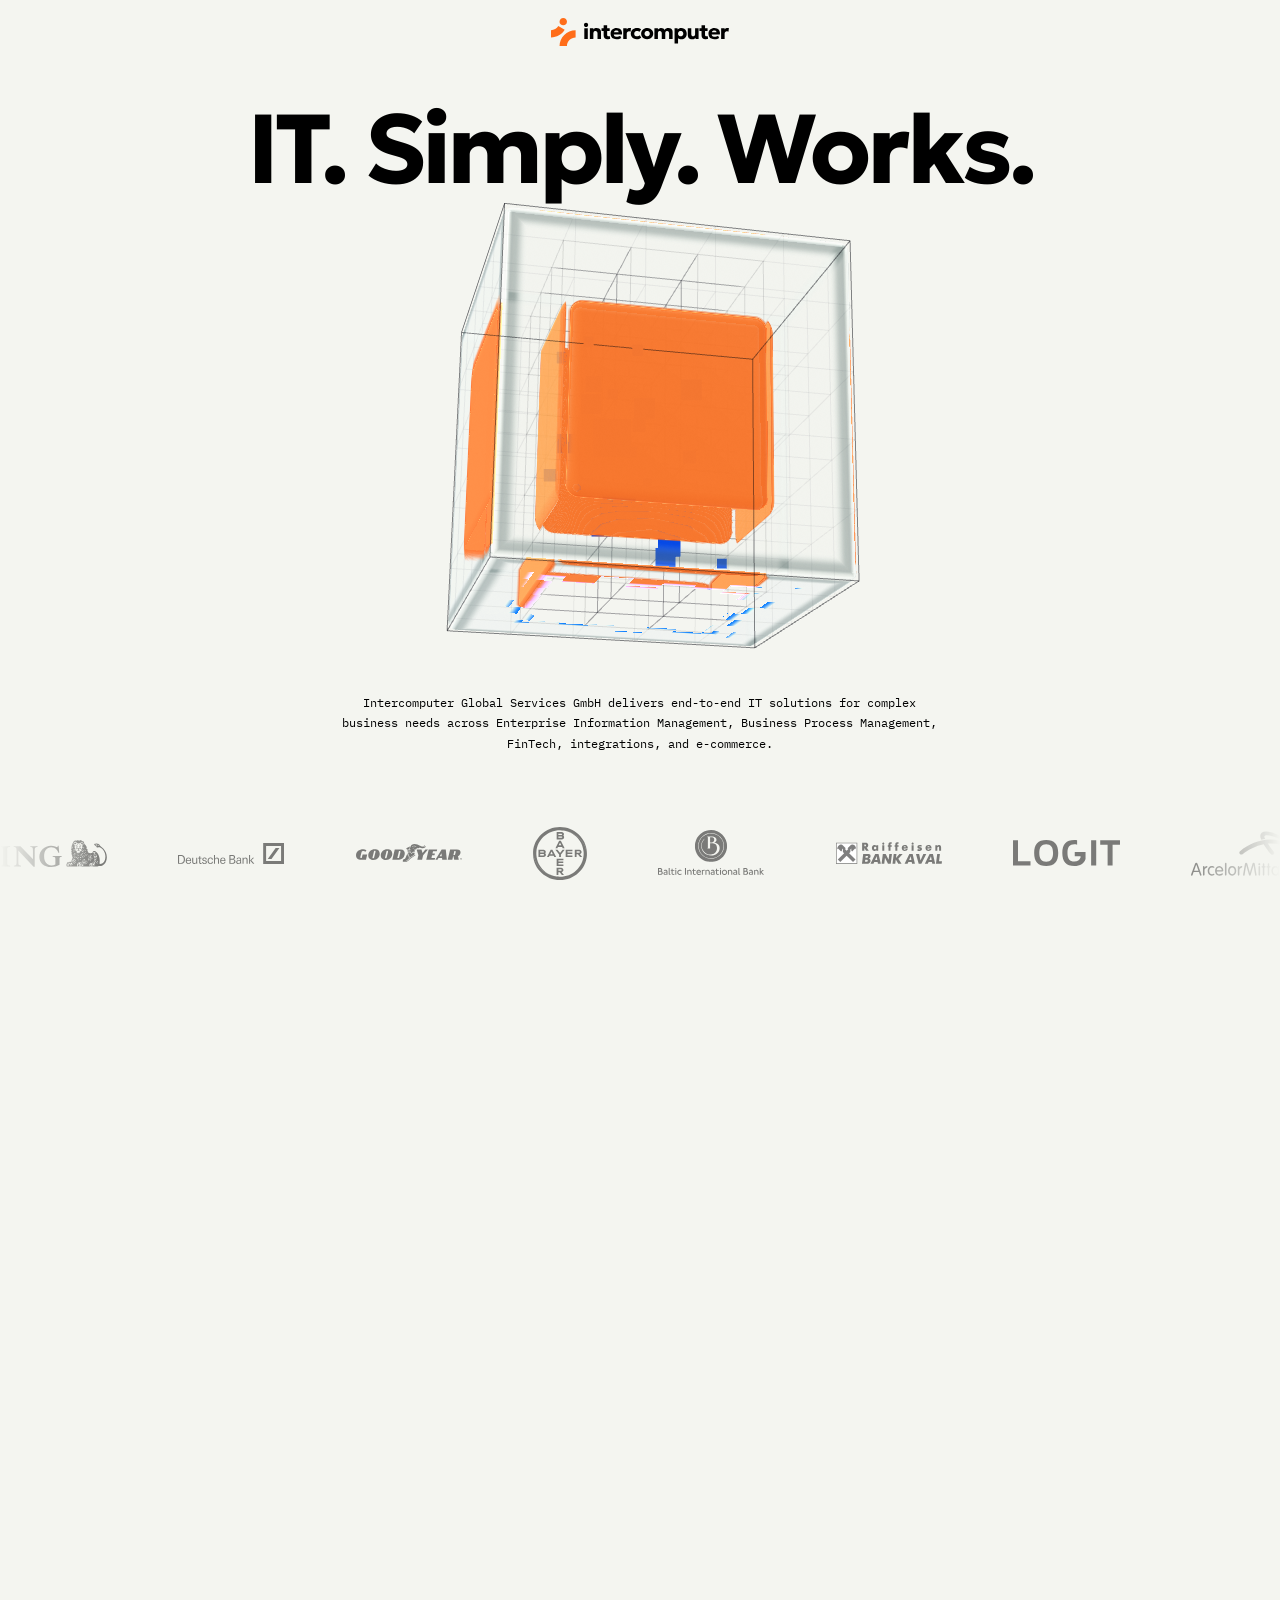
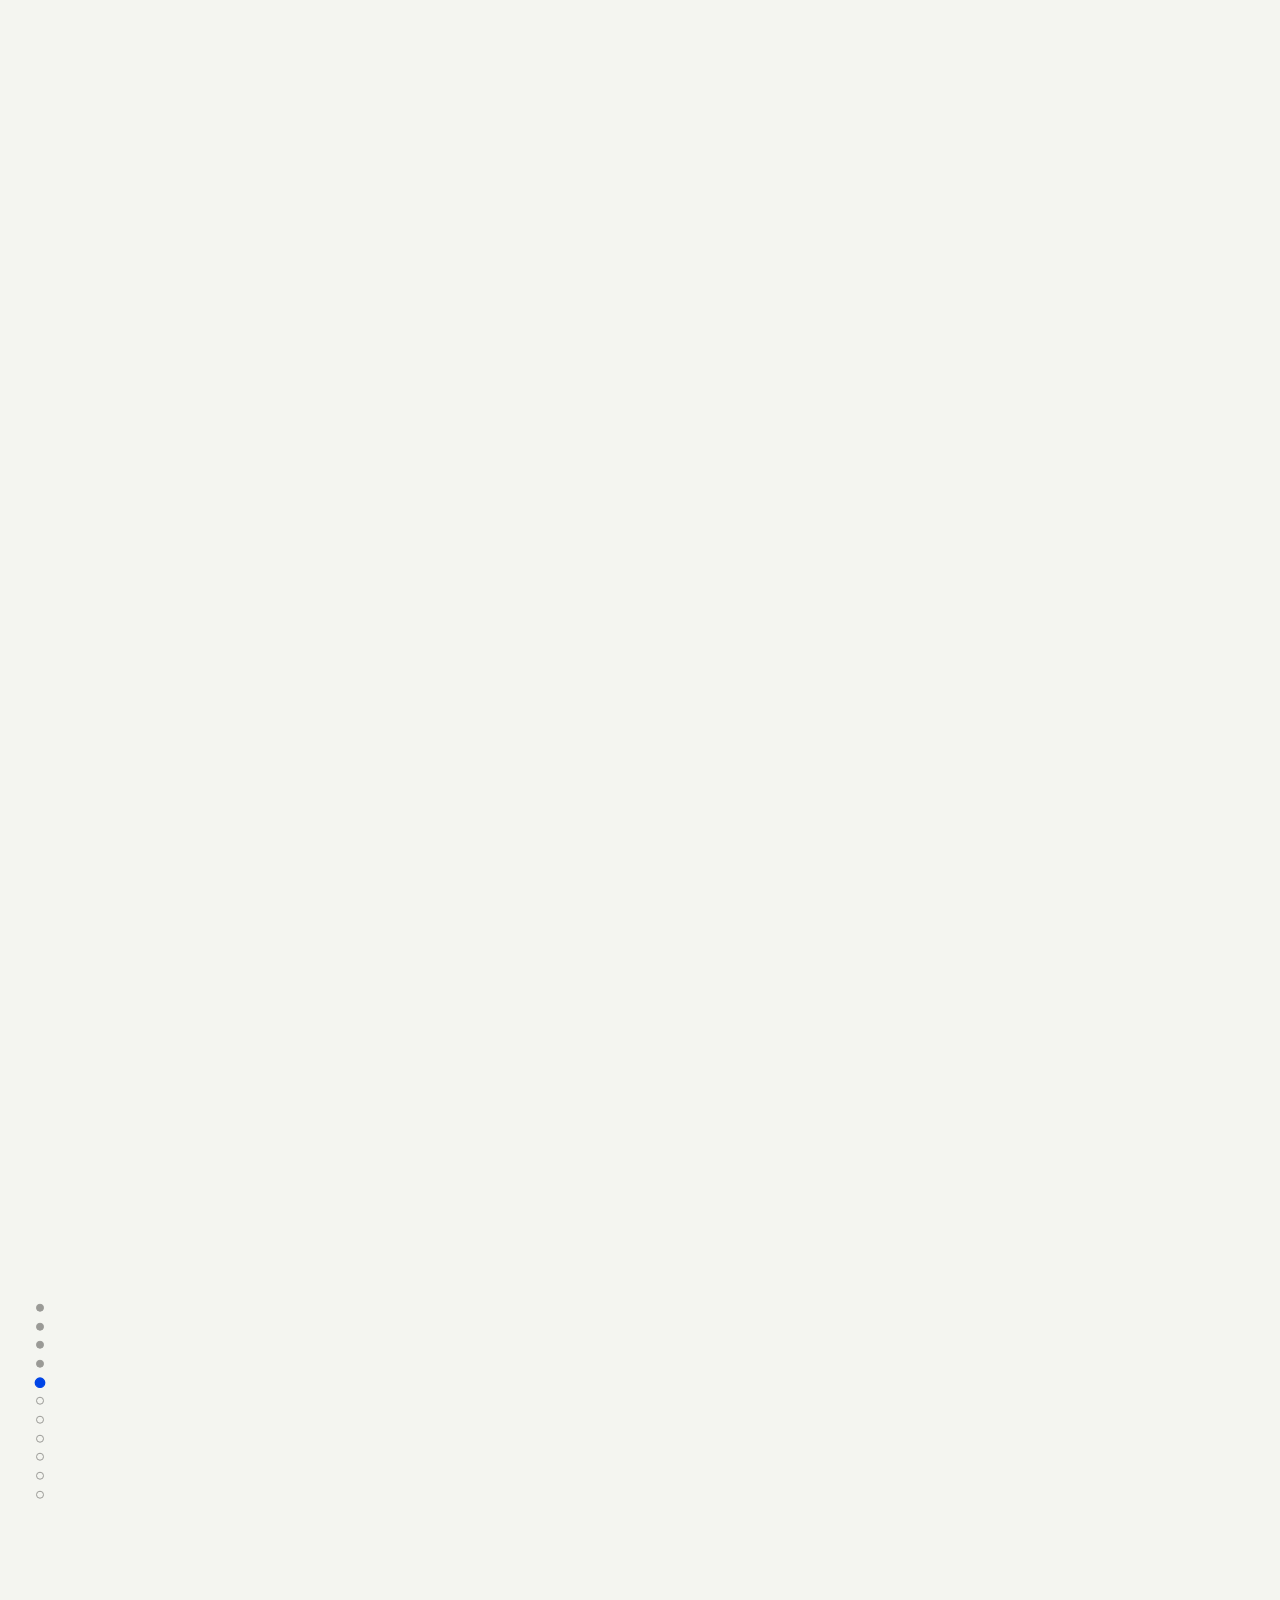
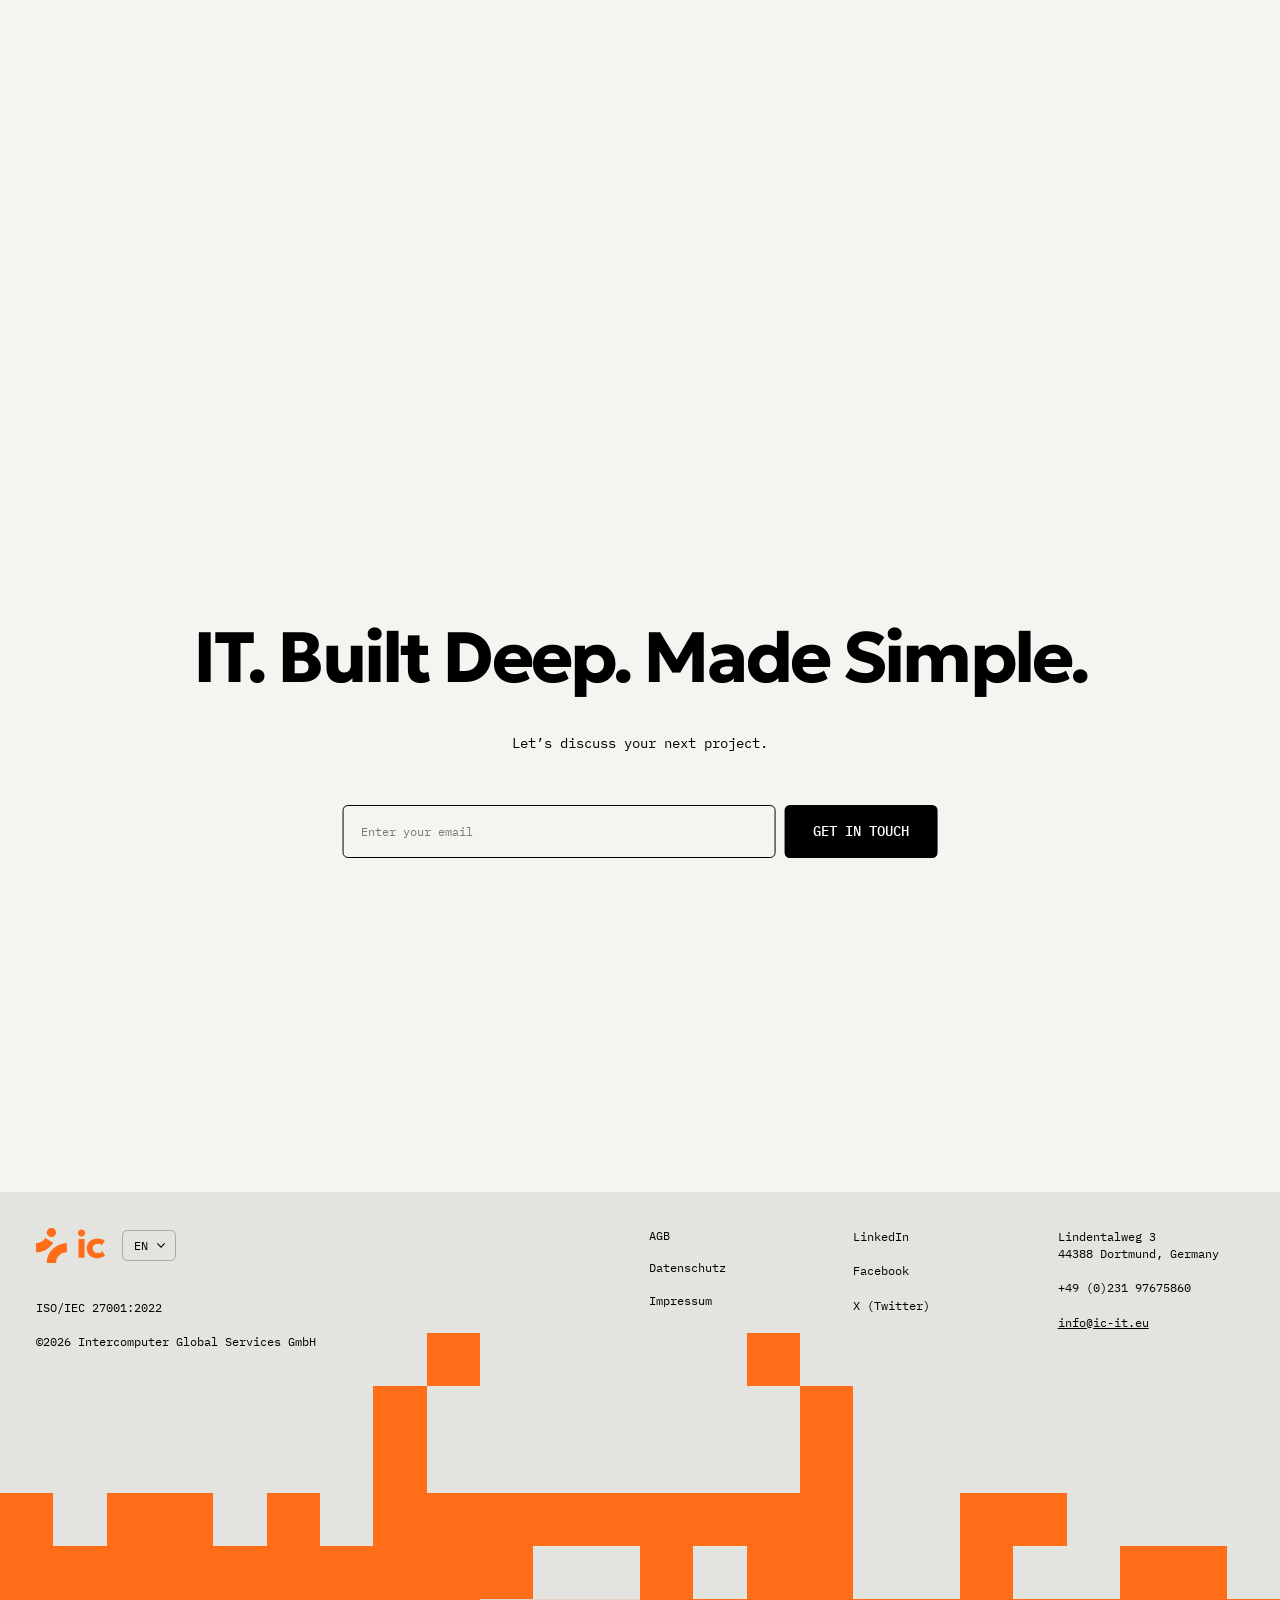
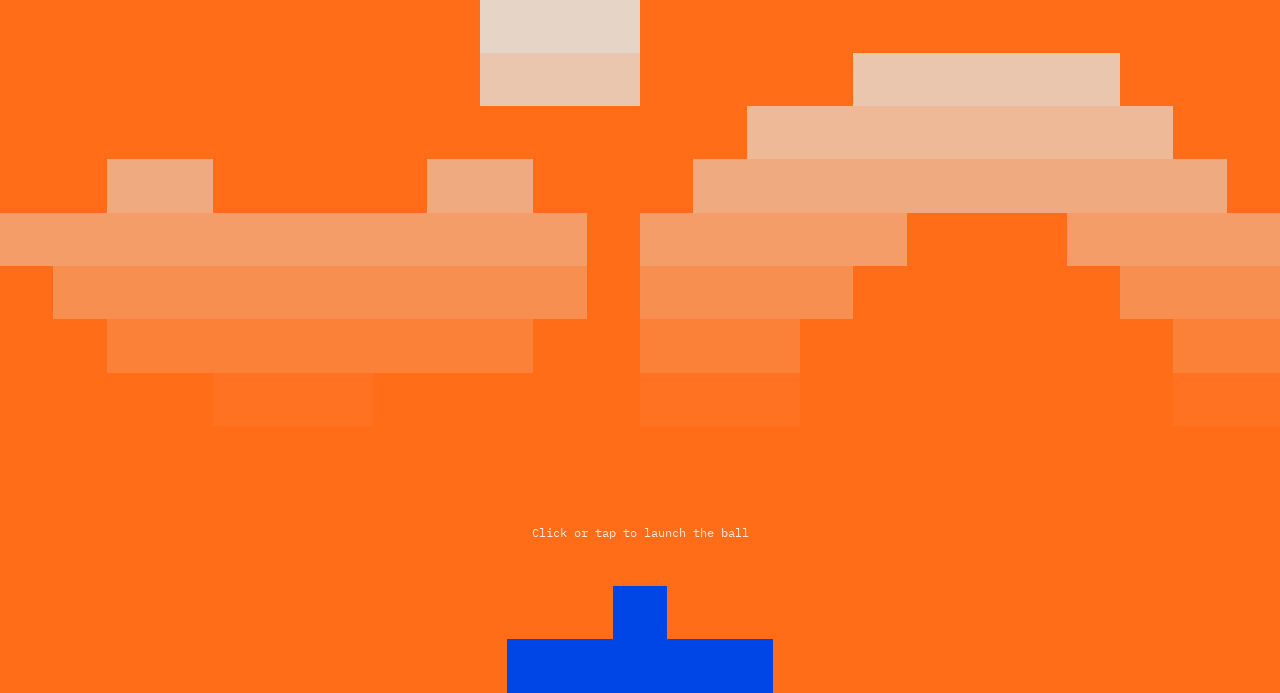
==== v4/index.html @ d59e652b "v4: hero and CTA cubes in clear drinking glass Co-Authored-By: Claude Opus 5.5 <noreply@anthropic.co" ====
<!doctype html>
<html lang="en">
<head>
<meta charset="utf-8">
<meta name="viewport" content="width=device-width,initial-scale=1">
<title>ic-it — IT. Simply. Works.</title>
<meta name="description" content="Intercomputer Global Services GmbH delivers end-to-end IT solutions for complex business needs.">
<style>
/* cyrillic */
@font-face {
  font-family: 'Geologica';
  font-style: normal;
  font-weight: 700;
  font-display: swap;
  src: url([data-uri]) format('woff2');
  unicode-range: U+0301, U+0400-045F, U+0490-0491, U+04B0-04B1, U+2116;
}
/* latin */
@font-face {
  font-family: 'Geologica';
  font-style: normal;
  font-weight: 700;
  font-display: swap;
  src: url([data-uri]) format('woff2');
  unicode-range: U+0000-00FF, U+0131, U+0152-0153, U+02BB-02BC, U+02C6, U+02DA, U+02DC, U+0304, U+0308, U+0329, U+2000-206F, U+20AC, U+2122, U+2191, U+2193, U+2212, U+2215, U+FEFF, U+FFFD;
}
/* cyrillic */
@font-face {
  font-family: 'IBM Plex Mono';
  font-style: normal;
  font-weight: 400;
  font-display: swap;
  src: url([data-uri]) format('woff2');
  unicode-range: U+0301, U+0400-045F, U+0490-0491, U+04B0-04B1, U+2116;
}
/* latin */
@font-face {
  font-family: 'IBM Plex Mono';
  font-style: normal;
  font-weight: 400;
  font-display: swap;
  src: url([data-uri]) format('woff2');
  unicode-range: U+0000-00FF, U+0131, U+0152-0153, U+02BB-02BC, U+02C6, U+02DA, U+02DC, U+0304, U+0308, U+0329, U+2000-206F, U+20AC, U+2122, U+2191, U+2193, U+2212, U+2215, U+FEFF, U+FFFD;
}
/* cyrillic */
@font-face {
  font-family: 'IBM Plex Mono';
  font-style: normal;
  font-weight: 500;
  font-display: swap;
  src: url([data-uri]) format('woff2');
  unicode-range: U+0301, U+0400-045F, U+0490-0491, U+04B0-04B1, U+2116;
}
/* latin */
@font-face {
  font-family: 'IBM Plex Mono';
  font-style: normal;
  font-weight: 500;
  font-display: swap;
  src: url([data-uri]) format('woff2');
  unicode-range: U+0000-00FF, U+0131, U+0152-0153, U+02BB-02BC, U+02C6, U+02DA, U+02DC, U+0304, U+0308, U+0329, U+2000-206F, U+20AC, U+2122, U+2191, U+2193, U+2212, U+2215, U+FEFF, U+FFFD;
}
</style>
<link rel="stylesheet" href="assets/common.css">
<style>
  /* tokens, base, footer and the language dropdown live in assets/common.css (shared with the legal pages) */
  /* everything sits above the fixed WebGL layer (pixels + cubes) */
  header, section, footer { position: relative; z-index: 1; }
  #gl { position: fixed; inset: 0; width: 100vw; height: 100vh; pointer-events: none; z-index: 0; }

  /* ============ hero ============ */
  /* The whole first screen — logo, slogan, cube and the paragraph — always fits the window: the hero has its own unit
     that follows the width AND the height (design: 1440 × 900 for the first screen). On wide/short windows it shrinks
     with the height; the paragraph keeps a proportional gap to the bottom. The cube may overlap the slogan. */
  :root { --hu: min(100vw / 1440, 100vh / 900); }
  .hero { height: calc(900 * var(--hu) + 290 * var(--u)); }   /* room between the client logos and the peaks of the blue field */
  .logo-top { position: absolute; left: 50%; top: calc(20 * var(--hu)); transform: translateX(-50%); width: calc(200.495 * var(--hu)); height: auto; z-index: 3; }
  .hero-title {
    position: absolute; left: 50%; top: calc(108 * var(--hu)); transform: translateX(-50%); width: calc(1360 * var(--u));
    margin: 0; text-align: center; font-size: calc(110 * var(--hu)); line-height: 1.1; letter-spacing: calc(-4.4 * var(--hu)); white-space: nowrap; z-index: 3;
  }
  .cube-stage { position: absolute; left: 0; right: 0; top: calc(172 * var(--hu)); height: calc(640 * var(--hu)); z-index: 2; }  /* cube centre ≈ 492 */
  .hero-text {
    /* anchored by its bottom edge: always 52 hero-units above the end of the first screen, however many lines it has */
    position: absolute; left: 50%; top: calc(848 * var(--hu)); transform: translate(-50%, -100%); width: calc(670 * var(--hu)); min-width: 520px;
    margin: 0; text-align: center; font-size: max(12px, calc(14 * var(--hu))); line-height: 1.65; z-index: 3;
  }

  /* tags around the cube (self-drawn: one 1px SVG path per tag = leader + underline; positions from JS) */
  .tags { position: absolute; inset: 0; pointer-events: none; z-index: 1; }
  .tag-lines { position: absolute; inset: 0; width: 100%; height: 100%; overflow: visible; }
  .tag-lines path { fill: none; stroke: var(--blue); stroke-width: 1px; stroke-linejoin: miter; shape-rendering: geometricPrecision;
                    transition: stroke-dashoffset .65s cubic-bezier(.6,0,.2,1); }
  .tag-word { position: absolute; font-size: calc(16 * var(--u)); line-height: 1.184; color: var(--blue); white-space: nowrap;
              opacity: 0; transform: translateY(calc(5 * var(--u))); transition: opacity .35s ease, transform .35s ease; }
  .tag-word.on { opacity: 1; transform: none; transition-delay: .45s; }

  /* client logos — endless marquee */
  .logos { position: absolute; left: 0; right: 0; top: calc(900 * var(--hu) + 30 * var(--u)); height: calc(60 * var(--u)); overflow: hidden; z-index: 3;
           mask-image: linear-gradient(90deg, transparent, #000 8%, #000 92%, transparent); -webkit-mask-image: linear-gradient(90deg, transparent, #000 8%, #000 92%, transparent); }
  .logos-track { display: flex; width: max-content; height: 100%; animation: marquee 45s linear infinite; }
  .logos:hover .logos-track { animation-play-state: paused; }
  .logo-set { display: flex; align-items: center; gap: calc(80 * var(--u)); padding-right: calc(80 * var(--u)); }
  .logo-set > * { flex: none; position: relative; }
  .logo-set img { width: 100%; height: 100%; max-width: none; }
  /* grey logo by default, the brand-colour version fades in under the cursor */
  .lg .v { position: absolute; inset: 0; transition: opacity .35s ease; }
  .lg .v.c { opacity: 0; }
  .lg:hover .v.c { opacity: 1; }
  .lg:hover .v.g { opacity: 0; }
  .lg-part { position: absolute; display: block; }
  .lg-part img { width: 100%; height: 100%; }
  @keyframes marquee { to { transform: translateX(-50%); } }

  /* ============ solutions (blue pixel field is drawn by WebGL behind this) ============ */
  /* 14 rows of 120: two solid rows under the text before the stepped bottom edge starts (it breaks away into the cloud) */
  .solutions { height: calc(1680 * var(--u)); color: #fff; }
  .sol-inner { position: absolute; left: 0; right: 0; top: calc(480 * var(--u)); opacity: 0; transition: opacity .25s linear; }
  .sol-head { position: absolute; left: calc(40 * var(--u)); width: calc(440 * var(--u)); display: flex; flex-direction: column; gap: calc(40 * var(--u)); }
  .sol-head h2 { margin: 0; font-size: calc(80 * var(--u)); line-height: 1.1; letter-spacing: calc(-3.2 * var(--u)); }
  .sol-head p { margin: 0; font-size: calc(16 * var(--u)); line-height: 1.184; }
  .sol-list { position: absolute; left: calc(615 * var(--u)); top: calc(1 * var(--u)); width: calc(785 * var(--u)); margin: 0; padding: 0; list-style: none;
              display: flex; flex-direction: column; gap: calc(40 * var(--u)); }
  .sol-list li { display: flex; flex-direction: column; gap: calc(40 * var(--u)); }
  .sol-row { display: flex; gap: calc(20 * var(--u)); align-items: flex-start; }
  .sol-row h3 { flex: 1 0 0; margin: 0; font-size: calc(28 * var(--u)); line-height: 1.1; letter-spacing: calc(-1.12 * var(--u)); }
  .sol-row p { flex: 1 0 0; margin: 0; font-size: calc(14 * var(--u)); line-height: 1.65; }
  .sol-list .divider { width: 100%; height: 1px; }

  /* ============ topic cloud (from landing v2): pinned, scroll changes the topic ============ */
  .topics { height: calc(100vh + 10 * 55vh); }
  .topics-stage { position: sticky; top: 0; height: 100vh; overflow: hidden; }
  .topic-label { position: absolute; left: 50%; top: 50%; transform: translate(-50%, -50%); margin: 0; white-space: nowrap; text-align: center;
                 font-size: calc(28 * var(--u)); line-height: 1.1; letter-spacing: calc(-1.12 * var(--u)); }
  .topic-label span { position: absolute; left: 50%; top: 50%; transform: translate(-50%, -50%); }
  .topic-dots { position: absolute; left: calc(40 * var(--u)); top: 50%; transform: translateY(-50%); display: flex; flex-direction: column; align-items: center; gap: calc(12 * var(--u)); }
  .topic-dots b { display: block; width: 8px; height: 8px; border-radius: 50%; border: 1px solid #9a9a96; transition: background .3s ease, border-color .3s ease, transform .3s ease; }
  .topic-dots b.done { background: #9a9a96; }
  .topic-dots b.on { background: var(--blue); border-color: var(--blue); transform: scale(1.35); }
  /* Skip — jumps past the cloud; centred on the section height, flush with the right edge of the content column */
  .topics-skip { position: absolute; right: calc(40 * var(--u)); top: 50%; transform: translateY(-50%); display: flex; align-items: center; gap: calc(10 * var(--u));
                 padding: calc(8 * var(--u)) 0; border: 0; background: none; cursor: pointer; visibility: hidden;
                 font: 500 calc(14 * var(--u)) / 1.184 var(--mono); color: rgba(0,0,0,.4); text-transform: uppercase; transition: color .2s ease; }
  .topics-skip img { width: calc(12 * var(--u)); height: calc(16 * var(--u)); transform: rotate(180deg); animation: skip-hint 1.8s ease-in-out infinite; }
  .topics-skip:hover { color: #000; }
  .topics-skip:focus-visible { outline: 2px solid var(--blue); outline-offset: 4px; }
  @keyframes skip-hint { 50% { transform: rotate(180deg) translateY(calc(-4 * var(--u))); } }

  /* ============ call to action ============ */
  .cta-sec { height: calc(890 * var(--u)); }
  .cta { position: absolute; left: 50%; top: calc(245 * var(--u)); transform: translateX(-50%); width: calc(1360 * var(--u));
         display: flex; flex-direction: column; align-items: center; gap: calc(60 * var(--u)); text-align: center; }
  .cta-text { display: flex; flex-direction: column; align-items: center; gap: calc(40 * var(--u)); }
  .cta h2 { margin: 0; font-size: calc(80 * var(--u)); line-height: 1.1; letter-spacing: calc(-3.2 * var(--u)); white-space: nowrap; }
  /* one-line headlines: a longer translation is scaled down to fit (see fitLine in the script) */
  @media (min-width: 900px) {
    .cta h2[data-fit] { font-size: calc(var(--fs) * var(--fit, 1) * var(--u)); letter-spacing: calc(var(--fs) * -0.04 * var(--fit, 1) * var(--u)); }
    .hero-title[data-fit] { font-size: calc(var(--fs) * var(--fit, 1) * var(--hu)); letter-spacing: calc(var(--fs) * -0.04 * var(--fit, 1) * var(--hu)); }
  }
  .cta p { margin: 0; width: calc(670 * var(--u)); font-size: calc(16 * var(--u)); line-height: 1.35; }
  .cta form { display: flex; gap: calc(10 * var(--u)); width: calc(670 * var(--u)); }
  .cta input { flex: 1 0 0; min-width: 0; padding: calc(20 * var(--u)); border: 1px solid #000; border-radius: calc(6 * var(--u));
               background: transparent; font: inherit; font-size: calc(14 * var(--u)); line-height: 1.184; color: #000; outline: none; }
  .cta input::placeholder { color: rgba(0,0,0,.5); }
  .cta input:focus { border-color: var(--blue); }
  .cta button { padding: calc(20 * var(--u)) calc(32 * var(--u)); border: 0; border-radius: calc(6 * var(--u)); background: #000; color: #fff;
                font: 500 calc(16 * var(--u)) / 1.184 var(--mono); text-transform: uppercase; white-space: nowrap; cursor: pointer; }
  .cta button:hover { background: var(--blue); }
  /* narrow desktops (900–1200 px): body texts never drop below a readable size */
  @media (min-width: 900px) {
    .sol-head p { font-size: max(13px, calc(16 * var(--u))); }
    .sol-row p { font-size: max(12px, calc(14 * var(--u))); }
    .cta p { font-size: max(13px, calc(16 * var(--u))); }
    .cta input { font-size: max(12px, calc(14 * var(--u))); }
    .cta button { font-size: max(13px, calc(16 * var(--u))); }
    .tag-word { font-size: max(12px, calc(16 * var(--u))); }
    .topic-label { font-size: max(20px, calc(28 * var(--u))); }
    .topics-skip { font-size: max(11px, calc(14 * var(--u))); }
    .arcade-hint { font-size: max(12px, calc(14 * var(--u))); }
  }

  /* ============ arcade under the footer (brick breaker on the 60 px pixel grid) ============ */
  /* full width, right under the footer: the playing field is orange, the bricks are footer-coloured cells (so the footer
     seems to end in a stepped pixel edge), ball and paddle are blue */
  .arcade { position: relative; z-index: 1; background: var(--orange); }
  /* the game canvas reaches up behind the footer (negative margin set in JS) and paints the footer's grey itself, so its
     holes can climb up between the footer's texts; the footer goes on top, transparent */
  body:has(.arcade) footer { z-index: 3; background: transparent; }
  .arcade canvas { display: block; width: 100%; touch-action: none; outline: none; }
  .arcade-hint { position: absolute; left: 50%; top: 50%; transform: translate(-50%, -50%); margin: 0; pointer-events: none;
                 font: 400 calc(14 * var(--u)) / 1.35 var(--mono); color: rgba(255,255,255,.85); white-space: nowrap; transition: opacity .3s ease; }
  .arcade-hint[hidden] { display: block; opacity: 0; }

  /* ============ phones ============ */
  @media (max-width: 899px) {
    :root { --hu: var(--u); }
    /* the whole first screen (logo, slogan, cube, paragraph) fits a phone; the cube may overlap the slogan */
    .hero { height: auto; min-height: 100svh; padding: 20px 16px 60px; display: flex; flex-direction: column; align-items: center; }
    .logo-top, .hero-title, .hero-text, .logos, .cube-stage { position: relative; left: auto; right: auto; top: auto; transform: none; }
    .logo-top { width: 160px; }
    .hero-title { width: 100%; margin-top: 28px; font-size: 52px; letter-spacing: -2px; white-space: normal; }
    .cube-stage { width: 100vw; height: clamp(260px, 40svh, 400px); margin: -34px -16px 0; }
    .hero-text { width: 100%; max-width: 560px; min-width: 0; font-size: 13px; margin-top: -6px; }
    .logos { width: 100vw; margin: 60px -16px 0; height: 72px; }   /* tall enough for the round Bayer logo — no clipped logos */
    .logo-set { gap: 40px; padding-right: 40px; }
    .tag-word { font-size: 13px; }
    .solutions { height: auto; min-height: calc(min(100vw, 560px) * 2.8); padding: calc(100vw / 24 * 10) 16px calc(100vw / 12 * 5.5); }   /* top: 5 stepped rows + ~5 rows of air before the heading */
    .sol-inner { position: relative; top: auto; display: flex; flex-direction: column; gap: 40px; }
    .sol-head, .sol-list { position: relative; left: auto; top: auto; width: 100%; }
    .sol-head h2 { font-size: 44px; letter-spacing: -1.6px; }
    .sol-head p { font-size: 14px; }
    .sol-list { gap: 28px; }
    .sol-list li { gap: 28px; }
    .sol-row { flex-direction: column; gap: 10px; }
    .sol-row h3 { font-size: 22px; letter-spacing: -.8px; }
    .sol-row p { font-size: 13px; }
    .topic-label { font-size: 24px; }
    .topic-dots { left: 12px; gap: 9px; }
    .topic-dots b { width: 6px; height: 6px; }
    .topics-skip { right: auto; left: 50%; top: auto; bottom: 20px; transform: translateX(-50%); font-size: 12px; gap: 8px; padding: 10px 12px; }
    .topics-skip img { width: 10px; height: 14px; }
    .cta-sec { height: 900px; }
    .cta { top: 300px; width: calc(100vw - 32px); max-width: 600px; gap: 32px; }
    .cta h2 { font-size: 40px; letter-spacing: -1.4px; white-space: normal; }
    .cta p { width: 100%; font-size: 14px; }
    .cta form { width: 100%; flex-direction: column; }
    .cta input { padding: 18px; font-size: 14px; }
    .cta button { padding: 18px; font-size: 15px; }
    .arcade-hint { font-size: 12px; white-space: normal; width: 80%; text-align: center; }
  }
</style>
</head>
<body>

<section class="hero" id="hero">
  <img class="logo-top" src="assets/logo-full.svg" alt="intercomputer" width="200.495" height="32">
  <h1 class="hero-title display" data-i18n="hero.title" data-fit style="--fs:110">IT. Simply. Works.</h1>
  <div class="cube-stage" id="cubeStage">
    <div class="tags" id="tags" aria-hidden="true"></div>
  </div>
  <p class="hero-text" data-i18n="hero.text">Intercomputer Global Services GmbH delivers end-to-end IT solutions for complex business needs across Enterprise Information Management, Business Process Management, FinTech, integrations, and e-commerce.</p>
  <div class="logos" aria-label="Clients" data-i18n-aria="aria.clients">
    <div class="logos-track">
      <div class="logo-set" id="logoSet">
        <div class="lg" role="img" aria-label="ING" style="width:calc(120*var(--u));height:calc(29.787*var(--u))"><span class="v g"><img src="assets/logos/ing.svg" alt=""></span><span class="v c"><img src="assets/logos/color/ing.svg" alt=""></span></div>
        <div class="lg" role="img" aria-label="Deutsche Bank" style="width:calc(120*var(--u));height:calc(25*var(--u))"><span class="v g"><span class="lg-part" style="inset:3.31% 0.23% 2.84% 0.52%"><img src="assets/logos/deutsche-bank.svg" alt=""></span></span><span class="v c"><span class="lg-part" style="inset:3.31% 0.23% 2.84% 0.52%"><img src="assets/logos/color/deutsche-bank.svg" alt=""></span></span></div>
        <div class="lg" role="img" aria-label="Goodyear" style="width:calc(120*var(--u));height:calc(20*var(--u))"><span class="v g"><img src="assets/logos/goodyear.svg" alt=""></span><span class="v c"><img src="assets/logos/color/goodyear.svg" alt=""></span></div>
        <div class="lg" role="img" aria-label="Bayer" style="width:calc(60*var(--u));height:calc(60*var(--u))"><span class="v g"><img src="assets/logos/bayer.svg" alt=""></span><span class="v c"><img src="assets/logos/color/bayer.svg" alt=""></span></div>
        <div class="lg" role="img" aria-label="Baltic International Bank" style="width:calc(120*var(--u));height:calc(52*var(--u))"><span class="v g"><img src="assets/logos/baltic-international-bank.svg" alt=""></span><span class="v c"><img src="assets/logos/color/baltic-international-bank.svg" alt=""></span></div>
        <div class="lg" role="img" aria-label="Raiffeisen Bank Aval" style="width:calc(120*var(--u));height:calc(25*var(--u))"><span class="v g"><img src="assets/logos/raiffeisen-bank-aval.svg" alt=""></span><span class="v c"><img src="assets/logos/color/raiffeisen-bank-aval.svg" alt=""></span></div>
        <div class="lg" role="img" aria-label="Logit" style="width:calc(120*var(--u));height:calc(29*var(--u))"><span class="v g"><img src="assets/logos/logit.svg" alt=""></span><span class="v c"><img src="assets/logos/color/logit.svg" alt=""></span></div>
        <div class="lg" role="img" aria-label="ArcelorMittal" style="width:calc(120*var(--u));height:calc(50*var(--u))"><span class="v g"><img src="assets/logos/arcelormittal.svg" alt=""></span><span class="v c"><img src="assets/logos/color/arcelormittal.svg" alt=""></span></div>
        <div class="lg" role="img" aria-label="DTEK" style="width:calc(120*var(--u));height:calc(41*var(--u))"><span class="v g"><img src="assets/logos/dtek.svg" alt=""></span><span class="v c"><img src="assets/logos/color/dtek.svg" alt=""></span></div>
        <div class="lg" role="img" aria-label="ProCredit Bank" style="width:calc(120*var(--u));height:calc(23.211*var(--u))"><span class="v g"><span class="lg-part" style="inset:0 80.43% 0 0"><img src="assets/logos/procredit-bank/g46.svg" alt=""></span><span class="lg-part" style="inset:33.75% 0 19.96% 28.94%"><img src="assets/logos/procredit-bank/g74.svg" alt=""></span></span><span class="v c"><span class="lg-part" style="inset:0 80.43% 0 0"><img src="assets/logos/color/procredit-bank/g46.svg" alt=""></span><span class="lg-part" style="inset:33.75% 0 19.96% 28.94%"><img src="assets/logos/color/procredit-bank/g74.svg" alt=""></span></span></div>
        <div class="lg" role="img" aria-label="UKRSIBBANK" style="width:calc(120*var(--u));height:calc(24.781*var(--u))"><span class="v g"><span class="lg-part" style="inset:0 79.35% 0 0"><img src="assets/logos/ukrsibbank/vector.svg" alt=""></span><span class="lg-part" style="inset:1.77% 79.79% 3.26% 0.37%"><img src="assets/logos/ukrsibbank/vector4.svg" alt=""></span><span class="lg-part" style="inset:11.05% 81.67% 12.12% 1.99%"><img src="assets/logos/ukrsibbank/group4.svg" alt=""></span><span class="lg-part" style="inset:11.12% 81.6% 12.77% 2.06%"><img src="assets/logos/ukrsibbank/group5.svg" alt=""></span><span class="lg-part" style="inset:66.84% 10.68% 14.26% 25.82%"><img src="assets/logos/ukrsibbank/group6.svg" alt=""></span><span class="lg-part" style="inset:14.21% 0 49.63% 25.8%"><img src="assets/logos/ukrsibbank/group7.svg" alt=""></span></span><span class="v c"><span class="lg-part" style="inset:0 79.35% 0 0"><img src="assets/logos/color/ukrsibbank/vector.svg" alt=""></span><span class="lg-part" style="inset:1.77% 79.79% 3.26% 0.37%"><img src="assets/logos/color/ukrsibbank/vector4.svg" alt=""></span><span class="lg-part" style="inset:11.05% 81.67% 12.12% 1.99%"><img src="assets/logos/color/ukrsibbank/group4.svg" alt=""></span><span class="lg-part" style="inset:11.12% 81.6% 12.77% 2.06%"><img src="assets/logos/color/ukrsibbank/group5.svg" alt=""></span><span class="lg-part" style="inset:66.84% 10.68% 14.26% 25.82%"><img src="assets/logos/color/ukrsibbank/group6.svg" alt=""></span><span class="lg-part" style="inset:14.21% 0 49.63% 25.8%"><img src="assets/logos/color/ukrsibbank/group7.svg" alt=""></span></span></div>
      </div>
    </div>
  </div>
</section>

<section class="solutions" id="solutions">
  <div class="sol-inner" id="solInner">
    <div class="sol-head">
      <h2 class="display" data-i18n="sol.title">Solutions We Build</h2>
      <p data-i18n="sol.text">We combine deep technical expertise with a strong understanding of business to make complex systems simple, reliable, and effective.</p>
    </div>
    <ul class="sol-list">
      <li><div class="sol-row"><h3 class="display" data-i18n="sol.1.t">Enterprise Information Management</h3><p data-i18n="sol.1.p">One reliable place for business documents and corporate knowledge, with archiving, fast search, access control, and digital signatures.</p></div><img class="divider" src="assets/divider.svg" alt=""></li>
      <li><div class="sol-row"><h3 class="display" data-i18n="sol.2.t">FinTech</h3><p data-i18n="sol.2.p">Digital financial solutions for investment platforms, online banking, and payments, with secure verification and automated processing.</p></div><img class="divider" src="assets/divider.svg" alt=""></li>
      <li><div class="sol-row"><h3 class="display" data-i18n="sol.3.t">BPM &amp; Integrations</h3><p data-i18n="sol.3.p">End-to-end business processes and connected enterprise systems, with orchestration, data exchange, and workflow monitoring.</p></div><img class="divider" src="assets/divider.svg" alt=""></li>
      <li><div class="sol-row"><h3 class="display" data-i18n="sol.4.t">E-Commerce</h3><p data-i18n="sol.4.p">E-commerce solutions for the full operational flow, from incoming goods to fulfilment and sales analysis, for B2B and B2C.</p></div><img class="divider" src="assets/divider.svg" alt=""></li>
    </ul>
  </div>
</section>

<section class="topics" id="topics">
  <div class="topics-stage" id="topicsStage">
    <h2 class="topic-label display" id="topicLabel" aria-live="polite"></h2>
    <div class="topic-dots" id="topicDots" aria-hidden="true"></div>
    <button class="topics-skip" id="topicsSkip" type="button"><img src="assets/scroll-arrow.svg" alt="" width="12" height="16"><span data-i18n="topics.skip">Skip</span></button>
  </div>
</section>

<section class="cta-sec" id="ctaSec">
  <div class="cta" id="cta">
    <div class="cta-text">
      <h2 class="display" data-fit style="--fs:80"><span id="ctaTitle" data-i18n="cta.title">IT. Built Deep. Made Simple.</span></h2>
      <p data-i18n="cta.text">Let’s discuss your next project.</p>
    </div>
    <form onsubmit="event.preventDefault(); this.querySelector('button').textContent = window.icI18n ? icI18n.t('cta.thanks') : 'Thank you'">
      <input type="email" required placeholder="Enter your email" aria-label="Email" data-i18n-ph="cta.ph" data-i18n-aria="cta.email">
      <button type="submit" data-i18n="cta.btn">Get in Touch</button>
    </form>
  </div>
</section>

<!-- ============ footer (Figma node 2049:410) — the same block is on agb / datenschutz / impressum ============ -->
<footer>
  <div class="f-main">
    <div class="f-brand">
      <img class="f-logo" src="assets/logo-footer-ic.svg" alt="ic" width="77.76" height="40">
      <div class="lang">
        <button class="lang-btn" type="button" aria-haspopup="true" aria-expanded="false" aria-label="Language" data-i18n-aria="aria.lang"><span class="lang-cur">EN</span><img src="assets/chevron-down.svg" alt="" width="8.849" height="5.273"></button>
        <ul class="lang-menu" role="menu"></ul>
      </div>
    </div>
    <div class="f-stack"><p>ISO/IEC 27001:2022</p><p>©2026 Intercomputer Global Services GmbH</p></div>
  </div>
  <div class="f-col legal"><a href="agb.html" data-keep-lang>AGB</a><a href="datenschutz.html" data-keep-lang>Datenschutz</a><a href="impressum.html" data-keep-lang>Impressum</a></div>
  <div class="f-col"><a href="#">LinkedIn</a><a href="#">Facebook</a><a href="#">X (Twitter)</a></div>
  <div class="f-col"><p>Lindentalweg 3<br><span data-i18n="f.city">44388 Dortmund, Germany</span></p><p>+49 (0)231 97675860</p><a class="mail" href="mailto:info@ic-it.eu">info@ic-it.eu</a></div>
</footer>

<!-- ============ arcade under the footer: break the blue pixels ============ -->
<section class="arcade" id="arcade">
  <canvas id="arcadeCanvas" tabindex="0" aria-label="Mini game: break the blue pixels" data-i18n-aria="arcade.label"></canvas>
  <p class="arcade-hint" id="arcadeHint" data-i18n="arcade.hint">Click or tap to launch the ball</p>
</section>
<script>
/* Brick breaker under the footer, on the same 60-design-px pixel grid as the blue field.
   Blue field; bricks = footer-coloured cells (rows of bricks + a random stepped edge, merging with the footer);
   orange ball and paddle. Paddle follows the mouse / finger (also ← → when the game has focus); click / tap / space
   launches the ball. A lost ball goes back onto the paddle; when all bricks are gone the wall grows back.
   2D canvas, animated only while the section is on screen. */
(() => {
  const sec = document.getElementById('arcade'), cv = document.getElementById('arcadeCanvas'), hint = document.getElementById('arcadeHint');
  const ctx = cv.getContext('2d');
  const ORANGE = getComputedStyle(document.documentElement).getPropertyValue('--orange').trim() || '#FF6D19';
  const C = { brick: '#E3E4DF', ball: '#0045E6', paddle: '#0045E6', hit: '#7F5780' };   // orange field; hit flash = blue → 50 % blue/orange
  const BRICK_ROWS = 2;                                               // full brick rows; below them every column hangs down to a random depth
  let cols = 24, rows = 14, cell = 60, dpr = 1, W = 0, H = 0;
  let holeTop = 0, topPx = 0, ceil = 0, holes = new Set(), textBoxes = [];   // the part behind the footer: its height, rows, holes, text boxes
  let bricks = [], flashes = [], paddle = { x: 0, w: 4 }, ball = { x: 0, y: 0, vx: 0, vy: 0, on: false }, speed = 11, regrow = 0, visible = false, raf = 0, last = 0;
  const rnd = (a, b) => a + Math.random() * (b - a);

  // the deconstructed ic-it logo (grey shapes on orange), in the units of the brand picture (433 × 395): the dot,
  // a ring piece on the left (cut radially at 32°) and an arch on the right — both rings r ≈ 125…235
  const inLogo = (x, y) => {
    if (Math.hypot(x - 178, y - 52) <= 54) return true;
    let dx = x, dy = y - 50, d = Math.hypot(dx, dy), a = Math.atan2(dy, dx);
    if (d >= 125 && d <= 235 && a >= 0.56 && a <= 2.55) return true;  // 32° … 146° (y down), both ends cut radially
    dx = x - 434; dy = y - 292; d = Math.hypot(dx, dy);
    return d >= 126 && d <= 234 && dy <= 0;                           // upper half: the arch
  };
  const TOP = BRICK_ROWS;                                             // the logo window starts under the full rows
  function build() {
    const mobile = innerWidth < 900, L = mobile ? 13 : 10, maxD = TOP + L;   // logo rows; below them the field stays free
    bricks = []; for (let r = 0; r < maxD; r++) bricks.push(new Array(cols).fill(false));
    // 1) the logo, rasterised on the pixel grid (a cell is a brick when ≥ 7/16 of it is covered); the window starts
    //    ~1 row above the dot, so the clumps have room around the upper shapes
    const s = 350 / L, x0 = 216 - cols * s / 2, y0 = -50;
    for (let r = 0; r < L; r++) for (let c = 0; c < cols; c++) {
      let n = 0;
      for (let i = 0; i < 4; i++) for (let j = 0; j < 4; j++) n += inLogo(x0 + (c + (i + 0.5) / 4) * s, y0 + (r + (j + 0.5) / 4) * s);
      bricks[TOP + r][c] = n >= 7;
    }
    // 2) above it, hanging from the footer: two full rows, a ragged edge and randomly stuck-on clumps of pixels
    const band = []; for (let r = 0; r < maxD; r++) band.push(new Array(cols).fill(false));
    for (let c = 0; c < cols; c++) for (let r = 0; r < BRICK_ROWS + (Math.random() < 0.3 ? 1 : 0); r++) band[r][c] = true;
    const clumps = Math.round(cols / (mobile ? 3 : 3.5));
    for (let k = 0; k < clumps; k++) {                                // a short random walk = a clump of 2–5 stuck pixels
      let c = (Math.random() * cols) | 0, r = BRICK_ROWS + ((Math.random() * 2) | 0);
      for (let n = 2 + ((Math.random() * 4) | 0); n > 0; n--) {
        if (r >= 1 && r < BRICK_ROWS + 3 && c >= 0 && c < cols) band[r][c] = true;
        if (Math.random() < 0.55) c += Math.random() < 0.5 ? -1 : 1; else r += Math.random() < 0.6 ? 1 : -1;
      }
    }
    // the clumps never touch the logo (not even diagonally), so its shapes stay readable
    const nearLogo = (r, c) => { for (let i = -1; i <= 1; i++) for (let j = -1; j <= 1; j++) { const rr = r + i, cc = c + j; if (rr >= TOP && rr < maxD && cc >= 0 && cc < cols && bricks[rr][cc]) return true; } return false; };
    for (let r = BRICK_ROWS; r < maxD; r++) for (let c = 0; c < cols; c++) if (band[r][c] && nearLogo(r, c)) band[r][c] = false;
    for (let r = 0; r < maxD; r++) for (let c = 0; c < cols; c++) bricks[r][c] = bricks[r][c] || band[r][c];
    const depth = []; for (let c = 0; c < cols; c++) { let d = 0; while (d < maxD && band[d][c]) d++; depth.push(d); }
    // one or two broken, wandering shafts climb through the wall (now and then a brick left in place, now and then a
    // step aside) and go on as a short pixel staircase (diagonal single cells) into the footer — never above the bottom
    // of the footer's link columns. Orange peeks out under the footer and invites to scroll on.
    holes = new Set();
    const shaftPath = c => {   // bottom → top; returns the carved cells and the column it ends in
      const cells = []; let x = c, run = 0; const d = depth[c];
      for (let r = d - 1; r >= 0; r--) {
        const mid = r > 0 && r < d - 1, force = mid && run >= 2;   // never more than 2 cells straight up
        if (mid && (force || Math.random() < 0.35)) {
          if (Math.random() < 0.6) { const nx = x + (Math.random() < 0.5 ? -1 : 1); if (nx >= 0 && nx < cols) { cells.push([nx, r]); x = nx; } }
          else { run = 0; continue; }                                // a brick left in place
          run = 0;
        }
        cells.push([x, r]); run++;
      }
      return { cells, top: x };
    };
    const nShafts = innerWidth < 900 ? 1 : 2, used = new Set();
    for (let k = 0; k < nShafts; k++) {
      let best = null;
      for (let t = 0; t < 40; t++) {
        const c = 1 + ((Math.random() * (cols - 3)) | 0), dir = Math.random() < 0.5 ? -1 : 1;
        if (depth[c] < maxD && bricks[depth[c]][c]) continue;          // the shaft must open onto the orange field, not the logo
        const path = shaftPath(c);
        const want = 2 + (Math.random() < 0.5 ? 1 : 0), steps = [];   // up to 2–3 steps
        for (let i = 1; i <= Math.min(want, ceil); i++) { const cc = path.top + dir * i, rr = -i; if (cc < 0 || cc >= cols || !freeCell(cc, rr)) break; steps.push([cc, rr]); }
        const span = [...path.cells.map(q => q[0]), ...steps.map(q => q[0])];
        if (span.some(x => [...used].some(u => Math.abs(u - x) < 5))) continue;   // shafts and staircases stay well apart
        if (!best || steps.length > best.steps.length) best = { path, steps, span };
      }
      if (!best) break;
      best.span.forEach(x => used.add(x));
      best.path.cells.forEach(([x, r]) => { bricks[r][x] = false; });
      best.steps.forEach(([cc, rr]) => holes.add(cc + ',' + rr));
    }
    hint.style.top = (topPx + (maxD + rows - 1) / 2 * cell) + 'px';         // the hint sits in the free orange band above the paddle
    regrow = 1;                                                       // fade the wall in
  }
  function layout() {
    const mobile = innerWidth < 900, u = mobile ? Math.min(innerWidth, 520) / 390 : innerWidth / 1440;
    cell = (mobile ? 22 : 60) * u;
    W = sec.clientWidth; cols = Math.max(10, Math.round(W / cell)); cell = W / cols;
    rows = mobile ? 22 : 17;
    const foot = sec.previousElementSibling;                         // the footer
    topPx = foot.offsetHeight; ceil = Math.ceil(topPx / cell);
    sec.style.marginTop = -topPx + 'px';
    H = Math.round(topPx + rows * cell);
    dpr = Math.min(devicePixelRatio || 1, 2);
    cv.width = Math.round(W * dpr); cv.height = Math.round(H * dpr); cv.style.height = H + 'px';
    // where the footer has text (exact text runs, images, the dropdown) — the staircase cells keep clear of it
    const fr = foot.getBoundingClientRect(), pad = 10; textBoxes = [];
    const add = r => { if (r.width && r.height) textBoxes.push([r.left - fr.left - pad, r.top - fr.top - pad, r.right - fr.left + pad, r.bottom - fr.top + pad]); };
    const tw = document.createTreeWalker(foot, NodeFilter.SHOW_TEXT); const rg = document.createRange();
    while (tw.nextNode()) if (tw.currentNode.nodeValue.trim()) { rg.selectNodeContents(tw.currentNode); [...rg.getClientRects()].forEach(add); }
    foot.querySelectorAll('img, .lang-btn').forEach(e => add(e.getBoundingClientRect()));
    // holes go no higher than the bottom of the link / contact columns (a few px of slack for rounding)
    holeTop = 0; foot.querySelectorAll('.f-col').forEach(col => {   // the column boxes stretch, so measure their text
      const w = document.createTreeWalker(col, NodeFilter.SHOW_TEXT);
      while (w.nextNode()) if (w.currentNode.nodeValue.trim()) { rg.selectNodeContents(w.currentNode); [...rg.getClientRects()].forEach(r => { holeTop = Math.max(holeTop, r.bottom - fr.top - 6); }); }
    });
    paddle.w = mobile ? 4 : 5;
    paddle.x = Math.min(paddle.x || (cols - paddle.w) / 2, cols - paddle.w);
    build(); park(); draw();
  }
  function park() { ball.on = false; ball.x = paddle.x + paddle.w / 2 - 0.5; ball.y = rows - 2; hint.hidden = false; }
  function launch() {
    if (ball.on) return;
    const a = rnd(-0.5, 0.5);
    ball.vx = Math.sin(a) * speed; ball.vy = -Math.cos(a) * speed; ball.on = true; hint.hidden = true;
  }
  function freeCell(c, r) {   // a cell behind the footer (r < 0) that touches no footer text
    const x0 = c * cell, y0 = topPx + r * cell, x1 = x0 + cell, y1 = y0 + cell;
    if (y0 < holeTop) return false;
    return !textBoxes.some(([a, b, c2, d]) => x0 < c2 && x1 > a && y0 < d && y1 > b);
  }
  const brickAt = (c, r) => r >= 0 && r < bricks.length && c >= 0 && c < cols && bricks[r][c];
  function hitBrick(c, r) { bricks[r][c] = false; flashes.push({ c, r, t: 0 }); speed = Math.min(16, speed + 0.06); }
  function overlapping() {   // the first brick under the ball's square
    for (let r = Math.floor(ball.y); r <= Math.floor(ball.y + 0.999); r++)
      for (let c = Math.floor(ball.x); c <= Math.floor(ball.x + 0.999); c++) if (brickAt(c, r)) return [c, r];
    return null;
  }
  function step(dt) {
    if (!ball.on) { ball.x = paddle.x + paddle.w / 2 - 0.5; ball.y = rows - 2; return; }
    const n = Math.ceil(Math.max(Math.abs(ball.vx), Math.abs(ball.vy)) * dt / 0.25), h = dt / n;
    for (let i = 0; i < n; i++) {
      ball.x += ball.vx * h;
      if (ball.x < 0) { ball.x = 0; ball.vx = Math.abs(ball.vx); }
      if (ball.x > cols - 1) { ball.x = cols - 1; ball.vx = -Math.abs(ball.vx); }
      let b = overlapping(); if (b) { hitBrick(...b); ball.x -= ball.vx * h; ball.vx = -ball.vx; }
      const prevBottom = ball.y + 1;
      ball.y += ball.vy * h;
      if (ball.y < 0) { ball.y = 0; ball.vy = Math.abs(ball.vy); }
      b = overlapping(); if (b) { hitBrick(...b); ball.y -= ball.vy * h; ball.vy = -ball.vy; }
      // paddle (bottom row): the angle depends on where it hits
      const py = rows - 1;
      if (ball.vy > 0 && prevBottom <= py + 0.001 && ball.y + 1 >= py && ball.x + 1 > paddle.x && ball.x < paddle.x + paddle.w) {
        ball.y = py - 1;
        const off = Math.max(-1, Math.min(1, ((ball.x + 0.5) - (paddle.x + paddle.w / 2)) / (paddle.w / 2 + 0.5)));
        const a = off * 1.05; ball.vx = Math.sin(a) * speed; ball.vy = -Math.cos(a) * speed;
      }
      if (ball.y > rows) { park(); break; }                         // lost → back onto the paddle
    }
    if (bricks.every(row => row.every(v => !v)) && regrow <= 0) { speed = 11; setTimeout(() => { build(); park(); }, 600); regrow = 2; }
  }
  function draw() {
    ctx.setTransform(1, 0, 0, 1, 0, 0);
    const k = cell * dpr, X = c => Math.round(c * k), Y = r => Math.round((topPx + r * cell) * dpr);
    ctx.globalAlpha = 1; ctx.fillStyle = ORANGE; ctx.fillRect(0, 0, cv.width, cv.height);
    ctx.fillStyle = C.brick; ctx.fillRect(0, 0, cv.width, Y(0));    // behind the footer: footer grey…
    ctx.fillStyle = ORANGE; holes.forEach(h => { const [c, r] = h.split(',').map(Number); ctx.fillRect(X(c), Y(r), X(c + 1) - X(c), Y(r + 1) - Y(r)); });   // …with the staircase holes
    const rect = (c, r, w, h, col, a = 1) => { ctx.globalAlpha = a; ctx.fillStyle = col; ctx.fillRect(X(c), Y(r), X(c + w) - X(c), Y(r + h) - Y(r)); };
    const grow = regrow > 0 && regrow <= 1 ? 1 - regrow : 1;
    const span = 1 + (bricks.length - BRICK_ROWS) * 0.12;            // fade in row by row, top first
    bricks.forEach((row, r) => row.forEach((v, c) => { if (v) rect(c, r, 1, 1, C.brick, r < BRICK_ROWS ? 1 : Math.max(0, Math.min(1, grow * span - (r - BRICK_ROWS) * 0.12))); }));
    flashes.forEach(f => rect(f.c, f.r, 1, 1, f.t < 0.12 ? C.ball : C.hit, 1 - f.t / 0.35));
    ctx.globalAlpha = 1;
    rect(paddle.x, rows - 1, paddle.w, 1, C.paddle);
    // the ball is drawn on the pixel grid (snapped) — keeps the blocky look; physics stay smooth
    rect(Math.round(ball.x * 4) / 4, Math.round(ball.y * 4) / 4, 1, 1, C.ball);
  }
  function frame(now) {
    raf = 0; if (!visible) return;
    const dt = Math.min(0.033, (now - (last || now)) / 1000); last = now;
    if (regrow > 0 && regrow <= 1) regrow = Math.max(0, regrow - dt * 2.2);
    flashes.forEach(f => f.t += dt); flashes = flashes.filter(f => f.t < 0.35);
    step(dt); draw();
    raf = requestAnimationFrame(frame);
  }
  const start = () => { if (!raf && visible) { last = 0; raf = requestAnimationFrame(frame); } };
  new IntersectionObserver(es => { visible = es[0].isIntersecting; start(); }).observe(sec);
  // controls
  const toCols = clientX => { const r = cv.getBoundingClientRect(); return (clientX - r.left) / r.width * cols; };
  const movePaddle = x => { paddle.x = Math.max(0, Math.min(cols - paddle.w, x - paddle.w / 2)); };
  addEventListener('pointermove', e => {
    if (!visible) return;
    const r = cv.getBoundingClientRect();
    if (e.clientY < r.top - 80 || e.clientY > r.bottom + 40) return;   // only while the cursor is over / near the game
    movePaddle(toCols(e.clientX));
  }, { passive: true });
  cv.addEventListener('pointerdown', e => { movePaddle(toCols(e.clientX)); launch(); cv.focus({ preventScroll: true }); });
  cv.addEventListener('keydown', e => {
    if (e.key === 'ArrowLeft' || e.key === 'ArrowRight') { e.preventDefault(); movePaddle(paddle.x + paddle.w / 2 + (e.key === 'ArrowLeft' ? -1.5 : 1.5)); }
    if (e.key === ' ' || e.key === 'Enter') { e.preventDefault(); launch(); }
  });
  let rt = 0; const relayout = () => { clearTimeout(rt); rt = setTimeout(layout, 150); };
  addEventListener('resize', relayout); addEventListener('ic-lang', relayout);   // texts move → new staircase
  document.fonts && document.fonts.ready.then(relayout);
  layout();
})();
</script>

<canvas id="gl"></canvas>

<script src="assets/i18n.js"></script>

<!-- ============ hero tags around the cube ============ -->
<script>
(() => {
  // tag words come from the language dictionary (assets/i18n.js, key "tags"); this list is the fallback
  const TAGS_EN = ['EIM', 'BPM', 'FinTech', 'Payments', 'Banking', 'Investment', 'Integration', 'E-Commerce', 'Analytics', 'Enterprise Platforms', 'Security'];
  const tagWords = () => (window.icI18n && icI18n.t('tags')) || TAGS_EN;
  // Desktop: no tags on their own — the cube shows ONE tag when it has turned a face to the visitor and opened it
  // ("hero-face" event from the WebGL module); its leader starts in the middle of the opening.
  // Phones: the tags keep cycling around the cube by themselves (3 at a time).
  const stage = document.getElementById('cubeStage'), host = document.getElementById('tags');
  const isDesktop = () => innerWidth >= 900;
  const SVGNS = 'http://www.w3.org/2000/svg';
  const ACTIVE = 3;                        // phones: always at least 3 tags on screen
  const rand = (a, b) => a + Math.random() * (b - a);
  // one SVG for all tag lines: underline + leader are ONE 1px path → same thickness, no joint offset
  const svg = document.createElementNS(SVGNS, 'svg');
  svg.setAttribute('class', 'tag-lines');
  host.appendChild(svg);
  // the WebGL module reports the cube's on-screen circle and the middle of its opening (window.__heroCube, stage coords)
  const unit = () => innerWidth < 900 ? Math.min(innerWidth, 520) / 390 : stage.getBoundingClientRect().width / 1440;
  function cubeCircle() {
    const r = stage.getBoundingClientRect();
    return window.__heroCube || { cx: r.width / 2, cy: r.height / 2, r: r.height * 0.36, hx: r.width / 2, hy: r.height / 2 };
  }
  // per side two places: top (leader goes down to the cube) and bottom (leader goes up) — far enough apart that
  // leaders never cross; max 2 per side → 3 shown + 1 leaving always fit
  const lastY = {};                                               // last underline height per place → new tags don't land on the same spot
  const tags = [];                                                // { path, word, text, side, place, expires, leaving }
  let nextSpawn = performance.now() + 500, lastWord = '';

  function freePlace() {
    const opts = [];
    for (const side of ['left', 'right']) for (const place of ['top', 'bottom'])
      if (!tags.some(t => t.side === side && t.place === place)) opts.push({ side, place });
    if (!opts.length) return null;
    const count = s => tags.filter(t => !t.leaving && t.side === s).length;
    opts.sort((a, b) => count(a.side) - count(b.side) + (Math.random() - 0.5) * 0.9);
    return opts[0];
  }
  function pickWord() {
    const pool = tagWords().filter(w => w !== lastWord && !tags.some(t => t.text === w));
    return lastWord = pool[(Math.random() * pool.length) | 0];
  }
  function spawn(now) {
    const spot = freePlace(); if (!spot) return false;
    const text = pickWord(), c = cubeCircle(), u = unit(), st = stage.getBoundingClientRect();
    const dir = spot.side === 'right' ? 1 : -1, down = spot.place === 'top' ? 1 : -1;  // leader direction towards the cube
    // 45° leader; its length follows the cube radius (so leaders can never cross on any screen), varied each time
    const leg = Math.round(c.r * rand(0.18, 0.32)), gap = Math.round(6 * u);
    // word
    const word = document.createElement('span');
    word.className = 'tag-word'; word.textContent = text;
    host.appendChild(word);
    const ww = Math.ceil(word.offsetWidth), wh = word.offsetHeight;
    // geometry (whole pixels, line on the pixel centre → crisp 1px)
    // safe vertical zone: word and line stay between the headline and the description (≈60 design px from each)
    const titleR = document.querySelector('.hero-title').getBoundingClientRect(), textR = document.querySelector('.hero-text').getBoundingClientRect();
    const margin = 60 * u, safeTop = titleR.bottom - st.top + margin, safeBot = textR.top - st.top - margin;
    // underline band: top tags above the centre, bottom tags below; leader ends stay ≥ 0.06 R off the centre → never cross
    let bLo, bHi;
    if (down > 0) { bLo = safeTop + gap + wh; bHi = Math.min(c.cy - leg - c.r * 0.06, safeBot - leg); }
    else          { bLo = Math.max(c.cy + leg + c.r * 0.06, safeTop + leg); bHi = safeBot - gap - wh; }
    if (bHi < bLo) bHi = bLo;
    // a new height every time, clearly away from the previous tag in this place
    const key = spot.side + spot.place;
    let f = Math.random();
    for (let i = 0; i < 8 && lastY[key] != null && Math.abs(f - lastY[key]) < 0.3; i++) f = Math.random();
    lastY[key] = f;
    const lineY = Math.round(bLo + f * (bHi - bLo)) + 0.5;
    const tipY = lineY + down * leg;
    // the tip reaches a little inside the cube's circle: the cube is in front, so it covers the end of the line
    const dyc = Math.min(Math.abs(tipY - c.cy), c.r * 0.98);
    let tipX = c.cx + dir * Math.sqrt(c.r * c.r - dyc * dyc) * rand(0.7, 0.86);
    let innerX = tipX + dir * leg, farX = innerX + dir * ww;
    // narrow screens: keep the word inside the stage (then the leader may reach over the cube a little)
    const pad = 8, lo = pad, hi = st.width - pad;
    const shift = Math.min(lo, Math.min(innerX, farX)) - lo + Math.max(hi, Math.max(innerX, farX)) - hi;
    if (shift) { tipX -= shift; innerX -= shift; farX -= shift; }
    tipX = Math.round(tipX) + 0.5; innerX = Math.round(innerX) + 0.5; farX = Math.round(farX) + 0.5;
    const path = document.createElementNS(SVGNS, 'path');
    path.setAttribute('d', `M${tipX} ${tipY}L${innerX} ${lineY}H${farX}`);
    svg.appendChild(path);
    const len = path.getTotalLength();
    path.style.strokeDasharray = path.style.strokeDashoffset = len;   // hidden; grows from the cube outwards
    word.style.left = `${Math.round(Math.min(innerX, farX) - 0.5)}px`;
    word.style.top = `${Math.round(down > 0 ? lineY - 0.5 - gap - wh : lineY + 0.5 + gap)}px`;
    requestAnimationFrame(() => requestAnimationFrame(() => { path.style.strokeDashoffset = 0; word.classList.add('on'); }));
    tags.push({ path, word, len, text, side: spot.side, place: spot.place, expires: now + rand(6300, 10800), leaving: false });
    return true;
  }
  function retire(t) {
    t.leaving = true;
    t.word.classList.remove('on');
    setTimeout(() => { t.path.style.strokeDashoffset = t.len; }, 180);  // the line retracts back into the cube
    setTimeout(() => { t.path.remove(); t.word.remove(); tags.splice(tags.indexOf(t), 1); }, 950);
  }
  // endless loop: a replacement appears first, then the expired tag leaves → never fewer than 3 on screen
  setInterval(() => {
    const now = performance.now();
    tags.filter(t => !t.leaving).forEach(retire); return;            // no tags on their own any more (desktop hover / phone tap show one)
    const live = tags.filter(t => !t.leaving);
    if (live.length < ACTIVE && now >= nextSpawn) { if (spawn(now)) nextSpawn = now + rand(480, 1140); }
    else {
      const due = live.filter(t => now >= t.expires).sort((a, b) => a.expires - b.expires)[0];
      if (due && now >= nextSpawn && spawn(now)) { setTimeout(() => retire(due), 280); nextSpawn = now + rand(480, 1140); }
    }
  }, 120);
  // ---- desktop: the tag of the face the cube has turned to the visitor
  // leader: from the middle of the opening, slanted at whatever angle reaches the start of the horizontal underline
  // (no fixed 45°); side and height are random; it follows the opening while the cube leans a little with the cursor
  let faceTag = null;
  function showFaceTag() {
    hideFaceTag();
    const g = cubeCircle(), u = unit(), st = stage.getBoundingClientRect(), gap = Math.round(6 * u);
    const text = pickWord(), dir = Math.random() < 0.5 ? -1 : 1, up = Math.random() < 0.5 ? -1 : 1;
    const word = document.createElement('span');
    word.className = 'tag-word'; word.textContent = text;
    host.appendChild(word);
    const ww = Math.ceil(word.offsetWidth), wh = word.offsetHeight;
    const lineY = Math.round(g.hy + up * g.r * rand(0.34, 0.56)) + 0.5;
    let innerX = g.hx + dir * g.r * rand(1.05, 1.3), farX = innerX + dir * ww;
    const pad = 8, shift = Math.min(pad, Math.min(innerX, farX)) - pad + Math.max(st.width - pad, Math.max(innerX, farX)) - (st.width - pad);
    if (shift) { innerX -= shift; farX -= shift; }
    innerX = Math.round(innerX) + 0.5; farX = Math.round(farX) + 0.5;
    const path = document.createElementNS(SVGNS, 'path');
    const d = () => { const c = cubeCircle(); return `M${c.hx.toFixed(1)} ${c.hy.toFixed(1)}L${innerX} ${lineY}H${farX}`; };
    path.setAttribute('d', d());
    svg.appendChild(path);
    const len = path.getTotalLength();
    path.style.strokeDasharray = path.style.strokeDashoffset = len;   // hidden; grows out of the opening
    word.style.left = `${Math.round(Math.min(innerX, farX) - 0.5)}px`;
    word.style.top = `${Math.round(up < 0 ? lineY - 0.5 - gap - wh : lineY + 0.5 + gap)}px`;
    const t = { path, word, d, grown: false };
    requestAnimationFrame(() => requestAnimationFrame(() => { path.style.strokeDashoffset = 0; word.classList.add('on'); }));
    setTimeout(() => { if (faceTag === t) { t.grown = true; path.style.transition = 'none'; path.style.strokeDasharray = 'none'; } }, 700);
    faceTag = t;
  }
  function hideFaceTag() {
    const t = faceTag; if (!t) return; faceTag = null;
    t.word.classList.remove('on');
    const len = t.path.getTotalLength();
    t.path.style.transition = 'none'; t.path.style.strokeDasharray = len; t.path.style.strokeDashoffset = 0;
    requestAnimationFrame(() => { t.path.style.transition = ''; t.path.style.strokeDashoffset = len; });   // retracts into the cube
    setTimeout(() => { t.path.remove(); t.word.remove(); }, 750);
  }
  (function follow() { if (faceTag && faceTag.grown) faceTag.path.setAttribute('d', faceTag.d()); requestAnimationFrame(follow); })();
  addEventListener('hero-face', e => { e.detail.on ? showFaceTag() : hideFaceTag(); });
  // on resize the old positions are wrong → let the current tags go, new ones are placed for the new size
  addEventListener('resize', () => { hideFaceTag(); tags.filter(t => !t.leaving).forEach((t, i) => { t.expires = performance.now() + i * 150; }); });
  // language switched → the current tags are swapped for words in the new language in a quick cascade
  addEventListener('ic-lang', () => { const now = performance.now(); lastWord = ''; tags.filter(t => !t.leaving).forEach((t, i) => { t.expires = now + i * 200; }); nextSpawn = now; });
  // one-line headlines (hero, call to action): if a translation is wider than the 1360 px content width, scale it down.
  // Phones wrap normally.
  function fitLines() {
    document.querySelectorAll('[data-fit]').forEach(el => {
      el.style.setProperty('--fit', 1);
      if (innerWidth < 900) return;
      const r = document.createRange(); r.selectNodeContents(el);
      const w = r.getBoundingClientRect().width, max = innerWidth * 1360 / 1440;
      if (w > max) el.style.setProperty('--fit', (max / w * 0.99).toFixed(4));
    });
  }
  fitLines();
  addEventListener('resize', fitLines);
  addEventListener('ic-lang', fitLines);
  document.fonts && document.fonts.ready.then(fitLines);
  // clone the logo set for the seamless marquee
  const set = document.getElementById('logoSet');
  set.parentNode.appendChild(set.cloneNode(true)).setAttribute('aria-hidden', 'true');
})();
</script>

<!-- ============ WebGL: blue pixel field + cube transition ============ -->
<script>
(()=>{var xl="169";var hu=0,nc=1,uu=2;var hh=1,du=2,Dn=3,ii=0,Ae=1,fn=2,ei=0,Ki=1,ic=2,sc=3,rc=4,fu=5,xi=100,pu=101,mu=102,gu=103,_u=104,xu=200,vu=201,yu=202,Mu=203,to=204,eo=205,Su=206,bu=207,Eu=208,wu=209,Tu=210,Au=211,Ru=212,Cu=213,Pu=214,no=0,io=1,so=2,ns=3,ro=4,ao=5,oo=6,lo=7,uh=0,Iu=1,Lu=2,ni=0,Du=1,Uu=2,Nu=3,Fu=4,Ou=5,Bu=6,vl=7;var dh=300,is=301,ss=302,co=303,ho=304,na=306,uo=1e3,yi=1001,fo=1002,Oe=1003,zu=1004;var js=1005;var pn=1006,Sa=1007;var Mi=1008;var Fn=1009,fh=1010,ph=1011,Ps=1012,yl=1013,Si=1014,Mn=1015,Os=1016,Ml=1017,Sl=1018,rs=1020,mh=35902,gh=1021,_h=1022,mn=1023,xh=1024,vh=1025,Qi=1026,as=1027,bl=1028,El=1029,yh=1030,wl=1031;var Tl=1033,Ar=33776,Rr=33777,Cr=33778,Pr=33779,po=35840,mo=35841,go=35842,_o=35843,xo=36196,vo=37492,yo=37496,Mo=37808,So=37809,bo=37810,Eo=37811,wo=37812,To=37813,Ao=37814,Ro=37815,Co=37816,Po=37817,Io=37818,Lo=37819,Do=37820,Uo=37821,Ir=36492,No=36494,Fo=36495,Mh=36283,Oo=36284,Bo=36285,zo=36286;var Dr=2300,ko=2301,ba=2302,ac=2400,oc=2401,lc=2402;var ku=3200,Vu=3201;var Hu=0,Gu=1,Qn="",qe="srgb",oi="srgb-linear",Al="display-p3",ia="display-p3-linear",Ur="linear",ae="srgb",Nr="rec709",Fr="p3";var Ui=7680;var cc=519,Wu=512,Xu=513,qu=514,Sh=515,Yu=516,Zu=517,Ju=518,$u=519,hc=35044,Rl=35048;var uc="300 es",Nn=2e3,Or=2001,si=class{addEventListener(t,e){this._listeners===void 0&&(this._listeners={});let n=this._listeners;n[t]===void 0&&(n[t]=[]),n[t].indexOf(e)===-1&&n[t].push(e)}hasEventListener(t,e){if(this._listeners===void 0)return!1;let n=this._listeners;return n[t]!==void 0&&n[t].indexOf(e)!==-1}removeEventListener(t,e){if(this._listeners===void 0)return;let s=this._listeners[t];if(s!==void 0){let r=s.indexOf(e);r!==-1&&s.splice(r,1)}}dispatchEvent(t){if(this._listeners===void 0)return;let n=this._listeners[t.type];if(n!==void 0){t.target=this;let s=n.slice(0);for(let r=0,a=s.length;r<a;r++)s[r].call(this,t);t.target=null}}},we=["00","01","02","03","04","05","06","07","08","09","0a","0b","0c","0d","0e","0f","10","11","12","13","14","15","16","17","18","19","1a","1b","1c","1d","1e","1f","20","21","22","23","24","25","26","27","28","29","2a","2b","2c","2d","2e","2f","30","31","32","33","34","35","36","37","38","39","3a","3b","3c","3d","3e","3f","40","41","42","43","44","45","46","47","48","49","4a","4b","4c","4d","4e","4f","50","51","52","53","54","55","56","57","58","59","5a","5b","5c","5d","5e","5f","60","61","62","63","64","65","66","67","68","69","6a","6b","6c","6d","6e","6f","70","71","72","73","74","75","76","77","78","79","7a","7b","7c","7d","7e","7f","80","81","82","83","84","85","86","87","88","89","8a","8b","8c","8d","8e","8f","90","91","92","93","94","95","96","97","98","99","9a","9b","9c","9d","9e","9f","a0","a1","a2","a3","a4","a5","a6","a7","a8","a9","aa","ab","ac","ad","ae","af","b0","b1","b2","b3","b4","b5","b6","b7","b8","b9","ba","bb","bc","bd","be","bf","c0","c1","c2","c3","c4","c5","c6","c7","c8","c9","ca","cb","cc","cd","ce","cf","d0","d1","d2","d3","d4","d5","d6","d7","d8","d9","da","db","dc","dd","de","df","e0","e1","e2","e3","e4","e5","e6","e7","e8","e9","ea","eb","ec","ed","ee","ef","f0","f1","f2","f3","f4","f5","f6","f7","f8","f9","fa","fb","fc","fd","fe","ff"],dc=1234567,ji=Math.PI/180,Is=180/Math.PI;function fs(){let i=Math.random()*4294967295|0,t=Math.random()*4294967295|0,e=Math.random()*4294967295|0,n=Math.random()*4294967295|0;return(we[i&255]+we[i>>8&255]+we[i>>16&255]+we[i>>24&255]+"-"+we[t&255]+we[t>>8&255]+"-"+we[t>>16&15|64]+we[t>>24&255]+"-"+we[e&63|128]+we[e>>8&255]+"-"+we[e>>16&255]+we[e>>24&255]+we[n&255]+we[n>>8&255]+we[n>>16&255]+we[n>>24&255]).toLowerCase()}function De(i,t,e){return Math.max(t,Math.min(e,i))}function Cl(i,t){return(i%t+t)%t}function Ku(i,t,e,n,s){return n+(i-t)*(s-n)/(e-t)}function Qu(i,t,e){return i!==t?(e-i)/(t-i):0}function Rs(i,t,e){return(1-e)*i+e*t}function ju(i,t,e,n){return Rs(i,t,1-Math.exp(-e*n))}function td(i,t=1){return t-Math.abs(Cl(i,t*2)-t)}function ed(i,t,e){return i<=t?0:i>=e?1:(i=(i-t)/(e-t),i*i*(3-2*i))}function nd(i,t,e){return i<=t?0:i>=e?1:(i=(i-t)/(e-t),i*i*i*(i*(i*6-15)+10))}function id(i,t){return i+Math.floor(Math.random()*(t-i+1))}function sd(i,t){return i+Math.random()*(t-i)}function rd(i){return i*(.5-Math.random())}function ad(i){i!==void 0&&(dc=i);let t=dc+=1831565813;return t=Math.imul(t^t>>>15,t|1),t^=t+Math.imul(t^t>>>7,t|61),((t^t>>>14)>>>0)/4294967296}function od(i){return i*ji}function ld(i){return i*Is}function cd(i){return(i&i-1)===0&&i!==0}function hd(i){return Math.pow(2,Math.ceil(Math.log(i)/Math.LN2))}function ud(i){return Math.pow(2,Math.floor(Math.log(i)/Math.LN2))}function dd(i,t,e,n,s){let r=Math.cos,a=Math.sin,o=r(e/2),l=a(e/2),c=r((t+n)/2),h=a((t+n)/2),d=r((t-n)/2),u=a((t-n)/2),g=r((n-t)/2),_=a((n-t)/2);switch(s){case"XYX":i.set(o*h,l*d,l*u,o*c);break;case"YZY":i.set(l*u,o*h,l*d,o*c);break;case"ZXZ":i.set(l*d,l*u,o*h,o*c);break;case"XZX":i.set(o*h,l*_,l*g,o*c);break;case"YXY":i.set(l*g,o*h,l*_,o*c);break;case"ZYZ":i.set(l*_,l*g,o*h,o*c);break;default:console.warn("THREE.MathUtils: .setQuaternionFromProperEuler() encountered an unknown order: "+s)}}function Ji(i,t){switch(t.constructor){case Float32Array:return i;case Uint32Array:return i/4294967295;case Uint16Array:return i/65535;case Uint8Array:return i/255;case Int32Array:return Math.max(i/2147483647,-1);case Int16Array:return Math.max(i/32767,-1);case Int8Array:return Math.max(i/127,-1);default:throw new Error("Invalid component type.")}}function Ie(i,t){switch(t.constructor){case Float32Array:return i;case Uint32Array:return Math.round(i*4294967295);case Uint16Array:return Math.round(i*65535);case Uint8Array:return Math.round(i*255);case Int32Array:return Math.round(i*2147483647);case Int16Array:return Math.round(i*32767);case Int8Array:return Math.round(i*127);default:throw new Error("Invalid component type.")}}var bh={DEG2RAD:ji,RAD2DEG:Is,generateUUID:fs,clamp:De,euclideanModulo:Cl,mapLinear:Ku,inverseLerp:Qu,lerp:Rs,damp:ju,pingpong:td,smoothstep:ed,smootherstep:nd,randInt:id,randFloat:sd,randFloatSpread:rd,seededRandom:ad,degToRad:od,radToDeg:ld,isPowerOfTwo:cd,ceilPowerOfTwo:hd,floorPowerOfTwo:ud,setQuaternionFromProperEuler:dd,normalize:Ie,denormalize:Ji},Ft=class i{constructor(t=0,e=0){i.prototype.isVector2=!0,this.x=t,this.y=e}get width(){return this.x}set width(t){this.x=t}get height(){return this.y}set height(t){this.y=t}set(t,e){return this.x=t,this.y=e,this}setScalar(t){return this.x=t,this.y=t,this}setX(t){return this.x=t,this}setY(t){return this.y=t,this}setComponent(t,e){switch(t){case 0:this.x=e;break;case 1:this.y=e;break;default:throw new Error("index is out of range: "+t)}return this}getComponent(t){switch(t){case 0:return this.x;case 1:return this.y;default:throw new Error("index is out of range: "+t)}}clone(){return new this.constructor(this.x,this.y)}copy(t){return this.x=t.x,this.y=t.y,this}add(t){return this.x+=t.x,this.y+=t.y,this}addScalar(t){return this.x+=t,this.y+=t,this}addVectors(t,e){return this.x=t.x+e.x,this.y=t.y+e.y,this}addScaledVector(t,e){return this.x+=t.x*e,this.y+=t.y*e,this}sub(t){return this.x-=t.x,this.y-=t.y,this}subScalar(t){return this.x-=t,this.y-=t,this}subVectors(t,e){return this.x=t.x-e.x,this.y=t.y-e.y,this}multiply(t){return this.x*=t.x,this.y*=t.y,this}multiplyScalar(t){return this.x*=t,this.y*=t,this}divide(t){return this.x/=t.x,this.y/=t.y,this}divideScalar(t){return this.multiplyScalar(1/t)}applyMatrix3(t){let e=this.x,n=this.y,s=t.elements;return this.x=s[0]*e+s[3]*n+s[6],this.y=s[1]*e+s[4]*n+s[7],this}min(t){return this.x=Math.min(this.x,t.x),this.y=Math.min(this.y,t.y),this}max(t){return this.x=Math.max(this.x,t.x),this.y=Math.max(this.y,t.y),this}clamp(t,e){return this.x=Math.max(t.x,Math.min(e.x,this.x)),this.y=Math.max(t.y,Math.min(e.y,this.y)),this}clampScalar(t,e){return this.x=Math.max(t,Math.min(e,this.x)),this.y=Math.max(t,Math.min(e,this.y)),this}clampLength(t,e){let n=this.length();return this.divideScalar(n||1).multiplyScalar(Math.max(t,Math.min(e,n)))}floor(){return this.x=Math.floor(this.x),this.y=Math.floor(this.y),this}ceil(){return this.x=Math.ceil(this.x),this.y=Math.ceil(this.y),this}round(){return this.x=Math.round(this.x),this.y=Math.round(this.y),this}roundToZero(){return this.x=Math.trunc(this.x),this.y=Math.trunc(this.y),this}negate(){return this.x=-this.x,this.y=-this.y,this}dot(t){return this.x*t.x+this.y*t.y}cross(t){return this.x*t.y-this.y*t.x}lengthSq(){return this.x*this.x+this.y*this.y}length(){return Math.sqrt(this.x*this.x+this.y*this.y)}manhattanLength(){return Math.abs(this.x)+Math.abs(this.y)}normalize(){return this.divideScalar(this.length()||1)}angle(){return Math.atan2(-this.y,-this.x)+Math.PI}angleTo(t){let e=Math.sqrt(this.lengthSq()*t.lengthSq());if(e===0)return Math.PI/2;let n=this.dot(t)/e;return Math.acos(De(n,-1,1))}distanceTo(t){return Math.sqrt(this.distanceToSquared(t))}distanceToSquared(t){let e=this.x-t.x,n=this.y-t.y;return e*e+n*n}manhattanDistanceTo(t){return Math.abs(this.x-t.x)+Math.abs(this.y-t.y)}setLength(t){return this.normalize().multiplyScalar(t)}lerp(t,e){return this.x+=(t.x-this.x)*e,this.y+=(t.y-this.y)*e,this}lerpVectors(t,e,n){return this.x=t.x+(e.x-t.x)*n,this.y=t.y+(e.y-t.y)*n,this}equals(t){return t.x===this.x&&t.y===this.y}fromArray(t,e=0){return this.x=t[e],this.y=t[e+1],this}toArray(t=[],e=0){return t[e]=this.x,t[e+1]=this.y,t}fromBufferAttribute(t,e){return this.x=t.getX(e),this.y=t.getY(e),this}rotateAround(t,e){let n=Math.cos(e),s=Math.sin(e),r=this.x-t.x,a=this.y-t.y;return this.x=r*n-a*s+t.x,this.y=r*s+a*n+t.y,this}random(){return this.x=Math.random(),this.y=Math.random(),this}*[Symbol.iterator](){yield this.x,yield this.y}},Bt=class i{constructor(t,e,n,s,r,a,o,l,c){i.prototype.isMatrix3=!0,this.elements=[1,0,0,0,1,0,0,0,1],t!==void 0&&this.set(t,e,n,s,r,a,o,l,c)}set(t,e,n,s,r,a,o,l,c){let h=this.elements;return h[0]=t,h[1]=s,h[2]=o,h[3]=e,h[4]=r,h[5]=l,h[6]=n,h[7]=a,h[8]=c,this}identity(){return this.set(1,0,0,0,1,0,0,0,1),this}copy(t){let e=this.elements,n=t.elements;return e[0]=n[0],e[1]=n[1],e[2]=n[2],e[3]=n[3],e[4]=n[4],e[5]=n[5],e[6]=n[6],e[7]=n[7],e[8]=n[8],this}extractBasis(t,e,n){return t.setFromMatrix3Column(this,0),e.setFromMatrix3Column(this,1),n.setFromMatrix3Column(this,2),this}setFromMatrix4(t){let e=t.elements;return this.set(e[0],e[4],e[8],e[1],e[5],e[9],e[2],e[6],e[10]),this}multiply(t){return this.multiplyMatrices(this,t)}premultiply(t){return this.multiplyMatrices(t,this)}multiplyMatrices(t,e){let n=t.elements,s=e.elements,r=this.elements,a=n[0],o=n[3],l=n[6],c=n[1],h=n[4],d=n[7],u=n[2],g=n[5],_=n[8],M=s[0],p=s[3],f=s[6],E=s[1],b=s[4],w=s[7],O=s[2],C=s[5],T=s[8];return r[0]=a*M+o*E+l*O,r[3]=a*p+o*b+l*C,r[6]=a*f+o*w+l*T,r[1]=c*M+h*E+d*O,r[4]=c*p+h*b+d*C,r[7]=c*f+h*w+d*T,r[2]=u*M+g*E+_*O,r[5]=u*p+g*b+_*C,r[8]=u*f+g*w+_*T,this}multiplyScalar(t){let e=this.elements;return e[0]*=t,e[3]*=t,e[6]*=t,e[1]*=t,e[4]*=t,e[7]*=t,e[2]*=t,e[5]*=t,e[8]*=t,this}determinant(){let t=this.elements,e=t[0],n=t[1],s=t[2],r=t[3],a=t[4],o=t[5],l=t[6],c=t[7],h=t[8];return e*a*h-e*o*c-n*r*h+n*o*l+s*r*c-s*a*l}invert(){let t=this.elements,e=t[0],n=t[1],s=t[2],r=t[3],a=t[4],o=t[5],l=t[6],c=t[7],h=t[8],d=h*a-o*c,u=o*l-h*r,g=c*r-a*l,_=e*d+n*u+s*g;if(_===0)return this.set(0,0,0,0,0,0,0,0,0);let M=1/_;return t[0]=d*M,t[1]=(s*c-h*n)*M,t[2]=(o*n-s*a)*M,t[3]=u*M,t[4]=(h*e-s*l)*M,t[5]=(s*r-o*e)*M,t[6]=g*M,t[7]=(n*l-c*e)*M,t[8]=(a*e-n*r)*M,this}transpose(){let t,e=this.elements;return t=e[1],e[1]=e[3],e[3]=t,t=e[2],e[2]=e[6],e[6]=t,t=e[5],e[5]=e[7],e[7]=t,this}getNormalMatrix(t){return this.setFromMatrix4(t).invert().transpose()}transposeIntoArray(t){let e=this.elements;return t[0]=e[0],t[1]=e[3],t[2]=e[6],t[3]=e[1],t[4]=e[4],t[5]=e[7],t[6]=e[2],t[7]=e[5],t[8]=e[8],this}setUvTransform(t,e,n,s,r,a,o){let l=Math.cos(r),c=Math.sin(r);return this.set(n*l,n*c,-n*(l*a+c*o)+a+t,-s*c,s*l,-s*(-c*a+l*o)+o+e,0,0,1),this}scale(t,e){return this.premultiply(Ea.makeScale(t,e)),this}rotate(t){return this.premultiply(Ea.makeRotation(-t)),this}translate(t,e){return this.premultiply(Ea.makeTranslation(t,e)),this}makeTranslation(t,e){return t.isVector2?this.set(1,0,t.x,0,1,t.y,0,0,1):this.set(1,0,t,0,1,e,0,0,1),this}makeRotation(t){let e=Math.cos(t),n=Math.sin(t);return this.set(e,-n,0,n,e,0,0,0,1),this}makeScale(t,e){return this.set(t,0,0,0,e,0,0,0,1),this}equals(t){let e=this.elements,n=t.elements;for(let s=0;s<9;s++)if(e[s]!==n[s])return!1;return!0}fromArray(t,e=0){for(let n=0;n<9;n++)this.elements[n]=t[n+e];return this}toArray(t=[],e=0){let n=this.elements;return t[e]=n[0],t[e+1]=n[1],t[e+2]=n[2],t[e+3]=n[3],t[e+4]=n[4],t[e+5]=n[5],t[e+6]=n[6],t[e+7]=n[7],t[e+8]=n[8],t}clone(){return new this.constructor().fromArray(this.elements)}},Ea=new Bt;function Eh(i){for(let t=i.length-1;t>=0;--t)if(i[t]>=65535)return!0;return!1}function Br(i){return document.createElementNS("http://www.w3.org/1999/xhtml",i)}function fd(){let i=Br("canvas");return i.style.display="block",i}var fc={};function Lr(i){i in fc||(fc[i]=!0,console.warn(i))}function pd(i,t,e){return new Promise(function(n,s){function r(){switch(i.clientWaitSync(t,i.SYNC_FLUSH_COMMANDS_BIT,0)){case i.WAIT_FAILED:s();break;case i.TIMEOUT_EXPIRED:setTimeout(r,e);break;default:n()}}setTimeout(r,e)})}function md(i){let t=i.elements;t[2]=.5*t[2]+.5*t[3],t[6]=.5*t[6]+.5*t[7],t[10]=.5*t[10]+.5*t[11],t[14]=.5*t[14]+.5*t[15]}function gd(i){let t=i.elements;t[11]===-1?(t[10]=-t[10]-1,t[14]=-t[14]):(t[10]=-t[10],t[14]=-t[14]+1)}var pc=new Bt().set(.8224621,.177538,0,.0331941,.9668058,0,.0170827,.0723974,.9105199),mc=new Bt().set(1.2249401,-.2249404,0,-.0420569,1.0420571,0,-.0196376,-.0786361,1.0982735),vs={[oi]:{transfer:Ur,primaries:Nr,luminanceCoefficients:[.2126,.7152,.0722],toReference:i=>i,fromReference:i=>i},[qe]:{transfer:ae,primaries:Nr,luminanceCoefficients:[.2126,.7152,.0722],toReference:i=>i.convertSRGBToLinear(),fromReference:i=>i.convertLinearToSRGB()},[ia]:{transfer:Ur,primaries:Fr,luminanceCoefficients:[.2289,.6917,.0793],toReference:i=>i.applyMatrix3(mc),fromReference:i=>i.applyMatrix3(pc)},[Al]:{transfer:ae,primaries:Fr,luminanceCoefficients:[.2289,.6917,.0793],toReference:i=>i.convertSRGBToLinear().applyMatrix3(mc),fromReference:i=>i.applyMatrix3(pc).convertLinearToSRGB()}},_d=new Set([oi,ia]),Qt={enabled:!0,_workingColorSpace:oi,get workingColorSpace(){return this._workingColorSpace},set workingColorSpace(i){if(!_d.has(i))throw new Error(`Unsupported working color space, "${i}".`);this._workingColorSpace=i},convert:function(i,t,e){if(this.enabled===!1||t===e||!t||!e)return i;let n=vs[t].toReference,s=vs[e].fromReference;return s(n(i))},fromWorkingColorSpace:function(i,t){return this.convert(i,this._workingColorSpace,t)},toWorkingColorSpace:function(i,t){return this.convert(i,t,this._workingColorSpace)},getPrimaries:function(i){return vs[i].primaries},getTransfer:function(i){return i===Qn?Ur:vs[i].transfer},getLuminanceCoefficients:function(i,t=this._workingColorSpace){return i.fromArray(vs[t].luminanceCoefficients)}};function ts(i){return i<.04045?i*.0773993808:Math.pow(i*.9478672986+.0521327014,2.4)}function wa(i){return i<.0031308?i*12.92:1.055*Math.pow(i,.41666)-.055}var Ni,Vo=class{static getDataURL(t){if(/^data:/i.test(t.src)||typeof HTMLCanvasElement>"u")return t.src;let e;if(t instanceof HTMLCanvasElement)e=t;else{Ni===void 0&&(Ni=Br("canvas")),Ni.width=t.width,Ni.height=t.height;let n=Ni.getContext("2d");t instanceof ImageData?n.putImageData(t,0,0):n.drawImage(t,0,0,t.width,t.height),e=Ni}return e.width>2048||e.height>2048?(console.warn("THREE.ImageUtils.getDataURL: Image converted to jpg for performance reasons",t),e.toDataURL("image/jpeg",.6)):e.toDataURL("image/png")}static sRGBToLinear(t){if(typeof HTMLImageElement<"u"&&t instanceof HTMLImageElement||typeof HTMLCanvasElement<"u"&&t instanceof HTMLCanvasElement||typeof ImageBitmap<"u"&&t instanceof ImageBitmap){let e=Br("canvas");e.width=t.width,e.height=t.height;let n=e.getContext("2d");n.drawImage(t,0,0,t.width,t.height);let s=n.getImageData(0,0,t.width,t.height),r=s.data;for(let a=0;a<r.length;a++)r[a]=ts(r[a]/255)*255;return n.putImageData(s,0,0),e}else if(t.data){let e=t.data.slice(0);for(let n=0;n<e.length;n++)e instanceof Uint8Array||e instanceof Uint8ClampedArray?e[n]=Math.floor(ts(e[n]/255)*255):e[n]=ts(e[n]);return{data:e,width:t.width,height:t.height}}else return console.warn("THREE.ImageUtils.sRGBToLinear(): Unsupported image type. No color space conversion applied."),t}},xd=0,zr=class{constructor(t=null){this.isSource=!0,Object.defineProperty(this,"id",{value:xd++}),this.uuid=fs(),this.data=t,this.dataReady=!0,this.version=0}set needsUpdate(t){t===!0&&this.version++}toJSON(t){let e=t===void 0||typeof t=="string";if(!e&&t.images[this.uuid]!==void 0)return t.images[this.uuid];let n={uuid:this.uuid,url:""},s=this.data;if(s!==null){let r;if(Array.isArray(s)){r=[];for(let a=0,o=s.length;a<o;a++)s[a].isDataTexture?r.push(Ta(s[a].image)):r.push(Ta(s[a]))}else r=Ta(s);n.url=r}return e||(t.images[this.uuid]=n),n}};function Ta(i){return typeof HTMLImageElement<"u"&&i instanceof HTMLImageElement||typeof HTMLCanvasElement<"u"&&i instanceof HTMLCanvasElement||typeof ImageBitmap<"u"&&i instanceof ImageBitmap?Vo.getDataURL(i):i.data?{data:Array.from(i.data),width:i.width,height:i.height,type:i.data.constructor.name}:(console.warn("THREE.Texture: Unable to serialize Texture."),{})}var vd=0,ze=class i extends si{constructor(t=i.DEFAULT_IMAGE,e=i.DEFAULT_MAPPING,n=yi,s=yi,r=pn,a=Mi,o=mn,l=Fn,c=i.DEFAULT_ANISOTROPY,h=Qn){super(),this.isTexture=!0,Object.defineProperty(this,"id",{value:vd++}),this.uuid=fs(),this.name="",this.source=new zr(t),this.mipmaps=[],this.mapping=e,this.channel=0,this.wrapS=n,this.wrapT=s,this.magFilter=r,this.minFilter=a,this.anisotropy=c,this.format=o,this.internalFormat=null,this.type=l,this.offset=new Ft(0,0),this.repeat=new Ft(1,1),this.center=new Ft(0,0),this.rotation=0,this.matrixAutoUpdate=!0,this.matrix=new Bt,this.generateMipmaps=!0,this.premultiplyAlpha=!1,this.flipY=!0,this.unpackAlignment=4,this.colorSpace=h,this.userData={},this.version=0,this.onUpdate=null,this.isRenderTargetTexture=!1,this.pmremVersion=0}get image(){return this.source.data}set image(t=null){this.source.data=t}updateMatrix(){this.matrix.setUvTransform(this.offset.x,this.offset.y,this.repeat.x,this.repeat.y,this.rotation,this.center.x,this.center.y)}clone(){return new this.constructor().copy(this)}copy(t){return this.name=t.name,this.source=t.source,this.mipmaps=t.mipmaps.slice(0),this.mapping=t.mapping,this.channel=t.channel,this.wrapS=t.wrapS,this.wrapT=t.wrapT,this.magFilter=t.magFilter,this.minFilter=t.minFilter,this.anisotropy=t.anisotropy,this.format=t.format,this.internalFormat=t.internalFormat,this.type=t.type,this.offset.copy(t.offset),this.repeat.copy(t.repeat),this.center.copy(t.center),this.rotation=t.rotation,this.matrixAutoUpdate=t.matrixAutoUpdate,this.matrix.copy(t.matrix),this.generateMipmaps=t.generateMipmaps,this.premultiplyAlpha=t.premultiplyAlpha,this.flipY=t.flipY,this.unpackAlignment=t.unpackAlignment,this.colorSpace=t.colorSpace,this.userData=JSON.parse(JSON.stringify(t.userData)),this.needsUpdate=!0,this}toJSON(t){let e=t===void 0||typeof t=="string";if(!e&&t.textures[this.uuid]!==void 0)return t.textures[this.uuid];let n={metadata:{version:4.6,type:"Texture",generator:"Texture.toJSON"},uuid:this.uuid,name:this.name,image:this.source.toJSON(t).uuid,mapping:this.mapping,channel:this.channel,repeat:[this.repeat.x,this.repeat.y],offset:[this.offset.x,this.offset.y],center:[this.center.x,this.center.y],rotation:this.rotation,wrap:[this.wrapS,this.wrapT],format:this.format,internalFormat:this.internalFormat,type:this.type,colorSpace:this.colorSpace,minFilter:this.minFilter,magFilter:this.magFilter,anisotropy:this.anisotropy,flipY:this.flipY,generateMipmaps:this.generateMipmaps,premultiplyAlpha:this.premultiplyAlpha,unpackAlignment:this.unpackAlignment};return Object.keys(this.userData).length>0&&(n.userData=this.userData),e||(t.textures[this.uuid]=n),n}dispose(){this.dispatchEvent({type:"dispose"})}transformUv(t){if(this.mapping!==dh)return t;if(t.applyMatrix3(this.matrix),t.x<0||t.x>1)switch(this.wrapS){case uo:t.x=t.x-Math.floor(t.x);break;case yi:t.x=t.x<0?0:1;break;case fo:Math.abs(Math.floor(t.x)%2)===1?t.x=Math.ceil(t.x)-t.x:t.x=t.x-Math.floor(t.x);break}if(t.y<0||t.y>1)switch(this.wrapT){case uo:t.y=t.y-Math.floor(t.y);break;case yi:t.y=t.y<0?0:1;break;case fo:Math.abs(Math.floor(t.y)%2)===1?t.y=Math.ceil(t.y)-t.y:t.y=t.y-Math.floor(t.y);break}return this.flipY&&(t.y=1-t.y),t}set needsUpdate(t){t===!0&&(this.version++,this.source.needsUpdate=!0)}set needsPMREMUpdate(t){t===!0&&this.pmremVersion++}};ze.DEFAULT_IMAGE=null;ze.DEFAULT_MAPPING=dh;ze.DEFAULT_ANISOTROPY=1;var ce=class i{constructor(t=0,e=0,n=0,s=1){i.prototype.isVector4=!0,this.x=t,this.y=e,this.z=n,this.w=s}get width(){return this.z}set width(t){this.z=t}get height(){return this.w}set height(t){this.w=t}set(t,e,n,s){return this.x=t,this.y=e,this.z=n,this.w=s,this}setScalar(t){return this.x=t,this.y=t,this.z=t,this.w=t,this}setX(t){return this.x=t,this}setY(t){return this.y=t,this}setZ(t){return this.z=t,this}setW(t){return this.w=t,this}setComponent(t,e){switch(t){case 0:this.x=e;break;case 1:this.y=e;break;case 2:this.z=e;break;case 3:this.w=e;break;default:throw new Error("index is out of range: "+t)}return this}getComponent(t){switch(t){case 0:return this.x;case 1:return this.y;case 2:return this.z;case 3:return this.w;default:throw new Error("index is out of range: "+t)}}clone(){return new this.constructor(this.x,this.y,this.z,this.w)}copy(t){return this.x=t.x,this.y=t.y,this.z=t.z,this.w=t.w!==void 0?t.w:1,this}add(t){return this.x+=t.x,this.y+=t.y,this.z+=t.z,this.w+=t.w,this}addScalar(t){return this.x+=t,this.y+=t,this.z+=t,this.w+=t,this}addVectors(t,e){return this.x=t.x+e.x,this.y=t.y+e.y,this.z=t.z+e.z,this.w=t.w+e.w,this}addScaledVector(t,e){return this.x+=t.x*e,this.y+=t.y*e,this.z+=t.z*e,this.w+=t.w*e,this}sub(t){return this.x-=t.x,this.y-=t.y,this.z-=t.z,this.w-=t.w,this}subScalar(t){return this.x-=t,this.y-=t,this.z-=t,this.w-=t,this}subVectors(t,e){return this.x=t.x-e.x,this.y=t.y-e.y,this.z=t.z-e.z,this.w=t.w-e.w,this}multiply(t){return this.x*=t.x,this.y*=t.y,this.z*=t.z,this.w*=t.w,this}multiplyScalar(t){return this.x*=t,this.y*=t,this.z*=t,this.w*=t,this}applyMatrix4(t){let e=this.x,n=this.y,s=this.z,r=this.w,a=t.elements;return this.x=a[0]*e+a[4]*n+a[8]*s+a[12]*r,this.y=a[1]*e+a[5]*n+a[9]*s+a[13]*r,this.z=a[2]*e+a[6]*n+a[10]*s+a[14]*r,this.w=a[3]*e+a[7]*n+a[11]*s+a[15]*r,this}divideScalar(t){return this.multiplyScalar(1/t)}setAxisAngleFromQuaternion(t){this.w=2*Math.acos(t.w);let e=Math.sqrt(1-t.w*t.w);return e<1e-4?(this.x=1,this.y=0,this.z=0):(this.x=t.x/e,this.y=t.y/e,this.z=t.z/e),this}setAxisAngleFromRotationMatrix(t){let e,n,s,r,l=t.elements,c=l[0],h=l[4],d=l[8],u=l[1],g=l[5],_=l[9],M=l[2],p=l[6],f=l[10];if(Math.abs(h-u)<.01&&Math.abs(d-M)<.01&&Math.abs(_-p)<.01){if(Math.abs(h+u)<.1&&Math.abs(d+M)<.1&&Math.abs(_+p)<.1&&Math.abs(c+g+f-3)<.1)return this.set(1,0,0,0),this;e=Math.PI;let b=(c+1)/2,w=(g+1)/2,O=(f+1)/2,C=(h+u)/4,T=(d+M)/4,U=(_+p)/4;return b>w&&b>O?b<.01?(n=0,s=.707106781,r=.707106781):(n=Math.sqrt(b),s=C/n,r=T/n):w>O?w<.01?(n=.707106781,s=0,r=.707106781):(s=Math.sqrt(w),n=C/s,r=U/s):O<.01?(n=.707106781,s=.707106781,r=0):(r=Math.sqrt(O),n=T/r,s=U/r),this.set(n,s,r,e),this}let E=Math.sqrt((p-_)*(p-_)+(d-M)*(d-M)+(u-h)*(u-h));return Math.abs(E)<.001&&(E=1),this.x=(p-_)/E,this.y=(d-M)/E,this.z=(u-h)/E,this.w=Math.acos((c+g+f-1)/2),this}setFromMatrixPosition(t){let e=t.elements;return this.x=e[12],this.y=e[13],this.z=e[14],this.w=e[15],this}min(t){return this.x=Math.min(this.x,t.x),this.y=Math.min(this.y,t.y),this.z=Math.min(this.z,t.z),this.w=Math.min(this.w,t.w),this}max(t){return this.x=Math.max(this.x,t.x),this.y=Math.max(this.y,t.y),this.z=Math.max(this.z,t.z),this.w=Math.max(this.w,t.w),this}clamp(t,e){return this.x=Math.max(t.x,Math.min(e.x,this.x)),this.y=Math.max(t.y,Math.min(e.y,this.y)),this.z=Math.max(t.z,Math.min(e.z,this.z)),this.w=Math.max(t.w,Math.min(e.w,this.w)),this}clampScalar(t,e){return this.x=Math.max(t,Math.min(e,this.x)),this.y=Math.max(t,Math.min(e,this.y)),this.z=Math.max(t,Math.min(e,this.z)),this.w=Math.max(t,Math.min(e,this.w)),this}clampLength(t,e){let n=this.length();return this.divideScalar(n||1).multiplyScalar(Math.max(t,Math.min(e,n)))}floor(){return this.x=Math.floor(this.x),this.y=Math.floor(this.y),this.z=Math.floor(this.z),this.w=Math.floor(this.w),this}ceil(){return this.x=Math.ceil(this.x),this.y=Math.ceil(this.y),this.z=Math.ceil(this.z),this.w=Math.ceil(this.w),this}round(){return this.x=Math.round(this.x),this.y=Math.round(this.y),this.z=Math.round(this.z),this.w=Math.round(this.w),this}roundToZero(){return this.x=Math.trunc(this.x),this.y=Math.trunc(this.y),this.z=Math.trunc(this.z),this.w=Math.trunc(this.w),this}negate(){return this.x=-this.x,this.y=-this.y,this.z=-this.z,this.w=-this.w,this}dot(t){return this.x*t.x+this.y*t.y+this.z*t.z+this.w*t.w}lengthSq(){return this.x*this.x+this.y*this.y+this.z*this.z+this.w*this.w}length(){return Math.sqrt(this.x*this.x+this.y*this.y+this.z*this.z+this.w*this.w)}manhattanLength(){return Math.abs(this.x)+Math.abs(this.y)+Math.abs(this.z)+Math.abs(this.w)}normalize(){return this.divideScalar(this.length()||1)}setLength(t){return this.normalize().multiplyScalar(t)}lerp(t,e){return this.x+=(t.x-this.x)*e,this.y+=(t.y-this.y)*e,this.z+=(t.z-this.z)*e,this.w+=(t.w-this.w)*e,this}lerpVectors(t,e,n){return this.x=t.x+(e.x-t.x)*n,this.y=t.y+(e.y-t.y)*n,this.z=t.z+(e.z-t.z)*n,this.w=t.w+(e.w-t.w)*n,this}equals(t){return t.x===this.x&&t.y===this.y&&t.z===this.z&&t.w===this.w}fromArray(t,e=0){return this.x=t[e],this.y=t[e+1],this.z=t[e+2],this.w=t[e+3],this}toArray(t=[],e=0){return t[e]=this.x,t[e+1]=this.y,t[e+2]=this.z,t[e+3]=this.w,t}fromBufferAttribute(t,e){return this.x=t.getX(e),this.y=t.getY(e),this.z=t.getZ(e),this.w=t.getW(e),this}random(){return this.x=Math.random(),this.y=Math.random(),this.z=Math.random(),this.w=Math.random(),this}*[Symbol.iterator](){yield this.x,yield this.y,yield this.z,yield this.w}},Ho=class extends si{constructor(t=1,e=1,n={}){super(),this.isRenderTarget=!0,this.width=t,this.height=e,this.depth=1,this.scissor=new ce(0,0,t,e),this.scissorTest=!1,this.viewport=new ce(0,0,t,e);let s={width:t,height:e,depth:1};n=Object.assign({generateMipmaps:!1,internalFormat:null,minFilter:pn,depthBuffer:!0,stencilBuffer:!1,resolveDepthBuffer:!0,resolveStencilBuffer:!0,depthTexture:null,samples:0,count:1},n);let r=new ze(s,n.mapping,n.wrapS,n.wrapT,n.magFilter,n.minFilter,n.format,n.type,n.anisotropy,n.colorSpace);r.flipY=!1,r.generateMipmaps=n.generateMipmaps,r.internalFormat=n.internalFormat,this.textures=[];let a=n.count;for(let o=0;o<a;o++)this.textures[o]=r.clone(),this.textures[o].isRenderTargetTexture=!0;this.depthBuffer=n.depthBuffer,this.stencilBuffer=n.stencilBuffer,this.resolveDepthBuffer=n.resolveDepthBuffer,this.resolveStencilBuffer=n.resolveStencilBuffer,this.depthTexture=n.depthTexture,this.samples=n.samples}get texture(){return this.textures[0]}set texture(t){this.textures[0]=t}setSize(t,e,n=1){if(this.width!==t||this.height!==e||this.depth!==n){this.width=t,this.height=e,this.depth=n;for(let s=0,r=this.textures.length;s<r;s++)this.textures[s].image.width=t,this.textures[s].image.height=e,this.textures[s].image.depth=n;this.dispose()}this.viewport.set(0,0,t,e),this.scissor.set(0,0,t,e)}clone(){return new this.constructor().copy(this)}copy(t){this.width=t.width,this.height=t.height,this.depth=t.depth,this.scissor.copy(t.scissor),this.scissorTest=t.scissorTest,this.viewport.copy(t.viewport),this.textures.length=0;for(let n=0,s=t.textures.length;n<s;n++)this.textures[n]=t.textures[n].clone(),this.textures[n].isRenderTargetTexture=!0;let e=Object.assign({},t.texture.image);return this.texture.source=new zr(e),this.depthBuffer=t.depthBuffer,this.stencilBuffer=t.stencilBuffer,this.resolveDepthBuffer=t.resolveDepthBuffer,this.resolveStencilBuffer=t.resolveStencilBuffer,t.depthTexture!==null&&(this.depthTexture=t.depthTexture.clone()),this.samples=t.samples,this}dispose(){this.dispatchEvent({type:"dispose"})}},On=class extends Ho{constructor(t=1,e=1,n={}){super(t,e,n),this.isWebGLRenderTarget=!0}},kr=class extends ze{constructor(t=null,e=1,n=1,s=1){super(null),this.isDataArrayTexture=!0,this.image={data:t,width:e,height:n,depth:s},this.magFilter=Oe,this.minFilter=Oe,this.wrapR=yi,this.generateMipmaps=!1,this.flipY=!1,this.unpackAlignment=1,this.layerUpdates=new Set}addLayerUpdate(t){this.layerUpdates.add(t)}clearLayerUpdates(){this.layerUpdates.clear()}};var Go=class extends ze{constructor(t=null,e=1,n=1,s=1){super(null),this.isData3DTexture=!0,this.image={data:t,width:e,height:n,depth:s},this.magFilter=Oe,this.minFilter=Oe,this.wrapR=yi,this.generateMipmaps=!1,this.flipY=!1,this.unpackAlignment=1}};var be=class{constructor(t=0,e=0,n=0,s=1){this.isQuaternion=!0,this._x=t,this._y=e,this._z=n,this._w=s}static slerpFlat(t,e,n,s,r,a,o){let l=n[s+0],c=n[s+1],h=n[s+2],d=n[s+3],u=r[a+0],g=r[a+1],_=r[a+2],M=r[a+3];if(o===0){t[e+0]=l,t[e+1]=c,t[e+2]=h,t[e+3]=d;return}if(o===1){t[e+0]=u,t[e+1]=g,t[e+2]=_,t[e+3]=M;return}if(d!==M||l!==u||c!==g||h!==_){let p=1-o,f=l*u+c*g+h*_+d*M,E=f>=0?1:-1,b=1-f*f;if(b>Number.EPSILON){let O=Math.sqrt(b),C=Math.atan2(O,f*E);p=Math.sin(p*C)/O,o=Math.sin(o*C)/O}let w=o*E;if(l=l*p+u*w,c=c*p+g*w,h=h*p+_*w,d=d*p+M*w,p===1-o){let O=1/Math.sqrt(l*l+c*c+h*h+d*d);l*=O,c*=O,h*=O,d*=O}}t[e]=l,t[e+1]=c,t[e+2]=h,t[e+3]=d}static multiplyQuaternionsFlat(t,e,n,s,r,a){let o=n[s],l=n[s+1],c=n[s+2],h=n[s+3],d=r[a],u=r[a+1],g=r[a+2],_=r[a+3];return t[e]=o*_+h*d+l*g-c*u,t[e+1]=l*_+h*u+c*d-o*g,t[e+2]=c*_+h*g+o*u-l*d,t[e+3]=h*_-o*d-l*u-c*g,t}get x(){return this._x}set x(t){this._x=t,this._onChangeCallback()}get y(){return this._y}set y(t){this._y=t,this._onChangeCallback()}get z(){return this._z}set z(t){this._z=t,this._onChangeCallback()}get w(){return this._w}set w(t){this._w=t,this._onChangeCallback()}set(t,e,n,s){return this._x=t,this._y=e,this._z=n,this._w=s,this._onChangeCallback(),this}clone(){return new this.constructor(this._x,this._y,this._z,this._w)}copy(t){return this._x=t.x,this._y=t.y,this._z=t.z,this._w=t.w,this._onChangeCallback(),this}setFromEuler(t,e=!0){let n=t._x,s=t._y,r=t._z,a=t._order,o=Math.cos,l=Math.sin,c=o(n/2),h=o(s/2),d=o(r/2),u=l(n/2),g=l(s/2),_=l(r/2);switch(a){case"XYZ":this._x=u*h*d+c*g*_,this._y=c*g*d-u*h*_,this._z=c*h*_+u*g*d,this._w=c*h*d-u*g*_;break;case"YXZ":this._x=u*h*d+c*g*_,this._y=c*g*d-u*h*_,this._z=c*h*_-u*g*d,this._w=c*h*d+u*g*_;break;case"ZXY":this._x=u*h*d-c*g*_,this._y=c*g*d+u*h*_,this._z=c*h*_+u*g*d,this._w=c*h*d-u*g*_;break;case"ZYX":this._x=u*h*d-c*g*_,this._y=c*g*d+u*h*_,this._z=c*h*_-u*g*d,this._w=c*h*d+u*g*_;break;case"YZX":this._x=u*h*d+c*g*_,this._y=c*g*d+u*h*_,this._z=c*h*_-u*g*d,this._w=c*h*d-u*g*_;break;case"XZY":this._x=u*h*d-c*g*_,this._y=c*g*d-u*h*_,this._z=c*h*_+u*g*d,this._w=c*h*d+u*g*_;break;default:console.warn("THREE.Quaternion: .setFromEuler() encountered an unknown order: "+a)}return e===!0&&this._onChangeCallback(),this}setFromAxisAngle(t,e){let n=e/2,s=Math.sin(n);return this._x=t.x*s,this._y=t.y*s,this._z=t.z*s,this._w=Math.cos(n),this._onChangeCallback(),this}setFromRotationMatrix(t){let e=t.elements,n=e[0],s=e[4],r=e[8],a=e[1],o=e[5],l=e[9],c=e[2],h=e[6],d=e[10],u=n+o+d;if(u>0){let g=.5/Math.sqrt(u+1);this._w=.25/g,this._x=(h-l)*g,this._y=(r-c)*g,this._z=(a-s)*g}else if(n>o&&n>d){let g=2*Math.sqrt(1+n-o-d);this._w=(h-l)/g,this._x=.25*g,this._y=(s+a)/g,this._z=(r+c)/g}else if(o>d){let g=2*Math.sqrt(1+o-n-d);this._w=(r-c)/g,this._x=(s+a)/g,this._y=.25*g,this._z=(l+h)/g}else{let g=2*Math.sqrt(1+d-n-o);this._w=(a-s)/g,this._x=(r+c)/g,this._y=(l+h)/g,this._z=.25*g}return this._onChangeCallback(),this}setFromUnitVectors(t,e){let n=t.dot(e)+1;return n<Number.EPSILON?(n=0,Math.abs(t.x)>Math.abs(t.z)?(this._x=-t.y,this._y=t.x,this._z=0,this._w=n):(this._x=0,this._y=-t.z,this._z=t.y,this._w=n)):(this._x=t.y*e.z-t.z*e.y,this._y=t.z*e.x-t.x*e.z,this._z=t.x*e.y-t.y*e.x,this._w=n),this.normalize()}angleTo(t){return 2*Math.acos(Math.abs(De(this.dot(t),-1,1)))}rotateTowards(t,e){let n=this.angleTo(t);if(n===0)return this;let s=Math.min(1,e/n);return this.slerp(t,s),this}identity(){return this.set(0,0,0,1)}invert(){return this.conjugate()}conjugate(){return this._x*=-1,this._y*=-1,this._z*=-1,this._onChangeCallback(),this}dot(t){return this._x*t._x+this._y*t._y+this._z*t._z+this._w*t._w}lengthSq(){return this._x*this._x+this._y*this._y+this._z*this._z+this._w*this._w}length(){return Math.sqrt(this._x*this._x+this._y*this._y+this._z*this._z+this._w*this._w)}normalize(){let t=this.length();return t===0?(this._x=0,this._y=0,this._z=0,this._w=1):(t=1/t,this._x=this._x*t,this._y=this._y*t,this._z=this._z*t,this._w=this._w*t),this._onChangeCallback(),this}multiply(t){return this.multiplyQuaternions(this,t)}premultiply(t){return this.multiplyQuaternions(t,this)}multiplyQuaternions(t,e){let n=t._x,s=t._y,r=t._z,a=t._w,o=e._x,l=e._y,c=e._z,h=e._w;return this._x=n*h+a*o+s*c-r*l,this._y=s*h+a*l+r*o-n*c,this._z=r*h+a*c+n*l-s*o,this._w=a*h-n*o-s*l-r*c,this._onChangeCallback(),this}slerp(t,e){if(e===0)return this;if(e===1)return this.copy(t);let n=this._x,s=this._y,r=this._z,a=this._w,o=a*t._w+n*t._x+s*t._y+r*t._z;if(o<0?(this._w=-t._w,this._x=-t._x,this._y=-t._y,this._z=-t._z,o=-o):this.copy(t),o>=1)return this._w=a,this._x=n,this._y=s,this._z=r,this;let l=1-o*o;if(l<=Number.EPSILON){let g=1-e;return this._w=g*a+e*this._w,this._x=g*n+e*this._x,this._y=g*s+e*this._y,this._z=g*r+e*this._z,this.normalize(),this}let c=Math.sqrt(l),h=Math.atan2(c,o),d=Math.sin((1-e)*h)/c,u=Math.sin(e*h)/c;return this._w=a*d+this._w*u,this._x=n*d+this._x*u,this._y=s*d+this._y*u,this._z=r*d+this._z*u,this._onChangeCallback(),this}slerpQuaternions(t,e,n){return this.copy(t).slerp(e,n)}random(){let t=2*Math.PI*Math.random(),e=2*Math.PI*Math.random(),n=Math.random(),s=Math.sqrt(1-n),r=Math.sqrt(n);return this.set(s*Math.sin(t),s*Math.cos(t),r*Math.sin(e),r*Math.cos(e))}equals(t){return t._x===this._x&&t._y===this._y&&t._z===this._z&&t._w===this._w}fromArray(t,e=0){return this._x=t[e],this._y=t[e+1],this._z=t[e+2],this._w=t[e+3],this._onChangeCallback(),this}toArray(t=[],e=0){return t[e]=this._x,t[e+1]=this._y,t[e+2]=this._z,t[e+3]=this._w,t}fromBufferAttribute(t,e){return this._x=t.getX(e),this._y=t.getY(e),this._z=t.getZ(e),this._w=t.getW(e),this._onChangeCallback(),this}toJSON(){return this.toArray()}_onChange(t){return this._onChangeCallback=t,this}_onChangeCallback(){}*[Symbol.iterator](){yield this._x,yield this._y,yield this._z,yield this._w}},D=class i{constructor(t=0,e=0,n=0){i.prototype.isVector3=!0,this.x=t,this.y=e,this.z=n}set(t,e,n){return n===void 0&&(n=this.z),this.x=t,this.y=e,this.z=n,this}setScalar(t){return this.x=t,this.y=t,this.z=t,this}setX(t){return this.x=t,this}setY(t){return this.y=t,this}setZ(t){return this.z=t,this}setComponent(t,e){switch(t){case 0:this.x=e;break;case 1:this.y=e;break;case 2:this.z=e;break;default:throw new Error("index is out of range: "+t)}return this}getComponent(t){switch(t){case 0:return this.x;case 1:return this.y;case 2:return this.z;default:throw new Error("index is out of range: "+t)}}clone(){return new this.constructor(this.x,this.y,this.z)}copy(t){return this.x=t.x,this.y=t.y,this.z=t.z,this}add(t){return this.x+=t.x,this.y+=t.y,this.z+=t.z,this}addScalar(t){return this.x+=t,this.y+=t,this.z+=t,this}addVectors(t,e){return this.x=t.x+e.x,this.y=t.y+e.y,this.z=t.z+e.z,this}addScaledVector(t,e){return this.x+=t.x*e,this.y+=t.y*e,this.z+=t.z*e,this}sub(t){return this.x-=t.x,this.y-=t.y,this.z-=t.z,this}subScalar(t){return this.x-=t,this.y-=t,this.z-=t,this}subVectors(t,e){return this.x=t.x-e.x,this.y=t.y-e.y,this.z=t.z-e.z,this}multiply(t){return this.x*=t.x,this.y*=t.y,this.z*=t.z,this}multiplyScalar(t){return this.x*=t,this.y*=t,this.z*=t,this}multiplyVectors(t,e){return this.x=t.x*e.x,this.y=t.y*e.y,this.z=t.z*e.z,this}applyEuler(t){return this.applyQuaternion(gc.setFromEuler(t))}applyAxisAngle(t,e){return this.applyQuaternion(gc.setFromAxisAngle(t,e))}applyMatrix3(t){let e=this.x,n=this.y,s=this.z,r=t.elements;return this.x=r[0]*e+r[3]*n+r[6]*s,this.y=r[1]*e+r[4]*n+r[7]*s,this.z=r[2]*e+r[5]*n+r[8]*s,this}applyNormalMatrix(t){return this.applyMatrix3(t).normalize()}applyMatrix4(t){let e=this.x,n=this.y,s=this.z,r=t.elements,a=1/(r[3]*e+r[7]*n+r[11]*s+r[15]);return this.x=(r[0]*e+r[4]*n+r[8]*s+r[12])*a,this.y=(r[1]*e+r[5]*n+r[9]*s+r[13])*a,this.z=(r[2]*e+r[6]*n+r[10]*s+r[14])*a,this}applyQuaternion(t){let e=this.x,n=this.y,s=this.z,r=t.x,a=t.y,o=t.z,l=t.w,c=2*(a*s-o*n),h=2*(o*e-r*s),d=2*(r*n-a*e);return this.x=e+l*c+a*d-o*h,this.y=n+l*h+o*c-r*d,this.z=s+l*d+r*h-a*c,this}project(t){return this.applyMatrix4(t.matrixWorldInverse).applyMatrix4(t.projectionMatrix)}unproject(t){return this.applyMatrix4(t.projectionMatrixInverse).applyMatrix4(t.matrixWorld)}transformDirection(t){let e=this.x,n=this.y,s=this.z,r=t.elements;return this.x=r[0]*e+r[4]*n+r[8]*s,this.y=r[1]*e+r[5]*n+r[9]*s,this.z=r[2]*e+r[6]*n+r[10]*s,this.normalize()}divide(t){return this.x/=t.x,this.y/=t.y,this.z/=t.z,this}divideScalar(t){return this.multiplyScalar(1/t)}min(t){return this.x=Math.min(this.x,t.x),this.y=Math.min(this.y,t.y),this.z=Math.min(this.z,t.z),this}max(t){return this.x=Math.max(this.x,t.x),this.y=Math.max(this.y,t.y),this.z=Math.max(this.z,t.z),this}clamp(t,e){return this.x=Math.max(t.x,Math.min(e.x,this.x)),this.y=Math.max(t.y,Math.min(e.y,this.y)),this.z=Math.max(t.z,Math.min(e.z,this.z)),this}clampScalar(t,e){return this.x=Math.max(t,Math.min(e,this.x)),this.y=Math.max(t,Math.min(e,this.y)),this.z=Math.max(t,Math.min(e,this.z)),this}clampLength(t,e){let n=this.length();return this.divideScalar(n||1).multiplyScalar(Math.max(t,Math.min(e,n)))}floor(){return this.x=Math.floor(this.x),this.y=Math.floor(this.y),this.z=Math.floor(this.z),this}ceil(){return this.x=Math.ceil(this.x),this.y=Math.ceil(this.y),this.z=Math.ceil(this.z),this}round(){return this.x=Math.round(this.x),this.y=Math.round(this.y),this.z=Math.round(this.z),this}roundToZero(){return this.x=Math.trunc(this.x),this.y=Math.trunc(this.y),this.z=Math.trunc(this.z),this}negate(){return this.x=-this.x,this.y=-this.y,this.z=-this.z,this}dot(t){return this.x*t.x+this.y*t.y+this.z*t.z}lengthSq(){return this.x*this.x+this.y*this.y+this.z*this.z}length(){return Math.sqrt(this.x*this.x+this.y*this.y+this.z*this.z)}manhattanLength(){return Math.abs(this.x)+Math.abs(this.y)+Math.abs(this.z)}normalize(){return this.divideScalar(this.length()||1)}setLength(t){return this.normalize().multiplyScalar(t)}lerp(t,e){return this.x+=(t.x-this.x)*e,this.y+=(t.y-this.y)*e,this.z+=(t.z-this.z)*e,this}lerpVectors(t,e,n){return this.x=t.x+(e.x-t.x)*n,this.y=t.y+(e.y-t.y)*n,this.z=t.z+(e.z-t.z)*n,this}cross(t){return this.crossVectors(this,t)}crossVectors(t,e){let n=t.x,s=t.y,r=t.z,a=e.x,o=e.y,l=e.z;return this.x=s*l-r*o,this.y=r*a-n*l,this.z=n*o-s*a,this}projectOnVector(t){let e=t.lengthSq();if(e===0)return this.set(0,0,0);let n=t.dot(this)/e;return this.copy(t).multiplyScalar(n)}projectOnPlane(t){return Aa.copy(this).projectOnVector(t),this.sub(Aa)}reflect(t){return this.sub(Aa.copy(t).multiplyScalar(2*this.dot(t)))}angleTo(t){let e=Math.sqrt(this.lengthSq()*t.lengthSq());if(e===0)return Math.PI/2;let n=this.dot(t)/e;return Math.acos(De(n,-1,1))}distanceTo(t){return Math.sqrt(this.distanceToSquared(t))}distanceToSquared(t){let e=this.x-t.x,n=this.y-t.y,s=this.z-t.z;return e*e+n*n+s*s}manhattanDistanceTo(t){return Math.abs(this.x-t.x)+Math.abs(this.y-t.y)+Math.abs(this.z-t.z)}setFromSpherical(t){return this.setFromSphericalCoords(t.radius,t.phi,t.theta)}setFromSphericalCoords(t,e,n){let s=Math.sin(e)*t;return this.x=s*Math.sin(n),this.y=Math.cos(e)*t,this.z=s*Math.cos(n),this}setFromCylindrical(t){return this.setFromCylindricalCoords(t.radius,t.theta,t.y)}setFromCylindricalCoords(t,e,n){return this.x=t*Math.sin(e),this.y=n,this.z=t*Math.cos(e),this}setFromMatrixPosition(t){let e=t.elements;return this.x=e[12],this.y=e[13],this.z=e[14],this}setFromMatrixScale(t){let e=this.setFromMatrixColumn(t,0).length(),n=this.setFromMatrixColumn(t,1).length(),s=this.setFromMatrixColumn(t,2).length();return this.x=e,this.y=n,this.z=s,this}setFromMatrixColumn(t,e){return this.fromArray(t.elements,e*4)}setFromMatrix3Column(t,e){return this.fromArray(t.elements,e*3)}setFromEuler(t){return this.x=t._x,this.y=t._y,this.z=t._z,this}setFromColor(t){return this.x=t.r,this.y=t.g,this.z=t.b,this}equals(t){return t.x===this.x&&t.y===this.y&&t.z===this.z}fromArray(t,e=0){return this.x=t[e],this.y=t[e+1],this.z=t[e+2],this}toArray(t=[],e=0){return t[e]=this.x,t[e+1]=this.y,t[e+2]=this.z,t}fromBufferAttribute(t,e){return this.x=t.getX(e),this.y=t.getY(e),this.z=t.getZ(e),this}random(){return this.x=Math.random(),this.y=Math.random(),this.z=Math.random(),this}randomDirection(){let t=Math.random()*Math.PI*2,e=Math.random()*2-1,n=Math.sqrt(1-e*e);return this.x=n*Math.cos(t),this.y=e,this.z=n*Math.sin(t),this}*[Symbol.iterator](){yield this.x,yield this.y,yield this.z}},Aa=new D,gc=new be,Bn=class{constructor(t=new D(1/0,1/0,1/0),e=new D(-1/0,-1/0,-1/0)){this.isBox3=!0,this.min=t,this.max=e}set(t,e){return this.min.copy(t),this.max.copy(e),this}setFromArray(t){this.makeEmpty();for(let e=0,n=t.length;e<n;e+=3)this.expandByPoint(hn.fromArray(t,e));return this}setFromBufferAttribute(t){this.makeEmpty();for(let e=0,n=t.count;e<n;e++)this.expandByPoint(hn.fromBufferAttribute(t,e));return this}setFromPoints(t){this.makeEmpty();for(let e=0,n=t.length;e<n;e++)this.expandByPoint(t[e]);return this}setFromCenterAndSize(t,e){let n=hn.copy(e).multiplyScalar(.5);return this.min.copy(t).sub(n),this.max.copy(t).add(n),this}setFromObject(t,e=!1){return this.makeEmpty(),this.expandByObject(t,e)}clone(){return new this.constructor().copy(this)}copy(t){return this.min.copy(t.min),this.max.copy(t.max),this}makeEmpty(){return this.min.x=this.min.y=this.min.z=1/0,this.max.x=this.max.y=this.max.z=-1/0,this}isEmpty(){return this.max.x<this.min.x||this.max.y<this.min.y||this.max.z<this.min.z}getCenter(t){return this.isEmpty()?t.set(0,0,0):t.addVectors(this.min,this.max).multiplyScalar(.5)}getSize(t){return this.isEmpty()?t.set(0,0,0):t.subVectors(this.max,this.min)}expandByPoint(t){return this.min.min(t),this.max.max(t),this}expandByVector(t){return this.min.sub(t),this.max.add(t),this}expandByScalar(t){return this.min.addScalar(-t),this.max.addScalar(t),this}expandByObject(t,e=!1){t.updateWorldMatrix(!1,!1);let n=t.geometry;if(n!==void 0){let r=n.getAttribute("position");if(e===!0&&r!==void 0&&t.isInstancedMesh!==!0)for(let a=0,o=r.count;a<o;a++)t.isMesh===!0?t.getVertexPosition(a,hn):hn.fromBufferAttribute(r,a),hn.applyMatrix4(t.matrixWorld),this.expandByPoint(hn);else t.boundingBox!==void 0?(t.boundingBox===null&&t.computeBoundingBox(),tr.copy(t.boundingBox)):(n.boundingBox===null&&n.computeBoundingBox(),tr.copy(n.boundingBox)),tr.applyMatrix4(t.matrixWorld),this.union(tr)}let s=t.children;for(let r=0,a=s.length;r<a;r++)this.expandByObject(s[r],e);return this}containsPoint(t){return t.x>=this.min.x&&t.x<=this.max.x&&t.y>=this.min.y&&t.y<=this.max.y&&t.z>=this.min.z&&t.z<=this.max.z}containsBox(t){return this.min.x<=t.min.x&&t.max.x<=this.max.x&&this.min.y<=t.min.y&&t.max.y<=this.max.y&&this.min.z<=t.min.z&&t.max.z<=this.max.z}getParameter(t,e){return e.set((t.x-this.min.x)/(this.max.x-this.min.x),(t.y-this.min.y)/(this.max.y-this.min.y),(t.z-this.min.z)/(this.max.z-this.min.z))}intersectsBox(t){return t.max.x>=this.min.x&&t.min.x<=this.max.x&&t.max.y>=this.min.y&&t.min.y<=this.max.y&&t.max.z>=this.min.z&&t.min.z<=this.max.z}intersectsSphere(t){return this.clampPoint(t.center,hn),hn.distanceToSquared(t.center)<=t.radius*t.radius}intersectsPlane(t){let e,n;return t.normal.x>0?(e=t.normal.x*this.min.x,n=t.normal.x*this.max.x):(e=t.normal.x*this.max.x,n=t.normal.x*this.min.x),t.normal.y>0?(e+=t.normal.y*this.min.y,n+=t.normal.y*this.max.y):(e+=t.normal.y*this.max.y,n+=t.normal.y*this.min.y),t.normal.z>0?(e+=t.normal.z*this.min.z,n+=t.normal.z*this.max.z):(e+=t.normal.z*this.max.z,n+=t.normal.z*this.min.z),e<=-t.constant&&n>=-t.constant}intersectsTriangle(t){if(this.isEmpty())return!1;this.getCenter(ys),er.subVectors(this.max,ys),Fi.subVectors(t.a,ys),Oi.subVectors(t.b,ys),Bi.subVectors(t.c,ys),qn.subVectors(Oi,Fi),Yn.subVectors(Bi,Oi),ui.subVectors(Fi,Bi);let e=[0,-qn.z,qn.y,0,-Yn.z,Yn.y,0,-ui.z,ui.y,qn.z,0,-qn.x,Yn.z,0,-Yn.x,ui.z,0,-ui.x,-qn.y,qn.x,0,-Yn.y,Yn.x,0,-ui.y,ui.x,0];return!Ra(e,Fi,Oi,Bi,er)||(e=[1,0,0,0,1,0,0,0,1],!Ra(e,Fi,Oi,Bi,er))?!1:(nr.crossVectors(qn,Yn),e=[nr.x,nr.y,nr.z],Ra(e,Fi,Oi,Bi,er))}clampPoint(t,e){return e.copy(t).clamp(this.min,this.max)}distanceToPoint(t){return this.clampPoint(t,hn).distanceTo(t)}getBoundingSphere(t){return this.isEmpty()?t.makeEmpty():(this.getCenter(t.center),t.radius=this.getSize(hn).length()*.5),t}intersect(t){return this.min.max(t.min),this.max.min(t.max),this.isEmpty()&&this.makeEmpty(),this}union(t){return this.min.min(t.min),this.max.max(t.max),this}applyMatrix4(t){return this.isEmpty()?this:(Rn[0].set(this.min.x,this.min.y,this.min.z).applyMatrix4(t),Rn[1].set(this.min.x,this.min.y,this.max.z).applyMatrix4(t),Rn[2].set(this.min.x,this.max.y,this.min.z).applyMatrix4(t),Rn[3].set(this.min.x,this.max.y,this.max.z).applyMatrix4(t),Rn[4].set(this.max.x,this.min.y,this.min.z).applyMatrix4(t),Rn[5].set(this.max.x,this.min.y,this.max.z).applyMatrix4(t),Rn[6].set(this.max.x,this.max.y,this.min.z).applyMatrix4(t),Rn[7].set(this.max.x,this.max.y,this.max.z).applyMatrix4(t),this.setFromPoints(Rn),this)}translate(t){return this.min.add(t),this.max.add(t),this}equals(t){return t.min.equals(this.min)&&t.max.equals(this.max)}},Rn=[new D,new D,new D,new D,new D,new D,new D,new D],hn=new D,tr=new Bn,Fi=new D,Oi=new D,Bi=new D,qn=new D,Yn=new D,ui=new D,ys=new D,er=new D,nr=new D,di=new D;function Ra(i,t,e,n,s){for(let r=0,a=i.length-3;r<=a;r+=3){di.fromArray(i,r);let o=s.x*Math.abs(di.x)+s.y*Math.abs(di.y)+s.z*Math.abs(di.z),l=t.dot(di),c=e.dot(di),h=n.dot(di);if(Math.max(-Math.max(l,c,h),Math.min(l,c,h))>o)return!1}return!0}var yd=new Bn,Ms=new D,Ca=new D,ri=class{constructor(t=new D,e=-1){this.isSphere=!0,this.center=t,this.radius=e}set(t,e){return this.center.copy(t),this.radius=e,this}setFromPoints(t,e){let n=this.center;e!==void 0?n.copy(e):yd.setFromPoints(t).getCenter(n);let s=0;for(let r=0,a=t.length;r<a;r++)s=Math.max(s,n.distanceToSquared(t[r]));return this.radius=Math.sqrt(s),this}copy(t){return this.center.copy(t.center),this.radius=t.radius,this}isEmpty(){return this.radius<0}makeEmpty(){return this.center.set(0,0,0),this.radius=-1,this}containsPoint(t){return t.distanceToSquared(this.center)<=this.radius*this.radius}distanceToPoint(t){return t.distanceTo(this.center)-this.radius}intersectsSphere(t){let e=this.radius+t.radius;return t.center.distanceToSquared(this.center)<=e*e}intersectsBox(t){return t.intersectsSphere(this)}intersectsPlane(t){return Math.abs(t.distanceToPoint(this.center))<=this.radius}clampPoint(t,e){let n=this.center.distanceToSquared(t);return e.copy(t),n>this.radius*this.radius&&(e.sub(this.center).normalize(),e.multiplyScalar(this.radius).add(this.center)),e}getBoundingBox(t){return this.isEmpty()?(t.makeEmpty(),t):(t.set(this.center,this.center),t.expandByScalar(this.radius),t)}applyMatrix4(t){return this.center.applyMatrix4(t),this.radius=this.radius*t.getMaxScaleOnAxis(),this}translate(t){return this.center.add(t),this}expandByPoint(t){if(this.isEmpty())return this.center.copy(t),this.radius=0,this;Ms.subVectors(t,this.center);let e=Ms.lengthSq();if(e>this.radius*this.radius){let n=Math.sqrt(e),s=(n-this.radius)*.5;this.center.addScaledVector(Ms,s/n),this.radius+=s}return this}union(t){return t.isEmpty()?this:this.isEmpty()?(this.copy(t),this):(this.center.equals(t.center)===!0?this.radius=Math.max(this.radius,t.radius):(Ca.subVectors(t.center,this.center).setLength(t.radius),this.expandByPoint(Ms.copy(t.center).add(Ca)),this.expandByPoint(Ms.copy(t.center).sub(Ca))),this)}equals(t){return t.center.equals(this.center)&&t.radius===this.radius}clone(){return new this.constructor().copy(this)}},Cn=new D,Pa=new D,ir=new D,Zn=new D,Ia=new D,sr=new D,La=new D,Ls=class{constructor(t=new D,e=new D(0,0,-1)){this.origin=t,this.direction=e}set(t,e){return this.origin.copy(t),this.direction.copy(e),this}copy(t){return this.origin.copy(t.origin),this.direction.copy(t.direction),this}at(t,e){return e.copy(this.origin).addScaledVector(this.direction,t)}lookAt(t){return this.direction.copy(t).sub(this.origin).normalize(),this}recast(t){return this.origin.copy(this.at(t,Cn)),this}closestPointToPoint(t,e){e.subVectors(t,this.origin);let n=e.dot(this.direction);return n<0?e.copy(this.origin):e.copy(this.origin).addScaledVector(this.direction,n)}distanceToPoint(t){return Math.sqrt(this.distanceSqToPoint(t))}distanceSqToPoint(t){let e=Cn.subVectors(t,this.origin).dot(this.direction);return e<0?this.origin.distanceToSquared(t):(Cn.copy(this.origin).addScaledVector(this.direction,e),Cn.distanceToSquared(t))}distanceSqToSegment(t,e,n,s){Pa.copy(t).add(e).multiplyScalar(.5),ir.copy(e).sub(t).normalize(),Zn.copy(this.origin).sub(Pa);let r=t.distanceTo(e)*.5,a=-this.direction.dot(ir),o=Zn.dot(this.direction),l=-Zn.dot(ir),c=Zn.lengthSq(),h=Math.abs(1-a*a),d,u,g,_;if(h>0)if(d=a*l-o,u=a*o-l,_=r*h,d>=0)if(u>=-_)if(u<=_){let M=1/h;d*=M,u*=M,g=d*(d+a*u+2*o)+u*(a*d+u+2*l)+c}else u=r,d=Math.max(0,-(a*u+o)),g=-d*d+u*(u+2*l)+c;else u=-r,d=Math.max(0,-(a*u+o)),g=-d*d+u*(u+2*l)+c;else u<=-_?(d=Math.max(0,-(-a*r+o)),u=d>0?-r:Math.min(Math.max(-r,-l),r),g=-d*d+u*(u+2*l)+c):u<=_?(d=0,u=Math.min(Math.max(-r,-l),r),g=u*(u+2*l)+c):(d=Math.max(0,-(a*r+o)),u=d>0?r:Math.min(Math.max(-r,-l),r),g=-d*d+u*(u+2*l)+c);else u=a>0?-r:r,d=Math.max(0,-(a*u+o)),g=-d*d+u*(u+2*l)+c;return n&&n.copy(this.origin).addScaledVector(this.direction,d),s&&s.copy(Pa).addScaledVector(ir,u),g}intersectSphere(t,e){Cn.subVectors(t.center,this.origin);let n=Cn.dot(this.direction),s=Cn.dot(Cn)-n*n,r=t.radius*t.radius;if(s>r)return null;let a=Math.sqrt(r-s),o=n-a,l=n+a;return l<0?null:o<0?this.at(l,e):this.at(o,e)}intersectsSphere(t){return this.distanceSqToPoint(t.center)<=t.radius*t.radius}distanceToPlane(t){let e=t.normal.dot(this.direction);if(e===0)return t.distanceToPoint(this.origin)===0?0:null;let n=-(this.origin.dot(t.normal)+t.constant)/e;return n>=0?n:null}intersectPlane(t,e){let n=this.distanceToPlane(t);return n===null?null:this.at(n,e)}intersectsPlane(t){let e=t.distanceToPoint(this.origin);return e===0||t.normal.dot(this.direction)*e<0}intersectBox(t,e){let n,s,r,a,o,l,c=1/this.direction.x,h=1/this.direction.y,d=1/this.direction.z,u=this.origin;return c>=0?(n=(t.min.x-u.x)*c,s=(t.max.x-u.x)*c):(n=(t.max.x-u.x)*c,s=(t.min.x-u.x)*c),h>=0?(r=(t.min.y-u.y)*h,a=(t.max.y-u.y)*h):(r=(t.max.y-u.y)*h,a=(t.min.y-u.y)*h),n>a||r>s||((r>n||isNaN(n))&&(n=r),(a<s||isNaN(s))&&(s=a),d>=0?(o=(t.min.z-u.z)*d,l=(t.max.z-u.z)*d):(o=(t.max.z-u.z)*d,l=(t.min.z-u.z)*d),n>l||o>s)||((o>n||n!==n)&&(n=o),(l<s||s!==s)&&(s=l),s<0)?null:this.at(n>=0?n:s,e)}intersectsBox(t){return this.intersectBox(t,Cn)!==null}intersectTriangle(t,e,n,s,r){Ia.subVectors(e,t),sr.subVectors(n,t),La.crossVectors(Ia,sr);let a=this.direction.dot(La),o;if(a>0){if(s)return null;o=1}else if(a<0)o=-1,a=-a;else return null;Zn.subVectors(this.origin,t);let l=o*this.direction.dot(sr.crossVectors(Zn,sr));if(l<0)return null;let c=o*this.direction.dot(Ia.cross(Zn));if(c<0||l+c>a)return null;let h=-o*Zn.dot(La);return h<0?null:this.at(h/a,r)}applyMatrix4(t){return this.origin.applyMatrix4(t),this.direction.transformDirection(t),this}equals(t){return t.origin.equals(this.origin)&&t.direction.equals(this.direction)}clone(){return new this.constructor().copy(this)}},ee=class i{constructor(t,e,n,s,r,a,o,l,c,h,d,u,g,_,M,p){i.prototype.isMatrix4=!0,this.elements=[1,0,0,0,0,1,0,0,0,0,1,0,0,0,0,1],t!==void 0&&this.set(t,e,n,s,r,a,o,l,c,h,d,u,g,_,M,p)}set(t,e,n,s,r,a,o,l,c,h,d,u,g,_,M,p){let f=this.elements;return f[0]=t,f[4]=e,f[8]=n,f[12]=s,f[1]=r,f[5]=a,f[9]=o,f[13]=l,f[2]=c,f[6]=h,f[10]=d,f[14]=u,f[3]=g,f[7]=_,f[11]=M,f[15]=p,this}identity(){return this.set(1,0,0,0,0,1,0,0,0,0,1,0,0,0,0,1),this}clone(){return new i().fromArray(this.elements)}copy(t){let e=this.elements,n=t.elements;return e[0]=n[0],e[1]=n[1],e[2]=n[2],e[3]=n[3],e[4]=n[4],e[5]=n[5],e[6]=n[6],e[7]=n[7],e[8]=n[8],e[9]=n[9],e[10]=n[10],e[11]=n[11],e[12]=n[12],e[13]=n[13],e[14]=n[14],e[15]=n[15],this}copyPosition(t){let e=this.elements,n=t.elements;return e[12]=n[12],e[13]=n[13],e[14]=n[14],this}setFromMatrix3(t){let e=t.elements;return this.set(e[0],e[3],e[6],0,e[1],e[4],e[7],0,e[2],e[5],e[8],0,0,0,0,1),this}extractBasis(t,e,n){return t.setFromMatrixColumn(this,0),e.setFromMatrixColumn(this,1),n.setFromMatrixColumn(this,2),this}makeBasis(t,e,n){return this.set(t.x,e.x,n.x,0,t.y,e.y,n.y,0,t.z,e.z,n.z,0,0,0,0,1),this}extractRotation(t){let e=this.elements,n=t.elements,s=1/zi.setFromMatrixColumn(t,0).length(),r=1/zi.setFromMatrixColumn(t,1).length(),a=1/zi.setFromMatrixColumn(t,2).length();return e[0]=n[0]*s,e[1]=n[1]*s,e[2]=n[2]*s,e[3]=0,e[4]=n[4]*r,e[5]=n[5]*r,e[6]=n[6]*r,e[7]=0,e[8]=n[8]*a,e[9]=n[9]*a,e[10]=n[10]*a,e[11]=0,e[12]=0,e[13]=0,e[14]=0,e[15]=1,this}makeRotationFromEuler(t){let e=this.elements,n=t.x,s=t.y,r=t.z,a=Math.cos(n),o=Math.sin(n),l=Math.cos(s),c=Math.sin(s),h=Math.cos(r),d=Math.sin(r);if(t.order==="XYZ"){let u=a*h,g=a*d,_=o*h,M=o*d;e[0]=l*h,e[4]=-l*d,e[8]=c,e[1]=g+_*c,e[5]=u-M*c,e[9]=-o*l,e[2]=M-u*c,e[6]=_+g*c,e[10]=a*l}else if(t.order==="YXZ"){let u=l*h,g=l*d,_=c*h,M=c*d;e[0]=u+M*o,e[4]=_*o-g,e[8]=a*c,e[1]=a*d,e[5]=a*h,e[9]=-o,e[2]=g*o-_,e[6]=M+u*o,e[10]=a*l}else if(t.order==="ZXY"){let u=l*h,g=l*d,_=c*h,M=c*d;e[0]=u-M*o,e[4]=-a*d,e[8]=_+g*o,e[1]=g+_*o,e[5]=a*h,e[9]=M-u*o,e[2]=-a*c,e[6]=o,e[10]=a*l}else if(t.order==="ZYX"){let u=a*h,g=a*d,_=o*h,M=o*d;e[0]=l*h,e[4]=_*c-g,e[8]=u*c+M,e[1]=l*d,e[5]=M*c+u,e[9]=g*c-_,e[2]=-c,e[6]=o*l,e[10]=a*l}else if(t.order==="YZX"){let u=a*l,g=a*c,_=o*l,M=o*c;e[0]=l*h,e[4]=M-u*d,e[8]=_*d+g,e[1]=d,e[5]=a*h,e[9]=-o*h,e[2]=-c*h,e[6]=g*d+_,e[10]=u-M*d}else if(t.order==="XZY"){let u=a*l,g=a*c,_=o*l,M=o*c;e[0]=l*h,e[4]=-d,e[8]=c*h,e[1]=u*d+M,e[5]=a*h,e[9]=g*d-_,e[2]=_*d-g,e[6]=o*h,e[10]=M*d+u}return e[3]=0,e[7]=0,e[11]=0,e[12]=0,e[13]=0,e[14]=0,e[15]=1,this}makeRotationFromQuaternion(t){return this.compose(Md,t,Sd)}lookAt(t,e,n){let s=this.elements;return We.subVectors(t,e),We.lengthSq()===0&&(We.z=1),We.normalize(),Jn.crossVectors(n,We),Jn.lengthSq()===0&&(Math.abs(n.z)===1?We.x+=1e-4:We.z+=1e-4,We.normalize(),Jn.crossVectors(n,We)),Jn.normalize(),rr.crossVectors(We,Jn),s[0]=Jn.x,s[4]=rr.x,s[8]=We.x,s[1]=Jn.y,s[5]=rr.y,s[9]=We.y,s[2]=Jn.z,s[6]=rr.z,s[10]=We.z,this}multiply(t){return this.multiplyMatrices(this,t)}premultiply(t){return this.multiplyMatrices(t,this)}multiplyMatrices(t,e){let n=t.elements,s=e.elements,r=this.elements,a=n[0],o=n[4],l=n[8],c=n[12],h=n[1],d=n[5],u=n[9],g=n[13],_=n[2],M=n[6],p=n[10],f=n[14],E=n[3],b=n[7],w=n[11],O=n[15],C=s[0],T=s[4],U=s[8],it=s[12],v=s[1],S=s[5],Y=s[9],k=s[13],q=s[2],et=s[6],V=s[10],st=s[14],X=s[3],ft=s[7],mt=s[11],xt=s[15];return r[0]=a*C+o*v+l*q+c*X,r[4]=a*T+o*S+l*et+c*ft,r[8]=a*U+o*Y+l*V+c*mt,r[12]=a*it+o*k+l*st+c*xt,r[1]=h*C+d*v+u*q+g*X,r[5]=h*T+d*S+u*et+g*ft,r[9]=h*U+d*Y+u*V+g*mt,r[13]=h*it+d*k+u*st+g*xt,r[2]=_*C+M*v+p*q+f*X,r[6]=_*T+M*S+p*et+f*ft,r[10]=_*U+M*Y+p*V+f*mt,r[14]=_*it+M*k+p*st+f*xt,r[3]=E*C+b*v+w*q+O*X,r[7]=E*T+b*S+w*et+O*ft,r[11]=E*U+b*Y+w*V+O*mt,r[15]=E*it+b*k+w*st+O*xt,this}multiplyScalar(t){let e=this.elements;return e[0]*=t,e[4]*=t,e[8]*=t,e[12]*=t,e[1]*=t,e[5]*=t,e[9]*=t,e[13]*=t,e[2]*=t,e[6]*=t,e[10]*=t,e[14]*=t,e[3]*=t,e[7]*=t,e[11]*=t,e[15]*=t,this}determinant(){let t=this.elements,e=t[0],n=t[4],s=t[8],r=t[12],a=t[1],o=t[5],l=t[9],c=t[13],h=t[2],d=t[6],u=t[10],g=t[14],_=t[3],M=t[7],p=t[11],f=t[15];return _*(+r*l*d-s*c*d-r*o*u+n*c*u+s*o*g-n*l*g)+M*(+e*l*g-e*c*u+r*a*u-s*a*g+s*c*h-r*l*h)+p*(+e*c*d-e*o*g-r*a*d+n*a*g+r*o*h-n*c*h)+f*(-s*o*h-e*l*d+e*o*u+s*a*d-n*a*u+n*l*h)}transpose(){let t=this.elements,e;return e=t[1],t[1]=t[4],t[4]=e,e=t[2],t[2]=t[8],t[8]=e,e=t[6],t[6]=t[9],t[9]=e,e=t[3],t[3]=t[12],t[12]=e,e=t[7],t[7]=t[13],t[13]=e,e=t[11],t[11]=t[14],t[14]=e,this}setPosition(t,e,n){let s=this.elements;return t.isVector3?(s[12]=t.x,s[13]=t.y,s[14]=t.z):(s[12]=t,s[13]=e,s[14]=n),this}invert(){let t=this.elements,e=t[0],n=t[1],s=t[2],r=t[3],a=t[4],o=t[5],l=t[6],c=t[7],h=t[8],d=t[9],u=t[10],g=t[11],_=t[12],M=t[13],p=t[14],f=t[15],E=d*p*c-M*u*c+M*l*g-o*p*g-d*l*f+o*u*f,b=_*u*c-h*p*c-_*l*g+a*p*g+h*l*f-a*u*f,w=h*M*c-_*d*c+_*o*g-a*M*g-h*o*f+a*d*f,O=_*d*l-h*M*l-_*o*u+a*M*u+h*o*p-a*d*p,C=e*E+n*b+s*w+r*O;if(C===0)return this.set(0,0,0,0,0,0,0,0,0,0,0,0,0,0,0,0);let T=1/C;return t[0]=E*T,t[1]=(M*u*r-d*p*r-M*s*g+n*p*g+d*s*f-n*u*f)*T,t[2]=(o*p*r-M*l*r+M*s*c-n*p*c-o*s*f+n*l*f)*T,t[3]=(d*l*r-o*u*r-d*s*c+n*u*c+o*s*g-n*l*g)*T,t[4]=b*T,t[5]=(h*p*r-_*u*r+_*s*g-e*p*g-h*s*f+e*u*f)*T,t[6]=(_*l*r-a*p*r-_*s*c+e*p*c+a*s*f-e*l*f)*T,t[7]=(a*u*r-h*l*r+h*s*c-e*u*c-a*s*g+e*l*g)*T,t[8]=w*T,t[9]=(_*d*r-h*M*r-_*n*g+e*M*g+h*n*f-e*d*f)*T,t[10]=(a*M*r-_*o*r+_*n*c-e*M*c-a*n*f+e*o*f)*T,t[11]=(h*o*r-a*d*r-h*n*c+e*d*c+a*n*g-e*o*g)*T,t[12]=O*T,t[13]=(h*M*s-_*d*s+_*n*u-e*M*u-h*n*p+e*d*p)*T,t[14]=(_*o*s-a*M*s-_*n*l+e*M*l+a*n*p-e*o*p)*T,t[15]=(a*d*s-h*o*s+h*n*l-e*d*l-a*n*u+e*o*u)*T,this}scale(t){let e=this.elements,n=t.x,s=t.y,r=t.z;return e[0]*=n,e[4]*=s,e[8]*=r,e[1]*=n,e[5]*=s,e[9]*=r,e[2]*=n,e[6]*=s,e[10]*=r,e[3]*=n,e[7]*=s,e[11]*=r,this}getMaxScaleOnAxis(){let t=this.elements,e=t[0]*t[0]+t[1]*t[1]+t[2]*t[2],n=t[4]*t[4]+t[5]*t[5]+t[6]*t[6],s=t[8]*t[8]+t[9]*t[9]+t[10]*t[10];return Math.sqrt(Math.max(e,n,s))}makeTranslation(t,e,n){return t.isVector3?this.set(1,0,0,t.x,0,1,0,t.y,0,0,1,t.z,0,0,0,1):this.set(1,0,0,t,0,1,0,e,0,0,1,n,0,0,0,1),this}makeRotationX(t){let e=Math.cos(t),n=Math.sin(t);return this.set(1,0,0,0,0,e,-n,0,0,n,e,0,0,0,0,1),this}makeRotationY(t){let e=Math.cos(t),n=Math.sin(t);return this.set(e,0,n,0,0,1,0,0,-n,0,e,0,0,0,0,1),this}makeRotationZ(t){let e=Math.cos(t),n=Math.sin(t);return this.set(e,-n,0,0,n,e,0,0,0,0,1,0,0,0,0,1),this}makeRotationAxis(t,e){let n=Math.cos(e),s=Math.sin(e),r=1-n,a=t.x,o=t.y,l=t.z,c=r*a,h=r*o;return this.set(c*a+n,c*o-s*l,c*l+s*o,0,c*o+s*l,h*o+n,h*l-s*a,0,c*l-s*o,h*l+s*a,r*l*l+n,0,0,0,0,1),this}makeScale(t,e,n){return this.set(t,0,0,0,0,e,0,0,0,0,n,0,0,0,0,1),this}makeShear(t,e,n,s,r,a){return this.set(1,n,r,0,t,1,a,0,e,s,1,0,0,0,0,1),this}compose(t,e,n){let s=this.elements,r=e._x,a=e._y,o=e._z,l=e._w,c=r+r,h=a+a,d=o+o,u=r*c,g=r*h,_=r*d,M=a*h,p=a*d,f=o*d,E=l*c,b=l*h,w=l*d,O=n.x,C=n.y,T=n.z;return s[0]=(1-(M+f))*O,s[1]=(g+w)*O,s[2]=(_-b)*O,s[3]=0,s[4]=(g-w)*C,s[5]=(1-(u+f))*C,s[6]=(p+E)*C,s[7]=0,s[8]=(_+b)*T,s[9]=(p-E)*T,s[10]=(1-(u+M))*T,s[11]=0,s[12]=t.x,s[13]=t.y,s[14]=t.z,s[15]=1,this}decompose(t,e,n){let s=this.elements,r=zi.set(s[0],s[1],s[2]).length(),a=zi.set(s[4],s[5],s[6]).length(),o=zi.set(s[8],s[9],s[10]).length();this.determinant()<0&&(r=-r),t.x=s[12],t.y=s[13],t.z=s[14],un.copy(this);let c=1/r,h=1/a,d=1/o;return un.elements[0]*=c,un.elements[1]*=c,un.elements[2]*=c,un.elements[4]*=h,un.elements[5]*=h,un.elements[6]*=h,un.elements[8]*=d,un.elements[9]*=d,un.elements[10]*=d,e.setFromRotationMatrix(un),n.x=r,n.y=a,n.z=o,this}makePerspective(t,e,n,s,r,a,o=Nn){let l=this.elements,c=2*r/(e-t),h=2*r/(n-s),d=(e+t)/(e-t),u=(n+s)/(n-s),g,_;if(o===Nn)g=-(a+r)/(a-r),_=-2*a*r/(a-r);else if(o===Or)g=-a/(a-r),_=-a*r/(a-r);else throw new Error("THREE.Matrix4.makePerspective(): Invalid coordinate system: "+o);return l[0]=c,l[4]=0,l[8]=d,l[12]=0,l[1]=0,l[5]=h,l[9]=u,l[13]=0,l[2]=0,l[6]=0,l[10]=g,l[14]=_,l[3]=0,l[7]=0,l[11]=-1,l[15]=0,this}makeOrthographic(t,e,n,s,r,a,o=Nn){let l=this.elements,c=1/(e-t),h=1/(n-s),d=1/(a-r),u=(e+t)*c,g=(n+s)*h,_,M;if(o===Nn)_=(a+r)*d,M=-2*d;else if(o===Or)_=r*d,M=-1*d;else throw new Error("THREE.Matrix4.makeOrthographic(): Invalid coordinate system: "+o);return l[0]=2*c,l[4]=0,l[8]=0,l[12]=-u,l[1]=0,l[5]=2*h,l[9]=0,l[13]=-g,l[2]=0,l[6]=0,l[10]=M,l[14]=-_,l[3]=0,l[7]=0,l[11]=0,l[15]=1,this}equals(t){let e=this.elements,n=t.elements;for(let s=0;s<16;s++)if(e[s]!==n[s])return!1;return!0}fromArray(t,e=0){for(let n=0;n<16;n++)this.elements[n]=t[n+e];return this}toArray(t=[],e=0){let n=this.elements;return t[e]=n[0],t[e+1]=n[1],t[e+2]=n[2],t[e+3]=n[3],t[e+4]=n[4],t[e+5]=n[5],t[e+6]=n[6],t[e+7]=n[7],t[e+8]=n[8],t[e+9]=n[9],t[e+10]=n[10],t[e+11]=n[11],t[e+12]=n[12],t[e+13]=n[13],t[e+14]=n[14],t[e+15]=n[15],t}},zi=new D,un=new ee,Md=new D(0,0,0),Sd=new D(1,1,1),Jn=new D,rr=new D,We=new D,_c=new ee,xc=new be,ke=class i{constructor(t=0,e=0,n=0,s=i.DEFAULT_ORDER){this.isEuler=!0,this._x=t,this._y=e,this._z=n,this._order=s}get x(){return this._x}set x(t){this._x=t,this._onChangeCallback()}get y(){return this._y}set y(t){this._y=t,this._onChangeCallback()}get z(){return this._z}set z(t){this._z=t,this._onChangeCallback()}get order(){return this._order}set order(t){this._order=t,this._onChangeCallback()}set(t,e,n,s=this._order){return this._x=t,this._y=e,this._z=n,this._order=s,this._onChangeCallback(),this}clone(){return new this.constructor(this._x,this._y,this._z,this._order)}copy(t){return this._x=t._x,this._y=t._y,this._z=t._z,this._order=t._order,this._onChangeCallback(),this}setFromRotationMatrix(t,e=this._order,n=!0){let s=t.elements,r=s[0],a=s[4],o=s[8],l=s[1],c=s[5],h=s[9],d=s[2],u=s[6],g=s[10];switch(e){case"XYZ":this._y=Math.asin(De(o,-1,1)),Math.abs(o)<.9999999?(this._x=Math.atan2(-h,g),this._z=Math.atan2(-a,r)):(this._x=Math.atan2(u,c),this._z=0);break;case"YXZ":this._x=Math.asin(-De(h,-1,1)),Math.abs(h)<.9999999?(this._y=Math.atan2(o,g),this._z=Math.atan2(l,c)):(this._y=Math.atan2(-d,r),this._z=0);break;case"ZXY":this._x=Math.asin(De(u,-1,1)),Math.abs(u)<.9999999?(this._y=Math.atan2(-d,g),this._z=Math.atan2(-a,c)):(this._y=0,this._z=Math.atan2(l,r));break;case"ZYX":this._y=Math.asin(-De(d,-1,1)),Math.abs(d)<.9999999?(this._x=Math.atan2(u,g),this._z=Math.atan2(l,r)):(this._x=0,this._z=Math.atan2(-a,c));break;case"YZX":this._z=Math.asin(De(l,-1,1)),Math.abs(l)<.9999999?(this._x=Math.atan2(-h,c),this._y=Math.atan2(-d,r)):(this._x=0,this._y=Math.atan2(o,g));break;case"XZY":this._z=Math.asin(-De(a,-1,1)),Math.abs(a)<.9999999?(this._x=Math.atan2(u,c),this._y=Math.atan2(o,r)):(this._x=Math.atan2(-h,g),this._y=0);break;default:console.warn("THREE.Euler: .setFromRotationMatrix() encountered an unknown order: "+e)}return this._order=e,n===!0&&this._onChangeCallback(),this}setFromQuaternion(t,e,n){return _c.makeRotationFromQuaternion(t),this.setFromRotationMatrix(_c,e,n)}setFromVector3(t,e=this._order){return this.set(t.x,t.y,t.z,e)}reorder(t){return xc.setFromEuler(this),this.setFromQuaternion(xc,t)}equals(t){return t._x===this._x&&t._y===this._y&&t._z===this._z&&t._order===this._order}fromArray(t){return this._x=t[0],this._y=t[1],this._z=t[2],t[3]!==void 0&&(this._order=t[3]),this._onChangeCallback(),this}toArray(t=[],e=0){return t[e]=this._x,t[e+1]=this._y,t[e+2]=this._z,t[e+3]=this._order,t}_onChange(t){return this._onChangeCallback=t,this}_onChangeCallback(){}*[Symbol.iterator](){yield this._x,yield this._y,yield this._z,yield this._order}};ke.DEFAULT_ORDER="XYZ";var Ds=class{constructor(){this.mask=1}set(t){this.mask=(1<<t|0)>>>0}enable(t){this.mask|=1<<t|0}enableAll(){this.mask=-1}toggle(t){this.mask^=1<<t|0}disable(t){this.mask&=~(1<<t|0)}disableAll(){this.mask=0}test(t){return(this.mask&t.mask)!==0}isEnabled(t){return(this.mask&(1<<t|0))!==0}},bd=0,vc=new D,ki=new be,Pn=new ee,ar=new D,Ss=new D,Ed=new D,wd=new be,yc=new D(1,0,0),Mc=new D(0,1,0),Sc=new D(0,0,1),bc={type:"added"},Td={type:"removed"},Vi={type:"childadded",child:null},Da={type:"childremoved",child:null},Re=class i extends si{constructor(){super(),this.isObject3D=!0,Object.defineProperty(this,"id",{value:bd++}),this.uuid=fs(),this.name="",this.type="Object3D",this.parent=null,this.children=[],this.up=i.DEFAULT_UP.clone();let t=new D,e=new ke,n=new be,s=new D(1,1,1);function r(){n.setFromEuler(e,!1)}function a(){e.setFromQuaternion(n,void 0,!1)}e._onChange(r),n._onChange(a),Object.defineProperties(this,{position:{configurable:!0,enumerable:!0,value:t},rotation:{configurable:!0,enumerable:!0,value:e},quaternion:{configurable:!0,enumerable:!0,value:n},scale:{configurable:!0,enumerable:!0,value:s},modelViewMatrix:{value:new ee},normalMatrix:{value:new Bt}}),this.matrix=new ee,this.matrixWorld=new ee,this.matrixAutoUpdate=i.DEFAULT_MATRIX_AUTO_UPDATE,this.matrixWorldAutoUpdate=i.DEFAULT_MATRIX_WORLD_AUTO_UPDATE,this.matrixWorldNeedsUpdate=!1,this.layers=new Ds,this.visible=!0,this.castShadow=!1,this.receiveShadow=!1,this.frustumCulled=!0,this.renderOrder=0,this.animations=[],this.userData={}}onBeforeShadow(){}onAfterShadow(){}onBeforeRender(){}onAfterRender(){}applyMatrix4(t){this.matrixAutoUpdate&&this.updateMatrix(),this.matrix.premultiply(t),this.matrix.decompose(this.position,this.quaternion,this.scale)}applyQuaternion(t){return this.quaternion.premultiply(t),this}setRotationFromAxisAngle(t,e){this.quaternion.setFromAxisAngle(t,e)}setRotationFromEuler(t){this.quaternion.setFromEuler(t,!0)}setRotationFromMatrix(t){this.quaternion.setFromRotationMatrix(t)}setRotationFromQuaternion(t){this.quaternion.copy(t)}rotateOnAxis(t,e){return ki.setFromAxisAngle(t,e),this.quaternion.multiply(ki),this}rotateOnWorldAxis(t,e){return ki.setFromAxisAngle(t,e),this.quaternion.premultiply(ki),this}rotateX(t){return this.rotateOnAxis(yc,t)}rotateY(t){return this.rotateOnAxis(Mc,t)}rotateZ(t){return this.rotateOnAxis(Sc,t)}translateOnAxis(t,e){return vc.copy(t).applyQuaternion(this.quaternion),this.position.add(vc.multiplyScalar(e)),this}translateX(t){return this.translateOnAxis(yc,t)}translateY(t){return this.translateOnAxis(Mc,t)}translateZ(t){return this.translateOnAxis(Sc,t)}localToWorld(t){return this.updateWorldMatrix(!0,!1),t.applyMatrix4(this.matrixWorld)}worldToLocal(t){return this.updateWorldMatrix(!0,!1),t.applyMatrix4(Pn.copy(this.matrixWorld).invert())}lookAt(t,e,n){t.isVector3?ar.copy(t):ar.set(t,e,n);let s=this.parent;this.updateWorldMatrix(!0,!1),Ss.setFromMatrixPosition(this.matrixWorld),this.isCamera||this.isLight?Pn.lookAt(Ss,ar,this.up):Pn.lookAt(ar,Ss,this.up),this.quaternion.setFromRotationMatrix(Pn),s&&(Pn.extractRotation(s.matrixWorld),ki.setFromRotationMatrix(Pn),this.quaternion.premultiply(ki.invert()))}add(t){if(arguments.length>1){for(let e=0;e<arguments.length;e++)this.add(arguments[e]);return this}return t===this?(console.error("THREE.Object3D.add: object can't be added as a child of itself.",t),this):(t&&t.isObject3D?(t.removeFromParent(),t.parent=this,this.children.push(t),t.dispatchEvent(bc),Vi.child=t,this.dispatchEvent(Vi),Vi.child=null):console.error("THREE.Object3D.add: object not an instance of THREE.Object3D.",t),this)}remove(t){if(arguments.length>1){for(let n=0;n<arguments.length;n++)this.remove(arguments[n]);return this}let e=this.children.indexOf(t);return e!==-1&&(t.parent=null,this.children.splice(e,1),t.dispatchEvent(Td),Da.child=t,this.dispatchEvent(Da),Da.child=null),this}removeFromParent(){let t=this.parent;return t!==null&&t.remove(this),this}clear(){return this.remove(...this.children)}attach(t){return this.updateWorldMatrix(!0,!1),Pn.copy(this.matrixWorld).invert(),t.parent!==null&&(t.parent.updateWorldMatrix(!0,!1),Pn.multiply(t.parent.matrixWorld)),t.applyMatrix4(Pn),t.removeFromParent(),t.parent=this,this.children.push(t),t.updateWorldMatrix(!1,!0),t.dispatchEvent(bc),Vi.child=t,this.dispatchEvent(Vi),Vi.child=null,this}getObjectById(t){return this.getObjectByProperty("id",t)}getObjectByName(t){return this.getObjectByProperty("name",t)}getObjectByProperty(t,e){if(this[t]===e)return this;for(let n=0,s=this.children.length;n<s;n++){let a=this.children[n].getObjectByProperty(t,e);if(a!==void 0)return a}}getObjectsByProperty(t,e,n=[]){this[t]===e&&n.push(this);let s=this.children;for(let r=0,a=s.length;r<a;r++)s[r].getObjectsByProperty(t,e,n);return n}getWorldPosition(t){return this.updateWorldMatrix(!0,!1),t.setFromMatrixPosition(this.matrixWorld)}getWorldQuaternion(t){return this.updateWorldMatrix(!0,!1),this.matrixWorld.decompose(Ss,t,Ed),t}getWorldScale(t){return this.updateWorldMatrix(!0,!1),this.matrixWorld.decompose(Ss,wd,t),t}getWorldDirection(t){this.updateWorldMatrix(!0,!1);let e=this.matrixWorld.elements;return t.set(e[8],e[9],e[10]).normalize()}raycast(){}traverse(t){t(this);let e=this.children;for(let n=0,s=e.length;n<s;n++)e[n].traverse(t)}traverseVisible(t){if(this.visible===!1)return;t(this);let e=this.children;for(let n=0,s=e.length;n<s;n++)e[n].traverseVisible(t)}traverseAncestors(t){let e=this.parent;e!==null&&(t(e),e.traverseAncestors(t))}updateMatrix(){this.matrix.compose(this.position,this.quaternion,this.scale),this.matrixWorldNeedsUpdate=!0}updateMatrixWorld(t){this.matrixAutoUpdate&&this.updateMatrix(),(this.matrixWorldNeedsUpdate||t)&&(this.matrixWorldAutoUpdate===!0&&(this.parent===null?this.matrixWorld.copy(this.matrix):this.matrixWorld.multiplyMatrices(this.parent.matrixWorld,this.matrix)),this.matrixWorldNeedsUpdate=!1,t=!0);let e=this.children;for(let n=0,s=e.length;n<s;n++)e[n].updateMatrixWorld(t)}updateWorldMatrix(t,e){let n=this.parent;if(t===!0&&n!==null&&n.updateWorldMatrix(!0,!1),this.matrixAutoUpdate&&this.updateMatrix(),this.matrixWorldAutoUpdate===!0&&(this.parent===null?this.matrixWorld.copy(this.matrix):this.matrixWorld.multiplyMatrices(this.parent.matrixWorld,this.matrix)),e===!0){let s=this.children;for(let r=0,a=s.length;r<a;r++)s[r].updateWorldMatrix(!1,!0)}}toJSON(t){let e=t===void 0||typeof t=="string",n={};e&&(t={geometries:{},materials:{},textures:{},images:{},shapes:{},skeletons:{},animations:{},nodes:{}},n.metadata={version:4.6,type:"Object",generator:"Object3D.toJSON"});let s={};s.uuid=this.uuid,s.type=this.type,this.name!==""&&(s.name=this.name),this.castShadow===!0&&(s.castShadow=!0),this.receiveShadow===!0&&(s.receiveShadow=!0),this.visible===!1&&(s.visible=!1),this.frustumCulled===!1&&(s.frustumCulled=!1),this.renderOrder!==0&&(s.renderOrder=this.renderOrder),Object.keys(this.userData).length>0&&(s.userData=this.userData),s.layers=this.layers.mask,s.matrix=this.matrix.toArray(),s.up=this.up.toArray(),this.matrixAutoUpdate===!1&&(s.matrixAutoUpdate=!1),this.isInstancedMesh&&(s.type="InstancedMesh",s.count=this.count,s.instanceMatrix=this.instanceMatrix.toJSON(),this.instanceColor!==null&&(s.instanceColor=this.instanceColor.toJSON())),this.isBatchedMesh&&(s.type="BatchedMesh",s.perObjectFrustumCulled=this.perObjectFrustumCulled,s.sortObjects=this.sortObjects,s.drawRanges=this._drawRanges,s.reservedRanges=this._reservedRanges,s.visibility=this._visibility,s.active=this._active,s.bounds=this._bounds.map(o=>({boxInitialized:o.boxInitialized,boxMin:o.box.min.toArray(),boxMax:o.box.max.toArray(),sphereInitialized:o.sphereInitialized,sphereRadius:o.sphere.radius,sphereCenter:o.sphere.center.toArray()})),s.maxInstanceCount=this._maxInstanceCount,s.maxVertexCount=this._maxVertexCount,s.maxIndexCount=this._maxIndexCount,s.geometryInitialized=this._geometryInitialized,s.geometryCount=this._geometryCount,s.matricesTexture=this._matricesTexture.toJSON(t),this._colorsTexture!==null&&(s.colorsTexture=this._colorsTexture.toJSON(t)),this.boundingSphere!==null&&(s.boundingSphere={center:s.boundingSphere.center.toArray(),radius:s.boundingSphere.radius}),this.boundingBox!==null&&(s.boundingBox={min:s.boundingBox.min.toArray(),max:s.boundingBox.max.toArray()}));function r(o,l){return o[l.uuid]===void 0&&(o[l.uuid]=l.toJSON(t)),l.uuid}if(this.isScene)this.background&&(this.background.isColor?s.background=this.background.toJSON():this.background.isTexture&&(s.background=this.background.toJSON(t).uuid)),this.environment&&this.environment.isTexture&&this.environment.isRenderTargetTexture!==!0&&(s.environment=this.environment.toJSON(t).uuid);else if(this.isMesh||this.isLine||this.isPoints){s.geometry=r(t.geometries,this.geometry);let o=this.geometry.parameters;if(o!==void 0&&o.shapes!==void 0){let l=o.shapes;if(Array.isArray(l))for(let c=0,h=l.length;c<h;c++){let d=l[c];r(t.shapes,d)}else r(t.shapes,l)}}if(this.isSkinnedMesh&&(s.bindMode=this.bindMode,s.bindMatrix=this.bindMatrix.toArray(),this.skeleton!==void 0&&(r(t.skeletons,this.skeleton),s.skeleton=this.skeleton.uuid)),this.material!==void 0)if(Array.isArray(this.material)){let o=[];for(let l=0,c=this.material.length;l<c;l++)o.push(r(t.materials,this.material[l]));s.material=o}else s.material=r(t.materials,this.material);if(this.children.length>0){s.children=[];for(let o=0;o<this.children.length;o++)s.children.push(this.children[o].toJSON(t).object)}if(this.animations.length>0){s.animations=[];for(let o=0;o<this.animations.length;o++){let l=this.animations[o];s.animations.push(r(t.animations,l))}}if(e){let o=a(t.geometries),l=a(t.materials),c=a(t.textures),h=a(t.images),d=a(t.shapes),u=a(t.skeletons),g=a(t.animations),_=a(t.nodes);o.length>0&&(n.geometries=o),l.length>0&&(n.materials=l),c.length>0&&(n.textures=c),h.length>0&&(n.images=h),d.length>0&&(n.shapes=d),u.length>0&&(n.skeletons=u),g.length>0&&(n.animations=g),_.length>0&&(n.nodes=_)}return n.object=s,n;function a(o){let l=[];for(let c in o){let h=o[c];delete h.metadata,l.push(h)}return l}}clone(t){return new this.constructor().copy(this,t)}copy(t,e=!0){if(this.name=t.name,this.up.copy(t.up),this.position.copy(t.position),this.rotation.order=t.rotation.order,this.quaternion.copy(t.quaternion),this.scale.copy(t.scale),this.matrix.copy(t.matrix),this.matrixWorld.copy(t.matrixWorld),this.matrixAutoUpdate=t.matrixAutoUpdate,this.matrixWorldAutoUpdate=t.matrixWorldAutoUpdate,this.matrixWorldNeedsUpdate=t.matrixWorldNeedsUpdate,this.layers.mask=t.layers.mask,this.visible=t.visible,this.castShadow=t.castShadow,this.receiveShadow=t.receiveShadow,this.frustumCulled=t.frustumCulled,this.renderOrder=t.renderOrder,this.animations=t.animations.slice(),this.userData=JSON.parse(JSON.stringify(t.userData)),e===!0)for(let n=0;n<t.children.length;n++){let s=t.children[n];this.add(s.clone())}return this}};Re.DEFAULT_UP=new D(0,1,0);Re.DEFAULT_MATRIX_AUTO_UPDATE=!0;Re.DEFAULT_MATRIX_WORLD_AUTO_UPDATE=!0;var dn=new D,In=new D,Ua=new D,Ln=new D,Hi=new D,Gi=new D,Ec=new D,Na=new D,Fa=new D,Oa=new D,Ba=new ce,za=new ce,ka=new ce,jn=class i{constructor(t=new D,e=new D,n=new D){this.a=t,this.b=e,this.c=n}static getNormal(t,e,n,s){s.subVectors(n,e),dn.subVectors(t,e),s.cross(dn);let r=s.lengthSq();return r>0?s.multiplyScalar(1/Math.sqrt(r)):s.set(0,0,0)}static getBarycoord(t,e,n,s,r){dn.subVectors(s,e),In.subVectors(n,e),Ua.subVectors(t,e);let a=dn.dot(dn),o=dn.dot(In),l=dn.dot(Ua),c=In.dot(In),h=In.dot(Ua),d=a*c-o*o;if(d===0)return r.set(0,0,0),null;let u=1/d,g=(c*l-o*h)*u,_=(a*h-o*l)*u;return r.set(1-g-_,_,g)}static containsPoint(t,e,n,s){return this.getBarycoord(t,e,n,s,Ln)===null?!1:Ln.x>=0&&Ln.y>=0&&Ln.x+Ln.y<=1}static getInterpolation(t,e,n,s,r,a,o,l){return this.getBarycoord(t,e,n,s,Ln)===null?(l.x=0,l.y=0,"z"in l&&(l.z=0),"w"in l&&(l.w=0),null):(l.setScalar(0),l.addScaledVector(r,Ln.x),l.addScaledVector(a,Ln.y),l.addScaledVector(o,Ln.z),l)}static getInterpolatedAttribute(t,e,n,s,r,a){return Ba.setScalar(0),za.setScalar(0),ka.setScalar(0),Ba.fromBufferAttribute(t,e),za.fromBufferAttribute(t,n),ka.fromBufferAttribute(t,s),a.setScalar(0),a.addScaledVector(Ba,r.x),a.addScaledVector(za,r.y),a.addScaledVector(ka,r.z),a}static isFrontFacing(t,e,n,s){return dn.subVectors(n,e),In.subVectors(t,e),dn.cross(In).dot(s)<0}set(t,e,n){return this.a.copy(t),this.b.copy(e),this.c.copy(n),this}setFromPointsAndIndices(t,e,n,s){return this.a.copy(t[e]),this.b.copy(t[n]),this.c.copy(t[s]),this}setFromAttributeAndIndices(t,e,n,s){return this.a.fromBufferAttribute(t,e),this.b.fromBufferAttribute(t,n),this.c.fromBufferAttribute(t,s),this}clone(){return new this.constructor().copy(this)}copy(t){return this.a.copy(t.a),this.b.copy(t.b),this.c.copy(t.c),this}getArea(){return dn.subVectors(this.c,this.b),In.subVectors(this.a,this.b),dn.cross(In).length()*.5}getMidpoint(t){return t.addVectors(this.a,this.b).add(this.c).multiplyScalar(1/3)}getNormal(t){return i.getNormal(this.a,this.b,this.c,t)}getPlane(t){return t.setFromCoplanarPoints(this.a,this.b,this.c)}getBarycoord(t,e){return i.getBarycoord(t,this.a,this.b,this.c,e)}getInterpolation(t,e,n,s,r){return i.getInterpolation(t,this.a,this.b,this.c,e,n,s,r)}containsPoint(t){return i.containsPoint(t,this.a,this.b,this.c)}isFrontFacing(t){return i.isFrontFacing(this.a,this.b,this.c,t)}intersectsBox(t){return t.intersectsTriangle(this)}closestPointToPoint(t,e){let n=this.a,s=this.b,r=this.c,a,o;Hi.subVectors(s,n),Gi.subVectors(r,n),Na.subVectors(t,n);let l=Hi.dot(Na),c=Gi.dot(Na);if(l<=0&&c<=0)return e.copy(n);Fa.subVectors(t,s);let h=Hi.dot(Fa),d=Gi.dot(Fa);if(h>=0&&d<=h)return e.copy(s);let u=l*d-h*c;if(u<=0&&l>=0&&h<=0)return a=l/(l-h),e.copy(n).addScaledVector(Hi,a);Oa.subVectors(t,r);let g=Hi.dot(Oa),_=Gi.dot(Oa);if(_>=0&&g<=_)return e.copy(r);let M=g*c-l*_;if(M<=0&&c>=0&&_<=0)return o=c/(c-_),e.copy(n).addScaledVector(Gi,o);let p=h*_-g*d;if(p<=0&&d-h>=0&&g-_>=0)return Ec.subVectors(r,s),o=(d-h)/(d-h+(g-_)),e.copy(s).addScaledVector(Ec,o);let f=1/(p+M+u);return a=M*f,o=u*f,e.copy(n).addScaledVector(Hi,a).addScaledVector(Gi,o)}equals(t){return t.a.equals(this.a)&&t.b.equals(this.b)&&t.c.equals(this.c)}},wh={aliceblue:15792383,antiquewhite:16444375,aqua:65535,aquamarine:8388564,azure:15794175,beige:16119260,bisque:16770244,black:0,blanchedalmond:16772045,blue:255,blueviolet:9055202,brown:10824234,burlywood:14596231,cadetblue:6266528,chartreuse:8388352,chocolate:13789470,coral:16744272,cornflowerblue:6591981,cornsilk:16775388,crimson:14423100,cyan:65535,darkblue:139,darkcyan:35723,darkgoldenrod:12092939,darkgray:11119017,darkgreen:25600,darkgrey:11119017,darkkhaki:12433259,darkmagenta:9109643,darkolivegreen:5597999,darkorange:16747520,darkorchid:10040012,darkred:9109504,darksalmon:15308410,darkseagreen:9419919,darkslateblue:4734347,darkslategray:3100495,darkslategrey:3100495,darkturquoise:52945,darkviolet:9699539,deeppink:16716947,deepskyblue:49151,dimgray:6908265,dimgrey:6908265,dodgerblue:2003199,firebrick:11674146,floralwhite:16775920,forestgreen:2263842,fuchsia:16711935,gainsboro:14474460,ghostwhite:16316671,gold:16766720,goldenrod:14329120,gray:8421504,green:32768,greenyellow:11403055,grey:8421504,honeydew:15794160,hotpink:16738740,indianred:13458524,indigo:4915330,ivory:16777200,khaki:15787660,lavender:15132410,lavenderblush:16773365,lawngreen:8190976,lemonchiffon:16775885,lightblue:11393254,lightcoral:15761536,lightcyan:14745599,lightgoldenrodyellow:16448210,lightgray:13882323,lightgreen:9498256,lightgrey:13882323,lightpink:16758465,lightsalmon:16752762,lightseagreen:2142890,lightskyblue:8900346,lightslategray:7833753,lightslategrey:7833753,lightsteelblue:11584734,lightyellow:16777184,lime:65280,limegreen:3329330,linen:16445670,magenta:16711935,maroon:8388608,mediumaquamarine:6737322,mediumblue:205,mediumorchid:12211667,mediumpurple:9662683,mediumseagreen:3978097,mediumslateblue:8087790,mediumspringgreen:64154,mediumturquoise:4772300,mediumvioletred:13047173,midnightblue:1644912,mintcream:16121850,mistyrose:16770273,moccasin:16770229,navajowhite:16768685,navy:128,oldlace:16643558,olive:8421376,olivedrab:7048739,orange:16753920,orangered:16729344,orchid:14315734,palegoldenrod:15657130,palegreen:10025880,paleturquoise:11529966,palevioletred:14381203,papayawhip:16773077,peachpuff:16767673,peru:13468991,pink:16761035,plum:14524637,powderblue:11591910,purple:8388736,rebeccapurple:6697881,red:16711680,rosybrown:12357519,royalblue:4286945,saddlebrown:9127187,salmon:16416882,sandybrown:16032864,seagreen:3050327,seashell:16774638,sienna:10506797,silver:12632256,skyblue:8900331,slateblue:6970061,slategray:7372944,slategrey:7372944,snow:16775930,springgreen:65407,steelblue:4620980,tan:13808780,teal:32896,thistle:14204888,tomato:16737095,turquoise:4251856,violet:15631086,wheat:16113331,white:16777215,whitesmoke:16119285,yellow:16776960,yellowgreen:10145074},$n={h:0,s:0,l:0},or={h:0,s:0,l:0};function Va(i,t,e){return e<0&&(e+=1),e>1&&(e-=1),e<1/6?i+(t-i)*6*e:e<1/2?t:e<2/3?i+(t-i)*6*(2/3-e):i}var Vt=class{constructor(t,e,n){return this.isColor=!0,this.r=1,this.g=1,this.b=1,this.set(t,e,n)}set(t,e,n){if(e===void 0&&n===void 0){let s=t;s&&s.isColor?this.copy(s):typeof s=="number"?this.setHex(s):typeof s=="string"&&this.setStyle(s)}else this.setRGB(t,e,n);return this}setScalar(t){return this.r=t,this.g=t,this.b=t,this}setHex(t,e=qe){return t=Math.floor(t),this.r=(t>>16&255)/255,this.g=(t>>8&255)/255,this.b=(t&255)/255,Qt.toWorkingColorSpace(this,e),this}setRGB(t,e,n,s=Qt.workingColorSpace){return this.r=t,this.g=e,this.b=n,Qt.toWorkingColorSpace(this,s),this}setHSL(t,e,n,s=Qt.workingColorSpace){if(t=Cl(t,1),e=De(e,0,1),n=De(n,0,1),e===0)this.r=this.g=this.b=n;else{let r=n<=.5?n*(1+e):n+e-n*e,a=2*n-r;this.r=Va(a,r,t+1/3),this.g=Va(a,r,t),this.b=Va(a,r,t-1/3)}return Qt.toWorkingColorSpace(this,s),this}setStyle(t,e=qe){function n(r){r!==void 0&&parseFloat(r)<1&&console.warn("THREE.Color: Alpha component of "+t+" will be ignored.")}let s;if(s=/^(\w+)\(([^\)]*)\)/.exec(t)){let r,a=s[1],o=s[2];switch(a){case"rgb":case"rgba":if(r=/^\s*(\d+)\s*,\s*(\d+)\s*,\s*(\d+)\s*(?:,\s*(\d*\.?\d+)\s*)?$/.exec(o))return n(r[4]),this.setRGB(Math.min(255,parseInt(r[1],10))/255,Math.min(255,parseInt(r[2],10))/255,Math.min(255,parseInt(r[3],10))/255,e);if(r=/^\s*(\d+)\%\s*,\s*(\d+)\%\s*,\s*(\d+)\%\s*(?:,\s*(\d*\.?\d+)\s*)?$/.exec(o))return n(r[4]),this.setRGB(Math.min(100,parseInt(r[1],10))/100,Math.min(100,parseInt(r[2],10))/100,Math.min(100,parseInt(r[3],10))/100,e);break;case"hsl":case"hsla":if(r=/^\s*(\d*\.?\d+)\s*,\s*(\d*\.?\d+)\%\s*,\s*(\d*\.?\d+)\%\s*(?:,\s*(\d*\.?\d+)\s*)?$/.exec(o))return n(r[4]),this.setHSL(parseFloat(r[1])/360,parseFloat(r[2])/100,parseFloat(r[3])/100,e);break;default:console.warn("THREE.Color: Unknown color model "+t)}}else if(s=/^\#([A-Fa-f\d]+)$/.exec(t)){let r=s[1],a=r.length;if(a===3)return this.setRGB(parseInt(r.charAt(0),16)/15,parseInt(r.charAt(1),16)/15,parseInt(r.charAt(2),16)/15,e);if(a===6)return this.setHex(parseInt(r,16),e);console.warn("THREE.Color: Invalid hex color "+t)}else if(t&&t.length>0)return this.setColorName(t,e);return this}setColorName(t,e=qe){let n=wh[t.toLowerCase()];return n!==void 0?this.setHex(n,e):console.warn("THREE.Color: Unknown color "+t),this}clone(){return new this.constructor(this.r,this.g,this.b)}copy(t){return this.r=t.r,this.g=t.g,this.b=t.b,this}copySRGBToLinear(t){return this.r=ts(t.r),this.g=ts(t.g),this.b=ts(t.b),this}copyLinearToSRGB(t){return this.r=wa(t.r),this.g=wa(t.g),this.b=wa(t.b),this}convertSRGBToLinear(){return this.copySRGBToLinear(this),this}convertLinearToSRGB(){return this.copyLinearToSRGB(this),this}getHex(t=qe){return Qt.fromWorkingColorSpace(Te.copy(this),t),Math.round(De(Te.r*255,0,255))*65536+Math.round(De(Te.g*255,0,255))*256+Math.round(De(Te.b*255,0,255))}getHexString(t=qe){return("000000"+this.getHex(t).toString(16)).slice(-6)}getHSL(t,e=Qt.workingColorSpace){Qt.fromWorkingColorSpace(Te.copy(this),e);let n=Te.r,s=Te.g,r=Te.b,a=Math.max(n,s,r),o=Math.min(n,s,r),l,c,h=(o+a)/2;if(o===a)l=0,c=0;else{let d=a-o;switch(c=h<=.5?d/(a+o):d/(2-a-o),a){case n:l=(s-r)/d+(s<r?6:0);break;case s:l=(r-n)/d+2;break;case r:l=(n-s)/d+4;break}l/=6}return t.h=l,t.s=c,t.l=h,t}getRGB(t,e=Qt.workingColorSpace){return Qt.fromWorkingColorSpace(Te.copy(this),e),t.r=Te.r,t.g=Te.g,t.b=Te.b,t}getStyle(t=qe){Qt.fromWorkingColorSpace(Te.copy(this),t);let e=Te.r,n=Te.g,s=Te.b;return t!==qe?`color(${t} ${e.toFixed(3)} ${n.toFixed(3)} ${s.toFixed(3)})`:`rgb(${Math.round(e*255)},${Math.round(n*255)},${Math.round(s*255)})`}offsetHSL(t,e,n){return this.getHSL($n),this.setHSL($n.h+t,$n.s+e,$n.l+n)}add(t){return this.r+=t.r,this.g+=t.g,this.b+=t.b,this}addColors(t,e){return this.r=t.r+e.r,this.g=t.g+e.g,this.b=t.b+e.b,this}addScalar(t){return this.r+=t,this.g+=t,this.b+=t,this}sub(t){return this.r=Math.max(0,this.r-t.r),this.g=Math.max(0,this.g-t.g),this.b=Math.max(0,this.b-t.b),this}multiply(t){return this.r*=t.r,this.g*=t.g,this.b*=t.b,this}multiplyScalar(t){return this.r*=t,this.g*=t,this.b*=t,this}lerp(t,e){return this.r+=(t.r-this.r)*e,this.g+=(t.g-this.g)*e,this.b+=(t.b-this.b)*e,this}lerpColors(t,e,n){return this.r=t.r+(e.r-t.r)*n,this.g=t.g+(e.g-t.g)*n,this.b=t.b+(e.b-t.b)*n,this}lerpHSL(t,e){this.getHSL($n),t.getHSL(or);let n=Rs($n.h,or.h,e),s=Rs($n.s,or.s,e),r=Rs($n.l,or.l,e);return this.setHSL(n,s,r),this}setFromVector3(t){return this.r=t.x,this.g=t.y,this.b=t.z,this}applyMatrix3(t){let e=this.r,n=this.g,s=this.b,r=t.elements;return this.r=r[0]*e+r[3]*n+r[6]*s,this.g=r[1]*e+r[4]*n+r[7]*s,this.b=r[2]*e+r[5]*n+r[8]*s,this}equals(t){return t.r===this.r&&t.g===this.g&&t.b===this.b}fromArray(t,e=0){return this.r=t[e],this.g=t[e+1],this.b=t[e+2],this}toArray(t=[],e=0){return t[e]=this.r,t[e+1]=this.g,t[e+2]=this.b,t}fromBufferAttribute(t,e){return this.r=t.getX(e),this.g=t.getY(e),this.b=t.getZ(e),this}toJSON(){return this.getHex()}*[Symbol.iterator](){yield this.r,yield this.g,yield this.b}},Te=new Vt;Vt.NAMES=wh;var Ad=0,bi=class extends si{constructor(){super(),this.isMaterial=!0,Object.defineProperty(this,"id",{value:Ad++}),this.uuid=fs(),this.name="",this.type="Material",this.blending=Ki,this.side=ii,this.vertexColors=!1,this.opacity=1,this.transparent=!1,this.alphaHash=!1,this.blendSrc=to,this.blendDst=eo,this.blendEquation=xi,this.blendSrcAlpha=null,this.blendDstAlpha=null,this.blendEquationAlpha=null,this.blendColor=new Vt(0,0,0),this.blendAlpha=0,this.depthFunc=ns,this.depthTest=!0,this.depthWrite=!0,this.stencilWriteMask=255,this.stencilFunc=cc,this.stencilRef=0,this.stencilFuncMask=255,this.stencilFail=Ui,this.stencilZFail=Ui,this.stencilZPass=Ui,this.stencilWrite=!1,this.clippingPlanes=null,this.clipIntersection=!1,this.clipShadows=!1,this.shadowSide=null,this.colorWrite=!0,this.precision=null,this.polygonOffset=!1,this.polygonOffsetFactor=0,this.polygonOffsetUnits=0,this.dithering=!1,this.alphaToCoverage=!1,this.premultipliedAlpha=!1,this.forceSinglePass=!1,this.visible=!0,this.toneMapped=!0,this.userData={},this.version=0,this._alphaTest=0}get alphaTest(){return this._alphaTest}set alphaTest(t){this._alphaTest>0!=t>0&&this.version++,this._alphaTest=t}onBeforeRender(){}onBeforeCompile(){}customProgramCacheKey(){return this.onBeforeCompile.toString()}setValues(t){if(t!==void 0)for(let e in t){let n=t[e];if(n===void 0){console.warn(`THREE.Material: parameter '${e}' has value of undefined.`);continue}let s=this[e];if(s===void 0){console.warn(`THREE.Material: '${e}' is not a property of THREE.${this.type}.`);continue}s&&s.isColor?s.set(n):s&&s.isVector3&&n&&n.isVector3?s.copy(n):this[e]=n}}toJSON(t){let e=t===void 0||typeof t=="string";e&&(t={textures:{},images:{}});let n={metadata:{version:4.6,type:"Material",generator:"Material.toJSON"}};n.uuid=this.uuid,n.type=this.type,this.name!==""&&(n.name=this.name),this.color&&this.color.isColor&&(n.color=this.color.getHex()),this.roughness!==void 0&&(n.roughness=this.roughness),this.metalness!==void 0&&(n.metalness=this.metalness),this.sheen!==void 0&&(n.sheen=this.sheen),this.sheenColor&&this.sheenColor.isColor&&(n.sheenColor=this.sheenColor.getHex()),this.sheenRoughness!==void 0&&(n.sheenRoughness=this.sheenRoughness),this.emissive&&this.emissive.isColor&&(n.emissive=this.emissive.getHex()),this.emissiveIntensity!==void 0&&this.emissiveIntensity!==1&&(n.emissiveIntensity=this.emissiveIntensity),this.specular&&this.specular.isColor&&(n.specular=this.specular.getHex()),this.specularIntensity!==void 0&&(n.specularIntensity=this.specularIntensity),this.specularColor&&this.specularColor.isColor&&(n.specularColor=this.specularColor.getHex()),this.shininess!==void 0&&(n.shininess=this.shininess),this.clearcoat!==void 0&&(n.clearcoat=this.clearcoat),this.clearcoatRoughness!==void 0&&(n.clearcoatRoughness=this.clearcoatRoughness),this.clearcoatMap&&this.clearcoatMap.isTexture&&(n.clearcoatMap=this.clearcoatMap.toJSON(t).uuid),this.clearcoatRoughnessMap&&this.clearcoatRoughnessMap.isTexture&&(n.clearcoatRoughnessMap=this.clearcoatRoughnessMap.toJSON(t).uuid),this.clearcoatNormalMap&&this.clearcoatNormalMap.isTexture&&(n.clearcoatNormalMap=this.clearcoatNormalMap.toJSON(t).uuid,n.clearcoatNormalScale=this.clearcoatNormalScale.toArray()),this.dispersion!==void 0&&(n.dispersion=this.dispersion),this.iridescence!==void 0&&(n.iridescence=this.iridescence),this.iridescenceIOR!==void 0&&(n.iridescenceIOR=this.iridescenceIOR),this.iridescenceThicknessRange!==void 0&&(n.iridescenceThicknessRange=this.iridescenceThicknessRange),this.iridescenceMap&&this.iridescenceMap.isTexture&&(n.iridescenceMap=this.iridescenceMap.toJSON(t).uuid),this.iridescenceThicknessMap&&this.iridescenceThicknessMap.isTexture&&(n.iridescenceThicknessMap=this.iridescenceThicknessMap.toJSON(t).uuid),this.anisotropy!==void 0&&(n.anisotropy=this.anisotropy),this.anisotropyRotation!==void 0&&(n.anisotropyRotation=this.anisotropyRotation),this.anisotropyMap&&this.anisotropyMap.isTexture&&(n.anisotropyMap=this.anisotropyMap.toJSON(t).uuid),this.map&&this.map.isTexture&&(n.map=this.map.toJSON(t).uuid),this.matcap&&this.matcap.isTexture&&(n.matcap=this.matcap.toJSON(t).uuid),this.alphaMap&&this.alphaMap.isTexture&&(n.alphaMap=this.alphaMap.toJSON(t).uuid),this.lightMap&&this.lightMap.isTexture&&(n.lightMap=this.lightMap.toJSON(t).uuid,n.lightMapIntensity=this.lightMapIntensity),this.aoMap&&this.aoMap.isTexture&&(n.aoMap=this.aoMap.toJSON(t).uuid,n.aoMapIntensity=this.aoMapIntensity),this.bumpMap&&this.bumpMap.isTexture&&(n.bumpMap=this.bumpMap.toJSON(t).uuid,n.bumpScale=this.bumpScale),this.normalMap&&this.normalMap.isTexture&&(n.normalMap=this.normalMap.toJSON(t).uuid,n.normalMapType=this.normalMapType,n.normalScale=this.normalScale.toArray()),this.displacementMap&&this.displacementMap.isTexture&&(n.displacementMap=this.displacementMap.toJSON(t).uuid,n.displacementScale=this.displacementScale,n.displacementBias=this.displacementBias),this.roughnessMap&&this.roughnessMap.isTexture&&(n.roughnessMap=this.roughnessMap.toJSON(t).uuid),this.metalnessMap&&this.metalnessMap.isTexture&&(n.metalnessMap=this.metalnessMap.toJSON(t).uuid),this.emissiveMap&&this.emissiveMap.isTexture&&(n.emissiveMap=this.emissiveMap.toJSON(t).uuid),this.specularMap&&this.specularMap.isTexture&&(n.specularMap=this.specularMap.toJSON(t).uuid),this.specularIntensityMap&&this.specularIntensityMap.isTexture&&(n.specularIntensityMap=this.specularIntensityMap.toJSON(t).uuid),this.specularColorMap&&this.specularColorMap.isTexture&&(n.specularColorMap=this.specularColorMap.toJSON(t).uuid),this.envMap&&this.envMap.isTexture&&(n.envMap=this.envMap.toJSON(t).uuid,this.combine!==void 0&&(n.combine=this.combine)),this.envMapRotation!==void 0&&(n.envMapRotation=this.envMapRotation.toArray()),this.envMapIntensity!==void 0&&(n.envMapIntensity=this.envMapIntensity),this.reflectivity!==void 0&&(n.reflectivity=this.reflectivity),this.refractionRatio!==void 0&&(n.refractionRatio=this.refractionRatio),this.gradientMap&&this.gradientMap.isTexture&&(n.gradientMap=this.gradientMap.toJSON(t).uuid),this.transmission!==void 0&&(n.transmission=this.transmission),this.transmissionMap&&this.transmissionMap.isTexture&&(n.transmissionMap=this.transmissionMap.toJSON(t).uuid),this.thickness!==void 0&&(n.thickness=this.thickness),this.thicknessMap&&this.thicknessMap.isTexture&&(n.thicknessMap=this.thicknessMap.toJSON(t).uuid),this.attenuationDistance!==void 0&&this.attenuationDistance!==1/0&&(n.attenuationDistance=this.attenuationDistance),this.attenuationColor!==void 0&&(n.attenuationColor=this.attenuationColor.getHex()),this.size!==void 0&&(n.size=this.size),this.shadowSide!==null&&(n.shadowSide=this.shadowSide),this.sizeAttenuation!==void 0&&(n.sizeAttenuation=this.sizeAttenuation),this.blending!==Ki&&(n.blending=this.blending),this.side!==ii&&(n.side=this.side),this.vertexColors===!0&&(n.vertexColors=!0),this.opacity<1&&(n.opacity=this.opacity),this.transparent===!0&&(n.transparent=!0),this.blendSrc!==to&&(n.blendSrc=this.blendSrc),this.blendDst!==eo&&(n.blendDst=this.blendDst),this.blendEquation!==xi&&(n.blendEquation=this.blendEquation),this.blendSrcAlpha!==null&&(n.blendSrcAlpha=this.blendSrcAlpha),this.blendDstAlpha!==null&&(n.blendDstAlpha=this.blendDstAlpha),this.blendEquationAlpha!==null&&(n.blendEquationAlpha=this.blendEquationAlpha),this.blendColor&&this.blendColor.isColor&&(n.blendColor=this.blendColor.getHex()),this.blendAlpha!==0&&(n.blendAlpha=this.blendAlpha),this.depthFunc!==ns&&(n.depthFunc=this.depthFunc),this.depthTest===!1&&(n.depthTest=this.depthTest),this.depthWrite===!1&&(n.depthWrite=this.depthWrite),this.colorWrite===!1&&(n.colorWrite=this.colorWrite),this.stencilWriteMask!==255&&(n.stencilWriteMask=this.stencilWriteMask),this.stencilFunc!==cc&&(n.stencilFunc=this.stencilFunc),this.stencilRef!==0&&(n.stencilRef=this.stencilRef),this.stencilFuncMask!==255&&(n.stencilFuncMask=this.stencilFuncMask),this.stencilFail!==Ui&&(n.stencilFail=this.stencilFail),this.stencilZFail!==Ui&&(n.stencilZFail=this.stencilZFail),this.stencilZPass!==Ui&&(n.stencilZPass=this.stencilZPass),this.stencilWrite===!0&&(n.stencilWrite=this.stencilWrite),this.rotation!==void 0&&this.rotation!==0&&(n.rotation=this.rotation),this.polygonOffset===!0&&(n.polygonOffset=!0),this.polygonOffsetFactor!==0&&(n.polygonOffsetFactor=this.polygonOffsetFactor),this.polygonOffsetUnits!==0&&(n.polygonOffsetUnits=this.polygonOffsetUnits),this.linewidth!==void 0&&this.linewidth!==1&&(n.linewidth=this.linewidth),this.dashSize!==void 0&&(n.dashSize=this.dashSize),this.gapSize!==void 0&&(n.gapSize=this.gapSize),this.scale!==void 0&&(n.scale=this.scale),this.dithering===!0&&(n.dithering=!0),this.alphaTest>0&&(n.alphaTest=this.alphaTest),this.alphaHash===!0&&(n.alphaHash=!0),this.alphaToCoverage===!0&&(n.alphaToCoverage=!0),this.premultipliedAlpha===!0&&(n.premultipliedAlpha=!0),this.forceSinglePass===!0&&(n.forceSinglePass=!0),this.wireframe===!0&&(n.wireframe=!0),this.wireframeLinewidth>1&&(n.wireframeLinewidth=this.wireframeLinewidth),this.wireframeLinecap!=="round"&&(n.wireframeLinecap=this.wireframeLinecap),this.wireframeLinejoin!=="round"&&(n.wireframeLinejoin=this.wireframeLinejoin),this.flatShading===!0&&(n.flatShading=!0),this.visible===!1&&(n.visible=!1),this.toneMapped===!1&&(n.toneMapped=!1),this.fog===!1&&(n.fog=!1),Object.keys(this.userData).length>0&&(n.userData=this.userData);function s(r){let a=[];for(let o in r){let l=r[o];delete l.metadata,a.push(l)}return a}if(e){let r=s(t.textures),a=s(t.images);r.length>0&&(n.textures=r),a.length>0&&(n.images=a)}return n}clone(){return new this.constructor().copy(this)}copy(t){this.name=t.name,this.blending=t.blending,this.side=t.side,this.vertexColors=t.vertexColors,this.opacity=t.opacity,this.transparent=t.transparent,this.blendSrc=t.blendSrc,this.blendDst=t.blendDst,this.blendEquation=t.blendEquation,this.blendSrcAlpha=t.blendSrcAlpha,this.blendDstAlpha=t.blendDstAlpha,this.blendEquationAlpha=t.blendEquationAlpha,this.blendColor.copy(t.blendColor),this.blendAlpha=t.blendAlpha,this.depthFunc=t.depthFunc,this.depthTest=t.depthTest,this.depthWrite=t.depthWrite,this.stencilWriteMask=t.stencilWriteMask,this.stencilFunc=t.stencilFunc,this.stencilRef=t.stencilRef,this.stencilFuncMask=t.stencilFuncMask,this.stencilFail=t.stencilFail,this.stencilZFail=t.stencilZFail,this.stencilZPass=t.stencilZPass,this.stencilWrite=t.stencilWrite;let e=t.clippingPlanes,n=null;if(e!==null){let s=e.length;n=new Array(s);for(let r=0;r!==s;++r)n[r]=e[r].clone()}return this.clippingPlanes=n,this.clipIntersection=t.clipIntersection,this.clipShadows=t.clipShadows,this.shadowSide=t.shadowSide,this.colorWrite=t.colorWrite,this.precision=t.precision,this.polygonOffset=t.polygonOffset,this.polygonOffsetFactor=t.polygonOffsetFactor,this.polygonOffsetUnits=t.polygonOffsetUnits,this.dithering=t.dithering,this.alphaTest=t.alphaTest,this.alphaHash=t.alphaHash,this.alphaToCoverage=t.alphaToCoverage,this.premultipliedAlpha=t.premultipliedAlpha,this.forceSinglePass=t.forceSinglePass,this.visible=t.visible,this.toneMapped=t.toneMapped,this.userData=JSON.parse(JSON.stringify(t.userData)),this}dispose(){this.dispatchEvent({type:"dispose"})}set needsUpdate(t){t===!0&&this.version++}onBuild(){console.warn("Material: onBuild() has been removed.")}},zn=class extends bi{constructor(t){super(),this.isMeshBasicMaterial=!0,this.type="MeshBasicMaterial",this.color=new Vt(16777215),this.map=null,this.lightMap=null,this.lightMapIntensity=1,this.aoMap=null,this.aoMapIntensity=1,this.specularMap=null,this.alphaMap=null,this.envMap=null,this.envMapRotation=new ke,this.combine=uh,this.reflectivity=1,this.refractionRatio=.98,this.wireframe=!1,this.wireframeLinewidth=1,this.wireframeLinecap="round",this.wireframeLinejoin="round",this.fog=!0,this.setValues(t)}copy(t){return super.copy(t),this.color.copy(t.color),this.map=t.map,this.lightMap=t.lightMap,this.lightMapIntensity=t.lightMapIntensity,this.aoMap=t.aoMap,this.aoMapIntensity=t.aoMapIntensity,this.specularMap=t.specularMap,this.alphaMap=t.alphaMap,this.envMap=t.envMap,this.envMapRotation.copy(t.envMapRotation),this.combine=t.combine,this.reflectivity=t.reflectivity,this.refractionRatio=t.refractionRatio,this.wireframe=t.wireframe,this.wireframeLinewidth=t.wireframeLinewidth,this.wireframeLinecap=t.wireframeLinecap,this.wireframeLinejoin=t.wireframeLinejoin,this.fog=t.fog,this}};var de=new D,lr=new Ft,Ye=class{constructor(t,e,n=!1){if(Array.isArray(t))throw new TypeError("THREE.BufferAttribute: array should be a Typed Array.");this.isBufferAttribute=!0,this.name="",this.array=t,this.itemSize=e,this.count=t!==void 0?t.length/e:0,this.normalized=n,this.usage=hc,this.updateRanges=[],this.gpuType=Mn,this.version=0}onUploadCallback(){}set needsUpdate(t){t===!0&&this.version++}setUsage(t){return this.usage=t,this}addUpdateRange(t,e){this.updateRanges.push({start:t,count:e})}clearUpdateRanges(){this.updateRanges.length=0}copy(t){return this.name=t.name,this.array=new t.array.constructor(t.array),this.itemSize=t.itemSize,this.count=t.count,this.normalized=t.normalized,this.usage=t.usage,this.gpuType=t.gpuType,this}copyAt(t,e,n){t*=this.itemSize,n*=e.itemSize;for(let s=0,r=this.itemSize;s<r;s++)this.array[t+s]=e.array[n+s];return this}copyArray(t){return this.array.set(t),this}applyMatrix3(t){if(this.itemSize===2)for(let e=0,n=this.count;e<n;e++)lr.fromBufferAttribute(this,e),lr.applyMatrix3(t),this.setXY(e,lr.x,lr.y);else if(this.itemSize===3)for(let e=0,n=this.count;e<n;e++)de.fromBufferAttribute(this,e),de.applyMatrix3(t),this.setXYZ(e,de.x,de.y,de.z);return this}applyMatrix4(t){for(let e=0,n=this.count;e<n;e++)de.fromBufferAttribute(this,e),de.applyMatrix4(t),this.setXYZ(e,de.x,de.y,de.z);return this}applyNormalMatrix(t){for(let e=0,n=this.count;e<n;e++)de.fromBufferAttribute(this,e),de.applyNormalMatrix(t),this.setXYZ(e,de.x,de.y,de.z);return this}transformDirection(t){for(let e=0,n=this.count;e<n;e++)de.fromBufferAttribute(this,e),de.transformDirection(t),this.setXYZ(e,de.x,de.y,de.z);return this}set(t,e=0){return this.array.set(t,e),this}getComponent(t,e){let n=this.array[t*this.itemSize+e];return this.normalized&&(n=Ji(n,this.array)),n}setComponent(t,e,n){return this.normalized&&(n=Ie(n,this.array)),this.array[t*this.itemSize+e]=n,this}getX(t){let e=this.array[t*this.itemSize];return this.normalized&&(e=Ji(e,this.array)),e}setX(t,e){return this.normalized&&(e=Ie(e,this.array)),this.array[t*this.itemSize]=e,this}getY(t){let e=this.array[t*this.itemSize+1];return this.normalized&&(e=Ji(e,this.array)),e}setY(t,e){return this.normalized&&(e=Ie(e,this.array)),this.array[t*this.itemSize+1]=e,this}getZ(t){let e=this.array[t*this.itemSize+2];return this.normalized&&(e=Ji(e,this.array)),e}setZ(t,e){return this.normalized&&(e=Ie(e,this.array)),this.array[t*this.itemSize+2]=e,this}getW(t){let e=this.array[t*this.itemSize+3];return this.normalized&&(e=Ji(e,this.array)),e}setW(t,e){return this.normalized&&(e=Ie(e,this.array)),this.array[t*this.itemSize+3]=e,this}setXY(t,e,n){return t*=this.itemSize,this.normalized&&(e=Ie(e,this.array),n=Ie(n,this.array)),this.array[t+0]=e,this.array[t+1]=n,this}setXYZ(t,e,n,s){return t*=this.itemSize,this.normalized&&(e=Ie(e,this.array),n=Ie(n,this.array),s=Ie(s,this.array)),this.array[t+0]=e,this.array[t+1]=n,this.array[t+2]=s,this}setXYZW(t,e,n,s,r){return t*=this.itemSize,this.normalized&&(e=Ie(e,this.array),n=Ie(n,this.array),s=Ie(s,this.array),r=Ie(r,this.array)),this.array[t+0]=e,this.array[t+1]=n,this.array[t+2]=s,this.array[t+3]=r,this}onUpload(t){return this.onUploadCallback=t,this}clone(){return new this.constructor(this.array,this.itemSize).copy(this)}toJSON(){let t={itemSize:this.itemSize,type:this.array.constructor.name,array:Array.from(this.array),normalized:this.normalized};return this.name!==""&&(t.name=this.name),this.usage!==hc&&(t.usage=this.usage),t}};var Vr=class extends Ye{constructor(t,e,n){super(new Uint16Array(t),e,n)}};var Hr=class extends Ye{constructor(t,e,n){super(new Uint32Array(t),e,n)}};var Be=class extends Ye{constructor(t,e,n){super(new Float32Array(t),e,n)}},Rd=0,rn=new ee,Ha=new Re,Wi=new D,Xe=new Bn,bs=new Bn,_e=new D,gn=class i extends si{constructor(){super(),this.isBufferGeometry=!0,Object.defineProperty(this,"id",{value:Rd++}),this.uuid=fs(),this.name="",this.type="BufferGeometry",this.index=null,this.attributes={},this.morphAttributes={},this.morphTargetsRelative=!1,this.groups=[],this.boundingBox=null,this.boundingSphere=null,this.drawRange={start:0,count:1/0},this.userData={}}getIndex(){return this.index}setIndex(t){return Array.isArray(t)?this.index=new(Eh(t)?Hr:Vr)(t,1):this.index=t,this}getAttribute(t){return this.attributes[t]}setAttribute(t,e){return this.attributes[t]=e,this}deleteAttribute(t){return delete this.attributes[t],this}hasAttribute(t){return this.attributes[t]!==void 0}addGroup(t,e,n=0){this.groups.push({start:t,count:e,materialIndex:n})}clearGroups(){this.groups=[]}setDrawRange(t,e){this.drawRange.start=t,this.drawRange.count=e}applyMatrix4(t){let e=this.attributes.position;e!==void 0&&(e.applyMatrix4(t),e.needsUpdate=!0);let n=this.attributes.normal;if(n!==void 0){let r=new Bt().getNormalMatrix(t);n.applyNormalMatrix(r),n.needsUpdate=!0}let s=this.attributes.tangent;return s!==void 0&&(s.transformDirection(t),s.needsUpdate=!0),this.boundingBox!==null&&this.computeBoundingBox(),this.boundingSphere!==null&&this.computeBoundingSphere(),this}applyQuaternion(t){return rn.makeRotationFromQuaternion(t),this.applyMatrix4(rn),this}rotateX(t){return rn.makeRotationX(t),this.applyMatrix4(rn),this}rotateY(t){return rn.makeRotationY(t),this.applyMatrix4(rn),this}rotateZ(t){return rn.makeRotationZ(t),this.applyMatrix4(rn),this}translate(t,e,n){return rn.makeTranslation(t,e,n),this.applyMatrix4(rn),this}scale(t,e,n){return rn.makeScale(t,e,n),this.applyMatrix4(rn),this}lookAt(t){return Ha.lookAt(t),Ha.updateMatrix(),this.applyMatrix4(Ha.matrix),this}center(){return this.computeBoundingBox(),this.boundingBox.getCenter(Wi).negate(),this.translate(Wi.x,Wi.y,Wi.z),this}setFromPoints(t){let e=[];for(let n=0,s=t.length;n<s;n++){let r=t[n];e.push(r.x,r.y,r.z||0)}return this.setAttribute("position",new Be(e,3)),this}computeBoundingBox(){this.boundingBox===null&&(this.boundingBox=new Bn);let t=this.attributes.position,e=this.morphAttributes.position;if(t&&t.isGLBufferAttribute){console.error("THREE.BufferGeometry.computeBoundingBox(): GLBufferAttribute requires a manual bounding box.",this),this.boundingBox.set(new D(-1/0,-1/0,-1/0),new D(1/0,1/0,1/0));return}if(t!==void 0){if(this.boundingBox.setFromBufferAttribute(t),e)for(let n=0,s=e.length;n<s;n++){let r=e[n];Xe.setFromBufferAttribute(r),this.morphTargetsRelative?(_e.addVectors(this.boundingBox.min,Xe.min),this.boundingBox.expandByPoint(_e),_e.addVectors(this.boundingBox.max,Xe.max),this.boundingBox.expandByPoint(_e)):(this.boundingBox.expandByPoint(Xe.min),this.boundingBox.expandByPoint(Xe.max))}}else this.boundingBox.makeEmpty();(isNaN(this.boundingBox.min.x)||isNaN(this.boundingBox.min.y)||isNaN(this.boundingBox.min.z))&&console.error('THREE.BufferGeometry.computeBoundingBox(): Computed min/max have NaN values. The "position" attribute is likely to have NaN values.',this)}computeBoundingSphere(){this.boundingSphere===null&&(this.boundingSphere=new ri);let t=this.attributes.position,e=this.morphAttributes.position;if(t&&t.isGLBufferAttribute){console.error("THREE.BufferGeometry.computeBoundingSphere(): GLBufferAttribute requires a manual bounding sphere.",this),this.boundingSphere.set(new D,1/0);return}if(t){let n=this.boundingSphere.center;if(Xe.setFromBufferAttribute(t),e)for(let r=0,a=e.length;r<a;r++){let o=e[r];bs.setFromBufferAttribute(o),this.morphTargetsRelative?(_e.addVectors(Xe.min,bs.min),Xe.expandByPoint(_e),_e.addVectors(Xe.max,bs.max),Xe.expandByPoint(_e)):(Xe.expandByPoint(bs.min),Xe.expandByPoint(bs.max))}Xe.getCenter(n);let s=0;for(let r=0,a=t.count;r<a;r++)_e.fromBufferAttribute(t,r),s=Math.max(s,n.distanceToSquared(_e));if(e)for(let r=0,a=e.length;r<a;r++){let o=e[r],l=this.morphTargetsRelative;for(let c=0,h=o.count;c<h;c++)_e.fromBufferAttribute(o,c),l&&(Wi.fromBufferAttribute(t,c),_e.add(Wi)),s=Math.max(s,n.distanceToSquared(_e))}this.boundingSphere.radius=Math.sqrt(s),isNaN(this.boundingSphere.radius)&&console.error('THREE.BufferGeometry.computeBoundingSphere(): Computed radius is NaN. The "position" attribute is likely to have NaN values.',this)}}computeTangents(){let t=this.index,e=this.attributes;if(t===null||e.position===void 0||e.normal===void 0||e.uv===void 0){console.error("THREE.BufferGeometry: .computeTangents() failed. Missing required attributes (index, position, normal or uv)");return}let n=e.position,s=e.normal,r=e.uv;this.hasAttribute("tangent")===!1&&this.setAttribute("tangent",new Ye(new Float32Array(4*n.count),4));let a=this.getAttribute("tangent"),o=[],l=[];for(let U=0;U<n.count;U++)o[U]=new D,l[U]=new D;let c=new D,h=new D,d=new D,u=new Ft,g=new Ft,_=new Ft,M=new D,p=new D;function f(U,it,v){c.fromBufferAttribute(n,U),h.fromBufferAttribute(n,it),d.fromBufferAttribute(n,v),u.fromBufferAttribute(r,U),g.fromBufferAttribute(r,it),_.fromBufferAttribute(r,v),h.sub(c),d.sub(c),g.sub(u),_.sub(u);let S=1/(g.x*_.y-_.x*g.y);isFinite(S)&&(M.copy(h).multiplyScalar(_.y).addScaledVector(d,-g.y).multiplyScalar(S),p.copy(d).multiplyScalar(g.x).addScaledVector(h,-_.x).multiplyScalar(S),o[U].add(M),o[it].add(M),o[v].add(M),l[U].add(p),l[it].add(p),l[v].add(p))}let E=this.groups;E.length===0&&(E=[{start:0,count:t.count}]);for(let U=0,it=E.length;U<it;++U){let v=E[U],S=v.start,Y=v.count;for(let k=S,q=S+Y;k<q;k+=3)f(t.getX(k+0),t.getX(k+1),t.getX(k+2))}let b=new D,w=new D,O=new D,C=new D;function T(U){O.fromBufferAttribute(s,U),C.copy(O);let it=o[U];b.copy(it),b.sub(O.multiplyScalar(O.dot(it))).normalize(),w.crossVectors(C,it);let S=w.dot(l[U])<0?-1:1;a.setXYZW(U,b.x,b.y,b.z,S)}for(let U=0,it=E.length;U<it;++U){let v=E[U],S=v.start,Y=v.count;for(let k=S,q=S+Y;k<q;k+=3)T(t.getX(k+0)),T(t.getX(k+1)),T(t.getX(k+2))}}computeVertexNormals(){let t=this.index,e=this.getAttribute("position");if(e!==void 0){let n=this.getAttribute("normal");if(n===void 0)n=new Ye(new Float32Array(e.count*3),3),this.setAttribute("normal",n);else for(let u=0,g=n.count;u<g;u++)n.setXYZ(u,0,0,0);let s=new D,r=new D,a=new D,o=new D,l=new D,c=new D,h=new D,d=new D;if(t)for(let u=0,g=t.count;u<g;u+=3){let _=t.getX(u+0),M=t.getX(u+1),p=t.getX(u+2);s.fromBufferAttribute(e,_),r.fromBufferAttribute(e,M),a.fromBufferAttribute(e,p),h.subVectors(a,r),d.subVectors(s,r),h.cross(d),o.fromBufferAttribute(n,_),l.fromBufferAttribute(n,M),c.fromBufferAttribute(n,p),o.add(h),l.add(h),c.add(h),n.setXYZ(_,o.x,o.y,o.z),n.setXYZ(M,l.x,l.y,l.z),n.setXYZ(p,c.x,c.y,c.z)}else for(let u=0,g=e.count;u<g;u+=3)s.fromBufferAttribute(e,u+0),r.fromBufferAttribute(e,u+1),a.fromBufferAttribute(e,u+2),h.subVectors(a,r),d.subVectors(s,r),h.cross(d),n.setXYZ(u+0,h.x,h.y,h.z),n.setXYZ(u+1,h.x,h.y,h.z),n.setXYZ(u+2,h.x,h.y,h.z);this.normalizeNormals(),n.needsUpdate=!0}}normalizeNormals(){let t=this.attributes.normal;for(let e=0,n=t.count;e<n;e++)_e.fromBufferAttribute(t,e),_e.normalize(),t.setXYZ(e,_e.x,_e.y,_e.z)}toNonIndexed(){function t(o,l){let c=o.array,h=o.itemSize,d=o.normalized,u=new c.constructor(l.length*h),g=0,_=0;for(let M=0,p=l.length;M<p;M++){o.isInterleavedBufferAttribute?g=l[M]*o.data.stride+o.offset:g=l[M]*h;for(let f=0;f<h;f++)u[_++]=c[g++]}return new Ye(u,h,d)}if(this.index===null)return console.warn("THREE.BufferGeometry.toNonIndexed(): BufferGeometry is already non-indexed."),this;let e=new i,n=this.index.array,s=this.attributes;for(let o in s){let l=s[o],c=t(l,n);e.setAttribute(o,c)}let r=this.morphAttributes;for(let o in r){let l=[],c=r[o];for(let h=0,d=c.length;h<d;h++){let u=c[h],g=t(u,n);l.push(g)}e.morphAttributes[o]=l}e.morphTargetsRelative=this.morphTargetsRelative;let a=this.groups;for(let o=0,l=a.length;o<l;o++){let c=a[o];e.addGroup(c.start,c.count,c.materialIndex)}return e}toJSON(){let t={metadata:{version:4.6,type:"BufferGeometry",generator:"BufferGeometry.toJSON"}};if(t.uuid=this.uuid,t.type=this.type,this.name!==""&&(t.name=this.name),Object.keys(this.userData).length>0&&(t.userData=this.userData),this.parameters!==void 0){let l=this.parameters;for(let c in l)l[c]!==void 0&&(t[c]=l[c]);return t}t.data={attributes:{}};let e=this.index;e!==null&&(t.data.index={type:e.array.constructor.name,array:Array.prototype.slice.call(e.array)});let n=this.attributes;for(let l in n){let c=n[l];t.data.attributes[l]=c.toJSON(t.data)}let s={},r=!1;for(let l in this.morphAttributes){let c=this.morphAttributes[l],h=[];for(let d=0,u=c.length;d<u;d++){let g=c[d];h.push(g.toJSON(t.data))}h.length>0&&(s[l]=h,r=!0)}r&&(t.data.morphAttributes=s,t.data.morphTargetsRelative=this.morphTargetsRelative);let a=this.groups;a.length>0&&(t.data.groups=JSON.parse(JSON.stringify(a)));let o=this.boundingSphere;return o!==null&&(t.data.boundingSphere={center:o.center.toArray(),radius:o.radius}),t}clone(){return new this.constructor().copy(this)}copy(t){this.index=null,this.attributes={},this.morphAttributes={},this.groups=[],this.boundingBox=null,this.boundingSphere=null;let e={};this.name=t.name;let n=t.index;n!==null&&this.setIndex(n.clone(e));let s=t.attributes;for(let c in s){let h=s[c];this.setAttribute(c,h.clone(e))}let r=t.morphAttributes;for(let c in r){let h=[],d=r[c];for(let u=0,g=d.length;u<g;u++)h.push(d[u].clone(e));this.morphAttributes[c]=h}this.morphTargetsRelative=t.morphTargetsRelative;let a=t.groups;for(let c=0,h=a.length;c<h;c++){let d=a[c];this.addGroup(d.start,d.count,d.materialIndex)}let o=t.boundingBox;o!==null&&(this.boundingBox=o.clone());let l=t.boundingSphere;return l!==null&&(this.boundingSphere=l.clone()),this.drawRange.start=t.drawRange.start,this.drawRange.count=t.drawRange.count,this.userData=t.userData,this}dispose(){this.dispatchEvent({type:"dispose"})}},wc=new ee,fi=new Ls,cr=new ri,Tc=new D,hr=new D,ur=new D,dr=new D,Ga=new D,fr=new D,Ac=new D,pr=new D,pe=class extends Re{constructor(t=new gn,e=new zn){super(),this.isMesh=!0,this.type="Mesh",this.geometry=t,this.material=e,this.updateMorphTargets()}copy(t,e){return super.copy(t,e),t.morphTargetInfluences!==void 0&&(this.morphTargetInfluences=t.morphTargetInfluences.slice()),t.morphTargetDictionary!==void 0&&(this.morphTargetDictionary=Object.assign({},t.morphTargetDictionary)),this.material=Array.isArray(t.material)?t.material.slice():t.material,this.geometry=t.geometry,this}updateMorphTargets(){let e=this.geometry.morphAttributes,n=Object.keys(e);if(n.length>0){let s=e[n[0]];if(s!==void 0){this.morphTargetInfluences=[],this.morphTargetDictionary={};for(let r=0,a=s.length;r<a;r++){let o=s[r].name||String(r);this.morphTargetInfluences.push(0),this.morphTargetDictionary[o]=r}}}}getVertexPosition(t,e){let n=this.geometry,s=n.attributes.position,r=n.morphAttributes.position,a=n.morphTargetsRelative;e.fromBufferAttribute(s,t);let o=this.morphTargetInfluences;if(r&&o){fr.set(0,0,0);for(let l=0,c=r.length;l<c;l++){let h=o[l],d=r[l];h!==0&&(Ga.fromBufferAttribute(d,t),a?fr.addScaledVector(Ga,h):fr.addScaledVector(Ga.sub(e),h))}e.add(fr)}return e}raycast(t,e){let n=this.geometry,s=this.material,r=this.matrixWorld;s!==void 0&&(n.boundingSphere===null&&n.computeBoundingSphere(),cr.copy(n.boundingSphere),cr.applyMatrix4(r),fi.copy(t.ray).recast(t.near),!(cr.containsPoint(fi.origin)===!1&&(fi.intersectSphere(cr,Tc)===null||fi.origin.distanceToSquared(Tc)>(t.far-t.near)**2))&&(wc.copy(r).invert(),fi.copy(t.ray).applyMatrix4(wc),!(n.boundingBox!==null&&fi.intersectsBox(n.boundingBox)===!1)&&this._computeIntersections(t,e,fi)))}_computeIntersections(t,e,n){let s,r=this.geometry,a=this.material,o=r.index,l=r.attributes.position,c=r.attributes.uv,h=r.attributes.uv1,d=r.attributes.normal,u=r.groups,g=r.drawRange;if(o!==null)if(Array.isArray(a))for(let _=0,M=u.length;_<M;_++){let p=u[_],f=a[p.materialIndex],E=Math.max(p.start,g.start),b=Math.min(o.count,Math.min(p.start+p.count,g.start+g.count));for(let w=E,O=b;w<O;w+=3){let C=o.getX(w),T=o.getX(w+1),U=o.getX(w+2);s=mr(this,f,t,n,c,h,d,C,T,U),s&&(s.faceIndex=Math.floor(w/3),s.face.materialIndex=p.materialIndex,e.push(s))}}else{let _=Math.max(0,g.start),M=Math.min(o.count,g.start+g.count);for(let p=_,f=M;p<f;p+=3){let E=o.getX(p),b=o.getX(p+1),w=o.getX(p+2);s=mr(this,a,t,n,c,h,d,E,b,w),s&&(s.faceIndex=Math.floor(p/3),e.push(s))}}else if(l!==void 0)if(Array.isArray(a))for(let _=0,M=u.length;_<M;_++){let p=u[_],f=a[p.materialIndex],E=Math.max(p.start,g.start),b=Math.min(l.count,Math.min(p.start+p.count,g.start+g.count));for(let w=E,O=b;w<O;w+=3){let C=w,T=w+1,U=w+2;s=mr(this,f,t,n,c,h,d,C,T,U),s&&(s.faceIndex=Math.floor(w/3),s.face.materialIndex=p.materialIndex,e.push(s))}}else{let _=Math.max(0,g.start),M=Math.min(l.count,g.start+g.count);for(let p=_,f=M;p<f;p+=3){let E=p,b=p+1,w=p+2;s=mr(this,a,t,n,c,h,d,E,b,w),s&&(s.faceIndex=Math.floor(p/3),e.push(s))}}}};function Cd(i,t,e,n,s,r,a,o){let l;if(t.side===Ae?l=n.intersectTriangle(a,r,s,!0,o):l=n.intersectTriangle(s,r,a,t.side===ii,o),l===null)return null;pr.copy(o),pr.applyMatrix4(i.matrixWorld);let c=e.ray.origin.distanceTo(pr);return c<e.near||c>e.far?null:{distance:c,point:pr.clone(),object:i}}function mr(i,t,e,n,s,r,a,o,l,c){i.getVertexPosition(o,hr),i.getVertexPosition(l,ur),i.getVertexPosition(c,dr);let h=Cd(i,t,e,n,hr,ur,dr,Ac);if(h){let d=new D;jn.getBarycoord(Ac,hr,ur,dr,d),s&&(h.uv=jn.getInterpolatedAttribute(s,o,l,c,d,new Ft)),r&&(h.uv1=jn.getInterpolatedAttribute(r,o,l,c,d,new Ft)),a&&(h.normal=jn.getInterpolatedAttribute(a,o,l,c,d,new D),h.normal.dot(n.direction)>0&&h.normal.multiplyScalar(-1));let u={a:o,b:l,c,normal:new D,materialIndex:0};jn.getNormal(hr,ur,dr,u.normal),h.face=u,h.barycoord=d}return h}var an=class i extends gn{constructor(t=1,e=1,n=1,s=1,r=1,a=1){super(),this.type="BoxGeometry",this.parameters={width:t,height:e,depth:n,widthSegments:s,heightSegments:r,depthSegments:a};let o=this;s=Math.floor(s),r=Math.floor(r),a=Math.floor(a);let l=[],c=[],h=[],d=[],u=0,g=0;_("z","y","x",-1,-1,n,e,t,a,r,0),_("z","y","x",1,-1,n,e,-t,a,r,1),_("x","z","y",1,1,t,n,e,s,a,2),_("x","z","y",1,-1,t,n,-e,s,a,3),_("x","y","z",1,-1,t,e,n,s,r,4),_("x","y","z",-1,-1,t,e,-n,s,r,5),this.setIndex(l),this.setAttribute("position",new Be(c,3)),this.setAttribute("normal",new Be(h,3)),this.setAttribute("uv",new Be(d,2));function _(M,p,f,E,b,w,O,C,T,U,it){let v=w/T,S=O/U,Y=w/2,k=O/2,q=C/2,et=T+1,V=U+1,st=0,X=0,ft=new D;for(let mt=0;mt<V;mt++){let xt=mt*S-k;for(let Xt=0;Xt<et;Xt++){let Ut=Xt*v-Y;ft[M]=Ut*E,ft[p]=xt*b,ft[f]=q,c.push(ft.x,ft.y,ft.z),ft[M]=0,ft[p]=0,ft[f]=C>0?1:-1,h.push(ft.x,ft.y,ft.z),d.push(Xt/T),d.push(1-mt/U),st+=1}}for(let mt=0;mt<U;mt++)for(let xt=0;xt<T;xt++){let Xt=u+xt+et*mt,Ut=u+xt+et*(mt+1),J=u+(xt+1)+et*(mt+1),tt=u+(xt+1)+et*mt;l.push(Xt,Ut,tt),l.push(Ut,J,tt),X+=6}o.addGroup(g,X,it),g+=X,u+=st}}copy(t){return super.copy(t),this.parameters=Object.assign({},t.parameters),this}static fromJSON(t){return new i(t.width,t.height,t.depth,t.widthSegments,t.heightSegments,t.depthSegments)}};function os(i){let t={};for(let e in i){t[e]={};for(let n in i[e]){let s=i[e][n];s&&(s.isColor||s.isMatrix3||s.isMatrix4||s.isVector2||s.isVector3||s.isVector4||s.isTexture||s.isQuaternion)?s.isRenderTargetTexture?(console.warn("UniformsUtils: Textures of render targets cannot be cloned via cloneUniforms() or mergeUniforms()."),t[e][n]=null):t[e][n]=s.clone():Array.isArray(s)?t[e][n]=s.slice():t[e][n]=s}}return t}function Le(i){let t={};for(let e=0;e<i.length;e++){let n=os(i[e]);for(let s in n)t[s]=n[s]}return t}function Pd(i){let t=[];for(let e=0;e<i.length;e++)t.push(i[e].clone());return t}function Th(i){let t=i.getRenderTarget();return t===null?i.outputColorSpace:t.isXRRenderTarget===!0?t.texture.colorSpace:Qt.workingColorSpace}var Id={clone:os,merge:Le},Ld=`void main() {
	gl_Position = projectionMatrix * modelViewMatrix * vec4( position, 1.0 );
}`,Dd=`void main() {
	gl_FragColor = vec4( 1.0, 0.0, 0.0, 1.0 );
}`,Ze=class extends bi{constructor(t){super(),this.isShaderMaterial=!0,this.type="ShaderMaterial",this.defines={},this.uniforms={},this.uniformsGroups=[],this.vertexShader=Ld,this.fragmentShader=Dd,this.linewidth=1,this.wireframe=!1,this.wireframeLinewidth=1,this.fog=!1,this.lights=!1,this.clipping=!1,this.forceSinglePass=!0,this.extensions={clipCullDistance:!1,multiDraw:!1},this.defaultAttributeValues={color:[1,1,1],uv:[0,0],uv1:[0,0]},this.index0AttributeName=void 0,this.uniformsNeedUpdate=!1,this.glslVersion=null,t!==void 0&&this.setValues(t)}copy(t){return super.copy(t),this.fragmentShader=t.fragmentShader,this.vertexShader=t.vertexShader,this.uniforms=os(t.uniforms),this.uniformsGroups=Pd(t.uniformsGroups),this.defines=Object.assign({},t.defines),this.wireframe=t.wireframe,this.wireframeLinewidth=t.wireframeLinewidth,this.fog=t.fog,this.lights=t.lights,this.clipping=t.clipping,this.extensions=Object.assign({},t.extensions),this.glslVersion=t.glslVersion,this}toJSON(t){let e=super.toJSON(t);e.glslVersion=this.glslVersion,e.uniforms={};for(let s in this.uniforms){let a=this.uniforms[s].value;a&&a.isTexture?e.uniforms[s]={type:"t",value:a.toJSON(t).uuid}:a&&a.isColor?e.uniforms[s]={type:"c",value:a.getHex()}:a&&a.isVector2?e.uniforms[s]={type:"v2",value:a.toArray()}:a&&a.isVector3?e.uniforms[s]={type:"v3",value:a.toArray()}:a&&a.isVector4?e.uniforms[s]={type:"v4",value:a.toArray()}:a&&a.isMatrix3?e.uniforms[s]={type:"m3",value:a.toArray()}:a&&a.isMatrix4?e.uniforms[s]={type:"m4",value:a.toArray()}:e.uniforms[s]={value:a}}Object.keys(this.defines).length>0&&(e.defines=this.defines),e.vertexShader=this.vertexShader,e.fragmentShader=this.fragmentShader,e.lights=this.lights,e.clipping=this.clipping;let n={};for(let s in this.extensions)this.extensions[s]===!0&&(n[s]=!0);return Object.keys(n).length>0&&(e.extensions=n),e}},Gr=class extends Re{constructor(){super(),this.isCamera=!0,this.type="Camera",this.matrixWorldInverse=new ee,this.projectionMatrix=new ee,this.projectionMatrixInverse=new ee,this.coordinateSystem=Nn}copy(t,e){return super.copy(t,e),this.matrixWorldInverse.copy(t.matrixWorldInverse),this.projectionMatrix.copy(t.projectionMatrix),this.projectionMatrixInverse.copy(t.projectionMatrixInverse),this.coordinateSystem=t.coordinateSystem,this}getWorldDirection(t){return super.getWorldDirection(t).negate()}updateMatrixWorld(t){super.updateMatrixWorld(t),this.matrixWorldInverse.copy(this.matrixWorld).invert()}updateWorldMatrix(t,e){super.updateWorldMatrix(t,e),this.matrixWorldInverse.copy(this.matrixWorld).invert()}clone(){return new this.constructor().copy(this)}},Kn=new D,Rc=new Ft,Cc=new Ft,Ue=class extends Gr{constructor(t=50,e=1,n=.1,s=2e3){super(),this.isPerspectiveCamera=!0,this.type="PerspectiveCamera",this.fov=t,this.zoom=1,this.near=n,this.far=s,this.focus=10,this.aspect=e,this.view=null,this.filmGauge=35,this.filmOffset=0,this.updateProjectionMatrix()}copy(t,e){return super.copy(t,e),this.fov=t.fov,this.zoom=t.zoom,this.near=t.near,this.far=t.far,this.focus=t.focus,this.aspect=t.aspect,this.view=t.view===null?null:Object.assign({},t.view),this.filmGauge=t.filmGauge,this.filmOffset=t.filmOffset,this}setFocalLength(t){let e=.5*this.getFilmHeight()/t;this.fov=Is*2*Math.atan(e),this.updateProjectionMatrix()}getFocalLength(){let t=Math.tan(ji*.5*this.fov);return .5*this.getFilmHeight()/t}getEffectiveFOV(){return Is*2*Math.atan(Math.tan(ji*.5*this.fov)/this.zoom)}getFilmWidth(){return this.filmGauge*Math.min(this.aspect,1)}getFilmHeight(){return this.filmGauge/Math.max(this.aspect,1)}getViewBounds(t,e,n){Kn.set(-1,-1,.5).applyMatrix4(this.projectionMatrixInverse),e.set(Kn.x,Kn.y).multiplyScalar(-t/Kn.z),Kn.set(1,1,.5).applyMatrix4(this.projectionMatrixInverse),n.set(Kn.x,Kn.y).multiplyScalar(-t/Kn.z)}getViewSize(t,e){return this.getViewBounds(t,Rc,Cc),e.subVectors(Cc,Rc)}setViewOffset(t,e,n,s,r,a){this.aspect=t/e,this.view===null&&(this.view={enabled:!0,fullWidth:1,fullHeight:1,offsetX:0,offsetY:0,width:1,height:1}),this.view.enabled=!0,this.view.fullWidth=t,this.view.fullHeight=e,this.view.offsetX=n,this.view.offsetY=s,this.view.width=r,this.view.height=a,this.updateProjectionMatrix()}clearViewOffset(){this.view!==null&&(this.view.enabled=!1),this.updateProjectionMatrix()}updateProjectionMatrix(){let t=this.near,e=t*Math.tan(ji*.5*this.fov)/this.zoom,n=2*e,s=this.aspect*n,r=-.5*s,a=this.view;if(this.view!==null&&this.view.enabled){let l=a.fullWidth,c=a.fullHeight;r+=a.offsetX*s/l,e-=a.offsetY*n/c,s*=a.width/l,n*=a.height/c}let o=this.filmOffset;o!==0&&(r+=t*o/this.getFilmWidth()),this.projectionMatrix.makePerspective(r,r+s,e,e-n,t,this.far,this.coordinateSystem),this.projectionMatrixInverse.copy(this.projectionMatrix).invert()}toJSON(t){let e=super.toJSON(t);return e.object.fov=this.fov,e.object.zoom=this.zoom,e.object.near=this.near,e.object.far=this.far,e.object.focus=this.focus,e.object.aspect=this.aspect,this.view!==null&&(e.object.view=Object.assign({},this.view)),e.object.filmGauge=this.filmGauge,e.object.filmOffset=this.filmOffset,e}},Xi=-90,qi=1,Wo=class extends Re{constructor(t,e,n){super(),this.type="CubeCamera",this.renderTarget=n,this.coordinateSystem=null,this.activeMipmapLevel=0;let s=new Ue(Xi,qi,t,e);s.layers=this.layers,this.add(s);let r=new Ue(Xi,qi,t,e);r.layers=this.layers,this.add(r);let a=new Ue(Xi,qi,t,e);a.layers=this.layers,this.add(a);let o=new Ue(Xi,qi,t,e);o.layers=this.layers,this.add(o);let l=new Ue(Xi,qi,t,e);l.layers=this.layers,this.add(l);let c=new Ue(Xi,qi,t,e);c.layers=this.layers,this.add(c)}updateCoordinateSystem(){let t=this.coordinateSystem,e=this.children.concat(),[n,s,r,a,o,l]=e;for(let c of e)this.remove(c);if(t===Nn)n.up.set(0,1,0),n.lookAt(1,0,0),s.up.set(0,1,0),s.lookAt(-1,0,0),r.up.set(0,0,-1),r.lookAt(0,1,0),a.up.set(0,0,1),a.lookAt(0,-1,0),o.up.set(0,1,0),o.lookAt(0,0,1),l.up.set(0,1,0),l.lookAt(0,0,-1);else if(t===Or)n.up.set(0,-1,0),n.lookAt(-1,0,0),s.up.set(0,-1,0),s.lookAt(1,0,0),r.up.set(0,0,1),r.lookAt(0,1,0),a.up.set(0,0,-1),a.lookAt(0,-1,0),o.up.set(0,-1,0),o.lookAt(0,0,1),l.up.set(0,-1,0),l.lookAt(0,0,-1);else throw new Error("THREE.CubeCamera.updateCoordinateSystem(): Invalid coordinate system: "+t);for(let c of e)this.add(c),c.updateMatrixWorld()}update(t,e){this.parent===null&&this.updateMatrixWorld();let{renderTarget:n,activeMipmapLevel:s}=this;this.coordinateSystem!==t.coordinateSystem&&(this.coordinateSystem=t.coordinateSystem,this.updateCoordinateSystem());let[r,a,o,l,c,h]=this.children,d=t.getRenderTarget(),u=t.getActiveCubeFace(),g=t.getActiveMipmapLevel(),_=t.xr.enabled;t.xr.enabled=!1;let M=n.texture.generateMipmaps;n.texture.generateMipmaps=!1,t.setRenderTarget(n,0,s),t.render(e,r),t.setRenderTarget(n,1,s),t.render(e,a),t.setRenderTarget(n,2,s),t.render(e,o),t.setRenderTarget(n,3,s),t.render(e,l),t.setRenderTarget(n,4,s),t.render(e,c),n.texture.generateMipmaps=M,t.setRenderTarget(n,5,s),t.render(e,h),t.setRenderTarget(d,u,g),t.xr.enabled=_,n.texture.needsPMREMUpdate=!0}},Wr=class extends ze{constructor(t,e,n,s,r,a,o,l,c,h){t=t!==void 0?t:[],e=e!==void 0?e:is,super(t,e,n,s,r,a,o,l,c,h),this.isCubeTexture=!0,this.flipY=!1}get images(){return this.image}set images(t){this.image=t}},Xo=class extends On{constructor(t=1,e={}){super(t,t,e),this.isWebGLCubeRenderTarget=!0;let n={width:t,height:t,depth:1},s=[n,n,n,n,n,n];this.texture=new Wr(s,e.mapping,e.wrapS,e.wrapT,e.magFilter,e.minFilter,e.format,e.type,e.anisotropy,e.colorSpace),this.texture.isRenderTargetTexture=!0,this.texture.generateMipmaps=e.generateMipmaps!==void 0?e.generateMipmaps:!1,this.texture.minFilter=e.minFilter!==void 0?e.minFilter:pn}fromEquirectangularTexture(t,e){this.texture.type=e.type,this.texture.colorSpace=e.colorSpace,this.texture.generateMipmaps=e.generateMipmaps,this.texture.minFilter=e.minFilter,this.texture.magFilter=e.magFilter;let n={uniforms:{tEquirect:{value:null}},vertexShader:`

				varying vec3 vWorldDirection;

				vec3 transformDirection( in vec3 dir, in mat4 matrix ) {

					return normalize( ( matrix * vec4( dir, 0.0 ) ).xyz );

				}

				void main() {

					vWorldDirection = transformDirection( position, modelMatrix );

					#include <begin_vertex>
					#include <project_vertex>

				}
			`,fragmentShader:`

				uniform sampler2D tEquirect;

				varying vec3 vWorldDirection;

				#include <common>

				void main() {

					vec3 direction = normalize( vWorldDirection );

					vec2 sampleUV = equirectUv( direction );

					gl_FragColor = texture2D( tEquirect, sampleUV );

				}
			`},s=new an(5,5,5),r=new Ze({name:"CubemapFromEquirect",uniforms:os(n.uniforms),vertexShader:n.vertexShader,fragmentShader:n.fragmentShader,side:Ae,blending:ei});r.uniforms.tEquirect.value=e;let a=new pe(s,r),o=e.minFilter;return e.minFilter===Mi&&(e.minFilter=pn),new Wo(1,10,this).update(t,a),e.minFilter=o,a.geometry.dispose(),a.material.dispose(),this}clear(t,e,n,s){let r=t.getRenderTarget();for(let a=0;a<6;a++)t.setRenderTarget(this,a),t.clear(e,n,s);t.setRenderTarget(r)}},Wa=new D,Ud=new D,Nd=new Bt,Un=class{constructor(t=new D(1,0,0),e=0){this.isPlane=!0,this.normal=t,this.constant=e}set(t,e){return this.normal.copy(t),this.constant=e,this}setComponents(t,e,n,s){return this.normal.set(t,e,n),this.constant=s,this}setFromNormalAndCoplanarPoint(t,e){return this.normal.copy(t),this.constant=-e.dot(this.normal),this}setFromCoplanarPoints(t,e,n){let s=Wa.subVectors(n,e).cross(Ud.subVectors(t,e)).normalize();return this.setFromNormalAndCoplanarPoint(s,t),this}copy(t){return this.normal.copy(t.normal),this.constant=t.constant,this}normalize(){let t=1/this.normal.length();return this.normal.multiplyScalar(t),this.constant*=t,this}negate(){return this.constant*=-1,this.normal.negate(),this}distanceToPoint(t){return this.normal.dot(t)+this.constant}distanceToSphere(t){return this.distanceToPoint(t.center)-t.radius}projectPoint(t,e){return e.copy(t).addScaledVector(this.normal,-this.distanceToPoint(t))}intersectLine(t,e){let n=t.delta(Wa),s=this.normal.dot(n);if(s===0)return this.distanceToPoint(t.start)===0?e.copy(t.start):null;let r=-(t.start.dot(this.normal)+this.constant)/s;return r<0||r>1?null:e.copy(t.start).addScaledVector(n,r)}intersectsLine(t){let e=this.distanceToPoint(t.start),n=this.distanceToPoint(t.end);return e<0&&n>0||n<0&&e>0}intersectsBox(t){return t.intersectsPlane(this)}intersectsSphere(t){return t.intersectsPlane(this)}coplanarPoint(t){return t.copy(this.normal).multiplyScalar(-this.constant)}applyMatrix4(t,e){let n=e||Nd.getNormalMatrix(t),s=this.coplanarPoint(Wa).applyMatrix4(t),r=this.normal.applyMatrix3(n).normalize();return this.constant=-s.dot(r),this}translate(t){return this.constant-=t.dot(this.normal),this}equals(t){return t.normal.equals(this.normal)&&t.constant===this.constant}clone(){return new this.constructor().copy(this)}},pi=new ri,gr=new D,Us=class{constructor(t=new Un,e=new Un,n=new Un,s=new Un,r=new Un,a=new Un){this.planes=[t,e,n,s,r,a]}set(t,e,n,s,r,a){let o=this.planes;return o[0].copy(t),o[1].copy(e),o[2].copy(n),o[3].copy(s),o[4].copy(r),o[5].copy(a),this}copy(t){let e=this.planes;for(let n=0;n<6;n++)e[n].copy(t.planes[n]);return this}setFromProjectionMatrix(t,e=Nn){let n=this.planes,s=t.elements,r=s[0],a=s[1],o=s[2],l=s[3],c=s[4],h=s[5],d=s[6],u=s[7],g=s[8],_=s[9],M=s[10],p=s[11],f=s[12],E=s[13],b=s[14],w=s[15];if(n[0].setComponents(l-r,u-c,p-g,w-f).normalize(),n[1].setComponents(l+r,u+c,p+g,w+f).normalize(),n[2].setComponents(l+a,u+h,p+_,w+E).normalize(),n[3].setComponents(l-a,u-h,p-_,w-E).normalize(),n[4].setComponents(l-o,u-d,p-M,w-b).normalize(),e===Nn)n[5].setComponents(l+o,u+d,p+M,w+b).normalize();else if(e===Or)n[5].setComponents(o,d,M,b).normalize();else throw new Error("THREE.Frustum.setFromProjectionMatrix(): Invalid coordinate system: "+e);return this}intersectsObject(t){if(t.boundingSphere!==void 0)t.boundingSphere===null&&t.computeBoundingSphere(),pi.copy(t.boundingSphere).applyMatrix4(t.matrixWorld);else{let e=t.geometry;e.boundingSphere===null&&e.computeBoundingSphere(),pi.copy(e.boundingSphere).applyMatrix4(t.matrixWorld)}return this.intersectsSphere(pi)}intersectsSprite(t){return pi.center.set(0,0,0),pi.radius=.7071067811865476,pi.applyMatrix4(t.matrixWorld),this.intersectsSphere(pi)}intersectsSphere(t){let e=this.planes,n=t.center,s=-t.radius;for(let r=0;r<6;r++)if(e[r].distanceToPoint(n)<s)return!1;return!0}intersectsBox(t){let e=this.planes;for(let n=0;n<6;n++){let s=e[n];if(gr.x=s.normal.x>0?t.max.x:t.min.x,gr.y=s.normal.y>0?t.max.y:t.min.y,gr.z=s.normal.z>0?t.max.z:t.min.z,s.distanceToPoint(gr)<0)return!1}return!0}containsPoint(t){let e=this.planes;for(let n=0;n<6;n++)if(e[n].distanceToPoint(t)<0)return!1;return!0}clone(){return new this.constructor().copy(this)}};function Ah(){let i=null,t=!1,e=null,n=null;function s(r,a){e(r,a),n=i.requestAnimationFrame(s)}return{start:function(){t!==!0&&e!==null&&(n=i.requestAnimationFrame(s),t=!0)},stop:function(){i.cancelAnimationFrame(n),t=!1},setAnimationLoop:function(r){e=r},setContext:function(r){i=r}}}function Fd(i){let t=new WeakMap;function e(o,l){let c=o.array,h=o.usage,d=c.byteLength,u=i.createBuffer();i.bindBuffer(l,u),i.bufferData(l,c,h),o.onUploadCallback();let g;if(c instanceof Float32Array)g=i.FLOAT;else if(c instanceof Uint16Array)o.isFloat16BufferAttribute?g=i.HALF_FLOAT:g=i.UNSIGNED_SHORT;else if(c instanceof Int16Array)g=i.SHORT;else if(c instanceof Uint32Array)g=i.UNSIGNED_INT;else if(c instanceof Int32Array)g=i.INT;else if(c instanceof Int8Array)g=i.BYTE;else if(c instanceof Uint8Array)g=i.UNSIGNED_BYTE;else if(c instanceof Uint8ClampedArray)g=i.UNSIGNED_BYTE;else throw new Error("THREE.WebGLAttributes: Unsupported buffer data format: "+c);return{buffer:u,type:g,bytesPerElement:c.BYTES_PER_ELEMENT,version:o.version,size:d}}function n(o,l,c){let h=l.array,d=l.updateRanges;if(i.bindBuffer(c,o),d.length===0)i.bufferSubData(c,0,h);else{d.sort((g,_)=>g.start-_.start);let u=0;for(let g=1;g<d.length;g++){let _=d[u],M=d[g];M.start<=_.start+_.count+1?_.count=Math.max(_.count,M.start+M.count-_.start):(++u,d[u]=M)}d.length=u+1;for(let g=0,_=d.length;g<_;g++){let M=d[g];i.bufferSubData(c,M.start*h.BYTES_PER_ELEMENT,h,M.start,M.count)}l.clearUpdateRanges()}l.onUploadCallback()}function s(o){return o.isInterleavedBufferAttribute&&(o=o.data),t.get(o)}function r(o){o.isInterleavedBufferAttribute&&(o=o.data);let l=t.get(o);l&&(i.deleteBuffer(l.buffer),t.delete(o))}function a(o,l){if(o.isInterleavedBufferAttribute&&(o=o.data),o.isGLBufferAttribute){let h=t.get(o);(!h||h.version<o.version)&&t.set(o,{buffer:o.buffer,type:o.type,bytesPerElement:o.elementSize,version:o.version});return}let c=t.get(o);if(c===void 0)t.set(o,e(o,l));else if(c.version<o.version){if(c.size!==o.array.byteLength)throw new Error("THREE.WebGLAttributes: The size of the buffer attribute's array buffer does not match the original size. Resizing buffer attributes is not supported.");n(c.buffer,o,l),c.version=o.version}}return{get:s,remove:r,update:a}}var ai=class i extends gn{constructor(t=1,e=1,n=1,s=1){super(),this.type="PlaneGeometry",this.parameters={width:t,height:e,widthSegments:n,heightSegments:s};let r=t/2,a=e/2,o=Math.floor(n),l=Math.floor(s),c=o+1,h=l+1,d=t/o,u=e/l,g=[],_=[],M=[],p=[];for(let f=0;f<h;f++){let E=f*u-a;for(let b=0;b<c;b++){let w=b*d-r;_.push(w,-E,0),M.push(0,0,1),p.push(b/o),p.push(1-f/l)}}for(let f=0;f<l;f++)for(let E=0;E<o;E++){let b=E+c*f,w=E+c*(f+1),O=E+1+c*(f+1),C=E+1+c*f;g.push(b,w,C),g.push(w,O,C)}this.setIndex(g),this.setAttribute("position",new Be(_,3)),this.setAttribute("normal",new Be(M,3)),this.setAttribute("uv",new Be(p,2))}copy(t){return super.copy(t),this.parameters=Object.assign({},t.parameters),this}static fromJSON(t){return new i(t.width,t.height,t.widthSegments,t.heightSegments)}},Od=`#ifdef USE_ALPHAHASH
	if ( diffuseColor.a < getAlphaHashThreshold( vPosition ) ) discard;
#endif`,Bd=`#ifdef USE_ALPHAHASH
	const float ALPHA_HASH_SCALE = 0.05;
	float hash2D( vec2 value ) {
		return fract( 1.0e4 * sin( 17.0 * value.x + 0.1 * value.y ) * ( 0.1 + abs( sin( 13.0 * value.y + value.x ) ) ) );
	}
	float hash3D( vec3 value ) {
		return hash2D( vec2( hash2D( value.xy ), value.z ) );
	}
	float getAlphaHashThreshold( vec3 position ) {
		float maxDeriv = max(
			length( dFdx( position.xyz ) ),
			length( dFdy( position.xyz ) )
		);
		float pixScale = 1.0 / ( ALPHA_HASH_SCALE * maxDeriv );
		vec2 pixScales = vec2(
			exp2( floor( log2( pixScale ) ) ),
			exp2( ceil( log2( pixScale ) ) )
		);
		vec2 alpha = vec2(
			hash3D( floor( pixScales.x * position.xyz ) ),
			hash3D( floor( pixScales.y * position.xyz ) )
		);
		float lerpFactor = fract( log2( pixScale ) );
		float x = ( 1.0 - lerpFactor ) * alpha.x + lerpFactor * alpha.y;
		float a = min( lerpFactor, 1.0 - lerpFactor );
		vec3 cases = vec3(
			x * x / ( 2.0 * a * ( 1.0 - a ) ),
			( x - 0.5 * a ) / ( 1.0 - a ),
			1.0 - ( ( 1.0 - x ) * ( 1.0 - x ) / ( 2.0 * a * ( 1.0 - a ) ) )
		);
		float threshold = ( x < ( 1.0 - a ) )
			? ( ( x < a ) ? cases.x : cases.y )
			: cases.z;
		return clamp( threshold , 1.0e-6, 1.0 );
	}
#endif`,zd=`#ifdef USE_ALPHAMAP
	diffuseColor.a *= texture2D( alphaMap, vAlphaMapUv ).g;
#endif`,kd=`#ifdef USE_ALPHAMAP
	uniform sampler2D alphaMap;
#endif`,Vd=`#ifdef USE_ALPHATEST
	#ifdef ALPHA_TO_COVERAGE
	diffuseColor.a = smoothstep( alphaTest, alphaTest + fwidth( diffuseColor.a ), diffuseColor.a );
	if ( diffuseColor.a == 0.0 ) discard;
	#else
	if ( diffuseColor.a < alphaTest ) discard;
	#endif
#endif`,Hd=`#ifdef USE_ALPHATEST
	uniform float alphaTest;
#endif`,Gd=`#ifdef USE_AOMAP
	float ambientOcclusion = ( texture2D( aoMap, vAoMapUv ).r - 1.0 ) * aoMapIntensity + 1.0;
	reflectedLight.indirectDiffuse *= ambientOcclusion;
	#if defined( USE_CLEARCOAT ) 
		clearcoatSpecularIndirect *= ambientOcclusion;
	#endif
	#if defined( USE_SHEEN ) 
		sheenSpecularIndirect *= ambientOcclusion;
	#endif
	#if defined( USE_ENVMAP ) && defined( STANDARD )
		float dotNV = saturate( dot( geometryNormal, geometryViewDir ) );
		reflectedLight.indirectSpecular *= computeSpecularOcclusion( dotNV, ambientOcclusion, material.roughness );
	#endif
#endif`,Wd=`#ifdef USE_AOMAP
	uniform sampler2D aoMap;
	uniform float aoMapIntensity;
#endif`,Xd=`#ifdef USE_BATCHING
	#if ! defined( GL_ANGLE_multi_draw )
	#define gl_DrawID _gl_DrawID
	uniform int _gl_DrawID;
	#endif
	uniform highp sampler2D batchingTexture;
	uniform highp usampler2D batchingIdTexture;
	mat4 getBatchingMatrix( const in float i ) {
		int size = textureSize( batchingTexture, 0 ).x;
		int j = int( i ) * 4;
		int x = j % size;
		int y = j / size;
		vec4 v1 = texelFetch( batchingTexture, ivec2( x, y ), 0 );
		vec4 v2 = texelFetch( batchingTexture, ivec2( x + 1, y ), 0 );
		vec4 v3 = texelFetch( batchingTexture, ivec2( x + 2, y ), 0 );
		vec4 v4 = texelFetch( batchingTexture, ivec2( x + 3, y ), 0 );
		return mat4( v1, v2, v3, v4 );
	}
	float getIndirectIndex( const in int i ) {
		int size = textureSize( batchingIdTexture, 0 ).x;
		int x = i % size;
		int y = i / size;
		return float( texelFetch( batchingIdTexture, ivec2( x, y ), 0 ).r );
	}
#endif
#ifdef USE_BATCHING_COLOR
	uniform sampler2D batchingColorTexture;
	vec3 getBatchingColor( const in float i ) {
		int size = textureSize( batchingColorTexture, 0 ).x;
		int j = int( i );
		int x = j % size;
		int y = j / size;
		return texelFetch( batchingColorTexture, ivec2( x, y ), 0 ).rgb;
	}
#endif`,qd=`#ifdef USE_BATCHING
	mat4 batchingMatrix = getBatchingMatrix( getIndirectIndex( gl_DrawID ) );
#endif`,Yd=`vec3 transformed = vec3( position );
#ifdef USE_ALPHAHASH
	vPosition = vec3( position );
#endif`,Zd=`vec3 objectNormal = vec3( normal );
#ifdef USE_TANGENT
	vec3 objectTangent = vec3( tangent.xyz );
#endif`,Jd=`float G_BlinnPhong_Implicit( ) {
	return 0.25;
}
float D_BlinnPhong( const in float shininess, const in float dotNH ) {
	return RECIPROCAL_PI * ( shininess * 0.5 + 1.0 ) * pow( dotNH, shininess );
}
vec3 BRDF_BlinnPhong( const in vec3 lightDir, const in vec3 viewDir, const in vec3 normal, const in vec3 specularColor, const in float shininess ) {
	vec3 halfDir = normalize( lightDir + viewDir );
	float dotNH = saturate( dot( normal, halfDir ) );
	float dotVH = saturate( dot( viewDir, halfDir ) );
	vec3 F = F_Schlick( specularColor, 1.0, dotVH );
	float G = G_BlinnPhong_Implicit( );
	float D = D_BlinnPhong( shininess, dotNH );
	return F * ( G * D );
} // validated`,$d=`#ifdef USE_IRIDESCENCE
	const mat3 XYZ_TO_REC709 = mat3(
		 3.2404542, -0.9692660,  0.0556434,
		-1.5371385,  1.8760108, -0.2040259,
		-0.4985314,  0.0415560,  1.0572252
	);
	vec3 Fresnel0ToIor( vec3 fresnel0 ) {
		vec3 sqrtF0 = sqrt( fresnel0 );
		return ( vec3( 1.0 ) + sqrtF0 ) / ( vec3( 1.0 ) - sqrtF0 );
	}
	vec3 IorToFresnel0( vec3 transmittedIor, float incidentIor ) {
		return pow2( ( transmittedIor - vec3( incidentIor ) ) / ( transmittedIor + vec3( incidentIor ) ) );
	}
	float IorToFresnel0( float transmittedIor, float incidentIor ) {
		return pow2( ( transmittedIor - incidentIor ) / ( transmittedIor + incidentIor ));
	}
	vec3 evalSensitivity( float OPD, vec3 shift ) {
		float phase = 2.0 * PI * OPD * 1.0e-9;
		vec3 val = vec3( 5.4856e-13, 4.4201e-13, 5.2481e-13 );
		vec3 pos = vec3( 1.6810e+06, 1.7953e+06, 2.2084e+06 );
		vec3 var = vec3( 4.3278e+09, 9.3046e+09, 6.6121e+09 );
		vec3 xyz = val * sqrt( 2.0 * PI * var ) * cos( pos * phase + shift ) * exp( - pow2( phase ) * var );
		xyz.x += 9.7470e-14 * sqrt( 2.0 * PI * 4.5282e+09 ) * cos( 2.2399e+06 * phase + shift[ 0 ] ) * exp( - 4.5282e+09 * pow2( phase ) );
		xyz /= 1.0685e-7;
		vec3 rgb = XYZ_TO_REC709 * xyz;
		return rgb;
	}
	vec3 evalIridescence( float outsideIOR, float eta2, float cosTheta1, float thinFilmThickness, vec3 baseF0 ) {
		vec3 I;
		float iridescenceIOR = mix( outsideIOR, eta2, smoothstep( 0.0, 0.03, thinFilmThickness ) );
		float sinTheta2Sq = pow2( outsideIOR / iridescenceIOR ) * ( 1.0 - pow2( cosTheta1 ) );
		float cosTheta2Sq = 1.0 - sinTheta2Sq;
		if ( cosTheta2Sq < 0.0 ) {
			return vec3( 1.0 );
		}
		float cosTheta2 = sqrt( cosTheta2Sq );
		float R0 = IorToFresnel0( iridescenceIOR, outsideIOR );
		float R12 = F_Schlick( R0, 1.0, cosTheta1 );
		float T121 = 1.0 - R12;
		float phi12 = 0.0;
		if ( iridescenceIOR < outsideIOR ) phi12 = PI;
		float phi21 = PI - phi12;
		vec3 baseIOR = Fresnel0ToIor( clamp( baseF0, 0.0, 0.9999 ) );		vec3 R1 = IorToFresnel0( baseIOR, iridescenceIOR );
		vec3 R23 = F_Schlick( R1, 1.0, cosTheta2 );
		vec3 phi23 = vec3( 0.0 );
		if ( baseIOR[ 0 ] < iridescenceIOR ) phi23[ 0 ] = PI;
		if ( baseIOR[ 1 ] < iridescenceIOR ) phi23[ 1 ] = PI;
		if ( baseIOR[ 2 ] < iridescenceIOR ) phi23[ 2 ] = PI;
		float OPD = 2.0 * iridescenceIOR * thinFilmThickness * cosTheta2;
		vec3 phi = vec3( phi21 ) + phi23;
		vec3 R123 = clamp( R12 * R23, 1e-5, 0.9999 );
		vec3 r123 = sqrt( R123 );
		vec3 Rs = pow2( T121 ) * R23 / ( vec3( 1.0 ) - R123 );
		vec3 C0 = R12 + Rs;
		I = C0;
		vec3 Cm = Rs - T121;
		for ( int m = 1; m <= 2; ++ m ) {
			Cm *= r123;
			vec3 Sm = 2.0 * evalSensitivity( float( m ) * OPD, float( m ) * phi );
			I += Cm * Sm;
		}
		return max( I, vec3( 0.0 ) );
	}
#endif`,Kd=`#ifdef USE_BUMPMAP
	uniform sampler2D bumpMap;
	uniform float bumpScale;
	vec2 dHdxy_fwd() {
		vec2 dSTdx = dFdx( vBumpMapUv );
		vec2 dSTdy = dFdy( vBumpMapUv );
		float Hll = bumpScale * texture2D( bumpMap, vBumpMapUv ).x;
		float dBx = bumpScale * texture2D( bumpMap, vBumpMapUv + dSTdx ).x - Hll;
		float dBy = bumpScale * texture2D( bumpMap, vBumpMapUv + dSTdy ).x - Hll;
		return vec2( dBx, dBy );
	}
	vec3 perturbNormalArb( vec3 surf_pos, vec3 surf_norm, vec2 dHdxy, float faceDirection ) {
		vec3 vSigmaX = normalize( dFdx( surf_pos.xyz ) );
		vec3 vSigmaY = normalize( dFdy( surf_pos.xyz ) );
		vec3 vN = surf_norm;
		vec3 R1 = cross( vSigmaY, vN );
		vec3 R2 = cross( vN, vSigmaX );
		float fDet = dot( vSigmaX, R1 ) * faceDirection;
		vec3 vGrad = sign( fDet ) * ( dHdxy.x * R1 + dHdxy.y * R2 );
		return normalize( abs( fDet ) * surf_norm - vGrad );
	}
#endif`,Qd=`#if NUM_CLIPPING_PLANES > 0
	vec4 plane;
	#ifdef ALPHA_TO_COVERAGE
		float distanceToPlane, distanceGradient;
		float clipOpacity = 1.0;
		#pragma unroll_loop_start
		for ( int i = 0; i < UNION_CLIPPING_PLANES; i ++ ) {
			plane = clippingPlanes[ i ];
			distanceToPlane = - dot( vClipPosition, plane.xyz ) + plane.w;
			distanceGradient = fwidth( distanceToPlane ) / 2.0;
			clipOpacity *= smoothstep( - distanceGradient, distanceGradient, distanceToPlane );
			if ( clipOpacity == 0.0 ) discard;
		}
		#pragma unroll_loop_end
		#if UNION_CLIPPING_PLANES < NUM_CLIPPING_PLANES
			float unionClipOpacity = 1.0;
			#pragma unroll_loop_start
			for ( int i = UNION_CLIPPING_PLANES; i < NUM_CLIPPING_PLANES; i ++ ) {
				plane = clippingPlanes[ i ];
				distanceToPlane = - dot( vClipPosition, plane.xyz ) + plane.w;
				distanceGradient = fwidth( distanceToPlane ) / 2.0;
				unionClipOpacity *= 1.0 - smoothstep( - distanceGradient, distanceGradient, distanceToPlane );
			}
			#pragma unroll_loop_end
			clipOpacity *= 1.0 - unionClipOpacity;
		#endif
		diffuseColor.a *= clipOpacity;
		if ( diffuseColor.a == 0.0 ) discard;
	#else
		#pragma unroll_loop_start
		for ( int i = 0; i < UNION_CLIPPING_PLANES; i ++ ) {
			plane = clippingPlanes[ i ];
			if ( dot( vClipPosition, plane.xyz ) > plane.w ) discard;
		}
		#pragma unroll_loop_end
		#if UNION_CLIPPING_PLANES < NUM_CLIPPING_PLANES
			bool clipped = true;
			#pragma unroll_loop_start
			for ( int i = UNION_CLIPPING_PLANES; i < NUM_CLIPPING_PLANES; i ++ ) {
				plane = clippingPlanes[ i ];
				clipped = ( dot( vClipPosition, plane.xyz ) > plane.w ) && clipped;
			}
			#pragma unroll_loop_end
			if ( clipped ) discard;
		#endif
	#endif
#endif`,jd=`#if NUM_CLIPPING_PLANES > 0
	varying vec3 vClipPosition;
	uniform vec4 clippingPlanes[ NUM_CLIPPING_PLANES ];
#endif`,tf=`#if NUM_CLIPPING_PLANES > 0
	varying vec3 vClipPosition;
#endif`,ef=`#if NUM_CLIPPING_PLANES > 0
	vClipPosition = - mvPosition.xyz;
#endif`,nf=`#if defined( USE_COLOR_ALPHA )
	diffuseColor *= vColor;
#elif defined( USE_COLOR )
	diffuseColor.rgb *= vColor;
#endif`,sf=`#if defined( USE_COLOR_ALPHA )
	varying vec4 vColor;
#elif defined( USE_COLOR )
	varying vec3 vColor;
#endif`,rf=`#if defined( USE_COLOR_ALPHA )
	varying vec4 vColor;
#elif defined( USE_COLOR ) || defined( USE_INSTANCING_COLOR ) || defined( USE_BATCHING_COLOR )
	varying vec3 vColor;
#endif`,af=`#if defined( USE_COLOR_ALPHA )
	vColor = vec4( 1.0 );
#elif defined( USE_COLOR ) || defined( USE_INSTANCING_COLOR ) || defined( USE_BATCHING_COLOR )
	vColor = vec3( 1.0 );
#endif
#ifdef USE_COLOR
	vColor *= color;
#endif
#ifdef USE_INSTANCING_COLOR
	vColor.xyz *= instanceColor.xyz;
#endif
#ifdef USE_BATCHING_COLOR
	vec3 batchingColor = getBatchingColor( getIndirectIndex( gl_DrawID ) );
	vColor.xyz *= batchingColor.xyz;
#endif`,of=`#define PI 3.141592653589793
#define PI2 6.283185307179586
#define PI_HALF 1.5707963267948966
#define RECIPROCAL_PI 0.3183098861837907
#define RECIPROCAL_PI2 0.15915494309189535
#define EPSILON 1e-6
#ifndef saturate
#define saturate( a ) clamp( a, 0.0, 1.0 )
#endif
#define whiteComplement( a ) ( 1.0 - saturate( a ) )
float pow2( const in float x ) { return x*x; }
vec3 pow2( const in vec3 x ) { return x*x; }
float pow3( const in float x ) { return x*x*x; }
float pow4( const in float x ) { float x2 = x*x; return x2*x2; }
float max3( const in vec3 v ) { return max( max( v.x, v.y ), v.z ); }
float average( const in vec3 v ) { return dot( v, vec3( 0.3333333 ) ); }
highp float rand( const in vec2 uv ) {
	const highp float a = 12.9898, b = 78.233, c = 43758.5453;
	highp float dt = dot( uv.xy, vec2( a,b ) ), sn = mod( dt, PI );
	return fract( sin( sn ) * c );
}
#ifdef HIGH_PRECISION
	float precisionSafeLength( vec3 v ) { return length( v ); }
#else
	float precisionSafeLength( vec3 v ) {
		float maxComponent = max3( abs( v ) );
		return length( v / maxComponent ) * maxComponent;
	}
#endif
struct IncidentLight {
	vec3 color;
	vec3 direction;
	bool visible;
};
struct ReflectedLight {
	vec3 directDiffuse;
	vec3 directSpecular;
	vec3 indirectDiffuse;
	vec3 indirectSpecular;
};
#ifdef USE_ALPHAHASH
	varying vec3 vPosition;
#endif
vec3 transformDirection( in vec3 dir, in mat4 matrix ) {
	return normalize( ( matrix * vec4( dir, 0.0 ) ).xyz );
}
vec3 inverseTransformDirection( in vec3 dir, in mat4 matrix ) {
	return normalize( ( vec4( dir, 0.0 ) * matrix ).xyz );
}
mat3 transposeMat3( const in mat3 m ) {
	mat3 tmp;
	tmp[ 0 ] = vec3( m[ 0 ].x, m[ 1 ].x, m[ 2 ].x );
	tmp[ 1 ] = vec3( m[ 0 ].y, m[ 1 ].y, m[ 2 ].y );
	tmp[ 2 ] = vec3( m[ 0 ].z, m[ 1 ].z, m[ 2 ].z );
	return tmp;
}
bool isPerspectiveMatrix( mat4 m ) {
	return m[ 2 ][ 3 ] == - 1.0;
}
vec2 equirectUv( in vec3 dir ) {
	float u = atan( dir.z, dir.x ) * RECIPROCAL_PI2 + 0.5;
	float v = asin( clamp( dir.y, - 1.0, 1.0 ) ) * RECIPROCAL_PI + 0.5;
	return vec2( u, v );
}
vec3 BRDF_Lambert( const in vec3 diffuseColor ) {
	return RECIPROCAL_PI * diffuseColor;
}
vec3 F_Schlick( const in vec3 f0, const in float f90, const in float dotVH ) {
	float fresnel = exp2( ( - 5.55473 * dotVH - 6.98316 ) * dotVH );
	return f0 * ( 1.0 - fresnel ) + ( f90 * fresnel );
}
float F_Schlick( const in float f0, const in float f90, const in float dotVH ) {
	float fresnel = exp2( ( - 5.55473 * dotVH - 6.98316 ) * dotVH );
	return f0 * ( 1.0 - fresnel ) + ( f90 * fresnel );
} // validated`,lf=`#ifdef ENVMAP_TYPE_CUBE_UV
	#define cubeUV_minMipLevel 4.0
	#define cubeUV_minTileSize 16.0
	float getFace( vec3 direction ) {
		vec3 absDirection = abs( direction );
		float face = - 1.0;
		if ( absDirection.x > absDirection.z ) {
			if ( absDirection.x > absDirection.y )
				face = direction.x > 0.0 ? 0.0 : 3.0;
			else
				face = direction.y > 0.0 ? 1.0 : 4.0;
		} else {
			if ( absDirection.z > absDirection.y )
				face = direction.z > 0.0 ? 2.0 : 5.0;
			else
				face = direction.y > 0.0 ? 1.0 : 4.0;
		}
		return face;
	}
	vec2 getUV( vec3 direction, float face ) {
		vec2 uv;
		if ( face == 0.0 ) {
			uv = vec2( direction.z, direction.y ) / abs( direction.x );
		} else if ( face == 1.0 ) {
			uv = vec2( - direction.x, - direction.z ) / abs( direction.y );
		} else if ( face == 2.0 ) {
			uv = vec2( - direction.x, direction.y ) / abs( direction.z );
		} else if ( face == 3.0 ) {
			uv = vec2( - direction.z, direction.y ) / abs( direction.x );
		} else if ( face == 4.0 ) {
			uv = vec2( - direction.x, direction.z ) / abs( direction.y );
		} else {
			uv = vec2( direction.x, direction.y ) / abs( direction.z );
		}
		return 0.5 * ( uv + 1.0 );
	}
	vec3 bilinearCubeUV( sampler2D envMap, vec3 direction, float mipInt ) {
		float face = getFace( direction );
		float filterInt = max( cubeUV_minMipLevel - mipInt, 0.0 );
		mipInt = max( mipInt, cubeUV_minMipLevel );
		float faceSize = exp2( mipInt );
		highp vec2 uv = getUV( direction, face ) * ( faceSize - 2.0 ) + 1.0;
		if ( face > 2.0 ) {
			uv.y += faceSize;
			face -= 3.0;
		}
		uv.x += face * faceSize;
		uv.x += filterInt * 3.0 * cubeUV_minTileSize;
		uv.y += 4.0 * ( exp2( CUBEUV_MAX_MIP ) - faceSize );
		uv.x *= CUBEUV_TEXEL_WIDTH;
		uv.y *= CUBEUV_TEXEL_HEIGHT;
		#ifdef texture2DGradEXT
			return texture2DGradEXT( envMap, uv, vec2( 0.0 ), vec2( 0.0 ) ).rgb;
		#else
			return texture2D( envMap, uv ).rgb;
		#endif
	}
	#define cubeUV_r0 1.0
	#define cubeUV_m0 - 2.0
	#define cubeUV_r1 0.8
	#define cubeUV_m1 - 1.0
	#define cubeUV_r4 0.4
	#define cubeUV_m4 2.0
	#define cubeUV_r5 0.305
	#define cubeUV_m5 3.0
	#define cubeUV_r6 0.21
	#define cubeUV_m6 4.0
	float roughnessToMip( float roughness ) {
		float mip = 0.0;
		if ( roughness >= cubeUV_r1 ) {
			mip = ( cubeUV_r0 - roughness ) * ( cubeUV_m1 - cubeUV_m0 ) / ( cubeUV_r0 - cubeUV_r1 ) + cubeUV_m0;
		} else if ( roughness >= cubeUV_r4 ) {
			mip = ( cubeUV_r1 - roughness ) * ( cubeUV_m4 - cubeUV_m1 ) / ( cubeUV_r1 - cubeUV_r4 ) + cubeUV_m1;
		} else if ( roughness >= cubeUV_r5 ) {
			mip = ( cubeUV_r4 - roughness ) * ( cubeUV_m5 - cubeUV_m4 ) / ( cubeUV_r4 - cubeUV_r5 ) + cubeUV_m4;
		} else if ( roughness >= cubeUV_r6 ) {
			mip = ( cubeUV_r5 - roughness ) * ( cubeUV_m6 - cubeUV_m5 ) / ( cubeUV_r5 - cubeUV_r6 ) + cubeUV_m5;
		} else {
			mip = - 2.0 * log2( 1.16 * roughness );		}
		return mip;
	}
	vec4 textureCubeUV( sampler2D envMap, vec3 sampleDir, float roughness ) {
		float mip = clamp( roughnessToMip( roughness ), cubeUV_m0, CUBEUV_MAX_MIP );
		float mipF = fract( mip );
		float mipInt = floor( mip );
		vec3 color0 = bilinearCubeUV( envMap, sampleDir, mipInt );
		if ( mipF == 0.0 ) {
			return vec4( color0, 1.0 );
		} else {
			vec3 color1 = bilinearCubeUV( envMap, sampleDir, mipInt + 1.0 );
			return vec4( mix( color0, color1, mipF ), 1.0 );
		}
	}
#endif`,cf=`vec3 transformedNormal = objectNormal;
#ifdef USE_TANGENT
	vec3 transformedTangent = objectTangent;
#endif
#ifdef USE_BATCHING
	mat3 bm = mat3( batchingMatrix );
	transformedNormal /= vec3( dot( bm[ 0 ], bm[ 0 ] ), dot( bm[ 1 ], bm[ 1 ] ), dot( bm[ 2 ], bm[ 2 ] ) );
	transformedNormal = bm * transformedNormal;
	#ifdef USE_TANGENT
		transformedTangent = bm * transformedTangent;
	#endif
#endif
#ifdef USE_INSTANCING
	mat3 im = mat3( instanceMatrix );
	transformedNormal /= vec3( dot( im[ 0 ], im[ 0 ] ), dot( im[ 1 ], im[ 1 ] ), dot( im[ 2 ], im[ 2 ] ) );
	transformedNormal = im * transformedNormal;
	#ifdef USE_TANGENT
		transformedTangent = im * transformedTangent;
	#endif
#endif
transformedNormal = normalMatrix * transformedNormal;
#ifdef FLIP_SIDED
	transformedNormal = - transformedNormal;
#endif
#ifdef USE_TANGENT
	transformedTangent = ( modelViewMatrix * vec4( transformedTangent, 0.0 ) ).xyz;
	#ifdef FLIP_SIDED
		transformedTangent = - transformedTangent;
	#endif
#endif`,hf=`#ifdef USE_DISPLACEMENTMAP
	uniform sampler2D displacementMap;
	uniform float displacementScale;
	uniform float displacementBias;
#endif`,uf=`#ifdef USE_DISPLACEMENTMAP
	transformed += normalize( objectNormal ) * ( texture2D( displacementMap, vDisplacementMapUv ).x * displacementScale + displacementBias );
#endif`,df=`#ifdef USE_EMISSIVEMAP
	vec4 emissiveColor = texture2D( emissiveMap, vEmissiveMapUv );
	totalEmissiveRadiance *= emissiveColor.rgb;
#endif`,ff=`#ifdef USE_EMISSIVEMAP
	uniform sampler2D emissiveMap;
#endif`,pf="gl_FragColor = linearToOutputTexel( gl_FragColor );",mf=`
const mat3 LINEAR_SRGB_TO_LINEAR_DISPLAY_P3 = mat3(
	vec3( 0.8224621, 0.177538, 0.0 ),
	vec3( 0.0331941, 0.9668058, 0.0 ),
	vec3( 0.0170827, 0.0723974, 0.9105199 )
);
const mat3 LINEAR_DISPLAY_P3_TO_LINEAR_SRGB = mat3(
	vec3( 1.2249401, - 0.2249404, 0.0 ),
	vec3( - 0.0420569, 1.0420571, 0.0 ),
	vec3( - 0.0196376, - 0.0786361, 1.0982735 )
);
vec4 LinearSRGBToLinearDisplayP3( in vec4 value ) {
	return vec4( value.rgb * LINEAR_SRGB_TO_LINEAR_DISPLAY_P3, value.a );
}
vec4 LinearDisplayP3ToLinearSRGB( in vec4 value ) {
	return vec4( value.rgb * LINEAR_DISPLAY_P3_TO_LINEAR_SRGB, value.a );
}
vec4 LinearTransferOETF( in vec4 value ) {
	return value;
}
vec4 sRGBTransferOETF( in vec4 value ) {
	return vec4( mix( pow( value.rgb, vec3( 0.41666 ) ) * 1.055 - vec3( 0.055 ), value.rgb * 12.92, vec3( lessThanEqual( value.rgb, vec3( 0.0031308 ) ) ) ), value.a );
}`,gf=`#ifdef USE_ENVMAP
	#ifdef ENV_WORLDPOS
		vec3 cameraToFrag;
		if ( isOrthographic ) {
			cameraToFrag = normalize( vec3( - viewMatrix[ 0 ][ 2 ], - viewMatrix[ 1 ][ 2 ], - viewMatrix[ 2 ][ 2 ] ) );
		} else {
			cameraToFrag = normalize( vWorldPosition - cameraPosition );
		}
		vec3 worldNormal = inverseTransformDirection( normal, viewMatrix );
		#ifdef ENVMAP_MODE_REFLECTION
			vec3 reflectVec = reflect( cameraToFrag, worldNormal );
		#else
			vec3 reflectVec = refract( cameraToFrag, worldNormal, refractionRatio );
		#endif
	#else
		vec3 reflectVec = vReflect;
	#endif
	#ifdef ENVMAP_TYPE_CUBE
		vec4 envColor = textureCube( envMap, envMapRotation * vec3( flipEnvMap * reflectVec.x, reflectVec.yz ) );
	#else
		vec4 envColor = vec4( 0.0 );
	#endif
	#ifdef ENVMAP_BLENDING_MULTIPLY
		outgoingLight = mix( outgoingLight, outgoingLight * envColor.xyz, specularStrength * reflectivity );
	#elif defined( ENVMAP_BLENDING_MIX )
		outgoingLight = mix( outgoingLight, envColor.xyz, specularStrength * reflectivity );
	#elif defined( ENVMAP_BLENDING_ADD )
		outgoingLight += envColor.xyz * specularStrength * reflectivity;
	#endif
#endif`,_f=`#ifdef USE_ENVMAP
	uniform float envMapIntensity;
	uniform float flipEnvMap;
	uniform mat3 envMapRotation;
	#ifdef ENVMAP_TYPE_CUBE
		uniform samplerCube envMap;
	#else
		uniform sampler2D envMap;
	#endif
	
#endif`,xf=`#ifdef USE_ENVMAP
	uniform float reflectivity;
	#if defined( USE_BUMPMAP ) || defined( USE_NORMALMAP ) || defined( PHONG ) || defined( LAMBERT )
		#define ENV_WORLDPOS
	#endif
	#ifdef ENV_WORLDPOS
		varying vec3 vWorldPosition;
		uniform float refractionRatio;
	#else
		varying vec3 vReflect;
	#endif
#endif`,vf=`#ifdef USE_ENVMAP
	#if defined( USE_BUMPMAP ) || defined( USE_NORMALMAP ) || defined( PHONG ) || defined( LAMBERT )
		#define ENV_WORLDPOS
	#endif
	#ifdef ENV_WORLDPOS
		
		varying vec3 vWorldPosition;
	#else
		varying vec3 vReflect;
		uniform float refractionRatio;
	#endif
#endif`,yf=`#ifdef USE_ENVMAP
	#ifdef ENV_WORLDPOS
		vWorldPosition = worldPosition.xyz;
	#else
		vec3 cameraToVertex;
		if ( isOrthographic ) {
			cameraToVertex = normalize( vec3( - viewMatrix[ 0 ][ 2 ], - viewMatrix[ 1 ][ 2 ], - viewMatrix[ 2 ][ 2 ] ) );
		} else {
			cameraToVertex = normalize( worldPosition.xyz - cameraPosition );
		}
		vec3 worldNormal = inverseTransformDirection( transformedNormal, viewMatrix );
		#ifdef ENVMAP_MODE_REFLECTION
			vReflect = reflect( cameraToVertex, worldNormal );
		#else
			vReflect = refract( cameraToVertex, worldNormal, refractionRatio );
		#endif
	#endif
#endif`,Mf=`#ifdef USE_FOG
	vFogDepth = - mvPosition.z;
#endif`,Sf=`#ifdef USE_FOG
	varying float vFogDepth;
#endif`,bf=`#ifdef USE_FOG
	#ifdef FOG_EXP2
		float fogFactor = 1.0 - exp( - fogDensity * fogDensity * vFogDepth * vFogDepth );
	#else
		float fogFactor = smoothstep( fogNear, fogFar, vFogDepth );
	#endif
	gl_FragColor.rgb = mix( gl_FragColor.rgb, fogColor, fogFactor );
#endif`,Ef=`#ifdef USE_FOG
	uniform vec3 fogColor;
	varying float vFogDepth;
	#ifdef FOG_EXP2
		uniform float fogDensity;
	#else
		uniform float fogNear;
		uniform float fogFar;
	#endif
#endif`,wf=`#ifdef USE_GRADIENTMAP
	uniform sampler2D gradientMap;
#endif
vec3 getGradientIrradiance( vec3 normal, vec3 lightDirection ) {
	float dotNL = dot( normal, lightDirection );
	vec2 coord = vec2( dotNL * 0.5 + 0.5, 0.0 );
	#ifdef USE_GRADIENTMAP
		return vec3( texture2D( gradientMap, coord ).r );
	#else
		vec2 fw = fwidth( coord ) * 0.5;
		return mix( vec3( 0.7 ), vec3( 1.0 ), smoothstep( 0.7 - fw.x, 0.7 + fw.x, coord.x ) );
	#endif
}`,Tf=`#ifdef USE_LIGHTMAP
	uniform sampler2D lightMap;
	uniform float lightMapIntensity;
#endif`,Af=`LambertMaterial material;
material.diffuseColor = diffuseColor.rgb;
material.specularStrength = specularStrength;`,Rf=`varying vec3 vViewPosition;
struct LambertMaterial {
	vec3 diffuseColor;
	float specularStrength;
};
void RE_Direct_Lambert( const in IncidentLight directLight, const in vec3 geometryPosition, const in vec3 geometryNormal, const in vec3 geometryViewDir, const in vec3 geometryClearcoatNormal, const in LambertMaterial material, inout ReflectedLight reflectedLight ) {
	float dotNL = saturate( dot( geometryNormal, directLight.direction ) );
	vec3 irradiance = dotNL * directLight.color;
	reflectedLight.directDiffuse += irradiance * BRDF_Lambert( material.diffuseColor );
}
void RE_IndirectDiffuse_Lambert( const in vec3 irradiance, const in vec3 geometryPosition, const in vec3 geometryNormal, const in vec3 geometryViewDir, const in vec3 geometryClearcoatNormal, const in LambertMaterial material, inout ReflectedLight reflectedLight ) {
	reflectedLight.indirectDiffuse += irradiance * BRDF_Lambert( material.diffuseColor );
}
#define RE_Direct				RE_Direct_Lambert
#define RE_IndirectDiffuse		RE_IndirectDiffuse_Lambert`,Cf=`uniform bool receiveShadow;
uniform vec3 ambientLightColor;
#if defined( USE_LIGHT_PROBES )
	uniform vec3 lightProbe[ 9 ];
#endif
vec3 shGetIrradianceAt( in vec3 normal, in vec3 shCoefficients[ 9 ] ) {
	float x = normal.x, y = normal.y, z = normal.z;
	vec3 result = shCoefficients[ 0 ] * 0.886227;
	result += shCoefficients[ 1 ] * 2.0 * 0.511664 * y;
	result += shCoefficients[ 2 ] * 2.0 * 0.511664 * z;
	result += shCoefficients[ 3 ] * 2.0 * 0.511664 * x;
	result += shCoefficients[ 4 ] * 2.0 * 0.429043 * x * y;
	result += shCoefficients[ 5 ] * 2.0 * 0.429043 * y * z;
	result += shCoefficients[ 6 ] * ( 0.743125 * z * z - 0.247708 );
	result += shCoefficients[ 7 ] * 2.0 * 0.429043 * x * z;
	result += shCoefficients[ 8 ] * 0.429043 * ( x * x - y * y );
	return result;
}
vec3 getLightProbeIrradiance( const in vec3 lightProbe[ 9 ], const in vec3 normal ) {
	vec3 worldNormal = inverseTransformDirection( normal, viewMatrix );
	vec3 irradiance = shGetIrradianceAt( worldNormal, lightProbe );
	return irradiance;
}
vec3 getAmbientLightIrradiance( const in vec3 ambientLightColor ) {
	vec3 irradiance = ambientLightColor;
	return irradiance;
}
float getDistanceAttenuation( const in float lightDistance, const in float cutoffDistance, const in float decayExponent ) {
	float distanceFalloff = 1.0 / max( pow( lightDistance, decayExponent ), 0.01 );
	if ( cutoffDistance > 0.0 ) {
		distanceFalloff *= pow2( saturate( 1.0 - pow4( lightDistance / cutoffDistance ) ) );
	}
	return distanceFalloff;
}
float getSpotAttenuation( const in float coneCosine, const in float penumbraCosine, const in float angleCosine ) {
	return smoothstep( coneCosine, penumbraCosine, angleCosine );
}
#if NUM_DIR_LIGHTS > 0
	struct DirectionalLight {
		vec3 direction;
		vec3 color;
	};
	uniform DirectionalLight directionalLights[ NUM_DIR_LIGHTS ];
	void getDirectionalLightInfo( const in DirectionalLight directionalLight, out IncidentLight light ) {
		light.color = directionalLight.color;
		light.direction = directionalLight.direction;
		light.visible = true;
	}
#endif
#if NUM_POINT_LIGHTS > 0
	struct PointLight {
		vec3 position;
		vec3 color;
		float distance;
		float decay;
	};
	uniform PointLight pointLights[ NUM_POINT_LIGHTS ];
	void getPointLightInfo( const in PointLight pointLight, const in vec3 geometryPosition, out IncidentLight light ) {
		vec3 lVector = pointLight.position - geometryPosition;
		light.direction = normalize( lVector );
		float lightDistance = length( lVector );
		light.color = pointLight.color;
		light.color *= getDistanceAttenuation( lightDistance, pointLight.distance, pointLight.decay );
		light.visible = ( light.color != vec3( 0.0 ) );
	}
#endif
#if NUM_SPOT_LIGHTS > 0
	struct SpotLight {
		vec3 position;
		vec3 direction;
		vec3 color;
		float distance;
		float decay;
		float coneCos;
		float penumbraCos;
	};
	uniform SpotLight spotLights[ NUM_SPOT_LIGHTS ];
	void getSpotLightInfo( const in SpotLight spotLight, const in vec3 geometryPosition, out IncidentLight light ) {
		vec3 lVector = spotLight.position - geometryPosition;
		light.direction = normalize( lVector );
		float angleCos = dot( light.direction, spotLight.direction );
		float spotAttenuation = getSpotAttenuation( spotLight.coneCos, spotLight.penumbraCos, angleCos );
		if ( spotAttenuation > 0.0 ) {
			float lightDistance = length( lVector );
			light.color = spotLight.color * spotAttenuation;
			light.color *= getDistanceAttenuation( lightDistance, spotLight.distance, spotLight.decay );
			light.visible = ( light.color != vec3( 0.0 ) );
		} else {
			light.color = vec3( 0.0 );
			light.visible = false;
		}
	}
#endif
#if NUM_RECT_AREA_LIGHTS > 0
	struct RectAreaLight {
		vec3 color;
		vec3 position;
		vec3 halfWidth;
		vec3 halfHeight;
	};
	uniform sampler2D ltc_1;	uniform sampler2D ltc_2;
	uniform RectAreaLight rectAreaLights[ NUM_RECT_AREA_LIGHTS ];
#endif
#if NUM_HEMI_LIGHTS > 0
	struct HemisphereLight {
		vec3 direction;
		vec3 skyColor;
		vec3 groundColor;
	};
	uniform HemisphereLight hemisphereLights[ NUM_HEMI_LIGHTS ];
	vec3 getHemisphereLightIrradiance( const in HemisphereLight hemiLight, const in vec3 normal ) {
		float dotNL = dot( normal, hemiLight.direction );
		float hemiDiffuseWeight = 0.5 * dotNL + 0.5;
		vec3 irradiance = mix( hemiLight.groundColor, hemiLight.skyColor, hemiDiffuseWeight );
		return irradiance;
	}
#endif`,Pf=`#ifdef USE_ENVMAP
	vec3 getIBLIrradiance( const in vec3 normal ) {
		#ifdef ENVMAP_TYPE_CUBE_UV
			vec3 worldNormal = inverseTransformDirection( normal, viewMatrix );
			vec4 envMapColor = textureCubeUV( envMap, envMapRotation * worldNormal, 1.0 );
			return PI * envMapColor.rgb * envMapIntensity;
		#else
			return vec3( 0.0 );
		#endif
	}
	vec3 getIBLRadiance( const in vec3 viewDir, const in vec3 normal, const in float roughness ) {
		#ifdef ENVMAP_TYPE_CUBE_UV
			vec3 reflectVec = reflect( - viewDir, normal );
			reflectVec = normalize( mix( reflectVec, normal, roughness * roughness) );
			reflectVec = inverseTransformDirection( reflectVec, viewMatrix );
			vec4 envMapColor = textureCubeUV( envMap, envMapRotation * reflectVec, roughness );
			return envMapColor.rgb * envMapIntensity;
		#else
			return vec3( 0.0 );
		#endif
	}
	#ifdef USE_ANISOTROPY
		vec3 getIBLAnisotropyRadiance( const in vec3 viewDir, const in vec3 normal, const in float roughness, const in vec3 bitangent, const in float anisotropy ) {
			#ifdef ENVMAP_TYPE_CUBE_UV
				vec3 bentNormal = cross( bitangent, viewDir );
				bentNormal = normalize( cross( bentNormal, bitangent ) );
				bentNormal = normalize( mix( bentNormal, normal, pow2( pow2( 1.0 - anisotropy * ( 1.0 - roughness ) ) ) ) );
				return getIBLRadiance( viewDir, bentNormal, roughness );
			#else
				return vec3( 0.0 );
			#endif
		}
	#endif
#endif`,If=`ToonMaterial material;
material.diffuseColor = diffuseColor.rgb;`,Lf=`varying vec3 vViewPosition;
struct ToonMaterial {
	vec3 diffuseColor;
};
void RE_Direct_Toon( const in IncidentLight directLight, const in vec3 geometryPosition, const in vec3 geometryNormal, const in vec3 geometryViewDir, const in vec3 geometryClearcoatNormal, const in ToonMaterial material, inout ReflectedLight reflectedLight ) {
	vec3 irradiance = getGradientIrradiance( geometryNormal, directLight.direction ) * directLight.color;
	reflectedLight.directDiffuse += irradiance * BRDF_Lambert( material.diffuseColor );
}
void RE_IndirectDiffuse_Toon( const in vec3 irradiance, const in vec3 geometryPosition, const in vec3 geometryNormal, const in vec3 geometryViewDir, const in vec3 geometryClearcoatNormal, const in ToonMaterial material, inout ReflectedLight reflectedLight ) {
	reflectedLight.indirectDiffuse += irradiance * BRDF_Lambert( material.diffuseColor );
}
#define RE_Direct				RE_Direct_Toon
#define RE_IndirectDiffuse		RE_IndirectDiffuse_Toon`,Df=`BlinnPhongMaterial material;
material.diffuseColor = diffuseColor.rgb;
material.specularColor = specular;
material.specularShininess = shininess;
material.specularStrength = specularStrength;`,Uf=`varying vec3 vViewPosition;
struct BlinnPhongMaterial {
	vec3 diffuseColor;
	vec3 specularColor;
	float specularShininess;
	float specularStrength;
};
void RE_Direct_BlinnPhong( const in IncidentLight directLight, const in vec3 geometryPosition, const in vec3 geometryNormal, const in vec3 geometryViewDir, const in vec3 geometryClearcoatNormal, const in BlinnPhongMaterial material, inout ReflectedLight reflectedLight ) {
	float dotNL = saturate( dot( geometryNormal, directLight.direction ) );
	vec3 irradiance = dotNL * directLight.color;
	reflectedLight.directDiffuse += irradiance * BRDF_Lambert( material.diffuseColor );
	reflectedLight.directSpecular += irradiance * BRDF_BlinnPhong( directLight.direction, geometryViewDir, geometryNormal, material.specularColor, material.specularShininess ) * material.specularStrength;
}
void RE_IndirectDiffuse_BlinnPhong( const in vec3 irradiance, const in vec3 geometryPosition, const in vec3 geometryNormal, const in vec3 geometryViewDir, const in vec3 geometryClearcoatNormal, const in BlinnPhongMaterial material, inout ReflectedLight reflectedLight ) {
	reflectedLight.indirectDiffuse += irradiance * BRDF_Lambert( material.diffuseColor );
}
#define RE_Direct				RE_Direct_BlinnPhong
#define RE_IndirectDiffuse		RE_IndirectDiffuse_BlinnPhong`,Nf=`PhysicalMaterial material;
material.diffuseColor = diffuseColor.rgb * ( 1.0 - metalnessFactor );
vec3 dxy = max( abs( dFdx( nonPerturbedNormal ) ), abs( dFdy( nonPerturbedNormal ) ) );
float geometryRoughness = max( max( dxy.x, dxy.y ), dxy.z );
material.roughness = max( roughnessFactor, 0.0525 );material.roughness += geometryRoughness;
material.roughness = min( material.roughness, 1.0 );
#ifdef IOR
	material.ior = ior;
	#ifdef USE_SPECULAR
		float specularIntensityFactor = specularIntensity;
		vec3 specularColorFactor = specularColor;
		#ifdef USE_SPECULAR_COLORMAP
			specularColorFactor *= texture2D( specularColorMap, vSpecularColorMapUv ).rgb;
		#endif
		#ifdef USE_SPECULAR_INTENSITYMAP
			specularIntensityFactor *= texture2D( specularIntensityMap, vSpecularIntensityMapUv ).a;
		#endif
		material.specularF90 = mix( specularIntensityFactor, 1.0, metalnessFactor );
	#else
		float specularIntensityFactor = 1.0;
		vec3 specularColorFactor = vec3( 1.0 );
		material.specularF90 = 1.0;
	#endif
	material.specularColor = mix( min( pow2( ( material.ior - 1.0 ) / ( material.ior + 1.0 ) ) * specularColorFactor, vec3( 1.0 ) ) * specularIntensityFactor, diffuseColor.rgb, metalnessFactor );
#else
	material.specularColor = mix( vec3( 0.04 ), diffuseColor.rgb, metalnessFactor );
	material.specularF90 = 1.0;
#endif
#ifdef USE_CLEARCOAT
	material.clearcoat = clearcoat;
	material.clearcoatRoughness = clearcoatRoughness;
	material.clearcoatF0 = vec3( 0.04 );
	material.clearcoatF90 = 1.0;
	#ifdef USE_CLEARCOATMAP
		material.clearcoat *= texture2D( clearcoatMap, vClearcoatMapUv ).x;
	#endif
	#ifdef USE_CLEARCOAT_ROUGHNESSMAP
		material.clearcoatRoughness *= texture2D( clearcoatRoughnessMap, vClearcoatRoughnessMapUv ).y;
	#endif
	material.clearcoat = saturate( material.clearcoat );	material.clearcoatRoughness = max( material.clearcoatRoughness, 0.0525 );
	material.clearcoatRoughness += geometryRoughness;
	material.clearcoatRoughness = min( material.clearcoatRoughness, 1.0 );
#endif
#ifdef USE_DISPERSION
	material.dispersion = dispersion;
#endif
#ifdef USE_IRIDESCENCE
	material.iridescence = iridescence;
	material.iridescenceIOR = iridescenceIOR;
	#ifdef USE_IRIDESCENCEMAP
		material.iridescence *= texture2D( iridescenceMap, vIridescenceMapUv ).r;
	#endif
	#ifdef USE_IRIDESCENCE_THICKNESSMAP
		material.iridescenceThickness = (iridescenceThicknessMaximum - iridescenceThicknessMinimum) * texture2D( iridescenceThicknessMap, vIridescenceThicknessMapUv ).g + iridescenceThicknessMinimum;
	#else
		material.iridescenceThickness = iridescenceThicknessMaximum;
	#endif
#endif
#ifdef USE_SHEEN
	material.sheenColor = sheenColor;
	#ifdef USE_SHEEN_COLORMAP
		material.sheenColor *= texture2D( sheenColorMap, vSheenColorMapUv ).rgb;
	#endif
	material.sheenRoughness = clamp( sheenRoughness, 0.07, 1.0 );
	#ifdef USE_SHEEN_ROUGHNESSMAP
		material.sheenRoughness *= texture2D( sheenRoughnessMap, vSheenRoughnessMapUv ).a;
	#endif
#endif
#ifdef USE_ANISOTROPY
	#ifdef USE_ANISOTROPYMAP
		mat2 anisotropyMat = mat2( anisotropyVector.x, anisotropyVector.y, - anisotropyVector.y, anisotropyVector.x );
		vec3 anisotropyPolar = texture2D( anisotropyMap, vAnisotropyMapUv ).rgb;
		vec2 anisotropyV = anisotropyMat * normalize( 2.0 * anisotropyPolar.rg - vec2( 1.0 ) ) * anisotropyPolar.b;
	#else
		vec2 anisotropyV = anisotropyVector;
	#endif
	material.anisotropy = length( anisotropyV );
	if( material.anisotropy == 0.0 ) {
		anisotropyV = vec2( 1.0, 0.0 );
	} else {
		anisotropyV /= material.anisotropy;
		material.anisotropy = saturate( material.anisotropy );
	}
	material.alphaT = mix( pow2( material.roughness ), 1.0, pow2( material.anisotropy ) );
	material.anisotropyT = tbn[ 0 ] * anisotropyV.x + tbn[ 1 ] * anisotropyV.y;
	material.anisotropyB = tbn[ 1 ] * anisotropyV.x - tbn[ 0 ] * anisotropyV.y;
#endif`,Ff=`struct PhysicalMaterial {
	vec3 diffuseColor;
	float roughness;
	vec3 specularColor;
	float specularF90;
	float dispersion;
	#ifdef USE_CLEARCOAT
		float clearcoat;
		float clearcoatRoughness;
		vec3 clearcoatF0;
		float clearcoatF90;
	#endif
	#ifdef USE_IRIDESCENCE
		float iridescence;
		float iridescenceIOR;
		float iridescenceThickness;
		vec3 iridescenceFresnel;
		vec3 iridescenceF0;
	#endif
	#ifdef USE_SHEEN
		vec3 sheenColor;
		float sheenRoughness;
	#endif
	#ifdef IOR
		float ior;
	#endif
	#ifdef USE_TRANSMISSION
		float transmission;
		float transmissionAlpha;
		float thickness;
		float attenuationDistance;
		vec3 attenuationColor;
	#endif
	#ifdef USE_ANISOTROPY
		float anisotropy;
		float alphaT;
		vec3 anisotropyT;
		vec3 anisotropyB;
	#endif
};
vec3 clearcoatSpecularDirect = vec3( 0.0 );
vec3 clearcoatSpecularIndirect = vec3( 0.0 );
vec3 sheenSpecularDirect = vec3( 0.0 );
vec3 sheenSpecularIndirect = vec3(0.0 );
vec3 Schlick_to_F0( const in vec3 f, const in float f90, const in float dotVH ) {
    float x = clamp( 1.0 - dotVH, 0.0, 1.0 );
    float x2 = x * x;
    float x5 = clamp( x * x2 * x2, 0.0, 0.9999 );
    return ( f - vec3( f90 ) * x5 ) / ( 1.0 - x5 );
}
float V_GGX_SmithCorrelated( const in float alpha, const in float dotNL, const in float dotNV ) {
	float a2 = pow2( alpha );
	float gv = dotNL * sqrt( a2 + ( 1.0 - a2 ) * pow2( dotNV ) );
	float gl = dotNV * sqrt( a2 + ( 1.0 - a2 ) * pow2( dotNL ) );
	return 0.5 / max( gv + gl, EPSILON );
}
float D_GGX( const in float alpha, const in float dotNH ) {
	float a2 = pow2( alpha );
	float denom = pow2( dotNH ) * ( a2 - 1.0 ) + 1.0;
	return RECIPROCAL_PI * a2 / pow2( denom );
}
#ifdef USE_ANISOTROPY
	float V_GGX_SmithCorrelated_Anisotropic( const in float alphaT, const in float alphaB, const in float dotTV, const in float dotBV, const in float dotTL, const in float dotBL, const in float dotNV, const in float dotNL ) {
		float gv = dotNL * length( vec3( alphaT * dotTV, alphaB * dotBV, dotNV ) );
		float gl = dotNV * length( vec3( alphaT * dotTL, alphaB * dotBL, dotNL ) );
		float v = 0.5 / ( gv + gl );
		return saturate(v);
	}
	float D_GGX_Anisotropic( const in float alphaT, const in float alphaB, const in float dotNH, const in float dotTH, const in float dotBH ) {
		float a2 = alphaT * alphaB;
		highp vec3 v = vec3( alphaB * dotTH, alphaT * dotBH, a2 * dotNH );
		highp float v2 = dot( v, v );
		float w2 = a2 / v2;
		return RECIPROCAL_PI * a2 * pow2 ( w2 );
	}
#endif
#ifdef USE_CLEARCOAT
	vec3 BRDF_GGX_Clearcoat( const in vec3 lightDir, const in vec3 viewDir, const in vec3 normal, const in PhysicalMaterial material) {
		vec3 f0 = material.clearcoatF0;
		float f90 = material.clearcoatF90;
		float roughness = material.clearcoatRoughness;
		float alpha = pow2( roughness );
		vec3 halfDir = normalize( lightDir + viewDir );
		float dotNL = saturate( dot( normal, lightDir ) );
		float dotNV = saturate( dot( normal, viewDir ) );
		float dotNH = saturate( dot( normal, halfDir ) );
		float dotVH = saturate( dot( viewDir, halfDir ) );
		vec3 F = F_Schlick( f0, f90, dotVH );
		float V = V_GGX_SmithCorrelated( alpha, dotNL, dotNV );
		float D = D_GGX( alpha, dotNH );
		return F * ( V * D );
	}
#endif
vec3 BRDF_GGX( const in vec3 lightDir, const in vec3 viewDir, const in vec3 normal, const in PhysicalMaterial material ) {
	vec3 f0 = material.specularColor;
	float f90 = material.specularF90;
	float roughness = material.roughness;
	float alpha = pow2( roughness );
	vec3 halfDir = normalize( lightDir + viewDir );
	float dotNL = saturate( dot( normal, lightDir ) );
	float dotNV = saturate( dot( normal, viewDir ) );
	float dotNH = saturate( dot( normal, halfDir ) );
	float dotVH = saturate( dot( viewDir, halfDir ) );
	vec3 F = F_Schlick( f0, f90, dotVH );
	#ifdef USE_IRIDESCENCE
		F = mix( F, material.iridescenceFresnel, material.iridescence );
	#endif
	#ifdef USE_ANISOTROPY
		float dotTL = dot( material.anisotropyT, lightDir );
		float dotTV = dot( material.anisotropyT, viewDir );
		float dotTH = dot( material.anisotropyT, halfDir );
		float dotBL = dot( material.anisotropyB, lightDir );
		float dotBV = dot( material.anisotropyB, viewDir );
		float dotBH = dot( material.anisotropyB, halfDir );
		float V = V_GGX_SmithCorrelated_Anisotropic( material.alphaT, alpha, dotTV, dotBV, dotTL, dotBL, dotNV, dotNL );
		float D = D_GGX_Anisotropic( material.alphaT, alpha, dotNH, dotTH, dotBH );
	#else
		float V = V_GGX_SmithCorrelated( alpha, dotNL, dotNV );
		float D = D_GGX( alpha, dotNH );
	#endif
	return F * ( V * D );
}
vec2 LTC_Uv( const in vec3 N, const in vec3 V, const in float roughness ) {
	const float LUT_SIZE = 64.0;
	const float LUT_SCALE = ( LUT_SIZE - 1.0 ) / LUT_SIZE;
	const float LUT_BIAS = 0.5 / LUT_SIZE;
	float dotNV = saturate( dot( N, V ) );
	vec2 uv = vec2( roughness, sqrt( 1.0 - dotNV ) );
	uv = uv * LUT_SCALE + LUT_BIAS;
	return uv;
}
float LTC_ClippedSphereFormFactor( const in vec3 f ) {
	float l = length( f );
	return max( ( l * l + f.z ) / ( l + 1.0 ), 0.0 );
}
vec3 LTC_EdgeVectorFormFactor( const in vec3 v1, const in vec3 v2 ) {
	float x = dot( v1, v2 );
	float y = abs( x );
	float a = 0.8543985 + ( 0.4965155 + 0.0145206 * y ) * y;
	float b = 3.4175940 + ( 4.1616724 + y ) * y;
	float v = a / b;
	float theta_sintheta = ( x > 0.0 ) ? v : 0.5 * inversesqrt( max( 1.0 - x * x, 1e-7 ) ) - v;
	return cross( v1, v2 ) * theta_sintheta;
}
vec3 LTC_Evaluate( const in vec3 N, const in vec3 V, const in vec3 P, const in mat3 mInv, const in vec3 rectCoords[ 4 ] ) {
	vec3 v1 = rectCoords[ 1 ] - rectCoords[ 0 ];
	vec3 v2 = rectCoords[ 3 ] - rectCoords[ 0 ];
	vec3 lightNormal = cross( v1, v2 );
	if( dot( lightNormal, P - rectCoords[ 0 ] ) < 0.0 ) return vec3( 0.0 );
	vec3 T1, T2;
	T1 = normalize( V - N * dot( V, N ) );
	T2 = - cross( N, T1 );
	mat3 mat = mInv * transposeMat3( mat3( T1, T2, N ) );
	vec3 coords[ 4 ];
	coords[ 0 ] = mat * ( rectCoords[ 0 ] - P );
	coords[ 1 ] = mat * ( rectCoords[ 1 ] - P );
	coords[ 2 ] = mat * ( rectCoords[ 2 ] - P );
	coords[ 3 ] = mat * ( rectCoords[ 3 ] - P );
	coords[ 0 ] = normalize( coords[ 0 ] );
	coords[ 1 ] = normalize( coords[ 1 ] );
	coords[ 2 ] = normalize( coords[ 2 ] );
	coords[ 3 ] = normalize( coords[ 3 ] );
	vec3 vectorFormFactor = vec3( 0.0 );
	vectorFormFactor += LTC_EdgeVectorFormFactor( coords[ 0 ], coords[ 1 ] );
	vectorFormFactor += LTC_EdgeVectorFormFactor( coords[ 1 ], coords[ 2 ] );
	vectorFormFactor += LTC_EdgeVectorFormFactor( coords[ 2 ], coords[ 3 ] );
	vectorFormFactor += LTC_EdgeVectorFormFactor( coords[ 3 ], coords[ 0 ] );
	float result = LTC_ClippedSphereFormFactor( vectorFormFactor );
	return vec3( result );
}
#if defined( USE_SHEEN )
float D_Charlie( float roughness, float dotNH ) {
	float alpha = pow2( roughness );
	float invAlpha = 1.0 / alpha;
	float cos2h = dotNH * dotNH;
	float sin2h = max( 1.0 - cos2h, 0.0078125 );
	return ( 2.0 + invAlpha ) * pow( sin2h, invAlpha * 0.5 ) / ( 2.0 * PI );
}
float V_Neubelt( float dotNV, float dotNL ) {
	return saturate( 1.0 / ( 4.0 * ( dotNL + dotNV - dotNL * dotNV ) ) );
}
vec3 BRDF_Sheen( const in vec3 lightDir, const in vec3 viewDir, const in vec3 normal, vec3 sheenColor, const in float sheenRoughness ) {
	vec3 halfDir = normalize( lightDir + viewDir );
	float dotNL = saturate( dot( normal, lightDir ) );
	float dotNV = saturate( dot( normal, viewDir ) );
	float dotNH = saturate( dot( normal, halfDir ) );
	float D = D_Charlie( sheenRoughness, dotNH );
	float V = V_Neubelt( dotNV, dotNL );
	return sheenColor * ( D * V );
}
#endif
float IBLSheenBRDF( const in vec3 normal, const in vec3 viewDir, const in float roughness ) {
	float dotNV = saturate( dot( normal, viewDir ) );
	float r2 = roughness * roughness;
	float a = roughness < 0.25 ? -339.2 * r2 + 161.4 * roughness - 25.9 : -8.48 * r2 + 14.3 * roughness - 9.95;
	float b = roughness < 0.25 ? 44.0 * r2 - 23.7 * roughness + 3.26 : 1.97 * r2 - 3.27 * roughness + 0.72;
	float DG = exp( a * dotNV + b ) + ( roughness < 0.25 ? 0.0 : 0.1 * ( roughness - 0.25 ) );
	return saturate( DG * RECIPROCAL_PI );
}
vec2 DFGApprox( const in vec3 normal, const in vec3 viewDir, const in float roughness ) {
	float dotNV = saturate( dot( normal, viewDir ) );
	const vec4 c0 = vec4( - 1, - 0.0275, - 0.572, 0.022 );
	const vec4 c1 = vec4( 1, 0.0425, 1.04, - 0.04 );
	vec4 r = roughness * c0 + c1;
	float a004 = min( r.x * r.x, exp2( - 9.28 * dotNV ) ) * r.x + r.y;
	vec2 fab = vec2( - 1.04, 1.04 ) * a004 + r.zw;
	return fab;
}
vec3 EnvironmentBRDF( const in vec3 normal, const in vec3 viewDir, const in vec3 specularColor, const in float specularF90, const in float roughness ) {
	vec2 fab = DFGApprox( normal, viewDir, roughness );
	return specularColor * fab.x + specularF90 * fab.y;
}
#ifdef USE_IRIDESCENCE
void computeMultiscatteringIridescence( const in vec3 normal, const in vec3 viewDir, const in vec3 specularColor, const in float specularF90, const in float iridescence, const in vec3 iridescenceF0, const in float roughness, inout vec3 singleScatter, inout vec3 multiScatter ) {
#else
void computeMultiscattering( const in vec3 normal, const in vec3 viewDir, const in vec3 specularColor, const in float specularF90, const in float roughness, inout vec3 singleScatter, inout vec3 multiScatter ) {
#endif
	vec2 fab = DFGApprox( normal, viewDir, roughness );
	#ifdef USE_IRIDESCENCE
		vec3 Fr = mix( specularColor, iridescenceF0, iridescence );
	#else
		vec3 Fr = specularColor;
	#endif
	vec3 FssEss = Fr * fab.x + specularF90 * fab.y;
	float Ess = fab.x + fab.y;
	float Ems = 1.0 - Ess;
	vec3 Favg = Fr + ( 1.0 - Fr ) * 0.047619;	vec3 Fms = FssEss * Favg / ( 1.0 - Ems * Favg );
	singleScatter += FssEss;
	multiScatter += Fms * Ems;
}
#if NUM_RECT_AREA_LIGHTS > 0
	void RE_Direct_RectArea_Physical( const in RectAreaLight rectAreaLight, const in vec3 geometryPosition, const in vec3 geometryNormal, const in vec3 geometryViewDir, const in vec3 geometryClearcoatNormal, const in PhysicalMaterial material, inout ReflectedLight reflectedLight ) {
		vec3 normal = geometryNormal;
		vec3 viewDir = geometryViewDir;
		vec3 position = geometryPosition;
		vec3 lightPos = rectAreaLight.position;
		vec3 halfWidth = rectAreaLight.halfWidth;
		vec3 halfHeight = rectAreaLight.halfHeight;
		vec3 lightColor = rectAreaLight.color;
		float roughness = material.roughness;
		vec3 rectCoords[ 4 ];
		rectCoords[ 0 ] = lightPos + halfWidth - halfHeight;		rectCoords[ 1 ] = lightPos - halfWidth - halfHeight;
		rectCoords[ 2 ] = lightPos - halfWidth + halfHeight;
		rectCoords[ 3 ] = lightPos + halfWidth + halfHeight;
		vec2 uv = LTC_Uv( normal, viewDir, roughness );
		vec4 t1 = texture2D( ltc_1, uv );
		vec4 t2 = texture2D( ltc_2, uv );
		mat3 mInv = mat3(
			vec3( t1.x, 0, t1.y ),
			vec3(    0, 1,    0 ),
			vec3( t1.z, 0, t1.w )
		);
		vec3 fresnel = ( material.specularColor * t2.x + ( vec3( 1.0 ) - material.specularColor ) * t2.y );
		reflectedLight.directSpecular += lightColor * fresnel * LTC_Evaluate( normal, viewDir, position, mInv, rectCoords );
		reflectedLight.directDiffuse += lightColor * material.diffuseColor * LTC_Evaluate( normal, viewDir, position, mat3( 1.0 ), rectCoords );
	}
#endif
void RE_Direct_Physical( const in IncidentLight directLight, const in vec3 geometryPosition, const in vec3 geometryNormal, const in vec3 geometryViewDir, const in vec3 geometryClearcoatNormal, const in PhysicalMaterial material, inout ReflectedLight reflectedLight ) {
	float dotNL = saturate( dot( geometryNormal, directLight.direction ) );
	vec3 irradiance = dotNL * directLight.color;
	#ifdef USE_CLEARCOAT
		float dotNLcc = saturate( dot( geometryClearcoatNormal, directLight.direction ) );
		vec3 ccIrradiance = dotNLcc * directLight.color;
		clearcoatSpecularDirect += ccIrradiance * BRDF_GGX_Clearcoat( directLight.direction, geometryViewDir, geometryClearcoatNormal, material );
	#endif
	#ifdef USE_SHEEN
		sheenSpecularDirect += irradiance * BRDF_Sheen( directLight.direction, geometryViewDir, geometryNormal, material.sheenColor, material.sheenRoughness );
	#endif
	reflectedLight.directSpecular += irradiance * BRDF_GGX( directLight.direction, geometryViewDir, geometryNormal, material );
	reflectedLight.directDiffuse += irradiance * BRDF_Lambert( material.diffuseColor );
}
void RE_IndirectDiffuse_Physical( const in vec3 irradiance, const in vec3 geometryPosition, const in vec3 geometryNormal, const in vec3 geometryViewDir, const in vec3 geometryClearcoatNormal, const in PhysicalMaterial material, inout ReflectedLight reflectedLight ) {
	reflectedLight.indirectDiffuse += irradiance * BRDF_Lambert( material.diffuseColor );
}
void RE_IndirectSpecular_Physical( const in vec3 radiance, const in vec3 irradiance, const in vec3 clearcoatRadiance, const in vec3 geometryPosition, const in vec3 geometryNormal, const in vec3 geometryViewDir, const in vec3 geometryClearcoatNormal, const in PhysicalMaterial material, inout ReflectedLight reflectedLight) {
	#ifdef USE_CLEARCOAT
		clearcoatSpecularIndirect += clearcoatRadiance * EnvironmentBRDF( geometryClearcoatNormal, geometryViewDir, material.clearcoatF0, material.clearcoatF90, material.clearcoatRoughness );
	#endif
	#ifdef USE_SHEEN
		sheenSpecularIndirect += irradiance * material.sheenColor * IBLSheenBRDF( geometryNormal, geometryViewDir, material.sheenRoughness );
	#endif
	vec3 singleScattering = vec3( 0.0 );
	vec3 multiScattering = vec3( 0.0 );
	vec3 cosineWeightedIrradiance = irradiance * RECIPROCAL_PI;
	#ifdef USE_IRIDESCENCE
		computeMultiscatteringIridescence( geometryNormal, geometryViewDir, material.specularColor, material.specularF90, material.iridescence, material.iridescenceFresnel, material.roughness, singleScattering, multiScattering );
	#else
		computeMultiscattering( geometryNormal, geometryViewDir, material.specularColor, material.specularF90, material.roughness, singleScattering, multiScattering );
	#endif
	vec3 totalScattering = singleScattering + multiScattering;
	vec3 diffuse = material.diffuseColor * ( 1.0 - max( max( totalScattering.r, totalScattering.g ), totalScattering.b ) );
	reflectedLight.indirectSpecular += radiance * singleScattering;
	reflectedLight.indirectSpecular += multiScattering * cosineWeightedIrradiance;
	reflectedLight.indirectDiffuse += diffuse * cosineWeightedIrradiance;
}
#define RE_Direct				RE_Direct_Physical
#define RE_Direct_RectArea		RE_Direct_RectArea_Physical
#define RE_IndirectDiffuse		RE_IndirectDiffuse_Physical
#define RE_IndirectSpecular		RE_IndirectSpecular_Physical
float computeSpecularOcclusion( const in float dotNV, const in float ambientOcclusion, const in float roughness ) {
	return saturate( pow( dotNV + ambientOcclusion, exp2( - 16.0 * roughness - 1.0 ) ) - 1.0 + ambientOcclusion );
}`,Of=`
vec3 geometryPosition = - vViewPosition;
vec3 geometryNormal = normal;
vec3 geometryViewDir = ( isOrthographic ) ? vec3( 0, 0, 1 ) : normalize( vViewPosition );
vec3 geometryClearcoatNormal = vec3( 0.0 );
#ifdef USE_CLEARCOAT
	geometryClearcoatNormal = clearcoatNormal;
#endif
#ifdef USE_IRIDESCENCE
	float dotNVi = saturate( dot( normal, geometryViewDir ) );
	if ( material.iridescenceThickness == 0.0 ) {
		material.iridescence = 0.0;
	} else {
		material.iridescence = saturate( material.iridescence );
	}
	if ( material.iridescence > 0.0 ) {
		material.iridescenceFresnel = evalIridescence( 1.0, material.iridescenceIOR, dotNVi, material.iridescenceThickness, material.specularColor );
		material.iridescenceF0 = Schlick_to_F0( material.iridescenceFresnel, 1.0, dotNVi );
	}
#endif
IncidentLight directLight;
#if ( NUM_POINT_LIGHTS > 0 ) && defined( RE_Direct )
	PointLight pointLight;
	#if defined( USE_SHADOWMAP ) && NUM_POINT_LIGHT_SHADOWS > 0
	PointLightShadow pointLightShadow;
	#endif
	#pragma unroll_loop_start
	for ( int i = 0; i < NUM_POINT_LIGHTS; i ++ ) {
		pointLight = pointLights[ i ];
		getPointLightInfo( pointLight, geometryPosition, directLight );
		#if defined( USE_SHADOWMAP ) && ( UNROLLED_LOOP_INDEX < NUM_POINT_LIGHT_SHADOWS )
		pointLightShadow = pointLightShadows[ i ];
		directLight.color *= ( directLight.visible && receiveShadow ) ? getPointShadow( pointShadowMap[ i ], pointLightShadow.shadowMapSize, pointLightShadow.shadowIntensity, pointLightShadow.shadowBias, pointLightShadow.shadowRadius, vPointShadowCoord[ i ], pointLightShadow.shadowCameraNear, pointLightShadow.shadowCameraFar ) : 1.0;
		#endif
		RE_Direct( directLight, geometryPosition, geometryNormal, geometryViewDir, geometryClearcoatNormal, material, reflectedLight );
	}
	#pragma unroll_loop_end
#endif
#if ( NUM_SPOT_LIGHTS > 0 ) && defined( RE_Direct )
	SpotLight spotLight;
	vec4 spotColor;
	vec3 spotLightCoord;
	bool inSpotLightMap;
	#if defined( USE_SHADOWMAP ) && NUM_SPOT_LIGHT_SHADOWS > 0
	SpotLightShadow spotLightShadow;
	#endif
	#pragma unroll_loop_start
	for ( int i = 0; i < NUM_SPOT_LIGHTS; i ++ ) {
		spotLight = spotLights[ i ];
		getSpotLightInfo( spotLight, geometryPosition, directLight );
		#if ( UNROLLED_LOOP_INDEX < NUM_SPOT_LIGHT_SHADOWS_WITH_MAPS )
		#define SPOT_LIGHT_MAP_INDEX UNROLLED_LOOP_INDEX
		#elif ( UNROLLED_LOOP_INDEX < NUM_SPOT_LIGHT_SHADOWS )
		#define SPOT_LIGHT_MAP_INDEX NUM_SPOT_LIGHT_MAPS
		#else
		#define SPOT_LIGHT_MAP_INDEX ( UNROLLED_LOOP_INDEX - NUM_SPOT_LIGHT_SHADOWS + NUM_SPOT_LIGHT_SHADOWS_WITH_MAPS )
		#endif
		#if ( SPOT_LIGHT_MAP_INDEX < NUM_SPOT_LIGHT_MAPS )
			spotLightCoord = vSpotLightCoord[ i ].xyz / vSpotLightCoord[ i ].w;
			inSpotLightMap = all( lessThan( abs( spotLightCoord * 2. - 1. ), vec3( 1.0 ) ) );
			spotColor = texture2D( spotLightMap[ SPOT_LIGHT_MAP_INDEX ], spotLightCoord.xy );
			directLight.color = inSpotLightMap ? directLight.color * spotColor.rgb : directLight.color;
		#endif
		#undef SPOT_LIGHT_MAP_INDEX
		#if defined( USE_SHADOWMAP ) && ( UNROLLED_LOOP_INDEX < NUM_SPOT_LIGHT_SHADOWS )
		spotLightShadow = spotLightShadows[ i ];
		directLight.color *= ( directLight.visible && receiveShadow ) ? getShadow( spotShadowMap[ i ], spotLightShadow.shadowMapSize, spotLightShadow.shadowIntensity, spotLightShadow.shadowBias, spotLightShadow.shadowRadius, vSpotLightCoord[ i ] ) : 1.0;
		#endif
		RE_Direct( directLight, geometryPosition, geometryNormal, geometryViewDir, geometryClearcoatNormal, material, reflectedLight );
	}
	#pragma unroll_loop_end
#endif
#if ( NUM_DIR_LIGHTS > 0 ) && defined( RE_Direct )
	DirectionalLight directionalLight;
	#if defined( USE_SHADOWMAP ) && NUM_DIR_LIGHT_SHADOWS > 0
	DirectionalLightShadow directionalLightShadow;
	#endif
	#pragma unroll_loop_start
	for ( int i = 0; i < NUM_DIR_LIGHTS; i ++ ) {
		directionalLight = directionalLights[ i ];
		getDirectionalLightInfo( directionalLight, directLight );
		#if defined( USE_SHADOWMAP ) && ( UNROLLED_LOOP_INDEX < NUM_DIR_LIGHT_SHADOWS )
		directionalLightShadow = directionalLightShadows[ i ];
		directLight.color *= ( directLight.visible && receiveShadow ) ? getShadow( directionalShadowMap[ i ], directionalLightShadow.shadowMapSize, directionalLightShadow.shadowIntensity, directionalLightShadow.shadowBias, directionalLightShadow.shadowRadius, vDirectionalShadowCoord[ i ] ) : 1.0;
		#endif
		RE_Direct( directLight, geometryPosition, geometryNormal, geometryViewDir, geometryClearcoatNormal, material, reflectedLight );
	}
	#pragma unroll_loop_end
#endif
#if ( NUM_RECT_AREA_LIGHTS > 0 ) && defined( RE_Direct_RectArea )
	RectAreaLight rectAreaLight;
	#pragma unroll_loop_start
	for ( int i = 0; i < NUM_RECT_AREA_LIGHTS; i ++ ) {
		rectAreaLight = rectAreaLights[ i ];
		RE_Direct_RectArea( rectAreaLight, geometryPosition, geometryNormal, geometryViewDir, geometryClearcoatNormal, material, reflectedLight );
	}
	#pragma unroll_loop_end
#endif
#if defined( RE_IndirectDiffuse )
	vec3 iblIrradiance = vec3( 0.0 );
	vec3 irradiance = getAmbientLightIrradiance( ambientLightColor );
	#if defined( USE_LIGHT_PROBES )
		irradiance += getLightProbeIrradiance( lightProbe, geometryNormal );
	#endif
	#if ( NUM_HEMI_LIGHTS > 0 )
		#pragma unroll_loop_start
		for ( int i = 0; i < NUM_HEMI_LIGHTS; i ++ ) {
			irradiance += getHemisphereLightIrradiance( hemisphereLights[ i ], geometryNormal );
		}
		#pragma unroll_loop_end
	#endif
#endif
#if defined( RE_IndirectSpecular )
	vec3 radiance = vec3( 0.0 );
	vec3 clearcoatRadiance = vec3( 0.0 );
#endif`,Bf=`#if defined( RE_IndirectDiffuse )
	#ifdef USE_LIGHTMAP
		vec4 lightMapTexel = texture2D( lightMap, vLightMapUv );
		vec3 lightMapIrradiance = lightMapTexel.rgb * lightMapIntensity;
		irradiance += lightMapIrradiance;
	#endif
	#if defined( USE_ENVMAP ) && defined( STANDARD ) && defined( ENVMAP_TYPE_CUBE_UV )
		iblIrradiance += getIBLIrradiance( geometryNormal );
	#endif
#endif
#if defined( USE_ENVMAP ) && defined( RE_IndirectSpecular )
	#ifdef USE_ANISOTROPY
		radiance += getIBLAnisotropyRadiance( geometryViewDir, geometryNormal, material.roughness, material.anisotropyB, material.anisotropy );
	#else
		radiance += getIBLRadiance( geometryViewDir, geometryNormal, material.roughness );
	#endif
	#ifdef USE_CLEARCOAT
		clearcoatRadiance += getIBLRadiance( geometryViewDir, geometryClearcoatNormal, material.clearcoatRoughness );
	#endif
#endif`,zf=`#if defined( RE_IndirectDiffuse )
	RE_IndirectDiffuse( irradiance, geometryPosition, geometryNormal, geometryViewDir, geometryClearcoatNormal, material, reflectedLight );
#endif
#if defined( RE_IndirectSpecular )
	RE_IndirectSpecular( radiance, iblIrradiance, clearcoatRadiance, geometryPosition, geometryNormal, geometryViewDir, geometryClearcoatNormal, material, reflectedLight );
#endif`,kf=`#if defined( USE_LOGDEPTHBUF )
	gl_FragDepth = vIsPerspective == 0.0 ? gl_FragCoord.z : log2( vFragDepth ) * logDepthBufFC * 0.5;
#endif`,Vf=`#if defined( USE_LOGDEPTHBUF )
	uniform float logDepthBufFC;
	varying float vFragDepth;
	varying float vIsPerspective;
#endif`,Hf=`#ifdef USE_LOGDEPTHBUF
	varying float vFragDepth;
	varying float vIsPerspective;
#endif`,Gf=`#ifdef USE_LOGDEPTHBUF
	vFragDepth = 1.0 + gl_Position.w;
	vIsPerspective = float( isPerspectiveMatrix( projectionMatrix ) );
#endif`,Wf=`#ifdef USE_MAP
	vec4 sampledDiffuseColor = texture2D( map, vMapUv );
	#ifdef DECODE_VIDEO_TEXTURE
		sampledDiffuseColor = vec4( mix( pow( sampledDiffuseColor.rgb * 0.9478672986 + vec3( 0.0521327014 ), vec3( 2.4 ) ), sampledDiffuseColor.rgb * 0.0773993808, vec3( lessThanEqual( sampledDiffuseColor.rgb, vec3( 0.04045 ) ) ) ), sampledDiffuseColor.w );
	
	#endif
	diffuseColor *= sampledDiffuseColor;
#endif`,Xf=`#ifdef USE_MAP
	uniform sampler2D map;
#endif`,qf=`#if defined( USE_MAP ) || defined( USE_ALPHAMAP )
	#if defined( USE_POINTS_UV )
		vec2 uv = vUv;
	#else
		vec2 uv = ( uvTransform * vec3( gl_PointCoord.x, 1.0 - gl_PointCoord.y, 1 ) ).xy;
	#endif
#endif
#ifdef USE_MAP
	diffuseColor *= texture2D( map, uv );
#endif
#ifdef USE_ALPHAMAP
	diffuseColor.a *= texture2D( alphaMap, uv ).g;
#endif`,Yf=`#if defined( USE_POINTS_UV )
	varying vec2 vUv;
#else
	#if defined( USE_MAP ) || defined( USE_ALPHAMAP )
		uniform mat3 uvTransform;
	#endif
#endif
#ifdef USE_MAP
	uniform sampler2D map;
#endif
#ifdef USE_ALPHAMAP
	uniform sampler2D alphaMap;
#endif`,Zf=`float metalnessFactor = metalness;
#ifdef USE_METALNESSMAP
	vec4 texelMetalness = texture2D( metalnessMap, vMetalnessMapUv );
	metalnessFactor *= texelMetalness.b;
#endif`,Jf=`#ifdef USE_METALNESSMAP
	uniform sampler2D metalnessMap;
#endif`,$f=`#ifdef USE_INSTANCING_MORPH
	float morphTargetInfluences[ MORPHTARGETS_COUNT ];
	float morphTargetBaseInfluence = texelFetch( morphTexture, ivec2( 0, gl_InstanceID ), 0 ).r;
	for ( int i = 0; i < MORPHTARGETS_COUNT; i ++ ) {
		morphTargetInfluences[i] =  texelFetch( morphTexture, ivec2( i + 1, gl_InstanceID ), 0 ).r;
	}
#endif`,Kf=`#if defined( USE_MORPHCOLORS )
	vColor *= morphTargetBaseInfluence;
	for ( int i = 0; i < MORPHTARGETS_COUNT; i ++ ) {
		#if defined( USE_COLOR_ALPHA )
			if ( morphTargetInfluences[ i ] != 0.0 ) vColor += getMorph( gl_VertexID, i, 2 ) * morphTargetInfluences[ i ];
		#elif defined( USE_COLOR )
			if ( morphTargetInfluences[ i ] != 0.0 ) vColor += getMorph( gl_VertexID, i, 2 ).rgb * morphTargetInfluences[ i ];
		#endif
	}
#endif`,Qf=`#ifdef USE_MORPHNORMALS
	objectNormal *= morphTargetBaseInfluence;
	for ( int i = 0; i < MORPHTARGETS_COUNT; i ++ ) {
		if ( morphTargetInfluences[ i ] != 0.0 ) objectNormal += getMorph( gl_VertexID, i, 1 ).xyz * morphTargetInfluences[ i ];
	}
#endif`,jf=`#ifdef USE_MORPHTARGETS
	#ifndef USE_INSTANCING_MORPH
		uniform float morphTargetBaseInfluence;
		uniform float morphTargetInfluences[ MORPHTARGETS_COUNT ];
	#endif
	uniform sampler2DArray morphTargetsTexture;
	uniform ivec2 morphTargetsTextureSize;
	vec4 getMorph( const in int vertexIndex, const in int morphTargetIndex, const in int offset ) {
		int texelIndex = vertexIndex * MORPHTARGETS_TEXTURE_STRIDE + offset;
		int y = texelIndex / morphTargetsTextureSize.x;
		int x = texelIndex - y * morphTargetsTextureSize.x;
		ivec3 morphUV = ivec3( x, y, morphTargetIndex );
		return texelFetch( morphTargetsTexture, morphUV, 0 );
	}
#endif`,tp=`#ifdef USE_MORPHTARGETS
	transformed *= morphTargetBaseInfluence;
	for ( int i = 0; i < MORPHTARGETS_COUNT; i ++ ) {
		if ( morphTargetInfluences[ i ] != 0.0 ) transformed += getMorph( gl_VertexID, i, 0 ).xyz * morphTargetInfluences[ i ];
	}
#endif`,ep=`float faceDirection = gl_FrontFacing ? 1.0 : - 1.0;
#ifdef FLAT_SHADED
	vec3 fdx = dFdx( vViewPosition );
	vec3 fdy = dFdy( vViewPosition );
	vec3 normal = normalize( cross( fdx, fdy ) );
#else
	vec3 normal = normalize( vNormal );
	#ifdef DOUBLE_SIDED
		normal *= faceDirection;
	#endif
#endif
#if defined( USE_NORMALMAP_TANGENTSPACE ) || defined( USE_CLEARCOAT_NORMALMAP ) || defined( USE_ANISOTROPY )
	#ifdef USE_TANGENT
		mat3 tbn = mat3( normalize( vTangent ), normalize( vBitangent ), normal );
	#else
		mat3 tbn = getTangentFrame( - vViewPosition, normal,
		#if defined( USE_NORMALMAP )
			vNormalMapUv
		#elif defined( USE_CLEARCOAT_NORMALMAP )
			vClearcoatNormalMapUv
		#else
			vUv
		#endif
		);
	#endif
	#if defined( DOUBLE_SIDED ) && ! defined( FLAT_SHADED )
		tbn[0] *= faceDirection;
		tbn[1] *= faceDirection;
	#endif
#endif
#ifdef USE_CLEARCOAT_NORMALMAP
	#ifdef USE_TANGENT
		mat3 tbn2 = mat3( normalize( vTangent ), normalize( vBitangent ), normal );
	#else
		mat3 tbn2 = getTangentFrame( - vViewPosition, normal, vClearcoatNormalMapUv );
	#endif
	#if defined( DOUBLE_SIDED ) && ! defined( FLAT_SHADED )
		tbn2[0] *= faceDirection;
		tbn2[1] *= faceDirection;
	#endif
#endif
vec3 nonPerturbedNormal = normal;`,np=`#ifdef USE_NORMALMAP_OBJECTSPACE
	normal = texture2D( normalMap, vNormalMapUv ).xyz * 2.0 - 1.0;
	#ifdef FLIP_SIDED
		normal = - normal;
	#endif
	#ifdef DOUBLE_SIDED
		normal = normal * faceDirection;
	#endif
	normal = normalize( normalMatrix * normal );
#elif defined( USE_NORMALMAP_TANGENTSPACE )
	vec3 mapN = texture2D( normalMap, vNormalMapUv ).xyz * 2.0 - 1.0;
	mapN.xy *= normalScale;
	normal = normalize( tbn * mapN );
#elif defined( USE_BUMPMAP )
	normal = perturbNormalArb( - vViewPosition, normal, dHdxy_fwd(), faceDirection );
#endif`,ip=`#ifndef FLAT_SHADED
	varying vec3 vNormal;
	#ifdef USE_TANGENT
		varying vec3 vTangent;
		varying vec3 vBitangent;
	#endif
#endif`,sp=`#ifndef FLAT_SHADED
	varying vec3 vNormal;
	#ifdef USE_TANGENT
		varying vec3 vTangent;
		varying vec3 vBitangent;
	#endif
#endif`,rp=`#ifndef FLAT_SHADED
	vNormal = normalize( transformedNormal );
	#ifdef USE_TANGENT
		vTangent = normalize( transformedTangent );
		vBitangent = normalize( cross( vNormal, vTangent ) * tangent.w );
	#endif
#endif`,ap=`#ifdef USE_NORMALMAP
	uniform sampler2D normalMap;
	uniform vec2 normalScale;
#endif
#ifdef USE_NORMALMAP_OBJECTSPACE
	uniform mat3 normalMatrix;
#endif
#if ! defined ( USE_TANGENT ) && ( defined ( USE_NORMALMAP_TANGENTSPACE ) || defined ( USE_CLEARCOAT_NORMALMAP ) || defined( USE_ANISOTROPY ) )
	mat3 getTangentFrame( vec3 eye_pos, vec3 surf_norm, vec2 uv ) {
		vec3 q0 = dFdx( eye_pos.xyz );
		vec3 q1 = dFdy( eye_pos.xyz );
		vec2 st0 = dFdx( uv.st );
		vec2 st1 = dFdy( uv.st );
		vec3 N = surf_norm;
		vec3 q1perp = cross( q1, N );
		vec3 q0perp = cross( N, q0 );
		vec3 T = q1perp * st0.x + q0perp * st1.x;
		vec3 B = q1perp * st0.y + q0perp * st1.y;
		float det = max( dot( T, T ), dot( B, B ) );
		float scale = ( det == 0.0 ) ? 0.0 : inversesqrt( det );
		return mat3( T * scale, B * scale, N );
	}
#endif`,op=`#ifdef USE_CLEARCOAT
	vec3 clearcoatNormal = nonPerturbedNormal;
#endif`,lp=`#ifdef USE_CLEARCOAT_NORMALMAP
	vec3 clearcoatMapN = texture2D( clearcoatNormalMap, vClearcoatNormalMapUv ).xyz * 2.0 - 1.0;
	clearcoatMapN.xy *= clearcoatNormalScale;
	clearcoatNormal = normalize( tbn2 * clearcoatMapN );
#endif`,cp=`#ifdef USE_CLEARCOATMAP
	uniform sampler2D clearcoatMap;
#endif
#ifdef USE_CLEARCOAT_NORMALMAP
	uniform sampler2D clearcoatNormalMap;
	uniform vec2 clearcoatNormalScale;
#endif
#ifdef USE_CLEARCOAT_ROUGHNESSMAP
	uniform sampler2D clearcoatRoughnessMap;
#endif`,hp=`#ifdef USE_IRIDESCENCEMAP
	uniform sampler2D iridescenceMap;
#endif
#ifdef USE_IRIDESCENCE_THICKNESSMAP
	uniform sampler2D iridescenceThicknessMap;
#endif`,up=`#ifdef OPAQUE
diffuseColor.a = 1.0;
#endif
#ifdef USE_TRANSMISSION
diffuseColor.a *= material.transmissionAlpha;
#endif
gl_FragColor = vec4( outgoingLight, diffuseColor.a );`,dp=`vec3 packNormalToRGB( const in vec3 normal ) {
	return normalize( normal ) * 0.5 + 0.5;
}
vec3 unpackRGBToNormal( const in vec3 rgb ) {
	return 2.0 * rgb.xyz - 1.0;
}
const float PackUpscale = 256. / 255.;const float UnpackDownscale = 255. / 256.;const float ShiftRight8 = 1. / 256.;
const float Inv255 = 1. / 255.;
const vec4 PackFactors = vec4( 1.0, 256.0, 256.0 * 256.0, 256.0 * 256.0 * 256.0 );
const vec2 UnpackFactors2 = vec2( UnpackDownscale, 1.0 / PackFactors.g );
const vec3 UnpackFactors3 = vec3( UnpackDownscale / PackFactors.rg, 1.0 / PackFactors.b );
const vec4 UnpackFactors4 = vec4( UnpackDownscale / PackFactors.rgb, 1.0 / PackFactors.a );
vec4 packDepthToRGBA( const in float v ) {
	if( v <= 0.0 )
		return vec4( 0., 0., 0., 0. );
	if( v >= 1.0 )
		return vec4( 1., 1., 1., 1. );
	float vuf;
	float af = modf( v * PackFactors.a, vuf );
	float bf = modf( vuf * ShiftRight8, vuf );
	float gf = modf( vuf * ShiftRight8, vuf );
	return vec4( vuf * Inv255, gf * PackUpscale, bf * PackUpscale, af );
}
vec3 packDepthToRGB( const in float v ) {
	if( v <= 0.0 )
		return vec3( 0., 0., 0. );
	if( v >= 1.0 )
		return vec3( 1., 1., 1. );
	float vuf;
	float bf = modf( v * PackFactors.b, vuf );
	float gf = modf( vuf * ShiftRight8, vuf );
	return vec3( vuf * Inv255, gf * PackUpscale, bf );
}
vec2 packDepthToRG( const in float v ) {
	if( v <= 0.0 )
		return vec2( 0., 0. );
	if( v >= 1.0 )
		return vec2( 1., 1. );
	float vuf;
	float gf = modf( v * 256., vuf );
	return vec2( vuf * Inv255, gf );
}
float unpackRGBAToDepth( const in vec4 v ) {
	return dot( v, UnpackFactors4 );
}
float unpackRGBToDepth( const in vec3 v ) {
	return dot( v, UnpackFactors3 );
}
float unpackRGToDepth( const in vec2 v ) {
	return v.r * UnpackFactors2.r + v.g * UnpackFactors2.g;
}
vec4 pack2HalfToRGBA( const in vec2 v ) {
	vec4 r = vec4( v.x, fract( v.x * 255.0 ), v.y, fract( v.y * 255.0 ) );
	return vec4( r.x - r.y / 255.0, r.y, r.z - r.w / 255.0, r.w );
}
vec2 unpackRGBATo2Half( const in vec4 v ) {
	return vec2( v.x + ( v.y / 255.0 ), v.z + ( v.w / 255.0 ) );
}
float viewZToOrthographicDepth( const in float viewZ, const in float near, const in float far ) {
	return ( viewZ + near ) / ( near - far );
}
float orthographicDepthToViewZ( const in float depth, const in float near, const in float far ) {
	return depth * ( near - far ) - near;
}
float viewZToPerspectiveDepth( const in float viewZ, const in float near, const in float far ) {
	return ( ( near + viewZ ) * far ) / ( ( far - near ) * viewZ );
}
float perspectiveDepthToViewZ( const in float depth, const in float near, const in float far ) {
	return ( near * far ) / ( ( far - near ) * depth - far );
}`,fp=`#ifdef PREMULTIPLIED_ALPHA
	gl_FragColor.rgb *= gl_FragColor.a;
#endif`,pp=`vec4 mvPosition = vec4( transformed, 1.0 );
#ifdef USE_BATCHING
	mvPosition = batchingMatrix * mvPosition;
#endif
#ifdef USE_INSTANCING
	mvPosition = instanceMatrix * mvPosition;
#endif
mvPosition = modelViewMatrix * mvPosition;
gl_Position = projectionMatrix * mvPosition;`,mp=`#ifdef DITHERING
	gl_FragColor.rgb = dithering( gl_FragColor.rgb );
#endif`,gp=`#ifdef DITHERING
	vec3 dithering( vec3 color ) {
		float grid_position = rand( gl_FragCoord.xy );
		vec3 dither_shift_RGB = vec3( 0.25 / 255.0, -0.25 / 255.0, 0.25 / 255.0 );
		dither_shift_RGB = mix( 2.0 * dither_shift_RGB, -2.0 * dither_shift_RGB, grid_position );
		return color + dither_shift_RGB;
	}
#endif`,_p=`float roughnessFactor = roughness;
#ifdef USE_ROUGHNESSMAP
	vec4 texelRoughness = texture2D( roughnessMap, vRoughnessMapUv );
	roughnessFactor *= texelRoughness.g;
#endif`,xp=`#ifdef USE_ROUGHNESSMAP
	uniform sampler2D roughnessMap;
#endif`,vp=`#if NUM_SPOT_LIGHT_COORDS > 0
	varying vec4 vSpotLightCoord[ NUM_SPOT_LIGHT_COORDS ];
#endif
#if NUM_SPOT_LIGHT_MAPS > 0
	uniform sampler2D spotLightMap[ NUM_SPOT_LIGHT_MAPS ];
#endif
#ifdef USE_SHADOWMAP
	#if NUM_DIR_LIGHT_SHADOWS > 0
		uniform sampler2D directionalShadowMap[ NUM_DIR_LIGHT_SHADOWS ];
		varying vec4 vDirectionalShadowCoord[ NUM_DIR_LIGHT_SHADOWS ];
		struct DirectionalLightShadow {
			float shadowIntensity;
			float shadowBias;
			float shadowNormalBias;
			float shadowRadius;
			vec2 shadowMapSize;
		};
		uniform DirectionalLightShadow directionalLightShadows[ NUM_DIR_LIGHT_SHADOWS ];
	#endif
	#if NUM_SPOT_LIGHT_SHADOWS > 0
		uniform sampler2D spotShadowMap[ NUM_SPOT_LIGHT_SHADOWS ];
		struct SpotLightShadow {
			float shadowIntensity;
			float shadowBias;
			float shadowNormalBias;
			float shadowRadius;
			vec2 shadowMapSize;
		};
		uniform SpotLightShadow spotLightShadows[ NUM_SPOT_LIGHT_SHADOWS ];
	#endif
	#if NUM_POINT_LIGHT_SHADOWS > 0
		uniform sampler2D pointShadowMap[ NUM_POINT_LIGHT_SHADOWS ];
		varying vec4 vPointShadowCoord[ NUM_POINT_LIGHT_SHADOWS ];
		struct PointLightShadow {
			float shadowIntensity;
			float shadowBias;
			float shadowNormalBias;
			float shadowRadius;
			vec2 shadowMapSize;
			float shadowCameraNear;
			float shadowCameraFar;
		};
		uniform PointLightShadow pointLightShadows[ NUM_POINT_LIGHT_SHADOWS ];
	#endif
	float texture2DCompare( sampler2D depths, vec2 uv, float compare ) {
		return step( compare, unpackRGBAToDepth( texture2D( depths, uv ) ) );
	}
	vec2 texture2DDistribution( sampler2D shadow, vec2 uv ) {
		return unpackRGBATo2Half( texture2D( shadow, uv ) );
	}
	float VSMShadow (sampler2D shadow, vec2 uv, float compare ){
		float occlusion = 1.0;
		vec2 distribution = texture2DDistribution( shadow, uv );
		float hard_shadow = step( compare , distribution.x );
		if (hard_shadow != 1.0 ) {
			float distance = compare - distribution.x ;
			float variance = max( 0.00000, distribution.y * distribution.y );
			float softness_probability = variance / (variance + distance * distance );			softness_probability = clamp( ( softness_probability - 0.3 ) / ( 0.95 - 0.3 ), 0.0, 1.0 );			occlusion = clamp( max( hard_shadow, softness_probability ), 0.0, 1.0 );
		}
		return occlusion;
	}
	float getShadow( sampler2D shadowMap, vec2 shadowMapSize, float shadowIntensity, float shadowBias, float shadowRadius, vec4 shadowCoord ) {
		float shadow = 1.0;
		shadowCoord.xyz /= shadowCoord.w;
		shadowCoord.z += shadowBias;
		bool inFrustum = shadowCoord.x >= 0.0 && shadowCoord.x <= 1.0 && shadowCoord.y >= 0.0 && shadowCoord.y <= 1.0;
		bool frustumTest = inFrustum && shadowCoord.z <= 1.0;
		if ( frustumTest ) {
		#if defined( SHADOWMAP_TYPE_PCF )
			vec2 texelSize = vec2( 1.0 ) / shadowMapSize;
			float dx0 = - texelSize.x * shadowRadius;
			float dy0 = - texelSize.y * shadowRadius;
			float dx1 = + texelSize.x * shadowRadius;
			float dy1 = + texelSize.y * shadowRadius;
			float dx2 = dx0 / 2.0;
			float dy2 = dy0 / 2.0;
			float dx3 = dx1 / 2.0;
			float dy3 = dy1 / 2.0;
			shadow = (
				texture2DCompare( shadowMap, shadowCoord.xy + vec2( dx0, dy0 ), shadowCoord.z ) +
				texture2DCompare( shadowMap, shadowCoord.xy + vec2( 0.0, dy0 ), shadowCoord.z ) +
				texture2DCompare( shadowMap, shadowCoord.xy + vec2( dx1, dy0 ), shadowCoord.z ) +
				texture2DCompare( shadowMap, shadowCoord.xy + vec2( dx2, dy2 ), shadowCoord.z ) +
				texture2DCompare( shadowMap, shadowCoord.xy + vec2( 0.0, dy2 ), shadowCoord.z ) +
				texture2DCompare( shadowMap, shadowCoord.xy + vec2( dx3, dy2 ), shadowCoord.z ) +
				texture2DCompare( shadowMap, shadowCoord.xy + vec2( dx0, 0.0 ), shadowCoord.z ) +
				texture2DCompare( shadowMap, shadowCoord.xy + vec2( dx2, 0.0 ), shadowCoord.z ) +
				texture2DCompare( shadowMap, shadowCoord.xy, shadowCoord.z ) +
				texture2DCompare( shadowMap, shadowCoord.xy + vec2( dx3, 0.0 ), shadowCoord.z ) +
				texture2DCompare( shadowMap, shadowCoord.xy + vec2( dx1, 0.0 ), shadowCoord.z ) +
				texture2DCompare( shadowMap, shadowCoord.xy + vec2( dx2, dy3 ), shadowCoord.z ) +
				texture2DCompare( shadowMap, shadowCoord.xy + vec2( 0.0, dy3 ), shadowCoord.z ) +
				texture2DCompare( shadowMap, shadowCoord.xy + vec2( dx3, dy3 ), shadowCoord.z ) +
				texture2DCompare( shadowMap, shadowCoord.xy + vec2( dx0, dy1 ), shadowCoord.z ) +
				texture2DCompare( shadowMap, shadowCoord.xy + vec2( 0.0, dy1 ), shadowCoord.z ) +
				texture2DCompare( shadowMap, shadowCoord.xy + vec2( dx1, dy1 ), shadowCoord.z )
			) * ( 1.0 / 17.0 );
		#elif defined( SHADOWMAP_TYPE_PCF_SOFT )
			vec2 texelSize = vec2( 1.0 ) / shadowMapSize;
			float dx = texelSize.x;
			float dy = texelSize.y;
			vec2 uv = shadowCoord.xy;
			vec2 f = fract( uv * shadowMapSize + 0.5 );
			uv -= f * texelSize;
			shadow = (
				texture2DCompare( shadowMap, uv, shadowCoord.z ) +
				texture2DCompare( shadowMap, uv + vec2( dx, 0.0 ), shadowCoord.z ) +
				texture2DCompare( shadowMap, uv + vec2( 0.0, dy ), shadowCoord.z ) +
				texture2DCompare( shadowMap, uv + texelSize, shadowCoord.z ) +
				mix( texture2DCompare( shadowMap, uv + vec2( -dx, 0.0 ), shadowCoord.z ),
					 texture2DCompare( shadowMap, uv + vec2( 2.0 * dx, 0.0 ), shadowCoord.z ),
					 f.x ) +
				mix( texture2DCompare( shadowMap, uv + vec2( -dx, dy ), shadowCoord.z ),
					 texture2DCompare( shadowMap, uv + vec2( 2.0 * dx, dy ), shadowCoord.z ),
					 f.x ) +
				mix( texture2DCompare( shadowMap, uv + vec2( 0.0, -dy ), shadowCoord.z ),
					 texture2DCompare( shadowMap, uv + vec2( 0.0, 2.0 * dy ), shadowCoord.z ),
					 f.y ) +
				mix( texture2DCompare( shadowMap, uv + vec2( dx, -dy ), shadowCoord.z ),
					 texture2DCompare( shadowMap, uv + vec2( dx, 2.0 * dy ), shadowCoord.z ),
					 f.y ) +
				mix( mix( texture2DCompare( shadowMap, uv + vec2( -dx, -dy ), shadowCoord.z ),
						  texture2DCompare( shadowMap, uv + vec2( 2.0 * dx, -dy ), shadowCoord.z ),
						  f.x ),
					 mix( texture2DCompare( shadowMap, uv + vec2( -dx, 2.0 * dy ), shadowCoord.z ),
						  texture2DCompare( shadowMap, uv + vec2( 2.0 * dx, 2.0 * dy ), shadowCoord.z ),
						  f.x ),
					 f.y )
			) * ( 1.0 / 9.0 );
		#elif defined( SHADOWMAP_TYPE_VSM )
			shadow = VSMShadow( shadowMap, shadowCoord.xy, shadowCoord.z );
		#else
			shadow = texture2DCompare( shadowMap, shadowCoord.xy, shadowCoord.z );
		#endif
		}
		return mix( 1.0, shadow, shadowIntensity );
	}
	vec2 cubeToUV( vec3 v, float texelSizeY ) {
		vec3 absV = abs( v );
		float scaleToCube = 1.0 / max( absV.x, max( absV.y, absV.z ) );
		absV *= scaleToCube;
		v *= scaleToCube * ( 1.0 - 2.0 * texelSizeY );
		vec2 planar = v.xy;
		float almostATexel = 1.5 * texelSizeY;
		float almostOne = 1.0 - almostATexel;
		if ( absV.z >= almostOne ) {
			if ( v.z > 0.0 )
				planar.x = 4.0 - v.x;
		} else if ( absV.x >= almostOne ) {
			float signX = sign( v.x );
			planar.x = v.z * signX + 2.0 * signX;
		} else if ( absV.y >= almostOne ) {
			float signY = sign( v.y );
			planar.x = v.x + 2.0 * signY + 2.0;
			planar.y = v.z * signY - 2.0;
		}
		return vec2( 0.125, 0.25 ) * planar + vec2( 0.375, 0.75 );
	}
	float getPointShadow( sampler2D shadowMap, vec2 shadowMapSize, float shadowIntensity, float shadowBias, float shadowRadius, vec4 shadowCoord, float shadowCameraNear, float shadowCameraFar ) {
		float shadow = 1.0;
		vec3 lightToPosition = shadowCoord.xyz;
		
		float lightToPositionLength = length( lightToPosition );
		if ( lightToPositionLength - shadowCameraFar <= 0.0 && lightToPositionLength - shadowCameraNear >= 0.0 ) {
			float dp = ( lightToPositionLength - shadowCameraNear ) / ( shadowCameraFar - shadowCameraNear );			dp += shadowBias;
			vec3 bd3D = normalize( lightToPosition );
			vec2 texelSize = vec2( 1.0 ) / ( shadowMapSize * vec2( 4.0, 2.0 ) );
			#if defined( SHADOWMAP_TYPE_PCF ) || defined( SHADOWMAP_TYPE_PCF_SOFT ) || defined( SHADOWMAP_TYPE_VSM )
				vec2 offset = vec2( - 1, 1 ) * shadowRadius * texelSize.y;
				shadow = (
					texture2DCompare( shadowMap, cubeToUV( bd3D + offset.xyy, texelSize.y ), dp ) +
					texture2DCompare( shadowMap, cubeToUV( bd3D + offset.yyy, texelSize.y ), dp ) +
					texture2DCompare( shadowMap, cubeToUV( bd3D + offset.xyx, texelSize.y ), dp ) +
					texture2DCompare( shadowMap, cubeToUV( bd3D + offset.yyx, texelSize.y ), dp ) +
					texture2DCompare( shadowMap, cubeToUV( bd3D, texelSize.y ), dp ) +
					texture2DCompare( shadowMap, cubeToUV( bd3D + offset.xxy, texelSize.y ), dp ) +
					texture2DCompare( shadowMap, cubeToUV( bd3D + offset.yxy, texelSize.y ), dp ) +
					texture2DCompare( shadowMap, cubeToUV( bd3D + offset.xxx, texelSize.y ), dp ) +
					texture2DCompare( shadowMap, cubeToUV( bd3D + offset.yxx, texelSize.y ), dp )
				) * ( 1.0 / 9.0 );
			#else
				shadow = texture2DCompare( shadowMap, cubeToUV( bd3D, texelSize.y ), dp );
			#endif
		}
		return mix( 1.0, shadow, shadowIntensity );
	}
#endif`,yp=`#if NUM_SPOT_LIGHT_COORDS > 0
	uniform mat4 spotLightMatrix[ NUM_SPOT_LIGHT_COORDS ];
	varying vec4 vSpotLightCoord[ NUM_SPOT_LIGHT_COORDS ];
#endif
#ifdef USE_SHADOWMAP
	#if NUM_DIR_LIGHT_SHADOWS > 0
		uniform mat4 directionalShadowMatrix[ NUM_DIR_LIGHT_SHADOWS ];
		varying vec4 vDirectionalShadowCoord[ NUM_DIR_LIGHT_SHADOWS ];
		struct DirectionalLightShadow {
			float shadowIntensity;
			float shadowBias;
			float shadowNormalBias;
			float shadowRadius;
			vec2 shadowMapSize;
		};
		uniform DirectionalLightShadow directionalLightShadows[ NUM_DIR_LIGHT_SHADOWS ];
	#endif
	#if NUM_SPOT_LIGHT_SHADOWS > 0
		struct SpotLightShadow {
			float shadowIntensity;
			float shadowBias;
			float shadowNormalBias;
			float shadowRadius;
			vec2 shadowMapSize;
		};
		uniform SpotLightShadow spotLightShadows[ NUM_SPOT_LIGHT_SHADOWS ];
	#endif
	#if NUM_POINT_LIGHT_SHADOWS > 0
		uniform mat4 pointShadowMatrix[ NUM_POINT_LIGHT_SHADOWS ];
		varying vec4 vPointShadowCoord[ NUM_POINT_LIGHT_SHADOWS ];
		struct PointLightShadow {
			float shadowIntensity;
			float shadowBias;
			float shadowNormalBias;
			float shadowRadius;
			vec2 shadowMapSize;
			float shadowCameraNear;
			float shadowCameraFar;
		};
		uniform PointLightShadow pointLightShadows[ NUM_POINT_LIGHT_SHADOWS ];
	#endif
#endif`,Mp=`#if ( defined( USE_SHADOWMAP ) && ( NUM_DIR_LIGHT_SHADOWS > 0 || NUM_POINT_LIGHT_SHADOWS > 0 ) ) || ( NUM_SPOT_LIGHT_COORDS > 0 )
	vec3 shadowWorldNormal = inverseTransformDirection( transformedNormal, viewMatrix );
	vec4 shadowWorldPosition;
#endif
#if defined( USE_SHADOWMAP )
	#if NUM_DIR_LIGHT_SHADOWS > 0
		#pragma unroll_loop_start
		for ( int i = 0; i < NUM_DIR_LIGHT_SHADOWS; i ++ ) {
			shadowWorldPosition = worldPosition + vec4( shadowWorldNormal * directionalLightShadows[ i ].shadowNormalBias, 0 );
			vDirectionalShadowCoord[ i ] = directionalShadowMatrix[ i ] * shadowWorldPosition;
		}
		#pragma unroll_loop_end
	#endif
	#if NUM_POINT_LIGHT_SHADOWS > 0
		#pragma unroll_loop_start
		for ( int i = 0; i < NUM_POINT_LIGHT_SHADOWS; i ++ ) {
			shadowWorldPosition = worldPosition + vec4( shadowWorldNormal * pointLightShadows[ i ].shadowNormalBias, 0 );
			vPointShadowCoord[ i ] = pointShadowMatrix[ i ] * shadowWorldPosition;
		}
		#pragma unroll_loop_end
	#endif
#endif
#if NUM_SPOT_LIGHT_COORDS > 0
	#pragma unroll_loop_start
	for ( int i = 0; i < NUM_SPOT_LIGHT_COORDS; i ++ ) {
		shadowWorldPosition = worldPosition;
		#if ( defined( USE_SHADOWMAP ) && UNROLLED_LOOP_INDEX < NUM_SPOT_LIGHT_SHADOWS )
			shadowWorldPosition.xyz += shadowWorldNormal * spotLightShadows[ i ].shadowNormalBias;
		#endif
		vSpotLightCoord[ i ] = spotLightMatrix[ i ] * shadowWorldPosition;
	}
	#pragma unroll_loop_end
#endif`,Sp=`float getShadowMask() {
	float shadow = 1.0;
	#ifdef USE_SHADOWMAP
	#if NUM_DIR_LIGHT_SHADOWS > 0
	DirectionalLightShadow directionalLight;
	#pragma unroll_loop_start
	for ( int i = 0; i < NUM_DIR_LIGHT_SHADOWS; i ++ ) {
		directionalLight = directionalLightShadows[ i ];
		shadow *= receiveShadow ? getShadow( directionalShadowMap[ i ], directionalLight.shadowMapSize, directionalLight.shadowIntensity, directionalLight.shadowBias, directionalLight.shadowRadius, vDirectionalShadowCoord[ i ] ) : 1.0;
	}
	#pragma unroll_loop_end
	#endif
	#if NUM_SPOT_LIGHT_SHADOWS > 0
	SpotLightShadow spotLight;
	#pragma unroll_loop_start
	for ( int i = 0; i < NUM_SPOT_LIGHT_SHADOWS; i ++ ) {
		spotLight = spotLightShadows[ i ];
		shadow *= receiveShadow ? getShadow( spotShadowMap[ i ], spotLight.shadowMapSize, spotLight.shadowIntensity, spotLight.shadowBias, spotLight.shadowRadius, vSpotLightCoord[ i ] ) : 1.0;
	}
	#pragma unroll_loop_end
	#endif
	#if NUM_POINT_LIGHT_SHADOWS > 0
	PointLightShadow pointLight;
	#pragma unroll_loop_start
	for ( int i = 0; i < NUM_POINT_LIGHT_SHADOWS; i ++ ) {
		pointLight = pointLightShadows[ i ];
		shadow *= receiveShadow ? getPointShadow( pointShadowMap[ i ], pointLight.shadowMapSize, pointLight.shadowIntensity, pointLight.shadowBias, pointLight.shadowRadius, vPointShadowCoord[ i ], pointLight.shadowCameraNear, pointLight.shadowCameraFar ) : 1.0;
	}
	#pragma unroll_loop_end
	#endif
	#endif
	return shadow;
}`,bp=`#ifdef USE_SKINNING
	mat4 boneMatX = getBoneMatrix( skinIndex.x );
	mat4 boneMatY = getBoneMatrix( skinIndex.y );
	mat4 boneMatZ = getBoneMatrix( skinIndex.z );
	mat4 boneMatW = getBoneMatrix( skinIndex.w );
#endif`,Ep=`#ifdef USE_SKINNING
	uniform mat4 bindMatrix;
	uniform mat4 bindMatrixInverse;
	uniform highp sampler2D boneTexture;
	mat4 getBoneMatrix( const in float i ) {
		int size = textureSize( boneTexture, 0 ).x;
		int j = int( i ) * 4;
		int x = j % size;
		int y = j / size;
		vec4 v1 = texelFetch( boneTexture, ivec2( x, y ), 0 );
		vec4 v2 = texelFetch( boneTexture, ivec2( x + 1, y ), 0 );
		vec4 v3 = texelFetch( boneTexture, ivec2( x + 2, y ), 0 );
		vec4 v4 = texelFetch( boneTexture, ivec2( x + 3, y ), 0 );
		return mat4( v1, v2, v3, v4 );
	}
#endif`,wp=`#ifdef USE_SKINNING
	vec4 skinVertex = bindMatrix * vec4( transformed, 1.0 );
	vec4 skinned = vec4( 0.0 );
	skinned += boneMatX * skinVertex * skinWeight.x;
	skinned += boneMatY * skinVertex * skinWeight.y;
	skinned += boneMatZ * skinVertex * skinWeight.z;
	skinned += boneMatW * skinVertex * skinWeight.w;
	transformed = ( bindMatrixInverse * skinned ).xyz;
#endif`,Tp=`#ifdef USE_SKINNING
	mat4 skinMatrix = mat4( 0.0 );
	skinMatrix += skinWeight.x * boneMatX;
	skinMatrix += skinWeight.y * boneMatY;
	skinMatrix += skinWeight.z * boneMatZ;
	skinMatrix += skinWeight.w * boneMatW;
	skinMatrix = bindMatrixInverse * skinMatrix * bindMatrix;
	objectNormal = vec4( skinMatrix * vec4( objectNormal, 0.0 ) ).xyz;
	#ifdef USE_TANGENT
		objectTangent = vec4( skinMatrix * vec4( objectTangent, 0.0 ) ).xyz;
	#endif
#endif`,Ap=`float specularStrength;
#ifdef USE_SPECULARMAP
	vec4 texelSpecular = texture2D( specularMap, vSpecularMapUv );
	specularStrength = texelSpecular.r;
#else
	specularStrength = 1.0;
#endif`,Rp=`#ifdef USE_SPECULARMAP
	uniform sampler2D specularMap;
#endif`,Cp=`#if defined( TONE_MAPPING )
	gl_FragColor.rgb = toneMapping( gl_FragColor.rgb );
#endif`,Pp=`#ifndef saturate
#define saturate( a ) clamp( a, 0.0, 1.0 )
#endif
uniform float toneMappingExposure;
vec3 LinearToneMapping( vec3 color ) {
	return saturate( toneMappingExposure * color );
}
vec3 ReinhardToneMapping( vec3 color ) {
	color *= toneMappingExposure;
	return saturate( color / ( vec3( 1.0 ) + color ) );
}
vec3 CineonToneMapping( vec3 color ) {
	color *= toneMappingExposure;
	color = max( vec3( 0.0 ), color - 0.004 );
	return pow( ( color * ( 6.2 * color + 0.5 ) ) / ( color * ( 6.2 * color + 1.7 ) + 0.06 ), vec3( 2.2 ) );
}
vec3 RRTAndODTFit( vec3 v ) {
	vec3 a = v * ( v + 0.0245786 ) - 0.000090537;
	vec3 b = v * ( 0.983729 * v + 0.4329510 ) + 0.238081;
	return a / b;
}
vec3 ACESFilmicToneMapping( vec3 color ) {
	const mat3 ACESInputMat = mat3(
		vec3( 0.59719, 0.07600, 0.02840 ),		vec3( 0.35458, 0.90834, 0.13383 ),
		vec3( 0.04823, 0.01566, 0.83777 )
	);
	const mat3 ACESOutputMat = mat3(
		vec3(  1.60475, -0.10208, -0.00327 ),		vec3( -0.53108,  1.10813, -0.07276 ),
		vec3( -0.07367, -0.00605,  1.07602 )
	);
	color *= toneMappingExposure / 0.6;
	color = ACESInputMat * color;
	color = RRTAndODTFit( color );
	color = ACESOutputMat * color;
	return saturate( color );
}
const mat3 LINEAR_REC2020_TO_LINEAR_SRGB = mat3(
	vec3( 1.6605, - 0.1246, - 0.0182 ),
	vec3( - 0.5876, 1.1329, - 0.1006 ),
	vec3( - 0.0728, - 0.0083, 1.1187 )
);
const mat3 LINEAR_SRGB_TO_LINEAR_REC2020 = mat3(
	vec3( 0.6274, 0.0691, 0.0164 ),
	vec3( 0.3293, 0.9195, 0.0880 ),
	vec3( 0.0433, 0.0113, 0.8956 )
);
vec3 agxDefaultContrastApprox( vec3 x ) {
	vec3 x2 = x * x;
	vec3 x4 = x2 * x2;
	return + 15.5 * x4 * x2
		- 40.14 * x4 * x
		+ 31.96 * x4
		- 6.868 * x2 * x
		+ 0.4298 * x2
		+ 0.1191 * x
		- 0.00232;
}
vec3 AgXToneMapping( vec3 color ) {
	const mat3 AgXInsetMatrix = mat3(
		vec3( 0.856627153315983, 0.137318972929847, 0.11189821299995 ),
		vec3( 0.0951212405381588, 0.761241990602591, 0.0767994186031903 ),
		vec3( 0.0482516061458583, 0.101439036467562, 0.811302368396859 )
	);
	const mat3 AgXOutsetMatrix = mat3(
		vec3( 1.1271005818144368, - 0.1413297634984383, - 0.14132976349843826 ),
		vec3( - 0.11060664309660323, 1.157823702216272, - 0.11060664309660294 ),
		vec3( - 0.016493938717834573, - 0.016493938717834257, 1.2519364065950405 )
	);
	const float AgxMinEv = - 12.47393;	const float AgxMaxEv = 4.026069;
	color *= toneMappingExposure;
	color = LINEAR_SRGB_TO_LINEAR_REC2020 * color;
	color = AgXInsetMatrix * color;
	color = max( color, 1e-10 );	color = log2( color );
	color = ( color - AgxMinEv ) / ( AgxMaxEv - AgxMinEv );
	color = clamp( color, 0.0, 1.0 );
	color = agxDefaultContrastApprox( color );
	color = AgXOutsetMatrix * color;
	color = pow( max( vec3( 0.0 ), color ), vec3( 2.2 ) );
	color = LINEAR_REC2020_TO_LINEAR_SRGB * color;
	color = clamp( color, 0.0, 1.0 );
	return color;
}
vec3 NeutralToneMapping( vec3 color ) {
	const float StartCompression = 0.8 - 0.04;
	const float Desaturation = 0.15;
	color *= toneMappingExposure;
	float x = min( color.r, min( color.g, color.b ) );
	float offset = x < 0.08 ? x - 6.25 * x * x : 0.04;
	color -= offset;
	float peak = max( color.r, max( color.g, color.b ) );
	if ( peak < StartCompression ) return color;
	float d = 1. - StartCompression;
	float newPeak = 1. - d * d / ( peak + d - StartCompression );
	color *= newPeak / peak;
	float g = 1. - 1. / ( Desaturation * ( peak - newPeak ) + 1. );
	return mix( color, vec3( newPeak ), g );
}
vec3 CustomToneMapping( vec3 color ) { return color; }`,Ip=`#ifdef USE_TRANSMISSION
	material.transmission = transmission;
	material.transmissionAlpha = 1.0;
	material.thickness = thickness;
	material.attenuationDistance = attenuationDistance;
	material.attenuationColor = attenuationColor;
	#ifdef USE_TRANSMISSIONMAP
		material.transmission *= texture2D( transmissionMap, vTransmissionMapUv ).r;
	#endif
	#ifdef USE_THICKNESSMAP
		material.thickness *= texture2D( thicknessMap, vThicknessMapUv ).g;
	#endif
	vec3 pos = vWorldPosition;
	vec3 v = normalize( cameraPosition - pos );
	vec3 n = inverseTransformDirection( normal, viewMatrix );
	vec4 transmitted = getIBLVolumeRefraction(
		n, v, material.roughness, material.diffuseColor, material.specularColor, material.specularF90,
		pos, modelMatrix, viewMatrix, projectionMatrix, material.dispersion, material.ior, material.thickness,
		material.attenuationColor, material.attenuationDistance );
	material.transmissionAlpha = mix( material.transmissionAlpha, transmitted.a, material.transmission );
	totalDiffuse = mix( totalDiffuse, transmitted.rgb, material.transmission );
#endif`,Lp=`#ifdef USE_TRANSMISSION
	uniform float transmission;
	uniform float thickness;
	uniform float attenuationDistance;
	uniform vec3 attenuationColor;
	#ifdef USE_TRANSMISSIONMAP
		uniform sampler2D transmissionMap;
	#endif
	#ifdef USE_THICKNESSMAP
		uniform sampler2D thicknessMap;
	#endif
	uniform vec2 transmissionSamplerSize;
	uniform sampler2D transmissionSamplerMap;
	uniform mat4 modelMatrix;
	uniform mat4 projectionMatrix;
	varying vec3 vWorldPosition;
	float w0( float a ) {
		return ( 1.0 / 6.0 ) * ( a * ( a * ( - a + 3.0 ) - 3.0 ) + 1.0 );
	}
	float w1( float a ) {
		return ( 1.0 / 6.0 ) * ( a *  a * ( 3.0 * a - 6.0 ) + 4.0 );
	}
	float w2( float a ){
		return ( 1.0 / 6.0 ) * ( a * ( a * ( - 3.0 * a + 3.0 ) + 3.0 ) + 1.0 );
	}
	float w3( float a ) {
		return ( 1.0 / 6.0 ) * ( a * a * a );
	}
	float g0( float a ) {
		return w0( a ) + w1( a );
	}
	float g1( float a ) {
		return w2( a ) + w3( a );
	}
	float h0( float a ) {
		return - 1.0 + w1( a ) / ( w0( a ) + w1( a ) );
	}
	float h1( float a ) {
		return 1.0 + w3( a ) / ( w2( a ) + w3( a ) );
	}
	vec4 bicubic( sampler2D tex, vec2 uv, vec4 texelSize, float lod ) {
		uv = uv * texelSize.zw + 0.5;
		vec2 iuv = floor( uv );
		vec2 fuv = fract( uv );
		float g0x = g0( fuv.x );
		float g1x = g1( fuv.x );
		float h0x = h0( fuv.x );
		float h1x = h1( fuv.x );
		float h0y = h0( fuv.y );
		float h1y = h1( fuv.y );
		vec2 p0 = ( vec2( iuv.x + h0x, iuv.y + h0y ) - 0.5 ) * texelSize.xy;
		vec2 p1 = ( vec2( iuv.x + h1x, iuv.y + h0y ) - 0.5 ) * texelSize.xy;
		vec2 p2 = ( vec2( iuv.x + h0x, iuv.y + h1y ) - 0.5 ) * texelSize.xy;
		vec2 p3 = ( vec2( iuv.x + h1x, iuv.y + h1y ) - 0.5 ) * texelSize.xy;
		return g0( fuv.y ) * ( g0x * textureLod( tex, p0, lod ) + g1x * textureLod( tex, p1, lod ) ) +
			g1( fuv.y ) * ( g0x * textureLod( tex, p2, lod ) + g1x * textureLod( tex, p3, lod ) );
	}
	vec4 textureBicubic( sampler2D sampler, vec2 uv, float lod ) {
		vec2 fLodSize = vec2( textureSize( sampler, int( lod ) ) );
		vec2 cLodSize = vec2( textureSize( sampler, int( lod + 1.0 ) ) );
		vec2 fLodSizeInv = 1.0 / fLodSize;
		vec2 cLodSizeInv = 1.0 / cLodSize;
		vec4 fSample = bicubic( sampler, uv, vec4( fLodSizeInv, fLodSize ), floor( lod ) );
		vec4 cSample = bicubic( sampler, uv, vec4( cLodSizeInv, cLodSize ), ceil( lod ) );
		return mix( fSample, cSample, fract( lod ) );
	}
	vec3 getVolumeTransmissionRay( const in vec3 n, const in vec3 v, const in float thickness, const in float ior, const in mat4 modelMatrix ) {
		vec3 refractionVector = refract( - v, normalize( n ), 1.0 / ior );
		vec3 modelScale;
		modelScale.x = length( vec3( modelMatrix[ 0 ].xyz ) );
		modelScale.y = length( vec3( modelMatrix[ 1 ].xyz ) );
		modelScale.z = length( vec3( modelMatrix[ 2 ].xyz ) );
		return normalize( refractionVector ) * thickness * modelScale;
	}
	float applyIorToRoughness( const in float roughness, const in float ior ) {
		return roughness * clamp( ior * 2.0 - 2.0, 0.0, 1.0 );
	}
	vec4 getTransmissionSample( const in vec2 fragCoord, const in float roughness, const in float ior ) {
		float lod = log2( transmissionSamplerSize.x ) * applyIorToRoughness( roughness, ior );
		return textureBicubic( transmissionSamplerMap, fragCoord.xy, lod );
	}
	vec3 volumeAttenuation( const in float transmissionDistance, const in vec3 attenuationColor, const in float attenuationDistance ) {
		if ( isinf( attenuationDistance ) ) {
			return vec3( 1.0 );
		} else {
			vec3 attenuationCoefficient = -log( attenuationColor ) / attenuationDistance;
			vec3 transmittance = exp( - attenuationCoefficient * transmissionDistance );			return transmittance;
		}
	}
	vec4 getIBLVolumeRefraction( const in vec3 n, const in vec3 v, const in float roughness, const in vec3 diffuseColor,
		const in vec3 specularColor, const in float specularF90, const in vec3 position, const in mat4 modelMatrix,
		const in mat4 viewMatrix, const in mat4 projMatrix, const in float dispersion, const in float ior, const in float thickness,
		const in vec3 attenuationColor, const in float attenuationDistance ) {
		vec4 transmittedLight;
		vec3 transmittance;
		#ifdef USE_DISPERSION
			float halfSpread = ( ior - 1.0 ) * 0.025 * dispersion;
			vec3 iors = vec3( ior - halfSpread, ior, ior + halfSpread );
			for ( int i = 0; i < 3; i ++ ) {
				vec3 transmissionRay = getVolumeTransmissionRay( n, v, thickness, iors[ i ], modelMatrix );
				vec3 refractedRayExit = position + transmissionRay;
		
				vec4 ndcPos = projMatrix * viewMatrix * vec4( refractedRayExit, 1.0 );
				vec2 refractionCoords = ndcPos.xy / ndcPos.w;
				refractionCoords += 1.0;
				refractionCoords /= 2.0;
		
				vec4 transmissionSample = getTransmissionSample( refractionCoords, roughness, iors[ i ] );
				transmittedLight[ i ] = transmissionSample[ i ];
				transmittedLight.a += transmissionSample.a;
				transmittance[ i ] = diffuseColor[ i ] * volumeAttenuation( length( transmissionRay ), attenuationColor, attenuationDistance )[ i ];
			}
			transmittedLight.a /= 3.0;
		
		#else
		
			vec3 transmissionRay = getVolumeTransmissionRay( n, v, thickness, ior, modelMatrix );
			vec3 refractedRayExit = position + transmissionRay;
			vec4 ndcPos = projMatrix * viewMatrix * vec4( refractedRayExit, 1.0 );
			vec2 refractionCoords = ndcPos.xy / ndcPos.w;
			refractionCoords += 1.0;
			refractionCoords /= 2.0;
			transmittedLight = getTransmissionSample( refractionCoords, roughness, ior );
			transmittance = diffuseColor * volumeAttenuation( length( transmissionRay ), attenuationColor, attenuationDistance );
		
		#endif
		vec3 attenuatedColor = transmittance * transmittedLight.rgb;
		vec3 F = EnvironmentBRDF( n, v, specularColor, specularF90, roughness );
		float transmittanceFactor = ( transmittance.r + transmittance.g + transmittance.b ) / 3.0;
		return vec4( ( 1.0 - F ) * attenuatedColor, 1.0 - ( 1.0 - transmittedLight.a ) * transmittanceFactor );
	}
#endif`,Dp=`#if defined( USE_UV ) || defined( USE_ANISOTROPY )
	varying vec2 vUv;
#endif
#ifdef USE_MAP
	varying vec2 vMapUv;
#endif
#ifdef USE_ALPHAMAP
	varying vec2 vAlphaMapUv;
#endif
#ifdef USE_LIGHTMAP
	varying vec2 vLightMapUv;
#endif
#ifdef USE_AOMAP
	varying vec2 vAoMapUv;
#endif
#ifdef USE_BUMPMAP
	varying vec2 vBumpMapUv;
#endif
#ifdef USE_NORMALMAP
	varying vec2 vNormalMapUv;
#endif
#ifdef USE_EMISSIVEMAP
	varying vec2 vEmissiveMapUv;
#endif
#ifdef USE_METALNESSMAP
	varying vec2 vMetalnessMapUv;
#endif
#ifdef USE_ROUGHNESSMAP
	varying vec2 vRoughnessMapUv;
#endif
#ifdef USE_ANISOTROPYMAP
	varying vec2 vAnisotropyMapUv;
#endif
#ifdef USE_CLEARCOATMAP
	varying vec2 vClearcoatMapUv;
#endif
#ifdef USE_CLEARCOAT_NORMALMAP
	varying vec2 vClearcoatNormalMapUv;
#endif
#ifdef USE_CLEARCOAT_ROUGHNESSMAP
	varying vec2 vClearcoatRoughnessMapUv;
#endif
#ifdef USE_IRIDESCENCEMAP
	varying vec2 vIridescenceMapUv;
#endif
#ifdef USE_IRIDESCENCE_THICKNESSMAP
	varying vec2 vIridescenceThicknessMapUv;
#endif
#ifdef USE_SHEEN_COLORMAP
	varying vec2 vSheenColorMapUv;
#endif
#ifdef USE_SHEEN_ROUGHNESSMAP
	varying vec2 vSheenRoughnessMapUv;
#endif
#ifdef USE_SPECULARMAP
	varying vec2 vSpecularMapUv;
#endif
#ifdef USE_SPECULAR_COLORMAP
	varying vec2 vSpecularColorMapUv;
#endif
#ifdef USE_SPECULAR_INTENSITYMAP
	varying vec2 vSpecularIntensityMapUv;
#endif
#ifdef USE_TRANSMISSIONMAP
	uniform mat3 transmissionMapTransform;
	varying vec2 vTransmissionMapUv;
#endif
#ifdef USE_THICKNESSMAP
	uniform mat3 thicknessMapTransform;
	varying vec2 vThicknessMapUv;
#endif`,Up=`#if defined( USE_UV ) || defined( USE_ANISOTROPY )
	varying vec2 vUv;
#endif
#ifdef USE_MAP
	uniform mat3 mapTransform;
	varying vec2 vMapUv;
#endif
#ifdef USE_ALPHAMAP
	uniform mat3 alphaMapTransform;
	varying vec2 vAlphaMapUv;
#endif
#ifdef USE_LIGHTMAP
	uniform mat3 lightMapTransform;
	varying vec2 vLightMapUv;
#endif
#ifdef USE_AOMAP
	uniform mat3 aoMapTransform;
	varying vec2 vAoMapUv;
#endif
#ifdef USE_BUMPMAP
	uniform mat3 bumpMapTransform;
	varying vec2 vBumpMapUv;
#endif
#ifdef USE_NORMALMAP
	uniform mat3 normalMapTransform;
	varying vec2 vNormalMapUv;
#endif
#ifdef USE_DISPLACEMENTMAP
	uniform mat3 displacementMapTransform;
	varying vec2 vDisplacementMapUv;
#endif
#ifdef USE_EMISSIVEMAP
	uniform mat3 emissiveMapTransform;
	varying vec2 vEmissiveMapUv;
#endif
#ifdef USE_METALNESSMAP
	uniform mat3 metalnessMapTransform;
	varying vec2 vMetalnessMapUv;
#endif
#ifdef USE_ROUGHNESSMAP
	uniform mat3 roughnessMapTransform;
	varying vec2 vRoughnessMapUv;
#endif
#ifdef USE_ANISOTROPYMAP
	uniform mat3 anisotropyMapTransform;
	varying vec2 vAnisotropyMapUv;
#endif
#ifdef USE_CLEARCOATMAP
	uniform mat3 clearcoatMapTransform;
	varying vec2 vClearcoatMapUv;
#endif
#ifdef USE_CLEARCOAT_NORMALMAP
	uniform mat3 clearcoatNormalMapTransform;
	varying vec2 vClearcoatNormalMapUv;
#endif
#ifdef USE_CLEARCOAT_ROUGHNESSMAP
	uniform mat3 clearcoatRoughnessMapTransform;
	varying vec2 vClearcoatRoughnessMapUv;
#endif
#ifdef USE_SHEEN_COLORMAP
	uniform mat3 sheenColorMapTransform;
	varying vec2 vSheenColorMapUv;
#endif
#ifdef USE_SHEEN_ROUGHNESSMAP
	uniform mat3 sheenRoughnessMapTransform;
	varying vec2 vSheenRoughnessMapUv;
#endif
#ifdef USE_IRIDESCENCEMAP
	uniform mat3 iridescenceMapTransform;
	varying vec2 vIridescenceMapUv;
#endif
#ifdef USE_IRIDESCENCE_THICKNESSMAP
	uniform mat3 iridescenceThicknessMapTransform;
	varying vec2 vIridescenceThicknessMapUv;
#endif
#ifdef USE_SPECULARMAP
	uniform mat3 specularMapTransform;
	varying vec2 vSpecularMapUv;
#endif
#ifdef USE_SPECULAR_COLORMAP
	uniform mat3 specularColorMapTransform;
	varying vec2 vSpecularColorMapUv;
#endif
#ifdef USE_SPECULAR_INTENSITYMAP
	uniform mat3 specularIntensityMapTransform;
	varying vec2 vSpecularIntensityMapUv;
#endif
#ifdef USE_TRANSMISSIONMAP
	uniform mat3 transmissionMapTransform;
	varying vec2 vTransmissionMapUv;
#endif
#ifdef USE_THICKNESSMAP
	uniform mat3 thicknessMapTransform;
	varying vec2 vThicknessMapUv;
#endif`,Np=`#if defined( USE_UV ) || defined( USE_ANISOTROPY )
	vUv = vec3( uv, 1 ).xy;
#endif
#ifdef USE_MAP
	vMapUv = ( mapTransform * vec3( MAP_UV, 1 ) ).xy;
#endif
#ifdef USE_ALPHAMAP
	vAlphaMapUv = ( alphaMapTransform * vec3( ALPHAMAP_UV, 1 ) ).xy;
#endif
#ifdef USE_LIGHTMAP
	vLightMapUv = ( lightMapTransform * vec3( LIGHTMAP_UV, 1 ) ).xy;
#endif
#ifdef USE_AOMAP
	vAoMapUv = ( aoMapTransform * vec3( AOMAP_UV, 1 ) ).xy;
#endif
#ifdef USE_BUMPMAP
	vBumpMapUv = ( bumpMapTransform * vec3( BUMPMAP_UV, 1 ) ).xy;
#endif
#ifdef USE_NORMALMAP
	vNormalMapUv = ( normalMapTransform * vec3( NORMALMAP_UV, 1 ) ).xy;
#endif
#ifdef USE_DISPLACEMENTMAP
	vDisplacementMapUv = ( displacementMapTransform * vec3( DISPLACEMENTMAP_UV, 1 ) ).xy;
#endif
#ifdef USE_EMISSIVEMAP
	vEmissiveMapUv = ( emissiveMapTransform * vec3( EMISSIVEMAP_UV, 1 ) ).xy;
#endif
#ifdef USE_METALNESSMAP
	vMetalnessMapUv = ( metalnessMapTransform * vec3( METALNESSMAP_UV, 1 ) ).xy;
#endif
#ifdef USE_ROUGHNESSMAP
	vRoughnessMapUv = ( roughnessMapTransform * vec3( ROUGHNESSMAP_UV, 1 ) ).xy;
#endif
#ifdef USE_ANISOTROPYMAP
	vAnisotropyMapUv = ( anisotropyMapTransform * vec3( ANISOTROPYMAP_UV, 1 ) ).xy;
#endif
#ifdef USE_CLEARCOATMAP
	vClearcoatMapUv = ( clearcoatMapTransform * vec3( CLEARCOATMAP_UV, 1 ) ).xy;
#endif
#ifdef USE_CLEARCOAT_NORMALMAP
	vClearcoatNormalMapUv = ( clearcoatNormalMapTransform * vec3( CLEARCOAT_NORMALMAP_UV, 1 ) ).xy;
#endif
#ifdef USE_CLEARCOAT_ROUGHNESSMAP
	vClearcoatRoughnessMapUv = ( clearcoatRoughnessMapTransform * vec3( CLEARCOAT_ROUGHNESSMAP_UV, 1 ) ).xy;
#endif
#ifdef USE_IRIDESCENCEMAP
	vIridescenceMapUv = ( iridescenceMapTransform * vec3( IRIDESCENCEMAP_UV, 1 ) ).xy;
#endif
#ifdef USE_IRIDESCENCE_THICKNESSMAP
	vIridescenceThicknessMapUv = ( iridescenceThicknessMapTransform * vec3( IRIDESCENCE_THICKNESSMAP_UV, 1 ) ).xy;
#endif
#ifdef USE_SHEEN_COLORMAP
	vSheenColorMapUv = ( sheenColorMapTransform * vec3( SHEEN_COLORMAP_UV, 1 ) ).xy;
#endif
#ifdef USE_SHEEN_ROUGHNESSMAP
	vSheenRoughnessMapUv = ( sheenRoughnessMapTransform * vec3( SHEEN_ROUGHNESSMAP_UV, 1 ) ).xy;
#endif
#ifdef USE_SPECULARMAP
	vSpecularMapUv = ( specularMapTransform * vec3( SPECULARMAP_UV, 1 ) ).xy;
#endif
#ifdef USE_SPECULAR_COLORMAP
	vSpecularColorMapUv = ( specularColorMapTransform * vec3( SPECULAR_COLORMAP_UV, 1 ) ).xy;
#endif
#ifdef USE_SPECULAR_INTENSITYMAP
	vSpecularIntensityMapUv = ( specularIntensityMapTransform * vec3( SPECULAR_INTENSITYMAP_UV, 1 ) ).xy;
#endif
#ifdef USE_TRANSMISSIONMAP
	vTransmissionMapUv = ( transmissionMapTransform * vec3( TRANSMISSIONMAP_UV, 1 ) ).xy;
#endif
#ifdef USE_THICKNESSMAP
	vThicknessMapUv = ( thicknessMapTransform * vec3( THICKNESSMAP_UV, 1 ) ).xy;
#endif`,Fp=`#if defined( USE_ENVMAP ) || defined( DISTANCE ) || defined ( USE_SHADOWMAP ) || defined ( USE_TRANSMISSION ) || NUM_SPOT_LIGHT_COORDS > 0
	vec4 worldPosition = vec4( transformed, 1.0 );
	#ifdef USE_BATCHING
		worldPosition = batchingMatrix * worldPosition;
	#endif
	#ifdef USE_INSTANCING
		worldPosition = instanceMatrix * worldPosition;
	#endif
	worldPosition = modelMatrix * worldPosition;
#endif`,Op=`varying vec2 vUv;
uniform mat3 uvTransform;
void main() {
	vUv = ( uvTransform * vec3( uv, 1 ) ).xy;
	gl_Position = vec4( position.xy, 1.0, 1.0 );
}`,Bp=`uniform sampler2D t2D;
uniform float backgroundIntensity;
varying vec2 vUv;
void main() {
	vec4 texColor = texture2D( t2D, vUv );
	#ifdef DECODE_VIDEO_TEXTURE
		texColor = vec4( mix( pow( texColor.rgb * 0.9478672986 + vec3( 0.0521327014 ), vec3( 2.4 ) ), texColor.rgb * 0.0773993808, vec3( lessThanEqual( texColor.rgb, vec3( 0.04045 ) ) ) ), texColor.w );
	#endif
	texColor.rgb *= backgroundIntensity;
	gl_FragColor = texColor;
	#include <tonemapping_fragment>
	#include <colorspace_fragment>
}`,zp=`varying vec3 vWorldDirection;
#include <common>
void main() {
	vWorldDirection = transformDirection( position, modelMatrix );
	#include <begin_vertex>
	#include <project_vertex>
	gl_Position.z = gl_Position.w;
}`,kp=`#ifdef ENVMAP_TYPE_CUBE
	uniform samplerCube envMap;
#elif defined( ENVMAP_TYPE_CUBE_UV )
	uniform sampler2D envMap;
#endif
uniform float flipEnvMap;
uniform float backgroundBlurriness;
uniform float backgroundIntensity;
uniform mat3 backgroundRotation;
varying vec3 vWorldDirection;
#include <cube_uv_reflection_fragment>
void main() {
	#ifdef ENVMAP_TYPE_CUBE
		vec4 texColor = textureCube( envMap, backgroundRotation * vec3( flipEnvMap * vWorldDirection.x, vWorldDirection.yz ) );
	#elif defined( ENVMAP_TYPE_CUBE_UV )
		vec4 texColor = textureCubeUV( envMap, backgroundRotation * vWorldDirection, backgroundBlurriness );
	#else
		vec4 texColor = vec4( 0.0, 0.0, 0.0, 1.0 );
	#endif
	texColor.rgb *= backgroundIntensity;
	gl_FragColor = texColor;
	#include <tonemapping_fragment>
	#include <colorspace_fragment>
}`,Vp=`varying vec3 vWorldDirection;
#include <common>
void main() {
	vWorldDirection = transformDirection( position, modelMatrix );
	#include <begin_vertex>
	#include <project_vertex>
	gl_Position.z = gl_Position.w;
}`,Hp=`uniform samplerCube tCube;
uniform float tFlip;
uniform float opacity;
varying vec3 vWorldDirection;
void main() {
	vec4 texColor = textureCube( tCube, vec3( tFlip * vWorldDirection.x, vWorldDirection.yz ) );
	gl_FragColor = texColor;
	gl_FragColor.a *= opacity;
	#include <tonemapping_fragment>
	#include <colorspace_fragment>
}`,Gp=`#include <common>
#include <batching_pars_vertex>
#include <uv_pars_vertex>
#include <displacementmap_pars_vertex>
#include <morphtarget_pars_vertex>
#include <skinning_pars_vertex>
#include <logdepthbuf_pars_vertex>
#include <clipping_planes_pars_vertex>
varying vec2 vHighPrecisionZW;
void main() {
	#include <uv_vertex>
	#include <batching_vertex>
	#include <skinbase_vertex>
	#include <morphinstance_vertex>
	#ifdef USE_DISPLACEMENTMAP
		#include <beginnormal_vertex>
		#include <morphnormal_vertex>
		#include <skinnormal_vertex>
	#endif
	#include <begin_vertex>
	#include <morphtarget_vertex>
	#include <skinning_vertex>
	#include <displacementmap_vertex>
	#include <project_vertex>
	#include <logdepthbuf_vertex>
	#include <clipping_planes_vertex>
	vHighPrecisionZW = gl_Position.zw;
}`,Wp=`#if DEPTH_PACKING == 3200
	uniform float opacity;
#endif
#include <common>
#include <packing>
#include <uv_pars_fragment>
#include <map_pars_fragment>
#include <alphamap_pars_fragment>
#include <alphatest_pars_fragment>
#include <alphahash_pars_fragment>
#include <logdepthbuf_pars_fragment>
#include <clipping_planes_pars_fragment>
varying vec2 vHighPrecisionZW;
void main() {
	vec4 diffuseColor = vec4( 1.0 );
	#include <clipping_planes_fragment>
	#if DEPTH_PACKING == 3200
		diffuseColor.a = opacity;
	#endif
	#include <map_fragment>
	#include <alphamap_fragment>
	#include <alphatest_fragment>
	#include <alphahash_fragment>
	#include <logdepthbuf_fragment>
	float fragCoordZ = 0.5 * vHighPrecisionZW[0] / vHighPrecisionZW[1] + 0.5;
	#if DEPTH_PACKING == 3200
		gl_FragColor = vec4( vec3( 1.0 - fragCoordZ ), opacity );
	#elif DEPTH_PACKING == 3201
		gl_FragColor = packDepthToRGBA( fragCoordZ );
	#elif DEPTH_PACKING == 3202
		gl_FragColor = vec4( packDepthToRGB( fragCoordZ ), 1.0 );
	#elif DEPTH_PACKING == 3203
		gl_FragColor = vec4( packDepthToRG( fragCoordZ ), 0.0, 1.0 );
	#endif
}`,Xp=`#define DISTANCE
varying vec3 vWorldPosition;
#include <common>
#include <batching_pars_vertex>
#include <uv_pars_vertex>
#include <displacementmap_pars_vertex>
#include <morphtarget_pars_vertex>
#include <skinning_pars_vertex>
#include <clipping_planes_pars_vertex>
void main() {
	#include <uv_vertex>
	#include <batching_vertex>
	#include <skinbase_vertex>
	#include <morphinstance_vertex>
	#ifdef USE_DISPLACEMENTMAP
		#include <beginnormal_vertex>
		#include <morphnormal_vertex>
		#include <skinnormal_vertex>
	#endif
	#include <begin_vertex>
	#include <morphtarget_vertex>
	#include <skinning_vertex>
	#include <displacementmap_vertex>
	#include <project_vertex>
	#include <worldpos_vertex>
	#include <clipping_planes_vertex>
	vWorldPosition = worldPosition.xyz;
}`,qp=`#define DISTANCE
uniform vec3 referencePosition;
uniform float nearDistance;
uniform float farDistance;
varying vec3 vWorldPosition;
#include <common>
#include <packing>
#include <uv_pars_fragment>
#include <map_pars_fragment>
#include <alphamap_pars_fragment>
#include <alphatest_pars_fragment>
#include <alphahash_pars_fragment>
#include <clipping_planes_pars_fragment>
void main () {
	vec4 diffuseColor = vec4( 1.0 );
	#include <clipping_planes_fragment>
	#include <map_fragment>
	#include <alphamap_fragment>
	#include <alphatest_fragment>
	#include <alphahash_fragment>
	float dist = length( vWorldPosition - referencePosition );
	dist = ( dist - nearDistance ) / ( farDistance - nearDistance );
	dist = saturate( dist );
	gl_FragColor = packDepthToRGBA( dist );
}`,Yp=`varying vec3 vWorldDirection;
#include <common>
void main() {
	vWorldDirection = transformDirection( position, modelMatrix );
	#include <begin_vertex>
	#include <project_vertex>
}`,Zp=`uniform sampler2D tEquirect;
varying vec3 vWorldDirection;
#include <common>
void main() {
	vec3 direction = normalize( vWorldDirection );
	vec2 sampleUV = equirectUv( direction );
	gl_FragColor = texture2D( tEquirect, sampleUV );
	#include <tonemapping_fragment>
	#include <colorspace_fragment>
}`,Jp=`uniform float scale;
attribute float lineDistance;
varying float vLineDistance;
#include <common>
#include <uv_pars_vertex>
#include <color_pars_vertex>
#include <fog_pars_vertex>
#include <morphtarget_pars_vertex>
#include <logdepthbuf_pars_vertex>
#include <clipping_planes_pars_vertex>
void main() {
	vLineDistance = scale * lineDistance;
	#include <uv_vertex>
	#include <color_vertex>
	#include <morphinstance_vertex>
	#include <morphcolor_vertex>
	#include <begin_vertex>
	#include <morphtarget_vertex>
	#include <project_vertex>
	#include <logdepthbuf_vertex>
	#include <clipping_planes_vertex>
	#include <fog_vertex>
}`,$p=`uniform vec3 diffuse;
uniform float opacity;
uniform float dashSize;
uniform float totalSize;
varying float vLineDistance;
#include <common>
#include <color_pars_fragment>
#include <uv_pars_fragment>
#include <map_pars_fragment>
#include <fog_pars_fragment>
#include <logdepthbuf_pars_fragment>
#include <clipping_planes_pars_fragment>
void main() {
	vec4 diffuseColor = vec4( diffuse, opacity );
	#include <clipping_planes_fragment>
	if ( mod( vLineDistance, totalSize ) > dashSize ) {
		discard;
	}
	vec3 outgoingLight = vec3( 0.0 );
	#include <logdepthbuf_fragment>
	#include <map_fragment>
	#include <color_fragment>
	outgoingLight = diffuseColor.rgb;
	#include <opaque_fragment>
	#include <tonemapping_fragment>
	#include <colorspace_fragment>
	#include <fog_fragment>
	#include <premultiplied_alpha_fragment>
}`,Kp=`#include <common>
#include <batching_pars_vertex>
#include <uv_pars_vertex>
#include <envmap_pars_vertex>
#include <color_pars_vertex>
#include <fog_pars_vertex>
#include <morphtarget_pars_vertex>
#include <skinning_pars_vertex>
#include <logdepthbuf_pars_vertex>
#include <clipping_planes_pars_vertex>
void main() {
	#include <uv_vertex>
	#include <color_vertex>
	#include <morphinstance_vertex>
	#include <morphcolor_vertex>
	#include <batching_vertex>
	#if defined ( USE_ENVMAP ) || defined ( USE_SKINNING )
		#include <beginnormal_vertex>
		#include <morphnormal_vertex>
		#include <skinbase_vertex>
		#include <skinnormal_vertex>
		#include <defaultnormal_vertex>
	#endif
	#include <begin_vertex>
	#include <morphtarget_vertex>
	#include <skinning_vertex>
	#include <project_vertex>
	#include <logdepthbuf_vertex>
	#include <clipping_planes_vertex>
	#include <worldpos_vertex>
	#include <envmap_vertex>
	#include <fog_vertex>
}`,Qp=`uniform vec3 diffuse;
uniform float opacity;
#ifndef FLAT_SHADED
	varying vec3 vNormal;
#endif
#include <common>
#include <dithering_pars_fragment>
#include <color_pars_fragment>
#include <uv_pars_fragment>
#include <map_pars_fragment>
#include <alphamap_pars_fragment>
#include <alphatest_pars_fragment>
#include <alphahash_pars_fragment>
#include <aomap_pars_fragment>
#include <lightmap_pars_fragment>
#include <envmap_common_pars_fragment>
#include <envmap_pars_fragment>
#include <fog_pars_fragment>
#include <specularmap_pars_fragment>
#include <logdepthbuf_pars_fragment>
#include <clipping_planes_pars_fragment>
void main() {
	vec4 diffuseColor = vec4( diffuse, opacity );
	#include <clipping_planes_fragment>
	#include <logdepthbuf_fragment>
	#include <map_fragment>
	#include <color_fragment>
	#include <alphamap_fragment>
	#include <alphatest_fragment>
	#include <alphahash_fragment>
	#include <specularmap_fragment>
	ReflectedLight reflectedLight = ReflectedLight( vec3( 0.0 ), vec3( 0.0 ), vec3( 0.0 ), vec3( 0.0 ) );
	#ifdef USE_LIGHTMAP
		vec4 lightMapTexel = texture2D( lightMap, vLightMapUv );
		reflectedLight.indirectDiffuse += lightMapTexel.rgb * lightMapIntensity * RECIPROCAL_PI;
	#else
		reflectedLight.indirectDiffuse += vec3( 1.0 );
	#endif
	#include <aomap_fragment>
	reflectedLight.indirectDiffuse *= diffuseColor.rgb;
	vec3 outgoingLight = reflectedLight.indirectDiffuse;
	#include <envmap_fragment>
	#include <opaque_fragment>
	#include <tonemapping_fragment>
	#include <colorspace_fragment>
	#include <fog_fragment>
	#include <premultiplied_alpha_fragment>
	#include <dithering_fragment>
}`,jp=`#define LAMBERT
varying vec3 vViewPosition;
#include <common>
#include <batching_pars_vertex>
#include <uv_pars_vertex>
#include <displacementmap_pars_vertex>
#include <envmap_pars_vertex>
#include <color_pars_vertex>
#include <fog_pars_vertex>
#include <normal_pars_vertex>
#include <morphtarget_pars_vertex>
#include <skinning_pars_vertex>
#include <shadowmap_pars_vertex>
#include <logdepthbuf_pars_vertex>
#include <clipping_planes_pars_vertex>
void main() {
	#include <uv_vertex>
	#include <color_vertex>
	#include <morphinstance_vertex>
	#include <morphcolor_vertex>
	#include <batching_vertex>
	#include <beginnormal_vertex>
	#include <morphnormal_vertex>
	#include <skinbase_vertex>
	#include <skinnormal_vertex>
	#include <defaultnormal_vertex>
	#include <normal_vertex>
	#include <begin_vertex>
	#include <morphtarget_vertex>
	#include <skinning_vertex>
	#include <displacementmap_vertex>
	#include <project_vertex>
	#include <logdepthbuf_vertex>
	#include <clipping_planes_vertex>
	vViewPosition = - mvPosition.xyz;
	#include <worldpos_vertex>
	#include <envmap_vertex>
	#include <shadowmap_vertex>
	#include <fog_vertex>
}`,tm=`#define LAMBERT
uniform vec3 diffuse;
uniform vec3 emissive;
uniform float opacity;
#include <common>
#include <packing>
#include <dithering_pars_fragment>
#include <color_pars_fragment>
#include <uv_pars_fragment>
#include <map_pars_fragment>
#include <alphamap_pars_fragment>
#include <alphatest_pars_fragment>
#include <alphahash_pars_fragment>
#include <aomap_pars_fragment>
#include <lightmap_pars_fragment>
#include <emissivemap_pars_fragment>
#include <envmap_common_pars_fragment>
#include <envmap_pars_fragment>
#include <fog_pars_fragment>
#include <bsdfs>
#include <lights_pars_begin>
#include <normal_pars_fragment>
#include <lights_lambert_pars_fragment>
#include <shadowmap_pars_fragment>
#include <bumpmap_pars_fragment>
#include <normalmap_pars_fragment>
#include <specularmap_pars_fragment>
#include <logdepthbuf_pars_fragment>
#include <clipping_planes_pars_fragment>
void main() {
	vec4 diffuseColor = vec4( diffuse, opacity );
	#include <clipping_planes_fragment>
	ReflectedLight reflectedLight = ReflectedLight( vec3( 0.0 ), vec3( 0.0 ), vec3( 0.0 ), vec3( 0.0 ) );
	vec3 totalEmissiveRadiance = emissive;
	#include <logdepthbuf_fragment>
	#include <map_fragment>
	#include <color_fragment>
	#include <alphamap_fragment>
	#include <alphatest_fragment>
	#include <alphahash_fragment>
	#include <specularmap_fragment>
	#include <normal_fragment_begin>
	#include <normal_fragment_maps>
	#include <emissivemap_fragment>
	#include <lights_lambert_fragment>
	#include <lights_fragment_begin>
	#include <lights_fragment_maps>
	#include <lights_fragment_end>
	#include <aomap_fragment>
	vec3 outgoingLight = reflectedLight.directDiffuse + reflectedLight.indirectDiffuse + totalEmissiveRadiance;
	#include <envmap_fragment>
	#include <opaque_fragment>
	#include <tonemapping_fragment>
	#include <colorspace_fragment>
	#include <fog_fragment>
	#include <premultiplied_alpha_fragment>
	#include <dithering_fragment>
}`,em=`#define MATCAP
varying vec3 vViewPosition;
#include <common>
#include <batching_pars_vertex>
#include <uv_pars_vertex>
#include <color_pars_vertex>
#include <displacementmap_pars_vertex>
#include <fog_pars_vertex>
#include <normal_pars_vertex>
#include <morphtarget_pars_vertex>
#include <skinning_pars_vertex>
#include <logdepthbuf_pars_vertex>
#include <clipping_planes_pars_vertex>
void main() {
	#include <uv_vertex>
	#include <color_vertex>
	#include <morphinstance_vertex>
	#include <morphcolor_vertex>
	#include <batching_vertex>
	#include <beginnormal_vertex>
	#include <morphnormal_vertex>
	#include <skinbase_vertex>
	#include <skinnormal_vertex>
	#include <defaultnormal_vertex>
	#include <normal_vertex>
	#include <begin_vertex>
	#include <morphtarget_vertex>
	#include <skinning_vertex>
	#include <displacementmap_vertex>
	#include <project_vertex>
	#include <logdepthbuf_vertex>
	#include <clipping_planes_vertex>
	#include <fog_vertex>
	vViewPosition = - mvPosition.xyz;
}`,nm=`#define MATCAP
uniform vec3 diffuse;
uniform float opacity;
uniform sampler2D matcap;
varying vec3 vViewPosition;
#include <common>
#include <dithering_pars_fragment>
#include <color_pars_fragment>
#include <uv_pars_fragment>
#include <map_pars_fragment>
#include <alphamap_pars_fragment>
#include <alphatest_pars_fragment>
#include <alphahash_pars_fragment>
#include <fog_pars_fragment>
#include <normal_pars_fragment>
#include <bumpmap_pars_fragment>
#include <normalmap_pars_fragment>
#include <logdepthbuf_pars_fragment>
#include <clipping_planes_pars_fragment>
void main() {
	vec4 diffuseColor = vec4( diffuse, opacity );
	#include <clipping_planes_fragment>
	#include <logdepthbuf_fragment>
	#include <map_fragment>
	#include <color_fragment>
	#include <alphamap_fragment>
	#include <alphatest_fragment>
	#include <alphahash_fragment>
	#include <normal_fragment_begin>
	#include <normal_fragment_maps>
	vec3 viewDir = normalize( vViewPosition );
	vec3 x = normalize( vec3( viewDir.z, 0.0, - viewDir.x ) );
	vec3 y = cross( viewDir, x );
	vec2 uv = vec2( dot( x, normal ), dot( y, normal ) ) * 0.495 + 0.5;
	#ifdef USE_MATCAP
		vec4 matcapColor = texture2D( matcap, uv );
	#else
		vec4 matcapColor = vec4( vec3( mix( 0.2, 0.8, uv.y ) ), 1.0 );
	#endif
	vec3 outgoingLight = diffuseColor.rgb * matcapColor.rgb;
	#include <opaque_fragment>
	#include <tonemapping_fragment>
	#include <colorspace_fragment>
	#include <fog_fragment>
	#include <premultiplied_alpha_fragment>
	#include <dithering_fragment>
}`,im=`#define NORMAL
#if defined( FLAT_SHADED ) || defined( USE_BUMPMAP ) || defined( USE_NORMALMAP_TANGENTSPACE )
	varying vec3 vViewPosition;
#endif
#include <common>
#include <batching_pars_vertex>
#include <uv_pars_vertex>
#include <displacementmap_pars_vertex>
#include <normal_pars_vertex>
#include <morphtarget_pars_vertex>
#include <skinning_pars_vertex>
#include <logdepthbuf_pars_vertex>
#include <clipping_planes_pars_vertex>
void main() {
	#include <uv_vertex>
	#include <batching_vertex>
	#include <beginnormal_vertex>
	#include <morphinstance_vertex>
	#include <morphnormal_vertex>
	#include <skinbase_vertex>
	#include <skinnormal_vertex>
	#include <defaultnormal_vertex>
	#include <normal_vertex>
	#include <begin_vertex>
	#include <morphtarget_vertex>
	#include <skinning_vertex>
	#include <displacementmap_vertex>
	#include <project_vertex>
	#include <logdepthbuf_vertex>
	#include <clipping_planes_vertex>
#if defined( FLAT_SHADED ) || defined( USE_BUMPMAP ) || defined( USE_NORMALMAP_TANGENTSPACE )
	vViewPosition = - mvPosition.xyz;
#endif
}`,sm=`#define NORMAL
uniform float opacity;
#if defined( FLAT_SHADED ) || defined( USE_BUMPMAP ) || defined( USE_NORMALMAP_TANGENTSPACE )
	varying vec3 vViewPosition;
#endif
#include <packing>
#include <uv_pars_fragment>
#include <normal_pars_fragment>
#include <bumpmap_pars_fragment>
#include <normalmap_pars_fragment>
#include <logdepthbuf_pars_fragment>
#include <clipping_planes_pars_fragment>
void main() {
	vec4 diffuseColor = vec4( 0.0, 0.0, 0.0, opacity );
	#include <clipping_planes_fragment>
	#include <logdepthbuf_fragment>
	#include <normal_fragment_begin>
	#include <normal_fragment_maps>
	gl_FragColor = vec4( packNormalToRGB( normal ), diffuseColor.a );
	#ifdef OPAQUE
		gl_FragColor.a = 1.0;
	#endif
}`,rm=`#define PHONG
varying vec3 vViewPosition;
#include <common>
#include <batching_pars_vertex>
#include <uv_pars_vertex>
#include <displacementmap_pars_vertex>
#include <envmap_pars_vertex>
#include <color_pars_vertex>
#include <fog_pars_vertex>
#include <normal_pars_vertex>
#include <morphtarget_pars_vertex>
#include <skinning_pars_vertex>
#include <shadowmap_pars_vertex>
#include <logdepthbuf_pars_vertex>
#include <clipping_planes_pars_vertex>
void main() {
	#include <uv_vertex>
	#include <color_vertex>
	#include <morphcolor_vertex>
	#include <batching_vertex>
	#include <beginnormal_vertex>
	#include <morphinstance_vertex>
	#include <morphnormal_vertex>
	#include <skinbase_vertex>
	#include <skinnormal_vertex>
	#include <defaultnormal_vertex>
	#include <normal_vertex>
	#include <begin_vertex>
	#include <morphtarget_vertex>
	#include <skinning_vertex>
	#include <displacementmap_vertex>
	#include <project_vertex>
	#include <logdepthbuf_vertex>
	#include <clipping_planes_vertex>
	vViewPosition = - mvPosition.xyz;
	#include <worldpos_vertex>
	#include <envmap_vertex>
	#include <shadowmap_vertex>
	#include <fog_vertex>
}`,am=`#define PHONG
uniform vec3 diffuse;
uniform vec3 emissive;
uniform vec3 specular;
uniform float shininess;
uniform float opacity;
#include <common>
#include <packing>
#include <dithering_pars_fragment>
#include <color_pars_fragment>
#include <uv_pars_fragment>
#include <map_pars_fragment>
#include <alphamap_pars_fragment>
#include <alphatest_pars_fragment>
#include <alphahash_pars_fragment>
#include <aomap_pars_fragment>
#include <lightmap_pars_fragment>
#include <emissivemap_pars_fragment>
#include <envmap_common_pars_fragment>
#include <envmap_pars_fragment>
#include <fog_pars_fragment>
#include <bsdfs>
#include <lights_pars_begin>
#include <normal_pars_fragment>
#include <lights_phong_pars_fragment>
#include <shadowmap_pars_fragment>
#include <bumpmap_pars_fragment>
#include <normalmap_pars_fragment>
#include <specularmap_pars_fragment>
#include <logdepthbuf_pars_fragment>
#include <clipping_planes_pars_fragment>
void main() {
	vec4 diffuseColor = vec4( diffuse, opacity );
	#include <clipping_planes_fragment>
	ReflectedLight reflectedLight = ReflectedLight( vec3( 0.0 ), vec3( 0.0 ), vec3( 0.0 ), vec3( 0.0 ) );
	vec3 totalEmissiveRadiance = emissive;
	#include <logdepthbuf_fragment>
	#include <map_fragment>
	#include <color_fragment>
	#include <alphamap_fragment>
	#include <alphatest_fragment>
	#include <alphahash_fragment>
	#include <specularmap_fragment>
	#include <normal_fragment_begin>
	#include <normal_fragment_maps>
	#include <emissivemap_fragment>
	#include <lights_phong_fragment>
	#include <lights_fragment_begin>
	#include <lights_fragment_maps>
	#include <lights_fragment_end>
	#include <aomap_fragment>
	vec3 outgoingLight = reflectedLight.directDiffuse + reflectedLight.indirectDiffuse + reflectedLight.directSpecular + reflectedLight.indirectSpecular + totalEmissiveRadiance;
	#include <envmap_fragment>
	#include <opaque_fragment>
	#include <tonemapping_fragment>
	#include <colorspace_fragment>
	#include <fog_fragment>
	#include <premultiplied_alpha_fragment>
	#include <dithering_fragment>
}`,om=`#define STANDARD
varying vec3 vViewPosition;
#ifdef USE_TRANSMISSION
	varying vec3 vWorldPosition;
#endif
#include <common>
#include <batching_pars_vertex>
#include <uv_pars_vertex>
#include <displacementmap_pars_vertex>
#include <color_pars_vertex>
#include <fog_pars_vertex>
#include <normal_pars_vertex>
#include <morphtarget_pars_vertex>
#include <skinning_pars_vertex>
#include <shadowmap_pars_vertex>
#include <logdepthbuf_pars_vertex>
#include <clipping_planes_pars_vertex>
void main() {
	#include <uv_vertex>
	#include <color_vertex>
	#include <morphinstance_vertex>
	#include <morphcolor_vertex>
	#include <batching_vertex>
	#include <beginnormal_vertex>
	#include <morphnormal_vertex>
	#include <skinbase_vertex>
	#include <skinnormal_vertex>
	#include <defaultnormal_vertex>
	#include <normal_vertex>
	#include <begin_vertex>
	#include <morphtarget_vertex>
	#include <skinning_vertex>
	#include <displacementmap_vertex>
	#include <project_vertex>
	#include <logdepthbuf_vertex>
	#include <clipping_planes_vertex>
	vViewPosition = - mvPosition.xyz;
	#include <worldpos_vertex>
	#include <shadowmap_vertex>
	#include <fog_vertex>
#ifdef USE_TRANSMISSION
	vWorldPosition = worldPosition.xyz;
#endif
}`,lm=`#define STANDARD
#ifdef PHYSICAL
	#define IOR
	#define USE_SPECULAR
#endif
uniform vec3 diffuse;
uniform vec3 emissive;
uniform float roughness;
uniform float metalness;
uniform float opacity;
#ifdef IOR
	uniform float ior;
#endif
#ifdef USE_SPECULAR
	uniform float specularIntensity;
	uniform vec3 specularColor;
	#ifdef USE_SPECULAR_COLORMAP
		uniform sampler2D specularColorMap;
	#endif
	#ifdef USE_SPECULAR_INTENSITYMAP
		uniform sampler2D specularIntensityMap;
	#endif
#endif
#ifdef USE_CLEARCOAT
	uniform float clearcoat;
	uniform float clearcoatRoughness;
#endif
#ifdef USE_DISPERSION
	uniform float dispersion;
#endif
#ifdef USE_IRIDESCENCE
	uniform float iridescence;
	uniform float iridescenceIOR;
	uniform float iridescenceThicknessMinimum;
	uniform float iridescenceThicknessMaximum;
#endif
#ifdef USE_SHEEN
	uniform vec3 sheenColor;
	uniform float sheenRoughness;
	#ifdef USE_SHEEN_COLORMAP
		uniform sampler2D sheenColorMap;
	#endif
	#ifdef USE_SHEEN_ROUGHNESSMAP
		uniform sampler2D sheenRoughnessMap;
	#endif
#endif
#ifdef USE_ANISOTROPY
	uniform vec2 anisotropyVector;
	#ifdef USE_ANISOTROPYMAP
		uniform sampler2D anisotropyMap;
	#endif
#endif
varying vec3 vViewPosition;
#include <common>
#include <packing>
#include <dithering_pars_fragment>
#include <color_pars_fragment>
#include <uv_pars_fragment>
#include <map_pars_fragment>
#include <alphamap_pars_fragment>
#include <alphatest_pars_fragment>
#include <alphahash_pars_fragment>
#include <aomap_pars_fragment>
#include <lightmap_pars_fragment>
#include <emissivemap_pars_fragment>
#include <iridescence_fragment>
#include <cube_uv_reflection_fragment>
#include <envmap_common_pars_fragment>
#include <envmap_physical_pars_fragment>
#include <fog_pars_fragment>
#include <lights_pars_begin>
#include <normal_pars_fragment>
#include <lights_physical_pars_fragment>
#include <transmission_pars_fragment>
#include <shadowmap_pars_fragment>
#include <bumpmap_pars_fragment>
#include <normalmap_pars_fragment>
#include <clearcoat_pars_fragment>
#include <iridescence_pars_fragment>
#include <roughnessmap_pars_fragment>
#include <metalnessmap_pars_fragment>
#include <logdepthbuf_pars_fragment>
#include <clipping_planes_pars_fragment>
void main() {
	vec4 diffuseColor = vec4( diffuse, opacity );
	#include <clipping_planes_fragment>
	ReflectedLight reflectedLight = ReflectedLight( vec3( 0.0 ), vec3( 0.0 ), vec3( 0.0 ), vec3( 0.0 ) );
	vec3 totalEmissiveRadiance = emissive;
	#include <logdepthbuf_fragment>
	#include <map_fragment>
	#include <color_fragment>
	#include <alphamap_fragment>
	#include <alphatest_fragment>
	#include <alphahash_fragment>
	#include <roughnessmap_fragment>
	#include <metalnessmap_fragment>
	#include <normal_fragment_begin>
	#include <normal_fragment_maps>
	#include <clearcoat_normal_fragment_begin>
	#include <clearcoat_normal_fragment_maps>
	#include <emissivemap_fragment>
	#include <lights_physical_fragment>
	#include <lights_fragment_begin>
	#include <lights_fragment_maps>
	#include <lights_fragment_end>
	#include <aomap_fragment>
	vec3 totalDiffuse = reflectedLight.directDiffuse + reflectedLight.indirectDiffuse;
	vec3 totalSpecular = reflectedLight.directSpecular + reflectedLight.indirectSpecular;
	#include <transmission_fragment>
	vec3 outgoingLight = totalDiffuse + totalSpecular + totalEmissiveRadiance;
	#ifdef USE_SHEEN
		float sheenEnergyComp = 1.0 - 0.157 * max3( material.sheenColor );
		outgoingLight = outgoingLight * sheenEnergyComp + sheenSpecularDirect + sheenSpecularIndirect;
	#endif
	#ifdef USE_CLEARCOAT
		float dotNVcc = saturate( dot( geometryClearcoatNormal, geometryViewDir ) );
		vec3 Fcc = F_Schlick( material.clearcoatF0, material.clearcoatF90, dotNVcc );
		outgoingLight = outgoingLight * ( 1.0 - material.clearcoat * Fcc ) + ( clearcoatSpecularDirect + clearcoatSpecularIndirect ) * material.clearcoat;
	#endif
	#include <opaque_fragment>
	#include <tonemapping_fragment>
	#include <colorspace_fragment>
	#include <fog_fragment>
	#include <premultiplied_alpha_fragment>
	#include <dithering_fragment>
}`,cm=`#define TOON
varying vec3 vViewPosition;
#include <common>
#include <batching_pars_vertex>
#include <uv_pars_vertex>
#include <displacementmap_pars_vertex>
#include <color_pars_vertex>
#include <fog_pars_vertex>
#include <normal_pars_vertex>
#include <morphtarget_pars_vertex>
#include <skinning_pars_vertex>
#include <shadowmap_pars_vertex>
#include <logdepthbuf_pars_vertex>
#include <clipping_planes_pars_vertex>
void main() {
	#include <uv_vertex>
	#include <color_vertex>
	#include <morphinstance_vertex>
	#include <morphcolor_vertex>
	#include <batching_vertex>
	#include <beginnormal_vertex>
	#include <morphnormal_vertex>
	#include <skinbase_vertex>
	#include <skinnormal_vertex>
	#include <defaultnormal_vertex>
	#include <normal_vertex>
	#include <begin_vertex>
	#include <morphtarget_vertex>
	#include <skinning_vertex>
	#include <displacementmap_vertex>
	#include <project_vertex>
	#include <logdepthbuf_vertex>
	#include <clipping_planes_vertex>
	vViewPosition = - mvPosition.xyz;
	#include <worldpos_vertex>
	#include <shadowmap_vertex>
	#include <fog_vertex>
}`,hm=`#define TOON
uniform vec3 diffuse;
uniform vec3 emissive;
uniform float opacity;
#include <common>
#include <packing>
#include <dithering_pars_fragment>
#include <color_pars_fragment>
#include <uv_pars_fragment>
#include <map_pars_fragment>
#include <alphamap_pars_fragment>
#include <alphatest_pars_fragment>
#include <alphahash_pars_fragment>
#include <aomap_pars_fragment>
#include <lightmap_pars_fragment>
#include <emissivemap_pars_fragment>
#include <gradientmap_pars_fragment>
#include <fog_pars_fragment>
#include <bsdfs>
#include <lights_pars_begin>
#include <normal_pars_fragment>
#include <lights_toon_pars_fragment>
#include <shadowmap_pars_fragment>
#include <bumpmap_pars_fragment>
#include <normalmap_pars_fragment>
#include <logdepthbuf_pars_fragment>
#include <clipping_planes_pars_fragment>
void main() {
	vec4 diffuseColor = vec4( diffuse, opacity );
	#include <clipping_planes_fragment>
	ReflectedLight reflectedLight = ReflectedLight( vec3( 0.0 ), vec3( 0.0 ), vec3( 0.0 ), vec3( 0.0 ) );
	vec3 totalEmissiveRadiance = emissive;
	#include <logdepthbuf_fragment>
	#include <map_fragment>
	#include <color_fragment>
	#include <alphamap_fragment>
	#include <alphatest_fragment>
	#include <alphahash_fragment>
	#include <normal_fragment_begin>
	#include <normal_fragment_maps>
	#include <emissivemap_fragment>
	#include <lights_toon_fragment>
	#include <lights_fragment_begin>
	#include <lights_fragment_maps>
	#include <lights_fragment_end>
	#include <aomap_fragment>
	vec3 outgoingLight = reflectedLight.directDiffuse + reflectedLight.indirectDiffuse + totalEmissiveRadiance;
	#include <opaque_fragment>
	#include <tonemapping_fragment>
	#include <colorspace_fragment>
	#include <fog_fragment>
	#include <premultiplied_alpha_fragment>
	#include <dithering_fragment>
}`,um=`uniform float size;
uniform float scale;
#include <common>
#include <color_pars_vertex>
#include <fog_pars_vertex>
#include <morphtarget_pars_vertex>
#include <logdepthbuf_pars_vertex>
#include <clipping_planes_pars_vertex>
#ifdef USE_POINTS_UV
	varying vec2 vUv;
	uniform mat3 uvTransform;
#endif
void main() {
	#ifdef USE_POINTS_UV
		vUv = ( uvTransform * vec3( uv, 1 ) ).xy;
	#endif
	#include <color_vertex>
	#include <morphinstance_vertex>
	#include <morphcolor_vertex>
	#include <begin_vertex>
	#include <morphtarget_vertex>
	#include <project_vertex>
	gl_PointSize = size;
	#ifdef USE_SIZEATTENUATION
		bool isPerspective = isPerspectiveMatrix( projectionMatrix );
		if ( isPerspective ) gl_PointSize *= ( scale / - mvPosition.z );
	#endif
	#include <logdepthbuf_vertex>
	#include <clipping_planes_vertex>
	#include <worldpos_vertex>
	#include <fog_vertex>
}`,dm=`uniform vec3 diffuse;
uniform float opacity;
#include <common>
#include <color_pars_fragment>
#include <map_particle_pars_fragment>
#include <alphatest_pars_fragment>
#include <alphahash_pars_fragment>
#include <fog_pars_fragment>
#include <logdepthbuf_pars_fragment>
#include <clipping_planes_pars_fragment>
void main() {
	vec4 diffuseColor = vec4( diffuse, opacity );
	#include <clipping_planes_fragment>
	vec3 outgoingLight = vec3( 0.0 );
	#include <logdepthbuf_fragment>
	#include <map_particle_fragment>
	#include <color_fragment>
	#include <alphatest_fragment>
	#include <alphahash_fragment>
	outgoingLight = diffuseColor.rgb;
	#include <opaque_fragment>
	#include <tonemapping_fragment>
	#include <colorspace_fragment>
	#include <fog_fragment>
	#include <premultiplied_alpha_fragment>
}`,fm=`#include <common>
#include <batching_pars_vertex>
#include <fog_pars_vertex>
#include <morphtarget_pars_vertex>
#include <skinning_pars_vertex>
#include <logdepthbuf_pars_vertex>
#include <shadowmap_pars_vertex>
void main() {
	#include <batching_vertex>
	#include <beginnormal_vertex>
	#include <morphinstance_vertex>
	#include <morphnormal_vertex>
	#include <skinbase_vertex>
	#include <skinnormal_vertex>
	#include <defaultnormal_vertex>
	#include <begin_vertex>
	#include <morphtarget_vertex>
	#include <skinning_vertex>
	#include <project_vertex>
	#include <logdepthbuf_vertex>
	#include <worldpos_vertex>
	#include <shadowmap_vertex>
	#include <fog_vertex>
}`,pm=`uniform vec3 color;
uniform float opacity;
#include <common>
#include <packing>
#include <fog_pars_fragment>
#include <bsdfs>
#include <lights_pars_begin>
#include <logdepthbuf_pars_fragment>
#include <shadowmap_pars_fragment>
#include <shadowmask_pars_fragment>
void main() {
	#include <logdepthbuf_fragment>
	gl_FragColor = vec4( color, opacity * ( 1.0 - getShadowMask() ) );
	#include <tonemapping_fragment>
	#include <colorspace_fragment>
	#include <fog_fragment>
}`,mm=`uniform float rotation;
uniform vec2 center;
#include <common>
#include <uv_pars_vertex>
#include <fog_pars_vertex>
#include <logdepthbuf_pars_vertex>
#include <clipping_planes_pars_vertex>
void main() {
	#include <uv_vertex>
	vec4 mvPosition = modelViewMatrix[ 3 ];
	vec2 scale = vec2( length( modelMatrix[ 0 ].xyz ), length( modelMatrix[ 1 ].xyz ) );
	#ifndef USE_SIZEATTENUATION
		bool isPerspective = isPerspectiveMatrix( projectionMatrix );
		if ( isPerspective ) scale *= - mvPosition.z;
	#endif
	vec2 alignedPosition = ( position.xy - ( center - vec2( 0.5 ) ) ) * scale;
	vec2 rotatedPosition;
	rotatedPosition.x = cos( rotation ) * alignedPosition.x - sin( rotation ) * alignedPosition.y;
	rotatedPosition.y = sin( rotation ) * alignedPosition.x + cos( rotation ) * alignedPosition.y;
	mvPosition.xy += rotatedPosition;
	gl_Position = projectionMatrix * mvPosition;
	#include <logdepthbuf_vertex>
	#include <clipping_planes_vertex>
	#include <fog_vertex>
}`,gm=`uniform vec3 diffuse;
uniform float opacity;
#include <common>
#include <uv_pars_fragment>
#include <map_pars_fragment>
#include <alphamap_pars_fragment>
#include <alphatest_pars_fragment>
#include <alphahash_pars_fragment>
#include <fog_pars_fragment>
#include <logdepthbuf_pars_fragment>
#include <clipping_planes_pars_fragment>
void main() {
	vec4 diffuseColor = vec4( diffuse, opacity );
	#include <clipping_planes_fragment>
	vec3 outgoingLight = vec3( 0.0 );
	#include <logdepthbuf_fragment>
	#include <map_fragment>
	#include <alphamap_fragment>
	#include <alphatest_fragment>
	#include <alphahash_fragment>
	outgoingLight = diffuseColor.rgb;
	#include <opaque_fragment>
	#include <tonemapping_fragment>
	#include <colorspace_fragment>
	#include <fog_fragment>
}`,Ot={alphahash_fragment:Od,alphahash_pars_fragment:Bd,alphamap_fragment:zd,alphamap_pars_fragment:kd,alphatest_fragment:Vd,alphatest_pars_fragment:Hd,aomap_fragment:Gd,aomap_pars_fragment:Wd,batching_pars_vertex:Xd,batching_vertex:qd,begin_vertex:Yd,beginnormal_vertex:Zd,bsdfs:Jd,iridescence_fragment:$d,bumpmap_pars_fragment:Kd,clipping_planes_fragment:Qd,clipping_planes_pars_fragment:jd,clipping_planes_pars_vertex:tf,clipping_planes_vertex:ef,color_fragment:nf,color_pars_fragment:sf,color_pars_vertex:rf,color_vertex:af,common:of,cube_uv_reflection_fragment:lf,defaultnormal_vertex:cf,displacementmap_pars_vertex:hf,displacementmap_vertex:uf,emissivemap_fragment:df,emissivemap_pars_fragment:ff,colorspace_fragment:pf,colorspace_pars_fragment:mf,envmap_fragment:gf,envmap_common_pars_fragment:_f,envmap_pars_fragment:xf,envmap_pars_vertex:vf,envmap_physical_pars_fragment:Pf,envmap_vertex:yf,fog_vertex:Mf,fog_pars_vertex:Sf,fog_fragment:bf,fog_pars_fragment:Ef,gradientmap_pars_fragment:wf,lightmap_pars_fragment:Tf,lights_lambert_fragment:Af,lights_lambert_pars_fragment:Rf,lights_pars_begin:Cf,lights_toon_fragment:If,lights_toon_pars_fragment:Lf,lights_phong_fragment:Df,lights_phong_pars_fragment:Uf,lights_physical_fragment:Nf,lights_physical_pars_fragment:Ff,lights_fragment_begin:Of,lights_fragment_maps:Bf,lights_fragment_end:zf,logdepthbuf_fragment:kf,logdepthbuf_pars_fragment:Vf,logdepthbuf_pars_vertex:Hf,logdepthbuf_vertex:Gf,map_fragment:Wf,map_pars_fragment:Xf,map_particle_fragment:qf,map_particle_pars_fragment:Yf,metalnessmap_fragment:Zf,metalnessmap_pars_fragment:Jf,morphinstance_vertex:$f,morphcolor_vertex:Kf,morphnormal_vertex:Qf,morphtarget_pars_vertex:jf,morphtarget_vertex:tp,normal_fragment_begin:ep,normal_fragment_maps:np,normal_pars_fragment:ip,normal_pars_vertex:sp,normal_vertex:rp,normalmap_pars_fragment:ap,clearcoat_normal_fragment_begin:op,clearcoat_normal_fragment_maps:lp,clearcoat_pars_fragment:cp,iridescence_pars_fragment:hp,opaque_fragment:up,packing:dp,premultiplied_alpha_fragment:fp,project_vertex:pp,dithering_fragment:mp,dithering_pars_fragment:gp,roughnessmap_fragment:_p,roughnessmap_pars_fragment:xp,shadowmap_pars_fragment:vp,shadowmap_pars_vertex:yp,shadowmap_vertex:Mp,shadowmask_pars_fragment:Sp,skinbase_vertex:bp,skinning_pars_vertex:Ep,skinning_vertex:wp,skinnormal_vertex:Tp,specularmap_fragment:Ap,specularmap_pars_fragment:Rp,tonemapping_fragment:Cp,tonemapping_pars_fragment:Pp,transmission_fragment:Ip,transmission_pars_fragment:Lp,uv_pars_fragment:Dp,uv_pars_vertex:Up,uv_vertex:Np,worldpos_vertex:Fp,background_vert:Op,background_frag:Bp,backgroundCube_vert:zp,backgroundCube_frag:kp,cube_vert:Vp,cube_frag:Hp,depth_vert:Gp,depth_frag:Wp,distanceRGBA_vert:Xp,distanceRGBA_frag:qp,equirect_vert:Yp,equirect_frag:Zp,linedashed_vert:Jp,linedashed_frag:$p,meshbasic_vert:Kp,meshbasic_frag:Qp,meshlambert_vert:jp,meshlambert_frag:tm,meshmatcap_vert:em,meshmatcap_frag:nm,meshnormal_vert:im,meshnormal_frag:sm,meshphong_vert:rm,meshphong_frag:am,meshphysical_vert:om,meshphysical_frag:lm,meshtoon_vert:cm,meshtoon_frag:hm,points_vert:um,points_frag:dm,shadow_vert:fm,shadow_frag:pm,sprite_vert:mm,sprite_frag:gm},lt={common:{diffuse:{value:new Vt(16777215)},opacity:{value:1},map:{value:null},mapTransform:{value:new Bt},alphaMap:{value:null},alphaMapTransform:{value:new Bt},alphaTest:{value:0}},specularmap:{specularMap:{value:null},specularMapTransform:{value:new Bt}},envmap:{envMap:{value:null},envMapRotation:{value:new Bt},flipEnvMap:{value:-1},reflectivity:{value:1},ior:{value:1.5},refractionRatio:{value:.98}},aomap:{aoMap:{value:null},aoMapIntensity:{value:1},aoMapTransform:{value:new Bt}},lightmap:{lightMap:{value:null},lightMapIntensity:{value:1},lightMapTransform:{value:new Bt}},bumpmap:{bumpMap:{value:null},bumpMapTransform:{value:new Bt},bumpScale:{value:1}},normalmap:{normalMap:{value:null},normalMapTransform:{value:new Bt},normalScale:{value:new Ft(1,1)}},displacementmap:{displacementMap:{value:null},displacementMapTransform:{value:new Bt},displacementScale:{value:1},displacementBias:{value:0}},emissivemap:{emissiveMap:{value:null},emissiveMapTransform:{value:new Bt}},metalnessmap:{metalnessMap:{value:null},metalnessMapTransform:{value:new Bt}},roughnessmap:{roughnessMap:{value:null},roughnessMapTransform:{value:new Bt}},gradientmap:{gradientMap:{value:null}},fog:{fogDensity:{value:25e-5},fogNear:{value:1},fogFar:{value:2e3},fogColor:{value:new Vt(16777215)}},lights:{ambientLightColor:{value:[]},lightProbe:{value:[]},directionalLights:{value:[],properties:{direction:{},color:{}}},directionalLightShadows:{value:[],properties:{shadowIntensity:1,shadowBias:{},shadowNormalBias:{},shadowRadius:{},shadowMapSize:{}}},directionalShadowMap:{value:[]},directionalShadowMatrix:{value:[]},spotLights:{value:[],properties:{color:{},position:{},direction:{},distance:{},coneCos:{},penumbraCos:{},decay:{}}},spotLightShadows:{value:[],properties:{shadowIntensity:1,shadowBias:{},shadowNormalBias:{},shadowRadius:{},shadowMapSize:{}}},spotLightMap:{value:[]},spotShadowMap:{value:[]},spotLightMatrix:{value:[]},pointLights:{value:[],properties:{color:{},position:{},decay:{},distance:{}}},pointLightShadows:{value:[],properties:{shadowIntensity:1,shadowBias:{},shadowNormalBias:{},shadowRadius:{},shadowMapSize:{},shadowCameraNear:{},shadowCameraFar:{}}},pointShadowMap:{value:[]},pointShadowMatrix:{value:[]},hemisphereLights:{value:[],properties:{direction:{},skyColor:{},groundColor:{}}},rectAreaLights:{value:[],properties:{color:{},position:{},width:{},height:{}}},ltc_1:{value:null},ltc_2:{value:null}},points:{diffuse:{value:new Vt(16777215)},opacity:{value:1},size:{value:1},scale:{value:1},map:{value:null},alphaMap:{value:null},alphaMapTransform:{value:new Bt},alphaTest:{value:0},uvTransform:{value:new Bt}},sprite:{diffuse:{value:new Vt(16777215)},opacity:{value:1},center:{value:new Ft(.5,.5)},rotation:{value:0},map:{value:null},mapTransform:{value:new Bt},alphaMap:{value:null},alphaMapTransform:{value:new Bt},alphaTest:{value:0}}},yn={basic:{uniforms:Le([lt.common,lt.specularmap,lt.envmap,lt.aomap,lt.lightmap,lt.fog]),vertexShader:Ot.meshbasic_vert,fragmentShader:Ot.meshbasic_frag},lambert:{uniforms:Le([lt.common,lt.specularmap,lt.envmap,lt.aomap,lt.lightmap,lt.emissivemap,lt.bumpmap,lt.normalmap,lt.displacementmap,lt.fog,lt.lights,{emissive:{value:new Vt(0)}}]),vertexShader:Ot.meshlambert_vert,fragmentShader:Ot.meshlambert_frag},phong:{uniforms:Le([lt.common,lt.specularmap,lt.envmap,lt.aomap,lt.lightmap,lt.emissivemap,lt.bumpmap,lt.normalmap,lt.displacementmap,lt.fog,lt.lights,{emissive:{value:new Vt(0)},specular:{value:new Vt(1118481)},shininess:{value:30}}]),vertexShader:Ot.meshphong_vert,fragmentShader:Ot.meshphong_frag},standard:{uniforms:Le([lt.common,lt.envmap,lt.aomap,lt.lightmap,lt.emissivemap,lt.bumpmap,lt.normalmap,lt.displacementmap,lt.roughnessmap,lt.metalnessmap,lt.fog,lt.lights,{emissive:{value:new Vt(0)},roughness:{value:1},metalness:{value:0},envMapIntensity:{value:1}}]),vertexShader:Ot.meshphysical_vert,fragmentShader:Ot.meshphysical_frag},toon:{uniforms:Le([lt.common,lt.aomap,lt.lightmap,lt.emissivemap,lt.bumpmap,lt.normalmap,lt.displacementmap,lt.gradientmap,lt.fog,lt.lights,{emissive:{value:new Vt(0)}}]),vertexShader:Ot.meshtoon_vert,fragmentShader:Ot.meshtoon_frag},matcap:{uniforms:Le([lt.common,lt.bumpmap,lt.normalmap,lt.displacementmap,lt.fog,{matcap:{value:null}}]),vertexShader:Ot.meshmatcap_vert,fragmentShader:Ot.meshmatcap_frag},points:{uniforms:Le([lt.points,lt.fog]),vertexShader:Ot.points_vert,fragmentShader:Ot.points_frag},dashed:{uniforms:Le([lt.common,lt.fog,{scale:{value:1},dashSize:{value:1},totalSize:{value:2}}]),vertexShader:Ot.linedashed_vert,fragmentShader:Ot.linedashed_frag},depth:{uniforms:Le([lt.common,lt.displacementmap]),vertexShader:Ot.depth_vert,fragmentShader:Ot.depth_frag},normal:{uniforms:Le([lt.common,lt.bumpmap,lt.normalmap,lt.displacementmap,{opacity:{value:1}}]),vertexShader:Ot.meshnormal_vert,fragmentShader:Ot.meshnormal_frag},sprite:{uniforms:Le([lt.sprite,lt.fog]),vertexShader:Ot.sprite_vert,fragmentShader:Ot.sprite_frag},background:{uniforms:{uvTransform:{value:new Bt},t2D:{value:null},backgroundIntensity:{value:1}},vertexShader:Ot.background_vert,fragmentShader:Ot.background_frag},backgroundCube:{uniforms:{envMap:{value:null},flipEnvMap:{value:-1},backgroundBlurriness:{value:0},backgroundIntensity:{value:1},backgroundRotation:{value:new Bt}},vertexShader:Ot.backgroundCube_vert,fragmentShader:Ot.backgroundCube_frag},cube:{uniforms:{tCube:{value:null},tFlip:{value:-1},opacity:{value:1}},vertexShader:Ot.cube_vert,fragmentShader:Ot.cube_frag},equirect:{uniforms:{tEquirect:{value:null}},vertexShader:Ot.equirect_vert,fragmentShader:Ot.equirect_frag},distanceRGBA:{uniforms:Le([lt.common,lt.displacementmap,{referencePosition:{value:new D},nearDistance:{value:1},farDistance:{value:1e3}}]),vertexShader:Ot.distanceRGBA_vert,fragmentShader:Ot.distanceRGBA_frag},shadow:{uniforms:Le([lt.lights,lt.fog,{color:{value:new Vt(0)},opacity:{value:1}}]),vertexShader:Ot.shadow_vert,fragmentShader:Ot.shadow_frag}};yn.physical={uniforms:Le([yn.standard.uniforms,{clearcoat:{value:0},clearcoatMap:{value:null},clearcoatMapTransform:{value:new Bt},clearcoatNormalMap:{value:null},clearcoatNormalMapTransform:{value:new Bt},clearcoatNormalScale:{value:new Ft(1,1)},clearcoatRoughness:{value:0},clearcoatRoughnessMap:{value:null},clearcoatRoughnessMapTransform:{value:new Bt},dispersion:{value:0},iridescence:{value:0},iridescenceMap:{value:null},iridescenceMapTransform:{value:new Bt},iridescenceIOR:{value:1.3},iridescenceThicknessMinimum:{value:100},iridescenceThicknessMaximum:{value:400},iridescenceThicknessMap:{value:null},iridescenceThicknessMapTransform:{value:new Bt},sheen:{value:0},sheenColor:{value:new Vt(0)},sheenColorMap:{value:null},sheenColorMapTransform:{value:new Bt},sheenRoughness:{value:1},sheenRoughnessMap:{value:null},sheenRoughnessMapTransform:{value:new Bt},transmission:{value:0},transmissionMap:{value:null},transmissionMapTransform:{value:new Bt},transmissionSamplerSize:{value:new Ft},transmissionSamplerMap:{value:null},thickness:{value:0},thicknessMap:{value:null},thicknessMapTransform:{value:new Bt},attenuationDistance:{value:0},attenuationColor:{value:new Vt(0)},specularColor:{value:new Vt(1,1,1)},specularColorMap:{value:null},specularColorMapTransform:{value:new Bt},specularIntensity:{value:1},specularIntensityMap:{value:null},specularIntensityMapTransform:{value:new Bt},anisotropyVector:{value:new Ft},anisotropyMap:{value:null},anisotropyMapTransform:{value:new Bt}}]),vertexShader:Ot.meshphysical_vert,fragmentShader:Ot.meshphysical_frag};var _r={r:0,b:0,g:0},mi=new ke,_m=new ee;function xm(i,t,e,n,s,r,a){let o=new Vt(0),l=r===!0?0:1,c,h,d=null,u=0,g=null;function _(E){let b=E.isScene===!0?E.background:null;return b&&b.isTexture&&(b=(E.backgroundBlurriness>0?e:t).get(b)),b}function M(E){let b=!1,w=_(E);w===null?f(o,l):w&&w.isColor&&(f(w,1),b=!0);let O=i.xr.getEnvironmentBlendMode();O==="additive"?n.buffers.color.setClear(0,0,0,1,a):O==="alpha-blend"&&n.buffers.color.setClear(0,0,0,0,a),(i.autoClear||b)&&(n.buffers.depth.setTest(!0),n.buffers.depth.setMask(!0),n.buffers.color.setMask(!0),i.clear(i.autoClearColor,i.autoClearDepth,i.autoClearStencil))}function p(E,b){let w=_(b);w&&(w.isCubeTexture||w.mapping===na)?(h===void 0&&(h=new pe(new an(1,1,1),new Ze({name:"BackgroundCubeMaterial",uniforms:os(yn.backgroundCube.uniforms),vertexShader:yn.backgroundCube.vertexShader,fragmentShader:yn.backgroundCube.fragmentShader,side:Ae,depthTest:!1,depthWrite:!1,fog:!1})),h.geometry.deleteAttribute("normal"),h.geometry.deleteAttribute("uv"),h.onBeforeRender=function(O,C,T){this.matrixWorld.copyPosition(T.matrixWorld)},Object.defineProperty(h.material,"envMap",{get:function(){return this.uniforms.envMap.value}}),s.update(h)),mi.copy(b.backgroundRotation),mi.x*=-1,mi.y*=-1,mi.z*=-1,w.isCubeTexture&&w.isRenderTargetTexture===!1&&(mi.y*=-1,mi.z*=-1),h.material.uniforms.envMap.value=w,h.material.uniforms.flipEnvMap.value=w.isCubeTexture&&w.isRenderTargetTexture===!1?-1:1,h.material.uniforms.backgroundBlurriness.value=b.backgroundBlurriness,h.material.uniforms.backgroundIntensity.value=b.backgroundIntensity,h.material.uniforms.backgroundRotation.value.setFromMatrix4(_m.makeRotationFromEuler(mi)),h.material.toneMapped=Qt.getTransfer(w.colorSpace)!==ae,(d!==w||u!==w.version||g!==i.toneMapping)&&(h.material.needsUpdate=!0,d=w,u=w.version,g=i.toneMapping),h.layers.enableAll(),E.unshift(h,h.geometry,h.material,0,0,null)):w&&w.isTexture&&(c===void 0&&(c=new pe(new ai(2,2),new Ze({name:"BackgroundMaterial",uniforms:os(yn.background.uniforms),vertexShader:yn.background.vertexShader,fragmentShader:yn.background.fragmentShader,side:ii,depthTest:!1,depthWrite:!1,fog:!1})),c.geometry.deleteAttribute("normal"),Object.defineProperty(c.material,"map",{get:function(){return this.uniforms.t2D.value}}),s.update(c)),c.material.uniforms.t2D.value=w,c.material.uniforms.backgroundIntensity.value=b.backgroundIntensity,c.material.toneMapped=Qt.getTransfer(w.colorSpace)!==ae,w.matrixAutoUpdate===!0&&w.updateMatrix(),c.material.uniforms.uvTransform.value.copy(w.matrix),(d!==w||u!==w.version||g!==i.toneMapping)&&(c.material.needsUpdate=!0,d=w,u=w.version,g=i.toneMapping),c.layers.enableAll(),E.unshift(c,c.geometry,c.material,0,0,null))}function f(E,b){E.getRGB(_r,Th(i)),n.buffers.color.setClear(_r.r,_r.g,_r.b,b,a)}return{getClearColor:function(){return o},setClearColor:function(E,b=1){o.set(E),l=b,f(o,l)},getClearAlpha:function(){return l},setClearAlpha:function(E){l=E,f(o,l)},render:M,addToRenderList:p}}function vm(i,t){let e=i.getParameter(i.MAX_VERTEX_ATTRIBS),n={},s=u(null),r=s,a=!1;function o(v,S,Y,k,q){let et=!1,V=d(k,Y,S);r!==V&&(r=V,c(r.object)),et=g(v,k,Y,q),et&&_(v,k,Y,q),q!==null&&t.update(q,i.ELEMENT_ARRAY_BUFFER),(et||a)&&(a=!1,w(v,S,Y,k),q!==null&&i.bindBuffer(i.ELEMENT_ARRAY_BUFFER,t.get(q).buffer))}function l(){return i.createVertexArray()}function c(v){return i.bindVertexArray(v)}function h(v){return i.deleteVertexArray(v)}function d(v,S,Y){let k=Y.wireframe===!0,q=n[v.id];q===void 0&&(q={},n[v.id]=q);let et=q[S.id];et===void 0&&(et={},q[S.id]=et);let V=et[k];return V===void 0&&(V=u(l()),et[k]=V),V}function u(v){let S=[],Y=[],k=[];for(let q=0;q<e;q++)S[q]=0,Y[q]=0,k[q]=0;return{geometry:null,program:null,wireframe:!1,newAttributes:S,enabledAttributes:Y,attributeDivisors:k,object:v,attributes:{},index:null}}function g(v,S,Y,k){let q=r.attributes,et=S.attributes,V=0,st=Y.getAttributes();for(let X in st)if(st[X].location>=0){let mt=q[X],xt=et[X];if(xt===void 0&&(X==="instanceMatrix"&&v.instanceMatrix&&(xt=v.instanceMatrix),X==="instanceColor"&&v.instanceColor&&(xt=v.instanceColor)),mt===void 0||mt.attribute!==xt||xt&&mt.data!==xt.data)return!0;V++}return r.attributesNum!==V||r.index!==k}function _(v,S,Y,k){let q={},et=S.attributes,V=0,st=Y.getAttributes();for(let X in st)if(st[X].location>=0){let mt=et[X];mt===void 0&&(X==="instanceMatrix"&&v.instanceMatrix&&(mt=v.instanceMatrix),X==="instanceColor"&&v.instanceColor&&(mt=v.instanceColor));let xt={};xt.attribute=mt,mt&&mt.data&&(xt.data=mt.data),q[X]=xt,V++}r.attributes=q,r.attributesNum=V,r.index=k}function M(){let v=r.newAttributes;for(let S=0,Y=v.length;S<Y;S++)v[S]=0}function p(v){f(v,0)}function f(v,S){let Y=r.newAttributes,k=r.enabledAttributes,q=r.attributeDivisors;Y[v]=1,k[v]===0&&(i.enableVertexAttribArray(v),k[v]=1),q[v]!==S&&(i.vertexAttribDivisor(v,S),q[v]=S)}function E(){let v=r.newAttributes,S=r.enabledAttributes;for(let Y=0,k=S.length;Y<k;Y++)S[Y]!==v[Y]&&(i.disableVertexAttribArray(Y),S[Y]=0)}function b(v,S,Y,k,q,et,V){V===!0?i.vertexAttribIPointer(v,S,Y,q,et):i.vertexAttribPointer(v,S,Y,k,q,et)}function w(v,S,Y,k){M();let q=k.attributes,et=Y.getAttributes(),V=S.defaultAttributeValues;for(let st in et){let X=et[st];if(X.location>=0){let ft=q[st];if(ft===void 0&&(st==="instanceMatrix"&&v.instanceMatrix&&(ft=v.instanceMatrix),st==="instanceColor"&&v.instanceColor&&(ft=v.instanceColor)),ft!==void 0){let mt=ft.normalized,xt=ft.itemSize,Xt=t.get(ft);if(Xt===void 0)continue;let Ut=Xt.buffer,J=Xt.type,tt=Xt.bytesPerElement,gt=J===i.INT||J===i.UNSIGNED_INT||ft.gpuType===yl;if(ft.isInterleavedBufferAttribute){let pt=ft.data,It=pt.stride,At=ft.offset;if(pt.isInstancedInterleavedBuffer){for(let zt=0;zt<X.locationSize;zt++)f(X.location+zt,pt.meshPerAttribute);v.isInstancedMesh!==!0&&k._maxInstanceCount===void 0&&(k._maxInstanceCount=pt.meshPerAttribute*pt.count)}else for(let zt=0;zt<X.locationSize;zt++)p(X.location+zt);i.bindBuffer(i.ARRAY_BUFFER,Ut);for(let zt=0;zt<X.locationSize;zt++)b(X.location+zt,xt/X.locationSize,J,mt,It*tt,(At+xt/X.locationSize*zt)*tt,gt)}else{if(ft.isInstancedBufferAttribute){for(let pt=0;pt<X.locationSize;pt++)f(X.location+pt,ft.meshPerAttribute);v.isInstancedMesh!==!0&&k._maxInstanceCount===void 0&&(k._maxInstanceCount=ft.meshPerAttribute*ft.count)}else for(let pt=0;pt<X.locationSize;pt++)p(X.location+pt);i.bindBuffer(i.ARRAY_BUFFER,Ut);for(let pt=0;pt<X.locationSize;pt++)b(X.location+pt,xt/X.locationSize,J,mt,xt*tt,xt/X.locationSize*pt*tt,gt)}}else if(V!==void 0){let mt=V[st];if(mt!==void 0)switch(mt.length){case 2:i.vertexAttrib2fv(X.location,mt);break;case 3:i.vertexAttrib3fv(X.location,mt);break;case 4:i.vertexAttrib4fv(X.location,mt);break;default:i.vertexAttrib1fv(X.location,mt)}}}}E()}function O(){U();for(let v in n){let S=n[v];for(let Y in S){let k=S[Y];for(let q in k)h(k[q].object),delete k[q];delete S[Y]}delete n[v]}}function C(v){if(n[v.id]===void 0)return;let S=n[v.id];for(let Y in S){let k=S[Y];for(let q in k)h(k[q].object),delete k[q];delete S[Y]}delete n[v.id]}function T(v){for(let S in n){let Y=n[S];if(Y[v.id]===void 0)continue;let k=Y[v.id];for(let q in k)h(k[q].object),delete k[q];delete Y[v.id]}}function U(){it(),a=!0,r!==s&&(r=s,c(r.object))}function it(){s.geometry=null,s.program=null,s.wireframe=!1}return{setup:o,reset:U,resetDefaultState:it,dispose:O,releaseStatesOfGeometry:C,releaseStatesOfProgram:T,initAttributes:M,enableAttribute:p,disableUnusedAttributes:E}}function ym(i,t,e){let n;function s(c){n=c}function r(c,h){i.drawArrays(n,c,h),e.update(h,n,1)}function a(c,h,d){d!==0&&(i.drawArraysInstanced(n,c,h,d),e.update(h,n,d))}function o(c,h,d){if(d===0)return;t.get("WEBGL_multi_draw").multiDrawArraysWEBGL(n,c,0,h,0,d);let g=0;for(let _=0;_<d;_++)g+=h[_];e.update(g,n,1)}function l(c,h,d,u){if(d===0)return;let g=t.get("WEBGL_multi_draw");if(g===null)for(let _=0;_<c.length;_++)a(c[_],h[_],u[_]);else{g.multiDrawArraysInstancedWEBGL(n,c,0,h,0,u,0,d);let _=0;for(let M=0;M<d;M++)_+=h[M];for(let M=0;M<u.length;M++)e.update(_,n,u[M])}}this.setMode=s,this.render=r,this.renderInstances=a,this.renderMultiDraw=o,this.renderMultiDrawInstances=l}function Mm(i,t,e,n){let s;function r(){if(s!==void 0)return s;if(t.has("EXT_texture_filter_anisotropic")===!0){let T=t.get("EXT_texture_filter_anisotropic");s=i.getParameter(T.MAX_TEXTURE_MAX_ANISOTROPY_EXT)}else s=0;return s}function a(T){return!(T!==mn&&n.convert(T)!==i.getParameter(i.IMPLEMENTATION_COLOR_READ_FORMAT))}function o(T){let U=T===Os&&(t.has("EXT_color_buffer_half_float")||t.has("EXT_color_buffer_float"));return!(T!==Fn&&n.convert(T)!==i.getParameter(i.IMPLEMENTATION_COLOR_READ_TYPE)&&T!==Mn&&!U)}function l(T){if(T==="highp"){if(i.getShaderPrecisionFormat(i.VERTEX_SHADER,i.HIGH_FLOAT).precision>0&&i.getShaderPrecisionFormat(i.FRAGMENT_SHADER,i.HIGH_FLOAT).precision>0)return"highp";T="mediump"}return T==="mediump"&&i.getShaderPrecisionFormat(i.VERTEX_SHADER,i.MEDIUM_FLOAT).precision>0&&i.getShaderPrecisionFormat(i.FRAGMENT_SHADER,i.MEDIUM_FLOAT).precision>0?"mediump":"lowp"}let c=e.precision!==void 0?e.precision:"highp",h=l(c);h!==c&&(console.warn("THREE.WebGLRenderer:",c,"not supported, using",h,"instead."),c=h);let d=e.logarithmicDepthBuffer===!0,u=e.reverseDepthBuffer===!0&&t.has("EXT_clip_control");if(u===!0){let T=t.get("EXT_clip_control");T.clipControlEXT(T.LOWER_LEFT_EXT,T.ZERO_TO_ONE_EXT)}let g=i.getParameter(i.MAX_TEXTURE_IMAGE_UNITS),_=i.getParameter(i.MAX_VERTEX_TEXTURE_IMAGE_UNITS),M=i.getParameter(i.MAX_TEXTURE_SIZE),p=i.getParameter(i.MAX_CUBE_MAP_TEXTURE_SIZE),f=i.getParameter(i.MAX_VERTEX_ATTRIBS),E=i.getParameter(i.MAX_VERTEX_UNIFORM_VECTORS),b=i.getParameter(i.MAX_VARYING_VECTORS),w=i.getParameter(i.MAX_FRAGMENT_UNIFORM_VECTORS),O=_>0,C=i.getParameter(i.MAX_SAMPLES);return{isWebGL2:!0,getMaxAnisotropy:r,getMaxPrecision:l,textureFormatReadable:a,textureTypeReadable:o,precision:c,logarithmicDepthBuffer:d,reverseDepthBuffer:u,maxTextures:g,maxVertexTextures:_,maxTextureSize:M,maxCubemapSize:p,maxAttributes:f,maxVertexUniforms:E,maxVaryings:b,maxFragmentUniforms:w,vertexTextures:O,maxSamples:C}}function Sm(i){let t=this,e=null,n=0,s=!1,r=!1,a=new Un,o=new Bt,l={value:null,needsUpdate:!1};this.uniform=l,this.numPlanes=0,this.numIntersection=0,this.init=function(d,u){let g=d.length!==0||u||n!==0||s;return s=u,n=d.length,g},this.beginShadows=function(){r=!0,h(null)},this.endShadows=function(){r=!1},this.setGlobalState=function(d,u){e=h(d,u,0)},this.setState=function(d,u,g){let _=d.clippingPlanes,M=d.clipIntersection,p=d.clipShadows,f=i.get(d);if(!s||_===null||_.length===0||r&&!p)r?h(null):c();else{let E=r?0:n,b=E*4,w=f.clippingState||null;l.value=w,w=h(_,u,b,g);for(let O=0;O!==b;++O)w[O]=e[O];f.clippingState=w,this.numIntersection=M?this.numPlanes:0,this.numPlanes+=E}};function c(){l.value!==e&&(l.value=e,l.needsUpdate=n>0),t.numPlanes=n,t.numIntersection=0}function h(d,u,g,_){let M=d!==null?d.length:0,p=null;if(M!==0){if(p=l.value,_!==!0||p===null){let f=g+M*4,E=u.matrixWorldInverse;o.getNormalMatrix(E),(p===null||p.length<f)&&(p=new Float32Array(f));for(let b=0,w=g;b!==M;++b,w+=4)a.copy(d[b]).applyMatrix4(E,o),a.normal.toArray(p,w),p[w+3]=a.constant}l.value=p,l.needsUpdate=!0}return t.numPlanes=M,t.numIntersection=0,p}}function bm(i){let t=new WeakMap;function e(a,o){return o===co?a.mapping=is:o===ho&&(a.mapping=ss),a}function n(a){if(a&&a.isTexture){let o=a.mapping;if(o===co||o===ho)if(t.has(a)){let l=t.get(a).texture;return e(l,a.mapping)}else{let l=a.image;if(l&&l.height>0){let c=new Xo(l.height);return c.fromEquirectangularTexture(i,a),t.set(a,c),a.addEventListener("dispose",s),e(c.texture,a.mapping)}else return null}}return a}function s(a){let o=a.target;o.removeEventListener("dispose",s);let l=t.get(o);l!==void 0&&(t.delete(o),l.dispose())}function r(){t=new WeakMap}return{get:n,dispose:r}}var Xr=class extends Gr{constructor(t=-1,e=1,n=1,s=-1,r=.1,a=2e3){super(),this.isOrthographicCamera=!0,this.type="OrthographicCamera",this.zoom=1,this.view=null,this.left=t,this.right=e,this.top=n,this.bottom=s,this.near=r,this.far=a,this.updateProjectionMatrix()}copy(t,e){return super.copy(t,e),this.left=t.left,this.right=t.right,this.top=t.top,this.bottom=t.bottom,this.near=t.near,this.far=t.far,this.zoom=t.zoom,this.view=t.view===null?null:Object.assign({},t.view),this}setViewOffset(t,e,n,s,r,a){this.view===null&&(this.view={enabled:!0,fullWidth:1,fullHeight:1,offsetX:0,offsetY:0,width:1,height:1}),this.view.enabled=!0,this.view.fullWidth=t,this.view.fullHeight=e,this.view.offsetX=n,this.view.offsetY=s,this.view.width=r,this.view.height=a,this.updateProjectionMatrix()}clearViewOffset(){this.view!==null&&(this.view.enabled=!1),this.updateProjectionMatrix()}updateProjectionMatrix(){let t=(this.right-this.left)/(2*this.zoom),e=(this.top-this.bottom)/(2*this.zoom),n=(this.right+this.left)/2,s=(this.top+this.bottom)/2,r=n-t,a=n+t,o=s+e,l=s-e;if(this.view!==null&&this.view.enabled){let c=(this.right-this.left)/this.view.fullWidth/this.zoom,h=(this.top-this.bottom)/this.view.fullHeight/this.zoom;r+=c*this.view.offsetX,a=r+c*this.view.width,o-=h*this.view.offsetY,l=o-h*this.view.height}this.projectionMatrix.makeOrthographic(r,a,o,l,this.near,this.far,this.coordinateSystem),this.projectionMatrixInverse.copy(this.projectionMatrix).invert()}toJSON(t){let e=super.toJSON(t);return e.object.zoom=this.zoom,e.object.left=this.left,e.object.right=this.right,e.object.top=this.top,e.object.bottom=this.bottom,e.object.near=this.near,e.object.far=this.far,this.view!==null&&(e.object.view=Object.assign({},this.view)),e}},$i=4,Pc=[.125,.215,.35,.446,.526,.582],vi=20,Xa=new Xr,Ic=new Vt,qa=null,Ya=0,Za=0,Ja=!1,_i=(1+Math.sqrt(5))/2,Yi=1/_i,Lc=[new D(-_i,Yi,0),new D(_i,Yi,0),new D(-Yi,0,_i),new D(Yi,0,_i),new D(0,_i,-Yi),new D(0,_i,Yi),new D(-1,1,-1),new D(1,1,-1),new D(-1,1,1),new D(1,1,1)],ls=class{constructor(t){this._renderer=t,this._pingPongRenderTarget=null,this._lodMax=0,this._cubeSize=0,this._lodPlanes=[],this._sizeLods=[],this._sigmas=[],this._blurMaterial=null,this._cubemapMaterial=null,this._equirectMaterial=null,this._compileMaterial(this._blurMaterial)}fromScene(t,e=0,n=.1,s=100){qa=this._renderer.getRenderTarget(),Ya=this._renderer.getActiveCubeFace(),Za=this._renderer.getActiveMipmapLevel(),Ja=this._renderer.xr.enabled,this._renderer.xr.enabled=!1,this._setSize(256);let r=this._allocateTargets();return r.depthBuffer=!0,this._sceneToCubeUV(t,n,s,r),e>0&&this._blur(r,0,0,e),this._applyPMREM(r),this._cleanup(r),r}fromEquirectangular(t,e=null){return this._fromTexture(t,e)}fromCubemap(t,e=null){return this._fromTexture(t,e)}compileCubemapShader(){this._cubemapMaterial===null&&(this._cubemapMaterial=Nc(),this._compileMaterial(this._cubemapMaterial))}compileEquirectangularShader(){this._equirectMaterial===null&&(this._equirectMaterial=Uc(),this._compileMaterial(this._equirectMaterial))}dispose(){this._dispose(),this._cubemapMaterial!==null&&this._cubemapMaterial.dispose(),this._equirectMaterial!==null&&this._equirectMaterial.dispose()}_setSize(t){this._lodMax=Math.floor(Math.log2(t)),this._cubeSize=Math.pow(2,this._lodMax)}_dispose(){this._blurMaterial!==null&&this._blurMaterial.dispose(),this._pingPongRenderTarget!==null&&this._pingPongRenderTarget.dispose();for(let t=0;t<this._lodPlanes.length;t++)this._lodPlanes[t].dispose()}_cleanup(t){this._renderer.setRenderTarget(qa,Ya,Za),this._renderer.xr.enabled=Ja,t.scissorTest=!1,xr(t,0,0,t.width,t.height)}_fromTexture(t,e){t.mapping===is||t.mapping===ss?this._setSize(t.image.length===0?16:t.image[0].width||t.image[0].image.width):this._setSize(t.image.width/4),qa=this._renderer.getRenderTarget(),Ya=this._renderer.getActiveCubeFace(),Za=this._renderer.getActiveMipmapLevel(),Ja=this._renderer.xr.enabled,this._renderer.xr.enabled=!1;let n=e||this._allocateTargets();return this._textureToCubeUV(t,n),this._applyPMREM(n),this._cleanup(n),n}_allocateTargets(){let t=3*Math.max(this._cubeSize,112),e=4*this._cubeSize,n={magFilter:pn,minFilter:pn,generateMipmaps:!1,type:Os,format:mn,colorSpace:oi,depthBuffer:!1},s=Dc(t,e,n);if(this._pingPongRenderTarget===null||this._pingPongRenderTarget.width!==t||this._pingPongRenderTarget.height!==e){this._pingPongRenderTarget!==null&&this._dispose(),this._pingPongRenderTarget=Dc(t,e,n);let{_lodMax:r}=this;({sizeLods:this._sizeLods,lodPlanes:this._lodPlanes,sigmas:this._sigmas}=Em(r)),this._blurMaterial=wm(r,t,e)}return s}_compileMaterial(t){let e=new pe(this._lodPlanes[0],t);this._renderer.compile(e,Xa)}_sceneToCubeUV(t,e,n,s){let o=new Ue(90,1,e,n),l=[1,-1,1,1,1,1],c=[1,1,1,-1,-1,-1],h=this._renderer,d=h.autoClear,u=h.toneMapping;h.getClearColor(Ic),h.toneMapping=ni,h.autoClear=!1;let g=new zn({name:"PMREM.Background",side:Ae,depthWrite:!1,depthTest:!1}),_=new pe(new an,g),M=!1,p=t.background;p?p.isColor&&(g.color.copy(p),t.background=null,M=!0):(g.color.copy(Ic),M=!0);for(let f=0;f<6;f++){let E=f%3;E===0?(o.up.set(0,l[f],0),o.lookAt(c[f],0,0)):E===1?(o.up.set(0,0,l[f]),o.lookAt(0,c[f],0)):(o.up.set(0,l[f],0),o.lookAt(0,0,c[f]));let b=this._cubeSize;xr(s,E*b,f>2?b:0,b,b),h.setRenderTarget(s),M&&h.render(_,o),h.render(t,o)}_.geometry.dispose(),_.material.dispose(),h.toneMapping=u,h.autoClear=d,t.background=p}_textureToCubeUV(t,e){let n=this._renderer,s=t.mapping===is||t.mapping===ss;s?(this._cubemapMaterial===null&&(this._cubemapMaterial=Nc()),this._cubemapMaterial.uniforms.flipEnvMap.value=t.isRenderTargetTexture===!1?-1:1):this._equirectMaterial===null&&(this._equirectMaterial=Uc());let r=s?this._cubemapMaterial:this._equirectMaterial,a=new pe(this._lodPlanes[0],r),o=r.uniforms;o.envMap.value=t;let l=this._cubeSize;xr(e,0,0,3*l,2*l),n.setRenderTarget(e),n.render(a,Xa)}_applyPMREM(t){let e=this._renderer,n=e.autoClear;e.autoClear=!1;let s=this._lodPlanes.length;for(let r=1;r<s;r++){let a=Math.sqrt(this._sigmas[r]*this._sigmas[r]-this._sigmas[r-1]*this._sigmas[r-1]),o=Lc[(s-r-1)%Lc.length];this._blur(t,r-1,r,a,o)}e.autoClear=n}_blur(t,e,n,s,r){let a=this._pingPongRenderTarget;this._halfBlur(t,a,e,n,s,"latitudinal",r),this._halfBlur(a,t,n,n,s,"longitudinal",r)}_halfBlur(t,e,n,s,r,a,o){let l=this._renderer,c=this._blurMaterial;a!=="latitudinal"&&a!=="longitudinal"&&console.error("blur direction must be either latitudinal or longitudinal!");let h=3,d=new pe(this._lodPlanes[s],c),u=c.uniforms,g=this._sizeLods[n]-1,_=isFinite(r)?Math.PI/(2*g):2*Math.PI/(2*vi-1),M=r/_,p=isFinite(r)?1+Math.floor(h*M):vi;p>vi&&console.warn(`sigmaRadians, ${r}, is too large and will clip, as it requested ${p} samples when the maximum is set to ${vi}`);let f=[],E=0;for(let T=0;T<vi;++T){let U=T/M,it=Math.exp(-U*U/2);f.push(it),T===0?E+=it:T<p&&(E+=2*it)}for(let T=0;T<f.length;T++)f[T]=f[T]/E;u.envMap.value=t.texture,u.samples.value=p,u.weights.value=f,u.latitudinal.value=a==="latitudinal",o&&(u.poleAxis.value=o);let{_lodMax:b}=this;u.dTheta.value=_,u.mipInt.value=b-n;let w=this._sizeLods[s],O=3*w*(s>b-$i?s-b+$i:0),C=4*(this._cubeSize-w);xr(e,O,C,3*w,2*w),l.setRenderTarget(e),l.render(d,Xa)}};function Em(i){let t=[],e=[],n=[],s=i,r=i-$i+1+Pc.length;for(let a=0;a<r;a++){let o=Math.pow(2,s);e.push(o);let l=1/o;a>i-$i?l=Pc[a-i+$i-1]:a===0&&(l=0),n.push(l);let c=1/(o-2),h=-c,d=1+c,u=[h,h,d,h,d,d,h,h,d,d,h,d],g=6,_=6,M=3,p=2,f=1,E=new Float32Array(M*_*g),b=new Float32Array(p*_*g),w=new Float32Array(f*_*g);for(let C=0;C<g;C++){let T=C%3*2/3-1,U=C>2?0:-1,it=[T,U,0,T+2/3,U,0,T+2/3,U+1,0,T,U,0,T+2/3,U+1,0,T,U+1,0];E.set(it,M*_*C),b.set(u,p*_*C);let v=[C,C,C,C,C,C];w.set(v,f*_*C)}let O=new gn;O.setAttribute("position",new Ye(E,M)),O.setAttribute("uv",new Ye(b,p)),O.setAttribute("faceIndex",new Ye(w,f)),t.push(O),s>$i&&s--}return{lodPlanes:t,sizeLods:e,sigmas:n}}function Dc(i,t,e){let n=new On(i,t,e);return n.texture.mapping=na,n.texture.name="PMREM.cubeUv",n.scissorTest=!0,n}function xr(i,t,e,n,s){i.viewport.set(t,e,n,s),i.scissor.set(t,e,n,s)}function wm(i,t,e){let n=new Float32Array(vi),s=new D(0,1,0);return new Ze({name:"SphericalGaussianBlur",defines:{n:vi,CUBEUV_TEXEL_WIDTH:1/t,CUBEUV_TEXEL_HEIGHT:1/e,CUBEUV_MAX_MIP:`${i}.0`},uniforms:{envMap:{value:null},samples:{value:1},weights:{value:n},latitudinal:{value:!1},dTheta:{value:0},mipInt:{value:0},poleAxis:{value:s}},vertexShader:Pl(),fragmentShader:`

			precision mediump float;
			precision mediump int;

			varying vec3 vOutputDirection;

			uniform sampler2D envMap;
			uniform int samples;
			uniform float weights[ n ];
			uniform bool latitudinal;
			uniform float dTheta;
			uniform float mipInt;
			uniform vec3 poleAxis;

			#define ENVMAP_TYPE_CUBE_UV
			#include <cube_uv_reflection_fragment>

			vec3 getSample( float theta, vec3 axis ) {

				float cosTheta = cos( theta );
				// Rodrigues' axis-angle rotation
				vec3 sampleDirection = vOutputDirection * cosTheta
					+ cross( axis, vOutputDirection ) * sin( theta )
					+ axis * dot( axis, vOutputDirection ) * ( 1.0 - cosTheta );

				return bilinearCubeUV( envMap, sampleDirection, mipInt );

			}

			void main() {

				vec3 axis = latitudinal ? poleAxis : cross( poleAxis, vOutputDirection );

				if ( all( equal( axis, vec3( 0.0 ) ) ) ) {

					axis = vec3( vOutputDirection.z, 0.0, - vOutputDirection.x );

				}

				axis = normalize( axis );

				gl_FragColor = vec4( 0.0, 0.0, 0.0, 1.0 );
				gl_FragColor.rgb += weights[ 0 ] * getSample( 0.0, axis );

				for ( int i = 1; i < n; i++ ) {

					if ( i >= samples ) {

						break;

					}

					float theta = dTheta * float( i );
					gl_FragColor.rgb += weights[ i ] * getSample( -1.0 * theta, axis );
					gl_FragColor.rgb += weights[ i ] * getSample( theta, axis );

				}

			}
		`,blending:ei,depthTest:!1,depthWrite:!1})}function Uc(){return new Ze({name:"EquirectangularToCubeUV",uniforms:{envMap:{value:null}},vertexShader:Pl(),fragmentShader:`

			precision mediump float;
			precision mediump int;

			varying vec3 vOutputDirection;

			uniform sampler2D envMap;

			#include <common>

			void main() {

				vec3 outputDirection = normalize( vOutputDirection );
				vec2 uv = equirectUv( outputDirection );

				gl_FragColor = vec4( texture2D ( envMap, uv ).rgb, 1.0 );

			}
		`,blending:ei,depthTest:!1,depthWrite:!1})}function Nc(){return new Ze({name:"CubemapToCubeUV",uniforms:{envMap:{value:null},flipEnvMap:{value:-1}},vertexShader:Pl(),fragmentShader:`

			precision mediump float;
			precision mediump int;

			uniform float flipEnvMap;

			varying vec3 vOutputDirection;

			uniform samplerCube envMap;

			void main() {

				gl_FragColor = textureCube( envMap, vec3( flipEnvMap * vOutputDirection.x, vOutputDirection.yz ) );

			}
		`,blending:ei,depthTest:!1,depthWrite:!1})}function Pl(){return`

		precision mediump float;
		precision mediump int;

		attribute float faceIndex;

		varying vec3 vOutputDirection;

		// RH coordinate system; PMREM face-indexing convention
		vec3 getDirection( vec2 uv, float face ) {

			uv = 2.0 * uv - 1.0;

			vec3 direction = vec3( uv, 1.0 );

			if ( face == 0.0 ) {

				direction = direction.zyx; // ( 1, v, u ) pos x

			} else if ( face == 1.0 ) {

				direction = direction.xzy;
				direction.xz *= -1.0; // ( -u, 1, -v ) pos y

			} else if ( face == 2.0 ) {

				direction.x *= -1.0; // ( -u, v, 1 ) pos z

			} else if ( face == 3.0 ) {

				direction = direction.zyx;
				direction.xz *= -1.0; // ( -1, v, -u ) neg x

			} else if ( face == 4.0 ) {

				direction = direction.xzy;
				direction.xy *= -1.0; // ( -u, -1, v ) neg y

			} else if ( face == 5.0 ) {

				direction.z *= -1.0; // ( u, v, -1 ) neg z

			}

			return direction;

		}

		void main() {

			vOutputDirection = getDirection( uv, faceIndex );
			gl_Position = vec4( position, 1.0 );

		}
	`}function Tm(i){let t=new WeakMap,e=null;function n(o){if(o&&o.isTexture){let l=o.mapping,c=l===co||l===ho,h=l===is||l===ss;if(c||h){let d=t.get(o),u=d!==void 0?d.texture.pmremVersion:0;if(o.isRenderTargetTexture&&o.pmremVersion!==u)return e===null&&(e=new ls(i)),d=c?e.fromEquirectangular(o,d):e.fromCubemap(o,d),d.texture.pmremVersion=o.pmremVersion,t.set(o,d),d.texture;if(d!==void 0)return d.texture;{let g=o.image;return c&&g&&g.height>0||h&&g&&s(g)?(e===null&&(e=new ls(i)),d=c?e.fromEquirectangular(o):e.fromCubemap(o),d.texture.pmremVersion=o.pmremVersion,t.set(o,d),o.addEventListener("dispose",r),d.texture):null}}}return o}function s(o){let l=0,c=6;for(let h=0;h<c;h++)o[h]!==void 0&&l++;return l===c}function r(o){let l=o.target;l.removeEventListener("dispose",r);let c=t.get(l);c!==void 0&&(t.delete(l),c.dispose())}function a(){t=new WeakMap,e!==null&&(e.dispose(),e=null)}return{get:n,dispose:a}}function Am(i){let t={};function e(n){if(t[n]!==void 0)return t[n];let s;switch(n){case"WEBGL_depth_texture":s=i.getExtension("WEBGL_depth_texture")||i.getExtension("MOZ_WEBGL_depth_texture")||i.getExtension("WEBKIT_WEBGL_depth_texture");break;case"EXT_texture_filter_anisotropic":s=i.getExtension("EXT_texture_filter_anisotropic")||i.getExtension("MOZ_EXT_texture_filter_anisotropic")||i.getExtension("WEBKIT_EXT_texture_filter_anisotropic");break;case"WEBGL_compressed_texture_s3tc":s=i.getExtension("WEBGL_compressed_texture_s3tc")||i.getExtension("MOZ_WEBGL_compressed_texture_s3tc")||i.getExtension("WEBKIT_WEBGL_compressed_texture_s3tc");break;case"WEBGL_compressed_texture_pvrtc":s=i.getExtension("WEBGL_compressed_texture_pvrtc")||i.getExtension("WEBKIT_WEBGL_compressed_texture_pvrtc");break;default:s=i.getExtension(n)}return t[n]=s,s}return{has:function(n){return e(n)!==null},init:function(){e("EXT_color_buffer_float"),e("WEBGL_clip_cull_distance"),e("OES_texture_float_linear"),e("EXT_color_buffer_half_float"),e("WEBGL_multisampled_render_to_texture"),e("WEBGL_render_shared_exponent")},get:function(n){let s=e(n);return s===null&&Lr("THREE.WebGLRenderer: "+n+" extension not supported."),s}}}function Rm(i,t,e,n){let s={},r=new WeakMap;function a(d){let u=d.target;u.index!==null&&t.remove(u.index);for(let _ in u.attributes)t.remove(u.attributes[_]);for(let _ in u.morphAttributes){let M=u.morphAttributes[_];for(let p=0,f=M.length;p<f;p++)t.remove(M[p])}u.removeEventListener("dispose",a),delete s[u.id];let g=r.get(u);g&&(t.remove(g),r.delete(u)),n.releaseStatesOfGeometry(u),u.isInstancedBufferGeometry===!0&&delete u._maxInstanceCount,e.memory.geometries--}function o(d,u){return s[u.id]===!0||(u.addEventListener("dispose",a),s[u.id]=!0,e.memory.geometries++),u}function l(d){let u=d.attributes;for(let _ in u)t.update(u[_],i.ARRAY_BUFFER);let g=d.morphAttributes;for(let _ in g){let M=g[_];for(let p=0,f=M.length;p<f;p++)t.update(M[p],i.ARRAY_BUFFER)}}function c(d){let u=[],g=d.index,_=d.attributes.position,M=0;if(g!==null){let E=g.array;M=g.version;for(let b=0,w=E.length;b<w;b+=3){let O=E[b+0],C=E[b+1],T=E[b+2];u.push(O,C,C,T,T,O)}}else if(_!==void 0){let E=_.array;M=_.version;for(let b=0,w=E.length/3-1;b<w;b+=3){let O=b+0,C=b+1,T=b+2;u.push(O,C,C,T,T,O)}}else return;let p=new(Eh(u)?Hr:Vr)(u,1);p.version=M;let f=r.get(d);f&&t.remove(f),r.set(d,p)}function h(d){let u=r.get(d);if(u){let g=d.index;g!==null&&u.version<g.version&&c(d)}else c(d);return r.get(d)}return{get:o,update:l,getWireframeAttribute:h}}function Cm(i,t,e){let n;function s(u){n=u}let r,a;function o(u){r=u.type,a=u.bytesPerElement}function l(u,g){i.drawElements(n,g,r,u*a),e.update(g,n,1)}function c(u,g,_){_!==0&&(i.drawElementsInstanced(n,g,r,u*a,_),e.update(g,n,_))}function h(u,g,_){if(_===0)return;t.get("WEBGL_multi_draw").multiDrawElementsWEBGL(n,g,0,r,u,0,_);let p=0;for(let f=0;f<_;f++)p+=g[f];e.update(p,n,1)}function d(u,g,_,M){if(_===0)return;let p=t.get("WEBGL_multi_draw");if(p===null)for(let f=0;f<u.length;f++)c(u[f]/a,g[f],M[f]);else{p.multiDrawElementsInstancedWEBGL(n,g,0,r,u,0,M,0,_);let f=0;for(let E=0;E<_;E++)f+=g[E];for(let E=0;E<M.length;E++)e.update(f,n,M[E])}}this.setMode=s,this.setIndex=o,this.render=l,this.renderInstances=c,this.renderMultiDraw=h,this.renderMultiDrawInstances=d}function Pm(i){let t={geometries:0,textures:0},e={frame:0,calls:0,triangles:0,points:0,lines:0};function n(r,a,o){switch(e.calls++,a){case i.TRIANGLES:e.triangles+=o*(r/3);break;case i.LINES:e.lines+=o*(r/2);break;case i.LINE_STRIP:e.lines+=o*(r-1);break;case i.LINE_LOOP:e.lines+=o*r;break;case i.POINTS:e.points+=o*r;break;default:console.error("THREE.WebGLInfo: Unknown draw mode:",a);break}}function s(){e.calls=0,e.triangles=0,e.points=0,e.lines=0}return{memory:t,render:e,programs:null,autoReset:!0,reset:s,update:n}}function Im(i,t,e){let n=new WeakMap,s=new ce;function r(a,o,l){let c=a.morphTargetInfluences,h=o.morphAttributes.position||o.morphAttributes.normal||o.morphAttributes.color,d=h!==void 0?h.length:0,u=n.get(o);if(u===void 0||u.count!==d){let it=function(){T.dispose(),n.delete(o),o.removeEventListener("dispose",it)};u!==void 0&&u.texture.dispose();let g=o.morphAttributes.position!==void 0,_=o.morphAttributes.normal!==void 0,M=o.morphAttributes.color!==void 0,p=o.morphAttributes.position||[],f=o.morphAttributes.normal||[],E=o.morphAttributes.color||[],b=0;g===!0&&(b=1),_===!0&&(b=2),M===!0&&(b=3);let w=o.attributes.position.count*b,O=1;w>t.maxTextureSize&&(O=Math.ceil(w/t.maxTextureSize),w=t.maxTextureSize);let C=new Float32Array(w*O*4*d),T=new kr(C,w,O,d);T.type=Mn,T.needsUpdate=!0;let U=b*4;for(let v=0;v<d;v++){let S=p[v],Y=f[v],k=E[v],q=w*O*4*v;for(let et=0;et<S.count;et++){let V=et*U;g===!0&&(s.fromBufferAttribute(S,et),C[q+V+0]=s.x,C[q+V+1]=s.y,C[q+V+2]=s.z,C[q+V+3]=0),_===!0&&(s.fromBufferAttribute(Y,et),C[q+V+4]=s.x,C[q+V+5]=s.y,C[q+V+6]=s.z,C[q+V+7]=0),M===!0&&(s.fromBufferAttribute(k,et),C[q+V+8]=s.x,C[q+V+9]=s.y,C[q+V+10]=s.z,C[q+V+11]=k.itemSize===4?s.w:1)}}u={count:d,texture:T,size:new Ft(w,O)},n.set(o,u),o.addEventListener("dispose",it)}if(a.isInstancedMesh===!0&&a.morphTexture!==null)l.getUniforms().setValue(i,"morphTexture",a.morphTexture,e);else{let g=0;for(let M=0;M<c.length;M++)g+=c[M];let _=o.morphTargetsRelative?1:1-g;l.getUniforms().setValue(i,"morphTargetBaseInfluence",_),l.getUniforms().setValue(i,"morphTargetInfluences",c)}l.getUniforms().setValue(i,"morphTargetsTexture",u.texture,e),l.getUniforms().setValue(i,"morphTargetsTextureSize",u.size)}return{update:r}}function Lm(i,t,e,n){let s=new WeakMap;function r(l){let c=n.render.frame,h=l.geometry,d=t.get(l,h);if(s.get(d)!==c&&(t.update(d),s.set(d,c)),l.isInstancedMesh&&(l.hasEventListener("dispose",o)===!1&&l.addEventListener("dispose",o),s.get(l)!==c&&(e.update(l.instanceMatrix,i.ARRAY_BUFFER),l.instanceColor!==null&&e.update(l.instanceColor,i.ARRAY_BUFFER),s.set(l,c))),l.isSkinnedMesh){let u=l.skeleton;s.get(u)!==c&&(u.update(),s.set(u,c))}return d}function a(){s=new WeakMap}function o(l){let c=l.target;c.removeEventListener("dispose",o),e.remove(c.instanceMatrix),c.instanceColor!==null&&e.remove(c.instanceColor)}return{update:r,dispose:a}}var qr=class extends ze{constructor(t,e,n,s,r,a,o,l,c,h=Qi){if(h!==Qi&&h!==as)throw new Error("DepthTexture format must be either THREE.DepthFormat or THREE.DepthStencilFormat");n===void 0&&h===Qi&&(n=Si),n===void 0&&h===as&&(n=rs),super(null,s,r,a,o,l,h,n,c),this.isDepthTexture=!0,this.image={width:t,height:e},this.magFilter=o!==void 0?o:Oe,this.minFilter=l!==void 0?l:Oe,this.flipY=!1,this.generateMipmaps=!1,this.compareFunction=null}copy(t){return super.copy(t),this.compareFunction=t.compareFunction,this}toJSON(t){let e=super.toJSON(t);return this.compareFunction!==null&&(e.compareFunction=this.compareFunction),e}},Rh=new ze,Fc=new qr(1,1),Ch=new kr,Ph=new Go,Ih=new Wr,Oc=[],Bc=[],zc=new Float32Array(16),kc=new Float32Array(9),Vc=new Float32Array(4);function ps(i,t,e){let n=i[0];if(n<=0||n>0)return i;let s=t*e,r=Oc[s];if(r===void 0&&(r=new Float32Array(s),Oc[s]=r),t!==0){n.toArray(r,0);for(let a=1,o=0;a!==t;++a)o+=e,i[a].toArray(r,o)}return r}function me(i,t){if(i.length!==t.length)return!1;for(let e=0,n=i.length;e<n;e++)if(i[e]!==t[e])return!1;return!0}function ge(i,t){for(let e=0,n=t.length;e<n;e++)i[e]=t[e]}function sa(i,t){let e=Bc[t];e===void 0&&(e=new Int32Array(t),Bc[t]=e);for(let n=0;n!==t;++n)e[n]=i.allocateTextureUnit();return e}function Dm(i,t){let e=this.cache;e[0]!==t&&(i.uniform1f(this.addr,t),e[0]=t)}function Um(i,t){let e=this.cache;if(t.x!==void 0)(e[0]!==t.x||e[1]!==t.y)&&(i.uniform2f(this.addr,t.x,t.y),e[0]=t.x,e[1]=t.y);else{if(me(e,t))return;i.uniform2fv(this.addr,t),ge(e,t)}}function Nm(i,t){let e=this.cache;if(t.x!==void 0)(e[0]!==t.x||e[1]!==t.y||e[2]!==t.z)&&(i.uniform3f(this.addr,t.x,t.y,t.z),e[0]=t.x,e[1]=t.y,e[2]=t.z);else if(t.r!==void 0)(e[0]!==t.r||e[1]!==t.g||e[2]!==t.b)&&(i.uniform3f(this.addr,t.r,t.g,t.b),e[0]=t.r,e[1]=t.g,e[2]=t.b);else{if(me(e,t))return;i.uniform3fv(this.addr,t),ge(e,t)}}function Fm(i,t){let e=this.cache;if(t.x!==void 0)(e[0]!==t.x||e[1]!==t.y||e[2]!==t.z||e[3]!==t.w)&&(i.uniform4f(this.addr,t.x,t.y,t.z,t.w),e[0]=t.x,e[1]=t.y,e[2]=t.z,e[3]=t.w);else{if(me(e,t))return;i.uniform4fv(this.addr,t),ge(e,t)}}function Om(i,t){let e=this.cache,n=t.elements;if(n===void 0){if(me(e,t))return;i.uniformMatrix2fv(this.addr,!1,t),ge(e,t)}else{if(me(e,n))return;Vc.set(n),i.uniformMatrix2fv(this.addr,!1,Vc),ge(e,n)}}function Bm(i,t){let e=this.cache,n=t.elements;if(n===void 0){if(me(e,t))return;i.uniformMatrix3fv(this.addr,!1,t),ge(e,t)}else{if(me(e,n))return;kc.set(n),i.uniformMatrix3fv(this.addr,!1,kc),ge(e,n)}}function zm(i,t){let e=this.cache,n=t.elements;if(n===void 0){if(me(e,t))return;i.uniformMatrix4fv(this.addr,!1,t),ge(e,t)}else{if(me(e,n))return;zc.set(n),i.uniformMatrix4fv(this.addr,!1,zc),ge(e,n)}}function km(i,t){let e=this.cache;e[0]!==t&&(i.uniform1i(this.addr,t),e[0]=t)}function Vm(i,t){let e=this.cache;if(t.x!==void 0)(e[0]!==t.x||e[1]!==t.y)&&(i.uniform2i(this.addr,t.x,t.y),e[0]=t.x,e[1]=t.y);else{if(me(e,t))return;i.uniform2iv(this.addr,t),ge(e,t)}}function Hm(i,t){let e=this.cache;if(t.x!==void 0)(e[0]!==t.x||e[1]!==t.y||e[2]!==t.z)&&(i.uniform3i(this.addr,t.x,t.y,t.z),e[0]=t.x,e[1]=t.y,e[2]=t.z);else{if(me(e,t))return;i.uniform3iv(this.addr,t),ge(e,t)}}function Gm(i,t){let e=this.cache;if(t.x!==void 0)(e[0]!==t.x||e[1]!==t.y||e[2]!==t.z||e[3]!==t.w)&&(i.uniform4i(this.addr,t.x,t.y,t.z,t.w),e[0]=t.x,e[1]=t.y,e[2]=t.z,e[3]=t.w);else{if(me(e,t))return;i.uniform4iv(this.addr,t),ge(e,t)}}function Wm(i,t){let e=this.cache;e[0]!==t&&(i.uniform1ui(this.addr,t),e[0]=t)}function Xm(i,t){let e=this.cache;if(t.x!==void 0)(e[0]!==t.x||e[1]!==t.y)&&(i.uniform2ui(this.addr,t.x,t.y),e[0]=t.x,e[1]=t.y);else{if(me(e,t))return;i.uniform2uiv(this.addr,t),ge(e,t)}}function qm(i,t){let e=this.cache;if(t.x!==void 0)(e[0]!==t.x||e[1]!==t.y||e[2]!==t.z)&&(i.uniform3ui(this.addr,t.x,t.y,t.z),e[0]=t.x,e[1]=t.y,e[2]=t.z);else{if(me(e,t))return;i.uniform3uiv(this.addr,t),ge(e,t)}}function Ym(i,t){let e=this.cache;if(t.x!==void 0)(e[0]!==t.x||e[1]!==t.y||e[2]!==t.z||e[3]!==t.w)&&(i.uniform4ui(this.addr,t.x,t.y,t.z,t.w),e[0]=t.x,e[1]=t.y,e[2]=t.z,e[3]=t.w);else{if(me(e,t))return;i.uniform4uiv(this.addr,t),ge(e,t)}}function Zm(i,t,e){let n=this.cache,s=e.allocateTextureUnit();n[0]!==s&&(i.uniform1i(this.addr,s),n[0]=s);let r;this.type===i.SAMPLER_2D_SHADOW?(Fc.compareFunction=Sh,r=Fc):r=Rh,e.setTexture2D(t||r,s)}function Jm(i,t,e){let n=this.cache,s=e.allocateTextureUnit();n[0]!==s&&(i.uniform1i(this.addr,s),n[0]=s),e.setTexture3D(t||Ph,s)}function $m(i,t,e){let n=this.cache,s=e.allocateTextureUnit();n[0]!==s&&(i.uniform1i(this.addr,s),n[0]=s),e.setTextureCube(t||Ih,s)}function Km(i,t,e){let n=this.cache,s=e.allocateTextureUnit();n[0]!==s&&(i.uniform1i(this.addr,s),n[0]=s),e.setTexture2DArray(t||Ch,s)}function Qm(i){switch(i){case 5126:return Dm;case 35664:return Um;case 35665:return Nm;case 35666:return Fm;case 35674:return Om;case 35675:return Bm;case 35676:return zm;case 5124:case 35670:return km;case 35667:case 35671:return Vm;case 35668:case 35672:return Hm;case 35669:case 35673:return Gm;case 5125:return Wm;case 36294:return Xm;case 36295:return qm;case 36296:return Ym;case 35678:case 36198:case 36298:case 36306:case 35682:return Zm;case 35679:case 36299:case 36307:return Jm;case 35680:case 36300:case 36308:case 36293:return $m;case 36289:case 36303:case 36311:case 36292:return Km}}function jm(i,t){i.uniform1fv(this.addr,t)}function tg(i,t){let e=ps(t,this.size,2);i.uniform2fv(this.addr,e)}function eg(i,t){let e=ps(t,this.size,3);i.uniform3fv(this.addr,e)}function ng(i,t){let e=ps(t,this.size,4);i.uniform4fv(this.addr,e)}function ig(i,t){let e=ps(t,this.size,4);i.uniformMatrix2fv(this.addr,!1,e)}function sg(i,t){let e=ps(t,this.size,9);i.uniformMatrix3fv(this.addr,!1,e)}function rg(i,t){let e=ps(t,this.size,16);i.uniformMatrix4fv(this.addr,!1,e)}function ag(i,t){i.uniform1iv(this.addr,t)}function og(i,t){i.uniform2iv(this.addr,t)}function lg(i,t){i.uniform3iv(this.addr,t)}function cg(i,t){i.uniform4iv(this.addr,t)}function hg(i,t){i.uniform1uiv(this.addr,t)}function ug(i,t){i.uniform2uiv(this.addr,t)}function dg(i,t){i.uniform3uiv(this.addr,t)}function fg(i,t){i.uniform4uiv(this.addr,t)}function pg(i,t,e){let n=this.cache,s=t.length,r=sa(e,s);me(n,r)||(i.uniform1iv(this.addr,r),ge(n,r));for(let a=0;a!==s;++a)e.setTexture2D(t[a]||Rh,r[a])}function mg(i,t,e){let n=this.cache,s=t.length,r=sa(e,s);me(n,r)||(i.uniform1iv(this.addr,r),ge(n,r));for(let a=0;a!==s;++a)e.setTexture3D(t[a]||Ph,r[a])}function gg(i,t,e){let n=this.cache,s=t.length,r=sa(e,s);me(n,r)||(i.uniform1iv(this.addr,r),ge(n,r));for(let a=0;a!==s;++a)e.setTextureCube(t[a]||Ih,r[a])}function _g(i,t,e){let n=this.cache,s=t.length,r=sa(e,s);me(n,r)||(i.uniform1iv(this.addr,r),ge(n,r));for(let a=0;a!==s;++a)e.setTexture2DArray(t[a]||Ch,r[a])}function xg(i){switch(i){case 5126:return jm;case 35664:return tg;case 35665:return eg;case 35666:return ng;case 35674:return ig;case 35675:return sg;case 35676:return rg;case 5124:case 35670:return ag;case 35667:case 35671:return og;case 35668:case 35672:return lg;case 35669:case 35673:return cg;case 5125:return hg;case 36294:return ug;case 36295:return dg;case 36296:return fg;case 35678:case 36198:case 36298:case 36306:case 35682:return pg;case 35679:case 36299:case 36307:return mg;case 35680:case 36300:case 36308:case 36293:return gg;case 36289:case 36303:case 36311:case 36292:return _g}}var qo=class{constructor(t,e,n){this.id=t,this.addr=n,this.cache=[],this.type=e.type,this.setValue=Qm(e.type)}},Yo=class{constructor(t,e,n){this.id=t,this.addr=n,this.cache=[],this.type=e.type,this.size=e.size,this.setValue=xg(e.type)}},Zo=class{constructor(t){this.id=t,this.seq=[],this.map={}}setValue(t,e,n){let s=this.seq;for(let r=0,a=s.length;r!==a;++r){let o=s[r];o.setValue(t,e[o.id],n)}}},$a=/(\w+)(\])?(\[|\.)?/g;function Hc(i,t){i.seq.push(t),i.map[t.id]=t}function vg(i,t,e){let n=i.name,s=n.length;for($a.lastIndex=0;;){let r=$a.exec(n),a=$a.lastIndex,o=r[1],l=r[2]==="]",c=r[3];if(l&&(o=o|0),c===void 0||c==="["&&a+2===s){Hc(e,c===void 0?new qo(o,i,t):new Yo(o,i,t));break}else{let d=e.map[o];d===void 0&&(d=new Zo(o),Hc(e,d)),e=d}}}var es=class{constructor(t,e){this.seq=[],this.map={};let n=t.getProgramParameter(e,t.ACTIVE_UNIFORMS);for(let s=0;s<n;++s){let r=t.getActiveUniform(e,s),a=t.getUniformLocation(e,r.name);vg(r,a,this)}}setValue(t,e,n,s){let r=this.map[e];r!==void 0&&r.setValue(t,n,s)}setOptional(t,e,n){let s=e[n];s!==void 0&&this.setValue(t,n,s)}static upload(t,e,n,s){for(let r=0,a=e.length;r!==a;++r){let o=e[r],l=n[o.id];l.needsUpdate!==!1&&o.setValue(t,l.value,s)}}static seqWithValue(t,e){let n=[];for(let s=0,r=t.length;s!==r;++s){let a=t[s];a.id in e&&n.push(a)}return n}};function Gc(i,t,e){let n=i.createShader(t);return i.shaderSource(n,e),i.compileShader(n),n}var yg=37297,Mg=0;function Sg(i,t){let e=i.split(`
`),n=[],s=Math.max(t-6,0),r=Math.min(t+6,e.length);for(let a=s;a<r;a++){let o=a+1;n.push(`${o===t?">":" "} ${o}: ${e[a]}`)}return n.join(`
`)}function bg(i){let t=Qt.getPrimaries(Qt.workingColorSpace),e=Qt.getPrimaries(i),n;switch(t===e?n="":t===Fr&&e===Nr?n="LinearDisplayP3ToLinearSRGB":t===Nr&&e===Fr&&(n="LinearSRGBToLinearDisplayP3"),i){case oi:case ia:return[n,"LinearTransferOETF"];case qe:case Al:return[n,"sRGBTransferOETF"];default:return console.warn("THREE.WebGLProgram: Unsupported color space:",i),[n,"LinearTransferOETF"]}}function Wc(i,t,e){let n=i.getShaderParameter(t,i.COMPILE_STATUS),s=i.getShaderInfoLog(t).trim();if(n&&s==="")return"";let r=/ERROR: 0:(\d+)/.exec(s);if(r){let a=parseInt(r[1]);return e.toUpperCase()+`

`+s+`

`+Sg(i.getShaderSource(t),a)}else return s}function Eg(i,t){let e=bg(t);return`vec4 ${i}( vec4 value ) { return ${e[0]}( ${e[1]}( value ) ); }`}function wg(i,t){let e;switch(t){case Du:e="Linear";break;case Uu:e="Reinhard";break;case Nu:e="Cineon";break;case Fu:e="ACESFilmic";break;case Bu:e="AgX";break;case vl:e="Neutral";break;case Ou:e="Custom";break;default:console.warn("THREE.WebGLProgram: Unsupported toneMapping:",t),e="Linear"}return"vec3 "+i+"( vec3 color ) { return "+e+"ToneMapping( color ); }"}var vr=new D;function Tg(){Qt.getLuminanceCoefficients(vr);let i=vr.x.toFixed(4),t=vr.y.toFixed(4),e=vr.z.toFixed(4);return["float luminance( const in vec3 rgb ) {",`	const vec3 weights = vec3( ${i}, ${t}, ${e} );`,"	return dot( weights, rgb );","}"].join(`
`)}function Ag(i){return[i.extensionClipCullDistance?"#extension GL_ANGLE_clip_cull_distance : require":"",i.extensionMultiDraw?"#extension GL_ANGLE_multi_draw : require":""].filter(As).join(`
`)}function Rg(i){let t=[];for(let e in i){let n=i[e];n!==!1&&t.push("#define "+e+" "+n)}return t.join(`
`)}function Cg(i,t){let e={},n=i.getProgramParameter(t,i.ACTIVE_ATTRIBUTES);for(let s=0;s<n;s++){let r=i.getActiveAttrib(t,s),a=r.name,o=1;r.type===i.FLOAT_MAT2&&(o=2),r.type===i.FLOAT_MAT3&&(o=3),r.type===i.FLOAT_MAT4&&(o=4),e[a]={type:r.type,location:i.getAttribLocation(t,a),locationSize:o}}return e}function As(i){return i!==""}function Xc(i,t){let e=t.numSpotLightShadows+t.numSpotLightMaps-t.numSpotLightShadowsWithMaps;return i.replace(/NUM_DIR_LIGHTS/g,t.numDirLights).replace(/NUM_SPOT_LIGHTS/g,t.numSpotLights).replace(/NUM_SPOT_LIGHT_MAPS/g,t.numSpotLightMaps).replace(/NUM_SPOT_LIGHT_COORDS/g,e).replace(/NUM_RECT_AREA_LIGHTS/g,t.numRectAreaLights).replace(/NUM_POINT_LIGHTS/g,t.numPointLights).replace(/NUM_HEMI_LIGHTS/g,t.numHemiLights).replace(/NUM_DIR_LIGHT_SHADOWS/g,t.numDirLightShadows).replace(/NUM_SPOT_LIGHT_SHADOWS_WITH_MAPS/g,t.numSpotLightShadowsWithMaps).replace(/NUM_SPOT_LIGHT_SHADOWS/g,t.numSpotLightShadows).replace(/NUM_POINT_LIGHT_SHADOWS/g,t.numPointLightShadows)}function qc(i,t){return i.replace(/NUM_CLIPPING_PLANES/g,t.numClippingPlanes).replace(/UNION_CLIPPING_PLANES/g,t.numClippingPlanes-t.numClipIntersection)}var Pg=/^[ \t]*#include +<([\w\d./]+)>/gm;function Jo(i){return i.replace(Pg,Lg)}var Ig=new Map;function Lg(i,t){let e=Ot[t];if(e===void 0){let n=Ig.get(t);if(n!==void 0)e=Ot[n],console.warn('THREE.WebGLRenderer: Shader chunk "%s" has been deprecated. Use "%s" instead.',t,n);else throw new Error("Can not resolve #include <"+t+">")}return Jo(e)}var Dg=/#pragma unroll_loop_start\s+for\s*\(\s*int\s+i\s*=\s*(\d+)\s*;\s*i\s*<\s*(\d+)\s*;\s*i\s*\+\+\s*\)\s*{([\s\S]+?)}\s+#pragma unroll_loop_end/g;function Yc(i){return i.replace(Dg,Ug)}function Ug(i,t,e,n){let s="";for(let r=parseInt(t);r<parseInt(e);r++)s+=n.replace(/\[\s*i\s*\]/g,"[ "+r+" ]").replace(/UNROLLED_LOOP_INDEX/g,r);return s}function Zc(i){let t=`precision ${i.precision} float;
	precision ${i.precision} int;
	precision ${i.precision} sampler2D;
	precision ${i.precision} samplerCube;
	precision ${i.precision} sampler3D;
	precision ${i.precision} sampler2DArray;
	precision ${i.precision} sampler2DShadow;
	precision ${i.precision} samplerCubeShadow;
	precision ${i.precision} sampler2DArrayShadow;
	precision ${i.precision} isampler2D;
	precision ${i.precision} isampler3D;
	precision ${i.precision} isamplerCube;
	precision ${i.precision} isampler2DArray;
	precision ${i.precision} usampler2D;
	precision ${i.precision} usampler3D;
	precision ${i.precision} usamplerCube;
	precision ${i.precision} usampler2DArray;
	`;return i.precision==="highp"?t+=`
#define HIGH_PRECISION`:i.precision==="mediump"?t+=`
#define MEDIUM_PRECISION`:i.precision==="lowp"&&(t+=`
#define LOW_PRECISION`),t}function Ng(i){let t="SHADOWMAP_TYPE_BASIC";return i.shadowMapType===hh?t="SHADOWMAP_TYPE_PCF":i.shadowMapType===du?t="SHADOWMAP_TYPE_PCF_SOFT":i.shadowMapType===Dn&&(t="SHADOWMAP_TYPE_VSM"),t}function Fg(i){let t="ENVMAP_TYPE_CUBE";if(i.envMap)switch(i.envMapMode){case is:case ss:t="ENVMAP_TYPE_CUBE";break;case na:t="ENVMAP_TYPE_CUBE_UV";break}return t}function Og(i){let t="ENVMAP_MODE_REFLECTION";if(i.envMap)switch(i.envMapMode){case ss:t="ENVMAP_MODE_REFRACTION";break}return t}function Bg(i){let t="ENVMAP_BLENDING_NONE";if(i.envMap)switch(i.combine){case uh:t="ENVMAP_BLENDING_MULTIPLY";break;case Iu:t="ENVMAP_BLENDING_MIX";break;case Lu:t="ENVMAP_BLENDING_ADD";break}return t}function zg(i){let t=i.envMapCubeUVHeight;if(t===null)return null;let e=Math.log2(t)-2,n=1/t;return{texelWidth:1/(3*Math.max(Math.pow(2,e),7*16)),texelHeight:n,maxMip:e}}function kg(i,t,e,n){let s=i.getContext(),r=e.defines,a=e.vertexShader,o=e.fragmentShader,l=Ng(e),c=Fg(e),h=Og(e),d=Bg(e),u=zg(e),g=Ag(e),_=Rg(r),M=s.createProgram(),p,f,E=e.glslVersion?"#version "+e.glslVersion+`
`:"";e.isRawShaderMaterial?(p=["#define SHADER_TYPE "+e.shaderType,"#define SHADER_NAME "+e.shaderName,_].filter(As).join(`
`),p.length>0&&(p+=`
`),f=["#define SHADER_TYPE "+e.shaderType,"#define SHADER_NAME "+e.shaderName,_].filter(As).join(`
`),f.length>0&&(f+=`
`)):(p=[Zc(e),"#define SHADER_TYPE "+e.shaderType,"#define SHADER_NAME "+e.shaderName,_,e.extensionClipCullDistance?"#define USE_CLIP_DISTANCE":"",e.batching?"#define USE_BATCHING":"",e.batchingColor?"#define USE_BATCHING_COLOR":"",e.instancing?"#define USE_INSTANCING":"",e.instancingColor?"#define USE_INSTANCING_COLOR":"",e.instancingMorph?"#define USE_INSTANCING_MORPH":"",e.useFog&&e.fog?"#define USE_FOG":"",e.useFog&&e.fogExp2?"#define FOG_EXP2":"",e.map?"#define USE_MAP":"",e.envMap?"#define USE_ENVMAP":"",e.envMap?"#define "+h:"",e.lightMap?"#define USE_LIGHTMAP":"",e.aoMap?"#define USE_AOMAP":"",e.bumpMap?"#define USE_BUMPMAP":"",e.normalMap?"#define USE_NORMALMAP":"",e.normalMapObjectSpace?"#define USE_NORMALMAP_OBJECTSPACE":"",e.normalMapTangentSpace?"#define USE_NORMALMAP_TANGENTSPACE":"",e.displacementMap?"#define USE_DISPLACEMENTMAP":"",e.emissiveMap?"#define USE_EMISSIVEMAP":"",e.anisotropy?"#define USE_ANISOTROPY":"",e.anisotropyMap?"#define USE_ANISOTROPYMAP":"",e.clearcoatMap?"#define USE_CLEARCOATMAP":"",e.clearcoatRoughnessMap?"#define USE_CLEARCOAT_ROUGHNESSMAP":"",e.clearcoatNormalMap?"#define USE_CLEARCOAT_NORMALMAP":"",e.iridescenceMap?"#define USE_IRIDESCENCEMAP":"",e.iridescenceThicknessMap?"#define USE_IRIDESCENCE_THICKNESSMAP":"",e.specularMap?"#define USE_SPECULARMAP":"",e.specularColorMap?"#define USE_SPECULAR_COLORMAP":"",e.specularIntensityMap?"#define USE_SPECULAR_INTENSITYMAP":"",e.roughnessMap?"#define USE_ROUGHNESSMAP":"",e.metalnessMap?"#define USE_METALNESSMAP":"",e.alphaMap?"#define USE_ALPHAMAP":"",e.alphaHash?"#define USE_ALPHAHASH":"",e.transmission?"#define USE_TRANSMISSION":"",e.transmissionMap?"#define USE_TRANSMISSIONMAP":"",e.thicknessMap?"#define USE_THICKNESSMAP":"",e.sheenColorMap?"#define USE_SHEEN_COLORMAP":"",e.sheenRoughnessMap?"#define USE_SHEEN_ROUGHNESSMAP":"",e.mapUv?"#define MAP_UV "+e.mapUv:"",e.alphaMapUv?"#define ALPHAMAP_UV "+e.alphaMapUv:"",e.lightMapUv?"#define LIGHTMAP_UV "+e.lightMapUv:"",e.aoMapUv?"#define AOMAP_UV "+e.aoMapUv:"",e.emissiveMapUv?"#define EMISSIVEMAP_UV "+e.emissiveMapUv:"",e.bumpMapUv?"#define BUMPMAP_UV "+e.bumpMapUv:"",e.normalMapUv?"#define NORMALMAP_UV "+e.normalMapUv:"",e.displacementMapUv?"#define DISPLACEMENTMAP_UV "+e.displacementMapUv:"",e.metalnessMapUv?"#define METALNESSMAP_UV "+e.metalnessMapUv:"",e.roughnessMapUv?"#define ROUGHNESSMAP_UV "+e.roughnessMapUv:"",e.anisotropyMapUv?"#define ANISOTROPYMAP_UV "+e.anisotropyMapUv:"",e.clearcoatMapUv?"#define CLEARCOATMAP_UV "+e.clearcoatMapUv:"",e.clearcoatNormalMapUv?"#define CLEARCOAT_NORMALMAP_UV "+e.clearcoatNormalMapUv:"",e.clearcoatRoughnessMapUv?"#define CLEARCOAT_ROUGHNESSMAP_UV "+e.clearcoatRoughnessMapUv:"",e.iridescenceMapUv?"#define IRIDESCENCEMAP_UV "+e.iridescenceMapUv:"",e.iridescenceThicknessMapUv?"#define IRIDESCENCE_THICKNESSMAP_UV "+e.iridescenceThicknessMapUv:"",e.sheenColorMapUv?"#define SHEEN_COLORMAP_UV "+e.sheenColorMapUv:"",e.sheenRoughnessMapUv?"#define SHEEN_ROUGHNESSMAP_UV "+e.sheenRoughnessMapUv:"",e.specularMapUv?"#define SPECULARMAP_UV "+e.specularMapUv:"",e.specularColorMapUv?"#define SPECULAR_COLORMAP_UV "+e.specularColorMapUv:"",e.specularIntensityMapUv?"#define SPECULAR_INTENSITYMAP_UV "+e.specularIntensityMapUv:"",e.transmissionMapUv?"#define TRANSMISSIONMAP_UV "+e.transmissionMapUv:"",e.thicknessMapUv?"#define THICKNESSMAP_UV "+e.thicknessMapUv:"",e.vertexTangents&&e.flatShading===!1?"#define USE_TANGENT":"",e.vertexColors?"#define USE_COLOR":"",e.vertexAlphas?"#define USE_COLOR_ALPHA":"",e.vertexUv1s?"#define USE_UV1":"",e.vertexUv2s?"#define USE_UV2":"",e.vertexUv3s?"#define USE_UV3":"",e.pointsUvs?"#define USE_POINTS_UV":"",e.flatShading?"#define FLAT_SHADED":"",e.skinning?"#define USE_SKINNING":"",e.morphTargets?"#define USE_MORPHTARGETS":"",e.morphNormals&&e.flatShading===!1?"#define USE_MORPHNORMALS":"",e.morphColors?"#define USE_MORPHCOLORS":"",e.morphTargetsCount>0?"#define MORPHTARGETS_TEXTURE_STRIDE "+e.morphTextureStride:"",e.morphTargetsCount>0?"#define MORPHTARGETS_COUNT "+e.morphTargetsCount:"",e.doubleSided?"#define DOUBLE_SIDED":"",e.flipSided?"#define FLIP_SIDED":"",e.shadowMapEnabled?"#define USE_SHADOWMAP":"",e.shadowMapEnabled?"#define "+l:"",e.sizeAttenuation?"#define USE_SIZEATTENUATION":"",e.numLightProbes>0?"#define USE_LIGHT_PROBES":"",e.logarithmicDepthBuffer?"#define USE_LOGDEPTHBUF":"",e.reverseDepthBuffer?"#define USE_REVERSEDEPTHBUF":"","uniform mat4 modelMatrix;","uniform mat4 modelViewMatrix;","uniform mat4 projectionMatrix;","uniform mat4 viewMatrix;","uniform mat3 normalMatrix;","uniform vec3 cameraPosition;","uniform bool isOrthographic;","#ifdef USE_INSTANCING","	attribute mat4 instanceMatrix;","#endif","#ifdef USE_INSTANCING_COLOR","	attribute vec3 instanceColor;","#endif","#ifdef USE_INSTANCING_MORPH","	uniform sampler2D morphTexture;","#endif","attribute vec3 position;","attribute vec3 normal;","attribute vec2 uv;","#ifdef USE_UV1","	attribute vec2 uv1;","#endif","#ifdef USE_UV2","	attribute vec2 uv2;","#endif","#ifdef USE_UV3","	attribute vec2 uv3;","#endif","#ifdef USE_TANGENT","	attribute vec4 tangent;","#endif","#if defined( USE_COLOR_ALPHA )","	attribute vec4 color;","#elif defined( USE_COLOR )","	attribute vec3 color;","#endif","#ifdef USE_SKINNING","	attribute vec4 skinIndex;","	attribute vec4 skinWeight;","#endif",`
`].filter(As).join(`
`),f=[Zc(e),"#define SHADER_TYPE "+e.shaderType,"#define SHADER_NAME "+e.shaderName,_,e.useFog&&e.fog?"#define USE_FOG":"",e.useFog&&e.fogExp2?"#define FOG_EXP2":"",e.alphaToCoverage?"#define ALPHA_TO_COVERAGE":"",e.map?"#define USE_MAP":"",e.matcap?"#define USE_MATCAP":"",e.envMap?"#define USE_ENVMAP":"",e.envMap?"#define "+c:"",e.envMap?"#define "+h:"",e.envMap?"#define "+d:"",u?"#define CUBEUV_TEXEL_WIDTH "+u.texelWidth:"",u?"#define CUBEUV_TEXEL_HEIGHT "+u.texelHeight:"",u?"#define CUBEUV_MAX_MIP "+u.maxMip+".0":"",e.lightMap?"#define USE_LIGHTMAP":"",e.aoMap?"#define USE_AOMAP":"",e.bumpMap?"#define USE_BUMPMAP":"",e.normalMap?"#define USE_NORMALMAP":"",e.normalMapObjectSpace?"#define USE_NORMALMAP_OBJECTSPACE":"",e.normalMapTangentSpace?"#define USE_NORMALMAP_TANGENTSPACE":"",e.emissiveMap?"#define USE_EMISSIVEMAP":"",e.anisotropy?"#define USE_ANISOTROPY":"",e.anisotropyMap?"#define USE_ANISOTROPYMAP":"",e.clearcoat?"#define USE_CLEARCOAT":"",e.clearcoatMap?"#define USE_CLEARCOATMAP":"",e.clearcoatRoughnessMap?"#define USE_CLEARCOAT_ROUGHNESSMAP":"",e.clearcoatNormalMap?"#define USE_CLEARCOAT_NORMALMAP":"",e.dispersion?"#define USE_DISPERSION":"",e.iridescence?"#define USE_IRIDESCENCE":"",e.iridescenceMap?"#define USE_IRIDESCENCEMAP":"",e.iridescenceThicknessMap?"#define USE_IRIDESCENCE_THICKNESSMAP":"",e.specularMap?"#define USE_SPECULARMAP":"",e.specularColorMap?"#define USE_SPECULAR_COLORMAP":"",e.specularIntensityMap?"#define USE_SPECULAR_INTENSITYMAP":"",e.roughnessMap?"#define USE_ROUGHNESSMAP":"",e.metalnessMap?"#define USE_METALNESSMAP":"",e.alphaMap?"#define USE_ALPHAMAP":"",e.alphaTest?"#define USE_ALPHATEST":"",e.alphaHash?"#define USE_ALPHAHASH":"",e.sheen?"#define USE_SHEEN":"",e.sheenColorMap?"#define USE_SHEEN_COLORMAP":"",e.sheenRoughnessMap?"#define USE_SHEEN_ROUGHNESSMAP":"",e.transmission?"#define USE_TRANSMISSION":"",e.transmissionMap?"#define USE_TRANSMISSIONMAP":"",e.thicknessMap?"#define USE_THICKNESSMAP":"",e.vertexTangents&&e.flatShading===!1?"#define USE_TANGENT":"",e.vertexColors||e.instancingColor||e.batchingColor?"#define USE_COLOR":"",e.vertexAlphas?"#define USE_COLOR_ALPHA":"",e.vertexUv1s?"#define USE_UV1":"",e.vertexUv2s?"#define USE_UV2":"",e.vertexUv3s?"#define USE_UV3":"",e.pointsUvs?"#define USE_POINTS_UV":"",e.gradientMap?"#define USE_GRADIENTMAP":"",e.flatShading?"#define FLAT_SHADED":"",e.doubleSided?"#define DOUBLE_SIDED":"",e.flipSided?"#define FLIP_SIDED":"",e.shadowMapEnabled?"#define USE_SHADOWMAP":"",e.shadowMapEnabled?"#define "+l:"",e.premultipliedAlpha?"#define PREMULTIPLIED_ALPHA":"",e.numLightProbes>0?"#define USE_LIGHT_PROBES":"",e.decodeVideoTexture?"#define DECODE_VIDEO_TEXTURE":"",e.logarithmicDepthBuffer?"#define USE_LOGDEPTHBUF":"",e.reverseDepthBuffer?"#define USE_REVERSEDEPTHBUF":"","uniform mat4 viewMatrix;","uniform vec3 cameraPosition;","uniform bool isOrthographic;",e.toneMapping!==ni?"#define TONE_MAPPING":"",e.toneMapping!==ni?Ot.tonemapping_pars_fragment:"",e.toneMapping!==ni?wg("toneMapping",e.toneMapping):"",e.dithering?"#define DITHERING":"",e.opaque?"#define OPAQUE":"",Ot.colorspace_pars_fragment,Eg("linearToOutputTexel",e.outputColorSpace),Tg(),e.useDepthPacking?"#define DEPTH_PACKING "+e.depthPacking:"",`
`].filter(As).join(`
`)),a=Jo(a),a=Xc(a,e),a=qc(a,e),o=Jo(o),o=Xc(o,e),o=qc(o,e),a=Yc(a),o=Yc(o),e.isRawShaderMaterial!==!0&&(E=`#version 300 es
`,p=[g,"#define attribute in","#define varying out","#define texture2D texture"].join(`
`)+`
`+p,f=["#define varying in",e.glslVersion===uc?"":"layout(location = 0) out highp vec4 pc_fragColor;",e.glslVersion===uc?"":"#define gl_FragColor pc_fragColor","#define gl_FragDepthEXT gl_FragDepth","#define texture2D texture","#define textureCube texture","#define texture2DProj textureProj","#define texture2DLodEXT textureLod","#define texture2DProjLodEXT textureProjLod","#define textureCubeLodEXT textureLod","#define texture2DGradEXT textureGrad","#define texture2DProjGradEXT textureProjGrad","#define textureCubeGradEXT textureGrad"].join(`
`)+`
`+f);let b=E+p+a,w=E+f+o,O=Gc(s,s.VERTEX_SHADER,b),C=Gc(s,s.FRAGMENT_SHADER,w);s.attachShader(M,O),s.attachShader(M,C),e.index0AttributeName!==void 0?s.bindAttribLocation(M,0,e.index0AttributeName):e.morphTargets===!0&&s.bindAttribLocation(M,0,"position"),s.linkProgram(M);function T(S){if(i.debug.checkShaderErrors){let Y=s.getProgramInfoLog(M).trim(),k=s.getShaderInfoLog(O).trim(),q=s.getShaderInfoLog(C).trim(),et=!0,V=!0;if(s.getProgramParameter(M,s.LINK_STATUS)===!1)if(et=!1,typeof i.debug.onShaderError=="function")i.debug.onShaderError(s,M,O,C);else{let st=Wc(s,O,"vertex"),X=Wc(s,C,"fragment");console.error("THREE.WebGLProgram: Shader Error "+s.getError()+" - VALIDATE_STATUS "+s.getProgramParameter(M,s.VALIDATE_STATUS)+`

Material Name: `+S.name+`
Material Type: `+S.type+`

Program Info Log: `+Y+`
`+st+`
`+X)}else Y!==""?console.warn("THREE.WebGLProgram: Program Info Log:",Y):(k===""||q==="")&&(V=!1);V&&(S.diagnostics={runnable:et,programLog:Y,vertexShader:{log:k,prefix:p},fragmentShader:{log:q,prefix:f}})}s.deleteShader(O),s.deleteShader(C),U=new es(s,M),it=Cg(s,M)}let U;this.getUniforms=function(){return U===void 0&&T(this),U};let it;this.getAttributes=function(){return it===void 0&&T(this),it};let v=e.rendererExtensionParallelShaderCompile===!1;return this.isReady=function(){return v===!1&&(v=s.getProgramParameter(M,yg)),v},this.destroy=function(){n.releaseStatesOfProgram(this),s.deleteProgram(M),this.program=void 0},this.type=e.shaderType,this.name=e.shaderName,this.id=Mg++,this.cacheKey=t,this.usedTimes=1,this.program=M,this.vertexShader=O,this.fragmentShader=C,this}var Vg=0,$o=class{constructor(){this.shaderCache=new Map,this.materialCache=new Map}update(t){let e=t.vertexShader,n=t.fragmentShader,s=this._getShaderStage(e),r=this._getShaderStage(n),a=this._getShaderCacheForMaterial(t);return a.has(s)===!1&&(a.add(s),s.usedTimes++),a.has(r)===!1&&(a.add(r),r.usedTimes++),this}remove(t){let e=this.materialCache.get(t);for(let n of e)n.usedTimes--,n.usedTimes===0&&this.shaderCache.delete(n.code);return this.materialCache.delete(t),this}getVertexShaderID(t){return this._getShaderStage(t.vertexShader).id}getFragmentShaderID(t){return this._getShaderStage(t.fragmentShader).id}dispose(){this.shaderCache.clear(),this.materialCache.clear()}_getShaderCacheForMaterial(t){let e=this.materialCache,n=e.get(t);return n===void 0&&(n=new Set,e.set(t,n)),n}_getShaderStage(t){let e=this.shaderCache,n=e.get(t);return n===void 0&&(n=new Ko(t),e.set(t,n)),n}},Ko=class{constructor(t){this.id=Vg++,this.code=t,this.usedTimes=0}};function Hg(i,t,e,n,s,r,a){let o=new Ds,l=new $o,c=new Set,h=[],d=s.logarithmicDepthBuffer,u=s.reverseDepthBuffer,g=s.vertexTextures,_=s.precision,M={MeshDepthMaterial:"depth",MeshDistanceMaterial:"distanceRGBA",MeshNormalMaterial:"normal",MeshBasicMaterial:"basic",MeshLambertMaterial:"lambert",MeshPhongMaterial:"phong",MeshToonMaterial:"toon",MeshStandardMaterial:"physical",MeshPhysicalMaterial:"physical",MeshMatcapMaterial:"matcap",LineBasicMaterial:"basic",LineDashedMaterial:"dashed",PointsMaterial:"points",ShadowMaterial:"shadow",SpriteMaterial:"sprite"};function p(v){return c.add(v),v===0?"uv":`uv${v}`}function f(v,S,Y,k,q){let et=k.fog,V=q.geometry,st=v.isMeshStandardMaterial?k.environment:null,X=(v.isMeshStandardMaterial?e:t).get(v.envMap||st),ft=X&&X.mapping===na?X.image.height:null,mt=M[v.type];v.precision!==null&&(_=s.getMaxPrecision(v.precision),_!==v.precision&&console.warn("THREE.WebGLProgram.getParameters:",v.precision,"not supported, using",_,"instead."));let xt=V.morphAttributes.position||V.morphAttributes.normal||V.morphAttributes.color,Xt=xt!==void 0?xt.length:0,Ut=0;V.morphAttributes.position!==void 0&&(Ut=1),V.morphAttributes.normal!==void 0&&(Ut=2),V.morphAttributes.color!==void 0&&(Ut=3);let J,tt,gt,pt;if(mt){let Me=yn[mt];J=Me.vertexShader,tt=Me.fragmentShader}else J=v.vertexShader,tt=v.fragmentShader,l.update(v),gt=l.getVertexShaderID(v),pt=l.getFragmentShaderID(v);let It=i.getRenderTarget(),At=q.isInstancedMesh===!0,zt=q.isBatchedMesh===!0,Ht=!!v.map,kt=!!v.matcap,A=!!X,Pe=!!v.aoMap,Nt=!!v.lightMap,qt=!!v.bumpMap,Ct=!!v.normalMap,ne=!!v.displacementMap,Lt=!!v.emissiveMap,x=!!v.metalnessMap,m=!!v.roughnessMap,P=v.anisotropy>0,B=v.clearcoat>0,W=v.dispersion>0,z=v.iridescence>0,nt=v.sheen>0,Q=v.transmission>0,G=P&&!!v.anisotropyMap,vt=B&&!!v.clearcoatMap,Z=B&&!!v.clearcoatNormalMap,j=B&&!!v.clearcoatRoughnessMap,ut=z&&!!v.iridescenceMap,St=z&&!!v.iridescenceThicknessMap,at=nt&&!!v.sheenColorMap,Rt=nt&&!!v.sheenRoughnessMap,Tt=!!v.specularMap,Gt=!!v.specularColorMap,R=!!v.specularIntensityMap,ct=Q&&!!v.transmissionMap,H=Q&&!!v.thicknessMap,$=!!v.gradientMap,ot=!!v.alphaMap,ht=v.alphaTest>0,Wt=!!v.alphaHash,se=!!v.extensions,fe=ni;v.toneMapped&&(It===null||It.isXRRenderTarget===!0)&&(fe=i.toneMapping);let Yt={shaderID:mt,shaderType:v.type,shaderName:v.name,vertexShader:J,fragmentShader:tt,defines:v.defines,customVertexShaderID:gt,customFragmentShaderID:pt,isRawShaderMaterial:v.isRawShaderMaterial===!0,glslVersion:v.glslVersion,precision:_,batching:zt,batchingColor:zt&&q._colorsTexture!==null,instancing:At,instancingColor:At&&q.instanceColor!==null,instancingMorph:At&&q.morphTexture!==null,supportsVertexTextures:g,outputColorSpace:It===null?i.outputColorSpace:It.isXRRenderTarget===!0?It.texture.colorSpace:oi,alphaToCoverage:!!v.alphaToCoverage,map:Ht,matcap:kt,envMap:A,envMapMode:A&&X.mapping,envMapCubeUVHeight:ft,aoMap:Pe,lightMap:Nt,bumpMap:qt,normalMap:Ct,displacementMap:g&&ne,emissiveMap:Lt,normalMapObjectSpace:Ct&&v.normalMapType===Gu,normalMapTangentSpace:Ct&&v.normalMapType===Hu,metalnessMap:x,roughnessMap:m,anisotropy:P,anisotropyMap:G,clearcoat:B,clearcoatMap:vt,clearcoatNormalMap:Z,clearcoatRoughnessMap:j,dispersion:W,iridescence:z,iridescenceMap:ut,iridescenceThicknessMap:St,sheen:nt,sheenColorMap:at,sheenRoughnessMap:Rt,specularMap:Tt,specularColorMap:Gt,specularIntensityMap:R,transmission:Q,transmissionMap:ct,thicknessMap:H,gradientMap:$,opaque:v.transparent===!1&&v.blending===Ki&&v.alphaToCoverage===!1,alphaMap:ot,alphaTest:ht,alphaHash:Wt,combine:v.combine,mapUv:Ht&&p(v.map.channel),aoMapUv:Pe&&p(v.aoMap.channel),lightMapUv:Nt&&p(v.lightMap.channel),bumpMapUv:qt&&p(v.bumpMap.channel),normalMapUv:Ct&&p(v.normalMap.channel),displacementMapUv:ne&&p(v.displacementMap.channel),emissiveMapUv:Lt&&p(v.emissiveMap.channel),metalnessMapUv:x&&p(v.metalnessMap.channel),roughnessMapUv:m&&p(v.roughnessMap.channel),anisotropyMapUv:G&&p(v.anisotropyMap.channel),clearcoatMapUv:vt&&p(v.clearcoatMap.channel),clearcoatNormalMapUv:Z&&p(v.clearcoatNormalMap.channel),clearcoatRoughnessMapUv:j&&p(v.clearcoatRoughnessMap.channel),iridescenceMapUv:ut&&p(v.iridescenceMap.channel),iridescenceThicknessMapUv:St&&p(v.iridescenceThicknessMap.channel),sheenColorMapUv:at&&p(v.sheenColorMap.channel),sheenRoughnessMapUv:Rt&&p(v.sheenRoughnessMap.channel),specularMapUv:Tt&&p(v.specularMap.channel),specularColorMapUv:Gt&&p(v.specularColorMap.channel),specularIntensityMapUv:R&&p(v.specularIntensityMap.channel),transmissionMapUv:ct&&p(v.transmissionMap.channel),thicknessMapUv:H&&p(v.thicknessMap.channel),alphaMapUv:ot&&p(v.alphaMap.channel),vertexTangents:!!V.attributes.tangent&&(Ct||P),vertexColors:v.vertexColors,vertexAlphas:v.vertexColors===!0&&!!V.attributes.color&&V.attributes.color.itemSize===4,pointsUvs:q.isPoints===!0&&!!V.attributes.uv&&(Ht||ot),fog:!!et,useFog:v.fog===!0,fogExp2:!!et&&et.isFogExp2,flatShading:v.flatShading===!0,sizeAttenuation:v.sizeAttenuation===!0,logarithmicDepthBuffer:d,reverseDepthBuffer:u,skinning:q.isSkinnedMesh===!0,morphTargets:V.morphAttributes.position!==void 0,morphNormals:V.morphAttributes.normal!==void 0,morphColors:V.morphAttributes.color!==void 0,morphTargetsCount:Xt,morphTextureStride:Ut,numDirLights:S.directional.length,numPointLights:S.point.length,numSpotLights:S.spot.length,numSpotLightMaps:S.spotLightMap.length,numRectAreaLights:S.rectArea.length,numHemiLights:S.hemi.length,numDirLightShadows:S.directionalShadowMap.length,numPointLightShadows:S.pointShadowMap.length,numSpotLightShadows:S.spotShadowMap.length,numSpotLightShadowsWithMaps:S.numSpotLightShadowsWithMaps,numLightProbes:S.numLightProbes,numClippingPlanes:a.numPlanes,numClipIntersection:a.numIntersection,dithering:v.dithering,shadowMapEnabled:i.shadowMap.enabled&&Y.length>0,shadowMapType:i.shadowMap.type,toneMapping:fe,decodeVideoTexture:Ht&&v.map.isVideoTexture===!0&&Qt.getTransfer(v.map.colorSpace)===ae,premultipliedAlpha:v.premultipliedAlpha,doubleSided:v.side===fn,flipSided:v.side===Ae,useDepthPacking:v.depthPacking>=0,depthPacking:v.depthPacking||0,index0AttributeName:v.index0AttributeName,extensionClipCullDistance:se&&v.extensions.clipCullDistance===!0&&n.has("WEBGL_clip_cull_distance"),extensionMultiDraw:(se&&v.extensions.multiDraw===!0||zt)&&n.has("WEBGL_multi_draw"),rendererExtensionParallelShaderCompile:n.has("KHR_parallel_shader_compile"),customProgramCacheKey:v.customProgramCacheKey()};return Yt.vertexUv1s=c.has(1),Yt.vertexUv2s=c.has(2),Yt.vertexUv3s=c.has(3),c.clear(),Yt}function E(v){let S=[];if(v.shaderID?S.push(v.shaderID):(S.push(v.customVertexShaderID),S.push(v.customFragmentShaderID)),v.defines!==void 0)for(let Y in v.defines)S.push(Y),S.push(v.defines[Y]);return v.isRawShaderMaterial===!1&&(b(S,v),w(S,v),S.push(i.outputColorSpace)),S.push(v.customProgramCacheKey),S.join()}function b(v,S){v.push(S.precision),v.push(S.outputColorSpace),v.push(S.envMapMode),v.push(S.envMapCubeUVHeight),v.push(S.mapUv),v.push(S.alphaMapUv),v.push(S.lightMapUv),v.push(S.aoMapUv),v.push(S.bumpMapUv),v.push(S.normalMapUv),v.push(S.displacementMapUv),v.push(S.emissiveMapUv),v.push(S.metalnessMapUv),v.push(S.roughnessMapUv),v.push(S.anisotropyMapUv),v.push(S.clearcoatMapUv),v.push(S.clearcoatNormalMapUv),v.push(S.clearcoatRoughnessMapUv),v.push(S.iridescenceMapUv),v.push(S.iridescenceThicknessMapUv),v.push(S.sheenColorMapUv),v.push(S.sheenRoughnessMapUv),v.push(S.specularMapUv),v.push(S.specularColorMapUv),v.push(S.specularIntensityMapUv),v.push(S.transmissionMapUv),v.push(S.thicknessMapUv),v.push(S.combine),v.push(S.fogExp2),v.push(S.sizeAttenuation),v.push(S.morphTargetsCount),v.push(S.morphAttributeCount),v.push(S.numDirLights),v.push(S.numPointLights),v.push(S.numSpotLights),v.push(S.numSpotLightMaps),v.push(S.numHemiLights),v.push(S.numRectAreaLights),v.push(S.numDirLightShadows),v.push(S.numPointLightShadows),v.push(S.numSpotLightShadows),v.push(S.numSpotLightShadowsWithMaps),v.push(S.numLightProbes),v.push(S.shadowMapType),v.push(S.toneMapping),v.push(S.numClippingPlanes),v.push(S.numClipIntersection),v.push(S.depthPacking)}function w(v,S){o.disableAll(),S.supportsVertexTextures&&o.enable(0),S.instancing&&o.enable(1),S.instancingColor&&o.enable(2),S.instancingMorph&&o.enable(3),S.matcap&&o.enable(4),S.envMap&&o.enable(5),S.normalMapObjectSpace&&o.enable(6),S.normalMapTangentSpace&&o.enable(7),S.clearcoat&&o.enable(8),S.iridescence&&o.enable(9),S.alphaTest&&o.enable(10),S.vertexColors&&o.enable(11),S.vertexAlphas&&o.enable(12),S.vertexUv1s&&o.enable(13),S.vertexUv2s&&o.enable(14),S.vertexUv3s&&o.enable(15),S.vertexTangents&&o.enable(16),S.anisotropy&&o.enable(17),S.alphaHash&&o.enable(18),S.batching&&o.enable(19),S.dispersion&&o.enable(20),S.batchingColor&&o.enable(21),v.push(o.mask),o.disableAll(),S.fog&&o.enable(0),S.useFog&&o.enable(1),S.flatShading&&o.enable(2),S.logarithmicDepthBuffer&&o.enable(3),S.reverseDepthBuffer&&o.enable(4),S.skinning&&o.enable(5),S.morphTargets&&o.enable(6),S.morphNormals&&o.enable(7),S.morphColors&&o.enable(8),S.premultipliedAlpha&&o.enable(9),S.shadowMapEnabled&&o.enable(10),S.doubleSided&&o.enable(11),S.flipSided&&o.enable(12),S.useDepthPacking&&o.enable(13),S.dithering&&o.enable(14),S.transmission&&o.enable(15),S.sheen&&o.enable(16),S.opaque&&o.enable(17),S.pointsUvs&&o.enable(18),S.decodeVideoTexture&&o.enable(19),S.alphaToCoverage&&o.enable(20),v.push(o.mask)}function O(v){let S=M[v.type],Y;if(S){let k=yn[S];Y=Id.clone(k.uniforms)}else Y=v.uniforms;return Y}function C(v,S){let Y;for(let k=0,q=h.length;k<q;k++){let et=h[k];if(et.cacheKey===S){Y=et,++Y.usedTimes;break}}return Y===void 0&&(Y=new kg(i,S,v,r),h.push(Y)),Y}function T(v){if(--v.usedTimes===0){let S=h.indexOf(v);h[S]=h[h.length-1],h.pop(),v.destroy()}}function U(v){l.remove(v)}function it(){l.dispose()}return{getParameters:f,getProgramCacheKey:E,getUniforms:O,acquireProgram:C,releaseProgram:T,releaseShaderCache:U,programs:h,dispose:it}}function Gg(){let i=new WeakMap;function t(a){return i.has(a)}function e(a){let o=i.get(a);return o===void 0&&(o={},i.set(a,o)),o}function n(a){i.delete(a)}function s(a,o,l){i.get(a)[o]=l}function r(){i=new WeakMap}return{has:t,get:e,remove:n,update:s,dispose:r}}function Wg(i,t){return i.groupOrder!==t.groupOrder?i.groupOrder-t.groupOrder:i.renderOrder!==t.renderOrder?i.renderOrder-t.renderOrder:i.material.id!==t.material.id?i.material.id-t.material.id:i.z!==t.z?i.z-t.z:i.id-t.id}function Jc(i,t){return i.groupOrder!==t.groupOrder?i.groupOrder-t.groupOrder:i.renderOrder!==t.renderOrder?i.renderOrder-t.renderOrder:i.z!==t.z?t.z-i.z:i.id-t.id}function $c(){let i=[],t=0,e=[],n=[],s=[];function r(){t=0,e.length=0,n.length=0,s.length=0}function a(d,u,g,_,M,p){let f=i[t];return f===void 0?(f={id:d.id,object:d,geometry:u,material:g,groupOrder:_,renderOrder:d.renderOrder,z:M,group:p},i[t]=f):(f.id=d.id,f.object=d,f.geometry=u,f.material=g,f.groupOrder=_,f.renderOrder=d.renderOrder,f.z=M,f.group=p),t++,f}function o(d,u,g,_,M,p){let f=a(d,u,g,_,M,p);g.transmission>0?n.push(f):g.transparent===!0?s.push(f):e.push(f)}function l(d,u,g,_,M,p){let f=a(d,u,g,_,M,p);g.transmission>0?n.unshift(f):g.transparent===!0?s.unshift(f):e.unshift(f)}function c(d,u){e.length>1&&e.sort(d||Wg),n.length>1&&n.sort(u||Jc),s.length>1&&s.sort(u||Jc)}function h(){for(let d=t,u=i.length;d<u;d++){let g=i[d];if(g.id===null)break;g.id=null,g.object=null,g.geometry=null,g.material=null,g.group=null}}return{opaque:e,transmissive:n,transparent:s,init:r,push:o,unshift:l,finish:h,sort:c}}function Xg(){let i=new WeakMap;function t(n,s){let r=i.get(n),a;return r===void 0?(a=new $c,i.set(n,[a])):s>=r.length?(a=new $c,r.push(a)):a=r[s],a}function e(){i=new WeakMap}return{get:t,dispose:e}}function qg(){let i={};return{get:function(t){if(i[t.id]!==void 0)return i[t.id];let e;switch(t.type){case"DirectionalLight":e={direction:new D,color:new Vt};break;case"SpotLight":e={position:new D,direction:new D,color:new Vt,distance:0,coneCos:0,penumbraCos:0,decay:0};break;case"PointLight":e={position:new D,color:new Vt,distance:0,decay:0};break;case"HemisphereLight":e={direction:new D,skyColor:new Vt,groundColor:new Vt};break;case"RectAreaLight":e={color:new Vt,position:new D,halfWidth:new D,halfHeight:new D};break}return i[t.id]=e,e}}}function Yg(){let i={};return{get:function(t){if(i[t.id]!==void 0)return i[t.id];let e;switch(t.type){case"DirectionalLight":e={shadowIntensity:1,shadowBias:0,shadowNormalBias:0,shadowRadius:1,shadowMapSize:new Ft};break;case"SpotLight":e={shadowIntensity:1,shadowBias:0,shadowNormalBias:0,shadowRadius:1,shadowMapSize:new Ft};break;case"PointLight":e={shadowIntensity:1,shadowBias:0,shadowNormalBias:0,shadowRadius:1,shadowMapSize:new Ft,shadowCameraNear:1,shadowCameraFar:1e3};break}return i[t.id]=e,e}}}var Zg=0;function Jg(i,t){return(t.castShadow?2:0)-(i.castShadow?2:0)+(t.map?1:0)-(i.map?1:0)}function $g(i){let t=new qg,e=Yg(),n={version:0,hash:{directionalLength:-1,pointLength:-1,spotLength:-1,rectAreaLength:-1,hemiLength:-1,numDirectionalShadows:-1,numPointShadows:-1,numSpotShadows:-1,numSpotMaps:-1,numLightProbes:-1},ambient:[0,0,0],probe:[],directional:[],directionalShadow:[],directionalShadowMap:[],directionalShadowMatrix:[],spot:[],spotLightMap:[],spotShadow:[],spotShadowMap:[],spotLightMatrix:[],rectArea:[],rectAreaLTC1:null,rectAreaLTC2:null,point:[],pointShadow:[],pointShadowMap:[],pointShadowMatrix:[],hemi:[],numSpotLightShadowsWithMaps:0,numLightProbes:0};for(let c=0;c<9;c++)n.probe.push(new D);let s=new D,r=new ee,a=new ee;function o(c){let h=0,d=0,u=0;for(let it=0;it<9;it++)n.probe[it].set(0,0,0);let g=0,_=0,M=0,p=0,f=0,E=0,b=0,w=0,O=0,C=0,T=0;c.sort(Jg);for(let it=0,v=c.length;it<v;it++){let S=c[it],Y=S.color,k=S.intensity,q=S.distance,et=S.shadow&&S.shadow.map?S.shadow.map.texture:null;if(S.isAmbientLight)h+=Y.r*k,d+=Y.g*k,u+=Y.b*k;else if(S.isLightProbe){for(let V=0;V<9;V++)n.probe[V].addScaledVector(S.sh.coefficients[V],k);T++}else if(S.isDirectionalLight){let V=t.get(S);if(V.color.copy(S.color).multiplyScalar(S.intensity),S.castShadow){let st=S.shadow,X=e.get(S);X.shadowIntensity=st.intensity,X.shadowBias=st.bias,X.shadowNormalBias=st.normalBias,X.shadowRadius=st.radius,X.shadowMapSize=st.mapSize,n.directionalShadow[g]=X,n.directionalShadowMap[g]=et,n.directionalShadowMatrix[g]=S.shadow.matrix,E++}n.directional[g]=V,g++}else if(S.isSpotLight){let V=t.get(S);V.position.setFromMatrixPosition(S.matrixWorld),V.color.copy(Y).multiplyScalar(k),V.distance=q,V.coneCos=Math.cos(S.angle),V.penumbraCos=Math.cos(S.angle*(1-S.penumbra)),V.decay=S.decay,n.spot[M]=V;let st=S.shadow;if(S.map&&(n.spotLightMap[O]=S.map,O++,st.updateMatrices(S),S.castShadow&&C++),n.spotLightMatrix[M]=st.matrix,S.castShadow){let X=e.get(S);X.shadowIntensity=st.intensity,X.shadowBias=st.bias,X.shadowNormalBias=st.normalBias,X.shadowRadius=st.radius,X.shadowMapSize=st.mapSize,n.spotShadow[M]=X,n.spotShadowMap[M]=et,w++}M++}else if(S.isRectAreaLight){let V=t.get(S);V.color.copy(Y).multiplyScalar(k),V.halfWidth.set(S.width*.5,0,0),V.halfHeight.set(0,S.height*.5,0),n.rectArea[p]=V,p++}else if(S.isPointLight){let V=t.get(S);if(V.color.copy(S.color).multiplyScalar(S.intensity),V.distance=S.distance,V.decay=S.decay,S.castShadow){let st=S.shadow,X=e.get(S);X.shadowIntensity=st.intensity,X.shadowBias=st.bias,X.shadowNormalBias=st.normalBias,X.shadowRadius=st.radius,X.shadowMapSize=st.mapSize,X.shadowCameraNear=st.camera.near,X.shadowCameraFar=st.camera.far,n.pointShadow[_]=X,n.pointShadowMap[_]=et,n.pointShadowMatrix[_]=S.shadow.matrix,b++}n.point[_]=V,_++}else if(S.isHemisphereLight){let V=t.get(S);V.skyColor.copy(S.color).multiplyScalar(k),V.groundColor.copy(S.groundColor).multiplyScalar(k),n.hemi[f]=V,f++}}p>0&&(i.has("OES_texture_float_linear")===!0?(n.rectAreaLTC1=lt.LTC_FLOAT_1,n.rectAreaLTC2=lt.LTC_FLOAT_2):(n.rectAreaLTC1=lt.LTC_HALF_1,n.rectAreaLTC2=lt.LTC_HALF_2)),n.ambient[0]=h,n.ambient[1]=d,n.ambient[2]=u;let U=n.hash;(U.directionalLength!==g||U.pointLength!==_||U.spotLength!==M||U.rectAreaLength!==p||U.hemiLength!==f||U.numDirectionalShadows!==E||U.numPointShadows!==b||U.numSpotShadows!==w||U.numSpotMaps!==O||U.numLightProbes!==T)&&(n.directional.length=g,n.spot.length=M,n.rectArea.length=p,n.point.length=_,n.hemi.length=f,n.directionalShadow.length=E,n.directionalShadowMap.length=E,n.pointShadow.length=b,n.pointShadowMap.length=b,n.spotShadow.length=w,n.spotShadowMap.length=w,n.directionalShadowMatrix.length=E,n.pointShadowMatrix.length=b,n.spotLightMatrix.length=w+O-C,n.spotLightMap.length=O,n.numSpotLightShadowsWithMaps=C,n.numLightProbes=T,U.directionalLength=g,U.pointLength=_,U.spotLength=M,U.rectAreaLength=p,U.hemiLength=f,U.numDirectionalShadows=E,U.numPointShadows=b,U.numSpotShadows=w,U.numSpotMaps=O,U.numLightProbes=T,n.version=Zg++)}function l(c,h){let d=0,u=0,g=0,_=0,M=0,p=h.matrixWorldInverse;for(let f=0,E=c.length;f<E;f++){let b=c[f];if(b.isDirectionalLight){let w=n.directional[d];w.direction.setFromMatrixPosition(b.matrixWorld),s.setFromMatrixPosition(b.target.matrixWorld),w.direction.sub(s),w.direction.transformDirection(p),d++}else if(b.isSpotLight){let w=n.spot[g];w.position.setFromMatrixPosition(b.matrixWorld),w.position.applyMatrix4(p),w.direction.setFromMatrixPosition(b.matrixWorld),s.setFromMatrixPosition(b.target.matrixWorld),w.direction.sub(s),w.direction.transformDirection(p),g++}else if(b.isRectAreaLight){let w=n.rectArea[_];w.position.setFromMatrixPosition(b.matrixWorld),w.position.applyMatrix4(p),a.identity(),r.copy(b.matrixWorld),r.premultiply(p),a.extractRotation(r),w.halfWidth.set(b.width*.5,0,0),w.halfHeight.set(0,b.height*.5,0),w.halfWidth.applyMatrix4(a),w.halfHeight.applyMatrix4(a),_++}else if(b.isPointLight){let w=n.point[u];w.position.setFromMatrixPosition(b.matrixWorld),w.position.applyMatrix4(p),u++}else if(b.isHemisphereLight){let w=n.hemi[M];w.direction.setFromMatrixPosition(b.matrixWorld),w.direction.transformDirection(p),M++}}}return{setup:o,setupView:l,state:n}}function Kc(i){let t=new $g(i),e=[],n=[];function s(h){c.camera=h,e.length=0,n.length=0}function r(h){e.push(h)}function a(h){n.push(h)}function o(){t.setup(e)}function l(h){t.setupView(e,h)}let c={lightsArray:e,shadowsArray:n,camera:null,lights:t,transmissionRenderTarget:{}};return{init:s,state:c,setupLights:o,setupLightsView:l,pushLight:r,pushShadow:a}}function Kg(i){let t=new WeakMap;function e(s,r=0){let a=t.get(s),o;return a===void 0?(o=new Kc(i),t.set(s,[o])):r>=a.length?(o=new Kc(i),a.push(o)):o=a[r],o}function n(){t=new WeakMap}return{get:e,dispose:n}}var Qo=class extends bi{constructor(t){super(),this.isMeshDepthMaterial=!0,this.type="MeshDepthMaterial",this.depthPacking=ku,this.map=null,this.alphaMap=null,this.displacementMap=null,this.displacementScale=1,this.displacementBias=0,this.wireframe=!1,this.wireframeLinewidth=1,this.setValues(t)}copy(t){return super.copy(t),this.depthPacking=t.depthPacking,this.map=t.map,this.alphaMap=t.alphaMap,this.displacementMap=t.displacementMap,this.displacementScale=t.displacementScale,this.displacementBias=t.displacementBias,this.wireframe=t.wireframe,this.wireframeLinewidth=t.wireframeLinewidth,this}},jo=class extends bi{constructor(t){super(),this.isMeshDistanceMaterial=!0,this.type="MeshDistanceMaterial",this.map=null,this.alphaMap=null,this.displacementMap=null,this.displacementScale=1,this.displacementBias=0,this.setValues(t)}copy(t){return super.copy(t),this.map=t.map,this.alphaMap=t.alphaMap,this.displacementMap=t.displacementMap,this.displacementScale=t.displacementScale,this.displacementBias=t.displacementBias,this}},Qg=`void main() {
	gl_Position = vec4( position, 1.0 );
}`,jg=`uniform sampler2D shadow_pass;
uniform vec2 resolution;
uniform float radius;
#include <packing>
void main() {
	const float samples = float( VSM_SAMPLES );
	float mean = 0.0;
	float squared_mean = 0.0;
	float uvStride = samples <= 1.0 ? 0.0 : 2.0 / ( samples - 1.0 );
	float uvStart = samples <= 1.0 ? 0.0 : - 1.0;
	for ( float i = 0.0; i < samples; i ++ ) {
		float uvOffset = uvStart + i * uvStride;
		#ifdef HORIZONTAL_PASS
			vec2 distribution = unpackRGBATo2Half( texture2D( shadow_pass, ( gl_FragCoord.xy + vec2( uvOffset, 0.0 ) * radius ) / resolution ) );
			mean += distribution.x;
			squared_mean += distribution.y * distribution.y + distribution.x * distribution.x;
		#else
			float depth = unpackRGBAToDepth( texture2D( shadow_pass, ( gl_FragCoord.xy + vec2( 0.0, uvOffset ) * radius ) / resolution ) );
			mean += depth;
			squared_mean += depth * depth;
		#endif
	}
	mean = mean / samples;
	squared_mean = squared_mean / samples;
	float std_dev = sqrt( squared_mean - mean * mean );
	gl_FragColor = pack2HalfToRGBA( vec2( mean, std_dev ) );
}`;function t0(i,t,e){let n=new Us,s=new Ft,r=new Ft,a=new ce,o=new Qo({depthPacking:Vu}),l=new jo,c={},h=e.maxTextureSize,d={[ii]:Ae,[Ae]:ii,[fn]:fn},u=new Ze({defines:{VSM_SAMPLES:8},uniforms:{shadow_pass:{value:null},resolution:{value:new Ft},radius:{value:4}},vertexShader:Qg,fragmentShader:jg}),g=u.clone();g.defines.HORIZONTAL_PASS=1;let _=new gn;_.setAttribute("position",new Ye(new Float32Array([-1,-1,.5,3,-1,.5,-1,3,.5]),3));let M=new pe(_,u),p=this;this.enabled=!1,this.autoUpdate=!0,this.needsUpdate=!1,this.type=hh;let f=this.type;this.render=function(C,T,U){if(p.enabled===!1||p.autoUpdate===!1&&p.needsUpdate===!1||C.length===0)return;let it=i.getRenderTarget(),v=i.getActiveCubeFace(),S=i.getActiveMipmapLevel(),Y=i.state;Y.setBlending(ei),Y.buffers.color.setClear(1,1,1,1),Y.buffers.depth.setTest(!0),Y.setScissorTest(!1);let k=f!==Dn&&this.type===Dn,q=f===Dn&&this.type!==Dn;for(let et=0,V=C.length;et<V;et++){let st=C[et],X=st.shadow;if(X===void 0){console.warn("THREE.WebGLShadowMap:",st,"has no shadow.");continue}if(X.autoUpdate===!1&&X.needsUpdate===!1)continue;s.copy(X.mapSize);let ft=X.getFrameExtents();if(s.multiply(ft),r.copy(X.mapSize),(s.x>h||s.y>h)&&(s.x>h&&(r.x=Math.floor(h/ft.x),s.x=r.x*ft.x,X.mapSize.x=r.x),s.y>h&&(r.y=Math.floor(h/ft.y),s.y=r.y*ft.y,X.mapSize.y=r.y)),X.map===null||k===!0||q===!0){let xt=this.type!==Dn?{minFilter:Oe,magFilter:Oe}:{};X.map!==null&&X.map.dispose(),X.map=new On(s.x,s.y,xt),X.map.texture.name=st.name+".shadowMap",X.camera.updateProjectionMatrix()}i.setRenderTarget(X.map),i.clear();let mt=X.getViewportCount();for(let xt=0;xt<mt;xt++){let Xt=X.getViewport(xt);a.set(r.x*Xt.x,r.y*Xt.y,r.x*Xt.z,r.y*Xt.w),Y.viewport(a),X.updateMatrices(st,xt),n=X.getFrustum(),w(T,U,X.camera,st,this.type)}X.isPointLightShadow!==!0&&this.type===Dn&&E(X,U),X.needsUpdate=!1}f=this.type,p.needsUpdate=!1,i.setRenderTarget(it,v,S)};function E(C,T){let U=t.update(M);u.defines.VSM_SAMPLES!==C.blurSamples&&(u.defines.VSM_SAMPLES=C.blurSamples,g.defines.VSM_SAMPLES=C.blurSamples,u.needsUpdate=!0,g.needsUpdate=!0),C.mapPass===null&&(C.mapPass=new On(s.x,s.y)),u.uniforms.shadow_pass.value=C.map.texture,u.uniforms.resolution.value=C.mapSize,u.uniforms.radius.value=C.radius,i.setRenderTarget(C.mapPass),i.clear(),i.renderBufferDirect(T,null,U,u,M,null),g.uniforms.shadow_pass.value=C.mapPass.texture,g.uniforms.resolution.value=C.mapSize,g.uniforms.radius.value=C.radius,i.setRenderTarget(C.map),i.clear(),i.renderBufferDirect(T,null,U,g,M,null)}function b(C,T,U,it){let v=null,S=U.isPointLight===!0?C.customDistanceMaterial:C.customDepthMaterial;if(S!==void 0)v=S;else if(v=U.isPointLight===!0?l:o,i.localClippingEnabled&&T.clipShadows===!0&&Array.isArray(T.clippingPlanes)&&T.clippingPlanes.length!==0||T.displacementMap&&T.displacementScale!==0||T.alphaMap&&T.alphaTest>0||T.map&&T.alphaTest>0){let Y=v.uuid,k=T.uuid,q=c[Y];q===void 0&&(q={},c[Y]=q);let et=q[k];et===void 0&&(et=v.clone(),q[k]=et,T.addEventListener("dispose",O)),v=et}if(v.visible=T.visible,v.wireframe=T.wireframe,it===Dn?v.side=T.shadowSide!==null?T.shadowSide:T.side:v.side=T.shadowSide!==null?T.shadowSide:d[T.side],v.alphaMap=T.alphaMap,v.alphaTest=T.alphaTest,v.map=T.map,v.clipShadows=T.clipShadows,v.clippingPlanes=T.clippingPlanes,v.clipIntersection=T.clipIntersection,v.displacementMap=T.displacementMap,v.displacementScale=T.displacementScale,v.displacementBias=T.displacementBias,v.wireframeLinewidth=T.wireframeLinewidth,v.linewidth=T.linewidth,U.isPointLight===!0&&v.isMeshDistanceMaterial===!0){let Y=i.properties.get(v);Y.light=U}return v}function w(C,T,U,it,v){if(C.visible===!1)return;if(C.layers.test(T.layers)&&(C.isMesh||C.isLine||C.isPoints)&&(C.castShadow||C.receiveShadow&&v===Dn)&&(!C.frustumCulled||n.intersectsObject(C))){C.modelViewMatrix.multiplyMatrices(U.matrixWorldInverse,C.matrixWorld);let k=t.update(C),q=C.material;if(Array.isArray(q)){let et=k.groups;for(let V=0,st=et.length;V<st;V++){let X=et[V],ft=q[X.materialIndex];if(ft&&ft.visible){let mt=b(C,ft,it,v);C.onBeforeShadow(i,C,T,U,k,mt,X),i.renderBufferDirect(U,null,k,mt,C,X),C.onAfterShadow(i,C,T,U,k,mt,X)}}}else if(q.visible){let et=b(C,q,it,v);C.onBeforeShadow(i,C,T,U,k,et,null),i.renderBufferDirect(U,null,k,et,C,null),C.onAfterShadow(i,C,T,U,k,et,null)}}let Y=C.children;for(let k=0,q=Y.length;k<q;k++)w(Y[k],T,U,it,v)}function O(C){C.target.removeEventListener("dispose",O);for(let U in c){let it=c[U],v=C.target.uuid;v in it&&(it[v].dispose(),delete it[v])}}}var e0={[no]:io,[so]:oo,[ro]:lo,[ns]:ao,[io]:no,[oo]:so,[lo]:ro,[ao]:ns};function n0(i){function t(){let R=!1,ct=new ce,H=null,$=new ce(0,0,0,0);return{setMask:function(ot){H!==ot&&!R&&(i.colorMask(ot,ot,ot,ot),H=ot)},setLocked:function(ot){R=ot},setClear:function(ot,ht,Wt,se,fe){fe===!0&&(ot*=se,ht*=se,Wt*=se),ct.set(ot,ht,Wt,se),$.equals(ct)===!1&&(i.clearColor(ot,ht,Wt,se),$.copy(ct))},reset:function(){R=!1,H=null,$.set(-1,0,0,0)}}}function e(){let R=!1,ct=!1,H=null,$=null,ot=null;return{setReversed:function(ht){ct=ht},setTest:function(ht){ht?gt(i.DEPTH_TEST):pt(i.DEPTH_TEST)},setMask:function(ht){H!==ht&&!R&&(i.depthMask(ht),H=ht)},setFunc:function(ht){if(ct&&(ht=e0[ht]),$!==ht){switch(ht){case no:i.depthFunc(i.NEVER);break;case io:i.depthFunc(i.ALWAYS);break;case so:i.depthFunc(i.LESS);break;case ns:i.depthFunc(i.LEQUAL);break;case ro:i.depthFunc(i.EQUAL);break;case ao:i.depthFunc(i.GEQUAL);break;case oo:i.depthFunc(i.GREATER);break;case lo:i.depthFunc(i.NOTEQUAL);break;default:i.depthFunc(i.LEQUAL)}$=ht}},setLocked:function(ht){R=ht},setClear:function(ht){ot!==ht&&(i.clearDepth(ht),ot=ht)},reset:function(){R=!1,H=null,$=null,ot=null}}}function n(){let R=!1,ct=null,H=null,$=null,ot=null,ht=null,Wt=null,se=null,fe=null;return{setTest:function(Yt){R||(Yt?gt(i.STENCIL_TEST):pt(i.STENCIL_TEST))},setMask:function(Yt){ct!==Yt&&!R&&(i.stencilMask(Yt),ct=Yt)},setFunc:function(Yt,Me,Ve){(H!==Yt||$!==Me||ot!==Ve)&&(i.stencilFunc(Yt,Me,Ve),H=Yt,$=Me,ot=Ve)},setOp:function(Yt,Me,Ve){(ht!==Yt||Wt!==Me||se!==Ve)&&(i.stencilOp(Yt,Me,Ve),ht=Yt,Wt=Me,se=Ve)},setLocked:function(Yt){R=Yt},setClear:function(Yt){fe!==Yt&&(i.clearStencil(Yt),fe=Yt)},reset:function(){R=!1,ct=null,H=null,$=null,ot=null,ht=null,Wt=null,se=null,fe=null}}}let s=new t,r=new e,a=new n,o=new WeakMap,l=new WeakMap,c={},h={},d=new WeakMap,u=[],g=null,_=!1,M=null,p=null,f=null,E=null,b=null,w=null,O=null,C=new Vt(0,0,0),T=0,U=!1,it=null,v=null,S=null,Y=null,k=null,q=i.getParameter(i.MAX_COMBINED_TEXTURE_IMAGE_UNITS),et=!1,V=0,st=i.getParameter(i.VERSION);st.indexOf("WebGL")!==-1?(V=parseFloat(/^WebGL (\d)/.exec(st)[1]),et=V>=1):st.indexOf("OpenGL ES")!==-1&&(V=parseFloat(/^OpenGL ES (\d)/.exec(st)[1]),et=V>=2);let X=null,ft={},mt=i.getParameter(i.SCISSOR_BOX),xt=i.getParameter(i.VIEWPORT),Xt=new ce().fromArray(mt),Ut=new ce().fromArray(xt);function J(R,ct,H,$){let ot=new Uint8Array(4),ht=i.createTexture();i.bindTexture(R,ht),i.texParameteri(R,i.TEXTURE_MIN_FILTER,i.NEAREST),i.texParameteri(R,i.TEXTURE_MAG_FILTER,i.NEAREST);for(let Wt=0;Wt<H;Wt++)R===i.TEXTURE_3D||R===i.TEXTURE_2D_ARRAY?i.texImage3D(ct,0,i.RGBA,1,1,$,0,i.RGBA,i.UNSIGNED_BYTE,ot):i.texImage2D(ct+Wt,0,i.RGBA,1,1,0,i.RGBA,i.UNSIGNED_BYTE,ot);return ht}let tt={};tt[i.TEXTURE_2D]=J(i.TEXTURE_2D,i.TEXTURE_2D,1),tt[i.TEXTURE_CUBE_MAP]=J(i.TEXTURE_CUBE_MAP,i.TEXTURE_CUBE_MAP_POSITIVE_X,6),tt[i.TEXTURE_2D_ARRAY]=J(i.TEXTURE_2D_ARRAY,i.TEXTURE_2D_ARRAY,1,1),tt[i.TEXTURE_3D]=J(i.TEXTURE_3D,i.TEXTURE_3D,1,1),s.setClear(0,0,0,1),r.setClear(1),a.setClear(0),gt(i.DEPTH_TEST),r.setFunc(ns),Nt(!1),qt(nc),gt(i.CULL_FACE),A(ei);function gt(R){c[R]!==!0&&(i.enable(R),c[R]=!0)}function pt(R){c[R]!==!1&&(i.disable(R),c[R]=!1)}function It(R,ct){return h[R]!==ct?(i.bindFramebuffer(R,ct),h[R]=ct,R===i.DRAW_FRAMEBUFFER&&(h[i.FRAMEBUFFER]=ct),R===i.FRAMEBUFFER&&(h[i.DRAW_FRAMEBUFFER]=ct),!0):!1}function At(R,ct){let H=u,$=!1;if(R){H=d.get(ct),H===void 0&&(H=[],d.set(ct,H));let ot=R.textures;if(H.length!==ot.length||H[0]!==i.COLOR_ATTACHMENT0){for(let ht=0,Wt=ot.length;ht<Wt;ht++)H[ht]=i.COLOR_ATTACHMENT0+ht;H.length=ot.length,$=!0}}else H[0]!==i.BACK&&(H[0]=i.BACK,$=!0);$&&i.drawBuffers(H)}function zt(R){return g!==R?(i.useProgram(R),g=R,!0):!1}let Ht={[xi]:i.FUNC_ADD,[pu]:i.FUNC_SUBTRACT,[mu]:i.FUNC_REVERSE_SUBTRACT};Ht[gu]=i.MIN,Ht[_u]=i.MAX;let kt={[xu]:i.ZERO,[vu]:i.ONE,[yu]:i.SRC_COLOR,[to]:i.SRC_ALPHA,[Tu]:i.SRC_ALPHA_SATURATE,[Eu]:i.DST_COLOR,[Su]:i.DST_ALPHA,[Mu]:i.ONE_MINUS_SRC_COLOR,[eo]:i.ONE_MINUS_SRC_ALPHA,[wu]:i.ONE_MINUS_DST_COLOR,[bu]:i.ONE_MINUS_DST_ALPHA,[Au]:i.CONSTANT_COLOR,[Ru]:i.ONE_MINUS_CONSTANT_COLOR,[Cu]:i.CONSTANT_ALPHA,[Pu]:i.ONE_MINUS_CONSTANT_ALPHA};function A(R,ct,H,$,ot,ht,Wt,se,fe,Yt){if(R===ei){_===!0&&(pt(i.BLEND),_=!1);return}if(_===!1&&(gt(i.BLEND),_=!0),R!==fu){if(R!==M||Yt!==U){if((p!==xi||b!==xi)&&(i.blendEquation(i.FUNC_ADD),p=xi,b=xi),Yt)switch(R){case Ki:i.blendFuncSeparate(i.ONE,i.ONE_MINUS_SRC_ALPHA,i.ONE,i.ONE_MINUS_SRC_ALPHA);break;case ic:i.blendFunc(i.ONE,i.ONE);break;case sc:i.blendFuncSeparate(i.ZERO,i.ONE_MINUS_SRC_COLOR,i.ZERO,i.ONE);break;case rc:i.blendFuncSeparate(i.ZERO,i.SRC_COLOR,i.ZERO,i.SRC_ALPHA);break;default:console.error("THREE.WebGLState: Invalid blending: ",R);break}else switch(R){case Ki:i.blendFuncSeparate(i.SRC_ALPHA,i.ONE_MINUS_SRC_ALPHA,i.ONE,i.ONE_MINUS_SRC_ALPHA);break;case ic:i.blendFunc(i.SRC_ALPHA,i.ONE);break;case sc:i.blendFuncSeparate(i.ZERO,i.ONE_MINUS_SRC_COLOR,i.ZERO,i.ONE);break;case rc:i.blendFunc(i.ZERO,i.SRC_COLOR);break;default:console.error("THREE.WebGLState: Invalid blending: ",R);break}f=null,E=null,w=null,O=null,C.set(0,0,0),T=0,M=R,U=Yt}return}ot=ot||ct,ht=ht||H,Wt=Wt||$,(ct!==p||ot!==b)&&(i.blendEquationSeparate(Ht[ct],Ht[ot]),p=ct,b=ot),(H!==f||$!==E||ht!==w||Wt!==O)&&(i.blendFuncSeparate(kt[H],kt[$],kt[ht],kt[Wt]),f=H,E=$,w=ht,O=Wt),(se.equals(C)===!1||fe!==T)&&(i.blendColor(se.r,se.g,se.b,fe),C.copy(se),T=fe),M=R,U=!1}function Pe(R,ct){R.side===fn?pt(i.CULL_FACE):gt(i.CULL_FACE);let H=R.side===Ae;ct&&(H=!H),Nt(H),R.blending===Ki&&R.transparent===!1?A(ei):A(R.blending,R.blendEquation,R.blendSrc,R.blendDst,R.blendEquationAlpha,R.blendSrcAlpha,R.blendDstAlpha,R.blendColor,R.blendAlpha,R.premultipliedAlpha),r.setFunc(R.depthFunc),r.setTest(R.depthTest),r.setMask(R.depthWrite),s.setMask(R.colorWrite);let $=R.stencilWrite;a.setTest($),$&&(a.setMask(R.stencilWriteMask),a.setFunc(R.stencilFunc,R.stencilRef,R.stencilFuncMask),a.setOp(R.stencilFail,R.stencilZFail,R.stencilZPass)),ne(R.polygonOffset,R.polygonOffsetFactor,R.polygonOffsetUnits),R.alphaToCoverage===!0?gt(i.SAMPLE_ALPHA_TO_COVERAGE):pt(i.SAMPLE_ALPHA_TO_COVERAGE)}function Nt(R){it!==R&&(R?i.frontFace(i.CW):i.frontFace(i.CCW),it=R)}function qt(R){R!==hu?(gt(i.CULL_FACE),R!==v&&(R===nc?i.cullFace(i.BACK):R===uu?i.cullFace(i.FRONT):i.cullFace(i.FRONT_AND_BACK))):pt(i.CULL_FACE),v=R}function Ct(R){R!==S&&(et&&i.lineWidth(R),S=R)}function ne(R,ct,H){R?(gt(i.POLYGON_OFFSET_FILL),(Y!==ct||k!==H)&&(i.polygonOffset(ct,H),Y=ct,k=H)):pt(i.POLYGON_OFFSET_FILL)}function Lt(R){R?gt(i.SCISSOR_TEST):pt(i.SCISSOR_TEST)}function x(R){R===void 0&&(R=i.TEXTURE0+q-1),X!==R&&(i.activeTexture(R),X=R)}function m(R,ct,H){H===void 0&&(X===null?H=i.TEXTURE0+q-1:H=X);let $=ft[H];$===void 0&&($={type:void 0,texture:void 0},ft[H]=$),($.type!==R||$.texture!==ct)&&(X!==H&&(i.activeTexture(H),X=H),i.bindTexture(R,ct||tt[R]),$.type=R,$.texture=ct)}function P(){let R=ft[X];R!==void 0&&R.type!==void 0&&(i.bindTexture(R.type,null),R.type=void 0,R.texture=void 0)}function B(){try{i.compressedTexImage2D.apply(i,arguments)}catch(R){console.error("THREE.WebGLState:",R)}}function W(){try{i.compressedTexImage3D.apply(i,arguments)}catch(R){console.error("THREE.WebGLState:",R)}}function z(){try{i.texSubImage2D.apply(i,arguments)}catch(R){console.error("THREE.WebGLState:",R)}}function nt(){try{i.texSubImage3D.apply(i,arguments)}catch(R){console.error("THREE.WebGLState:",R)}}function Q(){try{i.compressedTexSubImage2D.apply(i,arguments)}catch(R){console.error("THREE.WebGLState:",R)}}function G(){try{i.compressedTexSubImage3D.apply(i,arguments)}catch(R){console.error("THREE.WebGLState:",R)}}function vt(){try{i.texStorage2D.apply(i,arguments)}catch(R){console.error("THREE.WebGLState:",R)}}function Z(){try{i.texStorage3D.apply(i,arguments)}catch(R){console.error("THREE.WebGLState:",R)}}function j(){try{i.texImage2D.apply(i,arguments)}catch(R){console.error("THREE.WebGLState:",R)}}function ut(){try{i.texImage3D.apply(i,arguments)}catch(R){console.error("THREE.WebGLState:",R)}}function St(R){Xt.equals(R)===!1&&(i.scissor(R.x,R.y,R.z,R.w),Xt.copy(R))}function at(R){Ut.equals(R)===!1&&(i.viewport(R.x,R.y,R.z,R.w),Ut.copy(R))}function Rt(R,ct){let H=l.get(ct);H===void 0&&(H=new WeakMap,l.set(ct,H));let $=H.get(R);$===void 0&&($=i.getUniformBlockIndex(ct,R.name),H.set(R,$))}function Tt(R,ct){let $=l.get(ct).get(R);o.get(ct)!==$&&(i.uniformBlockBinding(ct,$,R.__bindingPointIndex),o.set(ct,$))}function Gt(){i.disable(i.BLEND),i.disable(i.CULL_FACE),i.disable(i.DEPTH_TEST),i.disable(i.POLYGON_OFFSET_FILL),i.disable(i.SCISSOR_TEST),i.disable(i.STENCIL_TEST),i.disable(i.SAMPLE_ALPHA_TO_COVERAGE),i.blendEquation(i.FUNC_ADD),i.blendFunc(i.ONE,i.ZERO),i.blendFuncSeparate(i.ONE,i.ZERO,i.ONE,i.ZERO),i.blendColor(0,0,0,0),i.colorMask(!0,!0,!0,!0),i.clearColor(0,0,0,0),i.depthMask(!0),i.depthFunc(i.LESS),i.clearDepth(1),i.stencilMask(4294967295),i.stencilFunc(i.ALWAYS,0,4294967295),i.stencilOp(i.KEEP,i.KEEP,i.KEEP),i.clearStencil(0),i.cullFace(i.BACK),i.frontFace(i.CCW),i.polygonOffset(0,0),i.activeTexture(i.TEXTURE0),i.bindFramebuffer(i.FRAMEBUFFER,null),i.bindFramebuffer(i.DRAW_FRAMEBUFFER,null),i.bindFramebuffer(i.READ_FRAMEBUFFER,null),i.useProgram(null),i.lineWidth(1),i.scissor(0,0,i.canvas.width,i.canvas.height),i.viewport(0,0,i.canvas.width,i.canvas.height),c={},X=null,ft={},h={},d=new WeakMap,u=[],g=null,_=!1,M=null,p=null,f=null,E=null,b=null,w=null,O=null,C=new Vt(0,0,0),T=0,U=!1,it=null,v=null,S=null,Y=null,k=null,Xt.set(0,0,i.canvas.width,i.canvas.height),Ut.set(0,0,i.canvas.width,i.canvas.height),s.reset(),r.reset(),a.reset()}return{buffers:{color:s,depth:r,stencil:a},enable:gt,disable:pt,bindFramebuffer:It,drawBuffers:At,useProgram:zt,setBlending:A,setMaterial:Pe,setFlipSided:Nt,setCullFace:qt,setLineWidth:Ct,setPolygonOffset:ne,setScissorTest:Lt,activeTexture:x,bindTexture:m,unbindTexture:P,compressedTexImage2D:B,compressedTexImage3D:W,texImage2D:j,texImage3D:ut,updateUBOMapping:Rt,uniformBlockBinding:Tt,texStorage2D:vt,texStorage3D:Z,texSubImage2D:z,texSubImage3D:nt,compressedTexSubImage2D:Q,compressedTexSubImage3D:G,scissor:St,viewport:at,reset:Gt}}function Qc(i,t,e,n){let s=i0(n);switch(e){case gh:return i*t;case xh:return i*t;case vh:return i*t*2;case bl:return i*t/s.components*s.byteLength;case El:return i*t/s.components*s.byteLength;case yh:return i*t*2/s.components*s.byteLength;case wl:return i*t*2/s.components*s.byteLength;case _h:return i*t*3/s.components*s.byteLength;case mn:return i*t*4/s.components*s.byteLength;case Tl:return i*t*4/s.components*s.byteLength;case Ar:case Rr:return Math.floor((i+3)/4)*Math.floor((t+3)/4)*8;case Cr:case Pr:return Math.floor((i+3)/4)*Math.floor((t+3)/4)*16;case mo:case _o:return Math.max(i,16)*Math.max(t,8)/4;case po:case go:return Math.max(i,8)*Math.max(t,8)/2;case xo:case vo:return Math.floor((i+3)/4)*Math.floor((t+3)/4)*8;case yo:return Math.floor((i+3)/4)*Math.floor((t+3)/4)*16;case Mo:return Math.floor((i+3)/4)*Math.floor((t+3)/4)*16;case So:return Math.floor((i+4)/5)*Math.floor((t+3)/4)*16;case bo:return Math.floor((i+4)/5)*Math.floor((t+4)/5)*16;case Eo:return Math.floor((i+5)/6)*Math.floor((t+4)/5)*16;case wo:return Math.floor((i+5)/6)*Math.floor((t+5)/6)*16;case To:return Math.floor((i+7)/8)*Math.floor((t+4)/5)*16;case Ao:return Math.floor((i+7)/8)*Math.floor((t+5)/6)*16;case Ro:return Math.floor((i+7)/8)*Math.floor((t+7)/8)*16;case Co:return Math.floor((i+9)/10)*Math.floor((t+4)/5)*16;case Po:return Math.floor((i+9)/10)*Math.floor((t+5)/6)*16;case Io:return Math.floor((i+9)/10)*Math.floor((t+7)/8)*16;case Lo:return Math.floor((i+9)/10)*Math.floor((t+9)/10)*16;case Do:return Math.floor((i+11)/12)*Math.floor((t+9)/10)*16;case Uo:return Math.floor((i+11)/12)*Math.floor((t+11)/12)*16;case Ir:case No:case Fo:return Math.ceil(i/4)*Math.ceil(t/4)*16;case Mh:case Oo:return Math.ceil(i/4)*Math.ceil(t/4)*8;case Bo:case zo:return Math.ceil(i/4)*Math.ceil(t/4)*16}throw new Error(`Unable to determine texture byte length for ${e} format.`)}function i0(i){switch(i){case Fn:case fh:return{byteLength:1,components:1};case Ps:case ph:case Os:return{byteLength:2,components:1};case Ml:case Sl:return{byteLength:2,components:4};case Si:case yl:case Mn:return{byteLength:4,components:1};case mh:return{byteLength:4,components:3}}throw new Error(`Unknown texture type ${i}.`)}function s0(i,t,e,n,s,r,a){let o=t.has("WEBGL_multisampled_render_to_texture")?t.get("WEBGL_multisampled_render_to_texture"):null,l=typeof navigator>"u"?!1:/OculusBrowser/g.test(navigator.userAgent),c=new Ft,h=new WeakMap,d,u=new WeakMap,g=!1;try{g=typeof OffscreenCanvas<"u"&&new OffscreenCanvas(1,1).getContext("2d")!==null}catch{}function _(x,m){return g?new OffscreenCanvas(x,m):Br("canvas")}function M(x,m,P){let B=1,W=Lt(x);if((W.width>P||W.height>P)&&(B=P/Math.max(W.width,W.height)),B<1)if(typeof HTMLImageElement<"u"&&x instanceof HTMLImageElement||typeof HTMLCanvasElement<"u"&&x instanceof HTMLCanvasElement||typeof ImageBitmap<"u"&&x instanceof ImageBitmap||typeof VideoFrame<"u"&&x instanceof VideoFrame){let z=Math.floor(B*W.width),nt=Math.floor(B*W.height);d===void 0&&(d=_(z,nt));let Q=m?_(z,nt):d;return Q.width=z,Q.height=nt,Q.getContext("2d").drawImage(x,0,0,z,nt),console.warn("THREE.WebGLRenderer: Texture has been resized from ("+W.width+"x"+W.height+") to ("+z+"x"+nt+")."),Q}else return"data"in x&&console.warn("THREE.WebGLRenderer: Image in DataTexture is too big ("+W.width+"x"+W.height+")."),x;return x}function p(x){return x.generateMipmaps&&x.minFilter!==Oe&&x.minFilter!==pn}function f(x){i.generateMipmap(x)}function E(x,m,P,B,W=!1){if(x!==null){if(i[x]!==void 0)return i[x];console.warn("THREE.WebGLRenderer: Attempt to use non-existing WebGL internal format '"+x+"'")}let z=m;if(m===i.RED&&(P===i.FLOAT&&(z=i.R32F),P===i.HALF_FLOAT&&(z=i.R16F),P===i.UNSIGNED_BYTE&&(z=i.R8)),m===i.RED_INTEGER&&(P===i.UNSIGNED_BYTE&&(z=i.R8UI),P===i.UNSIGNED_SHORT&&(z=i.R16UI),P===i.UNSIGNED_INT&&(z=i.R32UI),P===i.BYTE&&(z=i.R8I),P===i.SHORT&&(z=i.R16I),P===i.INT&&(z=i.R32I)),m===i.RG&&(P===i.FLOAT&&(z=i.RG32F),P===i.HALF_FLOAT&&(z=i.RG16F),P===i.UNSIGNED_BYTE&&(z=i.RG8)),m===i.RG_INTEGER&&(P===i.UNSIGNED_BYTE&&(z=i.RG8UI),P===i.UNSIGNED_SHORT&&(z=i.RG16UI),P===i.UNSIGNED_INT&&(z=i.RG32UI),P===i.BYTE&&(z=i.RG8I),P===i.SHORT&&(z=i.RG16I),P===i.INT&&(z=i.RG32I)),m===i.RGB_INTEGER&&(P===i.UNSIGNED_BYTE&&(z=i.RGB8UI),P===i.UNSIGNED_SHORT&&(z=i.RGB16UI),P===i.UNSIGNED_INT&&(z=i.RGB32UI),P===i.BYTE&&(z=i.RGB8I),P===i.SHORT&&(z=i.RGB16I),P===i.INT&&(z=i.RGB32I)),m===i.RGBA_INTEGER&&(P===i.UNSIGNED_BYTE&&(z=i.RGBA8UI),P===i.UNSIGNED_SHORT&&(z=i.RGBA16UI),P===i.UNSIGNED_INT&&(z=i.RGBA32UI),P===i.BYTE&&(z=i.RGBA8I),P===i.SHORT&&(z=i.RGBA16I),P===i.INT&&(z=i.RGBA32I)),m===i.RGB&&P===i.UNSIGNED_INT_5_9_9_9_REV&&(z=i.RGB9_E5),m===i.RGBA){let nt=W?Ur:Qt.getTransfer(B);P===i.FLOAT&&(z=i.RGBA32F),P===i.HALF_FLOAT&&(z=i.RGBA16F),P===i.UNSIGNED_BYTE&&(z=nt===ae?i.SRGB8_ALPHA8:i.RGBA8),P===i.UNSIGNED_SHORT_4_4_4_4&&(z=i.RGBA4),P===i.UNSIGNED_SHORT_5_5_5_1&&(z=i.RGB5_A1)}return(z===i.R16F||z===i.R32F||z===i.RG16F||z===i.RG32F||z===i.RGBA16F||z===i.RGBA32F)&&t.get("EXT_color_buffer_float"),z}function b(x,m){let P;return x?m===null||m===Si||m===rs?P=i.DEPTH24_STENCIL8:m===Mn?P=i.DEPTH32F_STENCIL8:m===Ps&&(P=i.DEPTH24_STENCIL8,console.warn("DepthTexture: 16 bit depth attachment is not supported with stencil. Using 24-bit attachment.")):m===null||m===Si||m===rs?P=i.DEPTH_COMPONENT24:m===Mn?P=i.DEPTH_COMPONENT32F:m===Ps&&(P=i.DEPTH_COMPONENT16),P}function w(x,m){return p(x)===!0||x.isFramebufferTexture&&x.minFilter!==Oe&&x.minFilter!==pn?Math.log2(Math.max(m.width,m.height))+1:x.mipmaps!==void 0&&x.mipmaps.length>0?x.mipmaps.length:x.isCompressedTexture&&Array.isArray(x.image)?m.mipmaps.length:1}function O(x){let m=x.target;m.removeEventListener("dispose",O),T(m),m.isVideoTexture&&h.delete(m)}function C(x){let m=x.target;m.removeEventListener("dispose",C),it(m)}function T(x){let m=n.get(x);if(m.__webglInit===void 0)return;let P=x.source,B=u.get(P);if(B){let W=B[m.__cacheKey];W.usedTimes--,W.usedTimes===0&&U(x),Object.keys(B).length===0&&u.delete(P)}n.remove(x)}function U(x){let m=n.get(x);i.deleteTexture(m.__webglTexture);let P=x.source,B=u.get(P);delete B[m.__cacheKey],a.memory.textures--}function it(x){let m=n.get(x);if(x.depthTexture&&x.depthTexture.dispose(),x.isWebGLCubeRenderTarget)for(let B=0;B<6;B++){if(Array.isArray(m.__webglFramebuffer[B]))for(let W=0;W<m.__webglFramebuffer[B].length;W++)i.deleteFramebuffer(m.__webglFramebuffer[B][W]);else i.deleteFramebuffer(m.__webglFramebuffer[B]);m.__webglDepthbuffer&&i.deleteRenderbuffer(m.__webglDepthbuffer[B])}else{if(Array.isArray(m.__webglFramebuffer))for(let B=0;B<m.__webglFramebuffer.length;B++)i.deleteFramebuffer(m.__webglFramebuffer[B]);else i.deleteFramebuffer(m.__webglFramebuffer);if(m.__webglDepthbuffer&&i.deleteRenderbuffer(m.__webglDepthbuffer),m.__webglMultisampledFramebuffer&&i.deleteFramebuffer(m.__webglMultisampledFramebuffer),m.__webglColorRenderbuffer)for(let B=0;B<m.__webglColorRenderbuffer.length;B++)m.__webglColorRenderbuffer[B]&&i.deleteRenderbuffer(m.__webglColorRenderbuffer[B]);m.__webglDepthRenderbuffer&&i.deleteRenderbuffer(m.__webglDepthRenderbuffer)}let P=x.textures;for(let B=0,W=P.length;B<W;B++){let z=n.get(P[B]);z.__webglTexture&&(i.deleteTexture(z.__webglTexture),a.memory.textures--),n.remove(P[B])}n.remove(x)}let v=0;function S(){v=0}function Y(){let x=v;return x>=s.maxTextures&&console.warn("THREE.WebGLTextures: Trying to use "+x+" texture units while this GPU supports only "+s.maxTextures),v+=1,x}function k(x){let m=[];return m.push(x.wrapS),m.push(x.wrapT),m.push(x.wrapR||0),m.push(x.magFilter),m.push(x.minFilter),m.push(x.anisotropy),m.push(x.internalFormat),m.push(x.format),m.push(x.type),m.push(x.generateMipmaps),m.push(x.premultiplyAlpha),m.push(x.flipY),m.push(x.unpackAlignment),m.push(x.colorSpace),m.join()}function q(x,m){let P=n.get(x);if(x.isVideoTexture&&Ct(x),x.isRenderTargetTexture===!1&&x.version>0&&P.__version!==x.version){let B=x.image;if(B===null)console.warn("THREE.WebGLRenderer: Texture marked for update but no image data found.");else if(B.complete===!1)console.warn("THREE.WebGLRenderer: Texture marked for update but image is incomplete");else{Ut(P,x,m);return}}e.bindTexture(i.TEXTURE_2D,P.__webglTexture,i.TEXTURE0+m)}function et(x,m){let P=n.get(x);if(x.version>0&&P.__version!==x.version){Ut(P,x,m);return}e.bindTexture(i.TEXTURE_2D_ARRAY,P.__webglTexture,i.TEXTURE0+m)}function V(x,m){let P=n.get(x);if(x.version>0&&P.__version!==x.version){Ut(P,x,m);return}e.bindTexture(i.TEXTURE_3D,P.__webglTexture,i.TEXTURE0+m)}function st(x,m){let P=n.get(x);if(x.version>0&&P.__version!==x.version){J(P,x,m);return}e.bindTexture(i.TEXTURE_CUBE_MAP,P.__webglTexture,i.TEXTURE0+m)}let X={[uo]:i.REPEAT,[yi]:i.CLAMP_TO_EDGE,[fo]:i.MIRRORED_REPEAT},ft={[Oe]:i.NEAREST,[zu]:i.NEAREST_MIPMAP_NEAREST,[js]:i.NEAREST_MIPMAP_LINEAR,[pn]:i.LINEAR,[Sa]:i.LINEAR_MIPMAP_NEAREST,[Mi]:i.LINEAR_MIPMAP_LINEAR},mt={[Wu]:i.NEVER,[$u]:i.ALWAYS,[Xu]:i.LESS,[Sh]:i.LEQUAL,[qu]:i.EQUAL,[Ju]:i.GEQUAL,[Yu]:i.GREATER,[Zu]:i.NOTEQUAL};function xt(x,m){if(m.type===Mn&&t.has("OES_texture_float_linear")===!1&&(m.magFilter===pn||m.magFilter===Sa||m.magFilter===js||m.magFilter===Mi||m.minFilter===pn||m.minFilter===Sa||m.minFilter===js||m.minFilter===Mi)&&console.warn("THREE.WebGLRenderer: Unable to use linear filtering with floating point textures. OES_texture_float_linear not supported on this device."),i.texParameteri(x,i.TEXTURE_WRAP_S,X[m.wrapS]),i.texParameteri(x,i.TEXTURE_WRAP_T,X[m.wrapT]),(x===i.TEXTURE_3D||x===i.TEXTURE_2D_ARRAY)&&i.texParameteri(x,i.TEXTURE_WRAP_R,X[m.wrapR]),i.texParameteri(x,i.TEXTURE_MAG_FILTER,ft[m.magFilter]),i.texParameteri(x,i.TEXTURE_MIN_FILTER,ft[m.minFilter]),m.compareFunction&&(i.texParameteri(x,i.TEXTURE_COMPARE_MODE,i.COMPARE_REF_TO_TEXTURE),i.texParameteri(x,i.TEXTURE_COMPARE_FUNC,mt[m.compareFunction])),t.has("EXT_texture_filter_anisotropic")===!0){if(m.magFilter===Oe||m.minFilter!==js&&m.minFilter!==Mi||m.type===Mn&&t.has("OES_texture_float_linear")===!1)return;if(m.anisotropy>1||n.get(m).__currentAnisotropy){let P=t.get("EXT_texture_filter_anisotropic");i.texParameterf(x,P.TEXTURE_MAX_ANISOTROPY_EXT,Math.min(m.anisotropy,s.getMaxAnisotropy())),n.get(m).__currentAnisotropy=m.anisotropy}}}function Xt(x,m){let P=!1;x.__webglInit===void 0&&(x.__webglInit=!0,m.addEventListener("dispose",O));let B=m.source,W=u.get(B);W===void 0&&(W={},u.set(B,W));let z=k(m);if(z!==x.__cacheKey){W[z]===void 0&&(W[z]={texture:i.createTexture(),usedTimes:0},a.memory.textures++,P=!0),W[z].usedTimes++;let nt=W[x.__cacheKey];nt!==void 0&&(W[x.__cacheKey].usedTimes--,nt.usedTimes===0&&U(m)),x.__cacheKey=z,x.__webglTexture=W[z].texture}return P}function Ut(x,m,P){let B=i.TEXTURE_2D;(m.isDataArrayTexture||m.isCompressedArrayTexture)&&(B=i.TEXTURE_2D_ARRAY),m.isData3DTexture&&(B=i.TEXTURE_3D);let W=Xt(x,m),z=m.source;e.bindTexture(B,x.__webglTexture,i.TEXTURE0+P);let nt=n.get(z);if(z.version!==nt.__version||W===!0){e.activeTexture(i.TEXTURE0+P);let Q=Qt.getPrimaries(Qt.workingColorSpace),G=m.colorSpace===Qn?null:Qt.getPrimaries(m.colorSpace),vt=m.colorSpace===Qn||Q===G?i.NONE:i.BROWSER_DEFAULT_WEBGL;i.pixelStorei(i.UNPACK_FLIP_Y_WEBGL,m.flipY),i.pixelStorei(i.UNPACK_PREMULTIPLY_ALPHA_WEBGL,m.premultiplyAlpha),i.pixelStorei(i.UNPACK_ALIGNMENT,m.unpackAlignment),i.pixelStorei(i.UNPACK_COLORSPACE_CONVERSION_WEBGL,vt);let Z=M(m.image,!1,s.maxTextureSize);Z=ne(m,Z);let j=r.convert(m.format,m.colorSpace),ut=r.convert(m.type),St=E(m.internalFormat,j,ut,m.colorSpace,m.isVideoTexture);xt(B,m);let at,Rt=m.mipmaps,Tt=m.isVideoTexture!==!0,Gt=nt.__version===void 0||W===!0,R=z.dataReady,ct=w(m,Z);if(m.isDepthTexture)St=b(m.format===as,m.type),Gt&&(Tt?e.texStorage2D(i.TEXTURE_2D,1,St,Z.width,Z.height):e.texImage2D(i.TEXTURE_2D,0,St,Z.width,Z.height,0,j,ut,null));else if(m.isDataTexture)if(Rt.length>0){Tt&&Gt&&e.texStorage2D(i.TEXTURE_2D,ct,St,Rt[0].width,Rt[0].height);for(let H=0,$=Rt.length;H<$;H++)at=Rt[H],Tt?R&&e.texSubImage2D(i.TEXTURE_2D,H,0,0,at.width,at.height,j,ut,at.data):e.texImage2D(i.TEXTURE_2D,H,St,at.width,at.height,0,j,ut,at.data);m.generateMipmaps=!1}else Tt?(Gt&&e.texStorage2D(i.TEXTURE_2D,ct,St,Z.width,Z.height),R&&e.texSubImage2D(i.TEXTURE_2D,0,0,0,Z.width,Z.height,j,ut,Z.data)):e.texImage2D(i.TEXTURE_2D,0,St,Z.width,Z.height,0,j,ut,Z.data);else if(m.isCompressedTexture)if(m.isCompressedArrayTexture){Tt&&Gt&&e.texStorage3D(i.TEXTURE_2D_ARRAY,ct,St,Rt[0].width,Rt[0].height,Z.depth);for(let H=0,$=Rt.length;H<$;H++)if(at=Rt[H],m.format!==mn)if(j!==null)if(Tt){if(R)if(m.layerUpdates.size>0){let ot=Qc(at.width,at.height,m.format,m.type);for(let ht of m.layerUpdates){let Wt=at.data.subarray(ht*ot/at.data.BYTES_PER_ELEMENT,(ht+1)*ot/at.data.BYTES_PER_ELEMENT);e.compressedTexSubImage3D(i.TEXTURE_2D_ARRAY,H,0,0,ht,at.width,at.height,1,j,Wt,0,0)}m.clearLayerUpdates()}else e.compressedTexSubImage3D(i.TEXTURE_2D_ARRAY,H,0,0,0,at.width,at.height,Z.depth,j,at.data,0,0)}else e.compressedTexImage3D(i.TEXTURE_2D_ARRAY,H,St,at.width,at.height,Z.depth,0,at.data,0,0);else console.warn("THREE.WebGLRenderer: Attempt to load unsupported compressed texture format in .uploadTexture()");else Tt?R&&e.texSubImage3D(i.TEXTURE_2D_ARRAY,H,0,0,0,at.width,at.height,Z.depth,j,ut,at.data):e.texImage3D(i.TEXTURE_2D_ARRAY,H,St,at.width,at.height,Z.depth,0,j,ut,at.data)}else{Tt&&Gt&&e.texStorage2D(i.TEXTURE_2D,ct,St,Rt[0].width,Rt[0].height);for(let H=0,$=Rt.length;H<$;H++)at=Rt[H],m.format!==mn?j!==null?Tt?R&&e.compressedTexSubImage2D(i.TEXTURE_2D,H,0,0,at.width,at.height,j,at.data):e.compressedTexImage2D(i.TEXTURE_2D,H,St,at.width,at.height,0,at.data):console.warn("THREE.WebGLRenderer: Attempt to load unsupported compressed texture format in .uploadTexture()"):Tt?R&&e.texSubImage2D(i.TEXTURE_2D,H,0,0,at.width,at.height,j,ut,at.data):e.texImage2D(i.TEXTURE_2D,H,St,at.width,at.height,0,j,ut,at.data)}else if(m.isDataArrayTexture)if(Tt){if(Gt&&e.texStorage3D(i.TEXTURE_2D_ARRAY,ct,St,Z.width,Z.height,Z.depth),R)if(m.layerUpdates.size>0){let H=Qc(Z.width,Z.height,m.format,m.type);for(let $ of m.layerUpdates){let ot=Z.data.subarray($*H/Z.data.BYTES_PER_ELEMENT,($+1)*H/Z.data.BYTES_PER_ELEMENT);e.texSubImage3D(i.TEXTURE_2D_ARRAY,0,0,0,$,Z.width,Z.height,1,j,ut,ot)}m.clearLayerUpdates()}else e.texSubImage3D(i.TEXTURE_2D_ARRAY,0,0,0,0,Z.width,Z.height,Z.depth,j,ut,Z.data)}else e.texImage3D(i.TEXTURE_2D_ARRAY,0,St,Z.width,Z.height,Z.depth,0,j,ut,Z.data);else if(m.isData3DTexture)Tt?(Gt&&e.texStorage3D(i.TEXTURE_3D,ct,St,Z.width,Z.height,Z.depth),R&&e.texSubImage3D(i.TEXTURE_3D,0,0,0,0,Z.width,Z.height,Z.depth,j,ut,Z.data)):e.texImage3D(i.TEXTURE_3D,0,St,Z.width,Z.height,Z.depth,0,j,ut,Z.data);else if(m.isFramebufferTexture){if(Gt)if(Tt)e.texStorage2D(i.TEXTURE_2D,ct,St,Z.width,Z.height);else{let H=Z.width,$=Z.height;for(let ot=0;ot<ct;ot++)e.texImage2D(i.TEXTURE_2D,ot,St,H,$,0,j,ut,null),H>>=1,$>>=1}}else if(Rt.length>0){if(Tt&&Gt){let H=Lt(Rt[0]);e.texStorage2D(i.TEXTURE_2D,ct,St,H.width,H.height)}for(let H=0,$=Rt.length;H<$;H++)at=Rt[H],Tt?R&&e.texSubImage2D(i.TEXTURE_2D,H,0,0,j,ut,at):e.texImage2D(i.TEXTURE_2D,H,St,j,ut,at);m.generateMipmaps=!1}else if(Tt){if(Gt){let H=Lt(Z);e.texStorage2D(i.TEXTURE_2D,ct,St,H.width,H.height)}R&&e.texSubImage2D(i.TEXTURE_2D,0,0,0,j,ut,Z)}else e.texImage2D(i.TEXTURE_2D,0,St,j,ut,Z);p(m)&&f(B),nt.__version=z.version,m.onUpdate&&m.onUpdate(m)}x.__version=m.version}function J(x,m,P){if(m.image.length!==6)return;let B=Xt(x,m),W=m.source;e.bindTexture(i.TEXTURE_CUBE_MAP,x.__webglTexture,i.TEXTURE0+P);let z=n.get(W);if(W.version!==z.__version||B===!0){e.activeTexture(i.TEXTURE0+P);let nt=Qt.getPrimaries(Qt.workingColorSpace),Q=m.colorSpace===Qn?null:Qt.getPrimaries(m.colorSpace),G=m.colorSpace===Qn||nt===Q?i.NONE:i.BROWSER_DEFAULT_WEBGL;i.pixelStorei(i.UNPACK_FLIP_Y_WEBGL,m.flipY),i.pixelStorei(i.UNPACK_PREMULTIPLY_ALPHA_WEBGL,m.premultiplyAlpha),i.pixelStorei(i.UNPACK_ALIGNMENT,m.unpackAlignment),i.pixelStorei(i.UNPACK_COLORSPACE_CONVERSION_WEBGL,G);let vt=m.isCompressedTexture||m.image[0].isCompressedTexture,Z=m.image[0]&&m.image[0].isDataTexture,j=[];for(let $=0;$<6;$++)!vt&&!Z?j[$]=M(m.image[$],!0,s.maxCubemapSize):j[$]=Z?m.image[$].image:m.image[$],j[$]=ne(m,j[$]);let ut=j[0],St=r.convert(m.format,m.colorSpace),at=r.convert(m.type),Rt=E(m.internalFormat,St,at,m.colorSpace),Tt=m.isVideoTexture!==!0,Gt=z.__version===void 0||B===!0,R=W.dataReady,ct=w(m,ut);xt(i.TEXTURE_CUBE_MAP,m);let H;if(vt){Tt&&Gt&&e.texStorage2D(i.TEXTURE_CUBE_MAP,ct,Rt,ut.width,ut.height);for(let $=0;$<6;$++){H=j[$].mipmaps;for(let ot=0;ot<H.length;ot++){let ht=H[ot];m.format!==mn?St!==null?Tt?R&&e.compressedTexSubImage2D(i.TEXTURE_CUBE_MAP_POSITIVE_X+$,ot,0,0,ht.width,ht.height,St,ht.data):e.compressedTexImage2D(i.TEXTURE_CUBE_MAP_POSITIVE_X+$,ot,Rt,ht.width,ht.height,0,ht.data):console.warn("THREE.WebGLRenderer: Attempt to load unsupported compressed texture format in .setTextureCube()"):Tt?R&&e.texSubImage2D(i.TEXTURE_CUBE_MAP_POSITIVE_X+$,ot,0,0,ht.width,ht.height,St,at,ht.data):e.texImage2D(i.TEXTURE_CUBE_MAP_POSITIVE_X+$,ot,Rt,ht.width,ht.height,0,St,at,ht.data)}}}else{if(H=m.mipmaps,Tt&&Gt){H.length>0&&ct++;let $=Lt(j[0]);e.texStorage2D(i.TEXTURE_CUBE_MAP,ct,Rt,$.width,$.height)}for(let $=0;$<6;$++)if(Z){Tt?R&&e.texSubImage2D(i.TEXTURE_CUBE_MAP_POSITIVE_X+$,0,0,0,j[$].width,j[$].height,St,at,j[$].data):e.texImage2D(i.TEXTURE_CUBE_MAP_POSITIVE_X+$,0,Rt,j[$].width,j[$].height,0,St,at,j[$].data);for(let ot=0;ot<H.length;ot++){let Wt=H[ot].image[$].image;Tt?R&&e.texSubImage2D(i.TEXTURE_CUBE_MAP_POSITIVE_X+$,ot+1,0,0,Wt.width,Wt.height,St,at,Wt.data):e.texImage2D(i.TEXTURE_CUBE_MAP_POSITIVE_X+$,ot+1,Rt,Wt.width,Wt.height,0,St,at,Wt.data)}}else{Tt?R&&e.texSubImage2D(i.TEXTURE_CUBE_MAP_POSITIVE_X+$,0,0,0,St,at,j[$]):e.texImage2D(i.TEXTURE_CUBE_MAP_POSITIVE_X+$,0,Rt,St,at,j[$]);for(let ot=0;ot<H.length;ot++){let ht=H[ot];Tt?R&&e.texSubImage2D(i.TEXTURE_CUBE_MAP_POSITIVE_X+$,ot+1,0,0,St,at,ht.image[$]):e.texImage2D(i.TEXTURE_CUBE_MAP_POSITIVE_X+$,ot+1,Rt,St,at,ht.image[$])}}}p(m)&&f(i.TEXTURE_CUBE_MAP),z.__version=W.version,m.onUpdate&&m.onUpdate(m)}x.__version=m.version}function tt(x,m,P,B,W,z){let nt=r.convert(P.format,P.colorSpace),Q=r.convert(P.type),G=E(P.internalFormat,nt,Q,P.colorSpace);if(!n.get(m).__hasExternalTextures){let Z=Math.max(1,m.width>>z),j=Math.max(1,m.height>>z);W===i.TEXTURE_3D||W===i.TEXTURE_2D_ARRAY?e.texImage3D(W,z,G,Z,j,m.depth,0,nt,Q,null):e.texImage2D(W,z,G,Z,j,0,nt,Q,null)}e.bindFramebuffer(i.FRAMEBUFFER,x),qt(m)?o.framebufferTexture2DMultisampleEXT(i.FRAMEBUFFER,B,W,n.get(P).__webglTexture,0,Nt(m)):(W===i.TEXTURE_2D||W>=i.TEXTURE_CUBE_MAP_POSITIVE_X&&W<=i.TEXTURE_CUBE_MAP_NEGATIVE_Z)&&i.framebufferTexture2D(i.FRAMEBUFFER,B,W,n.get(P).__webglTexture,z),e.bindFramebuffer(i.FRAMEBUFFER,null)}function gt(x,m,P){if(i.bindRenderbuffer(i.RENDERBUFFER,x),m.depthBuffer){let B=m.depthTexture,W=B&&B.isDepthTexture?B.type:null,z=b(m.stencilBuffer,W),nt=m.stencilBuffer?i.DEPTH_STENCIL_ATTACHMENT:i.DEPTH_ATTACHMENT,Q=Nt(m);qt(m)?o.renderbufferStorageMultisampleEXT(i.RENDERBUFFER,Q,z,m.width,m.height):P?i.renderbufferStorageMultisample(i.RENDERBUFFER,Q,z,m.width,m.height):i.renderbufferStorage(i.RENDERBUFFER,z,m.width,m.height),i.framebufferRenderbuffer(i.FRAMEBUFFER,nt,i.RENDERBUFFER,x)}else{let B=m.textures;for(let W=0;W<B.length;W++){let z=B[W],nt=r.convert(z.format,z.colorSpace),Q=r.convert(z.type),G=E(z.internalFormat,nt,Q,z.colorSpace),vt=Nt(m);P&&qt(m)===!1?i.renderbufferStorageMultisample(i.RENDERBUFFER,vt,G,m.width,m.height):qt(m)?o.renderbufferStorageMultisampleEXT(i.RENDERBUFFER,vt,G,m.width,m.height):i.renderbufferStorage(i.RENDERBUFFER,G,m.width,m.height)}}i.bindRenderbuffer(i.RENDERBUFFER,null)}function pt(x,m){if(m&&m.isWebGLCubeRenderTarget)throw new Error("Depth Texture with cube render targets is not supported");if(e.bindFramebuffer(i.FRAMEBUFFER,x),!(m.depthTexture&&m.depthTexture.isDepthTexture))throw new Error("renderTarget.depthTexture must be an instance of THREE.DepthTexture");(!n.get(m.depthTexture).__webglTexture||m.depthTexture.image.width!==m.width||m.depthTexture.image.height!==m.height)&&(m.depthTexture.image.width=m.width,m.depthTexture.image.height=m.height,m.depthTexture.needsUpdate=!0),q(m.depthTexture,0);let B=n.get(m.depthTexture).__webglTexture,W=Nt(m);if(m.depthTexture.format===Qi)qt(m)?o.framebufferTexture2DMultisampleEXT(i.FRAMEBUFFER,i.DEPTH_ATTACHMENT,i.TEXTURE_2D,B,0,W):i.framebufferTexture2D(i.FRAMEBUFFER,i.DEPTH_ATTACHMENT,i.TEXTURE_2D,B,0);else if(m.depthTexture.format===as)qt(m)?o.framebufferTexture2DMultisampleEXT(i.FRAMEBUFFER,i.DEPTH_STENCIL_ATTACHMENT,i.TEXTURE_2D,B,0,W):i.framebufferTexture2D(i.FRAMEBUFFER,i.DEPTH_STENCIL_ATTACHMENT,i.TEXTURE_2D,B,0);else throw new Error("Unknown depthTexture format")}function It(x){let m=n.get(x),P=x.isWebGLCubeRenderTarget===!0;if(m.__boundDepthTexture!==x.depthTexture){let B=x.depthTexture;if(m.__depthDisposeCallback&&m.__depthDisposeCallback(),B){let W=()=>{delete m.__boundDepthTexture,delete m.__depthDisposeCallback,B.removeEventListener("dispose",W)};B.addEventListener("dispose",W),m.__depthDisposeCallback=W}m.__boundDepthTexture=B}if(x.depthTexture&&!m.__autoAllocateDepthBuffer){if(P)throw new Error("target.depthTexture not supported in Cube render targets");pt(m.__webglFramebuffer,x)}else if(P){m.__webglDepthbuffer=[];for(let B=0;B<6;B++)if(e.bindFramebuffer(i.FRAMEBUFFER,m.__webglFramebuffer[B]),m.__webglDepthbuffer[B]===void 0)m.__webglDepthbuffer[B]=i.createRenderbuffer(),gt(m.__webglDepthbuffer[B],x,!1);else{let W=x.stencilBuffer?i.DEPTH_STENCIL_ATTACHMENT:i.DEPTH_ATTACHMENT,z=m.__webglDepthbuffer[B];i.bindRenderbuffer(i.RENDERBUFFER,z),i.framebufferRenderbuffer(i.FRAMEBUFFER,W,i.RENDERBUFFER,z)}}else if(e.bindFramebuffer(i.FRAMEBUFFER,m.__webglFramebuffer),m.__webglDepthbuffer===void 0)m.__webglDepthbuffer=i.createRenderbuffer(),gt(m.__webglDepthbuffer,x,!1);else{let B=x.stencilBuffer?i.DEPTH_STENCIL_ATTACHMENT:i.DEPTH_ATTACHMENT,W=m.__webglDepthbuffer;i.bindRenderbuffer(i.RENDERBUFFER,W),i.framebufferRenderbuffer(i.FRAMEBUFFER,B,i.RENDERBUFFER,W)}e.bindFramebuffer(i.FRAMEBUFFER,null)}function At(x,m,P){let B=n.get(x);m!==void 0&&tt(B.__webglFramebuffer,x,x.texture,i.COLOR_ATTACHMENT0,i.TEXTURE_2D,0),P!==void 0&&It(x)}function zt(x){let m=x.texture,P=n.get(x),B=n.get(m);x.addEventListener("dispose",C);let W=x.textures,z=x.isWebGLCubeRenderTarget===!0,nt=W.length>1;if(nt||(B.__webglTexture===void 0&&(B.__webglTexture=i.createTexture()),B.__version=m.version,a.memory.textures++),z){P.__webglFramebuffer=[];for(let Q=0;Q<6;Q++)if(m.mipmaps&&m.mipmaps.length>0){P.__webglFramebuffer[Q]=[];for(let G=0;G<m.mipmaps.length;G++)P.__webglFramebuffer[Q][G]=i.createFramebuffer()}else P.__webglFramebuffer[Q]=i.createFramebuffer()}else{if(m.mipmaps&&m.mipmaps.length>0){P.__webglFramebuffer=[];for(let Q=0;Q<m.mipmaps.length;Q++)P.__webglFramebuffer[Q]=i.createFramebuffer()}else P.__webglFramebuffer=i.createFramebuffer();if(nt)for(let Q=0,G=W.length;Q<G;Q++){let vt=n.get(W[Q]);vt.__webglTexture===void 0&&(vt.__webglTexture=i.createTexture(),a.memory.textures++)}if(x.samples>0&&qt(x)===!1){P.__webglMultisampledFramebuffer=i.createFramebuffer(),P.__webglColorRenderbuffer=[],e.bindFramebuffer(i.FRAMEBUFFER,P.__webglMultisampledFramebuffer);for(let Q=0;Q<W.length;Q++){let G=W[Q];P.__webglColorRenderbuffer[Q]=i.createRenderbuffer(),i.bindRenderbuffer(i.RENDERBUFFER,P.__webglColorRenderbuffer[Q]);let vt=r.convert(G.format,G.colorSpace),Z=r.convert(G.type),j=E(G.internalFormat,vt,Z,G.colorSpace,x.isXRRenderTarget===!0),ut=Nt(x);i.renderbufferStorageMultisample(i.RENDERBUFFER,ut,j,x.width,x.height),i.framebufferRenderbuffer(i.FRAMEBUFFER,i.COLOR_ATTACHMENT0+Q,i.RENDERBUFFER,P.__webglColorRenderbuffer[Q])}i.bindRenderbuffer(i.RENDERBUFFER,null),x.depthBuffer&&(P.__webglDepthRenderbuffer=i.createRenderbuffer(),gt(P.__webglDepthRenderbuffer,x,!0)),e.bindFramebuffer(i.FRAMEBUFFER,null)}}if(z){e.bindTexture(i.TEXTURE_CUBE_MAP,B.__webglTexture),xt(i.TEXTURE_CUBE_MAP,m);for(let Q=0;Q<6;Q++)if(m.mipmaps&&m.mipmaps.length>0)for(let G=0;G<m.mipmaps.length;G++)tt(P.__webglFramebuffer[Q][G],x,m,i.COLOR_ATTACHMENT0,i.TEXTURE_CUBE_MAP_POSITIVE_X+Q,G);else tt(P.__webglFramebuffer[Q],x,m,i.COLOR_ATTACHMENT0,i.TEXTURE_CUBE_MAP_POSITIVE_X+Q,0);p(m)&&f(i.TEXTURE_CUBE_MAP),e.unbindTexture()}else if(nt){for(let Q=0,G=W.length;Q<G;Q++){let vt=W[Q],Z=n.get(vt);e.bindTexture(i.TEXTURE_2D,Z.__webglTexture),xt(i.TEXTURE_2D,vt),tt(P.__webglFramebuffer,x,vt,i.COLOR_ATTACHMENT0+Q,i.TEXTURE_2D,0),p(vt)&&f(i.TEXTURE_2D)}e.unbindTexture()}else{let Q=i.TEXTURE_2D;if((x.isWebGL3DRenderTarget||x.isWebGLArrayRenderTarget)&&(Q=x.isWebGL3DRenderTarget?i.TEXTURE_3D:i.TEXTURE_2D_ARRAY),e.bindTexture(Q,B.__webglTexture),xt(Q,m),m.mipmaps&&m.mipmaps.length>0)for(let G=0;G<m.mipmaps.length;G++)tt(P.__webglFramebuffer[G],x,m,i.COLOR_ATTACHMENT0,Q,G);else tt(P.__webglFramebuffer,x,m,i.COLOR_ATTACHMENT0,Q,0);p(m)&&f(Q),e.unbindTexture()}x.depthBuffer&&It(x)}function Ht(x){let m=x.textures;for(let P=0,B=m.length;P<B;P++){let W=m[P];if(p(W)){let z=x.isWebGLCubeRenderTarget?i.TEXTURE_CUBE_MAP:i.TEXTURE_2D,nt=n.get(W).__webglTexture;e.bindTexture(z,nt),f(z),e.unbindTexture()}}}let kt=[],A=[];function Pe(x){if(x.samples>0){if(qt(x)===!1){let m=x.textures,P=x.width,B=x.height,W=i.COLOR_BUFFER_BIT,z=x.stencilBuffer?i.DEPTH_STENCIL_ATTACHMENT:i.DEPTH_ATTACHMENT,nt=n.get(x),Q=m.length>1;if(Q)for(let G=0;G<m.length;G++)e.bindFramebuffer(i.FRAMEBUFFER,nt.__webglMultisampledFramebuffer),i.framebufferRenderbuffer(i.FRAMEBUFFER,i.COLOR_ATTACHMENT0+G,i.RENDERBUFFER,null),e.bindFramebuffer(i.FRAMEBUFFER,nt.__webglFramebuffer),i.framebufferTexture2D(i.DRAW_FRAMEBUFFER,i.COLOR_ATTACHMENT0+G,i.TEXTURE_2D,null,0);e.bindFramebuffer(i.READ_FRAMEBUFFER,nt.__webglMultisampledFramebuffer),e.bindFramebuffer(i.DRAW_FRAMEBUFFER,nt.__webglFramebuffer);for(let G=0;G<m.length;G++){if(x.resolveDepthBuffer&&(x.depthBuffer&&(W|=i.DEPTH_BUFFER_BIT),x.stencilBuffer&&x.resolveStencilBuffer&&(W|=i.STENCIL_BUFFER_BIT)),Q){i.framebufferRenderbuffer(i.READ_FRAMEBUFFER,i.COLOR_ATTACHMENT0,i.RENDERBUFFER,nt.__webglColorRenderbuffer[G]);let vt=n.get(m[G]).__webglTexture;i.framebufferTexture2D(i.DRAW_FRAMEBUFFER,i.COLOR_ATTACHMENT0,i.TEXTURE_2D,vt,0)}i.blitFramebuffer(0,0,P,B,0,0,P,B,W,i.NEAREST),l===!0&&(kt.length=0,A.length=0,kt.push(i.COLOR_ATTACHMENT0+G),x.depthBuffer&&x.resolveDepthBuffer===!1&&(kt.push(z),A.push(z),i.invalidateFramebuffer(i.DRAW_FRAMEBUFFER,A)),i.invalidateFramebuffer(i.READ_FRAMEBUFFER,kt))}if(e.bindFramebuffer(i.READ_FRAMEBUFFER,null),e.bindFramebuffer(i.DRAW_FRAMEBUFFER,null),Q)for(let G=0;G<m.length;G++){e.bindFramebuffer(i.FRAMEBUFFER,nt.__webglMultisampledFramebuffer),i.framebufferRenderbuffer(i.FRAMEBUFFER,i.COLOR_ATTACHMENT0+G,i.RENDERBUFFER,nt.__webglColorRenderbuffer[G]);let vt=n.get(m[G]).__webglTexture;e.bindFramebuffer(i.FRAMEBUFFER,nt.__webglFramebuffer),i.framebufferTexture2D(i.DRAW_FRAMEBUFFER,i.COLOR_ATTACHMENT0+G,i.TEXTURE_2D,vt,0)}e.bindFramebuffer(i.DRAW_FRAMEBUFFER,nt.__webglMultisampledFramebuffer)}else if(x.depthBuffer&&x.resolveDepthBuffer===!1&&l){let m=x.stencilBuffer?i.DEPTH_STENCIL_ATTACHMENT:i.DEPTH_ATTACHMENT;i.invalidateFramebuffer(i.DRAW_FRAMEBUFFER,[m])}}}function Nt(x){return Math.min(s.maxSamples,x.samples)}function qt(x){let m=n.get(x);return x.samples>0&&t.has("WEBGL_multisampled_render_to_texture")===!0&&m.__useRenderToTexture!==!1}function Ct(x){let m=a.render.frame;h.get(x)!==m&&(h.set(x,m),x.update())}function ne(x,m){let P=x.colorSpace,B=x.format,W=x.type;return x.isCompressedTexture===!0||x.isVideoTexture===!0||P!==oi&&P!==Qn&&(Qt.getTransfer(P)===ae?(B!==mn||W!==Fn)&&console.warn("THREE.WebGLTextures: sRGB encoded textures have to use RGBAFormat and UnsignedByteType."):console.error("THREE.WebGLTextures: Unsupported texture color space:",P)),m}function Lt(x){return typeof HTMLImageElement<"u"&&x instanceof HTMLImageElement?(c.width=x.naturalWidth||x.width,c.height=x.naturalHeight||x.height):typeof VideoFrame<"u"&&x instanceof VideoFrame?(c.width=x.displayWidth,c.height=x.displayHeight):(c.width=x.width,c.height=x.height),c}this.allocateTextureUnit=Y,this.resetTextureUnits=S,this.setTexture2D=q,this.setTexture2DArray=et,this.setTexture3D=V,this.setTextureCube=st,this.rebindTextures=At,this.setupRenderTarget=zt,this.updateRenderTargetMipmap=Ht,this.updateMultisampleRenderTarget=Pe,this.setupDepthRenderbuffer=It,this.setupFrameBufferTexture=tt,this.useMultisampledRTT=qt}function r0(i,t){function e(n,s=Qn){let r,a=Qt.getTransfer(s);if(n===Fn)return i.UNSIGNED_BYTE;if(n===Ml)return i.UNSIGNED_SHORT_4_4_4_4;if(n===Sl)return i.UNSIGNED_SHORT_5_5_5_1;if(n===mh)return i.UNSIGNED_INT_5_9_9_9_REV;if(n===fh)return i.BYTE;if(n===ph)return i.SHORT;if(n===Ps)return i.UNSIGNED_SHORT;if(n===yl)return i.INT;if(n===Si)return i.UNSIGNED_INT;if(n===Mn)return i.FLOAT;if(n===Os)return i.HALF_FLOAT;if(n===gh)return i.ALPHA;if(n===_h)return i.RGB;if(n===mn)return i.RGBA;if(n===xh)return i.LUMINANCE;if(n===vh)return i.LUMINANCE_ALPHA;if(n===Qi)return i.DEPTH_COMPONENT;if(n===as)return i.DEPTH_STENCIL;if(n===bl)return i.RED;if(n===El)return i.RED_INTEGER;if(n===yh)return i.RG;if(n===wl)return i.RG_INTEGER;if(n===Tl)return i.RGBA_INTEGER;if(n===Ar||n===Rr||n===Cr||n===Pr)if(a===ae)if(r=t.get("WEBGL_compressed_texture_s3tc_srgb"),r!==null){if(n===Ar)return r.COMPRESSED_SRGB_S3TC_DXT1_EXT;if(n===Rr)return r.COMPRESSED_SRGB_ALPHA_S3TC_DXT1_EXT;if(n===Cr)return r.COMPRESSED_SRGB_ALPHA_S3TC_DXT3_EXT;if(n===Pr)return r.COMPRESSED_SRGB_ALPHA_S3TC_DXT5_EXT}else return null;else if(r=t.get("WEBGL_compressed_texture_s3tc"),r!==null){if(n===Ar)return r.COMPRESSED_RGB_S3TC_DXT1_EXT;if(n===Rr)return r.COMPRESSED_RGBA_S3TC_DXT1_EXT;if(n===Cr)return r.COMPRESSED_RGBA_S3TC_DXT3_EXT;if(n===Pr)return r.COMPRESSED_RGBA_S3TC_DXT5_EXT}else return null;if(n===po||n===mo||n===go||n===_o)if(r=t.get("WEBGL_compressed_texture_pvrtc"),r!==null){if(n===po)return r.COMPRESSED_RGB_PVRTC_4BPPV1_IMG;if(n===mo)return r.COMPRESSED_RGB_PVRTC_2BPPV1_IMG;if(n===go)return r.COMPRESSED_RGBA_PVRTC_4BPPV1_IMG;if(n===_o)return r.COMPRESSED_RGBA_PVRTC_2BPPV1_IMG}else return null;if(n===xo||n===vo||n===yo)if(r=t.get("WEBGL_compressed_texture_etc"),r!==null){if(n===xo||n===vo)return a===ae?r.COMPRESSED_SRGB8_ETC2:r.COMPRESSED_RGB8_ETC2;if(n===yo)return a===ae?r.COMPRESSED_SRGB8_ALPHA8_ETC2_EAC:r.COMPRESSED_RGBA8_ETC2_EAC}else return null;if(n===Mo||n===So||n===bo||n===Eo||n===wo||n===To||n===Ao||n===Ro||n===Co||n===Po||n===Io||n===Lo||n===Do||n===Uo)if(r=t.get("WEBGL_compressed_texture_astc"),r!==null){if(n===Mo)return a===ae?r.COMPRESSED_SRGB8_ALPHA8_ASTC_4x4_KHR:r.COMPRESSED_RGBA_ASTC_4x4_KHR;if(n===So)return a===ae?r.COMPRESSED_SRGB8_ALPHA8_ASTC_5x4_KHR:r.COMPRESSED_RGBA_ASTC_5x4_KHR;if(n===bo)return a===ae?r.COMPRESSED_SRGB8_ALPHA8_ASTC_5x5_KHR:r.COMPRESSED_RGBA_ASTC_5x5_KHR;if(n===Eo)return a===ae?r.COMPRESSED_SRGB8_ALPHA8_ASTC_6x5_KHR:r.COMPRESSED_RGBA_ASTC_6x5_KHR;if(n===wo)return a===ae?r.COMPRESSED_SRGB8_ALPHA8_ASTC_6x6_KHR:r.COMPRESSED_RGBA_ASTC_6x6_KHR;if(n===To)return a===ae?r.COMPRESSED_SRGB8_ALPHA8_ASTC_8x5_KHR:r.COMPRESSED_RGBA_ASTC_8x5_KHR;if(n===Ao)return a===ae?r.COMPRESSED_SRGB8_ALPHA8_ASTC_8x6_KHR:r.COMPRESSED_RGBA_ASTC_8x6_KHR;if(n===Ro)return a===ae?r.COMPRESSED_SRGB8_ALPHA8_ASTC_8x8_KHR:r.COMPRESSED_RGBA_ASTC_8x8_KHR;if(n===Co)return a===ae?r.COMPRESSED_SRGB8_ALPHA8_ASTC_10x5_KHR:r.COMPRESSED_RGBA_ASTC_10x5_KHR;if(n===Po)return a===ae?r.COMPRESSED_SRGB8_ALPHA8_ASTC_10x6_KHR:r.COMPRESSED_RGBA_ASTC_10x6_KHR;if(n===Io)return a===ae?r.COMPRESSED_SRGB8_ALPHA8_ASTC_10x8_KHR:r.COMPRESSED_RGBA_ASTC_10x8_KHR;if(n===Lo)return a===ae?r.COMPRESSED_SRGB8_ALPHA8_ASTC_10x10_KHR:r.COMPRESSED_RGBA_ASTC_10x10_KHR;if(n===Do)return a===ae?r.COMPRESSED_SRGB8_ALPHA8_ASTC_12x10_KHR:r.COMPRESSED_RGBA_ASTC_12x10_KHR;if(n===Uo)return a===ae?r.COMPRESSED_SRGB8_ALPHA8_ASTC_12x12_KHR:r.COMPRESSED_RGBA_ASTC_12x12_KHR}else return null;if(n===Ir||n===No||n===Fo)if(r=t.get("EXT_texture_compression_bptc"),r!==null){if(n===Ir)return a===ae?r.COMPRESSED_SRGB_ALPHA_BPTC_UNORM_EXT:r.COMPRESSED_RGBA_BPTC_UNORM_EXT;if(n===No)return r.COMPRESSED_RGB_BPTC_SIGNED_FLOAT_EXT;if(n===Fo)return r.COMPRESSED_RGB_BPTC_UNSIGNED_FLOAT_EXT}else return null;if(n===Mh||n===Oo||n===Bo||n===zo)if(r=t.get("EXT_texture_compression_rgtc"),r!==null){if(n===Ir)return r.COMPRESSED_RED_RGTC1_EXT;if(n===Oo)return r.COMPRESSED_SIGNED_RED_RGTC1_EXT;if(n===Bo)return r.COMPRESSED_RED_GREEN_RGTC2_EXT;if(n===zo)return r.COMPRESSED_SIGNED_RED_GREEN_RGTC2_EXT}else return null;return n===rs?i.UNSIGNED_INT_24_8:i[n]!==void 0?i[n]:null}return{convert:e}}var tl=class extends Ue{constructor(t=[]){super(),this.isArrayCamera=!0,this.cameras=t}},ti=class extends Re{constructor(){super(),this.isGroup=!0,this.type="Group"}},a0={type:"move"},Cs=class{constructor(){this._targetRay=null,this._grip=null,this._hand=null}getHandSpace(){return this._hand===null&&(this._hand=new ti,this._hand.matrixAutoUpdate=!1,this._hand.visible=!1,this._hand.joints={},this._hand.inputState={pinching:!1}),this._hand}getTargetRaySpace(){return this._targetRay===null&&(this._targetRay=new ti,this._targetRay.matrixAutoUpdate=!1,this._targetRay.visible=!1,this._targetRay.hasLinearVelocity=!1,this._targetRay.linearVelocity=new D,this._targetRay.hasAngularVelocity=!1,this._targetRay.angularVelocity=new D),this._targetRay}getGripSpace(){return this._grip===null&&(this._grip=new ti,this._grip.matrixAutoUpdate=!1,this._grip.visible=!1,this._grip.hasLinearVelocity=!1,this._grip.linearVelocity=new D,this._grip.hasAngularVelocity=!1,this._grip.angularVelocity=new D),this._grip}dispatchEvent(t){return this._targetRay!==null&&this._targetRay.dispatchEvent(t),this._grip!==null&&this._grip.dispatchEvent(t),this._hand!==null&&this._hand.dispatchEvent(t),this}connect(t){if(t&&t.hand){let e=this._hand;if(e)for(let n of t.hand.values())this._getHandJoint(e,n)}return this.dispatchEvent({type:"connected",data:t}),this}disconnect(t){return this.dispatchEvent({type:"disconnected",data:t}),this._targetRay!==null&&(this._targetRay.visible=!1),this._grip!==null&&(this._grip.visible=!1),this._hand!==null&&(this._hand.visible=!1),this}update(t,e,n){let s=null,r=null,a=null,o=this._targetRay,l=this._grip,c=this._hand;if(t&&e.session.visibilityState!=="visible-blurred"){if(c&&t.hand){a=!0;for(let M of t.hand.values()){let p=e.getJointPose(M,n),f=this._getHandJoint(c,M);p!==null&&(f.matrix.fromArray(p.transform.matrix),f.matrix.decompose(f.position,f.rotation,f.scale),f.matrixWorldNeedsUpdate=!0,f.jointRadius=p.radius),f.visible=p!==null}let h=c.joints["index-finger-tip"],d=c.joints["thumb-tip"],u=h.position.distanceTo(d.position),g=.02,_=.005;c.inputState.pinching&&u>g+_?(c.inputState.pinching=!1,this.dispatchEvent({type:"pinchend",handedness:t.handedness,target:this})):!c.inputState.pinching&&u<=g-_&&(c.inputState.pinching=!0,this.dispatchEvent({type:"pinchstart",handedness:t.handedness,target:this}))}else l!==null&&t.gripSpace&&(r=e.getPose(t.gripSpace,n),r!==null&&(l.matrix.fromArray(r.transform.matrix),l.matrix.decompose(l.position,l.rotation,l.scale),l.matrixWorldNeedsUpdate=!0,r.linearVelocity?(l.hasLinearVelocity=!0,l.linearVelocity.copy(r.linearVelocity)):l.hasLinearVelocity=!1,r.angularVelocity?(l.hasAngularVelocity=!0,l.angularVelocity.copy(r.angularVelocity)):l.hasAngularVelocity=!1));o!==null&&(s=e.getPose(t.targetRaySpace,n),s===null&&r!==null&&(s=r),s!==null&&(o.matrix.fromArray(s.transform.matrix),o.matrix.decompose(o.position,o.rotation,o.scale),o.matrixWorldNeedsUpdate=!0,s.linearVelocity?(o.hasLinearVelocity=!0,o.linearVelocity.copy(s.linearVelocity)):o.hasLinearVelocity=!1,s.angularVelocity?(o.hasAngularVelocity=!0,o.angularVelocity.copy(s.angularVelocity)):o.hasAngularVelocity=!1,this.dispatchEvent(a0)))}return o!==null&&(o.visible=s!==null),l!==null&&(l.visible=r!==null),c!==null&&(c.visible=a!==null),this}_getHandJoint(t,e){if(t.joints[e.jointName]===void 0){let n=new ti;n.matrixAutoUpdate=!1,n.visible=!1,t.joints[e.jointName]=n,t.add(n)}return t.joints[e.jointName]}},o0=`
void main() {

	gl_Position = vec4( position, 1.0 );

}`,l0=`
uniform sampler2DArray depthColor;
uniform float depthWidth;
uniform float depthHeight;

void main() {

	vec2 coord = vec2( gl_FragCoord.x / depthWidth, gl_FragCoord.y / depthHeight );

	if ( coord.x >= 1.0 ) {

		gl_FragDepth = texture( depthColor, vec3( coord.x - 1.0, coord.y, 1 ) ).r;

	} else {

		gl_FragDepth = texture( depthColor, vec3( coord.x, coord.y, 0 ) ).r;

	}

}`,el=class{constructor(){this.texture=null,this.mesh=null,this.depthNear=0,this.depthFar=0}init(t,e,n){if(this.texture===null){let s=new ze,r=t.properties.get(s);r.__webglTexture=e.texture,(e.depthNear!=n.depthNear||e.depthFar!=n.depthFar)&&(this.depthNear=e.depthNear,this.depthFar=e.depthFar),this.texture=s}}getMesh(t){if(this.texture!==null&&this.mesh===null){let e=t.cameras[0].viewport,n=new Ze({vertexShader:o0,fragmentShader:l0,uniforms:{depthColor:{value:this.texture},depthWidth:{value:e.z},depthHeight:{value:e.w}}});this.mesh=new pe(new ai(20,20),n)}return this.mesh}reset(){this.texture=null,this.mesh=null}getDepthTexture(){return this.texture}},nl=class extends si{constructor(t,e){super();let n=this,s=null,r=1,a=null,o="local-floor",l=1,c=null,h=null,d=null,u=null,g=null,_=null,M=new el,p=e.getContextAttributes(),f=null,E=null,b=[],w=[],O=new Ft,C=null,T=new Ue;T.layers.enable(1),T.viewport=new ce;let U=new Ue;U.layers.enable(2),U.viewport=new ce;let it=[T,U],v=new tl;v.layers.enable(1),v.layers.enable(2);let S=null,Y=null;this.cameraAutoUpdate=!0,this.enabled=!1,this.isPresenting=!1,this.getController=function(J){let tt=b[J];return tt===void 0&&(tt=new Cs,b[J]=tt),tt.getTargetRaySpace()},this.getControllerGrip=function(J){let tt=b[J];return tt===void 0&&(tt=new Cs,b[J]=tt),tt.getGripSpace()},this.getHand=function(J){let tt=b[J];return tt===void 0&&(tt=new Cs,b[J]=tt),tt.getHandSpace()};function k(J){let tt=w.indexOf(J.inputSource);if(tt===-1)return;let gt=b[tt];gt!==void 0&&(gt.update(J.inputSource,J.frame,c||a),gt.dispatchEvent({type:J.type,data:J.inputSource}))}function q(){s.removeEventListener("select",k),s.removeEventListener("selectstart",k),s.removeEventListener("selectend",k),s.removeEventListener("squeeze",k),s.removeEventListener("squeezestart",k),s.removeEventListener("squeezeend",k),s.removeEventListener("end",q),s.removeEventListener("inputsourceschange",et);for(let J=0;J<b.length;J++){let tt=w[J];tt!==null&&(w[J]=null,b[J].disconnect(tt))}S=null,Y=null,M.reset(),t.setRenderTarget(f),g=null,u=null,d=null,s=null,E=null,Ut.stop(),n.isPresenting=!1,t.setPixelRatio(C),t.setSize(O.width,O.height,!1),n.dispatchEvent({type:"sessionend"})}this.setFramebufferScaleFactor=function(J){r=J,n.isPresenting===!0&&console.warn("THREE.WebXRManager: Cannot change framebuffer scale while presenting.")},this.setReferenceSpaceType=function(J){o=J,n.isPresenting===!0&&console.warn("THREE.WebXRManager: Cannot change reference space type while presenting.")},this.getReferenceSpace=function(){return c||a},this.setReferenceSpace=function(J){c=J},this.getBaseLayer=function(){return u!==null?u:g},this.getBinding=function(){return d},this.getFrame=function(){return _},this.getSession=function(){return s},this.setSession=async function(J){if(s=J,s!==null){if(f=t.getRenderTarget(),s.addEventListener("select",k),s.addEventListener("selectstart",k),s.addEventListener("selectend",k),s.addEventListener("squeeze",k),s.addEventListener("squeezestart",k),s.addEventListener("squeezeend",k),s.addEventListener("end",q),s.addEventListener("inputsourceschange",et),p.xrCompatible!==!0&&await e.makeXRCompatible(),C=t.getPixelRatio(),t.getSize(O),s.renderState.layers===void 0){let tt={antialias:p.antialias,alpha:!0,depth:p.depth,stencil:p.stencil,framebufferScaleFactor:r};g=new XRWebGLLayer(s,e,tt),s.updateRenderState({baseLayer:g}),t.setPixelRatio(1),t.setSize(g.framebufferWidth,g.framebufferHeight,!1),E=new On(g.framebufferWidth,g.framebufferHeight,{format:mn,type:Fn,colorSpace:t.outputColorSpace,stencilBuffer:p.stencil})}else{let tt=null,gt=null,pt=null;p.depth&&(pt=p.stencil?e.DEPTH24_STENCIL8:e.DEPTH_COMPONENT24,tt=p.stencil?as:Qi,gt=p.stencil?rs:Si);let It={colorFormat:e.RGBA8,depthFormat:pt,scaleFactor:r};d=new XRWebGLBinding(s,e),u=d.createProjectionLayer(It),s.updateRenderState({layers:[u]}),t.setPixelRatio(1),t.setSize(u.textureWidth,u.textureHeight,!1),E=new On(u.textureWidth,u.textureHeight,{format:mn,type:Fn,depthTexture:new qr(u.textureWidth,u.textureHeight,gt,void 0,void 0,void 0,void 0,void 0,void 0,tt),stencilBuffer:p.stencil,colorSpace:t.outputColorSpace,samples:p.antialias?4:0,resolveDepthBuffer:u.ignoreDepthValues===!1})}E.isXRRenderTarget=!0,this.setFoveation(l),c=null,a=await s.requestReferenceSpace(o),Ut.setContext(s),Ut.start(),n.isPresenting=!0,n.dispatchEvent({type:"sessionstart"})}},this.getEnvironmentBlendMode=function(){if(s!==null)return s.environmentBlendMode},this.getDepthTexture=function(){return M.getDepthTexture()};function et(J){for(let tt=0;tt<J.removed.length;tt++){let gt=J.removed[tt],pt=w.indexOf(gt);pt>=0&&(w[pt]=null,b[pt].disconnect(gt))}for(let tt=0;tt<J.added.length;tt++){let gt=J.added[tt],pt=w.indexOf(gt);if(pt===-1){for(let At=0;At<b.length;At++)if(At>=w.length){w.push(gt),pt=At;break}else if(w[At]===null){w[At]=gt,pt=At;break}if(pt===-1)break}let It=b[pt];It&&It.connect(gt)}}let V=new D,st=new D;function X(J,tt,gt){V.setFromMatrixPosition(tt.matrixWorld),st.setFromMatrixPosition(gt.matrixWorld);let pt=V.distanceTo(st),It=tt.projectionMatrix.elements,At=gt.projectionMatrix.elements,zt=It[14]/(It[10]-1),Ht=It[14]/(It[10]+1),kt=(It[9]+1)/It[5],A=(It[9]-1)/It[5],Pe=(It[8]-1)/It[0],Nt=(At[8]+1)/At[0],qt=zt*Pe,Ct=zt*Nt,ne=pt/(-Pe+Nt),Lt=ne*-Pe;if(tt.matrixWorld.decompose(J.position,J.quaternion,J.scale),J.translateX(Lt),J.translateZ(ne),J.matrixWorld.compose(J.position,J.quaternion,J.scale),J.matrixWorldInverse.copy(J.matrixWorld).invert(),It[10]===-1)J.projectionMatrix.copy(tt.projectionMatrix),J.projectionMatrixInverse.copy(tt.projectionMatrixInverse);else{let x=zt+ne,m=Ht+ne,P=qt-Lt,B=Ct+(pt-Lt),W=kt*Ht/m*x,z=A*Ht/m*x;J.projectionMatrix.makePerspective(P,B,W,z,x,m),J.projectionMatrixInverse.copy(J.projectionMatrix).invert()}}function ft(J,tt){tt===null?J.matrixWorld.copy(J.matrix):J.matrixWorld.multiplyMatrices(tt.matrixWorld,J.matrix),J.matrixWorldInverse.copy(J.matrixWorld).invert()}this.updateCamera=function(J){if(s===null)return;let tt=J.near,gt=J.far;M.texture!==null&&(M.depthNear>0&&(tt=M.depthNear),M.depthFar>0&&(gt=M.depthFar)),v.near=U.near=T.near=tt,v.far=U.far=T.far=gt,(S!==v.near||Y!==v.far)&&(s.updateRenderState({depthNear:v.near,depthFar:v.far}),S=v.near,Y=v.far);let pt=J.parent,It=v.cameras;ft(v,pt);for(let At=0;At<It.length;At++)ft(It[At],pt);It.length===2?X(v,T,U):v.projectionMatrix.copy(T.projectionMatrix),mt(J,v,pt)};function mt(J,tt,gt){gt===null?J.matrix.copy(tt.matrixWorld):(J.matrix.copy(gt.matrixWorld),J.matrix.invert(),J.matrix.multiply(tt.matrixWorld)),J.matrix.decompose(J.position,J.quaternion,J.scale),J.updateMatrixWorld(!0),J.projectionMatrix.copy(tt.projectionMatrix),J.projectionMatrixInverse.copy(tt.projectionMatrixInverse),J.isPerspectiveCamera&&(J.fov=Is*2*Math.atan(1/J.projectionMatrix.elements[5]),J.zoom=1)}this.getCamera=function(){return v},this.getFoveation=function(){if(!(u===null&&g===null))return l},this.setFoveation=function(J){l=J,u!==null&&(u.fixedFoveation=J),g!==null&&g.fixedFoveation!==void 0&&(g.fixedFoveation=J)},this.hasDepthSensing=function(){return M.texture!==null},this.getDepthSensingMesh=function(){return M.getMesh(v)};let xt=null;function Xt(J,tt){if(h=tt.getViewerPose(c||a),_=tt,h!==null){let gt=h.views;g!==null&&(t.setRenderTargetFramebuffer(E,g.framebuffer),t.setRenderTarget(E));let pt=!1;gt.length!==v.cameras.length&&(v.cameras.length=0,pt=!0);for(let At=0;At<gt.length;At++){let zt=gt[At],Ht=null;if(g!==null)Ht=g.getViewport(zt);else{let A=d.getViewSubImage(u,zt);Ht=A.viewport,At===0&&(t.setRenderTargetTextures(E,A.colorTexture,u.ignoreDepthValues?void 0:A.depthStencilTexture),t.setRenderTarget(E))}let kt=it[At];kt===void 0&&(kt=new Ue,kt.layers.enable(At),kt.viewport=new ce,it[At]=kt),kt.matrix.fromArray(zt.transform.matrix),kt.matrix.decompose(kt.position,kt.quaternion,kt.scale),kt.projectionMatrix.fromArray(zt.projectionMatrix),kt.projectionMatrixInverse.copy(kt.projectionMatrix).invert(),kt.viewport.set(Ht.x,Ht.y,Ht.width,Ht.height),At===0&&(v.matrix.copy(kt.matrix),v.matrix.decompose(v.position,v.quaternion,v.scale)),pt===!0&&v.cameras.push(kt)}let It=s.enabledFeatures;if(It&&It.includes("depth-sensing")){let At=d.getDepthInformation(gt[0]);At&&At.isValid&&At.texture&&M.init(t,At,s.renderState)}}for(let gt=0;gt<b.length;gt++){let pt=w[gt],It=b[gt];pt!==null&&It!==void 0&&It.update(pt,tt,c||a)}xt&&xt(J,tt),tt.detectedPlanes&&n.dispatchEvent({type:"planesdetected",data:tt}),_=null}let Ut=new Ah;Ut.setAnimationLoop(Xt),this.setAnimationLoop=function(J){xt=J},this.dispose=function(){}}},gi=new ke,c0=new ee;function h0(i,t){function e(p,f){p.matrixAutoUpdate===!0&&p.updateMatrix(),f.value.copy(p.matrix)}function n(p,f){f.color.getRGB(p.fogColor.value,Th(i)),f.isFog?(p.fogNear.value=f.near,p.fogFar.value=f.far):f.isFogExp2&&(p.fogDensity.value=f.density)}function s(p,f,E,b,w){f.isMeshBasicMaterial||f.isMeshLambertMaterial?r(p,f):f.isMeshToonMaterial?(r(p,f),d(p,f)):f.isMeshPhongMaterial?(r(p,f),h(p,f)):f.isMeshStandardMaterial?(r(p,f),u(p,f),f.isMeshPhysicalMaterial&&g(p,f,w)):f.isMeshMatcapMaterial?(r(p,f),_(p,f)):f.isMeshDepthMaterial?r(p,f):f.isMeshDistanceMaterial?(r(p,f),M(p,f)):f.isMeshNormalMaterial?r(p,f):f.isLineBasicMaterial?(a(p,f),f.isLineDashedMaterial&&o(p,f)):f.isPointsMaterial?l(p,f,E,b):f.isSpriteMaterial?c(p,f):f.isShadowMaterial?(p.color.value.copy(f.color),p.opacity.value=f.opacity):f.isShaderMaterial&&(f.uniformsNeedUpdate=!1)}function r(p,f){p.opacity.value=f.opacity,f.color&&p.diffuse.value.copy(f.color),f.emissive&&p.emissive.value.copy(f.emissive).multiplyScalar(f.emissiveIntensity),f.map&&(p.map.value=f.map,e(f.map,p.mapTransform)),f.alphaMap&&(p.alphaMap.value=f.alphaMap,e(f.alphaMap,p.alphaMapTransform)),f.bumpMap&&(p.bumpMap.value=f.bumpMap,e(f.bumpMap,p.bumpMapTransform),p.bumpScale.value=f.bumpScale,f.side===Ae&&(p.bumpScale.value*=-1)),f.normalMap&&(p.normalMap.value=f.normalMap,e(f.normalMap,p.normalMapTransform),p.normalScale.value.copy(f.normalScale),f.side===Ae&&p.normalScale.value.negate()),f.displacementMap&&(p.displacementMap.value=f.displacementMap,e(f.displacementMap,p.displacementMapTransform),p.displacementScale.value=f.displacementScale,p.displacementBias.value=f.displacementBias),f.emissiveMap&&(p.emissiveMap.value=f.emissiveMap,e(f.emissiveMap,p.emissiveMapTransform)),f.specularMap&&(p.specularMap.value=f.specularMap,e(f.specularMap,p.specularMapTransform)),f.alphaTest>0&&(p.alphaTest.value=f.alphaTest);let E=t.get(f),b=E.envMap,w=E.envMapRotation;b&&(p.envMap.value=b,gi.copy(w),gi.x*=-1,gi.y*=-1,gi.z*=-1,b.isCubeTexture&&b.isRenderTargetTexture===!1&&(gi.y*=-1,gi.z*=-1),p.envMapRotation.value.setFromMatrix4(c0.makeRotationFromEuler(gi)),p.flipEnvMap.value=b.isCubeTexture&&b.isRenderTargetTexture===!1?-1:1,p.reflectivity.value=f.reflectivity,p.ior.value=f.ior,p.refractionRatio.value=f.refractionRatio),f.lightMap&&(p.lightMap.value=f.lightMap,p.lightMapIntensity.value=f.lightMapIntensity,e(f.lightMap,p.lightMapTransform)),f.aoMap&&(p.aoMap.value=f.aoMap,p.aoMapIntensity.value=f.aoMapIntensity,e(f.aoMap,p.aoMapTransform))}function a(p,f){p.diffuse.value.copy(f.color),p.opacity.value=f.opacity,f.map&&(p.map.value=f.map,e(f.map,p.mapTransform))}function o(p,f){p.dashSize.value=f.dashSize,p.totalSize.value=f.dashSize+f.gapSize,p.scale.value=f.scale}function l(p,f,E,b){p.diffuse.value.copy(f.color),p.opacity.value=f.opacity,p.size.value=f.size*E,p.scale.value=b*.5,f.map&&(p.map.value=f.map,e(f.map,p.uvTransform)),f.alphaMap&&(p.alphaMap.value=f.alphaMap,e(f.alphaMap,p.alphaMapTransform)),f.alphaTest>0&&(p.alphaTest.value=f.alphaTest)}function c(p,f){p.diffuse.value.copy(f.color),p.opacity.value=f.opacity,p.rotation.value=f.rotation,f.map&&(p.map.value=f.map,e(f.map,p.mapTransform)),f.alphaMap&&(p.alphaMap.value=f.alphaMap,e(f.alphaMap,p.alphaMapTransform)),f.alphaTest>0&&(p.alphaTest.value=f.alphaTest)}function h(p,f){p.specular.value.copy(f.specular),p.shininess.value=Math.max(f.shininess,1e-4)}function d(p,f){f.gradientMap&&(p.gradientMap.value=f.gradientMap)}function u(p,f){p.metalness.value=f.metalness,f.metalnessMap&&(p.metalnessMap.value=f.metalnessMap,e(f.metalnessMap,p.metalnessMapTransform)),p.roughness.value=f.roughness,f.roughnessMap&&(p.roughnessMap.value=f.roughnessMap,e(f.roughnessMap,p.roughnessMapTransform)),f.envMap&&(p.envMapIntensity.value=f.envMapIntensity)}function g(p,f,E){p.ior.value=f.ior,f.sheen>0&&(p.sheenColor.value.copy(f.sheenColor).multiplyScalar(f.sheen),p.sheenRoughness.value=f.sheenRoughness,f.sheenColorMap&&(p.sheenColorMap.value=f.sheenColorMap,e(f.sheenColorMap,p.sheenColorMapTransform)),f.sheenRoughnessMap&&(p.sheenRoughnessMap.value=f.sheenRoughnessMap,e(f.sheenRoughnessMap,p.sheenRoughnessMapTransform))),f.clearcoat>0&&(p.clearcoat.value=f.clearcoat,p.clearcoatRoughness.value=f.clearcoatRoughness,f.clearcoatMap&&(p.clearcoatMap.value=f.clearcoatMap,e(f.clearcoatMap,p.clearcoatMapTransform)),f.clearcoatRoughnessMap&&(p.clearcoatRoughnessMap.value=f.clearcoatRoughnessMap,e(f.clearcoatRoughnessMap,p.clearcoatRoughnessMapTransform)),f.clearcoatNormalMap&&(p.clearcoatNormalMap.value=f.clearcoatNormalMap,e(f.clearcoatNormalMap,p.clearcoatNormalMapTransform),p.clearcoatNormalScale.value.copy(f.clearcoatNormalScale),f.side===Ae&&p.clearcoatNormalScale.value.negate())),f.dispersion>0&&(p.dispersion.value=f.dispersion),f.iridescence>0&&(p.iridescence.value=f.iridescence,p.iridescenceIOR.value=f.iridescenceIOR,p.iridescenceThicknessMinimum.value=f.iridescenceThicknessRange[0],p.iridescenceThicknessMaximum.value=f.iridescenceThicknessRange[1],f.iridescenceMap&&(p.iridescenceMap.value=f.iridescenceMap,e(f.iridescenceMap,p.iridescenceMapTransform)),f.iridescenceThicknessMap&&(p.iridescenceThicknessMap.value=f.iridescenceThicknessMap,e(f.iridescenceThicknessMap,p.iridescenceThicknessMapTransform))),f.transmission>0&&(p.transmission.value=f.transmission,p.transmissionSamplerMap.value=E.texture,p.transmissionSamplerSize.value.set(E.width,E.height),f.transmissionMap&&(p.transmissionMap.value=f.transmissionMap,e(f.transmissionMap,p.transmissionMapTransform)),p.thickness.value=f.thickness,f.thicknessMap&&(p.thicknessMap.value=f.thicknessMap,e(f.thicknessMap,p.thicknessMapTransform)),p.attenuationDistance.value=f.attenuationDistance,p.attenuationColor.value.copy(f.attenuationColor)),f.anisotropy>0&&(p.anisotropyVector.value.set(f.anisotropy*Math.cos(f.anisotropyRotation),f.anisotropy*Math.sin(f.anisotropyRotation)),f.anisotropyMap&&(p.anisotropyMap.value=f.anisotropyMap,e(f.anisotropyMap,p.anisotropyMapTransform))),p.specularIntensity.value=f.specularIntensity,p.specularColor.value.copy(f.specularColor),f.specularColorMap&&(p.specularColorMap.value=f.specularColorMap,e(f.specularColorMap,p.specularColorMapTransform)),f.specularIntensityMap&&(p.specularIntensityMap.value=f.specularIntensityMap,e(f.specularIntensityMap,p.specularIntensityMapTransform))}function _(p,f){f.matcap&&(p.matcap.value=f.matcap)}function M(p,f){let E=t.get(f).light;p.referencePosition.value.setFromMatrixPosition(E.matrixWorld),p.nearDistance.value=E.shadow.camera.near,p.farDistance.value=E.shadow.camera.far}return{refreshFogUniforms:n,refreshMaterialUniforms:s}}function u0(i,t,e,n){let s={},r={},a=[],o=i.getParameter(i.MAX_UNIFORM_BUFFER_BINDINGS);function l(E,b){let w=b.program;n.uniformBlockBinding(E,w)}function c(E,b){let w=s[E.id];w===void 0&&(_(E),w=h(E),s[E.id]=w,E.addEventListener("dispose",p));let O=b.program;n.updateUBOMapping(E,O);let C=t.render.frame;r[E.id]!==C&&(u(E),r[E.id]=C)}function h(E){let b=d();E.__bindingPointIndex=b;let w=i.createBuffer(),O=E.__size,C=E.usage;return i.bindBuffer(i.UNIFORM_BUFFER,w),i.bufferData(i.UNIFORM_BUFFER,O,C),i.bindBuffer(i.UNIFORM_BUFFER,null),i.bindBufferBase(i.UNIFORM_BUFFER,b,w),w}function d(){for(let E=0;E<o;E++)if(a.indexOf(E)===-1)return a.push(E),E;return console.error("THREE.WebGLRenderer: Maximum number of simultaneously usable uniforms groups reached."),0}function u(E){let b=s[E.id],w=E.uniforms,O=E.__cache;i.bindBuffer(i.UNIFORM_BUFFER,b);for(let C=0,T=w.length;C<T;C++){let U=Array.isArray(w[C])?w[C]:[w[C]];for(let it=0,v=U.length;it<v;it++){let S=U[it];if(g(S,C,it,O)===!0){let Y=S.__offset,k=Array.isArray(S.value)?S.value:[S.value],q=0;for(let et=0;et<k.length;et++){let V=k[et],st=M(V);typeof V=="number"||typeof V=="boolean"?(S.__data[0]=V,i.bufferSubData(i.UNIFORM_BUFFER,Y+q,S.__data)):V.isMatrix3?(S.__data[0]=V.elements[0],S.__data[1]=V.elements[1],S.__data[2]=V.elements[2],S.__data[3]=0,S.__data[4]=V.elements[3],S.__data[5]=V.elements[4],S.__data[6]=V.elements[5],S.__data[7]=0,S.__data[8]=V.elements[6],S.__data[9]=V.elements[7],S.__data[10]=V.elements[8],S.__data[11]=0):(V.toArray(S.__data,q),q+=st.storage/Float32Array.BYTES_PER_ELEMENT)}i.bufferSubData(i.UNIFORM_BUFFER,Y,S.__data)}}}i.bindBuffer(i.UNIFORM_BUFFER,null)}function g(E,b,w,O){let C=E.value,T=b+"_"+w;if(O[T]===void 0)return typeof C=="number"||typeof C=="boolean"?O[T]=C:O[T]=C.clone(),!0;{let U=O[T];if(typeof C=="number"||typeof C=="boolean"){if(U!==C)return O[T]=C,!0}else if(U.equals(C)===!1)return U.copy(C),!0}return!1}function _(E){let b=E.uniforms,w=0,O=16;for(let T=0,U=b.length;T<U;T++){let it=Array.isArray(b[T])?b[T]:[b[T]];for(let v=0,S=it.length;v<S;v++){let Y=it[v],k=Array.isArray(Y.value)?Y.value:[Y.value];for(let q=0,et=k.length;q<et;q++){let V=k[q],st=M(V),X=w%O,ft=X%st.boundary,mt=X+ft;w+=ft,mt!==0&&O-mt<st.storage&&(w+=O-mt),Y.__data=new Float32Array(st.storage/Float32Array.BYTES_PER_ELEMENT),Y.__offset=w,w+=st.storage}}}let C=w%O;return C>0&&(w+=O-C),E.__size=w,E.__cache={},this}function M(E){let b={boundary:0,storage:0};return typeof E=="number"||typeof E=="boolean"?(b.boundary=4,b.storage=4):E.isVector2?(b.boundary=8,b.storage=8):E.isVector3||E.isColor?(b.boundary=16,b.storage=12):E.isVector4?(b.boundary=16,b.storage=16):E.isMatrix3?(b.boundary=48,b.storage=48):E.isMatrix4?(b.boundary=64,b.storage=64):E.isTexture?console.warn("THREE.WebGLRenderer: Texture samplers can not be part of an uniforms group."):console.warn("THREE.WebGLRenderer: Unsupported uniform value type.",E),b}function p(E){let b=E.target;b.removeEventListener("dispose",p);let w=a.indexOf(b.__bindingPointIndex);a.splice(w,1),i.deleteBuffer(s[b.id]),delete s[b.id],delete r[b.id]}function f(){for(let E in s)i.deleteBuffer(s[E]);a=[],s={},r={}}return{bind:l,update:c,dispose:f}}var Yr=class{constructor(t={}){let{canvas:e=fd(),context:n=null,depth:s=!0,stencil:r=!1,alpha:a=!1,antialias:o=!1,premultipliedAlpha:l=!0,preserveDrawingBuffer:c=!1,powerPreference:h="default",failIfMajorPerformanceCaveat:d=!1}=t;this.isWebGLRenderer=!0;let u;if(n!==null){if(typeof WebGLRenderingContext<"u"&&n instanceof WebGLRenderingContext)throw new Error("THREE.WebGLRenderer: WebGL 1 is not supported since r163.");u=n.getContextAttributes().alpha}else u=a;let g=new Uint32Array(4),_=new Int32Array(4),M=null,p=null,f=[],E=[];this.domElement=e,this.debug={checkShaderErrors:!0,onShaderError:null},this.autoClear=!0,this.autoClearColor=!0,this.autoClearDepth=!0,this.autoClearStencil=!0,this.sortObjects=!0,this.clippingPlanes=[],this.localClippingEnabled=!1,this._outputColorSpace=qe,this.toneMapping=ni,this.toneMappingExposure=1;let b=this,w=!1,O=0,C=0,T=null,U=-1,it=null,v=new ce,S=new ce,Y=null,k=new Vt(0),q=0,et=e.width,V=e.height,st=1,X=null,ft=null,mt=new ce(0,0,et,V),xt=new ce(0,0,et,V),Xt=!1,Ut=new Us,J=!1,tt=!1,gt=new ee,pt=new ee,It=new D,At=new ce,zt={background:null,fog:null,environment:null,overrideMaterial:null,isScene:!0},Ht=!1;function kt(){return T===null?st:1}let A=n;function Pe(y,I){return e.getContext(y,I)}try{let y={alpha:!0,depth:s,stencil:r,antialias:o,premultipliedAlpha:l,preserveDrawingBuffer:c,powerPreference:h,failIfMajorPerformanceCaveat:d};if("setAttribute"in e&&e.setAttribute("data-engine",`three.js r${xl}`),e.addEventListener("webglcontextlost",$,!1),e.addEventListener("webglcontextrestored",ot,!1),e.addEventListener("webglcontextcreationerror",ht,!1),A===null){let I="webgl2";if(A=Pe(I,y),A===null)throw Pe(I)?new Error("Error creating WebGL context with your selected attributes."):new Error("Error creating WebGL context.")}}catch(y){throw console.error("THREE.WebGLRenderer: "+y.message),y}let Nt,qt,Ct,ne,Lt,x,m,P,B,W,z,nt,Q,G,vt,Z,j,ut,St,at,Rt,Tt,Gt,R;function ct(){Nt=new Am(A),Nt.init(),Tt=new r0(A,Nt),qt=new Mm(A,Nt,t,Tt),Ct=new n0(A),qt.reverseDepthBuffer&&Ct.buffers.depth.setReversed(!0),ne=new Pm(A),Lt=new Gg,x=new s0(A,Nt,Ct,Lt,qt,Tt,ne),m=new bm(b),P=new Tm(b),B=new Fd(A),Gt=new vm(A,B),W=new Rm(A,B,ne,Gt),z=new Lm(A,W,B,ne),St=new Im(A,qt,x),Z=new Sm(Lt),nt=new Hg(b,m,P,Nt,qt,Gt,Z),Q=new h0(b,Lt),G=new Xg,vt=new Kg(Nt),ut=new xm(b,m,P,Ct,z,u,l),j=new t0(b,z,qt),R=new u0(A,ne,qt,Ct),at=new ym(A,Nt,ne),Rt=new Cm(A,Nt,ne),ne.programs=nt.programs,b.capabilities=qt,b.extensions=Nt,b.properties=Lt,b.renderLists=G,b.shadowMap=j,b.state=Ct,b.info=ne}ct();let H=new nl(b,A);this.xr=H,this.getContext=function(){return A},this.getContextAttributes=function(){return A.getContextAttributes()},this.forceContextLoss=function(){let y=Nt.get("WEBGL_lose_context");y&&y.loseContext()},this.forceContextRestore=function(){let y=Nt.get("WEBGL_lose_context");y&&y.restoreContext()},this.getPixelRatio=function(){return st},this.setPixelRatio=function(y){y!==void 0&&(st=y,this.setSize(et,V,!1))},this.getSize=function(y){return y.set(et,V)},this.setSize=function(y,I,N=!0){if(H.isPresenting){console.warn("THREE.WebGLRenderer: Can't change size while VR device is presenting.");return}et=y,V=I,e.width=Math.floor(y*st),e.height=Math.floor(I*st),N===!0&&(e.style.width=y+"px",e.style.height=I+"px"),this.setViewport(0,0,y,I)},this.getDrawingBufferSize=function(y){return y.set(et*st,V*st).floor()},this.setDrawingBufferSize=function(y,I,N){et=y,V=I,st=N,e.width=Math.floor(y*N),e.height=Math.floor(I*N),this.setViewport(0,0,y,I)},this.getCurrentViewport=function(y){return y.copy(v)},this.getViewport=function(y){return y.copy(mt)},this.setViewport=function(y,I,N,F){y.isVector4?mt.set(y.x,y.y,y.z,y.w):mt.set(y,I,N,F),Ct.viewport(v.copy(mt).multiplyScalar(st).round())},this.getScissor=function(y){return y.copy(xt)},this.setScissor=function(y,I,N,F){y.isVector4?xt.set(y.x,y.y,y.z,y.w):xt.set(y,I,N,F),Ct.scissor(S.copy(xt).multiplyScalar(st).round())},this.getScissorTest=function(){return Xt},this.setScissorTest=function(y){Ct.setScissorTest(Xt=y)},this.setOpaqueSort=function(y){X=y},this.setTransparentSort=function(y){ft=y},this.getClearColor=function(y){return y.copy(ut.getClearColor())},this.setClearColor=function(){ut.setClearColor.apply(ut,arguments)},this.getClearAlpha=function(){return ut.getClearAlpha()},this.setClearAlpha=function(){ut.setClearAlpha.apply(ut,arguments)},this.clear=function(y=!0,I=!0,N=!0){let F=0;if(y){let L=!1;if(T!==null){let rt=T.texture.format;L=rt===Tl||rt===wl||rt===El}if(L){let rt=T.texture.type,dt=rt===Fn||rt===Si||rt===Ps||rt===rs||rt===Ml||rt===Sl,_t=ut.getClearColor(),Mt=ut.getClearAlpha(),Pt=_t.r,Dt=_t.g,bt=_t.b;dt?(g[0]=Pt,g[1]=Dt,g[2]=bt,g[3]=Mt,A.clearBufferuiv(A.COLOR,0,g)):(_[0]=Pt,_[1]=Dt,_[2]=bt,_[3]=Mt,A.clearBufferiv(A.COLOR,0,_))}else F|=A.COLOR_BUFFER_BIT}I&&(F|=A.DEPTH_BUFFER_BIT,A.clearDepth(this.capabilities.reverseDepthBuffer?0:1)),N&&(F|=A.STENCIL_BUFFER_BIT,this.state.buffers.stencil.setMask(4294967295)),A.clear(F)},this.clearColor=function(){this.clear(!0,!1,!1)},this.clearDepth=function(){this.clear(!1,!0,!1)},this.clearStencil=function(){this.clear(!1,!1,!0)},this.dispose=function(){e.removeEventListener("webglcontextlost",$,!1),e.removeEventListener("webglcontextrestored",ot,!1),e.removeEventListener("webglcontextcreationerror",ht,!1),G.dispose(),vt.dispose(),Lt.dispose(),m.dispose(),P.dispose(),z.dispose(),Gt.dispose(),R.dispose(),nt.dispose(),H.dispose(),H.removeEventListener("sessionstart",$s),H.removeEventListener("sessionend",Jl),hi.stop()};function $(y){y.preventDefault(),console.log("THREE.WebGLRenderer: Context Lost."),w=!0}function ot(){console.log("THREE.WebGLRenderer: Context Restored."),w=!1;let y=ne.autoReset,I=j.enabled,N=j.autoUpdate,F=j.needsUpdate,L=j.type;ct(),ne.autoReset=y,j.enabled=I,j.autoUpdate=N,j.needsUpdate=F,j.type=L}function ht(y){console.error("THREE.WebGLRenderer: A WebGL context could not be created. Reason: ",y.statusMessage)}function Wt(y){let I=y.target;I.removeEventListener("dispose",Wt),se(I)}function se(y){fe(y),Lt.remove(y)}function fe(y){let I=Lt.get(y).programs;I!==void 0&&(I.forEach(function(N){nt.releaseProgram(N)}),y.isShaderMaterial&&nt.releaseShaderCache(y))}this.renderBufferDirect=function(y,I,N,F,L,rt){I===null&&(I=zt);let dt=L.isMesh&&L.matrixWorld.determinant()<0,_t=au(y,I,N,F,L);Ct.setMaterial(F,dt);let Mt=N.index,Pt=1;if(F.wireframe===!0){if(Mt=W.getWireframeAttribute(N),Mt===void 0)return;Pt=2}let Dt=N.drawRange,bt=N.attributes.position,te=Dt.start*Pt,re=(Dt.start+Dt.count)*Pt;rt!==null&&(te=Math.max(te,rt.start*Pt),re=Math.min(re,(rt.start+rt.count)*Pt)),Mt!==null?(te=Math.max(te,0),re=Math.min(re,Mt.count)):bt!=null&&(te=Math.max(te,0),re=Math.min(re,bt.count));let le=re-te;if(le<0||le===1/0)return;Gt.setup(L,F,_t,N,Mt);let He,$t=at;if(Mt!==null&&(He=B.get(Mt),$t=Rt,$t.setIndex(He)),L.isMesh)F.wireframe===!0?(Ct.setLineWidth(F.wireframeLinewidth*kt()),$t.setMode(A.LINES)):$t.setMode(A.TRIANGLES);else if(L.isLine){let wt=F.linewidth;wt===void 0&&(wt=1),Ct.setLineWidth(wt*kt()),L.isLineSegments?$t.setMode(A.LINES):L.isLineLoop?$t.setMode(A.LINE_LOOP):$t.setMode(A.LINE_STRIP)}else L.isPoints?$t.setMode(A.POINTS):L.isSprite&&$t.setMode(A.TRIANGLES);if(L.isBatchedMesh)if(L._multiDrawInstances!==null)$t.renderMultiDrawInstances(L._multiDrawStarts,L._multiDrawCounts,L._multiDrawCount,L._multiDrawInstances);else if(Nt.get("WEBGL_multi_draw"))$t.renderMultiDraw(L._multiDrawStarts,L._multiDrawCounts,L._multiDrawCount);else{let wt=L._multiDrawStarts,Se=L._multiDrawCounts,Kt=L._multiDrawCount,cn=Mt?B.get(Mt).bytesPerElement:1,Di=Lt.get(F).currentProgram.getUniforms();for(let Ge=0;Ge<Kt;Ge++)Di.setValue(A,"_gl_DrawID",Ge),$t.render(wt[Ge]/cn,Se[Ge])}else if(L.isInstancedMesh)$t.renderInstances(te,le,L.count);else if(N.isInstancedBufferGeometry){let wt=N._maxInstanceCount!==void 0?N._maxInstanceCount:1/0,Se=Math.min(N.instanceCount,wt);$t.renderInstances(te,le,Se)}else $t.render(te,le)};function Yt(y,I,N){y.transparent===!0&&y.side===fn&&y.forceSinglePass===!1?(y.side=Ae,y.needsUpdate=!0,Qs(y,I,N),y.side=ii,y.needsUpdate=!0,Qs(y,I,N),y.side=fn):Qs(y,I,N)}this.compile=function(y,I,N=null){N===null&&(N=y),p=vt.get(N),p.init(I),E.push(p),N.traverseVisible(function(L){L.isLight&&L.layers.test(I.layers)&&(p.pushLight(L),L.castShadow&&p.pushShadow(L))}),y!==N&&y.traverseVisible(function(L){L.isLight&&L.layers.test(I.layers)&&(p.pushLight(L),L.castShadow&&p.pushShadow(L))}),p.setupLights();let F=new Set;return y.traverse(function(L){if(!(L.isMesh||L.isPoints||L.isLine||L.isSprite))return;let rt=L.material;if(rt)if(Array.isArray(rt))for(let dt=0;dt<rt.length;dt++){let _t=rt[dt];Yt(_t,N,L),F.add(_t)}else Yt(rt,N,L),F.add(rt)}),E.pop(),p=null,F},this.compileAsync=function(y,I,N=null){let F=this.compile(y,I,N);return new Promise(L=>{function rt(){if(F.forEach(function(dt){Lt.get(dt).currentProgram.isReady()&&F.delete(dt)}),F.size===0){L(y);return}setTimeout(rt,10)}Nt.get("KHR_parallel_shader_compile")!==null?rt():setTimeout(rt,10)})};let Me=null;function Ve(y){Me&&Me(y)}function $s(){hi.stop()}function Jl(){hi.start()}let hi=new Ah;hi.setAnimationLoop(Ve),typeof self<"u"&&hi.setContext(self),this.setAnimationLoop=function(y){Me=y,H.setAnimationLoop(y),y===null?hi.stop():hi.start()},H.addEventListener("sessionstart",$s),H.addEventListener("sessionend",Jl),this.render=function(y,I){if(I!==void 0&&I.isCamera!==!0){console.error("THREE.WebGLRenderer.render: camera is not an instance of THREE.Camera.");return}if(w===!0)return;if(y.matrixWorldAutoUpdate===!0&&y.updateMatrixWorld(),I.parent===null&&I.matrixWorldAutoUpdate===!0&&I.updateMatrixWorld(),H.enabled===!0&&H.isPresenting===!0&&(H.cameraAutoUpdate===!0&&H.updateCamera(I),I=H.getCamera()),y.isScene===!0&&y.onBeforeRender(b,y,I,T),p=vt.get(y,E.length),p.init(I),E.push(p),pt.multiplyMatrices(I.projectionMatrix,I.matrixWorldInverse),Ut.setFromProjectionMatrix(pt),tt=this.localClippingEnabled,J=Z.init(this.clippingPlanes,tt),M=G.get(y,f.length),M.init(),f.push(M),H.enabled===!0&&H.isPresenting===!0){let rt=b.xr.getDepthSensingMesh();rt!==null&&xa(rt,I,-1/0,b.sortObjects)}xa(y,I,0,b.sortObjects),M.finish(),b.sortObjects===!0&&M.sort(X,ft),Ht=H.enabled===!1||H.isPresenting===!1||H.hasDepthSensing()===!1,Ht&&ut.addToRenderList(M,y),this.info.render.frame++,J===!0&&Z.beginShadows();let N=p.state.shadowsArray;j.render(N,y,I),J===!0&&Z.endShadows(),this.info.autoReset===!0&&this.info.reset();let F=M.opaque,L=M.transmissive;if(p.setupLights(),I.isArrayCamera){let rt=I.cameras;if(L.length>0)for(let dt=0,_t=rt.length;dt<_t;dt++){let Mt=rt[dt];Kl(F,L,y,Mt)}Ht&&ut.render(y);for(let dt=0,_t=rt.length;dt<_t;dt++){let Mt=rt[dt];$l(M,y,Mt,Mt.viewport)}}else L.length>0&&Kl(F,L,y,I),Ht&&ut.render(y),$l(M,y,I);T!==null&&(x.updateMultisampleRenderTarget(T),x.updateRenderTargetMipmap(T)),y.isScene===!0&&y.onAfterRender(b,y,I),Gt.resetDefaultState(),U=-1,it=null,E.pop(),E.length>0?(p=E[E.length-1],J===!0&&Z.setGlobalState(b.clippingPlanes,p.state.camera)):p=null,f.pop(),f.length>0?M=f[f.length-1]:M=null};function xa(y,I,N,F){if(y.visible===!1)return;if(y.layers.test(I.layers)){if(y.isGroup)N=y.renderOrder;else if(y.isLOD)y.autoUpdate===!0&&y.update(I);else if(y.isLight)p.pushLight(y),y.castShadow&&p.pushShadow(y);else if(y.isSprite){if(!y.frustumCulled||Ut.intersectsSprite(y)){F&&At.setFromMatrixPosition(y.matrixWorld).applyMatrix4(pt);let dt=z.update(y),_t=y.material;_t.visible&&M.push(y,dt,_t,N,At.z,null)}}else if((y.isMesh||y.isLine||y.isPoints)&&(!y.frustumCulled||Ut.intersectsObject(y))){let dt=z.update(y),_t=y.material;if(F&&(y.boundingSphere!==void 0?(y.boundingSphere===null&&y.computeBoundingSphere(),At.copy(y.boundingSphere.center)):(dt.boundingSphere===null&&dt.computeBoundingSphere(),At.copy(dt.boundingSphere.center)),At.applyMatrix4(y.matrixWorld).applyMatrix4(pt)),Array.isArray(_t)){let Mt=dt.groups;for(let Pt=0,Dt=Mt.length;Pt<Dt;Pt++){let bt=Mt[Pt],te=_t[bt.materialIndex];te&&te.visible&&M.push(y,dt,te,N,At.z,bt)}}else _t.visible&&M.push(y,dt,_t,N,At.z,null)}}let rt=y.children;for(let dt=0,_t=rt.length;dt<_t;dt++)xa(rt[dt],I,N,F)}function $l(y,I,N,F){let L=y.opaque,rt=y.transmissive,dt=y.transparent;p.setupLightsView(N),J===!0&&Z.setGlobalState(b.clippingPlanes,N),F&&Ct.viewport(v.copy(F)),L.length>0&&Ks(L,I,N),rt.length>0&&Ks(rt,I,N),dt.length>0&&Ks(dt,I,N),Ct.buffers.depth.setTest(!0),Ct.buffers.depth.setMask(!0),Ct.buffers.color.setMask(!0),Ct.setPolygonOffset(!1)}function Kl(y,I,N,F){if((N.isScene===!0?N.overrideMaterial:null)!==null)return;p.state.transmissionRenderTarget[F.id]===void 0&&(p.state.transmissionRenderTarget[F.id]=new On(1,1,{generateMipmaps:!0,type:Nt.has("EXT_color_buffer_half_float")||Nt.has("EXT_color_buffer_float")?Os:Fn,minFilter:Mi,samples:4,stencilBuffer:r,resolveDepthBuffer:!1,resolveStencilBuffer:!1,colorSpace:Qt.workingColorSpace}));let rt=p.state.transmissionRenderTarget[F.id],dt=F.viewport||v;rt.setSize(dt.z,dt.w);let _t=b.getRenderTarget();b.setRenderTarget(rt),b.getClearColor(k),q=b.getClearAlpha(),q<1&&b.setClearColor(16777215,.5),b.clear(),Ht&&ut.render(N);let Mt=b.toneMapping;b.toneMapping=ni;let Pt=F.viewport;if(F.viewport!==void 0&&(F.viewport=void 0),p.setupLightsView(F),J===!0&&Z.setGlobalState(b.clippingPlanes,F),Ks(y,N,F),x.updateMultisampleRenderTarget(rt),x.updateRenderTargetMipmap(rt),Nt.has("WEBGL_multisampled_render_to_texture")===!1){let Dt=!1;for(let bt=0,te=I.length;bt<te;bt++){let re=I[bt],le=re.object,He=re.geometry,$t=re.material,wt=re.group;if($t.side===fn&&le.layers.test(F.layers)){let Se=$t.side;$t.side=Ae,$t.needsUpdate=!0,Ql(le,N,F,He,$t,wt),$t.side=Se,$t.needsUpdate=!0,Dt=!0}}Dt===!0&&(x.updateMultisampleRenderTarget(rt),x.updateRenderTargetMipmap(rt))}b.setRenderTarget(_t),b.setClearColor(k,q),Pt!==void 0&&(F.viewport=Pt),b.toneMapping=Mt}function Ks(y,I,N){let F=I.isScene===!0?I.overrideMaterial:null;for(let L=0,rt=y.length;L<rt;L++){let dt=y[L],_t=dt.object,Mt=dt.geometry,Pt=F===null?dt.material:F,Dt=dt.group;_t.layers.test(N.layers)&&Ql(_t,I,N,Mt,Pt,Dt)}}function Ql(y,I,N,F,L,rt){y.onBeforeRender(b,I,N,F,L,rt),y.modelViewMatrix.multiplyMatrices(N.matrixWorldInverse,y.matrixWorld),y.normalMatrix.getNormalMatrix(y.modelViewMatrix),L.onBeforeRender(b,I,N,F,y,rt),L.transparent===!0&&L.side===fn&&L.forceSinglePass===!1?(L.side=Ae,L.needsUpdate=!0,b.renderBufferDirect(N,I,F,L,y,rt),L.side=ii,L.needsUpdate=!0,b.renderBufferDirect(N,I,F,L,y,rt),L.side=fn):b.renderBufferDirect(N,I,F,L,y,rt),y.onAfterRender(b,I,N,F,L,rt)}function Qs(y,I,N){I.isScene!==!0&&(I=zt);let F=Lt.get(y),L=p.state.lights,rt=p.state.shadowsArray,dt=L.state.version,_t=nt.getParameters(y,L.state,rt,I,N),Mt=nt.getProgramCacheKey(_t),Pt=F.programs;F.environment=y.isMeshStandardMaterial?I.environment:null,F.fog=I.fog,F.envMap=(y.isMeshStandardMaterial?P:m).get(y.envMap||F.environment),F.envMapRotation=F.environment!==null&&y.envMap===null?I.environmentRotation:y.envMapRotation,Pt===void 0&&(y.addEventListener("dispose",Wt),Pt=new Map,F.programs=Pt);let Dt=Pt.get(Mt);if(Dt!==void 0){if(F.currentProgram===Dt&&F.lightsStateVersion===dt)return tc(y,_t),Dt}else _t.uniforms=nt.getUniforms(y),y.onBeforeCompile(_t,b),Dt=nt.acquireProgram(_t,Mt),Pt.set(Mt,Dt),F.uniforms=_t.uniforms;let bt=F.uniforms;return(!y.isShaderMaterial&&!y.isRawShaderMaterial||y.clipping===!0)&&(bt.clippingPlanes=Z.uniform),tc(y,_t),F.needsLights=lu(y),F.lightsStateVersion=dt,F.needsLights&&(bt.ambientLightColor.value=L.state.ambient,bt.lightProbe.value=L.state.probe,bt.directionalLights.value=L.state.directional,bt.directionalLightShadows.value=L.state.directionalShadow,bt.spotLights.value=L.state.spot,bt.spotLightShadows.value=L.state.spotShadow,bt.rectAreaLights.value=L.state.rectArea,bt.ltc_1.value=L.state.rectAreaLTC1,bt.ltc_2.value=L.state.rectAreaLTC2,bt.pointLights.value=L.state.point,bt.pointLightShadows.value=L.state.pointShadow,bt.hemisphereLights.value=L.state.hemi,bt.directionalShadowMap.value=L.state.directionalShadowMap,bt.directionalShadowMatrix.value=L.state.directionalShadowMatrix,bt.spotShadowMap.value=L.state.spotShadowMap,bt.spotLightMatrix.value=L.state.spotLightMatrix,bt.spotLightMap.value=L.state.spotLightMap,bt.pointShadowMap.value=L.state.pointShadowMap,bt.pointShadowMatrix.value=L.state.pointShadowMatrix),F.currentProgram=Dt,F.uniformsList=null,Dt}function jl(y){if(y.uniformsList===null){let I=y.currentProgram.getUniforms();y.uniformsList=es.seqWithValue(I.seq,y.uniforms)}return y.uniformsList}function tc(y,I){let N=Lt.get(y);N.outputColorSpace=I.outputColorSpace,N.batching=I.batching,N.batchingColor=I.batchingColor,N.instancing=I.instancing,N.instancingColor=I.instancingColor,N.instancingMorph=I.instancingMorph,N.skinning=I.skinning,N.morphTargets=I.morphTargets,N.morphNormals=I.morphNormals,N.morphColors=I.morphColors,N.morphTargetsCount=I.morphTargetsCount,N.numClippingPlanes=I.numClippingPlanes,N.numIntersection=I.numClipIntersection,N.vertexAlphas=I.vertexAlphas,N.vertexTangents=I.vertexTangents,N.toneMapping=I.toneMapping}function au(y,I,N,F,L){I.isScene!==!0&&(I=zt),x.resetTextureUnits();let rt=I.fog,dt=F.isMeshStandardMaterial?I.environment:null,_t=T===null?b.outputColorSpace:T.isXRRenderTarget===!0?T.texture.colorSpace:oi,Mt=(F.isMeshStandardMaterial?P:m).get(F.envMap||dt),Pt=F.vertexColors===!0&&!!N.attributes.color&&N.attributes.color.itemSize===4,Dt=!!N.attributes.tangent&&(!!F.normalMap||F.anisotropy>0),bt=!!N.morphAttributes.position,te=!!N.morphAttributes.normal,re=!!N.morphAttributes.color,le=ni;F.toneMapped&&(T===null||T.isXRRenderTarget===!0)&&(le=b.toneMapping);let He=N.morphAttributes.position||N.morphAttributes.normal||N.morphAttributes.color,$t=He!==void 0?He.length:0,wt=Lt.get(F),Se=p.state.lights;if(J===!0&&(tt===!0||y!==it)){let sn=y===it&&F.id===U;Z.setState(F,y,sn)}let Kt=!1;F.version===wt.__version?(wt.needsLights&&wt.lightsStateVersion!==Se.state.version||wt.outputColorSpace!==_t||L.isBatchedMesh&&wt.batching===!1||!L.isBatchedMesh&&wt.batching===!0||L.isBatchedMesh&&wt.batchingColor===!0&&L.colorTexture===null||L.isBatchedMesh&&wt.batchingColor===!1&&L.colorTexture!==null||L.isInstancedMesh&&wt.instancing===!1||!L.isInstancedMesh&&wt.instancing===!0||L.isSkinnedMesh&&wt.skinning===!1||!L.isSkinnedMesh&&wt.skinning===!0||L.isInstancedMesh&&wt.instancingColor===!0&&L.instanceColor===null||L.isInstancedMesh&&wt.instancingColor===!1&&L.instanceColor!==null||L.isInstancedMesh&&wt.instancingMorph===!0&&L.morphTexture===null||L.isInstancedMesh&&wt.instancingMorph===!1&&L.morphTexture!==null||wt.envMap!==Mt||F.fog===!0&&wt.fog!==rt||wt.numClippingPlanes!==void 0&&(wt.numClippingPlanes!==Z.numPlanes||wt.numIntersection!==Z.numIntersection)||wt.vertexAlphas!==Pt||wt.vertexTangents!==Dt||wt.morphTargets!==bt||wt.morphNormals!==te||wt.morphColors!==re||wt.toneMapping!==le||wt.morphTargetsCount!==$t)&&(Kt=!0):(Kt=!0,wt.__version=F.version);let cn=wt.currentProgram;Kt===!0&&(cn=Qs(F,I,L));let Di=!1,Ge=!1,va=!1,ue=cn.getUniforms(),Xn=wt.uniforms;if(Ct.useProgram(cn.program)&&(Di=!0,Ge=!0,va=!0),F.id!==U&&(U=F.id,Ge=!0),Di||it!==y){qt.reverseDepthBuffer?(gt.copy(y.projectionMatrix),md(gt),gd(gt),ue.setValue(A,"projectionMatrix",gt)):ue.setValue(A,"projectionMatrix",y.projectionMatrix),ue.setValue(A,"viewMatrix",y.matrixWorldInverse);let sn=ue.map.cameraPosition;sn!==void 0&&sn.setValue(A,It.setFromMatrixPosition(y.matrixWorld)),qt.logarithmicDepthBuffer&&ue.setValue(A,"logDepthBufFC",2/(Math.log(y.far+1)/Math.LN2)),(F.isMeshPhongMaterial||F.isMeshToonMaterial||F.isMeshLambertMaterial||F.isMeshBasicMaterial||F.isMeshStandardMaterial||F.isShaderMaterial)&&ue.setValue(A,"isOrthographic",y.isOrthographicCamera===!0),it!==y&&(it=y,Ge=!0,va=!0)}if(L.isSkinnedMesh){ue.setOptional(A,L,"bindMatrix"),ue.setOptional(A,L,"bindMatrixInverse");let sn=L.skeleton;sn&&(sn.boneTexture===null&&sn.computeBoneTexture(),ue.setValue(A,"boneTexture",sn.boneTexture,x))}L.isBatchedMesh&&(ue.setOptional(A,L,"batchingTexture"),ue.setValue(A,"batchingTexture",L._matricesTexture,x),ue.setOptional(A,L,"batchingIdTexture"),ue.setValue(A,"batchingIdTexture",L._indirectTexture,x),ue.setOptional(A,L,"batchingColorTexture"),L._colorsTexture!==null&&ue.setValue(A,"batchingColorTexture",L._colorsTexture,x));let ya=N.morphAttributes;if((ya.position!==void 0||ya.normal!==void 0||ya.color!==void 0)&&St.update(L,N,cn),(Ge||wt.receiveShadow!==L.receiveShadow)&&(wt.receiveShadow=L.receiveShadow,ue.setValue(A,"receiveShadow",L.receiveShadow)),F.isMeshGouraudMaterial&&F.envMap!==null&&(Xn.envMap.value=Mt,Xn.flipEnvMap.value=Mt.isCubeTexture&&Mt.isRenderTargetTexture===!1?-1:1),F.isMeshStandardMaterial&&F.envMap===null&&I.environment!==null&&(Xn.envMapIntensity.value=I.environmentIntensity),Ge&&(ue.setValue(A,"toneMappingExposure",b.toneMappingExposure),wt.needsLights&&ou(Xn,va),rt&&F.fog===!0&&Q.refreshFogUniforms(Xn,rt),Q.refreshMaterialUniforms(Xn,F,st,V,p.state.transmissionRenderTarget[y.id]),es.upload(A,jl(wt),Xn,x)),F.isShaderMaterial&&F.uniformsNeedUpdate===!0&&(es.upload(A,jl(wt),Xn,x),F.uniformsNeedUpdate=!1),F.isSpriteMaterial&&ue.setValue(A,"center",L.center),ue.setValue(A,"modelViewMatrix",L.modelViewMatrix),ue.setValue(A,"normalMatrix",L.normalMatrix),ue.setValue(A,"modelMatrix",L.matrixWorld),F.isShaderMaterial||F.isRawShaderMaterial){let sn=F.uniformsGroups;for(let Ma=0,cu=sn.length;Ma<cu;Ma++){let ec=sn[Ma];R.update(ec,cn),R.bind(ec,cn)}}return cn}function ou(y,I){y.ambientLightColor.needsUpdate=I,y.lightProbe.needsUpdate=I,y.directionalLights.needsUpdate=I,y.directionalLightShadows.needsUpdate=I,y.pointLights.needsUpdate=I,y.pointLightShadows.needsUpdate=I,y.spotLights.needsUpdate=I,y.spotLightShadows.needsUpdate=I,y.rectAreaLights.needsUpdate=I,y.hemisphereLights.needsUpdate=I}function lu(y){return y.isMeshLambertMaterial||y.isMeshToonMaterial||y.isMeshPhongMaterial||y.isMeshStandardMaterial||y.isShadowMaterial||y.isShaderMaterial&&y.lights===!0}this.getActiveCubeFace=function(){return O},this.getActiveMipmapLevel=function(){return C},this.getRenderTarget=function(){return T},this.setRenderTargetTextures=function(y,I,N){Lt.get(y.texture).__webglTexture=I,Lt.get(y.depthTexture).__webglTexture=N;let F=Lt.get(y);F.__hasExternalTextures=!0,F.__autoAllocateDepthBuffer=N===void 0,F.__autoAllocateDepthBuffer||Nt.has("WEBGL_multisampled_render_to_texture")===!0&&(console.warn("THREE.WebGLRenderer: Render-to-texture extension was disabled because an external texture was provided"),F.__useRenderToTexture=!1)},this.setRenderTargetFramebuffer=function(y,I){let N=Lt.get(y);N.__webglFramebuffer=I,N.__useDefaultFramebuffer=I===void 0},this.setRenderTarget=function(y,I=0,N=0){T=y,O=I,C=N;let F=!0,L=null,rt=!1,dt=!1;if(y){let Mt=Lt.get(y);if(Mt.__useDefaultFramebuffer!==void 0)Ct.bindFramebuffer(A.FRAMEBUFFER,null),F=!1;else if(Mt.__webglFramebuffer===void 0)x.setupRenderTarget(y);else if(Mt.__hasExternalTextures)x.rebindTextures(y,Lt.get(y.texture).__webglTexture,Lt.get(y.depthTexture).__webglTexture);else if(y.depthBuffer){let bt=y.depthTexture;if(Mt.__boundDepthTexture!==bt){if(bt!==null&&Lt.has(bt)&&(y.width!==bt.image.width||y.height!==bt.image.height))throw new Error("WebGLRenderTarget: Attached DepthTexture is initialized to the incorrect size.");x.setupDepthRenderbuffer(y)}}let Pt=y.texture;(Pt.isData3DTexture||Pt.isDataArrayTexture||Pt.isCompressedArrayTexture)&&(dt=!0);let Dt=Lt.get(y).__webglFramebuffer;y.isWebGLCubeRenderTarget?(Array.isArray(Dt[I])?L=Dt[I][N]:L=Dt[I],rt=!0):y.samples>0&&x.useMultisampledRTT(y)===!1?L=Lt.get(y).__webglMultisampledFramebuffer:Array.isArray(Dt)?L=Dt[N]:L=Dt,v.copy(y.viewport),S.copy(y.scissor),Y=y.scissorTest}else v.copy(mt).multiplyScalar(st).floor(),S.copy(xt).multiplyScalar(st).floor(),Y=Xt;if(Ct.bindFramebuffer(A.FRAMEBUFFER,L)&&F&&Ct.drawBuffers(y,L),Ct.viewport(v),Ct.scissor(S),Ct.setScissorTest(Y),rt){let Mt=Lt.get(y.texture);A.framebufferTexture2D(A.FRAMEBUFFER,A.COLOR_ATTACHMENT0,A.TEXTURE_CUBE_MAP_POSITIVE_X+I,Mt.__webglTexture,N)}else if(dt){let Mt=Lt.get(y.texture),Pt=I||0;A.framebufferTextureLayer(A.FRAMEBUFFER,A.COLOR_ATTACHMENT0,Mt.__webglTexture,N||0,Pt)}U=-1},this.readRenderTargetPixels=function(y,I,N,F,L,rt,dt){if(!(y&&y.isWebGLRenderTarget)){console.error("THREE.WebGLRenderer.readRenderTargetPixels: renderTarget is not THREE.WebGLRenderTarget.");return}let _t=Lt.get(y).__webglFramebuffer;if(y.isWebGLCubeRenderTarget&&dt!==void 0&&(_t=_t[dt]),_t){Ct.bindFramebuffer(A.FRAMEBUFFER,_t);try{let Mt=y.texture,Pt=Mt.format,Dt=Mt.type;if(!qt.textureFormatReadable(Pt)){console.error("THREE.WebGLRenderer.readRenderTargetPixels: renderTarget is not in RGBA or implementation defined format.");return}if(!qt.textureTypeReadable(Dt)){console.error("THREE.WebGLRenderer.readRenderTargetPixels: renderTarget is not in UnsignedByteType or implementation defined type.");return}I>=0&&I<=y.width-F&&N>=0&&N<=y.height-L&&A.readPixels(I,N,F,L,Tt.convert(Pt),Tt.convert(Dt),rt)}finally{let Mt=T!==null?Lt.get(T).__webglFramebuffer:null;Ct.bindFramebuffer(A.FRAMEBUFFER,Mt)}}},this.readRenderTargetPixelsAsync=async function(y,I,N,F,L,rt,dt){if(!(y&&y.isWebGLRenderTarget))throw new Error("THREE.WebGLRenderer.readRenderTargetPixels: renderTarget is not THREE.WebGLRenderTarget.");let _t=Lt.get(y).__webglFramebuffer;if(y.isWebGLCubeRenderTarget&&dt!==void 0&&(_t=_t[dt]),_t){let Mt=y.texture,Pt=Mt.format,Dt=Mt.type;if(!qt.textureFormatReadable(Pt))throw new Error("THREE.WebGLRenderer.readRenderTargetPixelsAsync: renderTarget is not in RGBA or implementation defined format.");if(!qt.textureTypeReadable(Dt))throw new Error("THREE.WebGLRenderer.readRenderTargetPixelsAsync: renderTarget is not in UnsignedByteType or implementation defined type.");if(I>=0&&I<=y.width-F&&N>=0&&N<=y.height-L){Ct.bindFramebuffer(A.FRAMEBUFFER,_t);let bt=A.createBuffer();A.bindBuffer(A.PIXEL_PACK_BUFFER,bt),A.bufferData(A.PIXEL_PACK_BUFFER,rt.byteLength,A.STREAM_READ),A.readPixels(I,N,F,L,Tt.convert(Pt),Tt.convert(Dt),0);let te=T!==null?Lt.get(T).__webglFramebuffer:null;Ct.bindFramebuffer(A.FRAMEBUFFER,te);let re=A.fenceSync(A.SYNC_GPU_COMMANDS_COMPLETE,0);return A.flush(),await pd(A,re,4),A.bindBuffer(A.PIXEL_PACK_BUFFER,bt),A.getBufferSubData(A.PIXEL_PACK_BUFFER,0,rt),A.deleteBuffer(bt),A.deleteSync(re),rt}else throw new Error("THREE.WebGLRenderer.readRenderTargetPixelsAsync: requested read bounds are out of range.")}},this.copyFramebufferToTexture=function(y,I=null,N=0){y.isTexture!==!0&&(Lr("WebGLRenderer: copyFramebufferToTexture function signature has changed."),I=arguments[0]||null,y=arguments[1]);let F=Math.pow(2,-N),L=Math.floor(y.image.width*F),rt=Math.floor(y.image.height*F),dt=I!==null?I.x:0,_t=I!==null?I.y:0;x.setTexture2D(y,0),A.copyTexSubImage2D(A.TEXTURE_2D,N,0,0,dt,_t,L,rt),Ct.unbindTexture()},this.copyTextureToTexture=function(y,I,N=null,F=null,L=0){y.isTexture!==!0&&(Lr("WebGLRenderer: copyTextureToTexture function signature has changed."),F=arguments[0]||null,y=arguments[1],I=arguments[2],L=arguments[3]||0,N=null);let rt,dt,_t,Mt,Pt,Dt;N!==null?(rt=N.max.x-N.min.x,dt=N.max.y-N.min.y,_t=N.min.x,Mt=N.min.y):(rt=y.image.width,dt=y.image.height,_t=0,Mt=0),F!==null?(Pt=F.x,Dt=F.y):(Pt=0,Dt=0);let bt=Tt.convert(I.format),te=Tt.convert(I.type);x.setTexture2D(I,0),A.pixelStorei(A.UNPACK_FLIP_Y_WEBGL,I.flipY),A.pixelStorei(A.UNPACK_PREMULTIPLY_ALPHA_WEBGL,I.premultiplyAlpha),A.pixelStorei(A.UNPACK_ALIGNMENT,I.unpackAlignment);let re=A.getParameter(A.UNPACK_ROW_LENGTH),le=A.getParameter(A.UNPACK_IMAGE_HEIGHT),He=A.getParameter(A.UNPACK_SKIP_PIXELS),$t=A.getParameter(A.UNPACK_SKIP_ROWS),wt=A.getParameter(A.UNPACK_SKIP_IMAGES),Se=y.isCompressedTexture?y.mipmaps[L]:y.image;A.pixelStorei(A.UNPACK_ROW_LENGTH,Se.width),A.pixelStorei(A.UNPACK_IMAGE_HEIGHT,Se.height),A.pixelStorei(A.UNPACK_SKIP_PIXELS,_t),A.pixelStorei(A.UNPACK_SKIP_ROWS,Mt),y.isDataTexture?A.texSubImage2D(A.TEXTURE_2D,L,Pt,Dt,rt,dt,bt,te,Se.data):y.isCompressedTexture?A.compressedTexSubImage2D(A.TEXTURE_2D,L,Pt,Dt,Se.width,Se.height,bt,Se.data):A.texSubImage2D(A.TEXTURE_2D,L,Pt,Dt,rt,dt,bt,te,Se),A.pixelStorei(A.UNPACK_ROW_LENGTH,re),A.pixelStorei(A.UNPACK_IMAGE_HEIGHT,le),A.pixelStorei(A.UNPACK_SKIP_PIXELS,He),A.pixelStorei(A.UNPACK_SKIP_ROWS,$t),A.pixelStorei(A.UNPACK_SKIP_IMAGES,wt),L===0&&I.generateMipmaps&&A.generateMipmap(A.TEXTURE_2D),Ct.unbindTexture()},this.copyTextureToTexture3D=function(y,I,N=null,F=null,L=0){y.isTexture!==!0&&(Lr("WebGLRenderer: copyTextureToTexture3D function signature has changed."),N=arguments[0]||null,F=arguments[1]||null,y=arguments[2],I=arguments[3],L=arguments[4]||0);let rt,dt,_t,Mt,Pt,Dt,bt,te,re,le=y.isCompressedTexture?y.mipmaps[L]:y.image;N!==null?(rt=N.max.x-N.min.x,dt=N.max.y-N.min.y,_t=N.max.z-N.min.z,Mt=N.min.x,Pt=N.min.y,Dt=N.min.z):(rt=le.width,dt=le.height,_t=le.depth,Mt=0,Pt=0,Dt=0),F!==null?(bt=F.x,te=F.y,re=F.z):(bt=0,te=0,re=0);let He=Tt.convert(I.format),$t=Tt.convert(I.type),wt;if(I.isData3DTexture)x.setTexture3D(I,0),wt=A.TEXTURE_3D;else if(I.isDataArrayTexture||I.isCompressedArrayTexture)x.setTexture2DArray(I,0),wt=A.TEXTURE_2D_ARRAY;else{console.warn("THREE.WebGLRenderer.copyTextureToTexture3D: only supports THREE.DataTexture3D and THREE.DataTexture2DArray.");return}A.pixelStorei(A.UNPACK_FLIP_Y_WEBGL,I.flipY),A.pixelStorei(A.UNPACK_PREMULTIPLY_ALPHA_WEBGL,I.premultiplyAlpha),A.pixelStorei(A.UNPACK_ALIGNMENT,I.unpackAlignment);let Se=A.getParameter(A.UNPACK_ROW_LENGTH),Kt=A.getParameter(A.UNPACK_IMAGE_HEIGHT),cn=A.getParameter(A.UNPACK_SKIP_PIXELS),Di=A.getParameter(A.UNPACK_SKIP_ROWS),Ge=A.getParameter(A.UNPACK_SKIP_IMAGES);A.pixelStorei(A.UNPACK_ROW_LENGTH,le.width),A.pixelStorei(A.UNPACK_IMAGE_HEIGHT,le.height),A.pixelStorei(A.UNPACK_SKIP_PIXELS,Mt),A.pixelStorei(A.UNPACK_SKIP_ROWS,Pt),A.pixelStorei(A.UNPACK_SKIP_IMAGES,Dt),y.isDataTexture||y.isData3DTexture?A.texSubImage3D(wt,L,bt,te,re,rt,dt,_t,He,$t,le.data):I.isCompressedArrayTexture?A.compressedTexSubImage3D(wt,L,bt,te,re,rt,dt,_t,He,le.data):A.texSubImage3D(wt,L,bt,te,re,rt,dt,_t,He,$t,le),A.pixelStorei(A.UNPACK_ROW_LENGTH,Se),A.pixelStorei(A.UNPACK_IMAGE_HEIGHT,Kt),A.pixelStorei(A.UNPACK_SKIP_PIXELS,cn),A.pixelStorei(A.UNPACK_SKIP_ROWS,Di),A.pixelStorei(A.UNPACK_SKIP_IMAGES,Ge),L===0&&I.generateMipmaps&&A.generateMipmap(wt),Ct.unbindTexture()},this.initRenderTarget=function(y){Lt.get(y).__webglFramebuffer===void 0&&x.setupRenderTarget(y)},this.initTexture=function(y){y.isCubeTexture?x.setTextureCube(y,0):y.isData3DTexture?x.setTexture3D(y,0):y.isDataArrayTexture||y.isCompressedArrayTexture?x.setTexture2DArray(y,0):x.setTexture2D(y,0),Ct.unbindTexture()},this.resetState=function(){O=0,C=0,T=null,Ct.reset(),Gt.reset()},typeof __THREE_DEVTOOLS__<"u"&&__THREE_DEVTOOLS__.dispatchEvent(new CustomEvent("observe",{detail:this}))}get coordinateSystem(){return Nn}get outputColorSpace(){return this._outputColorSpace}set outputColorSpace(t){this._outputColorSpace=t;let e=this.getContext();e.drawingBufferColorSpace=t===Al?"display-p3":"srgb",e.unpackColorSpace=Qt.workingColorSpace===ia?"display-p3":"srgb"}};var Ns=class extends Re{constructor(){super(),this.isScene=!0,this.type="Scene",this.background=null,this.environment=null,this.fog=null,this.backgroundBlurriness=0,this.backgroundIntensity=1,this.backgroundRotation=new ke,this.environmentIntensity=1,this.environmentRotation=new ke,this.overrideMaterial=null,typeof __THREE_DEVTOOLS__<"u"&&__THREE_DEVTOOLS__.dispatchEvent(new CustomEvent("observe",{detail:this}))}copy(t,e){return super.copy(t,e),t.background!==null&&(this.background=t.background.clone()),t.environment!==null&&(this.environment=t.environment.clone()),t.fog!==null&&(this.fog=t.fog.clone()),this.backgroundBlurriness=t.backgroundBlurriness,this.backgroundIntensity=t.backgroundIntensity,this.backgroundRotation.copy(t.backgroundRotation),this.environmentIntensity=t.environmentIntensity,this.environmentRotation.copy(t.environmentRotation),t.overrideMaterial!==null&&(this.overrideMaterial=t.overrideMaterial.clone()),this.matrixAutoUpdate=t.matrixAutoUpdate,this}toJSON(t){let e=super.toJSON(t);return this.fog!==null&&(e.object.fog=this.fog.toJSON()),this.backgroundBlurriness>0&&(e.object.backgroundBlurriness=this.backgroundBlurriness),this.backgroundIntensity!==1&&(e.object.backgroundIntensity=this.backgroundIntensity),e.object.backgroundRotation=this.backgroundRotation.toArray(),this.environmentIntensity!==1&&(e.object.environmentIntensity=this.environmentIntensity),e.object.environmentRotation=this.environmentRotation.toArray(),e}};var il=class extends ze{constructor(t=null,e=1,n=1,s,r,a,o,l,c=Oe,h=Oe,d,u){super(null,a,o,l,c,h,s,r,d,u),this.isDataTexture=!0,this.image={data:t,width:e,height:n},this.generateMipmaps=!1,this.flipY=!1,this.unpackAlignment=1}};var cs=class extends Ye{constructor(t,e,n,s=1){super(t,e,n),this.isInstancedBufferAttribute=!0,this.meshPerAttribute=s}copy(t){return super.copy(t),this.meshPerAttribute=t.meshPerAttribute,this}toJSON(){let t=super.toJSON();return t.meshPerAttribute=this.meshPerAttribute,t.isInstancedBufferAttribute=!0,t}},Zi=new ee,jc=new ee,yr=[],th=new Bn,d0=new ee,Es=new pe,ws=new ri,Zr=class extends pe{constructor(t,e,n){super(t,e),this.isInstancedMesh=!0,this.instanceMatrix=new cs(new Float32Array(n*16),16),this.instanceColor=null,this.morphTexture=null,this.count=n,this.boundingBox=null,this.boundingSphere=null;for(let s=0;s<n;s++)this.setMatrixAt(s,d0)}computeBoundingBox(){let t=this.geometry,e=this.count;this.boundingBox===null&&(this.boundingBox=new Bn),t.boundingBox===null&&t.computeBoundingBox(),this.boundingBox.makeEmpty();for(let n=0;n<e;n++)this.getMatrixAt(n,Zi),th.copy(t.boundingBox).applyMatrix4(Zi),this.boundingBox.union(th)}computeBoundingSphere(){let t=this.geometry,e=this.count;this.boundingSphere===null&&(this.boundingSphere=new ri),t.boundingSphere===null&&t.computeBoundingSphere(),this.boundingSphere.makeEmpty();for(let n=0;n<e;n++)this.getMatrixAt(n,Zi),ws.copy(t.boundingSphere).applyMatrix4(Zi),this.boundingSphere.union(ws)}copy(t,e){return super.copy(t,e),this.instanceMatrix.copy(t.instanceMatrix),t.morphTexture!==null&&(this.morphTexture=t.morphTexture.clone()),t.instanceColor!==null&&(this.instanceColor=t.instanceColor.clone()),this.count=t.count,t.boundingBox!==null&&(this.boundingBox=t.boundingBox.clone()),t.boundingSphere!==null&&(this.boundingSphere=t.boundingSphere.clone()),this}getColorAt(t,e){e.fromArray(this.instanceColor.array,t*3)}getMatrixAt(t,e){e.fromArray(this.instanceMatrix.array,t*16)}getMorphAt(t,e){let n=e.morphTargetInfluences,s=this.morphTexture.source.data.data,r=n.length+1,a=t*r+1;for(let o=0;o<n.length;o++)n[o]=s[a+o]}raycast(t,e){let n=this.matrixWorld,s=this.count;if(Es.geometry=this.geometry,Es.material=this.material,Es.material!==void 0&&(this.boundingSphere===null&&this.computeBoundingSphere(),ws.copy(this.boundingSphere),ws.applyMatrix4(n),t.ray.intersectsSphere(ws)!==!1))for(let r=0;r<s;r++){this.getMatrixAt(r,Zi),jc.multiplyMatrices(n,Zi),Es.matrixWorld=jc,Es.raycast(t,yr);for(let a=0,o=yr.length;a<o;a++){let l=yr[a];l.instanceId=r,l.object=this,e.push(l)}yr.length=0}}setColorAt(t,e){this.instanceColor===null&&(this.instanceColor=new cs(new Float32Array(this.instanceMatrix.count*3).fill(1),3)),e.toArray(this.instanceColor.array,t*3)}setMatrixAt(t,e){e.toArray(this.instanceMatrix.array,t*16)}setMorphAt(t,e){let n=e.morphTargetInfluences,s=n.length+1;this.morphTexture===null&&(this.morphTexture=new il(new Float32Array(s*this.count),s,this.count,bl,Mn));let r=this.morphTexture.source.data.data,a=0;for(let c=0;c<n.length;c++)a+=n[c];let o=this.geometry.morphTargetsRelative?1:1-a,l=s*t;r[l]=o,r.set(n,l+1)}updateMorphTargets(){}dispose(){return this.dispatchEvent({type:"dispose"}),this.morphTexture!==null&&(this.morphTexture.dispose(),this.morphTexture=null),this}};var Ei=class extends bi{constructor(t){super(),this.isLineBasicMaterial=!0,this.type="LineBasicMaterial",this.color=new Vt(16777215),this.map=null,this.linewidth=1,this.linecap="round",this.linejoin="round",this.fog=!0,this.setValues(t)}copy(t){return super.copy(t),this.color.copy(t.color),this.map=t.map,this.linewidth=t.linewidth,this.linecap=t.linecap,this.linejoin=t.linejoin,this.fog=t.fog,this}},Jr=new D,$r=new D,eh=new ee,Ts=new Ls,Mr=new ri,Ka=new D,nh=new D,sl=class extends Re{constructor(t=new gn,e=new Ei){super(),this.isLine=!0,this.type="Line",this.geometry=t,this.material=e,this.updateMorphTargets()}copy(t,e){return super.copy(t,e),this.material=Array.isArray(t.material)?t.material.slice():t.material,this.geometry=t.geometry,this}computeLineDistances(){let t=this.geometry;if(t.index===null){let e=t.attributes.position,n=[0];for(let s=1,r=e.count;s<r;s++)Jr.fromBufferAttribute(e,s-1),$r.fromBufferAttribute(e,s),n[s]=n[s-1],n[s]+=Jr.distanceTo($r);t.setAttribute("lineDistance",new Be(n,1))}else console.warn("THREE.Line.computeLineDistances(): Computation only possible with non-indexed BufferGeometry.");return this}raycast(t,e){let n=this.geometry,s=this.matrixWorld,r=t.params.Line.threshold,a=n.drawRange;if(n.boundingSphere===null&&n.computeBoundingSphere(),Mr.copy(n.boundingSphere),Mr.applyMatrix4(s),Mr.radius+=r,t.ray.intersectsSphere(Mr)===!1)return;eh.copy(s).invert(),Ts.copy(t.ray).applyMatrix4(eh);let o=r/((this.scale.x+this.scale.y+this.scale.z)/3),l=o*o,c=this.isLineSegments?2:1,h=n.index,u=n.attributes.position;if(h!==null){let g=Math.max(0,a.start),_=Math.min(h.count,a.start+a.count);for(let M=g,p=_-1;M<p;M+=c){let f=h.getX(M),E=h.getX(M+1),b=Sr(this,t,Ts,l,f,E);b&&e.push(b)}if(this.isLineLoop){let M=h.getX(_-1),p=h.getX(g),f=Sr(this,t,Ts,l,M,p);f&&e.push(f)}}else{let g=Math.max(0,a.start),_=Math.min(u.count,a.start+a.count);for(let M=g,p=_-1;M<p;M+=c){let f=Sr(this,t,Ts,l,M,M+1);f&&e.push(f)}if(this.isLineLoop){let M=Sr(this,t,Ts,l,_-1,g);M&&e.push(M)}}}updateMorphTargets(){let e=this.geometry.morphAttributes,n=Object.keys(e);if(n.length>0){let s=e[n[0]];if(s!==void 0){this.morphTargetInfluences=[],this.morphTargetDictionary={};for(let r=0,a=s.length;r<a;r++){let o=s[r].name||String(r);this.morphTargetInfluences.push(0),this.morphTargetDictionary[o]=r}}}}};function Sr(i,t,e,n,s,r){let a=i.geometry.attributes.position;if(Jr.fromBufferAttribute(a,s),$r.fromBufferAttribute(a,r),e.distanceSqToSegment(Jr,$r,Ka,nh)>n)return;Ka.applyMatrix4(i.matrixWorld);let l=t.ray.origin.distanceTo(Ka);if(!(l<t.near||l>t.far))return{distance:l,point:nh.clone().applyMatrix4(i.matrixWorld),index:s,face:null,faceIndex:null,barycoord:null,object:i}}var ih=new D,sh=new D,wi=class extends sl{constructor(t,e){super(t,e),this.isLineSegments=!0,this.type="LineSegments"}computeLineDistances(){let t=this.geometry;if(t.index===null){let e=t.attributes.position,n=[];for(let s=0,r=e.count;s<r;s+=2)ih.fromBufferAttribute(e,s),sh.fromBufferAttribute(e,s+1),n[s]=s===0?0:n[s-1],n[s+1]=n[s]+ih.distanceTo(sh);t.setAttribute("lineDistance",new Be(n,1))}else console.warn("THREE.LineSegments.computeLineDistances(): Computation only possible with non-indexed BufferGeometry.");return this}};var Fs=class extends ze{constructor(t,e,n,s,r,a,o,l,c){super(t,e,n,s,r,a,o,l,c),this.isCanvasTexture=!0,this.needsUpdate=!0}};var br=new D,Er=new D,Qa=new D,wr=new jn,hs=class extends gn{constructor(t=null,e=1){if(super(),this.type="EdgesGeometry",this.parameters={geometry:t,thresholdAngle:e},t!==null){let s=Math.pow(10,4),r=Math.cos(ji*e),a=t.getIndex(),o=t.getAttribute("position"),l=a?a.count:o.count,c=[0,0,0],h=["a","b","c"],d=new Array(3),u={},g=[];for(let _=0;_<l;_+=3){a?(c[0]=a.getX(_),c[1]=a.getX(_+1),c[2]=a.getX(_+2)):(c[0]=_,c[1]=_+1,c[2]=_+2);let{a:M,b:p,c:f}=wr;if(M.fromBufferAttribute(o,c[0]),p.fromBufferAttribute(o,c[1]),f.fromBufferAttribute(o,c[2]),wr.getNormal(Qa),d[0]=`${Math.round(M.x*s)},${Math.round(M.y*s)},${Math.round(M.z*s)}`,d[1]=`${Math.round(p.x*s)},${Math.round(p.y*s)},${Math.round(p.z*s)}`,d[2]=`${Math.round(f.x*s)},${Math.round(f.y*s)},${Math.round(f.z*s)}`,!(d[0]===d[1]||d[1]===d[2]||d[2]===d[0]))for(let E=0;E<3;E++){let b=(E+1)%3,w=d[E],O=d[b],C=wr[h[E]],T=wr[h[b]],U=`${w}_${O}`,it=`${O}_${w}`;it in u&&u[it]?(Qa.dot(u[it].normal)<=r&&(g.push(C.x,C.y,C.z),g.push(T.x,T.y,T.z)),u[it]=null):U in u||(u[U]={index0:c[E],index1:c[b],normal:Qa.clone()})}}for(let _ in u)if(u[_]){let{index0:M,index1:p}=u[_];br.fromBufferAttribute(o,M),Er.fromBufferAttribute(o,p),g.push(br.x,br.y,br.z),g.push(Er.x,Er.y,Er.z)}this.setAttribute("position",new Be(g,3))}}copy(t){return super.copy(t),this.parameters=Object.assign({},t.parameters),this}};function Tr(i,t,e){return!i||!e&&i.constructor===t?i:typeof t.BYTES_PER_ELEMENT=="number"?new t(i):Array.prototype.slice.call(i)}function f0(i){return ArrayBuffer.isView(i)&&!(i instanceof DataView)}var us=class{constructor(t,e,n,s){this.parameterPositions=t,this._cachedIndex=0,this.resultBuffer=s!==void 0?s:new e.constructor(n),this.sampleValues=e,this.valueSize=n,this.settings=null,this.DefaultSettings_={}}evaluate(t){let e=this.parameterPositions,n=this._cachedIndex,s=e[n],r=e[n-1];n:{t:{let a;e:{i:if(!(t<s)){for(let o=n+2;;){if(s===void 0){if(t<r)break i;return n=e.length,this._cachedIndex=n,this.copySampleValue_(n-1)}if(n===o)break;if(r=s,s=e[++n],t<s)break t}a=e.length;break e}if(!(t>=r)){let o=e[1];t<o&&(n=2,r=o);for(let l=n-2;;){if(r===void 0)return this._cachedIndex=0,this.copySampleValue_(0);if(n===l)break;if(s=r,r=e[--n-1],t>=r)break t}a=n,n=0;break e}break n}for(;n<a;){let o=n+a>>>1;t<e[o]?a=o:n=o+1}if(s=e[n],r=e[n-1],r===void 0)return this._cachedIndex=0,this.copySampleValue_(0);if(s===void 0)return n=e.length,this._cachedIndex=n,this.copySampleValue_(n-1)}this._cachedIndex=n,this.intervalChanged_(n,r,s)}return this.interpolate_(n,r,t,s)}getSettings_(){return this.settings||this.DefaultSettings_}copySampleValue_(t){let e=this.resultBuffer,n=this.sampleValues,s=this.valueSize,r=t*s;for(let a=0;a!==s;++a)e[a]=n[r+a];return e}interpolate_(){throw new Error("call to abstract method")}intervalChanged_(){}},rl=class extends us{constructor(t,e,n,s){super(t,e,n,s),this._weightPrev=-0,this._offsetPrev=-0,this._weightNext=-0,this._offsetNext=-0,this.DefaultSettings_={endingStart:ac,endingEnd:ac}}intervalChanged_(t,e,n){let s=this.parameterPositions,r=t-2,a=t+1,o=s[r],l=s[a];if(o===void 0)switch(this.getSettings_().endingStart){case oc:r=t,o=2*e-n;break;case lc:r=s.length-2,o=e+s[r]-s[r+1];break;default:r=t,o=n}if(l===void 0)switch(this.getSettings_().endingEnd){case oc:a=t,l=2*n-e;break;case lc:a=1,l=n+s[1]-s[0];break;default:a=t-1,l=e}let c=(n-e)*.5,h=this.valueSize;this._weightPrev=c/(e-o),this._weightNext=c/(l-n),this._offsetPrev=r*h,this._offsetNext=a*h}interpolate_(t,e,n,s){let r=this.resultBuffer,a=this.sampleValues,o=this.valueSize,l=t*o,c=l-o,h=this._offsetPrev,d=this._offsetNext,u=this._weightPrev,g=this._weightNext,_=(n-e)/(s-e),M=_*_,p=M*_,f=-u*p+2*u*M-u*_,E=(1+u)*p+(-1.5-2*u)*M+(-.5+u)*_+1,b=(-1-g)*p+(1.5+g)*M+.5*_,w=g*p-g*M;for(let O=0;O!==o;++O)r[O]=f*a[h+O]+E*a[c+O]+b*a[l+O]+w*a[d+O];return r}},al=class extends us{constructor(t,e,n,s){super(t,e,n,s)}interpolate_(t,e,n,s){let r=this.resultBuffer,a=this.sampleValues,o=this.valueSize,l=t*o,c=l-o,h=(n-e)/(s-e),d=1-h;for(let u=0;u!==o;++u)r[u]=a[c+u]*d+a[l+u]*h;return r}},ol=class extends us{constructor(t,e,n,s){super(t,e,n,s)}interpolate_(t){return this.copySampleValue_(t-1)}},_n=class{constructor(t,e,n,s){if(t===void 0)throw new Error("THREE.KeyframeTrack: track name is undefined");if(e===void 0||e.length===0)throw new Error("THREE.KeyframeTrack: no keyframes in track named "+t);this.name=t,this.times=Tr(e,this.TimeBufferType),this.values=Tr(n,this.ValueBufferType),this.setInterpolation(s||this.DefaultInterpolation)}static toJSON(t){let e=t.constructor,n;if(e.toJSON!==this.toJSON)n=e.toJSON(t);else{n={name:t.name,times:Tr(t.times,Array),values:Tr(t.values,Array)};let s=t.getInterpolation();s!==t.DefaultInterpolation&&(n.interpolation=s)}return n.type=t.ValueTypeName,n}InterpolantFactoryMethodDiscrete(t){return new ol(this.times,this.values,this.getValueSize(),t)}InterpolantFactoryMethodLinear(t){return new al(this.times,this.values,this.getValueSize(),t)}InterpolantFactoryMethodSmooth(t){return new rl(this.times,this.values,this.getValueSize(),t)}setInterpolation(t){let e;switch(t){case Dr:e=this.InterpolantFactoryMethodDiscrete;break;case ko:e=this.InterpolantFactoryMethodLinear;break;case ba:e=this.InterpolantFactoryMethodSmooth;break}if(e===void 0){let n="unsupported interpolation for "+this.ValueTypeName+" keyframe track named "+this.name;if(this.createInterpolant===void 0)if(t!==this.DefaultInterpolation)this.setInterpolation(this.DefaultInterpolation);else throw new Error(n);return console.warn("THREE.KeyframeTrack:",n),this}return this.createInterpolant=e,this}getInterpolation(){switch(this.createInterpolant){case this.InterpolantFactoryMethodDiscrete:return Dr;case this.InterpolantFactoryMethodLinear:return ko;case this.InterpolantFactoryMethodSmooth:return ba}}getValueSize(){return this.values.length/this.times.length}shift(t){if(t!==0){let e=this.times;for(let n=0,s=e.length;n!==s;++n)e[n]+=t}return this}scale(t){if(t!==1){let e=this.times;for(let n=0,s=e.length;n!==s;++n)e[n]*=t}return this}trim(t,e){let n=this.times,s=n.length,r=0,a=s-1;for(;r!==s&&n[r]<t;)++r;for(;a!==-1&&n[a]>e;)--a;if(++a,r!==0||a!==s){r>=a&&(a=Math.max(a,1),r=a-1);let o=this.getValueSize();this.times=n.slice(r,a),this.values=this.values.slice(r*o,a*o)}return this}validate(){let t=!0,e=this.getValueSize();e-Math.floor(e)!==0&&(console.error("THREE.KeyframeTrack: Invalid value size in track.",this),t=!1);let n=this.times,s=this.values,r=n.length;r===0&&(console.error("THREE.KeyframeTrack: Track is empty.",this),t=!1);let a=null;for(let o=0;o!==r;o++){let l=n[o];if(typeof l=="number"&&isNaN(l)){console.error("THREE.KeyframeTrack: Time is not a valid number.",this,o,l),t=!1;break}if(a!==null&&a>l){console.error("THREE.KeyframeTrack: Out of order keys.",this,o,l,a),t=!1;break}a=l}if(s!==void 0&&f0(s))for(let o=0,l=s.length;o!==l;++o){let c=s[o];if(isNaN(c)){console.error("THREE.KeyframeTrack: Value is not a valid number.",this,o,c),t=!1;break}}return t}optimize(){let t=this.times.slice(),e=this.values.slice(),n=this.getValueSize(),s=this.getInterpolation()===ba,r=t.length-1,a=1;for(let o=1;o<r;++o){let l=!1,c=t[o],h=t[o+1];if(c!==h&&(o!==1||c!==t[0]))if(s)l=!0;else{let d=o*n,u=d-n,g=d+n;for(let _=0;_!==n;++_){let M=e[d+_];if(M!==e[u+_]||M!==e[g+_]){l=!0;break}}}if(l){if(o!==a){t[a]=t[o];let d=o*n,u=a*n;for(let g=0;g!==n;++g)e[u+g]=e[d+g]}++a}}if(r>0){t[a]=t[r];for(let o=r*n,l=a*n,c=0;c!==n;++c)e[l+c]=e[o+c];++a}return a!==t.length?(this.times=t.slice(0,a),this.values=e.slice(0,a*n)):(this.times=t,this.values=e),this}clone(){let t=this.times.slice(),e=this.values.slice(),n=this.constructor,s=new n(this.name,t,e);return s.createInterpolant=this.createInterpolant,s}};_n.prototype.TimeBufferType=Float32Array;_n.prototype.ValueBufferType=Float32Array;_n.prototype.DefaultInterpolation=ko;var Ti=class extends _n{constructor(t,e,n){super(t,e,n)}};Ti.prototype.ValueTypeName="bool";Ti.prototype.ValueBufferType=Array;Ti.prototype.DefaultInterpolation=Dr;Ti.prototype.InterpolantFactoryMethodLinear=void 0;Ti.prototype.InterpolantFactoryMethodSmooth=void 0;var ll=class extends _n{};ll.prototype.ValueTypeName="color";var cl=class extends _n{};cl.prototype.ValueTypeName="number";var hl=class extends us{constructor(t,e,n,s){super(t,e,n,s)}interpolate_(t,e,n,s){let r=this.resultBuffer,a=this.sampleValues,o=this.valueSize,l=(n-e)/(s-e),c=t*o;for(let h=c+o;c!==h;c+=4)be.slerpFlat(r,0,a,c-o,a,c,l);return r}},Kr=class extends _n{InterpolantFactoryMethodLinear(t){return new hl(this.times,this.values,this.getValueSize(),t)}};Kr.prototype.ValueTypeName="quaternion";Kr.prototype.InterpolantFactoryMethodSmooth=void 0;var Ai=class extends _n{constructor(t,e,n){super(t,e,n)}};Ai.prototype.ValueTypeName="string";Ai.prototype.ValueBufferType=Array;Ai.prototype.DefaultInterpolation=Dr;Ai.prototype.InterpolantFactoryMethodLinear=void 0;Ai.prototype.InterpolantFactoryMethodSmooth=void 0;var ul=class extends _n{};ul.prototype.ValueTypeName="vector";var dl=class{constructor(t,e,n){let s=this,r=!1,a=0,o=0,l,c=[];this.onStart=void 0,this.onLoad=t,this.onProgress=e,this.onError=n,this.itemStart=function(h){o++,r===!1&&s.onStart!==void 0&&s.onStart(h,a,o),r=!0},this.itemEnd=function(h){a++,s.onProgress!==void 0&&s.onProgress(h,a,o),a===o&&(r=!1,s.onLoad!==void 0&&s.onLoad())},this.itemError=function(h){s.onError!==void 0&&s.onError(h)},this.resolveURL=function(h){return l?l(h):h},this.setURLModifier=function(h){return l=h,this},this.addHandler=function(h,d){return c.push(h,d),this},this.removeHandler=function(h){let d=c.indexOf(h);return d!==-1&&c.splice(d,2),this},this.getHandler=function(h){for(let d=0,u=c.length;d<u;d+=2){let g=c[d],_=c[d+1];if(g.global&&(g.lastIndex=0),g.test(h))return _}return null}}},p0=new dl,fl=class{constructor(t){this.manager=t!==void 0?t:p0,this.crossOrigin="anonymous",this.withCredentials=!1,this.path="",this.resourcePath="",this.requestHeader={}}load(){}loadAsync(t,e){let n=this;return new Promise(function(s,r){n.load(t,s,e,r)})}parse(){}setCrossOrigin(t){return this.crossOrigin=t,this}setWithCredentials(t){return this.withCredentials=t,this}setPath(t){return this.path=t,this}setResourcePath(t){return this.resourcePath=t,this}setRequestHeader(t){return this.requestHeader=t,this}};fl.DEFAULT_MATERIAL_NAME="__DEFAULT";var Qr=class extends Re{constructor(t,e=1){super(),this.isLight=!0,this.type="Light",this.color=new Vt(t),this.intensity=e}dispose(){}copy(t,e){return super.copy(t,e),this.color.copy(t.color),this.intensity=t.intensity,this}toJSON(t){let e=super.toJSON(t);return e.object.color=this.color.getHex(),e.object.intensity=this.intensity,this.groundColor!==void 0&&(e.object.groundColor=this.groundColor.getHex()),this.distance!==void 0&&(e.object.distance=this.distance),this.angle!==void 0&&(e.object.angle=this.angle),this.decay!==void 0&&(e.object.decay=this.decay),this.penumbra!==void 0&&(e.object.penumbra=this.penumbra),this.shadow!==void 0&&(e.object.shadow=this.shadow.toJSON()),this.target!==void 0&&(e.object.target=this.target.uuid),e}},jr=class extends Qr{constructor(t,e,n){super(t,n),this.isHemisphereLight=!0,this.type="HemisphereLight",this.position.copy(Re.DEFAULT_UP),this.updateMatrix(),this.groundColor=new Vt(e)}copy(t,e){return super.copy(t,e),this.groundColor.copy(t.groundColor),this}},ja=new ee,rh=new D,ah=new D,pl=class{constructor(t){this.camera=t,this.intensity=1,this.bias=0,this.normalBias=0,this.radius=1,this.blurSamples=8,this.mapSize=new Ft(512,512),this.map=null,this.mapPass=null,this.matrix=new ee,this.autoUpdate=!0,this.needsUpdate=!1,this._frustum=new Us,this._frameExtents=new Ft(1,1),this._viewportCount=1,this._viewports=[new ce(0,0,1,1)]}getViewportCount(){return this._viewportCount}getFrustum(){return this._frustum}updateMatrices(t){let e=this.camera,n=this.matrix;rh.setFromMatrixPosition(t.matrixWorld),e.position.copy(rh),ah.setFromMatrixPosition(t.target.matrixWorld),e.lookAt(ah),e.updateMatrixWorld(),ja.multiplyMatrices(e.projectionMatrix,e.matrixWorldInverse),this._frustum.setFromProjectionMatrix(ja),n.set(.5,0,0,.5,0,.5,0,.5,0,0,.5,.5,0,0,0,1),n.multiply(ja)}getViewport(t){return this._viewports[t]}getFrameExtents(){return this._frameExtents}dispose(){this.map&&this.map.dispose(),this.mapPass&&this.mapPass.dispose()}copy(t){return this.camera=t.camera.clone(),this.intensity=t.intensity,this.bias=t.bias,this.radius=t.radius,this.mapSize.copy(t.mapSize),this}clone(){return new this.constructor().copy(this)}toJSON(){let t={};return this.intensity!==1&&(t.intensity=this.intensity),this.bias!==0&&(t.bias=this.bias),this.normalBias!==0&&(t.normalBias=this.normalBias),this.radius!==1&&(t.radius=this.radius),(this.mapSize.x!==512||this.mapSize.y!==512)&&(t.mapSize=this.mapSize.toArray()),t.camera=this.camera.toJSON(!1).object,delete t.camera.matrix,t}};var ml=class extends pl{constructor(){super(new Xr(-5,5,5,-5,.5,500)),this.isDirectionalLightShadow=!0}},ds=class extends Qr{constructor(t,e){super(t,e),this.isDirectionalLight=!0,this.type="DirectionalLight",this.position.copy(Re.DEFAULT_UP),this.updateMatrix(),this.target=new Re,this.shadow=new ml}dispose(){this.shadow.dispose()}copy(t){return super.copy(t),this.target=t.target.clone(),this.shadow=t.shadow.clone(),this}};var ta=class{constructor(t=!0){this.autoStart=t,this.startTime=0,this.oldTime=0,this.elapsedTime=0,this.running=!1}start(){this.startTime=oh(),this.oldTime=this.startTime,this.elapsedTime=0,this.running=!0}stop(){this.getElapsedTime(),this.running=!1,this.autoStart=!1}getElapsedTime(){return this.getDelta(),this.elapsedTime}getDelta(){let t=0;if(this.autoStart&&!this.running)return this.start(),0;if(this.running){let e=oh();t=(e-this.oldTime)/1e3,this.oldTime=e,this.elapsedTime+=t}return t}};function oh(){return performance.now()}var Il="\\[\\]\\.:\\/",m0=new RegExp("["+Il+"]","g"),Ll="[^"+Il+"]",g0="[^"+Il.replace("\\.","")+"]",_0=/((?:WC+[\/:])*)/.source.replace("WC",Ll),x0=/(WCOD+)?/.source.replace("WCOD",g0),v0=/(?:\.(WC+)(?:\[(.+)\])?)?/.source.replace("WC",Ll),y0=/\.(WC+)(?:\[(.+)\])?/.source.replace("WC",Ll),M0=new RegExp("^"+_0+x0+v0+y0+"$"),S0=["material","materials","bones","map"],gl=class{constructor(t,e,n){let s=n||oe.parseTrackName(e);this._targetGroup=t,this._bindings=t.subscribe_(e,s)}getValue(t,e){this.bind();let n=this._targetGroup.nCachedObjects_,s=this._bindings[n];s!==void 0&&s.getValue(t,e)}setValue(t,e){let n=this._bindings;for(let s=this._targetGroup.nCachedObjects_,r=n.length;s!==r;++s)n[s].setValue(t,e)}bind(){let t=this._bindings;for(let e=this._targetGroup.nCachedObjects_,n=t.length;e!==n;++e)t[e].bind()}unbind(){let t=this._bindings;for(let e=this._targetGroup.nCachedObjects_,n=t.length;e!==n;++e)t[e].unbind()}},oe=class i{constructor(t,e,n){this.path=e,this.parsedPath=n||i.parseTrackName(e),this.node=i.findNode(t,this.parsedPath.nodeName),this.rootNode=t,this.getValue=this._getValue_unbound,this.setValue=this._setValue_unbound}static create(t,e,n){return t&&t.isAnimationObjectGroup?new i.Composite(t,e,n):new i(t,e,n)}static sanitizeNodeName(t){return t.replace(/\s/g,"_").replace(m0,"")}static parseTrackName(t){let e=M0.exec(t);if(e===null)throw new Error("PropertyBinding: Cannot parse trackName: "+t);let n={nodeName:e[2],objectName:e[3],objectIndex:e[4],propertyName:e[5],propertyIndex:e[6]},s=n.nodeName&&n.nodeName.lastIndexOf(".");if(s!==void 0&&s!==-1){let r=n.nodeName.substring(s+1);S0.indexOf(r)!==-1&&(n.nodeName=n.nodeName.substring(0,s),n.objectName=r)}if(n.propertyName===null||n.propertyName.length===0)throw new Error("PropertyBinding: can not parse propertyName from trackName: "+t);return n}static findNode(t,e){if(e===void 0||e===""||e==="."||e===-1||e===t.name||e===t.uuid)return t;if(t.skeleton){let n=t.skeleton.getBoneByName(e);if(n!==void 0)return n}if(t.children){let n=function(r){for(let a=0;a<r.length;a++){let o=r[a];if(o.name===e||o.uuid===e)return o;let l=n(o.children);if(l)return l}return null},s=n(t.children);if(s)return s}return null}_getValue_unavailable(){}_setValue_unavailable(){}_getValue_direct(t,e){t[e]=this.targetObject[this.propertyName]}_getValue_array(t,e){let n=this.resolvedProperty;for(let s=0,r=n.length;s!==r;++s)t[e++]=n[s]}_getValue_arrayElement(t,e){t[e]=this.resolvedProperty[this.propertyIndex]}_getValue_toArray(t,e){this.resolvedProperty.toArray(t,e)}_setValue_direct(t,e){this.targetObject[this.propertyName]=t[e]}_setValue_direct_setNeedsUpdate(t,e){this.targetObject[this.propertyName]=t[e],this.targetObject.needsUpdate=!0}_setValue_direct_setMatrixWorldNeedsUpdate(t,e){this.targetObject[this.propertyName]=t[e],this.targetObject.matrixWorldNeedsUpdate=!0}_setValue_array(t,e){let n=this.resolvedProperty;for(let s=0,r=n.length;s!==r;++s)n[s]=t[e++]}_setValue_array_setNeedsUpdate(t,e){let n=this.resolvedProperty;for(let s=0,r=n.length;s!==r;++s)n[s]=t[e++];this.targetObject.needsUpdate=!0}_setValue_array_setMatrixWorldNeedsUpdate(t,e){let n=this.resolvedProperty;for(let s=0,r=n.length;s!==r;++s)n[s]=t[e++];this.targetObject.matrixWorldNeedsUpdate=!0}_setValue_arrayElement(t,e){this.resolvedProperty[this.propertyIndex]=t[e]}_setValue_arrayElement_setNeedsUpdate(t,e){this.resolvedProperty[this.propertyIndex]=t[e],this.targetObject.needsUpdate=!0}_setValue_arrayElement_setMatrixWorldNeedsUpdate(t,e){this.resolvedProperty[this.propertyIndex]=t[e],this.targetObject.matrixWorldNeedsUpdate=!0}_setValue_fromArray(t,e){this.resolvedProperty.fromArray(t,e)}_setValue_fromArray_setNeedsUpdate(t,e){this.resolvedProperty.fromArray(t,e),this.targetObject.needsUpdate=!0}_setValue_fromArray_setMatrixWorldNeedsUpdate(t,e){this.resolvedProperty.fromArray(t,e),this.targetObject.matrixWorldNeedsUpdate=!0}_getValue_unbound(t,e){this.bind(),this.getValue(t,e)}_setValue_unbound(t,e){this.bind(),this.setValue(t,e)}bind(){let t=this.node,e=this.parsedPath,n=e.objectName,s=e.propertyName,r=e.propertyIndex;if(t||(t=i.findNode(this.rootNode,e.nodeName),this.node=t),this.getValue=this._getValue_unavailable,this.setValue=this._setValue_unavailable,!t){console.warn("THREE.PropertyBinding: No target node found for track: "+this.path+".");return}if(n){let c=e.objectIndex;switch(n){case"materials":if(!t.material){console.error("THREE.PropertyBinding: Can not bind to material as node does not have a material.",this);return}if(!t.material.materials){console.error("THREE.PropertyBinding: Can not bind to material.materials as node.material does not have a materials array.",this);return}t=t.material.materials;break;case"bones":if(!t.skeleton){console.error("THREE.PropertyBinding: Can not bind to bones as node does not have a skeleton.",this);return}t=t.skeleton.bones;for(let h=0;h<t.length;h++)if(t[h].name===c){c=h;break}break;case"map":if("map"in t){t=t.map;break}if(!t.material){console.error("THREE.PropertyBinding: Can not bind to material as node does not have a material.",this);return}if(!t.material.map){console.error("THREE.PropertyBinding: Can not bind to material.map as node.material does not have a map.",this);return}t=t.material.map;break;default:if(t[n]===void 0){console.error("THREE.PropertyBinding: Can not bind to objectName of node undefined.",this);return}t=t[n]}if(c!==void 0){if(t[c]===void 0){console.error("THREE.PropertyBinding: Trying to bind to objectIndex of objectName, but is undefined.",this,t);return}t=t[c]}}let a=t[s];if(a===void 0){let c=e.nodeName;console.error("THREE.PropertyBinding: Trying to update property for track: "+c+"."+s+" but it wasn't found.",t);return}let o=this.Versioning.None;this.targetObject=t,t.needsUpdate!==void 0?o=this.Versioning.NeedsUpdate:t.matrixWorldNeedsUpdate!==void 0&&(o=this.Versioning.MatrixWorldNeedsUpdate);let l=this.BindingType.Direct;if(r!==void 0){if(s==="morphTargetInfluences"){if(!t.geometry){console.error("THREE.PropertyBinding: Can not bind to morphTargetInfluences because node does not have a geometry.",this);return}if(!t.geometry.morphAttributes){console.error("THREE.PropertyBinding: Can not bind to morphTargetInfluences because node does not have a geometry.morphAttributes.",this);return}t.morphTargetDictionary[r]!==void 0&&(r=t.morphTargetDictionary[r])}l=this.BindingType.ArrayElement,this.resolvedProperty=a,this.propertyIndex=r}else a.fromArray!==void 0&&a.toArray!==void 0?(l=this.BindingType.HasFromToArray,this.resolvedProperty=a):Array.isArray(a)?(l=this.BindingType.EntireArray,this.resolvedProperty=a):this.propertyName=s;this.getValue=this.GetterByBindingType[l],this.setValue=this.SetterByBindingTypeAndVersioning[l][o]}unbind(){this.node=null,this.getValue=this._getValue_unbound,this.setValue=this._setValue_unbound}};oe.Composite=gl;oe.prototype.BindingType={Direct:0,EntireArray:1,ArrayElement:2,HasFromToArray:3};oe.prototype.Versioning={None:0,NeedsUpdate:1,MatrixWorldNeedsUpdate:2};oe.prototype.GetterByBindingType=[oe.prototype._getValue_direct,oe.prototype._getValue_array,oe.prototype._getValue_arrayElement,oe.prototype._getValue_toArray];oe.prototype.SetterByBindingTypeAndVersioning=[[oe.prototype._setValue_direct,oe.prototype._setValue_direct_setNeedsUpdate,oe.prototype._setValue_direct_setMatrixWorldNeedsUpdate],[oe.prototype._setValue_array,oe.prototype._setValue_array_setNeedsUpdate,oe.prototype._setValue_array_setMatrixWorldNeedsUpdate],[oe.prototype._setValue_arrayElement,oe.prototype._setValue_arrayElement_setNeedsUpdate,oe.prototype._setValue_arrayElement_setMatrixWorldNeedsUpdate],[oe.prototype._setValue_fromArray,oe.prototype._setValue_fromArray_setNeedsUpdate,oe.prototype._setValue_fromArray_setMatrixWorldNeedsUpdate]];var f_=new Float32Array(1);var lh=new ee,ea=class{constructor(t,e,n=0,s=1/0){this.ray=new Ls(t,e),this.near=n,this.far=s,this.camera=null,this.layers=new Ds,this.params={Mesh:{},Line:{threshold:1},LOD:{},Points:{threshold:1},Sprite:{}}}set(t,e){this.ray.set(t,e)}setFromCamera(t,e){e.isPerspectiveCamera?(this.ray.origin.setFromMatrixPosition(e.matrixWorld),this.ray.direction.set(t.x,t.y,.5).unproject(e).sub(this.ray.origin).normalize(),this.camera=e):e.isOrthographicCamera?(this.ray.origin.set(t.x,t.y,(e.near+e.far)/(e.near-e.far)).unproject(e),this.ray.direction.set(0,0,-1).transformDirection(e.matrixWorld),this.camera=e):console.error("THREE.Raycaster: Unsupported camera type: "+e.type)}setFromXRController(t){return lh.identity().extractRotation(t.matrixWorld),this.ray.origin.setFromMatrixPosition(t.matrixWorld),this.ray.direction.set(0,0,-1).applyMatrix4(lh),this}intersectObject(t,e=!0,n=[]){return _l(t,this,n,e),n.sort(ch),n}intersectObjects(t,e=!0,n=[]){for(let s=0,r=t.length;s<r;s++)_l(t[s],this,n,e);return n.sort(ch),n}};function ch(i,t){return i.distance-t.distance}function _l(i,t,e,n){let s=!0;if(i.layers.test(t.layers)&&i.raycast(t,e)===!1&&(s=!1),s===!0&&n===!0){let r=i.children;for(let a=0,o=r.length;a<o;a++)_l(r[a],t,e,!0)}}typeof __THREE_DEVTOOLS__<"u"&&__THREE_DEVTOOLS__.dispatchEvent(new CustomEvent("register",{detail:{revision:xl}}));typeof window<"u"&&(window.__THREE__?console.warn("WARNING: Multiple instances of Three.js being imported."):window.__THREE__=xl);var Bs=new D;function on(i,t,e,n,s,r){let a=2*Math.PI*s/4,o=Math.max(r-2*s,0),l=Math.PI/4;Bs.copy(t),Bs[n]=0,Bs.normalize();let c=.5*a/(a+o),h=1-Bs.angleTo(i)/l;return Math.sign(Bs[e])===1?h*c:o/(a+o)+c+c*(1-h)}var zs=class extends an{constructor(t=1,e=1,n=1,s=2,r=.1){if(s=s*2+1,r=Math.min(t/2,e/2,n/2,r),super(1,1,1,s,s,s),s===1)return;let a=this.toNonIndexed();this.index=null,this.attributes.position=a.attributes.position,this.attributes.normal=a.attributes.normal,this.attributes.uv=a.attributes.uv;let o=new D,l=new D,c=new D(t,e,n).divideScalar(2).subScalar(r),h=this.attributes.position.array,d=this.attributes.normal.array,u=this.attributes.uv.array,g=h.length/6,_=new D,M=.5/s;for(let p=0,f=0;p<h.length;p+=3,f+=2)switch(o.fromArray(h,p),l.copy(o),l.x-=Math.sign(l.x)*M,l.y-=Math.sign(l.y)*M,l.z-=Math.sign(l.z)*M,l.normalize(),h[p+0]=c.x*Math.sign(o.x)+l.x*r,h[p+1]=c.y*Math.sign(o.y)+l.y*r,h[p+2]=c.z*Math.sign(o.z)+l.z*r,d[p+0]=l.x,d[p+1]=l.y,d[p+2]=l.z,Math.floor(p/g)){case 0:_.set(1,0,0),u[f+0]=on(_,l,"z","y",r,n),u[f+1]=1-on(_,l,"y","z",r,e);break;case 1:_.set(-1,0,0),u[f+0]=1-on(_,l,"z","y",r,n),u[f+1]=1-on(_,l,"y","z",r,e);break;case 2:_.set(0,1,0),u[f+0]=1-on(_,l,"x","z",r,t),u[f+1]=on(_,l,"z","x",r,n);break;case 3:_.set(0,-1,0),u[f+0]=1-on(_,l,"x","z",r,t),u[f+1]=1-on(_,l,"z","x",r,n);break;case 4:_.set(0,0,1),u[f+0]=1-on(_,l,"x","y",r,t),u[f+1]=1-on(_,l,"y","x",r,e);break;case 5:_.set(0,0,-1),u[f+0]=on(_,l,"x","y",r,t),u[f+1]=1-on(_,l,"y","x",r,e);break}}};var kh=17894,E0=16739609,Ke=24,Vl=(i,t,e=[])=>Array.from({length:t-i+1},(n,s)=>i+s).filter(n=>!e.includes(n)),Vh=[[12,13,17],[5,6,11,12,13,16,17,18],[4,5,6,7,10,11,12,13,14,16,17,18,19,20],[1,2,...Vl(4,21)],Vl(0,23,[3])],ql=[Vl(0,23,[2,3,15]),[0,1,4,5,6,7,8,9,11,12,13,14,16,17,18,19,20,23],[1,4,5,7,8,9,12,13,17,18,19,23],[4,8,9,12,18,19],[9,18]],Hh=Vh.length,qs=ql.length,w0=[[5,10,14,20],"all","all","all","all"],T0=[{ax:.22,ay:-.4,s:.1,icons:"eim",core:.2,dens:8,tint:"peach"},{ax:.68,ay:-.7,s:.115,icons:"fin",core:.22,dens:8,tint:"amber"},{ax:1.07,ay:.69,s:.058,icons:"bpm",off:3,core:.17,dens:9,tint:"peach"},{ax:-.05,ay:.85,s:.075,icons:"bpm",core:.19,dens:8,tint:"amber"},{ax:.8,ay:1.33,s:.036,icons:"fin",off:3,core:.16,dens:10,tint:"amber"},{ax:.48,ay:1.82,s:.13,icons:"shop",core:.23,dens:7.5,tint:"peach"}],A0=[{ax:.17,ay:-.2,s:.15},{ax:.74,ay:-.3,s:.2},{hide:!0},{ax:.84,ay:1.14,s:.12},{hide:!0},{ax:.3,ay:1.24,s:.18}],Vn={arriveBy:.78,wire:[.6,.78],solid:[.74,.93],wireOut:[.94,1],pixelsOut:[.9,.99]},ra={radius:3.2,pitch:.55,yaw:.65,ease:2.8},ks={radius:2.4,push:1.1,ease:4.2,damping:.72},R0=document.getElementById("gl"),Wn=new Yr({canvas:R0,antialias:!0,alpha:!0});Wn.setPixelRatio(Math.min(devicePixelRatio,2));Wn.setClearColor(0,0);Wn.outputColorSpace=qe;Wn.toneMapping=vl;Wn.toneMappingExposure=.95;var nn=new Ns,Gh=30,ha=20,ci=new Ue(Gh,1,.1,200);ci.position.set(0,0,ha);function C0(){let i=new Ns;i.add(new pe(new an(30,30,30),new zn({color:4605514,side:Ae})));let t=(e,n,s,r,a)=>{let o=new pe(new ai(e,n),new zn({color:new Vt(r).multiplyScalar(s),side:fn}));o.position.set(...a),o.lookAt(0,0,0),i.add(o)};return t(10,10,3.2,16777215,[0,11,1]),t(3.5,12,5.5,16773602,[-10,2,5]),t(2.2,12,4.5,15002879,[9,3,-7]),t(8,2.5,1.2,16777215,[3,-4,10]),i}var Wh=new ls(Wn);nn.environment=Wh.fromScene(C0(),.02).texture;nn.environmentIntensity=.75;Wh.dispose();nn.add(new jr(16777215,10328724,.25));var Xh=new ds(16773344,2.2);Xh.position.set(-5,7,6);nn.add(Xh);var qh=new ds(14674175,1.4);qh.position.set(5,4,-7);nn.add(qh);var Yh=new ds(16777215,.4);Yh.position.set(6,-1,5);nn.add(Yh);var Jt=D,En=i=>Math.min(1,Math.max(0,i)),ie=(i,t,e)=>{let n=En((e-i)/(t-i));return n*n*(3-2*n)},Vs=i=>i<.5?4*i*i*i:1-Math.pow(-2*i+2,3)/2,Dl=11,Li=()=>(Dl=Dl*16807%2147483647,(Dl-1)/2147483646),Et=(i,t)=>i+Li()*(t-i),P0=(i,t,e)=>{let n=Math.sin(i*127.1+t*311.7+e*74.7)*43758.5453;return n-Math.floor(n)},Yl=9e3,An=new Zr(new ai(1,1),new zn({toneMapped:!1}),Yl);An.instanceMatrix.setUsage(Rl);An.instanceColor=new cs(new Float32Array(Yl*3),3).setUsage(Rl);An.frustumCulled=!1;nn.add(An);var Lh=new ee,I0=new be,L0=new Jt,Hs=new Jt,gs=0;function Ri(i,t,e){gs>=Yl||t<=1e-4||(Lh.compose(i,I0,L0.set(t,t,1)),An.setMatrixAt(gs,Lh),An.setColorAt(gs,e),gs++)}var Gs=new Vt(kh),D0=(i,t,e)=>[16,8,0].reduce((n,s)=>n|Math.round((i>>s&255)*(1-e)+(t>>s&255)*e)<<s,0),U0=[0,.25,.5,1].map(i=>new Vt(D0(kh,E0,i))),N0={peach:[.985,.875,.835],amber:[.99,.86,.78]},F0=`
  varying vec3 vLP; varying vec3 vCam; varying vec2 vUv; varying vec3 vWN; varying vec3 vWV; varying vec3 vMX; varying vec3 vMY; varying vec3 vMZ;
  void main() {
    vLP = position; vUv = uv;
    vMX = normalize(mat3(modelMatrix) * vec3(1.0, 0.0, 0.0)); vMY = normalize(mat3(modelMatrix) * vec3(0.0, 1.0, 0.0)); vMZ = normalize(mat3(modelMatrix) * vec3(0.0, 0.0, 1.0));
    vCam = (inverse(modelMatrix) * vec4(cameraPosition, 1.0)).xyz;
    vec4 wp = modelMatrix * vec4(position, 1.0);
    vWN = normalize(mat3(modelMatrix) * normal); vWV = cameraPosition - wp.xyz;
    gl_Position = projectionMatrix * viewMatrix * wp;
  }`,O0=`
  uniform float uXr, uCore, uDens, uHasIcon, uHole; uniform vec3 uTint, uHoleAxis; uniform sampler2D uIcon;
  varying vec3 vLP; varying vec3 vCam; varying vec2 vUv; varying vec3 vWN; varying vec3 vWV; varying vec3 vMX; varying vec3 vMY; varying vec3 vMZ;
  float h3(vec3 p){ return fract(sin(dot(p, vec3(12.9898, 78.233, 37.719))) * 43758.5453); }
  float h2(vec2 p){ return fract(sin(dot(p, vec2(12.9898, 78.233))) * 43758.5453); }
  float sdBox(vec3 p, vec3 b){ vec3 q = abs(p) - b; return length(max(q, 0.0)) + min(max(q.x, max(q.y, q.z)), 0.0); }
  // "opened" area: a square tunnel through the cube along uHoleAxis (one of \xB1x/\xB1y/\xB1z) \u2014 Chebyshev distance across it
  float holeD(vec3 p){ vec3 q = abs(p - uHoleAxis * dot(p, uHoleAxis)); return max(q.x, max(q.y, q.z)); }
  // v4: the orange body inside the glass (rounded box), with the opened tunnel cut out of it
  float coreD(vec3 p){ float d = sdBox(p, vec3(uCore + 0.02)) - 0.06; return uHole > 0.001 ? max(d, uHole - holeD(p)) : d; }
  void main() {
    // pixel dissolve while the cube forms (same as before)
    float dz = h3(floor(vLP * 9.0)); if (dz < uXr * 1.08) discard;
    float burn = (1.0 - smoothstep(0.0, 0.08, dz - uXr * 1.08)) * step(0.001, uXr);
    // the opened area dissolves in pixels; its edge glows blue (like the old hover x-ray)
    if (uHole > 0.001) {
      float rim = uHole * (0.8 + 0.4 * h3(floor(vLP * 11.0) + 3.0)), hd = holeD(vLP);
      if (hd < rim) discard;
      burn = max(burn, 1.0 - smoothstep(0.0, 0.03, hd - rim));
    }
    // v4 \u2014 clear drinking glass: the view ray refracts at the face (n = 1.5), so the orange core and the far edges shift
    // and magnify as in a thick tumbler; then it runs through the box to where it leaves it
    vec3 ab0 = abs(vLP);
    vec3 nO = ab0.x > ab0.y && ab0.x > ab0.z ? vec3(sign(vLP.x), 0.0, 0.0) : (ab0.y > ab0.z ? vec3(0.0, sign(vLP.y), 0.0) : vec3(0.0, 0.0, sign(vLP.z)));
    vec3 ro = vLP, rd = refract(normalize(vLP - vCam), nO, 1.0 / 1.5);
    vec3 inv = 1.0 / rd, t1 = (vec3(-0.5) - ro) * inv, t2 = (vec3(0.5) - ro) * inv, tm = max(t1, t2);
    float tFar = max(min(min(tm.x, tm.y), tm.z), 0.0);
    // v4: a crisp, slightly rounded orange cube cast in the clear glass \u2014 sphere-traced along the refracted ray (so its
    // edges bend and magnify), the opened tunnel cut out of it; soft silhouette from the closest approach (anti-aliasing)
    vec3 acc = vec3(0.0); float a = 0.0, t = 0.0, minD = 1.0, px = length(fwidth(vLP)) * 0.9;
    for (int i = 0; i < 48; i++) {
      float d = coreD(ro + rd * t); minD = min(minD, d);
      if (d < 0.0008 || t > tFar) break;
      t += d;
    }
    a = 1.0 - smoothstep(0.0, px, minD);
    if (a > 0.001) {
      vec3 p = ro + rd * min(t, tFar); vec2 e = vec2(0.002, 0.0);
      vec3 nC = normalize(vec3(coreD(p + e.xyy) - coreD(p - e.xyy), coreD(p + e.yxy) - coreD(p - e.yxy), coreD(p + e.yyx) - coreD(p - e.yyx)));
      vec3 nW = normalize(nC.x * vMX + nC.y * vMY + nC.z * vMZ), K = normalize(vec3(-0.55, 0.65, 0.52));
      float dif = 0.5 + 0.5 * max(dot(nW, K), 0.0), fr = pow(1.0 - abs(dot(nC, rd)), 3.0);
      acc = (mix(vec3(0.90, 0.30, 0.05), vec3(1.0, 0.52, 0.22), dif) + fr * vec3(1.0, 0.78, 0.6) * 0.3) * a;   // premultiplied
    }
    // where the (refracted) ray leaves the box: the back edges show through the glass as thin lines
    vec3 ae = abs(ro + rd * tFar);
    float emx = max(ae.x, max(ae.y, ae.z)), emn = min(ae.x, min(ae.y, ae.z)), em2 = ae.x + ae.y + ae.z - emx - emn;
    float backEdge = smoothstep(0.462, 0.492, em2);
    // the glass itself is almost clear: Schlick fresnel (F0 = 0.04), a faint green-blue body that thickens towards
    // the edges like the rim of a tumbler, a darker band just inside every edge (internal reflection) and a bright line on it
    vec3 N3 = normalize(vWN), V = normalize(vWV);
    float cosT = clamp(dot(N3, V), 0.0, 1.0), fres = 0.04 + 0.96 * pow(1.0 - cosT, 5.0);
    vec3 KEY = normalize(vec3(-0.55, 0.65, 0.52));
    float kd = dot(N3, KEY), lam = 0.62 + 0.38 * smoothstep(-0.4, 0.9, kd);
    vec3 ab = abs(vLP); float mx = max(ab.x, max(ab.y, ab.z)), mn = min(ab.x, min(ab.y, ab.z)), m2 = ab.x + ab.y + ab.z - mx - mn;
    float edge = smoothstep(0.43, 0.5, m2), dark = smoothstep(0.43, 0.465, m2) * (1.0 - smoothstep(0.475, 0.49, m2)), line = smoothstep(0.486, 0.498, m2);
    vec3 GLASS = mix(vec3(0.78, 0.91, 0.88), uTint, 0.25);
    float shellA = 0.03 + 0.16 * edge + 0.30 * dark + 0.20 * backEdge;
    vec3 shell = mix(GLASS * (0.6 + 0.4 * lam), vec3(0.30, 0.38, 0.37), dark * 0.8);
    shell = mix(shell, vec3(0.97, 1.0, 0.99), 0.6 * backEdge * (1.0 - dark));
    vec3 col = acc * (0.86 + 0.14 * lam) + shell * shellA * (1.0 - a);   // premultiplied
    float alpha = a + shellA * (1.0 - a);
    // reflections: crisp studio softboxes (sharp-edged, like windows mirrored in a glass), strong at grazing angles,
    // plus a hard key highlight; the edges catch the light as bright lines, brighter on the side facing the key
    vec3 R = reflect(-V, N3);
    float env = 1.0 * smoothstep(0.70, 0.73, R.y) * (1.0 - smoothstep(0.45, 0.5, abs(R.x)))
              + 1.2 * smoothstep(0.86, 0.885, -R.x) * smoothstep(-0.25, -0.22, R.y) * (1.0 - smoothstep(0.55, 0.58, R.y))
              + 0.7 * smoothstep(0.90, 0.925, R.x) * smoothstep(0.0, 0.03, R.y);
    float spec = env * (0.12 + 0.88 * fres) + 1.4 * pow(max(dot(R, KEY), 0.0), 400.0) + 0.18 * pow(max(dot(R, KEY), 0.0), 30.0);
    vec3 rim = vec3(1.0) * line * (0.35 + 0.45 * max(kd, 0.0)) + vec3(0.75, 0.85, 1.0) * pow(1.0 - cosT, 3.0) * 0.12;
    col += vec3(spec) + rim; alpha = min(1.0, alpha + (spec + dot(rim, vec3(0.33))) * (1.0 - alpha));
    // icon, sandblasted into the face
    if (uHasIcon > 0.5) { vec4 it = texture2D(uIcon, vUv); float ic = it.a * 0.94; col = col * (1.0 - ic) + it.rgb * ic; alpha = alpha + (1.0 - alpha) * ic; }
    col += vec3(0.0, 0.27, 0.9) * burn * 1.6; alpha = max(alpha, burn);
    col += (h2(gl_FragCoord.xy + 7.0) - 0.5) * 0.006;      // tiny dither against banding
    gl_FragColor = vec4(col / max(alpha, 1e-4), alpha);
  }`,ua={eim:[{p:["M14 3H7a2 2 0 0 0-2 2v14a2 2 0 0 0 2 2h10a2 2 0 0 0 2-2V8z","M14 3v5h5","M9 13h6","M9 17h6","M9 9h2"]},{p:["M3 7a2 2 0 0 1 2-2h4l2 2.5h8a2 2 0 0 1 2 2V17a2 2 0 0 1-2 2H5a2 2 0 0 1-2-2z"]},{p:["M3.5 4h17v4h-17z","M5 8v11a1 1 0 0 0 1 1h12a1 1 0 0 0 1-1V8","M10 12h4"]},{p:["M20 20l-4.3-4.3"],c:[[11,11,7]]},{p:["M5 6a7 2.6 0 1 0 14 0a7 2.6 0 1 0-14 0","M5 6v12a7 2.6 0 0 0 14 0V6","M5 12a7 2.6 0 0 0 14 0"]},{p:["M6.5 11h11a1.5 1.5 0 0 1 1.5 1.5v6a1.5 1.5 0 0 1-1.5 1.5h-11A1.5 1.5 0 0 1 5 18.5v-6A1.5 1.5 0 0 1 6.5 11z","M8 11V8a4 4 0 0 1 8 0v3","M12 14.5v2"]}],fin:[{p:["M4.5 5.5h15a2 2 0 0 1 2 2v9a2 2 0 0 1-2 2h-15a2 2 0 0 1-2-2v-9a2 2 0 0 1 2-2z","M2.5 10h19","M6 15h4"]},{p:["M8 10.6h5.5","M8 13.4h5.5"],c:[[12,12,9]],arcs:[[13.4,12,4.4,-.85,.85,!0]]},{p:["M4 4v16h16","M7.5 15l3.5-3.5 3 3 5-5.5","M15.5 9h3.5v3.5"]},{p:["M12 3l7 3v5.5c0 4.2-2.9 7.8-7 9.5-4.1-1.7-7-5.3-7-9.5V6z","M9 12l2.2 2.2L15.2 10"]},{p:["M3 9.5L12 4l9 5.5z","M5.5 9.5v8","M9.8 9.5v8","M14.2 9.5v8","M18.5 9.5v8","M3 20h18"]},{p:["M8.6 15.4l6.8-6.8"],c:[[12,12,9],[9.2,9.2,1.3],[14.8,14.8,1.3]]}],bpm:[{p:["M4.5 3.5h4a1 1 0 0 1 1 1v4a1 1 0 0 1-1 1h-4a1 1 0 0 1-1-1v-4a1 1 0 0 1 1-1z","M15.5 3.5h4a1 1 0 0 1 1 1v4a1 1 0 0 1-1 1h-4a1 1 0 0 1-1-1v-4a1 1 0 0 1 1-1z","M15.5 14.5h4a1 1 0 0 1 1 1v4a1 1 0 0 1-1 1h-4a1 1 0 0 1-1-1v-4a1 1 0 0 1 1-1z","M9.5 6.5h5","M17.5 9.5v5"]},{gear:!0},{cycle:!0},{p:["M10.8 7.4L6.6 14.8","M13.2 7.4l4.2 7.4","M7.5 18h9"],c:[[12,5.2,2.4],[5.2,17.6,2.4],[18.8,17.6,2.4]]},{p:["M4 6.5l1.5 1.5L8.5 5","M4 12.5l1.5 1.5L8.5 11","M4 18.5l1.5 1.5L8.5 17","M11.5 6.5h8.5","M11.5 12.5h8.5","M11.5 18.5h8.5"]},{p:["M4 8h15","M15.5 4.5L19 8l-3.5 3.5","M20 16H5","M8.5 12.5L5 16l3.5 3.5"]}],shop:[{p:["M3 4h2.4l2.3 10.6a1.6 1.6 0 0 0 1.6 1.3h8.5a1.6 1.6 0 0 0 1.5-1.2L21 8H6.2"],c:[[10,19.8,1.4],[17,19.8,1.4]]},{p:["M12 3l8 4.5v9L12 21l-8-4.5v-9z","M4 7.5l8 4.5 8-4.5","M12 12v9","M8 5.3l8 4.5"]},{p:["M3.5 4.5v6.3a1.5 1.5 0 0 0 .44 1.06l8.2 8.2a1.5 1.5 0 0 0 2.12 0l6.3-6.3a1.5 1.5 0 0 0 0-2.12l-8.2-8.2A1.5 1.5 0 0 0 11.3 3H5a1.5 1.5 0 0 0-1.5 1.5z"],c:[[8,7.5,1.5]]},{p:["M5.2 8h13.6l-1 11.6a1.5 1.5 0 0 1-1.5 1.4H7.7a1.5 1.5 0 0 1-1.5-1.4z","M9 10.5V7a3 3 0 0 1 6 0v3.5"]},{p:["M4.5 4h15l1.5 5h-18z","M4.5 9v11h15V9","M10 20v-5h4v5"]},{p:["M3 6.5h10.5v9.5H3z","M13.5 9.5h4l3 3.5v3h-7z"],c:[[7,17.6,1.8],[17,17.6,1.8]]}]};function Hl(i,t){if(t.p&&t.p.forEach(e=>i.stroke(new Path2D(e))),t.c&&t.c.forEach(([e,n,s])=>{i.beginPath(),i.arc(e,n,s,0,Math.PI*2),i.stroke()}),t.arcs&&t.arcs.forEach(([e,n,s,r,a,o])=>{i.beginPath(),i.arc(e,n,s,r,a,o),i.stroke()}),t.gear){i.beginPath();for(let e=0;e<8;e++){let n=e*Math.PI/4,s=Math.PI/180,r=(h,d)=>[12+Math.cos(h)*d,12+Math.sin(h)*d],a=r(n-15*s,7.2),o=r(n-9*s,9.6),l=r(n+9*s,9.6),c=r(n+15*s,7.2);e===0?i.moveTo(...a):i.lineTo(...a),i.lineTo(...o),i.lineTo(...l),i.lineTo(...c),i.arc(12,12,7.2,n+15*s,n+30*s)}i.closePath(),i.stroke(),i.beginPath(),i.arc(12,12,3,0,Math.PI*2),i.stroke()}if(t.cycle){let e=s=>{let r=12+Math.cos(s)*8,a=12+Math.sin(s)*8,o=-Math.sin(s),l=Math.cos(s),c=Math.cos(s),h=Math.sin(s);i.beginPath(),i.moveTo(r-o*3+c*2.4,a-l*3+h*2.4),i.lineTo(r,a),i.lineTo(r-o*3-c*2.4,a-l*3-h*2.4),i.stroke()},n=Math.PI/180;i.beginPath(),i.arc(12,12,8,200*n,335*n),i.stroke(),e(335*n),i.beginPath(),i.arc(12,12,8,20*n,155*n),i.stroke(),e(155*n)}}var Ul=new Map;function B0(i,t){let e=i+t;if(Ul.has(e))return Ul.get(e);let n=256,s=Object.assign(document.createElement("canvas"),{width:n,height:n}),r=s.getContext("2d"),a=n/24*.5;r.translate(n/2-12*a,n/2-12*a),r.scale(a,a),r.lineCap="round",r.lineJoin="round",r.strokeStyle="rgba(214, 84, 20, 0.28)",r.lineWidth=3.1,Hl(r,ua[i][t]),r.strokeStyle="#fff",r.lineWidth=1.5,Hl(r,ua[i][t]);let o=new Fs(s);return o.anisotropy=8,o.generateMipmaps=!0,Ul.set(e,o),o}function Gl(i,t,e){return new Ze({vertexShader:F0,fragmentShader:O0,transparent:!0,depthWrite:!1,uniforms:{uXr:t,uCore:{value:i.core},uDens:{value:i.dens},uTint:{value:new D(...N0[i.tint])},uHasIcon:{value:e?1:0},uIcon:{value:e},uHole:i.hole||{value:0},uHoleAxis:i.holeAxis||{value:new D(0,0,1)}}})}var z0=new zs(1,1,1,2,.025),k0=new hs(new an(1,1,1)),Zl=T0.map((i,t)=>{let e={value:1},n=Gl(i,e,null),s=[0,1,2,3,4,5].map(g=>i.icons?Gl(i,e,B0(i.icons,(g+(i.off||0))%ua[i.icons].length)):n),r=new pe(z0,s),a=new wi(k0,new Ei({color:1381914,transparent:!0,opacity:0,depthWrite:!1}));r.add(a),nn.add(r);let o=i.s>.12,l=o?6:5,c=o?.42:.55,h=[];for(let g=0;g<l;g++)for(let _=0;_<l;_++)for(let M=0;M<l;M++)Li()<c&&h.push(new Jt((g+.5)/l-.5,(_+.5)/l-.5,(M+.5)/l-.5).multiplyScalar(.9));let d=new Jt(Et(-1,1),Et(-1,1),Et(-1,1)).normalize(),u=new be().setFromEuler(new ke(Et(-.9,.9),Et(-.9,.9),Et(-.5,.5)));return{cfg:i,idx:t,mesh:r,wire:a,xr:e,lattice:h,G:l,axis:d,base:u,spin:Et(.12,.25)*(Li()<.5?-1:1),ph:Et(0,6),size:1,cx:0,cy:0,look:new Ft,lookT:new Ft,lookV:new Ft,off:new Ft,offV:new Ft,offT:new Ft}}),Je={spin:.38,tilt:.44,edge:375,edgeM:165,pourTilt:-.55,openW:.3,lean:[.25,.32],peek:[.42,.4],grid:5,bits:26},Ys={value:0},Pi={value:new Jt(0,0,1)},Zh={value:0},Ee=new pe(new zs(1,1,1,3,.025),Gl({core:.23,dens:7,tint:"peach",hole:Ys,holeAxis:Pi},{value:0},null)),Jh=new wi(new hs(new an(1,1,1)),new Ei({color:1381914,transparent:!0,opacity:0,depthWrite:!1}));Ee.add(Jh);nn.add(Ee);var $h=(()=>{let i=Je.grid,t=[];for(let n=0;n<3;n++)for(let s=0;s<=i;s++)for(let r=0;r<=i;r++){let a=s/i-.5,o=r/i-.5,l=[0,0,0],c=[0,0,0],h=(n+1)%3,d=(n+2)%3;l[n]=-.5,c[n]=.5,l[h]=c[h]=a,l[d]=c[d]=o,t.push(...l,...c)}let e=new gn;return e.setAttribute("position",new Be(t,3)),new wi(e,new Ze({transparent:!0,depthWrite:!1,uniforms:{uHole:Ys,uHoleAxis:Pi,uA:Zh},vertexShader:"varying vec3 vLP; void main(){ vLP = position; gl_Position = projectionMatrix * modelViewMatrix * vec4(position, 1.0); }",fragmentShader:`uniform float uHole, uA; uniform vec3 uHoleAxis; varying vec3 vLP;
      void main(){ vec3 q = abs(vLP - uHoleAxis * dot(vLP, uHoleAxis)); float hd = max(q.x, max(q.y, q.z));
        float inside = 1.0 - smoothstep(uHole * 0.9, uHole * 1.05, hd);
        gl_FragColor = vec4(0.09, 0.09, 0.13, uA * mix(0.10, 0.6, inside)); }`}))})();$h.renderOrder=-1;Ee.add($h);var V0=Array.from({length:Je.bits},()=>({u:Et(-1,1),v:Et(-1,1),w:Et(-1,1),s:Et(.022,.07)*(Li()<.18?1.6:1),f:[Et(.25,.6),Et(.25,.6),Et(.2,.5)],ph:[Et(0,6),Et(0,6),Et(0,6),Et(0,6)]})),K={q:new be().setFromEuler(new ke(.44,.6,0,"XYZ")),yawIdle:.6,hover:!1,open:0,shown:!1,faced:!1,face:new Jt(0,0,1),up:new Jt(0,1,0),sx:0,sy:0,rS:1,size:1,lk:{look:new Ft,lookT:new Ft,lookV:new Ft}},H0=document.getElementById("cubeStage"),da=new ea,fa=new Ft,Wl=i=>{let t=[Math.abs(i.x),Math.abs(i.y),Math.abs(i.z)],e=t.indexOf(Math.max(...t));return new Jt(e===0?1:0,e===1?1:0,e===2?1:0)},Dh=i=>Wl(i).multiplyScalar(Math.sign(i.x*(Math.abs(i.x)>=Math.max(Math.abs(i.y),Math.abs(i.z)))+i.y*(Math.abs(i.y)>Math.abs(i.x)&&Math.abs(i.y)>=Math.abs(i.z))+i.z*(Math.abs(i.z)>Math.max(Math.abs(i.x),Math.abs(i.y))))||1),G0=[new Jt(1,0,0),new Jt(-1,0,0),new Jt(0,1,0),new Jt(0,-1,0),new Jt(0,0,1),new Jt(0,0,-1)],Uh=i=>dispatchEvent(new CustomEvent("hero-face",{detail:{on:i}})),aa=(i,t)=>{let e=null,n=-2,s=K.q.clone().invert(),r=i.clone().applyQuaternion(s);for(let a of G0){if(t&&Math.abs(a.dot(t))>.5)continue;let o=a.dot(r);o>n&&(n=o,e=a)}return e.clone()},Nh=new ee;function W0(i,t,e){let n=new Jt().crossVectors(t,i);return Nh.set(n.x,n.y,n.z,0,t.x,t.y,t.z,0,i.x,i.y,i.z,0,0,0,0,1),e.setFromRotationMatrix(Nh)}addEventListener("click",i=>{fa.set(i.clientX/he*2-1,1-i.clientY/Zt*2),da.setFromCamera(fa,ci);let t=da.intersectObject(Ee,!1)[0];if(!K.hover){t&&t.face&&Ee.visible&&(K.touch=!0,K.pendFace=Dh(t.face.normal.clone()));return}if(K.touch&&!t){K.touch=!1;return}let e=t&&t.face?Dh(t.face.normal.clone()):null,n=new Jt().crossVectors(K.up,K.face);(!e||e.equals(K.face))&&(e=n.clone().multiplyScalar(i.clientX<K.sx?-1:1)),Math.abs(e.dot(K.up))>.5&&(K.up=K.face.clone().multiplyScalar(e.dot(K.up)>0?-1:1)),K.face=e});var Tn=Ft,pa=[180,124,143,94,79,202,156,227,112,136],tn=4,X0=()=>icI18n.t("tags"),Zs=()=>icI18n.t("topics"),Ci=11,vn=new ti;nn.add(vn);vn.add(new wi(new hs(new an(3,3,3)),new Ei({color:1381914,transparent:!0,opacity:.85})));var Nl=1,Fl={look:new Tn,lookT:new Tn,lookV:new Tn},_s=new Map;function q0(i){if(_s.has(i))return _s.get(i);let t=384,e=Object.assign(document.createElement("canvas"),{width:t,height:t}),n=e.getContext("2d");n.fillStyle="#0045e6",n.fillRect(0,0,t,t),n.fillStyle="#fff",n.textAlign="center",n.textBaseline="middle";let s=Math.round(t*.09),r,a=()=>{n.font=`400 ${s}px "IBM Plex Mono", ui-monospace, monospace`},o=h=>{let d=[],u="";for(let g of h){let _=u?u+" "+g:g;n.measureText(_).width>t*.72&&u?(d.push(u),u=g):u=_}return d.push(u),d};for(;a(),r=o(i.split(" ")),!(r.every(h=>n.measureText(h).width<=t*.8)||s<=t*.062);)s-=1;if(r.some(h=>n.measureText(h).width>t*.84)){let h=Math.max(4,Math.floor(t*.8/n.measureText("M").width)-1),d=[];for(let u of i.split(" "))if(u.length<=h+1)d.push(u);else for(let g=0;g<u.length;g+=h)d.push(u.slice(g,g+h)+(g+h<u.length?"-":""));r=o(d)}let l=s*1.35;r.forEach((h,d)=>n.fillText(h,t/2,t/2+(d-(r.length-1)/2)*l));let c=new Fs(e);return c.colorSpace=qe,c.anisotropy=8,_s.set(i,c),c}var Y0=new ai(1,1),ye=pa.map((i,t)=>{let e=new pe(Y0,new zn({toneMapped:!1}));e.visible=!1,nn.add(e);let n=t/pa.length*Math.PI*2+Et(-.25,.25);return{mesh:e,th:n,w:Et(.035,.075)*(Li()<.5?-1:1),y:Et(-1,1),yT:0,yV:0,R:Et(1.15,1.7),RT:0,RV:0,ph:Et(0,6),ph2:Et(0,6),next:Et(3,8),hov:0,hovV:0,off:new Tn,offV:new Tn,pos:new Jt,sx:0,sy:0,spx:0,size:0,shown:-1,shownText:"",sep:new Tn,sepV:new Tn,sepT:new Tn,persp:1}});ye.forEach(i=>{i.yT=i.y,i.RT=i.R});var oa=(i,t)=>Zs()[i]&&Zs()[i][t]?pa[(t+i*3)%pa.length]:0,Ol=(i,t,e,n)=>n.set(i.sx+((t%tn+.5)/tn-.5)*e,i.sy+(((t/tn|0)+.5)/tn-.5)*e),Z0=.95,xs=[];ql.forEach((i,t)=>i.forEach(e=>{let n=w0[t];if(!(n==="all"||n.includes(e)))return;let r=Li()<.5;xs.push({bi:t,col:e,start:t===0?Et(.08,.3):Et(0,.24),crumble:r,qDelay:[0,1,2,3].map(()=>r?Et(0,.09):0),n:0})}));xs.sort((i,t)=>i.col-t.col);var J0=new Map(xs.map(i=>[i.bi+":"+i.col,i])),en=Array.from({length:ye.length*tn*tn},(i,t)=>({slot:t/(tn*tn)|0,j:t%(tn*tn)}));for(let i=en.length-1;i>0;i--){let t=Li()*(i+1)|0;[en[i],en[t]]=[en[t],en[i]]}en.forEach((i,t)=>{let e=xs[Math.min(xs.length-1,Math.floor(t*xs.length/en.length))],n=e.n++;Object.assign(i,{parent:e,q1:[n%2-.5,(n>>1)%2-.5],q2:[(n>>2)%2-.5,(n>>3)%2-.5],start:e.start+e.qDelay[n%4],scatter:[Et(-1,1)*Et(.4,1),Et(-.6,1)],wob:new Jt(Et(-1,1),Et(-1,1),Et(-.6,.6)),wobAmp:Et(.15,.6),wobF:Et(1.5,3.5),bsc:[Et(-1,1),Et(-1,1)],inner:new Jt(Et(-1.05,1.05),Et(-1.05,1.05),Et(-1.05,1.05))}),i.dur=Math.min(Et(.42,.6),Z0-i.start)});var Js=[];Zl.forEach(i=>i.lattice.forEach((t,e)=>Js.push({cube:i,li:e})));Js.sort((i,t)=>i.cube.cfg.ax+i.cube.lattice[i.li].x*.1-(t.cube.cfg.ax+t.cube.lattice[t.li].x*.1));var $0=en.map((i,t)=>t).sort((i,t)=>ye[en[i].slot].th-ye[en[t].slot].th);Js.forEach((i,t)=>{Object.assign(i,{src:en[$0[Math.floor(t*en.length/Js.length)]],start:Et(0,.24),scatter:[Et(-1,1),Et(-1,1)],wob:new Jt(Et(-1,1),Et(-1,1),Et(-.6,.6)),wobAmp:Et(.1,.4),wobF:Et(1.5,3.5)}),i.dur=Math.min(Et(.4,.55),Vn.arriveBy-i.start)});/[?&]debug\b/.test(location.search)&&Object.assign(window,{__hero:K,__heroAxis:Pi,__icons:ua,__drawIcon:Hl,__slots:ye,__texCache:_s,__progress:()=>({pF:$e,pA:Ce,pT:Ne,pE:ve,tDir:Hn})});var K0=document.getElementById("solutions"),Q0=document.getElementById("solInner"),Kh=document.getElementById("cta"),j0=document.getElementById("ctaTitle"),t_=document.getElementById("ctaSec"),Qh=document.getElementById("topics"),e_=document.getElementById("topicsStage"),n_=document.getElementById("topicLabel"),i_=document.getElementById("topicDots"),la=document.getElementById("topicsSkip"),Xl=Array.from({length:Ci},()=>{let i=document.createElement("span");return i.style.opacity=0,n_.appendChild(i),i}),jh=Array.from({length:Ci},()=>i_.appendChild(document.createElement("b")));function tu(){X0().forEach((i,t)=>{Xl[t].textContent=i,jh[t].title=i})}tu();addEventListener("ic-lang",()=>{tu();let i=Zs().flat().join(" ");(document.fonts?document.fonts.load('400 34px "IBM Plex Mono"',i).catch(()=>{}):Promise.resolve()).then(()=>{_s.forEach(t=>t.dispose()),_s.clear(),ye.forEach(t=>{t.shownText=""})})});var he=1,Zt=1,jt=1,li=1,Fe=!1,Sn=(i,t,e)=>e.set((i-he/2)/jt,(Zt/2-t)/jt,0),Bl=new Jt,Ws=(i,t)=>(Bl.copy(i).project(ci),t.set((Bl.x+1)/2*he,(1-Bl.y)/2*Zt)),eu=(i,t)=>{let e=Kh.getBoundingClientRect();return e.top+e.height/2+i-.5*t},s_=()=>Math.min(eu(scrollY,innerHeight),document.documentElement.scrollHeight-innerHeight),Xs=!1,nu=0;la.addEventListener("click",()=>{let i=Qh.getBoundingClientRect(),t=i.top+scrollY+i.height-innerHeight;Xs=!0,nu=t,scrollY<t-2&&scrollTo({top:t,behavior:"instant"}),scrollTo({top:s_(),behavior:"smooth"})});function iu(){he=innerWidth,Zt=innerHeight,li=he<900?Math.min(he,520)/390:he/1440,Wn.setSize(he,Zt,!1),ci.aspect=he/Zt,ci.updateProjectionMatrix(),jt=Zt/(2*ha*Math.tan(bh.degToRad(Gh/2))),Fe=he<900,Zl.forEach((i,t)=>{let e=Fe?A0[t]:i.cfg;i.hidden=!!e.hide,i.ax=e.ax??.5,i.ay=e.ay??.5,i.s=e.s??.1})}addEventListener("resize",iu);iu();var Ii=[],Fh="";function r_(i){let t=i+"|"+Fe;if(t!==Fh){Fh=t,Ii=[];for(let e=0;e<i;e++){let n=e-(i-qs),s=e<Hh?Vh[e]:n>=0?ql[n]:[...Array(Ke).keys()];for(let r of s){let a=n>=0&&J0.get(n+":"+r)||null,o=[0,1,2,3].map(l=>{let c=u=>P0(e*13+l,r*7+u,i);return{start:.04+e/i*.22+c(1)*.2,dur:.3+c(2)*.16,sx:(c(3)-.5)*1.2,sy:.15+c(4)*.85,cx:(c(5)-.5)*.9,cy:c(6)*.4}});Ii.push({r:e,c:r,exit:a,quads:o,heat:0})}}_a=new Map(Ii.map(e=>[e.r*Ke+e.c,e])),ca=new Set(Ii.filter(e=>e.r<i-qs).map(e=>e.r*Ke+e.c)),su(!1)}}var wn={dwell:1,start:4,grow:4,foods:3,spawnGap:.6,foodLife:14,fill:.8,blink:1.05},_a=new Map,ca=new Set,yt={dwell:0,active:!1,body:[],len:wn.start,foods:[],set:new Set,foodAt:new Map,win:0,spawnIn:0,head:-1};/[?&]debug\b/.test(location.search)&&Object.assign(window,{__snake:yt,__SNAKE:wn,__cells:()=>Ii});function su(i){i&&yt.body.forEach(t=>{let e=_a.get(t);e&&(e.heat=1)}),Object.assign(yt,{dwell:0,active:!1,body:[],len:wn.start,foods:[],win:0,spawnIn:0,head:-1}),yt.set=new Set,yt.foodAt=new Map}function a_(i){if(!_a.has(i))return;yt.body.unshift(i);let t=yt.foodAt.get(i);t&&(yt.foods.splice(yt.foods.indexOf(t),1),yt.foodAt.delete(i),yt.len+=wn.grow),yt.body.length>yt.len&&(yt.body.length=yt.len)}function o_(i,t,e,n,s){let r=t*Ke+e,a=_a.get(r),o=ma&&t>=0&&$e>.98&&!!a&&!(a.exit&&Ce>=a.exit.start);if(yt.win>0){yt.win-=i,yt.win<=0&&su(!0);return}if(!yt.active)yt.dwell=o?yt.dwell+i:0,yt.dwell>=wn.dwell&&(yt.active=!0,yt.head=r,yt.body=[r],yt.spawnIn=.15);else{if(o&&r!==yt.head){let c=Math.floor(yt.head/Ke),h=yt.head%Ke;for(let d=0;(c!==t||h!==e)&&d<64;d++)Math.abs(t-c)>=Math.abs(e-h)?c+=Math.sign(t-c):h+=Math.sign(e-h),a_(c*Ke+h);yt.head=r}for(let c of[...yt.foods])(c.age+=i)>wn.foodLife&&(yt.foods.splice(yt.foods.indexOf(c),1),yt.foodAt.delete(c.k));if(yt.set=new Set(yt.body),yt.foods.length<wn.foods&&(yt.spawnIn-=i)<=0){let c=Math.floor(yt.head/Ke),h=yt.head%Ke,d=Ii.filter(u=>{let g=u.r*Ke+u.c,_=n.top+u.r*s;return _>=0&&_+s<=Zt&&ca.has(g)&&!yt.set.has(g)&&!yt.foodAt.has(g)&&Math.abs(u.r-c)+Math.abs(u.c-h)>=3});if(d.length){let u=d[Math.random()*d.length|0],g={k:u.r*Ke+u.c,age:0};yt.foods.push(g),yt.foodAt.set(g.k,g)}yt.spawnIn=wn.spawnGap}let l=0;for(let c of yt.set)ca.has(c)&&l++;yt.covered=l,l>=wn.fill*ca.size&&(yt.win=wn.blink,yt.foods=[],yt.foodAt=new Map)}yt.set=new Set(yt.body)}var Qe=-1e4,je=-1e4,Gn=!1,ma=!1;addEventListener("pointermove",i=>{Qe=i.clientX,je=i.clientY,Gn=!0,ma=i.pointerType==="mouse"},{passive:!0});document.addEventListener("pointerleave",()=>{Gn=!1});var l_=new be,c_=new ke,ga=i=>{let t=Math.min(1,Math.abs(i));return Math.sign(i)*t*t*(3-2*t)};function h_(i,t){if(Gn){let s=Math.max(160,i.size*jt*ra.radius),r=Qe-i.cx,a=je-i.cy;Math.hypot(r,a)<s&&i.lookT.set(ga(a/s)*ra.pitch,ga(r/s)*ra.yaw)}if(i.offT.set(0,0),Gn){let s=i.size*jt,r=Math.max(140,s*ks.radius),a=i.cx+i.off.x-Qe,o=i.cy+i.off.y-je,l=Math.hypot(a,o)||1;if(l<r){let c=Math.pow(1-l/r,1.6)*s*ks.push;i.offT.set(a/l*c,o/l*c)}}let e=ks.ease;i.offV.x+=((i.offT.x-i.off.x)*e*e-2*e*ks.damping*i.offV.x)*t,i.offV.y+=((i.offT.y-i.off.y)*e*e-2*e*ks.damping*i.offV.y)*t,i.off.x+=i.offV.x*t,i.off.y+=i.offV.y*t;let n=ra.ease;i.lookV.x+=((i.lookT.x-i.look.x)*n*n-2*n*i.lookV.x)*t,i.lookV.y+=((i.lookT.y-i.look.y)*n*n-2*n*i.lookV.y)*t,i.look.x+=i.lookV.x*t,i.look.y+=i.lookV.y*t}var Oh=new ta,kn=new Jt,xn=new Jt,ln=new Jt,bn=new Jt,Bh=new be,xe=new Tn,ms=new Tn,zh=new be,zl=new ke,u_=new Jt(0,1,0),$e=null,Ce=null,Ne=null,ve=null,Hn=0,d_=1.1;function kl(i,t,e,n,s,r,a){Gn&&Math.hypot(Qe-t,je-e)<n&&i.lookT.set(ga((je-e)/n)*s,ga((Qe-t)/n)*r);let o=2.6;i.lookV.x+=((i.lookT.x-i.look.x)*o*o-2*o*i.lookV.x)*a,i.lookV.y+=((i.lookT.y-i.look.y)*o*o-2*o*i.lookV.y)*a,i.look.x+=i.lookV.x*a,i.look.y+=i.lookV.y*a}function ru(){let i=Oh.getDelta(),t=Math.min(i,1/30),e=Oh.elapsedTime,n=scrollY,s=Math.min(i,.25),r=K0.getBoundingClientRect(),a=he/Ke,o=Math.max(Hh+qs+4,Math.round(r.height/a));r_(o);let l=En((Zt*.92-r.top)/(Zt*.92-(Zt*.78-8*a))),c=j0.getBoundingClientRect(),h=Kh.getBoundingClientRect(),d=Qh.getBoundingClientRect(),u=e_.getBoundingClientRect(),g=r.bottom-qs*a+n,_=g-Zt*.9,M=d.top+n,p=M>_?En((n-_)/(M-_)):1,f=En(-d.top/(d.height-Zt))*(Ci-1),E=document.documentElement.scrollHeight-Zt,b=t_.getBoundingClientRect().top+n-Zt*.95,w=Math.min(eu(n,Zt),E-2),O=w>b?En((n-b)/(w-b)):1;$e=$e==null?l:$e+(l-$e)*Math.min(1,t*8),Ce=Ce==null?p:Ce+(p-Ce)*Math.min(1,t*8);let C=Math.max(0,Math.min(Ci-1,Math.round(f)));if(Xs&&(ve>=.98||n<nu-4)&&(Xs=!1,ve>=.98&&(Ne=C,Hn=0,ye.forEach(x=>{x.shownText=""}))),Ne==null)Ne=C;else if(!Hn&&C!==Ne&&!Xs&&(Hn=Math.sign(C-Ne)),Hn){let x=Hn>0?Math.floor(Ne+1e-6)+1:Math.ceil(Ne-1e-6)-1;Ne+=Hn*s/d_*(1+.8*Math.max(0,Math.abs(C-Ne)-1)),(Hn>0?Ne>=x:Ne<=x)&&(Ne=x,Hn=C!==x&&!Xs?Math.sign(C-x):0)}ve=ve==null?O:ve+(O-ve)*Math.min(1,t*8),Q0.style.opacity=ie(.82,1,$e).toFixed(3);let T=Math.min(i,.08),U=H0.getBoundingClientRect();K.sx=U.left+U.width/2,K.sy=U.top+U.height/2,K.size=(Fe?Je.edgeM*li:Je.edge*Math.min(he/1440,Zt/900))/jt,K.rS=K.size*jt*.8;let it=U.bottom>0&&U.top<Zt,v=$e>.01&&$e<.995;K.formT=(K.formT||0)+((v?1:0)-(K.formT||0))*Math.min(1,T*3);let S=!1;it&&Gn&&ma&&!Fe&&!v&&Math.hypot(Qe-K.sx,je-K.sy)<K.rS*1.3&&(fa.set(Qe/he*2-1,1-je/Zt*2),da.setFromCamera(fa,ci),S=da.intersectObject(Ee,!1).length>0);let Y=K.hover;K.touch&&(v||!it)&&(K.touch=!1);let k=!v&&Gn&&ma&&!Fe&&it&&(S||Y&&!K.touch&&Math.hypot(Qe-K.sx,je-K.sy)<K.rS*1.1);K.hover=k||K.touch,K.hover&&!Y&&(K.face=K.pendFace||aa(new Jt(0,0,1)),K.up=aa(new Jt(0,1,0),K.face),K.pendFace=null),document.body.style.cursor=k?"pointer":"";let q=new be;if(K.hover){let x=k&&!K.touch,m=x?Math.max(-1,Math.min(1,(Qe-K.sx)/K.rS)):.25,P=x?Math.max(-1,Math.min(1,(je-K.sy)/K.rS)):-.15;W0(K.face,K.up,q).premultiply(new be().setFromEuler(zl.set(.09-P*Je.peek[1],-m*Je.peek[0],0,"XYZ"))),K.q.slerp(q,1-Math.exp(-5.5*T));let B=K.face.clone().applyQuaternion(K.q);(!K.faceKey||K.faceKey!==K.face.toArray().join())&&(K.faceKey=K.face.toArray().join(),K.faced=!1),!K.faced&&B.z>.94&&K.q.angleTo(q)<.1&&(K.faced=!0),kl(K.lk,K.sx,K.sy,1,0,0,T)}else{if(Y){let m=new Jt(0,0,1).applyQuaternion(K.q);K.yawIdle=Math.atan2(m.x,m.z)}K.yawIdle+=Je.spin*T*(1-.6*K.formT),Fe||kl(K.lk,K.sx,K.sy,K.size*jt*2.2,Je.lean[0],Je.lean[1],T);let x=Je.tilt+(Je.pourTilt-Je.tilt)*K.formT;q.setFromEuler(zl.set(x+K.lk.look.x*(1-K.formT),K.yawIdle+K.lk.look.y,0,"XYZ")),K.q.slerp(q,1-Math.exp(-2.2*T)),K.faced=!1,K.faceKey=""}Ee.quaternion.copy(K.q),Sn(K.sx,K.sy,Ee.position),Ee.position.y+=Math.sin(e*.7)*K.size*.025,Ee.scale.setScalar(K.size),Ee.updateMatrixWorld(),Ee.visible=it,v?Pi.value.copy(Wl(aa(new Jt(0,-1,0)))):K.hover&&Pi.value.copy(Wl(K.face));let et=v||K.faced?1:0;K.open+=(et-K.open)*Math.min(1,T*(et?5:8)),Ys.value=K.open*Je.openW,Jh.material.opacity=K.open*.45,Zh.value=K.open*(v?.6:1),K.faced&&K.open>.8&&!K.shown&&(K.shown=!0,Uh(!0)),!K.faced&&K.shown&&(K.shown=!1,Uh(!1));{let x=Pi.value,m=Hs.copy(x).multiplyScalar(.5),P=ln.copy(x).multiplyScalar(-.5);Ee.localToWorld(m),Ee.localToWorld(P),Ws(m.z>P.z?m:P,xe),window.__heroCube={cx:K.sx-U.left,cy:K.sy-U.top,r:K.rS,hx:xe.x-U.left,hy:xe.y-U.top}}let V=aa(new Jt(0,-1,0)).multiplyScalar(.5);Ee.localToWorld(V),Ws(V,ms);let st=ms.x,X=ms.y,ft=K.rS*.6,mt=Math.min(c.width,he*1014/1440),xt=Fe?h.left:c.left+(c.width-mt)/2,Xt=Fe?h.width:mt;for(let x of Zl){x.size=x.s*Xt/jt,x.cx=xt+x.ax*Xt,x.cy=h.top+x.ay*h.height,Bh.setFromAxisAngle(x.axis,e*x.spin),x.mesh.quaternion.copy(x.base).premultiply(Bh),h_(x,t),x.mesh.quaternion.premultiply(l_.setFromEuler(c_.set(x.look.x,x.look.y,0))),Sn(x.cx+x.off.x,x.cy+x.off.y,x.mesh.position),x.mesh.position.y+=Math.sin(e*.8+x.ph)*x.size*.06,x.mesh.scale.setScalar(x.size),x.mesh.updateMatrixWorld();let m=x.idx*.012;x.xr.value=1-ie(Vn.solid[0]+m,Vn.solid[1]+m,ve),x.wire.material.opacity=ie(Vn.wire[0],Vn.wire[1],ve)*(1-ie(Vn.wireOut[0],Vn.wireOut[1],ve))*.9,x.mesh.visible=!x.hidden&&(x.wire.material.opacity>.001||x.xr.value<.999)}let Ut=Math.min(Ci-1,Math.floor(Ne)),J=Ne-Ut,tt=Ut<Ci-1?J:0,gt=tt>.5?Ut+1:Ut,pt=ie(.6,1,Ce)*(1-ie(.05,.3,ve));Xl.forEach((x,m)=>{let P=m===Ut?1-ie(.35,.65,tt):m===Ut+1?ie(.35,.65,tt):0;x.style.opacity=(P*pt).toFixed(3)}),jh.forEach((x,m)=>{x.classList.toggle("on",m===gt),x.classList.toggle("done",m<gt)}),la.style.opacity=pt.toFixed(3),la.style.visibility=pt>.05?"visible":"hidden";let It=u.left+u.width/2,At=u.top+u.height/2;Nl=Math.min(he*(Fe?.56:.27),Zt*.46)/jt,Sn(It,At,vn.position),vn.scale.setScalar(Nl/3),kl(Fl,It,At,Math.max(he,Zt)*.6,.28,.36,t),zh.setFromAxisAngle(u_,e*.12+(Ut+Vs(tt))*Math.PI/2),vn.quaternion.setFromEuler(zl.set(.42+Fl.look.x,-.62+Fl.look.y,0)).multiply(zh),vn.updateMatrixWorld(),vn.children[0].material.opacity=.85*ie(.3,.8,Ce)*(1-ie(.05,.4,ve)),vn.visible=vn.children[0].material.opacity>.01&&u.bottom>0&&u.top<Zt;let zt=Nl/2,Ht=(x,m,P,B)=>(m+=((P-x)*B*B-2*B*m)*t,[x+m*t,m]);for(let[x,m]of ye.entries()){m.th+=m.w*t,(m.next-=t)<=0&&(m.next=Et(7,13),m.yT=Et(-1,1),m.RT=Et(1.15,1.75)),[m.y,m.yV]=Ht(m.y,m.yV,m.yT,.55),[m.R,m.RV]=Ht(m.R,m.RV,m.RT,.55);let P=m.R*(1+.1*Math.sin(e*.25+m.ph2));m.pos.set(Math.cos(m.th)*P*zt*(Fe?1.05:1.55),m.y*zt*.95+Math.sin(e*.45+m.ph)*.07*zt,Math.sin(m.th)*P*zt*1.05).add(vn.position),Ws(m.pos,xe);let B=oa(gt,x)*li*(Fe?.5:1)/jt,W=ha/(ha-m.pos.z),z=B*jt*W,nt=0,Q=0,G=0;if(Gn&&Ce>.99&&ve<.01&&z>0){let vt=xe.x-Qe,Z=xe.y-je,j=Math.hypot(vt,Z)||1,ut=j/(z/2);nt=1-ie(.55,1.9,ut),Q=vt/j,G=Z/j}nt>.5&&!m.nudged&&(m.nudged=!0,m.yT=Math.max(-1,Math.min(1,m.y+(G>0?-.35:.35))),m.RT=Math.min(1.85,m.R+.18),m.next=Et(8,13)),nt<.1&&(m.nudged=!1),[m.hov,m.hovV]=Ht(m.hov,m.hovV,nt,3.2),[m.off.x,m.offV.x]=Ht(m.off.x,m.offV.x,Q*z*.22*nt,2.6),[m.off.y,m.offV.y]=Ht(m.off.y,m.offV.y,G*z*.22*nt,2.6),m.pos.x+=m.off.x/jt/W,m.pos.y-=m.off.y/jt/W,Ws(m.pos,xe),m.sx=xe.x,m.sy=xe.y,m.persp=W,m.size=B*(1+.08*m.hov),m.spx=m.size*jt*W}{let x=Xl[gt].getBoundingClientRect(),m=x.width/2+28*li,P=x.height/2+26*li;ye.forEach(G=>G.sepT.set(0,0));for(let G of ye){let vt=G.sx-It,Z=G.sy-At,j=m+G.spx*.55,ut=P+G.spx*.55,St=(vt/j)**2+(Z/ut)**2;if(St<1){let at=1/Math.sqrt(Math.max(St,1e-4))-1;G.sepT.x+=Math.max(-j,Math.min(j,vt*at)),G.sepT.y+=Math.max(-ut,Math.min(ut,Z*at))}}for(let G=0;G<3;G++)for(let vt=0;vt<ye.length;vt++)for(let Z=vt+1;Z<ye.length;Z++){let j=ye[vt],ut=ye[Z],St=ut.sx+ut.sepT.x-(j.sx+j.sepT.x),at=ut.sy+ut.sepT.y-(j.sy+j.sepT.y),Rt=(j.spx+ut.spx)/2+12*li;if(Math.abs(St)<Rt&&Math.abs(at)<Rt){let Tt=Rt-Math.abs(St),Gt=Rt-Math.abs(at);if(Tt<Gt){let R=Tt/2*(St<0?-1:1);j.sepT.x-=R,ut.sepT.x+=R}else{let R=Gt/2*(at<0?-1:1);j.sepT.y-=R,ut.sepT.y+=R}}}let B=la.getBoundingClientRect(),W=Fe?8:he*.15,z=Fe?he-8:Math.min(he*.975,B.left-24*li),nt=u.top+Zt*.05,Q=u.top+Zt*(Fe?.86:.95);for(let G of ye){let vt=G.sx+G.sepT.x,Z=G.sy+G.sepT.y,j=G.spx/2;vt-j<W&&(G.sepT.x+=W-(vt-j)),vt+j>z&&(G.sepT.x-=vt+j-z),Z-j<nt&&(G.sepT.y+=nt-(Z-j)),Z+j>Q&&(G.sepT.y-=Z+j-Q),[G.sep.x,G.sepV.x]=Ht(G.sep.x,G.sepV.x,G.sepT.x,2.4),[G.sep.y,G.sepV.y]=Ht(G.sep.y,G.sepV.y,G.sepT.y,2.4),G.pos.x+=G.sep.x/jt/G.persp,G.pos.y-=G.sep.y/jt/G.persp,G.sx+=G.sep.x,G.sy+=G.sep.y}}let kt=-1,A=-1;Gn&&Qe>=r.left&&Qe<r.right&&je>=r.top&&je<r.bottom&&(kt=Math.floor((je-r.top)/a),A=Math.floor(Qe/a)),o_(t,kt,A,r,a);let Pe=yt.active&&(yt.win<=0||Math.floor(yt.win/.15)%2===0);gs=0;let Nt=a/2,qt=(Nt+1)/jt;for(let x of Ii){let m=x.r*Ke+x.c;yt.active&&$e>.98&&(yt.set.has(m)||yt.foodAt.has(m))?x.heat=Pe||!yt.set.has(m)?1:0:!yt.active&&x.r===kt&&x.c===A&&$e>.98?x.heat=1:x.heat=Math.max(0,x.heat-t*1.6);let P=x.heat>.68?3:x.heat>.36?2:x.heat>.04?1:0,B=U0[P];if(x.exit&&Ce>=x.exit.start)continue;let W=r.left+x.c*a,z=r.top+x.r*a;if(!(z>Zt+a||z+a<-Zt*1.2)){if($e>.93){if(z>Zt||z+a<0)continue;Ri(Sn(W+Nt,z+Nt,Hs).setZ(-.02),(a+1)/jt,B);continue}x.quads.forEach((nt,Q)=>{let G=W+((Q&1)+.5)*Nt,vt=z+((Q>>1)+.5)*Nt,Z=En(($e-nt.start)/nt.dur);if(Z>=1){Ri(Sn(G,vt,Hs).setZ(-.02),qt,B);return}if(Z<=0)return;let j=st+nt.sx*ft*.55,ut=X+(nt.sy-.5)*ft*.25,St=(j+G)/2+nt.cx*he*.5,at=(ut+vt)/2+(nt.cy-.15)*Zt*.3,Rt=Vs(Z),Tt=(1-Rt)*(1-Rt),Gt=2*Rt*(1-Rt),R=Rt*Rt;Sn(j*Tt+St*Gt+G*R,ut*Tt+at*Gt+vt*R,Hs).setZ(-.02);let ct=Math.min(a/7,ft*.07),H=(ct+(Nt+1-ct)*ie(.5,1,Z))/jt*ie(0,.06,Z);Ri(Hs,H,Gs)})}}if(Ee.visible&&Ys.value>.01){let x=Pi.value,m=x.x?0:x.y?1:2,P=(m+1)%3,B=(m+2)%3,W=Ys.value*.86,z=ie(.15,.7,K.open),nt=[0,0,0];for(let Q of V0){let G=(vt,Z,j,ut)=>Math.max(-1,Math.min(1,vt+ut*(Math.sin(e*Q.f[Z]+Q.ph[Z])*.6+Math.sin(e*Q.f[Z]*2.3+Q.ph[j])*.4)));nt[P]=G(Q.u,0,3,.16)*W,nt[B]=G(Q.v,1,2,.16)*W,nt[m]=G(Q.w,2,0,.12)*.42,bn.set(nt[0],nt[1],nt[2]).applyMatrix4(Ee.matrixWorld),Ri(bn,K.size*Q.s*z,Gs)}}let Ct=Ce>=.999&&ve<=.001,ne=Zs();for(let[x,m]of ye.entries()){let P=x%4*.05,B=En((tt/.5-P)/.85),W=En(((tt-.5)/.5-P)/.85),z=Ut<Ci-1?tt<.5?B*.5:.5+W*.5:0,nt=Ct&&(z<=0||z>=1),Q=z>=1?Ut+1:Ut;if(m.mesh.visible=nt&&m.spx>2&&m.sy>-m.spx&&m.sy<Zt+m.spx,m.mesh.visible){let G=ne[Q][x]||"";G!==m.shownText&&(m.mesh.material.map=q0(G),m.mesh.material.needsUpdate=!0,m.shownText=G),m.mesh.position.copy(m.pos),m.mesh.scale.set(m.size,m.size,1)}m.local=z,m.steady=nt}if(Ce>0&&ve<=.001)for(let x of en){let m=ye[x.slot];if(Ce>=.999){if(m.steady||!(m.local>0&&m.local<1))continue;let Gt=m.local,R=oa(gt,x.slot);R&&(m.per=m.spx/R);let ct=(m.per||0)*oa(Ut,x.slot),H=(m.per||0)*oa(Ut+1,x.slot);xn.copy(x.inner).applyMatrix4(vn.matrixWorld),Ws(xn,ms);let $=Math.max(2,5*li),ot=Gt>=.5,ht=ot?(Gt-.5)/.5:Gt/.5,Wt=Vs(ht),se=ot?H:ct;if(!se)continue;Ol(m,x.j,se,xe);let fe=ot?ms:xe,Yt=ot?xe:ms,Me=Math.sin(Math.PI*ht)*se*.35;Sn(fe.x+(Yt.x-fe.x)*Wt+x.bsc[0]*Me,fe.y+(Yt.y-fe.y)*Wt+x.bsc[1]*Me,bn);let Ve=se/tn+1,$s=ot?$+(Ve-$)*ie(.35,1,ht):Ve+($-Ve)*ie(0,.65,ht);Ri(bn,$s/jt,Gs);continue}let P=x.parent;if(Ce<P.start)continue;let B=En((Ce-x.start)/x.dur),W=P.crumble?ie(P.start,P.start+.012,Ce):ie(.14,.24,B),z=ie(.3,.42,B),nt=ie(.62,.9,B),Q=o-qs+P.bi,G=r.left+(P.col+.5+x.q1[0]*.5*W+x.q2[0]*.25*z)*a,vt=r.top+(Q+.5+x.q1[1]*.5*W+x.q2[1]*.25*z)*a;Sn(G,vt,kn),Ol(m,x.j,m.spx,xe),Sn(xe.x,xe.y,xn),ln.copy(kn).lerp(xn,.5),ln.x+=x.scatter[0]*.34*he/jt*W,ln.y+=x.scatter[1]*.16*Zt/jt*W;let Z=Vs(B),j=(1-Z)*(1-Z),ut=2*Z*(1-Z),St=Z*Z;bn.set(kn.x*j+ln.x*ut+xn.x*St,kn.y*j+ln.y*ut+xn.y*St,0),bn.addScaledVector(x.wob,Math.sin(Math.PI*B)*Math.sin(B*x.wobF*Math.PI)*W*x.wobAmp*a/jt);let at=(a*(1-.5*W)*(1-.5*z)+1)/jt,Rt=(m.spx/tn+1)/jt,Tt=at+(Rt-at)*nt;m.spx||(Tt*=1-ie(.35,.7,B)),Ri(bn,Tt,Gs)}let Lt=1-ie(Vn.pixelsOut[0],Vn.pixelsOut[1],ve);if(ve>.001)for(let x of Js){let m=x.cube,P=x.src,B=ye[P.slot],W=En((ve-x.start)/x.dur);Ol(B,P.j,B.spx,xe),Sn(xe.x,xe.y,kn),xn.copy(m.lattice[x.li]).applyMatrix4(m.mesh.matrixWorld);let z=ie(0,.3,W);ln.copy(kn).lerp(xn,.5),ln.x+=x.scatter[0]*.32*he/jt*z,ln.y+=x.scatter[1]*.18*Zt/jt*z;let nt=Vs(W),Q=(1-nt)*(1-nt),G=2*nt*(1-nt),vt=nt*nt;bn.set(kn.x*Q+ln.x*G+xn.x*vt,kn.y*Q+ln.y*G+xn.y*vt,kn.z*Q+ln.z*G+xn.z*vt),bn.addScaledVector(x.wob,Math.sin(Math.PI*W)*Math.sin(W*x.wobF*Math.PI)*x.wobAmp*a/jt);let Z=(B.spx/tn+1)/jt,j=m.size/m.G*.78,ut=(Z+(j-Z)*ie(.4,.95,W))*(W>=1?Lt:1);m.hidden&&(ut*=1-ie(.35,.7,W)),B.spx||(ut*=ie(.2,.6,W)),Ri(bn,ut,Gs)}An.count=gs,An.instanceMatrix.needsUpdate=!0,An.instanceColor&&(An.instanceColor.needsUpdate=!0),Wn.render(nn,ci),requestAnimationFrame(ru)}(document.fonts?document.fonts.load('400 34px "IBM Plex Mono"',Zs().flat().join(" ")).catch(()=>{}):Promise.resolve()).then(()=>Wn.compileAsync(nn,ci)).catch(()=>{}).finally(()=>requestAnimationFrame(ru));})();
/*! Bundled license information:

three/build/three.module.js:
  (**
   * @license
   * Copyright 2010-2024 Three.js Authors
   * SPDX-License-Identifier: MIT
   *)
*/
</script>
</body>
</html>
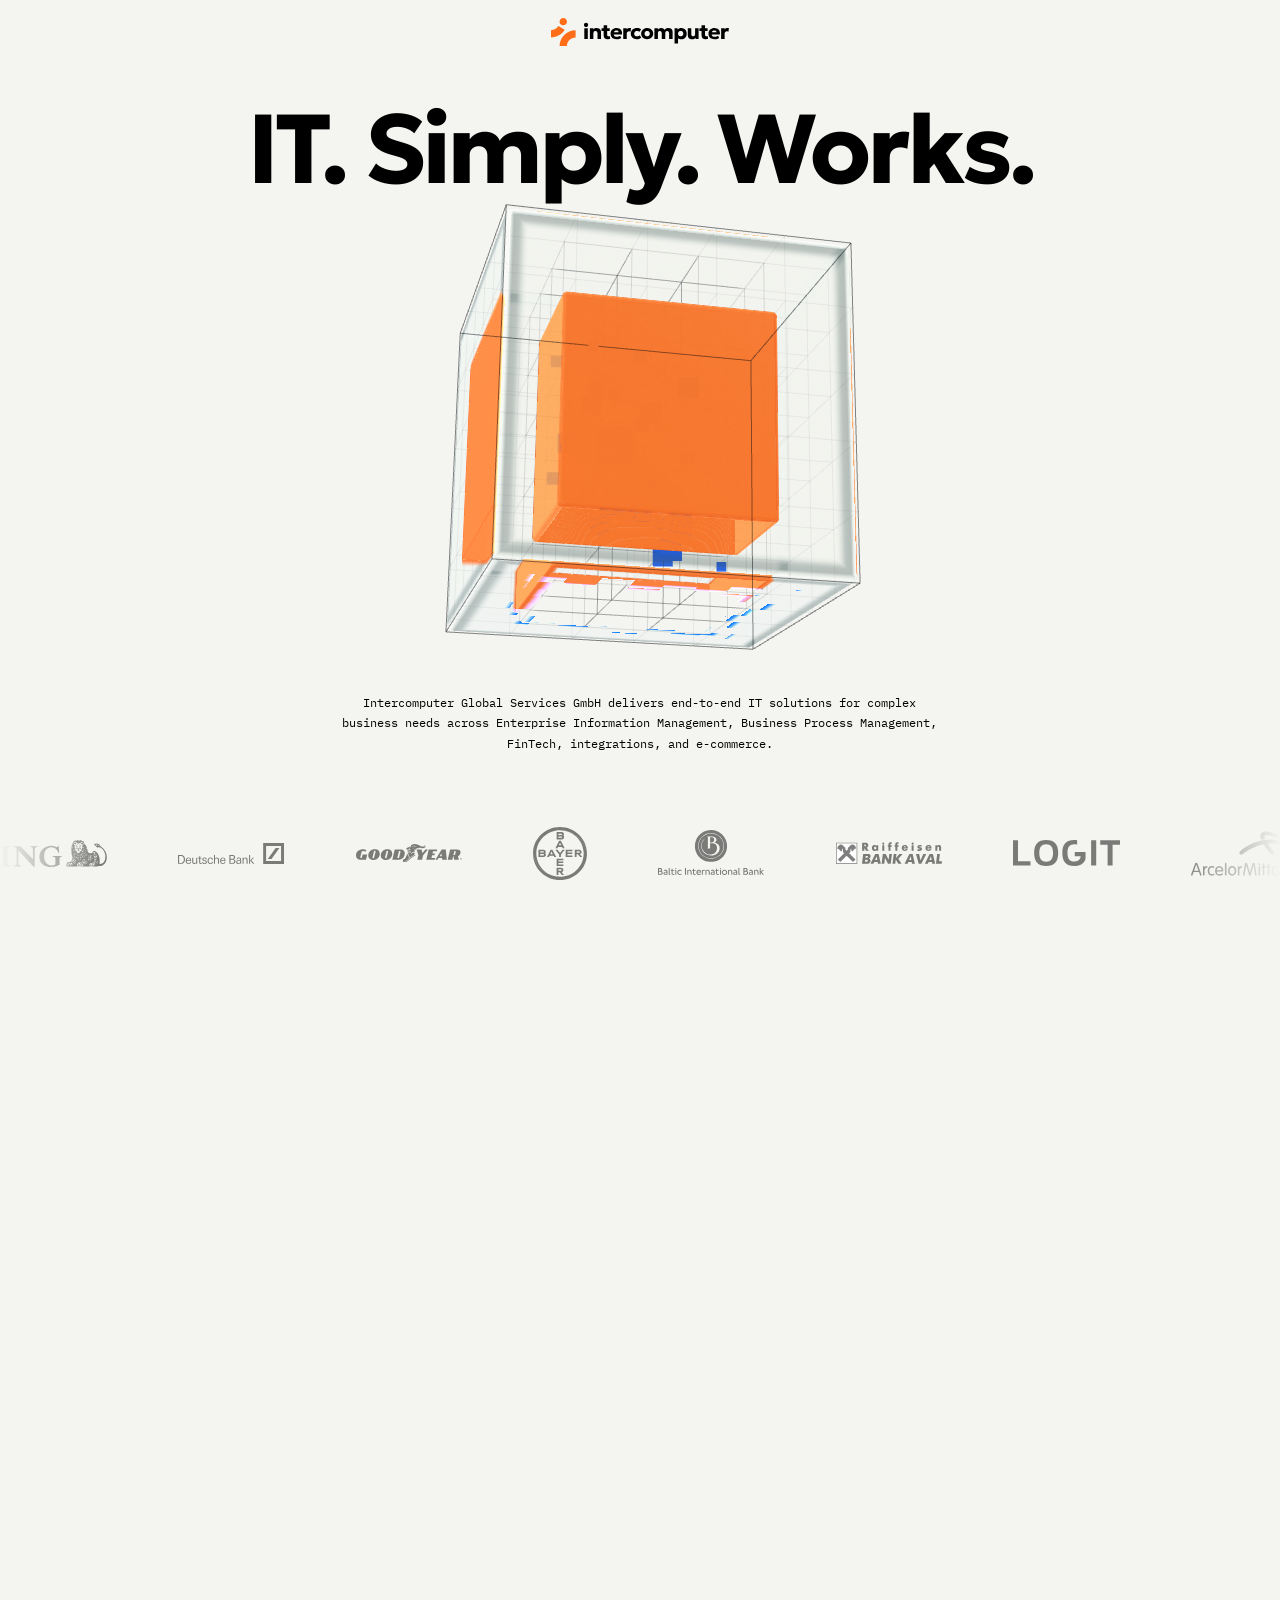
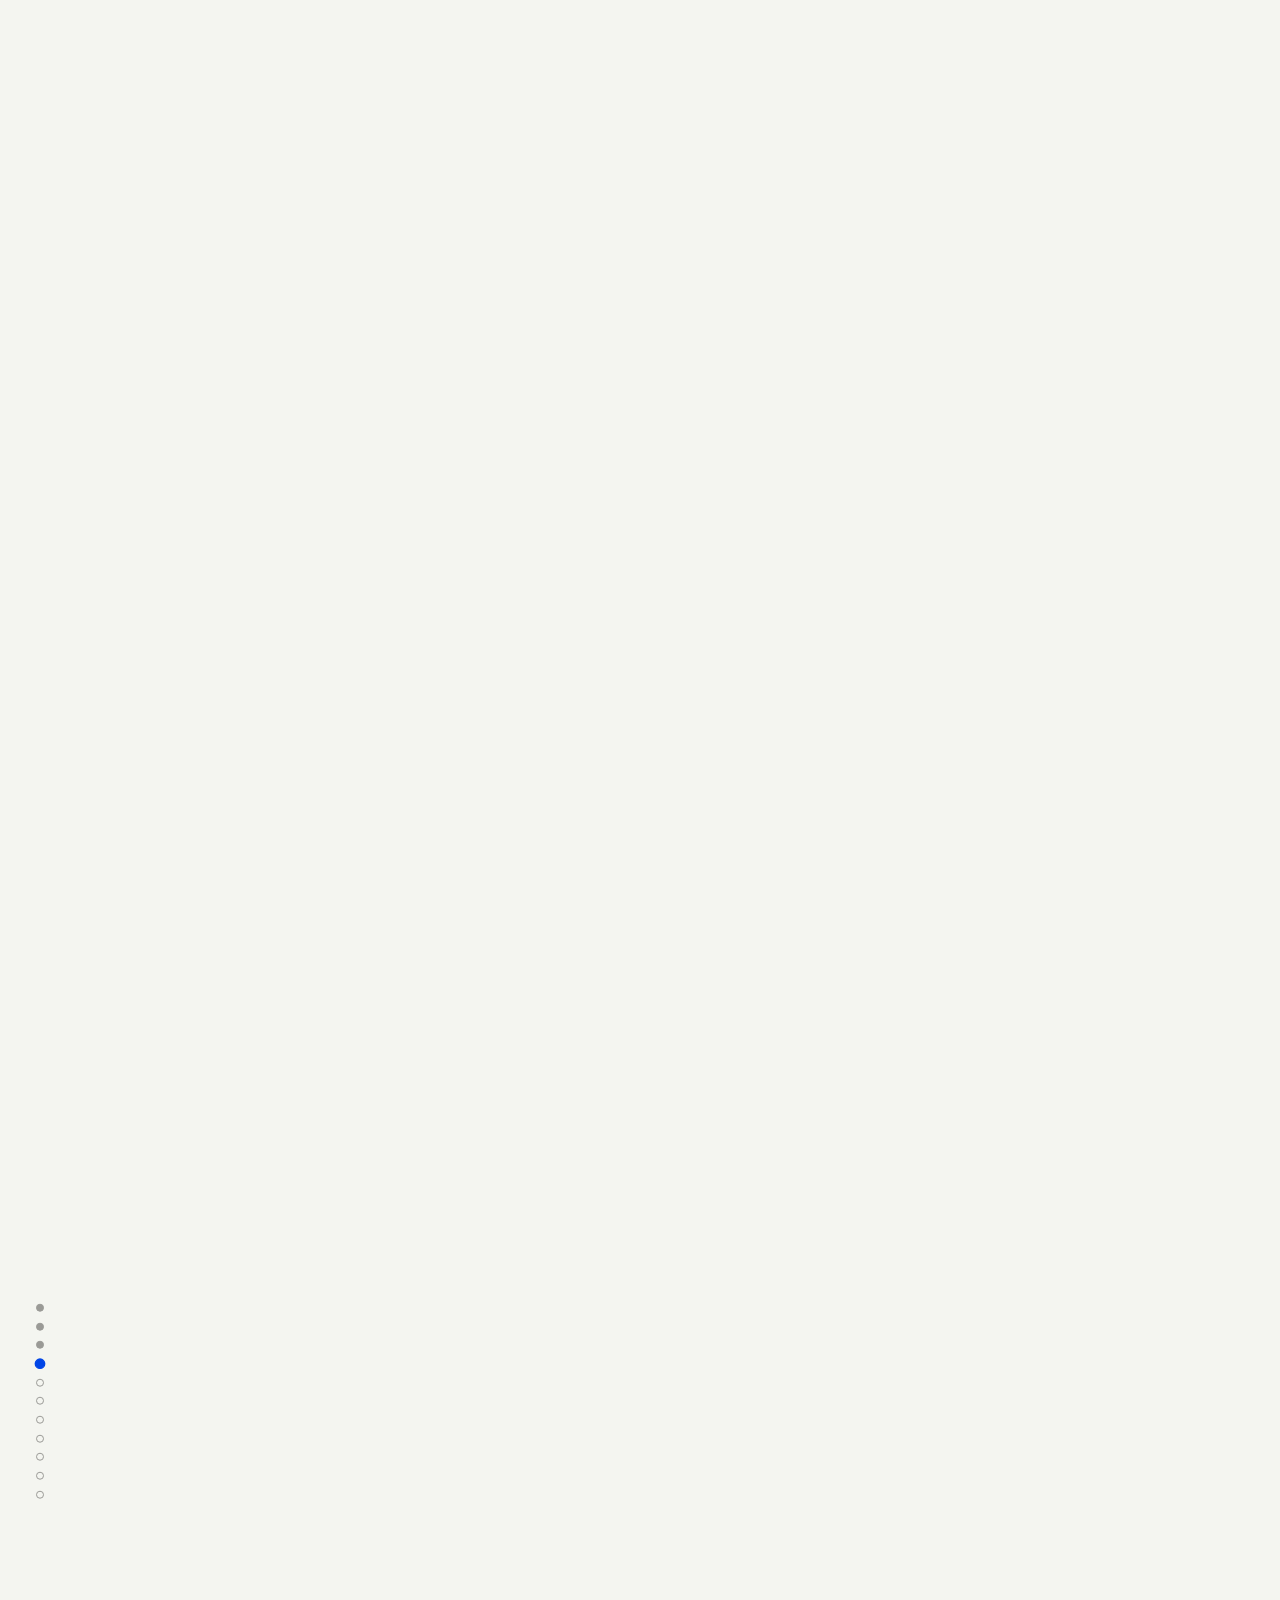
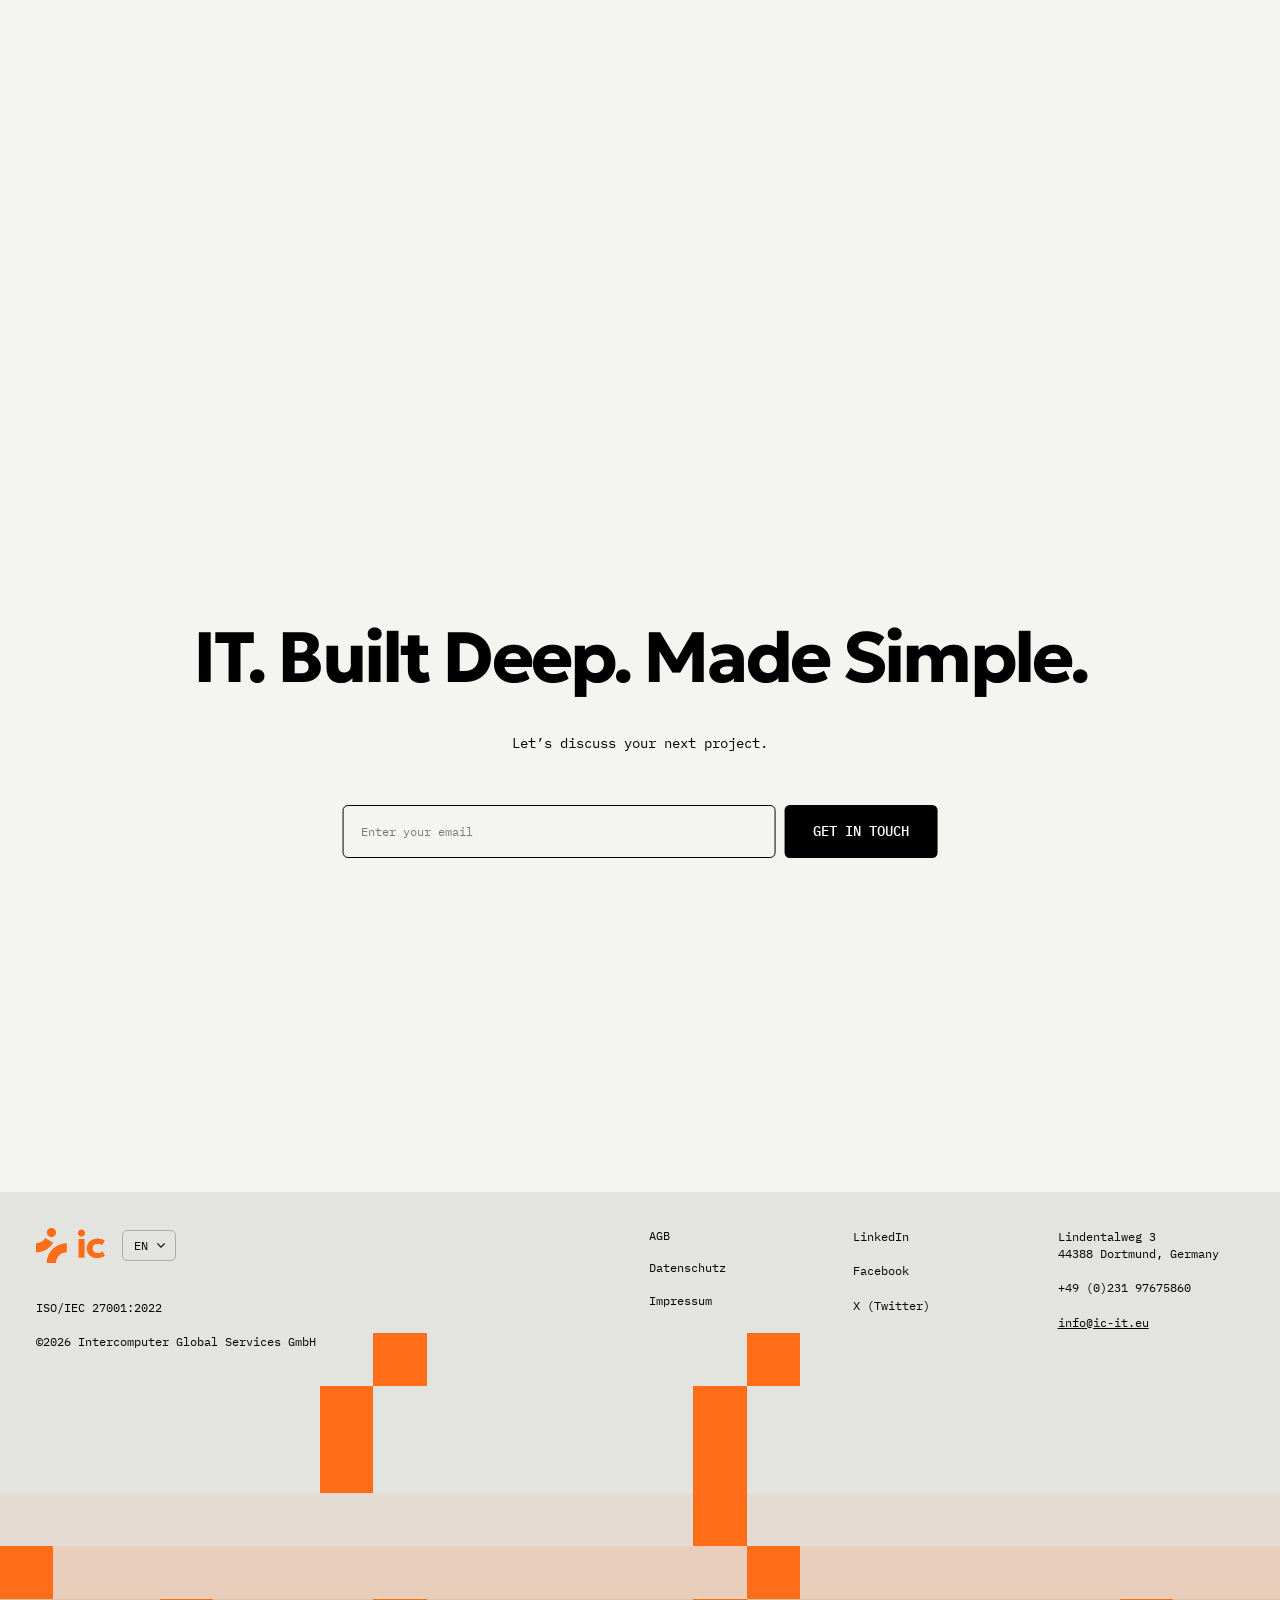
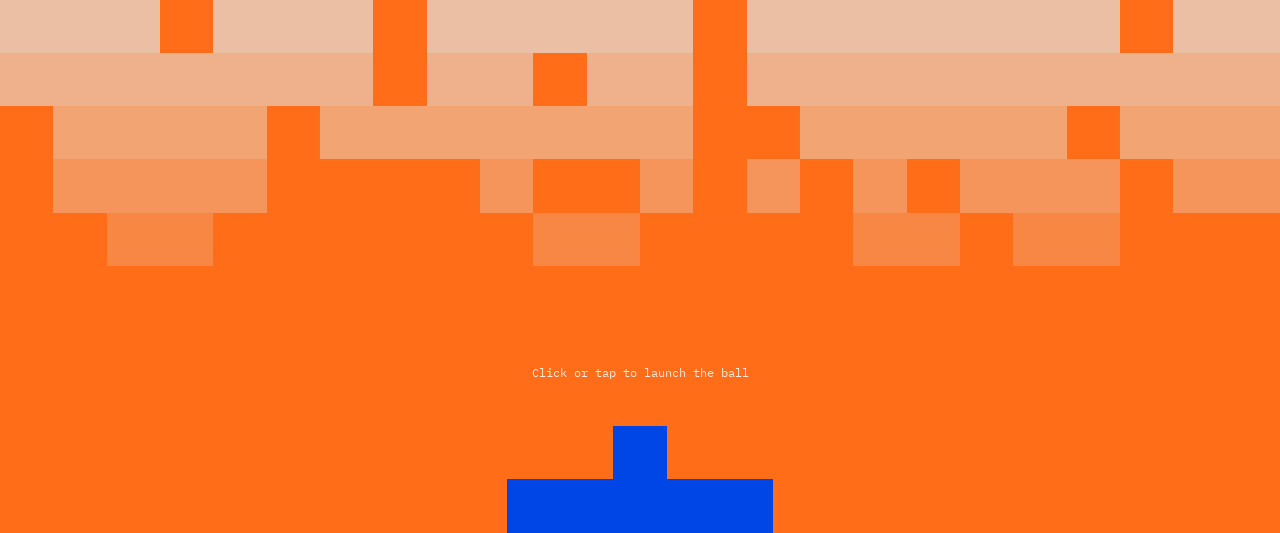
==== commit 78ea24dd: "v3+v4: random arcade wall back, hero cube drawn over the slogan and text; v4: crisp core edges Co-Au" ====
--- a/v4/index.html
+++ b/v4/index.html
@@ -67,6 +67,10 @@
   /* everything sits above the fixed WebGL layer (pixels + cubes) */
   header, section, footer { position: relative; z-index: 1; }
   #gl { position: fixed; inset: 0; width: 100vw; height: 100vh; pointer-events: none; z-index: 0; }
+  /* …except the hero's slogan and paragraph: the cube is drawn OVER them. The hero opens no stacking context of its own,
+     so these two drop below the WebGL layer while the logo, tags and client logos stay above it */
+  .hero { z-index: auto; }
+  .hero .hero-title, .hero .hero-text { z-index: -1; }
 
   /* ============ hero ============ */
   /* The whole first screen — logo, slogan, cube and the paragraph — always fits the window: the hero has its own unit
@@ -333,43 +337,22 @@
   let bricks = [], flashes = [], paddle = { x: 0, w: 4 }, ball = { x: 0, y: 0, vx: 0, vy: 0, on: false }, speed = 11, regrow = 0, visible = false, raf = 0, last = 0;
   const rnd = (a, b) => a + Math.random() * (b - a);
 
-  // the deconstructed ic-it logo (grey shapes on orange), in the units of the brand picture (433 × 395): the dot,
-  // a ring piece on the left (cut radially at 32°) and an arch on the right — both rings r ≈ 125…235
-  const inLogo = (x, y) => {
-    if (Math.hypot(x - 178, y - 52) <= 54) return true;
-    let dx = x, dy = y - 50, d = Math.hypot(dx, dy), a = Math.atan2(dy, dx);
-    if (d >= 125 && d <= 235 && a >= 0.56 && a <= 2.55) return true;  // 32° … 146° (y down), both ends cut radially
-    dx = x - 434; dy = y - 292; d = Math.hypot(dx, dy);
-    return d >= 126 && d <= 234 && dy <= 0;                           // upper half: the arch
-  };
-  const TOP = BRICK_ROWS;                                             // the logo window starts under the full rows
   function build() {
-    const mobile = innerWidth < 900, L = mobile ? 13 : 10, maxD = TOP + L;   // logo rows; below them the field stays free
-    bricks = []; for (let r = 0; r < maxD; r++) bricks.push(new Array(cols).fill(false));
-    // 1) the logo, rasterised on the pixel grid (a cell is a brick when ≥ 7/16 of it is covered); the window starts
-    //    ~1 row above the dot, so the clumps have room around the upper shapes
-    const s = 350 / L, x0 = 216 - cols * s / 2, y0 = -50;
-    for (let r = 0; r < L; r++) for (let c = 0; c < cols; c++) {
-      let n = 0;
-      for (let i = 0; i < 4; i++) for (let j = 0; j < 4; j++) n += inLogo(x0 + (c + (i + 0.5) / 4) * s, y0 + (r + (j + 0.5) / 4) * s);
-      bricks[TOP + r][c] = n >= 7;
+    // a ragged wall filling most of the height: per column a depth from a random walk (steps of −2…+2, now and then a
+    // bigger jump), a few loose holes inside; the bottom rows stay free for the ball and the paddle
+    const maxD = rows - (innerWidth < 900 ? 7 : 5), minD = BRICK_ROWS + 1;
+    const depth = [], target = minD + (maxD - minD) * 0.68; let d = Math.round(rnd(target - 2, maxD));
+    for (let c = 0; c < cols; c++) {
+      // pulled towards ~2/3 of the height, so the wall hangs deep but stays ragged
+      d += Math.round((target - d) * 0.25) + (Math.random() < 0.18 ? Math.round(rnd(-4, 4)) : [-2, -1, -1, 0, 0, 1, 1, 2][(Math.random() * 8) | 0]);
+      d = Math.max(minD, Math.min(maxD, d)); depth.push(d);
     }
-    // 2) above it, hanging from the footer: two full rows, a ragged edge and randomly stuck-on clumps of pixels
-    const band = []; for (let r = 0; r < maxD; r++) band.push(new Array(cols).fill(false));
-    for (let c = 0; c < cols; c++) for (let r = 0; r < BRICK_ROWS + (Math.random() < 0.3 ? 1 : 0); r++) band[r][c] = true;
-    const clumps = Math.round(cols / (mobile ? 3 : 3.5));
-    for (let k = 0; k < clumps; k++) {                                // a short random walk = a clump of 2–5 stuck pixels
-      let c = (Math.random() * cols) | 0, r = BRICK_ROWS + ((Math.random() * 2) | 0);
-      for (let n = 2 + ((Math.random() * 4) | 0); n > 0; n--) {
-        if (r >= 1 && r < BRICK_ROWS + 3 && c >= 0 && c < cols) band[r][c] = true;
-        if (Math.random() < 0.55) c += Math.random() < 0.5 ? -1 : 1; else r += Math.random() < 0.6 ? 1 : -1;
-      }
+    bricks = [];
+    for (let r = 0; r < maxD; r++) {
+      const row = new Array(cols).fill(false);
+      for (let c = 0; c < cols; c++) row[c] = r < BRICK_ROWS || (r < depth[c] && !(r > BRICK_ROWS && r < depth[c] - 1 && Math.random() < 0.06));
+      bricks.push(row);
     }
-    // the clumps never touch the logo (not even diagonally), so its shapes stay readable
-    const nearLogo = (r, c) => { for (let i = -1; i <= 1; i++) for (let j = -1; j <= 1; j++) { const rr = r + i, cc = c + j; if (rr >= TOP && rr < maxD && cc >= 0 && cc < cols && bricks[rr][cc]) return true; } return false; };
-    for (let r = BRICK_ROWS; r < maxD; r++) for (let c = 0; c < cols; c++) if (band[r][c] && nearLogo(r, c)) band[r][c] = false;
-    for (let r = 0; r < maxD; r++) for (let c = 0; c < cols; c++) bricks[r][c] = bricks[r][c] || band[r][c];
-    const depth = []; for (let c = 0; c < cols; c++) { let d = 0; while (d < maxD && band[d][c]) d++; depth.push(d); }
     // one or two broken, wandering shafts climb through the wall (now and then a brick left in place, now and then a
     // step aside) and go on as a short pixel staircase (diagonal single cells) into the footer — never above the bottom
     // of the footer's link columns. Orange peeks out under the footer and invites to scroll on.
@@ -391,9 +374,7 @@
     for (let k = 0; k < nShafts; k++) {
       let best = null;
       for (let t = 0; t < 40; t++) {
-        const c = 1 + ((Math.random() * (cols - 3)) | 0), dir = Math.random() < 0.5 ? -1 : 1;
-        if (depth[c] < maxD && bricks[depth[c]][c]) continue;          // the shaft must open onto the orange field, not the logo
-        const path = shaftPath(c);
+        const c = 1 + ((Math.random() * (cols - 3)) | 0), dir = Math.random() < 0.5 ? -1 : 1, path = shaftPath(c);
         const want = 2 + (Math.random() < 0.5 ? 1 : 0), steps = [];   // up to 2–3 steps
         for (let i = 1; i <= Math.min(want, ceil); i++) { const cc = path.top + dir * i, rr = -i; if (cc < 0 || cc >= cols || !freeCell(cc, rr)) break; steps.push([cc, rr]); }
         const span = [...path.cells.map(q => q[0]), ...steps.map(q => q[0])];
@@ -412,7 +393,7 @@
     const mobile = innerWidth < 900, u = mobile ? Math.min(innerWidth, 520) / 390 : innerWidth / 1440;
     cell = (mobile ? 22 : 60) * u;
     W = sec.clientWidth; cols = Math.max(10, Math.round(W / cell)); cell = W / cols;
-    rows = mobile ? 22 : 17;
+    rows = mobile ? 18 : 14;
     const foot = sec.previousElementSibling;                         // the footer
     topPx = foot.offsetHeight; ceil = Math.ceil(topPx / cell);
     sec.style.marginTop = -topPx + 'px';
@@ -4552,7 +4533,8 @@
   // "opened" area: a square tunnel through the cube along uHoleAxis (one of \xB1x/\xB1y/\xB1z) \u2014 Chebyshev distance across it
   float holeD(vec3 p){ vec3 q = abs(p - uHoleAxis * dot(p, uHoleAxis)); return max(q.x, max(q.y, q.z)); }
   // v4: the orange body inside the glass (rounded box), with the opened tunnel cut out of it
-  float coreD(vec3 p){ float d = sdBox(p, vec3(uCore + 0.02)) - 0.06; return uHole > 0.001 ? max(d, uHole - holeD(p)) : d; }
+  float coreD(vec3 p){ float d = sdBox(p, vec3(uCore + 0.07)) - 0.012; return   // crisp edges, only a hint of rounding (like the glass box)
+ uHole > 0.001 ? max(d, uHole - holeD(p)) : d; }
   void main() {
     // pixel dissolve while the cube forms (same as before)
     float dz = h3(floor(vLP * 9.0)); if (dz < uXr * 1.08) discard;
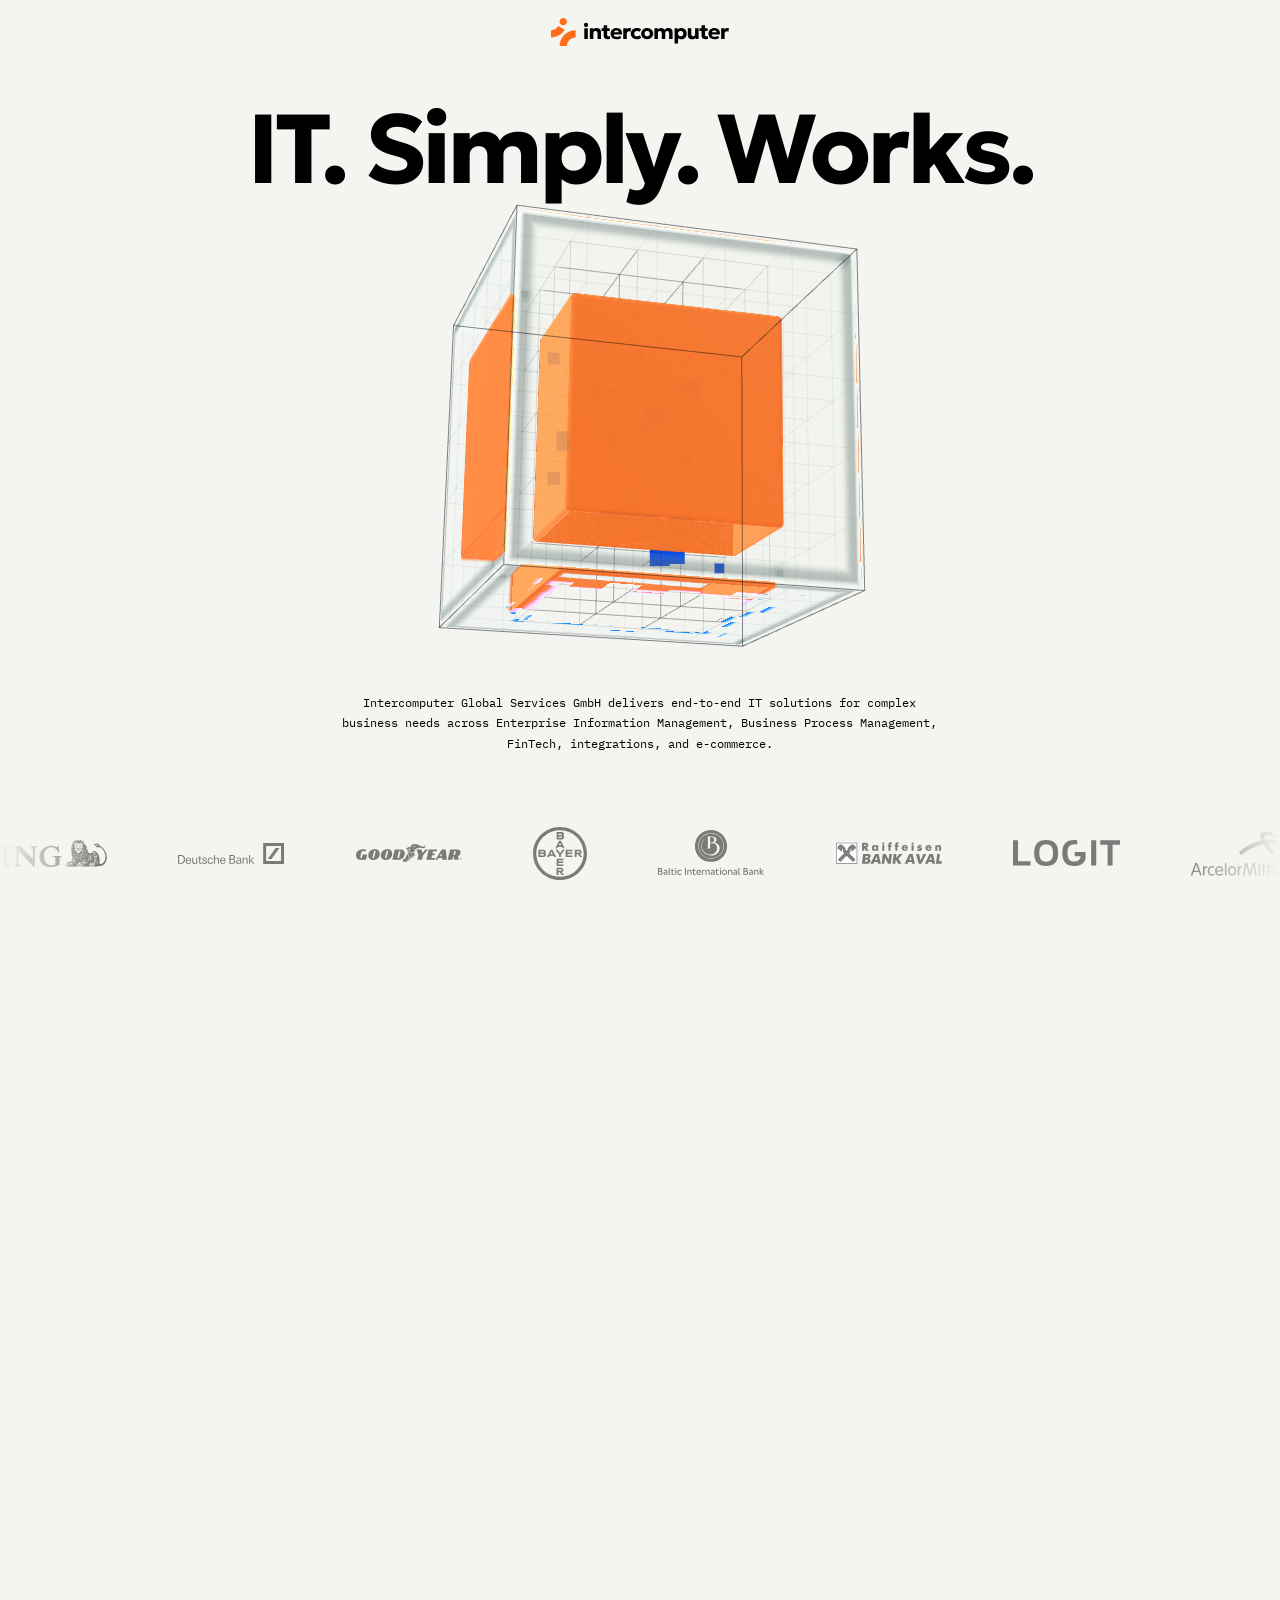
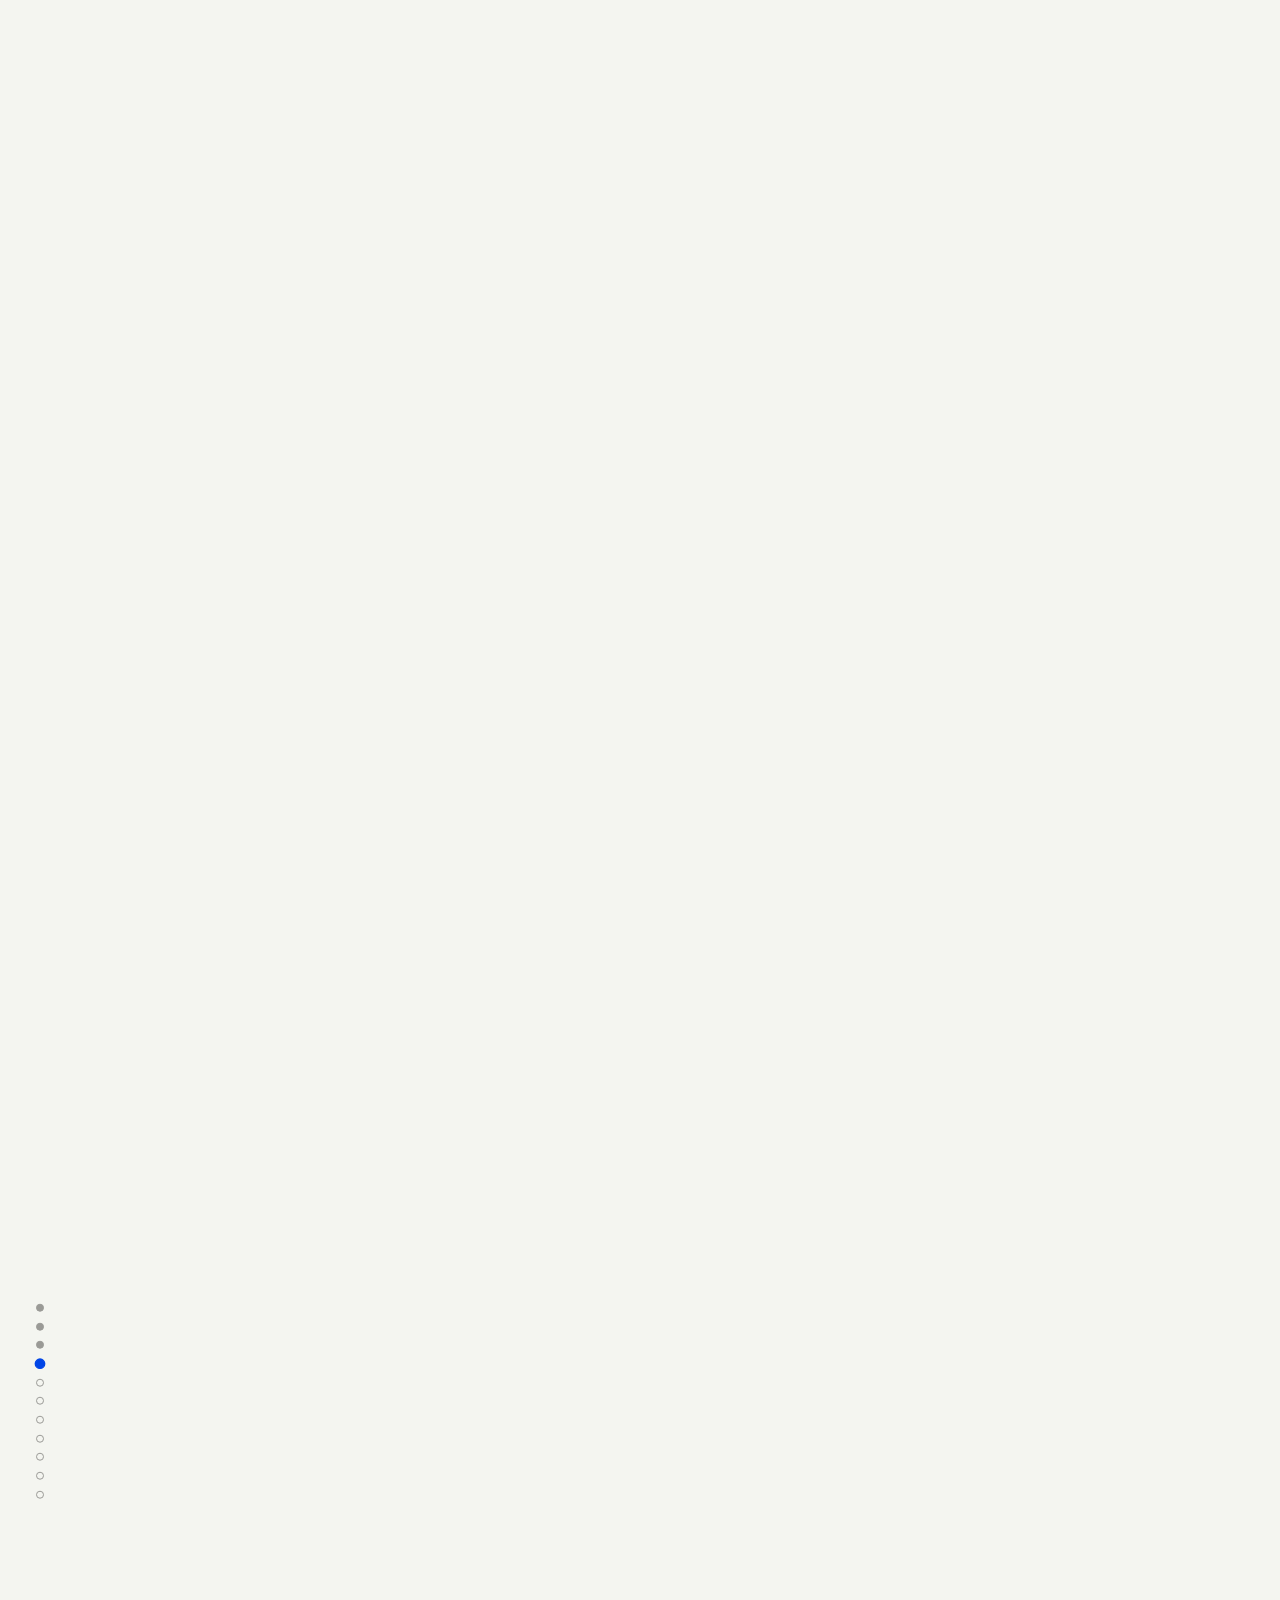
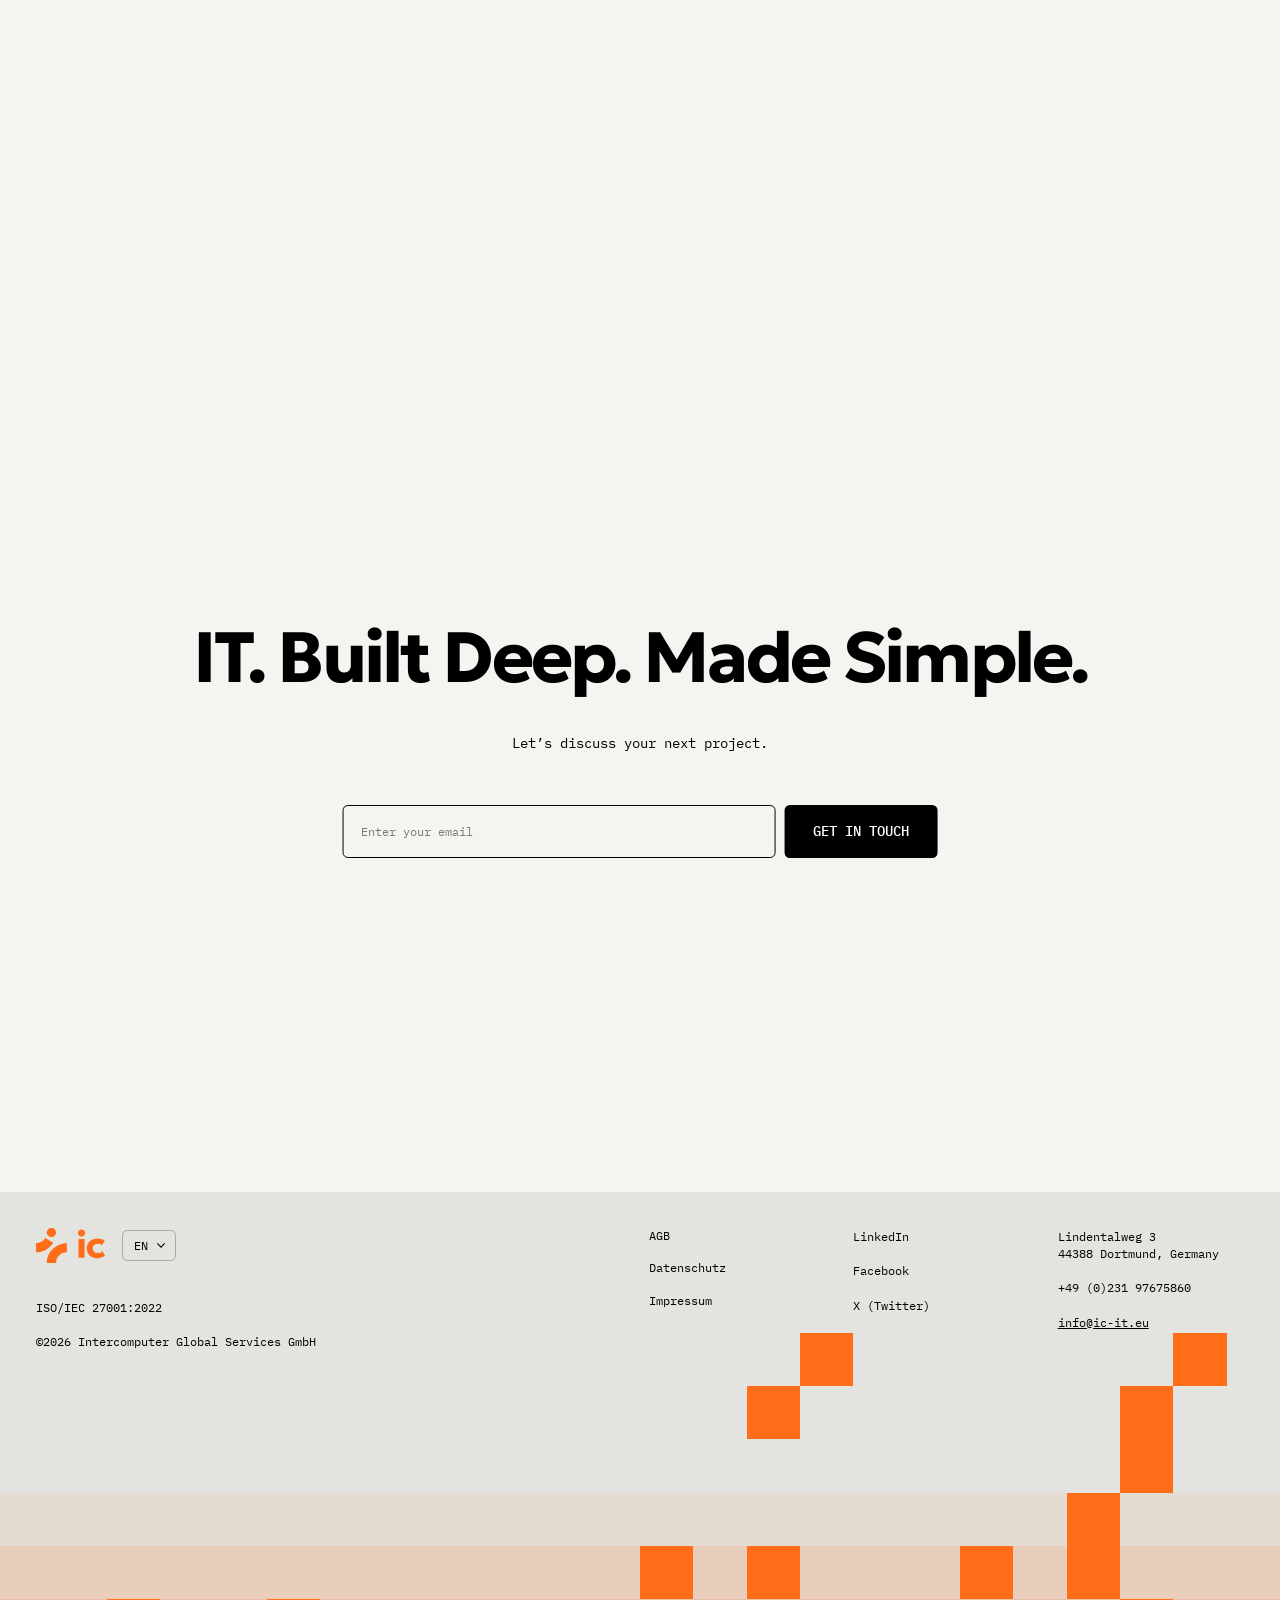
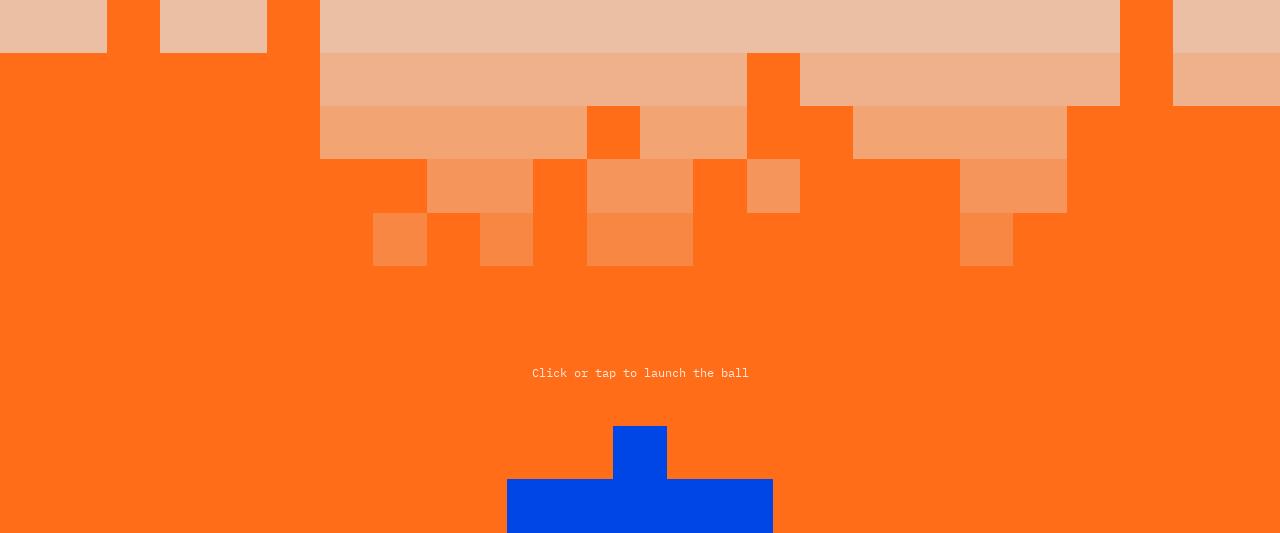
==== commit cfe510c6: "v3+v4: one swipe = one topic in the tag cloud on phones Co-Authored-By: Claude Opus 5.5 <noreply@ant" ====
--- a/v4/index.html
+++ b/v4/index.html
@@ -133,6 +133,13 @@
 
   /* ============ topic cloud (from landing v2): pinned, scroll changes the topic ============ */
   .topics { height: calc(100vh + 10 * 55vh); }
+  /* phones: one swipe = one topic. Invisible snap points at every topic (55vh apart); scroll-snap-stop: always keeps a
+     fling from flying over several of them. Proximity snapping, so the rest of the page scrolls freely. */
+  .topics-snap { position: absolute; left: 0; top: calc(var(--k) * 55vh); width: 1px; height: 1px; pointer-events: none; }
+  @media (max-width: 899px) {
+    html { scroll-snap-type: y proximity; }
+    .topics-snap { scroll-snap-align: start; scroll-snap-stop: always; }
+  }
   .topics-stage { position: sticky; top: 0; height: 100vh; overflow: hidden; }
   .topic-label { position: absolute; left: 50%; top: 50%; transform: translate(-50%, -50%); margin: 0; white-space: nowrap; text-align: center;
                  font-size: calc(28 * var(--u)); line-height: 1.1; letter-spacing: calc(-1.12 * var(--u)); }
@@ -283,6 +290,17 @@
     <div class="topic-dots" id="topicDots" aria-hidden="true"></div>
     <button class="topics-skip" id="topicsSkip" type="button"><img src="assets/scroll-arrow.svg" alt="" width="12" height="16"><span data-i18n="topics.skip">Skip</span></button>
   </div>
+  <i class="topics-snap" style="--k:0" aria-hidden="true"></i>
+  <i class="topics-snap" style="--k:1" aria-hidden="true"></i>
+  <i class="topics-snap" style="--k:2" aria-hidden="true"></i>
+  <i class="topics-snap" style="--k:3" aria-hidden="true"></i>
+  <i class="topics-snap" style="--k:4" aria-hidden="true"></i>
+  <i class="topics-snap" style="--k:5" aria-hidden="true"></i>
+  <i class="topics-snap" style="--k:6" aria-hidden="true"></i>
+  <i class="topics-snap" style="--k:7" aria-hidden="true"></i>
+  <i class="topics-snap" style="--k:8" aria-hidden="true"></i>
+  <i class="topics-snap" style="--k:9" aria-hidden="true"></i>
+  <i class="topics-snap" style="--k:10" aria-hidden="true"></i>
 </section>
 
 <section class="cta-sec" id="ctaSec">
@@ -4603,7 +4621,7 @@
   }`,ua={eim:[{p:["M14 3H7a2 2 0 0 0-2 2v14a2 2 0 0 0 2 2h10a2 2 0 0 0 2-2V8z","M14 3v5h5","M9 13h6","M9 17h6","M9 9h2"]},{p:["M3 7a2 2 0 0 1 2-2h4l2 2.5h8a2 2 0 0 1 2 2V17a2 2 0 0 1-2 2H5a2 2 0 0 1-2-2z"]},{p:["M3.5 4h17v4h-17z","M5 8v11a1 1 0 0 0 1 1h12a1 1 0 0 0 1-1V8","M10 12h4"]},{p:["M20 20l-4.3-4.3"],c:[[11,11,7]]},{p:["M5 6a7 2.6 0 1 0 14 0a7 2.6 0 1 0-14 0","M5 6v12a7 2.6 0 0 0 14 0V6","M5 12a7 2.6 0 0 0 14 0"]},{p:["M6.5 11h11a1.5 1.5 0 0 1 1.5 1.5v6a1.5 1.5 0 0 1-1.5 1.5h-11A1.5 1.5 0 0 1 5 18.5v-6A1.5 1.5 0 0 1 6.5 11z","M8 11V8a4 4 0 0 1 8 0v3","M12 14.5v2"]}],fin:[{p:["M4.5 5.5h15a2 2 0 0 1 2 2v9a2 2 0 0 1-2 2h-15a2 2 0 0 1-2-2v-9a2 2 0 0 1 2-2z","M2.5 10h19","M6 15h4"]},{p:["M8 10.6h5.5","M8 13.4h5.5"],c:[[12,12,9]],arcs:[[13.4,12,4.4,-.85,.85,!0]]},{p:["M4 4v16h16","M7.5 15l3.5-3.5 3 3 5-5.5","M15.5 9h3.5v3.5"]},{p:["M12 3l7 3v5.5c0 4.2-2.9 7.8-7 9.5-4.1-1.7-7-5.3-7-9.5V6z","M9 12l2.2 2.2L15.2 10"]},{p:["M3 9.5L12 4l9 5.5z","M5.5 9.5v8","M9.8 9.5v8","M14.2 9.5v8","M18.5 9.5v8","M3 20h18"]},{p:["M8.6 15.4l6.8-6.8"],c:[[12,12,9],[9.2,9.2,1.3],[14.8,14.8,1.3]]}],bpm:[{p:["M4.5 3.5h4a1 1 0 0 1 1 1v4a1 1 0 0 1-1 1h-4a1 1 0 0 1-1-1v-4a1 1 0 0 1 1-1z","M15.5 3.5h4a1 1 0 0 1 1 1v4a1 1 0 0 1-1 1h-4a1 1 0 0 1-1-1v-4a1 1 0 0 1 1-1z","M15.5 14.5h4a1 1 0 0 1 1 1v4a1 1 0 0 1-1 1h-4a1 1 0 0 1-1-1v-4a1 1 0 0 1 1-1z","M9.5 6.5h5","M17.5 9.5v5"]},{gear:!0},{cycle:!0},{p:["M10.8 7.4L6.6 14.8","M13.2 7.4l4.2 7.4","M7.5 18h9"],c:[[12,5.2,2.4],[5.2,17.6,2.4],[18.8,17.6,2.4]]},{p:["M4 6.5l1.5 1.5L8.5 5","M4 12.5l1.5 1.5L8.5 11","M4 18.5l1.5 1.5L8.5 17","M11.5 6.5h8.5","M11.5 12.5h8.5","M11.5 18.5h8.5"]},{p:["M4 8h15","M15.5 4.5L19 8l-3.5 3.5","M20 16H5","M8.5 12.5L5 16l3.5 3.5"]}],shop:[{p:["M3 4h2.4l2.3 10.6a1.6 1.6 0 0 0 1.6 1.3h8.5a1.6 1.6 0 0 0 1.5-1.2L21 8H6.2"],c:[[10,19.8,1.4],[17,19.8,1.4]]},{p:["M12 3l8 4.5v9L12 21l-8-4.5v-9z","M4 7.5l8 4.5 8-4.5","M12 12v9","M8 5.3l8 4.5"]},{p:["M3.5 4.5v6.3a1.5 1.5 0 0 0 .44 1.06l8.2 8.2a1.5 1.5 0 0 0 2.12 0l6.3-6.3a1.5 1.5 0 0 0 0-2.12l-8.2-8.2A1.5 1.5 0 0 0 11.3 3H5a1.5 1.5 0 0 0-1.5 1.5z"],c:[[8,7.5,1.5]]},{p:["M5.2 8h13.6l-1 11.6a1.5 1.5 0 0 1-1.5 1.4H7.7a1.5 1.5 0 0 1-1.5-1.4z","M9 10.5V7a3 3 0 0 1 6 0v3.5"]},{p:["M4.5 4h15l1.5 5h-18z","M4.5 9v11h15V9","M10 20v-5h4v5"]},{p:["M3 6.5h10.5v9.5H3z","M13.5 9.5h4l3 3.5v3h-7z"],c:[[7,17.6,1.8],[17,17.6,1.8]]}]};function Hl(i,t){if(t.p&&t.p.forEach(e=>i.stroke(new Path2D(e))),t.c&&t.c.forEach(([e,n,s])=>{i.beginPath(),i.arc(e,n,s,0,Math.PI*2),i.stroke()}),t.arcs&&t.arcs.forEach(([e,n,s,r,a,o])=>{i.beginPath(),i.arc(e,n,s,r,a,o),i.stroke()}),t.gear){i.beginPath();for(let e=0;e<8;e++){let n=e*Math.PI/4,s=Math.PI/180,r=(h,d)=>[12+Math.cos(h)*d,12+Math.sin(h)*d],a=r(n-15*s,7.2),o=r(n-9*s,9.6),l=r(n+9*s,9.6),c=r(n+15*s,7.2);e===0?i.moveTo(...a):i.lineTo(...a),i.lineTo(...o),i.lineTo(...l),i.lineTo(...c),i.arc(12,12,7.2,n+15*s,n+30*s)}i.closePath(),i.stroke(),i.beginPath(),i.arc(12,12,3,0,Math.PI*2),i.stroke()}if(t.cycle){let e=s=>{let r=12+Math.cos(s)*8,a=12+Math.sin(s)*8,o=-Math.sin(s),l=Math.cos(s),c=Math.cos(s),h=Math.sin(s);i.beginPath(),i.moveTo(r-o*3+c*2.4,a-l*3+h*2.4),i.lineTo(r,a),i.lineTo(r-o*3-c*2.4,a-l*3-h*2.4),i.stroke()},n=Math.PI/180;i.beginPath(),i.arc(12,12,8,200*n,335*n),i.stroke(),e(335*n),i.beginPath(),i.arc(12,12,8,20*n,155*n),i.stroke(),e(155*n)}}var Ul=new Map;function B0(i,t){let e=i+t;if(Ul.has(e))return Ul.get(e);let n=256,s=Object.assign(document.createElement("canvas"),{width:n,height:n}),r=s.getContext("2d"),a=n/24*.5;r.translate(n/2-12*a,n/2-12*a),r.scale(a,a),r.lineCap="round",r.lineJoin="round",r.strokeStyle="rgba(214, 84, 20, 0.28)",r.lineWidth=3.1,Hl(r,ua[i][t]),r.strokeStyle="#fff",r.lineWidth=1.5,Hl(r,ua[i][t]);let o=new Fs(s);return o.anisotropy=8,o.generateMipmaps=!0,Ul.set(e,o),o}function Gl(i,t,e){return new Ze({vertexShader:F0,fragmentShader:O0,transparent:!0,depthWrite:!1,uniforms:{uXr:t,uCore:{value:i.core},uDens:{value:i.dens},uTint:{value:new D(...N0[i.tint])},uHasIcon:{value:e?1:0},uIcon:{value:e},uHole:i.hole||{value:0},uHoleAxis:i.holeAxis||{value:new D(0,0,1)}}})}var z0=new zs(1,1,1,2,.025),k0=new hs(new an(1,1,1)),Zl=T0.map((i,t)=>{let e={value:1},n=Gl(i,e,null),s=[0,1,2,3,4,5].map(g=>i.icons?Gl(i,e,B0(i.icons,(g+(i.off||0))%ua[i.icons].length)):n),r=new pe(z0,s),a=new wi(k0,new Ei({color:1381914,transparent:!0,opacity:0,depthWrite:!1}));r.add(a),nn.add(r);let o=i.s>.12,l=o?6:5,c=o?.42:.55,h=[];for(let g=0;g<l;g++)for(let _=0;_<l;_++)for(let M=0;M<l;M++)Li()<c&&h.push(new Jt((g+.5)/l-.5,(_+.5)/l-.5,(M+.5)/l-.5).multiplyScalar(.9));let d=new Jt(Et(-1,1),Et(-1,1),Et(-1,1)).normalize(),u=new be().setFromEuler(new ke(Et(-.9,.9),Et(-.9,.9),Et(-.5,.5)));return{cfg:i,idx:t,mesh:r,wire:a,xr:e,lattice:h,G:l,axis:d,base:u,spin:Et(.12,.25)*(Li()<.5?-1:1),ph:Et(0,6),size:1,cx:0,cy:0,look:new Ft,lookT:new Ft,lookV:new Ft,off:new Ft,offV:new Ft,offT:new Ft}}),Je={spin:.38,tilt:.44,edge:375,edgeM:165,pourTilt:-.55,openW:.3,lean:[.25,.32],peek:[.42,.4],grid:5,bits:26},Ys={value:0},Pi={value:new Jt(0,0,1)},Zh={value:0},Ee=new pe(new zs(1,1,1,3,.025),Gl({core:.23,dens:7,tint:"peach",hole:Ys,holeAxis:Pi},{value:0},null)),Jh=new wi(new hs(new an(1,1,1)),new Ei({color:1381914,transparent:!0,opacity:0,depthWrite:!1}));Ee.add(Jh);nn.add(Ee);var $h=(()=>{let i=Je.grid,t=[];for(let n=0;n<3;n++)for(let s=0;s<=i;s++)for(let r=0;r<=i;r++){let a=s/i-.5,o=r/i-.5,l=[0,0,0],c=[0,0,0],h=(n+1)%3,d=(n+2)%3;l[n]=-.5,c[n]=.5,l[h]=c[h]=a,l[d]=c[d]=o,t.push(...l,...c)}let e=new gn;return e.setAttribute("position",new Be(t,3)),new wi(e,new Ze({transparent:!0,depthWrite:!1,uniforms:{uHole:Ys,uHoleAxis:Pi,uA:Zh},vertexShader:"varying vec3 vLP; void main(){ vLP = position; gl_Position = projectionMatrix * modelViewMatrix * vec4(position, 1.0); }",fragmentShader:`uniform float uHole, uA; uniform vec3 uHoleAxis; varying vec3 vLP;
       void main(){ vec3 q = abs(vLP - uHoleAxis * dot(vLP, uHoleAxis)); float hd = max(q.x, max(q.y, q.z));
         float inside = 1.0 - smoothstep(uHole * 0.9, uHole * 1.05, hd);
-        gl_FragColor = vec4(0.09, 0.09, 0.13, uA * mix(0.10, 0.6, inside)); }`}))})();$h.renderOrder=-1;Ee.add($h);var V0=Array.from({length:Je.bits},()=>({u:Et(-1,1),v:Et(-1,1),w:Et(-1,1),s:Et(.022,.07)*(Li()<.18?1.6:1),f:[Et(.25,.6),Et(.25,.6),Et(.2,.5)],ph:[Et(0,6),Et(0,6),Et(0,6),Et(0,6)]})),K={q:new be().setFromEuler(new ke(.44,.6,0,"XYZ")),yawIdle:.6,hover:!1,open:0,shown:!1,faced:!1,face:new Jt(0,0,1),up:new Jt(0,1,0),sx:0,sy:0,rS:1,size:1,lk:{look:new Ft,lookT:new Ft,lookV:new Ft}},H0=document.getElementById("cubeStage"),da=new ea,fa=new Ft,Wl=i=>{let t=[Math.abs(i.x),Math.abs(i.y),Math.abs(i.z)],e=t.indexOf(Math.max(...t));return new Jt(e===0?1:0,e===1?1:0,e===2?1:0)},Dh=i=>Wl(i).multiplyScalar(Math.sign(i.x*(Math.abs(i.x)>=Math.max(Math.abs(i.y),Math.abs(i.z)))+i.y*(Math.abs(i.y)>Math.abs(i.x)&&Math.abs(i.y)>=Math.abs(i.z))+i.z*(Math.abs(i.z)>Math.max(Math.abs(i.x),Math.abs(i.y))))||1),G0=[new Jt(1,0,0),new Jt(-1,0,0),new Jt(0,1,0),new Jt(0,-1,0),new Jt(0,0,1),new Jt(0,0,-1)],Uh=i=>dispatchEvent(new CustomEvent("hero-face",{detail:{on:i}})),aa=(i,t)=>{let e=null,n=-2,s=K.q.clone().invert(),r=i.clone().applyQuaternion(s);for(let a of G0){if(t&&Math.abs(a.dot(t))>.5)continue;let o=a.dot(r);o>n&&(n=o,e=a)}return e.clone()},Nh=new ee;function W0(i,t,e){let n=new Jt().crossVectors(t,i);return Nh.set(n.x,n.y,n.z,0,t.x,t.y,t.z,0,i.x,i.y,i.z,0,0,0,0,1),e.setFromRotationMatrix(Nh)}addEventListener("click",i=>{fa.set(i.clientX/he*2-1,1-i.clientY/Zt*2),da.setFromCamera(fa,ci);let t=da.intersectObject(Ee,!1)[0];if(!K.hover){t&&t.face&&Ee.visible&&(K.touch=!0,K.pendFace=Dh(t.face.normal.clone()));return}if(K.touch&&!t){K.touch=!1;return}let e=t&&t.face?Dh(t.face.normal.clone()):null,n=new Jt().crossVectors(K.up,K.face);(!e||e.equals(K.face))&&(e=n.clone().multiplyScalar(i.clientX<K.sx?-1:1)),Math.abs(e.dot(K.up))>.5&&(K.up=K.face.clone().multiplyScalar(e.dot(K.up)>0?-1:1)),K.face=e});var Tn=Ft,pa=[180,124,143,94,79,202,156,227,112,136],tn=4,X0=()=>icI18n.t("tags"),Zs=()=>icI18n.t("topics"),Ci=11,vn=new ti;nn.add(vn);vn.add(new wi(new hs(new an(3,3,3)),new Ei({color:1381914,transparent:!0,opacity:.85})));var Nl=1,Fl={look:new Tn,lookT:new Tn,lookV:new Tn},_s=new Map;function q0(i){if(_s.has(i))return _s.get(i);let t=384,e=Object.assign(document.createElement("canvas"),{width:t,height:t}),n=e.getContext("2d");n.fillStyle="#0045e6",n.fillRect(0,0,t,t),n.fillStyle="#fff",n.textAlign="center",n.textBaseline="middle";let s=Math.round(t*.09),r,a=()=>{n.font=`400 ${s}px "IBM Plex Mono", ui-monospace, monospace`},o=h=>{let d=[],u="";for(let g of h){let _=u?u+" "+g:g;n.measureText(_).width>t*.72&&u?(d.push(u),u=g):u=_}return d.push(u),d};for(;a(),r=o(i.split(" ")),!(r.every(h=>n.measureText(h).width<=t*.8)||s<=t*.062);)s-=1;if(r.some(h=>n.measureText(h).width>t*.84)){let h=Math.max(4,Math.floor(t*.8/n.measureText("M").width)-1),d=[];for(let u of i.split(" "))if(u.length<=h+1)d.push(u);else for(let g=0;g<u.length;g+=h)d.push(u.slice(g,g+h)+(g+h<u.length?"-":""));r=o(d)}let l=s*1.35;r.forEach((h,d)=>n.fillText(h,t/2,t/2+(d-(r.length-1)/2)*l));let c=new Fs(e);return c.colorSpace=qe,c.anisotropy=8,_s.set(i,c),c}var Y0=new ai(1,1),ye=pa.map((i,t)=>{let e=new pe(Y0,new zn({toneMapped:!1}));e.visible=!1,nn.add(e);let n=t/pa.length*Math.PI*2+Et(-.25,.25);return{mesh:e,th:n,w:Et(.035,.075)*(Li()<.5?-1:1),y:Et(-1,1),yT:0,yV:0,R:Et(1.15,1.7),RT:0,RV:0,ph:Et(0,6),ph2:Et(0,6),next:Et(3,8),hov:0,hovV:0,off:new Tn,offV:new Tn,pos:new Jt,sx:0,sy:0,spx:0,size:0,shown:-1,shownText:"",sep:new Tn,sepV:new Tn,sepT:new Tn,persp:1}});ye.forEach(i=>{i.yT=i.y,i.RT=i.R});var oa=(i,t)=>Zs()[i]&&Zs()[i][t]?pa[(t+i*3)%pa.length]:0,Ol=(i,t,e,n)=>n.set(i.sx+((t%tn+.5)/tn-.5)*e,i.sy+(((t/tn|0)+.5)/tn-.5)*e),Z0=.95,xs=[];ql.forEach((i,t)=>i.forEach(e=>{let n=w0[t];if(!(n==="all"||n.includes(e)))return;let r=Li()<.5;xs.push({bi:t,col:e,start:t===0?Et(.08,.3):Et(0,.24),crumble:r,qDelay:[0,1,2,3].map(()=>r?Et(0,.09):0),n:0})}));xs.sort((i,t)=>i.col-t.col);var J0=new Map(xs.map(i=>[i.bi+":"+i.col,i])),en=Array.from({length:ye.length*tn*tn},(i,t)=>({slot:t/(tn*tn)|0,j:t%(tn*tn)}));for(let i=en.length-1;i>0;i--){let t=Li()*(i+1)|0;[en[i],en[t]]=[en[t],en[i]]}en.forEach((i,t)=>{let e=xs[Math.min(xs.length-1,Math.floor(t*xs.length/en.length))],n=e.n++;Object.assign(i,{parent:e,q1:[n%2-.5,(n>>1)%2-.5],q2:[(n>>2)%2-.5,(n>>3)%2-.5],start:e.start+e.qDelay[n%4],scatter:[Et(-1,1)*Et(.4,1),Et(-.6,1)],wob:new Jt(Et(-1,1),Et(-1,1),Et(-.6,.6)),wobAmp:Et(.15,.6),wobF:Et(1.5,3.5),bsc:[Et(-1,1),Et(-1,1)],inner:new Jt(Et(-1.05,1.05),Et(-1.05,1.05),Et(-1.05,1.05))}),i.dur=Math.min(Et(.42,.6),Z0-i.start)});var Js=[];Zl.forEach(i=>i.lattice.forEach((t,e)=>Js.push({cube:i,li:e})));Js.sort((i,t)=>i.cube.cfg.ax+i.cube.lattice[i.li].x*.1-(t.cube.cfg.ax+t.cube.lattice[t.li].x*.1));var $0=en.map((i,t)=>t).sort((i,t)=>ye[en[i].slot].th-ye[en[t].slot].th);Js.forEach((i,t)=>{Object.assign(i,{src:en[$0[Math.floor(t*en.length/Js.length)]],start:Et(0,.24),scatter:[Et(-1,1),Et(-1,1)],wob:new Jt(Et(-1,1),Et(-1,1),Et(-.6,.6)),wobAmp:Et(.1,.4),wobF:Et(1.5,3.5)}),i.dur=Math.min(Et(.4,.55),Vn.arriveBy-i.start)});/[?&]debug\b/.test(location.search)&&Object.assign(window,{__hero:K,__heroAxis:Pi,__icons:ua,__drawIcon:Hl,__slots:ye,__texCache:_s,__progress:()=>({pF:$e,pA:Ce,pT:Ne,pE:ve,tDir:Hn})});var K0=document.getElementById("solutions"),Q0=document.getElementById("solInner"),Kh=document.getElementById("cta"),j0=document.getElementById("ctaTitle"),t_=document.getElementById("ctaSec"),Qh=document.getElementById("topics"),e_=document.getElementById("topicsStage"),n_=document.getElementById("topicLabel"),i_=document.getElementById("topicDots"),la=document.getElementById("topicsSkip"),Xl=Array.from({length:Ci},()=>{let i=document.createElement("span");return i.style.opacity=0,n_.appendChild(i),i}),jh=Array.from({length:Ci},()=>i_.appendChild(document.createElement("b")));function tu(){X0().forEach((i,t)=>{Xl[t].textContent=i,jh[t].title=i})}tu();addEventListener("ic-lang",()=>{tu();let i=Zs().flat().join(" ");(document.fonts?document.fonts.load('400 34px "IBM Plex Mono"',i).catch(()=>{}):Promise.resolve()).then(()=>{_s.forEach(t=>t.dispose()),_s.clear(),ye.forEach(t=>{t.shownText=""})})});var he=1,Zt=1,jt=1,li=1,Fe=!1,Sn=(i,t,e)=>e.set((i-he/2)/jt,(Zt/2-t)/jt,0),Bl=new Jt,Ws=(i,t)=>(Bl.copy(i).project(ci),t.set((Bl.x+1)/2*he,(1-Bl.y)/2*Zt)),eu=(i,t)=>{let e=Kh.getBoundingClientRect();return e.top+e.height/2+i-.5*t},s_=()=>Math.min(eu(scrollY,innerHeight),document.documentElement.scrollHeight-innerHeight),Xs=!1,nu=0;la.addEventListener("click",()=>{let i=Qh.getBoundingClientRect(),t=i.top+scrollY+i.height-innerHeight;Xs=!0,nu=t,scrollY<t-2&&scrollTo({top:t,behavior:"instant"}),scrollTo({top:s_(),behavior:"smooth"})});function iu(){he=innerWidth,Zt=innerHeight,li=he<900?Math.min(he,520)/390:he/1440,Wn.setSize(he,Zt,!1),ci.aspect=he/Zt,ci.updateProjectionMatrix(),jt=Zt/(2*ha*Math.tan(bh.degToRad(Gh/2))),Fe=he<900,Zl.forEach((i,t)=>{let e=Fe?A0[t]:i.cfg;i.hidden=!!e.hide,i.ax=e.ax??.5,i.ay=e.ay??.5,i.s=e.s??.1})}addEventListener("resize",iu);iu();var Ii=[],Fh="";function r_(i){let t=i+"|"+Fe;if(t!==Fh){Fh=t,Ii=[];for(let e=0;e<i;e++){let n=e-(i-qs),s=e<Hh?Vh[e]:n>=0?ql[n]:[...Array(Ke).keys()];for(let r of s){let a=n>=0&&J0.get(n+":"+r)||null,o=[0,1,2,3].map(l=>{let c=u=>P0(e*13+l,r*7+u,i);return{start:.04+e/i*.22+c(1)*.2,dur:.3+c(2)*.16,sx:(c(3)-.5)*1.2,sy:.15+c(4)*.85,cx:(c(5)-.5)*.9,cy:c(6)*.4}});Ii.push({r:e,c:r,exit:a,quads:o,heat:0})}}_a=new Map(Ii.map(e=>[e.r*Ke+e.c,e])),ca=new Set(Ii.filter(e=>e.r<i-qs).map(e=>e.r*Ke+e.c)),su(!1)}}var wn={dwell:1,start:4,grow:4,foods:3,spawnGap:.6,foodLife:14,fill:.8,blink:1.05},_a=new Map,ca=new Set,yt={dwell:0,active:!1,body:[],len:wn.start,foods:[],set:new Set,foodAt:new Map,win:0,spawnIn:0,head:-1};/[?&]debug\b/.test(location.search)&&Object.assign(window,{__snake:yt,__SNAKE:wn,__cells:()=>Ii});function su(i){i&&yt.body.forEach(t=>{let e=_a.get(t);e&&(e.heat=1)}),Object.assign(yt,{dwell:0,active:!1,body:[],len:wn.start,foods:[],win:0,spawnIn:0,head:-1}),yt.set=new Set,yt.foodAt=new Map}function a_(i){if(!_a.has(i))return;yt.body.unshift(i);let t=yt.foodAt.get(i);t&&(yt.foods.splice(yt.foods.indexOf(t),1),yt.foodAt.delete(i),yt.len+=wn.grow),yt.body.length>yt.len&&(yt.body.length=yt.len)}function o_(i,t,e,n,s){let r=t*Ke+e,a=_a.get(r),o=ma&&t>=0&&$e>.98&&!!a&&!(a.exit&&Ce>=a.exit.start);if(yt.win>0){yt.win-=i,yt.win<=0&&su(!0);return}if(!yt.active)yt.dwell=o?yt.dwell+i:0,yt.dwell>=wn.dwell&&(yt.active=!0,yt.head=r,yt.body=[r],yt.spawnIn=.15);else{if(o&&r!==yt.head){let c=Math.floor(yt.head/Ke),h=yt.head%Ke;for(let d=0;(c!==t||h!==e)&&d<64;d++)Math.abs(t-c)>=Math.abs(e-h)?c+=Math.sign(t-c):h+=Math.sign(e-h),a_(c*Ke+h);yt.head=r}for(let c of[...yt.foods])(c.age+=i)>wn.foodLife&&(yt.foods.splice(yt.foods.indexOf(c),1),yt.foodAt.delete(c.k));if(yt.set=new Set(yt.body),yt.foods.length<wn.foods&&(yt.spawnIn-=i)<=0){let c=Math.floor(yt.head/Ke),h=yt.head%Ke,d=Ii.filter(u=>{let g=u.r*Ke+u.c,_=n.top+u.r*s;return _>=0&&_+s<=Zt&&ca.has(g)&&!yt.set.has(g)&&!yt.foodAt.has(g)&&Math.abs(u.r-c)+Math.abs(u.c-h)>=3});if(d.length){let u=d[Math.random()*d.length|0],g={k:u.r*Ke+u.c,age:0};yt.foods.push(g),yt.foodAt.set(g.k,g)}yt.spawnIn=wn.spawnGap}let l=0;for(let c of yt.set)ca.has(c)&&l++;yt.covered=l,l>=wn.fill*ca.size&&(yt.win=wn.blink,yt.foods=[],yt.foodAt=new Map)}yt.set=new Set(yt.body)}var Qe=-1e4,je=-1e4,Gn=!1,ma=!1;addEventListener("pointermove",i=>{Qe=i.clientX,je=i.clientY,Gn=!0,ma=i.pointerType==="mouse"},{passive:!0});document.addEventListener("pointerleave",()=>{Gn=!1});var l_=new be,c_=new ke,ga=i=>{let t=Math.min(1,Math.abs(i));return Math.sign(i)*t*t*(3-2*t)};function h_(i,t){if(Gn){let s=Math.max(160,i.size*jt*ra.radius),r=Qe-i.cx,a=je-i.cy;Math.hypot(r,a)<s&&i.lookT.set(ga(a/s)*ra.pitch,ga(r/s)*ra.yaw)}if(i.offT.set(0,0),Gn){let s=i.size*jt,r=Math.max(140,s*ks.radius),a=i.cx+i.off.x-Qe,o=i.cy+i.off.y-je,l=Math.hypot(a,o)||1;if(l<r){let c=Math.pow(1-l/r,1.6)*s*ks.push;i.offT.set(a/l*c,o/l*c)}}let e=ks.ease;i.offV.x+=((i.offT.x-i.off.x)*e*e-2*e*ks.damping*i.offV.x)*t,i.offV.y+=((i.offT.y-i.off.y)*e*e-2*e*ks.damping*i.offV.y)*t,i.off.x+=i.offV.x*t,i.off.y+=i.offV.y*t;let n=ra.ease;i.lookV.x+=((i.lookT.x-i.look.x)*n*n-2*n*i.lookV.x)*t,i.lookV.y+=((i.lookT.y-i.look.y)*n*n-2*n*i.lookV.y)*t,i.look.x+=i.lookV.x*t,i.look.y+=i.lookV.y*t}var Oh=new ta,kn=new Jt,xn=new Jt,ln=new Jt,bn=new Jt,Bh=new be,xe=new Tn,ms=new Tn,zh=new be,zl=new ke,u_=new Jt(0,1,0),$e=null,Ce=null,Ne=null,ve=null,Hn=0,d_=1.1;function kl(i,t,e,n,s,r,a){Gn&&Math.hypot(Qe-t,je-e)<n&&i.lookT.set(ga((je-e)/n)*s,ga((Qe-t)/n)*r);let o=2.6;i.lookV.x+=((i.lookT.x-i.look.x)*o*o-2*o*i.lookV.x)*a,i.lookV.y+=((i.lookT.y-i.look.y)*o*o-2*o*i.lookV.y)*a,i.look.x+=i.lookV.x*a,i.look.y+=i.lookV.y*a}function ru(){let i=Oh.getDelta(),t=Math.min(i,1/30),e=Oh.elapsedTime,n=scrollY,s=Math.min(i,.25),r=K0.getBoundingClientRect(),a=he/Ke,o=Math.max(Hh+qs+4,Math.round(r.height/a));r_(o);let l=En((Zt*.92-r.top)/(Zt*.92-(Zt*.78-8*a))),c=j0.getBoundingClientRect(),h=Kh.getBoundingClientRect(),d=Qh.getBoundingClientRect(),u=e_.getBoundingClientRect(),g=r.bottom-qs*a+n,_=g-Zt*.9,M=d.top+n,p=M>_?En((n-_)/(M-_)):1,f=En(-d.top/(d.height-Zt))*(Ci-1),E=document.documentElement.scrollHeight-Zt,b=t_.getBoundingClientRect().top+n-Zt*.95,w=Math.min(eu(n,Zt),E-2),O=w>b?En((n-b)/(w-b)):1;$e=$e==null?l:$e+(l-$e)*Math.min(1,t*8),Ce=Ce==null?p:Ce+(p-Ce)*Math.min(1,t*8);let C=Math.max(0,Math.min(Ci-1,Math.round(f)));if(Xs&&(ve>=.98||n<nu-4)&&(Xs=!1,ve>=.98&&(Ne=C,Hn=0,ye.forEach(x=>{x.shownText=""}))),Ne==null)Ne=C;else if(!Hn&&C!==Ne&&!Xs&&(Hn=Math.sign(C-Ne)),Hn){let x=Hn>0?Math.floor(Ne+1e-6)+1:Math.ceil(Ne-1e-6)-1;Ne+=Hn*s/d_*(1+.8*Math.max(0,Math.abs(C-Ne)-1)),(Hn>0?Ne>=x:Ne<=x)&&(Ne=x,Hn=C!==x&&!Xs?Math.sign(C-x):0)}ve=ve==null?O:ve+(O-ve)*Math.min(1,t*8),Q0.style.opacity=ie(.82,1,$e).toFixed(3);let T=Math.min(i,.08),U=H0.getBoundingClientRect();K.sx=U.left+U.width/2,K.sy=U.top+U.height/2,K.size=(Fe?Je.edgeM*li:Je.edge*Math.min(he/1440,Zt/900))/jt,K.rS=K.size*jt*.8;let it=U.bottom>0&&U.top<Zt,v=$e>.01&&$e<.995;K.formT=(K.formT||0)+((v?1:0)-(K.formT||0))*Math.min(1,T*3);let S=!1;it&&Gn&&ma&&!Fe&&!v&&Math.hypot(Qe-K.sx,je-K.sy)<K.rS*1.3&&(fa.set(Qe/he*2-1,1-je/Zt*2),da.setFromCamera(fa,ci),S=da.intersectObject(Ee,!1).length>0);let Y=K.hover;K.touch&&(v||!it)&&(K.touch=!1);let k=!v&&Gn&&ma&&!Fe&&it&&(S||Y&&!K.touch&&Math.hypot(Qe-K.sx,je-K.sy)<K.rS*1.1);K.hover=k||K.touch,K.hover&&!Y&&(K.face=K.pendFace||aa(new Jt(0,0,1)),K.up=aa(new Jt(0,1,0),K.face),K.pendFace=null),document.body.style.cursor=k?"pointer":"";let q=new be;if(K.hover){let x=k&&!K.touch,m=x?Math.max(-1,Math.min(1,(Qe-K.sx)/K.rS)):.25,P=x?Math.max(-1,Math.min(1,(je-K.sy)/K.rS)):-.15;W0(K.face,K.up,q).premultiply(new be().setFromEuler(zl.set(.09-P*Je.peek[1],-m*Je.peek[0],0,"XYZ"))),K.q.slerp(q,1-Math.exp(-5.5*T));let B=K.face.clone().applyQuaternion(K.q);(!K.faceKey||K.faceKey!==K.face.toArray().join())&&(K.faceKey=K.face.toArray().join(),K.faced=!1),!K.faced&&B.z>.94&&K.q.angleTo(q)<.1&&(K.faced=!0),kl(K.lk,K.sx,K.sy,1,0,0,T)}else{if(Y){let m=new Jt(0,0,1).applyQuaternion(K.q);K.yawIdle=Math.atan2(m.x,m.z)}K.yawIdle+=Je.spin*T*(1-.6*K.formT),Fe||kl(K.lk,K.sx,K.sy,K.size*jt*2.2,Je.lean[0],Je.lean[1],T);let x=Je.tilt+(Je.pourTilt-Je.tilt)*K.formT;q.setFromEuler(zl.set(x+K.lk.look.x*(1-K.formT),K.yawIdle+K.lk.look.y,0,"XYZ")),K.q.slerp(q,1-Math.exp(-2.2*T)),K.faced=!1,K.faceKey=""}Ee.quaternion.copy(K.q),Sn(K.sx,K.sy,Ee.position),Ee.position.y+=Math.sin(e*.7)*K.size*.025,Ee.scale.setScalar(K.size),Ee.updateMatrixWorld(),Ee.visible=it,v?Pi.value.copy(Wl(aa(new Jt(0,-1,0)))):K.hover&&Pi.value.copy(Wl(K.face));let et=v||K.faced?1:0;K.open+=(et-K.open)*Math.min(1,T*(et?5:8)),Ys.value=K.open*Je.openW,Jh.material.opacity=K.open*.45,Zh.value=K.open*(v?.6:1),K.faced&&K.open>.8&&!K.shown&&(K.shown=!0,Uh(!0)),!K.faced&&K.shown&&(K.shown=!1,Uh(!1));{let x=Pi.value,m=Hs.copy(x).multiplyScalar(.5),P=ln.copy(x).multiplyScalar(-.5);Ee.localToWorld(m),Ee.localToWorld(P),Ws(m.z>P.z?m:P,xe),window.__heroCube={cx:K.sx-U.left,cy:K.sy-U.top,r:K.rS,hx:xe.x-U.left,hy:xe.y-U.top}}let V=aa(new Jt(0,-1,0)).multiplyScalar(.5);Ee.localToWorld(V),Ws(V,ms);let st=ms.x,X=ms.y,ft=K.rS*.6,mt=Math.min(c.width,he*1014/1440),xt=Fe?h.left:c.left+(c.width-mt)/2,Xt=Fe?h.width:mt;for(let x of Zl){x.size=x.s*Xt/jt,x.cx=xt+x.ax*Xt,x.cy=h.top+x.ay*h.height,Bh.setFromAxisAngle(x.axis,e*x.spin),x.mesh.quaternion.copy(x.base).premultiply(Bh),h_(x,t),x.mesh.quaternion.premultiply(l_.setFromEuler(c_.set(x.look.x,x.look.y,0))),Sn(x.cx+x.off.x,x.cy+x.off.y,x.mesh.position),x.mesh.position.y+=Math.sin(e*.8+x.ph)*x.size*.06,x.mesh.scale.setScalar(x.size),x.mesh.updateMatrixWorld();let m=x.idx*.012;x.xr.value=1-ie(Vn.solid[0]+m,Vn.solid[1]+m,ve),x.wire.material.opacity=ie(Vn.wire[0],Vn.wire[1],ve)*(1-ie(Vn.wireOut[0],Vn.wireOut[1],ve))*.9,x.mesh.visible=!x.hidden&&(x.wire.material.opacity>.001||x.xr.value<.999)}let Ut=Math.min(Ci-1,Math.floor(Ne)),J=Ne-Ut,tt=Ut<Ci-1?J:0,gt=tt>.5?Ut+1:Ut,pt=ie(.6,1,Ce)*(1-ie(.05,.3,ve));Xl.forEach((x,m)=>{let P=m===Ut?1-ie(.35,.65,tt):m===Ut+1?ie(.35,.65,tt):0;x.style.opacity=(P*pt).toFixed(3)}),jh.forEach((x,m)=>{x.classList.toggle("on",m===gt),x.classList.toggle("done",m<gt)}),la.style.opacity=pt.toFixed(3),la.style.visibility=pt>.05?"visible":"hidden";let It=u.left+u.width/2,At=u.top+u.height/2;Nl=Math.min(he*(Fe?.56:.27),Zt*.46)/jt,Sn(It,At,vn.position),vn.scale.setScalar(Nl/3),kl(Fl,It,At,Math.max(he,Zt)*.6,.28,.36,t),zh.setFromAxisAngle(u_,e*.12+(Ut+Vs(tt))*Math.PI/2),vn.quaternion.setFromEuler(zl.set(.42+Fl.look.x,-.62+Fl.look.y,0)).multiply(zh),vn.updateMatrixWorld(),vn.children[0].material.opacity=.85*ie(.3,.8,Ce)*(1-ie(.05,.4,ve)),vn.visible=vn.children[0].material.opacity>.01&&u.bottom>0&&u.top<Zt;let zt=Nl/2,Ht=(x,m,P,B)=>(m+=((P-x)*B*B-2*B*m)*t,[x+m*t,m]);for(let[x,m]of ye.entries()){m.th+=m.w*t,(m.next-=t)<=0&&(m.next=Et(7,13),m.yT=Et(-1,1),m.RT=Et(1.15,1.75)),[m.y,m.yV]=Ht(m.y,m.yV,m.yT,.55),[m.R,m.RV]=Ht(m.R,m.RV,m.RT,.55);let P=m.R*(1+.1*Math.sin(e*.25+m.ph2));m.pos.set(Math.cos(m.th)*P*zt*(Fe?1.05:1.55),m.y*zt*.95+Math.sin(e*.45+m.ph)*.07*zt,Math.sin(m.th)*P*zt*1.05).add(vn.position),Ws(m.pos,xe);let B=oa(gt,x)*li*(Fe?.5:1)/jt,W=ha/(ha-m.pos.z),z=B*jt*W,nt=0,Q=0,G=0;if(Gn&&Ce>.99&&ve<.01&&z>0){let vt=xe.x-Qe,Z=xe.y-je,j=Math.hypot(vt,Z)||1,ut=j/(z/2);nt=1-ie(.55,1.9,ut),Q=vt/j,G=Z/j}nt>.5&&!m.nudged&&(m.nudged=!0,m.yT=Math.max(-1,Math.min(1,m.y+(G>0?-.35:.35))),m.RT=Math.min(1.85,m.R+.18),m.next=Et(8,13)),nt<.1&&(m.nudged=!1),[m.hov,m.hovV]=Ht(m.hov,m.hovV,nt,3.2),[m.off.x,m.offV.x]=Ht(m.off.x,m.offV.x,Q*z*.22*nt,2.6),[m.off.y,m.offV.y]=Ht(m.off.y,m.offV.y,G*z*.22*nt,2.6),m.pos.x+=m.off.x/jt/W,m.pos.y-=m.off.y/jt/W,Ws(m.pos,xe),m.sx=xe.x,m.sy=xe.y,m.persp=W,m.size=B*(1+.08*m.hov),m.spx=m.size*jt*W}{let x=Xl[gt].getBoundingClientRect(),m=x.width/2+28*li,P=x.height/2+26*li;ye.forEach(G=>G.sepT.set(0,0));for(let G of ye){let vt=G.sx-It,Z=G.sy-At,j=m+G.spx*.55,ut=P+G.spx*.55,St=(vt/j)**2+(Z/ut)**2;if(St<1){let at=1/Math.sqrt(Math.max(St,1e-4))-1;G.sepT.x+=Math.max(-j,Math.min(j,vt*at)),G.sepT.y+=Math.max(-ut,Math.min(ut,Z*at))}}for(let G=0;G<3;G++)for(let vt=0;vt<ye.length;vt++)for(let Z=vt+1;Z<ye.length;Z++){let j=ye[vt],ut=ye[Z],St=ut.sx+ut.sepT.x-(j.sx+j.sepT.x),at=ut.sy+ut.sepT.y-(j.sy+j.sepT.y),Rt=(j.spx+ut.spx)/2+12*li;if(Math.abs(St)<Rt&&Math.abs(at)<Rt){let Tt=Rt-Math.abs(St),Gt=Rt-Math.abs(at);if(Tt<Gt){let R=Tt/2*(St<0?-1:1);j.sepT.x-=R,ut.sepT.x+=R}else{let R=Gt/2*(at<0?-1:1);j.sepT.y-=R,ut.sepT.y+=R}}}let B=la.getBoundingClientRect(),W=Fe?8:he*.15,z=Fe?he-8:Math.min(he*.975,B.left-24*li),nt=u.top+Zt*.05,Q=u.top+Zt*(Fe?.86:.95);for(let G of ye){let vt=G.sx+G.sepT.x,Z=G.sy+G.sepT.y,j=G.spx/2;vt-j<W&&(G.sepT.x+=W-(vt-j)),vt+j>z&&(G.sepT.x-=vt+j-z),Z-j<nt&&(G.sepT.y+=nt-(Z-j)),Z+j>Q&&(G.sepT.y-=Z+j-Q),[G.sep.x,G.sepV.x]=Ht(G.sep.x,G.sepV.x,G.sepT.x,2.4),[G.sep.y,G.sepV.y]=Ht(G.sep.y,G.sepV.y,G.sepT.y,2.4),G.pos.x+=G.sep.x/jt/G.persp,G.pos.y-=G.sep.y/jt/G.persp,G.sx+=G.sep.x,G.sy+=G.sep.y}}let kt=-1,A=-1;Gn&&Qe>=r.left&&Qe<r.right&&je>=r.top&&je<r.bottom&&(kt=Math.floor((je-r.top)/a),A=Math.floor(Qe/a)),o_(t,kt,A,r,a);let Pe=yt.active&&(yt.win<=0||Math.floor(yt.win/.15)%2===0);gs=0;let Nt=a/2,qt=(Nt+1)/jt;for(let x of Ii){let m=x.r*Ke+x.c;yt.active&&$e>.98&&(yt.set.has(m)||yt.foodAt.has(m))?x.heat=Pe||!yt.set.has(m)?1:0:!yt.active&&x.r===kt&&x.c===A&&$e>.98?x.heat=1:x.heat=Math.max(0,x.heat-t*1.6);let P=x.heat>.68?3:x.heat>.36?2:x.heat>.04?1:0,B=U0[P];if(x.exit&&Ce>=x.exit.start)continue;let W=r.left+x.c*a,z=r.top+x.r*a;if(!(z>Zt+a||z+a<-Zt*1.2)){if($e>.93){if(z>Zt||z+a<0)continue;Ri(Sn(W+Nt,z+Nt,Hs).setZ(-.02),(a+1)/jt,B);continue}x.quads.forEach((nt,Q)=>{let G=W+((Q&1)+.5)*Nt,vt=z+((Q>>1)+.5)*Nt,Z=En(($e-nt.start)/nt.dur);if(Z>=1){Ri(Sn(G,vt,Hs).setZ(-.02),qt,B);return}if(Z<=0)return;let j=st+nt.sx*ft*.55,ut=X+(nt.sy-.5)*ft*.25,St=(j+G)/2+nt.cx*he*.5,at=(ut+vt)/2+(nt.cy-.15)*Zt*.3,Rt=Vs(Z),Tt=(1-Rt)*(1-Rt),Gt=2*Rt*(1-Rt),R=Rt*Rt;Sn(j*Tt+St*Gt+G*R,ut*Tt+at*Gt+vt*R,Hs).setZ(-.02);let ct=Math.min(a/7,ft*.07),H=(ct+(Nt+1-ct)*ie(.5,1,Z))/jt*ie(0,.06,Z);Ri(Hs,H,Gs)})}}if(Ee.visible&&Ys.value>.01){let x=Pi.value,m=x.x?0:x.y?1:2,P=(m+1)%3,B=(m+2)%3,W=Ys.value*.86,z=ie(.15,.7,K.open),nt=[0,0,0];for(let Q of V0){let G=(vt,Z,j,ut)=>Math.max(-1,Math.min(1,vt+ut*(Math.sin(e*Q.f[Z]+Q.ph[Z])*.6+Math.sin(e*Q.f[Z]*2.3+Q.ph[j])*.4)));nt[P]=G(Q.u,0,3,.16)*W,nt[B]=G(Q.v,1,2,.16)*W,nt[m]=G(Q.w,2,0,.12)*.42,bn.set(nt[0],nt[1],nt[2]).applyMatrix4(Ee.matrixWorld),Ri(bn,K.size*Q.s*z,Gs)}}let Ct=Ce>=.999&&ve<=.001,ne=Zs();for(let[x,m]of ye.entries()){let P=x%4*.05,B=En((tt/.5-P)/.85),W=En(((tt-.5)/.5-P)/.85),z=Ut<Ci-1?tt<.5?B*.5:.5+W*.5:0,nt=Ct&&(z<=0||z>=1),Q=z>=1?Ut+1:Ut;if(m.mesh.visible=nt&&m.spx>2&&m.sy>-m.spx&&m.sy<Zt+m.spx,m.mesh.visible){let G=ne[Q][x]||"";G!==m.shownText&&(m.mesh.material.map=q0(G),m.mesh.material.needsUpdate=!0,m.shownText=G),m.mesh.position.copy(m.pos),m.mesh.scale.set(m.size,m.size,1)}m.local=z,m.steady=nt}if(Ce>0&&ve<=.001)for(let x of en){let m=ye[x.slot];if(Ce>=.999){if(m.steady||!(m.local>0&&m.local<1))continue;let Gt=m.local,R=oa(gt,x.slot);R&&(m.per=m.spx/R);let ct=(m.per||0)*oa(Ut,x.slot),H=(m.per||0)*oa(Ut+1,x.slot);xn.copy(x.inner).applyMatrix4(vn.matrixWorld),Ws(xn,ms);let $=Math.max(2,5*li),ot=Gt>=.5,ht=ot?(Gt-.5)/.5:Gt/.5,Wt=Vs(ht),se=ot?H:ct;if(!se)continue;Ol(m,x.j,se,xe);let fe=ot?ms:xe,Yt=ot?xe:ms,Me=Math.sin(Math.PI*ht)*se*.35;Sn(fe.x+(Yt.x-fe.x)*Wt+x.bsc[0]*Me,fe.y+(Yt.y-fe.y)*Wt+x.bsc[1]*Me,bn);let Ve=se/tn+1,$s=ot?$+(Ve-$)*ie(.35,1,ht):Ve+($-Ve)*ie(0,.65,ht);Ri(bn,$s/jt,Gs);continue}let P=x.parent;if(Ce<P.start)continue;let B=En((Ce-x.start)/x.dur),W=P.crumble?ie(P.start,P.start+.012,Ce):ie(.14,.24,B),z=ie(.3,.42,B),nt=ie(.62,.9,B),Q=o-qs+P.bi,G=r.left+(P.col+.5+x.q1[0]*.5*W+x.q2[0]*.25*z)*a,vt=r.top+(Q+.5+x.q1[1]*.5*W+x.q2[1]*.25*z)*a;Sn(G,vt,kn),Ol(m,x.j,m.spx,xe),Sn(xe.x,xe.y,xn),ln.copy(kn).lerp(xn,.5),ln.x+=x.scatter[0]*.34*he/jt*W,ln.y+=x.scatter[1]*.16*Zt/jt*W;let Z=Vs(B),j=(1-Z)*(1-Z),ut=2*Z*(1-Z),St=Z*Z;bn.set(kn.x*j+ln.x*ut+xn.x*St,kn.y*j+ln.y*ut+xn.y*St,0),bn.addScaledVector(x.wob,Math.sin(Math.PI*B)*Math.sin(B*x.wobF*Math.PI)*W*x.wobAmp*a/jt);let at=(a*(1-.5*W)*(1-.5*z)+1)/jt,Rt=(m.spx/tn+1)/jt,Tt=at+(Rt-at)*nt;m.spx||(Tt*=1-ie(.35,.7,B)),Ri(bn,Tt,Gs)}let Lt=1-ie(Vn.pixelsOut[0],Vn.pixelsOut[1],ve);if(ve>.001)for(let x of Js){let m=x.cube,P=x.src,B=ye[P.slot],W=En((ve-x.start)/x.dur);Ol(B,P.j,B.spx,xe),Sn(xe.x,xe.y,kn),xn.copy(m.lattice[x.li]).applyMatrix4(m.mesh.matrixWorld);let z=ie(0,.3,W);ln.copy(kn).lerp(xn,.5),ln.x+=x.scatter[0]*.32*he/jt*z,ln.y+=x.scatter[1]*.18*Zt/jt*z;let nt=Vs(W),Q=(1-nt)*(1-nt),G=2*nt*(1-nt),vt=nt*nt;bn.set(kn.x*Q+ln.x*G+xn.x*vt,kn.y*Q+ln.y*G+xn.y*vt,kn.z*Q+ln.z*G+xn.z*vt),bn.addScaledVector(x.wob,Math.sin(Math.PI*W)*Math.sin(W*x.wobF*Math.PI)*x.wobAmp*a/jt);let Z=(B.spx/tn+1)/jt,j=m.size/m.G*.78,ut=(Z+(j-Z)*ie(.4,.95,W))*(W>=1?Lt:1);m.hidden&&(ut*=1-ie(.35,.7,W)),B.spx||(ut*=ie(.2,.6,W)),Ri(bn,ut,Gs)}An.count=gs,An.instanceMatrix.needsUpdate=!0,An.instanceColor&&(An.instanceColor.needsUpdate=!0),Wn.render(nn,ci),requestAnimationFrame(ru)}(document.fonts?document.fonts.load('400 34px "IBM Plex Mono"',Zs().flat().join(" ")).catch(()=>{}):Promise.resolve()).then(()=>Wn.compileAsync(nn,ci)).catch(()=>{}).finally(()=>requestAnimationFrame(ru));})();
+        gl_FragColor = vec4(0.09, 0.09, 0.13, uA * mix(0.10, 0.6, inside)); }`}))})();$h.renderOrder=-1;Ee.add($h);var V0=Array.from({length:Je.bits},()=>({u:Et(-1,1),v:Et(-1,1),w:Et(-1,1),s:Et(.022,.07)*(Li()<.18?1.6:1),f:[Et(.25,.6),Et(.25,.6),Et(.2,.5)],ph:[Et(0,6),Et(0,6),Et(0,6),Et(0,6)]})),K={q:new be().setFromEuler(new ke(.44,.6,0,"XYZ")),yawIdle:.6,hover:!1,open:0,shown:!1,faced:!1,face:new Jt(0,0,1),up:new Jt(0,1,0),sx:0,sy:0,rS:1,size:1,lk:{look:new Ft,lookT:new Ft,lookV:new Ft}},H0=document.getElementById("cubeStage"),da=new ea,fa=new Ft,Wl=i=>{let t=[Math.abs(i.x),Math.abs(i.y),Math.abs(i.z)],e=t.indexOf(Math.max(...t));return new Jt(e===0?1:0,e===1?1:0,e===2?1:0)},Dh=i=>Wl(i).multiplyScalar(Math.sign(i.x*(Math.abs(i.x)>=Math.max(Math.abs(i.y),Math.abs(i.z)))+i.y*(Math.abs(i.y)>Math.abs(i.x)&&Math.abs(i.y)>=Math.abs(i.z))+i.z*(Math.abs(i.z)>Math.max(Math.abs(i.x),Math.abs(i.y))))||1),G0=[new Jt(1,0,0),new Jt(-1,0,0),new Jt(0,1,0),new Jt(0,-1,0),new Jt(0,0,1),new Jt(0,0,-1)],Uh=i=>dispatchEvent(new CustomEvent("hero-face",{detail:{on:i}})),aa=(i,t)=>{let e=null,n=-2,s=K.q.clone().invert(),r=i.clone().applyQuaternion(s);for(let a of G0){if(t&&Math.abs(a.dot(t))>.5)continue;let o=a.dot(r);o>n&&(n=o,e=a)}return e.clone()},Nh=new ee;function W0(i,t,e){let n=new Jt().crossVectors(t,i);return Nh.set(n.x,n.y,n.z,0,t.x,t.y,t.z,0,i.x,i.y,i.z,0,0,0,0,1),e.setFromRotationMatrix(Nh)}addEventListener("click",i=>{fa.set(i.clientX/he*2-1,1-i.clientY/Zt*2),da.setFromCamera(fa,ci);let t=da.intersectObject(Ee,!1)[0];if(!K.hover){t&&t.face&&Ee.visible&&(K.touch=!0,K.pendFace=Dh(t.face.normal.clone()));return}if(K.touch&&!t){K.touch=!1;return}let e=t&&t.face?Dh(t.face.normal.clone()):null,n=new Jt().crossVectors(K.up,K.face);(!e||e.equals(K.face))&&(e=n.clone().multiplyScalar(i.clientX<K.sx?-1:1)),Math.abs(e.dot(K.up))>.5&&(K.up=K.face.clone().multiplyScalar(e.dot(K.up)>0?-1:1)),K.face=e});var Tn=Ft,pa=[180,124,143,94,79,202,156,227,112,136],tn=4,X0=()=>icI18n.t("tags"),Zs=()=>icI18n.t("topics"),Ci=11,vn=new ti;nn.add(vn);vn.add(new wi(new hs(new an(3,3,3)),new Ei({color:1381914,transparent:!0,opacity:.85})));var Nl=1,Fl={look:new Tn,lookT:new Tn,lookV:new Tn},_s=new Map;function q0(i){if(_s.has(i))return _s.get(i);let t=384,e=Object.assign(document.createElement("canvas"),{width:t,height:t}),n=e.getContext("2d");n.fillStyle="#0045e6",n.fillRect(0,0,t,t),n.fillStyle="#fff",n.textAlign="center",n.textBaseline="middle";let s=Math.round(t*.09),r,a=()=>{n.font=`400 ${s}px "IBM Plex Mono", ui-monospace, monospace`},o=h=>{let d=[],u="";for(let g of h){let _=u?u+" "+g:g;n.measureText(_).width>t*.72&&u?(d.push(u),u=g):u=_}return d.push(u),d};for(;a(),r=o(i.split(" ")),!(r.every(h=>n.measureText(h).width<=t*.8)||s<=t*.062);)s-=1;if(r.some(h=>n.measureText(h).width>t*.84)){let h=Math.max(4,Math.floor(t*.8/n.measureText("M").width)-1),d=[];for(let u of i.split(" "))if(u.length<=h+1)d.push(u);else for(let g=0;g<u.length;g+=h)d.push(u.slice(g,g+h)+(g+h<u.length?"-":""));r=o(d)}let l=s*1.35;r.forEach((h,d)=>n.fillText(h,t/2,t/2+(d-(r.length-1)/2)*l));let c=new Fs(e);return c.colorSpace=qe,c.anisotropy=8,_s.set(i,c),c}var Y0=new ai(1,1),ye=pa.map((i,t)=>{let e=new pe(Y0,new zn({toneMapped:!1}));e.visible=!1,nn.add(e);let n=t/pa.length*Math.PI*2+Et(-.25,.25);return{mesh:e,th:n,w:Et(.035,.075)*(Li()<.5?-1:1),y:Et(-1,1),yT:0,yV:0,R:Et(1.15,1.7),RT:0,RV:0,ph:Et(0,6),ph2:Et(0,6),next:Et(3,8),hov:0,hovV:0,off:new Tn,offV:new Tn,pos:new Jt,sx:0,sy:0,spx:0,size:0,shown:-1,shownText:"",sep:new Tn,sepV:new Tn,sepT:new Tn,persp:1}});ye.forEach(i=>{i.yT=i.y,i.RT=i.R});var oa=(i,t)=>Zs()[i]&&Zs()[i][t]?pa[(t+i*3)%pa.length]:0,Ol=(i,t,e,n)=>n.set(i.sx+((t%tn+.5)/tn-.5)*e,i.sy+(((t/tn|0)+.5)/tn-.5)*e),Z0=.95,xs=[];ql.forEach((i,t)=>i.forEach(e=>{let n=w0[t];if(!(n==="all"||n.includes(e)))return;let r=Li()<.5;xs.push({bi:t,col:e,start:t===0?Et(.08,.3):Et(0,.24),crumble:r,qDelay:[0,1,2,3].map(()=>r?Et(0,.09):0),n:0})}));xs.sort((i,t)=>i.col-t.col);var J0=new Map(xs.map(i=>[i.bi+":"+i.col,i])),en=Array.from({length:ye.length*tn*tn},(i,t)=>({slot:t/(tn*tn)|0,j:t%(tn*tn)}));for(let i=en.length-1;i>0;i--){let t=Li()*(i+1)|0;[en[i],en[t]]=[en[t],en[i]]}en.forEach((i,t)=>{let e=xs[Math.min(xs.length-1,Math.floor(t*xs.length/en.length))],n=e.n++;Object.assign(i,{parent:e,q1:[n%2-.5,(n>>1)%2-.5],q2:[(n>>2)%2-.5,(n>>3)%2-.5],start:e.start+e.qDelay[n%4],scatter:[Et(-1,1)*Et(.4,1),Et(-.6,1)],wob:new Jt(Et(-1,1),Et(-1,1),Et(-.6,.6)),wobAmp:Et(.15,.6),wobF:Et(1.5,3.5),bsc:[Et(-1,1),Et(-1,1)],inner:new Jt(Et(-1.05,1.05),Et(-1.05,1.05),Et(-1.05,1.05))}),i.dur=Math.min(Et(.42,.6),Z0-i.start)});var Js=[];Zl.forEach(i=>i.lattice.forEach((t,e)=>Js.push({cube:i,li:e})));Js.sort((i,t)=>i.cube.cfg.ax+i.cube.lattice[i.li].x*.1-(t.cube.cfg.ax+t.cube.lattice[t.li].x*.1));var $0=en.map((i,t)=>t).sort((i,t)=>ye[en[i].slot].th-ye[en[t].slot].th);Js.forEach((i,t)=>{Object.assign(i,{src:en[$0[Math.floor(t*en.length/Js.length)]],start:Et(0,.24),scatter:[Et(-1,1),Et(-1,1)],wob:new Jt(Et(-1,1),Et(-1,1),Et(-.6,.6)),wobAmp:Et(.1,.4),wobF:Et(1.5,3.5)}),i.dur=Math.min(Et(.4,.55),Vn.arriveBy-i.start)});/[?&]debug\b/.test(location.search)&&Object.assign(window,{__hero:K,__heroAxis:Pi,__icons:ua,__drawIcon:Hl,__slots:ye,__texCache:_s,__progress:()=>({pF:$e,pA:Ce,pT:Ne,pE:ve,tDir:Hn})});var K0=document.getElementById("solutions"),Q0=document.getElementById("solInner"),Kh=document.getElementById("cta"),j0=document.getElementById("ctaTitle"),t_=document.getElementById("ctaSec"),Qh=document.getElementById("topics"),e_=document.getElementById("topicsStage"),n_=document.getElementById("topicLabel"),i_=document.getElementById("topicDots"),la=document.getElementById("topicsSkip"),Xl=Array.from({length:Ci},()=>{let i=document.createElement("span");return i.style.opacity=0,n_.appendChild(i),i}),jh=Array.from({length:Ci},()=>i_.appendChild(document.createElement("b")));function tu(){X0().forEach((i,t)=>{Xl[t].textContent=i,jh[t].title=i})}tu();addEventListener("ic-lang",()=>{tu();let i=Zs().flat().join(" ");(document.fonts?document.fonts.load('400 34px "IBM Plex Mono"',i).catch(()=>{}):Promise.resolve()).then(()=>{_s.forEach(t=>t.dispose()),_s.clear(),ye.forEach(t=>{t.shownText=""})})});var he=1,Zt=1,jt=1,li=1,Fe=!1,Sn=(i,t,e)=>e.set((i-he/2)/jt,(Zt/2-t)/jt,0),Bl=new Jt,Ws=(i,t)=>(Bl.copy(i).project(ci),t.set((Bl.x+1)/2*he,(1-Bl.y)/2*Zt)),eu=(i,t)=>{let e=Kh.getBoundingClientRect();return e.top+e.height/2+i-.5*t},s_=()=>Math.min(eu(scrollY,innerHeight),document.documentElement.scrollHeight-innerHeight),Xs=!1,nu=0;la.addEventListener("click",()=>{let i=Qh.getBoundingClientRect(),t=i.top+scrollY+i.height-innerHeight;Xs=!0,nu=t;let e=document.documentElement;e.style.scrollSnapType="none";let n=()=>{e.style.scrollSnapType="",removeEventListener("touchstart",n),removeEventListener("wheel",n)};addEventListener("touchstart",n,{passive:!0}),addEventListener("wheel",n,{passive:!0}),scrollY<t-2&&scrollTo({top:t,behavior:"instant"}),scrollTo({top:s_(),behavior:"smooth"})});function iu(){he=innerWidth,Zt=innerHeight,li=he<900?Math.min(he,520)/390:he/1440,Wn.setSize(he,Zt,!1),ci.aspect=he/Zt,ci.updateProjectionMatrix(),jt=Zt/(2*ha*Math.tan(bh.degToRad(Gh/2))),Fe=he<900,Zl.forEach((i,t)=>{let e=Fe?A0[t]:i.cfg;i.hidden=!!e.hide,i.ax=e.ax??.5,i.ay=e.ay??.5,i.s=e.s??.1})}addEventListener("resize",iu);iu();var Ii=[],Fh="";function r_(i){let t=i+"|"+Fe;if(t!==Fh){Fh=t,Ii=[];for(let e=0;e<i;e++){let n=e-(i-qs),s=e<Hh?Vh[e]:n>=0?ql[n]:[...Array(Ke).keys()];for(let r of s){let a=n>=0&&J0.get(n+":"+r)||null,o=[0,1,2,3].map(l=>{let c=u=>P0(e*13+l,r*7+u,i);return{start:.04+e/i*.22+c(1)*.2,dur:.3+c(2)*.16,sx:(c(3)-.5)*1.2,sy:.15+c(4)*.85,cx:(c(5)-.5)*.9,cy:c(6)*.4}});Ii.push({r:e,c:r,exit:a,quads:o,heat:0})}}_a=new Map(Ii.map(e=>[e.r*Ke+e.c,e])),ca=new Set(Ii.filter(e=>e.r<i-qs).map(e=>e.r*Ke+e.c)),su(!1)}}var wn={dwell:1,start:4,grow:4,foods:3,spawnGap:.6,foodLife:14,fill:.8,blink:1.05},_a=new Map,ca=new Set,yt={dwell:0,active:!1,body:[],len:wn.start,foods:[],set:new Set,foodAt:new Map,win:0,spawnIn:0,head:-1};/[?&]debug\b/.test(location.search)&&Object.assign(window,{__snake:yt,__SNAKE:wn,__cells:()=>Ii});function su(i){i&&yt.body.forEach(t=>{let e=_a.get(t);e&&(e.heat=1)}),Object.assign(yt,{dwell:0,active:!1,body:[],len:wn.start,foods:[],win:0,spawnIn:0,head:-1}),yt.set=new Set,yt.foodAt=new Map}function a_(i){if(!_a.has(i))return;yt.body.unshift(i);let t=yt.foodAt.get(i);t&&(yt.foods.splice(yt.foods.indexOf(t),1),yt.foodAt.delete(i),yt.len+=wn.grow),yt.body.length>yt.len&&(yt.body.length=yt.len)}function o_(i,t,e,n,s){let r=t*Ke+e,a=_a.get(r),o=ma&&t>=0&&$e>.98&&!!a&&!(a.exit&&Ce>=a.exit.start);if(yt.win>0){yt.win-=i,yt.win<=0&&su(!0);return}if(!yt.active)yt.dwell=o?yt.dwell+i:0,yt.dwell>=wn.dwell&&(yt.active=!0,yt.head=r,yt.body=[r],yt.spawnIn=.15);else{if(o&&r!==yt.head){let c=Math.floor(yt.head/Ke),h=yt.head%Ke;for(let d=0;(c!==t||h!==e)&&d<64;d++)Math.abs(t-c)>=Math.abs(e-h)?c+=Math.sign(t-c):h+=Math.sign(e-h),a_(c*Ke+h);yt.head=r}for(let c of[...yt.foods])(c.age+=i)>wn.foodLife&&(yt.foods.splice(yt.foods.indexOf(c),1),yt.foodAt.delete(c.k));if(yt.set=new Set(yt.body),yt.foods.length<wn.foods&&(yt.spawnIn-=i)<=0){let c=Math.floor(yt.head/Ke),h=yt.head%Ke,d=Ii.filter(u=>{let g=u.r*Ke+u.c,_=n.top+u.r*s;return _>=0&&_+s<=Zt&&ca.has(g)&&!yt.set.has(g)&&!yt.foodAt.has(g)&&Math.abs(u.r-c)+Math.abs(u.c-h)>=3});if(d.length){let u=d[Math.random()*d.length|0],g={k:u.r*Ke+u.c,age:0};yt.foods.push(g),yt.foodAt.set(g.k,g)}yt.spawnIn=wn.spawnGap}let l=0;for(let c of yt.set)ca.has(c)&&l++;yt.covered=l,l>=wn.fill*ca.size&&(yt.win=wn.blink,yt.foods=[],yt.foodAt=new Map)}yt.set=new Set(yt.body)}var Qe=-1e4,je=-1e4,Gn=!1,ma=!1;addEventListener("pointermove",i=>{Qe=i.clientX,je=i.clientY,Gn=!0,ma=i.pointerType==="mouse"},{passive:!0});document.addEventListener("pointerleave",()=>{Gn=!1});var l_=new be,c_=new ke,ga=i=>{let t=Math.min(1,Math.abs(i));return Math.sign(i)*t*t*(3-2*t)};function h_(i,t){if(Gn){let s=Math.max(160,i.size*jt*ra.radius),r=Qe-i.cx,a=je-i.cy;Math.hypot(r,a)<s&&i.lookT.set(ga(a/s)*ra.pitch,ga(r/s)*ra.yaw)}if(i.offT.set(0,0),Gn){let s=i.size*jt,r=Math.max(140,s*ks.radius),a=i.cx+i.off.x-Qe,o=i.cy+i.off.y-je,l=Math.hypot(a,o)||1;if(l<r){let c=Math.pow(1-l/r,1.6)*s*ks.push;i.offT.set(a/l*c,o/l*c)}}let e=ks.ease;i.offV.x+=((i.offT.x-i.off.x)*e*e-2*e*ks.damping*i.offV.x)*t,i.offV.y+=((i.offT.y-i.off.y)*e*e-2*e*ks.damping*i.offV.y)*t,i.off.x+=i.offV.x*t,i.off.y+=i.offV.y*t;let n=ra.ease;i.lookV.x+=((i.lookT.x-i.look.x)*n*n-2*n*i.lookV.x)*t,i.lookV.y+=((i.lookT.y-i.look.y)*n*n-2*n*i.lookV.y)*t,i.look.x+=i.lookV.x*t,i.look.y+=i.lookV.y*t}var Oh=new ta,kn=new Jt,xn=new Jt,ln=new Jt,bn=new Jt,Bh=new be,xe=new Tn,ms=new Tn,zh=new be,zl=new ke,u_=new Jt(0,1,0),$e=null,Ce=null,Ne=null,ve=null,Hn=0,d_=1.1;function kl(i,t,e,n,s,r,a){Gn&&Math.hypot(Qe-t,je-e)<n&&i.lookT.set(ga((je-e)/n)*s,ga((Qe-t)/n)*r);let o=2.6;i.lookV.x+=((i.lookT.x-i.look.x)*o*o-2*o*i.lookV.x)*a,i.lookV.y+=((i.lookT.y-i.look.y)*o*o-2*o*i.lookV.y)*a,i.look.x+=i.lookV.x*a,i.look.y+=i.lookV.y*a}function ru(){let i=Oh.getDelta(),t=Math.min(i,1/30),e=Oh.elapsedTime,n=scrollY,s=Math.min(i,.25),r=K0.getBoundingClientRect(),a=he/Ke,o=Math.max(Hh+qs+4,Math.round(r.height/a));r_(o);let l=En((Zt*.92-r.top)/(Zt*.92-(Zt*.78-8*a))),c=j0.getBoundingClientRect(),h=Kh.getBoundingClientRect(),d=Qh.getBoundingClientRect(),u=e_.getBoundingClientRect(),g=r.bottom-qs*a+n,_=g-Zt*.9,M=d.top+n,p=M>_?En((n-_)/(M-_)):1,f=En(-d.top/(d.height-Zt))*(Ci-1),E=document.documentElement.scrollHeight-Zt,b=t_.getBoundingClientRect().top+n-Zt*.95,w=Math.min(eu(n,Zt),E-2),O=w>b?En((n-b)/(w-b)):1;$e=$e==null?l:$e+(l-$e)*Math.min(1,t*8),Ce=Ce==null?p:Ce+(p-Ce)*Math.min(1,t*8);let C=Math.max(0,Math.min(Ci-1,Math.round(f)));if(Xs&&(ve>=.98||n<nu-4)&&(Xs=!1,ve>=.98&&(Ne=C,Hn=0,ye.forEach(x=>{x.shownText=""}))),Ne==null)Ne=C;else if(!Hn&&C!==Ne&&!Xs&&(Hn=Math.sign(C-Ne)),Hn){let x=Hn>0?Math.floor(Ne+1e-6)+1:Math.ceil(Ne-1e-6)-1;Ne+=Hn*s/d_*(1+.8*Math.max(0,Math.abs(C-Ne)-1)),(Hn>0?Ne>=x:Ne<=x)&&(Ne=x,Hn=C!==x&&!Xs?Math.sign(C-x):0)}ve=ve==null?O:ve+(O-ve)*Math.min(1,t*8),Q0.style.opacity=ie(.82,1,$e).toFixed(3);let T=Math.min(i,.08),U=H0.getBoundingClientRect();K.sx=U.left+U.width/2,K.sy=U.top+U.height/2,K.size=(Fe?Je.edgeM*li:Je.edge*Math.min(he/1440,Zt/900))/jt,K.rS=K.size*jt*.8;let it=U.bottom>0&&U.top<Zt,v=$e>.01&&$e<.995;K.formT=(K.formT||0)+((v?1:0)-(K.formT||0))*Math.min(1,T*3);let S=!1;it&&Gn&&ma&&!Fe&&!v&&Math.hypot(Qe-K.sx,je-K.sy)<K.rS*1.3&&(fa.set(Qe/he*2-1,1-je/Zt*2),da.setFromCamera(fa,ci),S=da.intersectObject(Ee,!1).length>0);let Y=K.hover;K.touch&&(v||!it)&&(K.touch=!1);let k=!v&&Gn&&ma&&!Fe&&it&&(S||Y&&!K.touch&&Math.hypot(Qe-K.sx,je-K.sy)<K.rS*1.1);K.hover=k||K.touch,K.hover&&!Y&&(K.face=K.pendFace||aa(new Jt(0,0,1)),K.up=aa(new Jt(0,1,0),K.face),K.pendFace=null),document.body.style.cursor=k?"pointer":"";let q=new be;if(K.hover){let x=k&&!K.touch,m=x?Math.max(-1,Math.min(1,(Qe-K.sx)/K.rS)):.25,P=x?Math.max(-1,Math.min(1,(je-K.sy)/K.rS)):-.15;W0(K.face,K.up,q).premultiply(new be().setFromEuler(zl.set(.09-P*Je.peek[1],-m*Je.peek[0],0,"XYZ"))),K.q.slerp(q,1-Math.exp(-5.5*T));let B=K.face.clone().applyQuaternion(K.q);(!K.faceKey||K.faceKey!==K.face.toArray().join())&&(K.faceKey=K.face.toArray().join(),K.faced=!1),!K.faced&&B.z>.94&&K.q.angleTo(q)<.1&&(K.faced=!0),kl(K.lk,K.sx,K.sy,1,0,0,T)}else{if(Y){let m=new Jt(0,0,1).applyQuaternion(K.q);K.yawIdle=Math.atan2(m.x,m.z)}K.yawIdle+=Je.spin*T*(1-.6*K.formT),Fe||kl(K.lk,K.sx,K.sy,K.size*jt*2.2,Je.lean[0],Je.lean[1],T);let x=Je.tilt+(Je.pourTilt-Je.tilt)*K.formT;q.setFromEuler(zl.set(x+K.lk.look.x*(1-K.formT),K.yawIdle+K.lk.look.y,0,"XYZ")),K.q.slerp(q,1-Math.exp(-2.2*T)),K.faced=!1,K.faceKey=""}Ee.quaternion.copy(K.q),Sn(K.sx,K.sy,Ee.position),Ee.position.y+=Math.sin(e*.7)*K.size*.025,Ee.scale.setScalar(K.size),Ee.updateMatrixWorld(),Ee.visible=it,v?Pi.value.copy(Wl(aa(new Jt(0,-1,0)))):K.hover&&Pi.value.copy(Wl(K.face));let et=v||K.faced?1:0;K.open+=(et-K.open)*Math.min(1,T*(et?5:8)),Ys.value=K.open*Je.openW,Jh.material.opacity=K.open*.45,Zh.value=K.open*(v?.6:1),K.faced&&K.open>.8&&!K.shown&&(K.shown=!0,Uh(!0)),!K.faced&&K.shown&&(K.shown=!1,Uh(!1));{let x=Pi.value,m=Hs.copy(x).multiplyScalar(.5),P=ln.copy(x).multiplyScalar(-.5);Ee.localToWorld(m),Ee.localToWorld(P),Ws(m.z>P.z?m:P,xe),window.__heroCube={cx:K.sx-U.left,cy:K.sy-U.top,r:K.rS,hx:xe.x-U.left,hy:xe.y-U.top}}let V=aa(new Jt(0,-1,0)).multiplyScalar(.5);Ee.localToWorld(V),Ws(V,ms);let st=ms.x,X=ms.y,ft=K.rS*.6,mt=Math.min(c.width,he*1014/1440),xt=Fe?h.left:c.left+(c.width-mt)/2,Xt=Fe?h.width:mt;for(let x of Zl){x.size=x.s*Xt/jt,x.cx=xt+x.ax*Xt,x.cy=h.top+x.ay*h.height,Bh.setFromAxisAngle(x.axis,e*x.spin),x.mesh.quaternion.copy(x.base).premultiply(Bh),h_(x,t),x.mesh.quaternion.premultiply(l_.setFromEuler(c_.set(x.look.x,x.look.y,0))),Sn(x.cx+x.off.x,x.cy+x.off.y,x.mesh.position),x.mesh.position.y+=Math.sin(e*.8+x.ph)*x.size*.06,x.mesh.scale.setScalar(x.size),x.mesh.updateMatrixWorld();let m=x.idx*.012;x.xr.value=1-ie(Vn.solid[0]+m,Vn.solid[1]+m,ve),x.wire.material.opacity=ie(Vn.wire[0],Vn.wire[1],ve)*(1-ie(Vn.wireOut[0],Vn.wireOut[1],ve))*.9,x.mesh.visible=!x.hidden&&(x.wire.material.opacity>.001||x.xr.value<.999)}let Ut=Math.min(Ci-1,Math.floor(Ne)),J=Ne-Ut,tt=Ut<Ci-1?J:0,gt=tt>.5?Ut+1:Ut,pt=ie(.6,1,Ce)*(1-ie(.05,.3,ve));Xl.forEach((x,m)=>{let P=m===Ut?1-ie(.35,.65,tt):m===Ut+1?ie(.35,.65,tt):0;x.style.opacity=(P*pt).toFixed(3)}),jh.forEach((x,m)=>{x.classList.toggle("on",m===gt),x.classList.toggle("done",m<gt)}),la.style.opacity=pt.toFixed(3),la.style.visibility=pt>.05?"visible":"hidden";let It=u.left+u.width/2,At=u.top+u.height/2;Nl=Math.min(he*(Fe?.56:.27),Zt*.46)/jt,Sn(It,At,vn.position),vn.scale.setScalar(Nl/3),kl(Fl,It,At,Math.max(he,Zt)*.6,.28,.36,t),zh.setFromAxisAngle(u_,e*.12+(Ut+Vs(tt))*Math.PI/2),vn.quaternion.setFromEuler(zl.set(.42+Fl.look.x,-.62+Fl.look.y,0)).multiply(zh),vn.updateMatrixWorld(),vn.children[0].material.opacity=.85*ie(.3,.8,Ce)*(1-ie(.05,.4,ve)),vn.visible=vn.children[0].material.opacity>.01&&u.bottom>0&&u.top<Zt;let zt=Nl/2,Ht=(x,m,P,B)=>(m+=((P-x)*B*B-2*B*m)*t,[x+m*t,m]);for(let[x,m]of ye.entries()){m.th+=m.w*t,(m.next-=t)<=0&&(m.next=Et(7,13),m.yT=Et(-1,1),m.RT=Et(1.15,1.75)),[m.y,m.yV]=Ht(m.y,m.yV,m.yT,.55),[m.R,m.RV]=Ht(m.R,m.RV,m.RT,.55);let P=m.R*(1+.1*Math.sin(e*.25+m.ph2));m.pos.set(Math.cos(m.th)*P*zt*(Fe?1.05:1.55),m.y*zt*.95+Math.sin(e*.45+m.ph)*.07*zt,Math.sin(m.th)*P*zt*1.05).add(vn.position),Ws(m.pos,xe);let B=oa(gt,x)*li*(Fe?.5:1)/jt,W=ha/(ha-m.pos.z),z=B*jt*W,nt=0,Q=0,G=0;if(Gn&&Ce>.99&&ve<.01&&z>0){let vt=xe.x-Qe,Z=xe.y-je,j=Math.hypot(vt,Z)||1,ut=j/(z/2);nt=1-ie(.55,1.9,ut),Q=vt/j,G=Z/j}nt>.5&&!m.nudged&&(m.nudged=!0,m.yT=Math.max(-1,Math.min(1,m.y+(G>0?-.35:.35))),m.RT=Math.min(1.85,m.R+.18),m.next=Et(8,13)),nt<.1&&(m.nudged=!1),[m.hov,m.hovV]=Ht(m.hov,m.hovV,nt,3.2),[m.off.x,m.offV.x]=Ht(m.off.x,m.offV.x,Q*z*.22*nt,2.6),[m.off.y,m.offV.y]=Ht(m.off.y,m.offV.y,G*z*.22*nt,2.6),m.pos.x+=m.off.x/jt/W,m.pos.y-=m.off.y/jt/W,Ws(m.pos,xe),m.sx=xe.x,m.sy=xe.y,m.persp=W,m.size=B*(1+.08*m.hov),m.spx=m.size*jt*W}{let x=Xl[gt].getBoundingClientRect(),m=x.width/2+28*li,P=x.height/2+26*li;ye.forEach(G=>G.sepT.set(0,0));for(let G of ye){let vt=G.sx-It,Z=G.sy-At,j=m+G.spx*.55,ut=P+G.spx*.55,St=(vt/j)**2+(Z/ut)**2;if(St<1){let at=1/Math.sqrt(Math.max(St,1e-4))-1;G.sepT.x+=Math.max(-j,Math.min(j,vt*at)),G.sepT.y+=Math.max(-ut,Math.min(ut,Z*at))}}for(let G=0;G<3;G++)for(let vt=0;vt<ye.length;vt++)for(let Z=vt+1;Z<ye.length;Z++){let j=ye[vt],ut=ye[Z],St=ut.sx+ut.sepT.x-(j.sx+j.sepT.x),at=ut.sy+ut.sepT.y-(j.sy+j.sepT.y),Rt=(j.spx+ut.spx)/2+12*li;if(Math.abs(St)<Rt&&Math.abs(at)<Rt){let Tt=Rt-Math.abs(St),Gt=Rt-Math.abs(at);if(Tt<Gt){let R=Tt/2*(St<0?-1:1);j.sepT.x-=R,ut.sepT.x+=R}else{let R=Gt/2*(at<0?-1:1);j.sepT.y-=R,ut.sepT.y+=R}}}let B=la.getBoundingClientRect(),W=Fe?8:he*.15,z=Fe?he-8:Math.min(he*.975,B.left-24*li),nt=u.top+Zt*.05,Q=u.top+Zt*(Fe?.86:.95);for(let G of ye){let vt=G.sx+G.sepT.x,Z=G.sy+G.sepT.y,j=G.spx/2;vt-j<W&&(G.sepT.x+=W-(vt-j)),vt+j>z&&(G.sepT.x-=vt+j-z),Z-j<nt&&(G.sepT.y+=nt-(Z-j)),Z+j>Q&&(G.sepT.y-=Z+j-Q),[G.sep.x,G.sepV.x]=Ht(G.sep.x,G.sepV.x,G.sepT.x,2.4),[G.sep.y,G.sepV.y]=Ht(G.sep.y,G.sepV.y,G.sepT.y,2.4),G.pos.x+=G.sep.x/jt/G.persp,G.pos.y-=G.sep.y/jt/G.persp,G.sx+=G.sep.x,G.sy+=G.sep.y}}let kt=-1,A=-1;Gn&&Qe>=r.left&&Qe<r.right&&je>=r.top&&je<r.bottom&&(kt=Math.floor((je-r.top)/a),A=Math.floor(Qe/a)),o_(t,kt,A,r,a);let Pe=yt.active&&(yt.win<=0||Math.floor(yt.win/.15)%2===0);gs=0;let Nt=a/2,qt=(Nt+1)/jt;for(let x of Ii){let m=x.r*Ke+x.c;yt.active&&$e>.98&&(yt.set.has(m)||yt.foodAt.has(m))?x.heat=Pe||!yt.set.has(m)?1:0:!yt.active&&x.r===kt&&x.c===A&&$e>.98?x.heat=1:x.heat=Math.max(0,x.heat-t*1.6);let P=x.heat>.68?3:x.heat>.36?2:x.heat>.04?1:0,B=U0[P];if(x.exit&&Ce>=x.exit.start)continue;let W=r.left+x.c*a,z=r.top+x.r*a;if(!(z>Zt+a||z+a<-Zt*1.2)){if($e>.93){if(z>Zt||z+a<0)continue;Ri(Sn(W+Nt,z+Nt,Hs).setZ(-.02),(a+1)/jt,B);continue}x.quads.forEach((nt,Q)=>{let G=W+((Q&1)+.5)*Nt,vt=z+((Q>>1)+.5)*Nt,Z=En(($e-nt.start)/nt.dur);if(Z>=1){Ri(Sn(G,vt,Hs).setZ(-.02),qt,B);return}if(Z<=0)return;let j=st+nt.sx*ft*.55,ut=X+(nt.sy-.5)*ft*.25,St=(j+G)/2+nt.cx*he*.5,at=(ut+vt)/2+(nt.cy-.15)*Zt*.3,Rt=Vs(Z),Tt=(1-Rt)*(1-Rt),Gt=2*Rt*(1-Rt),R=Rt*Rt;Sn(j*Tt+St*Gt+G*R,ut*Tt+at*Gt+vt*R,Hs).setZ(-.02);let ct=Math.min(a/7,ft*.07),H=(ct+(Nt+1-ct)*ie(.5,1,Z))/jt*ie(0,.06,Z);Ri(Hs,H,Gs)})}}if(Ee.visible&&Ys.value>.01){let x=Pi.value,m=x.x?0:x.y?1:2,P=(m+1)%3,B=(m+2)%3,W=Ys.value*.86,z=ie(.15,.7,K.open),nt=[0,0,0];for(let Q of V0){let G=(vt,Z,j,ut)=>Math.max(-1,Math.min(1,vt+ut*(Math.sin(e*Q.f[Z]+Q.ph[Z])*.6+Math.sin(e*Q.f[Z]*2.3+Q.ph[j])*.4)));nt[P]=G(Q.u,0,3,.16)*W,nt[B]=G(Q.v,1,2,.16)*W,nt[m]=G(Q.w,2,0,.12)*.42,bn.set(nt[0],nt[1],nt[2]).applyMatrix4(Ee.matrixWorld),Ri(bn,K.size*Q.s*z,Gs)}}let Ct=Ce>=.999&&ve<=.001,ne=Zs();for(let[x,m]of ye.entries()){let P=x%4*.05,B=En((tt/.5-P)/.85),W=En(((tt-.5)/.5-P)/.85),z=Ut<Ci-1?tt<.5?B*.5:.5+W*.5:0,nt=Ct&&(z<=0||z>=1),Q=z>=1?Ut+1:Ut;if(m.mesh.visible=nt&&m.spx>2&&m.sy>-m.spx&&m.sy<Zt+m.spx,m.mesh.visible){let G=ne[Q][x]||"";G!==m.shownText&&(m.mesh.material.map=q0(G),m.mesh.material.needsUpdate=!0,m.shownText=G),m.mesh.position.copy(m.pos),m.mesh.scale.set(m.size,m.size,1)}m.local=z,m.steady=nt}if(Ce>0&&ve<=.001)for(let x of en){let m=ye[x.slot];if(Ce>=.999){if(m.steady||!(m.local>0&&m.local<1))continue;let Gt=m.local,R=oa(gt,x.slot);R&&(m.per=m.spx/R);let ct=(m.per||0)*oa(Ut,x.slot),H=(m.per||0)*oa(Ut+1,x.slot);xn.copy(x.inner).applyMatrix4(vn.matrixWorld),Ws(xn,ms);let $=Math.max(2,5*li),ot=Gt>=.5,ht=ot?(Gt-.5)/.5:Gt/.5,Wt=Vs(ht),se=ot?H:ct;if(!se)continue;Ol(m,x.j,se,xe);let fe=ot?ms:xe,Yt=ot?xe:ms,Me=Math.sin(Math.PI*ht)*se*.35;Sn(fe.x+(Yt.x-fe.x)*Wt+x.bsc[0]*Me,fe.y+(Yt.y-fe.y)*Wt+x.bsc[1]*Me,bn);let Ve=se/tn+1,$s=ot?$+(Ve-$)*ie(.35,1,ht):Ve+($-Ve)*ie(0,.65,ht);Ri(bn,$s/jt,Gs);continue}let P=x.parent;if(Ce<P.start)continue;let B=En((Ce-x.start)/x.dur),W=P.crumble?ie(P.start,P.start+.012,Ce):ie(.14,.24,B),z=ie(.3,.42,B),nt=ie(.62,.9,B),Q=o-qs+P.bi,G=r.left+(P.col+.5+x.q1[0]*.5*W+x.q2[0]*.25*z)*a,vt=r.top+(Q+.5+x.q1[1]*.5*W+x.q2[1]*.25*z)*a;Sn(G,vt,kn),Ol(m,x.j,m.spx,xe),Sn(xe.x,xe.y,xn),ln.copy(kn).lerp(xn,.5),ln.x+=x.scatter[0]*.34*he/jt*W,ln.y+=x.scatter[1]*.16*Zt/jt*W;let Z=Vs(B),j=(1-Z)*(1-Z),ut=2*Z*(1-Z),St=Z*Z;bn.set(kn.x*j+ln.x*ut+xn.x*St,kn.y*j+ln.y*ut+xn.y*St,0),bn.addScaledVector(x.wob,Math.sin(Math.PI*B)*Math.sin(B*x.wobF*Math.PI)*W*x.wobAmp*a/jt);let at=(a*(1-.5*W)*(1-.5*z)+1)/jt,Rt=(m.spx/tn+1)/jt,Tt=at+(Rt-at)*nt;m.spx||(Tt*=1-ie(.35,.7,B)),Ri(bn,Tt,Gs)}let Lt=1-ie(Vn.pixelsOut[0],Vn.pixelsOut[1],ve);if(ve>.001)for(let x of Js){let m=x.cube,P=x.src,B=ye[P.slot],W=En((ve-x.start)/x.dur);Ol(B,P.j,B.spx,xe),Sn(xe.x,xe.y,kn),xn.copy(m.lattice[x.li]).applyMatrix4(m.mesh.matrixWorld);let z=ie(0,.3,W);ln.copy(kn).lerp(xn,.5),ln.x+=x.scatter[0]*.32*he/jt*z,ln.y+=x.scatter[1]*.18*Zt/jt*z;let nt=Vs(W),Q=(1-nt)*(1-nt),G=2*nt*(1-nt),vt=nt*nt;bn.set(kn.x*Q+ln.x*G+xn.x*vt,kn.y*Q+ln.y*G+xn.y*vt,kn.z*Q+ln.z*G+xn.z*vt),bn.addScaledVector(x.wob,Math.sin(Math.PI*W)*Math.sin(W*x.wobF*Math.PI)*x.wobAmp*a/jt);let Z=(B.spx/tn+1)/jt,j=m.size/m.G*.78,ut=(Z+(j-Z)*ie(.4,.95,W))*(W>=1?Lt:1);m.hidden&&(ut*=1-ie(.35,.7,W)),B.spx||(ut*=ie(.2,.6,W)),Ri(bn,ut,Gs)}An.count=gs,An.instanceMatrix.needsUpdate=!0,An.instanceColor&&(An.instanceColor.needsUpdate=!0),Wn.render(nn,ci),requestAnimationFrame(ru)}(document.fonts?document.fonts.load('400 34px "IBM Plex Mono"',Zs().flat().join(" ")).catch(()=>{}):Promise.resolve()).then(()=>Wn.compileAsync(nn,ci)).catch(()=>{}).finally(()=>requestAnimationFrame(ru));})();
 /*! Bundled license information:
 
 three/build/three.module.js:
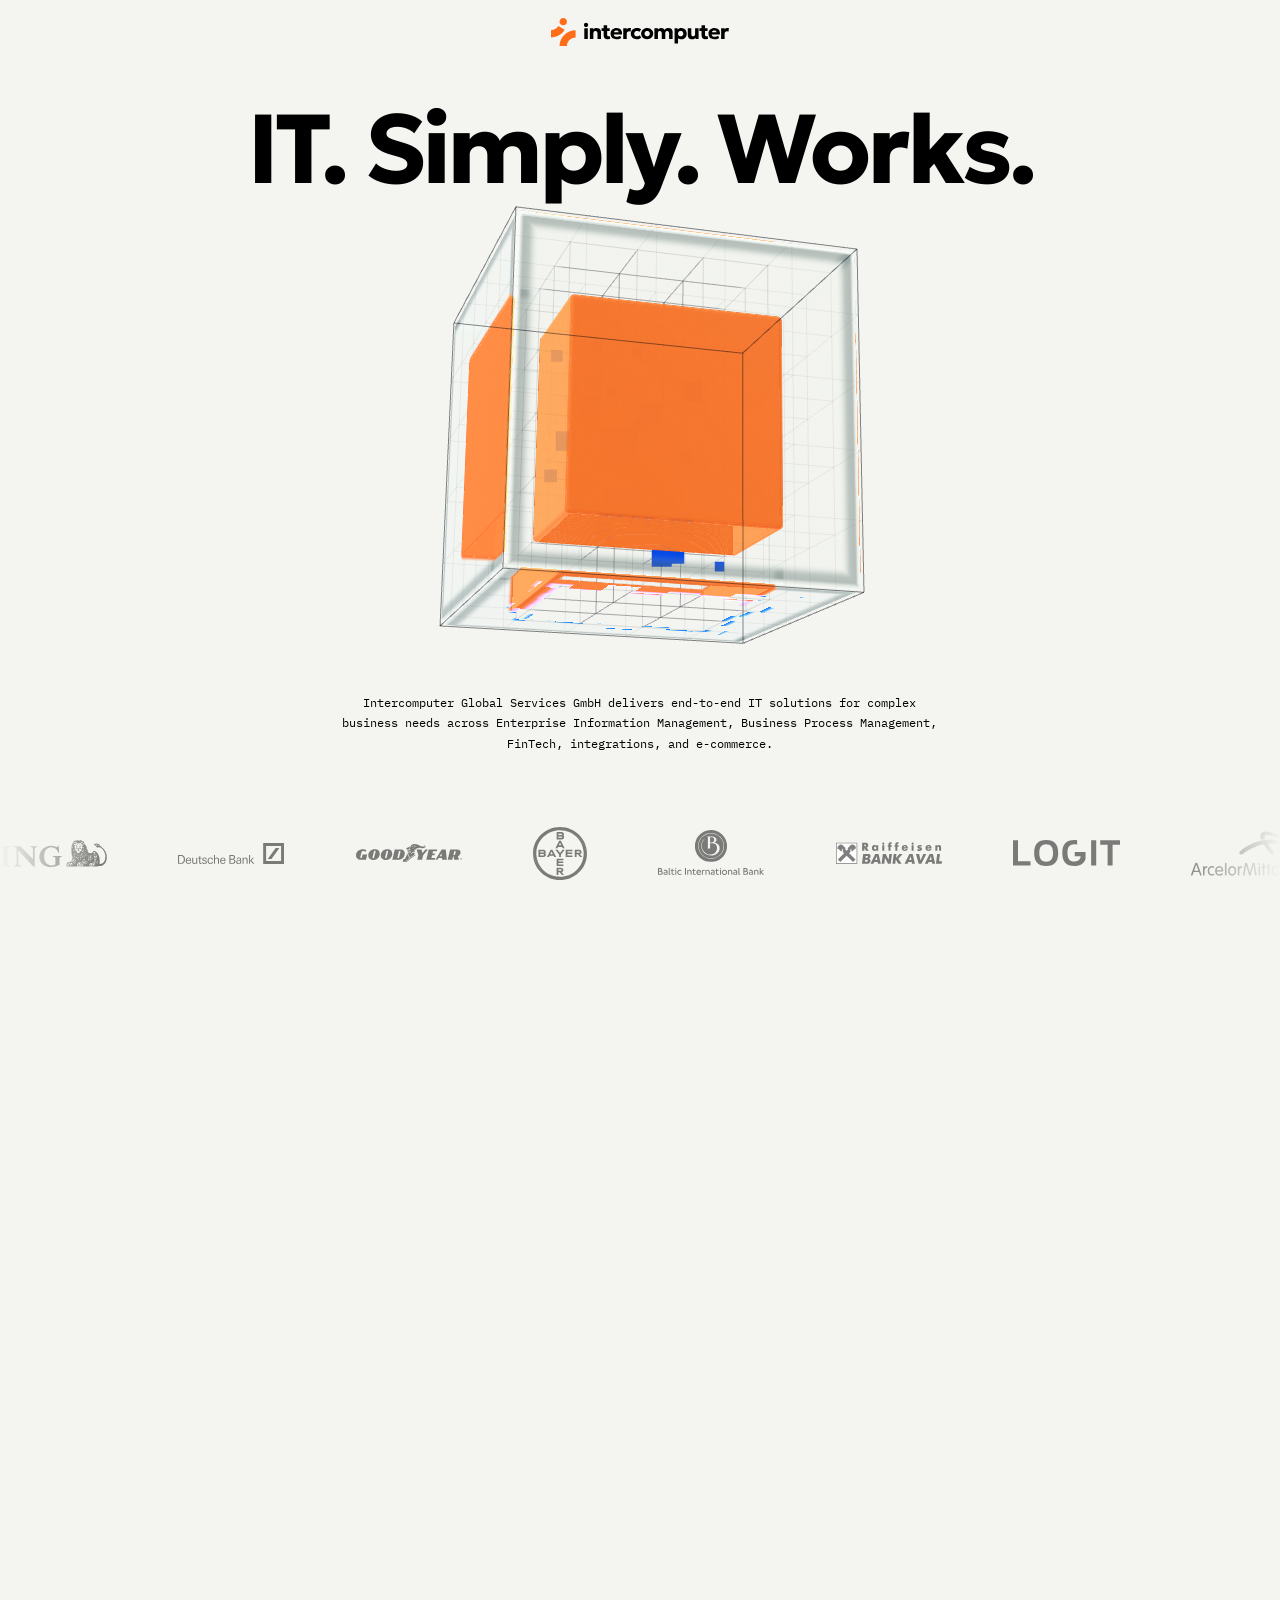
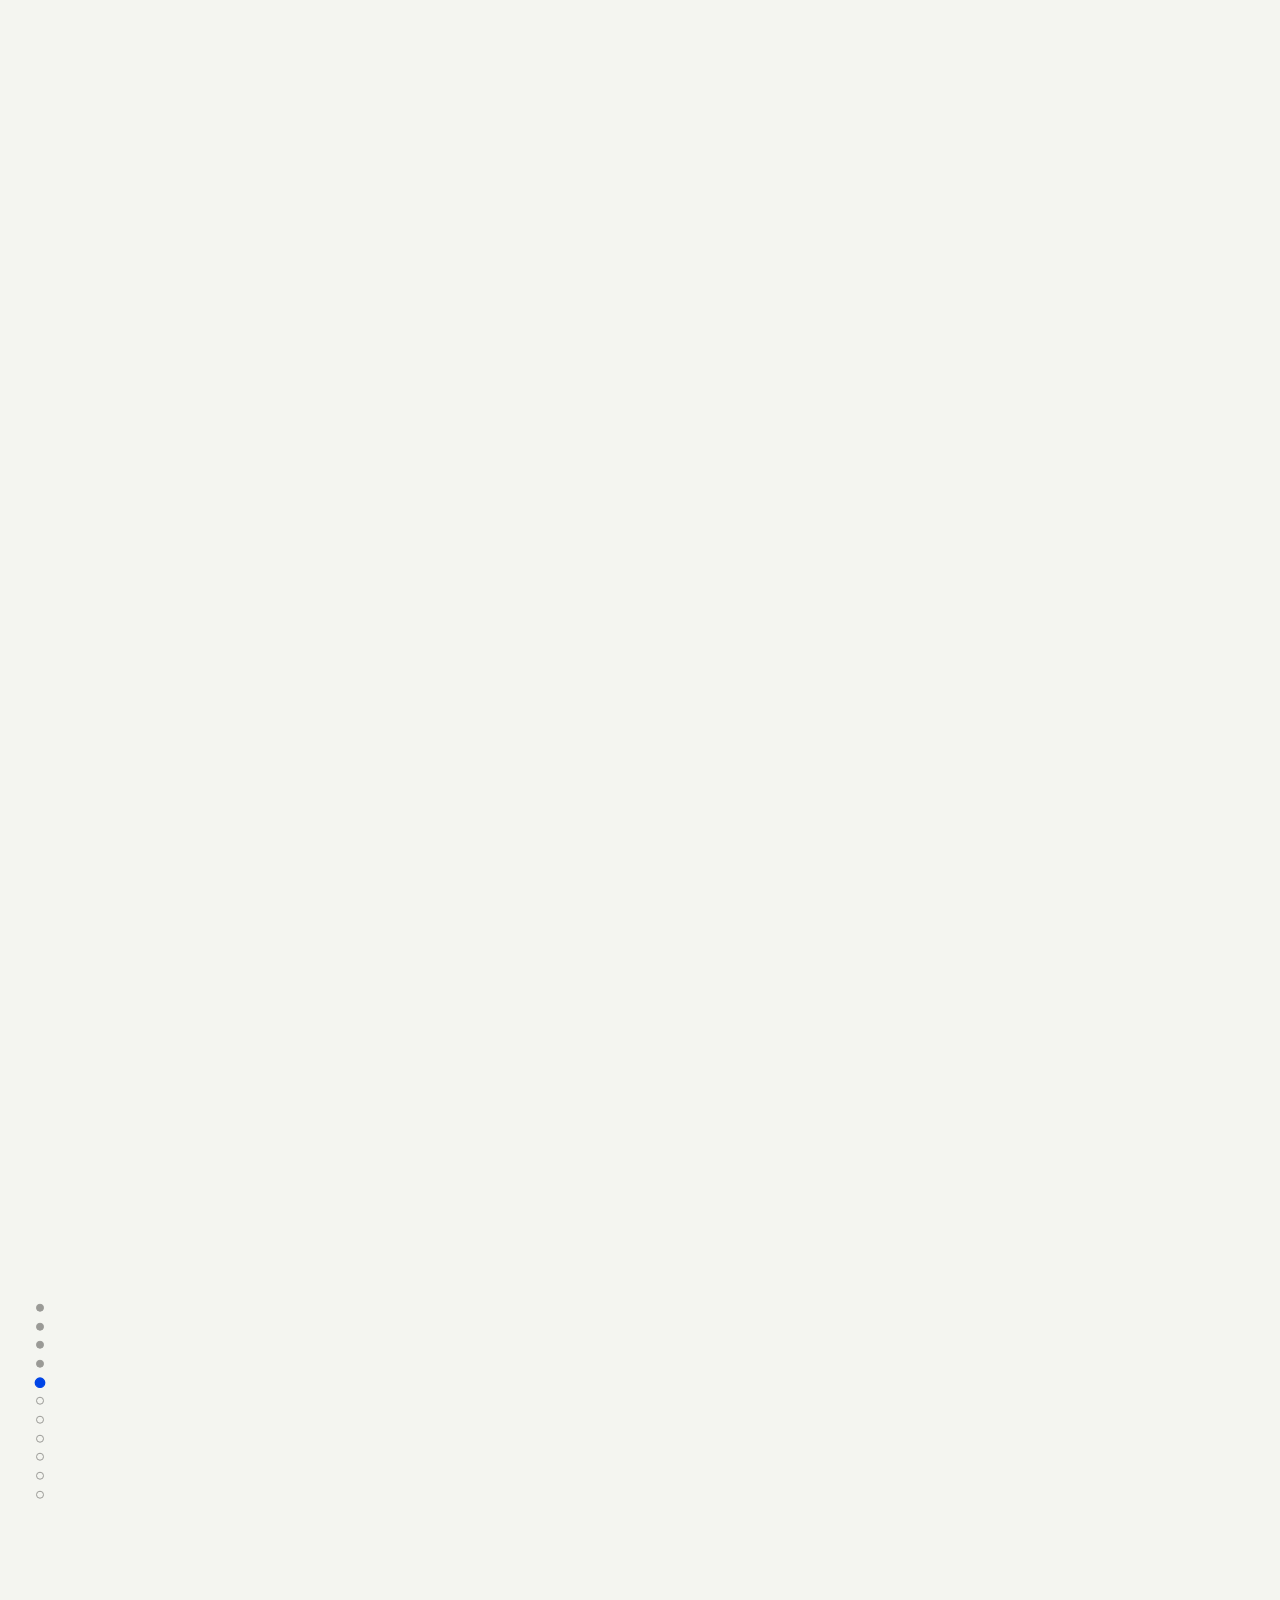
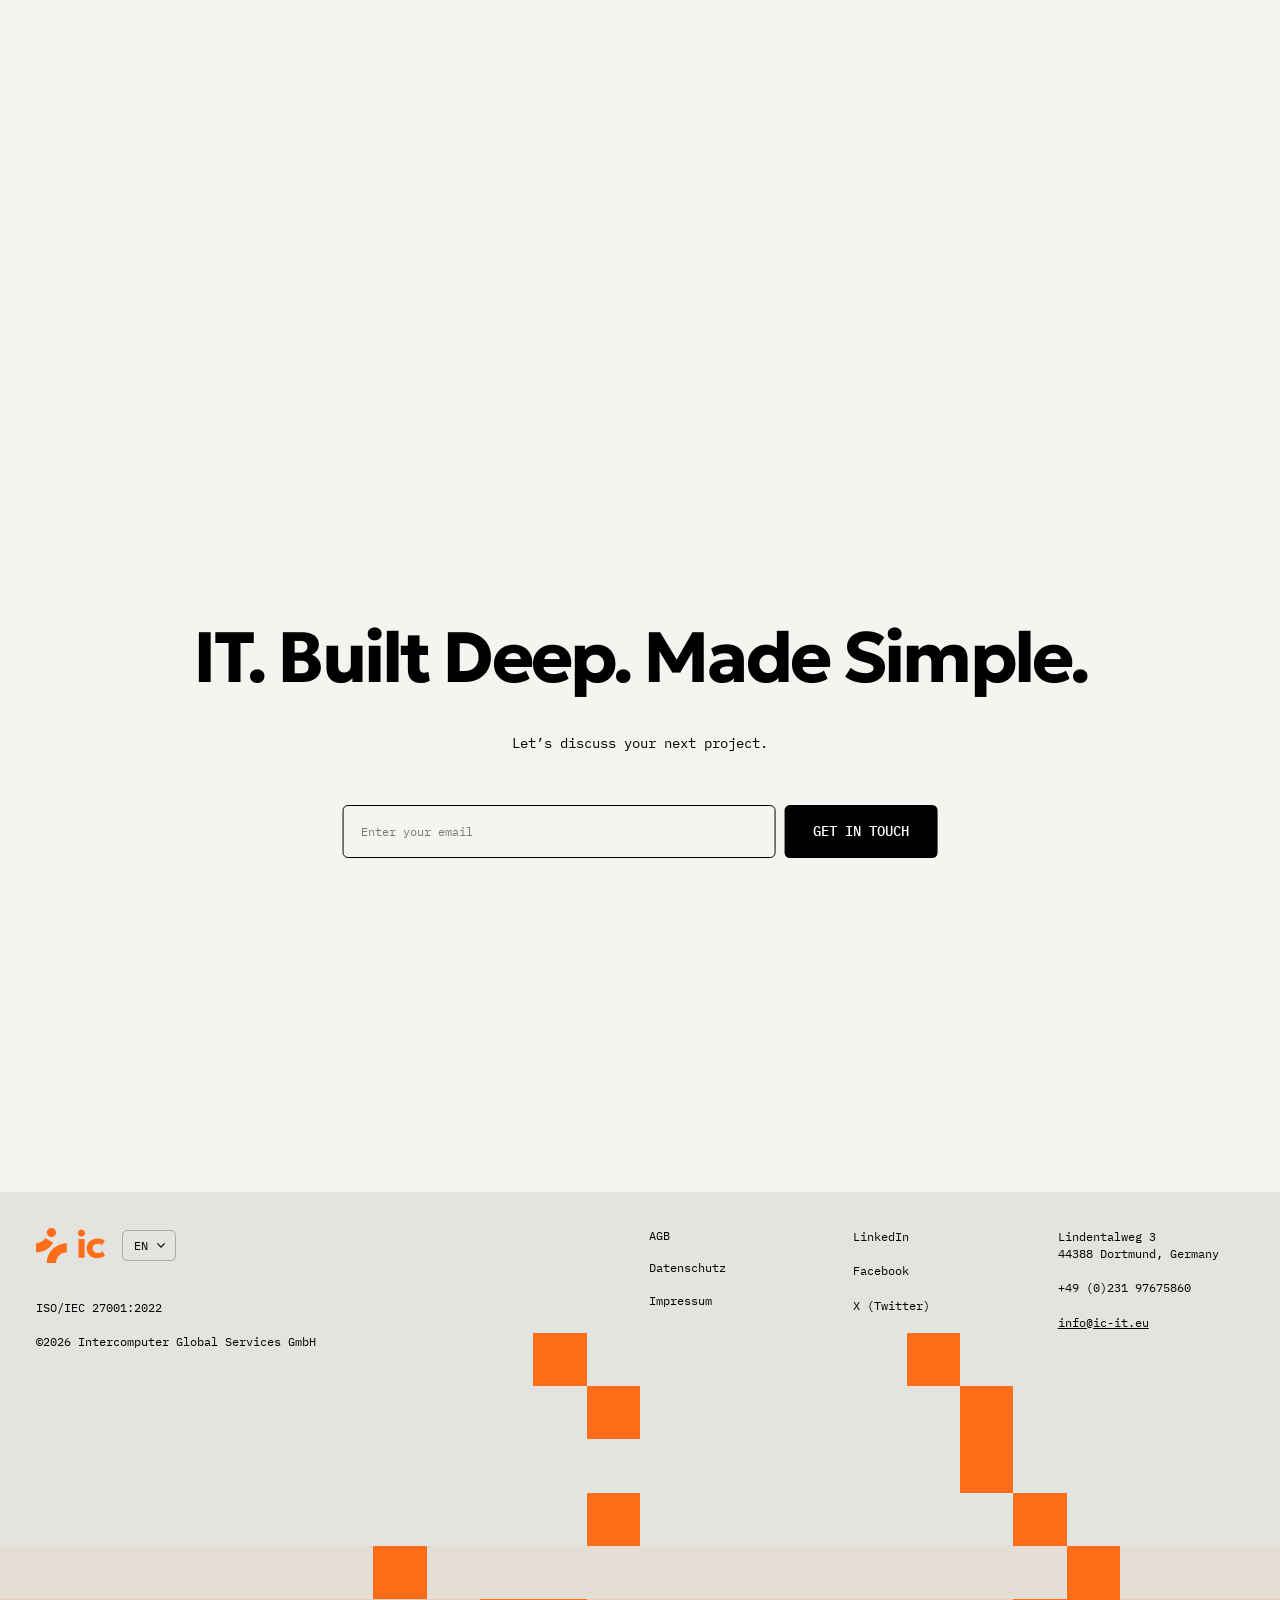
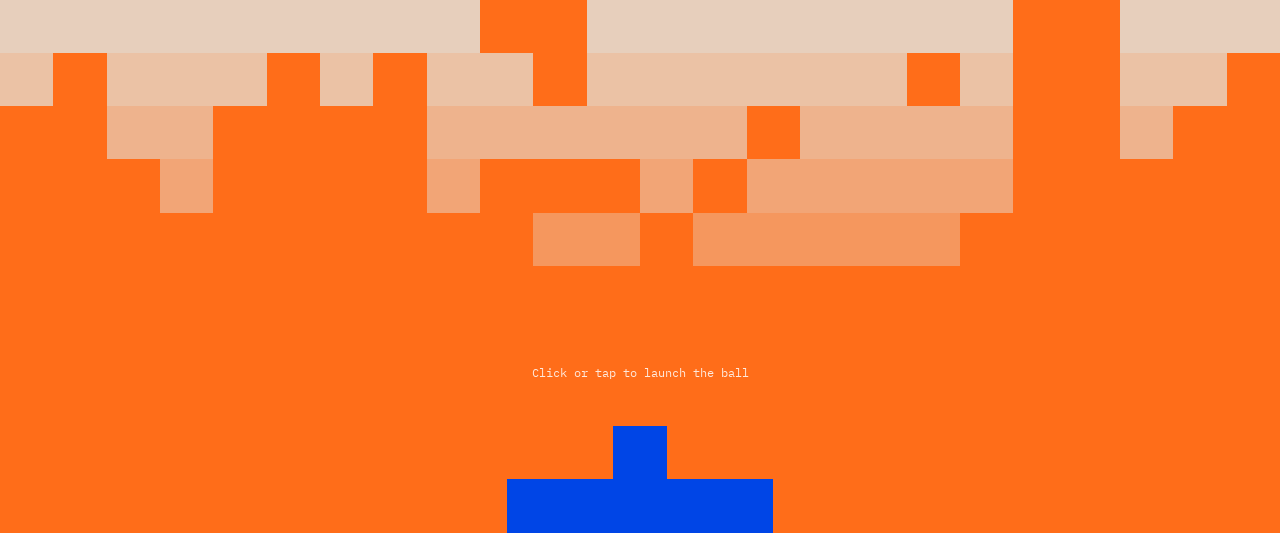
==== commit a121eb07: "v3+v4: WebGL canvas follows the real viewport height on phones (no vertical stretch while the browse" ====
--- a/v4/index.html
+++ b/v4/index.html
@@ -699,11 +699,11 @@
 
 <!-- ============ WebGL: blue pixel field + cube transition ============ -->
 <script>
-(()=>{var xl="169";var hu=0,nc=1,uu=2;var hh=1,du=2,Dn=3,ii=0,Ae=1,fn=2,ei=0,Ki=1,ic=2,sc=3,rc=4,fu=5,xi=100,pu=101,mu=102,gu=103,_u=104,xu=200,vu=201,yu=202,Mu=203,to=204,eo=205,Su=206,bu=207,Eu=208,wu=209,Tu=210,Au=211,Ru=212,Cu=213,Pu=214,no=0,io=1,so=2,ns=3,ro=4,ao=5,oo=6,lo=7,uh=0,Iu=1,Lu=2,ni=0,Du=1,Uu=2,Nu=3,Fu=4,Ou=5,Bu=6,vl=7;var dh=300,is=301,ss=302,co=303,ho=304,na=306,uo=1e3,yi=1001,fo=1002,Oe=1003,zu=1004;var js=1005;var pn=1006,Sa=1007;var Mi=1008;var Fn=1009,fh=1010,ph=1011,Ps=1012,yl=1013,Si=1014,Mn=1015,Os=1016,Ml=1017,Sl=1018,rs=1020,mh=35902,gh=1021,_h=1022,mn=1023,xh=1024,vh=1025,Qi=1026,as=1027,bl=1028,El=1029,yh=1030,wl=1031;var Tl=1033,Ar=33776,Rr=33777,Cr=33778,Pr=33779,po=35840,mo=35841,go=35842,_o=35843,xo=36196,vo=37492,yo=37496,Mo=37808,So=37809,bo=37810,Eo=37811,wo=37812,To=37813,Ao=37814,Ro=37815,Co=37816,Po=37817,Io=37818,Lo=37819,Do=37820,Uo=37821,Ir=36492,No=36494,Fo=36495,Mh=36283,Oo=36284,Bo=36285,zo=36286;var Dr=2300,ko=2301,ba=2302,ac=2400,oc=2401,lc=2402;var ku=3200,Vu=3201;var Hu=0,Gu=1,Qn="",qe="srgb",oi="srgb-linear",Al="display-p3",ia="display-p3-linear",Ur="linear",ae="srgb",Nr="rec709",Fr="p3";var Ui=7680;var cc=519,Wu=512,Xu=513,qu=514,Sh=515,Yu=516,Zu=517,Ju=518,$u=519,hc=35044,Rl=35048;var uc="300 es",Nn=2e3,Or=2001,si=class{addEventListener(t,e){this._listeners===void 0&&(this._listeners={});let n=this._listeners;n[t]===void 0&&(n[t]=[]),n[t].indexOf(e)===-1&&n[t].push(e)}hasEventListener(t,e){if(this._listeners===void 0)return!1;let n=this._listeners;return n[t]!==void 0&&n[t].indexOf(e)!==-1}removeEventListener(t,e){if(this._listeners===void 0)return;let s=this._listeners[t];if(s!==void 0){let r=s.indexOf(e);r!==-1&&s.splice(r,1)}}dispatchEvent(t){if(this._listeners===void 0)return;let n=this._listeners[t.type];if(n!==void 0){t.target=this;let s=n.slice(0);for(let r=0,a=s.length;r<a;r++)s[r].call(this,t);t.target=null}}},we=["00","01","02","03","04","05","06","07","08","09","0a","0b","0c","0d","0e","0f","10","11","12","13","14","15","16","17","18","19","1a","1b","1c","1d","1e","1f","20","21","22","23","24","25","26","27","28","29","2a","2b","2c","2d","2e","2f","30","31","32","33","34","35","36","37","38","39","3a","3b","3c","3d","3e","3f","40","41","42","43","44","45","46","47","48","49","4a","4b","4c","4d","4e","4f","50","51","52","53","54","55","56","57","58","59","5a","5b","5c","5d","5e","5f","60","61","62","63","64","65","66","67","68","69","6a","6b","6c","6d","6e","6f","70","71","72","73","74","75","76","77","78","79","7a","7b","7c","7d","7e","7f","80","81","82","83","84","85","86","87","88","89","8a","8b","8c","8d","8e","8f","90","91","92","93","94","95","96","97","98","99","9a","9b","9c","9d","9e","9f","a0","a1","a2","a3","a4","a5","a6","a7","a8","a9","aa","ab","ac","ad","ae","af","b0","b1","b2","b3","b4","b5","b6","b7","b8","b9","ba","bb","bc","bd","be","bf","c0","c1","c2","c3","c4","c5","c6","c7","c8","c9","ca","cb","cc","cd","ce","cf","d0","d1","d2","d3","d4","d5","d6","d7","d8","d9","da","db","dc","dd","de","df","e0","e1","e2","e3","e4","e5","e6","e7","e8","e9","ea","eb","ec","ed","ee","ef","f0","f1","f2","f3","f4","f5","f6","f7","f8","f9","fa","fb","fc","fd","fe","ff"],dc=1234567,ji=Math.PI/180,Is=180/Math.PI;function fs(){let i=Math.random()*4294967295|0,t=Math.random()*4294967295|0,e=Math.random()*4294967295|0,n=Math.random()*4294967295|0;return(we[i&255]+we[i>>8&255]+we[i>>16&255]+we[i>>24&255]+"-"+we[t&255]+we[t>>8&255]+"-"+we[t>>16&15|64]+we[t>>24&255]+"-"+we[e&63|128]+we[e>>8&255]+"-"+we[e>>16&255]+we[e>>24&255]+we[n&255]+we[n>>8&255]+we[n>>16&255]+we[n>>24&255]).toLowerCase()}function De(i,t,e){return Math.max(t,Math.min(e,i))}function Cl(i,t){return(i%t+t)%t}function Ku(i,t,e,n,s){return n+(i-t)*(s-n)/(e-t)}function Qu(i,t,e){return i!==t?(e-i)/(t-i):0}function Rs(i,t,e){return(1-e)*i+e*t}function ju(i,t,e,n){return Rs(i,t,1-Math.exp(-e*n))}function td(i,t=1){return t-Math.abs(Cl(i,t*2)-t)}function ed(i,t,e){return i<=t?0:i>=e?1:(i=(i-t)/(e-t),i*i*(3-2*i))}function nd(i,t,e){return i<=t?0:i>=e?1:(i=(i-t)/(e-t),i*i*i*(i*(i*6-15)+10))}function id(i,t){return i+Math.floor(Math.random()*(t-i+1))}function sd(i,t){return i+Math.random()*(t-i)}function rd(i){return i*(.5-Math.random())}function ad(i){i!==void 0&&(dc=i);let t=dc+=1831565813;return t=Math.imul(t^t>>>15,t|1),t^=t+Math.imul(t^t>>>7,t|61),((t^t>>>14)>>>0)/4294967296}function od(i){return i*ji}function ld(i){return i*Is}function cd(i){return(i&i-1)===0&&i!==0}function hd(i){return Math.pow(2,Math.ceil(Math.log(i)/Math.LN2))}function ud(i){return Math.pow(2,Math.floor(Math.log(i)/Math.LN2))}function dd(i,t,e,n,s){let r=Math.cos,a=Math.sin,o=r(e/2),l=a(e/2),c=r((t+n)/2),h=a((t+n)/2),d=r((t-n)/2),u=a((t-n)/2),g=r((n-t)/2),_=a((n-t)/2);switch(s){case"XYX":i.set(o*h,l*d,l*u,o*c);break;case"YZY":i.set(l*u,o*h,l*d,o*c);break;case"ZXZ":i.set(l*d,l*u,o*h,o*c);break;case"XZX":i.set(o*h,l*_,l*g,o*c);break;case"YXY":i.set(l*g,o*h,l*_,o*c);break;case"ZYZ":i.set(l*_,l*g,o*h,o*c);break;default:console.warn("THREE.MathUtils: .setQuaternionFromProperEuler() encountered an unknown order: "+s)}}function Ji(i,t){switch(t.constructor){case Float32Array:return i;case Uint32Array:return i/4294967295;case Uint16Array:return i/65535;case Uint8Array:return i/255;case Int32Array:return Math.max(i/2147483647,-1);case Int16Array:return Math.max(i/32767,-1);case Int8Array:return Math.max(i/127,-1);default:throw new Error("Invalid component type.")}}function Ie(i,t){switch(t.constructor){case Float32Array:return i;case Uint32Array:return Math.round(i*4294967295);case Uint16Array:return Math.round(i*65535);case Uint8Array:return Math.round(i*255);case Int32Array:return Math.round(i*2147483647);case Int16Array:return Math.round(i*32767);case Int8Array:return Math.round(i*127);default:throw new Error("Invalid component type.")}}var bh={DEG2RAD:ji,RAD2DEG:Is,generateUUID:fs,clamp:De,euclideanModulo:Cl,mapLinear:Ku,inverseLerp:Qu,lerp:Rs,damp:ju,pingpong:td,smoothstep:ed,smootherstep:nd,randInt:id,randFloat:sd,randFloatSpread:rd,seededRandom:ad,degToRad:od,radToDeg:ld,isPowerOfTwo:cd,ceilPowerOfTwo:hd,floorPowerOfTwo:ud,setQuaternionFromProperEuler:dd,normalize:Ie,denormalize:Ji},Ft=class i{constructor(t=0,e=0){i.prototype.isVector2=!0,this.x=t,this.y=e}get width(){return this.x}set width(t){this.x=t}get height(){return this.y}set height(t){this.y=t}set(t,e){return this.x=t,this.y=e,this}setScalar(t){return this.x=t,this.y=t,this}setX(t){return this.x=t,this}setY(t){return this.y=t,this}setComponent(t,e){switch(t){case 0:this.x=e;break;case 1:this.y=e;break;default:throw new Error("index is out of range: "+t)}return this}getComponent(t){switch(t){case 0:return this.x;case 1:return this.y;default:throw new Error("index is out of range: "+t)}}clone(){return new this.constructor(this.x,this.y)}copy(t){return this.x=t.x,this.y=t.y,this}add(t){return this.x+=t.x,this.y+=t.y,this}addScalar(t){return this.x+=t,this.y+=t,this}addVectors(t,e){return this.x=t.x+e.x,this.y=t.y+e.y,this}addScaledVector(t,e){return this.x+=t.x*e,this.y+=t.y*e,this}sub(t){return this.x-=t.x,this.y-=t.y,this}subScalar(t){return this.x-=t,this.y-=t,this}subVectors(t,e){return this.x=t.x-e.x,this.y=t.y-e.y,this}multiply(t){return this.x*=t.x,this.y*=t.y,this}multiplyScalar(t){return this.x*=t,this.y*=t,this}divide(t){return this.x/=t.x,this.y/=t.y,this}divideScalar(t){return this.multiplyScalar(1/t)}applyMatrix3(t){let e=this.x,n=this.y,s=t.elements;return this.x=s[0]*e+s[3]*n+s[6],this.y=s[1]*e+s[4]*n+s[7],this}min(t){return this.x=Math.min(this.x,t.x),this.y=Math.min(this.y,t.y),this}max(t){return this.x=Math.max(this.x,t.x),this.y=Math.max(this.y,t.y),this}clamp(t,e){return this.x=Math.max(t.x,Math.min(e.x,this.x)),this.y=Math.max(t.y,Math.min(e.y,this.y)),this}clampScalar(t,e){return this.x=Math.max(t,Math.min(e,this.x)),this.y=Math.max(t,Math.min(e,this.y)),this}clampLength(t,e){let n=this.length();return this.divideScalar(n||1).multiplyScalar(Math.max(t,Math.min(e,n)))}floor(){return this.x=Math.floor(this.x),this.y=Math.floor(this.y),this}ceil(){return this.x=Math.ceil(this.x),this.y=Math.ceil(this.y),this}round(){return this.x=Math.round(this.x),this.y=Math.round(this.y),this}roundToZero(){return this.x=Math.trunc(this.x),this.y=Math.trunc(this.y),this}negate(){return this.x=-this.x,this.y=-this.y,this}dot(t){return this.x*t.x+this.y*t.y}cross(t){return this.x*t.y-this.y*t.x}lengthSq(){return this.x*this.x+this.y*this.y}length(){return Math.sqrt(this.x*this.x+this.y*this.y)}manhattanLength(){return Math.abs(this.x)+Math.abs(this.y)}normalize(){return this.divideScalar(this.length()||1)}angle(){return Math.atan2(-this.y,-this.x)+Math.PI}angleTo(t){let e=Math.sqrt(this.lengthSq()*t.lengthSq());if(e===0)return Math.PI/2;let n=this.dot(t)/e;return Math.acos(De(n,-1,1))}distanceTo(t){return Math.sqrt(this.distanceToSquared(t))}distanceToSquared(t){let e=this.x-t.x,n=this.y-t.y;return e*e+n*n}manhattanDistanceTo(t){return Math.abs(this.x-t.x)+Math.abs(this.y-t.y)}setLength(t){return this.normalize().multiplyScalar(t)}lerp(t,e){return this.x+=(t.x-this.x)*e,this.y+=(t.y-this.y)*e,this}lerpVectors(t,e,n){return this.x=t.x+(e.x-t.x)*n,this.y=t.y+(e.y-t.y)*n,this}equals(t){return t.x===this.x&&t.y===this.y}fromArray(t,e=0){return this.x=t[e],this.y=t[e+1],this}toArray(t=[],e=0){return t[e]=this.x,t[e+1]=this.y,t}fromBufferAttribute(t,e){return this.x=t.getX(e),this.y=t.getY(e),this}rotateAround(t,e){let n=Math.cos(e),s=Math.sin(e),r=this.x-t.x,a=this.y-t.y;return this.x=r*n-a*s+t.x,this.y=r*s+a*n+t.y,this}random(){return this.x=Math.random(),this.y=Math.random(),this}*[Symbol.iterator](){yield this.x,yield this.y}},Bt=class i{constructor(t,e,n,s,r,a,o,l,c){i.prototype.isMatrix3=!0,this.elements=[1,0,0,0,1,0,0,0,1],t!==void 0&&this.set(t,e,n,s,r,a,o,l,c)}set(t,e,n,s,r,a,o,l,c){let h=this.elements;return h[0]=t,h[1]=s,h[2]=o,h[3]=e,h[4]=r,h[5]=l,h[6]=n,h[7]=a,h[8]=c,this}identity(){return this.set(1,0,0,0,1,0,0,0,1),this}copy(t){let e=this.elements,n=t.elements;return e[0]=n[0],e[1]=n[1],e[2]=n[2],e[3]=n[3],e[4]=n[4],e[5]=n[5],e[6]=n[6],e[7]=n[7],e[8]=n[8],this}extractBasis(t,e,n){return t.setFromMatrix3Column(this,0),e.setFromMatrix3Column(this,1),n.setFromMatrix3Column(this,2),this}setFromMatrix4(t){let e=t.elements;return this.set(e[0],e[4],e[8],e[1],e[5],e[9],e[2],e[6],e[10]),this}multiply(t){return this.multiplyMatrices(this,t)}premultiply(t){return this.multiplyMatrices(t,this)}multiplyMatrices(t,e){let n=t.elements,s=e.elements,r=this.elements,a=n[0],o=n[3],l=n[6],c=n[1],h=n[4],d=n[7],u=n[2],g=n[5],_=n[8],M=s[0],p=s[3],f=s[6],E=s[1],b=s[4],w=s[7],O=s[2],C=s[5],T=s[8];return r[0]=a*M+o*E+l*O,r[3]=a*p+o*b+l*C,r[6]=a*f+o*w+l*T,r[1]=c*M+h*E+d*O,r[4]=c*p+h*b+d*C,r[7]=c*f+h*w+d*T,r[2]=u*M+g*E+_*O,r[5]=u*p+g*b+_*C,r[8]=u*f+g*w+_*T,this}multiplyScalar(t){let e=this.elements;return e[0]*=t,e[3]*=t,e[6]*=t,e[1]*=t,e[4]*=t,e[7]*=t,e[2]*=t,e[5]*=t,e[8]*=t,this}determinant(){let t=this.elements,e=t[0],n=t[1],s=t[2],r=t[3],a=t[4],o=t[5],l=t[6],c=t[7],h=t[8];return e*a*h-e*o*c-n*r*h+n*o*l+s*r*c-s*a*l}invert(){let t=this.elements,e=t[0],n=t[1],s=t[2],r=t[3],a=t[4],o=t[5],l=t[6],c=t[7],h=t[8],d=h*a-o*c,u=o*l-h*r,g=c*r-a*l,_=e*d+n*u+s*g;if(_===0)return this.set(0,0,0,0,0,0,0,0,0);let M=1/_;return t[0]=d*M,t[1]=(s*c-h*n)*M,t[2]=(o*n-s*a)*M,t[3]=u*M,t[4]=(h*e-s*l)*M,t[5]=(s*r-o*e)*M,t[6]=g*M,t[7]=(n*l-c*e)*M,t[8]=(a*e-n*r)*M,this}transpose(){let t,e=this.elements;return t=e[1],e[1]=e[3],e[3]=t,t=e[2],e[2]=e[6],e[6]=t,t=e[5],e[5]=e[7],e[7]=t,this}getNormalMatrix(t){return this.setFromMatrix4(t).invert().transpose()}transposeIntoArray(t){let e=this.elements;return t[0]=e[0],t[1]=e[3],t[2]=e[6],t[3]=e[1],t[4]=e[4],t[5]=e[7],t[6]=e[2],t[7]=e[5],t[8]=e[8],this}setUvTransform(t,e,n,s,r,a,o){let l=Math.cos(r),c=Math.sin(r);return this.set(n*l,n*c,-n*(l*a+c*o)+a+t,-s*c,s*l,-s*(-c*a+l*o)+o+e,0,0,1),this}scale(t,e){return this.premultiply(Ea.makeScale(t,e)),this}rotate(t){return this.premultiply(Ea.makeRotation(-t)),this}translate(t,e){return this.premultiply(Ea.makeTranslation(t,e)),this}makeTranslation(t,e){return t.isVector2?this.set(1,0,t.x,0,1,t.y,0,0,1):this.set(1,0,t,0,1,e,0,0,1),this}makeRotation(t){let e=Math.cos(t),n=Math.sin(t);return this.set(e,-n,0,n,e,0,0,0,1),this}makeScale(t,e){return this.set(t,0,0,0,e,0,0,0,1),this}equals(t){let e=this.elements,n=t.elements;for(let s=0;s<9;s++)if(e[s]!==n[s])return!1;return!0}fromArray(t,e=0){for(let n=0;n<9;n++)this.elements[n]=t[n+e];return this}toArray(t=[],e=0){let n=this.elements;return t[e]=n[0],t[e+1]=n[1],t[e+2]=n[2],t[e+3]=n[3],t[e+4]=n[4],t[e+5]=n[5],t[e+6]=n[6],t[e+7]=n[7],t[e+8]=n[8],t}clone(){return new this.constructor().fromArray(this.elements)}},Ea=new Bt;function Eh(i){for(let t=i.length-1;t>=0;--t)if(i[t]>=65535)return!0;return!1}function Br(i){return document.createElementNS("http://www.w3.org/1999/xhtml",i)}function fd(){let i=Br("canvas");return i.style.display="block",i}var fc={};function Lr(i){i in fc||(fc[i]=!0,console.warn(i))}function pd(i,t,e){return new Promise(function(n,s){function r(){switch(i.clientWaitSync(t,i.SYNC_FLUSH_COMMANDS_BIT,0)){case i.WAIT_FAILED:s();break;case i.TIMEOUT_EXPIRED:setTimeout(r,e);break;default:n()}}setTimeout(r,e)})}function md(i){let t=i.elements;t[2]=.5*t[2]+.5*t[3],t[6]=.5*t[6]+.5*t[7],t[10]=.5*t[10]+.5*t[11],t[14]=.5*t[14]+.5*t[15]}function gd(i){let t=i.elements;t[11]===-1?(t[10]=-t[10]-1,t[14]=-t[14]):(t[10]=-t[10],t[14]=-t[14]+1)}var pc=new Bt().set(.8224621,.177538,0,.0331941,.9668058,0,.0170827,.0723974,.9105199),mc=new Bt().set(1.2249401,-.2249404,0,-.0420569,1.0420571,0,-.0196376,-.0786361,1.0982735),vs={[oi]:{transfer:Ur,primaries:Nr,luminanceCoefficients:[.2126,.7152,.0722],toReference:i=>i,fromReference:i=>i},[qe]:{transfer:ae,primaries:Nr,luminanceCoefficients:[.2126,.7152,.0722],toReference:i=>i.convertSRGBToLinear(),fromReference:i=>i.convertLinearToSRGB()},[ia]:{transfer:Ur,primaries:Fr,luminanceCoefficients:[.2289,.6917,.0793],toReference:i=>i.applyMatrix3(mc),fromReference:i=>i.applyMatrix3(pc)},[Al]:{transfer:ae,primaries:Fr,luminanceCoefficients:[.2289,.6917,.0793],toReference:i=>i.convertSRGBToLinear().applyMatrix3(mc),fromReference:i=>i.applyMatrix3(pc).convertLinearToSRGB()}},_d=new Set([oi,ia]),Qt={enabled:!0,_workingColorSpace:oi,get workingColorSpace(){return this._workingColorSpace},set workingColorSpace(i){if(!_d.has(i))throw new Error(`Unsupported working color space, "${i}".`);this._workingColorSpace=i},convert:function(i,t,e){if(this.enabled===!1||t===e||!t||!e)return i;let n=vs[t].toReference,s=vs[e].fromReference;return s(n(i))},fromWorkingColorSpace:function(i,t){return this.convert(i,this._workingColorSpace,t)},toWorkingColorSpace:function(i,t){return this.convert(i,t,this._workingColorSpace)},getPrimaries:function(i){return vs[i].primaries},getTransfer:function(i){return i===Qn?Ur:vs[i].transfer},getLuminanceCoefficients:function(i,t=this._workingColorSpace){return i.fromArray(vs[t].luminanceCoefficients)}};function ts(i){return i<.04045?i*.0773993808:Math.pow(i*.9478672986+.0521327014,2.4)}function wa(i){return i<.0031308?i*12.92:1.055*Math.pow(i,.41666)-.055}var Ni,Vo=class{static getDataURL(t){if(/^data:/i.test(t.src)||typeof HTMLCanvasElement>"u")return t.src;let e;if(t instanceof HTMLCanvasElement)e=t;else{Ni===void 0&&(Ni=Br("canvas")),Ni.width=t.width,Ni.height=t.height;let n=Ni.getContext("2d");t instanceof ImageData?n.putImageData(t,0,0):n.drawImage(t,0,0,t.width,t.height),e=Ni}return e.width>2048||e.height>2048?(console.warn("THREE.ImageUtils.getDataURL: Image converted to jpg for performance reasons",t),e.toDataURL("image/jpeg",.6)):e.toDataURL("image/png")}static sRGBToLinear(t){if(typeof HTMLImageElement<"u"&&t instanceof HTMLImageElement||typeof HTMLCanvasElement<"u"&&t instanceof HTMLCanvasElement||typeof ImageBitmap<"u"&&t instanceof ImageBitmap){let e=Br("canvas");e.width=t.width,e.height=t.height;let n=e.getContext("2d");n.drawImage(t,0,0,t.width,t.height);let s=n.getImageData(0,0,t.width,t.height),r=s.data;for(let a=0;a<r.length;a++)r[a]=ts(r[a]/255)*255;return n.putImageData(s,0,0),e}else if(t.data){let e=t.data.slice(0);for(let n=0;n<e.length;n++)e instanceof Uint8Array||e instanceof Uint8ClampedArray?e[n]=Math.floor(ts(e[n]/255)*255):e[n]=ts(e[n]);return{data:e,width:t.width,height:t.height}}else return console.warn("THREE.ImageUtils.sRGBToLinear(): Unsupported image type. No color space conversion applied."),t}},xd=0,zr=class{constructor(t=null){this.isSource=!0,Object.defineProperty(this,"id",{value:xd++}),this.uuid=fs(),this.data=t,this.dataReady=!0,this.version=0}set needsUpdate(t){t===!0&&this.version++}toJSON(t){let e=t===void 0||typeof t=="string";if(!e&&t.images[this.uuid]!==void 0)return t.images[this.uuid];let n={uuid:this.uuid,url:""},s=this.data;if(s!==null){let r;if(Array.isArray(s)){r=[];for(let a=0,o=s.length;a<o;a++)s[a].isDataTexture?r.push(Ta(s[a].image)):r.push(Ta(s[a]))}else r=Ta(s);n.url=r}return e||(t.images[this.uuid]=n),n}};function Ta(i){return typeof HTMLImageElement<"u"&&i instanceof HTMLImageElement||typeof HTMLCanvasElement<"u"&&i instanceof HTMLCanvasElement||typeof ImageBitmap<"u"&&i instanceof ImageBitmap?Vo.getDataURL(i):i.data?{data:Array.from(i.data),width:i.width,height:i.height,type:i.data.constructor.name}:(console.warn("THREE.Texture: Unable to serialize Texture."),{})}var vd=0,ze=class i extends si{constructor(t=i.DEFAULT_IMAGE,e=i.DEFAULT_MAPPING,n=yi,s=yi,r=pn,a=Mi,o=mn,l=Fn,c=i.DEFAULT_ANISOTROPY,h=Qn){super(),this.isTexture=!0,Object.defineProperty(this,"id",{value:vd++}),this.uuid=fs(),this.name="",this.source=new zr(t),this.mipmaps=[],this.mapping=e,this.channel=0,this.wrapS=n,this.wrapT=s,this.magFilter=r,this.minFilter=a,this.anisotropy=c,this.format=o,this.internalFormat=null,this.type=l,this.offset=new Ft(0,0),this.repeat=new Ft(1,1),this.center=new Ft(0,0),this.rotation=0,this.matrixAutoUpdate=!0,this.matrix=new Bt,this.generateMipmaps=!0,this.premultiplyAlpha=!1,this.flipY=!0,this.unpackAlignment=4,this.colorSpace=h,this.userData={},this.version=0,this.onUpdate=null,this.isRenderTargetTexture=!1,this.pmremVersion=0}get image(){return this.source.data}set image(t=null){this.source.data=t}updateMatrix(){this.matrix.setUvTransform(this.offset.x,this.offset.y,this.repeat.x,this.repeat.y,this.rotation,this.center.x,this.center.y)}clone(){return new this.constructor().copy(this)}copy(t){return this.name=t.name,this.source=t.source,this.mipmaps=t.mipmaps.slice(0),this.mapping=t.mapping,this.channel=t.channel,this.wrapS=t.wrapS,this.wrapT=t.wrapT,this.magFilter=t.magFilter,this.minFilter=t.minFilter,this.anisotropy=t.anisotropy,this.format=t.format,this.internalFormat=t.internalFormat,this.type=t.type,this.offset.copy(t.offset),this.repeat.copy(t.repeat),this.center.copy(t.center),this.rotation=t.rotation,this.matrixAutoUpdate=t.matrixAutoUpdate,this.matrix.copy(t.matrix),this.generateMipmaps=t.generateMipmaps,this.premultiplyAlpha=t.premultiplyAlpha,this.flipY=t.flipY,this.unpackAlignment=t.unpackAlignment,this.colorSpace=t.colorSpace,this.userData=JSON.parse(JSON.stringify(t.userData)),this.needsUpdate=!0,this}toJSON(t){let e=t===void 0||typeof t=="string";if(!e&&t.textures[this.uuid]!==void 0)return t.textures[this.uuid];let n={metadata:{version:4.6,type:"Texture",generator:"Texture.toJSON"},uuid:this.uuid,name:this.name,image:this.source.toJSON(t).uuid,mapping:this.mapping,channel:this.channel,repeat:[this.repeat.x,this.repeat.y],offset:[this.offset.x,this.offset.y],center:[this.center.x,this.center.y],rotation:this.rotation,wrap:[this.wrapS,this.wrapT],format:this.format,internalFormat:this.internalFormat,type:this.type,colorSpace:this.colorSpace,minFilter:this.minFilter,magFilter:this.magFilter,anisotropy:this.anisotropy,flipY:this.flipY,generateMipmaps:this.generateMipmaps,premultiplyAlpha:this.premultiplyAlpha,unpackAlignment:this.unpackAlignment};return Object.keys(this.userData).length>0&&(n.userData=this.userData),e||(t.textures[this.uuid]=n),n}dispose(){this.dispatchEvent({type:"dispose"})}transformUv(t){if(this.mapping!==dh)return t;if(t.applyMatrix3(this.matrix),t.x<0||t.x>1)switch(this.wrapS){case uo:t.x=t.x-Math.floor(t.x);break;case yi:t.x=t.x<0?0:1;break;case fo:Math.abs(Math.floor(t.x)%2)===1?t.x=Math.ceil(t.x)-t.x:t.x=t.x-Math.floor(t.x);break}if(t.y<0||t.y>1)switch(this.wrapT){case uo:t.y=t.y-Math.floor(t.y);break;case yi:t.y=t.y<0?0:1;break;case fo:Math.abs(Math.floor(t.y)%2)===1?t.y=Math.ceil(t.y)-t.y:t.y=t.y-Math.floor(t.y);break}return this.flipY&&(t.y=1-t.y),t}set needsUpdate(t){t===!0&&(this.version++,this.source.needsUpdate=!0)}set needsPMREMUpdate(t){t===!0&&this.pmremVersion++}};ze.DEFAULT_IMAGE=null;ze.DEFAULT_MAPPING=dh;ze.DEFAULT_ANISOTROPY=1;var ce=class i{constructor(t=0,e=0,n=0,s=1){i.prototype.isVector4=!0,this.x=t,this.y=e,this.z=n,this.w=s}get width(){return this.z}set width(t){this.z=t}get height(){return this.w}set height(t){this.w=t}set(t,e,n,s){return this.x=t,this.y=e,this.z=n,this.w=s,this}setScalar(t){return this.x=t,this.y=t,this.z=t,this.w=t,this}setX(t){return this.x=t,this}setY(t){return this.y=t,this}setZ(t){return this.z=t,this}setW(t){return this.w=t,this}setComponent(t,e){switch(t){case 0:this.x=e;break;case 1:this.y=e;break;case 2:this.z=e;break;case 3:this.w=e;break;default:throw new Error("index is out of range: "+t)}return this}getComponent(t){switch(t){case 0:return this.x;case 1:return this.y;case 2:return this.z;case 3:return this.w;default:throw new Error("index is out of range: "+t)}}clone(){return new this.constructor(this.x,this.y,this.z,this.w)}copy(t){return this.x=t.x,this.y=t.y,this.z=t.z,this.w=t.w!==void 0?t.w:1,this}add(t){return this.x+=t.x,this.y+=t.y,this.z+=t.z,this.w+=t.w,this}addScalar(t){return this.x+=t,this.y+=t,this.z+=t,this.w+=t,this}addVectors(t,e){return this.x=t.x+e.x,this.y=t.y+e.y,this.z=t.z+e.z,this.w=t.w+e.w,this}addScaledVector(t,e){return this.x+=t.x*e,this.y+=t.y*e,this.z+=t.z*e,this.w+=t.w*e,this}sub(t){return this.x-=t.x,this.y-=t.y,this.z-=t.z,this.w-=t.w,this}subScalar(t){return this.x-=t,this.y-=t,this.z-=t,this.w-=t,this}subVectors(t,e){return this.x=t.x-e.x,this.y=t.y-e.y,this.z=t.z-e.z,this.w=t.w-e.w,this}multiply(t){return this.x*=t.x,this.y*=t.y,this.z*=t.z,this.w*=t.w,this}multiplyScalar(t){return this.x*=t,this.y*=t,this.z*=t,this.w*=t,this}applyMatrix4(t){let e=this.x,n=this.y,s=this.z,r=this.w,a=t.elements;return this.x=a[0]*e+a[4]*n+a[8]*s+a[12]*r,this.y=a[1]*e+a[5]*n+a[9]*s+a[13]*r,this.z=a[2]*e+a[6]*n+a[10]*s+a[14]*r,this.w=a[3]*e+a[7]*n+a[11]*s+a[15]*r,this}divideScalar(t){return this.multiplyScalar(1/t)}setAxisAngleFromQuaternion(t){this.w=2*Math.acos(t.w);let e=Math.sqrt(1-t.w*t.w);return e<1e-4?(this.x=1,this.y=0,this.z=0):(this.x=t.x/e,this.y=t.y/e,this.z=t.z/e),this}setAxisAngleFromRotationMatrix(t){let e,n,s,r,l=t.elements,c=l[0],h=l[4],d=l[8],u=l[1],g=l[5],_=l[9],M=l[2],p=l[6],f=l[10];if(Math.abs(h-u)<.01&&Math.abs(d-M)<.01&&Math.abs(_-p)<.01){if(Math.abs(h+u)<.1&&Math.abs(d+M)<.1&&Math.abs(_+p)<.1&&Math.abs(c+g+f-3)<.1)return this.set(1,0,0,0),this;e=Math.PI;let b=(c+1)/2,w=(g+1)/2,O=(f+1)/2,C=(h+u)/4,T=(d+M)/4,U=(_+p)/4;return b>w&&b>O?b<.01?(n=0,s=.707106781,r=.707106781):(n=Math.sqrt(b),s=C/n,r=T/n):w>O?w<.01?(n=.707106781,s=0,r=.707106781):(s=Math.sqrt(w),n=C/s,r=U/s):O<.01?(n=.707106781,s=.707106781,r=0):(r=Math.sqrt(O),n=T/r,s=U/r),this.set(n,s,r,e),this}let E=Math.sqrt((p-_)*(p-_)+(d-M)*(d-M)+(u-h)*(u-h));return Math.abs(E)<.001&&(E=1),this.x=(p-_)/E,this.y=(d-M)/E,this.z=(u-h)/E,this.w=Math.acos((c+g+f-1)/2),this}setFromMatrixPosition(t){let e=t.elements;return this.x=e[12],this.y=e[13],this.z=e[14],this.w=e[15],this}min(t){return this.x=Math.min(this.x,t.x),this.y=Math.min(this.y,t.y),this.z=Math.min(this.z,t.z),this.w=Math.min(this.w,t.w),this}max(t){return this.x=Math.max(this.x,t.x),this.y=Math.max(this.y,t.y),this.z=Math.max(this.z,t.z),this.w=Math.max(this.w,t.w),this}clamp(t,e){return this.x=Math.max(t.x,Math.min(e.x,this.x)),this.y=Math.max(t.y,Math.min(e.y,this.y)),this.z=Math.max(t.z,Math.min(e.z,this.z)),this.w=Math.max(t.w,Math.min(e.w,this.w)),this}clampScalar(t,e){return this.x=Math.max(t,Math.min(e,this.x)),this.y=Math.max(t,Math.min(e,this.y)),this.z=Math.max(t,Math.min(e,this.z)),this.w=Math.max(t,Math.min(e,this.w)),this}clampLength(t,e){let n=this.length();return this.divideScalar(n||1).multiplyScalar(Math.max(t,Math.min(e,n)))}floor(){return this.x=Math.floor(this.x),this.y=Math.floor(this.y),this.z=Math.floor(this.z),this.w=Math.floor(this.w),this}ceil(){return this.x=Math.ceil(this.x),this.y=Math.ceil(this.y),this.z=Math.ceil(this.z),this.w=Math.ceil(this.w),this}round(){return this.x=Math.round(this.x),this.y=Math.round(this.y),this.z=Math.round(this.z),this.w=Math.round(this.w),this}roundToZero(){return this.x=Math.trunc(this.x),this.y=Math.trunc(this.y),this.z=Math.trunc(this.z),this.w=Math.trunc(this.w),this}negate(){return this.x=-this.x,this.y=-this.y,this.z=-this.z,this.w=-this.w,this}dot(t){return this.x*t.x+this.y*t.y+this.z*t.z+this.w*t.w}lengthSq(){return this.x*this.x+this.y*this.y+this.z*this.z+this.w*this.w}length(){return Math.sqrt(this.x*this.x+this.y*this.y+this.z*this.z+this.w*this.w)}manhattanLength(){return Math.abs(this.x)+Math.abs(this.y)+Math.abs(this.z)+Math.abs(this.w)}normalize(){return this.divideScalar(this.length()||1)}setLength(t){return this.normalize().multiplyScalar(t)}lerp(t,e){return this.x+=(t.x-this.x)*e,this.y+=(t.y-this.y)*e,this.z+=(t.z-this.z)*e,this.w+=(t.w-this.w)*e,this}lerpVectors(t,e,n){return this.x=t.x+(e.x-t.x)*n,this.y=t.y+(e.y-t.y)*n,this.z=t.z+(e.z-t.z)*n,this.w=t.w+(e.w-t.w)*n,this}equals(t){return t.x===this.x&&t.y===this.y&&t.z===this.z&&t.w===this.w}fromArray(t,e=0){return this.x=t[e],this.y=t[e+1],this.z=t[e+2],this.w=t[e+3],this}toArray(t=[],e=0){return t[e]=this.x,t[e+1]=this.y,t[e+2]=this.z,t[e+3]=this.w,t}fromBufferAttribute(t,e){return this.x=t.getX(e),this.y=t.getY(e),this.z=t.getZ(e),this.w=t.getW(e),this}random(){return this.x=Math.random(),this.y=Math.random(),this.z=Math.random(),this.w=Math.random(),this}*[Symbol.iterator](){yield this.x,yield this.y,yield this.z,yield this.w}},Ho=class extends si{constructor(t=1,e=1,n={}){super(),this.isRenderTarget=!0,this.width=t,this.height=e,this.depth=1,this.scissor=new ce(0,0,t,e),this.scissorTest=!1,this.viewport=new ce(0,0,t,e);let s={width:t,height:e,depth:1};n=Object.assign({generateMipmaps:!1,internalFormat:null,minFilter:pn,depthBuffer:!0,stencilBuffer:!1,resolveDepthBuffer:!0,resolveStencilBuffer:!0,depthTexture:null,samples:0,count:1},n);let r=new ze(s,n.mapping,n.wrapS,n.wrapT,n.magFilter,n.minFilter,n.format,n.type,n.anisotropy,n.colorSpace);r.flipY=!1,r.generateMipmaps=n.generateMipmaps,r.internalFormat=n.internalFormat,this.textures=[];let a=n.count;for(let o=0;o<a;o++)this.textures[o]=r.clone(),this.textures[o].isRenderTargetTexture=!0;this.depthBuffer=n.depthBuffer,this.stencilBuffer=n.stencilBuffer,this.resolveDepthBuffer=n.resolveDepthBuffer,this.resolveStencilBuffer=n.resolveStencilBuffer,this.depthTexture=n.depthTexture,this.samples=n.samples}get texture(){return this.textures[0]}set texture(t){this.textures[0]=t}setSize(t,e,n=1){if(this.width!==t||this.height!==e||this.depth!==n){this.width=t,this.height=e,this.depth=n;for(let s=0,r=this.textures.length;s<r;s++)this.textures[s].image.width=t,this.textures[s].image.height=e,this.textures[s].image.depth=n;this.dispose()}this.viewport.set(0,0,t,e),this.scissor.set(0,0,t,e)}clone(){return new this.constructor().copy(this)}copy(t){this.width=t.width,this.height=t.height,this.depth=t.depth,this.scissor.copy(t.scissor),this.scissorTest=t.scissorTest,this.viewport.copy(t.viewport),this.textures.length=0;for(let n=0,s=t.textures.length;n<s;n++)this.textures[n]=t.textures[n].clone(),this.textures[n].isRenderTargetTexture=!0;let e=Object.assign({},t.texture.image);return this.texture.source=new zr(e),this.depthBuffer=t.depthBuffer,this.stencilBuffer=t.stencilBuffer,this.resolveDepthBuffer=t.resolveDepthBuffer,this.resolveStencilBuffer=t.resolveStencilBuffer,t.depthTexture!==null&&(this.depthTexture=t.depthTexture.clone()),this.samples=t.samples,this}dispose(){this.dispatchEvent({type:"dispose"})}},On=class extends Ho{constructor(t=1,e=1,n={}){super(t,e,n),this.isWebGLRenderTarget=!0}},kr=class extends ze{constructor(t=null,e=1,n=1,s=1){super(null),this.isDataArrayTexture=!0,this.image={data:t,width:e,height:n,depth:s},this.magFilter=Oe,this.minFilter=Oe,this.wrapR=yi,this.generateMipmaps=!1,this.flipY=!1,this.unpackAlignment=1,this.layerUpdates=new Set}addLayerUpdate(t){this.layerUpdates.add(t)}clearLayerUpdates(){this.layerUpdates.clear()}};var Go=class extends ze{constructor(t=null,e=1,n=1,s=1){super(null),this.isData3DTexture=!0,this.image={data:t,width:e,height:n,depth:s},this.magFilter=Oe,this.minFilter=Oe,this.wrapR=yi,this.generateMipmaps=!1,this.flipY=!1,this.unpackAlignment=1}};var be=class{constructor(t=0,e=0,n=0,s=1){this.isQuaternion=!0,this._x=t,this._y=e,this._z=n,this._w=s}static slerpFlat(t,e,n,s,r,a,o){let l=n[s+0],c=n[s+1],h=n[s+2],d=n[s+3],u=r[a+0],g=r[a+1],_=r[a+2],M=r[a+3];if(o===0){t[e+0]=l,t[e+1]=c,t[e+2]=h,t[e+3]=d;return}if(o===1){t[e+0]=u,t[e+1]=g,t[e+2]=_,t[e+3]=M;return}if(d!==M||l!==u||c!==g||h!==_){let p=1-o,f=l*u+c*g+h*_+d*M,E=f>=0?1:-1,b=1-f*f;if(b>Number.EPSILON){let O=Math.sqrt(b),C=Math.atan2(O,f*E);p=Math.sin(p*C)/O,o=Math.sin(o*C)/O}let w=o*E;if(l=l*p+u*w,c=c*p+g*w,h=h*p+_*w,d=d*p+M*w,p===1-o){let O=1/Math.sqrt(l*l+c*c+h*h+d*d);l*=O,c*=O,h*=O,d*=O}}t[e]=l,t[e+1]=c,t[e+2]=h,t[e+3]=d}static multiplyQuaternionsFlat(t,e,n,s,r,a){let o=n[s],l=n[s+1],c=n[s+2],h=n[s+3],d=r[a],u=r[a+1],g=r[a+2],_=r[a+3];return t[e]=o*_+h*d+l*g-c*u,t[e+1]=l*_+h*u+c*d-o*g,t[e+2]=c*_+h*g+o*u-l*d,t[e+3]=h*_-o*d-l*u-c*g,t}get x(){return this._x}set x(t){this._x=t,this._onChangeCallback()}get y(){return this._y}set y(t){this._y=t,this._onChangeCallback()}get z(){return this._z}set z(t){this._z=t,this._onChangeCallback()}get w(){return this._w}set w(t){this._w=t,this._onChangeCallback()}set(t,e,n,s){return this._x=t,this._y=e,this._z=n,this._w=s,this._onChangeCallback(),this}clone(){return new this.constructor(this._x,this._y,this._z,this._w)}copy(t){return this._x=t.x,this._y=t.y,this._z=t.z,this._w=t.w,this._onChangeCallback(),this}setFromEuler(t,e=!0){let n=t._x,s=t._y,r=t._z,a=t._order,o=Math.cos,l=Math.sin,c=o(n/2),h=o(s/2),d=o(r/2),u=l(n/2),g=l(s/2),_=l(r/2);switch(a){case"XYZ":this._x=u*h*d+c*g*_,this._y=c*g*d-u*h*_,this._z=c*h*_+u*g*d,this._w=c*h*d-u*g*_;break;case"YXZ":this._x=u*h*d+c*g*_,this._y=c*g*d-u*h*_,this._z=c*h*_-u*g*d,this._w=c*h*d+u*g*_;break;case"ZXY":this._x=u*h*d-c*g*_,this._y=c*g*d+u*h*_,this._z=c*h*_+u*g*d,this._w=c*h*d-u*g*_;break;case"ZYX":this._x=u*h*d-c*g*_,this._y=c*g*d+u*h*_,this._z=c*h*_-u*g*d,this._w=c*h*d+u*g*_;break;case"YZX":this._x=u*h*d+c*g*_,this._y=c*g*d+u*h*_,this._z=c*h*_-u*g*d,this._w=c*h*d-u*g*_;break;case"XZY":this._x=u*h*d-c*g*_,this._y=c*g*d-u*h*_,this._z=c*h*_+u*g*d,this._w=c*h*d+u*g*_;break;default:console.warn("THREE.Quaternion: .setFromEuler() encountered an unknown order: "+a)}return e===!0&&this._onChangeCallback(),this}setFromAxisAngle(t,e){let n=e/2,s=Math.sin(n);return this._x=t.x*s,this._y=t.y*s,this._z=t.z*s,this._w=Math.cos(n),this._onChangeCallback(),this}setFromRotationMatrix(t){let e=t.elements,n=e[0],s=e[4],r=e[8],a=e[1],o=e[5],l=e[9],c=e[2],h=e[6],d=e[10],u=n+o+d;if(u>0){let g=.5/Math.sqrt(u+1);this._w=.25/g,this._x=(h-l)*g,this._y=(r-c)*g,this._z=(a-s)*g}else if(n>o&&n>d){let g=2*Math.sqrt(1+n-o-d);this._w=(h-l)/g,this._x=.25*g,this._y=(s+a)/g,this._z=(r+c)/g}else if(o>d){let g=2*Math.sqrt(1+o-n-d);this._w=(r-c)/g,this._x=(s+a)/g,this._y=.25*g,this._z=(l+h)/g}else{let g=2*Math.sqrt(1+d-n-o);this._w=(a-s)/g,this._x=(r+c)/g,this._y=(l+h)/g,this._z=.25*g}return this._onChangeCallback(),this}setFromUnitVectors(t,e){let n=t.dot(e)+1;return n<Number.EPSILON?(n=0,Math.abs(t.x)>Math.abs(t.z)?(this._x=-t.y,this._y=t.x,this._z=0,this._w=n):(this._x=0,this._y=-t.z,this._z=t.y,this._w=n)):(this._x=t.y*e.z-t.z*e.y,this._y=t.z*e.x-t.x*e.z,this._z=t.x*e.y-t.y*e.x,this._w=n),this.normalize()}angleTo(t){return 2*Math.acos(Math.abs(De(this.dot(t),-1,1)))}rotateTowards(t,e){let n=this.angleTo(t);if(n===0)return this;let s=Math.min(1,e/n);return this.slerp(t,s),this}identity(){return this.set(0,0,0,1)}invert(){return this.conjugate()}conjugate(){return this._x*=-1,this._y*=-1,this._z*=-1,this._onChangeCallback(),this}dot(t){return this._x*t._x+this._y*t._y+this._z*t._z+this._w*t._w}lengthSq(){return this._x*this._x+this._y*this._y+this._z*this._z+this._w*this._w}length(){return Math.sqrt(this._x*this._x+this._y*this._y+this._z*this._z+this._w*this._w)}normalize(){let t=this.length();return t===0?(this._x=0,this._y=0,this._z=0,this._w=1):(t=1/t,this._x=this._x*t,this._y=this._y*t,this._z=this._z*t,this._w=this._w*t),this._onChangeCallback(),this}multiply(t){return this.multiplyQuaternions(this,t)}premultiply(t){return this.multiplyQuaternions(t,this)}multiplyQuaternions(t,e){let n=t._x,s=t._y,r=t._z,a=t._w,o=e._x,l=e._y,c=e._z,h=e._w;return this._x=n*h+a*o+s*c-r*l,this._y=s*h+a*l+r*o-n*c,this._z=r*h+a*c+n*l-s*o,this._w=a*h-n*o-s*l-r*c,this._onChangeCallback(),this}slerp(t,e){if(e===0)return this;if(e===1)return this.copy(t);let n=this._x,s=this._y,r=this._z,a=this._w,o=a*t._w+n*t._x+s*t._y+r*t._z;if(o<0?(this._w=-t._w,this._x=-t._x,this._y=-t._y,this._z=-t._z,o=-o):this.copy(t),o>=1)return this._w=a,this._x=n,this._y=s,this._z=r,this;let l=1-o*o;if(l<=Number.EPSILON){let g=1-e;return this._w=g*a+e*this._w,this._x=g*n+e*this._x,this._y=g*s+e*this._y,this._z=g*r+e*this._z,this.normalize(),this}let c=Math.sqrt(l),h=Math.atan2(c,o),d=Math.sin((1-e)*h)/c,u=Math.sin(e*h)/c;return this._w=a*d+this._w*u,this._x=n*d+this._x*u,this._y=s*d+this._y*u,this._z=r*d+this._z*u,this._onChangeCallback(),this}slerpQuaternions(t,e,n){return this.copy(t).slerp(e,n)}random(){let t=2*Math.PI*Math.random(),e=2*Math.PI*Math.random(),n=Math.random(),s=Math.sqrt(1-n),r=Math.sqrt(n);return this.set(s*Math.sin(t),s*Math.cos(t),r*Math.sin(e),r*Math.cos(e))}equals(t){return t._x===this._x&&t._y===this._y&&t._z===this._z&&t._w===this._w}fromArray(t,e=0){return this._x=t[e],this._y=t[e+1],this._z=t[e+2],this._w=t[e+3],this._onChangeCallback(),this}toArray(t=[],e=0){return t[e]=this._x,t[e+1]=this._y,t[e+2]=this._z,t[e+3]=this._w,t}fromBufferAttribute(t,e){return this._x=t.getX(e),this._y=t.getY(e),this._z=t.getZ(e),this._w=t.getW(e),this._onChangeCallback(),this}toJSON(){return this.toArray()}_onChange(t){return this._onChangeCallback=t,this}_onChangeCallback(){}*[Symbol.iterator](){yield this._x,yield this._y,yield this._z,yield this._w}},D=class i{constructor(t=0,e=0,n=0){i.prototype.isVector3=!0,this.x=t,this.y=e,this.z=n}set(t,e,n){return n===void 0&&(n=this.z),this.x=t,this.y=e,this.z=n,this}setScalar(t){return this.x=t,this.y=t,this.z=t,this}setX(t){return this.x=t,this}setY(t){return this.y=t,this}setZ(t){return this.z=t,this}setComponent(t,e){switch(t){case 0:this.x=e;break;case 1:this.y=e;break;case 2:this.z=e;break;default:throw new Error("index is out of range: "+t)}return this}getComponent(t){switch(t){case 0:return this.x;case 1:return this.y;case 2:return this.z;default:throw new Error("index is out of range: "+t)}}clone(){return new this.constructor(this.x,this.y,this.z)}copy(t){return this.x=t.x,this.y=t.y,this.z=t.z,this}add(t){return this.x+=t.x,this.y+=t.y,this.z+=t.z,this}addScalar(t){return this.x+=t,this.y+=t,this.z+=t,this}addVectors(t,e){return this.x=t.x+e.x,this.y=t.y+e.y,this.z=t.z+e.z,this}addScaledVector(t,e){return this.x+=t.x*e,this.y+=t.y*e,this.z+=t.z*e,this}sub(t){return this.x-=t.x,this.y-=t.y,this.z-=t.z,this}subScalar(t){return this.x-=t,this.y-=t,this.z-=t,this}subVectors(t,e){return this.x=t.x-e.x,this.y=t.y-e.y,this.z=t.z-e.z,this}multiply(t){return this.x*=t.x,this.y*=t.y,this.z*=t.z,this}multiplyScalar(t){return this.x*=t,this.y*=t,this.z*=t,this}multiplyVectors(t,e){return this.x=t.x*e.x,this.y=t.y*e.y,this.z=t.z*e.z,this}applyEuler(t){return this.applyQuaternion(gc.setFromEuler(t))}applyAxisAngle(t,e){return this.applyQuaternion(gc.setFromAxisAngle(t,e))}applyMatrix3(t){let e=this.x,n=this.y,s=this.z,r=t.elements;return this.x=r[0]*e+r[3]*n+r[6]*s,this.y=r[1]*e+r[4]*n+r[7]*s,this.z=r[2]*e+r[5]*n+r[8]*s,this}applyNormalMatrix(t){return this.applyMatrix3(t).normalize()}applyMatrix4(t){let e=this.x,n=this.y,s=this.z,r=t.elements,a=1/(r[3]*e+r[7]*n+r[11]*s+r[15]);return this.x=(r[0]*e+r[4]*n+r[8]*s+r[12])*a,this.y=(r[1]*e+r[5]*n+r[9]*s+r[13])*a,this.z=(r[2]*e+r[6]*n+r[10]*s+r[14])*a,this}applyQuaternion(t){let e=this.x,n=this.y,s=this.z,r=t.x,a=t.y,o=t.z,l=t.w,c=2*(a*s-o*n),h=2*(o*e-r*s),d=2*(r*n-a*e);return this.x=e+l*c+a*d-o*h,this.y=n+l*h+o*c-r*d,this.z=s+l*d+r*h-a*c,this}project(t){return this.applyMatrix4(t.matrixWorldInverse).applyMatrix4(t.projectionMatrix)}unproject(t){return this.applyMatrix4(t.projectionMatrixInverse).applyMatrix4(t.matrixWorld)}transformDirection(t){let e=this.x,n=this.y,s=this.z,r=t.elements;return this.x=r[0]*e+r[4]*n+r[8]*s,this.y=r[1]*e+r[5]*n+r[9]*s,this.z=r[2]*e+r[6]*n+r[10]*s,this.normalize()}divide(t){return this.x/=t.x,this.y/=t.y,this.z/=t.z,this}divideScalar(t){return this.multiplyScalar(1/t)}min(t){return this.x=Math.min(this.x,t.x),this.y=Math.min(this.y,t.y),this.z=Math.min(this.z,t.z),this}max(t){return this.x=Math.max(this.x,t.x),this.y=Math.max(this.y,t.y),this.z=Math.max(this.z,t.z),this}clamp(t,e){return this.x=Math.max(t.x,Math.min(e.x,this.x)),this.y=Math.max(t.y,Math.min(e.y,this.y)),this.z=Math.max(t.z,Math.min(e.z,this.z)),this}clampScalar(t,e){return this.x=Math.max(t,Math.min(e,this.x)),this.y=Math.max(t,Math.min(e,this.y)),this.z=Math.max(t,Math.min(e,this.z)),this}clampLength(t,e){let n=this.length();return this.divideScalar(n||1).multiplyScalar(Math.max(t,Math.min(e,n)))}floor(){return this.x=Math.floor(this.x),this.y=Math.floor(this.y),this.z=Math.floor(this.z),this}ceil(){return this.x=Math.ceil(this.x),this.y=Math.ceil(this.y),this.z=Math.ceil(this.z),this}round(){return this.x=Math.round(this.x),this.y=Math.round(this.y),this.z=Math.round(this.z),this}roundToZero(){return this.x=Math.trunc(this.x),this.y=Math.trunc(this.y),this.z=Math.trunc(this.z),this}negate(){return this.x=-this.x,this.y=-this.y,this.z=-this.z,this}dot(t){return this.x*t.x+this.y*t.y+this.z*t.z}lengthSq(){return this.x*this.x+this.y*this.y+this.z*this.z}length(){return Math.sqrt(this.x*this.x+this.y*this.y+this.z*this.z)}manhattanLength(){return Math.abs(this.x)+Math.abs(this.y)+Math.abs(this.z)}normalize(){return this.divideScalar(this.length()||1)}setLength(t){return this.normalize().multiplyScalar(t)}lerp(t,e){return this.x+=(t.x-this.x)*e,this.y+=(t.y-this.y)*e,this.z+=(t.z-this.z)*e,this}lerpVectors(t,e,n){return this.x=t.x+(e.x-t.x)*n,this.y=t.y+(e.y-t.y)*n,this.z=t.z+(e.z-t.z)*n,this}cross(t){return this.crossVectors(this,t)}crossVectors(t,e){let n=t.x,s=t.y,r=t.z,a=e.x,o=e.y,l=e.z;return this.x=s*l-r*o,this.y=r*a-n*l,this.z=n*o-s*a,this}projectOnVector(t){let e=t.lengthSq();if(e===0)return this.set(0,0,0);let n=t.dot(this)/e;return this.copy(t).multiplyScalar(n)}projectOnPlane(t){return Aa.copy(this).projectOnVector(t),this.sub(Aa)}reflect(t){return this.sub(Aa.copy(t).multiplyScalar(2*this.dot(t)))}angleTo(t){let e=Math.sqrt(this.lengthSq()*t.lengthSq());if(e===0)return Math.PI/2;let n=this.dot(t)/e;return Math.acos(De(n,-1,1))}distanceTo(t){return Math.sqrt(this.distanceToSquared(t))}distanceToSquared(t){let e=this.x-t.x,n=this.y-t.y,s=this.z-t.z;return e*e+n*n+s*s}manhattanDistanceTo(t){return Math.abs(this.x-t.x)+Math.abs(this.y-t.y)+Math.abs(this.z-t.z)}setFromSpherical(t){return this.setFromSphericalCoords(t.radius,t.phi,t.theta)}setFromSphericalCoords(t,e,n){let s=Math.sin(e)*t;return this.x=s*Math.sin(n),this.y=Math.cos(e)*t,this.z=s*Math.cos(n),this}setFromCylindrical(t){return this.setFromCylindricalCoords(t.radius,t.theta,t.y)}setFromCylindricalCoords(t,e,n){return this.x=t*Math.sin(e),this.y=n,this.z=t*Math.cos(e),this}setFromMatrixPosition(t){let e=t.elements;return this.x=e[12],this.y=e[13],this.z=e[14],this}setFromMatrixScale(t){let e=this.setFromMatrixColumn(t,0).length(),n=this.setFromMatrixColumn(t,1).length(),s=this.setFromMatrixColumn(t,2).length();return this.x=e,this.y=n,this.z=s,this}setFromMatrixColumn(t,e){return this.fromArray(t.elements,e*4)}setFromMatrix3Column(t,e){return this.fromArray(t.elements,e*3)}setFromEuler(t){return this.x=t._x,this.y=t._y,this.z=t._z,this}setFromColor(t){return this.x=t.r,this.y=t.g,this.z=t.b,this}equals(t){return t.x===this.x&&t.y===this.y&&t.z===this.z}fromArray(t,e=0){return this.x=t[e],this.y=t[e+1],this.z=t[e+2],this}toArray(t=[],e=0){return t[e]=this.x,t[e+1]=this.y,t[e+2]=this.z,t}fromBufferAttribute(t,e){return this.x=t.getX(e),this.y=t.getY(e),this.z=t.getZ(e),this}random(){return this.x=Math.random(),this.y=Math.random(),this.z=Math.random(),this}randomDirection(){let t=Math.random()*Math.PI*2,e=Math.random()*2-1,n=Math.sqrt(1-e*e);return this.x=n*Math.cos(t),this.y=e,this.z=n*Math.sin(t),this}*[Symbol.iterator](){yield this.x,yield this.y,yield this.z}},Aa=new D,gc=new be,Bn=class{constructor(t=new D(1/0,1/0,1/0),e=new D(-1/0,-1/0,-1/0)){this.isBox3=!0,this.min=t,this.max=e}set(t,e){return this.min.copy(t),this.max.copy(e),this}setFromArray(t){this.makeEmpty();for(let e=0,n=t.length;e<n;e+=3)this.expandByPoint(hn.fromArray(t,e));return this}setFromBufferAttribute(t){this.makeEmpty();for(let e=0,n=t.count;e<n;e++)this.expandByPoint(hn.fromBufferAttribute(t,e));return this}setFromPoints(t){this.makeEmpty();for(let e=0,n=t.length;e<n;e++)this.expandByPoint(t[e]);return this}setFromCenterAndSize(t,e){let n=hn.copy(e).multiplyScalar(.5);return this.min.copy(t).sub(n),this.max.copy(t).add(n),this}setFromObject(t,e=!1){return this.makeEmpty(),this.expandByObject(t,e)}clone(){return new this.constructor().copy(this)}copy(t){return this.min.copy(t.min),this.max.copy(t.max),this}makeEmpty(){return this.min.x=this.min.y=this.min.z=1/0,this.max.x=this.max.y=this.max.z=-1/0,this}isEmpty(){return this.max.x<this.min.x||this.max.y<this.min.y||this.max.z<this.min.z}getCenter(t){return this.isEmpty()?t.set(0,0,0):t.addVectors(this.min,this.max).multiplyScalar(.5)}getSize(t){return this.isEmpty()?t.set(0,0,0):t.subVectors(this.max,this.min)}expandByPoint(t){return this.min.min(t),this.max.max(t),this}expandByVector(t){return this.min.sub(t),this.max.add(t),this}expandByScalar(t){return this.min.addScalar(-t),this.max.addScalar(t),this}expandByObject(t,e=!1){t.updateWorldMatrix(!1,!1);let n=t.geometry;if(n!==void 0){let r=n.getAttribute("position");if(e===!0&&r!==void 0&&t.isInstancedMesh!==!0)for(let a=0,o=r.count;a<o;a++)t.isMesh===!0?t.getVertexPosition(a,hn):hn.fromBufferAttribute(r,a),hn.applyMatrix4(t.matrixWorld),this.expandByPoint(hn);else t.boundingBox!==void 0?(t.boundingBox===null&&t.computeBoundingBox(),tr.copy(t.boundingBox)):(n.boundingBox===null&&n.computeBoundingBox(),tr.copy(n.boundingBox)),tr.applyMatrix4(t.matrixWorld),this.union(tr)}let s=t.children;for(let r=0,a=s.length;r<a;r++)this.expandByObject(s[r],e);return this}containsPoint(t){return t.x>=this.min.x&&t.x<=this.max.x&&t.y>=this.min.y&&t.y<=this.max.y&&t.z>=this.min.z&&t.z<=this.max.z}containsBox(t){return this.min.x<=t.min.x&&t.max.x<=this.max.x&&this.min.y<=t.min.y&&t.max.y<=this.max.y&&this.min.z<=t.min.z&&t.max.z<=this.max.z}getParameter(t,e){return e.set((t.x-this.min.x)/(this.max.x-this.min.x),(t.y-this.min.y)/(this.max.y-this.min.y),(t.z-this.min.z)/(this.max.z-this.min.z))}intersectsBox(t){return t.max.x>=this.min.x&&t.min.x<=this.max.x&&t.max.y>=this.min.y&&t.min.y<=this.max.y&&t.max.z>=this.min.z&&t.min.z<=this.max.z}intersectsSphere(t){return this.clampPoint(t.center,hn),hn.distanceToSquared(t.center)<=t.radius*t.radius}intersectsPlane(t){let e,n;return t.normal.x>0?(e=t.normal.x*this.min.x,n=t.normal.x*this.max.x):(e=t.normal.x*this.max.x,n=t.normal.x*this.min.x),t.normal.y>0?(e+=t.normal.y*this.min.y,n+=t.normal.y*this.max.y):(e+=t.normal.y*this.max.y,n+=t.normal.y*this.min.y),t.normal.z>0?(e+=t.normal.z*this.min.z,n+=t.normal.z*this.max.z):(e+=t.normal.z*this.max.z,n+=t.normal.z*this.min.z),e<=-t.constant&&n>=-t.constant}intersectsTriangle(t){if(this.isEmpty())return!1;this.getCenter(ys),er.subVectors(this.max,ys),Fi.subVectors(t.a,ys),Oi.subVectors(t.b,ys),Bi.subVectors(t.c,ys),qn.subVectors(Oi,Fi),Yn.subVectors(Bi,Oi),ui.subVectors(Fi,Bi);let e=[0,-qn.z,qn.y,0,-Yn.z,Yn.y,0,-ui.z,ui.y,qn.z,0,-qn.x,Yn.z,0,-Yn.x,ui.z,0,-ui.x,-qn.y,qn.x,0,-Yn.y,Yn.x,0,-ui.y,ui.x,0];return!Ra(e,Fi,Oi,Bi,er)||(e=[1,0,0,0,1,0,0,0,1],!Ra(e,Fi,Oi,Bi,er))?!1:(nr.crossVectors(qn,Yn),e=[nr.x,nr.y,nr.z],Ra(e,Fi,Oi,Bi,er))}clampPoint(t,e){return e.copy(t).clamp(this.min,this.max)}distanceToPoint(t){return this.clampPoint(t,hn).distanceTo(t)}getBoundingSphere(t){return this.isEmpty()?t.makeEmpty():(this.getCenter(t.center),t.radius=this.getSize(hn).length()*.5),t}intersect(t){return this.min.max(t.min),this.max.min(t.max),this.isEmpty()&&this.makeEmpty(),this}union(t){return this.min.min(t.min),this.max.max(t.max),this}applyMatrix4(t){return this.isEmpty()?this:(Rn[0].set(this.min.x,this.min.y,this.min.z).applyMatrix4(t),Rn[1].set(this.min.x,this.min.y,this.max.z).applyMatrix4(t),Rn[2].set(this.min.x,this.max.y,this.min.z).applyMatrix4(t),Rn[3].set(this.min.x,this.max.y,this.max.z).applyMatrix4(t),Rn[4].set(this.max.x,this.min.y,this.min.z).applyMatrix4(t),Rn[5].set(this.max.x,this.min.y,this.max.z).applyMatrix4(t),Rn[6].set(this.max.x,this.max.y,this.min.z).applyMatrix4(t),Rn[7].set(this.max.x,this.max.y,this.max.z).applyMatrix4(t),this.setFromPoints(Rn),this)}translate(t){return this.min.add(t),this.max.add(t),this}equals(t){return t.min.equals(this.min)&&t.max.equals(this.max)}},Rn=[new D,new D,new D,new D,new D,new D,new D,new D],hn=new D,tr=new Bn,Fi=new D,Oi=new D,Bi=new D,qn=new D,Yn=new D,ui=new D,ys=new D,er=new D,nr=new D,di=new D;function Ra(i,t,e,n,s){for(let r=0,a=i.length-3;r<=a;r+=3){di.fromArray(i,r);let o=s.x*Math.abs(di.x)+s.y*Math.abs(di.y)+s.z*Math.abs(di.z),l=t.dot(di),c=e.dot(di),h=n.dot(di);if(Math.max(-Math.max(l,c,h),Math.min(l,c,h))>o)return!1}return!0}var yd=new Bn,Ms=new D,Ca=new D,ri=class{constructor(t=new D,e=-1){this.isSphere=!0,this.center=t,this.radius=e}set(t,e){return this.center.copy(t),this.radius=e,this}setFromPoints(t,e){let n=this.center;e!==void 0?n.copy(e):yd.setFromPoints(t).getCenter(n);let s=0;for(let r=0,a=t.length;r<a;r++)s=Math.max(s,n.distanceToSquared(t[r]));return this.radius=Math.sqrt(s),this}copy(t){return this.center.copy(t.center),this.radius=t.radius,this}isEmpty(){return this.radius<0}makeEmpty(){return this.center.set(0,0,0),this.radius=-1,this}containsPoint(t){return t.distanceToSquared(this.center)<=this.radius*this.radius}distanceToPoint(t){return t.distanceTo(this.center)-this.radius}intersectsSphere(t){let e=this.radius+t.radius;return t.center.distanceToSquared(this.center)<=e*e}intersectsBox(t){return t.intersectsSphere(this)}intersectsPlane(t){return Math.abs(t.distanceToPoint(this.center))<=this.radius}clampPoint(t,e){let n=this.center.distanceToSquared(t);return e.copy(t),n>this.radius*this.radius&&(e.sub(this.center).normalize(),e.multiplyScalar(this.radius).add(this.center)),e}getBoundingBox(t){return this.isEmpty()?(t.makeEmpty(),t):(t.set(this.center,this.center),t.expandByScalar(this.radius),t)}applyMatrix4(t){return this.center.applyMatrix4(t),this.radius=this.radius*t.getMaxScaleOnAxis(),this}translate(t){return this.center.add(t),this}expandByPoint(t){if(this.isEmpty())return this.center.copy(t),this.radius=0,this;Ms.subVectors(t,this.center);let e=Ms.lengthSq();if(e>this.radius*this.radius){let n=Math.sqrt(e),s=(n-this.radius)*.5;this.center.addScaledVector(Ms,s/n),this.radius+=s}return this}union(t){return t.isEmpty()?this:this.isEmpty()?(this.copy(t),this):(this.center.equals(t.center)===!0?this.radius=Math.max(this.radius,t.radius):(Ca.subVectors(t.center,this.center).setLength(t.radius),this.expandByPoint(Ms.copy(t.center).add(Ca)),this.expandByPoint(Ms.copy(t.center).sub(Ca))),this)}equals(t){return t.center.equals(this.center)&&t.radius===this.radius}clone(){return new this.constructor().copy(this)}},Cn=new D,Pa=new D,ir=new D,Zn=new D,Ia=new D,sr=new D,La=new D,Ls=class{constructor(t=new D,e=new D(0,0,-1)){this.origin=t,this.direction=e}set(t,e){return this.origin.copy(t),this.direction.copy(e),this}copy(t){return this.origin.copy(t.origin),this.direction.copy(t.direction),this}at(t,e){return e.copy(this.origin).addScaledVector(this.direction,t)}lookAt(t){return this.direction.copy(t).sub(this.origin).normalize(),this}recast(t){return this.origin.copy(this.at(t,Cn)),this}closestPointToPoint(t,e){e.subVectors(t,this.origin);let n=e.dot(this.direction);return n<0?e.copy(this.origin):e.copy(this.origin).addScaledVector(this.direction,n)}distanceToPoint(t){return Math.sqrt(this.distanceSqToPoint(t))}distanceSqToPoint(t){let e=Cn.subVectors(t,this.origin).dot(this.direction);return e<0?this.origin.distanceToSquared(t):(Cn.copy(this.origin).addScaledVector(this.direction,e),Cn.distanceToSquared(t))}distanceSqToSegment(t,e,n,s){Pa.copy(t).add(e).multiplyScalar(.5),ir.copy(e).sub(t).normalize(),Zn.copy(this.origin).sub(Pa);let r=t.distanceTo(e)*.5,a=-this.direction.dot(ir),o=Zn.dot(this.direction),l=-Zn.dot(ir),c=Zn.lengthSq(),h=Math.abs(1-a*a),d,u,g,_;if(h>0)if(d=a*l-o,u=a*o-l,_=r*h,d>=0)if(u>=-_)if(u<=_){let M=1/h;d*=M,u*=M,g=d*(d+a*u+2*o)+u*(a*d+u+2*l)+c}else u=r,d=Math.max(0,-(a*u+o)),g=-d*d+u*(u+2*l)+c;else u=-r,d=Math.max(0,-(a*u+o)),g=-d*d+u*(u+2*l)+c;else u<=-_?(d=Math.max(0,-(-a*r+o)),u=d>0?-r:Math.min(Math.max(-r,-l),r),g=-d*d+u*(u+2*l)+c):u<=_?(d=0,u=Math.min(Math.max(-r,-l),r),g=u*(u+2*l)+c):(d=Math.max(0,-(a*r+o)),u=d>0?r:Math.min(Math.max(-r,-l),r),g=-d*d+u*(u+2*l)+c);else u=a>0?-r:r,d=Math.max(0,-(a*u+o)),g=-d*d+u*(u+2*l)+c;return n&&n.copy(this.origin).addScaledVector(this.direction,d),s&&s.copy(Pa).addScaledVector(ir,u),g}intersectSphere(t,e){Cn.subVectors(t.center,this.origin);let n=Cn.dot(this.direction),s=Cn.dot(Cn)-n*n,r=t.radius*t.radius;if(s>r)return null;let a=Math.sqrt(r-s),o=n-a,l=n+a;return l<0?null:o<0?this.at(l,e):this.at(o,e)}intersectsSphere(t){return this.distanceSqToPoint(t.center)<=t.radius*t.radius}distanceToPlane(t){let e=t.normal.dot(this.direction);if(e===0)return t.distanceToPoint(this.origin)===0?0:null;let n=-(this.origin.dot(t.normal)+t.constant)/e;return n>=0?n:null}intersectPlane(t,e){let n=this.distanceToPlane(t);return n===null?null:this.at(n,e)}intersectsPlane(t){let e=t.distanceToPoint(this.origin);return e===0||t.normal.dot(this.direction)*e<0}intersectBox(t,e){let n,s,r,a,o,l,c=1/this.direction.x,h=1/this.direction.y,d=1/this.direction.z,u=this.origin;return c>=0?(n=(t.min.x-u.x)*c,s=(t.max.x-u.x)*c):(n=(t.max.x-u.x)*c,s=(t.min.x-u.x)*c),h>=0?(r=(t.min.y-u.y)*h,a=(t.max.y-u.y)*h):(r=(t.max.y-u.y)*h,a=(t.min.y-u.y)*h),n>a||r>s||((r>n||isNaN(n))&&(n=r),(a<s||isNaN(s))&&(s=a),d>=0?(o=(t.min.z-u.z)*d,l=(t.max.z-u.z)*d):(o=(t.max.z-u.z)*d,l=(t.min.z-u.z)*d),n>l||o>s)||((o>n||n!==n)&&(n=o),(l<s||s!==s)&&(s=l),s<0)?null:this.at(n>=0?n:s,e)}intersectsBox(t){return this.intersectBox(t,Cn)!==null}intersectTriangle(t,e,n,s,r){Ia.subVectors(e,t),sr.subVectors(n,t),La.crossVectors(Ia,sr);let a=this.direction.dot(La),o;if(a>0){if(s)return null;o=1}else if(a<0)o=-1,a=-a;else return null;Zn.subVectors(this.origin,t);let l=o*this.direction.dot(sr.crossVectors(Zn,sr));if(l<0)return null;let c=o*this.direction.dot(Ia.cross(Zn));if(c<0||l+c>a)return null;let h=-o*Zn.dot(La);return h<0?null:this.at(h/a,r)}applyMatrix4(t){return this.origin.applyMatrix4(t),this.direction.transformDirection(t),this}equals(t){return t.origin.equals(this.origin)&&t.direction.equals(this.direction)}clone(){return new this.constructor().copy(this)}},ee=class i{constructor(t,e,n,s,r,a,o,l,c,h,d,u,g,_,M,p){i.prototype.isMatrix4=!0,this.elements=[1,0,0,0,0,1,0,0,0,0,1,0,0,0,0,1],t!==void 0&&this.set(t,e,n,s,r,a,o,l,c,h,d,u,g,_,M,p)}set(t,e,n,s,r,a,o,l,c,h,d,u,g,_,M,p){let f=this.elements;return f[0]=t,f[4]=e,f[8]=n,f[12]=s,f[1]=r,f[5]=a,f[9]=o,f[13]=l,f[2]=c,f[6]=h,f[10]=d,f[14]=u,f[3]=g,f[7]=_,f[11]=M,f[15]=p,this}identity(){return this.set(1,0,0,0,0,1,0,0,0,0,1,0,0,0,0,1),this}clone(){return new i().fromArray(this.elements)}copy(t){let e=this.elements,n=t.elements;return e[0]=n[0],e[1]=n[1],e[2]=n[2],e[3]=n[3],e[4]=n[4],e[5]=n[5],e[6]=n[6],e[7]=n[7],e[8]=n[8],e[9]=n[9],e[10]=n[10],e[11]=n[11],e[12]=n[12],e[13]=n[13],e[14]=n[14],e[15]=n[15],this}copyPosition(t){let e=this.elements,n=t.elements;return e[12]=n[12],e[13]=n[13],e[14]=n[14],this}setFromMatrix3(t){let e=t.elements;return this.set(e[0],e[3],e[6],0,e[1],e[4],e[7],0,e[2],e[5],e[8],0,0,0,0,1),this}extractBasis(t,e,n){return t.setFromMatrixColumn(this,0),e.setFromMatrixColumn(this,1),n.setFromMatrixColumn(this,2),this}makeBasis(t,e,n){return this.set(t.x,e.x,n.x,0,t.y,e.y,n.y,0,t.z,e.z,n.z,0,0,0,0,1),this}extractRotation(t){let e=this.elements,n=t.elements,s=1/zi.setFromMatrixColumn(t,0).length(),r=1/zi.setFromMatrixColumn(t,1).length(),a=1/zi.setFromMatrixColumn(t,2).length();return e[0]=n[0]*s,e[1]=n[1]*s,e[2]=n[2]*s,e[3]=0,e[4]=n[4]*r,e[5]=n[5]*r,e[6]=n[6]*r,e[7]=0,e[8]=n[8]*a,e[9]=n[9]*a,e[10]=n[10]*a,e[11]=0,e[12]=0,e[13]=0,e[14]=0,e[15]=1,this}makeRotationFromEuler(t){let e=this.elements,n=t.x,s=t.y,r=t.z,a=Math.cos(n),o=Math.sin(n),l=Math.cos(s),c=Math.sin(s),h=Math.cos(r),d=Math.sin(r);if(t.order==="XYZ"){let u=a*h,g=a*d,_=o*h,M=o*d;e[0]=l*h,e[4]=-l*d,e[8]=c,e[1]=g+_*c,e[5]=u-M*c,e[9]=-o*l,e[2]=M-u*c,e[6]=_+g*c,e[10]=a*l}else if(t.order==="YXZ"){let u=l*h,g=l*d,_=c*h,M=c*d;e[0]=u+M*o,e[4]=_*o-g,e[8]=a*c,e[1]=a*d,e[5]=a*h,e[9]=-o,e[2]=g*o-_,e[6]=M+u*o,e[10]=a*l}else if(t.order==="ZXY"){let u=l*h,g=l*d,_=c*h,M=c*d;e[0]=u-M*o,e[4]=-a*d,e[8]=_+g*o,e[1]=g+_*o,e[5]=a*h,e[9]=M-u*o,e[2]=-a*c,e[6]=o,e[10]=a*l}else if(t.order==="ZYX"){let u=a*h,g=a*d,_=o*h,M=o*d;e[0]=l*h,e[4]=_*c-g,e[8]=u*c+M,e[1]=l*d,e[5]=M*c+u,e[9]=g*c-_,e[2]=-c,e[6]=o*l,e[10]=a*l}else if(t.order==="YZX"){let u=a*l,g=a*c,_=o*l,M=o*c;e[0]=l*h,e[4]=M-u*d,e[8]=_*d+g,e[1]=d,e[5]=a*h,e[9]=-o*h,e[2]=-c*h,e[6]=g*d+_,e[10]=u-M*d}else if(t.order==="XZY"){let u=a*l,g=a*c,_=o*l,M=o*c;e[0]=l*h,e[4]=-d,e[8]=c*h,e[1]=u*d+M,e[5]=a*h,e[9]=g*d-_,e[2]=_*d-g,e[6]=o*h,e[10]=M*d+u}return e[3]=0,e[7]=0,e[11]=0,e[12]=0,e[13]=0,e[14]=0,e[15]=1,this}makeRotationFromQuaternion(t){return this.compose(Md,t,Sd)}lookAt(t,e,n){let s=this.elements;return We.subVectors(t,e),We.lengthSq()===0&&(We.z=1),We.normalize(),Jn.crossVectors(n,We),Jn.lengthSq()===0&&(Math.abs(n.z)===1?We.x+=1e-4:We.z+=1e-4,We.normalize(),Jn.crossVectors(n,We)),Jn.normalize(),rr.crossVectors(We,Jn),s[0]=Jn.x,s[4]=rr.x,s[8]=We.x,s[1]=Jn.y,s[5]=rr.y,s[9]=We.y,s[2]=Jn.z,s[6]=rr.z,s[10]=We.z,this}multiply(t){return this.multiplyMatrices(this,t)}premultiply(t){return this.multiplyMatrices(t,this)}multiplyMatrices(t,e){let n=t.elements,s=e.elements,r=this.elements,a=n[0],o=n[4],l=n[8],c=n[12],h=n[1],d=n[5],u=n[9],g=n[13],_=n[2],M=n[6],p=n[10],f=n[14],E=n[3],b=n[7],w=n[11],O=n[15],C=s[0],T=s[4],U=s[8],it=s[12],v=s[1],S=s[5],Y=s[9],k=s[13],q=s[2],et=s[6],V=s[10],st=s[14],X=s[3],ft=s[7],mt=s[11],xt=s[15];return r[0]=a*C+o*v+l*q+c*X,r[4]=a*T+o*S+l*et+c*ft,r[8]=a*U+o*Y+l*V+c*mt,r[12]=a*it+o*k+l*st+c*xt,r[1]=h*C+d*v+u*q+g*X,r[5]=h*T+d*S+u*et+g*ft,r[9]=h*U+d*Y+u*V+g*mt,r[13]=h*it+d*k+u*st+g*xt,r[2]=_*C+M*v+p*q+f*X,r[6]=_*T+M*S+p*et+f*ft,r[10]=_*U+M*Y+p*V+f*mt,r[14]=_*it+M*k+p*st+f*xt,r[3]=E*C+b*v+w*q+O*X,r[7]=E*T+b*S+w*et+O*ft,r[11]=E*U+b*Y+w*V+O*mt,r[15]=E*it+b*k+w*st+O*xt,this}multiplyScalar(t){let e=this.elements;return e[0]*=t,e[4]*=t,e[8]*=t,e[12]*=t,e[1]*=t,e[5]*=t,e[9]*=t,e[13]*=t,e[2]*=t,e[6]*=t,e[10]*=t,e[14]*=t,e[3]*=t,e[7]*=t,e[11]*=t,e[15]*=t,this}determinant(){let t=this.elements,e=t[0],n=t[4],s=t[8],r=t[12],a=t[1],o=t[5],l=t[9],c=t[13],h=t[2],d=t[6],u=t[10],g=t[14],_=t[3],M=t[7],p=t[11],f=t[15];return _*(+r*l*d-s*c*d-r*o*u+n*c*u+s*o*g-n*l*g)+M*(+e*l*g-e*c*u+r*a*u-s*a*g+s*c*h-r*l*h)+p*(+e*c*d-e*o*g-r*a*d+n*a*g+r*o*h-n*c*h)+f*(-s*o*h-e*l*d+e*o*u+s*a*d-n*a*u+n*l*h)}transpose(){let t=this.elements,e;return e=t[1],t[1]=t[4],t[4]=e,e=t[2],t[2]=t[8],t[8]=e,e=t[6],t[6]=t[9],t[9]=e,e=t[3],t[3]=t[12],t[12]=e,e=t[7],t[7]=t[13],t[13]=e,e=t[11],t[11]=t[14],t[14]=e,this}setPosition(t,e,n){let s=this.elements;return t.isVector3?(s[12]=t.x,s[13]=t.y,s[14]=t.z):(s[12]=t,s[13]=e,s[14]=n),this}invert(){let t=this.elements,e=t[0],n=t[1],s=t[2],r=t[3],a=t[4],o=t[5],l=t[6],c=t[7],h=t[8],d=t[9],u=t[10],g=t[11],_=t[12],M=t[13],p=t[14],f=t[15],E=d*p*c-M*u*c+M*l*g-o*p*g-d*l*f+o*u*f,b=_*u*c-h*p*c-_*l*g+a*p*g+h*l*f-a*u*f,w=h*M*c-_*d*c+_*o*g-a*M*g-h*o*f+a*d*f,O=_*d*l-h*M*l-_*o*u+a*M*u+h*o*p-a*d*p,C=e*E+n*b+s*w+r*O;if(C===0)return this.set(0,0,0,0,0,0,0,0,0,0,0,0,0,0,0,0);let T=1/C;return t[0]=E*T,t[1]=(M*u*r-d*p*r-M*s*g+n*p*g+d*s*f-n*u*f)*T,t[2]=(o*p*r-M*l*r+M*s*c-n*p*c-o*s*f+n*l*f)*T,t[3]=(d*l*r-o*u*r-d*s*c+n*u*c+o*s*g-n*l*g)*T,t[4]=b*T,t[5]=(h*p*r-_*u*r+_*s*g-e*p*g-h*s*f+e*u*f)*T,t[6]=(_*l*r-a*p*r-_*s*c+e*p*c+a*s*f-e*l*f)*T,t[7]=(a*u*r-h*l*r+h*s*c-e*u*c-a*s*g+e*l*g)*T,t[8]=w*T,t[9]=(_*d*r-h*M*r-_*n*g+e*M*g+h*n*f-e*d*f)*T,t[10]=(a*M*r-_*o*r+_*n*c-e*M*c-a*n*f+e*o*f)*T,t[11]=(h*o*r-a*d*r-h*n*c+e*d*c+a*n*g-e*o*g)*T,t[12]=O*T,t[13]=(h*M*s-_*d*s+_*n*u-e*M*u-h*n*p+e*d*p)*T,t[14]=(_*o*s-a*M*s-_*n*l+e*M*l+a*n*p-e*o*p)*T,t[15]=(a*d*s-h*o*s+h*n*l-e*d*l-a*n*u+e*o*u)*T,this}scale(t){let e=this.elements,n=t.x,s=t.y,r=t.z;return e[0]*=n,e[4]*=s,e[8]*=r,e[1]*=n,e[5]*=s,e[9]*=r,e[2]*=n,e[6]*=s,e[10]*=r,e[3]*=n,e[7]*=s,e[11]*=r,this}getMaxScaleOnAxis(){let t=this.elements,e=t[0]*t[0]+t[1]*t[1]+t[2]*t[2],n=t[4]*t[4]+t[5]*t[5]+t[6]*t[6],s=t[8]*t[8]+t[9]*t[9]+t[10]*t[10];return Math.sqrt(Math.max(e,n,s))}makeTranslation(t,e,n){return t.isVector3?this.set(1,0,0,t.x,0,1,0,t.y,0,0,1,t.z,0,0,0,1):this.set(1,0,0,t,0,1,0,e,0,0,1,n,0,0,0,1),this}makeRotationX(t){let e=Math.cos(t),n=Math.sin(t);return this.set(1,0,0,0,0,e,-n,0,0,n,e,0,0,0,0,1),this}makeRotationY(t){let e=Math.cos(t),n=Math.sin(t);return this.set(e,0,n,0,0,1,0,0,-n,0,e,0,0,0,0,1),this}makeRotationZ(t){let e=Math.cos(t),n=Math.sin(t);return this.set(e,-n,0,0,n,e,0,0,0,0,1,0,0,0,0,1),this}makeRotationAxis(t,e){let n=Math.cos(e),s=Math.sin(e),r=1-n,a=t.x,o=t.y,l=t.z,c=r*a,h=r*o;return this.set(c*a+n,c*o-s*l,c*l+s*o,0,c*o+s*l,h*o+n,h*l-s*a,0,c*l-s*o,h*l+s*a,r*l*l+n,0,0,0,0,1),this}makeScale(t,e,n){return this.set(t,0,0,0,0,e,0,0,0,0,n,0,0,0,0,1),this}makeShear(t,e,n,s,r,a){return this.set(1,n,r,0,t,1,a,0,e,s,1,0,0,0,0,1),this}compose(t,e,n){let s=this.elements,r=e._x,a=e._y,o=e._z,l=e._w,c=r+r,h=a+a,d=o+o,u=r*c,g=r*h,_=r*d,M=a*h,p=a*d,f=o*d,E=l*c,b=l*h,w=l*d,O=n.x,C=n.y,T=n.z;return s[0]=(1-(M+f))*O,s[1]=(g+w)*O,s[2]=(_-b)*O,s[3]=0,s[4]=(g-w)*C,s[5]=(1-(u+f))*C,s[6]=(p+E)*C,s[7]=0,s[8]=(_+b)*T,s[9]=(p-E)*T,s[10]=(1-(u+M))*T,s[11]=0,s[12]=t.x,s[13]=t.y,s[14]=t.z,s[15]=1,this}decompose(t,e,n){let s=this.elements,r=zi.set(s[0],s[1],s[2]).length(),a=zi.set(s[4],s[5],s[6]).length(),o=zi.set(s[8],s[9],s[10]).length();this.determinant()<0&&(r=-r),t.x=s[12],t.y=s[13],t.z=s[14],un.copy(this);let c=1/r,h=1/a,d=1/o;return un.elements[0]*=c,un.elements[1]*=c,un.elements[2]*=c,un.elements[4]*=h,un.elements[5]*=h,un.elements[6]*=h,un.elements[8]*=d,un.elements[9]*=d,un.elements[10]*=d,e.setFromRotationMatrix(un),n.x=r,n.y=a,n.z=o,this}makePerspective(t,e,n,s,r,a,o=Nn){let l=this.elements,c=2*r/(e-t),h=2*r/(n-s),d=(e+t)/(e-t),u=(n+s)/(n-s),g,_;if(o===Nn)g=-(a+r)/(a-r),_=-2*a*r/(a-r);else if(o===Or)g=-a/(a-r),_=-a*r/(a-r);else throw new Error("THREE.Matrix4.makePerspective(): Invalid coordinate system: "+o);return l[0]=c,l[4]=0,l[8]=d,l[12]=0,l[1]=0,l[5]=h,l[9]=u,l[13]=0,l[2]=0,l[6]=0,l[10]=g,l[14]=_,l[3]=0,l[7]=0,l[11]=-1,l[15]=0,this}makeOrthographic(t,e,n,s,r,a,o=Nn){let l=this.elements,c=1/(e-t),h=1/(n-s),d=1/(a-r),u=(e+t)*c,g=(n+s)*h,_,M;if(o===Nn)_=(a+r)*d,M=-2*d;else if(o===Or)_=r*d,M=-1*d;else throw new Error("THREE.Matrix4.makeOrthographic(): Invalid coordinate system: "+o);return l[0]=2*c,l[4]=0,l[8]=0,l[12]=-u,l[1]=0,l[5]=2*h,l[9]=0,l[13]=-g,l[2]=0,l[6]=0,l[10]=M,l[14]=-_,l[3]=0,l[7]=0,l[11]=0,l[15]=1,this}equals(t){let e=this.elements,n=t.elements;for(let s=0;s<16;s++)if(e[s]!==n[s])return!1;return!0}fromArray(t,e=0){for(let n=0;n<16;n++)this.elements[n]=t[n+e];return this}toArray(t=[],e=0){let n=this.elements;return t[e]=n[0],t[e+1]=n[1],t[e+2]=n[2],t[e+3]=n[3],t[e+4]=n[4],t[e+5]=n[5],t[e+6]=n[6],t[e+7]=n[7],t[e+8]=n[8],t[e+9]=n[9],t[e+10]=n[10],t[e+11]=n[11],t[e+12]=n[12],t[e+13]=n[13],t[e+14]=n[14],t[e+15]=n[15],t}},zi=new D,un=new ee,Md=new D(0,0,0),Sd=new D(1,1,1),Jn=new D,rr=new D,We=new D,_c=new ee,xc=new be,ke=class i{constructor(t=0,e=0,n=0,s=i.DEFAULT_ORDER){this.isEuler=!0,this._x=t,this._y=e,this._z=n,this._order=s}get x(){return this._x}set x(t){this._x=t,this._onChangeCallback()}get y(){return this._y}set y(t){this._y=t,this._onChangeCallback()}get z(){return this._z}set z(t){this._z=t,this._onChangeCallback()}get order(){return this._order}set order(t){this._order=t,this._onChangeCallback()}set(t,e,n,s=this._order){return this._x=t,this._y=e,this._z=n,this._order=s,this._onChangeCallback(),this}clone(){return new this.constructor(this._x,this._y,this._z,this._order)}copy(t){return this._x=t._x,this._y=t._y,this._z=t._z,this._order=t._order,this._onChangeCallback(),this}setFromRotationMatrix(t,e=this._order,n=!0){let s=t.elements,r=s[0],a=s[4],o=s[8],l=s[1],c=s[5],h=s[9],d=s[2],u=s[6],g=s[10];switch(e){case"XYZ":this._y=Math.asin(De(o,-1,1)),Math.abs(o)<.9999999?(this._x=Math.atan2(-h,g),this._z=Math.atan2(-a,r)):(this._x=Math.atan2(u,c),this._z=0);break;case"YXZ":this._x=Math.asin(-De(h,-1,1)),Math.abs(h)<.9999999?(this._y=Math.atan2(o,g),this._z=Math.atan2(l,c)):(this._y=Math.atan2(-d,r),this._z=0);break;case"ZXY":this._x=Math.asin(De(u,-1,1)),Math.abs(u)<.9999999?(this._y=Math.atan2(-d,g),this._z=Math.atan2(-a,c)):(this._y=0,this._z=Math.atan2(l,r));break;case"ZYX":this._y=Math.asin(-De(d,-1,1)),Math.abs(d)<.9999999?(this._x=Math.atan2(u,g),this._z=Math.atan2(l,r)):(this._x=0,this._z=Math.atan2(-a,c));break;case"YZX":this._z=Math.asin(De(l,-1,1)),Math.abs(l)<.9999999?(this._x=Math.atan2(-h,c),this._y=Math.atan2(-d,r)):(this._x=0,this._y=Math.atan2(o,g));break;case"XZY":this._z=Math.asin(-De(a,-1,1)),Math.abs(a)<.9999999?(this._x=Math.atan2(u,c),this._y=Math.atan2(o,r)):(this._x=Math.atan2(-h,g),this._y=0);break;default:console.warn("THREE.Euler: .setFromRotationMatrix() encountered an unknown order: "+e)}return this._order=e,n===!0&&this._onChangeCallback(),this}setFromQuaternion(t,e,n){return _c.makeRotationFromQuaternion(t),this.setFromRotationMatrix(_c,e,n)}setFromVector3(t,e=this._order){return this.set(t.x,t.y,t.z,e)}reorder(t){return xc.setFromEuler(this),this.setFromQuaternion(xc,t)}equals(t){return t._x===this._x&&t._y===this._y&&t._z===this._z&&t._order===this._order}fromArray(t){return this._x=t[0],this._y=t[1],this._z=t[2],t[3]!==void 0&&(this._order=t[3]),this._onChangeCallback(),this}toArray(t=[],e=0){return t[e]=this._x,t[e+1]=this._y,t[e+2]=this._z,t[e+3]=this._order,t}_onChange(t){return this._onChangeCallback=t,this}_onChangeCallback(){}*[Symbol.iterator](){yield this._x,yield this._y,yield this._z,yield this._order}};ke.DEFAULT_ORDER="XYZ";var Ds=class{constructor(){this.mask=1}set(t){this.mask=(1<<t|0)>>>0}enable(t){this.mask|=1<<t|0}enableAll(){this.mask=-1}toggle(t){this.mask^=1<<t|0}disable(t){this.mask&=~(1<<t|0)}disableAll(){this.mask=0}test(t){return(this.mask&t.mask)!==0}isEnabled(t){return(this.mask&(1<<t|0))!==0}},bd=0,vc=new D,ki=new be,Pn=new ee,ar=new D,Ss=new D,Ed=new D,wd=new be,yc=new D(1,0,0),Mc=new D(0,1,0),Sc=new D(0,0,1),bc={type:"added"},Td={type:"removed"},Vi={type:"childadded",child:null},Da={type:"childremoved",child:null},Re=class i extends si{constructor(){super(),this.isObject3D=!0,Object.defineProperty(this,"id",{value:bd++}),this.uuid=fs(),this.name="",this.type="Object3D",this.parent=null,this.children=[],this.up=i.DEFAULT_UP.clone();let t=new D,e=new ke,n=new be,s=new D(1,1,1);function r(){n.setFromEuler(e,!1)}function a(){e.setFromQuaternion(n,void 0,!1)}e._onChange(r),n._onChange(a),Object.defineProperties(this,{position:{configurable:!0,enumerable:!0,value:t},rotation:{configurable:!0,enumerable:!0,value:e},quaternion:{configurable:!0,enumerable:!0,value:n},scale:{configurable:!0,enumerable:!0,value:s},modelViewMatrix:{value:new ee},normalMatrix:{value:new Bt}}),this.matrix=new ee,this.matrixWorld=new ee,this.matrixAutoUpdate=i.DEFAULT_MATRIX_AUTO_UPDATE,this.matrixWorldAutoUpdate=i.DEFAULT_MATRIX_WORLD_AUTO_UPDATE,this.matrixWorldNeedsUpdate=!1,this.layers=new Ds,this.visible=!0,this.castShadow=!1,this.receiveShadow=!1,this.frustumCulled=!0,this.renderOrder=0,this.animations=[],this.userData={}}onBeforeShadow(){}onAfterShadow(){}onBeforeRender(){}onAfterRender(){}applyMatrix4(t){this.matrixAutoUpdate&&this.updateMatrix(),this.matrix.premultiply(t),this.matrix.decompose(this.position,this.quaternion,this.scale)}applyQuaternion(t){return this.quaternion.premultiply(t),this}setRotationFromAxisAngle(t,e){this.quaternion.setFromAxisAngle(t,e)}setRotationFromEuler(t){this.quaternion.setFromEuler(t,!0)}setRotationFromMatrix(t){this.quaternion.setFromRotationMatrix(t)}setRotationFromQuaternion(t){this.quaternion.copy(t)}rotateOnAxis(t,e){return ki.setFromAxisAngle(t,e),this.quaternion.multiply(ki),this}rotateOnWorldAxis(t,e){return ki.setFromAxisAngle(t,e),this.quaternion.premultiply(ki),this}rotateX(t){return this.rotateOnAxis(yc,t)}rotateY(t){return this.rotateOnAxis(Mc,t)}rotateZ(t){return this.rotateOnAxis(Sc,t)}translateOnAxis(t,e){return vc.copy(t).applyQuaternion(this.quaternion),this.position.add(vc.multiplyScalar(e)),this}translateX(t){return this.translateOnAxis(yc,t)}translateY(t){return this.translateOnAxis(Mc,t)}translateZ(t){return this.translateOnAxis(Sc,t)}localToWorld(t){return this.updateWorldMatrix(!0,!1),t.applyMatrix4(this.matrixWorld)}worldToLocal(t){return this.updateWorldMatrix(!0,!1),t.applyMatrix4(Pn.copy(this.matrixWorld).invert())}lookAt(t,e,n){t.isVector3?ar.copy(t):ar.set(t,e,n);let s=this.parent;this.updateWorldMatrix(!0,!1),Ss.setFromMatrixPosition(this.matrixWorld),this.isCamera||this.isLight?Pn.lookAt(Ss,ar,this.up):Pn.lookAt(ar,Ss,this.up),this.quaternion.setFromRotationMatrix(Pn),s&&(Pn.extractRotation(s.matrixWorld),ki.setFromRotationMatrix(Pn),this.quaternion.premultiply(ki.invert()))}add(t){if(arguments.length>1){for(let e=0;e<arguments.length;e++)this.add(arguments[e]);return this}return t===this?(console.error("THREE.Object3D.add: object can't be added as a child of itself.",t),this):(t&&t.isObject3D?(t.removeFromParent(),t.parent=this,this.children.push(t),t.dispatchEvent(bc),Vi.child=t,this.dispatchEvent(Vi),Vi.child=null):console.error("THREE.Object3D.add: object not an instance of THREE.Object3D.",t),this)}remove(t){if(arguments.length>1){for(let n=0;n<arguments.length;n++)this.remove(arguments[n]);return this}let e=this.children.indexOf(t);return e!==-1&&(t.parent=null,this.children.splice(e,1),t.dispatchEvent(Td),Da.child=t,this.dispatchEvent(Da),Da.child=null),this}removeFromParent(){let t=this.parent;return t!==null&&t.remove(this),this}clear(){return this.remove(...this.children)}attach(t){return this.updateWorldMatrix(!0,!1),Pn.copy(this.matrixWorld).invert(),t.parent!==null&&(t.parent.updateWorldMatrix(!0,!1),Pn.multiply(t.parent.matrixWorld)),t.applyMatrix4(Pn),t.removeFromParent(),t.parent=this,this.children.push(t),t.updateWorldMatrix(!1,!0),t.dispatchEvent(bc),Vi.child=t,this.dispatchEvent(Vi),Vi.child=null,this}getObjectById(t){return this.getObjectByProperty("id",t)}getObjectByName(t){return this.getObjectByProperty("name",t)}getObjectByProperty(t,e){if(this[t]===e)return this;for(let n=0,s=this.children.length;n<s;n++){let a=this.children[n].getObjectByProperty(t,e);if(a!==void 0)return a}}getObjectsByProperty(t,e,n=[]){this[t]===e&&n.push(this);let s=this.children;for(let r=0,a=s.length;r<a;r++)s[r].getObjectsByProperty(t,e,n);return n}getWorldPosition(t){return this.updateWorldMatrix(!0,!1),t.setFromMatrixPosition(this.matrixWorld)}getWorldQuaternion(t){return this.updateWorldMatrix(!0,!1),this.matrixWorld.decompose(Ss,t,Ed),t}getWorldScale(t){return this.updateWorldMatrix(!0,!1),this.matrixWorld.decompose(Ss,wd,t),t}getWorldDirection(t){this.updateWorldMatrix(!0,!1);let e=this.matrixWorld.elements;return t.set(e[8],e[9],e[10]).normalize()}raycast(){}traverse(t){t(this);let e=this.children;for(let n=0,s=e.length;n<s;n++)e[n].traverse(t)}traverseVisible(t){if(this.visible===!1)return;t(this);let e=this.children;for(let n=0,s=e.length;n<s;n++)e[n].traverseVisible(t)}traverseAncestors(t){let e=this.parent;e!==null&&(t(e),e.traverseAncestors(t))}updateMatrix(){this.matrix.compose(this.position,this.quaternion,this.scale),this.matrixWorldNeedsUpdate=!0}updateMatrixWorld(t){this.matrixAutoUpdate&&this.updateMatrix(),(this.matrixWorldNeedsUpdate||t)&&(this.matrixWorldAutoUpdate===!0&&(this.parent===null?this.matrixWorld.copy(this.matrix):this.matrixWorld.multiplyMatrices(this.parent.matrixWorld,this.matrix)),this.matrixWorldNeedsUpdate=!1,t=!0);let e=this.children;for(let n=0,s=e.length;n<s;n++)e[n].updateMatrixWorld(t)}updateWorldMatrix(t,e){let n=this.parent;if(t===!0&&n!==null&&n.updateWorldMatrix(!0,!1),this.matrixAutoUpdate&&this.updateMatrix(),this.matrixWorldAutoUpdate===!0&&(this.parent===null?this.matrixWorld.copy(this.matrix):this.matrixWorld.multiplyMatrices(this.parent.matrixWorld,this.matrix)),e===!0){let s=this.children;for(let r=0,a=s.length;r<a;r++)s[r].updateWorldMatrix(!1,!0)}}toJSON(t){let e=t===void 0||typeof t=="string",n={};e&&(t={geometries:{},materials:{},textures:{},images:{},shapes:{},skeletons:{},animations:{},nodes:{}},n.metadata={version:4.6,type:"Object",generator:"Object3D.toJSON"});let s={};s.uuid=this.uuid,s.type=this.type,this.name!==""&&(s.name=this.name),this.castShadow===!0&&(s.castShadow=!0),this.receiveShadow===!0&&(s.receiveShadow=!0),this.visible===!1&&(s.visible=!1),this.frustumCulled===!1&&(s.frustumCulled=!1),this.renderOrder!==0&&(s.renderOrder=this.renderOrder),Object.keys(this.userData).length>0&&(s.userData=this.userData),s.layers=this.layers.mask,s.matrix=this.matrix.toArray(),s.up=this.up.toArray(),this.matrixAutoUpdate===!1&&(s.matrixAutoUpdate=!1),this.isInstancedMesh&&(s.type="InstancedMesh",s.count=this.count,s.instanceMatrix=this.instanceMatrix.toJSON(),this.instanceColor!==null&&(s.instanceColor=this.instanceColor.toJSON())),this.isBatchedMesh&&(s.type="BatchedMesh",s.perObjectFrustumCulled=this.perObjectFrustumCulled,s.sortObjects=this.sortObjects,s.drawRanges=this._drawRanges,s.reservedRanges=this._reservedRanges,s.visibility=this._visibility,s.active=this._active,s.bounds=this._bounds.map(o=>({boxInitialized:o.boxInitialized,boxMin:o.box.min.toArray(),boxMax:o.box.max.toArray(),sphereInitialized:o.sphereInitialized,sphereRadius:o.sphere.radius,sphereCenter:o.sphere.center.toArray()})),s.maxInstanceCount=this._maxInstanceCount,s.maxVertexCount=this._maxVertexCount,s.maxIndexCount=this._maxIndexCount,s.geometryInitialized=this._geometryInitialized,s.geometryCount=this._geometryCount,s.matricesTexture=this._matricesTexture.toJSON(t),this._colorsTexture!==null&&(s.colorsTexture=this._colorsTexture.toJSON(t)),this.boundingSphere!==null&&(s.boundingSphere={center:s.boundingSphere.center.toArray(),radius:s.boundingSphere.radius}),this.boundingBox!==null&&(s.boundingBox={min:s.boundingBox.min.toArray(),max:s.boundingBox.max.toArray()}));function r(o,l){return o[l.uuid]===void 0&&(o[l.uuid]=l.toJSON(t)),l.uuid}if(this.isScene)this.background&&(this.background.isColor?s.background=this.background.toJSON():this.background.isTexture&&(s.background=this.background.toJSON(t).uuid)),this.environment&&this.environment.isTexture&&this.environment.isRenderTargetTexture!==!0&&(s.environment=this.environment.toJSON(t).uuid);else if(this.isMesh||this.isLine||this.isPoints){s.geometry=r(t.geometries,this.geometry);let o=this.geometry.parameters;if(o!==void 0&&o.shapes!==void 0){let l=o.shapes;if(Array.isArray(l))for(let c=0,h=l.length;c<h;c++){let d=l[c];r(t.shapes,d)}else r(t.shapes,l)}}if(this.isSkinnedMesh&&(s.bindMode=this.bindMode,s.bindMatrix=this.bindMatrix.toArray(),this.skeleton!==void 0&&(r(t.skeletons,this.skeleton),s.skeleton=this.skeleton.uuid)),this.material!==void 0)if(Array.isArray(this.material)){let o=[];for(let l=0,c=this.material.length;l<c;l++)o.push(r(t.materials,this.material[l]));s.material=o}else s.material=r(t.materials,this.material);if(this.children.length>0){s.children=[];for(let o=0;o<this.children.length;o++)s.children.push(this.children[o].toJSON(t).object)}if(this.animations.length>0){s.animations=[];for(let o=0;o<this.animations.length;o++){let l=this.animations[o];s.animations.push(r(t.animations,l))}}if(e){let o=a(t.geometries),l=a(t.materials),c=a(t.textures),h=a(t.images),d=a(t.shapes),u=a(t.skeletons),g=a(t.animations),_=a(t.nodes);o.length>0&&(n.geometries=o),l.length>0&&(n.materials=l),c.length>0&&(n.textures=c),h.length>0&&(n.images=h),d.length>0&&(n.shapes=d),u.length>0&&(n.skeletons=u),g.length>0&&(n.animations=g),_.length>0&&(n.nodes=_)}return n.object=s,n;function a(o){let l=[];for(let c in o){let h=o[c];delete h.metadata,l.push(h)}return l}}clone(t){return new this.constructor().copy(this,t)}copy(t,e=!0){if(this.name=t.name,this.up.copy(t.up),this.position.copy(t.position),this.rotation.order=t.rotation.order,this.quaternion.copy(t.quaternion),this.scale.copy(t.scale),this.matrix.copy(t.matrix),this.matrixWorld.copy(t.matrixWorld),this.matrixAutoUpdate=t.matrixAutoUpdate,this.matrixWorldAutoUpdate=t.matrixWorldAutoUpdate,this.matrixWorldNeedsUpdate=t.matrixWorldNeedsUpdate,this.layers.mask=t.layers.mask,this.visible=t.visible,this.castShadow=t.castShadow,this.receiveShadow=t.receiveShadow,this.frustumCulled=t.frustumCulled,this.renderOrder=t.renderOrder,this.animations=t.animations.slice(),this.userData=JSON.parse(JSON.stringify(t.userData)),e===!0)for(let n=0;n<t.children.length;n++){let s=t.children[n];this.add(s.clone())}return this}};Re.DEFAULT_UP=new D(0,1,0);Re.DEFAULT_MATRIX_AUTO_UPDATE=!0;Re.DEFAULT_MATRIX_WORLD_AUTO_UPDATE=!0;var dn=new D,In=new D,Ua=new D,Ln=new D,Hi=new D,Gi=new D,Ec=new D,Na=new D,Fa=new D,Oa=new D,Ba=new ce,za=new ce,ka=new ce,jn=class i{constructor(t=new D,e=new D,n=new D){this.a=t,this.b=e,this.c=n}static getNormal(t,e,n,s){s.subVectors(n,e),dn.subVectors(t,e),s.cross(dn);let r=s.lengthSq();return r>0?s.multiplyScalar(1/Math.sqrt(r)):s.set(0,0,0)}static getBarycoord(t,e,n,s,r){dn.subVectors(s,e),In.subVectors(n,e),Ua.subVectors(t,e);let a=dn.dot(dn),o=dn.dot(In),l=dn.dot(Ua),c=In.dot(In),h=In.dot(Ua),d=a*c-o*o;if(d===0)return r.set(0,0,0),null;let u=1/d,g=(c*l-o*h)*u,_=(a*h-o*l)*u;return r.set(1-g-_,_,g)}static containsPoint(t,e,n,s){return this.getBarycoord(t,e,n,s,Ln)===null?!1:Ln.x>=0&&Ln.y>=0&&Ln.x+Ln.y<=1}static getInterpolation(t,e,n,s,r,a,o,l){return this.getBarycoord(t,e,n,s,Ln)===null?(l.x=0,l.y=0,"z"in l&&(l.z=0),"w"in l&&(l.w=0),null):(l.setScalar(0),l.addScaledVector(r,Ln.x),l.addScaledVector(a,Ln.y),l.addScaledVector(o,Ln.z),l)}static getInterpolatedAttribute(t,e,n,s,r,a){return Ba.setScalar(0),za.setScalar(0),ka.setScalar(0),Ba.fromBufferAttribute(t,e),za.fromBufferAttribute(t,n),ka.fromBufferAttribute(t,s),a.setScalar(0),a.addScaledVector(Ba,r.x),a.addScaledVector(za,r.y),a.addScaledVector(ka,r.z),a}static isFrontFacing(t,e,n,s){return dn.subVectors(n,e),In.subVectors(t,e),dn.cross(In).dot(s)<0}set(t,e,n){return this.a.copy(t),this.b.copy(e),this.c.copy(n),this}setFromPointsAndIndices(t,e,n,s){return this.a.copy(t[e]),this.b.copy(t[n]),this.c.copy(t[s]),this}setFromAttributeAndIndices(t,e,n,s){return this.a.fromBufferAttribute(t,e),this.b.fromBufferAttribute(t,n),this.c.fromBufferAttribute(t,s),this}clone(){return new this.constructor().copy(this)}copy(t){return this.a.copy(t.a),this.b.copy(t.b),this.c.copy(t.c),this}getArea(){return dn.subVectors(this.c,this.b),In.subVectors(this.a,this.b),dn.cross(In).length()*.5}getMidpoint(t){return t.addVectors(this.a,this.b).add(this.c).multiplyScalar(1/3)}getNormal(t){return i.getNormal(this.a,this.b,this.c,t)}getPlane(t){return t.setFromCoplanarPoints(this.a,this.b,this.c)}getBarycoord(t,e){return i.getBarycoord(t,this.a,this.b,this.c,e)}getInterpolation(t,e,n,s,r){return i.getInterpolation(t,this.a,this.b,this.c,e,n,s,r)}containsPoint(t){return i.containsPoint(t,this.a,this.b,this.c)}isFrontFacing(t){return i.isFrontFacing(this.a,this.b,this.c,t)}intersectsBox(t){return t.intersectsTriangle(this)}closestPointToPoint(t,e){let n=this.a,s=this.b,r=this.c,a,o;Hi.subVectors(s,n),Gi.subVectors(r,n),Na.subVectors(t,n);let l=Hi.dot(Na),c=Gi.dot(Na);if(l<=0&&c<=0)return e.copy(n);Fa.subVectors(t,s);let h=Hi.dot(Fa),d=Gi.dot(Fa);if(h>=0&&d<=h)return e.copy(s);let u=l*d-h*c;if(u<=0&&l>=0&&h<=0)return a=l/(l-h),e.copy(n).addScaledVector(Hi,a);Oa.subVectors(t,r);let g=Hi.dot(Oa),_=Gi.dot(Oa);if(_>=0&&g<=_)return e.copy(r);let M=g*c-l*_;if(M<=0&&c>=0&&_<=0)return o=c/(c-_),e.copy(n).addScaledVector(Gi,o);let p=h*_-g*d;if(p<=0&&d-h>=0&&g-_>=0)return Ec.subVectors(r,s),o=(d-h)/(d-h+(g-_)),e.copy(s).addScaledVector(Ec,o);let f=1/(p+M+u);return a=M*f,o=u*f,e.copy(n).addScaledVector(Hi,a).addScaledVector(Gi,o)}equals(t){return t.a.equals(this.a)&&t.b.equals(this.b)&&t.c.equals(this.c)}},wh={aliceblue:15792383,antiquewhite:16444375,aqua:65535,aquamarine:8388564,azure:15794175,beige:16119260,bisque:16770244,black:0,blanchedalmond:16772045,blue:255,blueviolet:9055202,brown:10824234,burlywood:14596231,cadetblue:6266528,chartreuse:8388352,chocolate:13789470,coral:16744272,cornflowerblue:6591981,cornsilk:16775388,crimson:14423100,cyan:65535,darkblue:139,darkcyan:35723,darkgoldenrod:12092939,darkgray:11119017,darkgreen:25600,darkgrey:11119017,darkkhaki:12433259,darkmagenta:9109643,darkolivegreen:5597999,darkorange:16747520,darkorchid:10040012,darkred:9109504,darksalmon:15308410,darkseagreen:9419919,darkslateblue:4734347,darkslategray:3100495,darkslategrey:3100495,darkturquoise:52945,darkviolet:9699539,deeppink:16716947,deepskyblue:49151,dimgray:6908265,dimgrey:6908265,dodgerblue:2003199,firebrick:11674146,floralwhite:16775920,forestgreen:2263842,fuchsia:16711935,gainsboro:14474460,ghostwhite:16316671,gold:16766720,goldenrod:14329120,gray:8421504,green:32768,greenyellow:11403055,grey:8421504,honeydew:15794160,hotpink:16738740,indianred:13458524,indigo:4915330,ivory:16777200,khaki:15787660,lavender:15132410,lavenderblush:16773365,lawngreen:8190976,lemonchiffon:16775885,lightblue:11393254,lightcoral:15761536,lightcyan:14745599,lightgoldenrodyellow:16448210,lightgray:13882323,lightgreen:9498256,lightgrey:13882323,lightpink:16758465,lightsalmon:16752762,lightseagreen:2142890,lightskyblue:8900346,lightslategray:7833753,lightslategrey:7833753,lightsteelblue:11584734,lightyellow:16777184,lime:65280,limegreen:3329330,linen:16445670,magenta:16711935,maroon:8388608,mediumaquamarine:6737322,mediumblue:205,mediumorchid:12211667,mediumpurple:9662683,mediumseagreen:3978097,mediumslateblue:8087790,mediumspringgreen:64154,mediumturquoise:4772300,mediumvioletred:13047173,midnightblue:1644912,mintcream:16121850,mistyrose:16770273,moccasin:16770229,navajowhite:16768685,navy:128,oldlace:16643558,olive:8421376,olivedrab:7048739,orange:16753920,orangered:16729344,orchid:14315734,palegoldenrod:15657130,palegreen:10025880,paleturquoise:11529966,palevioletred:14381203,papayawhip:16773077,peachpuff:16767673,peru:13468991,pink:16761035,plum:14524637,powderblue:11591910,purple:8388736,rebeccapurple:6697881,red:16711680,rosybrown:12357519,royalblue:4286945,saddlebrown:9127187,salmon:16416882,sandybrown:16032864,seagreen:3050327,seashell:16774638,sienna:10506797,silver:12632256,skyblue:8900331,slateblue:6970061,slategray:7372944,slategrey:7372944,snow:16775930,springgreen:65407,steelblue:4620980,tan:13808780,teal:32896,thistle:14204888,tomato:16737095,turquoise:4251856,violet:15631086,wheat:16113331,white:16777215,whitesmoke:16119285,yellow:16776960,yellowgreen:10145074},$n={h:0,s:0,l:0},or={h:0,s:0,l:0};function Va(i,t,e){return e<0&&(e+=1),e>1&&(e-=1),e<1/6?i+(t-i)*6*e:e<1/2?t:e<2/3?i+(t-i)*6*(2/3-e):i}var Vt=class{constructor(t,e,n){return this.isColor=!0,this.r=1,this.g=1,this.b=1,this.set(t,e,n)}set(t,e,n){if(e===void 0&&n===void 0){let s=t;s&&s.isColor?this.copy(s):typeof s=="number"?this.setHex(s):typeof s=="string"&&this.setStyle(s)}else this.setRGB(t,e,n);return this}setScalar(t){return this.r=t,this.g=t,this.b=t,this}setHex(t,e=qe){return t=Math.floor(t),this.r=(t>>16&255)/255,this.g=(t>>8&255)/255,this.b=(t&255)/255,Qt.toWorkingColorSpace(this,e),this}setRGB(t,e,n,s=Qt.workingColorSpace){return this.r=t,this.g=e,this.b=n,Qt.toWorkingColorSpace(this,s),this}setHSL(t,e,n,s=Qt.workingColorSpace){if(t=Cl(t,1),e=De(e,0,1),n=De(n,0,1),e===0)this.r=this.g=this.b=n;else{let r=n<=.5?n*(1+e):n+e-n*e,a=2*n-r;this.r=Va(a,r,t+1/3),this.g=Va(a,r,t),this.b=Va(a,r,t-1/3)}return Qt.toWorkingColorSpace(this,s),this}setStyle(t,e=qe){function n(r){r!==void 0&&parseFloat(r)<1&&console.warn("THREE.Color: Alpha component of "+t+" will be ignored.")}let s;if(s=/^(\w+)\(([^\)]*)\)/.exec(t)){let r,a=s[1],o=s[2];switch(a){case"rgb":case"rgba":if(r=/^\s*(\d+)\s*,\s*(\d+)\s*,\s*(\d+)\s*(?:,\s*(\d*\.?\d+)\s*)?$/.exec(o))return n(r[4]),this.setRGB(Math.min(255,parseInt(r[1],10))/255,Math.min(255,parseInt(r[2],10))/255,Math.min(255,parseInt(r[3],10))/255,e);if(r=/^\s*(\d+)\%\s*,\s*(\d+)\%\s*,\s*(\d+)\%\s*(?:,\s*(\d*\.?\d+)\s*)?$/.exec(o))return n(r[4]),this.setRGB(Math.min(100,parseInt(r[1],10))/100,Math.min(100,parseInt(r[2],10))/100,Math.min(100,parseInt(r[3],10))/100,e);break;case"hsl":case"hsla":if(r=/^\s*(\d*\.?\d+)\s*,\s*(\d*\.?\d+)\%\s*,\s*(\d*\.?\d+)\%\s*(?:,\s*(\d*\.?\d+)\s*)?$/.exec(o))return n(r[4]),this.setHSL(parseFloat(r[1])/360,parseFloat(r[2])/100,parseFloat(r[3])/100,e);break;default:console.warn("THREE.Color: Unknown color model "+t)}}else if(s=/^\#([A-Fa-f\d]+)$/.exec(t)){let r=s[1],a=r.length;if(a===3)return this.setRGB(parseInt(r.charAt(0),16)/15,parseInt(r.charAt(1),16)/15,parseInt(r.charAt(2),16)/15,e);if(a===6)return this.setHex(parseInt(r,16),e);console.warn("THREE.Color: Invalid hex color "+t)}else if(t&&t.length>0)return this.setColorName(t,e);return this}setColorName(t,e=qe){let n=wh[t.toLowerCase()];return n!==void 0?this.setHex(n,e):console.warn("THREE.Color: Unknown color "+t),this}clone(){return new this.constructor(this.r,this.g,this.b)}copy(t){return this.r=t.r,this.g=t.g,this.b=t.b,this}copySRGBToLinear(t){return this.r=ts(t.r),this.g=ts(t.g),this.b=ts(t.b),this}copyLinearToSRGB(t){return this.r=wa(t.r),this.g=wa(t.g),this.b=wa(t.b),this}convertSRGBToLinear(){return this.copySRGBToLinear(this),this}convertLinearToSRGB(){return this.copyLinearToSRGB(this),this}getHex(t=qe){return Qt.fromWorkingColorSpace(Te.copy(this),t),Math.round(De(Te.r*255,0,255))*65536+Math.round(De(Te.g*255,0,255))*256+Math.round(De(Te.b*255,0,255))}getHexString(t=qe){return("000000"+this.getHex(t).toString(16)).slice(-6)}getHSL(t,e=Qt.workingColorSpace){Qt.fromWorkingColorSpace(Te.copy(this),e);let n=Te.r,s=Te.g,r=Te.b,a=Math.max(n,s,r),o=Math.min(n,s,r),l,c,h=(o+a)/2;if(o===a)l=0,c=0;else{let d=a-o;switch(c=h<=.5?d/(a+o):d/(2-a-o),a){case n:l=(s-r)/d+(s<r?6:0);break;case s:l=(r-n)/d+2;break;case r:l=(n-s)/d+4;break}l/=6}return t.h=l,t.s=c,t.l=h,t}getRGB(t,e=Qt.workingColorSpace){return Qt.fromWorkingColorSpace(Te.copy(this),e),t.r=Te.r,t.g=Te.g,t.b=Te.b,t}getStyle(t=qe){Qt.fromWorkingColorSpace(Te.copy(this),t);let e=Te.r,n=Te.g,s=Te.b;return t!==qe?`color(${t} ${e.toFixed(3)} ${n.toFixed(3)} ${s.toFixed(3)})`:`rgb(${Math.round(e*255)},${Math.round(n*255)},${Math.round(s*255)})`}offsetHSL(t,e,n){return this.getHSL($n),this.setHSL($n.h+t,$n.s+e,$n.l+n)}add(t){return this.r+=t.r,this.g+=t.g,this.b+=t.b,this}addColors(t,e){return this.r=t.r+e.r,this.g=t.g+e.g,this.b=t.b+e.b,this}addScalar(t){return this.r+=t,this.g+=t,this.b+=t,this}sub(t){return this.r=Math.max(0,this.r-t.r),this.g=Math.max(0,this.g-t.g),this.b=Math.max(0,this.b-t.b),this}multiply(t){return this.r*=t.r,this.g*=t.g,this.b*=t.b,this}multiplyScalar(t){return this.r*=t,this.g*=t,this.b*=t,this}lerp(t,e){return this.r+=(t.r-this.r)*e,this.g+=(t.g-this.g)*e,this.b+=(t.b-this.b)*e,this}lerpColors(t,e,n){return this.r=t.r+(e.r-t.r)*n,this.g=t.g+(e.g-t.g)*n,this.b=t.b+(e.b-t.b)*n,this}lerpHSL(t,e){this.getHSL($n),t.getHSL(or);let n=Rs($n.h,or.h,e),s=Rs($n.s,or.s,e),r=Rs($n.l,or.l,e);return this.setHSL(n,s,r),this}setFromVector3(t){return this.r=t.x,this.g=t.y,this.b=t.z,this}applyMatrix3(t){let e=this.r,n=this.g,s=this.b,r=t.elements;return this.r=r[0]*e+r[3]*n+r[6]*s,this.g=r[1]*e+r[4]*n+r[7]*s,this.b=r[2]*e+r[5]*n+r[8]*s,this}equals(t){return t.r===this.r&&t.g===this.g&&t.b===this.b}fromArray(t,e=0){return this.r=t[e],this.g=t[e+1],this.b=t[e+2],this}toArray(t=[],e=0){return t[e]=this.r,t[e+1]=this.g,t[e+2]=this.b,t}fromBufferAttribute(t,e){return this.r=t.getX(e),this.g=t.getY(e),this.b=t.getZ(e),this}toJSON(){return this.getHex()}*[Symbol.iterator](){yield this.r,yield this.g,yield this.b}},Te=new Vt;Vt.NAMES=wh;var Ad=0,bi=class extends si{constructor(){super(),this.isMaterial=!0,Object.defineProperty(this,"id",{value:Ad++}),this.uuid=fs(),this.name="",this.type="Material",this.blending=Ki,this.side=ii,this.vertexColors=!1,this.opacity=1,this.transparent=!1,this.alphaHash=!1,this.blendSrc=to,this.blendDst=eo,this.blendEquation=xi,this.blendSrcAlpha=null,this.blendDstAlpha=null,this.blendEquationAlpha=null,this.blendColor=new Vt(0,0,0),this.blendAlpha=0,this.depthFunc=ns,this.depthTest=!0,this.depthWrite=!0,this.stencilWriteMask=255,this.stencilFunc=cc,this.stencilRef=0,this.stencilFuncMask=255,this.stencilFail=Ui,this.stencilZFail=Ui,this.stencilZPass=Ui,this.stencilWrite=!1,this.clippingPlanes=null,this.clipIntersection=!1,this.clipShadows=!1,this.shadowSide=null,this.colorWrite=!0,this.precision=null,this.polygonOffset=!1,this.polygonOffsetFactor=0,this.polygonOffsetUnits=0,this.dithering=!1,this.alphaToCoverage=!1,this.premultipliedAlpha=!1,this.forceSinglePass=!1,this.visible=!0,this.toneMapped=!0,this.userData={},this.version=0,this._alphaTest=0}get alphaTest(){return this._alphaTest}set alphaTest(t){this._alphaTest>0!=t>0&&this.version++,this._alphaTest=t}onBeforeRender(){}onBeforeCompile(){}customProgramCacheKey(){return this.onBeforeCompile.toString()}setValues(t){if(t!==void 0)for(let e in t){let n=t[e];if(n===void 0){console.warn(`THREE.Material: parameter '${e}' has value of undefined.`);continue}let s=this[e];if(s===void 0){console.warn(`THREE.Material: '${e}' is not a property of THREE.${this.type}.`);continue}s&&s.isColor?s.set(n):s&&s.isVector3&&n&&n.isVector3?s.copy(n):this[e]=n}}toJSON(t){let e=t===void 0||typeof t=="string";e&&(t={textures:{},images:{}});let n={metadata:{version:4.6,type:"Material",generator:"Material.toJSON"}};n.uuid=this.uuid,n.type=this.type,this.name!==""&&(n.name=this.name),this.color&&this.color.isColor&&(n.color=this.color.getHex()),this.roughness!==void 0&&(n.roughness=this.roughness),this.metalness!==void 0&&(n.metalness=this.metalness),this.sheen!==void 0&&(n.sheen=this.sheen),this.sheenColor&&this.sheenColor.isColor&&(n.sheenColor=this.sheenColor.getHex()),this.sheenRoughness!==void 0&&(n.sheenRoughness=this.sheenRoughness),this.emissive&&this.emissive.isColor&&(n.emissive=this.emissive.getHex()),this.emissiveIntensity!==void 0&&this.emissiveIntensity!==1&&(n.emissiveIntensity=this.emissiveIntensity),this.specular&&this.specular.isColor&&(n.specular=this.specular.getHex()),this.specularIntensity!==void 0&&(n.specularIntensity=this.specularIntensity),this.specularColor&&this.specularColor.isColor&&(n.specularColor=this.specularColor.getHex()),this.shininess!==void 0&&(n.shininess=this.shininess),this.clearcoat!==void 0&&(n.clearcoat=this.clearcoat),this.clearcoatRoughness!==void 0&&(n.clearcoatRoughness=this.clearcoatRoughness),this.clearcoatMap&&this.clearcoatMap.isTexture&&(n.clearcoatMap=this.clearcoatMap.toJSON(t).uuid),this.clearcoatRoughnessMap&&this.clearcoatRoughnessMap.isTexture&&(n.clearcoatRoughnessMap=this.clearcoatRoughnessMap.toJSON(t).uuid),this.clearcoatNormalMap&&this.clearcoatNormalMap.isTexture&&(n.clearcoatNormalMap=this.clearcoatNormalMap.toJSON(t).uuid,n.clearcoatNormalScale=this.clearcoatNormalScale.toArray()),this.dispersion!==void 0&&(n.dispersion=this.dispersion),this.iridescence!==void 0&&(n.iridescence=this.iridescence),this.iridescenceIOR!==void 0&&(n.iridescenceIOR=this.iridescenceIOR),this.iridescenceThicknessRange!==void 0&&(n.iridescenceThicknessRange=this.iridescenceThicknessRange),this.iridescenceMap&&this.iridescenceMap.isTexture&&(n.iridescenceMap=this.iridescenceMap.toJSON(t).uuid),this.iridescenceThicknessMap&&this.iridescenceThicknessMap.isTexture&&(n.iridescenceThicknessMap=this.iridescenceThicknessMap.toJSON(t).uuid),this.anisotropy!==void 0&&(n.anisotropy=this.anisotropy),this.anisotropyRotation!==void 0&&(n.anisotropyRotation=this.anisotropyRotation),this.anisotropyMap&&this.anisotropyMap.isTexture&&(n.anisotropyMap=this.anisotropyMap.toJSON(t).uuid),this.map&&this.map.isTexture&&(n.map=this.map.toJSON(t).uuid),this.matcap&&this.matcap.isTexture&&(n.matcap=this.matcap.toJSON(t).uuid),this.alphaMap&&this.alphaMap.isTexture&&(n.alphaMap=this.alphaMap.toJSON(t).uuid),this.lightMap&&this.lightMap.isTexture&&(n.lightMap=this.lightMap.toJSON(t).uuid,n.lightMapIntensity=this.lightMapIntensity),this.aoMap&&this.aoMap.isTexture&&(n.aoMap=this.aoMap.toJSON(t).uuid,n.aoMapIntensity=this.aoMapIntensity),this.bumpMap&&this.bumpMap.isTexture&&(n.bumpMap=this.bumpMap.toJSON(t).uuid,n.bumpScale=this.bumpScale),this.normalMap&&this.normalMap.isTexture&&(n.normalMap=this.normalMap.toJSON(t).uuid,n.normalMapType=this.normalMapType,n.normalScale=this.normalScale.toArray()),this.displacementMap&&this.displacementMap.isTexture&&(n.displacementMap=this.displacementMap.toJSON(t).uuid,n.displacementScale=this.displacementScale,n.displacementBias=this.displacementBias),this.roughnessMap&&this.roughnessMap.isTexture&&(n.roughnessMap=this.roughnessMap.toJSON(t).uuid),this.metalnessMap&&this.metalnessMap.isTexture&&(n.metalnessMap=this.metalnessMap.toJSON(t).uuid),this.emissiveMap&&this.emissiveMap.isTexture&&(n.emissiveMap=this.emissiveMap.toJSON(t).uuid),this.specularMap&&this.specularMap.isTexture&&(n.specularMap=this.specularMap.toJSON(t).uuid),this.specularIntensityMap&&this.specularIntensityMap.isTexture&&(n.specularIntensityMap=this.specularIntensityMap.toJSON(t).uuid),this.specularColorMap&&this.specularColorMap.isTexture&&(n.specularColorMap=this.specularColorMap.toJSON(t).uuid),this.envMap&&this.envMap.isTexture&&(n.envMap=this.envMap.toJSON(t).uuid,this.combine!==void 0&&(n.combine=this.combine)),this.envMapRotation!==void 0&&(n.envMapRotation=this.envMapRotation.toArray()),this.envMapIntensity!==void 0&&(n.envMapIntensity=this.envMapIntensity),this.reflectivity!==void 0&&(n.reflectivity=this.reflectivity),this.refractionRatio!==void 0&&(n.refractionRatio=this.refractionRatio),this.gradientMap&&this.gradientMap.isTexture&&(n.gradientMap=this.gradientMap.toJSON(t).uuid),this.transmission!==void 0&&(n.transmission=this.transmission),this.transmissionMap&&this.transmissionMap.isTexture&&(n.transmissionMap=this.transmissionMap.toJSON(t).uuid),this.thickness!==void 0&&(n.thickness=this.thickness),this.thicknessMap&&this.thicknessMap.isTexture&&(n.thicknessMap=this.thicknessMap.toJSON(t).uuid),this.attenuationDistance!==void 0&&this.attenuationDistance!==1/0&&(n.attenuationDistance=this.attenuationDistance),this.attenuationColor!==void 0&&(n.attenuationColor=this.attenuationColor.getHex()),this.size!==void 0&&(n.size=this.size),this.shadowSide!==null&&(n.shadowSide=this.shadowSide),this.sizeAttenuation!==void 0&&(n.sizeAttenuation=this.sizeAttenuation),this.blending!==Ki&&(n.blending=this.blending),this.side!==ii&&(n.side=this.side),this.vertexColors===!0&&(n.vertexColors=!0),this.opacity<1&&(n.opacity=this.opacity),this.transparent===!0&&(n.transparent=!0),this.blendSrc!==to&&(n.blendSrc=this.blendSrc),this.blendDst!==eo&&(n.blendDst=this.blendDst),this.blendEquation!==xi&&(n.blendEquation=this.blendEquation),this.blendSrcAlpha!==null&&(n.blendSrcAlpha=this.blendSrcAlpha),this.blendDstAlpha!==null&&(n.blendDstAlpha=this.blendDstAlpha),this.blendEquationAlpha!==null&&(n.blendEquationAlpha=this.blendEquationAlpha),this.blendColor&&this.blendColor.isColor&&(n.blendColor=this.blendColor.getHex()),this.blendAlpha!==0&&(n.blendAlpha=this.blendAlpha),this.depthFunc!==ns&&(n.depthFunc=this.depthFunc),this.depthTest===!1&&(n.depthTest=this.depthTest),this.depthWrite===!1&&(n.depthWrite=this.depthWrite),this.colorWrite===!1&&(n.colorWrite=this.colorWrite),this.stencilWriteMask!==255&&(n.stencilWriteMask=this.stencilWriteMask),this.stencilFunc!==cc&&(n.stencilFunc=this.stencilFunc),this.stencilRef!==0&&(n.stencilRef=this.stencilRef),this.stencilFuncMask!==255&&(n.stencilFuncMask=this.stencilFuncMask),this.stencilFail!==Ui&&(n.stencilFail=this.stencilFail),this.stencilZFail!==Ui&&(n.stencilZFail=this.stencilZFail),this.stencilZPass!==Ui&&(n.stencilZPass=this.stencilZPass),this.stencilWrite===!0&&(n.stencilWrite=this.stencilWrite),this.rotation!==void 0&&this.rotation!==0&&(n.rotation=this.rotation),this.polygonOffset===!0&&(n.polygonOffset=!0),this.polygonOffsetFactor!==0&&(n.polygonOffsetFactor=this.polygonOffsetFactor),this.polygonOffsetUnits!==0&&(n.polygonOffsetUnits=this.polygonOffsetUnits),this.linewidth!==void 0&&this.linewidth!==1&&(n.linewidth=this.linewidth),this.dashSize!==void 0&&(n.dashSize=this.dashSize),this.gapSize!==void 0&&(n.gapSize=this.gapSize),this.scale!==void 0&&(n.scale=this.scale),this.dithering===!0&&(n.dithering=!0),this.alphaTest>0&&(n.alphaTest=this.alphaTest),this.alphaHash===!0&&(n.alphaHash=!0),this.alphaToCoverage===!0&&(n.alphaToCoverage=!0),this.premultipliedAlpha===!0&&(n.premultipliedAlpha=!0),this.forceSinglePass===!0&&(n.forceSinglePass=!0),this.wireframe===!0&&(n.wireframe=!0),this.wireframeLinewidth>1&&(n.wireframeLinewidth=this.wireframeLinewidth),this.wireframeLinecap!=="round"&&(n.wireframeLinecap=this.wireframeLinecap),this.wireframeLinejoin!=="round"&&(n.wireframeLinejoin=this.wireframeLinejoin),this.flatShading===!0&&(n.flatShading=!0),this.visible===!1&&(n.visible=!1),this.toneMapped===!1&&(n.toneMapped=!1),this.fog===!1&&(n.fog=!1),Object.keys(this.userData).length>0&&(n.userData=this.userData);function s(r){let a=[];for(let o in r){let l=r[o];delete l.metadata,a.push(l)}return a}if(e){let r=s(t.textures),a=s(t.images);r.length>0&&(n.textures=r),a.length>0&&(n.images=a)}return n}clone(){return new this.constructor().copy(this)}copy(t){this.name=t.name,this.blending=t.blending,this.side=t.side,this.vertexColors=t.vertexColors,this.opacity=t.opacity,this.transparent=t.transparent,this.blendSrc=t.blendSrc,this.blendDst=t.blendDst,this.blendEquation=t.blendEquation,this.blendSrcAlpha=t.blendSrcAlpha,this.blendDstAlpha=t.blendDstAlpha,this.blendEquationAlpha=t.blendEquationAlpha,this.blendColor.copy(t.blendColor),this.blendAlpha=t.blendAlpha,this.depthFunc=t.depthFunc,this.depthTest=t.depthTest,this.depthWrite=t.depthWrite,this.stencilWriteMask=t.stencilWriteMask,this.stencilFunc=t.stencilFunc,this.stencilRef=t.stencilRef,this.stencilFuncMask=t.stencilFuncMask,this.stencilFail=t.stencilFail,this.stencilZFail=t.stencilZFail,this.stencilZPass=t.stencilZPass,this.stencilWrite=t.stencilWrite;let e=t.clippingPlanes,n=null;if(e!==null){let s=e.length;n=new Array(s);for(let r=0;r!==s;++r)n[r]=e[r].clone()}return this.clippingPlanes=n,this.clipIntersection=t.clipIntersection,this.clipShadows=t.clipShadows,this.shadowSide=t.shadowSide,this.colorWrite=t.colorWrite,this.precision=t.precision,this.polygonOffset=t.polygonOffset,this.polygonOffsetFactor=t.polygonOffsetFactor,this.polygonOffsetUnits=t.polygonOffsetUnits,this.dithering=t.dithering,this.alphaTest=t.alphaTest,this.alphaHash=t.alphaHash,this.alphaToCoverage=t.alphaToCoverage,this.premultipliedAlpha=t.premultipliedAlpha,this.forceSinglePass=t.forceSinglePass,this.visible=t.visible,this.toneMapped=t.toneMapped,this.userData=JSON.parse(JSON.stringify(t.userData)),this}dispose(){this.dispatchEvent({type:"dispose"})}set needsUpdate(t){t===!0&&this.version++}onBuild(){console.warn("Material: onBuild() has been removed.")}},zn=class extends bi{constructor(t){super(),this.isMeshBasicMaterial=!0,this.type="MeshBasicMaterial",this.color=new Vt(16777215),this.map=null,this.lightMap=null,this.lightMapIntensity=1,this.aoMap=null,this.aoMapIntensity=1,this.specularMap=null,this.alphaMap=null,this.envMap=null,this.envMapRotation=new ke,this.combine=uh,this.reflectivity=1,this.refractionRatio=.98,this.wireframe=!1,this.wireframeLinewidth=1,this.wireframeLinecap="round",this.wireframeLinejoin="round",this.fog=!0,this.setValues(t)}copy(t){return super.copy(t),this.color.copy(t.color),this.map=t.map,this.lightMap=t.lightMap,this.lightMapIntensity=t.lightMapIntensity,this.aoMap=t.aoMap,this.aoMapIntensity=t.aoMapIntensity,this.specularMap=t.specularMap,this.alphaMap=t.alphaMap,this.envMap=t.envMap,this.envMapRotation.copy(t.envMapRotation),this.combine=t.combine,this.reflectivity=t.reflectivity,this.refractionRatio=t.refractionRatio,this.wireframe=t.wireframe,this.wireframeLinewidth=t.wireframeLinewidth,this.wireframeLinecap=t.wireframeLinecap,this.wireframeLinejoin=t.wireframeLinejoin,this.fog=t.fog,this}};var de=new D,lr=new Ft,Ye=class{constructor(t,e,n=!1){if(Array.isArray(t))throw new TypeError("THREE.BufferAttribute: array should be a Typed Array.");this.isBufferAttribute=!0,this.name="",this.array=t,this.itemSize=e,this.count=t!==void 0?t.length/e:0,this.normalized=n,this.usage=hc,this.updateRanges=[],this.gpuType=Mn,this.version=0}onUploadCallback(){}set needsUpdate(t){t===!0&&this.version++}setUsage(t){return this.usage=t,this}addUpdateRange(t,e){this.updateRanges.push({start:t,count:e})}clearUpdateRanges(){this.updateRanges.length=0}copy(t){return this.name=t.name,this.array=new t.array.constructor(t.array),this.itemSize=t.itemSize,this.count=t.count,this.normalized=t.normalized,this.usage=t.usage,this.gpuType=t.gpuType,this}copyAt(t,e,n){t*=this.itemSize,n*=e.itemSize;for(let s=0,r=this.itemSize;s<r;s++)this.array[t+s]=e.array[n+s];return this}copyArray(t){return this.array.set(t),this}applyMatrix3(t){if(this.itemSize===2)for(let e=0,n=this.count;e<n;e++)lr.fromBufferAttribute(this,e),lr.applyMatrix3(t),this.setXY(e,lr.x,lr.y);else if(this.itemSize===3)for(let e=0,n=this.count;e<n;e++)de.fromBufferAttribute(this,e),de.applyMatrix3(t),this.setXYZ(e,de.x,de.y,de.z);return this}applyMatrix4(t){for(let e=0,n=this.count;e<n;e++)de.fromBufferAttribute(this,e),de.applyMatrix4(t),this.setXYZ(e,de.x,de.y,de.z);return this}applyNormalMatrix(t){for(let e=0,n=this.count;e<n;e++)de.fromBufferAttribute(this,e),de.applyNormalMatrix(t),this.setXYZ(e,de.x,de.y,de.z);return this}transformDirection(t){for(let e=0,n=this.count;e<n;e++)de.fromBufferAttribute(this,e),de.transformDirection(t),this.setXYZ(e,de.x,de.y,de.z);return this}set(t,e=0){return this.array.set(t,e),this}getComponent(t,e){let n=this.array[t*this.itemSize+e];return this.normalized&&(n=Ji(n,this.array)),n}setComponent(t,e,n){return this.normalized&&(n=Ie(n,this.array)),this.array[t*this.itemSize+e]=n,this}getX(t){let e=this.array[t*this.itemSize];return this.normalized&&(e=Ji(e,this.array)),e}setX(t,e){return this.normalized&&(e=Ie(e,this.array)),this.array[t*this.itemSize]=e,this}getY(t){let e=this.array[t*this.itemSize+1];return this.normalized&&(e=Ji(e,this.array)),e}setY(t,e){return this.normalized&&(e=Ie(e,this.array)),this.array[t*this.itemSize+1]=e,this}getZ(t){let e=this.array[t*this.itemSize+2];return this.normalized&&(e=Ji(e,this.array)),e}setZ(t,e){return this.normalized&&(e=Ie(e,this.array)),this.array[t*this.itemSize+2]=e,this}getW(t){let e=this.array[t*this.itemSize+3];return this.normalized&&(e=Ji(e,this.array)),e}setW(t,e){return this.normalized&&(e=Ie(e,this.array)),this.array[t*this.itemSize+3]=e,this}setXY(t,e,n){return t*=this.itemSize,this.normalized&&(e=Ie(e,this.array),n=Ie(n,this.array)),this.array[t+0]=e,this.array[t+1]=n,this}setXYZ(t,e,n,s){return t*=this.itemSize,this.normalized&&(e=Ie(e,this.array),n=Ie(n,this.array),s=Ie(s,this.array)),this.array[t+0]=e,this.array[t+1]=n,this.array[t+2]=s,this}setXYZW(t,e,n,s,r){return t*=this.itemSize,this.normalized&&(e=Ie(e,this.array),n=Ie(n,this.array),s=Ie(s,this.array),r=Ie(r,this.array)),this.array[t+0]=e,this.array[t+1]=n,this.array[t+2]=s,this.array[t+3]=r,this}onUpload(t){return this.onUploadCallback=t,this}clone(){return new this.constructor(this.array,this.itemSize).copy(this)}toJSON(){let t={itemSize:this.itemSize,type:this.array.constructor.name,array:Array.from(this.array),normalized:this.normalized};return this.name!==""&&(t.name=this.name),this.usage!==hc&&(t.usage=this.usage),t}};var Vr=class extends Ye{constructor(t,e,n){super(new Uint16Array(t),e,n)}};var Hr=class extends Ye{constructor(t,e,n){super(new Uint32Array(t),e,n)}};var Be=class extends Ye{constructor(t,e,n){super(new Float32Array(t),e,n)}},Rd=0,rn=new ee,Ha=new Re,Wi=new D,Xe=new Bn,bs=new Bn,_e=new D,gn=class i extends si{constructor(){super(),this.isBufferGeometry=!0,Object.defineProperty(this,"id",{value:Rd++}),this.uuid=fs(),this.name="",this.type="BufferGeometry",this.index=null,this.attributes={},this.morphAttributes={},this.morphTargetsRelative=!1,this.groups=[],this.boundingBox=null,this.boundingSphere=null,this.drawRange={start:0,count:1/0},this.userData={}}getIndex(){return this.index}setIndex(t){return Array.isArray(t)?this.index=new(Eh(t)?Hr:Vr)(t,1):this.index=t,this}getAttribute(t){return this.attributes[t]}setAttribute(t,e){return this.attributes[t]=e,this}deleteAttribute(t){return delete this.attributes[t],this}hasAttribute(t){return this.attributes[t]!==void 0}addGroup(t,e,n=0){this.groups.push({start:t,count:e,materialIndex:n})}clearGroups(){this.groups=[]}setDrawRange(t,e){this.drawRange.start=t,this.drawRange.count=e}applyMatrix4(t){let e=this.attributes.position;e!==void 0&&(e.applyMatrix4(t),e.needsUpdate=!0);let n=this.attributes.normal;if(n!==void 0){let r=new Bt().getNormalMatrix(t);n.applyNormalMatrix(r),n.needsUpdate=!0}let s=this.attributes.tangent;return s!==void 0&&(s.transformDirection(t),s.needsUpdate=!0),this.boundingBox!==null&&this.computeBoundingBox(),this.boundingSphere!==null&&this.computeBoundingSphere(),this}applyQuaternion(t){return rn.makeRotationFromQuaternion(t),this.applyMatrix4(rn),this}rotateX(t){return rn.makeRotationX(t),this.applyMatrix4(rn),this}rotateY(t){return rn.makeRotationY(t),this.applyMatrix4(rn),this}rotateZ(t){return rn.makeRotationZ(t),this.applyMatrix4(rn),this}translate(t,e,n){return rn.makeTranslation(t,e,n),this.applyMatrix4(rn),this}scale(t,e,n){return rn.makeScale(t,e,n),this.applyMatrix4(rn),this}lookAt(t){return Ha.lookAt(t),Ha.updateMatrix(),this.applyMatrix4(Ha.matrix),this}center(){return this.computeBoundingBox(),this.boundingBox.getCenter(Wi).negate(),this.translate(Wi.x,Wi.y,Wi.z),this}setFromPoints(t){let e=[];for(let n=0,s=t.length;n<s;n++){let r=t[n];e.push(r.x,r.y,r.z||0)}return this.setAttribute("position",new Be(e,3)),this}computeBoundingBox(){this.boundingBox===null&&(this.boundingBox=new Bn);let t=this.attributes.position,e=this.morphAttributes.position;if(t&&t.isGLBufferAttribute){console.error("THREE.BufferGeometry.computeBoundingBox(): GLBufferAttribute requires a manual bounding box.",this),this.boundingBox.set(new D(-1/0,-1/0,-1/0),new D(1/0,1/0,1/0));return}if(t!==void 0){if(this.boundingBox.setFromBufferAttribute(t),e)for(let n=0,s=e.length;n<s;n++){let r=e[n];Xe.setFromBufferAttribute(r),this.morphTargetsRelative?(_e.addVectors(this.boundingBox.min,Xe.min),this.boundingBox.expandByPoint(_e),_e.addVectors(this.boundingBox.max,Xe.max),this.boundingBox.expandByPoint(_e)):(this.boundingBox.expandByPoint(Xe.min),this.boundingBox.expandByPoint(Xe.max))}}else this.boundingBox.makeEmpty();(isNaN(this.boundingBox.min.x)||isNaN(this.boundingBox.min.y)||isNaN(this.boundingBox.min.z))&&console.error('THREE.BufferGeometry.computeBoundingBox(): Computed min/max have NaN values. The "position" attribute is likely to have NaN values.',this)}computeBoundingSphere(){this.boundingSphere===null&&(this.boundingSphere=new ri);let t=this.attributes.position,e=this.morphAttributes.position;if(t&&t.isGLBufferAttribute){console.error("THREE.BufferGeometry.computeBoundingSphere(): GLBufferAttribute requires a manual bounding sphere.",this),this.boundingSphere.set(new D,1/0);return}if(t){let n=this.boundingSphere.center;if(Xe.setFromBufferAttribute(t),e)for(let r=0,a=e.length;r<a;r++){let o=e[r];bs.setFromBufferAttribute(o),this.morphTargetsRelative?(_e.addVectors(Xe.min,bs.min),Xe.expandByPoint(_e),_e.addVectors(Xe.max,bs.max),Xe.expandByPoint(_e)):(Xe.expandByPoint(bs.min),Xe.expandByPoint(bs.max))}Xe.getCenter(n);let s=0;for(let r=0,a=t.count;r<a;r++)_e.fromBufferAttribute(t,r),s=Math.max(s,n.distanceToSquared(_e));if(e)for(let r=0,a=e.length;r<a;r++){let o=e[r],l=this.morphTargetsRelative;for(let c=0,h=o.count;c<h;c++)_e.fromBufferAttribute(o,c),l&&(Wi.fromBufferAttribute(t,c),_e.add(Wi)),s=Math.max(s,n.distanceToSquared(_e))}this.boundingSphere.radius=Math.sqrt(s),isNaN(this.boundingSphere.radius)&&console.error('THREE.BufferGeometry.computeBoundingSphere(): Computed radius is NaN. The "position" attribute is likely to have NaN values.',this)}}computeTangents(){let t=this.index,e=this.attributes;if(t===null||e.position===void 0||e.normal===void 0||e.uv===void 0){console.error("THREE.BufferGeometry: .computeTangents() failed. Missing required attributes (index, position, normal or uv)");return}let n=e.position,s=e.normal,r=e.uv;this.hasAttribute("tangent")===!1&&this.setAttribute("tangent",new Ye(new Float32Array(4*n.count),4));let a=this.getAttribute("tangent"),o=[],l=[];for(let U=0;U<n.count;U++)o[U]=new D,l[U]=new D;let c=new D,h=new D,d=new D,u=new Ft,g=new Ft,_=new Ft,M=new D,p=new D;function f(U,it,v){c.fromBufferAttribute(n,U),h.fromBufferAttribute(n,it),d.fromBufferAttribute(n,v),u.fromBufferAttribute(r,U),g.fromBufferAttribute(r,it),_.fromBufferAttribute(r,v),h.sub(c),d.sub(c),g.sub(u),_.sub(u);let S=1/(g.x*_.y-_.x*g.y);isFinite(S)&&(M.copy(h).multiplyScalar(_.y).addScaledVector(d,-g.y).multiplyScalar(S),p.copy(d).multiplyScalar(g.x).addScaledVector(h,-_.x).multiplyScalar(S),o[U].add(M),o[it].add(M),o[v].add(M),l[U].add(p),l[it].add(p),l[v].add(p))}let E=this.groups;E.length===0&&(E=[{start:0,count:t.count}]);for(let U=0,it=E.length;U<it;++U){let v=E[U],S=v.start,Y=v.count;for(let k=S,q=S+Y;k<q;k+=3)f(t.getX(k+0),t.getX(k+1),t.getX(k+2))}let b=new D,w=new D,O=new D,C=new D;function T(U){O.fromBufferAttribute(s,U),C.copy(O);let it=o[U];b.copy(it),b.sub(O.multiplyScalar(O.dot(it))).normalize(),w.crossVectors(C,it);let S=w.dot(l[U])<0?-1:1;a.setXYZW(U,b.x,b.y,b.z,S)}for(let U=0,it=E.length;U<it;++U){let v=E[U],S=v.start,Y=v.count;for(let k=S,q=S+Y;k<q;k+=3)T(t.getX(k+0)),T(t.getX(k+1)),T(t.getX(k+2))}}computeVertexNormals(){let t=this.index,e=this.getAttribute("position");if(e!==void 0){let n=this.getAttribute("normal");if(n===void 0)n=new Ye(new Float32Array(e.count*3),3),this.setAttribute("normal",n);else for(let u=0,g=n.count;u<g;u++)n.setXYZ(u,0,0,0);let s=new D,r=new D,a=new D,o=new D,l=new D,c=new D,h=new D,d=new D;if(t)for(let u=0,g=t.count;u<g;u+=3){let _=t.getX(u+0),M=t.getX(u+1),p=t.getX(u+2);s.fromBufferAttribute(e,_),r.fromBufferAttribute(e,M),a.fromBufferAttribute(e,p),h.subVectors(a,r),d.subVectors(s,r),h.cross(d),o.fromBufferAttribute(n,_),l.fromBufferAttribute(n,M),c.fromBufferAttribute(n,p),o.add(h),l.add(h),c.add(h),n.setXYZ(_,o.x,o.y,o.z),n.setXYZ(M,l.x,l.y,l.z),n.setXYZ(p,c.x,c.y,c.z)}else for(let u=0,g=e.count;u<g;u+=3)s.fromBufferAttribute(e,u+0),r.fromBufferAttribute(e,u+1),a.fromBufferAttribute(e,u+2),h.subVectors(a,r),d.subVectors(s,r),h.cross(d),n.setXYZ(u+0,h.x,h.y,h.z),n.setXYZ(u+1,h.x,h.y,h.z),n.setXYZ(u+2,h.x,h.y,h.z);this.normalizeNormals(),n.needsUpdate=!0}}normalizeNormals(){let t=this.attributes.normal;for(let e=0,n=t.count;e<n;e++)_e.fromBufferAttribute(t,e),_e.normalize(),t.setXYZ(e,_e.x,_e.y,_e.z)}toNonIndexed(){function t(o,l){let c=o.array,h=o.itemSize,d=o.normalized,u=new c.constructor(l.length*h),g=0,_=0;for(let M=0,p=l.length;M<p;M++){o.isInterleavedBufferAttribute?g=l[M]*o.data.stride+o.offset:g=l[M]*h;for(let f=0;f<h;f++)u[_++]=c[g++]}return new Ye(u,h,d)}if(this.index===null)return console.warn("THREE.BufferGeometry.toNonIndexed(): BufferGeometry is already non-indexed."),this;let e=new i,n=this.index.array,s=this.attributes;for(let o in s){let l=s[o],c=t(l,n);e.setAttribute(o,c)}let r=this.morphAttributes;for(let o in r){let l=[],c=r[o];for(let h=0,d=c.length;h<d;h++){let u=c[h],g=t(u,n);l.push(g)}e.morphAttributes[o]=l}e.morphTargetsRelative=this.morphTargetsRelative;let a=this.groups;for(let o=0,l=a.length;o<l;o++){let c=a[o];e.addGroup(c.start,c.count,c.materialIndex)}return e}toJSON(){let t={metadata:{version:4.6,type:"BufferGeometry",generator:"BufferGeometry.toJSON"}};if(t.uuid=this.uuid,t.type=this.type,this.name!==""&&(t.name=this.name),Object.keys(this.userData).length>0&&(t.userData=this.userData),this.parameters!==void 0){let l=this.parameters;for(let c in l)l[c]!==void 0&&(t[c]=l[c]);return t}t.data={attributes:{}};let e=this.index;e!==null&&(t.data.index={type:e.array.constructor.name,array:Array.prototype.slice.call(e.array)});let n=this.attributes;for(let l in n){let c=n[l];t.data.attributes[l]=c.toJSON(t.data)}let s={},r=!1;for(let l in this.morphAttributes){let c=this.morphAttributes[l],h=[];for(let d=0,u=c.length;d<u;d++){let g=c[d];h.push(g.toJSON(t.data))}h.length>0&&(s[l]=h,r=!0)}r&&(t.data.morphAttributes=s,t.data.morphTargetsRelative=this.morphTargetsRelative);let a=this.groups;a.length>0&&(t.data.groups=JSON.parse(JSON.stringify(a)));let o=this.boundingSphere;return o!==null&&(t.data.boundingSphere={center:o.center.toArray(),radius:o.radius}),t}clone(){return new this.constructor().copy(this)}copy(t){this.index=null,this.attributes={},this.morphAttributes={},this.groups=[],this.boundingBox=null,this.boundingSphere=null;let e={};this.name=t.name;let n=t.index;n!==null&&this.setIndex(n.clone(e));let s=t.attributes;for(let c in s){let h=s[c];this.setAttribute(c,h.clone(e))}let r=t.morphAttributes;for(let c in r){let h=[],d=r[c];for(let u=0,g=d.length;u<g;u++)h.push(d[u].clone(e));this.morphAttributes[c]=h}this.morphTargetsRelative=t.morphTargetsRelative;let a=t.groups;for(let c=0,h=a.length;c<h;c++){let d=a[c];this.addGroup(d.start,d.count,d.materialIndex)}let o=t.boundingBox;o!==null&&(this.boundingBox=o.clone());let l=t.boundingSphere;return l!==null&&(this.boundingSphere=l.clone()),this.drawRange.start=t.drawRange.start,this.drawRange.count=t.drawRange.count,this.userData=t.userData,this}dispose(){this.dispatchEvent({type:"dispose"})}},wc=new ee,fi=new Ls,cr=new ri,Tc=new D,hr=new D,ur=new D,dr=new D,Ga=new D,fr=new D,Ac=new D,pr=new D,pe=class extends Re{constructor(t=new gn,e=new zn){super(),this.isMesh=!0,this.type="Mesh",this.geometry=t,this.material=e,this.updateMorphTargets()}copy(t,e){return super.copy(t,e),t.morphTargetInfluences!==void 0&&(this.morphTargetInfluences=t.morphTargetInfluences.slice()),t.morphTargetDictionary!==void 0&&(this.morphTargetDictionary=Object.assign({},t.morphTargetDictionary)),this.material=Array.isArray(t.material)?t.material.slice():t.material,this.geometry=t.geometry,this}updateMorphTargets(){let e=this.geometry.morphAttributes,n=Object.keys(e);if(n.length>0){let s=e[n[0]];if(s!==void 0){this.morphTargetInfluences=[],this.morphTargetDictionary={};for(let r=0,a=s.length;r<a;r++){let o=s[r].name||String(r);this.morphTargetInfluences.push(0),this.morphTargetDictionary[o]=r}}}}getVertexPosition(t,e){let n=this.geometry,s=n.attributes.position,r=n.morphAttributes.position,a=n.morphTargetsRelative;e.fromBufferAttribute(s,t);let o=this.morphTargetInfluences;if(r&&o){fr.set(0,0,0);for(let l=0,c=r.length;l<c;l++){let h=o[l],d=r[l];h!==0&&(Ga.fromBufferAttribute(d,t),a?fr.addScaledVector(Ga,h):fr.addScaledVector(Ga.sub(e),h))}e.add(fr)}return e}raycast(t,e){let n=this.geometry,s=this.material,r=this.matrixWorld;s!==void 0&&(n.boundingSphere===null&&n.computeBoundingSphere(),cr.copy(n.boundingSphere),cr.applyMatrix4(r),fi.copy(t.ray).recast(t.near),!(cr.containsPoint(fi.origin)===!1&&(fi.intersectSphere(cr,Tc)===null||fi.origin.distanceToSquared(Tc)>(t.far-t.near)**2))&&(wc.copy(r).invert(),fi.copy(t.ray).applyMatrix4(wc),!(n.boundingBox!==null&&fi.intersectsBox(n.boundingBox)===!1)&&this._computeIntersections(t,e,fi)))}_computeIntersections(t,e,n){let s,r=this.geometry,a=this.material,o=r.index,l=r.attributes.position,c=r.attributes.uv,h=r.attributes.uv1,d=r.attributes.normal,u=r.groups,g=r.drawRange;if(o!==null)if(Array.isArray(a))for(let _=0,M=u.length;_<M;_++){let p=u[_],f=a[p.materialIndex],E=Math.max(p.start,g.start),b=Math.min(o.count,Math.min(p.start+p.count,g.start+g.count));for(let w=E,O=b;w<O;w+=3){let C=o.getX(w),T=o.getX(w+1),U=o.getX(w+2);s=mr(this,f,t,n,c,h,d,C,T,U),s&&(s.faceIndex=Math.floor(w/3),s.face.materialIndex=p.materialIndex,e.push(s))}}else{let _=Math.max(0,g.start),M=Math.min(o.count,g.start+g.count);for(let p=_,f=M;p<f;p+=3){let E=o.getX(p),b=o.getX(p+1),w=o.getX(p+2);s=mr(this,a,t,n,c,h,d,E,b,w),s&&(s.faceIndex=Math.floor(p/3),e.push(s))}}else if(l!==void 0)if(Array.isArray(a))for(let _=0,M=u.length;_<M;_++){let p=u[_],f=a[p.materialIndex],E=Math.max(p.start,g.start),b=Math.min(l.count,Math.min(p.start+p.count,g.start+g.count));for(let w=E,O=b;w<O;w+=3){let C=w,T=w+1,U=w+2;s=mr(this,f,t,n,c,h,d,C,T,U),s&&(s.faceIndex=Math.floor(w/3),s.face.materialIndex=p.materialIndex,e.push(s))}}else{let _=Math.max(0,g.start),M=Math.min(l.count,g.start+g.count);for(let p=_,f=M;p<f;p+=3){let E=p,b=p+1,w=p+2;s=mr(this,a,t,n,c,h,d,E,b,w),s&&(s.faceIndex=Math.floor(p/3),e.push(s))}}}};function Cd(i,t,e,n,s,r,a,o){let l;if(t.side===Ae?l=n.intersectTriangle(a,r,s,!0,o):l=n.intersectTriangle(s,r,a,t.side===ii,o),l===null)return null;pr.copy(o),pr.applyMatrix4(i.matrixWorld);let c=e.ray.origin.distanceTo(pr);return c<e.near||c>e.far?null:{distance:c,point:pr.clone(),object:i}}function mr(i,t,e,n,s,r,a,o,l,c){i.getVertexPosition(o,hr),i.getVertexPosition(l,ur),i.getVertexPosition(c,dr);let h=Cd(i,t,e,n,hr,ur,dr,Ac);if(h){let d=new D;jn.getBarycoord(Ac,hr,ur,dr,d),s&&(h.uv=jn.getInterpolatedAttribute(s,o,l,c,d,new Ft)),r&&(h.uv1=jn.getInterpolatedAttribute(r,o,l,c,d,new Ft)),a&&(h.normal=jn.getInterpolatedAttribute(a,o,l,c,d,new D),h.normal.dot(n.direction)>0&&h.normal.multiplyScalar(-1));let u={a:o,b:l,c,normal:new D,materialIndex:0};jn.getNormal(hr,ur,dr,u.normal),h.face=u,h.barycoord=d}return h}var an=class i extends gn{constructor(t=1,e=1,n=1,s=1,r=1,a=1){super(),this.type="BoxGeometry",this.parameters={width:t,height:e,depth:n,widthSegments:s,heightSegments:r,depthSegments:a};let o=this;s=Math.floor(s),r=Math.floor(r),a=Math.floor(a);let l=[],c=[],h=[],d=[],u=0,g=0;_("z","y","x",-1,-1,n,e,t,a,r,0),_("z","y","x",1,-1,n,e,-t,a,r,1),_("x","z","y",1,1,t,n,e,s,a,2),_("x","z","y",1,-1,t,n,-e,s,a,3),_("x","y","z",1,-1,t,e,n,s,r,4),_("x","y","z",-1,-1,t,e,-n,s,r,5),this.setIndex(l),this.setAttribute("position",new Be(c,3)),this.setAttribute("normal",new Be(h,3)),this.setAttribute("uv",new Be(d,2));function _(M,p,f,E,b,w,O,C,T,U,it){let v=w/T,S=O/U,Y=w/2,k=O/2,q=C/2,et=T+1,V=U+1,st=0,X=0,ft=new D;for(let mt=0;mt<V;mt++){let xt=mt*S-k;for(let Xt=0;Xt<et;Xt++){let Ut=Xt*v-Y;ft[M]=Ut*E,ft[p]=xt*b,ft[f]=q,c.push(ft.x,ft.y,ft.z),ft[M]=0,ft[p]=0,ft[f]=C>0?1:-1,h.push(ft.x,ft.y,ft.z),d.push(Xt/T),d.push(1-mt/U),st+=1}}for(let mt=0;mt<U;mt++)for(let xt=0;xt<T;xt++){let Xt=u+xt+et*mt,Ut=u+xt+et*(mt+1),J=u+(xt+1)+et*(mt+1),tt=u+(xt+1)+et*mt;l.push(Xt,Ut,tt),l.push(Ut,J,tt),X+=6}o.addGroup(g,X,it),g+=X,u+=st}}copy(t){return super.copy(t),this.parameters=Object.assign({},t.parameters),this}static fromJSON(t){return new i(t.width,t.height,t.depth,t.widthSegments,t.heightSegments,t.depthSegments)}};function os(i){let t={};for(let e in i){t[e]={};for(let n in i[e]){let s=i[e][n];s&&(s.isColor||s.isMatrix3||s.isMatrix4||s.isVector2||s.isVector3||s.isVector4||s.isTexture||s.isQuaternion)?s.isRenderTargetTexture?(console.warn("UniformsUtils: Textures of render targets cannot be cloned via cloneUniforms() or mergeUniforms()."),t[e][n]=null):t[e][n]=s.clone():Array.isArray(s)?t[e][n]=s.slice():t[e][n]=s}}return t}function Le(i){let t={};for(let e=0;e<i.length;e++){let n=os(i[e]);for(let s in n)t[s]=n[s]}return t}function Pd(i){let t=[];for(let e=0;e<i.length;e++)t.push(i[e].clone());return t}function Th(i){let t=i.getRenderTarget();return t===null?i.outputColorSpace:t.isXRRenderTarget===!0?t.texture.colorSpace:Qt.workingColorSpace}var Id={clone:os,merge:Le},Ld=`void main() {
+(()=>{var xl="169";var hu=0,ic=1,uu=2;var uh=1,du=2,Dn=3,ii=0,Ae=1,fn=2,ei=0,Ki=1,sc=2,rc=3,ac=4,fu=5,xi=100,pu=101,mu=102,gu=103,_u=104,xu=200,vu=201,yu=202,Mu=203,to=204,eo=205,Su=206,bu=207,Eu=208,wu=209,Tu=210,Au=211,Ru=212,Cu=213,Pu=214,no=0,io=1,so=2,ns=3,ro=4,ao=5,oo=6,lo=7,dh=0,Iu=1,Lu=2,ni=0,Du=1,Uu=2,Nu=3,Fu=4,Ou=5,Bu=6,vl=7;var fh=300,is=301,ss=302,co=303,ho=304,na=306,uo=1e3,yi=1001,fo=1002,Oe=1003,zu=1004;var js=1005;var pn=1006,Sa=1007;var Mi=1008;var Fn=1009,ph=1010,mh=1011,Ps=1012,yl=1013,Si=1014,Mn=1015,Os=1016,Ml=1017,Sl=1018,rs=1020,gh=35902,_h=1021,xh=1022,mn=1023,vh=1024,yh=1025,Qi=1026,as=1027,bl=1028,El=1029,Mh=1030,wl=1031;var Tl=1033,Ar=33776,Rr=33777,Cr=33778,Pr=33779,po=35840,mo=35841,go=35842,_o=35843,xo=36196,vo=37492,yo=37496,Mo=37808,So=37809,bo=37810,Eo=37811,wo=37812,To=37813,Ao=37814,Ro=37815,Co=37816,Po=37817,Io=37818,Lo=37819,Do=37820,Uo=37821,Ir=36492,No=36494,Fo=36495,Sh=36283,Oo=36284,Bo=36285,zo=36286;var Dr=2300,ko=2301,ba=2302,oc=2400,lc=2401,cc=2402;var ku=3200,Vu=3201;var Hu=0,Gu=1,Qn="",qe="srgb",oi="srgb-linear",Al="display-p3",ia="display-p3-linear",Ur="linear",ae="srgb",Nr="rec709",Fr="p3";var Ui=7680;var hc=519,Wu=512,Xu=513,qu=514,bh=515,Yu=516,Zu=517,Ju=518,$u=519,uc=35044,Rl=35048;var dc="300 es",Nn=2e3,Or=2001,si=class{addEventListener(t,e){this._listeners===void 0&&(this._listeners={});let n=this._listeners;n[t]===void 0&&(n[t]=[]),n[t].indexOf(e)===-1&&n[t].push(e)}hasEventListener(t,e){if(this._listeners===void 0)return!1;let n=this._listeners;return n[t]!==void 0&&n[t].indexOf(e)!==-1}removeEventListener(t,e){if(this._listeners===void 0)return;let s=this._listeners[t];if(s!==void 0){let r=s.indexOf(e);r!==-1&&s.splice(r,1)}}dispatchEvent(t){if(this._listeners===void 0)return;let n=this._listeners[t.type];if(n!==void 0){t.target=this;let s=n.slice(0);for(let r=0,a=s.length;r<a;r++)s[r].call(this,t);t.target=null}}},we=["00","01","02","03","04","05","06","07","08","09","0a","0b","0c","0d","0e","0f","10","11","12","13","14","15","16","17","18","19","1a","1b","1c","1d","1e","1f","20","21","22","23","24","25","26","27","28","29","2a","2b","2c","2d","2e","2f","30","31","32","33","34","35","36","37","38","39","3a","3b","3c","3d","3e","3f","40","41","42","43","44","45","46","47","48","49","4a","4b","4c","4d","4e","4f","50","51","52","53","54","55","56","57","58","59","5a","5b","5c","5d","5e","5f","60","61","62","63","64","65","66","67","68","69","6a","6b","6c","6d","6e","6f","70","71","72","73","74","75","76","77","78","79","7a","7b","7c","7d","7e","7f","80","81","82","83","84","85","86","87","88","89","8a","8b","8c","8d","8e","8f","90","91","92","93","94","95","96","97","98","99","9a","9b","9c","9d","9e","9f","a0","a1","a2","a3","a4","a5","a6","a7","a8","a9","aa","ab","ac","ad","ae","af","b0","b1","b2","b3","b4","b5","b6","b7","b8","b9","ba","bb","bc","bd","be","bf","c0","c1","c2","c3","c4","c5","c6","c7","c8","c9","ca","cb","cc","cd","ce","cf","d0","d1","d2","d3","d4","d5","d6","d7","d8","d9","da","db","dc","dd","de","df","e0","e1","e2","e3","e4","e5","e6","e7","e8","e9","ea","eb","ec","ed","ee","ef","f0","f1","f2","f3","f4","f5","f6","f7","f8","f9","fa","fb","fc","fd","fe","ff"],fc=1234567,ji=Math.PI/180,Is=180/Math.PI;function fs(){let i=Math.random()*4294967295|0,t=Math.random()*4294967295|0,e=Math.random()*4294967295|0,n=Math.random()*4294967295|0;return(we[i&255]+we[i>>8&255]+we[i>>16&255]+we[i>>24&255]+"-"+we[t&255]+we[t>>8&255]+"-"+we[t>>16&15|64]+we[t>>24&255]+"-"+we[e&63|128]+we[e>>8&255]+"-"+we[e>>16&255]+we[e>>24&255]+we[n&255]+we[n>>8&255]+we[n>>16&255]+we[n>>24&255]).toLowerCase()}function De(i,t,e){return Math.max(t,Math.min(e,i))}function Cl(i,t){return(i%t+t)%t}function Ku(i,t,e,n,s){return n+(i-t)*(s-n)/(e-t)}function Qu(i,t,e){return i!==t?(e-i)/(t-i):0}function Rs(i,t,e){return(1-e)*i+e*t}function ju(i,t,e,n){return Rs(i,t,1-Math.exp(-e*n))}function td(i,t=1){return t-Math.abs(Cl(i,t*2)-t)}function ed(i,t,e){return i<=t?0:i>=e?1:(i=(i-t)/(e-t),i*i*(3-2*i))}function nd(i,t,e){return i<=t?0:i>=e?1:(i=(i-t)/(e-t),i*i*i*(i*(i*6-15)+10))}function id(i,t){return i+Math.floor(Math.random()*(t-i+1))}function sd(i,t){return i+Math.random()*(t-i)}function rd(i){return i*(.5-Math.random())}function ad(i){i!==void 0&&(fc=i);let t=fc+=1831565813;return t=Math.imul(t^t>>>15,t|1),t^=t+Math.imul(t^t>>>7,t|61),((t^t>>>14)>>>0)/4294967296}function od(i){return i*ji}function ld(i){return i*Is}function cd(i){return(i&i-1)===0&&i!==0}function hd(i){return Math.pow(2,Math.ceil(Math.log(i)/Math.LN2))}function ud(i){return Math.pow(2,Math.floor(Math.log(i)/Math.LN2))}function dd(i,t,e,n,s){let r=Math.cos,a=Math.sin,o=r(e/2),l=a(e/2),c=r((t+n)/2),h=a((t+n)/2),d=r((t-n)/2),u=a((t-n)/2),g=r((n-t)/2),_=a((n-t)/2);switch(s){case"XYX":i.set(o*h,l*d,l*u,o*c);break;case"YZY":i.set(l*u,o*h,l*d,o*c);break;case"ZXZ":i.set(l*d,l*u,o*h,o*c);break;case"XZX":i.set(o*h,l*_,l*g,o*c);break;case"YXY":i.set(l*g,o*h,l*_,o*c);break;case"ZYZ":i.set(l*_,l*g,o*h,o*c);break;default:console.warn("THREE.MathUtils: .setQuaternionFromProperEuler() encountered an unknown order: "+s)}}function Ji(i,t){switch(t.constructor){case Float32Array:return i;case Uint32Array:return i/4294967295;case Uint16Array:return i/65535;case Uint8Array:return i/255;case Int32Array:return Math.max(i/2147483647,-1);case Int16Array:return Math.max(i/32767,-1);case Int8Array:return Math.max(i/127,-1);default:throw new Error("Invalid component type.")}}function Ie(i,t){switch(t.constructor){case Float32Array:return i;case Uint32Array:return Math.round(i*4294967295);case Uint16Array:return Math.round(i*65535);case Uint8Array:return Math.round(i*255);case Int32Array:return Math.round(i*2147483647);case Int16Array:return Math.round(i*32767);case Int8Array:return Math.round(i*127);default:throw new Error("Invalid component type.")}}var Eh={DEG2RAD:ji,RAD2DEG:Is,generateUUID:fs,clamp:De,euclideanModulo:Cl,mapLinear:Ku,inverseLerp:Qu,lerp:Rs,damp:ju,pingpong:td,smoothstep:ed,smootherstep:nd,randInt:id,randFloat:sd,randFloatSpread:rd,seededRandom:ad,degToRad:od,radToDeg:ld,isPowerOfTwo:cd,ceilPowerOfTwo:hd,floorPowerOfTwo:ud,setQuaternionFromProperEuler:dd,normalize:Ie,denormalize:Ji},Ft=class i{constructor(t=0,e=0){i.prototype.isVector2=!0,this.x=t,this.y=e}get width(){return this.x}set width(t){this.x=t}get height(){return this.y}set height(t){this.y=t}set(t,e){return this.x=t,this.y=e,this}setScalar(t){return this.x=t,this.y=t,this}setX(t){return this.x=t,this}setY(t){return this.y=t,this}setComponent(t,e){switch(t){case 0:this.x=e;break;case 1:this.y=e;break;default:throw new Error("index is out of range: "+t)}return this}getComponent(t){switch(t){case 0:return this.x;case 1:return this.y;default:throw new Error("index is out of range: "+t)}}clone(){return new this.constructor(this.x,this.y)}copy(t){return this.x=t.x,this.y=t.y,this}add(t){return this.x+=t.x,this.y+=t.y,this}addScalar(t){return this.x+=t,this.y+=t,this}addVectors(t,e){return this.x=t.x+e.x,this.y=t.y+e.y,this}addScaledVector(t,e){return this.x+=t.x*e,this.y+=t.y*e,this}sub(t){return this.x-=t.x,this.y-=t.y,this}subScalar(t){return this.x-=t,this.y-=t,this}subVectors(t,e){return this.x=t.x-e.x,this.y=t.y-e.y,this}multiply(t){return this.x*=t.x,this.y*=t.y,this}multiplyScalar(t){return this.x*=t,this.y*=t,this}divide(t){return this.x/=t.x,this.y/=t.y,this}divideScalar(t){return this.multiplyScalar(1/t)}applyMatrix3(t){let e=this.x,n=this.y,s=t.elements;return this.x=s[0]*e+s[3]*n+s[6],this.y=s[1]*e+s[4]*n+s[7],this}min(t){return this.x=Math.min(this.x,t.x),this.y=Math.min(this.y,t.y),this}max(t){return this.x=Math.max(this.x,t.x),this.y=Math.max(this.y,t.y),this}clamp(t,e){return this.x=Math.max(t.x,Math.min(e.x,this.x)),this.y=Math.max(t.y,Math.min(e.y,this.y)),this}clampScalar(t,e){return this.x=Math.max(t,Math.min(e,this.x)),this.y=Math.max(t,Math.min(e,this.y)),this}clampLength(t,e){let n=this.length();return this.divideScalar(n||1).multiplyScalar(Math.max(t,Math.min(e,n)))}floor(){return this.x=Math.floor(this.x),this.y=Math.floor(this.y),this}ceil(){return this.x=Math.ceil(this.x),this.y=Math.ceil(this.y),this}round(){return this.x=Math.round(this.x),this.y=Math.round(this.y),this}roundToZero(){return this.x=Math.trunc(this.x),this.y=Math.trunc(this.y),this}negate(){return this.x=-this.x,this.y=-this.y,this}dot(t){return this.x*t.x+this.y*t.y}cross(t){return this.x*t.y-this.y*t.x}lengthSq(){return this.x*this.x+this.y*this.y}length(){return Math.sqrt(this.x*this.x+this.y*this.y)}manhattanLength(){return Math.abs(this.x)+Math.abs(this.y)}normalize(){return this.divideScalar(this.length()||1)}angle(){return Math.atan2(-this.y,-this.x)+Math.PI}angleTo(t){let e=Math.sqrt(this.lengthSq()*t.lengthSq());if(e===0)return Math.PI/2;let n=this.dot(t)/e;return Math.acos(De(n,-1,1))}distanceTo(t){return Math.sqrt(this.distanceToSquared(t))}distanceToSquared(t){let e=this.x-t.x,n=this.y-t.y;return e*e+n*n}manhattanDistanceTo(t){return Math.abs(this.x-t.x)+Math.abs(this.y-t.y)}setLength(t){return this.normalize().multiplyScalar(t)}lerp(t,e){return this.x+=(t.x-this.x)*e,this.y+=(t.y-this.y)*e,this}lerpVectors(t,e,n){return this.x=t.x+(e.x-t.x)*n,this.y=t.y+(e.y-t.y)*n,this}equals(t){return t.x===this.x&&t.y===this.y}fromArray(t,e=0){return this.x=t[e],this.y=t[e+1],this}toArray(t=[],e=0){return t[e]=this.x,t[e+1]=this.y,t}fromBufferAttribute(t,e){return this.x=t.getX(e),this.y=t.getY(e),this}rotateAround(t,e){let n=Math.cos(e),s=Math.sin(e),r=this.x-t.x,a=this.y-t.y;return this.x=r*n-a*s+t.x,this.y=r*s+a*n+t.y,this}random(){return this.x=Math.random(),this.y=Math.random(),this}*[Symbol.iterator](){yield this.x,yield this.y}},Bt=class i{constructor(t,e,n,s,r,a,o,l,c){i.prototype.isMatrix3=!0,this.elements=[1,0,0,0,1,0,0,0,1],t!==void 0&&this.set(t,e,n,s,r,a,o,l,c)}set(t,e,n,s,r,a,o,l,c){let h=this.elements;return h[0]=t,h[1]=s,h[2]=o,h[3]=e,h[4]=r,h[5]=l,h[6]=n,h[7]=a,h[8]=c,this}identity(){return this.set(1,0,0,0,1,0,0,0,1),this}copy(t){let e=this.elements,n=t.elements;return e[0]=n[0],e[1]=n[1],e[2]=n[2],e[3]=n[3],e[4]=n[4],e[5]=n[5],e[6]=n[6],e[7]=n[7],e[8]=n[8],this}extractBasis(t,e,n){return t.setFromMatrix3Column(this,0),e.setFromMatrix3Column(this,1),n.setFromMatrix3Column(this,2),this}setFromMatrix4(t){let e=t.elements;return this.set(e[0],e[4],e[8],e[1],e[5],e[9],e[2],e[6],e[10]),this}multiply(t){return this.multiplyMatrices(this,t)}premultiply(t){return this.multiplyMatrices(t,this)}multiplyMatrices(t,e){let n=t.elements,s=e.elements,r=this.elements,a=n[0],o=n[3],l=n[6],c=n[1],h=n[4],d=n[7],u=n[2],g=n[5],_=n[8],M=s[0],p=s[3],f=s[6],E=s[1],b=s[4],w=s[7],O=s[2],C=s[5],T=s[8];return r[0]=a*M+o*E+l*O,r[3]=a*p+o*b+l*C,r[6]=a*f+o*w+l*T,r[1]=c*M+h*E+d*O,r[4]=c*p+h*b+d*C,r[7]=c*f+h*w+d*T,r[2]=u*M+g*E+_*O,r[5]=u*p+g*b+_*C,r[8]=u*f+g*w+_*T,this}multiplyScalar(t){let e=this.elements;return e[0]*=t,e[3]*=t,e[6]*=t,e[1]*=t,e[4]*=t,e[7]*=t,e[2]*=t,e[5]*=t,e[8]*=t,this}determinant(){let t=this.elements,e=t[0],n=t[1],s=t[2],r=t[3],a=t[4],o=t[5],l=t[6],c=t[7],h=t[8];return e*a*h-e*o*c-n*r*h+n*o*l+s*r*c-s*a*l}invert(){let t=this.elements,e=t[0],n=t[1],s=t[2],r=t[3],a=t[4],o=t[5],l=t[6],c=t[7],h=t[8],d=h*a-o*c,u=o*l-h*r,g=c*r-a*l,_=e*d+n*u+s*g;if(_===0)return this.set(0,0,0,0,0,0,0,0,0);let M=1/_;return t[0]=d*M,t[1]=(s*c-h*n)*M,t[2]=(o*n-s*a)*M,t[3]=u*M,t[4]=(h*e-s*l)*M,t[5]=(s*r-o*e)*M,t[6]=g*M,t[7]=(n*l-c*e)*M,t[8]=(a*e-n*r)*M,this}transpose(){let t,e=this.elements;return t=e[1],e[1]=e[3],e[3]=t,t=e[2],e[2]=e[6],e[6]=t,t=e[5],e[5]=e[7],e[7]=t,this}getNormalMatrix(t){return this.setFromMatrix4(t).invert().transpose()}transposeIntoArray(t){let e=this.elements;return t[0]=e[0],t[1]=e[3],t[2]=e[6],t[3]=e[1],t[4]=e[4],t[5]=e[7],t[6]=e[2],t[7]=e[5],t[8]=e[8],this}setUvTransform(t,e,n,s,r,a,o){let l=Math.cos(r),c=Math.sin(r);return this.set(n*l,n*c,-n*(l*a+c*o)+a+t,-s*c,s*l,-s*(-c*a+l*o)+o+e,0,0,1),this}scale(t,e){return this.premultiply(Ea.makeScale(t,e)),this}rotate(t){return this.premultiply(Ea.makeRotation(-t)),this}translate(t,e){return this.premultiply(Ea.makeTranslation(t,e)),this}makeTranslation(t,e){return t.isVector2?this.set(1,0,t.x,0,1,t.y,0,0,1):this.set(1,0,t,0,1,e,0,0,1),this}makeRotation(t){let e=Math.cos(t),n=Math.sin(t);return this.set(e,-n,0,n,e,0,0,0,1),this}makeScale(t,e){return this.set(t,0,0,0,e,0,0,0,1),this}equals(t){let e=this.elements,n=t.elements;for(let s=0;s<9;s++)if(e[s]!==n[s])return!1;return!0}fromArray(t,e=0){for(let n=0;n<9;n++)this.elements[n]=t[n+e];return this}toArray(t=[],e=0){let n=this.elements;return t[e]=n[0],t[e+1]=n[1],t[e+2]=n[2],t[e+3]=n[3],t[e+4]=n[4],t[e+5]=n[5],t[e+6]=n[6],t[e+7]=n[7],t[e+8]=n[8],t}clone(){return new this.constructor().fromArray(this.elements)}},Ea=new Bt;function wh(i){for(let t=i.length-1;t>=0;--t)if(i[t]>=65535)return!0;return!1}function Br(i){return document.createElementNS("http://www.w3.org/1999/xhtml",i)}function fd(){let i=Br("canvas");return i.style.display="block",i}var pc={};function Lr(i){i in pc||(pc[i]=!0,console.warn(i))}function pd(i,t,e){return new Promise(function(n,s){function r(){switch(i.clientWaitSync(t,i.SYNC_FLUSH_COMMANDS_BIT,0)){case i.WAIT_FAILED:s();break;case i.TIMEOUT_EXPIRED:setTimeout(r,e);break;default:n()}}setTimeout(r,e)})}function md(i){let t=i.elements;t[2]=.5*t[2]+.5*t[3],t[6]=.5*t[6]+.5*t[7],t[10]=.5*t[10]+.5*t[11],t[14]=.5*t[14]+.5*t[15]}function gd(i){let t=i.elements;t[11]===-1?(t[10]=-t[10]-1,t[14]=-t[14]):(t[10]=-t[10],t[14]=-t[14]+1)}var mc=new Bt().set(.8224621,.177538,0,.0331941,.9668058,0,.0170827,.0723974,.9105199),gc=new Bt().set(1.2249401,-.2249404,0,-.0420569,1.0420571,0,-.0196376,-.0786361,1.0982735),vs={[oi]:{transfer:Ur,primaries:Nr,luminanceCoefficients:[.2126,.7152,.0722],toReference:i=>i,fromReference:i=>i},[qe]:{transfer:ae,primaries:Nr,luminanceCoefficients:[.2126,.7152,.0722],toReference:i=>i.convertSRGBToLinear(),fromReference:i=>i.convertLinearToSRGB()},[ia]:{transfer:Ur,primaries:Fr,luminanceCoefficients:[.2289,.6917,.0793],toReference:i=>i.applyMatrix3(gc),fromReference:i=>i.applyMatrix3(mc)},[Al]:{transfer:ae,primaries:Fr,luminanceCoefficients:[.2289,.6917,.0793],toReference:i=>i.convertSRGBToLinear().applyMatrix3(gc),fromReference:i=>i.applyMatrix3(mc).convertLinearToSRGB()}},_d=new Set([oi,ia]),Qt={enabled:!0,_workingColorSpace:oi,get workingColorSpace(){return this._workingColorSpace},set workingColorSpace(i){if(!_d.has(i))throw new Error(`Unsupported working color space, "${i}".`);this._workingColorSpace=i},convert:function(i,t,e){if(this.enabled===!1||t===e||!t||!e)return i;let n=vs[t].toReference,s=vs[e].fromReference;return s(n(i))},fromWorkingColorSpace:function(i,t){return this.convert(i,this._workingColorSpace,t)},toWorkingColorSpace:function(i,t){return this.convert(i,t,this._workingColorSpace)},getPrimaries:function(i){return vs[i].primaries},getTransfer:function(i){return i===Qn?Ur:vs[i].transfer},getLuminanceCoefficients:function(i,t=this._workingColorSpace){return i.fromArray(vs[t].luminanceCoefficients)}};function ts(i){return i<.04045?i*.0773993808:Math.pow(i*.9478672986+.0521327014,2.4)}function wa(i){return i<.0031308?i*12.92:1.055*Math.pow(i,.41666)-.055}var Ni,Vo=class{static getDataURL(t){if(/^data:/i.test(t.src)||typeof HTMLCanvasElement>"u")return t.src;let e;if(t instanceof HTMLCanvasElement)e=t;else{Ni===void 0&&(Ni=Br("canvas")),Ni.width=t.width,Ni.height=t.height;let n=Ni.getContext("2d");t instanceof ImageData?n.putImageData(t,0,0):n.drawImage(t,0,0,t.width,t.height),e=Ni}return e.width>2048||e.height>2048?(console.warn("THREE.ImageUtils.getDataURL: Image converted to jpg for performance reasons",t),e.toDataURL("image/jpeg",.6)):e.toDataURL("image/png")}static sRGBToLinear(t){if(typeof HTMLImageElement<"u"&&t instanceof HTMLImageElement||typeof HTMLCanvasElement<"u"&&t instanceof HTMLCanvasElement||typeof ImageBitmap<"u"&&t instanceof ImageBitmap){let e=Br("canvas");e.width=t.width,e.height=t.height;let n=e.getContext("2d");n.drawImage(t,0,0,t.width,t.height);let s=n.getImageData(0,0,t.width,t.height),r=s.data;for(let a=0;a<r.length;a++)r[a]=ts(r[a]/255)*255;return n.putImageData(s,0,0),e}else if(t.data){let e=t.data.slice(0);for(let n=0;n<e.length;n++)e instanceof Uint8Array||e instanceof Uint8ClampedArray?e[n]=Math.floor(ts(e[n]/255)*255):e[n]=ts(e[n]);return{data:e,width:t.width,height:t.height}}else return console.warn("THREE.ImageUtils.sRGBToLinear(): Unsupported image type. No color space conversion applied."),t}},xd=0,zr=class{constructor(t=null){this.isSource=!0,Object.defineProperty(this,"id",{value:xd++}),this.uuid=fs(),this.data=t,this.dataReady=!0,this.version=0}set needsUpdate(t){t===!0&&this.version++}toJSON(t){let e=t===void 0||typeof t=="string";if(!e&&t.images[this.uuid]!==void 0)return t.images[this.uuid];let n={uuid:this.uuid,url:""},s=this.data;if(s!==null){let r;if(Array.isArray(s)){r=[];for(let a=0,o=s.length;a<o;a++)s[a].isDataTexture?r.push(Ta(s[a].image)):r.push(Ta(s[a]))}else r=Ta(s);n.url=r}return e||(t.images[this.uuid]=n),n}};function Ta(i){return typeof HTMLImageElement<"u"&&i instanceof HTMLImageElement||typeof HTMLCanvasElement<"u"&&i instanceof HTMLCanvasElement||typeof ImageBitmap<"u"&&i instanceof ImageBitmap?Vo.getDataURL(i):i.data?{data:Array.from(i.data),width:i.width,height:i.height,type:i.data.constructor.name}:(console.warn("THREE.Texture: Unable to serialize Texture."),{})}var vd=0,ze=class i extends si{constructor(t=i.DEFAULT_IMAGE,e=i.DEFAULT_MAPPING,n=yi,s=yi,r=pn,a=Mi,o=mn,l=Fn,c=i.DEFAULT_ANISOTROPY,h=Qn){super(),this.isTexture=!0,Object.defineProperty(this,"id",{value:vd++}),this.uuid=fs(),this.name="",this.source=new zr(t),this.mipmaps=[],this.mapping=e,this.channel=0,this.wrapS=n,this.wrapT=s,this.magFilter=r,this.minFilter=a,this.anisotropy=c,this.format=o,this.internalFormat=null,this.type=l,this.offset=new Ft(0,0),this.repeat=new Ft(1,1),this.center=new Ft(0,0),this.rotation=0,this.matrixAutoUpdate=!0,this.matrix=new Bt,this.generateMipmaps=!0,this.premultiplyAlpha=!1,this.flipY=!0,this.unpackAlignment=4,this.colorSpace=h,this.userData={},this.version=0,this.onUpdate=null,this.isRenderTargetTexture=!1,this.pmremVersion=0}get image(){return this.source.data}set image(t=null){this.source.data=t}updateMatrix(){this.matrix.setUvTransform(this.offset.x,this.offset.y,this.repeat.x,this.repeat.y,this.rotation,this.center.x,this.center.y)}clone(){return new this.constructor().copy(this)}copy(t){return this.name=t.name,this.source=t.source,this.mipmaps=t.mipmaps.slice(0),this.mapping=t.mapping,this.channel=t.channel,this.wrapS=t.wrapS,this.wrapT=t.wrapT,this.magFilter=t.magFilter,this.minFilter=t.minFilter,this.anisotropy=t.anisotropy,this.format=t.format,this.internalFormat=t.internalFormat,this.type=t.type,this.offset.copy(t.offset),this.repeat.copy(t.repeat),this.center.copy(t.center),this.rotation=t.rotation,this.matrixAutoUpdate=t.matrixAutoUpdate,this.matrix.copy(t.matrix),this.generateMipmaps=t.generateMipmaps,this.premultiplyAlpha=t.premultiplyAlpha,this.flipY=t.flipY,this.unpackAlignment=t.unpackAlignment,this.colorSpace=t.colorSpace,this.userData=JSON.parse(JSON.stringify(t.userData)),this.needsUpdate=!0,this}toJSON(t){let e=t===void 0||typeof t=="string";if(!e&&t.textures[this.uuid]!==void 0)return t.textures[this.uuid];let n={metadata:{version:4.6,type:"Texture",generator:"Texture.toJSON"},uuid:this.uuid,name:this.name,image:this.source.toJSON(t).uuid,mapping:this.mapping,channel:this.channel,repeat:[this.repeat.x,this.repeat.y],offset:[this.offset.x,this.offset.y],center:[this.center.x,this.center.y],rotation:this.rotation,wrap:[this.wrapS,this.wrapT],format:this.format,internalFormat:this.internalFormat,type:this.type,colorSpace:this.colorSpace,minFilter:this.minFilter,magFilter:this.magFilter,anisotropy:this.anisotropy,flipY:this.flipY,generateMipmaps:this.generateMipmaps,premultiplyAlpha:this.premultiplyAlpha,unpackAlignment:this.unpackAlignment};return Object.keys(this.userData).length>0&&(n.userData=this.userData),e||(t.textures[this.uuid]=n),n}dispose(){this.dispatchEvent({type:"dispose"})}transformUv(t){if(this.mapping!==fh)return t;if(t.applyMatrix3(this.matrix),t.x<0||t.x>1)switch(this.wrapS){case uo:t.x=t.x-Math.floor(t.x);break;case yi:t.x=t.x<0?0:1;break;case fo:Math.abs(Math.floor(t.x)%2)===1?t.x=Math.ceil(t.x)-t.x:t.x=t.x-Math.floor(t.x);break}if(t.y<0||t.y>1)switch(this.wrapT){case uo:t.y=t.y-Math.floor(t.y);break;case yi:t.y=t.y<0?0:1;break;case fo:Math.abs(Math.floor(t.y)%2)===1?t.y=Math.ceil(t.y)-t.y:t.y=t.y-Math.floor(t.y);break}return this.flipY&&(t.y=1-t.y),t}set needsUpdate(t){t===!0&&(this.version++,this.source.needsUpdate=!0)}set needsPMREMUpdate(t){t===!0&&this.pmremVersion++}};ze.DEFAULT_IMAGE=null;ze.DEFAULT_MAPPING=fh;ze.DEFAULT_ANISOTROPY=1;var he=class i{constructor(t=0,e=0,n=0,s=1){i.prototype.isVector4=!0,this.x=t,this.y=e,this.z=n,this.w=s}get width(){return this.z}set width(t){this.z=t}get height(){return this.w}set height(t){this.w=t}set(t,e,n,s){return this.x=t,this.y=e,this.z=n,this.w=s,this}setScalar(t){return this.x=t,this.y=t,this.z=t,this.w=t,this}setX(t){return this.x=t,this}setY(t){return this.y=t,this}setZ(t){return this.z=t,this}setW(t){return this.w=t,this}setComponent(t,e){switch(t){case 0:this.x=e;break;case 1:this.y=e;break;case 2:this.z=e;break;case 3:this.w=e;break;default:throw new Error("index is out of range: "+t)}return this}getComponent(t){switch(t){case 0:return this.x;case 1:return this.y;case 2:return this.z;case 3:return this.w;default:throw new Error("index is out of range: "+t)}}clone(){return new this.constructor(this.x,this.y,this.z,this.w)}copy(t){return this.x=t.x,this.y=t.y,this.z=t.z,this.w=t.w!==void 0?t.w:1,this}add(t){return this.x+=t.x,this.y+=t.y,this.z+=t.z,this.w+=t.w,this}addScalar(t){return this.x+=t,this.y+=t,this.z+=t,this.w+=t,this}addVectors(t,e){return this.x=t.x+e.x,this.y=t.y+e.y,this.z=t.z+e.z,this.w=t.w+e.w,this}addScaledVector(t,e){return this.x+=t.x*e,this.y+=t.y*e,this.z+=t.z*e,this.w+=t.w*e,this}sub(t){return this.x-=t.x,this.y-=t.y,this.z-=t.z,this.w-=t.w,this}subScalar(t){return this.x-=t,this.y-=t,this.z-=t,this.w-=t,this}subVectors(t,e){return this.x=t.x-e.x,this.y=t.y-e.y,this.z=t.z-e.z,this.w=t.w-e.w,this}multiply(t){return this.x*=t.x,this.y*=t.y,this.z*=t.z,this.w*=t.w,this}multiplyScalar(t){return this.x*=t,this.y*=t,this.z*=t,this.w*=t,this}applyMatrix4(t){let e=this.x,n=this.y,s=this.z,r=this.w,a=t.elements;return this.x=a[0]*e+a[4]*n+a[8]*s+a[12]*r,this.y=a[1]*e+a[5]*n+a[9]*s+a[13]*r,this.z=a[2]*e+a[6]*n+a[10]*s+a[14]*r,this.w=a[3]*e+a[7]*n+a[11]*s+a[15]*r,this}divideScalar(t){return this.multiplyScalar(1/t)}setAxisAngleFromQuaternion(t){this.w=2*Math.acos(t.w);let e=Math.sqrt(1-t.w*t.w);return e<1e-4?(this.x=1,this.y=0,this.z=0):(this.x=t.x/e,this.y=t.y/e,this.z=t.z/e),this}setAxisAngleFromRotationMatrix(t){let e,n,s,r,l=t.elements,c=l[0],h=l[4],d=l[8],u=l[1],g=l[5],_=l[9],M=l[2],p=l[6],f=l[10];if(Math.abs(h-u)<.01&&Math.abs(d-M)<.01&&Math.abs(_-p)<.01){if(Math.abs(h+u)<.1&&Math.abs(d+M)<.1&&Math.abs(_+p)<.1&&Math.abs(c+g+f-3)<.1)return this.set(1,0,0,0),this;e=Math.PI;let b=(c+1)/2,w=(g+1)/2,O=(f+1)/2,C=(h+u)/4,T=(d+M)/4,U=(_+p)/4;return b>w&&b>O?b<.01?(n=0,s=.707106781,r=.707106781):(n=Math.sqrt(b),s=C/n,r=T/n):w>O?w<.01?(n=.707106781,s=0,r=.707106781):(s=Math.sqrt(w),n=C/s,r=U/s):O<.01?(n=.707106781,s=.707106781,r=0):(r=Math.sqrt(O),n=T/r,s=U/r),this.set(n,s,r,e),this}let E=Math.sqrt((p-_)*(p-_)+(d-M)*(d-M)+(u-h)*(u-h));return Math.abs(E)<.001&&(E=1),this.x=(p-_)/E,this.y=(d-M)/E,this.z=(u-h)/E,this.w=Math.acos((c+g+f-1)/2),this}setFromMatrixPosition(t){let e=t.elements;return this.x=e[12],this.y=e[13],this.z=e[14],this.w=e[15],this}min(t){return this.x=Math.min(this.x,t.x),this.y=Math.min(this.y,t.y),this.z=Math.min(this.z,t.z),this.w=Math.min(this.w,t.w),this}max(t){return this.x=Math.max(this.x,t.x),this.y=Math.max(this.y,t.y),this.z=Math.max(this.z,t.z),this.w=Math.max(this.w,t.w),this}clamp(t,e){return this.x=Math.max(t.x,Math.min(e.x,this.x)),this.y=Math.max(t.y,Math.min(e.y,this.y)),this.z=Math.max(t.z,Math.min(e.z,this.z)),this.w=Math.max(t.w,Math.min(e.w,this.w)),this}clampScalar(t,e){return this.x=Math.max(t,Math.min(e,this.x)),this.y=Math.max(t,Math.min(e,this.y)),this.z=Math.max(t,Math.min(e,this.z)),this.w=Math.max(t,Math.min(e,this.w)),this}clampLength(t,e){let n=this.length();return this.divideScalar(n||1).multiplyScalar(Math.max(t,Math.min(e,n)))}floor(){return this.x=Math.floor(this.x),this.y=Math.floor(this.y),this.z=Math.floor(this.z),this.w=Math.floor(this.w),this}ceil(){return this.x=Math.ceil(this.x),this.y=Math.ceil(this.y),this.z=Math.ceil(this.z),this.w=Math.ceil(this.w),this}round(){return this.x=Math.round(this.x),this.y=Math.round(this.y),this.z=Math.round(this.z),this.w=Math.round(this.w),this}roundToZero(){return this.x=Math.trunc(this.x),this.y=Math.trunc(this.y),this.z=Math.trunc(this.z),this.w=Math.trunc(this.w),this}negate(){return this.x=-this.x,this.y=-this.y,this.z=-this.z,this.w=-this.w,this}dot(t){return this.x*t.x+this.y*t.y+this.z*t.z+this.w*t.w}lengthSq(){return this.x*this.x+this.y*this.y+this.z*this.z+this.w*this.w}length(){return Math.sqrt(this.x*this.x+this.y*this.y+this.z*this.z+this.w*this.w)}manhattanLength(){return Math.abs(this.x)+Math.abs(this.y)+Math.abs(this.z)+Math.abs(this.w)}normalize(){return this.divideScalar(this.length()||1)}setLength(t){return this.normalize().multiplyScalar(t)}lerp(t,e){return this.x+=(t.x-this.x)*e,this.y+=(t.y-this.y)*e,this.z+=(t.z-this.z)*e,this.w+=(t.w-this.w)*e,this}lerpVectors(t,e,n){return this.x=t.x+(e.x-t.x)*n,this.y=t.y+(e.y-t.y)*n,this.z=t.z+(e.z-t.z)*n,this.w=t.w+(e.w-t.w)*n,this}equals(t){return t.x===this.x&&t.y===this.y&&t.z===this.z&&t.w===this.w}fromArray(t,e=0){return this.x=t[e],this.y=t[e+1],this.z=t[e+2],this.w=t[e+3],this}toArray(t=[],e=0){return t[e]=this.x,t[e+1]=this.y,t[e+2]=this.z,t[e+3]=this.w,t}fromBufferAttribute(t,e){return this.x=t.getX(e),this.y=t.getY(e),this.z=t.getZ(e),this.w=t.getW(e),this}random(){return this.x=Math.random(),this.y=Math.random(),this.z=Math.random(),this.w=Math.random(),this}*[Symbol.iterator](){yield this.x,yield this.y,yield this.z,yield this.w}},Ho=class extends si{constructor(t=1,e=1,n={}){super(),this.isRenderTarget=!0,this.width=t,this.height=e,this.depth=1,this.scissor=new he(0,0,t,e),this.scissorTest=!1,this.viewport=new he(0,0,t,e);let s={width:t,height:e,depth:1};n=Object.assign({generateMipmaps:!1,internalFormat:null,minFilter:pn,depthBuffer:!0,stencilBuffer:!1,resolveDepthBuffer:!0,resolveStencilBuffer:!0,depthTexture:null,samples:0,count:1},n);let r=new ze(s,n.mapping,n.wrapS,n.wrapT,n.magFilter,n.minFilter,n.format,n.type,n.anisotropy,n.colorSpace);r.flipY=!1,r.generateMipmaps=n.generateMipmaps,r.internalFormat=n.internalFormat,this.textures=[];let a=n.count;for(let o=0;o<a;o++)this.textures[o]=r.clone(),this.textures[o].isRenderTargetTexture=!0;this.depthBuffer=n.depthBuffer,this.stencilBuffer=n.stencilBuffer,this.resolveDepthBuffer=n.resolveDepthBuffer,this.resolveStencilBuffer=n.resolveStencilBuffer,this.depthTexture=n.depthTexture,this.samples=n.samples}get texture(){return this.textures[0]}set texture(t){this.textures[0]=t}setSize(t,e,n=1){if(this.width!==t||this.height!==e||this.depth!==n){this.width=t,this.height=e,this.depth=n;for(let s=0,r=this.textures.length;s<r;s++)this.textures[s].image.width=t,this.textures[s].image.height=e,this.textures[s].image.depth=n;this.dispose()}this.viewport.set(0,0,t,e),this.scissor.set(0,0,t,e)}clone(){return new this.constructor().copy(this)}copy(t){this.width=t.width,this.height=t.height,this.depth=t.depth,this.scissor.copy(t.scissor),this.scissorTest=t.scissorTest,this.viewport.copy(t.viewport),this.textures.length=0;for(let n=0,s=t.textures.length;n<s;n++)this.textures[n]=t.textures[n].clone(),this.textures[n].isRenderTargetTexture=!0;let e=Object.assign({},t.texture.image);return this.texture.source=new zr(e),this.depthBuffer=t.depthBuffer,this.stencilBuffer=t.stencilBuffer,this.resolveDepthBuffer=t.resolveDepthBuffer,this.resolveStencilBuffer=t.resolveStencilBuffer,t.depthTexture!==null&&(this.depthTexture=t.depthTexture.clone()),this.samples=t.samples,this}dispose(){this.dispatchEvent({type:"dispose"})}},On=class extends Ho{constructor(t=1,e=1,n={}){super(t,e,n),this.isWebGLRenderTarget=!0}},kr=class extends ze{constructor(t=null,e=1,n=1,s=1){super(null),this.isDataArrayTexture=!0,this.image={data:t,width:e,height:n,depth:s},this.magFilter=Oe,this.minFilter=Oe,this.wrapR=yi,this.generateMipmaps=!1,this.flipY=!1,this.unpackAlignment=1,this.layerUpdates=new Set}addLayerUpdate(t){this.layerUpdates.add(t)}clearLayerUpdates(){this.layerUpdates.clear()}};var Go=class extends ze{constructor(t=null,e=1,n=1,s=1){super(null),this.isData3DTexture=!0,this.image={data:t,width:e,height:n,depth:s},this.magFilter=Oe,this.minFilter=Oe,this.wrapR=yi,this.generateMipmaps=!1,this.flipY=!1,this.unpackAlignment=1}};var be=class{constructor(t=0,e=0,n=0,s=1){this.isQuaternion=!0,this._x=t,this._y=e,this._z=n,this._w=s}static slerpFlat(t,e,n,s,r,a,o){let l=n[s+0],c=n[s+1],h=n[s+2],d=n[s+3],u=r[a+0],g=r[a+1],_=r[a+2],M=r[a+3];if(o===0){t[e+0]=l,t[e+1]=c,t[e+2]=h,t[e+3]=d;return}if(o===1){t[e+0]=u,t[e+1]=g,t[e+2]=_,t[e+3]=M;return}if(d!==M||l!==u||c!==g||h!==_){let p=1-o,f=l*u+c*g+h*_+d*M,E=f>=0?1:-1,b=1-f*f;if(b>Number.EPSILON){let O=Math.sqrt(b),C=Math.atan2(O,f*E);p=Math.sin(p*C)/O,o=Math.sin(o*C)/O}let w=o*E;if(l=l*p+u*w,c=c*p+g*w,h=h*p+_*w,d=d*p+M*w,p===1-o){let O=1/Math.sqrt(l*l+c*c+h*h+d*d);l*=O,c*=O,h*=O,d*=O}}t[e]=l,t[e+1]=c,t[e+2]=h,t[e+3]=d}static multiplyQuaternionsFlat(t,e,n,s,r,a){let o=n[s],l=n[s+1],c=n[s+2],h=n[s+3],d=r[a],u=r[a+1],g=r[a+2],_=r[a+3];return t[e]=o*_+h*d+l*g-c*u,t[e+1]=l*_+h*u+c*d-o*g,t[e+2]=c*_+h*g+o*u-l*d,t[e+3]=h*_-o*d-l*u-c*g,t}get x(){return this._x}set x(t){this._x=t,this._onChangeCallback()}get y(){return this._y}set y(t){this._y=t,this._onChangeCallback()}get z(){return this._z}set z(t){this._z=t,this._onChangeCallback()}get w(){return this._w}set w(t){this._w=t,this._onChangeCallback()}set(t,e,n,s){return this._x=t,this._y=e,this._z=n,this._w=s,this._onChangeCallback(),this}clone(){return new this.constructor(this._x,this._y,this._z,this._w)}copy(t){return this._x=t.x,this._y=t.y,this._z=t.z,this._w=t.w,this._onChangeCallback(),this}setFromEuler(t,e=!0){let n=t._x,s=t._y,r=t._z,a=t._order,o=Math.cos,l=Math.sin,c=o(n/2),h=o(s/2),d=o(r/2),u=l(n/2),g=l(s/2),_=l(r/2);switch(a){case"XYZ":this._x=u*h*d+c*g*_,this._y=c*g*d-u*h*_,this._z=c*h*_+u*g*d,this._w=c*h*d-u*g*_;break;case"YXZ":this._x=u*h*d+c*g*_,this._y=c*g*d-u*h*_,this._z=c*h*_-u*g*d,this._w=c*h*d+u*g*_;break;case"ZXY":this._x=u*h*d-c*g*_,this._y=c*g*d+u*h*_,this._z=c*h*_+u*g*d,this._w=c*h*d-u*g*_;break;case"ZYX":this._x=u*h*d-c*g*_,this._y=c*g*d+u*h*_,this._z=c*h*_-u*g*d,this._w=c*h*d+u*g*_;break;case"YZX":this._x=u*h*d+c*g*_,this._y=c*g*d+u*h*_,this._z=c*h*_-u*g*d,this._w=c*h*d-u*g*_;break;case"XZY":this._x=u*h*d-c*g*_,this._y=c*g*d-u*h*_,this._z=c*h*_+u*g*d,this._w=c*h*d+u*g*_;break;default:console.warn("THREE.Quaternion: .setFromEuler() encountered an unknown order: "+a)}return e===!0&&this._onChangeCallback(),this}setFromAxisAngle(t,e){let n=e/2,s=Math.sin(n);return this._x=t.x*s,this._y=t.y*s,this._z=t.z*s,this._w=Math.cos(n),this._onChangeCallback(),this}setFromRotationMatrix(t){let e=t.elements,n=e[0],s=e[4],r=e[8],a=e[1],o=e[5],l=e[9],c=e[2],h=e[6],d=e[10],u=n+o+d;if(u>0){let g=.5/Math.sqrt(u+1);this._w=.25/g,this._x=(h-l)*g,this._y=(r-c)*g,this._z=(a-s)*g}else if(n>o&&n>d){let g=2*Math.sqrt(1+n-o-d);this._w=(h-l)/g,this._x=.25*g,this._y=(s+a)/g,this._z=(r+c)/g}else if(o>d){let g=2*Math.sqrt(1+o-n-d);this._w=(r-c)/g,this._x=(s+a)/g,this._y=.25*g,this._z=(l+h)/g}else{let g=2*Math.sqrt(1+d-n-o);this._w=(a-s)/g,this._x=(r+c)/g,this._y=(l+h)/g,this._z=.25*g}return this._onChangeCallback(),this}setFromUnitVectors(t,e){let n=t.dot(e)+1;return n<Number.EPSILON?(n=0,Math.abs(t.x)>Math.abs(t.z)?(this._x=-t.y,this._y=t.x,this._z=0,this._w=n):(this._x=0,this._y=-t.z,this._z=t.y,this._w=n)):(this._x=t.y*e.z-t.z*e.y,this._y=t.z*e.x-t.x*e.z,this._z=t.x*e.y-t.y*e.x,this._w=n),this.normalize()}angleTo(t){return 2*Math.acos(Math.abs(De(this.dot(t),-1,1)))}rotateTowards(t,e){let n=this.angleTo(t);if(n===0)return this;let s=Math.min(1,e/n);return this.slerp(t,s),this}identity(){return this.set(0,0,0,1)}invert(){return this.conjugate()}conjugate(){return this._x*=-1,this._y*=-1,this._z*=-1,this._onChangeCallback(),this}dot(t){return this._x*t._x+this._y*t._y+this._z*t._z+this._w*t._w}lengthSq(){return this._x*this._x+this._y*this._y+this._z*this._z+this._w*this._w}length(){return Math.sqrt(this._x*this._x+this._y*this._y+this._z*this._z+this._w*this._w)}normalize(){let t=this.length();return t===0?(this._x=0,this._y=0,this._z=0,this._w=1):(t=1/t,this._x=this._x*t,this._y=this._y*t,this._z=this._z*t,this._w=this._w*t),this._onChangeCallback(),this}multiply(t){return this.multiplyQuaternions(this,t)}premultiply(t){return this.multiplyQuaternions(t,this)}multiplyQuaternions(t,e){let n=t._x,s=t._y,r=t._z,a=t._w,o=e._x,l=e._y,c=e._z,h=e._w;return this._x=n*h+a*o+s*c-r*l,this._y=s*h+a*l+r*o-n*c,this._z=r*h+a*c+n*l-s*o,this._w=a*h-n*o-s*l-r*c,this._onChangeCallback(),this}slerp(t,e){if(e===0)return this;if(e===1)return this.copy(t);let n=this._x,s=this._y,r=this._z,a=this._w,o=a*t._w+n*t._x+s*t._y+r*t._z;if(o<0?(this._w=-t._w,this._x=-t._x,this._y=-t._y,this._z=-t._z,o=-o):this.copy(t),o>=1)return this._w=a,this._x=n,this._y=s,this._z=r,this;let l=1-o*o;if(l<=Number.EPSILON){let g=1-e;return this._w=g*a+e*this._w,this._x=g*n+e*this._x,this._y=g*s+e*this._y,this._z=g*r+e*this._z,this.normalize(),this}let c=Math.sqrt(l),h=Math.atan2(c,o),d=Math.sin((1-e)*h)/c,u=Math.sin(e*h)/c;return this._w=a*d+this._w*u,this._x=n*d+this._x*u,this._y=s*d+this._y*u,this._z=r*d+this._z*u,this._onChangeCallback(),this}slerpQuaternions(t,e,n){return this.copy(t).slerp(e,n)}random(){let t=2*Math.PI*Math.random(),e=2*Math.PI*Math.random(),n=Math.random(),s=Math.sqrt(1-n),r=Math.sqrt(n);return this.set(s*Math.sin(t),s*Math.cos(t),r*Math.sin(e),r*Math.cos(e))}equals(t){return t._x===this._x&&t._y===this._y&&t._z===this._z&&t._w===this._w}fromArray(t,e=0){return this._x=t[e],this._y=t[e+1],this._z=t[e+2],this._w=t[e+3],this._onChangeCallback(),this}toArray(t=[],e=0){return t[e]=this._x,t[e+1]=this._y,t[e+2]=this._z,t[e+3]=this._w,t}fromBufferAttribute(t,e){return this._x=t.getX(e),this._y=t.getY(e),this._z=t.getZ(e),this._w=t.getW(e),this._onChangeCallback(),this}toJSON(){return this.toArray()}_onChange(t){return this._onChangeCallback=t,this}_onChangeCallback(){}*[Symbol.iterator](){yield this._x,yield this._y,yield this._z,yield this._w}},D=class i{constructor(t=0,e=0,n=0){i.prototype.isVector3=!0,this.x=t,this.y=e,this.z=n}set(t,e,n){return n===void 0&&(n=this.z),this.x=t,this.y=e,this.z=n,this}setScalar(t){return this.x=t,this.y=t,this.z=t,this}setX(t){return this.x=t,this}setY(t){return this.y=t,this}setZ(t){return this.z=t,this}setComponent(t,e){switch(t){case 0:this.x=e;break;case 1:this.y=e;break;case 2:this.z=e;break;default:throw new Error("index is out of range: "+t)}return this}getComponent(t){switch(t){case 0:return this.x;case 1:return this.y;case 2:return this.z;default:throw new Error("index is out of range: "+t)}}clone(){return new this.constructor(this.x,this.y,this.z)}copy(t){return this.x=t.x,this.y=t.y,this.z=t.z,this}add(t){return this.x+=t.x,this.y+=t.y,this.z+=t.z,this}addScalar(t){return this.x+=t,this.y+=t,this.z+=t,this}addVectors(t,e){return this.x=t.x+e.x,this.y=t.y+e.y,this.z=t.z+e.z,this}addScaledVector(t,e){return this.x+=t.x*e,this.y+=t.y*e,this.z+=t.z*e,this}sub(t){return this.x-=t.x,this.y-=t.y,this.z-=t.z,this}subScalar(t){return this.x-=t,this.y-=t,this.z-=t,this}subVectors(t,e){return this.x=t.x-e.x,this.y=t.y-e.y,this.z=t.z-e.z,this}multiply(t){return this.x*=t.x,this.y*=t.y,this.z*=t.z,this}multiplyScalar(t){return this.x*=t,this.y*=t,this.z*=t,this}multiplyVectors(t,e){return this.x=t.x*e.x,this.y=t.y*e.y,this.z=t.z*e.z,this}applyEuler(t){return this.applyQuaternion(_c.setFromEuler(t))}applyAxisAngle(t,e){return this.applyQuaternion(_c.setFromAxisAngle(t,e))}applyMatrix3(t){let e=this.x,n=this.y,s=this.z,r=t.elements;return this.x=r[0]*e+r[3]*n+r[6]*s,this.y=r[1]*e+r[4]*n+r[7]*s,this.z=r[2]*e+r[5]*n+r[8]*s,this}applyNormalMatrix(t){return this.applyMatrix3(t).normalize()}applyMatrix4(t){let e=this.x,n=this.y,s=this.z,r=t.elements,a=1/(r[3]*e+r[7]*n+r[11]*s+r[15]);return this.x=(r[0]*e+r[4]*n+r[8]*s+r[12])*a,this.y=(r[1]*e+r[5]*n+r[9]*s+r[13])*a,this.z=(r[2]*e+r[6]*n+r[10]*s+r[14])*a,this}applyQuaternion(t){let e=this.x,n=this.y,s=this.z,r=t.x,a=t.y,o=t.z,l=t.w,c=2*(a*s-o*n),h=2*(o*e-r*s),d=2*(r*n-a*e);return this.x=e+l*c+a*d-o*h,this.y=n+l*h+o*c-r*d,this.z=s+l*d+r*h-a*c,this}project(t){return this.applyMatrix4(t.matrixWorldInverse).applyMatrix4(t.projectionMatrix)}unproject(t){return this.applyMatrix4(t.projectionMatrixInverse).applyMatrix4(t.matrixWorld)}transformDirection(t){let e=this.x,n=this.y,s=this.z,r=t.elements;return this.x=r[0]*e+r[4]*n+r[8]*s,this.y=r[1]*e+r[5]*n+r[9]*s,this.z=r[2]*e+r[6]*n+r[10]*s,this.normalize()}divide(t){return this.x/=t.x,this.y/=t.y,this.z/=t.z,this}divideScalar(t){return this.multiplyScalar(1/t)}min(t){return this.x=Math.min(this.x,t.x),this.y=Math.min(this.y,t.y),this.z=Math.min(this.z,t.z),this}max(t){return this.x=Math.max(this.x,t.x),this.y=Math.max(this.y,t.y),this.z=Math.max(this.z,t.z),this}clamp(t,e){return this.x=Math.max(t.x,Math.min(e.x,this.x)),this.y=Math.max(t.y,Math.min(e.y,this.y)),this.z=Math.max(t.z,Math.min(e.z,this.z)),this}clampScalar(t,e){return this.x=Math.max(t,Math.min(e,this.x)),this.y=Math.max(t,Math.min(e,this.y)),this.z=Math.max(t,Math.min(e,this.z)),this}clampLength(t,e){let n=this.length();return this.divideScalar(n||1).multiplyScalar(Math.max(t,Math.min(e,n)))}floor(){return this.x=Math.floor(this.x),this.y=Math.floor(this.y),this.z=Math.floor(this.z),this}ceil(){return this.x=Math.ceil(this.x),this.y=Math.ceil(this.y),this.z=Math.ceil(this.z),this}round(){return this.x=Math.round(this.x),this.y=Math.round(this.y),this.z=Math.round(this.z),this}roundToZero(){return this.x=Math.trunc(this.x),this.y=Math.trunc(this.y),this.z=Math.trunc(this.z),this}negate(){return this.x=-this.x,this.y=-this.y,this.z=-this.z,this}dot(t){return this.x*t.x+this.y*t.y+this.z*t.z}lengthSq(){return this.x*this.x+this.y*this.y+this.z*this.z}length(){return Math.sqrt(this.x*this.x+this.y*this.y+this.z*this.z)}manhattanLength(){return Math.abs(this.x)+Math.abs(this.y)+Math.abs(this.z)}normalize(){return this.divideScalar(this.length()||1)}setLength(t){return this.normalize().multiplyScalar(t)}lerp(t,e){return this.x+=(t.x-this.x)*e,this.y+=(t.y-this.y)*e,this.z+=(t.z-this.z)*e,this}lerpVectors(t,e,n){return this.x=t.x+(e.x-t.x)*n,this.y=t.y+(e.y-t.y)*n,this.z=t.z+(e.z-t.z)*n,this}cross(t){return this.crossVectors(this,t)}crossVectors(t,e){let n=t.x,s=t.y,r=t.z,a=e.x,o=e.y,l=e.z;return this.x=s*l-r*o,this.y=r*a-n*l,this.z=n*o-s*a,this}projectOnVector(t){let e=t.lengthSq();if(e===0)return this.set(0,0,0);let n=t.dot(this)/e;return this.copy(t).multiplyScalar(n)}projectOnPlane(t){return Aa.copy(this).projectOnVector(t),this.sub(Aa)}reflect(t){return this.sub(Aa.copy(t).multiplyScalar(2*this.dot(t)))}angleTo(t){let e=Math.sqrt(this.lengthSq()*t.lengthSq());if(e===0)return Math.PI/2;let n=this.dot(t)/e;return Math.acos(De(n,-1,1))}distanceTo(t){return Math.sqrt(this.distanceToSquared(t))}distanceToSquared(t){let e=this.x-t.x,n=this.y-t.y,s=this.z-t.z;return e*e+n*n+s*s}manhattanDistanceTo(t){return Math.abs(this.x-t.x)+Math.abs(this.y-t.y)+Math.abs(this.z-t.z)}setFromSpherical(t){return this.setFromSphericalCoords(t.radius,t.phi,t.theta)}setFromSphericalCoords(t,e,n){let s=Math.sin(e)*t;return this.x=s*Math.sin(n),this.y=Math.cos(e)*t,this.z=s*Math.cos(n),this}setFromCylindrical(t){return this.setFromCylindricalCoords(t.radius,t.theta,t.y)}setFromCylindricalCoords(t,e,n){return this.x=t*Math.sin(e),this.y=n,this.z=t*Math.cos(e),this}setFromMatrixPosition(t){let e=t.elements;return this.x=e[12],this.y=e[13],this.z=e[14],this}setFromMatrixScale(t){let e=this.setFromMatrixColumn(t,0).length(),n=this.setFromMatrixColumn(t,1).length(),s=this.setFromMatrixColumn(t,2).length();return this.x=e,this.y=n,this.z=s,this}setFromMatrixColumn(t,e){return this.fromArray(t.elements,e*4)}setFromMatrix3Column(t,e){return this.fromArray(t.elements,e*3)}setFromEuler(t){return this.x=t._x,this.y=t._y,this.z=t._z,this}setFromColor(t){return this.x=t.r,this.y=t.g,this.z=t.b,this}equals(t){return t.x===this.x&&t.y===this.y&&t.z===this.z}fromArray(t,e=0){return this.x=t[e],this.y=t[e+1],this.z=t[e+2],this}toArray(t=[],e=0){return t[e]=this.x,t[e+1]=this.y,t[e+2]=this.z,t}fromBufferAttribute(t,e){return this.x=t.getX(e),this.y=t.getY(e),this.z=t.getZ(e),this}random(){return this.x=Math.random(),this.y=Math.random(),this.z=Math.random(),this}randomDirection(){let t=Math.random()*Math.PI*2,e=Math.random()*2-1,n=Math.sqrt(1-e*e);return this.x=n*Math.cos(t),this.y=e,this.z=n*Math.sin(t),this}*[Symbol.iterator](){yield this.x,yield this.y,yield this.z}},Aa=new D,_c=new be,Bn=class{constructor(t=new D(1/0,1/0,1/0),e=new D(-1/0,-1/0,-1/0)){this.isBox3=!0,this.min=t,this.max=e}set(t,e){return this.min.copy(t),this.max.copy(e),this}setFromArray(t){this.makeEmpty();for(let e=0,n=t.length;e<n;e+=3)this.expandByPoint(hn.fromArray(t,e));return this}setFromBufferAttribute(t){this.makeEmpty();for(let e=0,n=t.count;e<n;e++)this.expandByPoint(hn.fromBufferAttribute(t,e));return this}setFromPoints(t){this.makeEmpty();for(let e=0,n=t.length;e<n;e++)this.expandByPoint(t[e]);return this}setFromCenterAndSize(t,e){let n=hn.copy(e).multiplyScalar(.5);return this.min.copy(t).sub(n),this.max.copy(t).add(n),this}setFromObject(t,e=!1){return this.makeEmpty(),this.expandByObject(t,e)}clone(){return new this.constructor().copy(this)}copy(t){return this.min.copy(t.min),this.max.copy(t.max),this}makeEmpty(){return this.min.x=this.min.y=this.min.z=1/0,this.max.x=this.max.y=this.max.z=-1/0,this}isEmpty(){return this.max.x<this.min.x||this.max.y<this.min.y||this.max.z<this.min.z}getCenter(t){return this.isEmpty()?t.set(0,0,0):t.addVectors(this.min,this.max).multiplyScalar(.5)}getSize(t){return this.isEmpty()?t.set(0,0,0):t.subVectors(this.max,this.min)}expandByPoint(t){return this.min.min(t),this.max.max(t),this}expandByVector(t){return this.min.sub(t),this.max.add(t),this}expandByScalar(t){return this.min.addScalar(-t),this.max.addScalar(t),this}expandByObject(t,e=!1){t.updateWorldMatrix(!1,!1);let n=t.geometry;if(n!==void 0){let r=n.getAttribute("position");if(e===!0&&r!==void 0&&t.isInstancedMesh!==!0)for(let a=0,o=r.count;a<o;a++)t.isMesh===!0?t.getVertexPosition(a,hn):hn.fromBufferAttribute(r,a),hn.applyMatrix4(t.matrixWorld),this.expandByPoint(hn);else t.boundingBox!==void 0?(t.boundingBox===null&&t.computeBoundingBox(),tr.copy(t.boundingBox)):(n.boundingBox===null&&n.computeBoundingBox(),tr.copy(n.boundingBox)),tr.applyMatrix4(t.matrixWorld),this.union(tr)}let s=t.children;for(let r=0,a=s.length;r<a;r++)this.expandByObject(s[r],e);return this}containsPoint(t){return t.x>=this.min.x&&t.x<=this.max.x&&t.y>=this.min.y&&t.y<=this.max.y&&t.z>=this.min.z&&t.z<=this.max.z}containsBox(t){return this.min.x<=t.min.x&&t.max.x<=this.max.x&&this.min.y<=t.min.y&&t.max.y<=this.max.y&&this.min.z<=t.min.z&&t.max.z<=this.max.z}getParameter(t,e){return e.set((t.x-this.min.x)/(this.max.x-this.min.x),(t.y-this.min.y)/(this.max.y-this.min.y),(t.z-this.min.z)/(this.max.z-this.min.z))}intersectsBox(t){return t.max.x>=this.min.x&&t.min.x<=this.max.x&&t.max.y>=this.min.y&&t.min.y<=this.max.y&&t.max.z>=this.min.z&&t.min.z<=this.max.z}intersectsSphere(t){return this.clampPoint(t.center,hn),hn.distanceToSquared(t.center)<=t.radius*t.radius}intersectsPlane(t){let e,n;return t.normal.x>0?(e=t.normal.x*this.min.x,n=t.normal.x*this.max.x):(e=t.normal.x*this.max.x,n=t.normal.x*this.min.x),t.normal.y>0?(e+=t.normal.y*this.min.y,n+=t.normal.y*this.max.y):(e+=t.normal.y*this.max.y,n+=t.normal.y*this.min.y),t.normal.z>0?(e+=t.normal.z*this.min.z,n+=t.normal.z*this.max.z):(e+=t.normal.z*this.max.z,n+=t.normal.z*this.min.z),e<=-t.constant&&n>=-t.constant}intersectsTriangle(t){if(this.isEmpty())return!1;this.getCenter(ys),er.subVectors(this.max,ys),Fi.subVectors(t.a,ys),Oi.subVectors(t.b,ys),Bi.subVectors(t.c,ys),qn.subVectors(Oi,Fi),Yn.subVectors(Bi,Oi),ui.subVectors(Fi,Bi);let e=[0,-qn.z,qn.y,0,-Yn.z,Yn.y,0,-ui.z,ui.y,qn.z,0,-qn.x,Yn.z,0,-Yn.x,ui.z,0,-ui.x,-qn.y,qn.x,0,-Yn.y,Yn.x,0,-ui.y,ui.x,0];return!Ra(e,Fi,Oi,Bi,er)||(e=[1,0,0,0,1,0,0,0,1],!Ra(e,Fi,Oi,Bi,er))?!1:(nr.crossVectors(qn,Yn),e=[nr.x,nr.y,nr.z],Ra(e,Fi,Oi,Bi,er))}clampPoint(t,e){return e.copy(t).clamp(this.min,this.max)}distanceToPoint(t){return this.clampPoint(t,hn).distanceTo(t)}getBoundingSphere(t){return this.isEmpty()?t.makeEmpty():(this.getCenter(t.center),t.radius=this.getSize(hn).length()*.5),t}intersect(t){return this.min.max(t.min),this.max.min(t.max),this.isEmpty()&&this.makeEmpty(),this}union(t){return this.min.min(t.min),this.max.max(t.max),this}applyMatrix4(t){return this.isEmpty()?this:(Rn[0].set(this.min.x,this.min.y,this.min.z).applyMatrix4(t),Rn[1].set(this.min.x,this.min.y,this.max.z).applyMatrix4(t),Rn[2].set(this.min.x,this.max.y,this.min.z).applyMatrix4(t),Rn[3].set(this.min.x,this.max.y,this.max.z).applyMatrix4(t),Rn[4].set(this.max.x,this.min.y,this.min.z).applyMatrix4(t),Rn[5].set(this.max.x,this.min.y,this.max.z).applyMatrix4(t),Rn[6].set(this.max.x,this.max.y,this.min.z).applyMatrix4(t),Rn[7].set(this.max.x,this.max.y,this.max.z).applyMatrix4(t),this.setFromPoints(Rn),this)}translate(t){return this.min.add(t),this.max.add(t),this}equals(t){return t.min.equals(this.min)&&t.max.equals(this.max)}},Rn=[new D,new D,new D,new D,new D,new D,new D,new D],hn=new D,tr=new Bn,Fi=new D,Oi=new D,Bi=new D,qn=new D,Yn=new D,ui=new D,ys=new D,er=new D,nr=new D,di=new D;function Ra(i,t,e,n,s){for(let r=0,a=i.length-3;r<=a;r+=3){di.fromArray(i,r);let o=s.x*Math.abs(di.x)+s.y*Math.abs(di.y)+s.z*Math.abs(di.z),l=t.dot(di),c=e.dot(di),h=n.dot(di);if(Math.max(-Math.max(l,c,h),Math.min(l,c,h))>o)return!1}return!0}var yd=new Bn,Ms=new D,Ca=new D,ri=class{constructor(t=new D,e=-1){this.isSphere=!0,this.center=t,this.radius=e}set(t,e){return this.center.copy(t),this.radius=e,this}setFromPoints(t,e){let n=this.center;e!==void 0?n.copy(e):yd.setFromPoints(t).getCenter(n);let s=0;for(let r=0,a=t.length;r<a;r++)s=Math.max(s,n.distanceToSquared(t[r]));return this.radius=Math.sqrt(s),this}copy(t){return this.center.copy(t.center),this.radius=t.radius,this}isEmpty(){return this.radius<0}makeEmpty(){return this.center.set(0,0,0),this.radius=-1,this}containsPoint(t){return t.distanceToSquared(this.center)<=this.radius*this.radius}distanceToPoint(t){return t.distanceTo(this.center)-this.radius}intersectsSphere(t){let e=this.radius+t.radius;return t.center.distanceToSquared(this.center)<=e*e}intersectsBox(t){return t.intersectsSphere(this)}intersectsPlane(t){return Math.abs(t.distanceToPoint(this.center))<=this.radius}clampPoint(t,e){let n=this.center.distanceToSquared(t);return e.copy(t),n>this.radius*this.radius&&(e.sub(this.center).normalize(),e.multiplyScalar(this.radius).add(this.center)),e}getBoundingBox(t){return this.isEmpty()?(t.makeEmpty(),t):(t.set(this.center,this.center),t.expandByScalar(this.radius),t)}applyMatrix4(t){return this.center.applyMatrix4(t),this.radius=this.radius*t.getMaxScaleOnAxis(),this}translate(t){return this.center.add(t),this}expandByPoint(t){if(this.isEmpty())return this.center.copy(t),this.radius=0,this;Ms.subVectors(t,this.center);let e=Ms.lengthSq();if(e>this.radius*this.radius){let n=Math.sqrt(e),s=(n-this.radius)*.5;this.center.addScaledVector(Ms,s/n),this.radius+=s}return this}union(t){return t.isEmpty()?this:this.isEmpty()?(this.copy(t),this):(this.center.equals(t.center)===!0?this.radius=Math.max(this.radius,t.radius):(Ca.subVectors(t.center,this.center).setLength(t.radius),this.expandByPoint(Ms.copy(t.center).add(Ca)),this.expandByPoint(Ms.copy(t.center).sub(Ca))),this)}equals(t){return t.center.equals(this.center)&&t.radius===this.radius}clone(){return new this.constructor().copy(this)}},Cn=new D,Pa=new D,ir=new D,Zn=new D,Ia=new D,sr=new D,La=new D,Ls=class{constructor(t=new D,e=new D(0,0,-1)){this.origin=t,this.direction=e}set(t,e){return this.origin.copy(t),this.direction.copy(e),this}copy(t){return this.origin.copy(t.origin),this.direction.copy(t.direction),this}at(t,e){return e.copy(this.origin).addScaledVector(this.direction,t)}lookAt(t){return this.direction.copy(t).sub(this.origin).normalize(),this}recast(t){return this.origin.copy(this.at(t,Cn)),this}closestPointToPoint(t,e){e.subVectors(t,this.origin);let n=e.dot(this.direction);return n<0?e.copy(this.origin):e.copy(this.origin).addScaledVector(this.direction,n)}distanceToPoint(t){return Math.sqrt(this.distanceSqToPoint(t))}distanceSqToPoint(t){let e=Cn.subVectors(t,this.origin).dot(this.direction);return e<0?this.origin.distanceToSquared(t):(Cn.copy(this.origin).addScaledVector(this.direction,e),Cn.distanceToSquared(t))}distanceSqToSegment(t,e,n,s){Pa.copy(t).add(e).multiplyScalar(.5),ir.copy(e).sub(t).normalize(),Zn.copy(this.origin).sub(Pa);let r=t.distanceTo(e)*.5,a=-this.direction.dot(ir),o=Zn.dot(this.direction),l=-Zn.dot(ir),c=Zn.lengthSq(),h=Math.abs(1-a*a),d,u,g,_;if(h>0)if(d=a*l-o,u=a*o-l,_=r*h,d>=0)if(u>=-_)if(u<=_){let M=1/h;d*=M,u*=M,g=d*(d+a*u+2*o)+u*(a*d+u+2*l)+c}else u=r,d=Math.max(0,-(a*u+o)),g=-d*d+u*(u+2*l)+c;else u=-r,d=Math.max(0,-(a*u+o)),g=-d*d+u*(u+2*l)+c;else u<=-_?(d=Math.max(0,-(-a*r+o)),u=d>0?-r:Math.min(Math.max(-r,-l),r),g=-d*d+u*(u+2*l)+c):u<=_?(d=0,u=Math.min(Math.max(-r,-l),r),g=u*(u+2*l)+c):(d=Math.max(0,-(a*r+o)),u=d>0?r:Math.min(Math.max(-r,-l),r),g=-d*d+u*(u+2*l)+c);else u=a>0?-r:r,d=Math.max(0,-(a*u+o)),g=-d*d+u*(u+2*l)+c;return n&&n.copy(this.origin).addScaledVector(this.direction,d),s&&s.copy(Pa).addScaledVector(ir,u),g}intersectSphere(t,e){Cn.subVectors(t.center,this.origin);let n=Cn.dot(this.direction),s=Cn.dot(Cn)-n*n,r=t.radius*t.radius;if(s>r)return null;let a=Math.sqrt(r-s),o=n-a,l=n+a;return l<0?null:o<0?this.at(l,e):this.at(o,e)}intersectsSphere(t){return this.distanceSqToPoint(t.center)<=t.radius*t.radius}distanceToPlane(t){let e=t.normal.dot(this.direction);if(e===0)return t.distanceToPoint(this.origin)===0?0:null;let n=-(this.origin.dot(t.normal)+t.constant)/e;return n>=0?n:null}intersectPlane(t,e){let n=this.distanceToPlane(t);return n===null?null:this.at(n,e)}intersectsPlane(t){let e=t.distanceToPoint(this.origin);return e===0||t.normal.dot(this.direction)*e<0}intersectBox(t,e){let n,s,r,a,o,l,c=1/this.direction.x,h=1/this.direction.y,d=1/this.direction.z,u=this.origin;return c>=0?(n=(t.min.x-u.x)*c,s=(t.max.x-u.x)*c):(n=(t.max.x-u.x)*c,s=(t.min.x-u.x)*c),h>=0?(r=(t.min.y-u.y)*h,a=(t.max.y-u.y)*h):(r=(t.max.y-u.y)*h,a=(t.min.y-u.y)*h),n>a||r>s||((r>n||isNaN(n))&&(n=r),(a<s||isNaN(s))&&(s=a),d>=0?(o=(t.min.z-u.z)*d,l=(t.max.z-u.z)*d):(o=(t.max.z-u.z)*d,l=(t.min.z-u.z)*d),n>l||o>s)||((o>n||n!==n)&&(n=o),(l<s||s!==s)&&(s=l),s<0)?null:this.at(n>=0?n:s,e)}intersectsBox(t){return this.intersectBox(t,Cn)!==null}intersectTriangle(t,e,n,s,r){Ia.subVectors(e,t),sr.subVectors(n,t),La.crossVectors(Ia,sr);let a=this.direction.dot(La),o;if(a>0){if(s)return null;o=1}else if(a<0)o=-1,a=-a;else return null;Zn.subVectors(this.origin,t);let l=o*this.direction.dot(sr.crossVectors(Zn,sr));if(l<0)return null;let c=o*this.direction.dot(Ia.cross(Zn));if(c<0||l+c>a)return null;let h=-o*Zn.dot(La);return h<0?null:this.at(h/a,r)}applyMatrix4(t){return this.origin.applyMatrix4(t),this.direction.transformDirection(t),this}equals(t){return t.origin.equals(this.origin)&&t.direction.equals(this.direction)}clone(){return new this.constructor().copy(this)}},ee=class i{constructor(t,e,n,s,r,a,o,l,c,h,d,u,g,_,M,p){i.prototype.isMatrix4=!0,this.elements=[1,0,0,0,0,1,0,0,0,0,1,0,0,0,0,1],t!==void 0&&this.set(t,e,n,s,r,a,o,l,c,h,d,u,g,_,M,p)}set(t,e,n,s,r,a,o,l,c,h,d,u,g,_,M,p){let f=this.elements;return f[0]=t,f[4]=e,f[8]=n,f[12]=s,f[1]=r,f[5]=a,f[9]=o,f[13]=l,f[2]=c,f[6]=h,f[10]=d,f[14]=u,f[3]=g,f[7]=_,f[11]=M,f[15]=p,this}identity(){return this.set(1,0,0,0,0,1,0,0,0,0,1,0,0,0,0,1),this}clone(){return new i().fromArray(this.elements)}copy(t){let e=this.elements,n=t.elements;return e[0]=n[0],e[1]=n[1],e[2]=n[2],e[3]=n[3],e[4]=n[4],e[5]=n[5],e[6]=n[6],e[7]=n[7],e[8]=n[8],e[9]=n[9],e[10]=n[10],e[11]=n[11],e[12]=n[12],e[13]=n[13],e[14]=n[14],e[15]=n[15],this}copyPosition(t){let e=this.elements,n=t.elements;return e[12]=n[12],e[13]=n[13],e[14]=n[14],this}setFromMatrix3(t){let e=t.elements;return this.set(e[0],e[3],e[6],0,e[1],e[4],e[7],0,e[2],e[5],e[8],0,0,0,0,1),this}extractBasis(t,e,n){return t.setFromMatrixColumn(this,0),e.setFromMatrixColumn(this,1),n.setFromMatrixColumn(this,2),this}makeBasis(t,e,n){return this.set(t.x,e.x,n.x,0,t.y,e.y,n.y,0,t.z,e.z,n.z,0,0,0,0,1),this}extractRotation(t){let e=this.elements,n=t.elements,s=1/zi.setFromMatrixColumn(t,0).length(),r=1/zi.setFromMatrixColumn(t,1).length(),a=1/zi.setFromMatrixColumn(t,2).length();return e[0]=n[0]*s,e[1]=n[1]*s,e[2]=n[2]*s,e[3]=0,e[4]=n[4]*r,e[5]=n[5]*r,e[6]=n[6]*r,e[7]=0,e[8]=n[8]*a,e[9]=n[9]*a,e[10]=n[10]*a,e[11]=0,e[12]=0,e[13]=0,e[14]=0,e[15]=1,this}makeRotationFromEuler(t){let e=this.elements,n=t.x,s=t.y,r=t.z,a=Math.cos(n),o=Math.sin(n),l=Math.cos(s),c=Math.sin(s),h=Math.cos(r),d=Math.sin(r);if(t.order==="XYZ"){let u=a*h,g=a*d,_=o*h,M=o*d;e[0]=l*h,e[4]=-l*d,e[8]=c,e[1]=g+_*c,e[5]=u-M*c,e[9]=-o*l,e[2]=M-u*c,e[6]=_+g*c,e[10]=a*l}else if(t.order==="YXZ"){let u=l*h,g=l*d,_=c*h,M=c*d;e[0]=u+M*o,e[4]=_*o-g,e[8]=a*c,e[1]=a*d,e[5]=a*h,e[9]=-o,e[2]=g*o-_,e[6]=M+u*o,e[10]=a*l}else if(t.order==="ZXY"){let u=l*h,g=l*d,_=c*h,M=c*d;e[0]=u-M*o,e[4]=-a*d,e[8]=_+g*o,e[1]=g+_*o,e[5]=a*h,e[9]=M-u*o,e[2]=-a*c,e[6]=o,e[10]=a*l}else if(t.order==="ZYX"){let u=a*h,g=a*d,_=o*h,M=o*d;e[0]=l*h,e[4]=_*c-g,e[8]=u*c+M,e[1]=l*d,e[5]=M*c+u,e[9]=g*c-_,e[2]=-c,e[6]=o*l,e[10]=a*l}else if(t.order==="YZX"){let u=a*l,g=a*c,_=o*l,M=o*c;e[0]=l*h,e[4]=M-u*d,e[8]=_*d+g,e[1]=d,e[5]=a*h,e[9]=-o*h,e[2]=-c*h,e[6]=g*d+_,e[10]=u-M*d}else if(t.order==="XZY"){let u=a*l,g=a*c,_=o*l,M=o*c;e[0]=l*h,e[4]=-d,e[8]=c*h,e[1]=u*d+M,e[5]=a*h,e[9]=g*d-_,e[2]=_*d-g,e[6]=o*h,e[10]=M*d+u}return e[3]=0,e[7]=0,e[11]=0,e[12]=0,e[13]=0,e[14]=0,e[15]=1,this}makeRotationFromQuaternion(t){return this.compose(Md,t,Sd)}lookAt(t,e,n){let s=this.elements;return We.subVectors(t,e),We.lengthSq()===0&&(We.z=1),We.normalize(),Jn.crossVectors(n,We),Jn.lengthSq()===0&&(Math.abs(n.z)===1?We.x+=1e-4:We.z+=1e-4,We.normalize(),Jn.crossVectors(n,We)),Jn.normalize(),rr.crossVectors(We,Jn),s[0]=Jn.x,s[4]=rr.x,s[8]=We.x,s[1]=Jn.y,s[5]=rr.y,s[9]=We.y,s[2]=Jn.z,s[6]=rr.z,s[10]=We.z,this}multiply(t){return this.multiplyMatrices(this,t)}premultiply(t){return this.multiplyMatrices(t,this)}multiplyMatrices(t,e){let n=t.elements,s=e.elements,r=this.elements,a=n[0],o=n[4],l=n[8],c=n[12],h=n[1],d=n[5],u=n[9],g=n[13],_=n[2],M=n[6],p=n[10],f=n[14],E=n[3],b=n[7],w=n[11],O=n[15],C=s[0],T=s[4],U=s[8],it=s[12],v=s[1],S=s[5],Y=s[9],k=s[13],q=s[2],et=s[6],V=s[10],st=s[14],X=s[3],ft=s[7],mt=s[11],xt=s[15];return r[0]=a*C+o*v+l*q+c*X,r[4]=a*T+o*S+l*et+c*ft,r[8]=a*U+o*Y+l*V+c*mt,r[12]=a*it+o*k+l*st+c*xt,r[1]=h*C+d*v+u*q+g*X,r[5]=h*T+d*S+u*et+g*ft,r[9]=h*U+d*Y+u*V+g*mt,r[13]=h*it+d*k+u*st+g*xt,r[2]=_*C+M*v+p*q+f*X,r[6]=_*T+M*S+p*et+f*ft,r[10]=_*U+M*Y+p*V+f*mt,r[14]=_*it+M*k+p*st+f*xt,r[3]=E*C+b*v+w*q+O*X,r[7]=E*T+b*S+w*et+O*ft,r[11]=E*U+b*Y+w*V+O*mt,r[15]=E*it+b*k+w*st+O*xt,this}multiplyScalar(t){let e=this.elements;return e[0]*=t,e[4]*=t,e[8]*=t,e[12]*=t,e[1]*=t,e[5]*=t,e[9]*=t,e[13]*=t,e[2]*=t,e[6]*=t,e[10]*=t,e[14]*=t,e[3]*=t,e[7]*=t,e[11]*=t,e[15]*=t,this}determinant(){let t=this.elements,e=t[0],n=t[4],s=t[8],r=t[12],a=t[1],o=t[5],l=t[9],c=t[13],h=t[2],d=t[6],u=t[10],g=t[14],_=t[3],M=t[7],p=t[11],f=t[15];return _*(+r*l*d-s*c*d-r*o*u+n*c*u+s*o*g-n*l*g)+M*(+e*l*g-e*c*u+r*a*u-s*a*g+s*c*h-r*l*h)+p*(+e*c*d-e*o*g-r*a*d+n*a*g+r*o*h-n*c*h)+f*(-s*o*h-e*l*d+e*o*u+s*a*d-n*a*u+n*l*h)}transpose(){let t=this.elements,e;return e=t[1],t[1]=t[4],t[4]=e,e=t[2],t[2]=t[8],t[8]=e,e=t[6],t[6]=t[9],t[9]=e,e=t[3],t[3]=t[12],t[12]=e,e=t[7],t[7]=t[13],t[13]=e,e=t[11],t[11]=t[14],t[14]=e,this}setPosition(t,e,n){let s=this.elements;return t.isVector3?(s[12]=t.x,s[13]=t.y,s[14]=t.z):(s[12]=t,s[13]=e,s[14]=n),this}invert(){let t=this.elements,e=t[0],n=t[1],s=t[2],r=t[3],a=t[4],o=t[5],l=t[6],c=t[7],h=t[8],d=t[9],u=t[10],g=t[11],_=t[12],M=t[13],p=t[14],f=t[15],E=d*p*c-M*u*c+M*l*g-o*p*g-d*l*f+o*u*f,b=_*u*c-h*p*c-_*l*g+a*p*g+h*l*f-a*u*f,w=h*M*c-_*d*c+_*o*g-a*M*g-h*o*f+a*d*f,O=_*d*l-h*M*l-_*o*u+a*M*u+h*o*p-a*d*p,C=e*E+n*b+s*w+r*O;if(C===0)return this.set(0,0,0,0,0,0,0,0,0,0,0,0,0,0,0,0);let T=1/C;return t[0]=E*T,t[1]=(M*u*r-d*p*r-M*s*g+n*p*g+d*s*f-n*u*f)*T,t[2]=(o*p*r-M*l*r+M*s*c-n*p*c-o*s*f+n*l*f)*T,t[3]=(d*l*r-o*u*r-d*s*c+n*u*c+o*s*g-n*l*g)*T,t[4]=b*T,t[5]=(h*p*r-_*u*r+_*s*g-e*p*g-h*s*f+e*u*f)*T,t[6]=(_*l*r-a*p*r-_*s*c+e*p*c+a*s*f-e*l*f)*T,t[7]=(a*u*r-h*l*r+h*s*c-e*u*c-a*s*g+e*l*g)*T,t[8]=w*T,t[9]=(_*d*r-h*M*r-_*n*g+e*M*g+h*n*f-e*d*f)*T,t[10]=(a*M*r-_*o*r+_*n*c-e*M*c-a*n*f+e*o*f)*T,t[11]=(h*o*r-a*d*r-h*n*c+e*d*c+a*n*g-e*o*g)*T,t[12]=O*T,t[13]=(h*M*s-_*d*s+_*n*u-e*M*u-h*n*p+e*d*p)*T,t[14]=(_*o*s-a*M*s-_*n*l+e*M*l+a*n*p-e*o*p)*T,t[15]=(a*d*s-h*o*s+h*n*l-e*d*l-a*n*u+e*o*u)*T,this}scale(t){let e=this.elements,n=t.x,s=t.y,r=t.z;return e[0]*=n,e[4]*=s,e[8]*=r,e[1]*=n,e[5]*=s,e[9]*=r,e[2]*=n,e[6]*=s,e[10]*=r,e[3]*=n,e[7]*=s,e[11]*=r,this}getMaxScaleOnAxis(){let t=this.elements,e=t[0]*t[0]+t[1]*t[1]+t[2]*t[2],n=t[4]*t[4]+t[5]*t[5]+t[6]*t[6],s=t[8]*t[8]+t[9]*t[9]+t[10]*t[10];return Math.sqrt(Math.max(e,n,s))}makeTranslation(t,e,n){return t.isVector3?this.set(1,0,0,t.x,0,1,0,t.y,0,0,1,t.z,0,0,0,1):this.set(1,0,0,t,0,1,0,e,0,0,1,n,0,0,0,1),this}makeRotationX(t){let e=Math.cos(t),n=Math.sin(t);return this.set(1,0,0,0,0,e,-n,0,0,n,e,0,0,0,0,1),this}makeRotationY(t){let e=Math.cos(t),n=Math.sin(t);return this.set(e,0,n,0,0,1,0,0,-n,0,e,0,0,0,0,1),this}makeRotationZ(t){let e=Math.cos(t),n=Math.sin(t);return this.set(e,-n,0,0,n,e,0,0,0,0,1,0,0,0,0,1),this}makeRotationAxis(t,e){let n=Math.cos(e),s=Math.sin(e),r=1-n,a=t.x,o=t.y,l=t.z,c=r*a,h=r*o;return this.set(c*a+n,c*o-s*l,c*l+s*o,0,c*o+s*l,h*o+n,h*l-s*a,0,c*l-s*o,h*l+s*a,r*l*l+n,0,0,0,0,1),this}makeScale(t,e,n){return this.set(t,0,0,0,0,e,0,0,0,0,n,0,0,0,0,1),this}makeShear(t,e,n,s,r,a){return this.set(1,n,r,0,t,1,a,0,e,s,1,0,0,0,0,1),this}compose(t,e,n){let s=this.elements,r=e._x,a=e._y,o=e._z,l=e._w,c=r+r,h=a+a,d=o+o,u=r*c,g=r*h,_=r*d,M=a*h,p=a*d,f=o*d,E=l*c,b=l*h,w=l*d,O=n.x,C=n.y,T=n.z;return s[0]=(1-(M+f))*O,s[1]=(g+w)*O,s[2]=(_-b)*O,s[3]=0,s[4]=(g-w)*C,s[5]=(1-(u+f))*C,s[6]=(p+E)*C,s[7]=0,s[8]=(_+b)*T,s[9]=(p-E)*T,s[10]=(1-(u+M))*T,s[11]=0,s[12]=t.x,s[13]=t.y,s[14]=t.z,s[15]=1,this}decompose(t,e,n){let s=this.elements,r=zi.set(s[0],s[1],s[2]).length(),a=zi.set(s[4],s[5],s[6]).length(),o=zi.set(s[8],s[9],s[10]).length();this.determinant()<0&&(r=-r),t.x=s[12],t.y=s[13],t.z=s[14],un.copy(this);let c=1/r,h=1/a,d=1/o;return un.elements[0]*=c,un.elements[1]*=c,un.elements[2]*=c,un.elements[4]*=h,un.elements[5]*=h,un.elements[6]*=h,un.elements[8]*=d,un.elements[9]*=d,un.elements[10]*=d,e.setFromRotationMatrix(un),n.x=r,n.y=a,n.z=o,this}makePerspective(t,e,n,s,r,a,o=Nn){let l=this.elements,c=2*r/(e-t),h=2*r/(n-s),d=(e+t)/(e-t),u=(n+s)/(n-s),g,_;if(o===Nn)g=-(a+r)/(a-r),_=-2*a*r/(a-r);else if(o===Or)g=-a/(a-r),_=-a*r/(a-r);else throw new Error("THREE.Matrix4.makePerspective(): Invalid coordinate system: "+o);return l[0]=c,l[4]=0,l[8]=d,l[12]=0,l[1]=0,l[5]=h,l[9]=u,l[13]=0,l[2]=0,l[6]=0,l[10]=g,l[14]=_,l[3]=0,l[7]=0,l[11]=-1,l[15]=0,this}makeOrthographic(t,e,n,s,r,a,o=Nn){let l=this.elements,c=1/(e-t),h=1/(n-s),d=1/(a-r),u=(e+t)*c,g=(n+s)*h,_,M;if(o===Nn)_=(a+r)*d,M=-2*d;else if(o===Or)_=r*d,M=-1*d;else throw new Error("THREE.Matrix4.makeOrthographic(): Invalid coordinate system: "+o);return l[0]=2*c,l[4]=0,l[8]=0,l[12]=-u,l[1]=0,l[5]=2*h,l[9]=0,l[13]=-g,l[2]=0,l[6]=0,l[10]=M,l[14]=-_,l[3]=0,l[7]=0,l[11]=0,l[15]=1,this}equals(t){let e=this.elements,n=t.elements;for(let s=0;s<16;s++)if(e[s]!==n[s])return!1;return!0}fromArray(t,e=0){for(let n=0;n<16;n++)this.elements[n]=t[n+e];return this}toArray(t=[],e=0){let n=this.elements;return t[e]=n[0],t[e+1]=n[1],t[e+2]=n[2],t[e+3]=n[3],t[e+4]=n[4],t[e+5]=n[5],t[e+6]=n[6],t[e+7]=n[7],t[e+8]=n[8],t[e+9]=n[9],t[e+10]=n[10],t[e+11]=n[11],t[e+12]=n[12],t[e+13]=n[13],t[e+14]=n[14],t[e+15]=n[15],t}},zi=new D,un=new ee,Md=new D(0,0,0),Sd=new D(1,1,1),Jn=new D,rr=new D,We=new D,xc=new ee,vc=new be,ke=class i{constructor(t=0,e=0,n=0,s=i.DEFAULT_ORDER){this.isEuler=!0,this._x=t,this._y=e,this._z=n,this._order=s}get x(){return this._x}set x(t){this._x=t,this._onChangeCallback()}get y(){return this._y}set y(t){this._y=t,this._onChangeCallback()}get z(){return this._z}set z(t){this._z=t,this._onChangeCallback()}get order(){return this._order}set order(t){this._order=t,this._onChangeCallback()}set(t,e,n,s=this._order){return this._x=t,this._y=e,this._z=n,this._order=s,this._onChangeCallback(),this}clone(){return new this.constructor(this._x,this._y,this._z,this._order)}copy(t){return this._x=t._x,this._y=t._y,this._z=t._z,this._order=t._order,this._onChangeCallback(),this}setFromRotationMatrix(t,e=this._order,n=!0){let s=t.elements,r=s[0],a=s[4],o=s[8],l=s[1],c=s[5],h=s[9],d=s[2],u=s[6],g=s[10];switch(e){case"XYZ":this._y=Math.asin(De(o,-1,1)),Math.abs(o)<.9999999?(this._x=Math.atan2(-h,g),this._z=Math.atan2(-a,r)):(this._x=Math.atan2(u,c),this._z=0);break;case"YXZ":this._x=Math.asin(-De(h,-1,1)),Math.abs(h)<.9999999?(this._y=Math.atan2(o,g),this._z=Math.atan2(l,c)):(this._y=Math.atan2(-d,r),this._z=0);break;case"ZXY":this._x=Math.asin(De(u,-1,1)),Math.abs(u)<.9999999?(this._y=Math.atan2(-d,g),this._z=Math.atan2(-a,c)):(this._y=0,this._z=Math.atan2(l,r));break;case"ZYX":this._y=Math.asin(-De(d,-1,1)),Math.abs(d)<.9999999?(this._x=Math.atan2(u,g),this._z=Math.atan2(l,r)):(this._x=0,this._z=Math.atan2(-a,c));break;case"YZX":this._z=Math.asin(De(l,-1,1)),Math.abs(l)<.9999999?(this._x=Math.atan2(-h,c),this._y=Math.atan2(-d,r)):(this._x=0,this._y=Math.atan2(o,g));break;case"XZY":this._z=Math.asin(-De(a,-1,1)),Math.abs(a)<.9999999?(this._x=Math.atan2(u,c),this._y=Math.atan2(o,r)):(this._x=Math.atan2(-h,g),this._y=0);break;default:console.warn("THREE.Euler: .setFromRotationMatrix() encountered an unknown order: "+e)}return this._order=e,n===!0&&this._onChangeCallback(),this}setFromQuaternion(t,e,n){return xc.makeRotationFromQuaternion(t),this.setFromRotationMatrix(xc,e,n)}setFromVector3(t,e=this._order){return this.set(t.x,t.y,t.z,e)}reorder(t){return vc.setFromEuler(this),this.setFromQuaternion(vc,t)}equals(t){return t._x===this._x&&t._y===this._y&&t._z===this._z&&t._order===this._order}fromArray(t){return this._x=t[0],this._y=t[1],this._z=t[2],t[3]!==void 0&&(this._order=t[3]),this._onChangeCallback(),this}toArray(t=[],e=0){return t[e]=this._x,t[e+1]=this._y,t[e+2]=this._z,t[e+3]=this._order,t}_onChange(t){return this._onChangeCallback=t,this}_onChangeCallback(){}*[Symbol.iterator](){yield this._x,yield this._y,yield this._z,yield this._order}};ke.DEFAULT_ORDER="XYZ";var Ds=class{constructor(){this.mask=1}set(t){this.mask=(1<<t|0)>>>0}enable(t){this.mask|=1<<t|0}enableAll(){this.mask=-1}toggle(t){this.mask^=1<<t|0}disable(t){this.mask&=~(1<<t|0)}disableAll(){this.mask=0}test(t){return(this.mask&t.mask)!==0}isEnabled(t){return(this.mask&(1<<t|0))!==0}},bd=0,yc=new D,ki=new be,Pn=new ee,ar=new D,Ss=new D,Ed=new D,wd=new be,Mc=new D(1,0,0),Sc=new D(0,1,0),bc=new D(0,0,1),Ec={type:"added"},Td={type:"removed"},Vi={type:"childadded",child:null},Da={type:"childremoved",child:null},Re=class i extends si{constructor(){super(),this.isObject3D=!0,Object.defineProperty(this,"id",{value:bd++}),this.uuid=fs(),this.name="",this.type="Object3D",this.parent=null,this.children=[],this.up=i.DEFAULT_UP.clone();let t=new D,e=new ke,n=new be,s=new D(1,1,1);function r(){n.setFromEuler(e,!1)}function a(){e.setFromQuaternion(n,void 0,!1)}e._onChange(r),n._onChange(a),Object.defineProperties(this,{position:{configurable:!0,enumerable:!0,value:t},rotation:{configurable:!0,enumerable:!0,value:e},quaternion:{configurable:!0,enumerable:!0,value:n},scale:{configurable:!0,enumerable:!0,value:s},modelViewMatrix:{value:new ee},normalMatrix:{value:new Bt}}),this.matrix=new ee,this.matrixWorld=new ee,this.matrixAutoUpdate=i.DEFAULT_MATRIX_AUTO_UPDATE,this.matrixWorldAutoUpdate=i.DEFAULT_MATRIX_WORLD_AUTO_UPDATE,this.matrixWorldNeedsUpdate=!1,this.layers=new Ds,this.visible=!0,this.castShadow=!1,this.receiveShadow=!1,this.frustumCulled=!0,this.renderOrder=0,this.animations=[],this.userData={}}onBeforeShadow(){}onAfterShadow(){}onBeforeRender(){}onAfterRender(){}applyMatrix4(t){this.matrixAutoUpdate&&this.updateMatrix(),this.matrix.premultiply(t),this.matrix.decompose(this.position,this.quaternion,this.scale)}applyQuaternion(t){return this.quaternion.premultiply(t),this}setRotationFromAxisAngle(t,e){this.quaternion.setFromAxisAngle(t,e)}setRotationFromEuler(t){this.quaternion.setFromEuler(t,!0)}setRotationFromMatrix(t){this.quaternion.setFromRotationMatrix(t)}setRotationFromQuaternion(t){this.quaternion.copy(t)}rotateOnAxis(t,e){return ki.setFromAxisAngle(t,e),this.quaternion.multiply(ki),this}rotateOnWorldAxis(t,e){return ki.setFromAxisAngle(t,e),this.quaternion.premultiply(ki),this}rotateX(t){return this.rotateOnAxis(Mc,t)}rotateY(t){return this.rotateOnAxis(Sc,t)}rotateZ(t){return this.rotateOnAxis(bc,t)}translateOnAxis(t,e){return yc.copy(t).applyQuaternion(this.quaternion),this.position.add(yc.multiplyScalar(e)),this}translateX(t){return this.translateOnAxis(Mc,t)}translateY(t){return this.translateOnAxis(Sc,t)}translateZ(t){return this.translateOnAxis(bc,t)}localToWorld(t){return this.updateWorldMatrix(!0,!1),t.applyMatrix4(this.matrixWorld)}worldToLocal(t){return this.updateWorldMatrix(!0,!1),t.applyMatrix4(Pn.copy(this.matrixWorld).invert())}lookAt(t,e,n){t.isVector3?ar.copy(t):ar.set(t,e,n);let s=this.parent;this.updateWorldMatrix(!0,!1),Ss.setFromMatrixPosition(this.matrixWorld),this.isCamera||this.isLight?Pn.lookAt(Ss,ar,this.up):Pn.lookAt(ar,Ss,this.up),this.quaternion.setFromRotationMatrix(Pn),s&&(Pn.extractRotation(s.matrixWorld),ki.setFromRotationMatrix(Pn),this.quaternion.premultiply(ki.invert()))}add(t){if(arguments.length>1){for(let e=0;e<arguments.length;e++)this.add(arguments[e]);return this}return t===this?(console.error("THREE.Object3D.add: object can't be added as a child of itself.",t),this):(t&&t.isObject3D?(t.removeFromParent(),t.parent=this,this.children.push(t),t.dispatchEvent(Ec),Vi.child=t,this.dispatchEvent(Vi),Vi.child=null):console.error("THREE.Object3D.add: object not an instance of THREE.Object3D.",t),this)}remove(t){if(arguments.length>1){for(let n=0;n<arguments.length;n++)this.remove(arguments[n]);return this}let e=this.children.indexOf(t);return e!==-1&&(t.parent=null,this.children.splice(e,1),t.dispatchEvent(Td),Da.child=t,this.dispatchEvent(Da),Da.child=null),this}removeFromParent(){let t=this.parent;return t!==null&&t.remove(this),this}clear(){return this.remove(...this.children)}attach(t){return this.updateWorldMatrix(!0,!1),Pn.copy(this.matrixWorld).invert(),t.parent!==null&&(t.parent.updateWorldMatrix(!0,!1),Pn.multiply(t.parent.matrixWorld)),t.applyMatrix4(Pn),t.removeFromParent(),t.parent=this,this.children.push(t),t.updateWorldMatrix(!1,!0),t.dispatchEvent(Ec),Vi.child=t,this.dispatchEvent(Vi),Vi.child=null,this}getObjectById(t){return this.getObjectByProperty("id",t)}getObjectByName(t){return this.getObjectByProperty("name",t)}getObjectByProperty(t,e){if(this[t]===e)return this;for(let n=0,s=this.children.length;n<s;n++){let a=this.children[n].getObjectByProperty(t,e);if(a!==void 0)return a}}getObjectsByProperty(t,e,n=[]){this[t]===e&&n.push(this);let s=this.children;for(let r=0,a=s.length;r<a;r++)s[r].getObjectsByProperty(t,e,n);return n}getWorldPosition(t){return this.updateWorldMatrix(!0,!1),t.setFromMatrixPosition(this.matrixWorld)}getWorldQuaternion(t){return this.updateWorldMatrix(!0,!1),this.matrixWorld.decompose(Ss,t,Ed),t}getWorldScale(t){return this.updateWorldMatrix(!0,!1),this.matrixWorld.decompose(Ss,wd,t),t}getWorldDirection(t){this.updateWorldMatrix(!0,!1);let e=this.matrixWorld.elements;return t.set(e[8],e[9],e[10]).normalize()}raycast(){}traverse(t){t(this);let e=this.children;for(let n=0,s=e.length;n<s;n++)e[n].traverse(t)}traverseVisible(t){if(this.visible===!1)return;t(this);let e=this.children;for(let n=0,s=e.length;n<s;n++)e[n].traverseVisible(t)}traverseAncestors(t){let e=this.parent;e!==null&&(t(e),e.traverseAncestors(t))}updateMatrix(){this.matrix.compose(this.position,this.quaternion,this.scale),this.matrixWorldNeedsUpdate=!0}updateMatrixWorld(t){this.matrixAutoUpdate&&this.updateMatrix(),(this.matrixWorldNeedsUpdate||t)&&(this.matrixWorldAutoUpdate===!0&&(this.parent===null?this.matrixWorld.copy(this.matrix):this.matrixWorld.multiplyMatrices(this.parent.matrixWorld,this.matrix)),this.matrixWorldNeedsUpdate=!1,t=!0);let e=this.children;for(let n=0,s=e.length;n<s;n++)e[n].updateMatrixWorld(t)}updateWorldMatrix(t,e){let n=this.parent;if(t===!0&&n!==null&&n.updateWorldMatrix(!0,!1),this.matrixAutoUpdate&&this.updateMatrix(),this.matrixWorldAutoUpdate===!0&&(this.parent===null?this.matrixWorld.copy(this.matrix):this.matrixWorld.multiplyMatrices(this.parent.matrixWorld,this.matrix)),e===!0){let s=this.children;for(let r=0,a=s.length;r<a;r++)s[r].updateWorldMatrix(!1,!0)}}toJSON(t){let e=t===void 0||typeof t=="string",n={};e&&(t={geometries:{},materials:{},textures:{},images:{},shapes:{},skeletons:{},animations:{},nodes:{}},n.metadata={version:4.6,type:"Object",generator:"Object3D.toJSON"});let s={};s.uuid=this.uuid,s.type=this.type,this.name!==""&&(s.name=this.name),this.castShadow===!0&&(s.castShadow=!0),this.receiveShadow===!0&&(s.receiveShadow=!0),this.visible===!1&&(s.visible=!1),this.frustumCulled===!1&&(s.frustumCulled=!1),this.renderOrder!==0&&(s.renderOrder=this.renderOrder),Object.keys(this.userData).length>0&&(s.userData=this.userData),s.layers=this.layers.mask,s.matrix=this.matrix.toArray(),s.up=this.up.toArray(),this.matrixAutoUpdate===!1&&(s.matrixAutoUpdate=!1),this.isInstancedMesh&&(s.type="InstancedMesh",s.count=this.count,s.instanceMatrix=this.instanceMatrix.toJSON(),this.instanceColor!==null&&(s.instanceColor=this.instanceColor.toJSON())),this.isBatchedMesh&&(s.type="BatchedMesh",s.perObjectFrustumCulled=this.perObjectFrustumCulled,s.sortObjects=this.sortObjects,s.drawRanges=this._drawRanges,s.reservedRanges=this._reservedRanges,s.visibility=this._visibility,s.active=this._active,s.bounds=this._bounds.map(o=>({boxInitialized:o.boxInitialized,boxMin:o.box.min.toArray(),boxMax:o.box.max.toArray(),sphereInitialized:o.sphereInitialized,sphereRadius:o.sphere.radius,sphereCenter:o.sphere.center.toArray()})),s.maxInstanceCount=this._maxInstanceCount,s.maxVertexCount=this._maxVertexCount,s.maxIndexCount=this._maxIndexCount,s.geometryInitialized=this._geometryInitialized,s.geometryCount=this._geometryCount,s.matricesTexture=this._matricesTexture.toJSON(t),this._colorsTexture!==null&&(s.colorsTexture=this._colorsTexture.toJSON(t)),this.boundingSphere!==null&&(s.boundingSphere={center:s.boundingSphere.center.toArray(),radius:s.boundingSphere.radius}),this.boundingBox!==null&&(s.boundingBox={min:s.boundingBox.min.toArray(),max:s.boundingBox.max.toArray()}));function r(o,l){return o[l.uuid]===void 0&&(o[l.uuid]=l.toJSON(t)),l.uuid}if(this.isScene)this.background&&(this.background.isColor?s.background=this.background.toJSON():this.background.isTexture&&(s.background=this.background.toJSON(t).uuid)),this.environment&&this.environment.isTexture&&this.environment.isRenderTargetTexture!==!0&&(s.environment=this.environment.toJSON(t).uuid);else if(this.isMesh||this.isLine||this.isPoints){s.geometry=r(t.geometries,this.geometry);let o=this.geometry.parameters;if(o!==void 0&&o.shapes!==void 0){let l=o.shapes;if(Array.isArray(l))for(let c=0,h=l.length;c<h;c++){let d=l[c];r(t.shapes,d)}else r(t.shapes,l)}}if(this.isSkinnedMesh&&(s.bindMode=this.bindMode,s.bindMatrix=this.bindMatrix.toArray(),this.skeleton!==void 0&&(r(t.skeletons,this.skeleton),s.skeleton=this.skeleton.uuid)),this.material!==void 0)if(Array.isArray(this.material)){let o=[];for(let l=0,c=this.material.length;l<c;l++)o.push(r(t.materials,this.material[l]));s.material=o}else s.material=r(t.materials,this.material);if(this.children.length>0){s.children=[];for(let o=0;o<this.children.length;o++)s.children.push(this.children[o].toJSON(t).object)}if(this.animations.length>0){s.animations=[];for(let o=0;o<this.animations.length;o++){let l=this.animations[o];s.animations.push(r(t.animations,l))}}if(e){let o=a(t.geometries),l=a(t.materials),c=a(t.textures),h=a(t.images),d=a(t.shapes),u=a(t.skeletons),g=a(t.animations),_=a(t.nodes);o.length>0&&(n.geometries=o),l.length>0&&(n.materials=l),c.length>0&&(n.textures=c),h.length>0&&(n.images=h),d.length>0&&(n.shapes=d),u.length>0&&(n.skeletons=u),g.length>0&&(n.animations=g),_.length>0&&(n.nodes=_)}return n.object=s,n;function a(o){let l=[];for(let c in o){let h=o[c];delete h.metadata,l.push(h)}return l}}clone(t){return new this.constructor().copy(this,t)}copy(t,e=!0){if(this.name=t.name,this.up.copy(t.up),this.position.copy(t.position),this.rotation.order=t.rotation.order,this.quaternion.copy(t.quaternion),this.scale.copy(t.scale),this.matrix.copy(t.matrix),this.matrixWorld.copy(t.matrixWorld),this.matrixAutoUpdate=t.matrixAutoUpdate,this.matrixWorldAutoUpdate=t.matrixWorldAutoUpdate,this.matrixWorldNeedsUpdate=t.matrixWorldNeedsUpdate,this.layers.mask=t.layers.mask,this.visible=t.visible,this.castShadow=t.castShadow,this.receiveShadow=t.receiveShadow,this.frustumCulled=t.frustumCulled,this.renderOrder=t.renderOrder,this.animations=t.animations.slice(),this.userData=JSON.parse(JSON.stringify(t.userData)),e===!0)for(let n=0;n<t.children.length;n++){let s=t.children[n];this.add(s.clone())}return this}};Re.DEFAULT_UP=new D(0,1,0);Re.DEFAULT_MATRIX_AUTO_UPDATE=!0;Re.DEFAULT_MATRIX_WORLD_AUTO_UPDATE=!0;var dn=new D,In=new D,Ua=new D,Ln=new D,Hi=new D,Gi=new D,wc=new D,Na=new D,Fa=new D,Oa=new D,Ba=new he,za=new he,ka=new he,jn=class i{constructor(t=new D,e=new D,n=new D){this.a=t,this.b=e,this.c=n}static getNormal(t,e,n,s){s.subVectors(n,e),dn.subVectors(t,e),s.cross(dn);let r=s.lengthSq();return r>0?s.multiplyScalar(1/Math.sqrt(r)):s.set(0,0,0)}static getBarycoord(t,e,n,s,r){dn.subVectors(s,e),In.subVectors(n,e),Ua.subVectors(t,e);let a=dn.dot(dn),o=dn.dot(In),l=dn.dot(Ua),c=In.dot(In),h=In.dot(Ua),d=a*c-o*o;if(d===0)return r.set(0,0,0),null;let u=1/d,g=(c*l-o*h)*u,_=(a*h-o*l)*u;return r.set(1-g-_,_,g)}static containsPoint(t,e,n,s){return this.getBarycoord(t,e,n,s,Ln)===null?!1:Ln.x>=0&&Ln.y>=0&&Ln.x+Ln.y<=1}static getInterpolation(t,e,n,s,r,a,o,l){return this.getBarycoord(t,e,n,s,Ln)===null?(l.x=0,l.y=0,"z"in l&&(l.z=0),"w"in l&&(l.w=0),null):(l.setScalar(0),l.addScaledVector(r,Ln.x),l.addScaledVector(a,Ln.y),l.addScaledVector(o,Ln.z),l)}static getInterpolatedAttribute(t,e,n,s,r,a){return Ba.setScalar(0),za.setScalar(0),ka.setScalar(0),Ba.fromBufferAttribute(t,e),za.fromBufferAttribute(t,n),ka.fromBufferAttribute(t,s),a.setScalar(0),a.addScaledVector(Ba,r.x),a.addScaledVector(za,r.y),a.addScaledVector(ka,r.z),a}static isFrontFacing(t,e,n,s){return dn.subVectors(n,e),In.subVectors(t,e),dn.cross(In).dot(s)<0}set(t,e,n){return this.a.copy(t),this.b.copy(e),this.c.copy(n),this}setFromPointsAndIndices(t,e,n,s){return this.a.copy(t[e]),this.b.copy(t[n]),this.c.copy(t[s]),this}setFromAttributeAndIndices(t,e,n,s){return this.a.fromBufferAttribute(t,e),this.b.fromBufferAttribute(t,n),this.c.fromBufferAttribute(t,s),this}clone(){return new this.constructor().copy(this)}copy(t){return this.a.copy(t.a),this.b.copy(t.b),this.c.copy(t.c),this}getArea(){return dn.subVectors(this.c,this.b),In.subVectors(this.a,this.b),dn.cross(In).length()*.5}getMidpoint(t){return t.addVectors(this.a,this.b).add(this.c).multiplyScalar(1/3)}getNormal(t){return i.getNormal(this.a,this.b,this.c,t)}getPlane(t){return t.setFromCoplanarPoints(this.a,this.b,this.c)}getBarycoord(t,e){return i.getBarycoord(t,this.a,this.b,this.c,e)}getInterpolation(t,e,n,s,r){return i.getInterpolation(t,this.a,this.b,this.c,e,n,s,r)}containsPoint(t){return i.containsPoint(t,this.a,this.b,this.c)}isFrontFacing(t){return i.isFrontFacing(this.a,this.b,this.c,t)}intersectsBox(t){return t.intersectsTriangle(this)}closestPointToPoint(t,e){let n=this.a,s=this.b,r=this.c,a,o;Hi.subVectors(s,n),Gi.subVectors(r,n),Na.subVectors(t,n);let l=Hi.dot(Na),c=Gi.dot(Na);if(l<=0&&c<=0)return e.copy(n);Fa.subVectors(t,s);let h=Hi.dot(Fa),d=Gi.dot(Fa);if(h>=0&&d<=h)return e.copy(s);let u=l*d-h*c;if(u<=0&&l>=0&&h<=0)return a=l/(l-h),e.copy(n).addScaledVector(Hi,a);Oa.subVectors(t,r);let g=Hi.dot(Oa),_=Gi.dot(Oa);if(_>=0&&g<=_)return e.copy(r);let M=g*c-l*_;if(M<=0&&c>=0&&_<=0)return o=c/(c-_),e.copy(n).addScaledVector(Gi,o);let p=h*_-g*d;if(p<=0&&d-h>=0&&g-_>=0)return wc.subVectors(r,s),o=(d-h)/(d-h+(g-_)),e.copy(s).addScaledVector(wc,o);let f=1/(p+M+u);return a=M*f,o=u*f,e.copy(n).addScaledVector(Hi,a).addScaledVector(Gi,o)}equals(t){return t.a.equals(this.a)&&t.b.equals(this.b)&&t.c.equals(this.c)}},Th={aliceblue:15792383,antiquewhite:16444375,aqua:65535,aquamarine:8388564,azure:15794175,beige:16119260,bisque:16770244,black:0,blanchedalmond:16772045,blue:255,blueviolet:9055202,brown:10824234,burlywood:14596231,cadetblue:6266528,chartreuse:8388352,chocolate:13789470,coral:16744272,cornflowerblue:6591981,cornsilk:16775388,crimson:14423100,cyan:65535,darkblue:139,darkcyan:35723,darkgoldenrod:12092939,darkgray:11119017,darkgreen:25600,darkgrey:11119017,darkkhaki:12433259,darkmagenta:9109643,darkolivegreen:5597999,darkorange:16747520,darkorchid:10040012,darkred:9109504,darksalmon:15308410,darkseagreen:9419919,darkslateblue:4734347,darkslategray:3100495,darkslategrey:3100495,darkturquoise:52945,darkviolet:9699539,deeppink:16716947,deepskyblue:49151,dimgray:6908265,dimgrey:6908265,dodgerblue:2003199,firebrick:11674146,floralwhite:16775920,forestgreen:2263842,fuchsia:16711935,gainsboro:14474460,ghostwhite:16316671,gold:16766720,goldenrod:14329120,gray:8421504,green:32768,greenyellow:11403055,grey:8421504,honeydew:15794160,hotpink:16738740,indianred:13458524,indigo:4915330,ivory:16777200,khaki:15787660,lavender:15132410,lavenderblush:16773365,lawngreen:8190976,lemonchiffon:16775885,lightblue:11393254,lightcoral:15761536,lightcyan:14745599,lightgoldenrodyellow:16448210,lightgray:13882323,lightgreen:9498256,lightgrey:13882323,lightpink:16758465,lightsalmon:16752762,lightseagreen:2142890,lightskyblue:8900346,lightslategray:7833753,lightslategrey:7833753,lightsteelblue:11584734,lightyellow:16777184,lime:65280,limegreen:3329330,linen:16445670,magenta:16711935,maroon:8388608,mediumaquamarine:6737322,mediumblue:205,mediumorchid:12211667,mediumpurple:9662683,mediumseagreen:3978097,mediumslateblue:8087790,mediumspringgreen:64154,mediumturquoise:4772300,mediumvioletred:13047173,midnightblue:1644912,mintcream:16121850,mistyrose:16770273,moccasin:16770229,navajowhite:16768685,navy:128,oldlace:16643558,olive:8421376,olivedrab:7048739,orange:16753920,orangered:16729344,orchid:14315734,palegoldenrod:15657130,palegreen:10025880,paleturquoise:11529966,palevioletred:14381203,papayawhip:16773077,peachpuff:16767673,peru:13468991,pink:16761035,plum:14524637,powderblue:11591910,purple:8388736,rebeccapurple:6697881,red:16711680,rosybrown:12357519,royalblue:4286945,saddlebrown:9127187,salmon:16416882,sandybrown:16032864,seagreen:3050327,seashell:16774638,sienna:10506797,silver:12632256,skyblue:8900331,slateblue:6970061,slategray:7372944,slategrey:7372944,snow:16775930,springgreen:65407,steelblue:4620980,tan:13808780,teal:32896,thistle:14204888,tomato:16737095,turquoise:4251856,violet:15631086,wheat:16113331,white:16777215,whitesmoke:16119285,yellow:16776960,yellowgreen:10145074},$n={h:0,s:0,l:0},or={h:0,s:0,l:0};function Va(i,t,e){return e<0&&(e+=1),e>1&&(e-=1),e<1/6?i+(t-i)*6*e:e<1/2?t:e<2/3?i+(t-i)*6*(2/3-e):i}var Vt=class{constructor(t,e,n){return this.isColor=!0,this.r=1,this.g=1,this.b=1,this.set(t,e,n)}set(t,e,n){if(e===void 0&&n===void 0){let s=t;s&&s.isColor?this.copy(s):typeof s=="number"?this.setHex(s):typeof s=="string"&&this.setStyle(s)}else this.setRGB(t,e,n);return this}setScalar(t){return this.r=t,this.g=t,this.b=t,this}setHex(t,e=qe){return t=Math.floor(t),this.r=(t>>16&255)/255,this.g=(t>>8&255)/255,this.b=(t&255)/255,Qt.toWorkingColorSpace(this,e),this}setRGB(t,e,n,s=Qt.workingColorSpace){return this.r=t,this.g=e,this.b=n,Qt.toWorkingColorSpace(this,s),this}setHSL(t,e,n,s=Qt.workingColorSpace){if(t=Cl(t,1),e=De(e,0,1),n=De(n,0,1),e===0)this.r=this.g=this.b=n;else{let r=n<=.5?n*(1+e):n+e-n*e,a=2*n-r;this.r=Va(a,r,t+1/3),this.g=Va(a,r,t),this.b=Va(a,r,t-1/3)}return Qt.toWorkingColorSpace(this,s),this}setStyle(t,e=qe){function n(r){r!==void 0&&parseFloat(r)<1&&console.warn("THREE.Color: Alpha component of "+t+" will be ignored.")}let s;if(s=/^(\w+)\(([^\)]*)\)/.exec(t)){let r,a=s[1],o=s[2];switch(a){case"rgb":case"rgba":if(r=/^\s*(\d+)\s*,\s*(\d+)\s*,\s*(\d+)\s*(?:,\s*(\d*\.?\d+)\s*)?$/.exec(o))return n(r[4]),this.setRGB(Math.min(255,parseInt(r[1],10))/255,Math.min(255,parseInt(r[2],10))/255,Math.min(255,parseInt(r[3],10))/255,e);if(r=/^\s*(\d+)\%\s*,\s*(\d+)\%\s*,\s*(\d+)\%\s*(?:,\s*(\d*\.?\d+)\s*)?$/.exec(o))return n(r[4]),this.setRGB(Math.min(100,parseInt(r[1],10))/100,Math.min(100,parseInt(r[2],10))/100,Math.min(100,parseInt(r[3],10))/100,e);break;case"hsl":case"hsla":if(r=/^\s*(\d*\.?\d+)\s*,\s*(\d*\.?\d+)\%\s*,\s*(\d*\.?\d+)\%\s*(?:,\s*(\d*\.?\d+)\s*)?$/.exec(o))return n(r[4]),this.setHSL(parseFloat(r[1])/360,parseFloat(r[2])/100,parseFloat(r[3])/100,e);break;default:console.warn("THREE.Color: Unknown color model "+t)}}else if(s=/^\#([A-Fa-f\d]+)$/.exec(t)){let r=s[1],a=r.length;if(a===3)return this.setRGB(parseInt(r.charAt(0),16)/15,parseInt(r.charAt(1),16)/15,parseInt(r.charAt(2),16)/15,e);if(a===6)return this.setHex(parseInt(r,16),e);console.warn("THREE.Color: Invalid hex color "+t)}else if(t&&t.length>0)return this.setColorName(t,e);return this}setColorName(t,e=qe){let n=Th[t.toLowerCase()];return n!==void 0?this.setHex(n,e):console.warn("THREE.Color: Unknown color "+t),this}clone(){return new this.constructor(this.r,this.g,this.b)}copy(t){return this.r=t.r,this.g=t.g,this.b=t.b,this}copySRGBToLinear(t){return this.r=ts(t.r),this.g=ts(t.g),this.b=ts(t.b),this}copyLinearToSRGB(t){return this.r=wa(t.r),this.g=wa(t.g),this.b=wa(t.b),this}convertSRGBToLinear(){return this.copySRGBToLinear(this),this}convertLinearToSRGB(){return this.copyLinearToSRGB(this),this}getHex(t=qe){return Qt.fromWorkingColorSpace(Te.copy(this),t),Math.round(De(Te.r*255,0,255))*65536+Math.round(De(Te.g*255,0,255))*256+Math.round(De(Te.b*255,0,255))}getHexString(t=qe){return("000000"+this.getHex(t).toString(16)).slice(-6)}getHSL(t,e=Qt.workingColorSpace){Qt.fromWorkingColorSpace(Te.copy(this),e);let n=Te.r,s=Te.g,r=Te.b,a=Math.max(n,s,r),o=Math.min(n,s,r),l,c,h=(o+a)/2;if(o===a)l=0,c=0;else{let d=a-o;switch(c=h<=.5?d/(a+o):d/(2-a-o),a){case n:l=(s-r)/d+(s<r?6:0);break;case s:l=(r-n)/d+2;break;case r:l=(n-s)/d+4;break}l/=6}return t.h=l,t.s=c,t.l=h,t}getRGB(t,e=Qt.workingColorSpace){return Qt.fromWorkingColorSpace(Te.copy(this),e),t.r=Te.r,t.g=Te.g,t.b=Te.b,t}getStyle(t=qe){Qt.fromWorkingColorSpace(Te.copy(this),t);let e=Te.r,n=Te.g,s=Te.b;return t!==qe?`color(${t} ${e.toFixed(3)} ${n.toFixed(3)} ${s.toFixed(3)})`:`rgb(${Math.round(e*255)},${Math.round(n*255)},${Math.round(s*255)})`}offsetHSL(t,e,n){return this.getHSL($n),this.setHSL($n.h+t,$n.s+e,$n.l+n)}add(t){return this.r+=t.r,this.g+=t.g,this.b+=t.b,this}addColors(t,e){return this.r=t.r+e.r,this.g=t.g+e.g,this.b=t.b+e.b,this}addScalar(t){return this.r+=t,this.g+=t,this.b+=t,this}sub(t){return this.r=Math.max(0,this.r-t.r),this.g=Math.max(0,this.g-t.g),this.b=Math.max(0,this.b-t.b),this}multiply(t){return this.r*=t.r,this.g*=t.g,this.b*=t.b,this}multiplyScalar(t){return this.r*=t,this.g*=t,this.b*=t,this}lerp(t,e){return this.r+=(t.r-this.r)*e,this.g+=(t.g-this.g)*e,this.b+=(t.b-this.b)*e,this}lerpColors(t,e,n){return this.r=t.r+(e.r-t.r)*n,this.g=t.g+(e.g-t.g)*n,this.b=t.b+(e.b-t.b)*n,this}lerpHSL(t,e){this.getHSL($n),t.getHSL(or);let n=Rs($n.h,or.h,e),s=Rs($n.s,or.s,e),r=Rs($n.l,or.l,e);return this.setHSL(n,s,r),this}setFromVector3(t){return this.r=t.x,this.g=t.y,this.b=t.z,this}applyMatrix3(t){let e=this.r,n=this.g,s=this.b,r=t.elements;return this.r=r[0]*e+r[3]*n+r[6]*s,this.g=r[1]*e+r[4]*n+r[7]*s,this.b=r[2]*e+r[5]*n+r[8]*s,this}equals(t){return t.r===this.r&&t.g===this.g&&t.b===this.b}fromArray(t,e=0){return this.r=t[e],this.g=t[e+1],this.b=t[e+2],this}toArray(t=[],e=0){return t[e]=this.r,t[e+1]=this.g,t[e+2]=this.b,t}fromBufferAttribute(t,e){return this.r=t.getX(e),this.g=t.getY(e),this.b=t.getZ(e),this}toJSON(){return this.getHex()}*[Symbol.iterator](){yield this.r,yield this.g,yield this.b}},Te=new Vt;Vt.NAMES=Th;var Ad=0,bi=class extends si{constructor(){super(),this.isMaterial=!0,Object.defineProperty(this,"id",{value:Ad++}),this.uuid=fs(),this.name="",this.type="Material",this.blending=Ki,this.side=ii,this.vertexColors=!1,this.opacity=1,this.transparent=!1,this.alphaHash=!1,this.blendSrc=to,this.blendDst=eo,this.blendEquation=xi,this.blendSrcAlpha=null,this.blendDstAlpha=null,this.blendEquationAlpha=null,this.blendColor=new Vt(0,0,0),this.blendAlpha=0,this.depthFunc=ns,this.depthTest=!0,this.depthWrite=!0,this.stencilWriteMask=255,this.stencilFunc=hc,this.stencilRef=0,this.stencilFuncMask=255,this.stencilFail=Ui,this.stencilZFail=Ui,this.stencilZPass=Ui,this.stencilWrite=!1,this.clippingPlanes=null,this.clipIntersection=!1,this.clipShadows=!1,this.shadowSide=null,this.colorWrite=!0,this.precision=null,this.polygonOffset=!1,this.polygonOffsetFactor=0,this.polygonOffsetUnits=0,this.dithering=!1,this.alphaToCoverage=!1,this.premultipliedAlpha=!1,this.forceSinglePass=!1,this.visible=!0,this.toneMapped=!0,this.userData={},this.version=0,this._alphaTest=0}get alphaTest(){return this._alphaTest}set alphaTest(t){this._alphaTest>0!=t>0&&this.version++,this._alphaTest=t}onBeforeRender(){}onBeforeCompile(){}customProgramCacheKey(){return this.onBeforeCompile.toString()}setValues(t){if(t!==void 0)for(let e in t){let n=t[e];if(n===void 0){console.warn(`THREE.Material: parameter '${e}' has value of undefined.`);continue}let s=this[e];if(s===void 0){console.warn(`THREE.Material: '${e}' is not a property of THREE.${this.type}.`);continue}s&&s.isColor?s.set(n):s&&s.isVector3&&n&&n.isVector3?s.copy(n):this[e]=n}}toJSON(t){let e=t===void 0||typeof t=="string";e&&(t={textures:{},images:{}});let n={metadata:{version:4.6,type:"Material",generator:"Material.toJSON"}};n.uuid=this.uuid,n.type=this.type,this.name!==""&&(n.name=this.name),this.color&&this.color.isColor&&(n.color=this.color.getHex()),this.roughness!==void 0&&(n.roughness=this.roughness),this.metalness!==void 0&&(n.metalness=this.metalness),this.sheen!==void 0&&(n.sheen=this.sheen),this.sheenColor&&this.sheenColor.isColor&&(n.sheenColor=this.sheenColor.getHex()),this.sheenRoughness!==void 0&&(n.sheenRoughness=this.sheenRoughness),this.emissive&&this.emissive.isColor&&(n.emissive=this.emissive.getHex()),this.emissiveIntensity!==void 0&&this.emissiveIntensity!==1&&(n.emissiveIntensity=this.emissiveIntensity),this.specular&&this.specular.isColor&&(n.specular=this.specular.getHex()),this.specularIntensity!==void 0&&(n.specularIntensity=this.specularIntensity),this.specularColor&&this.specularColor.isColor&&(n.specularColor=this.specularColor.getHex()),this.shininess!==void 0&&(n.shininess=this.shininess),this.clearcoat!==void 0&&(n.clearcoat=this.clearcoat),this.clearcoatRoughness!==void 0&&(n.clearcoatRoughness=this.clearcoatRoughness),this.clearcoatMap&&this.clearcoatMap.isTexture&&(n.clearcoatMap=this.clearcoatMap.toJSON(t).uuid),this.clearcoatRoughnessMap&&this.clearcoatRoughnessMap.isTexture&&(n.clearcoatRoughnessMap=this.clearcoatRoughnessMap.toJSON(t).uuid),this.clearcoatNormalMap&&this.clearcoatNormalMap.isTexture&&(n.clearcoatNormalMap=this.clearcoatNormalMap.toJSON(t).uuid,n.clearcoatNormalScale=this.clearcoatNormalScale.toArray()),this.dispersion!==void 0&&(n.dispersion=this.dispersion),this.iridescence!==void 0&&(n.iridescence=this.iridescence),this.iridescenceIOR!==void 0&&(n.iridescenceIOR=this.iridescenceIOR),this.iridescenceThicknessRange!==void 0&&(n.iridescenceThicknessRange=this.iridescenceThicknessRange),this.iridescenceMap&&this.iridescenceMap.isTexture&&(n.iridescenceMap=this.iridescenceMap.toJSON(t).uuid),this.iridescenceThicknessMap&&this.iridescenceThicknessMap.isTexture&&(n.iridescenceThicknessMap=this.iridescenceThicknessMap.toJSON(t).uuid),this.anisotropy!==void 0&&(n.anisotropy=this.anisotropy),this.anisotropyRotation!==void 0&&(n.anisotropyRotation=this.anisotropyRotation),this.anisotropyMap&&this.anisotropyMap.isTexture&&(n.anisotropyMap=this.anisotropyMap.toJSON(t).uuid),this.map&&this.map.isTexture&&(n.map=this.map.toJSON(t).uuid),this.matcap&&this.matcap.isTexture&&(n.matcap=this.matcap.toJSON(t).uuid),this.alphaMap&&this.alphaMap.isTexture&&(n.alphaMap=this.alphaMap.toJSON(t).uuid),this.lightMap&&this.lightMap.isTexture&&(n.lightMap=this.lightMap.toJSON(t).uuid,n.lightMapIntensity=this.lightMapIntensity),this.aoMap&&this.aoMap.isTexture&&(n.aoMap=this.aoMap.toJSON(t).uuid,n.aoMapIntensity=this.aoMapIntensity),this.bumpMap&&this.bumpMap.isTexture&&(n.bumpMap=this.bumpMap.toJSON(t).uuid,n.bumpScale=this.bumpScale),this.normalMap&&this.normalMap.isTexture&&(n.normalMap=this.normalMap.toJSON(t).uuid,n.normalMapType=this.normalMapType,n.normalScale=this.normalScale.toArray()),this.displacementMap&&this.displacementMap.isTexture&&(n.displacementMap=this.displacementMap.toJSON(t).uuid,n.displacementScale=this.displacementScale,n.displacementBias=this.displacementBias),this.roughnessMap&&this.roughnessMap.isTexture&&(n.roughnessMap=this.roughnessMap.toJSON(t).uuid),this.metalnessMap&&this.metalnessMap.isTexture&&(n.metalnessMap=this.metalnessMap.toJSON(t).uuid),this.emissiveMap&&this.emissiveMap.isTexture&&(n.emissiveMap=this.emissiveMap.toJSON(t).uuid),this.specularMap&&this.specularMap.isTexture&&(n.specularMap=this.specularMap.toJSON(t).uuid),this.specularIntensityMap&&this.specularIntensityMap.isTexture&&(n.specularIntensityMap=this.specularIntensityMap.toJSON(t).uuid),this.specularColorMap&&this.specularColorMap.isTexture&&(n.specularColorMap=this.specularColorMap.toJSON(t).uuid),this.envMap&&this.envMap.isTexture&&(n.envMap=this.envMap.toJSON(t).uuid,this.combine!==void 0&&(n.combine=this.combine)),this.envMapRotation!==void 0&&(n.envMapRotation=this.envMapRotation.toArray()),this.envMapIntensity!==void 0&&(n.envMapIntensity=this.envMapIntensity),this.reflectivity!==void 0&&(n.reflectivity=this.reflectivity),this.refractionRatio!==void 0&&(n.refractionRatio=this.refractionRatio),this.gradientMap&&this.gradientMap.isTexture&&(n.gradientMap=this.gradientMap.toJSON(t).uuid),this.transmission!==void 0&&(n.transmission=this.transmission),this.transmissionMap&&this.transmissionMap.isTexture&&(n.transmissionMap=this.transmissionMap.toJSON(t).uuid),this.thickness!==void 0&&(n.thickness=this.thickness),this.thicknessMap&&this.thicknessMap.isTexture&&(n.thicknessMap=this.thicknessMap.toJSON(t).uuid),this.attenuationDistance!==void 0&&this.attenuationDistance!==1/0&&(n.attenuationDistance=this.attenuationDistance),this.attenuationColor!==void 0&&(n.attenuationColor=this.attenuationColor.getHex()),this.size!==void 0&&(n.size=this.size),this.shadowSide!==null&&(n.shadowSide=this.shadowSide),this.sizeAttenuation!==void 0&&(n.sizeAttenuation=this.sizeAttenuation),this.blending!==Ki&&(n.blending=this.blending),this.side!==ii&&(n.side=this.side),this.vertexColors===!0&&(n.vertexColors=!0),this.opacity<1&&(n.opacity=this.opacity),this.transparent===!0&&(n.transparent=!0),this.blendSrc!==to&&(n.blendSrc=this.blendSrc),this.blendDst!==eo&&(n.blendDst=this.blendDst),this.blendEquation!==xi&&(n.blendEquation=this.blendEquation),this.blendSrcAlpha!==null&&(n.blendSrcAlpha=this.blendSrcAlpha),this.blendDstAlpha!==null&&(n.blendDstAlpha=this.blendDstAlpha),this.blendEquationAlpha!==null&&(n.blendEquationAlpha=this.blendEquationAlpha),this.blendColor&&this.blendColor.isColor&&(n.blendColor=this.blendColor.getHex()),this.blendAlpha!==0&&(n.blendAlpha=this.blendAlpha),this.depthFunc!==ns&&(n.depthFunc=this.depthFunc),this.depthTest===!1&&(n.depthTest=this.depthTest),this.depthWrite===!1&&(n.depthWrite=this.depthWrite),this.colorWrite===!1&&(n.colorWrite=this.colorWrite),this.stencilWriteMask!==255&&(n.stencilWriteMask=this.stencilWriteMask),this.stencilFunc!==hc&&(n.stencilFunc=this.stencilFunc),this.stencilRef!==0&&(n.stencilRef=this.stencilRef),this.stencilFuncMask!==255&&(n.stencilFuncMask=this.stencilFuncMask),this.stencilFail!==Ui&&(n.stencilFail=this.stencilFail),this.stencilZFail!==Ui&&(n.stencilZFail=this.stencilZFail),this.stencilZPass!==Ui&&(n.stencilZPass=this.stencilZPass),this.stencilWrite===!0&&(n.stencilWrite=this.stencilWrite),this.rotation!==void 0&&this.rotation!==0&&(n.rotation=this.rotation),this.polygonOffset===!0&&(n.polygonOffset=!0),this.polygonOffsetFactor!==0&&(n.polygonOffsetFactor=this.polygonOffsetFactor),this.polygonOffsetUnits!==0&&(n.polygonOffsetUnits=this.polygonOffsetUnits),this.linewidth!==void 0&&this.linewidth!==1&&(n.linewidth=this.linewidth),this.dashSize!==void 0&&(n.dashSize=this.dashSize),this.gapSize!==void 0&&(n.gapSize=this.gapSize),this.scale!==void 0&&(n.scale=this.scale),this.dithering===!0&&(n.dithering=!0),this.alphaTest>0&&(n.alphaTest=this.alphaTest),this.alphaHash===!0&&(n.alphaHash=!0),this.alphaToCoverage===!0&&(n.alphaToCoverage=!0),this.premultipliedAlpha===!0&&(n.premultipliedAlpha=!0),this.forceSinglePass===!0&&(n.forceSinglePass=!0),this.wireframe===!0&&(n.wireframe=!0),this.wireframeLinewidth>1&&(n.wireframeLinewidth=this.wireframeLinewidth),this.wireframeLinecap!=="round"&&(n.wireframeLinecap=this.wireframeLinecap),this.wireframeLinejoin!=="round"&&(n.wireframeLinejoin=this.wireframeLinejoin),this.flatShading===!0&&(n.flatShading=!0),this.visible===!1&&(n.visible=!1),this.toneMapped===!1&&(n.toneMapped=!1),this.fog===!1&&(n.fog=!1),Object.keys(this.userData).length>0&&(n.userData=this.userData);function s(r){let a=[];for(let o in r){let l=r[o];delete l.metadata,a.push(l)}return a}if(e){let r=s(t.textures),a=s(t.images);r.length>0&&(n.textures=r),a.length>0&&(n.images=a)}return n}clone(){return new this.constructor().copy(this)}copy(t){this.name=t.name,this.blending=t.blending,this.side=t.side,this.vertexColors=t.vertexColors,this.opacity=t.opacity,this.transparent=t.transparent,this.blendSrc=t.blendSrc,this.blendDst=t.blendDst,this.blendEquation=t.blendEquation,this.blendSrcAlpha=t.blendSrcAlpha,this.blendDstAlpha=t.blendDstAlpha,this.blendEquationAlpha=t.blendEquationAlpha,this.blendColor.copy(t.blendColor),this.blendAlpha=t.blendAlpha,this.depthFunc=t.depthFunc,this.depthTest=t.depthTest,this.depthWrite=t.depthWrite,this.stencilWriteMask=t.stencilWriteMask,this.stencilFunc=t.stencilFunc,this.stencilRef=t.stencilRef,this.stencilFuncMask=t.stencilFuncMask,this.stencilFail=t.stencilFail,this.stencilZFail=t.stencilZFail,this.stencilZPass=t.stencilZPass,this.stencilWrite=t.stencilWrite;let e=t.clippingPlanes,n=null;if(e!==null){let s=e.length;n=new Array(s);for(let r=0;r!==s;++r)n[r]=e[r].clone()}return this.clippingPlanes=n,this.clipIntersection=t.clipIntersection,this.clipShadows=t.clipShadows,this.shadowSide=t.shadowSide,this.colorWrite=t.colorWrite,this.precision=t.precision,this.polygonOffset=t.polygonOffset,this.polygonOffsetFactor=t.polygonOffsetFactor,this.polygonOffsetUnits=t.polygonOffsetUnits,this.dithering=t.dithering,this.alphaTest=t.alphaTest,this.alphaHash=t.alphaHash,this.alphaToCoverage=t.alphaToCoverage,this.premultipliedAlpha=t.premultipliedAlpha,this.forceSinglePass=t.forceSinglePass,this.visible=t.visible,this.toneMapped=t.toneMapped,this.userData=JSON.parse(JSON.stringify(t.userData)),this}dispose(){this.dispatchEvent({type:"dispose"})}set needsUpdate(t){t===!0&&this.version++}onBuild(){console.warn("Material: onBuild() has been removed.")}},zn=class extends bi{constructor(t){super(),this.isMeshBasicMaterial=!0,this.type="MeshBasicMaterial",this.color=new Vt(16777215),this.map=null,this.lightMap=null,this.lightMapIntensity=1,this.aoMap=null,this.aoMapIntensity=1,this.specularMap=null,this.alphaMap=null,this.envMap=null,this.envMapRotation=new ke,this.combine=dh,this.reflectivity=1,this.refractionRatio=.98,this.wireframe=!1,this.wireframeLinewidth=1,this.wireframeLinecap="round",this.wireframeLinejoin="round",this.fog=!0,this.setValues(t)}copy(t){return super.copy(t),this.color.copy(t.color),this.map=t.map,this.lightMap=t.lightMap,this.lightMapIntensity=t.lightMapIntensity,this.aoMap=t.aoMap,this.aoMapIntensity=t.aoMapIntensity,this.specularMap=t.specularMap,this.alphaMap=t.alphaMap,this.envMap=t.envMap,this.envMapRotation.copy(t.envMapRotation),this.combine=t.combine,this.reflectivity=t.reflectivity,this.refractionRatio=t.refractionRatio,this.wireframe=t.wireframe,this.wireframeLinewidth=t.wireframeLinewidth,this.wireframeLinecap=t.wireframeLinecap,this.wireframeLinejoin=t.wireframeLinejoin,this.fog=t.fog,this}};var de=new D,lr=new Ft,Ye=class{constructor(t,e,n=!1){if(Array.isArray(t))throw new TypeError("THREE.BufferAttribute: array should be a Typed Array.");this.isBufferAttribute=!0,this.name="",this.array=t,this.itemSize=e,this.count=t!==void 0?t.length/e:0,this.normalized=n,this.usage=uc,this.updateRanges=[],this.gpuType=Mn,this.version=0}onUploadCallback(){}set needsUpdate(t){t===!0&&this.version++}setUsage(t){return this.usage=t,this}addUpdateRange(t,e){this.updateRanges.push({start:t,count:e})}clearUpdateRanges(){this.updateRanges.length=0}copy(t){return this.name=t.name,this.array=new t.array.constructor(t.array),this.itemSize=t.itemSize,this.count=t.count,this.normalized=t.normalized,this.usage=t.usage,this.gpuType=t.gpuType,this}copyAt(t,e,n){t*=this.itemSize,n*=e.itemSize;for(let s=0,r=this.itemSize;s<r;s++)this.array[t+s]=e.array[n+s];return this}copyArray(t){return this.array.set(t),this}applyMatrix3(t){if(this.itemSize===2)for(let e=0,n=this.count;e<n;e++)lr.fromBufferAttribute(this,e),lr.applyMatrix3(t),this.setXY(e,lr.x,lr.y);else if(this.itemSize===3)for(let e=0,n=this.count;e<n;e++)de.fromBufferAttribute(this,e),de.applyMatrix3(t),this.setXYZ(e,de.x,de.y,de.z);return this}applyMatrix4(t){for(let e=0,n=this.count;e<n;e++)de.fromBufferAttribute(this,e),de.applyMatrix4(t),this.setXYZ(e,de.x,de.y,de.z);return this}applyNormalMatrix(t){for(let e=0,n=this.count;e<n;e++)de.fromBufferAttribute(this,e),de.applyNormalMatrix(t),this.setXYZ(e,de.x,de.y,de.z);return this}transformDirection(t){for(let e=0,n=this.count;e<n;e++)de.fromBufferAttribute(this,e),de.transformDirection(t),this.setXYZ(e,de.x,de.y,de.z);return this}set(t,e=0){return this.array.set(t,e),this}getComponent(t,e){let n=this.array[t*this.itemSize+e];return this.normalized&&(n=Ji(n,this.array)),n}setComponent(t,e,n){return this.normalized&&(n=Ie(n,this.array)),this.array[t*this.itemSize+e]=n,this}getX(t){let e=this.array[t*this.itemSize];return this.normalized&&(e=Ji(e,this.array)),e}setX(t,e){return this.normalized&&(e=Ie(e,this.array)),this.array[t*this.itemSize]=e,this}getY(t){let e=this.array[t*this.itemSize+1];return this.normalized&&(e=Ji(e,this.array)),e}setY(t,e){return this.normalized&&(e=Ie(e,this.array)),this.array[t*this.itemSize+1]=e,this}getZ(t){let e=this.array[t*this.itemSize+2];return this.normalized&&(e=Ji(e,this.array)),e}setZ(t,e){return this.normalized&&(e=Ie(e,this.array)),this.array[t*this.itemSize+2]=e,this}getW(t){let e=this.array[t*this.itemSize+3];return this.normalized&&(e=Ji(e,this.array)),e}setW(t,e){return this.normalized&&(e=Ie(e,this.array)),this.array[t*this.itemSize+3]=e,this}setXY(t,e,n){return t*=this.itemSize,this.normalized&&(e=Ie(e,this.array),n=Ie(n,this.array)),this.array[t+0]=e,this.array[t+1]=n,this}setXYZ(t,e,n,s){return t*=this.itemSize,this.normalized&&(e=Ie(e,this.array),n=Ie(n,this.array),s=Ie(s,this.array)),this.array[t+0]=e,this.array[t+1]=n,this.array[t+2]=s,this}setXYZW(t,e,n,s,r){return t*=this.itemSize,this.normalized&&(e=Ie(e,this.array),n=Ie(n,this.array),s=Ie(s,this.array),r=Ie(r,this.array)),this.array[t+0]=e,this.array[t+1]=n,this.array[t+2]=s,this.array[t+3]=r,this}onUpload(t){return this.onUploadCallback=t,this}clone(){return new this.constructor(this.array,this.itemSize).copy(this)}toJSON(){let t={itemSize:this.itemSize,type:this.array.constructor.name,array:Array.from(this.array),normalized:this.normalized};return this.name!==""&&(t.name=this.name),this.usage!==uc&&(t.usage=this.usage),t}};var Vr=class extends Ye{constructor(t,e,n){super(new Uint16Array(t),e,n)}};var Hr=class extends Ye{constructor(t,e,n){super(new Uint32Array(t),e,n)}};var Be=class extends Ye{constructor(t,e,n){super(new Float32Array(t),e,n)}},Rd=0,rn=new ee,Ha=new Re,Wi=new D,Xe=new Bn,bs=new Bn,_e=new D,gn=class i extends si{constructor(){super(),this.isBufferGeometry=!0,Object.defineProperty(this,"id",{value:Rd++}),this.uuid=fs(),this.name="",this.type="BufferGeometry",this.index=null,this.attributes={},this.morphAttributes={},this.morphTargetsRelative=!1,this.groups=[],this.boundingBox=null,this.boundingSphere=null,this.drawRange={start:0,count:1/0},this.userData={}}getIndex(){return this.index}setIndex(t){return Array.isArray(t)?this.index=new(wh(t)?Hr:Vr)(t,1):this.index=t,this}getAttribute(t){return this.attributes[t]}setAttribute(t,e){return this.attributes[t]=e,this}deleteAttribute(t){return delete this.attributes[t],this}hasAttribute(t){return this.attributes[t]!==void 0}addGroup(t,e,n=0){this.groups.push({start:t,count:e,materialIndex:n})}clearGroups(){this.groups=[]}setDrawRange(t,e){this.drawRange.start=t,this.drawRange.count=e}applyMatrix4(t){let e=this.attributes.position;e!==void 0&&(e.applyMatrix4(t),e.needsUpdate=!0);let n=this.attributes.normal;if(n!==void 0){let r=new Bt().getNormalMatrix(t);n.applyNormalMatrix(r),n.needsUpdate=!0}let s=this.attributes.tangent;return s!==void 0&&(s.transformDirection(t),s.needsUpdate=!0),this.boundingBox!==null&&this.computeBoundingBox(),this.boundingSphere!==null&&this.computeBoundingSphere(),this}applyQuaternion(t){return rn.makeRotationFromQuaternion(t),this.applyMatrix4(rn),this}rotateX(t){return rn.makeRotationX(t),this.applyMatrix4(rn),this}rotateY(t){return rn.makeRotationY(t),this.applyMatrix4(rn),this}rotateZ(t){return rn.makeRotationZ(t),this.applyMatrix4(rn),this}translate(t,e,n){return rn.makeTranslation(t,e,n),this.applyMatrix4(rn),this}scale(t,e,n){return rn.makeScale(t,e,n),this.applyMatrix4(rn),this}lookAt(t){return Ha.lookAt(t),Ha.updateMatrix(),this.applyMatrix4(Ha.matrix),this}center(){return this.computeBoundingBox(),this.boundingBox.getCenter(Wi).negate(),this.translate(Wi.x,Wi.y,Wi.z),this}setFromPoints(t){let e=[];for(let n=0,s=t.length;n<s;n++){let r=t[n];e.push(r.x,r.y,r.z||0)}return this.setAttribute("position",new Be(e,3)),this}computeBoundingBox(){this.boundingBox===null&&(this.boundingBox=new Bn);let t=this.attributes.position,e=this.morphAttributes.position;if(t&&t.isGLBufferAttribute){console.error("THREE.BufferGeometry.computeBoundingBox(): GLBufferAttribute requires a manual bounding box.",this),this.boundingBox.set(new D(-1/0,-1/0,-1/0),new D(1/0,1/0,1/0));return}if(t!==void 0){if(this.boundingBox.setFromBufferAttribute(t),e)for(let n=0,s=e.length;n<s;n++){let r=e[n];Xe.setFromBufferAttribute(r),this.morphTargetsRelative?(_e.addVectors(this.boundingBox.min,Xe.min),this.boundingBox.expandByPoint(_e),_e.addVectors(this.boundingBox.max,Xe.max),this.boundingBox.expandByPoint(_e)):(this.boundingBox.expandByPoint(Xe.min),this.boundingBox.expandByPoint(Xe.max))}}else this.boundingBox.makeEmpty();(isNaN(this.boundingBox.min.x)||isNaN(this.boundingBox.min.y)||isNaN(this.boundingBox.min.z))&&console.error('THREE.BufferGeometry.computeBoundingBox(): Computed min/max have NaN values. The "position" attribute is likely to have NaN values.',this)}computeBoundingSphere(){this.boundingSphere===null&&(this.boundingSphere=new ri);let t=this.attributes.position,e=this.morphAttributes.position;if(t&&t.isGLBufferAttribute){console.error("THREE.BufferGeometry.computeBoundingSphere(): GLBufferAttribute requires a manual bounding sphere.",this),this.boundingSphere.set(new D,1/0);return}if(t){let n=this.boundingSphere.center;if(Xe.setFromBufferAttribute(t),e)for(let r=0,a=e.length;r<a;r++){let o=e[r];bs.setFromBufferAttribute(o),this.morphTargetsRelative?(_e.addVectors(Xe.min,bs.min),Xe.expandByPoint(_e),_e.addVectors(Xe.max,bs.max),Xe.expandByPoint(_e)):(Xe.expandByPoint(bs.min),Xe.expandByPoint(bs.max))}Xe.getCenter(n);let s=0;for(let r=0,a=t.count;r<a;r++)_e.fromBufferAttribute(t,r),s=Math.max(s,n.distanceToSquared(_e));if(e)for(let r=0,a=e.length;r<a;r++){let o=e[r],l=this.morphTargetsRelative;for(let c=0,h=o.count;c<h;c++)_e.fromBufferAttribute(o,c),l&&(Wi.fromBufferAttribute(t,c),_e.add(Wi)),s=Math.max(s,n.distanceToSquared(_e))}this.boundingSphere.radius=Math.sqrt(s),isNaN(this.boundingSphere.radius)&&console.error('THREE.BufferGeometry.computeBoundingSphere(): Computed radius is NaN. The "position" attribute is likely to have NaN values.',this)}}computeTangents(){let t=this.index,e=this.attributes;if(t===null||e.position===void 0||e.normal===void 0||e.uv===void 0){console.error("THREE.BufferGeometry: .computeTangents() failed. Missing required attributes (index, position, normal or uv)");return}let n=e.position,s=e.normal,r=e.uv;this.hasAttribute("tangent")===!1&&this.setAttribute("tangent",new Ye(new Float32Array(4*n.count),4));let a=this.getAttribute("tangent"),o=[],l=[];for(let U=0;U<n.count;U++)o[U]=new D,l[U]=new D;let c=new D,h=new D,d=new D,u=new Ft,g=new Ft,_=new Ft,M=new D,p=new D;function f(U,it,v){c.fromBufferAttribute(n,U),h.fromBufferAttribute(n,it),d.fromBufferAttribute(n,v),u.fromBufferAttribute(r,U),g.fromBufferAttribute(r,it),_.fromBufferAttribute(r,v),h.sub(c),d.sub(c),g.sub(u),_.sub(u);let S=1/(g.x*_.y-_.x*g.y);isFinite(S)&&(M.copy(h).multiplyScalar(_.y).addScaledVector(d,-g.y).multiplyScalar(S),p.copy(d).multiplyScalar(g.x).addScaledVector(h,-_.x).multiplyScalar(S),o[U].add(M),o[it].add(M),o[v].add(M),l[U].add(p),l[it].add(p),l[v].add(p))}let E=this.groups;E.length===0&&(E=[{start:0,count:t.count}]);for(let U=0,it=E.length;U<it;++U){let v=E[U],S=v.start,Y=v.count;for(let k=S,q=S+Y;k<q;k+=3)f(t.getX(k+0),t.getX(k+1),t.getX(k+2))}let b=new D,w=new D,O=new D,C=new D;function T(U){O.fromBufferAttribute(s,U),C.copy(O);let it=o[U];b.copy(it),b.sub(O.multiplyScalar(O.dot(it))).normalize(),w.crossVectors(C,it);let S=w.dot(l[U])<0?-1:1;a.setXYZW(U,b.x,b.y,b.z,S)}for(let U=0,it=E.length;U<it;++U){let v=E[U],S=v.start,Y=v.count;for(let k=S,q=S+Y;k<q;k+=3)T(t.getX(k+0)),T(t.getX(k+1)),T(t.getX(k+2))}}computeVertexNormals(){let t=this.index,e=this.getAttribute("position");if(e!==void 0){let n=this.getAttribute("normal");if(n===void 0)n=new Ye(new Float32Array(e.count*3),3),this.setAttribute("normal",n);else for(let u=0,g=n.count;u<g;u++)n.setXYZ(u,0,0,0);let s=new D,r=new D,a=new D,o=new D,l=new D,c=new D,h=new D,d=new D;if(t)for(let u=0,g=t.count;u<g;u+=3){let _=t.getX(u+0),M=t.getX(u+1),p=t.getX(u+2);s.fromBufferAttribute(e,_),r.fromBufferAttribute(e,M),a.fromBufferAttribute(e,p),h.subVectors(a,r),d.subVectors(s,r),h.cross(d),o.fromBufferAttribute(n,_),l.fromBufferAttribute(n,M),c.fromBufferAttribute(n,p),o.add(h),l.add(h),c.add(h),n.setXYZ(_,o.x,o.y,o.z),n.setXYZ(M,l.x,l.y,l.z),n.setXYZ(p,c.x,c.y,c.z)}else for(let u=0,g=e.count;u<g;u+=3)s.fromBufferAttribute(e,u+0),r.fromBufferAttribute(e,u+1),a.fromBufferAttribute(e,u+2),h.subVectors(a,r),d.subVectors(s,r),h.cross(d),n.setXYZ(u+0,h.x,h.y,h.z),n.setXYZ(u+1,h.x,h.y,h.z),n.setXYZ(u+2,h.x,h.y,h.z);this.normalizeNormals(),n.needsUpdate=!0}}normalizeNormals(){let t=this.attributes.normal;for(let e=0,n=t.count;e<n;e++)_e.fromBufferAttribute(t,e),_e.normalize(),t.setXYZ(e,_e.x,_e.y,_e.z)}toNonIndexed(){function t(o,l){let c=o.array,h=o.itemSize,d=o.normalized,u=new c.constructor(l.length*h),g=0,_=0;for(let M=0,p=l.length;M<p;M++){o.isInterleavedBufferAttribute?g=l[M]*o.data.stride+o.offset:g=l[M]*h;for(let f=0;f<h;f++)u[_++]=c[g++]}return new Ye(u,h,d)}if(this.index===null)return console.warn("THREE.BufferGeometry.toNonIndexed(): BufferGeometry is already non-indexed."),this;let e=new i,n=this.index.array,s=this.attributes;for(let o in s){let l=s[o],c=t(l,n);e.setAttribute(o,c)}let r=this.morphAttributes;for(let o in r){let l=[],c=r[o];for(let h=0,d=c.length;h<d;h++){let u=c[h],g=t(u,n);l.push(g)}e.morphAttributes[o]=l}e.morphTargetsRelative=this.morphTargetsRelative;let a=this.groups;for(let o=0,l=a.length;o<l;o++){let c=a[o];e.addGroup(c.start,c.count,c.materialIndex)}return e}toJSON(){let t={metadata:{version:4.6,type:"BufferGeometry",generator:"BufferGeometry.toJSON"}};if(t.uuid=this.uuid,t.type=this.type,this.name!==""&&(t.name=this.name),Object.keys(this.userData).length>0&&(t.userData=this.userData),this.parameters!==void 0){let l=this.parameters;for(let c in l)l[c]!==void 0&&(t[c]=l[c]);return t}t.data={attributes:{}};let e=this.index;e!==null&&(t.data.index={type:e.array.constructor.name,array:Array.prototype.slice.call(e.array)});let n=this.attributes;for(let l in n){let c=n[l];t.data.attributes[l]=c.toJSON(t.data)}let s={},r=!1;for(let l in this.morphAttributes){let c=this.morphAttributes[l],h=[];for(let d=0,u=c.length;d<u;d++){let g=c[d];h.push(g.toJSON(t.data))}h.length>0&&(s[l]=h,r=!0)}r&&(t.data.morphAttributes=s,t.data.morphTargetsRelative=this.morphTargetsRelative);let a=this.groups;a.length>0&&(t.data.groups=JSON.parse(JSON.stringify(a)));let o=this.boundingSphere;return o!==null&&(t.data.boundingSphere={center:o.center.toArray(),radius:o.radius}),t}clone(){return new this.constructor().copy(this)}copy(t){this.index=null,this.attributes={},this.morphAttributes={},this.groups=[],this.boundingBox=null,this.boundingSphere=null;let e={};this.name=t.name;let n=t.index;n!==null&&this.setIndex(n.clone(e));let s=t.attributes;for(let c in s){let h=s[c];this.setAttribute(c,h.clone(e))}let r=t.morphAttributes;for(let c in r){let h=[],d=r[c];for(let u=0,g=d.length;u<g;u++)h.push(d[u].clone(e));this.morphAttributes[c]=h}this.morphTargetsRelative=t.morphTargetsRelative;let a=t.groups;for(let c=0,h=a.length;c<h;c++){let d=a[c];this.addGroup(d.start,d.count,d.materialIndex)}let o=t.boundingBox;o!==null&&(this.boundingBox=o.clone());let l=t.boundingSphere;return l!==null&&(this.boundingSphere=l.clone()),this.drawRange.start=t.drawRange.start,this.drawRange.count=t.drawRange.count,this.userData=t.userData,this}dispose(){this.dispatchEvent({type:"dispose"})}},Tc=new ee,fi=new Ls,cr=new ri,Ac=new D,hr=new D,ur=new D,dr=new D,Ga=new D,fr=new D,Rc=new D,pr=new D,pe=class extends Re{constructor(t=new gn,e=new zn){super(),this.isMesh=!0,this.type="Mesh",this.geometry=t,this.material=e,this.updateMorphTargets()}copy(t,e){return super.copy(t,e),t.morphTargetInfluences!==void 0&&(this.morphTargetInfluences=t.morphTargetInfluences.slice()),t.morphTargetDictionary!==void 0&&(this.morphTargetDictionary=Object.assign({},t.morphTargetDictionary)),this.material=Array.isArray(t.material)?t.material.slice():t.material,this.geometry=t.geometry,this}updateMorphTargets(){let e=this.geometry.morphAttributes,n=Object.keys(e);if(n.length>0){let s=e[n[0]];if(s!==void 0){this.morphTargetInfluences=[],this.morphTargetDictionary={};for(let r=0,a=s.length;r<a;r++){let o=s[r].name||String(r);this.morphTargetInfluences.push(0),this.morphTargetDictionary[o]=r}}}}getVertexPosition(t,e){let n=this.geometry,s=n.attributes.position,r=n.morphAttributes.position,a=n.morphTargetsRelative;e.fromBufferAttribute(s,t);let o=this.morphTargetInfluences;if(r&&o){fr.set(0,0,0);for(let l=0,c=r.length;l<c;l++){let h=o[l],d=r[l];h!==0&&(Ga.fromBufferAttribute(d,t),a?fr.addScaledVector(Ga,h):fr.addScaledVector(Ga.sub(e),h))}e.add(fr)}return e}raycast(t,e){let n=this.geometry,s=this.material,r=this.matrixWorld;s!==void 0&&(n.boundingSphere===null&&n.computeBoundingSphere(),cr.copy(n.boundingSphere),cr.applyMatrix4(r),fi.copy(t.ray).recast(t.near),!(cr.containsPoint(fi.origin)===!1&&(fi.intersectSphere(cr,Ac)===null||fi.origin.distanceToSquared(Ac)>(t.far-t.near)**2))&&(Tc.copy(r).invert(),fi.copy(t.ray).applyMatrix4(Tc),!(n.boundingBox!==null&&fi.intersectsBox(n.boundingBox)===!1)&&this._computeIntersections(t,e,fi)))}_computeIntersections(t,e,n){let s,r=this.geometry,a=this.material,o=r.index,l=r.attributes.position,c=r.attributes.uv,h=r.attributes.uv1,d=r.attributes.normal,u=r.groups,g=r.drawRange;if(o!==null)if(Array.isArray(a))for(let _=0,M=u.length;_<M;_++){let p=u[_],f=a[p.materialIndex],E=Math.max(p.start,g.start),b=Math.min(o.count,Math.min(p.start+p.count,g.start+g.count));for(let w=E,O=b;w<O;w+=3){let C=o.getX(w),T=o.getX(w+1),U=o.getX(w+2);s=mr(this,f,t,n,c,h,d,C,T,U),s&&(s.faceIndex=Math.floor(w/3),s.face.materialIndex=p.materialIndex,e.push(s))}}else{let _=Math.max(0,g.start),M=Math.min(o.count,g.start+g.count);for(let p=_,f=M;p<f;p+=3){let E=o.getX(p),b=o.getX(p+1),w=o.getX(p+2);s=mr(this,a,t,n,c,h,d,E,b,w),s&&(s.faceIndex=Math.floor(p/3),e.push(s))}}else if(l!==void 0)if(Array.isArray(a))for(let _=0,M=u.length;_<M;_++){let p=u[_],f=a[p.materialIndex],E=Math.max(p.start,g.start),b=Math.min(l.count,Math.min(p.start+p.count,g.start+g.count));for(let w=E,O=b;w<O;w+=3){let C=w,T=w+1,U=w+2;s=mr(this,f,t,n,c,h,d,C,T,U),s&&(s.faceIndex=Math.floor(w/3),s.face.materialIndex=p.materialIndex,e.push(s))}}else{let _=Math.max(0,g.start),M=Math.min(l.count,g.start+g.count);for(let p=_,f=M;p<f;p+=3){let E=p,b=p+1,w=p+2;s=mr(this,a,t,n,c,h,d,E,b,w),s&&(s.faceIndex=Math.floor(p/3),e.push(s))}}}};function Cd(i,t,e,n,s,r,a,o){let l;if(t.side===Ae?l=n.intersectTriangle(a,r,s,!0,o):l=n.intersectTriangle(s,r,a,t.side===ii,o),l===null)return null;pr.copy(o),pr.applyMatrix4(i.matrixWorld);let c=e.ray.origin.distanceTo(pr);return c<e.near||c>e.far?null:{distance:c,point:pr.clone(),object:i}}function mr(i,t,e,n,s,r,a,o,l,c){i.getVertexPosition(o,hr),i.getVertexPosition(l,ur),i.getVertexPosition(c,dr);let h=Cd(i,t,e,n,hr,ur,dr,Rc);if(h){let d=new D;jn.getBarycoord(Rc,hr,ur,dr,d),s&&(h.uv=jn.getInterpolatedAttribute(s,o,l,c,d,new Ft)),r&&(h.uv1=jn.getInterpolatedAttribute(r,o,l,c,d,new Ft)),a&&(h.normal=jn.getInterpolatedAttribute(a,o,l,c,d,new D),h.normal.dot(n.direction)>0&&h.normal.multiplyScalar(-1));let u={a:o,b:l,c,normal:new D,materialIndex:0};jn.getNormal(hr,ur,dr,u.normal),h.face=u,h.barycoord=d}return h}var an=class i extends gn{constructor(t=1,e=1,n=1,s=1,r=1,a=1){super(),this.type="BoxGeometry",this.parameters={width:t,height:e,depth:n,widthSegments:s,heightSegments:r,depthSegments:a};let o=this;s=Math.floor(s),r=Math.floor(r),a=Math.floor(a);let l=[],c=[],h=[],d=[],u=0,g=0;_("z","y","x",-1,-1,n,e,t,a,r,0),_("z","y","x",1,-1,n,e,-t,a,r,1),_("x","z","y",1,1,t,n,e,s,a,2),_("x","z","y",1,-1,t,n,-e,s,a,3),_("x","y","z",1,-1,t,e,n,s,r,4),_("x","y","z",-1,-1,t,e,-n,s,r,5),this.setIndex(l),this.setAttribute("position",new Be(c,3)),this.setAttribute("normal",new Be(h,3)),this.setAttribute("uv",new Be(d,2));function _(M,p,f,E,b,w,O,C,T,U,it){let v=w/T,S=O/U,Y=w/2,k=O/2,q=C/2,et=T+1,V=U+1,st=0,X=0,ft=new D;for(let mt=0;mt<V;mt++){let xt=mt*S-k;for(let Xt=0;Xt<et;Xt++){let Ut=Xt*v-Y;ft[M]=Ut*E,ft[p]=xt*b,ft[f]=q,c.push(ft.x,ft.y,ft.z),ft[M]=0,ft[p]=0,ft[f]=C>0?1:-1,h.push(ft.x,ft.y,ft.z),d.push(Xt/T),d.push(1-mt/U),st+=1}}for(let mt=0;mt<U;mt++)for(let xt=0;xt<T;xt++){let Xt=u+xt+et*mt,Ut=u+xt+et*(mt+1),J=u+(xt+1)+et*(mt+1),tt=u+(xt+1)+et*mt;l.push(Xt,Ut,tt),l.push(Ut,J,tt),X+=6}o.addGroup(g,X,it),g+=X,u+=st}}copy(t){return super.copy(t),this.parameters=Object.assign({},t.parameters),this}static fromJSON(t){return new i(t.width,t.height,t.depth,t.widthSegments,t.heightSegments,t.depthSegments)}};function os(i){let t={};for(let e in i){t[e]={};for(let n in i[e]){let s=i[e][n];s&&(s.isColor||s.isMatrix3||s.isMatrix4||s.isVector2||s.isVector3||s.isVector4||s.isTexture||s.isQuaternion)?s.isRenderTargetTexture?(console.warn("UniformsUtils: Textures of render targets cannot be cloned via cloneUniforms() or mergeUniforms()."),t[e][n]=null):t[e][n]=s.clone():Array.isArray(s)?t[e][n]=s.slice():t[e][n]=s}}return t}function Le(i){let t={};for(let e=0;e<i.length;e++){let n=os(i[e]);for(let s in n)t[s]=n[s]}return t}function Pd(i){let t=[];for(let e=0;e<i.length;e++)t.push(i[e].clone());return t}function Ah(i){let t=i.getRenderTarget();return t===null?i.outputColorSpace:t.isXRRenderTarget===!0?t.texture.colorSpace:Qt.workingColorSpace}var Id={clone:os,merge:Le},Ld=`void main() {
 	gl_Position = projectionMatrix * modelViewMatrix * vec4( position, 1.0 );
 }`,Dd=`void main() {
 	gl_FragColor = vec4( 1.0, 0.0, 0.0, 1.0 );
-}`,Ze=class extends bi{constructor(t){super(),this.isShaderMaterial=!0,this.type="ShaderMaterial",this.defines={},this.uniforms={},this.uniformsGroups=[],this.vertexShader=Ld,this.fragmentShader=Dd,this.linewidth=1,this.wireframe=!1,this.wireframeLinewidth=1,this.fog=!1,this.lights=!1,this.clipping=!1,this.forceSinglePass=!0,this.extensions={clipCullDistance:!1,multiDraw:!1},this.defaultAttributeValues={color:[1,1,1],uv:[0,0],uv1:[0,0]},this.index0AttributeName=void 0,this.uniformsNeedUpdate=!1,this.glslVersion=null,t!==void 0&&this.setValues(t)}copy(t){return super.copy(t),this.fragmentShader=t.fragmentShader,this.vertexShader=t.vertexShader,this.uniforms=os(t.uniforms),this.uniformsGroups=Pd(t.uniformsGroups),this.defines=Object.assign({},t.defines),this.wireframe=t.wireframe,this.wireframeLinewidth=t.wireframeLinewidth,this.fog=t.fog,this.lights=t.lights,this.clipping=t.clipping,this.extensions=Object.assign({},t.extensions),this.glslVersion=t.glslVersion,this}toJSON(t){let e=super.toJSON(t);e.glslVersion=this.glslVersion,e.uniforms={};for(let s in this.uniforms){let a=this.uniforms[s].value;a&&a.isTexture?e.uniforms[s]={type:"t",value:a.toJSON(t).uuid}:a&&a.isColor?e.uniforms[s]={type:"c",value:a.getHex()}:a&&a.isVector2?e.uniforms[s]={type:"v2",value:a.toArray()}:a&&a.isVector3?e.uniforms[s]={type:"v3",value:a.toArray()}:a&&a.isVector4?e.uniforms[s]={type:"v4",value:a.toArray()}:a&&a.isMatrix3?e.uniforms[s]={type:"m3",value:a.toArray()}:a&&a.isMatrix4?e.uniforms[s]={type:"m4",value:a.toArray()}:e.uniforms[s]={value:a}}Object.keys(this.defines).length>0&&(e.defines=this.defines),e.vertexShader=this.vertexShader,e.fragmentShader=this.fragmentShader,e.lights=this.lights,e.clipping=this.clipping;let n={};for(let s in this.extensions)this.extensions[s]===!0&&(n[s]=!0);return Object.keys(n).length>0&&(e.extensions=n),e}},Gr=class extends Re{constructor(){super(),this.isCamera=!0,this.type="Camera",this.matrixWorldInverse=new ee,this.projectionMatrix=new ee,this.projectionMatrixInverse=new ee,this.coordinateSystem=Nn}copy(t,e){return super.copy(t,e),this.matrixWorldInverse.copy(t.matrixWorldInverse),this.projectionMatrix.copy(t.projectionMatrix),this.projectionMatrixInverse.copy(t.projectionMatrixInverse),this.coordinateSystem=t.coordinateSystem,this}getWorldDirection(t){return super.getWorldDirection(t).negate()}updateMatrixWorld(t){super.updateMatrixWorld(t),this.matrixWorldInverse.copy(this.matrixWorld).invert()}updateWorldMatrix(t,e){super.updateWorldMatrix(t,e),this.matrixWorldInverse.copy(this.matrixWorld).invert()}clone(){return new this.constructor().copy(this)}},Kn=new D,Rc=new Ft,Cc=new Ft,Ue=class extends Gr{constructor(t=50,e=1,n=.1,s=2e3){super(),this.isPerspectiveCamera=!0,this.type="PerspectiveCamera",this.fov=t,this.zoom=1,this.near=n,this.far=s,this.focus=10,this.aspect=e,this.view=null,this.filmGauge=35,this.filmOffset=0,this.updateProjectionMatrix()}copy(t,e){return super.copy(t,e),this.fov=t.fov,this.zoom=t.zoom,this.near=t.near,this.far=t.far,this.focus=t.focus,this.aspect=t.aspect,this.view=t.view===null?null:Object.assign({},t.view),this.filmGauge=t.filmGauge,this.filmOffset=t.filmOffset,this}setFocalLength(t){let e=.5*this.getFilmHeight()/t;this.fov=Is*2*Math.atan(e),this.updateProjectionMatrix()}getFocalLength(){let t=Math.tan(ji*.5*this.fov);return .5*this.getFilmHeight()/t}getEffectiveFOV(){return Is*2*Math.atan(Math.tan(ji*.5*this.fov)/this.zoom)}getFilmWidth(){return this.filmGauge*Math.min(this.aspect,1)}getFilmHeight(){return this.filmGauge/Math.max(this.aspect,1)}getViewBounds(t,e,n){Kn.set(-1,-1,.5).applyMatrix4(this.projectionMatrixInverse),e.set(Kn.x,Kn.y).multiplyScalar(-t/Kn.z),Kn.set(1,1,.5).applyMatrix4(this.projectionMatrixInverse),n.set(Kn.x,Kn.y).multiplyScalar(-t/Kn.z)}getViewSize(t,e){return this.getViewBounds(t,Rc,Cc),e.subVectors(Cc,Rc)}setViewOffset(t,e,n,s,r,a){this.aspect=t/e,this.view===null&&(this.view={enabled:!0,fullWidth:1,fullHeight:1,offsetX:0,offsetY:0,width:1,height:1}),this.view.enabled=!0,this.view.fullWidth=t,this.view.fullHeight=e,this.view.offsetX=n,this.view.offsetY=s,this.view.width=r,this.view.height=a,this.updateProjectionMatrix()}clearViewOffset(){this.view!==null&&(this.view.enabled=!1),this.updateProjectionMatrix()}updateProjectionMatrix(){let t=this.near,e=t*Math.tan(ji*.5*this.fov)/this.zoom,n=2*e,s=this.aspect*n,r=-.5*s,a=this.view;if(this.view!==null&&this.view.enabled){let l=a.fullWidth,c=a.fullHeight;r+=a.offsetX*s/l,e-=a.offsetY*n/c,s*=a.width/l,n*=a.height/c}let o=this.filmOffset;o!==0&&(r+=t*o/this.getFilmWidth()),this.projectionMatrix.makePerspective(r,r+s,e,e-n,t,this.far,this.coordinateSystem),this.projectionMatrixInverse.copy(this.projectionMatrix).invert()}toJSON(t){let e=super.toJSON(t);return e.object.fov=this.fov,e.object.zoom=this.zoom,e.object.near=this.near,e.object.far=this.far,e.object.focus=this.focus,e.object.aspect=this.aspect,this.view!==null&&(e.object.view=Object.assign({},this.view)),e.object.filmGauge=this.filmGauge,e.object.filmOffset=this.filmOffset,e}},Xi=-90,qi=1,Wo=class extends Re{constructor(t,e,n){super(),this.type="CubeCamera",this.renderTarget=n,this.coordinateSystem=null,this.activeMipmapLevel=0;let s=new Ue(Xi,qi,t,e);s.layers=this.layers,this.add(s);let r=new Ue(Xi,qi,t,e);r.layers=this.layers,this.add(r);let a=new Ue(Xi,qi,t,e);a.layers=this.layers,this.add(a);let o=new Ue(Xi,qi,t,e);o.layers=this.layers,this.add(o);let l=new Ue(Xi,qi,t,e);l.layers=this.layers,this.add(l);let c=new Ue(Xi,qi,t,e);c.layers=this.layers,this.add(c)}updateCoordinateSystem(){let t=this.coordinateSystem,e=this.children.concat(),[n,s,r,a,o,l]=e;for(let c of e)this.remove(c);if(t===Nn)n.up.set(0,1,0),n.lookAt(1,0,0),s.up.set(0,1,0),s.lookAt(-1,0,0),r.up.set(0,0,-1),r.lookAt(0,1,0),a.up.set(0,0,1),a.lookAt(0,-1,0),o.up.set(0,1,0),o.lookAt(0,0,1),l.up.set(0,1,0),l.lookAt(0,0,-1);else if(t===Or)n.up.set(0,-1,0),n.lookAt(-1,0,0),s.up.set(0,-1,0),s.lookAt(1,0,0),r.up.set(0,0,1),r.lookAt(0,1,0),a.up.set(0,0,-1),a.lookAt(0,-1,0),o.up.set(0,-1,0),o.lookAt(0,0,1),l.up.set(0,-1,0),l.lookAt(0,0,-1);else throw new Error("THREE.CubeCamera.updateCoordinateSystem(): Invalid coordinate system: "+t);for(let c of e)this.add(c),c.updateMatrixWorld()}update(t,e){this.parent===null&&this.updateMatrixWorld();let{renderTarget:n,activeMipmapLevel:s}=this;this.coordinateSystem!==t.coordinateSystem&&(this.coordinateSystem=t.coordinateSystem,this.updateCoordinateSystem());let[r,a,o,l,c,h]=this.children,d=t.getRenderTarget(),u=t.getActiveCubeFace(),g=t.getActiveMipmapLevel(),_=t.xr.enabled;t.xr.enabled=!1;let M=n.texture.generateMipmaps;n.texture.generateMipmaps=!1,t.setRenderTarget(n,0,s),t.render(e,r),t.setRenderTarget(n,1,s),t.render(e,a),t.setRenderTarget(n,2,s),t.render(e,o),t.setRenderTarget(n,3,s),t.render(e,l),t.setRenderTarget(n,4,s),t.render(e,c),n.texture.generateMipmaps=M,t.setRenderTarget(n,5,s),t.render(e,h),t.setRenderTarget(d,u,g),t.xr.enabled=_,n.texture.needsPMREMUpdate=!0}},Wr=class extends ze{constructor(t,e,n,s,r,a,o,l,c,h){t=t!==void 0?t:[],e=e!==void 0?e:is,super(t,e,n,s,r,a,o,l,c,h),this.isCubeTexture=!0,this.flipY=!1}get images(){return this.image}set images(t){this.image=t}},Xo=class extends On{constructor(t=1,e={}){super(t,t,e),this.isWebGLCubeRenderTarget=!0;let n={width:t,height:t,depth:1},s=[n,n,n,n,n,n];this.texture=new Wr(s,e.mapping,e.wrapS,e.wrapT,e.magFilter,e.minFilter,e.format,e.type,e.anisotropy,e.colorSpace),this.texture.isRenderTargetTexture=!0,this.texture.generateMipmaps=e.generateMipmaps!==void 0?e.generateMipmaps:!1,this.texture.minFilter=e.minFilter!==void 0?e.minFilter:pn}fromEquirectangularTexture(t,e){this.texture.type=e.type,this.texture.colorSpace=e.colorSpace,this.texture.generateMipmaps=e.generateMipmaps,this.texture.minFilter=e.minFilter,this.texture.magFilter=e.magFilter;let n={uniforms:{tEquirect:{value:null}},vertexShader:`
+}`,Ze=class extends bi{constructor(t){super(),this.isShaderMaterial=!0,this.type="ShaderMaterial",this.defines={},this.uniforms={},this.uniformsGroups=[],this.vertexShader=Ld,this.fragmentShader=Dd,this.linewidth=1,this.wireframe=!1,this.wireframeLinewidth=1,this.fog=!1,this.lights=!1,this.clipping=!1,this.forceSinglePass=!0,this.extensions={clipCullDistance:!1,multiDraw:!1},this.defaultAttributeValues={color:[1,1,1],uv:[0,0],uv1:[0,0]},this.index0AttributeName=void 0,this.uniformsNeedUpdate=!1,this.glslVersion=null,t!==void 0&&this.setValues(t)}copy(t){return super.copy(t),this.fragmentShader=t.fragmentShader,this.vertexShader=t.vertexShader,this.uniforms=os(t.uniforms),this.uniformsGroups=Pd(t.uniformsGroups),this.defines=Object.assign({},t.defines),this.wireframe=t.wireframe,this.wireframeLinewidth=t.wireframeLinewidth,this.fog=t.fog,this.lights=t.lights,this.clipping=t.clipping,this.extensions=Object.assign({},t.extensions),this.glslVersion=t.glslVersion,this}toJSON(t){let e=super.toJSON(t);e.glslVersion=this.glslVersion,e.uniforms={};for(let s in this.uniforms){let a=this.uniforms[s].value;a&&a.isTexture?e.uniforms[s]={type:"t",value:a.toJSON(t).uuid}:a&&a.isColor?e.uniforms[s]={type:"c",value:a.getHex()}:a&&a.isVector2?e.uniforms[s]={type:"v2",value:a.toArray()}:a&&a.isVector3?e.uniforms[s]={type:"v3",value:a.toArray()}:a&&a.isVector4?e.uniforms[s]={type:"v4",value:a.toArray()}:a&&a.isMatrix3?e.uniforms[s]={type:"m3",value:a.toArray()}:a&&a.isMatrix4?e.uniforms[s]={type:"m4",value:a.toArray()}:e.uniforms[s]={value:a}}Object.keys(this.defines).length>0&&(e.defines=this.defines),e.vertexShader=this.vertexShader,e.fragmentShader=this.fragmentShader,e.lights=this.lights,e.clipping=this.clipping;let n={};for(let s in this.extensions)this.extensions[s]===!0&&(n[s]=!0);return Object.keys(n).length>0&&(e.extensions=n),e}},Gr=class extends Re{constructor(){super(),this.isCamera=!0,this.type="Camera",this.matrixWorldInverse=new ee,this.projectionMatrix=new ee,this.projectionMatrixInverse=new ee,this.coordinateSystem=Nn}copy(t,e){return super.copy(t,e),this.matrixWorldInverse.copy(t.matrixWorldInverse),this.projectionMatrix.copy(t.projectionMatrix),this.projectionMatrixInverse.copy(t.projectionMatrixInverse),this.coordinateSystem=t.coordinateSystem,this}getWorldDirection(t){return super.getWorldDirection(t).negate()}updateMatrixWorld(t){super.updateMatrixWorld(t),this.matrixWorldInverse.copy(this.matrixWorld).invert()}updateWorldMatrix(t,e){super.updateWorldMatrix(t,e),this.matrixWorldInverse.copy(this.matrixWorld).invert()}clone(){return new this.constructor().copy(this)}},Kn=new D,Cc=new Ft,Pc=new Ft,Ue=class extends Gr{constructor(t=50,e=1,n=.1,s=2e3){super(),this.isPerspectiveCamera=!0,this.type="PerspectiveCamera",this.fov=t,this.zoom=1,this.near=n,this.far=s,this.focus=10,this.aspect=e,this.view=null,this.filmGauge=35,this.filmOffset=0,this.updateProjectionMatrix()}copy(t,e){return super.copy(t,e),this.fov=t.fov,this.zoom=t.zoom,this.near=t.near,this.far=t.far,this.focus=t.focus,this.aspect=t.aspect,this.view=t.view===null?null:Object.assign({},t.view),this.filmGauge=t.filmGauge,this.filmOffset=t.filmOffset,this}setFocalLength(t){let e=.5*this.getFilmHeight()/t;this.fov=Is*2*Math.atan(e),this.updateProjectionMatrix()}getFocalLength(){let t=Math.tan(ji*.5*this.fov);return .5*this.getFilmHeight()/t}getEffectiveFOV(){return Is*2*Math.atan(Math.tan(ji*.5*this.fov)/this.zoom)}getFilmWidth(){return this.filmGauge*Math.min(this.aspect,1)}getFilmHeight(){return this.filmGauge/Math.max(this.aspect,1)}getViewBounds(t,e,n){Kn.set(-1,-1,.5).applyMatrix4(this.projectionMatrixInverse),e.set(Kn.x,Kn.y).multiplyScalar(-t/Kn.z),Kn.set(1,1,.5).applyMatrix4(this.projectionMatrixInverse),n.set(Kn.x,Kn.y).multiplyScalar(-t/Kn.z)}getViewSize(t,e){return this.getViewBounds(t,Cc,Pc),e.subVectors(Pc,Cc)}setViewOffset(t,e,n,s,r,a){this.aspect=t/e,this.view===null&&(this.view={enabled:!0,fullWidth:1,fullHeight:1,offsetX:0,offsetY:0,width:1,height:1}),this.view.enabled=!0,this.view.fullWidth=t,this.view.fullHeight=e,this.view.offsetX=n,this.view.offsetY=s,this.view.width=r,this.view.height=a,this.updateProjectionMatrix()}clearViewOffset(){this.view!==null&&(this.view.enabled=!1),this.updateProjectionMatrix()}updateProjectionMatrix(){let t=this.near,e=t*Math.tan(ji*.5*this.fov)/this.zoom,n=2*e,s=this.aspect*n,r=-.5*s,a=this.view;if(this.view!==null&&this.view.enabled){let l=a.fullWidth,c=a.fullHeight;r+=a.offsetX*s/l,e-=a.offsetY*n/c,s*=a.width/l,n*=a.height/c}let o=this.filmOffset;o!==0&&(r+=t*o/this.getFilmWidth()),this.projectionMatrix.makePerspective(r,r+s,e,e-n,t,this.far,this.coordinateSystem),this.projectionMatrixInverse.copy(this.projectionMatrix).invert()}toJSON(t){let e=super.toJSON(t);return e.object.fov=this.fov,e.object.zoom=this.zoom,e.object.near=this.near,e.object.far=this.far,e.object.focus=this.focus,e.object.aspect=this.aspect,this.view!==null&&(e.object.view=Object.assign({},this.view)),e.object.filmGauge=this.filmGauge,e.object.filmOffset=this.filmOffset,e}},Xi=-90,qi=1,Wo=class extends Re{constructor(t,e,n){super(),this.type="CubeCamera",this.renderTarget=n,this.coordinateSystem=null,this.activeMipmapLevel=0;let s=new Ue(Xi,qi,t,e);s.layers=this.layers,this.add(s);let r=new Ue(Xi,qi,t,e);r.layers=this.layers,this.add(r);let a=new Ue(Xi,qi,t,e);a.layers=this.layers,this.add(a);let o=new Ue(Xi,qi,t,e);o.layers=this.layers,this.add(o);let l=new Ue(Xi,qi,t,e);l.layers=this.layers,this.add(l);let c=new Ue(Xi,qi,t,e);c.layers=this.layers,this.add(c)}updateCoordinateSystem(){let t=this.coordinateSystem,e=this.children.concat(),[n,s,r,a,o,l]=e;for(let c of e)this.remove(c);if(t===Nn)n.up.set(0,1,0),n.lookAt(1,0,0),s.up.set(0,1,0),s.lookAt(-1,0,0),r.up.set(0,0,-1),r.lookAt(0,1,0),a.up.set(0,0,1),a.lookAt(0,-1,0),o.up.set(0,1,0),o.lookAt(0,0,1),l.up.set(0,1,0),l.lookAt(0,0,-1);else if(t===Or)n.up.set(0,-1,0),n.lookAt(-1,0,0),s.up.set(0,-1,0),s.lookAt(1,0,0),r.up.set(0,0,1),r.lookAt(0,1,0),a.up.set(0,0,-1),a.lookAt(0,-1,0),o.up.set(0,-1,0),o.lookAt(0,0,1),l.up.set(0,-1,0),l.lookAt(0,0,-1);else throw new Error("THREE.CubeCamera.updateCoordinateSystem(): Invalid coordinate system: "+t);for(let c of e)this.add(c),c.updateMatrixWorld()}update(t,e){this.parent===null&&this.updateMatrixWorld();let{renderTarget:n,activeMipmapLevel:s}=this;this.coordinateSystem!==t.coordinateSystem&&(this.coordinateSystem=t.coordinateSystem,this.updateCoordinateSystem());let[r,a,o,l,c,h]=this.children,d=t.getRenderTarget(),u=t.getActiveCubeFace(),g=t.getActiveMipmapLevel(),_=t.xr.enabled;t.xr.enabled=!1;let M=n.texture.generateMipmaps;n.texture.generateMipmaps=!1,t.setRenderTarget(n,0,s),t.render(e,r),t.setRenderTarget(n,1,s),t.render(e,a),t.setRenderTarget(n,2,s),t.render(e,o),t.setRenderTarget(n,3,s),t.render(e,l),t.setRenderTarget(n,4,s),t.render(e,c),n.texture.generateMipmaps=M,t.setRenderTarget(n,5,s),t.render(e,h),t.setRenderTarget(d,u,g),t.xr.enabled=_,n.texture.needsPMREMUpdate=!0}},Wr=class extends ze{constructor(t,e,n,s,r,a,o,l,c,h){t=t!==void 0?t:[],e=e!==void 0?e:is,super(t,e,n,s,r,a,o,l,c,h),this.isCubeTexture=!0,this.flipY=!1}get images(){return this.image}set images(t){this.image=t}},Xo=class extends On{constructor(t=1,e={}){super(t,t,e),this.isWebGLCubeRenderTarget=!0;let n={width:t,height:t,depth:1},s=[n,n,n,n,n,n];this.texture=new Wr(s,e.mapping,e.wrapS,e.wrapT,e.magFilter,e.minFilter,e.format,e.type,e.anisotropy,e.colorSpace),this.texture.isRenderTargetTexture=!0,this.texture.generateMipmaps=e.generateMipmaps!==void 0?e.generateMipmaps:!1,this.texture.minFilter=e.minFilter!==void 0?e.minFilter:pn}fromEquirectangularTexture(t,e){this.texture.type=e.type,this.texture.colorSpace=e.colorSpace,this.texture.generateMipmaps=e.generateMipmaps,this.texture.minFilter=e.minFilter,this.texture.magFilter=e.magFilter;let n={uniforms:{tEquirect:{value:null}},vertexShader:`
 
 				varying vec3 vWorldDirection;
 
@@ -738,7 +738,7 @@
 					gl_FragColor = texture2D( tEquirect, sampleUV );
 
 				}
-			`},s=new an(5,5,5),r=new Ze({name:"CubemapFromEquirect",uniforms:os(n.uniforms),vertexShader:n.vertexShader,fragmentShader:n.fragmentShader,side:Ae,blending:ei});r.uniforms.tEquirect.value=e;let a=new pe(s,r),o=e.minFilter;return e.minFilter===Mi&&(e.minFilter=pn),new Wo(1,10,this).update(t,a),e.minFilter=o,a.geometry.dispose(),a.material.dispose(),this}clear(t,e,n,s){let r=t.getRenderTarget();for(let a=0;a<6;a++)t.setRenderTarget(this,a),t.clear(e,n,s);t.setRenderTarget(r)}},Wa=new D,Ud=new D,Nd=new Bt,Un=class{constructor(t=new D(1,0,0),e=0){this.isPlane=!0,this.normal=t,this.constant=e}set(t,e){return this.normal.copy(t),this.constant=e,this}setComponents(t,e,n,s){return this.normal.set(t,e,n),this.constant=s,this}setFromNormalAndCoplanarPoint(t,e){return this.normal.copy(t),this.constant=-e.dot(this.normal),this}setFromCoplanarPoints(t,e,n){let s=Wa.subVectors(n,e).cross(Ud.subVectors(t,e)).normalize();return this.setFromNormalAndCoplanarPoint(s,t),this}copy(t){return this.normal.copy(t.normal),this.constant=t.constant,this}normalize(){let t=1/this.normal.length();return this.normal.multiplyScalar(t),this.constant*=t,this}negate(){return this.constant*=-1,this.normal.negate(),this}distanceToPoint(t){return this.normal.dot(t)+this.constant}distanceToSphere(t){return this.distanceToPoint(t.center)-t.radius}projectPoint(t,e){return e.copy(t).addScaledVector(this.normal,-this.distanceToPoint(t))}intersectLine(t,e){let n=t.delta(Wa),s=this.normal.dot(n);if(s===0)return this.distanceToPoint(t.start)===0?e.copy(t.start):null;let r=-(t.start.dot(this.normal)+this.constant)/s;return r<0||r>1?null:e.copy(t.start).addScaledVector(n,r)}intersectsLine(t){let e=this.distanceToPoint(t.start),n=this.distanceToPoint(t.end);return e<0&&n>0||n<0&&e>0}intersectsBox(t){return t.intersectsPlane(this)}intersectsSphere(t){return t.intersectsPlane(this)}coplanarPoint(t){return t.copy(this.normal).multiplyScalar(-this.constant)}applyMatrix4(t,e){let n=e||Nd.getNormalMatrix(t),s=this.coplanarPoint(Wa).applyMatrix4(t),r=this.normal.applyMatrix3(n).normalize();return this.constant=-s.dot(r),this}translate(t){return this.constant-=t.dot(this.normal),this}equals(t){return t.normal.equals(this.normal)&&t.constant===this.constant}clone(){return new this.constructor().copy(this)}},pi=new ri,gr=new D,Us=class{constructor(t=new Un,e=new Un,n=new Un,s=new Un,r=new Un,a=new Un){this.planes=[t,e,n,s,r,a]}set(t,e,n,s,r,a){let o=this.planes;return o[0].copy(t),o[1].copy(e),o[2].copy(n),o[3].copy(s),o[4].copy(r),o[5].copy(a),this}copy(t){let e=this.planes;for(let n=0;n<6;n++)e[n].copy(t.planes[n]);return this}setFromProjectionMatrix(t,e=Nn){let n=this.planes,s=t.elements,r=s[0],a=s[1],o=s[2],l=s[3],c=s[4],h=s[5],d=s[6],u=s[7],g=s[8],_=s[9],M=s[10],p=s[11],f=s[12],E=s[13],b=s[14],w=s[15];if(n[0].setComponents(l-r,u-c,p-g,w-f).normalize(),n[1].setComponents(l+r,u+c,p+g,w+f).normalize(),n[2].setComponents(l+a,u+h,p+_,w+E).normalize(),n[3].setComponents(l-a,u-h,p-_,w-E).normalize(),n[4].setComponents(l-o,u-d,p-M,w-b).normalize(),e===Nn)n[5].setComponents(l+o,u+d,p+M,w+b).normalize();else if(e===Or)n[5].setComponents(o,d,M,b).normalize();else throw new Error("THREE.Frustum.setFromProjectionMatrix(): Invalid coordinate system: "+e);return this}intersectsObject(t){if(t.boundingSphere!==void 0)t.boundingSphere===null&&t.computeBoundingSphere(),pi.copy(t.boundingSphere).applyMatrix4(t.matrixWorld);else{let e=t.geometry;e.boundingSphere===null&&e.computeBoundingSphere(),pi.copy(e.boundingSphere).applyMatrix4(t.matrixWorld)}return this.intersectsSphere(pi)}intersectsSprite(t){return pi.center.set(0,0,0),pi.radius=.7071067811865476,pi.applyMatrix4(t.matrixWorld),this.intersectsSphere(pi)}intersectsSphere(t){let e=this.planes,n=t.center,s=-t.radius;for(let r=0;r<6;r++)if(e[r].distanceToPoint(n)<s)return!1;return!0}intersectsBox(t){let e=this.planes;for(let n=0;n<6;n++){let s=e[n];if(gr.x=s.normal.x>0?t.max.x:t.min.x,gr.y=s.normal.y>0?t.max.y:t.min.y,gr.z=s.normal.z>0?t.max.z:t.min.z,s.distanceToPoint(gr)<0)return!1}return!0}containsPoint(t){let e=this.planes;for(let n=0;n<6;n++)if(e[n].distanceToPoint(t)<0)return!1;return!0}clone(){return new this.constructor().copy(this)}};function Ah(){let i=null,t=!1,e=null,n=null;function s(r,a){e(r,a),n=i.requestAnimationFrame(s)}return{start:function(){t!==!0&&e!==null&&(n=i.requestAnimationFrame(s),t=!0)},stop:function(){i.cancelAnimationFrame(n),t=!1},setAnimationLoop:function(r){e=r},setContext:function(r){i=r}}}function Fd(i){let t=new WeakMap;function e(o,l){let c=o.array,h=o.usage,d=c.byteLength,u=i.createBuffer();i.bindBuffer(l,u),i.bufferData(l,c,h),o.onUploadCallback();let g;if(c instanceof Float32Array)g=i.FLOAT;else if(c instanceof Uint16Array)o.isFloat16BufferAttribute?g=i.HALF_FLOAT:g=i.UNSIGNED_SHORT;else if(c instanceof Int16Array)g=i.SHORT;else if(c instanceof Uint32Array)g=i.UNSIGNED_INT;else if(c instanceof Int32Array)g=i.INT;else if(c instanceof Int8Array)g=i.BYTE;else if(c instanceof Uint8Array)g=i.UNSIGNED_BYTE;else if(c instanceof Uint8ClampedArray)g=i.UNSIGNED_BYTE;else throw new Error("THREE.WebGLAttributes: Unsupported buffer data format: "+c);return{buffer:u,type:g,bytesPerElement:c.BYTES_PER_ELEMENT,version:o.version,size:d}}function n(o,l,c){let h=l.array,d=l.updateRanges;if(i.bindBuffer(c,o),d.length===0)i.bufferSubData(c,0,h);else{d.sort((g,_)=>g.start-_.start);let u=0;for(let g=1;g<d.length;g++){let _=d[u],M=d[g];M.start<=_.start+_.count+1?_.count=Math.max(_.count,M.start+M.count-_.start):(++u,d[u]=M)}d.length=u+1;for(let g=0,_=d.length;g<_;g++){let M=d[g];i.bufferSubData(c,M.start*h.BYTES_PER_ELEMENT,h,M.start,M.count)}l.clearUpdateRanges()}l.onUploadCallback()}function s(o){return o.isInterleavedBufferAttribute&&(o=o.data),t.get(o)}function r(o){o.isInterleavedBufferAttribute&&(o=o.data);let l=t.get(o);l&&(i.deleteBuffer(l.buffer),t.delete(o))}function a(o,l){if(o.isInterleavedBufferAttribute&&(o=o.data),o.isGLBufferAttribute){let h=t.get(o);(!h||h.version<o.version)&&t.set(o,{buffer:o.buffer,type:o.type,bytesPerElement:o.elementSize,version:o.version});return}let c=t.get(o);if(c===void 0)t.set(o,e(o,l));else if(c.version<o.version){if(c.size!==o.array.byteLength)throw new Error("THREE.WebGLAttributes: The size of the buffer attribute's array buffer does not match the original size. Resizing buffer attributes is not supported.");n(c.buffer,o,l),c.version=o.version}}return{get:s,remove:r,update:a}}var ai=class i extends gn{constructor(t=1,e=1,n=1,s=1){super(),this.type="PlaneGeometry",this.parameters={width:t,height:e,widthSegments:n,heightSegments:s};let r=t/2,a=e/2,o=Math.floor(n),l=Math.floor(s),c=o+1,h=l+1,d=t/o,u=e/l,g=[],_=[],M=[],p=[];for(let f=0;f<h;f++){let E=f*u-a;for(let b=0;b<c;b++){let w=b*d-r;_.push(w,-E,0),M.push(0,0,1),p.push(b/o),p.push(1-f/l)}}for(let f=0;f<l;f++)for(let E=0;E<o;E++){let b=E+c*f,w=E+c*(f+1),O=E+1+c*(f+1),C=E+1+c*f;g.push(b,w,C),g.push(w,O,C)}this.setIndex(g),this.setAttribute("position",new Be(_,3)),this.setAttribute("normal",new Be(M,3)),this.setAttribute("uv",new Be(p,2))}copy(t){return super.copy(t),this.parameters=Object.assign({},t.parameters),this}static fromJSON(t){return new i(t.width,t.height,t.widthSegments,t.heightSegments)}},Od=`#ifdef USE_ALPHAHASH
+			`},s=new an(5,5,5),r=new Ze({name:"CubemapFromEquirect",uniforms:os(n.uniforms),vertexShader:n.vertexShader,fragmentShader:n.fragmentShader,side:Ae,blending:ei});r.uniforms.tEquirect.value=e;let a=new pe(s,r),o=e.minFilter;return e.minFilter===Mi&&(e.minFilter=pn),new Wo(1,10,this).update(t,a),e.minFilter=o,a.geometry.dispose(),a.material.dispose(),this}clear(t,e,n,s){let r=t.getRenderTarget();for(let a=0;a<6;a++)t.setRenderTarget(this,a),t.clear(e,n,s);t.setRenderTarget(r)}},Wa=new D,Ud=new D,Nd=new Bt,Un=class{constructor(t=new D(1,0,0),e=0){this.isPlane=!0,this.normal=t,this.constant=e}set(t,e){return this.normal.copy(t),this.constant=e,this}setComponents(t,e,n,s){return this.normal.set(t,e,n),this.constant=s,this}setFromNormalAndCoplanarPoint(t,e){return this.normal.copy(t),this.constant=-e.dot(this.normal),this}setFromCoplanarPoints(t,e,n){let s=Wa.subVectors(n,e).cross(Ud.subVectors(t,e)).normalize();return this.setFromNormalAndCoplanarPoint(s,t),this}copy(t){return this.normal.copy(t.normal),this.constant=t.constant,this}normalize(){let t=1/this.normal.length();return this.normal.multiplyScalar(t),this.constant*=t,this}negate(){return this.constant*=-1,this.normal.negate(),this}distanceToPoint(t){return this.normal.dot(t)+this.constant}distanceToSphere(t){return this.distanceToPoint(t.center)-t.radius}projectPoint(t,e){return e.copy(t).addScaledVector(this.normal,-this.distanceToPoint(t))}intersectLine(t,e){let n=t.delta(Wa),s=this.normal.dot(n);if(s===0)return this.distanceToPoint(t.start)===0?e.copy(t.start):null;let r=-(t.start.dot(this.normal)+this.constant)/s;return r<0||r>1?null:e.copy(t.start).addScaledVector(n,r)}intersectsLine(t){let e=this.distanceToPoint(t.start),n=this.distanceToPoint(t.end);return e<0&&n>0||n<0&&e>0}intersectsBox(t){return t.intersectsPlane(this)}intersectsSphere(t){return t.intersectsPlane(this)}coplanarPoint(t){return t.copy(this.normal).multiplyScalar(-this.constant)}applyMatrix4(t,e){let n=e||Nd.getNormalMatrix(t),s=this.coplanarPoint(Wa).applyMatrix4(t),r=this.normal.applyMatrix3(n).normalize();return this.constant=-s.dot(r),this}translate(t){return this.constant-=t.dot(this.normal),this}equals(t){return t.normal.equals(this.normal)&&t.constant===this.constant}clone(){return new this.constructor().copy(this)}},pi=new ri,gr=new D,Us=class{constructor(t=new Un,e=new Un,n=new Un,s=new Un,r=new Un,a=new Un){this.planes=[t,e,n,s,r,a]}set(t,e,n,s,r,a){let o=this.planes;return o[0].copy(t),o[1].copy(e),o[2].copy(n),o[3].copy(s),o[4].copy(r),o[5].copy(a),this}copy(t){let e=this.planes;for(let n=0;n<6;n++)e[n].copy(t.planes[n]);return this}setFromProjectionMatrix(t,e=Nn){let n=this.planes,s=t.elements,r=s[0],a=s[1],o=s[2],l=s[3],c=s[4],h=s[5],d=s[6],u=s[7],g=s[8],_=s[9],M=s[10],p=s[11],f=s[12],E=s[13],b=s[14],w=s[15];if(n[0].setComponents(l-r,u-c,p-g,w-f).normalize(),n[1].setComponents(l+r,u+c,p+g,w+f).normalize(),n[2].setComponents(l+a,u+h,p+_,w+E).normalize(),n[3].setComponents(l-a,u-h,p-_,w-E).normalize(),n[4].setComponents(l-o,u-d,p-M,w-b).normalize(),e===Nn)n[5].setComponents(l+o,u+d,p+M,w+b).normalize();else if(e===Or)n[5].setComponents(o,d,M,b).normalize();else throw new Error("THREE.Frustum.setFromProjectionMatrix(): Invalid coordinate system: "+e);return this}intersectsObject(t){if(t.boundingSphere!==void 0)t.boundingSphere===null&&t.computeBoundingSphere(),pi.copy(t.boundingSphere).applyMatrix4(t.matrixWorld);else{let e=t.geometry;e.boundingSphere===null&&e.computeBoundingSphere(),pi.copy(e.boundingSphere).applyMatrix4(t.matrixWorld)}return this.intersectsSphere(pi)}intersectsSprite(t){return pi.center.set(0,0,0),pi.radius=.7071067811865476,pi.applyMatrix4(t.matrixWorld),this.intersectsSphere(pi)}intersectsSphere(t){let e=this.planes,n=t.center,s=-t.radius;for(let r=0;r<6;r++)if(e[r].distanceToPoint(n)<s)return!1;return!0}intersectsBox(t){let e=this.planes;for(let n=0;n<6;n++){let s=e[n];if(gr.x=s.normal.x>0?t.max.x:t.min.x,gr.y=s.normal.y>0?t.max.y:t.min.y,gr.z=s.normal.z>0?t.max.z:t.min.z,s.distanceToPoint(gr)<0)return!1}return!0}containsPoint(t){let e=this.planes;for(let n=0;n<6;n++)if(e[n].distanceToPoint(t)<0)return!1;return!0}clone(){return new this.constructor().copy(this)}};function Rh(){let i=null,t=!1,e=null,n=null;function s(r,a){e(r,a),n=i.requestAnimationFrame(s)}return{start:function(){t!==!0&&e!==null&&(n=i.requestAnimationFrame(s),t=!0)},stop:function(){i.cancelAnimationFrame(n),t=!1},setAnimationLoop:function(r){e=r},setContext:function(r){i=r}}}function Fd(i){let t=new WeakMap;function e(o,l){let c=o.array,h=o.usage,d=c.byteLength,u=i.createBuffer();i.bindBuffer(l,u),i.bufferData(l,c,h),o.onUploadCallback();let g;if(c instanceof Float32Array)g=i.FLOAT;else if(c instanceof Uint16Array)o.isFloat16BufferAttribute?g=i.HALF_FLOAT:g=i.UNSIGNED_SHORT;else if(c instanceof Int16Array)g=i.SHORT;else if(c instanceof Uint32Array)g=i.UNSIGNED_INT;else if(c instanceof Int32Array)g=i.INT;else if(c instanceof Int8Array)g=i.BYTE;else if(c instanceof Uint8Array)g=i.UNSIGNED_BYTE;else if(c instanceof Uint8ClampedArray)g=i.UNSIGNED_BYTE;else throw new Error("THREE.WebGLAttributes: Unsupported buffer data format: "+c);return{buffer:u,type:g,bytesPerElement:c.BYTES_PER_ELEMENT,version:o.version,size:d}}function n(o,l,c){let h=l.array,d=l.updateRanges;if(i.bindBuffer(c,o),d.length===0)i.bufferSubData(c,0,h);else{d.sort((g,_)=>g.start-_.start);let u=0;for(let g=1;g<d.length;g++){let _=d[u],M=d[g];M.start<=_.start+_.count+1?_.count=Math.max(_.count,M.start+M.count-_.start):(++u,d[u]=M)}d.length=u+1;for(let g=0,_=d.length;g<_;g++){let M=d[g];i.bufferSubData(c,M.start*h.BYTES_PER_ELEMENT,h,M.start,M.count)}l.clearUpdateRanges()}l.onUploadCallback()}function s(o){return o.isInterleavedBufferAttribute&&(o=o.data),t.get(o)}function r(o){o.isInterleavedBufferAttribute&&(o=o.data);let l=t.get(o);l&&(i.deleteBuffer(l.buffer),t.delete(o))}function a(o,l){if(o.isInterleavedBufferAttribute&&(o=o.data),o.isGLBufferAttribute){let h=t.get(o);(!h||h.version<o.version)&&t.set(o,{buffer:o.buffer,type:o.type,bytesPerElement:o.elementSize,version:o.version});return}let c=t.get(o);if(c===void 0)t.set(o,e(o,l));else if(c.version<o.version){if(c.size!==o.array.byteLength)throw new Error("THREE.WebGLAttributes: The size of the buffer attribute's array buffer does not match the original size. Resizing buffer attributes is not supported.");n(c.buffer,o,l),c.version=o.version}}return{get:s,remove:r,update:a}}var ai=class i extends gn{constructor(t=1,e=1,n=1,s=1){super(),this.type="PlaneGeometry",this.parameters={width:t,height:e,widthSegments:n,heightSegments:s};let r=t/2,a=e/2,o=Math.floor(n),l=Math.floor(s),c=o+1,h=l+1,d=t/o,u=e/l,g=[],_=[],M=[],p=[];for(let f=0;f<h;f++){let E=f*u-a;for(let b=0;b<c;b++){let w=b*d-r;_.push(w,-E,0),M.push(0,0,1),p.push(b/o),p.push(1-f/l)}}for(let f=0;f<l;f++)for(let E=0;E<o;E++){let b=E+c*f,w=E+c*(f+1),O=E+1+c*(f+1),C=E+1+c*f;g.push(b,w,C),g.push(w,O,C)}this.setIndex(g),this.setAttribute("position",new Be(_,3)),this.setAttribute("normal",new Be(M,3)),this.setAttribute("uv",new Be(p,2))}copy(t){return super.copy(t),this.parameters=Object.assign({},t.parameters),this}static fromJSON(t){return new i(t.width,t.height,t.widthSegments,t.heightSegments)}},Od=`#ifdef USE_ALPHAHASH
 	if ( diffuseColor.a < getAlphaHashThreshold( vPosition ) ) discard;
 #endif`,Bd=`#ifdef USE_ALPHAHASH
 	const float ALPHA_HASH_SCALE = 0.05;
@@ -4281,7 +4281,7 @@
 	#include <tonemapping_fragment>
 	#include <colorspace_fragment>
 	#include <fog_fragment>
-}`,Ot={alphahash_fragment:Od,alphahash_pars_fragment:Bd,alphamap_fragment:zd,alphamap_pars_fragment:kd,alphatest_fragment:Vd,alphatest_pars_fragment:Hd,aomap_fragment:Gd,aomap_pars_fragment:Wd,batching_pars_vertex:Xd,batching_vertex:qd,begin_vertex:Yd,beginnormal_vertex:Zd,bsdfs:Jd,iridescence_fragment:$d,bumpmap_pars_fragment:Kd,clipping_planes_fragment:Qd,clipping_planes_pars_fragment:jd,clipping_planes_pars_vertex:tf,clipping_planes_vertex:ef,color_fragment:nf,color_pars_fragment:sf,color_pars_vertex:rf,color_vertex:af,common:of,cube_uv_reflection_fragment:lf,defaultnormal_vertex:cf,displacementmap_pars_vertex:hf,displacementmap_vertex:uf,emissivemap_fragment:df,emissivemap_pars_fragment:ff,colorspace_fragment:pf,colorspace_pars_fragment:mf,envmap_fragment:gf,envmap_common_pars_fragment:_f,envmap_pars_fragment:xf,envmap_pars_vertex:vf,envmap_physical_pars_fragment:Pf,envmap_vertex:yf,fog_vertex:Mf,fog_pars_vertex:Sf,fog_fragment:bf,fog_pars_fragment:Ef,gradientmap_pars_fragment:wf,lightmap_pars_fragment:Tf,lights_lambert_fragment:Af,lights_lambert_pars_fragment:Rf,lights_pars_begin:Cf,lights_toon_fragment:If,lights_toon_pars_fragment:Lf,lights_phong_fragment:Df,lights_phong_pars_fragment:Uf,lights_physical_fragment:Nf,lights_physical_pars_fragment:Ff,lights_fragment_begin:Of,lights_fragment_maps:Bf,lights_fragment_end:zf,logdepthbuf_fragment:kf,logdepthbuf_pars_fragment:Vf,logdepthbuf_pars_vertex:Hf,logdepthbuf_vertex:Gf,map_fragment:Wf,map_pars_fragment:Xf,map_particle_fragment:qf,map_particle_pars_fragment:Yf,metalnessmap_fragment:Zf,metalnessmap_pars_fragment:Jf,morphinstance_vertex:$f,morphcolor_vertex:Kf,morphnormal_vertex:Qf,morphtarget_pars_vertex:jf,morphtarget_vertex:tp,normal_fragment_begin:ep,normal_fragment_maps:np,normal_pars_fragment:ip,normal_pars_vertex:sp,normal_vertex:rp,normalmap_pars_fragment:ap,clearcoat_normal_fragment_begin:op,clearcoat_normal_fragment_maps:lp,clearcoat_pars_fragment:cp,iridescence_pars_fragment:hp,opaque_fragment:up,packing:dp,premultiplied_alpha_fragment:fp,project_vertex:pp,dithering_fragment:mp,dithering_pars_fragment:gp,roughnessmap_fragment:_p,roughnessmap_pars_fragment:xp,shadowmap_pars_fragment:vp,shadowmap_pars_vertex:yp,shadowmap_vertex:Mp,shadowmask_pars_fragment:Sp,skinbase_vertex:bp,skinning_pars_vertex:Ep,skinning_vertex:wp,skinnormal_vertex:Tp,specularmap_fragment:Ap,specularmap_pars_fragment:Rp,tonemapping_fragment:Cp,tonemapping_pars_fragment:Pp,transmission_fragment:Ip,transmission_pars_fragment:Lp,uv_pars_fragment:Dp,uv_pars_vertex:Up,uv_vertex:Np,worldpos_vertex:Fp,background_vert:Op,background_frag:Bp,backgroundCube_vert:zp,backgroundCube_frag:kp,cube_vert:Vp,cube_frag:Hp,depth_vert:Gp,depth_frag:Wp,distanceRGBA_vert:Xp,distanceRGBA_frag:qp,equirect_vert:Yp,equirect_frag:Zp,linedashed_vert:Jp,linedashed_frag:$p,meshbasic_vert:Kp,meshbasic_frag:Qp,meshlambert_vert:jp,meshlambert_frag:tm,meshmatcap_vert:em,meshmatcap_frag:nm,meshnormal_vert:im,meshnormal_frag:sm,meshphong_vert:rm,meshphong_frag:am,meshphysical_vert:om,meshphysical_frag:lm,meshtoon_vert:cm,meshtoon_frag:hm,points_vert:um,points_frag:dm,shadow_vert:fm,shadow_frag:pm,sprite_vert:mm,sprite_frag:gm},lt={common:{diffuse:{value:new Vt(16777215)},opacity:{value:1},map:{value:null},mapTransform:{value:new Bt},alphaMap:{value:null},alphaMapTransform:{value:new Bt},alphaTest:{value:0}},specularmap:{specularMap:{value:null},specularMapTransform:{value:new Bt}},envmap:{envMap:{value:null},envMapRotation:{value:new Bt},flipEnvMap:{value:-1},reflectivity:{value:1},ior:{value:1.5},refractionRatio:{value:.98}},aomap:{aoMap:{value:null},aoMapIntensity:{value:1},aoMapTransform:{value:new Bt}},lightmap:{lightMap:{value:null},lightMapIntensity:{value:1},lightMapTransform:{value:new Bt}},bumpmap:{bumpMap:{value:null},bumpMapTransform:{value:new Bt},bumpScale:{value:1}},normalmap:{normalMap:{value:null},normalMapTransform:{value:new Bt},normalScale:{value:new Ft(1,1)}},displacementmap:{displacementMap:{value:null},displacementMapTransform:{value:new Bt},displacementScale:{value:1},displacementBias:{value:0}},emissivemap:{emissiveMap:{value:null},emissiveMapTransform:{value:new Bt}},metalnessmap:{metalnessMap:{value:null},metalnessMapTransform:{value:new Bt}},roughnessmap:{roughnessMap:{value:null},roughnessMapTransform:{value:new Bt}},gradientmap:{gradientMap:{value:null}},fog:{fogDensity:{value:25e-5},fogNear:{value:1},fogFar:{value:2e3},fogColor:{value:new Vt(16777215)}},lights:{ambientLightColor:{value:[]},lightProbe:{value:[]},directionalLights:{value:[],properties:{direction:{},color:{}}},directionalLightShadows:{value:[],properties:{shadowIntensity:1,shadowBias:{},shadowNormalBias:{},shadowRadius:{},shadowMapSize:{}}},directionalShadowMap:{value:[]},directionalShadowMatrix:{value:[]},spotLights:{value:[],properties:{color:{},position:{},direction:{},distance:{},coneCos:{},penumbraCos:{},decay:{}}},spotLightShadows:{value:[],properties:{shadowIntensity:1,shadowBias:{},shadowNormalBias:{},shadowRadius:{},shadowMapSize:{}}},spotLightMap:{value:[]},spotShadowMap:{value:[]},spotLightMatrix:{value:[]},pointLights:{value:[],properties:{color:{},position:{},decay:{},distance:{}}},pointLightShadows:{value:[],properties:{shadowIntensity:1,shadowBias:{},shadowNormalBias:{},shadowRadius:{},shadowMapSize:{},shadowCameraNear:{},shadowCameraFar:{}}},pointShadowMap:{value:[]},pointShadowMatrix:{value:[]},hemisphereLights:{value:[],properties:{direction:{},skyColor:{},groundColor:{}}},rectAreaLights:{value:[],properties:{color:{},position:{},width:{},height:{}}},ltc_1:{value:null},ltc_2:{value:null}},points:{diffuse:{value:new Vt(16777215)},opacity:{value:1},size:{value:1},scale:{value:1},map:{value:null},alphaMap:{value:null},alphaMapTransform:{value:new Bt},alphaTest:{value:0},uvTransform:{value:new Bt}},sprite:{diffuse:{value:new Vt(16777215)},opacity:{value:1},center:{value:new Ft(.5,.5)},rotation:{value:0},map:{value:null},mapTransform:{value:new Bt},alphaMap:{value:null},alphaMapTransform:{value:new Bt},alphaTest:{value:0}}},yn={basic:{uniforms:Le([lt.common,lt.specularmap,lt.envmap,lt.aomap,lt.lightmap,lt.fog]),vertexShader:Ot.meshbasic_vert,fragmentShader:Ot.meshbasic_frag},lambert:{uniforms:Le([lt.common,lt.specularmap,lt.envmap,lt.aomap,lt.lightmap,lt.emissivemap,lt.bumpmap,lt.normalmap,lt.displacementmap,lt.fog,lt.lights,{emissive:{value:new Vt(0)}}]),vertexShader:Ot.meshlambert_vert,fragmentShader:Ot.meshlambert_frag},phong:{uniforms:Le([lt.common,lt.specularmap,lt.envmap,lt.aomap,lt.lightmap,lt.emissivemap,lt.bumpmap,lt.normalmap,lt.displacementmap,lt.fog,lt.lights,{emissive:{value:new Vt(0)},specular:{value:new Vt(1118481)},shininess:{value:30}}]),vertexShader:Ot.meshphong_vert,fragmentShader:Ot.meshphong_frag},standard:{uniforms:Le([lt.common,lt.envmap,lt.aomap,lt.lightmap,lt.emissivemap,lt.bumpmap,lt.normalmap,lt.displacementmap,lt.roughnessmap,lt.metalnessmap,lt.fog,lt.lights,{emissive:{value:new Vt(0)},roughness:{value:1},metalness:{value:0},envMapIntensity:{value:1}}]),vertexShader:Ot.meshphysical_vert,fragmentShader:Ot.meshphysical_frag},toon:{uniforms:Le([lt.common,lt.aomap,lt.lightmap,lt.emissivemap,lt.bumpmap,lt.normalmap,lt.displacementmap,lt.gradientmap,lt.fog,lt.lights,{emissive:{value:new Vt(0)}}]),vertexShader:Ot.meshtoon_vert,fragmentShader:Ot.meshtoon_frag},matcap:{uniforms:Le([lt.common,lt.bumpmap,lt.normalmap,lt.displacementmap,lt.fog,{matcap:{value:null}}]),vertexShader:Ot.meshmatcap_vert,fragmentShader:Ot.meshmatcap_frag},points:{uniforms:Le([lt.points,lt.fog]),vertexShader:Ot.points_vert,fragmentShader:Ot.points_frag},dashed:{uniforms:Le([lt.common,lt.fog,{scale:{value:1},dashSize:{value:1},totalSize:{value:2}}]),vertexShader:Ot.linedashed_vert,fragmentShader:Ot.linedashed_frag},depth:{uniforms:Le([lt.common,lt.displacementmap]),vertexShader:Ot.depth_vert,fragmentShader:Ot.depth_frag},normal:{uniforms:Le([lt.common,lt.bumpmap,lt.normalmap,lt.displacementmap,{opacity:{value:1}}]),vertexShader:Ot.meshnormal_vert,fragmentShader:Ot.meshnormal_frag},sprite:{uniforms:Le([lt.sprite,lt.fog]),vertexShader:Ot.sprite_vert,fragmentShader:Ot.sprite_frag},background:{uniforms:{uvTransform:{value:new Bt},t2D:{value:null},backgroundIntensity:{value:1}},vertexShader:Ot.background_vert,fragmentShader:Ot.background_frag},backgroundCube:{uniforms:{envMap:{value:null},flipEnvMap:{value:-1},backgroundBlurriness:{value:0},backgroundIntensity:{value:1},backgroundRotation:{value:new Bt}},vertexShader:Ot.backgroundCube_vert,fragmentShader:Ot.backgroundCube_frag},cube:{uniforms:{tCube:{value:null},tFlip:{value:-1},opacity:{value:1}},vertexShader:Ot.cube_vert,fragmentShader:Ot.cube_frag},equirect:{uniforms:{tEquirect:{value:null}},vertexShader:Ot.equirect_vert,fragmentShader:Ot.equirect_frag},distanceRGBA:{uniforms:Le([lt.common,lt.displacementmap,{referencePosition:{value:new D},nearDistance:{value:1},farDistance:{value:1e3}}]),vertexShader:Ot.distanceRGBA_vert,fragmentShader:Ot.distanceRGBA_frag},shadow:{uniforms:Le([lt.lights,lt.fog,{color:{value:new Vt(0)},opacity:{value:1}}]),vertexShader:Ot.shadow_vert,fragmentShader:Ot.shadow_frag}};yn.physical={uniforms:Le([yn.standard.uniforms,{clearcoat:{value:0},clearcoatMap:{value:null},clearcoatMapTransform:{value:new Bt},clearcoatNormalMap:{value:null},clearcoatNormalMapTransform:{value:new Bt},clearcoatNormalScale:{value:new Ft(1,1)},clearcoatRoughness:{value:0},clearcoatRoughnessMap:{value:null},clearcoatRoughnessMapTransform:{value:new Bt},dispersion:{value:0},iridescence:{value:0},iridescenceMap:{value:null},iridescenceMapTransform:{value:new Bt},iridescenceIOR:{value:1.3},iridescenceThicknessMinimum:{value:100},iridescenceThicknessMaximum:{value:400},iridescenceThicknessMap:{value:null},iridescenceThicknessMapTransform:{value:new Bt},sheen:{value:0},sheenColor:{value:new Vt(0)},sheenColorMap:{value:null},sheenColorMapTransform:{value:new Bt},sheenRoughness:{value:1},sheenRoughnessMap:{value:null},sheenRoughnessMapTransform:{value:new Bt},transmission:{value:0},transmissionMap:{value:null},transmissionMapTransform:{value:new Bt},transmissionSamplerSize:{value:new Ft},transmissionSamplerMap:{value:null},thickness:{value:0},thicknessMap:{value:null},thicknessMapTransform:{value:new Bt},attenuationDistance:{value:0},attenuationColor:{value:new Vt(0)},specularColor:{value:new Vt(1,1,1)},specularColorMap:{value:null},specularColorMapTransform:{value:new Bt},specularIntensity:{value:1},specularIntensityMap:{value:null},specularIntensityMapTransform:{value:new Bt},anisotropyVector:{value:new Ft},anisotropyMap:{value:null},anisotropyMapTransform:{value:new Bt}}]),vertexShader:Ot.meshphysical_vert,fragmentShader:Ot.meshphysical_frag};var _r={r:0,b:0,g:0},mi=new ke,_m=new ee;function xm(i,t,e,n,s,r,a){let o=new Vt(0),l=r===!0?0:1,c,h,d=null,u=0,g=null;function _(E){let b=E.isScene===!0?E.background:null;return b&&b.isTexture&&(b=(E.backgroundBlurriness>0?e:t).get(b)),b}function M(E){let b=!1,w=_(E);w===null?f(o,l):w&&w.isColor&&(f(w,1),b=!0);let O=i.xr.getEnvironmentBlendMode();O==="additive"?n.buffers.color.setClear(0,0,0,1,a):O==="alpha-blend"&&n.buffers.color.setClear(0,0,0,0,a),(i.autoClear||b)&&(n.buffers.depth.setTest(!0),n.buffers.depth.setMask(!0),n.buffers.color.setMask(!0),i.clear(i.autoClearColor,i.autoClearDepth,i.autoClearStencil))}function p(E,b){let w=_(b);w&&(w.isCubeTexture||w.mapping===na)?(h===void 0&&(h=new pe(new an(1,1,1),new Ze({name:"BackgroundCubeMaterial",uniforms:os(yn.backgroundCube.uniforms),vertexShader:yn.backgroundCube.vertexShader,fragmentShader:yn.backgroundCube.fragmentShader,side:Ae,depthTest:!1,depthWrite:!1,fog:!1})),h.geometry.deleteAttribute("normal"),h.geometry.deleteAttribute("uv"),h.onBeforeRender=function(O,C,T){this.matrixWorld.copyPosition(T.matrixWorld)},Object.defineProperty(h.material,"envMap",{get:function(){return this.uniforms.envMap.value}}),s.update(h)),mi.copy(b.backgroundRotation),mi.x*=-1,mi.y*=-1,mi.z*=-1,w.isCubeTexture&&w.isRenderTargetTexture===!1&&(mi.y*=-1,mi.z*=-1),h.material.uniforms.envMap.value=w,h.material.uniforms.flipEnvMap.value=w.isCubeTexture&&w.isRenderTargetTexture===!1?-1:1,h.material.uniforms.backgroundBlurriness.value=b.backgroundBlurriness,h.material.uniforms.backgroundIntensity.value=b.backgroundIntensity,h.material.uniforms.backgroundRotation.value.setFromMatrix4(_m.makeRotationFromEuler(mi)),h.material.toneMapped=Qt.getTransfer(w.colorSpace)!==ae,(d!==w||u!==w.version||g!==i.toneMapping)&&(h.material.needsUpdate=!0,d=w,u=w.version,g=i.toneMapping),h.layers.enableAll(),E.unshift(h,h.geometry,h.material,0,0,null)):w&&w.isTexture&&(c===void 0&&(c=new pe(new ai(2,2),new Ze({name:"BackgroundMaterial",uniforms:os(yn.background.uniforms),vertexShader:yn.background.vertexShader,fragmentShader:yn.background.fragmentShader,side:ii,depthTest:!1,depthWrite:!1,fog:!1})),c.geometry.deleteAttribute("normal"),Object.defineProperty(c.material,"map",{get:function(){return this.uniforms.t2D.value}}),s.update(c)),c.material.uniforms.t2D.value=w,c.material.uniforms.backgroundIntensity.value=b.backgroundIntensity,c.material.toneMapped=Qt.getTransfer(w.colorSpace)!==ae,w.matrixAutoUpdate===!0&&w.updateMatrix(),c.material.uniforms.uvTransform.value.copy(w.matrix),(d!==w||u!==w.version||g!==i.toneMapping)&&(c.material.needsUpdate=!0,d=w,u=w.version,g=i.toneMapping),c.layers.enableAll(),E.unshift(c,c.geometry,c.material,0,0,null))}function f(E,b){E.getRGB(_r,Th(i)),n.buffers.color.setClear(_r.r,_r.g,_r.b,b,a)}return{getClearColor:function(){return o},setClearColor:function(E,b=1){o.set(E),l=b,f(o,l)},getClearAlpha:function(){return l},setClearAlpha:function(E){l=E,f(o,l)},render:M,addToRenderList:p}}function vm(i,t){let e=i.getParameter(i.MAX_VERTEX_ATTRIBS),n={},s=u(null),r=s,a=!1;function o(v,S,Y,k,q){let et=!1,V=d(k,Y,S);r!==V&&(r=V,c(r.object)),et=g(v,k,Y,q),et&&_(v,k,Y,q),q!==null&&t.update(q,i.ELEMENT_ARRAY_BUFFER),(et||a)&&(a=!1,w(v,S,Y,k),q!==null&&i.bindBuffer(i.ELEMENT_ARRAY_BUFFER,t.get(q).buffer))}function l(){return i.createVertexArray()}function c(v){return i.bindVertexArray(v)}function h(v){return i.deleteVertexArray(v)}function d(v,S,Y){let k=Y.wireframe===!0,q=n[v.id];q===void 0&&(q={},n[v.id]=q);let et=q[S.id];et===void 0&&(et={},q[S.id]=et);let V=et[k];return V===void 0&&(V=u(l()),et[k]=V),V}function u(v){let S=[],Y=[],k=[];for(let q=0;q<e;q++)S[q]=0,Y[q]=0,k[q]=0;return{geometry:null,program:null,wireframe:!1,newAttributes:S,enabledAttributes:Y,attributeDivisors:k,object:v,attributes:{},index:null}}function g(v,S,Y,k){let q=r.attributes,et=S.attributes,V=0,st=Y.getAttributes();for(let X in st)if(st[X].location>=0){let mt=q[X],xt=et[X];if(xt===void 0&&(X==="instanceMatrix"&&v.instanceMatrix&&(xt=v.instanceMatrix),X==="instanceColor"&&v.instanceColor&&(xt=v.instanceColor)),mt===void 0||mt.attribute!==xt||xt&&mt.data!==xt.data)return!0;V++}return r.attributesNum!==V||r.index!==k}function _(v,S,Y,k){let q={},et=S.attributes,V=0,st=Y.getAttributes();for(let X in st)if(st[X].location>=0){let mt=et[X];mt===void 0&&(X==="instanceMatrix"&&v.instanceMatrix&&(mt=v.instanceMatrix),X==="instanceColor"&&v.instanceColor&&(mt=v.instanceColor));let xt={};xt.attribute=mt,mt&&mt.data&&(xt.data=mt.data),q[X]=xt,V++}r.attributes=q,r.attributesNum=V,r.index=k}function M(){let v=r.newAttributes;for(let S=0,Y=v.length;S<Y;S++)v[S]=0}function p(v){f(v,0)}function f(v,S){let Y=r.newAttributes,k=r.enabledAttributes,q=r.attributeDivisors;Y[v]=1,k[v]===0&&(i.enableVertexAttribArray(v),k[v]=1),q[v]!==S&&(i.vertexAttribDivisor(v,S),q[v]=S)}function E(){let v=r.newAttributes,S=r.enabledAttributes;for(let Y=0,k=S.length;Y<k;Y++)S[Y]!==v[Y]&&(i.disableVertexAttribArray(Y),S[Y]=0)}function b(v,S,Y,k,q,et,V){V===!0?i.vertexAttribIPointer(v,S,Y,q,et):i.vertexAttribPointer(v,S,Y,k,q,et)}function w(v,S,Y,k){M();let q=k.attributes,et=Y.getAttributes(),V=S.defaultAttributeValues;for(let st in et){let X=et[st];if(X.location>=0){let ft=q[st];if(ft===void 0&&(st==="instanceMatrix"&&v.instanceMatrix&&(ft=v.instanceMatrix),st==="instanceColor"&&v.instanceColor&&(ft=v.instanceColor)),ft!==void 0){let mt=ft.normalized,xt=ft.itemSize,Xt=t.get(ft);if(Xt===void 0)continue;let Ut=Xt.buffer,J=Xt.type,tt=Xt.bytesPerElement,gt=J===i.INT||J===i.UNSIGNED_INT||ft.gpuType===yl;if(ft.isInterleavedBufferAttribute){let pt=ft.data,It=pt.stride,At=ft.offset;if(pt.isInstancedInterleavedBuffer){for(let zt=0;zt<X.locationSize;zt++)f(X.location+zt,pt.meshPerAttribute);v.isInstancedMesh!==!0&&k._maxInstanceCount===void 0&&(k._maxInstanceCount=pt.meshPerAttribute*pt.count)}else for(let zt=0;zt<X.locationSize;zt++)p(X.location+zt);i.bindBuffer(i.ARRAY_BUFFER,Ut);for(let zt=0;zt<X.locationSize;zt++)b(X.location+zt,xt/X.locationSize,J,mt,It*tt,(At+xt/X.locationSize*zt)*tt,gt)}else{if(ft.isInstancedBufferAttribute){for(let pt=0;pt<X.locationSize;pt++)f(X.location+pt,ft.meshPerAttribute);v.isInstancedMesh!==!0&&k._maxInstanceCount===void 0&&(k._maxInstanceCount=ft.meshPerAttribute*ft.count)}else for(let pt=0;pt<X.locationSize;pt++)p(X.location+pt);i.bindBuffer(i.ARRAY_BUFFER,Ut);for(let pt=0;pt<X.locationSize;pt++)b(X.location+pt,xt/X.locationSize,J,mt,xt*tt,xt/X.locationSize*pt*tt,gt)}}else if(V!==void 0){let mt=V[st];if(mt!==void 0)switch(mt.length){case 2:i.vertexAttrib2fv(X.location,mt);break;case 3:i.vertexAttrib3fv(X.location,mt);break;case 4:i.vertexAttrib4fv(X.location,mt);break;default:i.vertexAttrib1fv(X.location,mt)}}}}E()}function O(){U();for(let v in n){let S=n[v];for(let Y in S){let k=S[Y];for(let q in k)h(k[q].object),delete k[q];delete S[Y]}delete n[v]}}function C(v){if(n[v.id]===void 0)return;let S=n[v.id];for(let Y in S){let k=S[Y];for(let q in k)h(k[q].object),delete k[q];delete S[Y]}delete n[v.id]}function T(v){for(let S in n){let Y=n[S];if(Y[v.id]===void 0)continue;let k=Y[v.id];for(let q in k)h(k[q].object),delete k[q];delete Y[v.id]}}function U(){it(),a=!0,r!==s&&(r=s,c(r.object))}function it(){s.geometry=null,s.program=null,s.wireframe=!1}return{setup:o,reset:U,resetDefaultState:it,dispose:O,releaseStatesOfGeometry:C,releaseStatesOfProgram:T,initAttributes:M,enableAttribute:p,disableUnusedAttributes:E}}function ym(i,t,e){let n;function s(c){n=c}function r(c,h){i.drawArrays(n,c,h),e.update(h,n,1)}function a(c,h,d){d!==0&&(i.drawArraysInstanced(n,c,h,d),e.update(h,n,d))}function o(c,h,d){if(d===0)return;t.get("WEBGL_multi_draw").multiDrawArraysWEBGL(n,c,0,h,0,d);let g=0;for(let _=0;_<d;_++)g+=h[_];e.update(g,n,1)}function l(c,h,d,u){if(d===0)return;let g=t.get("WEBGL_multi_draw");if(g===null)for(let _=0;_<c.length;_++)a(c[_],h[_],u[_]);else{g.multiDrawArraysInstancedWEBGL(n,c,0,h,0,u,0,d);let _=0;for(let M=0;M<d;M++)_+=h[M];for(let M=0;M<u.length;M++)e.update(_,n,u[M])}}this.setMode=s,this.render=r,this.renderInstances=a,this.renderMultiDraw=o,this.renderMultiDrawInstances=l}function Mm(i,t,e,n){let s;function r(){if(s!==void 0)return s;if(t.has("EXT_texture_filter_anisotropic")===!0){let T=t.get("EXT_texture_filter_anisotropic");s=i.getParameter(T.MAX_TEXTURE_MAX_ANISOTROPY_EXT)}else s=0;return s}function a(T){return!(T!==mn&&n.convert(T)!==i.getParameter(i.IMPLEMENTATION_COLOR_READ_FORMAT))}function o(T){let U=T===Os&&(t.has("EXT_color_buffer_half_float")||t.has("EXT_color_buffer_float"));return!(T!==Fn&&n.convert(T)!==i.getParameter(i.IMPLEMENTATION_COLOR_READ_TYPE)&&T!==Mn&&!U)}function l(T){if(T==="highp"){if(i.getShaderPrecisionFormat(i.VERTEX_SHADER,i.HIGH_FLOAT).precision>0&&i.getShaderPrecisionFormat(i.FRAGMENT_SHADER,i.HIGH_FLOAT).precision>0)return"highp";T="mediump"}return T==="mediump"&&i.getShaderPrecisionFormat(i.VERTEX_SHADER,i.MEDIUM_FLOAT).precision>0&&i.getShaderPrecisionFormat(i.FRAGMENT_SHADER,i.MEDIUM_FLOAT).precision>0?"mediump":"lowp"}let c=e.precision!==void 0?e.precision:"highp",h=l(c);h!==c&&(console.warn("THREE.WebGLRenderer:",c,"not supported, using",h,"instead."),c=h);let d=e.logarithmicDepthBuffer===!0,u=e.reverseDepthBuffer===!0&&t.has("EXT_clip_control");if(u===!0){let T=t.get("EXT_clip_control");T.clipControlEXT(T.LOWER_LEFT_EXT,T.ZERO_TO_ONE_EXT)}let g=i.getParameter(i.MAX_TEXTURE_IMAGE_UNITS),_=i.getParameter(i.MAX_VERTEX_TEXTURE_IMAGE_UNITS),M=i.getParameter(i.MAX_TEXTURE_SIZE),p=i.getParameter(i.MAX_CUBE_MAP_TEXTURE_SIZE),f=i.getParameter(i.MAX_VERTEX_ATTRIBS),E=i.getParameter(i.MAX_VERTEX_UNIFORM_VECTORS),b=i.getParameter(i.MAX_VARYING_VECTORS),w=i.getParameter(i.MAX_FRAGMENT_UNIFORM_VECTORS),O=_>0,C=i.getParameter(i.MAX_SAMPLES);return{isWebGL2:!0,getMaxAnisotropy:r,getMaxPrecision:l,textureFormatReadable:a,textureTypeReadable:o,precision:c,logarithmicDepthBuffer:d,reverseDepthBuffer:u,maxTextures:g,maxVertexTextures:_,maxTextureSize:M,maxCubemapSize:p,maxAttributes:f,maxVertexUniforms:E,maxVaryings:b,maxFragmentUniforms:w,vertexTextures:O,maxSamples:C}}function Sm(i){let t=this,e=null,n=0,s=!1,r=!1,a=new Un,o=new Bt,l={value:null,needsUpdate:!1};this.uniform=l,this.numPlanes=0,this.numIntersection=0,this.init=function(d,u){let g=d.length!==0||u||n!==0||s;return s=u,n=d.length,g},this.beginShadows=function(){r=!0,h(null)},this.endShadows=function(){r=!1},this.setGlobalState=function(d,u){e=h(d,u,0)},this.setState=function(d,u,g){let _=d.clippingPlanes,M=d.clipIntersection,p=d.clipShadows,f=i.get(d);if(!s||_===null||_.length===0||r&&!p)r?h(null):c();else{let E=r?0:n,b=E*4,w=f.clippingState||null;l.value=w,w=h(_,u,b,g);for(let O=0;O!==b;++O)w[O]=e[O];f.clippingState=w,this.numIntersection=M?this.numPlanes:0,this.numPlanes+=E}};function c(){l.value!==e&&(l.value=e,l.needsUpdate=n>0),t.numPlanes=n,t.numIntersection=0}function h(d,u,g,_){let M=d!==null?d.length:0,p=null;if(M!==0){if(p=l.value,_!==!0||p===null){let f=g+M*4,E=u.matrixWorldInverse;o.getNormalMatrix(E),(p===null||p.length<f)&&(p=new Float32Array(f));for(let b=0,w=g;b!==M;++b,w+=4)a.copy(d[b]).applyMatrix4(E,o),a.normal.toArray(p,w),p[w+3]=a.constant}l.value=p,l.needsUpdate=!0}return t.numPlanes=M,t.numIntersection=0,p}}function bm(i){let t=new WeakMap;function e(a,o){return o===co?a.mapping=is:o===ho&&(a.mapping=ss),a}function n(a){if(a&&a.isTexture){let o=a.mapping;if(o===co||o===ho)if(t.has(a)){let l=t.get(a).texture;return e(l,a.mapping)}else{let l=a.image;if(l&&l.height>0){let c=new Xo(l.height);return c.fromEquirectangularTexture(i,a),t.set(a,c),a.addEventListener("dispose",s),e(c.texture,a.mapping)}else return null}}return a}function s(a){let o=a.target;o.removeEventListener("dispose",s);let l=t.get(o);l!==void 0&&(t.delete(o),l.dispose())}function r(){t=new WeakMap}return{get:n,dispose:r}}var Xr=class extends Gr{constructor(t=-1,e=1,n=1,s=-1,r=.1,a=2e3){super(),this.isOrthographicCamera=!0,this.type="OrthographicCamera",this.zoom=1,this.view=null,this.left=t,this.right=e,this.top=n,this.bottom=s,this.near=r,this.far=a,this.updateProjectionMatrix()}copy(t,e){return super.copy(t,e),this.left=t.left,this.right=t.right,this.top=t.top,this.bottom=t.bottom,this.near=t.near,this.far=t.far,this.zoom=t.zoom,this.view=t.view===null?null:Object.assign({},t.view),this}setViewOffset(t,e,n,s,r,a){this.view===null&&(this.view={enabled:!0,fullWidth:1,fullHeight:1,offsetX:0,offsetY:0,width:1,height:1}),this.view.enabled=!0,this.view.fullWidth=t,this.view.fullHeight=e,this.view.offsetX=n,this.view.offsetY=s,this.view.width=r,this.view.height=a,this.updateProjectionMatrix()}clearViewOffset(){this.view!==null&&(this.view.enabled=!1),this.updateProjectionMatrix()}updateProjectionMatrix(){let t=(this.right-this.left)/(2*this.zoom),e=(this.top-this.bottom)/(2*this.zoom),n=(this.right+this.left)/2,s=(this.top+this.bottom)/2,r=n-t,a=n+t,o=s+e,l=s-e;if(this.view!==null&&this.view.enabled){let c=(this.right-this.left)/this.view.fullWidth/this.zoom,h=(this.top-this.bottom)/this.view.fullHeight/this.zoom;r+=c*this.view.offsetX,a=r+c*this.view.width,o-=h*this.view.offsetY,l=o-h*this.view.height}this.projectionMatrix.makeOrthographic(r,a,o,l,this.near,this.far,this.coordinateSystem),this.projectionMatrixInverse.copy(this.projectionMatrix).invert()}toJSON(t){let e=super.toJSON(t);return e.object.zoom=this.zoom,e.object.left=this.left,e.object.right=this.right,e.object.top=this.top,e.object.bottom=this.bottom,e.object.near=this.near,e.object.far=this.far,this.view!==null&&(e.object.view=Object.assign({},this.view)),e}},$i=4,Pc=[.125,.215,.35,.446,.526,.582],vi=20,Xa=new Xr,Ic=new Vt,qa=null,Ya=0,Za=0,Ja=!1,_i=(1+Math.sqrt(5))/2,Yi=1/_i,Lc=[new D(-_i,Yi,0),new D(_i,Yi,0),new D(-Yi,0,_i),new D(Yi,0,_i),new D(0,_i,-Yi),new D(0,_i,Yi),new D(-1,1,-1),new D(1,1,-1),new D(-1,1,1),new D(1,1,1)],ls=class{constructor(t){this._renderer=t,this._pingPongRenderTarget=null,this._lodMax=0,this._cubeSize=0,this._lodPlanes=[],this._sizeLods=[],this._sigmas=[],this._blurMaterial=null,this._cubemapMaterial=null,this._equirectMaterial=null,this._compileMaterial(this._blurMaterial)}fromScene(t,e=0,n=.1,s=100){qa=this._renderer.getRenderTarget(),Ya=this._renderer.getActiveCubeFace(),Za=this._renderer.getActiveMipmapLevel(),Ja=this._renderer.xr.enabled,this._renderer.xr.enabled=!1,this._setSize(256);let r=this._allocateTargets();return r.depthBuffer=!0,this._sceneToCubeUV(t,n,s,r),e>0&&this._blur(r,0,0,e),this._applyPMREM(r),this._cleanup(r),r}fromEquirectangular(t,e=null){return this._fromTexture(t,e)}fromCubemap(t,e=null){return this._fromTexture(t,e)}compileCubemapShader(){this._cubemapMaterial===null&&(this._cubemapMaterial=Nc(),this._compileMaterial(this._cubemapMaterial))}compileEquirectangularShader(){this._equirectMaterial===null&&(this._equirectMaterial=Uc(),this._compileMaterial(this._equirectMaterial))}dispose(){this._dispose(),this._cubemapMaterial!==null&&this._cubemapMaterial.dispose(),this._equirectMaterial!==null&&this._equirectMaterial.dispose()}_setSize(t){this._lodMax=Math.floor(Math.log2(t)),this._cubeSize=Math.pow(2,this._lodMax)}_dispose(){this._blurMaterial!==null&&this._blurMaterial.dispose(),this._pingPongRenderTarget!==null&&this._pingPongRenderTarget.dispose();for(let t=0;t<this._lodPlanes.length;t++)this._lodPlanes[t].dispose()}_cleanup(t){this._renderer.setRenderTarget(qa,Ya,Za),this._renderer.xr.enabled=Ja,t.scissorTest=!1,xr(t,0,0,t.width,t.height)}_fromTexture(t,e){t.mapping===is||t.mapping===ss?this._setSize(t.image.length===0?16:t.image[0].width||t.image[0].image.width):this._setSize(t.image.width/4),qa=this._renderer.getRenderTarget(),Ya=this._renderer.getActiveCubeFace(),Za=this._renderer.getActiveMipmapLevel(),Ja=this._renderer.xr.enabled,this._renderer.xr.enabled=!1;let n=e||this._allocateTargets();return this._textureToCubeUV(t,n),this._applyPMREM(n),this._cleanup(n),n}_allocateTargets(){let t=3*Math.max(this._cubeSize,112),e=4*this._cubeSize,n={magFilter:pn,minFilter:pn,generateMipmaps:!1,type:Os,format:mn,colorSpace:oi,depthBuffer:!1},s=Dc(t,e,n);if(this._pingPongRenderTarget===null||this._pingPongRenderTarget.width!==t||this._pingPongRenderTarget.height!==e){this._pingPongRenderTarget!==null&&this._dispose(),this._pingPongRenderTarget=Dc(t,e,n);let{_lodMax:r}=this;({sizeLods:this._sizeLods,lodPlanes:this._lodPlanes,sigmas:this._sigmas}=Em(r)),this._blurMaterial=wm(r,t,e)}return s}_compileMaterial(t){let e=new pe(this._lodPlanes[0],t);this._renderer.compile(e,Xa)}_sceneToCubeUV(t,e,n,s){let o=new Ue(90,1,e,n),l=[1,-1,1,1,1,1],c=[1,1,1,-1,-1,-1],h=this._renderer,d=h.autoClear,u=h.toneMapping;h.getClearColor(Ic),h.toneMapping=ni,h.autoClear=!1;let g=new zn({name:"PMREM.Background",side:Ae,depthWrite:!1,depthTest:!1}),_=new pe(new an,g),M=!1,p=t.background;p?p.isColor&&(g.color.copy(p),t.background=null,M=!0):(g.color.copy(Ic),M=!0);for(let f=0;f<6;f++){let E=f%3;E===0?(o.up.set(0,l[f],0),o.lookAt(c[f],0,0)):E===1?(o.up.set(0,0,l[f]),o.lookAt(0,c[f],0)):(o.up.set(0,l[f],0),o.lookAt(0,0,c[f]));let b=this._cubeSize;xr(s,E*b,f>2?b:0,b,b),h.setRenderTarget(s),M&&h.render(_,o),h.render(t,o)}_.geometry.dispose(),_.material.dispose(),h.toneMapping=u,h.autoClear=d,t.background=p}_textureToCubeUV(t,e){let n=this._renderer,s=t.mapping===is||t.mapping===ss;s?(this._cubemapMaterial===null&&(this._cubemapMaterial=Nc()),this._cubemapMaterial.uniforms.flipEnvMap.value=t.isRenderTargetTexture===!1?-1:1):this._equirectMaterial===null&&(this._equirectMaterial=Uc());let r=s?this._cubemapMaterial:this._equirectMaterial,a=new pe(this._lodPlanes[0],r),o=r.uniforms;o.envMap.value=t;let l=this._cubeSize;xr(e,0,0,3*l,2*l),n.setRenderTarget(e),n.render(a,Xa)}_applyPMREM(t){let e=this._renderer,n=e.autoClear;e.autoClear=!1;let s=this._lodPlanes.length;for(let r=1;r<s;r++){let a=Math.sqrt(this._sigmas[r]*this._sigmas[r]-this._sigmas[r-1]*this._sigmas[r-1]),o=Lc[(s-r-1)%Lc.length];this._blur(t,r-1,r,a,o)}e.autoClear=n}_blur(t,e,n,s,r){let a=this._pingPongRenderTarget;this._halfBlur(t,a,e,n,s,"latitudinal",r),this._halfBlur(a,t,n,n,s,"longitudinal",r)}_halfBlur(t,e,n,s,r,a,o){let l=this._renderer,c=this._blurMaterial;a!=="latitudinal"&&a!=="longitudinal"&&console.error("blur direction must be either latitudinal or longitudinal!");let h=3,d=new pe(this._lodPlanes[s],c),u=c.uniforms,g=this._sizeLods[n]-1,_=isFinite(r)?Math.PI/(2*g):2*Math.PI/(2*vi-1),M=r/_,p=isFinite(r)?1+Math.floor(h*M):vi;p>vi&&console.warn(`sigmaRadians, ${r}, is too large and will clip, as it requested ${p} samples when the maximum is set to ${vi}`);let f=[],E=0;for(let T=0;T<vi;++T){let U=T/M,it=Math.exp(-U*U/2);f.push(it),T===0?E+=it:T<p&&(E+=2*it)}for(let T=0;T<f.length;T++)f[T]=f[T]/E;u.envMap.value=t.texture,u.samples.value=p,u.weights.value=f,u.latitudinal.value=a==="latitudinal",o&&(u.poleAxis.value=o);let{_lodMax:b}=this;u.dTheta.value=_,u.mipInt.value=b-n;let w=this._sizeLods[s],O=3*w*(s>b-$i?s-b+$i:0),C=4*(this._cubeSize-w);xr(e,O,C,3*w,2*w),l.setRenderTarget(e),l.render(d,Xa)}};function Em(i){let t=[],e=[],n=[],s=i,r=i-$i+1+Pc.length;for(let a=0;a<r;a++){let o=Math.pow(2,s);e.push(o);let l=1/o;a>i-$i?l=Pc[a-i+$i-1]:a===0&&(l=0),n.push(l);let c=1/(o-2),h=-c,d=1+c,u=[h,h,d,h,d,d,h,h,d,d,h,d],g=6,_=6,M=3,p=2,f=1,E=new Float32Array(M*_*g),b=new Float32Array(p*_*g),w=new Float32Array(f*_*g);for(let C=0;C<g;C++){let T=C%3*2/3-1,U=C>2?0:-1,it=[T,U,0,T+2/3,U,0,T+2/3,U+1,0,T,U,0,T+2/3,U+1,0,T,U+1,0];E.set(it,M*_*C),b.set(u,p*_*C);let v=[C,C,C,C,C,C];w.set(v,f*_*C)}let O=new gn;O.setAttribute("position",new Ye(E,M)),O.setAttribute("uv",new Ye(b,p)),O.setAttribute("faceIndex",new Ye(w,f)),t.push(O),s>$i&&s--}return{lodPlanes:t,sizeLods:e,sigmas:n}}function Dc(i,t,e){let n=new On(i,t,e);return n.texture.mapping=na,n.texture.name="PMREM.cubeUv",n.scissorTest=!0,n}function xr(i,t,e,n,s){i.viewport.set(t,e,n,s),i.scissor.set(t,e,n,s)}function wm(i,t,e){let n=new Float32Array(vi),s=new D(0,1,0);return new Ze({name:"SphericalGaussianBlur",defines:{n:vi,CUBEUV_TEXEL_WIDTH:1/t,CUBEUV_TEXEL_HEIGHT:1/e,CUBEUV_MAX_MIP:`${i}.0`},uniforms:{envMap:{value:null},samples:{value:1},weights:{value:n},latitudinal:{value:!1},dTheta:{value:0},mipInt:{value:0},poleAxis:{value:s}},vertexShader:Pl(),fragmentShader:`
+}`,Ot={alphahash_fragment:Od,alphahash_pars_fragment:Bd,alphamap_fragment:zd,alphamap_pars_fragment:kd,alphatest_fragment:Vd,alphatest_pars_fragment:Hd,aomap_fragment:Gd,aomap_pars_fragment:Wd,batching_pars_vertex:Xd,batching_vertex:qd,begin_vertex:Yd,beginnormal_vertex:Zd,bsdfs:Jd,iridescence_fragment:$d,bumpmap_pars_fragment:Kd,clipping_planes_fragment:Qd,clipping_planes_pars_fragment:jd,clipping_planes_pars_vertex:tf,clipping_planes_vertex:ef,color_fragment:nf,color_pars_fragment:sf,color_pars_vertex:rf,color_vertex:af,common:of,cube_uv_reflection_fragment:lf,defaultnormal_vertex:cf,displacementmap_pars_vertex:hf,displacementmap_vertex:uf,emissivemap_fragment:df,emissivemap_pars_fragment:ff,colorspace_fragment:pf,colorspace_pars_fragment:mf,envmap_fragment:gf,envmap_common_pars_fragment:_f,envmap_pars_fragment:xf,envmap_pars_vertex:vf,envmap_physical_pars_fragment:Pf,envmap_vertex:yf,fog_vertex:Mf,fog_pars_vertex:Sf,fog_fragment:bf,fog_pars_fragment:Ef,gradientmap_pars_fragment:wf,lightmap_pars_fragment:Tf,lights_lambert_fragment:Af,lights_lambert_pars_fragment:Rf,lights_pars_begin:Cf,lights_toon_fragment:If,lights_toon_pars_fragment:Lf,lights_phong_fragment:Df,lights_phong_pars_fragment:Uf,lights_physical_fragment:Nf,lights_physical_pars_fragment:Ff,lights_fragment_begin:Of,lights_fragment_maps:Bf,lights_fragment_end:zf,logdepthbuf_fragment:kf,logdepthbuf_pars_fragment:Vf,logdepthbuf_pars_vertex:Hf,logdepthbuf_vertex:Gf,map_fragment:Wf,map_pars_fragment:Xf,map_particle_fragment:qf,map_particle_pars_fragment:Yf,metalnessmap_fragment:Zf,metalnessmap_pars_fragment:Jf,morphinstance_vertex:$f,morphcolor_vertex:Kf,morphnormal_vertex:Qf,morphtarget_pars_vertex:jf,morphtarget_vertex:tp,normal_fragment_begin:ep,normal_fragment_maps:np,normal_pars_fragment:ip,normal_pars_vertex:sp,normal_vertex:rp,normalmap_pars_fragment:ap,clearcoat_normal_fragment_begin:op,clearcoat_normal_fragment_maps:lp,clearcoat_pars_fragment:cp,iridescence_pars_fragment:hp,opaque_fragment:up,packing:dp,premultiplied_alpha_fragment:fp,project_vertex:pp,dithering_fragment:mp,dithering_pars_fragment:gp,roughnessmap_fragment:_p,roughnessmap_pars_fragment:xp,shadowmap_pars_fragment:vp,shadowmap_pars_vertex:yp,shadowmap_vertex:Mp,shadowmask_pars_fragment:Sp,skinbase_vertex:bp,skinning_pars_vertex:Ep,skinning_vertex:wp,skinnormal_vertex:Tp,specularmap_fragment:Ap,specularmap_pars_fragment:Rp,tonemapping_fragment:Cp,tonemapping_pars_fragment:Pp,transmission_fragment:Ip,transmission_pars_fragment:Lp,uv_pars_fragment:Dp,uv_pars_vertex:Up,uv_vertex:Np,worldpos_vertex:Fp,background_vert:Op,background_frag:Bp,backgroundCube_vert:zp,backgroundCube_frag:kp,cube_vert:Vp,cube_frag:Hp,depth_vert:Gp,depth_frag:Wp,distanceRGBA_vert:Xp,distanceRGBA_frag:qp,equirect_vert:Yp,equirect_frag:Zp,linedashed_vert:Jp,linedashed_frag:$p,meshbasic_vert:Kp,meshbasic_frag:Qp,meshlambert_vert:jp,meshlambert_frag:tm,meshmatcap_vert:em,meshmatcap_frag:nm,meshnormal_vert:im,meshnormal_frag:sm,meshphong_vert:rm,meshphong_frag:am,meshphysical_vert:om,meshphysical_frag:lm,meshtoon_vert:cm,meshtoon_frag:hm,points_vert:um,points_frag:dm,shadow_vert:fm,shadow_frag:pm,sprite_vert:mm,sprite_frag:gm},lt={common:{diffuse:{value:new Vt(16777215)},opacity:{value:1},map:{value:null},mapTransform:{value:new Bt},alphaMap:{value:null},alphaMapTransform:{value:new Bt},alphaTest:{value:0}},specularmap:{specularMap:{value:null},specularMapTransform:{value:new Bt}},envmap:{envMap:{value:null},envMapRotation:{value:new Bt},flipEnvMap:{value:-1},reflectivity:{value:1},ior:{value:1.5},refractionRatio:{value:.98}},aomap:{aoMap:{value:null},aoMapIntensity:{value:1},aoMapTransform:{value:new Bt}},lightmap:{lightMap:{value:null},lightMapIntensity:{value:1},lightMapTransform:{value:new Bt}},bumpmap:{bumpMap:{value:null},bumpMapTransform:{value:new Bt},bumpScale:{value:1}},normalmap:{normalMap:{value:null},normalMapTransform:{value:new Bt},normalScale: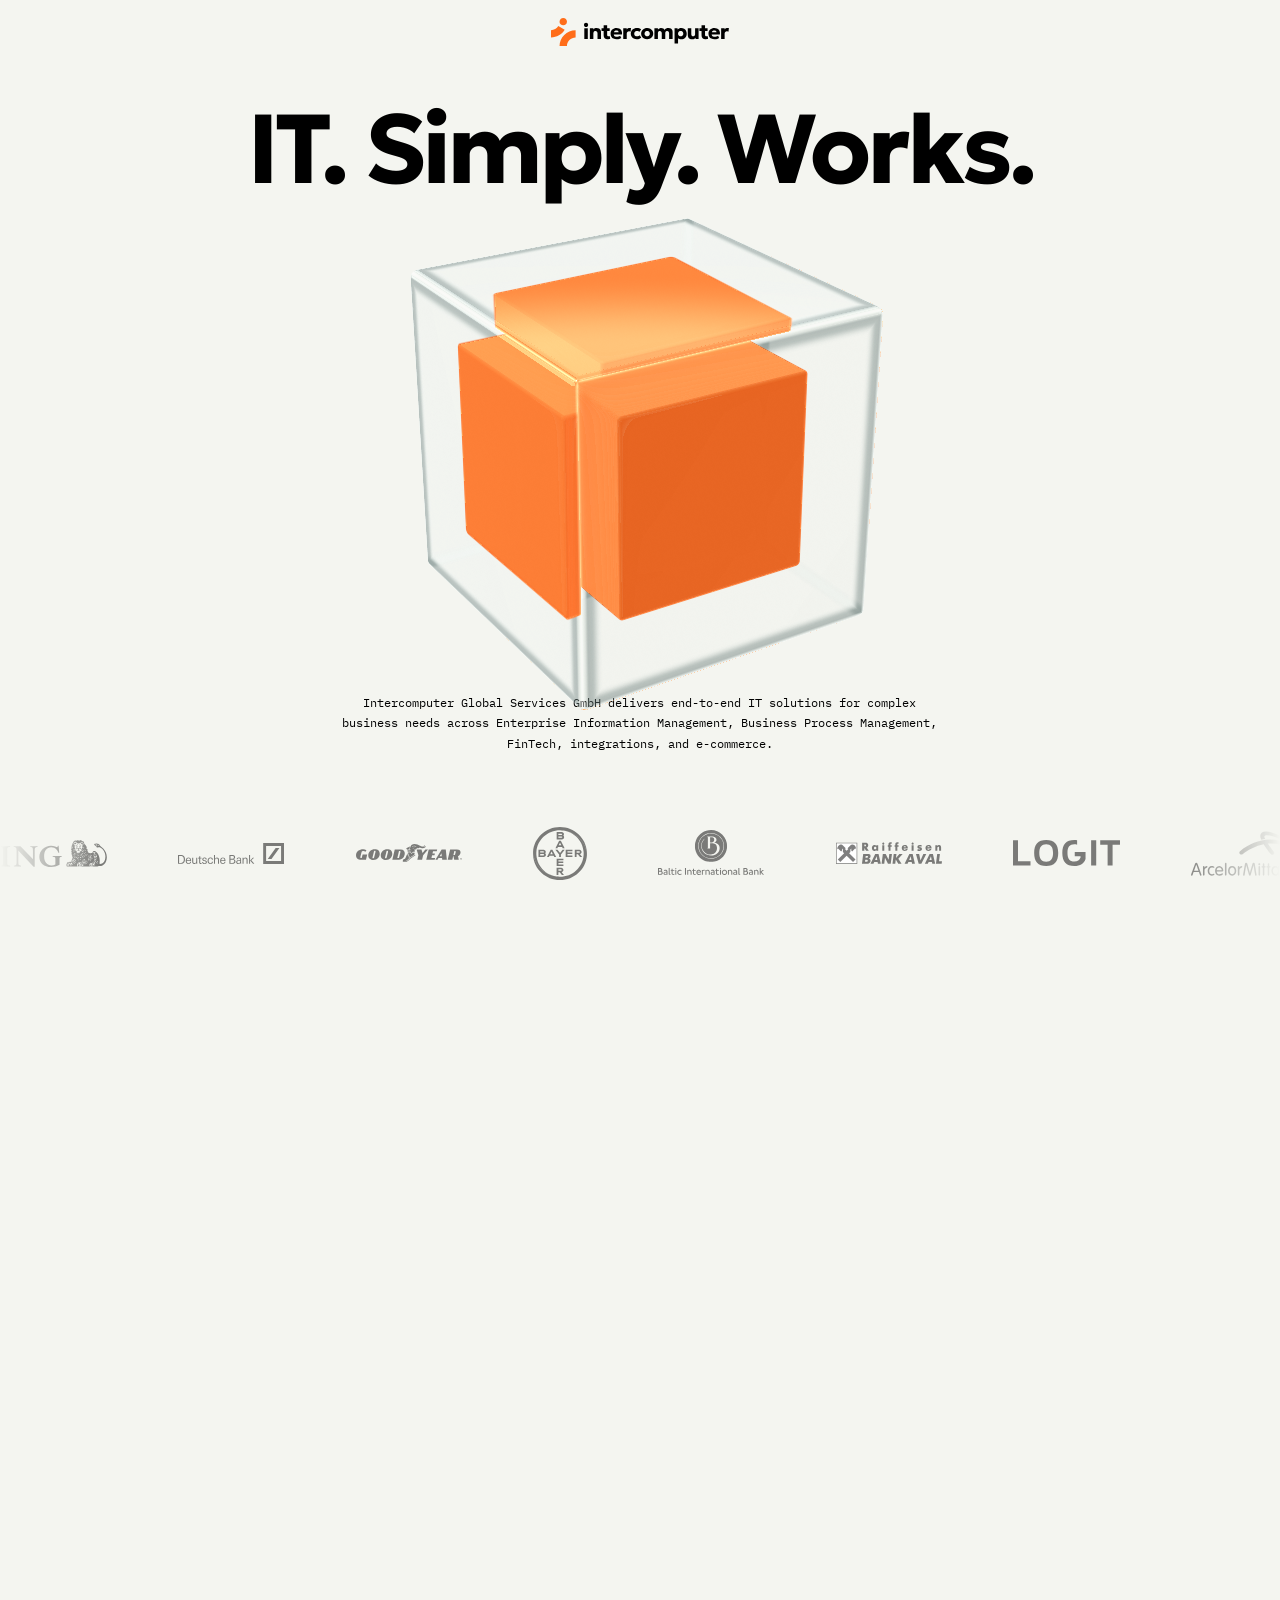
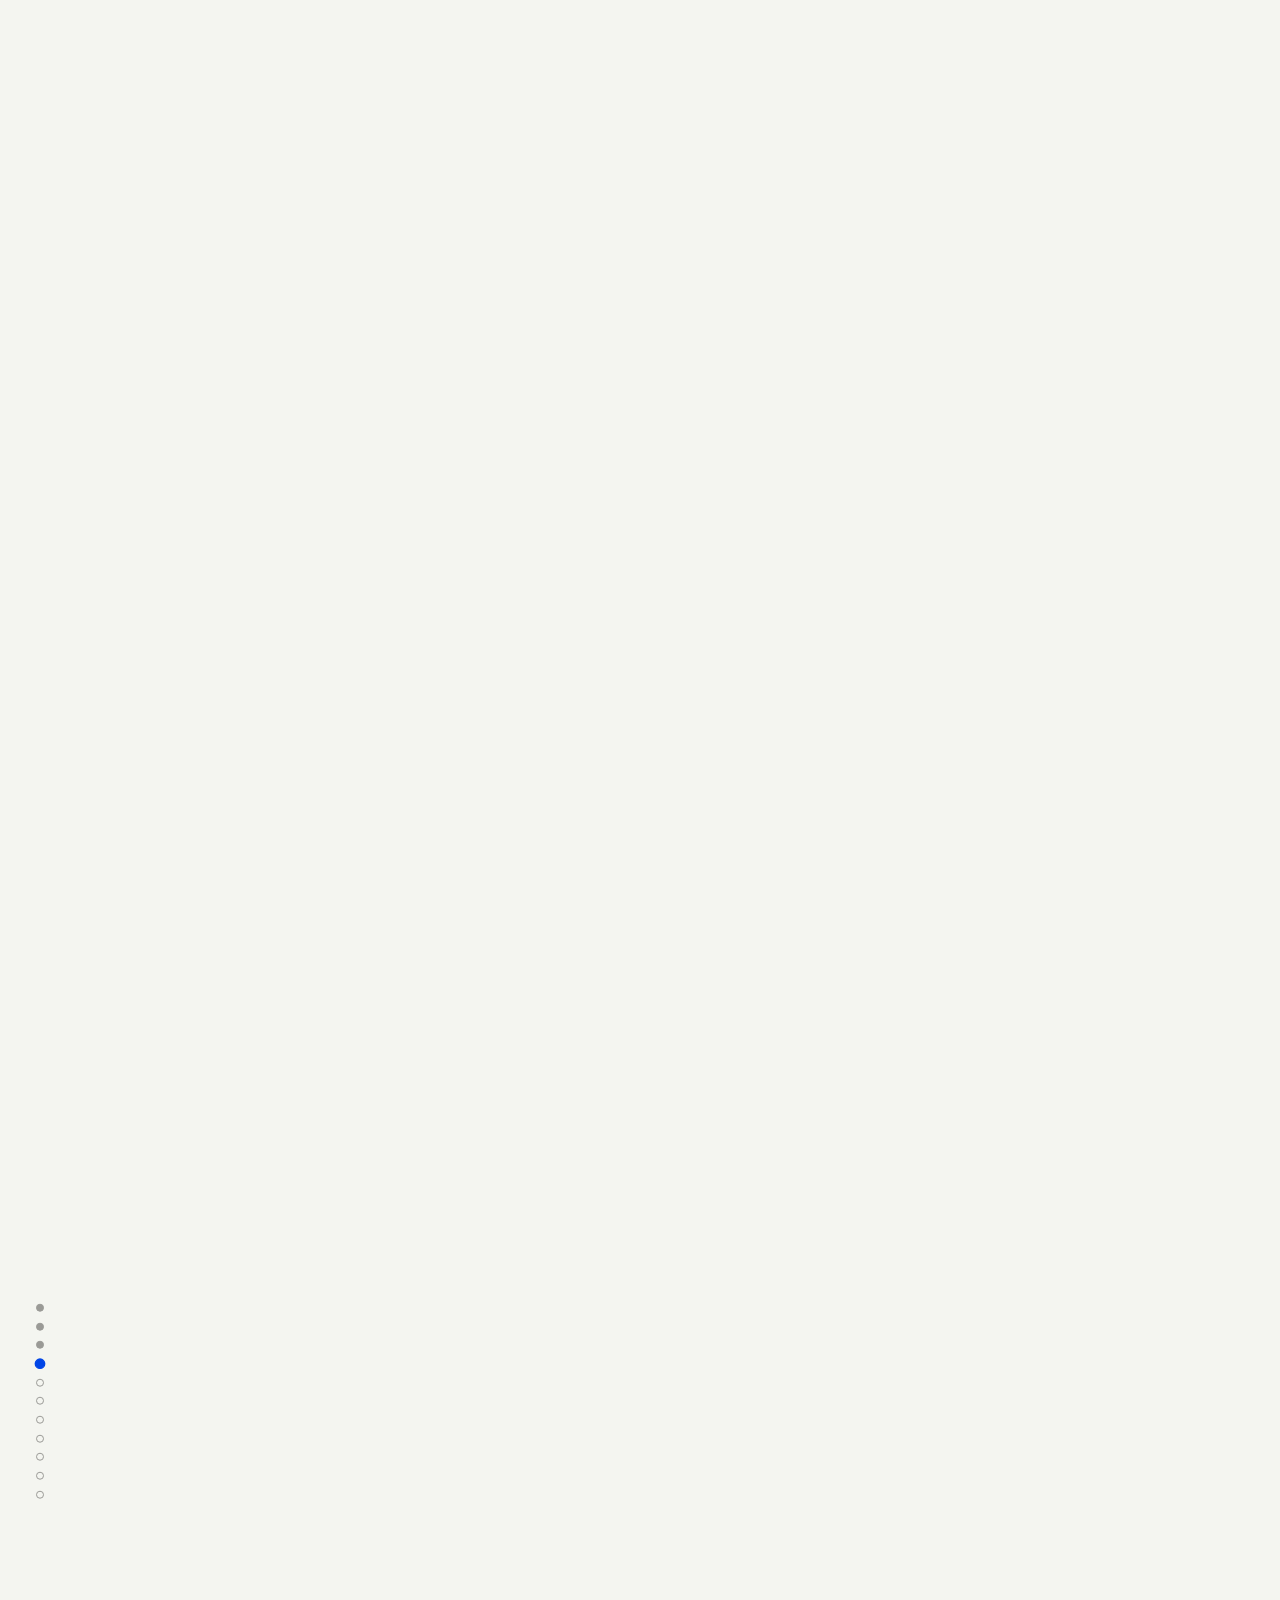
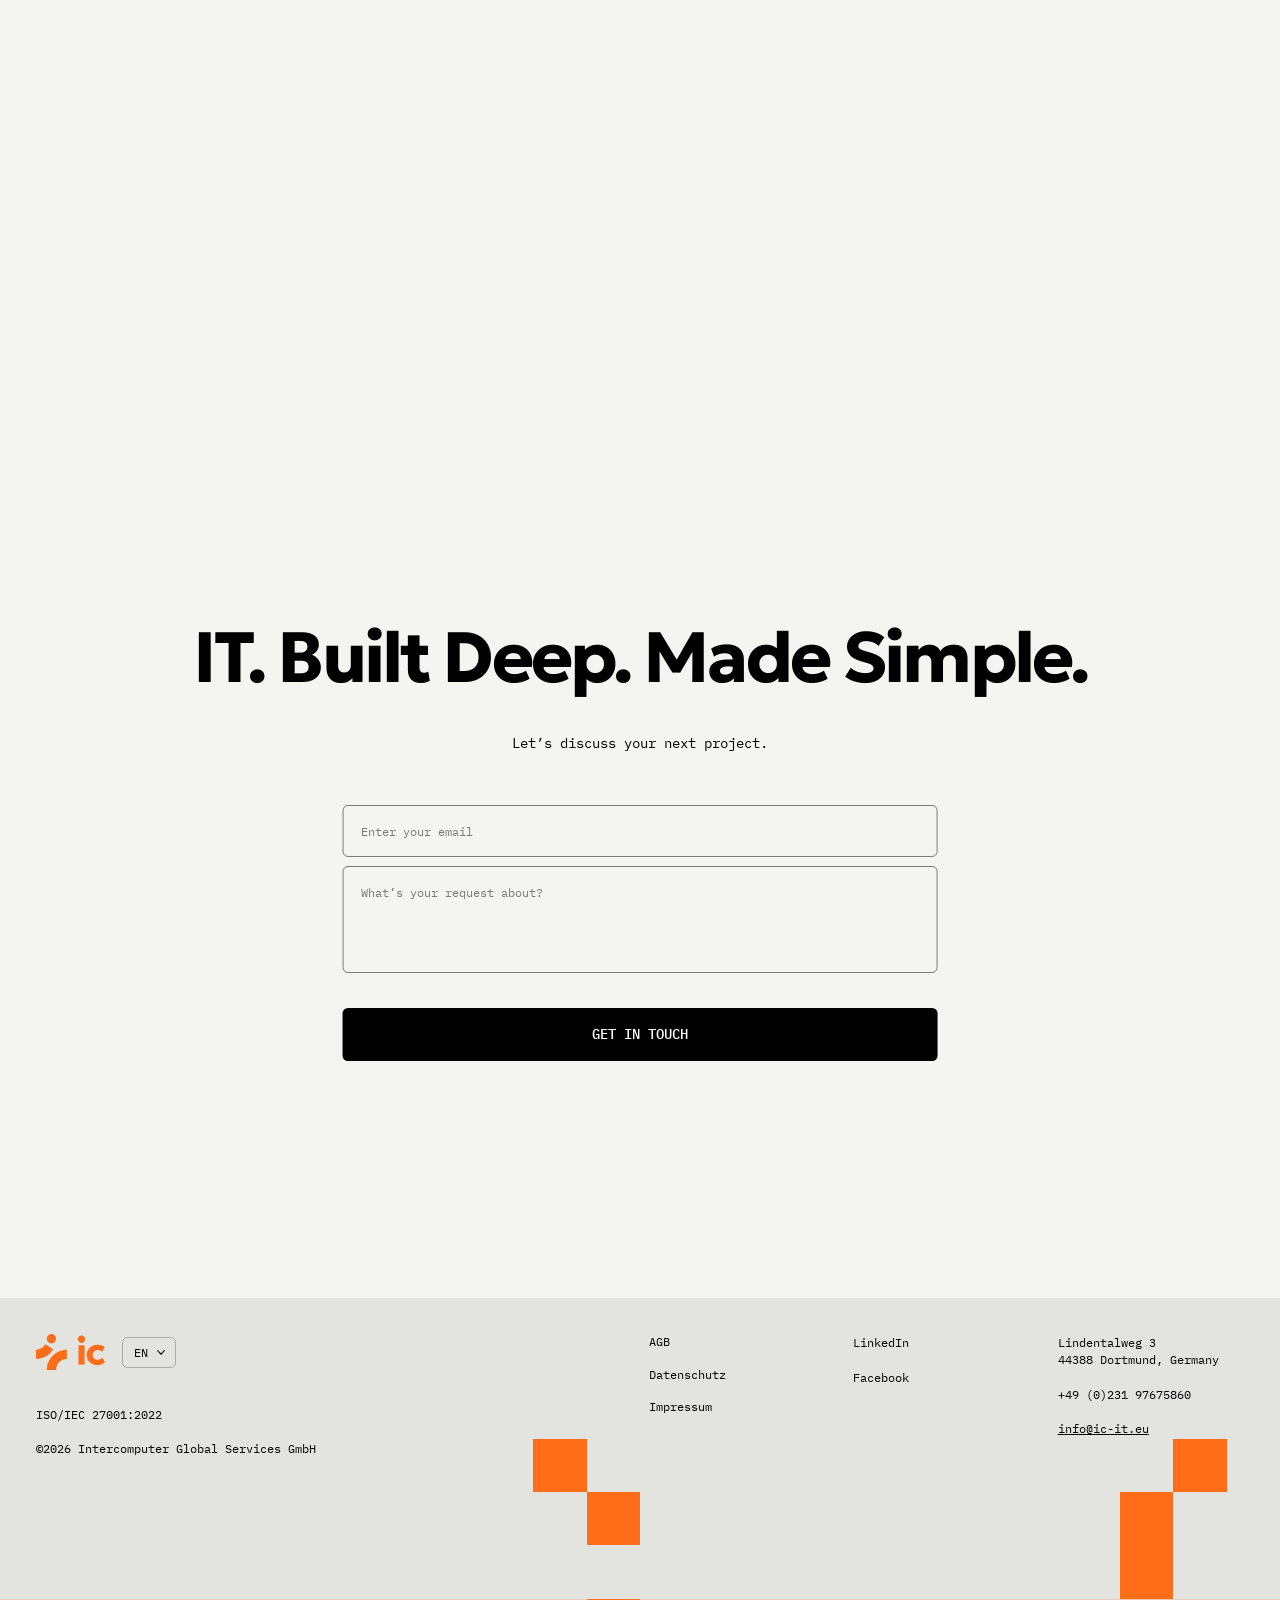
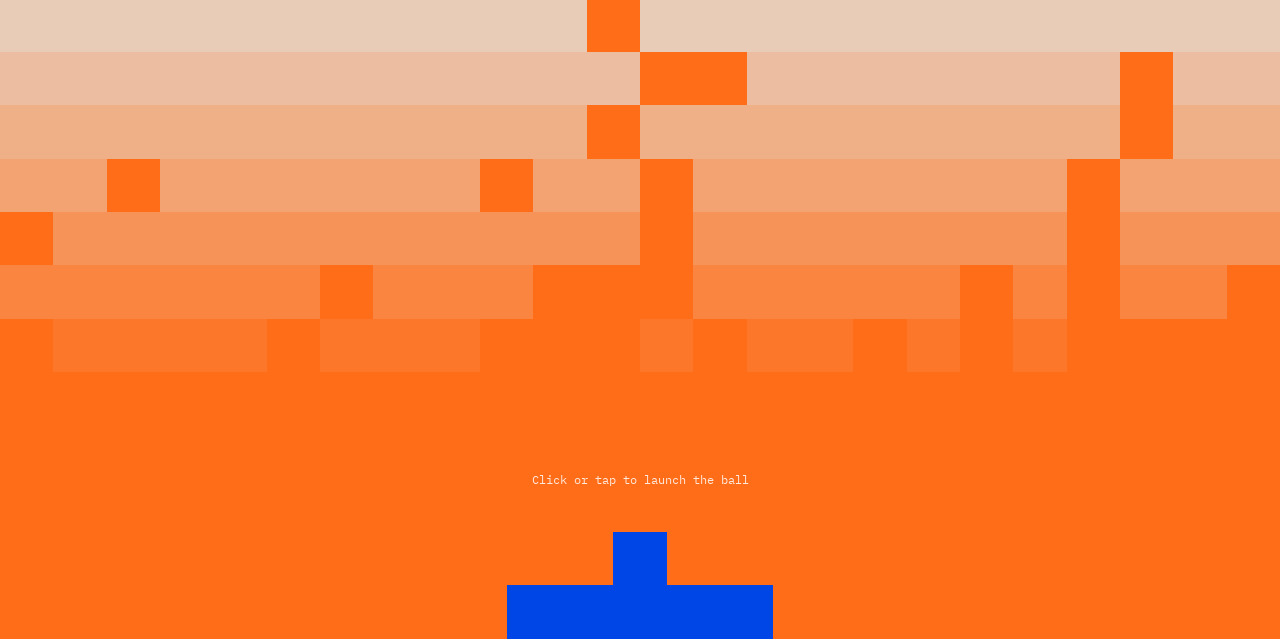
==== commit a18f8fab: "v3+v4: hero tag into the cube centre, blue field pops in cell by cell, smoother cloud, EN/DE only, n" ====
--- a/v4/index.html
+++ b/v4/index.html
@@ -158,7 +158,7 @@
   @keyframes skip-hint { 50% { transform: rotate(180deg) translateY(calc(-4 * var(--u))); } }
 
   /* ============ call to action ============ */
-  .cta-sec { height: calc(890 * var(--u)); }
+  .cta-sec { height: calc(1010 * var(--u)); }
   .cta { position: absolute; left: 50%; top: calc(245 * var(--u)); transform: translateX(-50%); width: calc(1360 * var(--u));
          display: flex; flex-direction: column; align-items: center; gap: calc(60 * var(--u)); text-align: center; }
   .cta-text { display: flex; flex-direction: column; align-items: center; gap: calc(40 * var(--u)); }
@@ -169,11 +169,15 @@
     .hero-title[data-fit] { font-size: calc(var(--fs) * var(--fit, 1) * var(--hu)); letter-spacing: calc(var(--fs) * -0.04 * var(--fit, 1) * var(--hu)); }
   }
   .cta p { margin: 0; width: calc(670 * var(--u)); font-size: calc(16 * var(--u)); line-height: 1.35; }
-  .cta form { display: flex; gap: calc(10 * var(--u)); width: calc(670 * var(--u)); }
-  .cta input { flex: 1 0 0; min-width: 0; padding: calc(20 * var(--u)); border: 1px solid #000; border-radius: calc(6 * var(--u));
-               background: transparent; font: inherit; font-size: calc(14 * var(--u)); line-height: 1.184; color: #000; outline: none; }
-  .cta input::placeholder { color: rgba(0,0,0,.5); }
-  .cta input:focus { border-color: var(--blue); }
+  /* form (Figma 2072:350): email + message stacked 10 apart, the full-width button 40 below */
+  .cta form { display: flex; flex-direction: column; gap: calc(40 * var(--u)); width: calc(670 * var(--u)); }
+  .cta-fields { display: flex; flex-direction: column; gap: calc(10 * var(--u)); }
+  .cta input, .cta textarea { display: block; width: 100%; min-width: 0; margin: 0; padding: calc(20 * var(--u)); border: 1px solid rgba(0,0,0,.5);
+               border-radius: calc(6 * var(--u)); background: transparent; font: inherit; font-size: calc(14 * var(--u)); line-height: 1.184;
+               color: #000; text-align: left; outline: none; }
+  .cta textarea { height: calc(120 * var(--u)); resize: none; }
+  .cta input::placeholder, .cta textarea::placeholder { color: rgba(0,0,0,.5); }
+  .cta input:focus, .cta textarea:focus { border-color: var(--blue); }
   .cta button { padding: calc(20 * var(--u)) calc(32 * var(--u)); border: 0; border-radius: calc(6 * var(--u)); background: #000; color: #fff;
                 font: 500 calc(16 * var(--u)) / 1.184 var(--mono); text-transform: uppercase; white-space: nowrap; cursor: pointer; }
   .cta button:hover { background: var(--blue); }
@@ -182,7 +186,7 @@
     .sol-head p { font-size: max(13px, calc(16 * var(--u))); }
     .sol-row p { font-size: max(12px, calc(14 * var(--u))); }
     .cta p { font-size: max(13px, calc(16 * var(--u))); }
-    .cta input { font-size: max(12px, calc(14 * var(--u))); }
+    .cta input, .cta textarea { font-size: max(12px, calc(14 * var(--u))); }
     .cta button { font-size: max(13px, calc(16 * var(--u))); }
     .tag-word { font-size: max(12px, calc(16 * var(--u))); }
     .topic-label { font-size: max(20px, calc(28 * var(--u))); }
@@ -230,12 +234,13 @@
     .topic-dots b { width: 6px; height: 6px; }
     .topics-skip { right: auto; left: 50%; top: auto; bottom: 20px; transform: translateX(-50%); font-size: 12px; gap: 8px; padding: 10px 12px; }
     .topics-skip img { width: 10px; height: 14px; }
-    .cta-sec { height: 900px; }
+    .cta-sec { height: 1020px; }
     .cta { top: 300px; width: calc(100vw - 32px); max-width: 600px; gap: 32px; }
     .cta h2 { font-size: 40px; letter-spacing: -1.4px; white-space: normal; }
     .cta p { width: 100%; font-size: 14px; }
-    .cta form { width: 100%; flex-direction: column; }
-    .cta input { padding: 18px; font-size: 14px; }
+    .cta form { width: 100%; gap: 24px; }
+    .cta input, .cta textarea { padding: 18px; font-size: 14px; }
+    .cta textarea { height: 120px; }
     .cta button { padding: 18px; font-size: 15px; }
     .arcade-hint { font-size: 12px; white-space: normal; width: 80%; text-align: center; }
   }
@@ -263,6 +268,7 @@
         <div class="lg" role="img" aria-label="ArcelorMittal" style="width:calc(120*var(--u));height:calc(50*var(--u))"><span class="v g"><img src="assets/logos/arcelormittal.svg" alt=""></span><span class="v c"><img src="assets/logos/color/arcelormittal.svg" alt=""></span></div>
         <div class="lg" role="img" aria-label="DTEK" style="width:calc(120*var(--u));height:calc(41*var(--u))"><span class="v g"><img src="assets/logos/dtek.svg" alt=""></span><span class="v c"><img src="assets/logos/color/dtek.svg" alt=""></span></div>
         <div class="lg" role="img" aria-label="ProCredit Bank" style="width:calc(120*var(--u));height:calc(23.211*var(--u))"><span class="v g"><span class="lg-part" style="inset:0 80.43% 0 0"><img src="assets/logos/procredit-bank/g46.svg" alt=""></span><span class="lg-part" style="inset:33.75% 0 19.96% 28.94%"><img src="assets/logos/procredit-bank/g74.svg" alt=""></span></span><span class="v c"><span class="lg-part" style="inset:0 80.43% 0 0"><img src="assets/logos/color/procredit-bank/g46.svg" alt=""></span><span class="lg-part" style="inset:33.75% 0 19.96% 28.94%"><img src="assets/logos/color/procredit-bank/g74.svg" alt=""></span></span></div>
+        <div class="lg" role="img" aria-label="Ektico" style="width:calc(120*var(--u));height:calc(28.93*var(--u))"><span class="v g"><img src="assets/logos/ektico.svg" alt=""></span><span class="v c"><img src="assets/logos/color/ektico.svg" alt=""></span></div>
         <div class="lg" role="img" aria-label="UKRSIBBANK" style="width:calc(120*var(--u));height:calc(24.781*var(--u))"><span class="v g"><span class="lg-part" style="inset:0 79.35% 0 0"><img src="assets/logos/ukrsibbank/vector.svg" alt=""></span><span class="lg-part" style="inset:1.77% 79.79% 3.26% 0.37%"><img src="assets/logos/ukrsibbank/vector4.svg" alt=""></span><span class="lg-part" style="inset:11.05% 81.67% 12.12% 1.99%"><img src="assets/logos/ukrsibbank/group4.svg" alt=""></span><span class="lg-part" style="inset:11.12% 81.6% 12.77% 2.06%"><img src="assets/logos/ukrsibbank/group5.svg" alt=""></span><span class="lg-part" style="inset:66.84% 10.68% 14.26% 25.82%"><img src="assets/logos/ukrsibbank/group6.svg" alt=""></span><span class="lg-part" style="inset:14.21% 0 49.63% 25.8%"><img src="assets/logos/ukrsibbank/group7.svg" alt=""></span></span><span class="v c"><span class="lg-part" style="inset:0 79.35% 0 0"><img src="assets/logos/color/ukrsibbank/vector.svg" alt=""></span><span class="lg-part" style="inset:1.77% 79.79% 3.26% 0.37%"><img src="assets/logos/color/ukrsibbank/vector4.svg" alt=""></span><span class="lg-part" style="inset:11.05% 81.67% 12.12% 1.99%"><img src="assets/logos/color/ukrsibbank/group4.svg" alt=""></span><span class="lg-part" style="inset:11.12% 81.6% 12.77% 2.06%"><img src="assets/logos/color/ukrsibbank/group5.svg" alt=""></span><span class="lg-part" style="inset:66.84% 10.68% 14.26% 25.82%"><img src="assets/logos/color/ukrsibbank/group6.svg" alt=""></span><span class="lg-part" style="inset:14.21% 0 49.63% 25.8%"><img src="assets/logos/color/ukrsibbank/group7.svg" alt=""></span></span></div>
       </div>
     </div>
@@ -310,7 +316,10 @@
       <p data-i18n="cta.text">Let’s discuss your next project.</p>
     </div>
     <form onsubmit="event.preventDefault(); this.querySelector('button').textContent = window.icI18n ? icI18n.t('cta.thanks') : 'Thank you'">
-      <input type="email" required placeholder="Enter your email" aria-label="Email" data-i18n-ph="cta.ph" data-i18n-aria="cta.email">
+      <div class="cta-fields">
+        <input type="email" required placeholder="Enter your email" aria-label="Email" data-i18n-ph="cta.ph" data-i18n-aria="cta.email">
+        <textarea rows="4" placeholder="What’s your request about?" aria-label="Message" data-i18n-ph="cta.msgPh" data-i18n-aria="cta.msg"></textarea>
+      </div>
       <button type="submit" data-i18n="cta.btn">Get in Touch</button>
     </form>
   </div>
@@ -329,7 +338,7 @@
     <div class="f-stack"><p>ISO/IEC 27001:2022</p><p>©2026 Intercomputer Global Services GmbH</p></div>
   </div>
   <div class="f-col legal"><a href="agb.html" data-keep-lang>AGB</a><a href="datenschutz.html" data-keep-lang>Datenschutz</a><a href="impressum.html" data-keep-lang>Impressum</a></div>
-  <div class="f-col"><a href="#">LinkedIn</a><a href="#">Facebook</a><a href="#">X (Twitter)</a></div>
+  <div class="f-col"><a href="#">LinkedIn</a><a href="#">Facebook</a></div>
   <div class="f-col"><p>Lindentalweg 3<br><span data-i18n="f.city">44388 Dortmund, Germany</span></p><p>+49 (0)231 97675860</p><a class="mail" href="mailto:info@ic-it.eu">info@ic-it.eu</a></div>
 </footer>
 
@@ -408,6 +417,7 @@
     regrow = 1;                                                       // fade the wall in
   }
   function layout() {
+    if (!sec.clientWidth || !innerWidth) return;                     // a hidden / zero-width window: nothing to lay out yet
     const mobile = innerWidth < 900, u = mobile ? Math.min(innerWidth, 520) / 390 : innerWidth / 1440;
     cell = (mobile ? 22 : 60) * u;
     W = sec.clientWidth; cols = Math.max(10, Math.round(W / cell)); cell = W / cols;
@@ -532,7 +542,7 @@
   const TAGS_EN = ['EIM', 'BPM', 'FinTech', 'Payments', 'Banking', 'Investment', 'Integration', 'E-Commerce', 'Analytics', 'Enterprise Platforms', 'Security'];
   const tagWords = () => (window.icI18n && icI18n.t('tags')) || TAGS_EN;
   // Desktop: no tags on their own — the cube shows ONE tag when it has turned a face to the visitor and opened it
-  // ("hero-face" event from the WebGL module); its leader starts in the middle of the opening.
+  // ("hero-face" event from the WebGL module); its leader ends in the cube's centre (a blue square there).
   // Phones: the tags keep cycling around the cube by themselves (3 at a time).
   const stage = document.getElementById('cubeStage'), host = document.getElementById('tags');
   const isDesktop = () => innerWidth >= 900;
@@ -633,7 +643,7 @@
     }
   }, 120);
   // ---- desktop: the tag of the face the cube has turned to the visitor
-  // leader: from the middle of the opening, slanted at whatever angle reaches the start of the horizontal underline
+  // leader: from the cube's centre (through the opening), slanted at whatever angle reaches the start of the horizontal underline
   // (no fixed 45°); side and height are random; it follows the opening while the cube leans a little with the cursor
   let faceTag = null;
   function showFaceTag() {
@@ -699,11 +709,11 @@
 
 <!-- ============ WebGL: blue pixel field + cube transition ============ -->
 <script>
-(()=>{var xl="169";var hu=0,ic=1,uu=2;var uh=1,du=2,Dn=3,ii=0,Ae=1,fn=2,ei=0,Ki=1,sc=2,rc=3,ac=4,fu=5,xi=100,pu=101,mu=102,gu=103,_u=104,xu=200,vu=201,yu=202,Mu=203,to=204,eo=205,Su=206,bu=207,Eu=208,wu=209,Tu=210,Au=211,Ru=212,Cu=213,Pu=214,no=0,io=1,so=2,ns=3,ro=4,ao=5,oo=6,lo=7,dh=0,Iu=1,Lu=2,ni=0,Du=1,Uu=2,Nu=3,Fu=4,Ou=5,Bu=6,vl=7;var fh=300,is=301,ss=302,co=303,ho=304,na=306,uo=1e3,yi=1001,fo=1002,Oe=1003,zu=1004;var js=1005;var pn=1006,Sa=1007;var Mi=1008;var Fn=1009,ph=1010,mh=1011,Ps=1012,yl=1013,Si=1014,Mn=1015,Os=1016,Ml=1017,Sl=1018,rs=1020,gh=35902,_h=1021,xh=1022,mn=1023,vh=1024,yh=1025,Qi=1026,as=1027,bl=1028,El=1029,Mh=1030,wl=1031;var Tl=1033,Ar=33776,Rr=33777,Cr=33778,Pr=33779,po=35840,mo=35841,go=35842,_o=35843,xo=36196,vo=37492,yo=37496,Mo=37808,So=37809,bo=37810,Eo=37811,wo=37812,To=37813,Ao=37814,Ro=37815,Co=37816,Po=37817,Io=37818,Lo=37819,Do=37820,Uo=37821,Ir=36492,No=36494,Fo=36495,Sh=36283,Oo=36284,Bo=36285,zo=36286;var Dr=2300,ko=2301,ba=2302,oc=2400,lc=2401,cc=2402;var ku=3200,Vu=3201;var Hu=0,Gu=1,Qn="",qe="srgb",oi="srgb-linear",Al="display-p3",ia="display-p3-linear",Ur="linear",ae="srgb",Nr="rec709",Fr="p3";var Ui=7680;var hc=519,Wu=512,Xu=513,qu=514,bh=515,Yu=516,Zu=517,Ju=518,$u=519,uc=35044,Rl=35048;var dc="300 es",Nn=2e3,Or=2001,si=class{addEventListener(t,e){this._listeners===void 0&&(this._listeners={});let n=this._listeners;n[t]===void 0&&(n[t]=[]),n[t].indexOf(e)===-1&&n[t].push(e)}hasEventListener(t,e){if(this._listeners===void 0)return!1;let n=this._listeners;return n[t]!==void 0&&n[t].indexOf(e)!==-1}removeEventListener(t,e){if(this._listeners===void 0)return;let s=this._listeners[t];if(s!==void 0){let r=s.indexOf(e);r!==-1&&s.splice(r,1)}}dispatchEvent(t){if(this._listeners===void 0)return;let n=this._listeners[t.type];if(n!==void 0){t.target=this;let s=n.slice(0);for(let r=0,a=s.length;r<a;r++)s[r].call(this,t);t.target=null}}},we=["00","01","02","03","04","05","06","07","08","09","0a","0b","0c","0d","0e","0f","10","11","12","13","14","15","16","17","18","19","1a","1b","1c","1d","1e","1f","20","21","22","23","24","25","26","27","28","29","2a","2b","2c","2d","2e","2f","30","31","32","33","34","35","36","37","38","39","3a","3b","3c","3d","3e","3f","40","41","42","43","44","45","46","47","48","49","4a","4b","4c","4d","4e","4f","50","51","52","53","54","55","56","57","58","59","5a","5b","5c","5d","5e","5f","60","61","62","63","64","65","66","67","68","69","6a","6b","6c","6d","6e","6f","70","71","72","73","74","75","76","77","78","79","7a","7b","7c","7d","7e","7f","80","81","82","83","84","85","86","87","88","89","8a","8b","8c","8d","8e","8f","90","91","92","93","94","95","96","97","98","99","9a","9b","9c","9d","9e","9f","a0","a1","a2","a3","a4","a5","a6","a7","a8","a9","aa","ab","ac","ad","ae","af","b0","b1","b2","b3","b4","b5","b6","b7","b8","b9","ba","bb","bc","bd","be","bf","c0","c1","c2","c3","c4","c5","c6","c7","c8","c9","ca","cb","cc","cd","ce","cf","d0","d1","d2","d3","d4","d5","d6","d7","d8","d9","da","db","dc","dd","de","df","e0","e1","e2","e3","e4","e5","e6","e7","e8","e9","ea","eb","ec","ed","ee","ef","f0","f1","f2","f3","f4","f5","f6","f7","f8","f9","fa","fb","fc","fd","fe","ff"],fc=1234567,ji=Math.PI/180,Is=180/Math.PI;function fs(){let i=Math.random()*4294967295|0,t=Math.random()*4294967295|0,e=Math.random()*4294967295|0,n=Math.random()*4294967295|0;return(we[i&255]+we[i>>8&255]+we[i>>16&255]+we[i>>24&255]+"-"+we[t&255]+we[t>>8&255]+"-"+we[t>>16&15|64]+we[t>>24&255]+"-"+we[e&63|128]+we[e>>8&255]+"-"+we[e>>16&255]+we[e>>24&255]+we[n&255]+we[n>>8&255]+we[n>>16&255]+we[n>>24&255]).toLowerCase()}function De(i,t,e){return Math.max(t,Math.min(e,i))}function Cl(i,t){return(i%t+t)%t}function Ku(i,t,e,n,s){return n+(i-t)*(s-n)/(e-t)}function Qu(i,t,e){return i!==t?(e-i)/(t-i):0}function Rs(i,t,e){return(1-e)*i+e*t}function ju(i,t,e,n){return Rs(i,t,1-Math.exp(-e*n))}function td(i,t=1){return t-Math.abs(Cl(i,t*2)-t)}function ed(i,t,e){return i<=t?0:i>=e?1:(i=(i-t)/(e-t),i*i*(3-2*i))}function nd(i,t,e){return i<=t?0:i>=e?1:(i=(i-t)/(e-t),i*i*i*(i*(i*6-15)+10))}function id(i,t){return i+Math.floor(Math.random()*(t-i+1))}function sd(i,t){return i+Math.random()*(t-i)}function rd(i){return i*(.5-Math.random())}function ad(i){i!==void 0&&(fc=i);let t=fc+=1831565813;return t=Math.imul(t^t>>>15,t|1),t^=t+Math.imul(t^t>>>7,t|61),((t^t>>>14)>>>0)/4294967296}function od(i){return i*ji}function ld(i){return i*Is}function cd(i){return(i&i-1)===0&&i!==0}function hd(i){return Math.pow(2,Math.ceil(Math.log(i)/Math.LN2))}function ud(i){return Math.pow(2,Math.floor(Math.log(i)/Math.LN2))}function dd(i,t,e,n,s){let r=Math.cos,a=Math.sin,o=r(e/2),l=a(e/2),c=r((t+n)/2),h=a((t+n)/2),d=r((t-n)/2),u=a((t-n)/2),g=r((n-t)/2),_=a((n-t)/2);switch(s){case"XYX":i.set(o*h,l*d,l*u,o*c);break;case"YZY":i.set(l*u,o*h,l*d,o*c);break;case"ZXZ":i.set(l*d,l*u,o*h,o*c);break;case"XZX":i.set(o*h,l*_,l*g,o*c);break;case"YXY":i.set(l*g,o*h,l*_,o*c);break;case"ZYZ":i.set(l*_,l*g,o*h,o*c);break;default:console.warn("THREE.MathUtils: .setQuaternionFromProperEuler() encountered an unknown order: "+s)}}function Ji(i,t){switch(t.constructor){case Float32Array:return i;case Uint32Array:return i/4294967295;case Uint16Array:return i/65535;case Uint8Array:return i/255;case Int32Array:return Math.max(i/2147483647,-1);case Int16Array:return Math.max(i/32767,-1);case Int8Array:return Math.max(i/127,-1);default:throw new Error("Invalid component type.")}}function Ie(i,t){switch(t.constructor){case Float32Array:return i;case Uint32Array:return Math.round(i*4294967295);case Uint16Array:return Math.round(i*65535);case Uint8Array:return Math.round(i*255);case Int32Array:return Math.round(i*2147483647);case Int16Array:return Math.round(i*32767);case Int8Array:return Math.round(i*127);default:throw new Error("Invalid component type.")}}var Eh={DEG2RAD:ji,RAD2DEG:Is,generateUUID:fs,clamp:De,euclideanModulo:Cl,mapLinear:Ku,inverseLerp:Qu,lerp:Rs,damp:ju,pingpong:td,smoothstep:ed,smootherstep:nd,randInt:id,randFloat:sd,randFloatSpread:rd,seededRandom:ad,degToRad:od,radToDeg:ld,isPowerOfTwo:cd,ceilPowerOfTwo:hd,floorPowerOfTwo:ud,setQuaternionFromProperEuler:dd,normalize:Ie,denormalize:Ji},Ft=class i{constructor(t=0,e=0){i.prototype.isVector2=!0,this.x=t,this.y=e}get width(){return this.x}set width(t){this.x=t}get height(){return this.y}set height(t){this.y=t}set(t,e){return this.x=t,this.y=e,this}setScalar(t){return this.x=t,this.y=t,this}setX(t){return this.x=t,this}setY(t){return this.y=t,this}setComponent(t,e){switch(t){case 0:this.x=e;break;case 1:this.y=e;break;default:throw new Error("index is out of range: "+t)}return this}getComponent(t){switch(t){case 0:return this.x;case 1:return this.y;default:throw new Error("index is out of range: "+t)}}clone(){return new this.constructor(this.x,this.y)}copy(t){return this.x=t.x,this.y=t.y,this}add(t){return this.x+=t.x,this.y+=t.y,this}addScalar(t){return this.x+=t,this.y+=t,this}addVectors(t,e){return this.x=t.x+e.x,this.y=t.y+e.y,this}addScaledVector(t,e){return this.x+=t.x*e,this.y+=t.y*e,this}sub(t){return this.x-=t.x,this.y-=t.y,this}subScalar(t){return this.x-=t,this.y-=t,this}subVectors(t,e){return this.x=t.x-e.x,this.y=t.y-e.y,this}multiply(t){return this.x*=t.x,this.y*=t.y,this}multiplyScalar(t){return this.x*=t,this.y*=t,this}divide(t){return this.x/=t.x,this.y/=t.y,this}divideScalar(t){return this.multiplyScalar(1/t)}applyMatrix3(t){let e=this.x,n=this.y,s=t.elements;return this.x=s[0]*e+s[3]*n+s[6],this.y=s[1]*e+s[4]*n+s[7],this}min(t){return this.x=Math.min(this.x,t.x),this.y=Math.min(this.y,t.y),this}max(t){return this.x=Math.max(this.x,t.x),this.y=Math.max(this.y,t.y),this}clamp(t,e){return this.x=Math.max(t.x,Math.min(e.x,this.x)),this.y=Math.max(t.y,Math.min(e.y,this.y)),this}clampScalar(t,e){return this.x=Math.max(t,Math.min(e,this.x)),this.y=Math.max(t,Math.min(e,this.y)),this}clampLength(t,e){let n=this.length();return this.divideScalar(n||1).multiplyScalar(Math.max(t,Math.min(e,n)))}floor(){return this.x=Math.floor(this.x),this.y=Math.floor(this.y),this}ceil(){return this.x=Math.ceil(this.x),this.y=Math.ceil(this.y),this}round(){return this.x=Math.round(this.x),this.y=Math.round(this.y),this}roundToZero(){return this.x=Math.trunc(this.x),this.y=Math.trunc(this.y),this}negate(){return this.x=-this.x,this.y=-this.y,this}dot(t){return this.x*t.x+this.y*t.y}cross(t){return this.x*t.y-this.y*t.x}lengthSq(){return this.x*this.x+this.y*this.y}length(){return Math.sqrt(this.x*this.x+this.y*this.y)}manhattanLength(){return Math.abs(this.x)+Math.abs(this.y)}normalize(){return this.divideScalar(this.length()||1)}angle(){return Math.atan2(-this.y,-this.x)+Math.PI}angleTo(t){let e=Math.sqrt(this.lengthSq()*t.lengthSq());if(e===0)return Math.PI/2;let n=this.dot(t)/e;return Math.acos(De(n,-1,1))}distanceTo(t){return Math.sqrt(this.distanceToSquared(t))}distanceToSquared(t){let e=this.x-t.x,n=this.y-t.y;return e*e+n*n}manhattanDistanceTo(t){return Math.abs(this.x-t.x)+Math.abs(this.y-t.y)}setLength(t){return this.normalize().multiplyScalar(t)}lerp(t,e){return this.x+=(t.x-this.x)*e,this.y+=(t.y-this.y)*e,this}lerpVectors(t,e,n){return this.x=t.x+(e.x-t.x)*n,this.y=t.y+(e.y-t.y)*n,this}equals(t){return t.x===this.x&&t.y===this.y}fromArray(t,e=0){return this.x=t[e],this.y=t[e+1],this}toArray(t=[],e=0){return t[e]=this.x,t[e+1]=this.y,t}fromBufferAttribute(t,e){return this.x=t.getX(e),this.y=t.getY(e),this}rotateAround(t,e){let n=Math.cos(e),s=Math.sin(e),r=this.x-t.x,a=this.y-t.y;return this.x=r*n-a*s+t.x,this.y=r*s+a*n+t.y,this}random(){return this.x=Math.random(),this.y=Math.random(),this}*[Symbol.iterator](){yield this.x,yield this.y}},Bt=class i{constructor(t,e,n,s,r,a,o,l,c){i.prototype.isMatrix3=!0,this.elements=[1,0,0,0,1,0,0,0,1],t!==void 0&&this.set(t,e,n,s,r,a,o,l,c)}set(t,e,n,s,r,a,o,l,c){let h=this.elements;return h[0]=t,h[1]=s,h[2]=o,h[3]=e,h[4]=r,h[5]=l,h[6]=n,h[7]=a,h[8]=c,this}identity(){return this.set(1,0,0,0,1,0,0,0,1),this}copy(t){let e=this.elements,n=t.elements;return e[0]=n[0],e[1]=n[1],e[2]=n[2],e[3]=n[3],e[4]=n[4],e[5]=n[5],e[6]=n[6],e[7]=n[7],e[8]=n[8],this}extractBasis(t,e,n){return t.setFromMatrix3Column(this,0),e.setFromMatrix3Column(this,1),n.setFromMatrix3Column(this,2),this}setFromMatrix4(t){let e=t.elements;return this.set(e[0],e[4],e[8],e[1],e[5],e[9],e[2],e[6],e[10]),this}multiply(t){return this.multiplyMatrices(this,t)}premultiply(t){return this.multiplyMatrices(t,this)}multiplyMatrices(t,e){let n=t.elements,s=e.elements,r=this.elements,a=n[0],o=n[3],l=n[6],c=n[1],h=n[4],d=n[7],u=n[2],g=n[5],_=n[8],M=s[0],p=s[3],f=s[6],E=s[1],b=s[4],w=s[7],O=s[2],C=s[5],T=s[8];return r[0]=a*M+o*E+l*O,r[3]=a*p+o*b+l*C,r[6]=a*f+o*w+l*T,r[1]=c*M+h*E+d*O,r[4]=c*p+h*b+d*C,r[7]=c*f+h*w+d*T,r[2]=u*M+g*E+_*O,r[5]=u*p+g*b+_*C,r[8]=u*f+g*w+_*T,this}multiplyScalar(t){let e=this.elements;return e[0]*=t,e[3]*=t,e[6]*=t,e[1]*=t,e[4]*=t,e[7]*=t,e[2]*=t,e[5]*=t,e[8]*=t,this}determinant(){let t=this.elements,e=t[0],n=t[1],s=t[2],r=t[3],a=t[4],o=t[5],l=t[6],c=t[7],h=t[8];return e*a*h-e*o*c-n*r*h+n*o*l+s*r*c-s*a*l}invert(){let t=this.elements,e=t[0],n=t[1],s=t[2],r=t[3],a=t[4],o=t[5],l=t[6],c=t[7],h=t[8],d=h*a-o*c,u=o*l-h*r,g=c*r-a*l,_=e*d+n*u+s*g;if(_===0)return this.set(0,0,0,0,0,0,0,0,0);let M=1/_;return t[0]=d*M,t[1]=(s*c-h*n)*M,t[2]=(o*n-s*a)*M,t[3]=u*M,t[4]=(h*e-s*l)*M,t[5]=(s*r-o*e)*M,t[6]=g*M,t[7]=(n*l-c*e)*M,t[8]=(a*e-n*r)*M,this}transpose(){let t,e=this.elements;return t=e[1],e[1]=e[3],e[3]=t,t=e[2],e[2]=e[6],e[6]=t,t=e[5],e[5]=e[7],e[7]=t,this}getNormalMatrix(t){return this.setFromMatrix4(t).invert().transpose()}transposeIntoArray(t){let e=this.elements;return t[0]=e[0],t[1]=e[3],t[2]=e[6],t[3]=e[1],t[4]=e[4],t[5]=e[7],t[6]=e[2],t[7]=e[5],t[8]=e[8],this}setUvTransform(t,e,n,s,r,a,o){let l=Math.cos(r),c=Math.sin(r);return this.set(n*l,n*c,-n*(l*a+c*o)+a+t,-s*c,s*l,-s*(-c*a+l*o)+o+e,0,0,1),this}scale(t,e){return this.premultiply(Ea.makeScale(t,e)),this}rotate(t){return this.premultiply(Ea.makeRotation(-t)),this}translate(t,e){return this.premultiply(Ea.makeTranslation(t,e)),this}makeTranslation(t,e){return t.isVector2?this.set(1,0,t.x,0,1,t.y,0,0,1):this.set(1,0,t,0,1,e,0,0,1),this}makeRotation(t){let e=Math.cos(t),n=Math.sin(t);return this.set(e,-n,0,n,e,0,0,0,1),this}makeScale(t,e){return this.set(t,0,0,0,e,0,0,0,1),this}equals(t){let e=this.elements,n=t.elements;for(let s=0;s<9;s++)if(e[s]!==n[s])return!1;return!0}fromArray(t,e=0){for(let n=0;n<9;n++)this.elements[n]=t[n+e];return this}toArray(t=[],e=0){let n=this.elements;return t[e]=n[0],t[e+1]=n[1],t[e+2]=n[2],t[e+3]=n[3],t[e+4]=n[4],t[e+5]=n[5],t[e+6]=n[6],t[e+7]=n[7],t[e+8]=n[8],t}clone(){return new this.constructor().fromArray(this.elements)}},Ea=new Bt;function wh(i){for(let t=i.length-1;t>=0;--t)if(i[t]>=65535)return!0;return!1}function Br(i){return document.createElementNS("http://www.w3.org/1999/xhtml",i)}function fd(){let i=Br("canvas");return i.style.display="block",i}var pc={};function Lr(i){i in pc||(pc[i]=!0,console.warn(i))}function pd(i,t,e){return new Promise(function(n,s){function r(){switch(i.clientWaitSync(t,i.SYNC_FLUSH_COMMANDS_BIT,0)){case i.WAIT_FAILED:s();break;case i.TIMEOUT_EXPIRED:setTimeout(r,e);break;default:n()}}setTimeout(r,e)})}function md(i){let t=i.elements;t[2]=.5*t[2]+.5*t[3],t[6]=.5*t[6]+.5*t[7],t[10]=.5*t[10]+.5*t[11],t[14]=.5*t[14]+.5*t[15]}function gd(i){let t=i.elements;t[11]===-1?(t[10]=-t[10]-1,t[14]=-t[14]):(t[10]=-t[10],t[14]=-t[14]+1)}var mc=new Bt().set(.8224621,.177538,0,.0331941,.9668058,0,.0170827,.0723974,.9105199),gc=new Bt().set(1.2249401,-.2249404,0,-.0420569,1.0420571,0,-.0196376,-.0786361,1.0982735),vs={[oi]:{transfer:Ur,primaries:Nr,luminanceCoefficients:[.2126,.7152,.0722],toReference:i=>i,fromReference:i=>i},[qe]:{transfer:ae,primaries:Nr,luminanceCoefficients:[.2126,.7152,.0722],toReference:i=>i.convertSRGBToLinear(),fromReference:i=>i.convertLinearToSRGB()},[ia]:{transfer:Ur,primaries:Fr,luminanceCoefficients:[.2289,.6917,.0793],toReference:i=>i.applyMatrix3(gc),fromReference:i=>i.applyMatrix3(mc)},[Al]:{transfer:ae,primaries:Fr,luminanceCoefficients:[.2289,.6917,.0793],toReference:i=>i.convertSRGBToLinear().applyMatrix3(gc),fromReference:i=>i.applyMatrix3(mc).convertLinearToSRGB()}},_d=new Set([oi,ia]),Qt={enabled:!0,_workingColorSpace:oi,get workingColorSpace(){return this._workingColorSpace},set workingColorSpace(i){if(!_d.has(i))throw new Error(`Unsupported working color space, "${i}".`);this._workingColorSpace=i},convert:function(i,t,e){if(this.enabled===!1||t===e||!t||!e)return i;let n=vs[t].toReference,s=vs[e].fromReference;return s(n(i))},fromWorkingColorSpace:function(i,t){return this.convert(i,this._workingColorSpace,t)},toWorkingColorSpace:function(i,t){return this.convert(i,t,this._workingColorSpace)},getPrimaries:function(i){return vs[i].primaries},getTransfer:function(i){return i===Qn?Ur:vs[i].transfer},getLuminanceCoefficients:function(i,t=this._workingColorSpace){return i.fromArray(vs[t].luminanceCoefficients)}};function ts(i){return i<.04045?i*.0773993808:Math.pow(i*.9478672986+.0521327014,2.4)}function wa(i){return i<.0031308?i*12.92:1.055*Math.pow(i,.41666)-.055}var Ni,Vo=class{static getDataURL(t){if(/^data:/i.test(t.src)||typeof HTMLCanvasElement>"u")return t.src;let e;if(t instanceof HTMLCanvasElement)e=t;else{Ni===void 0&&(Ni=Br("canvas")),Ni.width=t.width,Ni.height=t.height;let n=Ni.getContext("2d");t instanceof ImageData?n.putImageData(t,0,0):n.drawImage(t,0,0,t.width,t.height),e=Ni}return e.width>2048||e.height>2048?(console.warn("THREE.ImageUtils.getDataURL: Image converted to jpg for performance reasons",t),e.toDataURL("image/jpeg",.6)):e.toDataURL("image/png")}static sRGBToLinear(t){if(typeof HTMLImageElement<"u"&&t instanceof HTMLImageElement||typeof HTMLCanvasElement<"u"&&t instanceof HTMLCanvasElement||typeof ImageBitmap<"u"&&t instanceof ImageBitmap){let e=Br("canvas");e.width=t.width,e.height=t.height;let n=e.getContext("2d");n.drawImage(t,0,0,t.width,t.height);let s=n.getImageData(0,0,t.width,t.height),r=s.data;for(let a=0;a<r.length;a++)r[a]=ts(r[a]/255)*255;return n.putImageData(s,0,0),e}else if(t.data){let e=t.data.slice(0);for(let n=0;n<e.length;n++)e instanceof Uint8Array||e instanceof Uint8ClampedArray?e[n]=Math.floor(ts(e[n]/255)*255):e[n]=ts(e[n]);return{data:e,width:t.width,height:t.height}}else return console.warn("THREE.ImageUtils.sRGBToLinear(): Unsupported image type. No color space conversion applied."),t}},xd=0,zr=class{constructor(t=null){this.isSource=!0,Object.defineProperty(this,"id",{value:xd++}),this.uuid=fs(),this.data=t,this.dataReady=!0,this.version=0}set needsUpdate(t){t===!0&&this.version++}toJSON(t){let e=t===void 0||typeof t=="string";if(!e&&t.images[this.uuid]!==void 0)return t.images[this.uuid];let n={uuid:this.uuid,url:""},s=this.data;if(s!==null){let r;if(Array.isArray(s)){r=[];for(let a=0,o=s.length;a<o;a++)s[a].isDataTexture?r.push(Ta(s[a].image)):r.push(Ta(s[a]))}else r=Ta(s);n.url=r}return e||(t.images[this.uuid]=n),n}};function Ta(i){return typeof HTMLImageElement<"u"&&i instanceof HTMLImageElement||typeof HTMLCanvasElement<"u"&&i instanceof HTMLCanvasElement||typeof ImageBitmap<"u"&&i instanceof ImageBitmap?Vo.getDataURL(i):i.data?{data:Array.from(i.data),width:i.width,height:i.height,type:i.data.constructor.name}:(console.warn("THREE.Texture: Unable to serialize Texture."),{})}var vd=0,ze=class i extends si{constructor(t=i.DEFAULT_IMAGE,e=i.DEFAULT_MAPPING,n=yi,s=yi,r=pn,a=Mi,o=mn,l=Fn,c=i.DEFAULT_ANISOTROPY,h=Qn){super(),this.isTexture=!0,Object.defineProperty(this,"id",{value:vd++}),this.uuid=fs(),this.name="",this.source=new zr(t),this.mipmaps=[],this.mapping=e,this.channel=0,this.wrapS=n,this.wrapT=s,this.magFilter=r,this.minFilter=a,this.anisotropy=c,this.format=o,this.internalFormat=null,this.type=l,this.offset=new Ft(0,0),this.repeat=new Ft(1,1),this.center=new Ft(0,0),this.rotation=0,this.matrixAutoUpdate=!0,this.matrix=new Bt,this.generateMipmaps=!0,this.premultiplyAlpha=!1,this.flipY=!0,this.unpackAlignment=4,this.colorSpace=h,this.userData={},this.version=0,this.onUpdate=null,this.isRenderTargetTexture=!1,this.pmremVersion=0}get image(){return this.source.data}set image(t=null){this.source.data=t}updateMatrix(){this.matrix.setUvTransform(this.offset.x,this.offset.y,this.repeat.x,this.repeat.y,this.rotation,this.center.x,this.center.y)}clone(){return new this.constructor().copy(this)}copy(t){return this.name=t.name,this.source=t.source,this.mipmaps=t.mipmaps.slice(0),this.mapping=t.mapping,this.channel=t.channel,this.wrapS=t.wrapS,this.wrapT=t.wrapT,this.magFilter=t.magFilter,this.minFilter=t.minFilter,this.anisotropy=t.anisotropy,this.format=t.format,this.internalFormat=t.internalFormat,this.type=t.type,this.offset.copy(t.offset),this.repeat.copy(t.repeat),this.center.copy(t.center),this.rotation=t.rotation,this.matrixAutoUpdate=t.matrixAutoUpdate,this.matrix.copy(t.matrix),this.generateMipmaps=t.generateMipmaps,this.premultiplyAlpha=t.premultiplyAlpha,this.flipY=t.flipY,this.unpackAlignment=t.unpackAlignment,this.colorSpace=t.colorSpace,this.userData=JSON.parse(JSON.stringify(t.userData)),this.needsUpdate=!0,this}toJSON(t){let e=t===void 0||typeof t=="string";if(!e&&t.textures[this.uuid]!==void 0)return t.textures[this.uuid];let n={metadata:{version:4.6,type:"Texture",generator:"Texture.toJSON"},uuid:this.uuid,name:this.name,image:this.source.toJSON(t).uuid,mapping:this.mapping,channel:this.channel,repeat:[this.repeat.x,this.repeat.y],offset:[this.offset.x,this.offset.y],center:[this.center.x,this.center.y],rotation:this.rotation,wrap:[this.wrapS,this.wrapT],format:this.format,internalFormat:this.internalFormat,type:this.type,colorSpace:this.colorSpace,minFilter:this.minFilter,magFilter:this.magFilter,anisotropy:this.anisotropy,flipY:this.flipY,generateMipmaps:this.generateMipmaps,premultiplyAlpha:this.premultiplyAlpha,unpackAlignment:this.unpackAlignment};return Object.keys(this.userData).length>0&&(n.userData=this.userData),e||(t.textures[this.uuid]=n),n}dispose(){this.dispatchEvent({type:"dispose"})}transformUv(t){if(this.mapping!==fh)return t;if(t.applyMatrix3(this.matrix),t.x<0||t.x>1)switch(this.wrapS){case uo:t.x=t.x-Math.floor(t.x);break;case yi:t.x=t.x<0?0:1;break;case fo:Math.abs(Math.floor(t.x)%2)===1?t.x=Math.ceil(t.x)-t.x:t.x=t.x-Math.floor(t.x);break}if(t.y<0||t.y>1)switch(this.wrapT){case uo:t.y=t.y-Math.floor(t.y);break;case yi:t.y=t.y<0?0:1;break;case fo:Math.abs(Math.floor(t.y)%2)===1?t.y=Math.ceil(t.y)-t.y:t.y=t.y-Math.floor(t.y);break}return this.flipY&&(t.y=1-t.y),t}set needsUpdate(t){t===!0&&(this.version++,this.source.needsUpdate=!0)}set needsPMREMUpdate(t){t===!0&&this.pmremVersion++}};ze.DEFAULT_IMAGE=null;ze.DEFAULT_MAPPING=fh;ze.DEFAULT_ANISOTROPY=1;var he=class i{constructor(t=0,e=0,n=0,s=1){i.prototype.isVector4=!0,this.x=t,this.y=e,this.z=n,this.w=s}get width(){return this.z}set width(t){this.z=t}get height(){return this.w}set height(t){this.w=t}set(t,e,n,s){return this.x=t,this.y=e,this.z=n,this.w=s,this}setScalar(t){return this.x=t,this.y=t,this.z=t,this.w=t,this}setX(t){return this.x=t,this}setY(t){return this.y=t,this}setZ(t){return this.z=t,this}setW(t){return this.w=t,this}setComponent(t,e){switch(t){case 0:this.x=e;break;case 1:this.y=e;break;case 2:this.z=e;break;case 3:this.w=e;break;default:throw new Error("index is out of range: "+t)}return this}getComponent(t){switch(t){case 0:return this.x;case 1:return this.y;case 2:return this.z;case 3:return this.w;default:throw new Error("index is out of range: "+t)}}clone(){return new this.constructor(this.x,this.y,this.z,this.w)}copy(t){return this.x=t.x,this.y=t.y,this.z=t.z,this.w=t.w!==void 0?t.w:1,this}add(t){return this.x+=t.x,this.y+=t.y,this.z+=t.z,this.w+=t.w,this}addScalar(t){return this.x+=t,this.y+=t,this.z+=t,this.w+=t,this}addVectors(t,e){return this.x=t.x+e.x,this.y=t.y+e.y,this.z=t.z+e.z,this.w=t.w+e.w,this}addScaledVector(t,e){return this.x+=t.x*e,this.y+=t.y*e,this.z+=t.z*e,this.w+=t.w*e,this}sub(t){return this.x-=t.x,this.y-=t.y,this.z-=t.z,this.w-=t.w,this}subScalar(t){return this.x-=t,this.y-=t,this.z-=t,this.w-=t,this}subVectors(t,e){return this.x=t.x-e.x,this.y=t.y-e.y,this.z=t.z-e.z,this.w=t.w-e.w,this}multiply(t){return this.x*=t.x,this.y*=t.y,this.z*=t.z,this.w*=t.w,this}multiplyScalar(t){return this.x*=t,this.y*=t,this.z*=t,this.w*=t,this}applyMatrix4(t){let e=this.x,n=this.y,s=this.z,r=this.w,a=t.elements;return this.x=a[0]*e+a[4]*n+a[8]*s+a[12]*r,this.y=a[1]*e+a[5]*n+a[9]*s+a[13]*r,this.z=a[2]*e+a[6]*n+a[10]*s+a[14]*r,this.w=a[3]*e+a[7]*n+a[11]*s+a[15]*r,this}divideScalar(t){return this.multiplyScalar(1/t)}setAxisAngleFromQuaternion(t){this.w=2*Math.acos(t.w);let e=Math.sqrt(1-t.w*t.w);return e<1e-4?(this.x=1,this.y=0,this.z=0):(this.x=t.x/e,this.y=t.y/e,this.z=t.z/e),this}setAxisAngleFromRotationMatrix(t){let e,n,s,r,l=t.elements,c=l[0],h=l[4],d=l[8],u=l[1],g=l[5],_=l[9],M=l[2],p=l[6],f=l[10];if(Math.abs(h-u)<.01&&Math.abs(d-M)<.01&&Math.abs(_-p)<.01){if(Math.abs(h+u)<.1&&Math.abs(d+M)<.1&&Math.abs(_+p)<.1&&Math.abs(c+g+f-3)<.1)return this.set(1,0,0,0),this;e=Math.PI;let b=(c+1)/2,w=(g+1)/2,O=(f+1)/2,C=(h+u)/4,T=(d+M)/4,U=(_+p)/4;return b>w&&b>O?b<.01?(n=0,s=.707106781,r=.707106781):(n=Math.sqrt(b),s=C/n,r=T/n):w>O?w<.01?(n=.707106781,s=0,r=.707106781):(s=Math.sqrt(w),n=C/s,r=U/s):O<.01?(n=.707106781,s=.707106781,r=0):(r=Math.sqrt(O),n=T/r,s=U/r),this.set(n,s,r,e),this}let E=Math.sqrt((p-_)*(p-_)+(d-M)*(d-M)+(u-h)*(u-h));return Math.abs(E)<.001&&(E=1),this.x=(p-_)/E,this.y=(d-M)/E,this.z=(u-h)/E,this.w=Math.acos((c+g+f-1)/2),this}setFromMatrixPosition(t){let e=t.elements;return this.x=e[12],this.y=e[13],this.z=e[14],this.w=e[15],this}min(t){return this.x=Math.min(this.x,t.x),this.y=Math.min(this.y,t.y),this.z=Math.min(this.z,t.z),this.w=Math.min(this.w,t.w),this}max(t){return this.x=Math.max(this.x,t.x),this.y=Math.max(this.y,t.y),this.z=Math.max(this.z,t.z),this.w=Math.max(this.w,t.w),this}clamp(t,e){return this.x=Math.max(t.x,Math.min(e.x,this.x)),this.y=Math.max(t.y,Math.min(e.y,this.y)),this.z=Math.max(t.z,Math.min(e.z,this.z)),this.w=Math.max(t.w,Math.min(e.w,this.w)),this}clampScalar(t,e){return this.x=Math.max(t,Math.min(e,this.x)),this.y=Math.max(t,Math.min(e,this.y)),this.z=Math.max(t,Math.min(e,this.z)),this.w=Math.max(t,Math.min(e,this.w)),this}clampLength(t,e){let n=this.length();return this.divideScalar(n||1).multiplyScalar(Math.max(t,Math.min(e,n)))}floor(){return this.x=Math.floor(this.x),this.y=Math.floor(this.y),this.z=Math.floor(this.z),this.w=Math.floor(this.w),this}ceil(){return this.x=Math.ceil(this.x),this.y=Math.ceil(this.y),this.z=Math.ceil(this.z),this.w=Math.ceil(this.w),this}round(){return this.x=Math.round(this.x),this.y=Math.round(this.y),this.z=Math.round(this.z),this.w=Math.round(this.w),this}roundToZero(){return this.x=Math.trunc(this.x),this.y=Math.trunc(this.y),this.z=Math.trunc(this.z),this.w=Math.trunc(this.w),this}negate(){return this.x=-this.x,this.y=-this.y,this.z=-this.z,this.w=-this.w,this}dot(t){return this.x*t.x+this.y*t.y+this.z*t.z+this.w*t.w}lengthSq(){return this.x*this.x+this.y*this.y+this.z*this.z+this.w*this.w}length(){return Math.sqrt(this.x*this.x+this.y*this.y+this.z*this.z+this.w*this.w)}manhattanLength(){return Math.abs(this.x)+Math.abs(this.y)+Math.abs(this.z)+Math.abs(this.w)}normalize(){return this.divideScalar(this.length()||1)}setLength(t){return this.normalize().multiplyScalar(t)}lerp(t,e){return this.x+=(t.x-this.x)*e,this.y+=(t.y-this.y)*e,this.z+=(t.z-this.z)*e,this.w+=(t.w-this.w)*e,this}lerpVectors(t,e,n){return this.x=t.x+(e.x-t.x)*n,this.y=t.y+(e.y-t.y)*n,this.z=t.z+(e.z-t.z)*n,this.w=t.w+(e.w-t.w)*n,this}equals(t){return t.x===this.x&&t.y===this.y&&t.z===this.z&&t.w===this.w}fromArray(t,e=0){return this.x=t[e],this.y=t[e+1],this.z=t[e+2],this.w=t[e+3],this}toArray(t=[],e=0){return t[e]=this.x,t[e+1]=this.y,t[e+2]=this.z,t[e+3]=this.w,t}fromBufferAttribute(t,e){return this.x=t.getX(e),this.y=t.getY(e),this.z=t.getZ(e),this.w=t.getW(e),this}random(){return this.x=Math.random(),this.y=Math.random(),this.z=Math.random(),this.w=Math.random(),this}*[Symbol.iterator](){yield this.x,yield this.y,yield this.z,yield this.w}},Ho=class extends si{constructor(t=1,e=1,n={}){super(),this.isRenderTarget=!0,this.width=t,this.height=e,this.depth=1,this.scissor=new he(0,0,t,e),this.scissorTest=!1,this.viewport=new he(0,0,t,e);let s={width:t,height:e,depth:1};n=Object.assign({generateMipmaps:!1,internalFormat:null,minFilter:pn,depthBuffer:!0,stencilBuffer:!1,resolveDepthBuffer:!0,resolveStencilBuffer:!0,depthTexture:null,samples:0,count:1},n);let r=new ze(s,n.mapping,n.wrapS,n.wrapT,n.magFilter,n.minFilter,n.format,n.type,n.anisotropy,n.colorSpace);r.flipY=!1,r.generateMipmaps=n.generateMipmaps,r.internalFormat=n.internalFormat,this.textures=[];let a=n.count;for(let o=0;o<a;o++)this.textures[o]=r.clone(),this.textures[o].isRenderTargetTexture=!0;this.depthBuffer=n.depthBuffer,this.stencilBuffer=n.stencilBuffer,this.resolveDepthBuffer=n.resolveDepthBuffer,this.resolveStencilBuffer=n.resolveStencilBuffer,this.depthTexture=n.depthTexture,this.samples=n.samples}get texture(){return this.textures[0]}set texture(t){this.textures[0]=t}setSize(t,e,n=1){if(this.width!==t||this.height!==e||this.depth!==n){this.width=t,this.height=e,this.depth=n;for(let s=0,r=this.textures.length;s<r;s++)this.textures[s].image.width=t,this.textures[s].image.height=e,this.textures[s].image.depth=n;this.dispose()}this.viewport.set(0,0,t,e),this.scissor.set(0,0,t,e)}clone(){return new this.constructor().copy(this)}copy(t){this.width=t.width,this.height=t.height,this.depth=t.depth,this.scissor.copy(t.scissor),this.scissorTest=t.scissorTest,this.viewport.copy(t.viewport),this.textures.length=0;for(let n=0,s=t.textures.length;n<s;n++)this.textures[n]=t.textures[n].clone(),this.textures[n].isRenderTargetTexture=!0;let e=Object.assign({},t.texture.image);return this.texture.source=new zr(e),this.depthBuffer=t.depthBuffer,this.stencilBuffer=t.stencilBuffer,this.resolveDepthBuffer=t.resolveDepthBuffer,this.resolveStencilBuffer=t.resolveStencilBuffer,t.depthTexture!==null&&(this.depthTexture=t.depthTexture.clone()),this.samples=t.samples,this}dispose(){this.dispatchEvent({type:"dispose"})}},On=class extends Ho{constructor(t=1,e=1,n={}){super(t,e,n),this.isWebGLRenderTarget=!0}},kr=class extends ze{constructor(t=null,e=1,n=1,s=1){super(null),this.isDataArrayTexture=!0,this.image={data:t,width:e,height:n,depth:s},this.magFilter=Oe,this.minFilter=Oe,this.wrapR=yi,this.generateMipmaps=!1,this.flipY=!1,this.unpackAlignment=1,this.layerUpdates=new Set}addLayerUpdate(t){this.layerUpdates.add(t)}clearLayerUpdates(){this.layerUpdates.clear()}};var Go=class extends ze{constructor(t=null,e=1,n=1,s=1){super(null),this.isData3DTexture=!0,this.image={data:t,width:e,height:n,depth:s},this.magFilter=Oe,this.minFilter=Oe,this.wrapR=yi,this.generateMipmaps=!1,this.flipY=!1,this.unpackAlignment=1}};var be=class{constructor(t=0,e=0,n=0,s=1){this.isQuaternion=!0,this._x=t,this._y=e,this._z=n,this._w=s}static slerpFlat(t,e,n,s,r,a,o){let l=n[s+0],c=n[s+1],h=n[s+2],d=n[s+3],u=r[a+0],g=r[a+1],_=r[a+2],M=r[a+3];if(o===0){t[e+0]=l,t[e+1]=c,t[e+2]=h,t[e+3]=d;return}if(o===1){t[e+0]=u,t[e+1]=g,t[e+2]=_,t[e+3]=M;return}if(d!==M||l!==u||c!==g||h!==_){let p=1-o,f=l*u+c*g+h*_+d*M,E=f>=0?1:-1,b=1-f*f;if(b>Number.EPSILON){let O=Math.sqrt(b),C=Math.atan2(O,f*E);p=Math.sin(p*C)/O,o=Math.sin(o*C)/O}let w=o*E;if(l=l*p+u*w,c=c*p+g*w,h=h*p+_*w,d=d*p+M*w,p===1-o){let O=1/Math.sqrt(l*l+c*c+h*h+d*d);l*=O,c*=O,h*=O,d*=O}}t[e]=l,t[e+1]=c,t[e+2]=h,t[e+3]=d}static multiplyQuaternionsFlat(t,e,n,s,r,a){let o=n[s],l=n[s+1],c=n[s+2],h=n[s+3],d=r[a],u=r[a+1],g=r[a+2],_=r[a+3];return t[e]=o*_+h*d+l*g-c*u,t[e+1]=l*_+h*u+c*d-o*g,t[e+2]=c*_+h*g+o*u-l*d,t[e+3]=h*_-o*d-l*u-c*g,t}get x(){return this._x}set x(t){this._x=t,this._onChangeCallback()}get y(){return this._y}set y(t){this._y=t,this._onChangeCallback()}get z(){return this._z}set z(t){this._z=t,this._onChangeCallback()}get w(){return this._w}set w(t){this._w=t,this._onChangeCallback()}set(t,e,n,s){return this._x=t,this._y=e,this._z=n,this._w=s,this._onChangeCallback(),this}clone(){return new this.constructor(this._x,this._y,this._z,this._w)}copy(t){return this._x=t.x,this._y=t.y,this._z=t.z,this._w=t.w,this._onChangeCallback(),this}setFromEuler(t,e=!0){let n=t._x,s=t._y,r=t._z,a=t._order,o=Math.cos,l=Math.sin,c=o(n/2),h=o(s/2),d=o(r/2),u=l(n/2),g=l(s/2),_=l(r/2);switch(a){case"XYZ":this._x=u*h*d+c*g*_,this._y=c*g*d-u*h*_,this._z=c*h*_+u*g*d,this._w=c*h*d-u*g*_;break;case"YXZ":this._x=u*h*d+c*g*_,this._y=c*g*d-u*h*_,this._z=c*h*_-u*g*d,this._w=c*h*d+u*g*_;break;case"ZXY":this._x=u*h*d-c*g*_,this._y=c*g*d+u*h*_,this._z=c*h*_+u*g*d,this._w=c*h*d-u*g*_;break;case"ZYX":this._x=u*h*d-c*g*_,this._y=c*g*d+u*h*_,this._z=c*h*_-u*g*d,this._w=c*h*d+u*g*_;break;case"YZX":this._x=u*h*d+c*g*_,this._y=c*g*d+u*h*_,this._z=c*h*_-u*g*d,this._w=c*h*d-u*g*_;break;case"XZY":this._x=u*h*d-c*g*_,this._y=c*g*d-u*h*_,this._z=c*h*_+u*g*d,this._w=c*h*d+u*g*_;break;default:console.warn("THREE.Quaternion: .setFromEuler() encountered an unknown order: "+a)}return e===!0&&this._onChangeCallback(),this}setFromAxisAngle(t,e){let n=e/2,s=Math.sin(n);return this._x=t.x*s,this._y=t.y*s,this._z=t.z*s,this._w=Math.cos(n),this._onChangeCallback(),this}setFromRotationMatrix(t){let e=t.elements,n=e[0],s=e[4],r=e[8],a=e[1],o=e[5],l=e[9],c=e[2],h=e[6],d=e[10],u=n+o+d;if(u>0){let g=.5/Math.sqrt(u+1);this._w=.25/g,this._x=(h-l)*g,this._y=(r-c)*g,this._z=(a-s)*g}else if(n>o&&n>d){let g=2*Math.sqrt(1+n-o-d);this._w=(h-l)/g,this._x=.25*g,this._y=(s+a)/g,this._z=(r+c)/g}else if(o>d){let g=2*Math.sqrt(1+o-n-d);this._w=(r-c)/g,this._x=(s+a)/g,this._y=.25*g,this._z=(l+h)/g}else{let g=2*Math.sqrt(1+d-n-o);this._w=(a-s)/g,this._x=(r+c)/g,this._y=(l+h)/g,this._z=.25*g}return this._onChangeCallback(),this}setFromUnitVectors(t,e){let n=t.dot(e)+1;return n<Number.EPSILON?(n=0,Math.abs(t.x)>Math.abs(t.z)?(this._x=-t.y,this._y=t.x,this._z=0,this._w=n):(this._x=0,this._y=-t.z,this._z=t.y,this._w=n)):(this._x=t.y*e.z-t.z*e.y,this._y=t.z*e.x-t.x*e.z,this._z=t.x*e.y-t.y*e.x,this._w=n),this.normalize()}angleTo(t){return 2*Math.acos(Math.abs(De(this.dot(t),-1,1)))}rotateTowards(t,e){let n=this.angleTo(t);if(n===0)return this;let s=Math.min(1,e/n);return this.slerp(t,s),this}identity(){return this.set(0,0,0,1)}invert(){return this.conjugate()}conjugate(){return this._x*=-1,this._y*=-1,this._z*=-1,this._onChangeCallback(),this}dot(t){return this._x*t._x+this._y*t._y+this._z*t._z+this._w*t._w}lengthSq(){return this._x*this._x+this._y*this._y+this._z*this._z+this._w*this._w}length(){return Math.sqrt(this._x*this._x+this._y*this._y+this._z*this._z+this._w*this._w)}normalize(){let t=this.length();return t===0?(this._x=0,this._y=0,this._z=0,this._w=1):(t=1/t,this._x=this._x*t,this._y=this._y*t,this._z=this._z*t,this._w=this._w*t),this._onChangeCallback(),this}multiply(t){return this.multiplyQuaternions(this,t)}premultiply(t){return this.multiplyQuaternions(t,this)}multiplyQuaternions(t,e){let n=t._x,s=t._y,r=t._z,a=t._w,o=e._x,l=e._y,c=e._z,h=e._w;return this._x=n*h+a*o+s*c-r*l,this._y=s*h+a*l+r*o-n*c,this._z=r*h+a*c+n*l-s*o,this._w=a*h-n*o-s*l-r*c,this._onChangeCallback(),this}slerp(t,e){if(e===0)return this;if(e===1)return this.copy(t);let n=this._x,s=this._y,r=this._z,a=this._w,o=a*t._w+n*t._x+s*t._y+r*t._z;if(o<0?(this._w=-t._w,this._x=-t._x,this._y=-t._y,this._z=-t._z,o=-o):this.copy(t),o>=1)return this._w=a,this._x=n,this._y=s,this._z=r,this;let l=1-o*o;if(l<=Number.EPSILON){let g=1-e;return this._w=g*a+e*this._w,this._x=g*n+e*this._x,this._y=g*s+e*this._y,this._z=g*r+e*this._z,this.normalize(),this}let c=Math.sqrt(l),h=Math.atan2(c,o),d=Math.sin((1-e)*h)/c,u=Math.sin(e*h)/c;return this._w=a*d+this._w*u,this._x=n*d+this._x*u,this._y=s*d+this._y*u,this._z=r*d+this._z*u,this._onChangeCallback(),this}slerpQuaternions(t,e,n){return this.copy(t).slerp(e,n)}random(){let t=2*Math.PI*Math.random(),e=2*Math.PI*Math.random(),n=Math.random(),s=Math.sqrt(1-n),r=Math.sqrt(n);return this.set(s*Math.sin(t),s*Math.cos(t),r*Math.sin(e),r*Math.cos(e))}equals(t){return t._x===this._x&&t._y===this._y&&t._z===this._z&&t._w===this._w}fromArray(t,e=0){return this._x=t[e],this._y=t[e+1],this._z=t[e+2],this._w=t[e+3],this._onChangeCallback(),this}toArray(t=[],e=0){return t[e]=this._x,t[e+1]=this._y,t[e+2]=this._z,t[e+3]=this._w,t}fromBufferAttribute(t,e){return this._x=t.getX(e),this._y=t.getY(e),this._z=t.getZ(e),this._w=t.getW(e),this._onChangeCallback(),this}toJSON(){return this.toArray()}_onChange(t){return this._onChangeCallback=t,this}_onChangeCallback(){}*[Symbol.iterator](){yield this._x,yield this._y,yield this._z,yield this._w}},D=class i{constructor(t=0,e=0,n=0){i.prototype.isVector3=!0,this.x=t,this.y=e,this.z=n}set(t,e,n){return n===void 0&&(n=this.z),this.x=t,this.y=e,this.z=n,this}setScalar(t){return this.x=t,this.y=t,this.z=t,this}setX(t){return this.x=t,this}setY(t){return this.y=t,this}setZ(t){return this.z=t,this}setComponent(t,e){switch(t){case 0:this.x=e;break;case 1:this.y=e;break;case 2:this.z=e;break;default:throw new Error("index is out of range: "+t)}return this}getComponent(t){switch(t){case 0:return this.x;case 1:return this.y;case 2:return this.z;default:throw new Error("index is out of range: "+t)}}clone(){return new this.constructor(this.x,this.y,this.z)}copy(t){return this.x=t.x,this.y=t.y,this.z=t.z,this}add(t){return this.x+=t.x,this.y+=t.y,this.z+=t.z,this}addScalar(t){return this.x+=t,this.y+=t,this.z+=t,this}addVectors(t,e){return this.x=t.x+e.x,this.y=t.y+e.y,this.z=t.z+e.z,this}addScaledVector(t,e){return this.x+=t.x*e,this.y+=t.y*e,this.z+=t.z*e,this}sub(t){return this.x-=t.x,this.y-=t.y,this.z-=t.z,this}subScalar(t){return this.x-=t,this.y-=t,this.z-=t,this}subVectors(t,e){return this.x=t.x-e.x,this.y=t.y-e.y,this.z=t.z-e.z,this}multiply(t){return this.x*=t.x,this.y*=t.y,this.z*=t.z,this}multiplyScalar(t){return this.x*=t,this.y*=t,this.z*=t,this}multiplyVectors(t,e){return this.x=t.x*e.x,this.y=t.y*e.y,this.z=t.z*e.z,this}applyEuler(t){return this.applyQuaternion(_c.setFromEuler(t))}applyAxisAngle(t,e){return this.applyQuaternion(_c.setFromAxisAngle(t,e))}applyMatrix3(t){let e=this.x,n=this.y,s=this.z,r=t.elements;return this.x=r[0]*e+r[3]*n+r[6]*s,this.y=r[1]*e+r[4]*n+r[7]*s,this.z=r[2]*e+r[5]*n+r[8]*s,this}applyNormalMatrix(t){return this.applyMatrix3(t).normalize()}applyMatrix4(t){let e=this.x,n=this.y,s=this.z,r=t.elements,a=1/(r[3]*e+r[7]*n+r[11]*s+r[15]);return this.x=(r[0]*e+r[4]*n+r[8]*s+r[12])*a,this.y=(r[1]*e+r[5]*n+r[9]*s+r[13])*a,this.z=(r[2]*e+r[6]*n+r[10]*s+r[14])*a,this}applyQuaternion(t){let e=this.x,n=this.y,s=this.z,r=t.x,a=t.y,o=t.z,l=t.w,c=2*(a*s-o*n),h=2*(o*e-r*s),d=2*(r*n-a*e);return this.x=e+l*c+a*d-o*h,this.y=n+l*h+o*c-r*d,this.z=s+l*d+r*h-a*c,this}project(t){return this.applyMatrix4(t.matrixWorldInverse).applyMatrix4(t.projectionMatrix)}unproject(t){return this.applyMatrix4(t.projectionMatrixInverse).applyMatrix4(t.matrixWorld)}transformDirection(t){let e=this.x,n=this.y,s=this.z,r=t.elements;return this.x=r[0]*e+r[4]*n+r[8]*s,this.y=r[1]*e+r[5]*n+r[9]*s,this.z=r[2]*e+r[6]*n+r[10]*s,this.normalize()}divide(t){return this.x/=t.x,this.y/=t.y,this.z/=t.z,this}divideScalar(t){return this.multiplyScalar(1/t)}min(t){return this.x=Math.min(this.x,t.x),this.y=Math.min(this.y,t.y),this.z=Math.min(this.z,t.z),this}max(t){return this.x=Math.max(this.x,t.x),this.y=Math.max(this.y,t.y),this.z=Math.max(this.z,t.z),this}clamp(t,e){return this.x=Math.max(t.x,Math.min(e.x,this.x)),this.y=Math.max(t.y,Math.min(e.y,this.y)),this.z=Math.max(t.z,Math.min(e.z,this.z)),this}clampScalar(t,e){return this.x=Math.max(t,Math.min(e,this.x)),this.y=Math.max(t,Math.min(e,this.y)),this.z=Math.max(t,Math.min(e,this.z)),this}clampLength(t,e){let n=this.length();return this.divideScalar(n||1).multiplyScalar(Math.max(t,Math.min(e,n)))}floor(){return this.x=Math.floor(this.x),this.y=Math.floor(this.y),this.z=Math.floor(this.z),this}ceil(){return this.x=Math.ceil(this.x),this.y=Math.ceil(this.y),this.z=Math.ceil(this.z),this}round(){return this.x=Math.round(this.x),this.y=Math.round(this.y),this.z=Math.round(this.z),this}roundToZero(){return this.x=Math.trunc(this.x),this.y=Math.trunc(this.y),this.z=Math.trunc(this.z),this}negate(){return this.x=-this.x,this.y=-this.y,this.z=-this.z,this}dot(t){return this.x*t.x+this.y*t.y+this.z*t.z}lengthSq(){return this.x*this.x+this.y*this.y+this.z*this.z}length(){return Math.sqrt(this.x*this.x+this.y*this.y+this.z*this.z)}manhattanLength(){return Math.abs(this.x)+Math.abs(this.y)+Math.abs(this.z)}normalize(){return this.divideScalar(this.length()||1)}setLength(t){return this.normalize().multiplyScalar(t)}lerp(t,e){return this.x+=(t.x-this.x)*e,this.y+=(t.y-this.y)*e,this.z+=(t.z-this.z)*e,this}lerpVectors(t,e,n){return this.x=t.x+(e.x-t.x)*n,this.y=t.y+(e.y-t.y)*n,this.z=t.z+(e.z-t.z)*n,this}cross(t){return this.crossVectors(this,t)}crossVectors(t,e){let n=t.x,s=t.y,r=t.z,a=e.x,o=e.y,l=e.z;return this.x=s*l-r*o,this.y=r*a-n*l,this.z=n*o-s*a,this}projectOnVector(t){let e=t.lengthSq();if(e===0)return this.set(0,0,0);let n=t.dot(this)/e;return this.copy(t).multiplyScalar(n)}projectOnPlane(t){return Aa.copy(this).projectOnVector(t),this.sub(Aa)}reflect(t){return this.sub(Aa.copy(t).multiplyScalar(2*this.dot(t)))}angleTo(t){let e=Math.sqrt(this.lengthSq()*t.lengthSq());if(e===0)return Math.PI/2;let n=this.dot(t)/e;return Math.acos(De(n,-1,1))}distanceTo(t){return Math.sqrt(this.distanceToSquared(t))}distanceToSquared(t){let e=this.x-t.x,n=this.y-t.y,s=this.z-t.z;return e*e+n*n+s*s}manhattanDistanceTo(t){return Math.abs(this.x-t.x)+Math.abs(this.y-t.y)+Math.abs(this.z-t.z)}setFromSpherical(t){return this.setFromSphericalCoords(t.radius,t.phi,t.theta)}setFromSphericalCoords(t,e,n){let s=Math.sin(e)*t;return this.x=s*Math.sin(n),this.y=Math.cos(e)*t,this.z=s*Math.cos(n),this}setFromCylindrical(t){return this.setFromCylindricalCoords(t.radius,t.theta,t.y)}setFromCylindricalCoords(t,e,n){return this.x=t*Math.sin(e),this.y=n,this.z=t*Math.cos(e),this}setFromMatrixPosition(t){let e=t.elements;return this.x=e[12],this.y=e[13],this.z=e[14],this}setFromMatrixScale(t){let e=this.setFromMatrixColumn(t,0).length(),n=this.setFromMatrixColumn(t,1).length(),s=this.setFromMatrixColumn(t,2).length();return this.x=e,this.y=n,this.z=s,this}setFromMatrixColumn(t,e){return this.fromArray(t.elements,e*4)}setFromMatrix3Column(t,e){return this.fromArray(t.elements,e*3)}setFromEuler(t){return this.x=t._x,this.y=t._y,this.z=t._z,this}setFromColor(t){return this.x=t.r,this.y=t.g,this.z=t.b,this}equals(t){return t.x===this.x&&t.y===this.y&&t.z===this.z}fromArray(t,e=0){return this.x=t[e],this.y=t[e+1],this.z=t[e+2],this}toArray(t=[],e=0){return t[e]=this.x,t[e+1]=this.y,t[e+2]=this.z,t}fromBufferAttribute(t,e){return this.x=t.getX(e),this.y=t.getY(e),this.z=t.getZ(e),this}random(){return this.x=Math.random(),this.y=Math.random(),this.z=Math.random(),this}randomDirection(){let t=Math.random()*Math.PI*2,e=Math.random()*2-1,n=Math.sqrt(1-e*e);return this.x=n*Math.cos(t),this.y=e,this.z=n*Math.sin(t),this}*[Symbol.iterator](){yield this.x,yield this.y,yield this.z}},Aa=new D,_c=new be,Bn=class{constructor(t=new D(1/0,1/0,1/0),e=new D(-1/0,-1/0,-1/0)){this.isBox3=!0,this.min=t,this.max=e}set(t,e){return this.min.copy(t),this.max.copy(e),this}setFromArray(t){this.makeEmpty();for(let e=0,n=t.length;e<n;e+=3)this.expandByPoint(hn.fromArray(t,e));return this}setFromBufferAttribute(t){this.makeEmpty();for(let e=0,n=t.count;e<n;e++)this.expandByPoint(hn.fromBufferAttribute(t,e));return this}setFromPoints(t){this.makeEmpty();for(let e=0,n=t.length;e<n;e++)this.expandByPoint(t[e]);return this}setFromCenterAndSize(t,e){let n=hn.copy(e).multiplyScalar(.5);return this.min.copy(t).sub(n),this.max.copy(t).add(n),this}setFromObject(t,e=!1){return this.makeEmpty(),this.expandByObject(t,e)}clone(){return new this.constructor().copy(this)}copy(t){return this.min.copy(t.min),this.max.copy(t.max),this}makeEmpty(){return this.min.x=this.min.y=this.min.z=1/0,this.max.x=this.max.y=this.max.z=-1/0,this}isEmpty(){return this.max.x<this.min.x||this.max.y<this.min.y||this.max.z<this.min.z}getCenter(t){return this.isEmpty()?t.set(0,0,0):t.addVectors(this.min,this.max).multiplyScalar(.5)}getSize(t){return this.isEmpty()?t.set(0,0,0):t.subVectors(this.max,this.min)}expandByPoint(t){return this.min.min(t),this.max.max(t),this}expandByVector(t){return this.min.sub(t),this.max.add(t),this}expandByScalar(t){return this.min.addScalar(-t),this.max.addScalar(t),this}expandByObject(t,e=!1){t.updateWorldMatrix(!1,!1);let n=t.geometry;if(n!==void 0){let r=n.getAttribute("position");if(e===!0&&r!==void 0&&t.isInstancedMesh!==!0)for(let a=0,o=r.count;a<o;a++)t.isMesh===!0?t.getVertexPosition(a,hn):hn.fromBufferAttribute(r,a),hn.applyMatrix4(t.matrixWorld),this.expandByPoint(hn);else t.boundingBox!==void 0?(t.boundingBox===null&&t.computeBoundingBox(),tr.copy(t.boundingBox)):(n.boundingBox===null&&n.computeBoundingBox(),tr.copy(n.boundingBox)),tr.applyMatrix4(t.matrixWorld),this.union(tr)}let s=t.children;for(let r=0,a=s.length;r<a;r++)this.expandByObject(s[r],e);return this}containsPoint(t){return t.x>=this.min.x&&t.x<=this.max.x&&t.y>=this.min.y&&t.y<=this.max.y&&t.z>=this.min.z&&t.z<=this.max.z}containsBox(t){return this.min.x<=t.min.x&&t.max.x<=this.max.x&&this.min.y<=t.min.y&&t.max.y<=this.max.y&&this.min.z<=t.min.z&&t.max.z<=this.max.z}getParameter(t,e){return e.set((t.x-this.min.x)/(this.max.x-this.min.x),(t.y-this.min.y)/(this.max.y-this.min.y),(t.z-this.min.z)/(this.max.z-this.min.z))}intersectsBox(t){return t.max.x>=this.min.x&&t.min.x<=this.max.x&&t.max.y>=this.min.y&&t.min.y<=this.max.y&&t.max.z>=this.min.z&&t.min.z<=this.max.z}intersectsSphere(t){return this.clampPoint(t.center,hn),hn.distanceToSquared(t.center)<=t.radius*t.radius}intersectsPlane(t){let e,n;return t.normal.x>0?(e=t.normal.x*this.min.x,n=t.normal.x*this.max.x):(e=t.normal.x*this.max.x,n=t.normal.x*this.min.x),t.normal.y>0?(e+=t.normal.y*this.min.y,n+=t.normal.y*this.max.y):(e+=t.normal.y*this.max.y,n+=t.normal.y*this.min.y),t.normal.z>0?(e+=t.normal.z*this.min.z,n+=t.normal.z*this.max.z):(e+=t.normal.z*this.max.z,n+=t.normal.z*this.min.z),e<=-t.constant&&n>=-t.constant}intersectsTriangle(t){if(this.isEmpty())return!1;this.getCenter(ys),er.subVectors(this.max,ys),Fi.subVectors(t.a,ys),Oi.subVectors(t.b,ys),Bi.subVectors(t.c,ys),qn.subVectors(Oi,Fi),Yn.subVectors(Bi,Oi),ui.subVectors(Fi,Bi);let e=[0,-qn.z,qn.y,0,-Yn.z,Yn.y,0,-ui.z,ui.y,qn.z,0,-qn.x,Yn.z,0,-Yn.x,ui.z,0,-ui.x,-qn.y,qn.x,0,-Yn.y,Yn.x,0,-ui.y,ui.x,0];return!Ra(e,Fi,Oi,Bi,er)||(e=[1,0,0,0,1,0,0,0,1],!Ra(e,Fi,Oi,Bi,er))?!1:(nr.crossVectors(qn,Yn),e=[nr.x,nr.y,nr.z],Ra(e,Fi,Oi,Bi,er))}clampPoint(t,e){return e.copy(t).clamp(this.min,this.max)}distanceToPoint(t){return this.clampPoint(t,hn).distanceTo(t)}getBoundingSphere(t){return this.isEmpty()?t.makeEmpty():(this.getCenter(t.center),t.radius=this.getSize(hn).length()*.5),t}intersect(t){return this.min.max(t.min),this.max.min(t.max),this.isEmpty()&&this.makeEmpty(),this}union(t){return this.min.min(t.min),this.max.max(t.max),this}applyMatrix4(t){return this.isEmpty()?this:(Rn[0].set(this.min.x,this.min.y,this.min.z).applyMatrix4(t),Rn[1].set(this.min.x,this.min.y,this.max.z).applyMatrix4(t),Rn[2].set(this.min.x,this.max.y,this.min.z).applyMatrix4(t),Rn[3].set(this.min.x,this.max.y,this.max.z).applyMatrix4(t),Rn[4].set(this.max.x,this.min.y,this.min.z).applyMatrix4(t),Rn[5].set(this.max.x,this.min.y,this.max.z).applyMatrix4(t),Rn[6].set(this.max.x,this.max.y,this.min.z).applyMatrix4(t),Rn[7].set(this.max.x,this.max.y,this.max.z).applyMatrix4(t),this.setFromPoints(Rn),this)}translate(t){return this.min.add(t),this.max.add(t),this}equals(t){return t.min.equals(this.min)&&t.max.equals(this.max)}},Rn=[new D,new D,new D,new D,new D,new D,new D,new D],hn=new D,tr=new Bn,Fi=new D,Oi=new D,Bi=new D,qn=new D,Yn=new D,ui=new D,ys=new D,er=new D,nr=new D,di=new D;function Ra(i,t,e,n,s){for(let r=0,a=i.length-3;r<=a;r+=3){di.fromArray(i,r);let o=s.x*Math.abs(di.x)+s.y*Math.abs(di.y)+s.z*Math.abs(di.z),l=t.dot(di),c=e.dot(di),h=n.dot(di);if(Math.max(-Math.max(l,c,h),Math.min(l,c,h))>o)return!1}return!0}var yd=new Bn,Ms=new D,Ca=new D,ri=class{constructor(t=new D,e=-1){this.isSphere=!0,this.center=t,this.radius=e}set(t,e){return this.center.copy(t),this.radius=e,this}setFromPoints(t,e){let n=this.center;e!==void 0?n.copy(e):yd.setFromPoints(t).getCenter(n);let s=0;for(let r=0,a=t.length;r<a;r++)s=Math.max(s,n.distanceToSquared(t[r]));return this.radius=Math.sqrt(s),this}copy(t){return this.center.copy(t.center),this.radius=t.radius,this}isEmpty(){return this.radius<0}makeEmpty(){return this.center.set(0,0,0),this.radius=-1,this}containsPoint(t){return t.distanceToSquared(this.center)<=this.radius*this.radius}distanceToPoint(t){return t.distanceTo(this.center)-this.radius}intersectsSphere(t){let e=this.radius+t.radius;return t.center.distanceToSquared(this.center)<=e*e}intersectsBox(t){return t.intersectsSphere(this)}intersectsPlane(t){return Math.abs(t.distanceToPoint(this.center))<=this.radius}clampPoint(t,e){let n=this.center.distanceToSquared(t);return e.copy(t),n>this.radius*this.radius&&(e.sub(this.center).normalize(),e.multiplyScalar(this.radius).add(this.center)),e}getBoundingBox(t){return this.isEmpty()?(t.makeEmpty(),t):(t.set(this.center,this.center),t.expandByScalar(this.radius),t)}applyMatrix4(t){return this.center.applyMatrix4(t),this.radius=this.radius*t.getMaxScaleOnAxis(),this}translate(t){return this.center.add(t),this}expandByPoint(t){if(this.isEmpty())return this.center.copy(t),this.radius=0,this;Ms.subVectors(t,this.center);let e=Ms.lengthSq();if(e>this.radius*this.radius){let n=Math.sqrt(e),s=(n-this.radius)*.5;this.center.addScaledVector(Ms,s/n),this.radius+=s}return this}union(t){return t.isEmpty()?this:this.isEmpty()?(this.copy(t),this):(this.center.equals(t.center)===!0?this.radius=Math.max(this.radius,t.radius):(Ca.subVectors(t.center,this.center).setLength(t.radius),this.expandByPoint(Ms.copy(t.center).add(Ca)),this.expandByPoint(Ms.copy(t.center).sub(Ca))),this)}equals(t){return t.center.equals(this.center)&&t.radius===this.radius}clone(){return new this.constructor().copy(this)}},Cn=new D,Pa=new D,ir=new D,Zn=new D,Ia=new D,sr=new D,La=new D,Ls=class{constructor(t=new D,e=new D(0,0,-1)){this.origin=t,this.direction=e}set(t,e){return this.origin.copy(t),this.direction.copy(e),this}copy(t){return this.origin.copy(t.origin),this.direction.copy(t.direction),this}at(t,e){return e.copy(this.origin).addScaledVector(this.direction,t)}lookAt(t){return this.direction.copy(t).sub(this.origin).normalize(),this}recast(t){return this.origin.copy(this.at(t,Cn)),this}closestPointToPoint(t,e){e.subVectors(t,this.origin);let n=e.dot(this.direction);return n<0?e.copy(this.origin):e.copy(this.origin).addScaledVector(this.direction,n)}distanceToPoint(t){return Math.sqrt(this.distanceSqToPoint(t))}distanceSqToPoint(t){let e=Cn.subVectors(t,this.origin).dot(this.direction);return e<0?this.origin.distanceToSquared(t):(Cn.copy(this.origin).addScaledVector(this.direction,e),Cn.distanceToSquared(t))}distanceSqToSegment(t,e,n,s){Pa.copy(t).add(e).multiplyScalar(.5),ir.copy(e).sub(t).normalize(),Zn.copy(this.origin).sub(Pa);let r=t.distanceTo(e)*.5,a=-this.direction.dot(ir),o=Zn.dot(this.direction),l=-Zn.dot(ir),c=Zn.lengthSq(),h=Math.abs(1-a*a),d,u,g,_;if(h>0)if(d=a*l-o,u=a*o-l,_=r*h,d>=0)if(u>=-_)if(u<=_){let M=1/h;d*=M,u*=M,g=d*(d+a*u+2*o)+u*(a*d+u+2*l)+c}else u=r,d=Math.max(0,-(a*u+o)),g=-d*d+u*(u+2*l)+c;else u=-r,d=Math.max(0,-(a*u+o)),g=-d*d+u*(u+2*l)+c;else u<=-_?(d=Math.max(0,-(-a*r+o)),u=d>0?-r:Math.min(Math.max(-r,-l),r),g=-d*d+u*(u+2*l)+c):u<=_?(d=0,u=Math.min(Math.max(-r,-l),r),g=u*(u+2*l)+c):(d=Math.max(0,-(a*r+o)),u=d>0?r:Math.min(Math.max(-r,-l),r),g=-d*d+u*(u+2*l)+c);else u=a>0?-r:r,d=Math.max(0,-(a*u+o)),g=-d*d+u*(u+2*l)+c;return n&&n.copy(this.origin).addScaledVector(this.direction,d),s&&s.copy(Pa).addScaledVector(ir,u),g}intersectSphere(t,e){Cn.subVectors(t.center,this.origin);let n=Cn.dot(this.direction),s=Cn.dot(Cn)-n*n,r=t.radius*t.radius;if(s>r)return null;let a=Math.sqrt(r-s),o=n-a,l=n+a;return l<0?null:o<0?this.at(l,e):this.at(o,e)}intersectsSphere(t){return this.distanceSqToPoint(t.center)<=t.radius*t.radius}distanceToPlane(t){let e=t.normal.dot(this.direction);if(e===0)return t.distanceToPoint(this.origin)===0?0:null;let n=-(this.origin.dot(t.normal)+t.constant)/e;return n>=0?n:null}intersectPlane(t,e){let n=this.distanceToPlane(t);return n===null?null:this.at(n,e)}intersectsPlane(t){let e=t.distanceToPoint(this.origin);return e===0||t.normal.dot(this.direction)*e<0}intersectBox(t,e){let n,s,r,a,o,l,c=1/this.direction.x,h=1/this.direction.y,d=1/this.direction.z,u=this.origin;return c>=0?(n=(t.min.x-u.x)*c,s=(t.max.x-u.x)*c):(n=(t.max.x-u.x)*c,s=(t.min.x-u.x)*c),h>=0?(r=(t.min.y-u.y)*h,a=(t.max.y-u.y)*h):(r=(t.max.y-u.y)*h,a=(t.min.y-u.y)*h),n>a||r>s||((r>n||isNaN(n))&&(n=r),(a<s||isNaN(s))&&(s=a),d>=0?(o=(t.min.z-u.z)*d,l=(t.max.z-u.z)*d):(o=(t.max.z-u.z)*d,l=(t.min.z-u.z)*d),n>l||o>s)||((o>n||n!==n)&&(n=o),(l<s||s!==s)&&(s=l),s<0)?null:this.at(n>=0?n:s,e)}intersectsBox(t){return this.intersectBox(t,Cn)!==null}intersectTriangle(t,e,n,s,r){Ia.subVectors(e,t),sr.subVectors(n,t),La.crossVectors(Ia,sr);let a=this.direction.dot(La),o;if(a>0){if(s)return null;o=1}else if(a<0)o=-1,a=-a;else return null;Zn.subVectors(this.origin,t);let l=o*this.direction.dot(sr.crossVectors(Zn,sr));if(l<0)return null;let c=o*this.direction.dot(Ia.cross(Zn));if(c<0||l+c>a)return null;let h=-o*Zn.dot(La);return h<0?null:this.at(h/a,r)}applyMatrix4(t){return this.origin.applyMatrix4(t),this.direction.transformDirection(t),this}equals(t){return t.origin.equals(this.origin)&&t.direction.equals(this.direction)}clone(){return new this.constructor().copy(this)}},ee=class i{constructor(t,e,n,s,r,a,o,l,c,h,d,u,g,_,M,p){i.prototype.isMatrix4=!0,this.elements=[1,0,0,0,0,1,0,0,0,0,1,0,0,0,0,1],t!==void 0&&this.set(t,e,n,s,r,a,o,l,c,h,d,u,g,_,M,p)}set(t,e,n,s,r,a,o,l,c,h,d,u,g,_,M,p){let f=this.elements;return f[0]=t,f[4]=e,f[8]=n,f[12]=s,f[1]=r,f[5]=a,f[9]=o,f[13]=l,f[2]=c,f[6]=h,f[10]=d,f[14]=u,f[3]=g,f[7]=_,f[11]=M,f[15]=p,this}identity(){return this.set(1,0,0,0,0,1,0,0,0,0,1,0,0,0,0,1),this}clone(){return new i().fromArray(this.elements)}copy(t){let e=this.elements,n=t.elements;return e[0]=n[0],e[1]=n[1],e[2]=n[2],e[3]=n[3],e[4]=n[4],e[5]=n[5],e[6]=n[6],e[7]=n[7],e[8]=n[8],e[9]=n[9],e[10]=n[10],e[11]=n[11],e[12]=n[12],e[13]=n[13],e[14]=n[14],e[15]=n[15],this}copyPosition(t){let e=this.elements,n=t.elements;return e[12]=n[12],e[13]=n[13],e[14]=n[14],this}setFromMatrix3(t){let e=t.elements;return this.set(e[0],e[3],e[6],0,e[1],e[4],e[7],0,e[2],e[5],e[8],0,0,0,0,1),this}extractBasis(t,e,n){return t.setFromMatrixColumn(this,0),e.setFromMatrixColumn(this,1),n.setFromMatrixColumn(this,2),this}makeBasis(t,e,n){return this.set(t.x,e.x,n.x,0,t.y,e.y,n.y,0,t.z,e.z,n.z,0,0,0,0,1),this}extractRotation(t){let e=this.elements,n=t.elements,s=1/zi.setFromMatrixColumn(t,0).length(),r=1/zi.setFromMatrixColumn(t,1).length(),a=1/zi.setFromMatrixColumn(t,2).length();return e[0]=n[0]*s,e[1]=n[1]*s,e[2]=n[2]*s,e[3]=0,e[4]=n[4]*r,e[5]=n[5]*r,e[6]=n[6]*r,e[7]=0,e[8]=n[8]*a,e[9]=n[9]*a,e[10]=n[10]*a,e[11]=0,e[12]=0,e[13]=0,e[14]=0,e[15]=1,this}makeRotationFromEuler(t){let e=this.elements,n=t.x,s=t.y,r=t.z,a=Math.cos(n),o=Math.sin(n),l=Math.cos(s),c=Math.sin(s),h=Math.cos(r),d=Math.sin(r);if(t.order==="XYZ"){let u=a*h,g=a*d,_=o*h,M=o*d;e[0]=l*h,e[4]=-l*d,e[8]=c,e[1]=g+_*c,e[5]=u-M*c,e[9]=-o*l,e[2]=M-u*c,e[6]=_+g*c,e[10]=a*l}else if(t.order==="YXZ"){let u=l*h,g=l*d,_=c*h,M=c*d;e[0]=u+M*o,e[4]=_*o-g,e[8]=a*c,e[1]=a*d,e[5]=a*h,e[9]=-o,e[2]=g*o-_,e[6]=M+u*o,e[10]=a*l}else if(t.order==="ZXY"){let u=l*h,g=l*d,_=c*h,M=c*d;e[0]=u-M*o,e[4]=-a*d,e[8]=_+g*o,e[1]=g+_*o,e[5]=a*h,e[9]=M-u*o,e[2]=-a*c,e[6]=o,e[10]=a*l}else if(t.order==="ZYX"){let u=a*h,g=a*d,_=o*h,M=o*d;e[0]=l*h,e[4]=_*c-g,e[8]=u*c+M,e[1]=l*d,e[5]=M*c+u,e[9]=g*c-_,e[2]=-c,e[6]=o*l,e[10]=a*l}else if(t.order==="YZX"){let u=a*l,g=a*c,_=o*l,M=o*c;e[0]=l*h,e[4]=M-u*d,e[8]=_*d+g,e[1]=d,e[5]=a*h,e[9]=-o*h,e[2]=-c*h,e[6]=g*d+_,e[10]=u-M*d}else if(t.order==="XZY"){let u=a*l,g=a*c,_=o*l,M=o*c;e[0]=l*h,e[4]=-d,e[8]=c*h,e[1]=u*d+M,e[5]=a*h,e[9]=g*d-_,e[2]=_*d-g,e[6]=o*h,e[10]=M*d+u}return e[3]=0,e[7]=0,e[11]=0,e[12]=0,e[13]=0,e[14]=0,e[15]=1,this}makeRotationFromQuaternion(t){return this.compose(Md,t,Sd)}lookAt(t,e,n){let s=this.elements;return We.subVectors(t,e),We.lengthSq()===0&&(We.z=1),We.normalize(),Jn.crossVectors(n,We),Jn.lengthSq()===0&&(Math.abs(n.z)===1?We.x+=1e-4:We.z+=1e-4,We.normalize(),Jn.crossVectors(n,We)),Jn.normalize(),rr.crossVectors(We,Jn),s[0]=Jn.x,s[4]=rr.x,s[8]=We.x,s[1]=Jn.y,s[5]=rr.y,s[9]=We.y,s[2]=Jn.z,s[6]=rr.z,s[10]=We.z,this}multiply(t){return this.multiplyMatrices(this,t)}premultiply(t){return this.multiplyMatrices(t,this)}multiplyMatrices(t,e){let n=t.elements,s=e.elements,r=this.elements,a=n[0],o=n[4],l=n[8],c=n[12],h=n[1],d=n[5],u=n[9],g=n[13],_=n[2],M=n[6],p=n[10],f=n[14],E=n[3],b=n[7],w=n[11],O=n[15],C=s[0],T=s[4],U=s[8],it=s[12],v=s[1],S=s[5],Y=s[9],k=s[13],q=s[2],et=s[6],V=s[10],st=s[14],X=s[3],ft=s[7],mt=s[11],xt=s[15];return r[0]=a*C+o*v+l*q+c*X,r[4]=a*T+o*S+l*et+c*ft,r[8]=a*U+o*Y+l*V+c*mt,r[12]=a*it+o*k+l*st+c*xt,r[1]=h*C+d*v+u*q+g*X,r[5]=h*T+d*S+u*et+g*ft,r[9]=h*U+d*Y+u*V+g*mt,r[13]=h*it+d*k+u*st+g*xt,r[2]=_*C+M*v+p*q+f*X,r[6]=_*T+M*S+p*et+f*ft,r[10]=_*U+M*Y+p*V+f*mt,r[14]=_*it+M*k+p*st+f*xt,r[3]=E*C+b*v+w*q+O*X,r[7]=E*T+b*S+w*et+O*ft,r[11]=E*U+b*Y+w*V+O*mt,r[15]=E*it+b*k+w*st+O*xt,this}multiplyScalar(t){let e=this.elements;return e[0]*=t,e[4]*=t,e[8]*=t,e[12]*=t,e[1]*=t,e[5]*=t,e[9]*=t,e[13]*=t,e[2]*=t,e[6]*=t,e[10]*=t,e[14]*=t,e[3]*=t,e[7]*=t,e[11]*=t,e[15]*=t,this}determinant(){let t=this.elements,e=t[0],n=t[4],s=t[8],r=t[12],a=t[1],o=t[5],l=t[9],c=t[13],h=t[2],d=t[6],u=t[10],g=t[14],_=t[3],M=t[7],p=t[11],f=t[15];return _*(+r*l*d-s*c*d-r*o*u+n*c*u+s*o*g-n*l*g)+M*(+e*l*g-e*c*u+r*a*u-s*a*g+s*c*h-r*l*h)+p*(+e*c*d-e*o*g-r*a*d+n*a*g+r*o*h-n*c*h)+f*(-s*o*h-e*l*d+e*o*u+s*a*d-n*a*u+n*l*h)}transpose(){let t=this.elements,e;return e=t[1],t[1]=t[4],t[4]=e,e=t[2],t[2]=t[8],t[8]=e,e=t[6],t[6]=t[9],t[9]=e,e=t[3],t[3]=t[12],t[12]=e,e=t[7],t[7]=t[13],t[13]=e,e=t[11],t[11]=t[14],t[14]=e,this}setPosition(t,e,n){let s=this.elements;return t.isVector3?(s[12]=t.x,s[13]=t.y,s[14]=t.z):(s[12]=t,s[13]=e,s[14]=n),this}invert(){let t=this.elements,e=t[0],n=t[1],s=t[2],r=t[3],a=t[4],o=t[5],l=t[6],c=t[7],h=t[8],d=t[9],u=t[10],g=t[11],_=t[12],M=t[13],p=t[14],f=t[15],E=d*p*c-M*u*c+M*l*g-o*p*g-d*l*f+o*u*f,b=_*u*c-h*p*c-_*l*g+a*p*g+h*l*f-a*u*f,w=h*M*c-_*d*c+_*o*g-a*M*g-h*o*f+a*d*f,O=_*d*l-h*M*l-_*o*u+a*M*u+h*o*p-a*d*p,C=e*E+n*b+s*w+r*O;if(C===0)return this.set(0,0,0,0,0,0,0,0,0,0,0,0,0,0,0,0);let T=1/C;return t[0]=E*T,t[1]=(M*u*r-d*p*r-M*s*g+n*p*g+d*s*f-n*u*f)*T,t[2]=(o*p*r-M*l*r+M*s*c-n*p*c-o*s*f+n*l*f)*T,t[3]=(d*l*r-o*u*r-d*s*c+n*u*c+o*s*g-n*l*g)*T,t[4]=b*T,t[5]=(h*p*r-_*u*r+_*s*g-e*p*g-h*s*f+e*u*f)*T,t[6]=(_*l*r-a*p*r-_*s*c+e*p*c+a*s*f-e*l*f)*T,t[7]=(a*u*r-h*l*r+h*s*c-e*u*c-a*s*g+e*l*g)*T,t[8]=w*T,t[9]=(_*d*r-h*M*r-_*n*g+e*M*g+h*n*f-e*d*f)*T,t[10]=(a*M*r-_*o*r+_*n*c-e*M*c-a*n*f+e*o*f)*T,t[11]=(h*o*r-a*d*r-h*n*c+e*d*c+a*n*g-e*o*g)*T,t[12]=O*T,t[13]=(h*M*s-_*d*s+_*n*u-e*M*u-h*n*p+e*d*p)*T,t[14]=(_*o*s-a*M*s-_*n*l+e*M*l+a*n*p-e*o*p)*T,t[15]=(a*d*s-h*o*s+h*n*l-e*d*l-a*n*u+e*o*u)*T,this}scale(t){let e=this.elements,n=t.x,s=t.y,r=t.z;return e[0]*=n,e[4]*=s,e[8]*=r,e[1]*=n,e[5]*=s,e[9]*=r,e[2]*=n,e[6]*=s,e[10]*=r,e[3]*=n,e[7]*=s,e[11]*=r,this}getMaxScaleOnAxis(){let t=this.elements,e=t[0]*t[0]+t[1]*t[1]+t[2]*t[2],n=t[4]*t[4]+t[5]*t[5]+t[6]*t[6],s=t[8]*t[8]+t[9]*t[9]+t[10]*t[10];return Math.sqrt(Math.max(e,n,s))}makeTranslation(t,e,n){return t.isVector3?this.set(1,0,0,t.x,0,1,0,t.y,0,0,1,t.z,0,0,0,1):this.set(1,0,0,t,0,1,0,e,0,0,1,n,0,0,0,1),this}makeRotationX(t){let e=Math.cos(t),n=Math.sin(t);return this.set(1,0,0,0,0,e,-n,0,0,n,e,0,0,0,0,1),this}makeRotationY(t){let e=Math.cos(t),n=Math.sin(t);return this.set(e,0,n,0,0,1,0,0,-n,0,e,0,0,0,0,1),this}makeRotationZ(t){let e=Math.cos(t),n=Math.sin(t);return this.set(e,-n,0,0,n,e,0,0,0,0,1,0,0,0,0,1),this}makeRotationAxis(t,e){let n=Math.cos(e),s=Math.sin(e),r=1-n,a=t.x,o=t.y,l=t.z,c=r*a,h=r*o;return this.set(c*a+n,c*o-s*l,c*l+s*o,0,c*o+s*l,h*o+n,h*l-s*a,0,c*l-s*o,h*l+s*a,r*l*l+n,0,0,0,0,1),this}makeScale(t,e,n){return this.set(t,0,0,0,0,e,0,0,0,0,n,0,0,0,0,1),this}makeShear(t,e,n,s,r,a){return this.set(1,n,r,0,t,1,a,0,e,s,1,0,0,0,0,1),this}compose(t,e,n){let s=this.elements,r=e._x,a=e._y,o=e._z,l=e._w,c=r+r,h=a+a,d=o+o,u=r*c,g=r*h,_=r*d,M=a*h,p=a*d,f=o*d,E=l*c,b=l*h,w=l*d,O=n.x,C=n.y,T=n.z;return s[0]=(1-(M+f))*O,s[1]=(g+w)*O,s[2]=(_-b)*O,s[3]=0,s[4]=(g-w)*C,s[5]=(1-(u+f))*C,s[6]=(p+E)*C,s[7]=0,s[8]=(_+b)*T,s[9]=(p-E)*T,s[10]=(1-(u+M))*T,s[11]=0,s[12]=t.x,s[13]=t.y,s[14]=t.z,s[15]=1,this}decompose(t,e,n){let s=this.elements,r=zi.set(s[0],s[1],s[2]).length(),a=zi.set(s[4],s[5],s[6]).length(),o=zi.set(s[8],s[9],s[10]).length();this.determinant()<0&&(r=-r),t.x=s[12],t.y=s[13],t.z=s[14],un.copy(this);let c=1/r,h=1/a,d=1/o;return un.elements[0]*=c,un.elements[1]*=c,un.elements[2]*=c,un.elements[4]*=h,un.elements[5]*=h,un.elements[6]*=h,un.elements[8]*=d,un.elements[9]*=d,un.elements[10]*=d,e.setFromRotationMatrix(un),n.x=r,n.y=a,n.z=o,this}makePerspective(t,e,n,s,r,a,o=Nn){let l=this.elements,c=2*r/(e-t),h=2*r/(n-s),d=(e+t)/(e-t),u=(n+s)/(n-s),g,_;if(o===Nn)g=-(a+r)/(a-r),_=-2*a*r/(a-r);else if(o===Or)g=-a/(a-r),_=-a*r/(a-r);else throw new Error("THREE.Matrix4.makePerspective(): Invalid coordinate system: "+o);return l[0]=c,l[4]=0,l[8]=d,l[12]=0,l[1]=0,l[5]=h,l[9]=u,l[13]=0,l[2]=0,l[6]=0,l[10]=g,l[14]=_,l[3]=0,l[7]=0,l[11]=-1,l[15]=0,this}makeOrthographic(t,e,n,s,r,a,o=Nn){let l=this.elements,c=1/(e-t),h=1/(n-s),d=1/(a-r),u=(e+t)*c,g=(n+s)*h,_,M;if(o===Nn)_=(a+r)*d,M=-2*d;else if(o===Or)_=r*d,M=-1*d;else throw new Error("THREE.Matrix4.makeOrthographic(): Invalid coordinate system: "+o);return l[0]=2*c,l[4]=0,l[8]=0,l[12]=-u,l[1]=0,l[5]=2*h,l[9]=0,l[13]=-g,l[2]=0,l[6]=0,l[10]=M,l[14]=-_,l[3]=0,l[7]=0,l[11]=0,l[15]=1,this}equals(t){let e=this.elements,n=t.elements;for(let s=0;s<16;s++)if(e[s]!==n[s])return!1;return!0}fromArray(t,e=0){for(let n=0;n<16;n++)this.elements[n]=t[n+e];return this}toArray(t=[],e=0){let n=this.elements;return t[e]=n[0],t[e+1]=n[1],t[e+2]=n[2],t[e+3]=n[3],t[e+4]=n[4],t[e+5]=n[5],t[e+6]=n[6],t[e+7]=n[7],t[e+8]=n[8],t[e+9]=n[9],t[e+10]=n[10],t[e+11]=n[11],t[e+12]=n[12],t[e+13]=n[13],t[e+14]=n[14],t[e+15]=n[15],t}},zi=new D,un=new ee,Md=new D(0,0,0),Sd=new D(1,1,1),Jn=new D,rr=new D,We=new D,xc=new ee,vc=new be,ke=class i{constructor(t=0,e=0,n=0,s=i.DEFAULT_ORDER){this.isEuler=!0,this._x=t,this._y=e,this._z=n,this._order=s}get x(){return this._x}set x(t){this._x=t,this._onChangeCallback()}get y(){return this._y}set y(t){this._y=t,this._onChangeCallback()}get z(){return this._z}set z(t){this._z=t,this._onChangeCallback()}get order(){return this._order}set order(t){this._order=t,this._onChangeCallback()}set(t,e,n,s=this._order){return this._x=t,this._y=e,this._z=n,this._order=s,this._onChangeCallback(),this}clone(){return new this.constructor(this._x,this._y,this._z,this._order)}copy(t){return this._x=t._x,this._y=t._y,this._z=t._z,this._order=t._order,this._onChangeCallback(),this}setFromRotationMatrix(t,e=this._order,n=!0){let s=t.elements,r=s[0],a=s[4],o=s[8],l=s[1],c=s[5],h=s[9],d=s[2],u=s[6],g=s[10];switch(e){case"XYZ":this._y=Math.asin(De(o,-1,1)),Math.abs(o)<.9999999?(this._x=Math.atan2(-h,g),this._z=Math.atan2(-a,r)):(this._x=Math.atan2(u,c),this._z=0);break;case"YXZ":this._x=Math.asin(-De(h,-1,1)),Math.abs(h)<.9999999?(this._y=Math.atan2(o,g),this._z=Math.atan2(l,c)):(this._y=Math.atan2(-d,r),this._z=0);break;case"ZXY":this._x=Math.asin(De(u,-1,1)),Math.abs(u)<.9999999?(this._y=Math.atan2(-d,g),this._z=Math.atan2(-a,c)):(this._y=0,this._z=Math.atan2(l,r));break;case"ZYX":this._y=Math.asin(-De(d,-1,1)),Math.abs(d)<.9999999?(this._x=Math.atan2(u,g),this._z=Math.atan2(l,r)):(this._x=0,this._z=Math.atan2(-a,c));break;case"YZX":this._z=Math.asin(De(l,-1,1)),Math.abs(l)<.9999999?(this._x=Math.atan2(-h,c),this._y=Math.atan2(-d,r)):(this._x=0,this._y=Math.atan2(o,g));break;case"XZY":this._z=Math.asin(-De(a,-1,1)),Math.abs(a)<.9999999?(this._x=Math.atan2(u,c),this._y=Math.atan2(o,r)):(this._x=Math.atan2(-h,g),this._y=0);break;default:console.warn("THREE.Euler: .setFromRotationMatrix() encountered an unknown order: "+e)}return this._order=e,n===!0&&this._onChangeCallback(),this}setFromQuaternion(t,e,n){return xc.makeRotationFromQuaternion(t),this.setFromRotationMatrix(xc,e,n)}setFromVector3(t,e=this._order){return this.set(t.x,t.y,t.z,e)}reorder(t){return vc.setFromEuler(this),this.setFromQuaternion(vc,t)}equals(t){return t._x===this._x&&t._y===this._y&&t._z===this._z&&t._order===this._order}fromArray(t){return this._x=t[0],this._y=t[1],this._z=t[2],t[3]!==void 0&&(this._order=t[3]),this._onChangeCallback(),this}toArray(t=[],e=0){return t[e]=this._x,t[e+1]=this._y,t[e+2]=this._z,t[e+3]=this._order,t}_onChange(t){return this._onChangeCallback=t,this}_onChangeCallback(){}*[Symbol.iterator](){yield this._x,yield this._y,yield this._z,yield this._order}};ke.DEFAULT_ORDER="XYZ";var Ds=class{constructor(){this.mask=1}set(t){this.mask=(1<<t|0)>>>0}enable(t){this.mask|=1<<t|0}enableAll(){this.mask=-1}toggle(t){this.mask^=1<<t|0}disable(t){this.mask&=~(1<<t|0)}disableAll(){this.mask=0}test(t){return(this.mask&t.mask)!==0}isEnabled(t){return(this.mask&(1<<t|0))!==0}},bd=0,yc=new D,ki=new be,Pn=new ee,ar=new D,Ss=new D,Ed=new D,wd=new be,Mc=new D(1,0,0),Sc=new D(0,1,0),bc=new D(0,0,1),Ec={type:"added"},Td={type:"removed"},Vi={type:"childadded",child:null},Da={type:"childremoved",child:null},Re=class i extends si{constructor(){super(),this.isObject3D=!0,Object.defineProperty(this,"id",{value:bd++}),this.uuid=fs(),this.name="",this.type="Object3D",this.parent=null,this.children=[],this.up=i.DEFAULT_UP.clone();let t=new D,e=new ke,n=new be,s=new D(1,1,1);function r(){n.setFromEuler(e,!1)}function a(){e.setFromQuaternion(n,void 0,!1)}e._onChange(r),n._onChange(a),Object.defineProperties(this,{position:{configurable:!0,enumerable:!0,value:t},rotation:{configurable:!0,enumerable:!0,value:e},quaternion:{configurable:!0,enumerable:!0,value:n},scale:{configurable:!0,enumerable:!0,value:s},modelViewMatrix:{value:new ee},normalMatrix:{value:new Bt}}),this.matrix=new ee,this.matrixWorld=new ee,this.matrixAutoUpdate=i.DEFAULT_MATRIX_AUTO_UPDATE,this.matrixWorldAutoUpdate=i.DEFAULT_MATRIX_WORLD_AUTO_UPDATE,this.matrixWorldNeedsUpdate=!1,this.layers=new Ds,this.visible=!0,this.castShadow=!1,this.receiveShadow=!1,this.frustumCulled=!0,this.renderOrder=0,this.animations=[],this.userData={}}onBeforeShadow(){}onAfterShadow(){}onBeforeRender(){}onAfterRender(){}applyMatrix4(t){this.matrixAutoUpdate&&this.updateMatrix(),this.matrix.premultiply(t),this.matrix.decompose(this.position,this.quaternion,this.scale)}applyQuaternion(t){return this.quaternion.premultiply(t),this}setRotationFromAxisAngle(t,e){this.quaternion.setFromAxisAngle(t,e)}setRotationFromEuler(t){this.quaternion.setFromEuler(t,!0)}setRotationFromMatrix(t){this.quaternion.setFromRotationMatrix(t)}setRotationFromQuaternion(t){this.quaternion.copy(t)}rotateOnAxis(t,e){return ki.setFromAxisAngle(t,e),this.quaternion.multiply(ki),this}rotateOnWorldAxis(t,e){return ki.setFromAxisAngle(t,e),this.quaternion.premultiply(ki),this}rotateX(t){return this.rotateOnAxis(Mc,t)}rotateY(t){return this.rotateOnAxis(Sc,t)}rotateZ(t){return this.rotateOnAxis(bc,t)}translateOnAxis(t,e){return yc.copy(t).applyQuaternion(this.quaternion),this.position.add(yc.multiplyScalar(e)),this}translateX(t){return this.translateOnAxis(Mc,t)}translateY(t){return this.translateOnAxis(Sc,t)}translateZ(t){return this.translateOnAxis(bc,t)}localToWorld(t){return this.updateWorldMatrix(!0,!1),t.applyMatrix4(this.matrixWorld)}worldToLocal(t){return this.updateWorldMatrix(!0,!1),t.applyMatrix4(Pn.copy(this.matrixWorld).invert())}lookAt(t,e,n){t.isVector3?ar.copy(t):ar.set(t,e,n);let s=this.parent;this.updateWorldMatrix(!0,!1),Ss.setFromMatrixPosition(this.matrixWorld),this.isCamera||this.isLight?Pn.lookAt(Ss,ar,this.up):Pn.lookAt(ar,Ss,this.up),this.quaternion.setFromRotationMatrix(Pn),s&&(Pn.extractRotation(s.matrixWorld),ki.setFromRotationMatrix(Pn),this.quaternion.premultiply(ki.invert()))}add(t){if(arguments.length>1){for(let e=0;e<arguments.length;e++)this.add(arguments[e]);return this}return t===this?(console.error("THREE.Object3D.add: object can't be added as a child of itself.",t),this):(t&&t.isObject3D?(t.removeFromParent(),t.parent=this,this.children.push(t),t.dispatchEvent(Ec),Vi.child=t,this.dispatchEvent(Vi),Vi.child=null):console.error("THREE.Object3D.add: object not an instance of THREE.Object3D.",t),this)}remove(t){if(arguments.length>1){for(let n=0;n<arguments.length;n++)this.remove(arguments[n]);return this}let e=this.children.indexOf(t);return e!==-1&&(t.parent=null,this.children.splice(e,1),t.dispatchEvent(Td),Da.child=t,this.dispatchEvent(Da),Da.child=null),this}removeFromParent(){let t=this.parent;return t!==null&&t.remove(this),this}clear(){return this.remove(...this.children)}attach(t){return this.updateWorldMatrix(!0,!1),Pn.copy(this.matrixWorld).invert(),t.parent!==null&&(t.parent.updateWorldMatrix(!0,!1),Pn.multiply(t.parent.matrixWorld)),t.applyMatrix4(Pn),t.removeFromParent(),t.parent=this,this.children.push(t),t.updateWorldMatrix(!1,!0),t.dispatchEvent(Ec),Vi.child=t,this.dispatchEvent(Vi),Vi.child=null,this}getObjectById(t){return this.getObjectByProperty("id",t)}getObjectByName(t){return this.getObjectByProperty("name",t)}getObjectByProperty(t,e){if(this[t]===e)return this;for(let n=0,s=this.children.length;n<s;n++){let a=this.children[n].getObjectByProperty(t,e);if(a!==void 0)return a}}getObjectsByProperty(t,e,n=[]){this[t]===e&&n.push(this);let s=this.children;for(let r=0,a=s.length;r<a;r++)s[r].getObjectsByProperty(t,e,n);return n}getWorldPosition(t){return this.updateWorldMatrix(!0,!1),t.setFromMatrixPosition(this.matrixWorld)}getWorldQuaternion(t){return this.updateWorldMatrix(!0,!1),this.matrixWorld.decompose(Ss,t,Ed),t}getWorldScale(t){return this.updateWorldMatrix(!0,!1),this.matrixWorld.decompose(Ss,wd,t),t}getWorldDirection(t){this.updateWorldMatrix(!0,!1);let e=this.matrixWorld.elements;return t.set(e[8],e[9],e[10]).normalize()}raycast(){}traverse(t){t(this);let e=this.children;for(let n=0,s=e.length;n<s;n++)e[n].traverse(t)}traverseVisible(t){if(this.visible===!1)return;t(this);let e=this.children;for(let n=0,s=e.length;n<s;n++)e[n].traverseVisible(t)}traverseAncestors(t){let e=this.parent;e!==null&&(t(e),e.traverseAncestors(t))}updateMatrix(){this.matrix.compose(this.position,this.quaternion,this.scale),this.matrixWorldNeedsUpdate=!0}updateMatrixWorld(t){this.matrixAutoUpdate&&this.updateMatrix(),(this.matrixWorldNeedsUpdate||t)&&(this.matrixWorldAutoUpdate===!0&&(this.parent===null?this.matrixWorld.copy(this.matrix):this.matrixWorld.multiplyMatrices(this.parent.matrixWorld,this.matrix)),this.matrixWorldNeedsUpdate=!1,t=!0);let e=this.children;for(let n=0,s=e.length;n<s;n++)e[n].updateMatrixWorld(t)}updateWorldMatrix(t,e){let n=this.parent;if(t===!0&&n!==null&&n.updateWorldMatrix(!0,!1),this.matrixAutoUpdate&&this.updateMatrix(),this.matrixWorldAutoUpdate===!0&&(this.parent===null?this.matrixWorld.copy(this.matrix):this.matrixWorld.multiplyMatrices(this.parent.matrixWorld,this.matrix)),e===!0){let s=this.children;for(let r=0,a=s.length;r<a;r++)s[r].updateWorldMatrix(!1,!0)}}toJSON(t){let e=t===void 0||typeof t=="string",n={};e&&(t={geometries:{},materials:{},textures:{},images:{},shapes:{},skeletons:{},animations:{},nodes:{}},n.metadata={version:4.6,type:"Object",generator:"Object3D.toJSON"});let s={};s.uuid=this.uuid,s.type=this.type,this.name!==""&&(s.name=this.name),this.castShadow===!0&&(s.castShadow=!0),this.receiveShadow===!0&&(s.receiveShadow=!0),this.visible===!1&&(s.visible=!1),this.frustumCulled===!1&&(s.frustumCulled=!1),this.renderOrder!==0&&(s.renderOrder=this.renderOrder),Object.keys(this.userData).length>0&&(s.userData=this.userData),s.layers=this.layers.mask,s.matrix=this.matrix.toArray(),s.up=this.up.toArray(),this.matrixAutoUpdate===!1&&(s.matrixAutoUpdate=!1),this.isInstancedMesh&&(s.type="InstancedMesh",s.count=this.count,s.instanceMatrix=this.instanceMatrix.toJSON(),this.instanceColor!==null&&(s.instanceColor=this.instanceColor.toJSON())),this.isBatchedMesh&&(s.type="BatchedMesh",s.perObjectFrustumCulled=this.perObjectFrustumCulled,s.sortObjects=this.sortObjects,s.drawRanges=this._drawRanges,s.reservedRanges=this._reservedRanges,s.visibility=this._visibility,s.active=this._active,s.bounds=this._bounds.map(o=>({boxInitialized:o.boxInitialized,boxMin:o.box.min.toArray(),boxMax:o.box.max.toArray(),sphereInitialized:o.sphereInitialized,sphereRadius:o.sphere.radius,sphereCenter:o.sphere.center.toArray()})),s.maxInstanceCount=this._maxInstanceCount,s.maxVertexCount=this._maxVertexCount,s.maxIndexCount=this._maxIndexCount,s.geometryInitialized=this._geometryInitialized,s.geometryCount=this._geometryCount,s.matricesTexture=this._matricesTexture.toJSON(t),this._colorsTexture!==null&&(s.colorsTexture=this._colorsTexture.toJSON(t)),this.boundingSphere!==null&&(s.boundingSphere={center:s.boundingSphere.center.toArray(),radius:s.boundingSphere.radius}),this.boundingBox!==null&&(s.boundingBox={min:s.boundingBox.min.toArray(),max:s.boundingBox.max.toArray()}));function r(o,l){return o[l.uuid]===void 0&&(o[l.uuid]=l.toJSON(t)),l.uuid}if(this.isScene)this.background&&(this.background.isColor?s.background=this.background.toJSON():this.background.isTexture&&(s.background=this.background.toJSON(t).uuid)),this.environment&&this.environment.isTexture&&this.environment.isRenderTargetTexture!==!0&&(s.environment=this.environment.toJSON(t).uuid);else if(this.isMesh||this.isLine||this.isPoints){s.geometry=r(t.geometries,this.geometry);let o=this.geometry.parameters;if(o!==void 0&&o.shapes!==void 0){let l=o.shapes;if(Array.isArray(l))for(let c=0,h=l.length;c<h;c++){let d=l[c];r(t.shapes,d)}else r(t.shapes,l)}}if(this.isSkinnedMesh&&(s.bindMode=this.bindMode,s.bindMatrix=this.bindMatrix.toArray(),this.skeleton!==void 0&&(r(t.skeletons,this.skeleton),s.skeleton=this.skeleton.uuid)),this.material!==void 0)if(Array.isArray(this.material)){let o=[];for(let l=0,c=this.material.length;l<c;l++)o.push(r(t.materials,this.material[l]));s.material=o}else s.material=r(t.materials,this.material);if(this.children.length>0){s.children=[];for(let o=0;o<this.children.length;o++)s.children.push(this.children[o].toJSON(t).object)}if(this.animations.length>0){s.animations=[];for(let o=0;o<this.animations.length;o++){let l=this.animations[o];s.animations.push(r(t.animations,l))}}if(e){let o=a(t.geometries),l=a(t.materials),c=a(t.textures),h=a(t.images),d=a(t.shapes),u=a(t.skeletons),g=a(t.animations),_=a(t.nodes);o.length>0&&(n.geometries=o),l.length>0&&(n.materials=l),c.length>0&&(n.textures=c),h.length>0&&(n.images=h),d.length>0&&(n.shapes=d),u.length>0&&(n.skeletons=u),g.length>0&&(n.animations=g),_.length>0&&(n.nodes=_)}return n.object=s,n;function a(o){let l=[];for(let c in o){let h=o[c];delete h.metadata,l.push(h)}return l}}clone(t){return new this.constructor().copy(this,t)}copy(t,e=!0){if(this.name=t.name,this.up.copy(t.up),this.position.copy(t.position),this.rotation.order=t.rotation.order,this.quaternion.copy(t.quaternion),this.scale.copy(t.scale),this.matrix.copy(t.matrix),this.matrixWorld.copy(t.matrixWorld),this.matrixAutoUpdate=t.matrixAutoUpdate,this.matrixWorldAutoUpdate=t.matrixWorldAutoUpdate,this.matrixWorldNeedsUpdate=t.matrixWorldNeedsUpdate,this.layers.mask=t.layers.mask,this.visible=t.visible,this.castShadow=t.castShadow,this.receiveShadow=t.receiveShadow,this.frustumCulled=t.frustumCulled,this.renderOrder=t.renderOrder,this.animations=t.animations.slice(),this.userData=JSON.parse(JSON.stringify(t.userData)),e===!0)for(let n=0;n<t.children.length;n++){let s=t.children[n];this.add(s.clone())}return this}};Re.DEFAULT_UP=new D(0,1,0);Re.DEFAULT_MATRIX_AUTO_UPDATE=!0;Re.DEFAULT_MATRIX_WORLD_AUTO_UPDATE=!0;var dn=new D,In=new D,Ua=new D,Ln=new D,Hi=new D,Gi=new D,wc=new D,Na=new D,Fa=new D,Oa=new D,Ba=new he,za=new he,ka=new he,jn=class i{constructor(t=new D,e=new D,n=new D){this.a=t,this.b=e,this.c=n}static getNormal(t,e,n,s){s.subVectors(n,e),dn.subVectors(t,e),s.cross(dn);let r=s.lengthSq();return r>0?s.multiplyScalar(1/Math.sqrt(r)):s.set(0,0,0)}static getBarycoord(t,e,n,s,r){dn.subVectors(s,e),In.subVectors(n,e),Ua.subVectors(t,e);let a=dn.dot(dn),o=dn.dot(In),l=dn.dot(Ua),c=In.dot(In),h=In.dot(Ua),d=a*c-o*o;if(d===0)return r.set(0,0,0),null;let u=1/d,g=(c*l-o*h)*u,_=(a*h-o*l)*u;return r.set(1-g-_,_,g)}static containsPoint(t,e,n,s){return this.getBarycoord(t,e,n,s,Ln)===null?!1:Ln.x>=0&&Ln.y>=0&&Ln.x+Ln.y<=1}static getInterpolation(t,e,n,s,r,a,o,l){return this.getBarycoord(t,e,n,s,Ln)===null?(l.x=0,l.y=0,"z"in l&&(l.z=0),"w"in l&&(l.w=0),null):(l.setScalar(0),l.addScaledVector(r,Ln.x),l.addScaledVector(a,Ln.y),l.addScaledVector(o,Ln.z),l)}static getInterpolatedAttribute(t,e,n,s,r,a){return Ba.setScalar(0),za.setScalar(0),ka.setScalar(0),Ba.fromBufferAttribute(t,e),za.fromBufferAttribute(t,n),ka.fromBufferAttribute(t,s),a.setScalar(0),a.addScaledVector(Ba,r.x),a.addScaledVector(za,r.y),a.addScaledVector(ka,r.z),a}static isFrontFacing(t,e,n,s){return dn.subVectors(n,e),In.subVectors(t,e),dn.cross(In).dot(s)<0}set(t,e,n){return this.a.copy(t),this.b.copy(e),this.c.copy(n),this}setFromPointsAndIndices(t,e,n,s){return this.a.copy(t[e]),this.b.copy(t[n]),this.c.copy(t[s]),this}setFromAttributeAndIndices(t,e,n,s){return this.a.fromBufferAttribute(t,e),this.b.fromBufferAttribute(t,n),this.c.fromBufferAttribute(t,s),this}clone(){return new this.constructor().copy(this)}copy(t){return this.a.copy(t.a),this.b.copy(t.b),this.c.copy(t.c),this}getArea(){return dn.subVectors(this.c,this.b),In.subVectors(this.a,this.b),dn.cross(In).length()*.5}getMidpoint(t){return t.addVectors(this.a,this.b).add(this.c).multiplyScalar(1/3)}getNormal(t){return i.getNormal(this.a,this.b,this.c,t)}getPlane(t){return t.setFromCoplanarPoints(this.a,this.b,this.c)}getBarycoord(t,e){return i.getBarycoord(t,this.a,this.b,this.c,e)}getInterpolation(t,e,n,s,r){return i.getInterpolation(t,this.a,this.b,this.c,e,n,s,r)}containsPoint(t){return i.containsPoint(t,this.a,this.b,this.c)}isFrontFacing(t){return i.isFrontFacing(this.a,this.b,this.c,t)}intersectsBox(t){return t.intersectsTriangle(this)}closestPointToPoint(t,e){let n=this.a,s=this.b,r=this.c,a,o;Hi.subVectors(s,n),Gi.subVectors(r,n),Na.subVectors(t,n);let l=Hi.dot(Na),c=Gi.dot(Na);if(l<=0&&c<=0)return e.copy(n);Fa.subVectors(t,s);let h=Hi.dot(Fa),d=Gi.dot(Fa);if(h>=0&&d<=h)return e.copy(s);let u=l*d-h*c;if(u<=0&&l>=0&&h<=0)return a=l/(l-h),e.copy(n).addScaledVector(Hi,a);Oa.subVectors(t,r);let g=Hi.dot(Oa),_=Gi.dot(Oa);if(_>=0&&g<=_)return e.copy(r);let M=g*c-l*_;if(M<=0&&c>=0&&_<=0)return o=c/(c-_),e.copy(n).addScaledVector(Gi,o);let p=h*_-g*d;if(p<=0&&d-h>=0&&g-_>=0)return wc.subVectors(r,s),o=(d-h)/(d-h+(g-_)),e.copy(s).addScaledVector(wc,o);let f=1/(p+M+u);return a=M*f,o=u*f,e.copy(n).addScaledVector(Hi,a).addScaledVector(Gi,o)}equals(t){return t.a.equals(this.a)&&t.b.equals(this.b)&&t.c.equals(this.c)}},Th={aliceblue:15792383,antiquewhite:16444375,aqua:65535,aquamarine:8388564,azure:15794175,beige:16119260,bisque:16770244,black:0,blanchedalmond:16772045,blue:255,blueviolet:9055202,brown:10824234,burlywood:14596231,cadetblue:6266528,chartreuse:8388352,chocolate:13789470,coral:16744272,cornflowerblue:6591981,cornsilk:16775388,crimson:14423100,cyan:65535,darkblue:139,darkcyan:35723,darkgoldenrod:12092939,darkgray:11119017,darkgreen:25600,darkgrey:11119017,darkkhaki:12433259,darkmagenta:9109643,darkolivegreen:5597999,darkorange:16747520,darkorchid:10040012,darkred:9109504,darksalmon:15308410,darkseagreen:9419919,darkslateblue:4734347,darkslategray:3100495,darkslategrey:3100495,darkturquoise:52945,darkviolet:9699539,deeppink:16716947,deepskyblue:49151,dimgray:6908265,dimgrey:6908265,dodgerblue:2003199,firebrick:11674146,floralwhite:16775920,forestgreen:2263842,fuchsia:16711935,gainsboro:14474460,ghostwhite:16316671,gold:16766720,goldenrod:14329120,gray:8421504,green:32768,greenyellow:11403055,grey:8421504,honeydew:15794160,hotpink:16738740,indianred:13458524,indigo:4915330,ivory:16777200,khaki:15787660,lavender:15132410,lavenderblush:16773365,lawngreen:8190976,lemonchiffon:16775885,lightblue:11393254,lightcoral:15761536,lightcyan:14745599,lightgoldenrodyellow:16448210,lightgray:13882323,lightgreen:9498256,lightgrey:13882323,lightpink:16758465,lightsalmon:16752762,lightseagreen:2142890,lightskyblue:8900346,lightslategray:7833753,lightslategrey:7833753,lightsteelblue:11584734,lightyellow:16777184,lime:65280,limegreen:3329330,linen:16445670,magenta:16711935,maroon:8388608,mediumaquamarine:6737322,mediumblue:205,mediumorchid:12211667,mediumpurple:9662683,mediumseagreen:3978097,mediumslateblue:8087790,mediumspringgreen:64154,mediumturquoise:4772300,mediumvioletred:13047173,midnightblue:1644912,mintcream:16121850,mistyrose:16770273,moccasin:16770229,navajowhite:16768685,navy:128,oldlace:16643558,olive:8421376,olivedrab:7048739,orange:16753920,orangered:16729344,orchid:14315734,palegoldenrod:15657130,palegreen:10025880,paleturquoise:11529966,palevioletred:14381203,papayawhip:16773077,peachpuff:16767673,peru:13468991,pink:16761035,plum:14524637,powderblue:11591910,purple:8388736,rebeccapurple:6697881,red:16711680,rosybrown:12357519,royalblue:4286945,saddlebrown:9127187,salmon:16416882,sandybrown:16032864,seagreen:3050327,seashell:16774638,sienna:10506797,silver:12632256,skyblue:8900331,slateblue:6970061,slategray:7372944,slategrey:7372944,snow:16775930,springgreen:65407,steelblue:4620980,tan:13808780,teal:32896,thistle:14204888,tomato:16737095,turquoise:4251856,violet:15631086,wheat:16113331,white:16777215,whitesmoke:16119285,yellow:16776960,yellowgreen:10145074},$n={h:0,s:0,l:0},or={h:0,s:0,l:0};function Va(i,t,e){return e<0&&(e+=1),e>1&&(e-=1),e<1/6?i+(t-i)*6*e:e<1/2?t:e<2/3?i+(t-i)*6*(2/3-e):i}var Vt=class{constructor(t,e,n){return this.isColor=!0,this.r=1,this.g=1,this.b=1,this.set(t,e,n)}set(t,e,n){if(e===void 0&&n===void 0){let s=t;s&&s.isColor?this.copy(s):typeof s=="number"?this.setHex(s):typeof s=="string"&&this.setStyle(s)}else this.setRGB(t,e,n);return this}setScalar(t){return this.r=t,this.g=t,this.b=t,this}setHex(t,e=qe){return t=Math.floor(t),this.r=(t>>16&255)/255,this.g=(t>>8&255)/255,this.b=(t&255)/255,Qt.toWorkingColorSpace(this,e),this}setRGB(t,e,n,s=Qt.workingColorSpace){return this.r=t,this.g=e,this.b=n,Qt.toWorkingColorSpace(this,s),this}setHSL(t,e,n,s=Qt.workingColorSpace){if(t=Cl(t,1),e=De(e,0,1),n=De(n,0,1),e===0)this.r=this.g=this.b=n;else{let r=n<=.5?n*(1+e):n+e-n*e,a=2*n-r;this.r=Va(a,r,t+1/3),this.g=Va(a,r,t),this.b=Va(a,r,t-1/3)}return Qt.toWorkingColorSpace(this,s),this}setStyle(t,e=qe){function n(r){r!==void 0&&parseFloat(r)<1&&console.warn("THREE.Color: Alpha component of "+t+" will be ignored.")}let s;if(s=/^(\w+)\(([^\)]*)\)/.exec(t)){let r,a=s[1],o=s[2];switch(a){case"rgb":case"rgba":if(r=/^\s*(\d+)\s*,\s*(\d+)\s*,\s*(\d+)\s*(?:,\s*(\d*\.?\d+)\s*)?$/.exec(o))return n(r[4]),this.setRGB(Math.min(255,parseInt(r[1],10))/255,Math.min(255,parseInt(r[2],10))/255,Math.min(255,parseInt(r[3],10))/255,e);if(r=/^\s*(\d+)\%\s*,\s*(\d+)\%\s*,\s*(\d+)\%\s*(?:,\s*(\d*\.?\d+)\s*)?$/.exec(o))return n(r[4]),this.setRGB(Math.min(100,parseInt(r[1],10))/100,Math.min(100,parseInt(r[2],10))/100,Math.min(100,parseInt(r[3],10))/100,e);break;case"hsl":case"hsla":if(r=/^\s*(\d*\.?\d+)\s*,\s*(\d*\.?\d+)\%\s*,\s*(\d*\.?\d+)\%\s*(?:,\s*(\d*\.?\d+)\s*)?$/.exec(o))return n(r[4]),this.setHSL(parseFloat(r[1])/360,parseFloat(r[2])/100,parseFloat(r[3])/100,e);break;default:console.warn("THREE.Color: Unknown color model "+t)}}else if(s=/^\#([A-Fa-f\d]+)$/.exec(t)){let r=s[1],a=r.length;if(a===3)return this.setRGB(parseInt(r.charAt(0),16)/15,parseInt(r.charAt(1),16)/15,parseInt(r.charAt(2),16)/15,e);if(a===6)return this.setHex(parseInt(r,16),e);console.warn("THREE.Color: Invalid hex color "+t)}else if(t&&t.length>0)return this.setColorName(t,e);return this}setColorName(t,e=qe){let n=Th[t.toLowerCase()];return n!==void 0?this.setHex(n,e):console.warn("THREE.Color: Unknown color "+t),this}clone(){return new this.constructor(this.r,this.g,this.b)}copy(t){return this.r=t.r,this.g=t.g,this.b=t.b,this}copySRGBToLinear(t){return this.r=ts(t.r),this.g=ts(t.g),this.b=ts(t.b),this}copyLinearToSRGB(t){return this.r=wa(t.r),this.g=wa(t.g),this.b=wa(t.b),this}convertSRGBToLinear(){return this.copySRGBToLinear(this),this}convertLinearToSRGB(){return this.copyLinearToSRGB(this),this}getHex(t=qe){return Qt.fromWorkingColorSpace(Te.copy(this),t),Math.round(De(Te.r*255,0,255))*65536+Math.round(De(Te.g*255,0,255))*256+Math.round(De(Te.b*255,0,255))}getHexString(t=qe){return("000000"+this.getHex(t).toString(16)).slice(-6)}getHSL(t,e=Qt.workingColorSpace){Qt.fromWorkingColorSpace(Te.copy(this),e);let n=Te.r,s=Te.g,r=Te.b,a=Math.max(n,s,r),o=Math.min(n,s,r),l,c,h=(o+a)/2;if(o===a)l=0,c=0;else{let d=a-o;switch(c=h<=.5?d/(a+o):d/(2-a-o),a){case n:l=(s-r)/d+(s<r?6:0);break;case s:l=(r-n)/d+2;break;case r:l=(n-s)/d+4;break}l/=6}return t.h=l,t.s=c,t.l=h,t}getRGB(t,e=Qt.workingColorSpace){return Qt.fromWorkingColorSpace(Te.copy(this),e),t.r=Te.r,t.g=Te.g,t.b=Te.b,t}getStyle(t=qe){Qt.fromWorkingColorSpace(Te.copy(this),t);let e=Te.r,n=Te.g,s=Te.b;return t!==qe?`color(${t} ${e.toFixed(3)} ${n.toFixed(3)} ${s.toFixed(3)})`:`rgb(${Math.round(e*255)},${Math.round(n*255)},${Math.round(s*255)})`}offsetHSL(t,e,n){return this.getHSL($n),this.setHSL($n.h+t,$n.s+e,$n.l+n)}add(t){return this.r+=t.r,this.g+=t.g,this.b+=t.b,this}addColors(t,e){return this.r=t.r+e.r,this.g=t.g+e.g,this.b=t.b+e.b,this}addScalar(t){return this.r+=t,this.g+=t,this.b+=t,this}sub(t){return this.r=Math.max(0,this.r-t.r),this.g=Math.max(0,this.g-t.g),this.b=Math.max(0,this.b-t.b),this}multiply(t){return this.r*=t.r,this.g*=t.g,this.b*=t.b,this}multiplyScalar(t){return this.r*=t,this.g*=t,this.b*=t,this}lerp(t,e){return this.r+=(t.r-this.r)*e,this.g+=(t.g-this.g)*e,this.b+=(t.b-this.b)*e,this}lerpColors(t,e,n){return this.r=t.r+(e.r-t.r)*n,this.g=t.g+(e.g-t.g)*n,this.b=t.b+(e.b-t.b)*n,this}lerpHSL(t,e){this.getHSL($n),t.getHSL(or);let n=Rs($n.h,or.h,e),s=Rs($n.s,or.s,e),r=Rs($n.l,or.l,e);return this.setHSL(n,s,r),this}setFromVector3(t){return this.r=t.x,this.g=t.y,this.b=t.z,this}applyMatrix3(t){let e=this.r,n=this.g,s=this.b,r=t.elements;return this.r=r[0]*e+r[3]*n+r[6]*s,this.g=r[1]*e+r[4]*n+r[7]*s,this.b=r[2]*e+r[5]*n+r[8]*s,this}equals(t){return t.r===this.r&&t.g===this.g&&t.b===this.b}fromArray(t,e=0){return this.r=t[e],this.g=t[e+1],this.b=t[e+2],this}toArray(t=[],e=0){return t[e]=this.r,t[e+1]=this.g,t[e+2]=this.b,t}fromBufferAttribute(t,e){return this.r=t.getX(e),this.g=t.getY(e),this.b=t.getZ(e),this}toJSON(){return this.getHex()}*[Symbol.iterator](){yield this.r,yield this.g,yield this.b}},Te=new Vt;Vt.NAMES=Th;var Ad=0,bi=class extends si{constructor(){super(),this.isMaterial=!0,Object.defineProperty(this,"id",{value:Ad++}),this.uuid=fs(),this.name="",this.type="Material",this.blending=Ki,this.side=ii,this.vertexColors=!1,this.opacity=1,this.transparent=!1,this.alphaHash=!1,this.blendSrc=to,this.blendDst=eo,this.blendEquation=xi,this.blendSrcAlpha=null,this.blendDstAlpha=null,this.blendEquationAlpha=null,this.blendColor=new Vt(0,0,0),this.blendAlpha=0,this.depthFunc=ns,this.depthTest=!0,this.depthWrite=!0,this.stencilWriteMask=255,this.stencilFunc=hc,this.stencilRef=0,this.stencilFuncMask=255,this.stencilFail=Ui,this.stencilZFail=Ui,this.stencilZPass=Ui,this.stencilWrite=!1,this.clippingPlanes=null,this.clipIntersection=!1,this.clipShadows=!1,this.shadowSide=null,this.colorWrite=!0,this.precision=null,this.polygonOffset=!1,this.polygonOffsetFactor=0,this.polygonOffsetUnits=0,this.dithering=!1,this.alphaToCoverage=!1,this.premultipliedAlpha=!1,this.forceSinglePass=!1,this.visible=!0,this.toneMapped=!0,this.userData={},this.version=0,this._alphaTest=0}get alphaTest(){return this._alphaTest}set alphaTest(t){this._alphaTest>0!=t>0&&this.version++,this._alphaTest=t}onBeforeRender(){}onBeforeCompile(){}customProgramCacheKey(){return this.onBeforeCompile.toString()}setValues(t){if(t!==void 0)for(let e in t){let n=t[e];if(n===void 0){console.warn(`THREE.Material: parameter '${e}' has value of undefined.`);continue}let s=this[e];if(s===void 0){console.warn(`THREE.Material: '${e}' is not a property of THREE.${this.type}.`);continue}s&&s.isColor?s.set(n):s&&s.isVector3&&n&&n.isVector3?s.copy(n):this[e]=n}}toJSON(t){let e=t===void 0||typeof t=="string";e&&(t={textures:{},images:{}});let n={metadata:{version:4.6,type:"Material",generator:"Material.toJSON"}};n.uuid=this.uuid,n.type=this.type,this.name!==""&&(n.name=this.name),this.color&&this.color.isColor&&(n.color=this.color.getHex()),this.roughness!==void 0&&(n.roughness=this.roughness),this.metalness!==void 0&&(n.metalness=this.metalness),this.sheen!==void 0&&(n.sheen=this.sheen),this.sheenColor&&this.sheenColor.isColor&&(n.sheenColor=this.sheenColor.getHex()),this.sheenRoughness!==void 0&&(n.sheenRoughness=this.sheenRoughness),this.emissive&&this.emissive.isColor&&(n.emissive=this.emissive.getHex()),this.emissiveIntensity!==void 0&&this.emissiveIntensity!==1&&(n.emissiveIntensity=this.emissiveIntensity),this.specular&&this.specular.isColor&&(n.specular=this.specular.getHex()),this.specularIntensity!==void 0&&(n.specularIntensity=this.specularIntensity),this.specularColor&&this.specularColor.isColor&&(n.specularColor=this.specularColor.getHex()),this.shininess!==void 0&&(n.shininess=this.shininess),this.clearcoat!==void 0&&(n.clearcoat=this.clearcoat),this.clearcoatRoughness!==void 0&&(n.clearcoatRoughness=this.clearcoatRoughness),this.clearcoatMap&&this.clearcoatMap.isTexture&&(n.clearcoatMap=this.clearcoatMap.toJSON(t).uuid),this.clearcoatRoughnessMap&&this.clearcoatRoughnessMap.isTexture&&(n.clearcoatRoughnessMap=this.clearcoatRoughnessMap.toJSON(t).uuid),this.clearcoatNormalMap&&this.clearcoatNormalMap.isTexture&&(n.clearcoatNormalMap=this.clearcoatNormalMap.toJSON(t).uuid,n.clearcoatNormalScale=this.clearcoatNormalScale.toArray()),this.dispersion!==void 0&&(n.dispersion=this.dispersion),this.iridescence!==void 0&&(n.iridescence=this.iridescence),this.iridescenceIOR!==void 0&&(n.iridescenceIOR=this.iridescenceIOR),this.iridescenceThicknessRange!==void 0&&(n.iridescenceThicknessRange=this.iridescenceThicknessRange),this.iridescenceMap&&this.iridescenceMap.isTexture&&(n.iridescenceMap=this.iridescenceMap.toJSON(t).uuid),this.iridescenceThicknessMap&&this.iridescenceThicknessMap.isTexture&&(n.iridescenceThicknessMap=this.iridescenceThicknessMap.toJSON(t).uuid),this.anisotropy!==void 0&&(n.anisotropy=this.anisotropy),this.anisotropyRotation!==void 0&&(n.anisotropyRotation=this.anisotropyRotation),this.anisotropyMap&&this.anisotropyMap.isTexture&&(n.anisotropyMap=this.anisotropyMap.toJSON(t).uuid),this.map&&this.map.isTexture&&(n.map=this.map.toJSON(t).uuid),this.matcap&&this.matcap.isTexture&&(n.matcap=this.matcap.toJSON(t).uuid),this.alphaMap&&this.alphaMap.isTexture&&(n.alphaMap=this.alphaMap.toJSON(t).uuid),this.lightMap&&this.lightMap.isTexture&&(n.lightMap=this.lightMap.toJSON(t).uuid,n.lightMapIntensity=this.lightMapIntensity),this.aoMap&&this.aoMap.isTexture&&(n.aoMap=this.aoMap.toJSON(t).uuid,n.aoMapIntensity=this.aoMapIntensity),this.bumpMap&&this.bumpMap.isTexture&&(n.bumpMap=this.bumpMap.toJSON(t).uuid,n.bumpScale=this.bumpScale),this.normalMap&&this.normalMap.isTexture&&(n.normalMap=this.normalMap.toJSON(t).uuid,n.normalMapType=this.normalMapType,n.normalScale=this.normalScale.toArray()),this.displacementMap&&this.displacementMap.isTexture&&(n.displacementMap=this.displacementMap.toJSON(t).uuid,n.displacementScale=this.displacementScale,n.displacementBias=this.displacementBias),this.roughnessMap&&this.roughnessMap.isTexture&&(n.roughnessMap=this.roughnessMap.toJSON(t).uuid),this.metalnessMap&&this.metalnessMap.isTexture&&(n.metalnessMap=this.metalnessMap.toJSON(t).uuid),this.emissiveMap&&this.emissiveMap.isTexture&&(n.emissiveMap=this.emissiveMap.toJSON(t).uuid),this.specularMap&&this.specularMap.isTexture&&(n.specularMap=this.specularMap.toJSON(t).uuid),this.specularIntensityMap&&this.specularIntensityMap.isTexture&&(n.specularIntensityMap=this.specularIntensityMap.toJSON(t).uuid),this.specularColorMap&&this.specularColorMap.isTexture&&(n.specularColorMap=this.specularColorMap.toJSON(t).uuid),this.envMap&&this.envMap.isTexture&&(n.envMap=this.envMap.toJSON(t).uuid,this.combine!==void 0&&(n.combine=this.combine)),this.envMapRotation!==void 0&&(n.envMapRotation=this.envMapRotation.toArray()),this.envMapIntensity!==void 0&&(n.envMapIntensity=this.envMapIntensity),this.reflectivity!==void 0&&(n.reflectivity=this.reflectivity),this.refractionRatio!==void 0&&(n.refractionRatio=this.refractionRatio),this.gradientMap&&this.gradientMap.isTexture&&(n.gradientMap=this.gradientMap.toJSON(t).uuid),this.transmission!==void 0&&(n.transmission=this.transmission),this.transmissionMap&&this.transmissionMap.isTexture&&(n.transmissionMap=this.transmissionMap.toJSON(t).uuid),this.thickness!==void 0&&(n.thickness=this.thickness),this.thicknessMap&&this.thicknessMap.isTexture&&(n.thicknessMap=this.thicknessMap.toJSON(t).uuid),this.attenuationDistance!==void 0&&this.attenuationDistance!==1/0&&(n.attenuationDistance=this.attenuationDistance),this.attenuationColor!==void 0&&(n.attenuationColor=this.attenuationColor.getHex()),this.size!==void 0&&(n.size=this.size),this.shadowSide!==null&&(n.shadowSide=this.shadowSide),this.sizeAttenuation!==void 0&&(n.sizeAttenuation=this.sizeAttenuation),this.blending!==Ki&&(n.blending=this.blending),this.side!==ii&&(n.side=this.side),this.vertexColors===!0&&(n.vertexColors=!0),this.opacity<1&&(n.opacity=this.opacity),this.transparent===!0&&(n.transparent=!0),this.blendSrc!==to&&(n.blendSrc=this.blendSrc),this.blendDst!==eo&&(n.blendDst=this.blendDst),this.blendEquation!==xi&&(n.blendEquation=this.blendEquation),this.blendSrcAlpha!==null&&(n.blendSrcAlpha=this.blendSrcAlpha),this.blendDstAlpha!==null&&(n.blendDstAlpha=this.blendDstAlpha),this.blendEquationAlpha!==null&&(n.blendEquationAlpha=this.blendEquationAlpha),this.blendColor&&this.blendColor.isColor&&(n.blendColor=this.blendColor.getHex()),this.blendAlpha!==0&&(n.blendAlpha=this.blendAlpha),this.depthFunc!==ns&&(n.depthFunc=this.depthFunc),this.depthTest===!1&&(n.depthTest=this.depthTest),this.depthWrite===!1&&(n.depthWrite=this.depthWrite),this.colorWrite===!1&&(n.colorWrite=this.colorWrite),this.stencilWriteMask!==255&&(n.stencilWriteMask=this.stencilWriteMask),this.stencilFunc!==hc&&(n.stencilFunc=this.stencilFunc),this.stencilRef!==0&&(n.stencilRef=this.stencilRef),this.stencilFuncMask!==255&&(n.stencilFuncMask=this.stencilFuncMask),this.stencilFail!==Ui&&(n.stencilFail=this.stencilFail),this.stencilZFail!==Ui&&(n.stencilZFail=this.stencilZFail),this.stencilZPass!==Ui&&(n.stencilZPass=this.stencilZPass),this.stencilWrite===!0&&(n.stencilWrite=this.stencilWrite),this.rotation!==void 0&&this.rotation!==0&&(n.rotation=this.rotation),this.polygonOffset===!0&&(n.polygonOffset=!0),this.polygonOffsetFactor!==0&&(n.polygonOffsetFactor=this.polygonOffsetFactor),this.polygonOffsetUnits!==0&&(n.polygonOffsetUnits=this.polygonOffsetUnits),this.linewidth!==void 0&&this.linewidth!==1&&(n.linewidth=this.linewidth),this.dashSize!==void 0&&(n.dashSize=this.dashSize),this.gapSize!==void 0&&(n.gapSize=this.gapSize),this.scale!==void 0&&(n.scale=this.scale),this.dithering===!0&&(n.dithering=!0),this.alphaTest>0&&(n.alphaTest=this.alphaTest),this.alphaHash===!0&&(n.alphaHash=!0),this.alphaToCoverage===!0&&(n.alphaToCoverage=!0),this.premultipliedAlpha===!0&&(n.premultipliedAlpha=!0),this.forceSinglePass===!0&&(n.forceSinglePass=!0),this.wireframe===!0&&(n.wireframe=!0),this.wireframeLinewidth>1&&(n.wireframeLinewidth=this.wireframeLinewidth),this.wireframeLinecap!=="round"&&(n.wireframeLinecap=this.wireframeLinecap),this.wireframeLinejoin!=="round"&&(n.wireframeLinejoin=this.wireframeLinejoin),this.flatShading===!0&&(n.flatShading=!0),this.visible===!1&&(n.visible=!1),this.toneMapped===!1&&(n.toneMapped=!1),this.fog===!1&&(n.fog=!1),Object.keys(this.userData).length>0&&(n.userData=this.userData);function s(r){let a=[];for(let o in r){let l=r[o];delete l.metadata,a.push(l)}return a}if(e){let r=s(t.textures),a=s(t.images);r.length>0&&(n.textures=r),a.length>0&&(n.images=a)}return n}clone(){return new this.constructor().copy(this)}copy(t){this.name=t.name,this.blending=t.blending,this.side=t.side,this.vertexColors=t.vertexColors,this.opacity=t.opacity,this.transparent=t.transparent,this.blendSrc=t.blendSrc,this.blendDst=t.blendDst,this.blendEquation=t.blendEquation,this.blendSrcAlpha=t.blendSrcAlpha,this.blendDstAlpha=t.blendDstAlpha,this.blendEquationAlpha=t.blendEquationAlpha,this.blendColor.copy(t.blendColor),this.blendAlpha=t.blendAlpha,this.depthFunc=t.depthFunc,this.depthTest=t.depthTest,this.depthWrite=t.depthWrite,this.stencilWriteMask=t.stencilWriteMask,this.stencilFunc=t.stencilFunc,this.stencilRef=t.stencilRef,this.stencilFuncMask=t.stencilFuncMask,this.stencilFail=t.stencilFail,this.stencilZFail=t.stencilZFail,this.stencilZPass=t.stencilZPass,this.stencilWrite=t.stencilWrite;let e=t.clippingPlanes,n=null;if(e!==null){let s=e.length;n=new Array(s);for(let r=0;r!==s;++r)n[r]=e[r].clone()}return this.clippingPlanes=n,this.clipIntersection=t.clipIntersection,this.clipShadows=t.clipShadows,this.shadowSide=t.shadowSide,this.colorWrite=t.colorWrite,this.precision=t.precision,this.polygonOffset=t.polygonOffset,this.polygonOffsetFactor=t.polygonOffsetFactor,this.polygonOffsetUnits=t.polygonOffsetUnits,this.dithering=t.dithering,this.alphaTest=t.alphaTest,this.alphaHash=t.alphaHash,this.alphaToCoverage=t.alphaToCoverage,this.premultipliedAlpha=t.premultipliedAlpha,this.forceSinglePass=t.forceSinglePass,this.visible=t.visible,this.toneMapped=t.toneMapped,this.userData=JSON.parse(JSON.stringify(t.userData)),this}dispose(){this.dispatchEvent({type:"dispose"})}set needsUpdate(t){t===!0&&this.version++}onBuild(){console.warn("Material: onBuild() has been removed.")}},zn=class extends bi{constructor(t){super(),this.isMeshBasicMaterial=!0,this.type="MeshBasicMaterial",this.color=new Vt(16777215),this.map=null,this.lightMap=null,this.lightMapIntensity=1,this.aoMap=null,this.aoMapIntensity=1,this.specularMap=null,this.alphaMap=null,this.envMap=null,this.envMapRotation=new ke,this.combine=dh,this.reflectivity=1,this.refractionRatio=.98,this.wireframe=!1,this.wireframeLinewidth=1,this.wireframeLinecap="round",this.wireframeLinejoin="round",this.fog=!0,this.setValues(t)}copy(t){return super.copy(t),this.color.copy(t.color),this.map=t.map,this.lightMap=t.lightMap,this.lightMapIntensity=t.lightMapIntensity,this.aoMap=t.aoMap,this.aoMapIntensity=t.aoMapIntensity,this.specularMap=t.specularMap,this.alphaMap=t.alphaMap,this.envMap=t.envMap,this.envMapRotation.copy(t.envMapRotation),this.combine=t.combine,this.reflectivity=t.reflectivity,this.refractionRatio=t.refractionRatio,this.wireframe=t.wireframe,this.wireframeLinewidth=t.wireframeLinewidth,this.wireframeLinecap=t.wireframeLinecap,this.wireframeLinejoin=t.wireframeLinejoin,this.fog=t.fog,this}};var de=new D,lr=new Ft,Ye=class{constructor(t,e,n=!1){if(Array.isArray(t))throw new TypeError("THREE.BufferAttribute: array should be a Typed Array.");this.isBufferAttribute=!0,this.name="",this.array=t,this.itemSize=e,this.count=t!==void 0?t.length/e:0,this.normalized=n,this.usage=uc,this.updateRanges=[],this.gpuType=Mn,this.version=0}onUploadCallback(){}set needsUpdate(t){t===!0&&this.version++}setUsage(t){return this.usage=t,this}addUpdateRange(t,e){this.updateRanges.push({start:t,count:e})}clearUpdateRanges(){this.updateRanges.length=0}copy(t){return this.name=t.name,this.array=new t.array.constructor(t.array),this.itemSize=t.itemSize,this.count=t.count,this.normalized=t.normalized,this.usage=t.usage,this.gpuType=t.gpuType,this}copyAt(t,e,n){t*=this.itemSize,n*=e.itemSize;for(let s=0,r=this.itemSize;s<r;s++)this.array[t+s]=e.array[n+s];return this}copyArray(t){return this.array.set(t),this}applyMatrix3(t){if(this.itemSize===2)for(let e=0,n=this.count;e<n;e++)lr.fromBufferAttribute(this,e),lr.applyMatrix3(t),this.setXY(e,lr.x,lr.y);else if(this.itemSize===3)for(let e=0,n=this.count;e<n;e++)de.fromBufferAttribute(this,e),de.applyMatrix3(t),this.setXYZ(e,de.x,de.y,de.z);return this}applyMatrix4(t){for(let e=0,n=this.count;e<n;e++)de.fromBufferAttribute(this,e),de.applyMatrix4(t),this.setXYZ(e,de.x,de.y,de.z);return this}applyNormalMatrix(t){for(let e=0,n=this.count;e<n;e++)de.fromBufferAttribute(this,e),de.applyNormalMatrix(t),this.setXYZ(e,de.x,de.y,de.z);return this}transformDirection(t){for(let e=0,n=this.count;e<n;e++)de.fromBufferAttribute(this,e),de.transformDirection(t),this.setXYZ(e,de.x,de.y,de.z);return this}set(t,e=0){return this.array.set(t,e),this}getComponent(t,e){let n=this.array[t*this.itemSize+e];return this.normalized&&(n=Ji(n,this.array)),n}setComponent(t,e,n){return this.normalized&&(n=Ie(n,this.array)),this.array[t*this.itemSize+e]=n,this}getX(t){let e=this.array[t*this.itemSize];return this.normalized&&(e=Ji(e,this.array)),e}setX(t,e){return this.normalized&&(e=Ie(e,this.array)),this.array[t*this.itemSize]=e,this}getY(t){let e=this.array[t*this.itemSize+1];return this.normalized&&(e=Ji(e,this.array)),e}setY(t,e){return this.normalized&&(e=Ie(e,this.array)),this.array[t*this.itemSize+1]=e,this}getZ(t){let e=this.array[t*this.itemSize+2];return this.normalized&&(e=Ji(e,this.array)),e}setZ(t,e){return this.normalized&&(e=Ie(e,this.array)),this.array[t*this.itemSize+2]=e,this}getW(t){let e=this.array[t*this.itemSize+3];return this.normalized&&(e=Ji(e,this.array)),e}setW(t,e){return this.normalized&&(e=Ie(e,this.array)),this.array[t*this.itemSize+3]=e,this}setXY(t,e,n){return t*=this.itemSize,this.normalized&&(e=Ie(e,this.array),n=Ie(n,this.array)),this.array[t+0]=e,this.array[t+1]=n,this}setXYZ(t,e,n,s){return t*=this.itemSize,this.normalized&&(e=Ie(e,this.array),n=Ie(n,this.array),s=Ie(s,this.array)),this.array[t+0]=e,this.array[t+1]=n,this.array[t+2]=s,this}setXYZW(t,e,n,s,r){return t*=this.itemSize,this.normalized&&(e=Ie(e,this.array),n=Ie(n,this.array),s=Ie(s,this.array),r=Ie(r,this.array)),this.array[t+0]=e,this.array[t+1]=n,this.array[t+2]=s,this.array[t+3]=r,this}onUpload(t){return this.onUploadCallback=t,this}clone(){return new this.constructor(this.array,this.itemSize).copy(this)}toJSON(){let t={itemSize:this.itemSize,type:this.array.constructor.name,array:Array.from(this.array),normalized:this.normalized};return this.name!==""&&(t.name=this.name),this.usage!==uc&&(t.usage=this.usage),t}};var Vr=class extends Ye{constructor(t,e,n){super(new Uint16Array(t),e,n)}};var Hr=class extends Ye{constructor(t,e,n){super(new Uint32Array(t),e,n)}};var Be=class extends Ye{constructor(t,e,n){super(new Float32Array(t),e,n)}},Rd=0,rn=new ee,Ha=new Re,Wi=new D,Xe=new Bn,bs=new Bn,_e=new D,gn=class i extends si{constructor(){super(),this.isBufferGeometry=!0,Object.defineProperty(this,"id",{value:Rd++}),this.uuid=fs(),this.name="",this.type="BufferGeometry",this.index=null,this.attributes={},this.morphAttributes={},this.morphTargetsRelative=!1,this.groups=[],this.boundingBox=null,this.boundingSphere=null,this.drawRange={start:0,count:1/0},this.userData={}}getIndex(){return this.index}setIndex(t){return Array.isArray(t)?this.index=new(wh(t)?Hr:Vr)(t,1):this.index=t,this}getAttribute(t){return this.attributes[t]}setAttribute(t,e){return this.attributes[t]=e,this}deleteAttribute(t){return delete this.attributes[t],this}hasAttribute(t){return this.attributes[t]!==void 0}addGroup(t,e,n=0){this.groups.push({start:t,count:e,materialIndex:n})}clearGroups(){this.groups=[]}setDrawRange(t,e){this.drawRange.start=t,this.drawRange.count=e}applyMatrix4(t){let e=this.attributes.position;e!==void 0&&(e.applyMatrix4(t),e.needsUpdate=!0);let n=this.attributes.normal;if(n!==void 0){let r=new Bt().getNormalMatrix(t);n.applyNormalMatrix(r),n.needsUpdate=!0}let s=this.attributes.tangent;return s!==void 0&&(s.transformDirection(t),s.needsUpdate=!0),this.boundingBox!==null&&this.computeBoundingBox(),this.boundingSphere!==null&&this.computeBoundingSphere(),this}applyQuaternion(t){return rn.makeRotationFromQuaternion(t),this.applyMatrix4(rn),this}rotateX(t){return rn.makeRotationX(t),this.applyMatrix4(rn),this}rotateY(t){return rn.makeRotationY(t),this.applyMatrix4(rn),this}rotateZ(t){return rn.makeRotationZ(t),this.applyMatrix4(rn),this}translate(t,e,n){return rn.makeTranslation(t,e,n),this.applyMatrix4(rn),this}scale(t,e,n){return rn.makeScale(t,e,n),this.applyMatrix4(rn),this}lookAt(t){return Ha.lookAt(t),Ha.updateMatrix(),this.applyMatrix4(Ha.matrix),this}center(){return this.computeBoundingBox(),this.boundingBox.getCenter(Wi).negate(),this.translate(Wi.x,Wi.y,Wi.z),this}setFromPoints(t){let e=[];for(let n=0,s=t.length;n<s;n++){let r=t[n];e.push(r.x,r.y,r.z||0)}return this.setAttribute("position",new Be(e,3)),this}computeBoundingBox(){this.boundingBox===null&&(this.boundingBox=new Bn);let t=this.attributes.position,e=this.morphAttributes.position;if(t&&t.isGLBufferAttribute){console.error("THREE.BufferGeometry.computeBoundingBox(): GLBufferAttribute requires a manual bounding box.",this),this.boundingBox.set(new D(-1/0,-1/0,-1/0),new D(1/0,1/0,1/0));return}if(t!==void 0){if(this.boundingBox.setFromBufferAttribute(t),e)for(let n=0,s=e.length;n<s;n++){let r=e[n];Xe.setFromBufferAttribute(r),this.morphTargetsRelative?(_e.addVectors(this.boundingBox.min,Xe.min),this.boundingBox.expandByPoint(_e),_e.addVectors(this.boundingBox.max,Xe.max),this.boundingBox.expandByPoint(_e)):(this.boundingBox.expandByPoint(Xe.min),this.boundingBox.expandByPoint(Xe.max))}}else this.boundingBox.makeEmpty();(isNaN(this.boundingBox.min.x)||isNaN(this.boundingBox.min.y)||isNaN(this.boundingBox.min.z))&&console.error('THREE.BufferGeometry.computeBoundingBox(): Computed min/max have NaN values. The "position" attribute is likely to have NaN values.',this)}computeBoundingSphere(){this.boundingSphere===null&&(this.boundingSphere=new ri);let t=this.attributes.position,e=this.morphAttributes.position;if(t&&t.isGLBufferAttribute){console.error("THREE.BufferGeometry.computeBoundingSphere(): GLBufferAttribute requires a manual bounding sphere.",this),this.boundingSphere.set(new D,1/0);return}if(t){let n=this.boundingSphere.center;if(Xe.setFromBufferAttribute(t),e)for(let r=0,a=e.length;r<a;r++){let o=e[r];bs.setFromBufferAttribute(o),this.morphTargetsRelative?(_e.addVectors(Xe.min,bs.min),Xe.expandByPoint(_e),_e.addVectors(Xe.max,bs.max),Xe.expandByPoint(_e)):(Xe.expandByPoint(bs.min),Xe.expandByPoint(bs.max))}Xe.getCenter(n);let s=0;for(let r=0,a=t.count;r<a;r++)_e.fromBufferAttribute(t,r),s=Math.max(s,n.distanceToSquared(_e));if(e)for(let r=0,a=e.length;r<a;r++){let o=e[r],l=this.morphTargetsRelative;for(let c=0,h=o.count;c<h;c++)_e.fromBufferAttribute(o,c),l&&(Wi.fromBufferAttribute(t,c),_e.add(Wi)),s=Math.max(s,n.distanceToSquared(_e))}this.boundingSphere.radius=Math.sqrt(s),isNaN(this.boundingSphere.radius)&&console.error('THREE.BufferGeometry.computeBoundingSphere(): Computed radius is NaN. The "position" attribute is likely to have NaN values.',this)}}computeTangents(){let t=this.index,e=this.attributes;if(t===null||e.position===void 0||e.normal===void 0||e.uv===void 0){console.error("THREE.BufferGeometry: .computeTangents() failed. Missing required attributes (index, position, normal or uv)");return}let n=e.position,s=e.normal,r=e.uv;this.hasAttribute("tangent")===!1&&this.setAttribute("tangent",new Ye(new Float32Array(4*n.count),4));let a=this.getAttribute("tangent"),o=[],l=[];for(let U=0;U<n.count;U++)o[U]=new D,l[U]=new D;let c=new D,h=new D,d=new D,u=new Ft,g=new Ft,_=new Ft,M=new D,p=new D;function f(U,it,v){c.fromBufferAttribute(n,U),h.fromBufferAttribute(n,it),d.fromBufferAttribute(n,v),u.fromBufferAttribute(r,U),g.fromBufferAttribute(r,it),_.fromBufferAttribute(r,v),h.sub(c),d.sub(c),g.sub(u),_.sub(u);let S=1/(g.x*_.y-_.x*g.y);isFinite(S)&&(M.copy(h).multiplyScalar(_.y).addScaledVector(d,-g.y).multiplyScalar(S),p.copy(d).multiplyScalar(g.x).addScaledVector(h,-_.x).multiplyScalar(S),o[U].add(M),o[it].add(M),o[v].add(M),l[U].add(p),l[it].add(p),l[v].add(p))}let E=this.groups;E.length===0&&(E=[{start:0,count:t.count}]);for(let U=0,it=E.length;U<it;++U){let v=E[U],S=v.start,Y=v.count;for(let k=S,q=S+Y;k<q;k+=3)f(t.getX(k+0),t.getX(k+1),t.getX(k+2))}let b=new D,w=new D,O=new D,C=new D;function T(U){O.fromBufferAttribute(s,U),C.copy(O);let it=o[U];b.copy(it),b.sub(O.multiplyScalar(O.dot(it))).normalize(),w.crossVectors(C,it);let S=w.dot(l[U])<0?-1:1;a.setXYZW(U,b.x,b.y,b.z,S)}for(let U=0,it=E.length;U<it;++U){let v=E[U],S=v.start,Y=v.count;for(let k=S,q=S+Y;k<q;k+=3)T(t.getX(k+0)),T(t.getX(k+1)),T(t.getX(k+2))}}computeVertexNormals(){let t=this.index,e=this.getAttribute("position");if(e!==void 0){let n=this.getAttribute("normal");if(n===void 0)n=new Ye(new Float32Array(e.count*3),3),this.setAttribute("normal",n);else for(let u=0,g=n.count;u<g;u++)n.setXYZ(u,0,0,0);let s=new D,r=new D,a=new D,o=new D,l=new D,c=new D,h=new D,d=new D;if(t)for(let u=0,g=t.count;u<g;u+=3){let _=t.getX(u+0),M=t.getX(u+1),p=t.getX(u+2);s.fromBufferAttribute(e,_),r.fromBufferAttribute(e,M),a.fromBufferAttribute(e,p),h.subVectors(a,r),d.subVectors(s,r),h.cross(d),o.fromBufferAttribute(n,_),l.fromBufferAttribute(n,M),c.fromBufferAttribute(n,p),o.add(h),l.add(h),c.add(h),n.setXYZ(_,o.x,o.y,o.z),n.setXYZ(M,l.x,l.y,l.z),n.setXYZ(p,c.x,c.y,c.z)}else for(let u=0,g=e.count;u<g;u+=3)s.fromBufferAttribute(e,u+0),r.fromBufferAttribute(e,u+1),a.fromBufferAttribute(e,u+2),h.subVectors(a,r),d.subVectors(s,r),h.cross(d),n.setXYZ(u+0,h.x,h.y,h.z),n.setXYZ(u+1,h.x,h.y,h.z),n.setXYZ(u+2,h.x,h.y,h.z);this.normalizeNormals(),n.needsUpdate=!0}}normalizeNormals(){let t=this.attributes.normal;for(let e=0,n=t.count;e<n;e++)_e.fromBufferAttribute(t,e),_e.normalize(),t.setXYZ(e,_e.x,_e.y,_e.z)}toNonIndexed(){function t(o,l){let c=o.array,h=o.itemSize,d=o.normalized,u=new c.constructor(l.length*h),g=0,_=0;for(let M=0,p=l.length;M<p;M++){o.isInterleavedBufferAttribute?g=l[M]*o.data.stride+o.offset:g=l[M]*h;for(let f=0;f<h;f++)u[_++]=c[g++]}return new Ye(u,h,d)}if(this.index===null)return console.warn("THREE.BufferGeometry.toNonIndexed(): BufferGeometry is already non-indexed."),this;let e=new i,n=this.index.array,s=this.attributes;for(let o in s){let l=s[o],c=t(l,n);e.setAttribute(o,c)}let r=this.morphAttributes;for(let o in r){let l=[],c=r[o];for(let h=0,d=c.length;h<d;h++){let u=c[h],g=t(u,n);l.push(g)}e.morphAttributes[o]=l}e.morphTargetsRelative=this.morphTargetsRelative;let a=this.groups;for(let o=0,l=a.length;o<l;o++){let c=a[o];e.addGroup(c.start,c.count,c.materialIndex)}return e}toJSON(){let t={metadata:{version:4.6,type:"BufferGeometry",generator:"BufferGeometry.toJSON"}};if(t.uuid=this.uuid,t.type=this.type,this.name!==""&&(t.name=this.name),Object.keys(this.userData).length>0&&(t.userData=this.userData),this.parameters!==void 0){let l=this.parameters;for(let c in l)l[c]!==void 0&&(t[c]=l[c]);return t}t.data={attributes:{}};let e=this.index;e!==null&&(t.data.index={type:e.array.constructor.name,array:Array.prototype.slice.call(e.array)});let n=this.attributes;for(let l in n){let c=n[l];t.data.attributes[l]=c.toJSON(t.data)}let s={},r=!1;for(let l in this.morphAttributes){let c=this.morphAttributes[l],h=[];for(let d=0,u=c.length;d<u;d++){let g=c[d];h.push(g.toJSON(t.data))}h.length>0&&(s[l]=h,r=!0)}r&&(t.data.morphAttributes=s,t.data.morphTargetsRelative=this.morphTargetsRelative);let a=this.groups;a.length>0&&(t.data.groups=JSON.parse(JSON.stringify(a)));let o=this.boundingSphere;return o!==null&&(t.data.boundingSphere={center:o.center.toArray(),radius:o.radius}),t}clone(){return new this.constructor().copy(this)}copy(t){this.index=null,this.attributes={},this.morphAttributes={},this.groups=[],this.boundingBox=null,this.boundingSphere=null;let e={};this.name=t.name;let n=t.index;n!==null&&this.setIndex(n.clone(e));let s=t.attributes;for(let c in s){let h=s[c];this.setAttribute(c,h.clone(e))}let r=t.morphAttributes;for(let c in r){let h=[],d=r[c];for(let u=0,g=d.length;u<g;u++)h.push(d[u].clone(e));this.morphAttributes[c]=h}this.morphTargetsRelative=t.morphTargetsRelative;let a=t.groups;for(let c=0,h=a.length;c<h;c++){let d=a[c];this.addGroup(d.start,d.count,d.materialIndex)}let o=t.boundingBox;o!==null&&(this.boundingBox=o.clone());let l=t.boundingSphere;return l!==null&&(this.boundingSphere=l.clone()),this.drawRange.start=t.drawRange.start,this.drawRange.count=t.drawRange.count,this.userData=t.userData,this}dispose(){this.dispatchEvent({type:"dispose"})}},Tc=new ee,fi=new Ls,cr=new ri,Ac=new D,hr=new D,ur=new D,dr=new D,Ga=new D,fr=new D,Rc=new D,pr=new D,pe=class extends Re{constructor(t=new gn,e=new zn){super(),this.isMesh=!0,this.type="Mesh",this.geometry=t,this.material=e,this.updateMorphTargets()}copy(t,e){return super.copy(t,e),t.morphTargetInfluences!==void 0&&(this.morphTargetInfluences=t.morphTargetInfluences.slice()),t.morphTargetDictionary!==void 0&&(this.morphTargetDictionary=Object.assign({},t.morphTargetDictionary)),this.material=Array.isArray(t.material)?t.material.slice():t.material,this.geometry=t.geometry,this}updateMorphTargets(){let e=this.geometry.morphAttributes,n=Object.keys(e);if(n.length>0){let s=e[n[0]];if(s!==void 0){this.morphTargetInfluences=[],this.morphTargetDictionary={};for(let r=0,a=s.length;r<a;r++){let o=s[r].name||String(r);this.morphTargetInfluences.push(0),this.morphTargetDictionary[o]=r}}}}getVertexPosition(t,e){let n=this.geometry,s=n.attributes.position,r=n.morphAttributes.position,a=n.morphTargetsRelative;e.fromBufferAttribute(s,t);let o=this.morphTargetInfluences;if(r&&o){fr.set(0,0,0);for(let l=0,c=r.length;l<c;l++){let h=o[l],d=r[l];h!==0&&(Ga.fromBufferAttribute(d,t),a?fr.addScaledVector(Ga,h):fr.addScaledVector(Ga.sub(e),h))}e.add(fr)}return e}raycast(t,e){let n=this.geometry,s=this.material,r=this.matrixWorld;s!==void 0&&(n.boundingSphere===null&&n.computeBoundingSphere(),cr.copy(n.boundingSphere),cr.applyMatrix4(r),fi.copy(t.ray).recast(t.near),!(cr.containsPoint(fi.origin)===!1&&(fi.intersectSphere(cr,Ac)===null||fi.origin.distanceToSquared(Ac)>(t.far-t.near)**2))&&(Tc.copy(r).invert(),fi.copy(t.ray).applyMatrix4(Tc),!(n.boundingBox!==null&&fi.intersectsBox(n.boundingBox)===!1)&&this._computeIntersections(t,e,fi)))}_computeIntersections(t,e,n){let s,r=this.geometry,a=this.material,o=r.index,l=r.attributes.position,c=r.attributes.uv,h=r.attributes.uv1,d=r.attributes.normal,u=r.groups,g=r.drawRange;if(o!==null)if(Array.isArray(a))for(let _=0,M=u.length;_<M;_++){let p=u[_],f=a[p.materialIndex],E=Math.max(p.start,g.start),b=Math.min(o.count,Math.min(p.start+p.count,g.start+g.count));for(let w=E,O=b;w<O;w+=3){let C=o.getX(w),T=o.getX(w+1),U=o.getX(w+2);s=mr(this,f,t,n,c,h,d,C,T,U),s&&(s.faceIndex=Math.floor(w/3),s.face.materialIndex=p.materialIndex,e.push(s))}}else{let _=Math.max(0,g.start),M=Math.min(o.count,g.start+g.count);for(let p=_,f=M;p<f;p+=3){let E=o.getX(p),b=o.getX(p+1),w=o.getX(p+2);s=mr(this,a,t,n,c,h,d,E,b,w),s&&(s.faceIndex=Math.floor(p/3),e.push(s))}}else if(l!==void 0)if(Array.isArray(a))for(let _=0,M=u.length;_<M;_++){let p=u[_],f=a[p.materialIndex],E=Math.max(p.start,g.start),b=Math.min(l.count,Math.min(p.start+p.count,g.start+g.count));for(let w=E,O=b;w<O;w+=3){let C=w,T=w+1,U=w+2;s=mr(this,f,t,n,c,h,d,C,T,U),s&&(s.faceIndex=Math.floor(w/3),s.face.materialIndex=p.materialIndex,e.push(s))}}else{let _=Math.max(0,g.start),M=Math.min(l.count,g.start+g.count);for(let p=_,f=M;p<f;p+=3){let E=p,b=p+1,w=p+2;s=mr(this,a,t,n,c,h,d,E,b,w),s&&(s.faceIndex=Math.floor(p/3),e.push(s))}}}};function Cd(i,t,e,n,s,r,a,o){let l;if(t.side===Ae?l=n.intersectTriangle(a,r,s,!0,o):l=n.intersectTriangle(s,r,a,t.side===ii,o),l===null)return null;pr.copy(o),pr.applyMatrix4(i.matrixWorld);let c=e.ray.origin.distanceTo(pr);return c<e.near||c>e.far?null:{distance:c,point:pr.clone(),object:i}}function mr(i,t,e,n,s,r,a,o,l,c){i.getVertexPosition(o,hr),i.getVertexPosition(l,ur),i.getVertexPosition(c,dr);let h=Cd(i,t,e,n,hr,ur,dr,Rc);if(h){let d=new D;jn.getBarycoord(Rc,hr,ur,dr,d),s&&(h.uv=jn.getInterpolatedAttribute(s,o,l,c,d,new Ft)),r&&(h.uv1=jn.getInterpolatedAttribute(r,o,l,c,d,new Ft)),a&&(h.normal=jn.getInterpolatedAttribute(a,o,l,c,d,new D),h.normal.dot(n.direction)>0&&h.normal.multiplyScalar(-1));let u={a:o,b:l,c,normal:new D,materialIndex:0};jn.getNormal(hr,ur,dr,u.normal),h.face=u,h.barycoord=d}return h}var an=class i extends gn{constructor(t=1,e=1,n=1,s=1,r=1,a=1){super(),this.type="BoxGeometry",this.parameters={width:t,height:e,depth:n,widthSegments:s,heightSegments:r,depthSegments:a};let o=this;s=Math.floor(s),r=Math.floor(r),a=Math.floor(a);let l=[],c=[],h=[],d=[],u=0,g=0;_("z","y","x",-1,-1,n,e,t,a,r,0),_("z","y","x",1,-1,n,e,-t,a,r,1),_("x","z","y",1,1,t,n,e,s,a,2),_("x","z","y",1,-1,t,n,-e,s,a,3),_("x","y","z",1,-1,t,e,n,s,r,4),_("x","y","z",-1,-1,t,e,-n,s,r,5),this.setIndex(l),this.setAttribute("position",new Be(c,3)),this.setAttribute("normal",new Be(h,3)),this.setAttribute("uv",new Be(d,2));function _(M,p,f,E,b,w,O,C,T,U,it){let v=w/T,S=O/U,Y=w/2,k=O/2,q=C/2,et=T+1,V=U+1,st=0,X=0,ft=new D;for(let mt=0;mt<V;mt++){let xt=mt*S-k;for(let Xt=0;Xt<et;Xt++){let Ut=Xt*v-Y;ft[M]=Ut*E,ft[p]=xt*b,ft[f]=q,c.push(ft.x,ft.y,ft.z),ft[M]=0,ft[p]=0,ft[f]=C>0?1:-1,h.push(ft.x,ft.y,ft.z),d.push(Xt/T),d.push(1-mt/U),st+=1}}for(let mt=0;mt<U;mt++)for(let xt=0;xt<T;xt++){let Xt=u+xt+et*mt,Ut=u+xt+et*(mt+1),J=u+(xt+1)+et*(mt+1),tt=u+(xt+1)+et*mt;l.push(Xt,Ut,tt),l.push(Ut,J,tt),X+=6}o.addGroup(g,X,it),g+=X,u+=st}}copy(t){return super.copy(t),this.parameters=Object.assign({},t.parameters),this}static fromJSON(t){return new i(t.width,t.height,t.depth,t.widthSegments,t.heightSegments,t.depthSegments)}};function os(i){let t={};for(let e in i){t[e]={};for(let n in i[e]){let s=i[e][n];s&&(s.isColor||s.isMatrix3||s.isMatrix4||s.isVector2||s.isVector3||s.isVector4||s.isTexture||s.isQuaternion)?s.isRenderTargetTexture?(console.warn("UniformsUtils: Textures of render targets cannot be cloned via cloneUniforms() or mergeUniforms()."),t[e][n]=null):t[e][n]=s.clone():Array.isArray(s)?t[e][n]=s.slice():t[e][n]=s}}return t}function Le(i){let t={};for(let e=0;e<i.length;e++){let n=os(i[e]);for(let s in n)t[s]=n[s]}return t}function Pd(i){let t=[];for(let e=0;e<i.length;e++)t.push(i[e].clone());return t}function Ah(i){let t=i.getRenderTarget();return t===null?i.outputColorSpace:t.isXRRenderTarget===!0?t.texture.colorSpace:Qt.workingColorSpace}var Id={clone:os,merge:Le},Ld=`void main() {
+(()=>{var _l="169";var uu=0,ic=1,du=2;var uh=1,fu=2,In=3,ni=0,Ae=1,dn=2,ti=0,Ji=1,sc=2,rc=3,ac=4,pu=5,xi=100,mu=101,gu=102,_u=103,xu=104,vu=200,yu=201,Mu=202,Su=203,ja=204,to=205,bu=206,Eu=207,wu=208,Tu=209,Au=210,Ru=211,Cu=212,Pu=213,Iu=214,eo=0,no=1,io=2,ts=3,so=4,ro=5,ao=6,oo=7,dh=0,Lu=1,Du=2,ei=0,Uu=1,Nu=2,Fu=3,Ou=4,Bu=5,zu=6,xl=7;var fh=300,es=301,ns=302,lo=303,co=304,ta=306,ho=1e3,yi=1001,uo=1002,Oe=1003,ku=1004;var Ks=1005;var fn=1006,Ma=1007;var Mi=1008;var Un=1009,ph=1010,mh=1011,Ps=1012,vl=1013,Si=1014,Mn=1015,Os=1016,yl=1017,Ml=1018,is=1020,gh=35902,_h=1021,xh=1022,pn=1023,vh=1024,yh=1025,$i=1026,ss=1027,Sl=1028,bl=1029,Mh=1030,El=1031;var wl=1033,wr=33776,Tr=33777,Ar=33778,Rr=33779,fo=35840,po=35841,mo=35842,go=35843,_o=36196,xo=37492,vo=37496,yo=37808,Mo=37809,So=37810,bo=37811,Eo=37812,wo=37813,To=37814,Ao=37815,Ro=37816,Co=37817,Po=37818,Io=37819,Lo=37820,Do=37821,Cr=36492,Uo=36494,No=36495,Sh=36283,Fo=36284,Oo=36285,Bo=36286;var Ir=2300,zo=2301,Sa=2302,oc=2400,lc=2401,cc=2402;var Vu=3200,Hu=3201;var Gu=0,Wu=1,Kn="",qe="srgb",ai="srgb-linear",Tl="display-p3",ea="display-p3-linear",Lr="linear",re="srgb",Dr="rec709",Ur="p3";var Li=7680;var hc=519,Xu=512,qu=513,Yu=514,bh=515,Zu=516,Ju=517,$u=518,Ku=519,uc=35044,Al=35048;var dc="300 es",Dn=2e3,Nr=2001,ii=class{addEventListener(t,e){this._listeners===void 0&&(this._listeners={});let n=this._listeners;n[t]===void 0&&(n[t]=[]),n[t].indexOf(e)===-1&&n[t].push(e)}hasEventListener(t,e){if(this._listeners===void 0)return!1;let n=this._listeners;return n[t]!==void 0&&n[t].indexOf(e)!==-1}removeEventListener(t,e){if(this._listeners===void 0)return;let s=this._listeners[t];if(s!==void 0){let r=s.indexOf(e);r!==-1&&s.splice(r,1)}}dispatchEvent(t){if(this._listeners===void 0)return;let n=this._listeners[t.type];if(n!==void 0){t.target=this;let s=n.slice(0);for(let r=0,a=s.length;r<a;r++)s[r].call(this,t);t.target=null}}},we=["00","01","02","03","04","05","06","07","08","09","0a","0b","0c","0d","0e","0f","10","11","12","13","14","15","16","17","18","19","1a","1b","1c","1d","1e","1f","20","21","22","23","24","25","26","27","28","29","2a","2b","2c","2d","2e","2f","30","31","32","33","34","35","36","37","38","39","3a","3b","3c","3d","3e","3f","40","41","42","43","44","45","46","47","48","49","4a","4b","4c","4d","4e","4f","50","51","52","53","54","55","56","57","58","59","5a","5b","5c","5d","5e","5f","60","61","62","63","64","65","66","67","68","69","6a","6b","6c","6d","6e","6f","70","71","72","73","74","75","76","77","78","79","7a","7b","7c","7d","7e","7f","80","81","82","83","84","85","86","87","88","89","8a","8b","8c","8d","8e","8f","90","91","92","93","94","95","96","97","98","99","9a","9b","9c","9d","9e","9f","a0","a1","a2","a3","a4","a5","a6","a7","a8","a9","aa","ab","ac","ad","ae","af","b0","b1","b2","b3","b4","b5","b6","b7","b8","b9","ba","bb","bc","bd","be","bf","c0","c1","c2","c3","c4","c5","c6","c7","c8","c9","ca","cb","cc","cd","ce","cf","d0","d1","d2","d3","d4","d5","d6","d7","d8","d9","da","db","dc","dd","de","df","e0","e1","e2","e3","e4","e5","e6","e7","e8","e9","ea","eb","ec","ed","ee","ef","f0","f1","f2","f3","f4","f5","f6","f7","f8","f9","fa","fb","fc","fd","fe","ff"],fc=1234567,Ki=Math.PI/180,Is=180/Math.PI;function us(){let i=Math.random()*4294967295|0,t=Math.random()*4294967295|0,e=Math.random()*4294967295|0,n=Math.random()*4294967295|0;return(we[i&255]+we[i>>8&255]+we[i>>16&255]+we[i>>24&255]+"-"+we[t&255]+we[t>>8&255]+"-"+we[t>>16&15|64]+we[t>>24&255]+"-"+we[e&63|128]+we[e>>8&255]+"-"+we[e>>16&255]+we[e>>24&255]+we[n&255]+we[n>>8&255]+we[n>>16&255]+we[n>>24&255]).toLowerCase()}function De(i,t,e){return Math.max(t,Math.min(e,i))}function Rl(i,t){return(i%t+t)%t}function Qu(i,t,e,n,s){return n+(i-t)*(s-n)/(e-t)}function ju(i,t,e){return i!==t?(e-i)/(t-i):0}function Rs(i,t,e){return(1-e)*i+e*t}function td(i,t,e,n){return Rs(i,t,1-Math.exp(-e*n))}function ed(i,t=1){return t-Math.abs(Rl(i,t*2)-t)}function nd(i,t,e){return i<=t?0:i>=e?1:(i=(i-t)/(e-t),i*i*(3-2*i))}function id(i,t,e){return i<=t?0:i>=e?1:(i=(i-t)/(e-t),i*i*i*(i*(i*6-15)+10))}function sd(i,t){return i+Math.floor(Math.random()*(t-i+1))}function rd(i,t){return i+Math.random()*(t-i)}function ad(i){return i*(.5-Math.random())}function od(i){i!==void 0&&(fc=i);let t=fc+=1831565813;return t=Math.imul(t^t>>>15,t|1),t^=t+Math.imul(t^t>>>7,t|61),((t^t>>>14)>>>0)/4294967296}function ld(i){return i*Ki}function cd(i){return i*Is}function hd(i){return(i&i-1)===0&&i!==0}function ud(i){return Math.pow(2,Math.ceil(Math.log(i)/Math.LN2))}function dd(i){return Math.pow(2,Math.floor(Math.log(i)/Math.LN2))}function fd(i,t,e,n,s){let r=Math.cos,a=Math.sin,o=r(e/2),l=a(e/2),c=r((t+n)/2),h=a((t+n)/2),d=r((t-n)/2),u=a((t-n)/2),g=r((n-t)/2),_=a((n-t)/2);switch(s){case"XYX":i.set(o*h,l*d,l*u,o*c);break;case"YZY":i.set(l*u,o*h,l*d,o*c);break;case"ZXZ":i.set(l*d,l*u,o*h,o*c);break;case"XZX":i.set(o*h,l*_,l*g,o*c);break;case"YXY":i.set(l*g,o*h,l*_,o*c);break;case"ZYZ":i.set(l*_,l*g,o*h,o*c);break;default:console.warn("THREE.MathUtils: .setQuaternionFromProperEuler() encountered an unknown order: "+s)}}function Yi(i,t){switch(t.constructor){case Float32Array:return i;case Uint32Array:return i/4294967295;case Uint16Array:return i/65535;case Uint8Array:return i/255;case Int32Array:return Math.max(i/2147483647,-1);case Int16Array:return Math.max(i/32767,-1);case Int8Array:return Math.max(i/127,-1);default:throw new Error("Invalid component type.")}}function Ie(i,t){switch(t.constructor){case Float32Array:return i;case Uint32Array:return Math.round(i*4294967295);case Uint16Array:return Math.round(i*65535);case Uint8Array:return Math.round(i*255);case Int32Array:return Math.round(i*2147483647);case Int16Array:return Math.round(i*32767);case Int8Array:return Math.round(i*127);default:throw new Error("Invalid component type.")}}var Eh={DEG2RAD:Ki,RAD2DEG:Is,generateUUID:us,clamp:De,euclideanModulo:Rl,mapLinear:Qu,inverseLerp:ju,lerp:Rs,damp:td,pingpong:ed,smoothstep:nd,smootherstep:id,randInt:sd,randFloat:rd,randFloatSpread:ad,seededRandom:od,degToRad:ld,radToDeg:cd,isPowerOfTwo:hd,ceilPowerOfTwo:ud,floorPowerOfTwo:dd,setQuaternionFromProperEuler:fd,normalize:Ie,denormalize:Yi},Nt=class i{constructor(t=0,e=0){i.prototype.isVector2=!0,this.x=t,this.y=e}get width(){return this.x}set width(t){this.x=t}get height(){return this.y}set height(t){this.y=t}set(t,e){return this.x=t,this.y=e,this}setScalar(t){return this.x=t,this.y=t,this}setX(t){return this.x=t,this}setY(t){return this.y=t,this}setComponent(t,e){switch(t){case 0:this.x=e;break;case 1:this.y=e;break;default:throw new Error("index is out of range: "+t)}return this}getComponent(t){switch(t){case 0:return this.x;case 1:return this.y;default:throw new Error("index is out of range: "+t)}}clone(){return new this.constructor(this.x,this.y)}copy(t){return this.x=t.x,this.y=t.y,this}add(t){return this.x+=t.x,this.y+=t.y,this}addScalar(t){return this.x+=t,this.y+=t,this}addVectors(t,e){return this.x=t.x+e.x,this.y=t.y+e.y,this}addScaledVector(t,e){return this.x+=t.x*e,this.y+=t.y*e,this}sub(t){return this.x-=t.x,this.y-=t.y,this}subScalar(t){return this.x-=t,this.y-=t,this}subVectors(t,e){return this.x=t.x-e.x,this.y=t.y-e.y,this}multiply(t){return this.x*=t.x,this.y*=t.y,this}multiplyScalar(t){return this.x*=t,this.y*=t,this}divide(t){return this.x/=t.x,this.y/=t.y,this}divideScalar(t){return this.multiplyScalar(1/t)}applyMatrix3(t){let e=this.x,n=this.y,s=t.elements;return this.x=s[0]*e+s[3]*n+s[6],this.y=s[1]*e+s[4]*n+s[7],this}min(t){return this.x=Math.min(this.x,t.x),this.y=Math.min(this.y,t.y),this}max(t){return this.x=Math.max(this.x,t.x),this.y=Math.max(this.y,t.y),this}clamp(t,e){return this.x=Math.max(t.x,Math.min(e.x,this.x)),this.y=Math.max(t.y,Math.min(e.y,this.y)),this}clampScalar(t,e){return this.x=Math.max(t,Math.min(e,this.x)),this.y=Math.max(t,Math.min(e,this.y)),this}clampLength(t,e){let n=this.length();return this.divideScalar(n||1).multiplyScalar(Math.max(t,Math.min(e,n)))}floor(){return this.x=Math.floor(this.x),this.y=Math.floor(this.y),this}ceil(){return this.x=Math.ceil(this.x),this.y=Math.ceil(this.y),this}round(){return this.x=Math.round(this.x),this.y=Math.round(this.y),this}roundToZero(){return this.x=Math.trunc(this.x),this.y=Math.trunc(this.y),this}negate(){return this.x=-this.x,this.y=-this.y,this}dot(t){return this.x*t.x+this.y*t.y}cross(t){return this.x*t.y-this.y*t.x}lengthSq(){return this.x*this.x+this.y*this.y}length(){return Math.sqrt(this.x*this.x+this.y*this.y)}manhattanLength(){return Math.abs(this.x)+Math.abs(this.y)}normalize(){return this.divideScalar(this.length()||1)}angle(){return Math.atan2(-this.y,-this.x)+Math.PI}angleTo(t){let e=Math.sqrt(this.lengthSq()*t.lengthSq());if(e===0)return Math.PI/2;let n=this.dot(t)/e;return Math.acos(De(n,-1,1))}distanceTo(t){return Math.sqrt(this.distanceToSquared(t))}distanceToSquared(t){let e=this.x-t.x,n=this.y-t.y;return e*e+n*n}manhattanDistanceTo(t){return Math.abs(this.x-t.x)+Math.abs(this.y-t.y)}setLength(t){return this.normalize().multiplyScalar(t)}lerp(t,e){return this.x+=(t.x-this.x)*e,this.y+=(t.y-this.y)*e,this}lerpVectors(t,e,n){return this.x=t.x+(e.x-t.x)*n,this.y=t.y+(e.y-t.y)*n,this}equals(t){return t.x===this.x&&t.y===this.y}fromArray(t,e=0){return this.x=t[e],this.y=t[e+1],this}toArray(t=[],e=0){return t[e]=this.x,t[e+1]=this.y,t}fromBufferAttribute(t,e){return this.x=t.getX(e),this.y=t.getY(e),this}rotateAround(t,e){let n=Math.cos(e),s=Math.sin(e),r=this.x-t.x,a=this.y-t.y;return this.x=r*n-a*s+t.x,this.y=r*s+a*n+t.y,this}random(){return this.x=Math.random(),this.y=Math.random(),this}*[Symbol.iterator](){yield this.x,yield this.y}},Ot=class i{constructor(t,e,n,s,r,a,o,l,c){i.prototype.isMatrix3=!0,this.elements=[1,0,0,0,1,0,0,0,1],t!==void 0&&this.set(t,e,n,s,r,a,o,l,c)}set(t,e,n,s,r,a,o,l,c){let h=this.elements;return h[0]=t,h[1]=s,h[2]=o,h[3]=e,h[4]=r,h[5]=l,h[6]=n,h[7]=a,h[8]=c,this}identity(){return this.set(1,0,0,0,1,0,0,0,1),this}copy(t){let e=this.elements,n=t.elements;return e[0]=n[0],e[1]=n[1],e[2]=n[2],e[3]=n[3],e[4]=n[4],e[5]=n[5],e[6]=n[6],e[7]=n[7],e[8]=n[8],this}extractBasis(t,e,n){return t.setFromMatrix3Column(this,0),e.setFromMatrix3Column(this,1),n.setFromMatrix3Column(this,2),this}setFromMatrix4(t){let e=t.elements;return this.set(e[0],e[4],e[8],e[1],e[5],e[9],e[2],e[6],e[10]),this}multiply(t){return this.multiplyMatrices(this,t)}premultiply(t){return this.multiplyMatrices(t,this)}multiplyMatrices(t,e){let n=t.elements,s=e.elements,r=this.elements,a=n[0],o=n[3],l=n[6],c=n[1],h=n[4],d=n[7],u=n[2],g=n[5],_=n[8],M=s[0],p=s[3],f=s[6],E=s[1],b=s[4],w=s[7],O=s[2],R=s[5],T=s[8];return r[0]=a*M+o*E+l*O,r[3]=a*p+o*b+l*R,r[6]=a*f+o*w+l*T,r[1]=c*M+h*E+d*O,r[4]=c*p+h*b+d*R,r[7]=c*f+h*w+d*T,r[2]=u*M+g*E+_*O,r[5]=u*p+g*b+_*R,r[8]=u*f+g*w+_*T,this}multiplyScalar(t){let e=this.elements;return e[0]*=t,e[3]*=t,e[6]*=t,e[1]*=t,e[4]*=t,e[7]*=t,e[2]*=t,e[5]*=t,e[8]*=t,this}determinant(){let t=this.elements,e=t[0],n=t[1],s=t[2],r=t[3],a=t[4],o=t[5],l=t[6],c=t[7],h=t[8];return e*a*h-e*o*c-n*r*h+n*o*l+s*r*c-s*a*l}invert(){let t=this.elements,e=t[0],n=t[1],s=t[2],r=t[3],a=t[4],o=t[5],l=t[6],c=t[7],h=t[8],d=h*a-o*c,u=o*l-h*r,g=c*r-a*l,_=e*d+n*u+s*g;if(_===0)return this.set(0,0,0,0,0,0,0,0,0);let M=1/_;return t[0]=d*M,t[1]=(s*c-h*n)*M,t[2]=(o*n-s*a)*M,t[3]=u*M,t[4]=(h*e-s*l)*M,t[5]=(s*r-o*e)*M,t[6]=g*M,t[7]=(n*l-c*e)*M,t[8]=(a*e-n*r)*M,this}transpose(){let t,e=this.elements;return t=e[1],e[1]=e[3],e[3]=t,t=e[2],e[2]=e[6],e[6]=t,t=e[5],e[5]=e[7],e[7]=t,this}getNormalMatrix(t){return this.setFromMatrix4(t).invert().transpose()}transposeIntoArray(t){let e=this.elements;return t[0]=e[0],t[1]=e[3],t[2]=e[6],t[3]=e[1],t[4]=e[4],t[5]=e[7],t[6]=e[2],t[7]=e[5],t[8]=e[8],this}setUvTransform(t,e,n,s,r,a,o){let l=Math.cos(r),c=Math.sin(r);return this.set(n*l,n*c,-n*(l*a+c*o)+a+t,-s*c,s*l,-s*(-c*a+l*o)+o+e,0,0,1),this}scale(t,e){return this.premultiply(ba.makeScale(t,e)),this}rotate(t){return this.premultiply(ba.makeRotation(-t)),this}translate(t,e){return this.premultiply(ba.makeTranslation(t,e)),this}makeTranslation(t,e){return t.isVector2?this.set(1,0,t.x,0,1,t.y,0,0,1):this.set(1,0,t,0,1,e,0,0,1),this}makeRotation(t){let e=Math.cos(t),n=Math.sin(t);return this.set(e,-n,0,n,e,0,0,0,1),this}makeScale(t,e){return this.set(t,0,0,0,e,0,0,0,1),this}equals(t){let e=this.elements,n=t.elements;for(let s=0;s<9;s++)if(e[s]!==n[s])return!1;return!0}fromArray(t,e=0){for(let n=0;n<9;n++)this.elements[n]=t[n+e];return this}toArray(t=[],e=0){let n=this.elements;return t[e]=n[0],t[e+1]=n[1],t[e+2]=n[2],t[e+3]=n[3],t[e+4]=n[4],t[e+5]=n[5],t[e+6]=n[6],t[e+7]=n[7],t[e+8]=n[8],t}clone(){return new this.constructor().fromArray(this.elements)}},ba=new Ot;function wh(i){for(let t=i.length-1;t>=0;--t)if(i[t]>=65535)return!0;return!1}function Fr(i){return document.createElementNS("http://www.w3.org/1999/xhtml",i)}function pd(){let i=Fr("canvas");return i.style.display="block",i}var pc={};function Pr(i){i in pc||(pc[i]=!0,console.warn(i))}function md(i,t,e){return new Promise(function(n,s){function r(){switch(i.clientWaitSync(t,i.SYNC_FLUSH_COMMANDS_BIT,0)){case i.WAIT_FAILED:s();break;case i.TIMEOUT_EXPIRED:setTimeout(r,e);break;default:n()}}setTimeout(r,e)})}function gd(i){let t=i.elements;t[2]=.5*t[2]+.5*t[3],t[6]=.5*t[6]+.5*t[7],t[10]=.5*t[10]+.5*t[11],t[14]=.5*t[14]+.5*t[15]}function _d(i){let t=i.elements;t[11]===-1?(t[10]=-t[10]-1,t[14]=-t[14]):(t[10]=-t[10],t[14]=-t[14]+1)}var mc=new Ot().set(.8224621,.177538,0,.0331941,.9668058,0,.0170827,.0723974,.9105199),gc=new Ot().set(1.2249401,-.2249404,0,-.0420569,1.0420571,0,-.0196376,-.0786361,1.0982735),vs={[ai]:{transfer:Lr,primaries:Dr,luminanceCoefficients:[.2126,.7152,.0722],toReference:i=>i,fromReference:i=>i},[qe]:{transfer:re,primaries:Dr,luminanceCoefficients:[.2126,.7152,.0722],toReference:i=>i.convertSRGBToLinear(),fromReference:i=>i.convertLinearToSRGB()},[ea]:{transfer:Lr,primaries:Ur,luminanceCoefficients:[.2289,.6917,.0793],toReference:i=>i.applyMatrix3(gc),fromReference:i=>i.applyMatrix3(mc)},[Tl]:{transfer:re,primaries:Ur,luminanceCoefficients:[.2289,.6917,.0793],toReference:i=>i.convertSRGBToLinear().applyMatrix3(gc),fromReference:i=>i.applyMatrix3(mc).convertLinearToSRGB()}},xd=new Set([ai,ea]),Qt={enabled:!0,_workingColorSpace:ai,get workingColorSpace(){return this._workingColorSpace},set workingColorSpace(i){if(!xd.has(i))throw new Error(`Unsupported working color space, "${i}".`);this._workingColorSpace=i},convert:function(i,t,e){if(this.enabled===!1||t===e||!t||!e)return i;let n=vs[t].toReference,s=vs[e].fromReference;return s(n(i))},fromWorkingColorSpace:function(i,t){return this.convert(i,this._workingColorSpace,t)},toWorkingColorSpace:function(i,t){return this.convert(i,t,this._workingColorSpace)},getPrimaries:function(i){return vs[i].primaries},getTransfer:function(i){return i===Kn?Lr:vs[i].transfer},getLuminanceCoefficients:function(i,t=this._workingColorSpace){return i.fromArray(vs[t].luminanceCoefficients)}};function Qi(i){return i<.04045?i*.0773993808:Math.pow(i*.9478672986+.0521327014,2.4)}function Ea(i){return i<.0031308?i*12.92:1.055*Math.pow(i,.41666)-.055}var Di,ko=class{static getDataURL(t){if(/^data:/i.test(t.src)||typeof HTMLCanvasElement>"u")return t.src;let e;if(t instanceof HTMLCanvasElement)e=t;else{Di===void 0&&(Di=Fr("canvas")),Di.width=t.width,Di.height=t.height;let n=Di.getContext("2d");t instanceof ImageData?n.putImageData(t,0,0):n.drawImage(t,0,0,t.width,t.height),e=Di}return e.width>2048||e.height>2048?(console.warn("THREE.ImageUtils.getDataURL: Image converted to jpg for performance reasons",t),e.toDataURL("image/jpeg",.6)):e.toDataURL("image/png")}static sRGBToLinear(t){if(typeof HTMLImageElement<"u"&&t instanceof HTMLImageElement||typeof HTMLCanvasElement<"u"&&t instanceof HTMLCanvasElement||typeof ImageBitmap<"u"&&t instanceof ImageBitmap){let e=Fr("canvas");e.width=t.width,e.height=t.height;let n=e.getContext("2d");n.drawImage(t,0,0,t.width,t.height);let s=n.getImageData(0,0,t.width,t.height),r=s.data;for(let a=0;a<r.length;a++)r[a]=Qi(r[a]/255)*255;return n.putImageData(s,0,0),e}else if(t.data){let e=t.data.slice(0);for(let n=0;n<e.length;n++)e instanceof Uint8Array||e instanceof Uint8ClampedArray?e[n]=Math.floor(Qi(e[n]/255)*255):e[n]=Qi(e[n]);return{data:e,width:t.width,height:t.height}}else return console.warn("THREE.ImageUtils.sRGBToLinear(): Unsupported image type. No color space conversion applied."),t}},vd=0,Or=class{constructor(t=null){this.isSource=!0,Object.defineProperty(this,"id",{value:vd++}),this.uuid=us(),this.data=t,this.dataReady=!0,this.version=0}set needsUpdate(t){t===!0&&this.version++}toJSON(t){let e=t===void 0||typeof t=="string";if(!e&&t.images[this.uuid]!==void 0)return t.images[this.uuid];let n={uuid:this.uuid,url:""},s=this.data;if(s!==null){let r;if(Array.isArray(s)){r=[];for(let a=0,o=s.length;a<o;a++)s[a].isDataTexture?r.push(wa(s[a].image)):r.push(wa(s[a]))}else r=wa(s);n.url=r}return e||(t.images[this.uuid]=n),n}};function wa(i){return typeof HTMLImageElement<"u"&&i instanceof HTMLImageElement||typeof HTMLCanvasElement<"u"&&i instanceof HTMLCanvasElement||typeof ImageBitmap<"u"&&i instanceof ImageBitmap?ko.getDataURL(i):i.data?{data:Array.from(i.data),width:i.width,height:i.height,type:i.data.constructor.name}:(console.warn("THREE.Texture: Unable to serialize Texture."),{})}var yd=0,ze=class i extends ii{constructor(t=i.DEFAULT_IMAGE,e=i.DEFAULT_MAPPING,n=yi,s=yi,r=fn,a=Mi,o=pn,l=Un,c=i.DEFAULT_ANISOTROPY,h=Kn){super(),this.isTexture=!0,Object.defineProperty(this,"id",{value:yd++}),this.uuid=us(),this.name="",this.source=new Or(t),this.mipmaps=[],this.mapping=e,this.channel=0,this.wrapS=n,this.wrapT=s,this.magFilter=r,this.minFilter=a,this.anisotropy=c,this.format=o,this.internalFormat=null,this.type=l,this.offset=new Nt(0,0),this.repeat=new Nt(1,1),this.center=new Nt(0,0),this.rotation=0,this.matrixAutoUpdate=!0,this.matrix=new Ot,this.generateMipmaps=!0,this.premultiplyAlpha=!1,this.flipY=!0,this.unpackAlignment=4,this.colorSpace=h,this.userData={},this.version=0,this.onUpdate=null,this.isRenderTargetTexture=!1,this.pmremVersion=0}get image(){return this.source.data}set image(t=null){this.source.data=t}updateMatrix(){this.matrix.setUvTransform(this.offset.x,this.offset.y,this.repeat.x,this.repeat.y,this.rotation,this.center.x,this.center.y)}clone(){return new this.constructor().copy(this)}copy(t){return this.name=t.name,this.source=t.source,this.mipmaps=t.mipmaps.slice(0),this.mapping=t.mapping,this.channel=t.channel,this.wrapS=t.wrapS,this.wrapT=t.wrapT,this.magFilter=t.magFilter,this.minFilter=t.minFilter,this.anisotropy=t.anisotropy,this.format=t.format,this.internalFormat=t.internalFormat,this.type=t.type,this.offset.copy(t.offset),this.repeat.copy(t.repeat),this.center.copy(t.center),this.rotation=t.rotation,this.matrixAutoUpdate=t.matrixAutoUpdate,this.matrix.copy(t.matrix),this.generateMipmaps=t.generateMipmaps,this.premultiplyAlpha=t.premultiplyAlpha,this.flipY=t.flipY,this.unpackAlignment=t.unpackAlignment,this.colorSpace=t.colorSpace,this.userData=JSON.parse(JSON.stringify(t.userData)),this.needsUpdate=!0,this}toJSON(t){let e=t===void 0||typeof t=="string";if(!e&&t.textures[this.uuid]!==void 0)return t.textures[this.uuid];let n={metadata:{version:4.6,type:"Texture",generator:"Texture.toJSON"},uuid:this.uuid,name:this.name,image:this.source.toJSON(t).uuid,mapping:this.mapping,channel:this.channel,repeat:[this.repeat.x,this.repeat.y],offset:[this.offset.x,this.offset.y],center:[this.center.x,this.center.y],rotation:this.rotation,wrap:[this.wrapS,this.wrapT],format:this.format,internalFormat:this.internalFormat,type:this.type,colorSpace:this.colorSpace,minFilter:this.minFilter,magFilter:this.magFilter,anisotropy:this.anisotropy,flipY:this.flipY,generateMipmaps:this.generateMipmaps,premultiplyAlpha:this.premultiplyAlpha,unpackAlignment:this.unpackAlignment};return Object.keys(this.userData).length>0&&(n.userData=this.userData),e||(t.textures[this.uuid]=n),n}dispose(){this.dispatchEvent({type:"dispose"})}transformUv(t){if(this.mapping!==fh)return t;if(t.applyMatrix3(this.matrix),t.x<0||t.x>1)switch(this.wrapS){case ho:t.x=t.x-Math.floor(t.x);break;case yi:t.x=t.x<0?0:1;break;case uo:Math.abs(Math.floor(t.x)%2)===1?t.x=Math.ceil(t.x)-t.x:t.x=t.x-Math.floor(t.x);break}if(t.y<0||t.y>1)switch(this.wrapT){case ho:t.y=t.y-Math.floor(t.y);break;case yi:t.y=t.y<0?0:1;break;case uo:Math.abs(Math.floor(t.y)%2)===1?t.y=Math.ceil(t.y)-t.y:t.y=t.y-Math.floor(t.y);break}return this.flipY&&(t.y=1-t.y),t}set needsUpdate(t){t===!0&&(this.version++,this.source.needsUpdate=!0)}set needsPMREMUpdate(t){t===!0&&this.pmremVersion++}};ze.DEFAULT_IMAGE=null;ze.DEFAULT_MAPPING=fh;ze.DEFAULT_ANISOTROPY=1;var ce=class i{constructor(t=0,e=0,n=0,s=1){i.prototype.isVector4=!0,this.x=t,this.y=e,this.z=n,this.w=s}get width(){return this.z}set width(t){this.z=t}get height(){return this.w}set height(t){this.w=t}set(t,e,n,s){return this.x=t,this.y=e,this.z=n,this.w=s,this}setScalar(t){return this.x=t,this.y=t,this.z=t,this.w=t,this}setX(t){return this.x=t,this}setY(t){return this.y=t,this}setZ(t){return this.z=t,this}setW(t){return this.w=t,this}setComponent(t,e){switch(t){case 0:this.x=e;break;case 1:this.y=e;break;case 2:this.z=e;break;case 3:this.w=e;break;default:throw new Error("index is out of range: "+t)}return this}getComponent(t){switch(t){case 0:return this.x;case 1:return this.y;case 2:return this.z;case 3:return this.w;default:throw new Error("index is out of range: "+t)}}clone(){return new this.constructor(this.x,this.y,this.z,this.w)}copy(t){return this.x=t.x,this.y=t.y,this.z=t.z,this.w=t.w!==void 0?t.w:1,this}add(t){return this.x+=t.x,this.y+=t.y,this.z+=t.z,this.w+=t.w,this}addScalar(t){return this.x+=t,this.y+=t,this.z+=t,this.w+=t,this}addVectors(t,e){return this.x=t.x+e.x,this.y=t.y+e.y,this.z=t.z+e.z,this.w=t.w+e.w,this}addScaledVector(t,e){return this.x+=t.x*e,this.y+=t.y*e,this.z+=t.z*e,this.w+=t.w*e,this}sub(t){return this.x-=t.x,this.y-=t.y,this.z-=t.z,this.w-=t.w,this}subScalar(t){return this.x-=t,this.y-=t,this.z-=t,this.w-=t,this}subVectors(t,e){return this.x=t.x-e.x,this.y=t.y-e.y,this.z=t.z-e.z,this.w=t.w-e.w,this}multiply(t){return this.x*=t.x,this.y*=t.y,this.z*=t.z,this.w*=t.w,this}multiplyScalar(t){return this.x*=t,this.y*=t,this.z*=t,this.w*=t,this}applyMatrix4(t){let e=this.x,n=this.y,s=this.z,r=this.w,a=t.elements;return this.x=a[0]*e+a[4]*n+a[8]*s+a[12]*r,this.y=a[1]*e+a[5]*n+a[9]*s+a[13]*r,this.z=a[2]*e+a[6]*n+a[10]*s+a[14]*r,this.w=a[3]*e+a[7]*n+a[11]*s+a[15]*r,this}divideScalar(t){return this.multiplyScalar(1/t)}setAxisAngleFromQuaternion(t){this.w=2*Math.acos(t.w);let e=Math.sqrt(1-t.w*t.w);return e<1e-4?(this.x=1,this.y=0,this.z=0):(this.x=t.x/e,this.y=t.y/e,this.z=t.z/e),this}setAxisAngleFromRotationMatrix(t){let e,n,s,r,l=t.elements,c=l[0],h=l[4],d=l[8],u=l[1],g=l[5],_=l[9],M=l[2],p=l[6],f=l[10];if(Math.abs(h-u)<.01&&Math.abs(d-M)<.01&&Math.abs(_-p)<.01){if(Math.abs(h+u)<.1&&Math.abs(d+M)<.1&&Math.abs(_+p)<.1&&Math.abs(c+g+f-3)<.1)return this.set(1,0,0,0),this;e=Math.PI;let b=(c+1)/2,w=(g+1)/2,O=(f+1)/2,R=(h+u)/4,T=(d+M)/4,U=(_+p)/4;return b>w&&b>O?b<.01?(n=0,s=.707106781,r=.707106781):(n=Math.sqrt(b),s=R/n,r=T/n):w>O?w<.01?(n=.707106781,s=0,r=.707106781):(s=Math.sqrt(w),n=R/s,r=U/s):O<.01?(n=.707106781,s=.707106781,r=0):(r=Math.sqrt(O),n=T/r,s=U/r),this.set(n,s,r,e),this}let E=Math.sqrt((p-_)*(p-_)+(d-M)*(d-M)+(u-h)*(u-h));return Math.abs(E)<.001&&(E=1),this.x=(p-_)/E,this.y=(d-M)/E,this.z=(u-h)/E,this.w=Math.acos((c+g+f-1)/2),this}setFromMatrixPosition(t){let e=t.elements;return this.x=e[12],this.y=e[13],this.z=e[14],this.w=e[15],this}min(t){return this.x=Math.min(this.x,t.x),this.y=Math.min(this.y,t.y),this.z=Math.min(this.z,t.z),this.w=Math.min(this.w,t.w),this}max(t){return this.x=Math.max(this.x,t.x),this.y=Math.max(this.y,t.y),this.z=Math.max(this.z,t.z),this.w=Math.max(this.w,t.w),this}clamp(t,e){return this.x=Math.max(t.x,Math.min(e.x,this.x)),this.y=Math.max(t.y,Math.min(e.y,this.y)),this.z=Math.max(t.z,Math.min(e.z,this.z)),this.w=Math.max(t.w,Math.min(e.w,this.w)),this}clampScalar(t,e){return this.x=Math.max(t,Math.min(e,this.x)),this.y=Math.max(t,Math.min(e,this.y)),this.z=Math.max(t,Math.min(e,this.z)),this.w=Math.max(t,Math.min(e,this.w)),this}clampLength(t,e){let n=this.length();return this.divideScalar(n||1).multiplyScalar(Math.max(t,Math.min(e,n)))}floor(){return this.x=Math.floor(this.x),this.y=Math.floor(this.y),this.z=Math.floor(this.z),this.w=Math.floor(this.w),this}ceil(){return this.x=Math.ceil(this.x),this.y=Math.ceil(this.y),this.z=Math.ceil(this.z),this.w=Math.ceil(this.w),this}round(){return this.x=Math.round(this.x),this.y=Math.round(this.y),this.z=Math.round(this.z),this.w=Math.round(this.w),this}roundToZero(){return this.x=Math.trunc(this.x),this.y=Math.trunc(this.y),this.z=Math.trunc(this.z),this.w=Math.trunc(this.w),this}negate(){return this.x=-this.x,this.y=-this.y,this.z=-this.z,this.w=-this.w,this}dot(t){return this.x*t.x+this.y*t.y+this.z*t.z+this.w*t.w}lengthSq(){return this.x*this.x+this.y*this.y+this.z*this.z+this.w*this.w}length(){return Math.sqrt(this.x*this.x+this.y*this.y+this.z*this.z+this.w*this.w)}manhattanLength(){return Math.abs(this.x)+Math.abs(this.y)+Math.abs(this.z)+Math.abs(this.w)}normalize(){return this.divideScalar(this.length()||1)}setLength(t){return this.normalize().multiplyScalar(t)}lerp(t,e){return this.x+=(t.x-this.x)*e,this.y+=(t.y-this.y)*e,this.z+=(t.z-this.z)*e,this.w+=(t.w-this.w)*e,this}lerpVectors(t,e,n){return this.x=t.x+(e.x-t.x)*n,this.y=t.y+(e.y-t.y)*n,this.z=t.z+(e.z-t.z)*n,this.w=t.w+(e.w-t.w)*n,this}equals(t){return t.x===this.x&&t.y===this.y&&t.z===this.z&&t.w===this.w}fromArray(t,e=0){return this.x=t[e],this.y=t[e+1],this.z=t[e+2],this.w=t[e+3],this}toArray(t=[],e=0){return t[e]=this.x,t[e+1]=this.y,t[e+2]=this.z,t[e+3]=this.w,t}fromBufferAttribute(t,e){return this.x=t.getX(e),this.y=t.getY(e),this.z=t.getZ(e),this.w=t.getW(e),this}random(){return this.x=Math.random(),this.y=Math.random(),this.z=Math.random(),this.w=Math.random(),this}*[Symbol.iterator](){yield this.x,yield this.y,yield this.z,yield this.w}},Vo=class extends ii{constructor(t=1,e=1,n={}){super(),this.isRenderTarget=!0,this.width=t,this.height=e,this.depth=1,this.scissor=new ce(0,0,t,e),this.scissorTest=!1,this.viewport=new ce(0,0,t,e);let s={width:t,height:e,depth:1};n=Object.assign({generateMipmaps:!1,internalFormat:null,minFilter:fn,depthBuffer:!0,stencilBuffer:!1,resolveDepthBuffer:!0,resolveStencilBuffer:!0,depthTexture:null,samples:0,count:1},n);let r=new ze(s,n.mapping,n.wrapS,n.wrapT,n.magFilter,n.minFilter,n.format,n.type,n.anisotropy,n.colorSpace);r.flipY=!1,r.generateMipmaps=n.generateMipmaps,r.internalFormat=n.internalFormat,this.textures=[];let a=n.count;for(let o=0;o<a;o++)this.textures[o]=r.clone(),this.textures[o].isRenderTargetTexture=!0;this.depthBuffer=n.depthBuffer,this.stencilBuffer=n.stencilBuffer,this.resolveDepthBuffer=n.resolveDepthBuffer,this.resolveStencilBuffer=n.resolveStencilBuffer,this.depthTexture=n.depthTexture,this.samples=n.samples}get texture(){return this.textures[0]}set texture(t){this.textures[0]=t}setSize(t,e,n=1){if(this.width!==t||this.height!==e||this.depth!==n){this.width=t,this.height=e,this.depth=n;for(let s=0,r=this.textures.length;s<r;s++)this.textures[s].image.width=t,this.textures[s].image.height=e,this.textures[s].image.depth=n;this.dispose()}this.viewport.set(0,0,t,e),this.scissor.set(0,0,t,e)}clone(){return new this.constructor().copy(this)}copy(t){this.width=t.width,this.height=t.height,this.depth=t.depth,this.scissor.copy(t.scissor),this.scissorTest=t.scissorTest,this.viewport.copy(t.viewport),this.textures.length=0;for(let n=0,s=t.textures.length;n<s;n++)this.textures[n]=t.textures[n].clone(),this.textures[n].isRenderTargetTexture=!0;let e=Object.assign({},t.texture.image);return this.texture.source=new Or(e),this.depthBuffer=t.depthBuffer,this.stencilBuffer=t.stencilBuffer,this.resolveDepthBuffer=t.resolveDepthBuffer,this.resolveStencilBuffer=t.resolveStencilBuffer,t.depthTexture!==null&&(this.depthTexture=t.depthTexture.clone()),this.samples=t.samples,this}dispose(){this.dispatchEvent({type:"dispose"})}},Nn=class extends Vo{constructor(t=1,e=1,n={}){super(t,e,n),this.isWebGLRenderTarget=!0}},Br=class extends ze{constructor(t=null,e=1,n=1,s=1){super(null),this.isDataArrayTexture=!0,this.image={data:t,width:e,height:n,depth:s},this.magFilter=Oe,this.minFilter=Oe,this.wrapR=yi,this.generateMipmaps=!1,this.flipY=!1,this.unpackAlignment=1,this.layerUpdates=new Set}addLayerUpdate(t){this.layerUpdates.add(t)}clearLayerUpdates(){this.layerUpdates.clear()}};var Ho=class extends ze{constructor(t=null,e=1,n=1,s=1){super(null),this.isData3DTexture=!0,this.image={data:t,width:e,height:n,depth:s},this.magFilter=Oe,this.minFilter=Oe,this.wrapR=yi,this.generateMipmaps=!1,this.flipY=!1,this.unpackAlignment=1}};var be=class{constructor(t=0,e=0,n=0,s=1){this.isQuaternion=!0,this._x=t,this._y=e,this._z=n,this._w=s}static slerpFlat(t,e,n,s,r,a,o){let l=n[s+0],c=n[s+1],h=n[s+2],d=n[s+3],u=r[a+0],g=r[a+1],_=r[a+2],M=r[a+3];if(o===0){t[e+0]=l,t[e+1]=c,t[e+2]=h,t[e+3]=d;return}if(o===1){t[e+0]=u,t[e+1]=g,t[e+2]=_,t[e+3]=M;return}if(d!==M||l!==u||c!==g||h!==_){let p=1-o,f=l*u+c*g+h*_+d*M,E=f>=0?1:-1,b=1-f*f;if(b>Number.EPSILON){let O=Math.sqrt(b),R=Math.atan2(O,f*E);p=Math.sin(p*R)/O,o=Math.sin(o*R)/O}let w=o*E;if(l=l*p+u*w,c=c*p+g*w,h=h*p+_*w,d=d*p+M*w,p===1-o){let O=1/Math.sqrt(l*l+c*c+h*h+d*d);l*=O,c*=O,h*=O,d*=O}}t[e]=l,t[e+1]=c,t[e+2]=h,t[e+3]=d}static multiplyQuaternionsFlat(t,e,n,s,r,a){let o=n[s],l=n[s+1],c=n[s+2],h=n[s+3],d=r[a],u=r[a+1],g=r[a+2],_=r[a+3];return t[e]=o*_+h*d+l*g-c*u,t[e+1]=l*_+h*u+c*d-o*g,t[e+2]=c*_+h*g+o*u-l*d,t[e+3]=h*_-o*d-l*u-c*g,t}get x(){return this._x}set x(t){this._x=t,this._onChangeCallback()}get y(){return this._y}set y(t){this._y=t,this._onChangeCallback()}get z(){return this._z}set z(t){this._z=t,this._onChangeCallback()}get w(){return this._w}set w(t){this._w=t,this._onChangeCallback()}set(t,e,n,s){return this._x=t,this._y=e,this._z=n,this._w=s,this._onChangeCallback(),this}clone(){return new this.constructor(this._x,this._y,this._z,this._w)}copy(t){return this._x=t.x,this._y=t.y,this._z=t.z,this._w=t.w,this._onChangeCallback(),this}setFromEuler(t,e=!0){let n=t._x,s=t._y,r=t._z,a=t._order,o=Math.cos,l=Math.sin,c=o(n/2),h=o(s/2),d=o(r/2),u=l(n/2),g=l(s/2),_=l(r/2);switch(a){case"XYZ":this._x=u*h*d+c*g*_,this._y=c*g*d-u*h*_,this._z=c*h*_+u*g*d,this._w=c*h*d-u*g*_;break;case"YXZ":this._x=u*h*d+c*g*_,this._y=c*g*d-u*h*_,this._z=c*h*_-u*g*d,this._w=c*h*d+u*g*_;break;case"ZXY":this._x=u*h*d-c*g*_,this._y=c*g*d+u*h*_,this._z=c*h*_+u*g*d,this._w=c*h*d-u*g*_;break;case"ZYX":this._x=u*h*d-c*g*_,this._y=c*g*d+u*h*_,this._z=c*h*_-u*g*d,this._w=c*h*d+u*g*_;break;case"YZX":this._x=u*h*d+c*g*_,this._y=c*g*d+u*h*_,this._z=c*h*_-u*g*d,this._w=c*h*d-u*g*_;break;case"XZY":this._x=u*h*d-c*g*_,this._y=c*g*d-u*h*_,this._z=c*h*_+u*g*d,this._w=c*h*d+u*g*_;break;default:console.warn("THREE.Quaternion: .setFromEuler() encountered an unknown order: "+a)}return e===!0&&this._onChangeCallback(),this}setFromAxisAngle(t,e){let n=e/2,s=Math.sin(n);return this._x=t.x*s,this._y=t.y*s,this._z=t.z*s,this._w=Math.cos(n),this._onChangeCallback(),this}setFromRotationMatrix(t){let e=t.elements,n=e[0],s=e[4],r=e[8],a=e[1],o=e[5],l=e[9],c=e[2],h=e[6],d=e[10],u=n+o+d;if(u>0){let g=.5/Math.sqrt(u+1);this._w=.25/g,this._x=(h-l)*g,this._y=(r-c)*g,this._z=(a-s)*g}else if(n>o&&n>d){let g=2*Math.sqrt(1+n-o-d);this._w=(h-l)/g,this._x=.25*g,this._y=(s+a)/g,this._z=(r+c)/g}else if(o>d){let g=2*Math.sqrt(1+o-n-d);this._w=(r-c)/g,this._x=(s+a)/g,this._y=.25*g,this._z=(l+h)/g}else{let g=2*Math.sqrt(1+d-n-o);this._w=(a-s)/g,this._x=(r+c)/g,this._y=(l+h)/g,this._z=.25*g}return this._onChangeCallback(),this}setFromUnitVectors(t,e){let n=t.dot(e)+1;return n<Number.EPSILON?(n=0,Math.abs(t.x)>Math.abs(t.z)?(this._x=-t.y,this._y=t.x,this._z=0,this._w=n):(this._x=0,this._y=-t.z,this._z=t.y,this._w=n)):(this._x=t.y*e.z-t.z*e.y,this._y=t.z*e.x-t.x*e.z,this._z=t.x*e.y-t.y*e.x,this._w=n),this.normalize()}angleTo(t){return 2*Math.acos(Math.abs(De(this.dot(t),-1,1)))}rotateTowards(t,e){let n=this.angleTo(t);if(n===0)return this;let s=Math.min(1,e/n);return this.slerp(t,s),this}identity(){return this.set(0,0,0,1)}invert(){return this.conjugate()}conjugate(){return this._x*=-1,this._y*=-1,this._z*=-1,this._onChangeCallback(),this}dot(t){return this._x*t._x+this._y*t._y+this._z*t._z+this._w*t._w}lengthSq(){return this._x*this._x+this._y*this._y+this._z*this._z+this._w*this._w}length(){return Math.sqrt(this._x*this._x+this._y*this._y+this._z*this._z+this._w*this._w)}normalize(){let t=this.length();return t===0?(this._x=0,this._y=0,this._z=0,this._w=1):(t=1/t,this._x=this._x*t,this._y=this._y*t,this._z=this._z*t,this._w=this._w*t),this._onChangeCallback(),this}multiply(t){return this.multiplyQuaternions(this,t)}premultiply(t){return this.multiplyQuaternions(t,this)}multiplyQuaternions(t,e){let n=t._x,s=t._y,r=t._z,a=t._w,o=e._x,l=e._y,c=e._z,h=e._w;return this._x=n*h+a*o+s*c-r*l,this._y=s*h+a*l+r*o-n*c,this._z=r*h+a*c+n*l-s*o,this._w=a*h-n*o-s*l-r*c,this._onChangeCallback(),this}slerp(t,e){if(e===0)return this;if(e===1)return this.copy(t);let n=this._x,s=this._y,r=this._z,a=this._w,o=a*t._w+n*t._x+s*t._y+r*t._z;if(o<0?(this._w=-t._w,this._x=-t._x,this._y=-t._y,this._z=-t._z,o=-o):this.copy(t),o>=1)return this._w=a,this._x=n,this._y=s,this._z=r,this;let l=1-o*o;if(l<=Number.EPSILON){let g=1-e;return this._w=g*a+e*this._w,this._x=g*n+e*this._x,this._y=g*s+e*this._y,this._z=g*r+e*this._z,this.normalize(),this}let c=Math.sqrt(l),h=Math.atan2(c,o),d=Math.sin((1-e)*h)/c,u=Math.sin(e*h)/c;return this._w=a*d+this._w*u,this._x=n*d+this._x*u,this._y=s*d+this._y*u,this._z=r*d+this._z*u,this._onChangeCallback(),this}slerpQuaternions(t,e,n){return this.copy(t).slerp(e,n)}random(){let t=2*Math.PI*Math.random(),e=2*Math.PI*Math.random(),n=Math.random(),s=Math.sqrt(1-n),r=Math.sqrt(n);return this.set(s*Math.sin(t),s*Math.cos(t),r*Math.sin(e),r*Math.cos(e))}equals(t){return t._x===this._x&&t._y===this._y&&t._z===this._z&&t._w===this._w}fromArray(t,e=0){return this._x=t[e],this._y=t[e+1],this._z=t[e+2],this._w=t[e+3],this._onChangeCallback(),this}toArray(t=[],e=0){return t[e]=this._x,t[e+1]=this._y,t[e+2]=this._z,t[e+3]=this._w,t}fromBufferAttribute(t,e){return this._x=t.getX(e),this._y=t.getY(e),this._z=t.getZ(e),this._w=t.getW(e),this._onChangeCallback(),this}toJSON(){return this.toArray()}_onChange(t){return this._onChangeCallback=t,this}_onChangeCallback(){}*[Symbol.iterator](){yield this._x,yield this._y,yield this._z,yield this._w}},D=class i{constructor(t=0,e=0,n=0){i.prototype.isVector3=!0,this.x=t,this.y=e,this.z=n}set(t,e,n){return n===void 0&&(n=this.z),this.x=t,this.y=e,this.z=n,this}setScalar(t){return this.x=t,this.y=t,this.z=t,this}setX(t){return this.x=t,this}setY(t){return this.y=t,this}setZ(t){return this.z=t,this}setComponent(t,e){switch(t){case 0:this.x=e;break;case 1:this.y=e;break;case 2:this.z=e;break;default:throw new Error("index is out of range: "+t)}return this}getComponent(t){switch(t){case 0:return this.x;case 1:return this.y;case 2:return this.z;default:throw new Error("index is out of range: "+t)}}clone(){return new this.constructor(this.x,this.y,this.z)}copy(t){return this.x=t.x,this.y=t.y,this.z=t.z,this}add(t){return this.x+=t.x,this.y+=t.y,this.z+=t.z,this}addScalar(t){return this.x+=t,this.y+=t,this.z+=t,this}addVectors(t,e){return this.x=t.x+e.x,this.y=t.y+e.y,this.z=t.z+e.z,this}addScaledVector(t,e){return this.x+=t.x*e,this.y+=t.y*e,this.z+=t.z*e,this}sub(t){return this.x-=t.x,this.y-=t.y,this.z-=t.z,this}subScalar(t){return this.x-=t,this.y-=t,this.z-=t,this}subVectors(t,e){return this.x=t.x-e.x,this.y=t.y-e.y,this.z=t.z-e.z,this}multiply(t){return this.x*=t.x,this.y*=t.y,this.z*=t.z,this}multiplyScalar(t){return this.x*=t,this.y*=t,this.z*=t,this}multiplyVectors(t,e){return this.x=t.x*e.x,this.y=t.y*e.y,this.z=t.z*e.z,this}applyEuler(t){return this.applyQuaternion(_c.setFromEuler(t))}applyAxisAngle(t,e){return this.applyQuaternion(_c.setFromAxisAngle(t,e))}applyMatrix3(t){let e=this.x,n=this.y,s=this.z,r=t.elements;return this.x=r[0]*e+r[3]*n+r[6]*s,this.y=r[1]*e+r[4]*n+r[7]*s,this.z=r[2]*e+r[5]*n+r[8]*s,this}applyNormalMatrix(t){return this.applyMatrix3(t).normalize()}applyMatrix4(t){let e=this.x,n=this.y,s=this.z,r=t.elements,a=1/(r[3]*e+r[7]*n+r[11]*s+r[15]);return this.x=(r[0]*e+r[4]*n+r[8]*s+r[12])*a,this.y=(r[1]*e+r[5]*n+r[9]*s+r[13])*a,this.z=(r[2]*e+r[6]*n+r[10]*s+r[14])*a,this}applyQuaternion(t){let e=this.x,n=this.y,s=this.z,r=t.x,a=t.y,o=t.z,l=t.w,c=2*(a*s-o*n),h=2*(o*e-r*s),d=2*(r*n-a*e);return this.x=e+l*c+a*d-o*h,this.y=n+l*h+o*c-r*d,this.z=s+l*d+r*h-a*c,this}project(t){return this.applyMatrix4(t.matrixWorldInverse).applyMatrix4(t.projectionMatrix)}unproject(t){return this.applyMatrix4(t.projectionMatrixInverse).applyMatrix4(t.matrixWorld)}transformDirection(t){let e=this.x,n=this.y,s=this.z,r=t.elements;return this.x=r[0]*e+r[4]*n+r[8]*s,this.y=r[1]*e+r[5]*n+r[9]*s,this.z=r[2]*e+r[6]*n+r[10]*s,this.normalize()}divide(t){return this.x/=t.x,this.y/=t.y,this.z/=t.z,this}divideScalar(t){return this.multiplyScalar(1/t)}min(t){return this.x=Math.min(this.x,t.x),this.y=Math.min(this.y,t.y),this.z=Math.min(this.z,t.z),this}max(t){return this.x=Math.max(this.x,t.x),this.y=Math.max(this.y,t.y),this.z=Math.max(this.z,t.z),this}clamp(t,e){return this.x=Math.max(t.x,Math.min(e.x,this.x)),this.y=Math.max(t.y,Math.min(e.y,this.y)),this.z=Math.max(t.z,Math.min(e.z,this.z)),this}clampScalar(t,e){return this.x=Math.max(t,Math.min(e,this.x)),this.y=Math.max(t,Math.min(e,this.y)),this.z=Math.max(t,Math.min(e,this.z)),this}clampLength(t,e){let n=this.length();return this.divideScalar(n||1).multiplyScalar(Math.max(t,Math.min(e,n)))}floor(){return this.x=Math.floor(this.x),this.y=Math.floor(this.y),this.z=Math.floor(this.z),this}ceil(){return this.x=Math.ceil(this.x),this.y=Math.ceil(this.y),this.z=Math.ceil(this.z),this}round(){return this.x=Math.round(this.x),this.y=Math.round(this.y),this.z=Math.round(this.z),this}roundToZero(){return this.x=Math.trunc(this.x),this.y=Math.trunc(this.y),this.z=Math.trunc(this.z),this}negate(){return this.x=-this.x,this.y=-this.y,this.z=-this.z,this}dot(t){return this.x*t.x+this.y*t.y+this.z*t.z}lengthSq(){return this.x*this.x+this.y*this.y+this.z*this.z}length(){return Math.sqrt(this.x*this.x+this.y*this.y+this.z*this.z)}manhattanLength(){return Math.abs(this.x)+Math.abs(this.y)+Math.abs(this.z)}normalize(){return this.divideScalar(this.length()||1)}setLength(t){return this.normalize().multiplyScalar(t)}lerp(t,e){return this.x+=(t.x-this.x)*e,this.y+=(t.y-this.y)*e,this.z+=(t.z-this.z)*e,this}lerpVectors(t,e,n){return this.x=t.x+(e.x-t.x)*n,this.y=t.y+(e.y-t.y)*n,this.z=t.z+(e.z-t.z)*n,this}cross(t){return this.crossVectors(this,t)}crossVectors(t,e){let n=t.x,s=t.y,r=t.z,a=e.x,o=e.y,l=e.z;return this.x=s*l-r*o,this.y=r*a-n*l,this.z=n*o-s*a,this}projectOnVector(t){let e=t.lengthSq();if(e===0)return this.set(0,0,0);let n=t.dot(this)/e;return this.copy(t).multiplyScalar(n)}projectOnPlane(t){return Ta.copy(this).projectOnVector(t),this.sub(Ta)}reflect(t){return this.sub(Ta.copy(t).multiplyScalar(2*this.dot(t)))}angleTo(t){let e=Math.sqrt(this.lengthSq()*t.lengthSq());if(e===0)return Math.PI/2;let n=this.dot(t)/e;return Math.acos(De(n,-1,1))}distanceTo(t){return Math.sqrt(this.distanceToSquared(t))}distanceToSquared(t){let e=this.x-t.x,n=this.y-t.y,s=this.z-t.z;return e*e+n*n+s*s}manhattanDistanceTo(t){return Math.abs(this.x-t.x)+Math.abs(this.y-t.y)+Math.abs(this.z-t.z)}setFromSpherical(t){return this.setFromSphericalCoords(t.radius,t.phi,t.theta)}setFromSphericalCoords(t,e,n){let s=Math.sin(e)*t;return this.x=s*Math.sin(n),this.y=Math.cos(e)*t,this.z=s*Math.cos(n),this}setFromCylindrical(t){return this.setFromCylindricalCoords(t.radius,t.theta,t.y)}setFromCylindricalCoords(t,e,n){return this.x=t*Math.sin(e),this.y=n,this.z=t*Math.cos(e),this}setFromMatrixPosition(t){let e=t.elements;return this.x=e[12],this.y=e[13],this.z=e[14],this}setFromMatrixScale(t){let e=this.setFromMatrixColumn(t,0).length(),n=this.setFromMatrixColumn(t,1).length(),s=this.setFromMatrixColumn(t,2).length();return this.x=e,this.y=n,this.z=s,this}setFromMatrixColumn(t,e){return this.fromArray(t.elements,e*4)}setFromMatrix3Column(t,e){return this.fromArray(t.elements,e*3)}setFromEuler(t){return this.x=t._x,this.y=t._y,this.z=t._z,this}setFromColor(t){return this.x=t.r,this.y=t.g,this.z=t.b,this}equals(t){return t.x===this.x&&t.y===this.y&&t.z===this.z}fromArray(t,e=0){return this.x=t[e],this.y=t[e+1],this.z=t[e+2],this}toArray(t=[],e=0){return t[e]=this.x,t[e+1]=this.y,t[e+2]=this.z,t}fromBufferAttribute(t,e){return this.x=t.getX(e),this.y=t.getY(e),this.z=t.getZ(e),this}random(){return this.x=Math.random(),this.y=Math.random(),this.z=Math.random(),this}randomDirection(){let t=Math.random()*Math.PI*2,e=Math.random()*2-1,n=Math.sqrt(1-e*e);return this.x=n*Math.cos(t),this.y=e,this.z=n*Math.sin(t),this}*[Symbol.iterator](){yield this.x,yield this.y,yield this.z}},Ta=new D,_c=new be,Fn=class{constructor(t=new D(1/0,1/0,1/0),e=new D(-1/0,-1/0,-1/0)){this.isBox3=!0,this.min=t,this.max=e}set(t,e){return this.min.copy(t),this.max.copy(e),this}setFromArray(t){this.makeEmpty();for(let e=0,n=t.length;e<n;e+=3)this.expandByPoint(cn.fromArray(t,e));return this}setFromBufferAttribute(t){this.makeEmpty();for(let e=0,n=t.count;e<n;e++)this.expandByPoint(cn.fromBufferAttribute(t,e));return this}setFromPoints(t){this.makeEmpty();for(let e=0,n=t.length;e<n;e++)this.expandByPoint(t[e]);return this}setFromCenterAndSize(t,e){let n=cn.copy(e).multiplyScalar(.5);return this.min.copy(t).sub(n),this.max.copy(t).add(n),this}setFromObject(t,e=!1){return this.makeEmpty(),this.expandByObject(t,e)}clone(){return new this.constructor().copy(this)}copy(t){return this.min.copy(t.min),this.max.copy(t.max),this}makeEmpty(){return this.min.x=this.min.y=this.min.z=1/0,this.max.x=this.max.y=this.max.z=-1/0,this}isEmpty(){return this.max.x<this.min.x||this.max.y<this.min.y||this.max.z<this.min.z}getCenter(t){return this.isEmpty()?t.set(0,0,0):t.addVectors(this.min,this.max).multiplyScalar(.5)}getSize(t){return this.isEmpty()?t.set(0,0,0):t.subVectors(this.max,this.min)}expandByPoint(t){return this.min.min(t),this.max.max(t),this}expandByVector(t){return this.min.sub(t),this.max.add(t),this}expandByScalar(t){return this.min.addScalar(-t),this.max.addScalar(t),this}expandByObject(t,e=!1){t.updateWorldMatrix(!1,!1);let n=t.geometry;if(n!==void 0){let r=n.getAttribute("position");if(e===!0&&r!==void 0&&t.isInstancedMesh!==!0)for(let a=0,o=r.count;a<o;a++)t.isMesh===!0?t.getVertexPosition(a,cn):cn.fromBufferAttribute(r,a),cn.applyMatrix4(t.matrixWorld),this.expandByPoint(cn);else t.boundingBox!==void 0?(t.boundingBox===null&&t.computeBoundingBox(),Qs.copy(t.boundingBox)):(n.boundingBox===null&&n.computeBoundingBox(),Qs.copy(n.boundingBox)),Qs.applyMatrix4(t.matrixWorld),this.union(Qs)}let s=t.children;for(let r=0,a=s.length;r<a;r++)this.expandByObject(s[r],e);return this}containsPoint(t){return t.x>=this.min.x&&t.x<=this.max.x&&t.y>=this.min.y&&t.y<=this.max.y&&t.z>=this.min.z&&t.z<=this.max.z}containsBox(t){return this.min.x<=t.min.x&&t.max.x<=this.max.x&&this.min.y<=t.min.y&&t.max.y<=this.max.y&&this.min.z<=t.min.z&&t.max.z<=this.max.z}getParameter(t,e){return e.set((t.x-this.min.x)/(this.max.x-this.min.x),(t.y-this.min.y)/(this.max.y-this.min.y),(t.z-this.min.z)/(this.max.z-this.min.z))}intersectsBox(t){return t.max.x>=this.min.x&&t.min.x<=this.max.x&&t.max.y>=this.min.y&&t.min.y<=this.max.y&&t.max.z>=this.min.z&&t.min.z<=this.max.z}intersectsSphere(t){return this.clampPoint(t.center,cn),cn.distanceToSquared(t.center)<=t.radius*t.radius}intersectsPlane(t){let e,n;return t.normal.x>0?(e=t.normal.x*this.min.x,n=t.normal.x*this.max.x):(e=t.normal.x*this.max.x,n=t.normal.x*this.min.x),t.normal.y>0?(e+=t.normal.y*this.min.y,n+=t.normal.y*this.max.y):(e+=t.normal.y*this.max.y,n+=t.normal.y*this.min.y),t.normal.z>0?(e+=t.normal.z*this.min.z,n+=t.normal.z*this.max.z):(e+=t.normal.z*this.max.z,n+=t.normal.z*this.min.z),e<=-t.constant&&n>=-t.constant}intersectsTriangle(t){if(this.isEmpty())return!1;this.getCenter(ys),js.subVectors(this.max,ys),Ui.subVectors(t.a,ys),Ni.subVectors(t.b,ys),Fi.subVectors(t.c,ys),Xn.subVectors(Ni,Ui),qn.subVectors(Fi,Ni),ui.subVectors(Ui,Fi);let e=[0,-Xn.z,Xn.y,0,-qn.z,qn.y,0,-ui.z,ui.y,Xn.z,0,-Xn.x,qn.z,0,-qn.x,ui.z,0,-ui.x,-Xn.y,Xn.x,0,-qn.y,qn.x,0,-ui.y,ui.x,0];return!Aa(e,Ui,Ni,Fi,js)||(e=[1,0,0,0,1,0,0,0,1],!Aa(e,Ui,Ni,Fi,js))?!1:(tr.crossVectors(Xn,qn),e=[tr.x,tr.y,tr.z],Aa(e,Ui,Ni,Fi,js))}clampPoint(t,e){return e.copy(t).clamp(this.min,this.max)}distanceToPoint(t){return this.clampPoint(t,cn).distanceTo(t)}getBoundingSphere(t){return this.isEmpty()?t.makeEmpty():(this.getCenter(t.center),t.radius=this.getSize(cn).length()*.5),t}intersect(t){return this.min.max(t.min),this.max.min(t.max),this.isEmpty()&&this.makeEmpty(),this}union(t){return this.min.min(t.min),this.max.max(t.max),this}applyMatrix4(t){return this.isEmpty()?this:(Tn[0].set(this.min.x,this.min.y,this.min.z).applyMatrix4(t),Tn[1].set(this.min.x,this.min.y,this.max.z).applyMatrix4(t),Tn[2].set(this.min.x,this.max.y,this.min.z).applyMatrix4(t),Tn[3].set(this.min.x,this.max.y,this.max.z).applyMatrix4(t),Tn[4].set(this.max.x,this.min.y,this.min.z).applyMatrix4(t),Tn[5].set(this.max.x,this.min.y,this.max.z).applyMatrix4(t),Tn[6].set(this.max.x,this.max.y,this.min.z).applyMatrix4(t),Tn[7].set(this.max.x,this.max.y,this.max.z).applyMatrix4(t),this.setFromPoints(Tn),this)}translate(t){return this.min.add(t),this.max.add(t),this}equals(t){return t.min.equals(this.min)&&t.max.equals(this.max)}},Tn=[new D,new D,new D,new D,new D,new D,new D,new D],cn=new D,Qs=new Fn,Ui=new D,Ni=new D,Fi=new D,Xn=new D,qn=new D,ui=new D,ys=new D,js=new D,tr=new D,di=new D;function Aa(i,t,e,n,s){for(let r=0,a=i.length-3;r<=a;r+=3){di.fromArray(i,r);let o=s.x*Math.abs(di.x)+s.y*Math.abs(di.y)+s.z*Math.abs(di.z),l=t.dot(di),c=e.dot(di),h=n.dot(di);if(Math.max(-Math.max(l,c,h),Math.min(l,c,h))>o)return!1}return!0}var Md=new Fn,Ms=new D,Ra=new D,si=class{constructor(t=new D,e=-1){this.isSphere=!0,this.center=t,this.radius=e}set(t,e){return this.center.copy(t),this.radius=e,this}setFromPoints(t,e){let n=this.center;e!==void 0?n.copy(e):Md.setFromPoints(t).getCenter(n);let s=0;for(let r=0,a=t.length;r<a;r++)s=Math.max(s,n.distanceToSquared(t[r]));return this.radius=Math.sqrt(s),this}copy(t){return this.center.copy(t.center),this.radius=t.radius,this}isEmpty(){return this.radius<0}makeEmpty(){return this.center.set(0,0,0),this.radius=-1,this}containsPoint(t){return t.distanceToSquared(this.center)<=this.radius*this.radius}distanceToPoint(t){return t.distanceTo(this.center)-this.radius}intersectsSphere(t){let e=this.radius+t.radius;return t.center.distanceToSquared(this.center)<=e*e}intersectsBox(t){return t.intersectsSphere(this)}intersectsPlane(t){return Math.abs(t.distanceToPoint(this.center))<=this.radius}clampPoint(t,e){let n=this.center.distanceToSquared(t);return e.copy(t),n>this.radius*this.radius&&(e.sub(this.center).normalize(),e.multiplyScalar(this.radius).add(this.center)),e}getBoundingBox(t){return this.isEmpty()?(t.makeEmpty(),t):(t.set(this.center,this.center),t.expandByScalar(this.radius),t)}applyMatrix4(t){return this.center.applyMatrix4(t),this.radius=this.radius*t.getMaxScaleOnAxis(),this}translate(t){return this.center.add(t),this}expandByPoint(t){if(this.isEmpty())return this.center.copy(t),this.radius=0,this;Ms.subVectors(t,this.center);let e=Ms.lengthSq();if(e>this.radius*this.radius){let n=Math.sqrt(e),s=(n-this.radius)*.5;this.center.addScaledVector(Ms,s/n),this.radius+=s}return this}union(t){return t.isEmpty()?this:this.isEmpty()?(this.copy(t),this):(this.center.equals(t.center)===!0?this.radius=Math.max(this.radius,t.radius):(Ra.subVectors(t.center,this.center).setLength(t.radius),this.expandByPoint(Ms.copy(t.center).add(Ra)),this.expandByPoint(Ms.copy(t.center).sub(Ra))),this)}equals(t){return t.center.equals(this.center)&&t.radius===this.radius}clone(){return new this.constructor().copy(this)}},An=new D,Ca=new D,er=new D,Yn=new D,Pa=new D,nr=new D,Ia=new D,Ls=class{constructor(t=new D,e=new D(0,0,-1)){this.origin=t,this.direction=e}set(t,e){return this.origin.copy(t),this.direction.copy(e),this}copy(t){return this.origin.copy(t.origin),this.direction.copy(t.direction),this}at(t,e){return e.copy(this.origin).addScaledVector(this.direction,t)}lookAt(t){return this.direction.copy(t).sub(this.origin).normalize(),this}recast(t){return this.origin.copy(this.at(t,An)),this}closestPointToPoint(t,e){e.subVectors(t,this.origin);let n=e.dot(this.direction);return n<0?e.copy(this.origin):e.copy(this.origin).addScaledVector(this.direction,n)}distanceToPoint(t){return Math.sqrt(this.distanceSqToPoint(t))}distanceSqToPoint(t){let e=An.subVectors(t,this.origin).dot(this.direction);return e<0?this.origin.distanceToSquared(t):(An.copy(this.origin).addScaledVector(this.direction,e),An.distanceToSquared(t))}distanceSqToSegment(t,e,n,s){Ca.copy(t).add(e).multiplyScalar(.5),er.copy(e).sub(t).normalize(),Yn.copy(this.origin).sub(Ca);let r=t.distanceTo(e)*.5,a=-this.direction.dot(er),o=Yn.dot(this.direction),l=-Yn.dot(er),c=Yn.lengthSq(),h=Math.abs(1-a*a),d,u,g,_;if(h>0)if(d=a*l-o,u=a*o-l,_=r*h,d>=0)if(u>=-_)if(u<=_){let M=1/h;d*=M,u*=M,g=d*(d+a*u+2*o)+u*(a*d+u+2*l)+c}else u=r,d=Math.max(0,-(a*u+o)),g=-d*d+u*(u+2*l)+c;else u=-r,d=Math.max(0,-(a*u+o)),g=-d*d+u*(u+2*l)+c;else u<=-_?(d=Math.max(0,-(-a*r+o)),u=d>0?-r:Math.min(Math.max(-r,-l),r),g=-d*d+u*(u+2*l)+c):u<=_?(d=0,u=Math.min(Math.max(-r,-l),r),g=u*(u+2*l)+c):(d=Math.max(0,-(a*r+o)),u=d>0?r:Math.min(Math.max(-r,-l),r),g=-d*d+u*(u+2*l)+c);else u=a>0?-r:r,d=Math.max(0,-(a*u+o)),g=-d*d+u*(u+2*l)+c;return n&&n.copy(this.origin).addScaledVector(this.direction,d),s&&s.copy(Ca).addScaledVector(er,u),g}intersectSphere(t,e){An.subVectors(t.center,this.origin);let n=An.dot(this.direction),s=An.dot(An)-n*n,r=t.radius*t.radius;if(s>r)return null;let a=Math.sqrt(r-s),o=n-a,l=n+a;return l<0?null:o<0?this.at(l,e):this.at(o,e)}intersectsSphere(t){return this.distanceSqToPoint(t.center)<=t.radius*t.radius}distanceToPlane(t){let e=t.normal.dot(this.direction);if(e===0)return t.distanceToPoint(this.origin)===0?0:null;let n=-(this.origin.dot(t.normal)+t.constant)/e;return n>=0?n:null}intersectPlane(t,e){let n=this.distanceToPlane(t);return n===null?null:this.at(n,e)}intersectsPlane(t){let e=t.distanceToPoint(this.origin);return e===0||t.normal.dot(this.direction)*e<0}intersectBox(t,e){let n,s,r,a,o,l,c=1/this.direction.x,h=1/this.direction.y,d=1/this.direction.z,u=this.origin;return c>=0?(n=(t.min.x-u.x)*c,s=(t.max.x-u.x)*c):(n=(t.max.x-u.x)*c,s=(t.min.x-u.x)*c),h>=0?(r=(t.min.y-u.y)*h,a=(t.max.y-u.y)*h):(r=(t.max.y-u.y)*h,a=(t.min.y-u.y)*h),n>a||r>s||((r>n||isNaN(n))&&(n=r),(a<s||isNaN(s))&&(s=a),d>=0?(o=(t.min.z-u.z)*d,l=(t.max.z-u.z)*d):(o=(t.max.z-u.z)*d,l=(t.min.z-u.z)*d),n>l||o>s)||((o>n||n!==n)&&(n=o),(l<s||s!==s)&&(s=l),s<0)?null:this.at(n>=0?n:s,e)}intersectsBox(t){return this.intersectBox(t,An)!==null}intersectTriangle(t,e,n,s,r){Pa.subVectors(e,t),nr.subVectors(n,t),Ia.crossVectors(Pa,nr);let a=this.direction.dot(Ia),o;if(a>0){if(s)return null;o=1}else if(a<0)o=-1,a=-a;else return null;Yn.subVectors(this.origin,t);let l=o*this.direction.dot(nr.crossVectors(Yn,nr));if(l<0)return null;let c=o*this.direction.dot(Pa.cross(Yn));if(c<0||l+c>a)return null;let h=-o*Yn.dot(Ia);return h<0?null:this.at(h/a,r)}applyMatrix4(t){return this.origin.applyMatrix4(t),this.direction.transformDirection(t),this}equals(t){return t.origin.equals(this.origin)&&t.direction.equals(this.direction)}clone(){return new this.constructor().copy(this)}},te=class i{constructor(t,e,n,s,r,a,o,l,c,h,d,u,g,_,M,p){i.prototype.isMatrix4=!0,this.elements=[1,0,0,0,0,1,0,0,0,0,1,0,0,0,0,1],t!==void 0&&this.set(t,e,n,s,r,a,o,l,c,h,d,u,g,_,M,p)}set(t,e,n,s,r,a,o,l,c,h,d,u,g,_,M,p){let f=this.elements;return f[0]=t,f[4]=e,f[8]=n,f[12]=s,f[1]=r,f[5]=a,f[9]=o,f[13]=l,f[2]=c,f[6]=h,f[10]=d,f[14]=u,f[3]=g,f[7]=_,f[11]=M,f[15]=p,this}identity(){return this.set(1,0,0,0,0,1,0,0,0,0,1,0,0,0,0,1),this}clone(){return new i().fromArray(this.elements)}copy(t){let e=this.elements,n=t.elements;return e[0]=n[0],e[1]=n[1],e[2]=n[2],e[3]=n[3],e[4]=n[4],e[5]=n[5],e[6]=n[6],e[7]=n[7],e[8]=n[8],e[9]=n[9],e[10]=n[10],e[11]=n[11],e[12]=n[12],e[13]=n[13],e[14]=n[14],e[15]=n[15],this}copyPosition(t){let e=this.elements,n=t.elements;return e[12]=n[12],e[13]=n[13],e[14]=n[14],this}setFromMatrix3(t){let e=t.elements;return this.set(e[0],e[3],e[6],0,e[1],e[4],e[7],0,e[2],e[5],e[8],0,0,0,0,1),this}extractBasis(t,e,n){return t.setFromMatrixColumn(this,0),e.setFromMatrixColumn(this,1),n.setFromMatrixColumn(this,2),this}makeBasis(t,e,n){return this.set(t.x,e.x,n.x,0,t.y,e.y,n.y,0,t.z,e.z,n.z,0,0,0,0,1),this}extractRotation(t){let e=this.elements,n=t.elements,s=1/Oi.setFromMatrixColumn(t,0).length(),r=1/Oi.setFromMatrixColumn(t,1).length(),a=1/Oi.setFromMatrixColumn(t,2).length();return e[0]=n[0]*s,e[1]=n[1]*s,e[2]=n[2]*s,e[3]=0,e[4]=n[4]*r,e[5]=n[5]*r,e[6]=n[6]*r,e[7]=0,e[8]=n[8]*a,e[9]=n[9]*a,e[10]=n[10]*a,e[11]=0,e[12]=0,e[13]=0,e[14]=0,e[15]=1,this}makeRotationFromEuler(t){let e=this.elements,n=t.x,s=t.y,r=t.z,a=Math.cos(n),o=Math.sin(n),l=Math.cos(s),c=Math.sin(s),h=Math.cos(r),d=Math.sin(r);if(t.order==="XYZ"){let u=a*h,g=a*d,_=o*h,M=o*d;e[0]=l*h,e[4]=-l*d,e[8]=c,e[1]=g+_*c,e[5]=u-M*c,e[9]=-o*l,e[2]=M-u*c,e[6]=_+g*c,e[10]=a*l}else if(t.order==="YXZ"){let u=l*h,g=l*d,_=c*h,M=c*d;e[0]=u+M*o,e[4]=_*o-g,e[8]=a*c,e[1]=a*d,e[5]=a*h,e[9]=-o,e[2]=g*o-_,e[6]=M+u*o,e[10]=a*l}else if(t.order==="ZXY"){let u=l*h,g=l*d,_=c*h,M=c*d;e[0]=u-M*o,e[4]=-a*d,e[8]=_+g*o,e[1]=g+_*o,e[5]=a*h,e[9]=M-u*o,e[2]=-a*c,e[6]=o,e[10]=a*l}else if(t.order==="ZYX"){let u=a*h,g=a*d,_=o*h,M=o*d;e[0]=l*h,e[4]=_*c-g,e[8]=u*c+M,e[1]=l*d,e[5]=M*c+u,e[9]=g*c-_,e[2]=-c,e[6]=o*l,e[10]=a*l}else if(t.order==="YZX"){let u=a*l,g=a*c,_=o*l,M=o*c;e[0]=l*h,e[4]=M-u*d,e[8]=_*d+g,e[1]=d,e[5]=a*h,e[9]=-o*h,e[2]=-c*h,e[6]=g*d+_,e[10]=u-M*d}else if(t.order==="XZY"){let u=a*l,g=a*c,_=o*l,M=o*c;e[0]=l*h,e[4]=-d,e[8]=c*h,e[1]=u*d+M,e[5]=a*h,e[9]=g*d-_,e[2]=_*d-g,e[6]=o*h,e[10]=M*d+u}return e[3]=0,e[7]=0,e[11]=0,e[12]=0,e[13]=0,e[14]=0,e[15]=1,this}makeRotationFromQuaternion(t){return this.compose(Sd,t,bd)}lookAt(t,e,n){let s=this.elements;return We.subVectors(t,e),We.lengthSq()===0&&(We.z=1),We.normalize(),Zn.crossVectors(n,We),Zn.lengthSq()===0&&(Math.abs(n.z)===1?We.x+=1e-4:We.z+=1e-4,We.normalize(),Zn.crossVectors(n,We)),Zn.normalize(),ir.crossVectors(We,Zn),s[0]=Zn.x,s[4]=ir.x,s[8]=We.x,s[1]=Zn.y,s[5]=ir.y,s[9]=We.y,s[2]=Zn.z,s[6]=ir.z,s[10]=We.z,this}multiply(t){return this.multiplyMatrices(this,t)}premultiply(t){return this.multiplyMatrices(t,this)}multiplyMatrices(t,e){let n=t.elements,s=e.elements,r=this.elements,a=n[0],o=n[4],l=n[8],c=n[12],h=n[1],d=n[5],u=n[9],g=n[13],_=n[2],M=n[6],p=n[10],f=n[14],E=n[3],b=n[7],w=n[11],O=n[15],R=s[0],T=s[4],U=s[8],nt=s[12],v=s[1],S=s[5],Y=s[9],k=s[13],q=s[2],et=s[6],V=s[10],it=s[14],W=s[3],gt=s[7],pt=s[11],xt=s[15];return r[0]=a*R+o*v+l*q+c*W,r[4]=a*T+o*S+l*et+c*gt,r[8]=a*U+o*Y+l*V+c*pt,r[12]=a*nt+o*k+l*it+c*xt,r[1]=h*R+d*v+u*q+g*W,r[5]=h*T+d*S+u*et+g*gt,r[9]=h*U+d*Y+u*V+g*pt,r[13]=h*nt+d*k+u*it+g*xt,r[2]=_*R+M*v+p*q+f*W,r[6]=_*T+M*S+p*et+f*gt,r[10]=_*U+M*Y+p*V+f*pt,r[14]=_*nt+M*k+p*it+f*xt,r[3]=E*R+b*v+w*q+O*W,r[7]=E*T+b*S+w*et+O*gt,r[11]=E*U+b*Y+w*V+O*pt,r[15]=E*nt+b*k+w*it+O*xt,this}multiplyScalar(t){let e=this.elements;return e[0]*=t,e[4]*=t,e[8]*=t,e[12]*=t,e[1]*=t,e[5]*=t,e[9]*=t,e[13]*=t,e[2]*=t,e[6]*=t,e[10]*=t,e[14]*=t,e[3]*=t,e[7]*=t,e[11]*=t,e[15]*=t,this}determinant(){let t=this.elements,e=t[0],n=t[4],s=t[8],r=t[12],a=t[1],o=t[5],l=t[9],c=t[13],h=t[2],d=t[6],u=t[10],g=t[14],_=t[3],M=t[7],p=t[11],f=t[15];return _*(+r*l*d-s*c*d-r*o*u+n*c*u+s*o*g-n*l*g)+M*(+e*l*g-e*c*u+r*a*u-s*a*g+s*c*h-r*l*h)+p*(+e*c*d-e*o*g-r*a*d+n*a*g+r*o*h-n*c*h)+f*(-s*o*h-e*l*d+e*o*u+s*a*d-n*a*u+n*l*h)}transpose(){let t=this.elements,e;return e=t[1],t[1]=t[4],t[4]=e,e=t[2],t[2]=t[8],t[8]=e,e=t[6],t[6]=t[9],t[9]=e,e=t[3],t[3]=t[12],t[12]=e,e=t[7],t[7]=t[13],t[13]=e,e=t[11],t[11]=t[14],t[14]=e,this}setPosition(t,e,n){let s=this.elements;return t.isVector3?(s[12]=t.x,s[13]=t.y,s[14]=t.z):(s[12]=t,s[13]=e,s[14]=n),this}invert(){let t=this.elements,e=t[0],n=t[1],s=t[2],r=t[3],a=t[4],o=t[5],l=t[6],c=t[7],h=t[8],d=t[9],u=t[10],g=t[11],_=t[12],M=t[13],p=t[14],f=t[15],E=d*p*c-M*u*c+M*l*g-o*p*g-d*l*f+o*u*f,b=_*u*c-h*p*c-_*l*g+a*p*g+h*l*f-a*u*f,w=h*M*c-_*d*c+_*o*g-a*M*g-h*o*f+a*d*f,O=_*d*l-h*M*l-_*o*u+a*M*u+h*o*p-a*d*p,R=e*E+n*b+s*w+r*O;if(R===0)return this.set(0,0,0,0,0,0,0,0,0,0,0,0,0,0,0,0);let T=1/R;return t[0]=E*T,t[1]=(M*u*r-d*p*r-M*s*g+n*p*g+d*s*f-n*u*f)*T,t[2]=(o*p*r-M*l*r+M*s*c-n*p*c-o*s*f+n*l*f)*T,t[3]=(d*l*r-o*u*r-d*s*c+n*u*c+o*s*g-n*l*g)*T,t[4]=b*T,t[5]=(h*p*r-_*u*r+_*s*g-e*p*g-h*s*f+e*u*f)*T,t[6]=(_*l*r-a*p*r-_*s*c+e*p*c+a*s*f-e*l*f)*T,t[7]=(a*u*r-h*l*r+h*s*c-e*u*c-a*s*g+e*l*g)*T,t[8]=w*T,t[9]=(_*d*r-h*M*r-_*n*g+e*M*g+h*n*f-e*d*f)*T,t[10]=(a*M*r-_*o*r+_*n*c-e*M*c-a*n*f+e*o*f)*T,t[11]=(h*o*r-a*d*r-h*n*c+e*d*c+a*n*g-e*o*g)*T,t[12]=O*T,t[13]=(h*M*s-_*d*s+_*n*u-e*M*u-h*n*p+e*d*p)*T,t[14]=(_*o*s-a*M*s-_*n*l+e*M*l+a*n*p-e*o*p)*T,t[15]=(a*d*s-h*o*s+h*n*l-e*d*l-a*n*u+e*o*u)*T,this}scale(t){let e=this.elements,n=t.x,s=t.y,r=t.z;return e[0]*=n,e[4]*=s,e[8]*=r,e[1]*=n,e[5]*=s,e[9]*=r,e[2]*=n,e[6]*=s,e[10]*=r,e[3]*=n,e[7]*=s,e[11]*=r,this}getMaxScaleOnAxis(){let t=this.elements,e=t[0]*t[0]+t[1]*t[1]+t[2]*t[2],n=t[4]*t[4]+t[5]*t[5]+t[6]*t[6],s=t[8]*t[8]+t[9]*t[9]+t[10]*t[10];return Math.sqrt(Math.max(e,n,s))}makeTranslation(t,e,n){return t.isVector3?this.set(1,0,0,t.x,0,1,0,t.y,0,0,1,t.z,0,0,0,1):this.set(1,0,0,t,0,1,0,e,0,0,1,n,0,0,0,1),this}makeRotationX(t){let e=Math.cos(t),n=Math.sin(t);return this.set(1,0,0,0,0,e,-n,0,0,n,e,0,0,0,0,1),this}makeRotationY(t){let e=Math.cos(t),n=Math.sin(t);return this.set(e,0,n,0,0,1,0,0,-n,0,e,0,0,0,0,1),this}makeRotationZ(t){let e=Math.cos(t),n=Math.sin(t);return this.set(e,-n,0,0,n,e,0,0,0,0,1,0,0,0,0,1),this}makeRotationAxis(t,e){let n=Math.cos(e),s=Math.sin(e),r=1-n,a=t.x,o=t.y,l=t.z,c=r*a,h=r*o;return this.set(c*a+n,c*o-s*l,c*l+s*o,0,c*o+s*l,h*o+n,h*l-s*a,0,c*l-s*o,h*l+s*a,r*l*l+n,0,0,0,0,1),this}makeScale(t,e,n){return this.set(t,0,0,0,0,e,0,0,0,0,n,0,0,0,0,1),this}makeShear(t,e,n,s,r,a){return this.set(1,n,r,0,t,1,a,0,e,s,1,0,0,0,0,1),this}compose(t,e,n){let s=this.elements,r=e._x,a=e._y,o=e._z,l=e._w,c=r+r,h=a+a,d=o+o,u=r*c,g=r*h,_=r*d,M=a*h,p=a*d,f=o*d,E=l*c,b=l*h,w=l*d,O=n.x,R=n.y,T=n.z;return s[0]=(1-(M+f))*O,s[1]=(g+w)*O,s[2]=(_-b)*O,s[3]=0,s[4]=(g-w)*R,s[5]=(1-(u+f))*R,s[6]=(p+E)*R,s[7]=0,s[8]=(_+b)*T,s[9]=(p-E)*T,s[10]=(1-(u+M))*T,s[11]=0,s[12]=t.x,s[13]=t.y,s[14]=t.z,s[15]=1,this}decompose(t,e,n){let s=this.elements,r=Oi.set(s[0],s[1],s[2]).length(),a=Oi.set(s[4],s[5],s[6]).length(),o=Oi.set(s[8],s[9],s[10]).length();this.determinant()<0&&(r=-r),t.x=s[12],t.y=s[13],t.z=s[14],hn.copy(this);let c=1/r,h=1/a,d=1/o;return hn.elements[0]*=c,hn.elements[1]*=c,hn.elements[2]*=c,hn.elements[4]*=h,hn.elements[5]*=h,hn.elements[6]*=h,hn.elements[8]*=d,hn.elements[9]*=d,hn.elements[10]*=d,e.setFromRotationMatrix(hn),n.x=r,n.y=a,n.z=o,this}makePerspective(t,e,n,s,r,a,o=Dn){let l=this.elements,c=2*r/(e-t),h=2*r/(n-s),d=(e+t)/(e-t),u=(n+s)/(n-s),g,_;if(o===Dn)g=-(a+r)/(a-r),_=-2*a*r/(a-r);else if(o===Nr)g=-a/(a-r),_=-a*r/(a-r);else throw new Error("THREE.Matrix4.makePerspective(): Invalid coordinate system: "+o);return l[0]=c,l[4]=0,l[8]=d,l[12]=0,l[1]=0,l[5]=h,l[9]=u,l[13]=0,l[2]=0,l[6]=0,l[10]=g,l[14]=_,l[3]=0,l[7]=0,l[11]=-1,l[15]=0,this}makeOrthographic(t,e,n,s,r,a,o=Dn){let l=this.elements,c=1/(e-t),h=1/(n-s),d=1/(a-r),u=(e+t)*c,g=(n+s)*h,_,M;if(o===Dn)_=(a+r)*d,M=-2*d;else if(o===Nr)_=r*d,M=-1*d;else throw new Error("THREE.Matrix4.makeOrthographic(): Invalid coordinate system: "+o);return l[0]=2*c,l[4]=0,l[8]=0,l[12]=-u,l[1]=0,l[5]=2*h,l[9]=0,l[13]=-g,l[2]=0,l[6]=0,l[10]=M,l[14]=-_,l[3]=0,l[7]=0,l[11]=0,l[15]=1,this}equals(t){let e=this.elements,n=t.elements;for(let s=0;s<16;s++)if(e[s]!==n[s])return!1;return!0}fromArray(t,e=0){for(let n=0;n<16;n++)this.elements[n]=t[n+e];return this}toArray(t=[],e=0){let n=this.elements;return t[e]=n[0],t[e+1]=n[1],t[e+2]=n[2],t[e+3]=n[3],t[e+4]=n[4],t[e+5]=n[5],t[e+6]=n[6],t[e+7]=n[7],t[e+8]=n[8],t[e+9]=n[9],t[e+10]=n[10],t[e+11]=n[11],t[e+12]=n[12],t[e+13]=n[13],t[e+14]=n[14],t[e+15]=n[15],t}},Oi=new D,hn=new te,Sd=new D(0,0,0),bd=new D(1,1,1),Zn=new D,ir=new D,We=new D,xc=new te,vc=new be,ke=class i{constructor(t=0,e=0,n=0,s=i.DEFAULT_ORDER){this.isEuler=!0,this._x=t,this._y=e,this._z=n,this._order=s}get x(){return this._x}set x(t){this._x=t,this._onChangeCallback()}get y(){return this._y}set y(t){this._y=t,this._onChangeCallback()}get z(){return this._z}set z(t){this._z=t,this._onChangeCallback()}get order(){return this._order}set order(t){this._order=t,this._onChangeCallback()}set(t,e,n,s=this._order){return this._x=t,this._y=e,this._z=n,this._order=s,this._onChangeCallback(),this}clone(){return new this.constructor(this._x,this._y,this._z,this._order)}copy(t){return this._x=t._x,this._y=t._y,this._z=t._z,this._order=t._order,this._onChangeCallback(),this}setFromRotationMatrix(t,e=this._order,n=!0){let s=t.elements,r=s[0],a=s[4],o=s[8],l=s[1],c=s[5],h=s[9],d=s[2],u=s[6],g=s[10];switch(e){case"XYZ":this._y=Math.asin(De(o,-1,1)),Math.abs(o)<.9999999?(this._x=Math.atan2(-h,g),this._z=Math.atan2(-a,r)):(this._x=Math.atan2(u,c),this._z=0);break;case"YXZ":this._x=Math.asin(-De(h,-1,1)),Math.abs(h)<.9999999?(this._y=Math.atan2(o,g),this._z=Math.atan2(l,c)):(this._y=Math.atan2(-d,r),this._z=0);break;case"ZXY":this._x=Math.asin(De(u,-1,1)),Math.abs(u)<.9999999?(this._y=Math.atan2(-d,g),this._z=Math.atan2(-a,c)):(this._y=0,this._z=Math.atan2(l,r));break;case"ZYX":this._y=Math.asin(-De(d,-1,1)),Math.abs(d)<.9999999?(this._x=Math.atan2(u,g),this._z=Math.atan2(l,r)):(this._x=0,this._z=Math.atan2(-a,c));break;case"YZX":this._z=Math.asin(De(l,-1,1)),Math.abs(l)<.9999999?(this._x=Math.atan2(-h,c),this._y=Math.atan2(-d,r)):(this._x=0,this._y=Math.atan2(o,g));break;case"XZY":this._z=Math.asin(-De(a,-1,1)),Math.abs(a)<.9999999?(this._x=Math.atan2(u,c),this._y=Math.atan2(o,r)):(this._x=Math.atan2(-h,g),this._y=0);break;default:console.warn("THREE.Euler: .setFromRotationMatrix() encountered an unknown order: "+e)}return this._order=e,n===!0&&this._onChangeCallback(),this}setFromQuaternion(t,e,n){return xc.makeRotationFromQuaternion(t),this.setFromRotationMatrix(xc,e,n)}setFromVector3(t,e=this._order){return this.set(t.x,t.y,t.z,e)}reorder(t){return vc.setFromEuler(this),this.setFromQuaternion(vc,t)}equals(t){return t._x===this._x&&t._y===this._y&&t._z===this._z&&t._order===this._order}fromArray(t){return this._x=t[0],this._y=t[1],this._z=t[2],t[3]!==void 0&&(this._order=t[3]),this._onChangeCallback(),this}toArray(t=[],e=0){return t[e]=this._x,t[e+1]=this._y,t[e+2]=this._z,t[e+3]=this._order,t}_onChange(t){return this._onChangeCallback=t,this}_onChangeCallback(){}*[Symbol.iterator](){yield this._x,yield this._y,yield this._z,yield this._order}};ke.DEFAULT_ORDER="XYZ";var Ds=class{constructor(){this.mask=1}set(t){this.mask=(1<<t|0)>>>0}enable(t){this.mask|=1<<t|0}enableAll(){this.mask=-1}toggle(t){this.mask^=1<<t|0}disable(t){this.mask&=~(1<<t|0)}disableAll(){this.mask=0}test(t){return(this.mask&t.mask)!==0}isEnabled(t){return(this.mask&(1<<t|0))!==0}},Ed=0,yc=new D,Bi=new be,Rn=new te,sr=new D,Ss=new D,wd=new D,Td=new be,Mc=new D(1,0,0),Sc=new D(0,1,0),bc=new D(0,0,1),Ec={type:"added"},Ad={type:"removed"},zi={type:"childadded",child:null},La={type:"childremoved",child:null},Re=class i extends ii{constructor(){super(),this.isObject3D=!0,Object.defineProperty(this,"id",{value:Ed++}),this.uuid=us(),this.name="",this.type="Object3D",this.parent=null,this.children=[],this.up=i.DEFAULT_UP.clone();let t=new D,e=new ke,n=new be,s=new D(1,1,1);function r(){n.setFromEuler(e,!1)}function a(){e.setFromQuaternion(n,void 0,!1)}e._onChange(r),n._onChange(a),Object.defineProperties(this,{position:{configurable:!0,enumerable:!0,value:t},rotation:{configurable:!0,enumerable:!0,value:e},quaternion:{configurable:!0,enumerable:!0,value:n},scale:{configurable:!0,enumerable:!0,value:s},modelViewMatrix:{value:new te},normalMatrix:{value:new Ot}}),this.matrix=new te,this.matrixWorld=new te,this.matrixAutoUpdate=i.DEFAULT_MATRIX_AUTO_UPDATE,this.matrixWorldAutoUpdate=i.DEFAULT_MATRIX_WORLD_AUTO_UPDATE,this.matrixWorldNeedsUpdate=!1,this.layers=new Ds,this.visible=!0,this.castShadow=!1,this.receiveShadow=!1,this.frustumCulled=!0,this.renderOrder=0,this.animations=[],this.userData={}}onBeforeShadow(){}onAfterShadow(){}onBeforeRender(){}onAfterRender(){}applyMatrix4(t){this.matrixAutoUpdate&&this.updateMatrix(),this.matrix.premultiply(t),this.matrix.decompose(this.position,this.quaternion,this.scale)}applyQuaternion(t){return this.quaternion.premultiply(t),this}setRotationFromAxisAngle(t,e){this.quaternion.setFromAxisAngle(t,e)}setRotationFromEuler(t){this.quaternion.setFromEuler(t,!0)}setRotationFromMatrix(t){this.quaternion.setFromRotationMatrix(t)}setRotationFromQuaternion(t){this.quaternion.copy(t)}rotateOnAxis(t,e){return Bi.setFromAxisAngle(t,e),this.quaternion.multiply(Bi),this}rotateOnWorldAxis(t,e){return Bi.setFromAxisAngle(t,e),this.quaternion.premultiply(Bi),this}rotateX(t){return this.rotateOnAxis(Mc,t)}rotateY(t){return this.rotateOnAxis(Sc,t)}rotateZ(t){return this.rotateOnAxis(bc,t)}translateOnAxis(t,e){return yc.copy(t).applyQuaternion(this.quaternion),this.position.add(yc.multiplyScalar(e)),this}translateX(t){return this.translateOnAxis(Mc,t)}translateY(t){return this.translateOnAxis(Sc,t)}translateZ(t){return this.translateOnAxis(bc,t)}localToWorld(t){return this.updateWorldMatrix(!0,!1),t.applyMatrix4(this.matrixWorld)}worldToLocal(t){return this.updateWorldMatrix(!0,!1),t.applyMatrix4(Rn.copy(this.matrixWorld).invert())}lookAt(t,e,n){t.isVector3?sr.copy(t):sr.set(t,e,n);let s=this.parent;this.updateWorldMatrix(!0,!1),Ss.setFromMatrixPosition(this.matrixWorld),this.isCamera||this.isLight?Rn.lookAt(Ss,sr,this.up):Rn.lookAt(sr,Ss,this.up),this.quaternion.setFromRotationMatrix(Rn),s&&(Rn.extractRotation(s.matrixWorld),Bi.setFromRotationMatrix(Rn),this.quaternion.premultiply(Bi.invert()))}add(t){if(arguments.length>1){for(let e=0;e<arguments.length;e++)this.add(arguments[e]);return this}return t===this?(console.error("THREE.Object3D.add: object can't be added as a child of itself.",t),this):(t&&t.isObject3D?(t.removeFromParent(),t.parent=this,this.children.push(t),t.dispatchEvent(Ec),zi.child=t,this.dispatchEvent(zi),zi.child=null):console.error("THREE.Object3D.add: object not an instance of THREE.Object3D.",t),this)}remove(t){if(arguments.length>1){for(let n=0;n<arguments.length;n++)this.remove(arguments[n]);return this}let e=this.children.indexOf(t);return e!==-1&&(t.parent=null,this.children.splice(e,1),t.dispatchEvent(Ad),La.child=t,this.dispatchEvent(La),La.child=null),this}removeFromParent(){let t=this.parent;return t!==null&&t.remove(this),this}clear(){return this.remove(...this.children)}attach(t){return this.updateWorldMatrix(!0,!1),Rn.copy(this.matrixWorld).invert(),t.parent!==null&&(t.parent.updateWorldMatrix(!0,!1),Rn.multiply(t.parent.matrixWorld)),t.applyMatrix4(Rn),t.removeFromParent(),t.parent=this,this.children.push(t),t.updateWorldMatrix(!1,!0),t.dispatchEvent(Ec),zi.child=t,this.dispatchEvent(zi),zi.child=null,this}getObjectById(t){return this.getObjectByProperty("id",t)}getObjectByName(t){return this.getObjectByProperty("name",t)}getObjectByProperty(t,e){if(this[t]===e)return this;for(let n=0,s=this.children.length;n<s;n++){let a=this.children[n].getObjectByProperty(t,e);if(a!==void 0)return a}}getObjectsByProperty(t,e,n=[]){this[t]===e&&n.push(this);let s=this.children;for(let r=0,a=s.length;r<a;r++)s[r].getObjectsByProperty(t,e,n);return n}getWorldPosition(t){return this.updateWorldMatrix(!0,!1),t.setFromMatrixPosition(this.matrixWorld)}getWorldQuaternion(t){return this.updateWorldMatrix(!0,!1),this.matrixWorld.decompose(Ss,t,wd),t}getWorldScale(t){return this.updateWorldMatrix(!0,!1),this.matrixWorld.decompose(Ss,Td,t),t}getWorldDirection(t){this.updateWorldMatrix(!0,!1);let e=this.matrixWorld.elements;return t.set(e[8],e[9],e[10]).normalize()}raycast(){}traverse(t){t(this);let e=this.children;for(let n=0,s=e.length;n<s;n++)e[n].traverse(t)}traverseVisible(t){if(this.visible===!1)return;t(this);let e=this.children;for(let n=0,s=e.length;n<s;n++)e[n].traverseVisible(t)}traverseAncestors(t){let e=this.parent;e!==null&&(t(e),e.traverseAncestors(t))}updateMatrix(){this.matrix.compose(this.position,this.quaternion,this.scale),this.matrixWorldNeedsUpdate=!0}updateMatrixWorld(t){this.matrixAutoUpdate&&this.updateMatrix(),(this.matrixWorldNeedsUpdate||t)&&(this.matrixWorldAutoUpdate===!0&&(this.parent===null?this.matrixWorld.copy(this.matrix):this.matrixWorld.multiplyMatrices(this.parent.matrixWorld,this.matrix)),this.matrixWorldNeedsUpdate=!1,t=!0);let e=this.children;for(let n=0,s=e.length;n<s;n++)e[n].updateMatrixWorld(t)}updateWorldMatrix(t,e){let n=this.parent;if(t===!0&&n!==null&&n.updateWorldMatrix(!0,!1),this.matrixAutoUpdate&&this.updateMatrix(),this.matrixWorldAutoUpdate===!0&&(this.parent===null?this.matrixWorld.copy(this.matrix):this.matrixWorld.multiplyMatrices(this.parent.matrixWorld,this.matrix)),e===!0){let s=this.children;for(let r=0,a=s.length;r<a;r++)s[r].updateWorldMatrix(!1,!0)}}toJSON(t){let e=t===void 0||typeof t=="string",n={};e&&(t={geometries:{},materials:{},textures:{},images:{},shapes:{},skeletons:{},animations:{},nodes:{}},n.metadata={version:4.6,type:"Object",generator:"Object3D.toJSON"});let s={};s.uuid=this.uuid,s.type=this.type,this.name!==""&&(s.name=this.name),this.castShadow===!0&&(s.castShadow=!0),this.receiveShadow===!0&&(s.receiveShadow=!0),this.visible===!1&&(s.visible=!1),this.frustumCulled===!1&&(s.frustumCulled=!1),this.renderOrder!==0&&(s.renderOrder=this.renderOrder),Object.keys(this.userData).length>0&&(s.userData=this.userData),s.layers=this.layers.mask,s.matrix=this.matrix.toArray(),s.up=this.up.toArray(),this.matrixAutoUpdate===!1&&(s.matrixAutoUpdate=!1),this.isInstancedMesh&&(s.type="InstancedMesh",s.count=this.count,s.instanceMatrix=this.instanceMatrix.toJSON(),this.instanceColor!==null&&(s.instanceColor=this.instanceColor.toJSON())),this.isBatchedMesh&&(s.type="BatchedMesh",s.perObjectFrustumCulled=this.perObjectFrustumCulled,s.sortObjects=this.sortObjects,s.drawRanges=this._drawRanges,s.reservedRanges=this._reservedRanges,s.visibility=this._visibility,s.active=this._active,s.bounds=this._bounds.map(o=>({boxInitialized:o.boxInitialized,boxMin:o.box.min.toArray(),boxMax:o.box.max.toArray(),sphereInitialized:o.sphereInitialized,sphereRadius:o.sphere.radius,sphereCenter:o.sphere.center.toArray()})),s.maxInstanceCount=this._maxInstanceCount,s.maxVertexCount=this._maxVertexCount,s.maxIndexCount=this._maxIndexCount,s.geometryInitialized=this._geometryInitialized,s.geometryCount=this._geometryCount,s.matricesTexture=this._matricesTexture.toJSON(t),this._colorsTexture!==null&&(s.colorsTexture=this._colorsTexture.toJSON(t)),this.boundingSphere!==null&&(s.boundingSphere={center:s.boundingSphere.center.toArray(),radius:s.boundingSphere.radius}),this.boundingBox!==null&&(s.boundingBox={min:s.boundingBox.min.toArray(),max:s.boundingBox.max.toArray()}));function r(o,l){return o[l.uuid]===void 0&&(o[l.uuid]=l.toJSON(t)),l.uuid}if(this.isScene)this.background&&(this.background.isColor?s.background=this.background.toJSON():this.background.isTexture&&(s.background=this.background.toJSON(t).uuid)),this.environment&&this.environment.isTexture&&this.environment.isRenderTargetTexture!==!0&&(s.environment=this.environment.toJSON(t).uuid);else if(this.isMesh||this.isLine||this.isPoints){s.geometry=r(t.geometries,this.geometry);let o=this.geometry.parameters;if(o!==void 0&&o.shapes!==void 0){let l=o.shapes;if(Array.isArray(l))for(let c=0,h=l.length;c<h;c++){let d=l[c];r(t.shapes,d)}else r(t.shapes,l)}}if(this.isSkinnedMesh&&(s.bindMode=this.bindMode,s.bindMatrix=this.bindMatrix.toArray(),this.skeleton!==void 0&&(r(t.skeletons,this.skeleton),s.skeleton=this.skeleton.uuid)),this.material!==void 0)if(Array.isArray(this.material)){let o=[];for(let l=0,c=this.material.length;l<c;l++)o.push(r(t.materials,this.material[l]));s.material=o}else s.material=r(t.materials,this.material);if(this.children.length>0){s.children=[];for(let o=0;o<this.children.length;o++)s.children.push(this.children[o].toJSON(t).object)}if(this.animations.length>0){s.animations=[];for(let o=0;o<this.animations.length;o++){let l=this.animations[o];s.animations.push(r(t.animations,l))}}if(e){let o=a(t.geometries),l=a(t.materials),c=a(t.textures),h=a(t.images),d=a(t.shapes),u=a(t.skeletons),g=a(t.animations),_=a(t.nodes);o.length>0&&(n.geometries=o),l.length>0&&(n.materials=l),c.length>0&&(n.textures=c),h.length>0&&(n.images=h),d.length>0&&(n.shapes=d),u.length>0&&(n.skeletons=u),g.length>0&&(n.animations=g),_.length>0&&(n.nodes=_)}return n.object=s,n;function a(o){let l=[];for(let c in o){let h=o[c];delete h.metadata,l.push(h)}return l}}clone(t){return new this.constructor().copy(this,t)}copy(t,e=!0){if(this.name=t.name,this.up.copy(t.up),this.position.copy(t.position),this.rotation.order=t.rotation.order,this.quaternion.copy(t.quaternion),this.scale.copy(t.scale),this.matrix.copy(t.matrix),this.matrixWorld.copy(t.matrixWorld),this.matrixAutoUpdate=t.matrixAutoUpdate,this.matrixWorldAutoUpdate=t.matrixWorldAutoUpdate,this.matrixWorldNeedsUpdate=t.matrixWorldNeedsUpdate,this.layers.mask=t.layers.mask,this.visible=t.visible,this.castShadow=t.castShadow,this.receiveShadow=t.receiveShadow,this.frustumCulled=t.frustumCulled,this.renderOrder=t.renderOrder,this.animations=t.animations.slice(),this.userData=JSON.parse(JSON.stringify(t.userData)),e===!0)for(let n=0;n<t.children.length;n++){let s=t.children[n];this.add(s.clone())}return this}};Re.DEFAULT_UP=new D(0,1,0);Re.DEFAULT_MATRIX_AUTO_UPDATE=!0;Re.DEFAULT_MATRIX_WORLD_AUTO_UPDATE=!0;var un=new D,Cn=new D,Da=new D,Pn=new D,ki=new D,Vi=new D,wc=new D,Ua=new D,Na=new D,Fa=new D,Oa=new ce,Ba=new ce,za=new ce,Qn=class i{constructor(t=new D,e=new D,n=new D){this.a=t,this.b=e,this.c=n}static getNormal(t,e,n,s){s.subVectors(n,e),un.subVectors(t,e),s.cross(un);let r=s.lengthSq();return r>0?s.multiplyScalar(1/Math.sqrt(r)):s.set(0,0,0)}static getBarycoord(t,e,n,s,r){un.subVectors(s,e),Cn.subVectors(n,e),Da.subVectors(t,e);let a=un.dot(un),o=un.dot(Cn),l=un.dot(Da),c=Cn.dot(Cn),h=Cn.dot(Da),d=a*c-o*o;if(d===0)return r.set(0,0,0),null;let u=1/d,g=(c*l-o*h)*u,_=(a*h-o*l)*u;return r.set(1-g-_,_,g)}static containsPoint(t,e,n,s){return this.getBarycoord(t,e,n,s,Pn)===null?!1:Pn.x>=0&&Pn.y>=0&&Pn.x+Pn.y<=1}static getInterpolation(t,e,n,s,r,a,o,l){return this.getBarycoord(t,e,n,s,Pn)===null?(l.x=0,l.y=0,"z"in l&&(l.z=0),"w"in l&&(l.w=0),null):(l.setScalar(0),l.addScaledVector(r,Pn.x),l.addScaledVector(a,Pn.y),l.addScaledVector(o,Pn.z),l)}static getInterpolatedAttribute(t,e,n,s,r,a){return Oa.setScalar(0),Ba.setScalar(0),za.setScalar(0),Oa.fromBufferAttribute(t,e),Ba.fromBufferAttribute(t,n),za.fromBufferAttribute(t,s),a.setScalar(0),a.addScaledVector(Oa,r.x),a.addScaledVector(Ba,r.y),a.addScaledVector(za,r.z),a}static isFrontFacing(t,e,n,s){return un.subVectors(n,e),Cn.subVectors(t,e),un.cross(Cn).dot(s)<0}set(t,e,n){return this.a.copy(t),this.b.copy(e),this.c.copy(n),this}setFromPointsAndIndices(t,e,n,s){return this.a.copy(t[e]),this.b.copy(t[n]),this.c.copy(t[s]),this}setFromAttributeAndIndices(t,e,n,s){return this.a.fromBufferAttribute(t,e),this.b.fromBufferAttribute(t,n),this.c.fromBufferAttribute(t,s),this}clone(){return new this.constructor().copy(this)}copy(t){return this.a.copy(t.a),this.b.copy(t.b),this.c.copy(t.c),this}getArea(){return un.subVectors(this.c,this.b),Cn.subVectors(this.a,this.b),un.cross(Cn).length()*.5}getMidpoint(t){return t.addVectors(this.a,this.b).add(this.c).multiplyScalar(1/3)}getNormal(t){return i.getNormal(this.a,this.b,this.c,t)}getPlane(t){return t.setFromCoplanarPoints(this.a,this.b,this.c)}getBarycoord(t,e){return i.getBarycoord(t,this.a,this.b,this.c,e)}getInterpolation(t,e,n,s,r){return i.getInterpolation(t,this.a,this.b,this.c,e,n,s,r)}containsPoint(t){return i.containsPoint(t,this.a,this.b,this.c)}isFrontFacing(t){return i.isFrontFacing(this.a,this.b,this.c,t)}intersectsBox(t){return t.intersectsTriangle(this)}closestPointToPoint(t,e){let n=this.a,s=this.b,r=this.c,a,o;ki.subVectors(s,n),Vi.subVectors(r,n),Ua.subVectors(t,n);let l=ki.dot(Ua),c=Vi.dot(Ua);if(l<=0&&c<=0)return e.copy(n);Na.subVectors(t,s);let h=ki.dot(Na),d=Vi.dot(Na);if(h>=0&&d<=h)return e.copy(s);let u=l*d-h*c;if(u<=0&&l>=0&&h<=0)return a=l/(l-h),e.copy(n).addScaledVector(ki,a);Fa.subVectors(t,r);let g=ki.dot(Fa),_=Vi.dot(Fa);if(_>=0&&g<=_)return e.copy(r);let M=g*c-l*_;if(M<=0&&c>=0&&_<=0)return o=c/(c-_),e.copy(n).addScaledVector(Vi,o);let p=h*_-g*d;if(p<=0&&d-h>=0&&g-_>=0)return wc.subVectors(r,s),o=(d-h)/(d-h+(g-_)),e.copy(s).addScaledVector(wc,o);let f=1/(p+M+u);return a=M*f,o=u*f,e.copy(n).addScaledVector(ki,a).addScaledVector(Vi,o)}equals(t){return t.a.equals(this.a)&&t.b.equals(this.b)&&t.c.equals(this.c)}},Th={aliceblue:15792383,antiquewhite:16444375,aqua:65535,aquamarine:8388564,azure:15794175,beige:16119260,bisque:16770244,black:0,blanchedalmond:16772045,blue:255,blueviolet:9055202,brown:10824234,burlywood:14596231,cadetblue:6266528,chartreuse:8388352,chocolate:13789470,coral:16744272,cornflowerblue:6591981,cornsilk:16775388,crimson:14423100,cyan:65535,darkblue:139,darkcyan:35723,darkgoldenrod:12092939,darkgray:11119017,darkgreen:25600,darkgrey:11119017,darkkhaki:12433259,darkmagenta:9109643,darkolivegreen:5597999,darkorange:16747520,darkorchid:10040012,darkred:9109504,darksalmon:15308410,darkseagreen:9419919,darkslateblue:4734347,darkslategray:3100495,darkslategrey:3100495,darkturquoise:52945,darkviolet:9699539,deeppink:16716947,deepskyblue:49151,dimgray:6908265,dimgrey:6908265,dodgerblue:2003199,firebrick:11674146,floralwhite:16775920,forestgreen:2263842,fuchsia:16711935,gainsboro:14474460,ghostwhite:16316671,gold:16766720,goldenrod:14329120,gray:8421504,green:32768,greenyellow:11403055,grey:8421504,honeydew:15794160,hotpink:16738740,indianred:13458524,indigo:4915330,ivory:16777200,khaki:15787660,lavender:15132410,lavenderblush:16773365,lawngreen:8190976,lemonchiffon:16775885,lightblue:11393254,lightcoral:15761536,lightcyan:14745599,lightgoldenrodyellow:16448210,lightgray:13882323,lightgreen:9498256,lightgrey:13882323,lightpink:16758465,lightsalmon:16752762,lightseagreen:2142890,lightskyblue:8900346,lightslategray:7833753,lightslategrey:7833753,lightsteelblue:11584734,lightyellow:16777184,lime:65280,limegreen:3329330,linen:16445670,magenta:16711935,maroon:8388608,mediumaquamarine:6737322,mediumblue:205,mediumorchid:12211667,mediumpurple:9662683,mediumseagreen:3978097,mediumslateblue:8087790,mediumspringgreen:64154,mediumturquoise:4772300,mediumvioletred:13047173,midnightblue:1644912,mintcream:16121850,mistyrose:16770273,moccasin:16770229,navajowhite:16768685,navy:128,oldlace:16643558,olive:8421376,olivedrab:7048739,orange:16753920,orangered:16729344,orchid:14315734,palegoldenrod:15657130,palegreen:10025880,paleturquoise:11529966,palevioletred:14381203,papayawhip:16773077,peachpuff:16767673,peru:13468991,pink:16761035,plum:14524637,powderblue:11591910,purple:8388736,rebeccapurple:6697881,red:16711680,rosybrown:12357519,royalblue:4286945,saddlebrown:9127187,salmon:16416882,sandybrown:16032864,seagreen:3050327,seashell:16774638,sienna:10506797,silver:12632256,skyblue:8900331,slateblue:6970061,slategray:7372944,slategrey:7372944,snow:16775930,springgreen:65407,steelblue:4620980,tan:13808780,teal:32896,thistle:14204888,tomato:16737095,turquoise:4251856,violet:15631086,wheat:16113331,white:16777215,whitesmoke:16119285,yellow:16776960,yellowgreen:10145074},Jn={h:0,s:0,l:0},rr={h:0,s:0,l:0};function ka(i,t,e){return e<0&&(e+=1),e>1&&(e-=1),e<1/6?i+(t-i)*6*e:e<1/2?t:e<2/3?i+(t-i)*6*(2/3-e):i}var Vt=class{constructor(t,e,n){return this.isColor=!0,this.r=1,this.g=1,this.b=1,this.set(t,e,n)}set(t,e,n){if(e===void 0&&n===void 0){let s=t;s&&s.isColor?this.copy(s):typeof s=="number"?this.setHex(s):typeof s=="string"&&this.setStyle(s)}else this.setRGB(t,e,n);return this}setScalar(t){return this.r=t,this.g=t,this.b=t,this}setHex(t,e=qe){return t=Math.floor(t),this.r=(t>>16&255)/255,this.g=(t>>8&255)/255,this.b=(t&255)/255,Qt.toWorkingColorSpace(this,e),this}setRGB(t,e,n,s=Qt.workingColorSpace){return this.r=t,this.g=e,this.b=n,Qt.toWorkingColorSpace(this,s),this}setHSL(t,e,n,s=Qt.workingColorSpace){if(t=Rl(t,1),e=De(e,0,1),n=De(n,0,1),e===0)this.r=this.g=this.b=n;else{let r=n<=.5?n*(1+e):n+e-n*e,a=2*n-r;this.r=ka(a,r,t+1/3),this.g=ka(a,r,t),this.b=ka(a,r,t-1/3)}return Qt.toWorkingColorSpace(this,s),this}setStyle(t,e=qe){function n(r){r!==void 0&&parseFloat(r)<1&&console.warn("THREE.Color: Alpha component of "+t+" will be ignored.")}let s;if(s=/^(\w+)\(([^\)]*)\)/.exec(t)){let r,a=s[1],o=s[2];switch(a){case"rgb":case"rgba":if(r=/^\s*(\d+)\s*,\s*(\d+)\s*,\s*(\d+)\s*(?:,\s*(\d*\.?\d+)\s*)?$/.exec(o))return n(r[4]),this.setRGB(Math.min(255,parseInt(r[1],10))/255,Math.min(255,parseInt(r[2],10))/255,Math.min(255,parseInt(r[3],10))/255,e);if(r=/^\s*(\d+)\%\s*,\s*(\d+)\%\s*,\s*(\d+)\%\s*(?:,\s*(\d*\.?\d+)\s*)?$/.exec(o))return n(r[4]),this.setRGB(Math.min(100,parseInt(r[1],10))/100,Math.min(100,parseInt(r[2],10))/100,Math.min(100,parseInt(r[3],10))/100,e);break;case"hsl":case"hsla":if(r=/^\s*(\d*\.?\d+)\s*,\s*(\d*\.?\d+)\%\s*,\s*(\d*\.?\d+)\%\s*(?:,\s*(\d*\.?\d+)\s*)?$/.exec(o))return n(r[4]),this.setHSL(parseFloat(r[1])/360,parseFloat(r[2])/100,parseFloat(r[3])/100,e);break;default:console.warn("THREE.Color: Unknown color model "+t)}}else if(s=/^\#([A-Fa-f\d]+)$/.exec(t)){let r=s[1],a=r.length;if(a===3)return this.setRGB(parseInt(r.charAt(0),16)/15,parseInt(r.charAt(1),16)/15,parseInt(r.charAt(2),16)/15,e);if(a===6)return this.setHex(parseInt(r,16),e);console.warn("THREE.Color: Invalid hex color "+t)}else if(t&&t.length>0)return this.setColorName(t,e);return this}setColorName(t,e=qe){let n=Th[t.toLowerCase()];return n!==void 0?this.setHex(n,e):console.warn("THREE.Color: Unknown color "+t),this}clone(){return new this.constructor(this.r,this.g,this.b)}copy(t){return this.r=t.r,this.g=t.g,this.b=t.b,this}copySRGBToLinear(t){return this.r=Qi(t.r),this.g=Qi(t.g),this.b=Qi(t.b),this}copyLinearToSRGB(t){return this.r=Ea(t.r),this.g=Ea(t.g),this.b=Ea(t.b),this}convertSRGBToLinear(){return this.copySRGBToLinear(this),this}convertLinearToSRGB(){return this.copyLinearToSRGB(this),this}getHex(t=qe){return Qt.fromWorkingColorSpace(Te.copy(this),t),Math.round(De(Te.r*255,0,255))*65536+Math.round(De(Te.g*255,0,255))*256+Math.round(De(Te.b*255,0,255))}getHexString(t=qe){return("000000"+this.getHex(t).toString(16)).slice(-6)}getHSL(t,e=Qt.workingColorSpace){Qt.fromWorkingColorSpace(Te.copy(this),e);let n=Te.r,s=Te.g,r=Te.b,a=Math.max(n,s,r),o=Math.min(n,s,r),l,c,h=(o+a)/2;if(o===a)l=0,c=0;else{let d=a-o;switch(c=h<=.5?d/(a+o):d/(2-a-o),a){case n:l=(s-r)/d+(s<r?6:0);break;case s:l=(r-n)/d+2;break;case r:l=(n-s)/d+4;break}l/=6}return t.h=l,t.s=c,t.l=h,t}getRGB(t,e=Qt.workingColorSpace){return Qt.fromWorkingColorSpace(Te.copy(this),e),t.r=Te.r,t.g=Te.g,t.b=Te.b,t}getStyle(t=qe){Qt.fromWorkingColorSpace(Te.copy(this),t);let e=Te.r,n=Te.g,s=Te.b;return t!==qe?`color(${t} ${e.toFixed(3)} ${n.toFixed(3)} ${s.toFixed(3)})`:`rgb(${Math.round(e*255)},${Math.round(n*255)},${Math.round(s*255)})`}offsetHSL(t,e,n){return this.getHSL(Jn),this.setHSL(Jn.h+t,Jn.s+e,Jn.l+n)}add(t){return this.r+=t.r,this.g+=t.g,this.b+=t.b,this}addColors(t,e){return this.r=t.r+e.r,this.g=t.g+e.g,this.b=t.b+e.b,this}addScalar(t){return this.r+=t,this.g+=t,this.b+=t,this}sub(t){return this.r=Math.max(0,this.r-t.r),this.g=Math.max(0,this.g-t.g),this.b=Math.max(0,this.b-t.b),this}multiply(t){return this.r*=t.r,this.g*=t.g,this.b*=t.b,this}multiplyScalar(t){return this.r*=t,this.g*=t,this.b*=t,this}lerp(t,e){return this.r+=(t.r-this.r)*e,this.g+=(t.g-this.g)*e,this.b+=(t.b-this.b)*e,this}lerpColors(t,e,n){return this.r=t.r+(e.r-t.r)*n,this.g=t.g+(e.g-t.g)*n,this.b=t.b+(e.b-t.b)*n,this}lerpHSL(t,e){this.getHSL(Jn),t.getHSL(rr);let n=Rs(Jn.h,rr.h,e),s=Rs(Jn.s,rr.s,e),r=Rs(Jn.l,rr.l,e);return this.setHSL(n,s,r),this}setFromVector3(t){return this.r=t.x,this.g=t.y,this.b=t.z,this}applyMatrix3(t){let e=this.r,n=this.g,s=this.b,r=t.elements;return this.r=r[0]*e+r[3]*n+r[6]*s,this.g=r[1]*e+r[4]*n+r[7]*s,this.b=r[2]*e+r[5]*n+r[8]*s,this}equals(t){return t.r===this.r&&t.g===this.g&&t.b===this.b}fromArray(t,e=0){return this.r=t[e],this.g=t[e+1],this.b=t[e+2],this}toArray(t=[],e=0){return t[e]=this.r,t[e+1]=this.g,t[e+2]=this.b,t}fromBufferAttribute(t,e){return this.r=t.getX(e),this.g=t.getY(e),this.b=t.getZ(e),this}toJSON(){return this.getHex()}*[Symbol.iterator](){yield this.r,yield this.g,yield this.b}},Te=new Vt;Vt.NAMES=Th;var Rd=0,bi=class extends ii{constructor(){super(),this.isMaterial=!0,Object.defineProperty(this,"id",{value:Rd++}),this.uuid=us(),this.name="",this.type="Material",this.blending=Ji,this.side=ni,this.vertexColors=!1,this.opacity=1,this.transparent=!1,this.alphaHash=!1,this.blendSrc=ja,this.blendDst=to,this.blendEquation=xi,this.blendSrcAlpha=null,this.blendDstAlpha=null,this.blendEquationAlpha=null,this.blendColor=new Vt(0,0,0),this.blendAlpha=0,this.depthFunc=ts,this.depthTest=!0,this.depthWrite=!0,this.stencilWriteMask=255,this.stencilFunc=hc,this.stencilRef=0,this.stencilFuncMask=255,this.stencilFail=Li,this.stencilZFail=Li,this.stencilZPass=Li,this.stencilWrite=!1,this.clippingPlanes=null,this.clipIntersection=!1,this.clipShadows=!1,this.shadowSide=null,this.colorWrite=!0,this.precision=null,this.polygonOffset=!1,this.polygonOffsetFactor=0,this.polygonOffsetUnits=0,this.dithering=!1,this.alphaToCoverage=!1,this.premultipliedAlpha=!1,this.forceSinglePass=!1,this.visible=!0,this.toneMapped=!0,this.userData={},this.version=0,this._alphaTest=0}get alphaTest(){return this._alphaTest}set alphaTest(t){this._alphaTest>0!=t>0&&this.version++,this._alphaTest=t}onBeforeRender(){}onBeforeCompile(){}customProgramCacheKey(){return this.onBeforeCompile.toString()}setValues(t){if(t!==void 0)for(let e in t){let n=t[e];if(n===void 0){console.warn(`THREE.Material: parameter '${e}' has value of undefined.`);continue}let s=this[e];if(s===void 0){console.warn(`THREE.Material: '${e}' is not a property of THREE.${this.type}.`);continue}s&&s.isColor?s.set(n):s&&s.isVector3&&n&&n.isVector3?s.copy(n):this[e]=n}}toJSON(t){let e=t===void 0||typeof t=="string";e&&(t={textures:{},images:{}});let n={metadata:{version:4.6,type:"Material",generator:"Material.toJSON"}};n.uuid=this.uuid,n.type=this.type,this.name!==""&&(n.name=this.name),this.color&&this.color.isColor&&(n.color=this.color.getHex()),this.roughness!==void 0&&(n.roughness=this.roughness),this.metalness!==void 0&&(n.metalness=this.metalness),this.sheen!==void 0&&(n.sheen=this.sheen),this.sheenColor&&this.sheenColor.isColor&&(n.sheenColor=this.sheenColor.getHex()),this.sheenRoughness!==void 0&&(n.sheenRoughness=this.sheenRoughness),this.emissive&&this.emissive.isColor&&(n.emissive=this.emissive.getHex()),this.emissiveIntensity!==void 0&&this.emissiveIntensity!==1&&(n.emissiveIntensity=this.emissiveIntensity),this.specular&&this.specular.isColor&&(n.specular=this.specular.getHex()),this.specularIntensity!==void 0&&(n.specularIntensity=this.specularIntensity),this.specularColor&&this.specularColor.isColor&&(n.specularColor=this.specularColor.getHex()),this.shininess!==void 0&&(n.shininess=this.shininess),this.clearcoat!==void 0&&(n.clearcoat=this.clearcoat),this.clearcoatRoughness!==void 0&&(n.clearcoatRoughness=this.clearcoatRoughness),this.clearcoatMap&&this.clearcoatMap.isTexture&&(n.clearcoatMap=this.clearcoatMap.toJSON(t).uuid),this.clearcoatRoughnessMap&&this.clearcoatRoughnessMap.isTexture&&(n.clearcoatRoughnessMap=this.clearcoatRoughnessMap.toJSON(t).uuid),this.clearcoatNormalMap&&this.clearcoatNormalMap.isTexture&&(n.clearcoatNormalMap=this.clearcoatNormalMap.toJSON(t).uuid,n.clearcoatNormalScale=this.clearcoatNormalScale.toArray()),this.dispersion!==void 0&&(n.dispersion=this.dispersion),this.iridescence!==void 0&&(n.iridescence=this.iridescence),this.iridescenceIOR!==void 0&&(n.iridescenceIOR=this.iridescenceIOR),this.iridescenceThicknessRange!==void 0&&(n.iridescenceThicknessRange=this.iridescenceThicknessRange),this.iridescenceMap&&this.iridescenceMap.isTexture&&(n.iridescenceMap=this.iridescenceMap.toJSON(t).uuid),this.iridescenceThicknessMap&&this.iridescenceThicknessMap.isTexture&&(n.iridescenceThicknessMap=this.iridescenceThicknessMap.toJSON(t).uuid),this.anisotropy!==void 0&&(n.anisotropy=this.anisotropy),this.anisotropyRotation!==void 0&&(n.anisotropyRotation=this.anisotropyRotation),this.anisotropyMap&&this.anisotropyMap.isTexture&&(n.anisotropyMap=this.anisotropyMap.toJSON(t).uuid),this.map&&this.map.isTexture&&(n.map=this.map.toJSON(t).uuid),this.matcap&&this.matcap.isTexture&&(n.matcap=this.matcap.toJSON(t).uuid),this.alphaMap&&this.alphaMap.isTexture&&(n.alphaMap=this.alphaMap.toJSON(t).uuid),this.lightMap&&this.lightMap.isTexture&&(n.lightMap=this.lightMap.toJSON(t).uuid,n.lightMapIntensity=this.lightMapIntensity),this.aoMap&&this.aoMap.isTexture&&(n.aoMap=this.aoMap.toJSON(t).uuid,n.aoMapIntensity=this.aoMapIntensity),this.bumpMap&&this.bumpMap.isTexture&&(n.bumpMap=this.bumpMap.toJSON(t).uuid,n.bumpScale=this.bumpScale),this.normalMap&&this.normalMap.isTexture&&(n.normalMap=this.normalMap.toJSON(t).uuid,n.normalMapType=this.normalMapType,n.normalScale=this.normalScale.toArray()),this.displacementMap&&this.displacementMap.isTexture&&(n.displacementMap=this.displacementMap.toJSON(t).uuid,n.displacementScale=this.displacementScale,n.displacementBias=this.displacementBias),this.roughnessMap&&this.roughnessMap.isTexture&&(n.roughnessMap=this.roughnessMap.toJSON(t).uuid),this.metalnessMap&&this.metalnessMap.isTexture&&(n.metalnessMap=this.metalnessMap.toJSON(t).uuid),this.emissiveMap&&this.emissiveMap.isTexture&&(n.emissiveMap=this.emissiveMap.toJSON(t).uuid),this.specularMap&&this.specularMap.isTexture&&(n.specularMap=this.specularMap.toJSON(t).uuid),this.specularIntensityMap&&this.specularIntensityMap.isTexture&&(n.specularIntensityMap=this.specularIntensityMap.toJSON(t).uuid),this.specularColorMap&&this.specularColorMap.isTexture&&(n.specularColorMap=this.specularColorMap.toJSON(t).uuid),this.envMap&&this.envMap.isTexture&&(n.envMap=this.envMap.toJSON(t).uuid,this.combine!==void 0&&(n.combine=this.combine)),this.envMapRotation!==void 0&&(n.envMapRotation=this.envMapRotation.toArray()),this.envMapIntensity!==void 0&&(n.envMapIntensity=this.envMapIntensity),this.reflectivity!==void 0&&(n.reflectivity=this.reflectivity),this.refractionRatio!==void 0&&(n.refractionRatio=this.refractionRatio),this.gradientMap&&this.gradientMap.isTexture&&(n.gradientMap=this.gradientMap.toJSON(t).uuid),this.transmission!==void 0&&(n.transmission=this.transmission),this.transmissionMap&&this.transmissionMap.isTexture&&(n.transmissionMap=this.transmissionMap.toJSON(t).uuid),this.thickness!==void 0&&(n.thickness=this.thickness),this.thicknessMap&&this.thicknessMap.isTexture&&(n.thicknessMap=this.thicknessMap.toJSON(t).uuid),this.attenuationDistance!==void 0&&this.attenuationDistance!==1/0&&(n.attenuationDistance=this.attenuationDistance),this.attenuationColor!==void 0&&(n.attenuationColor=this.attenuationColor.getHex()),this.size!==void 0&&(n.size=this.size),this.shadowSide!==null&&(n.shadowSide=this.shadowSide),this.sizeAttenuation!==void 0&&(n.sizeAttenuation=this.sizeAttenuation),this.blending!==Ji&&(n.blending=this.blending),this.side!==ni&&(n.side=this.side),this.vertexColors===!0&&(n.vertexColors=!0),this.opacity<1&&(n.opacity=this.opacity),this.transparent===!0&&(n.transparent=!0),this.blendSrc!==ja&&(n.blendSrc=this.blendSrc),this.blendDst!==to&&(n.blendDst=this.blendDst),this.blendEquation!==xi&&(n.blendEquation=this.blendEquation),this.blendSrcAlpha!==null&&(n.blendSrcAlpha=this.blendSrcAlpha),this.blendDstAlpha!==null&&(n.blendDstAlpha=this.blendDstAlpha),this.blendEquationAlpha!==null&&(n.blendEquationAlpha=this.blendEquationAlpha),this.blendColor&&this.blendColor.isColor&&(n.blendColor=this.blendColor.getHex()),this.blendAlpha!==0&&(n.blendAlpha=this.blendAlpha),this.depthFunc!==ts&&(n.depthFunc=this.depthFunc),this.depthTest===!1&&(n.depthTest=this.depthTest),this.depthWrite===!1&&(n.depthWrite=this.depthWrite),this.colorWrite===!1&&(n.colorWrite=this.colorWrite),this.stencilWriteMask!==255&&(n.stencilWriteMask=this.stencilWriteMask),this.stencilFunc!==hc&&(n.stencilFunc=this.stencilFunc),this.stencilRef!==0&&(n.stencilRef=this.stencilRef),this.stencilFuncMask!==255&&(n.stencilFuncMask=this.stencilFuncMask),this.stencilFail!==Li&&(n.stencilFail=this.stencilFail),this.stencilZFail!==Li&&(n.stencilZFail=this.stencilZFail),this.stencilZPass!==Li&&(n.stencilZPass=this.stencilZPass),this.stencilWrite===!0&&(n.stencilWrite=this.stencilWrite),this.rotation!==void 0&&this.rotation!==0&&(n.rotation=this.rotation),this.polygonOffset===!0&&(n.polygonOffset=!0),this.polygonOffsetFactor!==0&&(n.polygonOffsetFactor=this.polygonOffsetFactor),this.polygonOffsetUnits!==0&&(n.polygonOffsetUnits=this.polygonOffsetUnits),this.linewidth!==void 0&&this.linewidth!==1&&(n.linewidth=this.linewidth),this.dashSize!==void 0&&(n.dashSize=this.dashSize),this.gapSize!==void 0&&(n.gapSize=this.gapSize),this.scale!==void 0&&(n.scale=this.scale),this.dithering===!0&&(n.dithering=!0),this.alphaTest>0&&(n.alphaTest=this.alphaTest),this.alphaHash===!0&&(n.alphaHash=!0),this.alphaToCoverage===!0&&(n.alphaToCoverage=!0),this.premultipliedAlpha===!0&&(n.premultipliedAlpha=!0),this.forceSinglePass===!0&&(n.forceSinglePass=!0),this.wireframe===!0&&(n.wireframe=!0),this.wireframeLinewidth>1&&(n.wireframeLinewidth=this.wireframeLinewidth),this.wireframeLinecap!=="round"&&(n.wireframeLinecap=this.wireframeLinecap),this.wireframeLinejoin!=="round"&&(n.wireframeLinejoin=this.wireframeLinejoin),this.flatShading===!0&&(n.flatShading=!0),this.visible===!1&&(n.visible=!1),this.toneMapped===!1&&(n.toneMapped=!1),this.fog===!1&&(n.fog=!1),Object.keys(this.userData).length>0&&(n.userData=this.userData);function s(r){let a=[];for(let o in r){let l=r[o];delete l.metadata,a.push(l)}return a}if(e){let r=s(t.textures),a=s(t.images);r.length>0&&(n.textures=r),a.length>0&&(n.images=a)}return n}clone(){return new this.constructor().copy(this)}copy(t){this.name=t.name,this.blending=t.blending,this.side=t.side,this.vertexColors=t.vertexColors,this.opacity=t.opacity,this.transparent=t.transparent,this.blendSrc=t.blendSrc,this.blendDst=t.blendDst,this.blendEquation=t.blendEquation,this.blendSrcAlpha=t.blendSrcAlpha,this.blendDstAlpha=t.blendDstAlpha,this.blendEquationAlpha=t.blendEquationAlpha,this.blendColor.copy(t.blendColor),this.blendAlpha=t.blendAlpha,this.depthFunc=t.depthFunc,this.depthTest=t.depthTest,this.depthWrite=t.depthWrite,this.stencilWriteMask=t.stencilWriteMask,this.stencilFunc=t.stencilFunc,this.stencilRef=t.stencilRef,this.stencilFuncMask=t.stencilFuncMask,this.stencilFail=t.stencilFail,this.stencilZFail=t.stencilZFail,this.stencilZPass=t.stencilZPass,this.stencilWrite=t.stencilWrite;let e=t.clippingPlanes,n=null;if(e!==null){let s=e.length;n=new Array(s);for(let r=0;r!==s;++r)n[r]=e[r].clone()}return this.clippingPlanes=n,this.clipIntersection=t.clipIntersection,this.clipShadows=t.clipShadows,this.shadowSide=t.shadowSide,this.colorWrite=t.colorWrite,this.precision=t.precision,this.polygonOffset=t.polygonOffset,this.polygonOffsetFactor=t.polygonOffsetFactor,this.polygonOffsetUnits=t.polygonOffsetUnits,this.dithering=t.dithering,this.alphaTest=t.alphaTest,this.alphaHash=t.alphaHash,this.alphaToCoverage=t.alphaToCoverage,this.premultipliedAlpha=t.premultipliedAlpha,this.forceSinglePass=t.forceSinglePass,this.visible=t.visible,this.toneMapped=t.toneMapped,this.userData=JSON.parse(JSON.stringify(t.userData)),this}dispose(){this.dispatchEvent({type:"dispose"})}set needsUpdate(t){t===!0&&this.version++}onBuild(){console.warn("Material: onBuild() has been removed.")}},On=class extends bi{constructor(t){super(),this.isMeshBasicMaterial=!0,this.type="MeshBasicMaterial",this.color=new Vt(16777215),this.map=null,this.lightMap=null,this.lightMapIntensity=1,this.aoMap=null,this.aoMapIntensity=1,this.specularMap=null,this.alphaMap=null,this.envMap=null,this.envMapRotation=new ke,this.combine=dh,this.reflectivity=1,this.refractionRatio=.98,this.wireframe=!1,this.wireframeLinewidth=1,this.wireframeLinecap="round",this.wireframeLinejoin="round",this.fog=!0,this.setValues(t)}copy(t){return super.copy(t),this.color.copy(t.color),this.map=t.map,this.lightMap=t.lightMap,this.lightMapIntensity=t.lightMapIntensity,this.aoMap=t.aoMap,this.aoMapIntensity=t.aoMapIntensity,this.specularMap=t.specularMap,this.alphaMap=t.alphaMap,this.envMap=t.envMap,this.envMapRotation.copy(t.envMapRotation),this.combine=t.combine,this.reflectivity=t.reflectivity,this.refractionRatio=t.refractionRatio,this.wireframe=t.wireframe,this.wireframeLinewidth=t.wireframeLinewidth,this.wireframeLinecap=t.wireframeLinecap,this.wireframeLinejoin=t.wireframeLinejoin,this.fog=t.fog,this}};var de=new D,ar=new Nt,Ye=class{constructor(t,e,n=!1){if(Array.isArray(t))throw new TypeError("THREE.BufferAttribute: array should be a Typed Array.");this.isBufferAttribute=!0,this.name="",this.array=t,this.itemSize=e,this.count=t!==void 0?t.length/e:0,this.normalized=n,this.usage=uc,this.updateRanges=[],this.gpuType=Mn,this.version=0}onUploadCallback(){}set needsUpdate(t){t===!0&&this.version++}setUsage(t){return this.usage=t,this}addUpdateRange(t,e){this.updateRanges.push({start:t,count:e})}clearUpdateRanges(){this.updateRanges.length=0}copy(t){return this.name=t.name,this.array=new t.array.constructor(t.array),this.itemSize=t.itemSize,this.count=t.count,this.normalized=t.normalized,this.usage=t.usage,this.gpuType=t.gpuType,this}copyAt(t,e,n){t*=this.itemSize,n*=e.itemSize;for(let s=0,r=this.itemSize;s<r;s++)this.array[t+s]=e.array[n+s];return this}copyArray(t){return this.array.set(t),this}applyMatrix3(t){if(this.itemSize===2)for(let e=0,n=this.count;e<n;e++)ar.fromBufferAttribute(this,e),ar.applyMatrix3(t),this.setXY(e,ar.x,ar.y);else if(this.itemSize===3)for(let e=0,n=this.count;e<n;e++)de.fromBufferAttribute(this,e),de.applyMatrix3(t),this.setXYZ(e,de.x,de.y,de.z);return this}applyMatrix4(t){for(let e=0,n=this.count;e<n;e++)de.fromBufferAttribute(this,e),de.applyMatrix4(t),this.setXYZ(e,de.x,de.y,de.z);return this}applyNormalMatrix(t){for(let e=0,n=this.count;e<n;e++)de.fromBufferAttribute(this,e),de.applyNormalMatrix(t),this.setXYZ(e,de.x,de.y,de.z);return this}transformDirection(t){for(let e=0,n=this.count;e<n;e++)de.fromBufferAttribute(this,e),de.transformDirection(t),this.setXYZ(e,de.x,de.y,de.z);return this}set(t,e=0){return this.array.set(t,e),this}getComponent(t,e){let n=this.array[t*this.itemSize+e];return this.normalized&&(n=Yi(n,this.array)),n}setComponent(t,e,n){return this.normalized&&(n=Ie(n,this.array)),this.array[t*this.itemSize+e]=n,this}getX(t){let e=this.array[t*this.itemSize];return this.normalized&&(e=Yi(e,this.array)),e}setX(t,e){return this.normalized&&(e=Ie(e,this.array)),this.array[t*this.itemSize]=e,this}getY(t){let e=this.array[t*this.itemSize+1];return this.normalized&&(e=Yi(e,this.array)),e}setY(t,e){return this.normalized&&(e=Ie(e,this.array)),this.array[t*this.itemSize+1]=e,this}getZ(t){let e=this.array[t*this.itemSize+2];return this.normalized&&(e=Yi(e,this.array)),e}setZ(t,e){return this.normalized&&(e=Ie(e,this.array)),this.array[t*this.itemSize+2]=e,this}getW(t){let e=this.array[t*this.itemSize+3];return this.normalized&&(e=Yi(e,this.array)),e}setW(t,e){return this.normalized&&(e=Ie(e,this.array)),this.array[t*this.itemSize+3]=e,this}setXY(t,e,n){return t*=this.itemSize,this.normalized&&(e=Ie(e,this.array),n=Ie(n,this.array)),this.array[t+0]=e,this.array[t+1]=n,this}setXYZ(t,e,n,s){return t*=this.itemSize,this.normalized&&(e=Ie(e,this.array),n=Ie(n,this.array),s=Ie(s,this.array)),this.array[t+0]=e,this.array[t+1]=n,this.array[t+2]=s,this}setXYZW(t,e,n,s,r){return t*=this.itemSize,this.normalized&&(e=Ie(e,this.array),n=Ie(n,this.array),s=Ie(s,this.array),r=Ie(r,this.array)),this.array[t+0]=e,this.array[t+1]=n,this.array[t+2]=s,this.array[t+3]=r,this}onUpload(t){return this.onUploadCallback=t,this}clone(){return new this.constructor(this.array,this.itemSize).copy(this)}toJSON(){let t={itemSize:this.itemSize,type:this.array.constructor.name,array:Array.from(this.array),normalized:this.normalized};return this.name!==""&&(t.name=this.name),this.usage!==uc&&(t.usage=this.usage),t}};var zr=class extends Ye{constructor(t,e,n){super(new Uint16Array(t),e,n)}};var kr=class extends Ye{constructor(t,e,n){super(new Uint32Array(t),e,n)}};var Be=class extends Ye{constructor(t,e,n){super(new Float32Array(t),e,n)}},Cd=0,sn=new te,Va=new Re,Hi=new D,Xe=new Fn,bs=new Fn,_e=new D,mn=class i extends ii{constructor(){super(),this.isBufferGeometry=!0,Object.defineProperty(this,"id",{value:Cd++}),this.uuid=us(),this.name="",this.type="BufferGeometry",this.index=null,this.attributes={},this.morphAttributes={},this.morphTargetsRelative=!1,this.groups=[],this.boundingBox=null,this.boundingSphere=null,this.drawRange={start:0,count:1/0},this.userData={}}getIndex(){return this.index}setIndex(t){return Array.isArray(t)?this.index=new(wh(t)?kr:zr)(t,1):this.index=t,this}getAttribute(t){return this.attributes[t]}setAttribute(t,e){return this.attributes[t]=e,this}deleteAttribute(t){return delete this.attributes[t],this}hasAttribute(t){return this.attributes[t]!==void 0}addGroup(t,e,n=0){this.groups.push({start:t,count:e,materialIndex:n})}clearGroups(){this.groups=[]}setDrawRange(t,e){this.drawRange.start=t,this.drawRange.count=e}applyMatrix4(t){let e=this.attributes.position;e!==void 0&&(e.applyMatrix4(t),e.needsUpdate=!0);let n=this.attributes.normal;if(n!==void 0){let r=new Ot().getNormalMatrix(t);n.applyNormalMatrix(r),n.needsUpdate=!0}let s=this.attributes.tangent;return s!==void 0&&(s.transformDirection(t),s.needsUpdate=!0),this.boundingBox!==null&&this.computeBoundingBox(),this.boundingSphere!==null&&this.computeBoundingSphere(),this}applyQuaternion(t){return sn.makeRotationFromQuaternion(t),this.applyMatrix4(sn),this}rotateX(t){return sn.makeRotationX(t),this.applyMatrix4(sn),this}rotateY(t){return sn.makeRotationY(t),this.applyMatrix4(sn),this}rotateZ(t){return sn.makeRotationZ(t),this.applyMatrix4(sn),this}translate(t,e,n){return sn.makeTranslation(t,e,n),this.applyMatrix4(sn),this}scale(t,e,n){return sn.makeScale(t,e,n),this.applyMatrix4(sn),this}lookAt(t){return Va.lookAt(t),Va.updateMatrix(),this.applyMatrix4(Va.matrix),this}center(){return this.computeBoundingBox(),this.boundingBox.getCenter(Hi).negate(),this.translate(Hi.x,Hi.y,Hi.z),this}setFromPoints(t){let e=[];for(let n=0,s=t.length;n<s;n++){let r=t[n];e.push(r.x,r.y,r.z||0)}return this.setAttribute("position",new Be(e,3)),this}computeBoundingBox(){this.boundingBox===null&&(this.boundingBox=new Fn);let t=this.attributes.position,e=this.morphAttributes.position;if(t&&t.isGLBufferAttribute){console.error("THREE.BufferGeometry.computeBoundingBox(): GLBufferAttribute requires a manual bounding box.",this),this.boundingBox.set(new D(-1/0,-1/0,-1/0),new D(1/0,1/0,1/0));return}if(t!==void 0){if(this.boundingBox.setFromBufferAttribute(t),e)for(let n=0,s=e.length;n<s;n++){let r=e[n];Xe.setFromBufferAttribute(r),this.morphTargetsRelative?(_e.addVectors(this.boundingBox.min,Xe.min),this.boundingBox.expandByPoint(_e),_e.addVectors(this.boundingBox.max,Xe.max),this.boundingBox.expandByPoint(_e)):(this.boundingBox.expandByPoint(Xe.min),this.boundingBox.expandByPoint(Xe.max))}}else this.boundingBox.makeEmpty();(isNaN(this.boundingBox.min.x)||isNaN(this.boundingBox.min.y)||isNaN(this.boundingBox.min.z))&&console.error('THREE.BufferGeometry.computeBoundingBox(): Computed min/max have NaN values. The "position" attribute is likely to have NaN values.',this)}computeBoundingSphere(){this.boundingSphere===null&&(this.boundingSphere=new si);let t=this.attributes.position,e=this.morphAttributes.position;if(t&&t.isGLBufferAttribute){console.error("THREE.BufferGeometry.computeBoundingSphere(): GLBufferAttribute requires a manual bounding sphere.",this),this.boundingSphere.set(new D,1/0);return}if(t){let n=this.boundingSphere.center;if(Xe.setFromBufferAttribute(t),e)for(let r=0,a=e.length;r<a;r++){let o=e[r];bs.setFromBufferAttribute(o),this.morphTargetsRelative?(_e.addVectors(Xe.min,bs.min),Xe.expandByPoint(_e),_e.addVectors(Xe.max,bs.max),Xe.expandByPoint(_e)):(Xe.expandByPoint(bs.min),Xe.expandByPoint(bs.max))}Xe.getCenter(n);let s=0;for(let r=0,a=t.count;r<a;r++)_e.fromBufferAttribute(t,r),s=Math.max(s,n.distanceToSquared(_e));if(e)for(let r=0,a=e.length;r<a;r++){let o=e[r],l=this.morphTargetsRelative;for(let c=0,h=o.count;c<h;c++)_e.fromBufferAttribute(o,c),l&&(Hi.fromBufferAttribute(t,c),_e.add(Hi)),s=Math.max(s,n.distanceToSquared(_e))}this.boundingSphere.radius=Math.sqrt(s),isNaN(this.boundingSphere.radius)&&console.error('THREE.BufferGeometry.computeBoundingSphere(): Computed radius is NaN. The "position" attribute is likely to have NaN values.',this)}}computeTangents(){let t=this.index,e=this.attributes;if(t===null||e.position===void 0||e.normal===void 0||e.uv===void 0){console.error("THREE.BufferGeometry: .computeTangents() failed. Missing required attributes (index, position, normal or uv)");return}let n=e.position,s=e.normal,r=e.uv;this.hasAttribute("tangent")===!1&&this.setAttribute("tangent",new Ye(new Float32Array(4*n.count),4));let a=this.getAttribute("tangent"),o=[],l=[];for(let U=0;U<n.count;U++)o[U]=new D,l[U]=new D;let c=new D,h=new D,d=new D,u=new Nt,g=new Nt,_=new Nt,M=new D,p=new D;function f(U,nt,v){c.fromBufferAttribute(n,U),h.fromBufferAttribute(n,nt),d.fromBufferAttribute(n,v),u.fromBufferAttribute(r,U),g.fromBufferAttribute(r,nt),_.fromBufferAttribute(r,v),h.sub(c),d.sub(c),g.sub(u),_.sub(u);let S=1/(g.x*_.y-_.x*g.y);isFinite(S)&&(M.copy(h).multiplyScalar(_.y).addScaledVector(d,-g.y).multiplyScalar(S),p.copy(d).multiplyScalar(g.x).addScaledVector(h,-_.x).multiplyScalar(S),o[U].add(M),o[nt].add(M),o[v].add(M),l[U].add(p),l[nt].add(p),l[v].add(p))}let E=this.groups;E.length===0&&(E=[{start:0,count:t.count}]);for(let U=0,nt=E.length;U<nt;++U){let v=E[U],S=v.start,Y=v.count;for(let k=S,q=S+Y;k<q;k+=3)f(t.getX(k+0),t.getX(k+1),t.getX(k+2))}let b=new D,w=new D,O=new D,R=new D;function T(U){O.fromBufferAttribute(s,U),R.copy(O);let nt=o[U];b.copy(nt),b.sub(O.multiplyScalar(O.dot(nt))).normalize(),w.crossVectors(R,nt);let S=w.dot(l[U])<0?-1:1;a.setXYZW(U,b.x,b.y,b.z,S)}for(let U=0,nt=E.length;U<nt;++U){let v=E[U],S=v.start,Y=v.count;for(let k=S,q=S+Y;k<q;k+=3)T(t.getX(k+0)),T(t.getX(k+1)),T(t.getX(k+2))}}computeVertexNormals(){let t=this.index,e=this.getAttribute("position");if(e!==void 0){let n=this.getAttribute("normal");if(n===void 0)n=new Ye(new Float32Array(e.count*3),3),this.setAttribute("normal",n);else for(let u=0,g=n.count;u<g;u++)n.setXYZ(u,0,0,0);let s=new D,r=new D,a=new D,o=new D,l=new D,c=new D,h=new D,d=new D;if(t)for(let u=0,g=t.count;u<g;u+=3){let _=t.getX(u+0),M=t.getX(u+1),p=t.getX(u+2);s.fromBufferAttribute(e,_),r.fromBufferAttribute(e,M),a.fromBufferAttribute(e,p),h.subVectors(a,r),d.subVectors(s,r),h.cross(d),o.fromBufferAttribute(n,_),l.fromBufferAttribute(n,M),c.fromBufferAttribute(n,p),o.add(h),l.add(h),c.add(h),n.setXYZ(_,o.x,o.y,o.z),n.setXYZ(M,l.x,l.y,l.z),n.setXYZ(p,c.x,c.y,c.z)}else for(let u=0,g=e.count;u<g;u+=3)s.fromBufferAttribute(e,u+0),r.fromBufferAttribute(e,u+1),a.fromBufferAttribute(e,u+2),h.subVectors(a,r),d.subVectors(s,r),h.cross(d),n.setXYZ(u+0,h.x,h.y,h.z),n.setXYZ(u+1,h.x,h.y,h.z),n.setXYZ(u+2,h.x,h.y,h.z);this.normalizeNormals(),n.needsUpdate=!0}}normalizeNormals(){let t=this.attributes.normal;for(let e=0,n=t.count;e<n;e++)_e.fromBufferAttribute(t,e),_e.normalize(),t.setXYZ(e,_e.x,_e.y,_e.z)}toNonIndexed(){function t(o,l){let c=o.array,h=o.itemSize,d=o.normalized,u=new c.constructor(l.length*h),g=0,_=0;for(let M=0,p=l.length;M<p;M++){o.isInterleavedBufferAttribute?g=l[M]*o.data.stride+o.offset:g=l[M]*h;for(let f=0;f<h;f++)u[_++]=c[g++]}return new Ye(u,h,d)}if(this.index===null)return console.warn("THREE.BufferGeometry.toNonIndexed(): BufferGeometry is already non-indexed."),this;let e=new i,n=this.index.array,s=this.attributes;for(let o in s){let l=s[o],c=t(l,n);e.setAttribute(o,c)}let r=this.morphAttributes;for(let o in r){let l=[],c=r[o];for(let h=0,d=c.length;h<d;h++){let u=c[h],g=t(u,n);l.push(g)}e.morphAttributes[o]=l}e.morphTargetsRelative=this.morphTargetsRelative;let a=this.groups;for(let o=0,l=a.length;o<l;o++){let c=a[o];e.addGroup(c.start,c.count,c.materialIndex)}return e}toJSON(){let t={metadata:{version:4.6,type:"BufferGeometry",generator:"BufferGeometry.toJSON"}};if(t.uuid=this.uuid,t.type=this.type,this.name!==""&&(t.name=this.name),Object.keys(this.userData).length>0&&(t.userData=this.userData),this.parameters!==void 0){let l=this.parameters;for(let c in l)l[c]!==void 0&&(t[c]=l[c]);return t}t.data={attributes:{}};let e=this.index;e!==null&&(t.data.index={type:e.array.constructor.name,array:Array.prototype.slice.call(e.array)});let n=this.attributes;for(let l in n){let c=n[l];t.data.attributes[l]=c.toJSON(t.data)}let s={},r=!1;for(let l in this.morphAttributes){let c=this.morphAttributes[l],h=[];for(let d=0,u=c.length;d<u;d++){let g=c[d];h.push(g.toJSON(t.data))}h.length>0&&(s[l]=h,r=!0)}r&&(t.data.morphAttributes=s,t.data.morphTargetsRelative=this.morphTargetsRelative);let a=this.groups;a.length>0&&(t.data.groups=JSON.parse(JSON.stringify(a)));let o=this.boundingSphere;return o!==null&&(t.data.boundingSphere={center:o.center.toArray(),radius:o.radius}),t}clone(){return new this.constructor().copy(this)}copy(t){this.index=null,this.attributes={},this.morphAttributes={},this.groups=[],this.boundingBox=null,this.boundingSphere=null;let e={};this.name=t.name;let n=t.index;n!==null&&this.setIndex(n.clone(e));let s=t.attributes;for(let c in s){let h=s[c];this.setAttribute(c,h.clone(e))}let r=t.morphAttributes;for(let c in r){let h=[],d=r[c];for(let u=0,g=d.length;u<g;u++)h.push(d[u].clone(e));this.morphAttributes[c]=h}this.morphTargetsRelative=t.morphTargetsRelative;let a=t.groups;for(let c=0,h=a.length;c<h;c++){let d=a[c];this.addGroup(d.start,d.count,d.materialIndex)}let o=t.boundingBox;o!==null&&(this.boundingBox=o.clone());let l=t.boundingSphere;return l!==null&&(this.boundingSphere=l.clone()),this.drawRange.start=t.drawRange.start,this.drawRange.count=t.drawRange.count,this.userData=t.userData,this}dispose(){this.dispatchEvent({type:"dispose"})}},Tc=new te,fi=new Ls,or=new si,Ac=new D,lr=new D,cr=new D,hr=new D,Ha=new D,ur=new D,Rc=new D,dr=new D,pe=class extends Re{constructor(t=new mn,e=new On){super(),this.isMesh=!0,this.type="Mesh",this.geometry=t,this.material=e,this.updateMorphTargets()}copy(t,e){return super.copy(t,e),t.morphTargetInfluences!==void 0&&(this.morphTargetInfluences=t.morphTargetInfluences.slice()),t.morphTargetDictionary!==void 0&&(this.morphTargetDictionary=Object.assign({},t.morphTargetDictionary)),this.material=Array.isArray(t.material)?t.material.slice():t.material,this.geometry=t.geometry,this}updateMorphTargets(){let e=this.geometry.morphAttributes,n=Object.keys(e);if(n.length>0){let s=e[n[0]];if(s!==void 0){this.morphTargetInfluences=[],this.morphTargetDictionary={};for(let r=0,a=s.length;r<a;r++){let o=s[r].name||String(r);this.morphTargetInfluences.push(0),this.morphTargetDictionary[o]=r}}}}getVertexPosition(t,e){let n=this.geometry,s=n.attributes.position,r=n.morphAttributes.position,a=n.morphTargetsRelative;e.fromBufferAttribute(s,t);let o=this.morphTargetInfluences;if(r&&o){ur.set(0,0,0);for(let l=0,c=r.length;l<c;l++){let h=o[l],d=r[l];h!==0&&(Ha.fromBufferAttribute(d,t),a?ur.addScaledVector(Ha,h):ur.addScaledVector(Ha.sub(e),h))}e.add(ur)}return e}raycast(t,e){let n=this.geometry,s=this.material,r=this.matrixWorld;s!==void 0&&(n.boundingSphere===null&&n.computeBoundingSphere(),or.copy(n.boundingSphere),or.applyMatrix4(r),fi.copy(t.ray).recast(t.near),!(or.containsPoint(fi.origin)===!1&&(fi.intersectSphere(or,Ac)===null||fi.origin.distanceToSquared(Ac)>(t.far-t.near)**2))&&(Tc.copy(r).invert(),fi.copy(t.ray).applyMatrix4(Tc),!(n.boundingBox!==null&&fi.intersectsBox(n.boundingBox)===!1)&&this._computeIntersections(t,e,fi)))}_computeIntersections(t,e,n){let s,r=this.geometry,a=this.material,o=r.index,l=r.attributes.position,c=r.attributes.uv,h=r.attributes.uv1,d=r.attributes.normal,u=r.groups,g=r.drawRange;if(o!==null)if(Array.isArray(a))for(let _=0,M=u.length;_<M;_++){let p=u[_],f=a[p.materialIndex],E=Math.max(p.start,g.start),b=Math.min(o.count,Math.min(p.start+p.count,g.start+g.count));for(let w=E,O=b;w<O;w+=3){let R=o.getX(w),T=o.getX(w+1),U=o.getX(w+2);s=fr(this,f,t,n,c,h,d,R,T,U),s&&(s.faceIndex=Math.floor(w/3),s.face.materialIndex=p.materialIndex,e.push(s))}}else{let _=Math.max(0,g.start),M=Math.min(o.count,g.start+g.count);for(let p=_,f=M;p<f;p+=3){let E=o.getX(p),b=o.getX(p+1),w=o.getX(p+2);s=fr(this,a,t,n,c,h,d,E,b,w),s&&(s.faceIndex=Math.floor(p/3),e.push(s))}}else if(l!==void 0)if(Array.isArray(a))for(let _=0,M=u.length;_<M;_++){let p=u[_],f=a[p.materialIndex],E=Math.max(p.start,g.start),b=Math.min(l.count,Math.min(p.start+p.count,g.start+g.count));for(let w=E,O=b;w<O;w+=3){let R=w,T=w+1,U=w+2;s=fr(this,f,t,n,c,h,d,R,T,U),s&&(s.faceIndex=Math.floor(w/3),s.face.materialIndex=p.materialIndex,e.push(s))}}else{let _=Math.max(0,g.start),M=Math.min(l.count,g.start+g.count);for(let p=_,f=M;p<f;p+=3){let E=p,b=p+1,w=p+2;s=fr(this,a,t,n,c,h,d,E,b,w),s&&(s.faceIndex=Math.floor(p/3),e.push(s))}}}};function Pd(i,t,e,n,s,r,a,o){let l;if(t.side===Ae?l=n.intersectTriangle(a,r,s,!0,o):l=n.intersectTriangle(s,r,a,t.side===ni,o),l===null)return null;dr.copy(o),dr.applyMatrix4(i.matrixWorld);let c=e.ray.origin.distanceTo(dr);return c<e.near||c>e.far?null:{distance:c,point:dr.clone(),object:i}}function fr(i,t,e,n,s,r,a,o,l,c){i.getVertexPosition(o,lr),i.getVertexPosition(l,cr),i.getVertexPosition(c,hr);let h=Pd(i,t,e,n,lr,cr,hr,Rc);if(h){let d=new D;Qn.getBarycoord(Rc,lr,cr,hr,d),s&&(h.uv=Qn.getInterpolatedAttribute(s,o,l,c,d,new Nt)),r&&(h.uv1=Qn.getInterpolatedAttribute(r,o,l,c,d,new Nt)),a&&(h.normal=Qn.getInterpolatedAttribute(a,o,l,c,d,new D),h.normal.dot(n.direction)>0&&h.normal.multiplyScalar(-1));let u={a:o,b:l,c,normal:new D,materialIndex:0};Qn.getNormal(lr,cr,hr,u.normal),h.face=u,h.barycoord=d}return h}var rn=class i extends mn{constructor(t=1,e=1,n=1,s=1,r=1,a=1){super(),this.type="BoxGeometry",this.parameters={width:t,height:e,depth:n,widthSegments:s,heightSegments:r,depthSegments:a};let o=this;s=Math.floor(s),r=Math.floor(r),a=Math.floor(a);let l=[],c=[],h=[],d=[],u=0,g=0;_("z","y","x",-1,-1,n,e,t,a,r,0),_("z","y","x",1,-1,n,e,-t,a,r,1),_("x","z","y",1,1,t,n,e,s,a,2),_("x","z","y",1,-1,t,n,-e,s,a,3),_("x","y","z",1,-1,t,e,n,s,r,4),_("x","y","z",-1,-1,t,e,-n,s,r,5),this.setIndex(l),this.setAttribute("position",new Be(c,3)),this.setAttribute("normal",new Be(h,3)),this.setAttribute("uv",new Be(d,2));function _(M,p,f,E,b,w,O,R,T,U,nt){let v=w/T,S=O/U,Y=w/2,k=O/2,q=R/2,et=T+1,V=U+1,it=0,W=0,gt=new D;for(let pt=0;pt<V;pt++){let xt=pt*S-k;for(let Wt=0;Wt<et;Wt++){let Dt=Wt*v-Y;gt[M]=Dt*E,gt[p]=xt*b,gt[f]=q,c.push(gt.x,gt.y,gt.z),gt[M]=0,gt[p]=0,gt[f]=R>0?1:-1,h.push(gt.x,gt.y,gt.z),d.push(Wt/T),d.push(1-pt/U),it+=1}}for(let pt=0;pt<U;pt++)for(let xt=0;xt<T;xt++){let Wt=u+xt+et*pt,Dt=u+xt+et*(pt+1),Z=u+(xt+1)+et*(pt+1),Q=u+(xt+1)+et*pt;l.push(Wt,Dt,Q),l.push(Dt,Z,Q),W+=6}o.addGroup(g,W,nt),g+=W,u+=it}}copy(t){return super.copy(t),this.parameters=Object.assign({},t.parameters),this}static fromJSON(t){return new i(t.width,t.height,t.depth,t.widthSegments,t.heightSegments,t.depthSegments)}};function rs(i){let t={};for(let e in i){t[e]={};for(let n in i[e]){let s=i[e][n];s&&(s.isColor||s.isMatrix3||s.isMatrix4||s.isVector2||s.isVector3||s.isVector4||s.isTexture||s.isQuaternion)?s.isRenderTargetTexture?(console.warn("UniformsUtils: Textures of render targets cannot be cloned via cloneUniforms() or mergeUniforms()."),t[e][n]=null):t[e][n]=s.clone():Array.isArray(s)?t[e][n]=s.slice():t[e][n]=s}}return t}function Le(i){let t={};for(let e=0;e<i.length;e++){let n=rs(i[e]);for(let s in n)t[s]=n[s]}return t}function Id(i){let t=[];for(let e=0;e<i.length;e++)t.push(i[e].clone());return t}function Ah(i){let t=i.getRenderTarget();return t===null?i.outputColorSpace:t.isXRRenderTarget===!0?t.texture.colorSpace:Qt.workingColorSpace}var Ld={clone:rs,merge:Le},Dd=`void main() {
 	gl_Position = projectionMatrix * modelViewMatrix * vec4( position, 1.0 );
-}`,Dd=`void main() {
+}`,Ud=`void main() {
 	gl_FragColor = vec4( 1.0, 0.0, 0.0, 1.0 );
-}`,Ze=class extends bi{constructor(t){super(),this.isShaderMaterial=!0,this.type="ShaderMaterial",this.defines={},this.uniforms={},this.uniformsGroups=[],this.vertexShader=Ld,this.fragmentShader=Dd,this.linewidth=1,this.wireframe=!1,this.wireframeLinewidth=1,this.fog=!1,this.lights=!1,this.clipping=!1,this.forceSinglePass=!0,this.extensions={clipCullDistance:!1,multiDraw:!1},this.defaultAttributeValues={color:[1,1,1],uv:[0,0],uv1:[0,0]},this.index0AttributeName=void 0,this.uniformsNeedUpdate=!1,this.glslVersion=null,t!==void 0&&this.setValues(t)}copy(t){return super.copy(t),this.fragmentShader=t.fragmentShader,this.vertexShader=t.vertexShader,this.uniforms=os(t.uniforms),this.uniformsGroups=Pd(t.uniformsGroups),this.defines=Object.assign({},t.defines),this.wireframe=t.wireframe,this.wireframeLinewidth=t.wireframeLinewidth,this.fog=t.fog,this.lights=t.lights,this.clipping=t.clipping,this.extensions=Object.assign({},t.extensions),this.glslVersion=t.glslVersion,this}toJSON(t){let e=super.toJSON(t);e.glslVersion=this.glslVersion,e.uniforms={};for(let s in this.uniforms){let a=this.uniforms[s].value;a&&a.isTexture?e.uniforms[s]={type:"t",value:a.toJSON(t).uuid}:a&&a.isColor?e.uniforms[s]={type:"c",value:a.getHex()}:a&&a.isVector2?e.uniforms[s]={type:"v2",value:a.toArray()}:a&&a.isVector3?e.uniforms[s]={type:"v3",value:a.toArray()}:a&&a.isVector4?e.uniforms[s]={type:"v4",value:a.toArray()}:a&&a.isMatrix3?e.uniforms[s]={type:"m3",value:a.toArray()}:a&&a.isMatrix4?e.uniforms[s]={type:"m4",value:a.toArray()}:e.uniforms[s]={value:a}}Object.keys(this.defines).length>0&&(e.defines=this.defines),e.vertexShader=this.vertexShader,e.fragmentShader=this.fragmentShader,e.lights=this.lights,e.clipping=this.clipping;let n={};for(let s in this.extensions)this.extensions[s]===!0&&(n[s]=!0);return Object.keys(n).length>0&&(e.extensions=n),e}},Gr=class extends Re{constructor(){super(),this.isCamera=!0,this.type="Camera",this.matrixWorldInverse=new ee,this.projectionMatrix=new ee,this.projectionMatrixInverse=new ee,this.coordinateSystem=Nn}copy(t,e){return super.copy(t,e),this.matrixWorldInverse.copy(t.matrixWorldInverse),this.projectionMatrix.copy(t.projectionMatrix),this.projectionMatrixInverse.copy(t.projectionMatrixInverse),this.coordinateSystem=t.coordinateSystem,this}getWorldDirection(t){return super.getWorldDirection(t).negate()}updateMatrixWorld(t){super.updateMatrixWorld(t),this.matrixWorldInverse.copy(this.matrixWorld).invert()}updateWorldMatrix(t,e){super.updateWorldMatrix(t,e),this.matrixWorldInverse.copy(this.matrixWorld).invert()}clone(){return new this.constructor().copy(this)}},Kn=new D,Cc=new Ft,Pc=new Ft,Ue=class extends Gr{constructor(t=50,e=1,n=.1,s=2e3){super(),this.isPerspectiveCamera=!0,this.type="PerspectiveCamera",this.fov=t,this.zoom=1,this.near=n,this.far=s,this.focus=10,this.aspect=e,this.view=null,this.filmGauge=35,this.filmOffset=0,this.updateProjectionMatrix()}copy(t,e){return super.copy(t,e),this.fov=t.fov,this.zoom=t.zoom,this.near=t.near,this.far=t.far,this.focus=t.focus,this.aspect=t.aspect,this.view=t.view===null?null:Object.assign({},t.view),this.filmGauge=t.filmGauge,this.filmOffset=t.filmOffset,this}setFocalLength(t){let e=.5*this.getFilmHeight()/t;this.fov=Is*2*Math.atan(e),this.updateProjectionMatrix()}getFocalLength(){let t=Math.tan(ji*.5*this.fov);return .5*this.getFilmHeight()/t}getEffectiveFOV(){return Is*2*Math.atan(Math.tan(ji*.5*this.fov)/this.zoom)}getFilmWidth(){return this.filmGauge*Math.min(this.aspect,1)}getFilmHeight(){return this.filmGauge/Math.max(this.aspect,1)}getViewBounds(t,e,n){Kn.set(-1,-1,.5).applyMatrix4(this.projectionMatrixInverse),e.set(Kn.x,Kn.y).multiplyScalar(-t/Kn.z),Kn.set(1,1,.5).applyMatrix4(this.projectionMatrixInverse),n.set(Kn.x,Kn.y).multiplyScalar(-t/Kn.z)}getViewSize(t,e){return this.getViewBounds(t,Cc,Pc),e.subVectors(Pc,Cc)}setViewOffset(t,e,n,s,r,a){this.aspect=t/e,this.view===null&&(this.view={enabled:!0,fullWidth:1,fullHeight:1,offsetX:0,offsetY:0,width:1,height:1}),this.view.enabled=!0,this.view.fullWidth=t,this.view.fullHeight=e,this.view.offsetX=n,this.view.offsetY=s,this.view.width=r,this.view.height=a,this.updateProjectionMatrix()}clearViewOffset(){this.view!==null&&(this.view.enabled=!1),this.updateProjectionMatrix()}updateProjectionMatrix(){let t=this.near,e=t*Math.tan(ji*.5*this.fov)/this.zoom,n=2*e,s=this.aspect*n,r=-.5*s,a=this.view;if(this.view!==null&&this.view.enabled){let l=a.fullWidth,c=a.fullHeight;r+=a.offsetX*s/l,e-=a.offsetY*n/c,s*=a.width/l,n*=a.height/c}let o=this.filmOffset;o!==0&&(r+=t*o/this.getFilmWidth()),this.projectionMatrix.makePerspective(r,r+s,e,e-n,t,this.far,this.coordinateSystem),this.projectionMatrixInverse.copy(this.projectionMatrix).invert()}toJSON(t){let e=super.toJSON(t);return e.object.fov=this.fov,e.object.zoom=this.zoom,e.object.near=this.near,e.object.far=this.far,e.object.focus=this.focus,e.object.aspect=this.aspect,this.view!==null&&(e.object.view=Object.assign({},this.view)),e.object.filmGauge=this.filmGauge,e.object.filmOffset=this.filmOffset,e}},Xi=-90,qi=1,Wo=class extends Re{constructor(t,e,n){super(),this.type="CubeCamera",this.renderTarget=n,this.coordinateSystem=null,this.activeMipmapLevel=0;let s=new Ue(Xi,qi,t,e);s.layers=this.layers,this.add(s);let r=new Ue(Xi,qi,t,e);r.layers=this.layers,this.add(r);let a=new Ue(Xi,qi,t,e);a.layers=this.layers,this.add(a);let o=new Ue(Xi,qi,t,e);o.layers=this.layers,this.add(o);let l=new Ue(Xi,qi,t,e);l.layers=this.layers,this.add(l);let c=new Ue(Xi,qi,t,e);c.layers=this.layers,this.add(c)}updateCoordinateSystem(){let t=this.coordinateSystem,e=this.children.concat(),[n,s,r,a,o,l]=e;for(let c of e)this.remove(c);if(t===Nn)n.up.set(0,1,0),n.lookAt(1,0,0),s.up.set(0,1,0),s.lookAt(-1,0,0),r.up.set(0,0,-1),r.lookAt(0,1,0),a.up.set(0,0,1),a.lookAt(0,-1,0),o.up.set(0,1,0),o.lookAt(0,0,1),l.up.set(0,1,0),l.lookAt(0,0,-1);else if(t===Or)n.up.set(0,-1,0),n.lookAt(-1,0,0),s.up.set(0,-1,0),s.lookAt(1,0,0),r.up.set(0,0,1),r.lookAt(0,1,0),a.up.set(0,0,-1),a.lookAt(0,-1,0),o.up.set(0,-1,0),o.lookAt(0,0,1),l.up.set(0,-1,0),l.lookAt(0,0,-1);else throw new Error("THREE.CubeCamera.updateCoordinateSystem(): Invalid coordinate system: "+t);for(let c of e)this.add(c),c.updateMatrixWorld()}update(t,e){this.parent===null&&this.updateMatrixWorld();let{renderTarget:n,activeMipmapLevel:s}=this;this.coordinateSystem!==t.coordinateSystem&&(this.coordinateSystem=t.coordinateSystem,this.updateCoordinateSystem());let[r,a,o,l,c,h]=this.children,d=t.getRenderTarget(),u=t.getActiveCubeFace(),g=t.getActiveMipmapLevel(),_=t.xr.enabled;t.xr.enabled=!1;let M=n.texture.generateMipmaps;n.texture.generateMipmaps=!1,t.setRenderTarget(n,0,s),t.render(e,r),t.setRenderTarget(n,1,s),t.render(e,a),t.setRenderTarget(n,2,s),t.render(e,o),t.setRenderTarget(n,3,s),t.render(e,l),t.setRenderTarget(n,4,s),t.render(e,c),n.texture.generateMipmaps=M,t.setRenderTarget(n,5,s),t.render(e,h),t.setRenderTarget(d,u,g),t.xr.enabled=_,n.texture.needsPMREMUpdate=!0}},Wr=class extends ze{constructor(t,e,n,s,r,a,o,l,c,h){t=t!==void 0?t:[],e=e!==void 0?e:is,super(t,e,n,s,r,a,o,l,c,h),this.isCubeTexture=!0,this.flipY=!1}get images(){return this.image}set images(t){this.image=t}},Xo=class extends On{constructor(t=1,e={}){super(t,t,e),this.isWebGLCubeRenderTarget=!0;let n={width:t,height:t,depth:1},s=[n,n,n,n,n,n];this.texture=new Wr(s,e.mapping,e.wrapS,e.wrapT,e.magFilter,e.minFilter,e.format,e.type,e.anisotropy,e.colorSpace),this.texture.isRenderTargetTexture=!0,this.texture.generateMipmaps=e.generateMipmaps!==void 0?e.generateMipmaps:!1,this.texture.minFilter=e.minFilter!==void 0?e.minFilter:pn}fromEquirectangularTexture(t,e){this.texture.type=e.type,this.texture.colorSpace=e.colorSpace,this.texture.generateMipmaps=e.generateMipmaps,this.texture.minFilter=e.minFilter,this.texture.magFilter=e.magFilter;let n={uniforms:{tEquirect:{value:null}},vertexShader:`
+}`,Ze=class extends bi{constructor(t){super(),this.isShaderMaterial=!0,this.type="ShaderMaterial",this.defines={},this.uniforms={},this.uniformsGroups=[],this.vertexShader=Dd,this.fragmentShader=Ud,this.linewidth=1,this.wireframe=!1,this.wireframeLinewidth=1,this.fog=!1,this.lights=!1,this.clipping=!1,this.forceSinglePass=!0,this.extensions={clipCullDistance:!1,multiDraw:!1},this.defaultAttributeValues={color:[1,1,1],uv:[0,0],uv1:[0,0]},this.index0AttributeName=void 0,this.uniformsNeedUpdate=!1,this.glslVersion=null,t!==void 0&&this.setValues(t)}copy(t){return super.copy(t),this.fragmentShader=t.fragmentShader,this.vertexShader=t.vertexShader,this.uniforms=rs(t.uniforms),this.uniformsGroups=Id(t.uniformsGroups),this.defines=Object.assign({},t.defines),this.wireframe=t.wireframe,this.wireframeLinewidth=t.wireframeLinewidth,this.fog=t.fog,this.lights=t.lights,this.clipping=t.clipping,this.extensions=Object.assign({},t.extensions),this.glslVersion=t.glslVersion,this}toJSON(t){let e=super.toJSON(t);e.glslVersion=this.glslVersion,e.uniforms={};for(let s in this.uniforms){let a=this.uniforms[s].value;a&&a.isTexture?e.uniforms[s]={type:"t",value:a.toJSON(t).uuid}:a&&a.isColor?e.uniforms[s]={type:"c",value:a.getHex()}:a&&a.isVector2?e.uniforms[s]={type:"v2",value:a.toArray()}:a&&a.isVector3?e.uniforms[s]={type:"v3",value:a.toArray()}:a&&a.isVector4?e.uniforms[s]={type:"v4",value:a.toArray()}:a&&a.isMatrix3?e.uniforms[s]={type:"m3",value:a.toArray()}:a&&a.isMatrix4?e.uniforms[s]={type:"m4",value:a.toArray()}:e.uniforms[s]={value:a}}Object.keys(this.defines).length>0&&(e.defines=this.defines),e.vertexShader=this.vertexShader,e.fragmentShader=this.fragmentShader,e.lights=this.lights,e.clipping=this.clipping;let n={};for(let s in this.extensions)this.extensions[s]===!0&&(n[s]=!0);return Object.keys(n).length>0&&(e.extensions=n),e}},Vr=class extends Re{constructor(){super(),this.isCamera=!0,this.type="Camera",this.matrixWorldInverse=new te,this.projectionMatrix=new te,this.projectionMatrixInverse=new te,this.coordinateSystem=Dn}copy(t,e){return super.copy(t,e),this.matrixWorldInverse.copy(t.matrixWorldInverse),this.projectionMatrix.copy(t.projectionMatrix),this.projectionMatrixInverse.copy(t.projectionMatrixInverse),this.coordinateSystem=t.coordinateSystem,this}getWorldDirection(t){return super.getWorldDirection(t).negate()}updateMatrixWorld(t){super.updateMatrixWorld(t),this.matrixWorldInverse.copy(this.matrixWorld).invert()}updateWorldMatrix(t,e){super.updateWorldMatrix(t,e),this.matrixWorldInverse.copy(this.matrixWorld).invert()}clone(){return new this.constructor().copy(this)}},$n=new D,Cc=new Nt,Pc=new Nt,Ue=class extends Vr{constructor(t=50,e=1,n=.1,s=2e3){super(),this.isPerspectiveCamera=!0,this.type="PerspectiveCamera",this.fov=t,this.zoom=1,this.near=n,this.far=s,this.focus=10,this.aspect=e,this.view=null,this.filmGauge=35,this.filmOffset=0,this.updateProjectionMatrix()}copy(t,e){return super.copy(t,e),this.fov=t.fov,this.zoom=t.zoom,this.near=t.near,this.far=t.far,this.focus=t.focus,this.aspect=t.aspect,this.view=t.view===null?null:Object.assign({},t.view),this.filmGauge=t.filmGauge,this.filmOffset=t.filmOffset,this}setFocalLength(t){let e=.5*this.getFilmHeight()/t;this.fov=Is*2*Math.atan(e),this.updateProjectionMatrix()}getFocalLength(){let t=Math.tan(Ki*.5*this.fov);return .5*this.getFilmHeight()/t}getEffectiveFOV(){return Is*2*Math.atan(Math.tan(Ki*.5*this.fov)/this.zoom)}getFilmWidth(){return this.filmGauge*Math.min(this.aspect,1)}getFilmHeight(){return this.filmGauge/Math.max(this.aspect,1)}getViewBounds(t,e,n){$n.set(-1,-1,.5).applyMatrix4(this.projectionMatrixInverse),e.set($n.x,$n.y).multiplyScalar(-t/$n.z),$n.set(1,1,.5).applyMatrix4(this.projectionMatrixInverse),n.set($n.x,$n.y).multiplyScalar(-t/$n.z)}getViewSize(t,e){return this.getViewBounds(t,Cc,Pc),e.subVectors(Pc,Cc)}setViewOffset(t,e,n,s,r,a){this.aspect=t/e,this.view===null&&(this.view={enabled:!0,fullWidth:1,fullHeight:1,offsetX:0,offsetY:0,width:1,height:1}),this.view.enabled=!0,this.view.fullWidth=t,this.view.fullHeight=e,this.view.offsetX=n,this.view.offsetY=s,this.view.width=r,this.view.height=a,this.updateProjectionMatrix()}clearViewOffset(){this.view!==null&&(this.view.enabled=!1),this.updateProjectionMatrix()}updateProjectionMatrix(){let t=this.near,e=t*Math.tan(Ki*.5*this.fov)/this.zoom,n=2*e,s=this.aspect*n,r=-.5*s,a=this.view;if(this.view!==null&&this.view.enabled){let l=a.fullWidth,c=a.fullHeight;r+=a.offsetX*s/l,e-=a.offsetY*n/c,s*=a.width/l,n*=a.height/c}let o=this.filmOffset;o!==0&&(r+=t*o/this.getFilmWidth()),this.projectionMatrix.makePerspective(r,r+s,e,e-n,t,this.far,this.coordinateSystem),this.projectionMatrixInverse.copy(this.projectionMatrix).invert()}toJSON(t){let e=super.toJSON(t);return e.object.fov=this.fov,e.object.zoom=this.zoom,e.object.near=this.near,e.object.far=this.far,e.object.focus=this.focus,e.object.aspect=this.aspect,this.view!==null&&(e.object.view=Object.assign({},this.view)),e.object.filmGauge=this.filmGauge,e.object.filmOffset=this.filmOffset,e}},Gi=-90,Wi=1,Go=class extends Re{constructor(t,e,n){super(),this.type="CubeCamera",this.renderTarget=n,this.coordinateSystem=null,this.activeMipmapLevel=0;let s=new Ue(Gi,Wi,t,e);s.layers=this.layers,this.add(s);let r=new Ue(Gi,Wi,t,e);r.layers=this.layers,this.add(r);let a=new Ue(Gi,Wi,t,e);a.layers=this.layers,this.add(a);let o=new Ue(Gi,Wi,t,e);o.layers=this.layers,this.add(o);let l=new Ue(Gi,Wi,t,e);l.layers=this.layers,this.add(l);let c=new Ue(Gi,Wi,t,e);c.layers=this.layers,this.add(c)}updateCoordinateSystem(){let t=this.coordinateSystem,e=this.children.concat(),[n,s,r,a,o,l]=e;for(let c of e)this.remove(c);if(t===Dn)n.up.set(0,1,0),n.lookAt(1,0,0),s.up.set(0,1,0),s.lookAt(-1,0,0),r.up.set(0,0,-1),r.lookAt(0,1,0),a.up.set(0,0,1),a.lookAt(0,-1,0),o.up.set(0,1,0),o.lookAt(0,0,1),l.up.set(0,1,0),l.lookAt(0,0,-1);else if(t===Nr)n.up.set(0,-1,0),n.lookAt(-1,0,0),s.up.set(0,-1,0),s.lookAt(1,0,0),r.up.set(0,0,1),r.lookAt(0,1,0),a.up.set(0,0,-1),a.lookAt(0,-1,0),o.up.set(0,-1,0),o.lookAt(0,0,1),l.up.set(0,-1,0),l.lookAt(0,0,-1);else throw new Error("THREE.CubeCamera.updateCoordinateSystem(): Invalid coordinate system: "+t);for(let c of e)this.add(c),c.updateMatrixWorld()}update(t,e){this.parent===null&&this.updateMatrixWorld();let{renderTarget:n,activeMipmapLevel:s}=this;this.coordinateSystem!==t.coordinateSystem&&(this.coordinateSystem=t.coordinateSystem,this.updateCoordinateSystem());let[r,a,o,l,c,h]=this.children,d=t.getRenderTarget(),u=t.getActiveCubeFace(),g=t.getActiveMipmapLevel(),_=t.xr.enabled;t.xr.enabled=!1;let M=n.texture.generateMipmaps;n.texture.generateMipmaps=!1,t.setRenderTarget(n,0,s),t.render(e,r),t.setRenderTarget(n,1,s),t.render(e,a),t.setRenderTarget(n,2,s),t.render(e,o),t.setRenderTarget(n,3,s),t.render(e,l),t.setRenderTarget(n,4,s),t.render(e,c),n.texture.generateMipmaps=M,t.setRenderTarget(n,5,s),t.render(e,h),t.setRenderTarget(d,u,g),t.xr.enabled=_,n.texture.needsPMREMUpdate=!0}},Hr=class extends ze{constructor(t,e,n,s,r,a,o,l,c,h){t=t!==void 0?t:[],e=e!==void 0?e:es,super(t,e,n,s,r,a,o,l,c,h),this.isCubeTexture=!0,this.flipY=!1}get images(){return this.image}set images(t){this.image=t}},Wo=class extends Nn{constructor(t=1,e={}){super(t,t,e),this.isWebGLCubeRenderTarget=!0;let n={width:t,height:t,depth:1},s=[n,n,n,n,n,n];this.texture=new Hr(s,e.mapping,e.wrapS,e.wrapT,e.magFilter,e.minFilter,e.format,e.type,e.anisotropy,e.colorSpace),this.texture.isRenderTargetTexture=!0,this.texture.generateMipmaps=e.generateMipmaps!==void 0?e.generateMipmaps:!1,this.texture.minFilter=e.minFilter!==void 0?e.minFilter:fn}fromEquirectangularTexture(t,e){this.texture.type=e.type,this.texture.colorSpace=e.colorSpace,this.texture.generateMipmaps=e.generateMipmaps,this.texture.minFilter=e.minFilter,this.texture.magFilter=e.magFilter;let n={uniforms:{tEquirect:{value:null}},vertexShader:`
 
 				varying vec3 vWorldDirection;
 
@@ -738,9 +748,9 @@
 					gl_FragColor = texture2D( tEquirect, sampleUV );
 
 				}
-			`},s=new an(5,5,5),r=new Ze({name:"CubemapFromEquirect",uniforms:os(n.uniforms),vertexShader:n.vertexShader,fragmentShader:n.fragmentShader,side:Ae,blending:ei});r.uniforms.tEquirect.value=e;let a=new pe(s,r),o=e.minFilter;return e.minFilter===Mi&&(e.minFilter=pn),new Wo(1,10,this).update(t,a),e.minFilter=o,a.geometry.dispose(),a.material.dispose(),this}clear(t,e,n,s){let r=t.getRenderTarget();for(let a=0;a<6;a++)t.setRenderTarget(this,a),t.clear(e,n,s);t.setRenderTarget(r)}},Wa=new D,Ud=new D,Nd=new Bt,Un=class{constructor(t=new D(1,0,0),e=0){this.isPlane=!0,this.normal=t,this.constant=e}set(t,e){return this.normal.copy(t),this.constant=e,this}setComponents(t,e,n,s){return this.normal.set(t,e,n),this.constant=s,this}setFromNormalAndCoplanarPoint(t,e){return this.normal.copy(t),this.constant=-e.dot(this.normal),this}setFromCoplanarPoints(t,e,n){let s=Wa.subVectors(n,e).cross(Ud.subVectors(t,e)).normalize();return this.setFromNormalAndCoplanarPoint(s,t),this}copy(t){return this.normal.copy(t.normal),this.constant=t.constant,this}normalize(){let t=1/this.normal.length();return this.normal.multiplyScalar(t),this.constant*=t,this}negate(){return this.constant*=-1,this.normal.negate(),this}distanceToPoint(t){return this.normal.dot(t)+this.constant}distanceToSphere(t){return this.distanceToPoint(t.center)-t.radius}projectPoint(t,e){return e.copy(t).addScaledVector(this.normal,-this.distanceToPoint(t))}intersectLine(t,e){let n=t.delta(Wa),s=this.normal.dot(n);if(s===0)return this.distanceToPoint(t.start)===0?e.copy(t.start):null;let r=-(t.start.dot(this.normal)+this.constant)/s;return r<0||r>1?null:e.copy(t.start).addScaledVector(n,r)}intersectsLine(t){let e=this.distanceToPoint(t.start),n=this.distanceToPoint(t.end);return e<0&&n>0||n<0&&e>0}intersectsBox(t){return t.intersectsPlane(this)}intersectsSphere(t){return t.intersectsPlane(this)}coplanarPoint(t){return t.copy(this.normal).multiplyScalar(-this.constant)}applyMatrix4(t,e){let n=e||Nd.getNormalMatrix(t),s=this.coplanarPoint(Wa).applyMatrix4(t),r=this.normal.applyMatrix3(n).normalize();return this.constant=-s.dot(r),this}translate(t){return this.constant-=t.dot(this.normal),this}equals(t){return t.normal.equals(this.normal)&&t.constant===this.constant}clone(){return new this.constructor().copy(this)}},pi=new ri,gr=new D,Us=class{constructor(t=new Un,e=new Un,n=new Un,s=new Un,r=new Un,a=new Un){this.planes=[t,e,n,s,r,a]}set(t,e,n,s,r,a){let o=this.planes;return o[0].copy(t),o[1].copy(e),o[2].copy(n),o[3].copy(s),o[4].copy(r),o[5].copy(a),this}copy(t){let e=this.planes;for(let n=0;n<6;n++)e[n].copy(t.planes[n]);return this}setFromProjectionMatrix(t,e=Nn){let n=this.planes,s=t.elements,r=s[0],a=s[1],o=s[2],l=s[3],c=s[4],h=s[5],d=s[6],u=s[7],g=s[8],_=s[9],M=s[10],p=s[11],f=s[12],E=s[13],b=s[14],w=s[15];if(n[0].setComponents(l-r,u-c,p-g,w-f).normalize(),n[1].setComponents(l+r,u+c,p+g,w+f).normalize(),n[2].setComponents(l+a,u+h,p+_,w+E).normalize(),n[3].setComponents(l-a,u-h,p-_,w-E).normalize(),n[4].setComponents(l-o,u-d,p-M,w-b).normalize(),e===Nn)n[5].setComponents(l+o,u+d,p+M,w+b).normalize();else if(e===Or)n[5].setComponents(o,d,M,b).normalize();else throw new Error("THREE.Frustum.setFromProjectionMatrix(): Invalid coordinate system: "+e);return this}intersectsObject(t){if(t.boundingSphere!==void 0)t.boundingSphere===null&&t.computeBoundingSphere(),pi.copy(t.boundingSphere).applyMatrix4(t.matrixWorld);else{let e=t.geometry;e.boundingSphere===null&&e.computeBoundingSphere(),pi.copy(e.boundingSphere).applyMatrix4(t.matrixWorld)}return this.intersectsSphere(pi)}intersectsSprite(t){return pi.center.set(0,0,0),pi.radius=.7071067811865476,pi.applyMatrix4(t.matrixWorld),this.intersectsSphere(pi)}intersectsSphere(t){let e=this.planes,n=t.center,s=-t.radius;for(let r=0;r<6;r++)if(e[r].distanceToPoint(n)<s)return!1;return!0}intersectsBox(t){let e=this.planes;for(let n=0;n<6;n++){let s=e[n];if(gr.x=s.normal.x>0?t.max.x:t.min.x,gr.y=s.normal.y>0?t.max.y:t.min.y,gr.z=s.normal.z>0?t.max.z:t.min.z,s.distanceToPoint(gr)<0)return!1}return!0}containsPoint(t){let e=this.planes;for(let n=0;n<6;n++)if(e[n].distanceToPoint(t)<0)return!1;return!0}clone(){return new this.constructor().copy(this)}};function Rh(){let i=null,t=!1,e=null,n=null;function s(r,a){e(r,a),n=i.requestAnimationFrame(s)}return{start:function(){t!==!0&&e!==null&&(n=i.requestAnimationFrame(s),t=!0)},stop:function(){i.cancelAnimationFrame(n),t=!1},setAnimationLoop:function(r){e=r},setContext:function(r){i=r}}}function Fd(i){let t=new WeakMap;function e(o,l){let c=o.array,h=o.usage,d=c.byteLength,u=i.createBuffer();i.bindBuffer(l,u),i.bufferData(l,c,h),o.onUploadCallback();let g;if(c instanceof Float32Array)g=i.FLOAT;else if(c instanceof Uint16Array)o.isFloat16BufferAttribute?g=i.HALF_FLOAT:g=i.UNSIGNED_SHORT;else if(c instanceof Int16Array)g=i.SHORT;else if(c instanceof Uint32Array)g=i.UNSIGNED_INT;else if(c instanceof Int32Array)g=i.INT;else if(c instanceof Int8Array)g=i.BYTE;else if(c instanceof Uint8Array)g=i.UNSIGNED_BYTE;else if(c instanceof Uint8ClampedArray)g=i.UNSIGNED_BYTE;else throw new Error("THREE.WebGLAttributes: Unsupported buffer data format: "+c);return{buffer:u,type:g,bytesPerElement:c.BYTES_PER_ELEMENT,version:o.version,size:d}}function n(o,l,c){let h=l.array,d=l.updateRanges;if(i.bindBuffer(c,o),d.length===0)i.bufferSubData(c,0,h);else{d.sort((g,_)=>g.start-_.start);let u=0;for(let g=1;g<d.length;g++){let _=d[u],M=d[g];M.start<=_.start+_.count+1?_.count=Math.max(_.count,M.start+M.count-_.start):(++u,d[u]=M)}d.length=u+1;for(let g=0,_=d.length;g<_;g++){let M=d[g];i.bufferSubData(c,M.start*h.BYTES_PER_ELEMENT,h,M.start,M.count)}l.clearUpdateRanges()}l.onUploadCallback()}function s(o){return o.isInterleavedBufferAttribute&&(o=o.data),t.get(o)}function r(o){o.isInterleavedBufferAttribute&&(o=o.data);let l=t.get(o);l&&(i.deleteBuffer(l.buffer),t.delete(o))}function a(o,l){if(o.isInterleavedBufferAttribute&&(o=o.data),o.isGLBufferAttribute){let h=t.get(o);(!h||h.version<o.version)&&t.set(o,{buffer:o.buffer,type:o.type,bytesPerElement:o.elementSize,version:o.version});return}let c=t.get(o);if(c===void 0)t.set(o,e(o,l));else if(c.version<o.version){if(c.size!==o.array.byteLength)throw new Error("THREE.WebGLAttributes: The size of the buffer attribute's array buffer does not match the original size. Resizing buffer attributes is not supported.");n(c.buffer,o,l),c.version=o.version}}return{get:s,remove:r,update:a}}var ai=class i extends gn{constructor(t=1,e=1,n=1,s=1){super(),this.type="PlaneGeometry",this.parameters={width:t,height:e,widthSegments:n,heightSegments:s};let r=t/2,a=e/2,o=Math.floor(n),l=Math.floor(s),c=o+1,h=l+1,d=t/o,u=e/l,g=[],_=[],M=[],p=[];for(let f=0;f<h;f++){let E=f*u-a;for(let b=0;b<c;b++){let w=b*d-r;_.push(w,-E,0),M.push(0,0,1),p.push(b/o),p.push(1-f/l)}}for(let f=0;f<l;f++)for(let E=0;E<o;E++){let b=E+c*f,w=E+c*(f+1),O=E+1+c*(f+1),C=E+1+c*f;g.push(b,w,C),g.push(w,O,C)}this.setIndex(g),this.setAttribute("position",new Be(_,3)),this.setAttribute("normal",new Be(M,3)),this.setAttribute("uv",new Be(p,2))}copy(t){return super.copy(t),this.parameters=Object.assign({},t.parameters),this}static fromJSON(t){return new i(t.width,t.height,t.widthSegments,t.heightSegments)}},Od=`#ifdef USE_ALPHAHASH
+			`},s=new rn(5,5,5),r=new Ze({name:"CubemapFromEquirect",uniforms:rs(n.uniforms),vertexShader:n.vertexShader,fragmentShader:n.fragmentShader,side:Ae,blending:ti});r.uniforms.tEquirect.value=e;let a=new pe(s,r),o=e.minFilter;return e.minFilter===Mi&&(e.minFilter=fn),new Go(1,10,this).update(t,a),e.minFilter=o,a.geometry.dispose(),a.material.dispose(),this}clear(t,e,n,s){let r=t.getRenderTarget();for(let a=0;a<6;a++)t.setRenderTarget(this,a),t.clear(e,n,s);t.setRenderTarget(r)}},Ga=new D,Nd=new D,Fd=new Ot,Ln=class{constructor(t=new D(1,0,0),e=0){this.isPlane=!0,this.normal=t,this.constant=e}set(t,e){return this.normal.copy(t),this.constant=e,this}setComponents(t,e,n,s){return this.normal.set(t,e,n),this.constant=s,this}setFromNormalAndCoplanarPoint(t,e){return this.normal.copy(t),this.constant=-e.dot(this.normal),this}setFromCoplanarPoints(t,e,n){let s=Ga.subVectors(n,e).cross(Nd.subVectors(t,e)).normalize();return this.setFromNormalAndCoplanarPoint(s,t),this}copy(t){return this.normal.copy(t.normal),this.constant=t.constant,this}normalize(){let t=1/this.normal.length();return this.normal.multiplyScalar(t),this.constant*=t,this}negate(){return this.constant*=-1,this.normal.negate(),this}distanceToPoint(t){return this.normal.dot(t)+this.constant}distanceToSphere(t){return this.distanceToPoint(t.center)-t.radius}projectPoint(t,e){return e.copy(t).addScaledVector(this.normal,-this.distanceToPoint(t))}intersectLine(t,e){let n=t.delta(Ga),s=this.normal.dot(n);if(s===0)return this.distanceToPoint(t.start)===0?e.copy(t.start):null;let r=-(t.start.dot(this.normal)+this.constant)/s;return r<0||r>1?null:e.copy(t.start).addScaledVector(n,r)}intersectsLine(t){let e=this.distanceToPoint(t.start),n=this.distanceToPoint(t.end);return e<0&&n>0||n<0&&e>0}intersectsBox(t){return t.intersectsPlane(this)}intersectsSphere(t){return t.intersectsPlane(this)}coplanarPoint(t){return t.copy(this.normal).multiplyScalar(-this.constant)}applyMatrix4(t,e){let n=e||Fd.getNormalMatrix(t),s=this.coplanarPoint(Ga).applyMatrix4(t),r=this.normal.applyMatrix3(n).normalize();return this.constant=-s.dot(r),this}translate(t){return this.constant-=t.dot(this.normal),this}equals(t){return t.normal.equals(this.normal)&&t.constant===this.constant}clone(){return new this.constructor().copy(this)}},pi=new si,pr=new D,Us=class{constructor(t=new Ln,e=new Ln,n=new Ln,s=new Ln,r=new Ln,a=new Ln){this.planes=[t,e,n,s,r,a]}set(t,e,n,s,r,a){let o=this.planes;return o[0].copy(t),o[1].copy(e),o[2].copy(n),o[3].copy(s),o[4].copy(r),o[5].copy(a),this}copy(t){let e=this.planes;for(let n=0;n<6;n++)e[n].copy(t.planes[n]);return this}setFromProjectionMatrix(t,e=Dn){let n=this.planes,s=t.elements,r=s[0],a=s[1],o=s[2],l=s[3],c=s[4],h=s[5],d=s[6],u=s[7],g=s[8],_=s[9],M=s[10],p=s[11],f=s[12],E=s[13],b=s[14],w=s[15];if(n[0].setComponents(l-r,u-c,p-g,w-f).normalize(),n[1].setComponents(l+r,u+c,p+g,w+f).normalize(),n[2].setComponents(l+a,u+h,p+_,w+E).normalize(),n[3].setComponents(l-a,u-h,p-_,w-E).normalize(),n[4].setComponents(l-o,u-d,p-M,w-b).normalize(),e===Dn)n[5].setComponents(l+o,u+d,p+M,w+b).normalize();else if(e===Nr)n[5].setComponents(o,d,M,b).normalize();else throw new Error("THREE.Frustum.setFromProjectionMatrix(): Invalid coordinate system: "+e);return this}intersectsObject(t){if(t.boundingSphere!==void 0)t.boundingSphere===null&&t.computeBoundingSphere(),pi.copy(t.boundingSphere).applyMatrix4(t.matrixWorld);else{let e=t.geometry;e.boundingSphere===null&&e.computeBoundingSphere(),pi.copy(e.boundingSphere).applyMatrix4(t.matrixWorld)}return this.intersectsSphere(pi)}intersectsSprite(t){return pi.center.set(0,0,0),pi.radius=.7071067811865476,pi.applyMatrix4(t.matrixWorld),this.intersectsSphere(pi)}intersectsSphere(t){let e=this.planes,n=t.center,s=-t.radius;for(let r=0;r<6;r++)if(e[r].distanceToPoint(n)<s)return!1;return!0}intersectsBox(t){let e=this.planes;for(let n=0;n<6;n++){let s=e[n];if(pr.x=s.normal.x>0?t.max.x:t.min.x,pr.y=s.normal.y>0?t.max.y:t.min.y,pr.z=s.normal.z>0?t.max.z:t.min.z,s.distanceToPoint(pr)<0)return!1}return!0}containsPoint(t){let e=this.planes;for(let n=0;n<6;n++)if(e[n].distanceToPoint(t)<0)return!1;return!0}clone(){return new this.constructor().copy(this)}};function Rh(){let i=null,t=!1,e=null,n=null;function s(r,a){e(r,a),n=i.requestAnimationFrame(s)}return{start:function(){t!==!0&&e!==null&&(n=i.requestAnimationFrame(s),t=!0)},stop:function(){i.cancelAnimationFrame(n),t=!1},setAnimationLoop:function(r){e=r},setContext:function(r){i=r}}}function Od(i){let t=new WeakMap;function e(o,l){let c=o.array,h=o.usage,d=c.byteLength,u=i.createBuffer();i.bindBuffer(l,u),i.bufferData(l,c,h),o.onUploadCallback();let g;if(c instanceof Float32Array)g=i.FLOAT;else if(c instanceof Uint16Array)o.isFloat16BufferAttribute?g=i.HALF_FLOAT:g=i.UNSIGNED_SHORT;else if(c instanceof Int16Array)g=i.SHORT;else if(c instanceof Uint32Array)g=i.UNSIGNED_INT;else if(c instanceof Int32Array)g=i.INT;else if(c instanceof Int8Array)g=i.BYTE;else if(c instanceof Uint8Array)g=i.UNSIGNED_BYTE;else if(c instanceof Uint8ClampedArray)g=i.UNSIGNED_BYTE;else throw new Error("THREE.WebGLAttributes: Unsupported buffer data format: "+c);return{buffer:u,type:g,bytesPerElement:c.BYTES_PER_ELEMENT,version:o.version,size:d}}function n(o,l,c){let h=l.array,d=l.updateRanges;if(i.bindBuffer(c,o),d.length===0)i.bufferSubData(c,0,h);else{d.sort((g,_)=>g.start-_.start);let u=0;for(let g=1;g<d.length;g++){let _=d[u],M=d[g];M.start<=_.start+_.count+1?_.count=Math.max(_.count,M.start+M.count-_.start):(++u,d[u]=M)}d.length=u+1;for(let g=0,_=d.length;g<_;g++){let M=d[g];i.bufferSubData(c,M.start*h.BYTES_PER_ELEMENT,h,M.start,M.count)}l.clearUpdateRanges()}l.onUploadCallback()}function s(o){return o.isInterleavedBufferAttribute&&(o=o.data),t.get(o)}function r(o){o.isInterleavedBufferAttribute&&(o=o.data);let l=t.get(o);l&&(i.deleteBuffer(l.buffer),t.delete(o))}function a(o,l){if(o.isInterleavedBufferAttribute&&(o=o.data),o.isGLBufferAttribute){let h=t.get(o);(!h||h.version<o.version)&&t.set(o,{buffer:o.buffer,type:o.type,bytesPerElement:o.elementSize,version:o.version});return}let c=t.get(o);if(c===void 0)t.set(o,e(o,l));else if(c.version<o.version){if(c.size!==o.array.byteLength)throw new Error("THREE.WebGLAttributes: The size of the buffer attribute's array buffer does not match the original size. Resizing buffer attributes is not supported.");n(c.buffer,o,l),c.version=o.version}}return{get:s,remove:r,update:a}}var ri=class i extends mn{constructor(t=1,e=1,n=1,s=1){super(),this.type="PlaneGeometry",this.parameters={width:t,height:e,widthSegments:n,heightSegments:s};let r=t/2,a=e/2,o=Math.floor(n),l=Math.floor(s),c=o+1,h=l+1,d=t/o,u=e/l,g=[],_=[],M=[],p=[];for(let f=0;f<h;f++){let E=f*u-a;for(let b=0;b<c;b++){let w=b*d-r;_.push(w,-E,0),M.push(0,0,1),p.push(b/o),p.push(1-f/l)}}for(let f=0;f<l;f++)for(let E=0;E<o;E++){let b=E+c*f,w=E+c*(f+1),O=E+1+c*(f+1),R=E+1+c*f;g.push(b,w,R),g.push(w,O,R)}this.setIndex(g),this.setAttribute("position",new Be(_,3)),this.setAttribute("normal",new Be(M,3)),this.setAttribute("uv",new Be(p,2))}copy(t){return super.copy(t),this.parameters=Object.assign({},t.parameters),this}static fromJSON(t){return new i(t.width,t.height,t.widthSegments,t.heightSegments)}},Bd=`#ifdef USE_ALPHAHASH
 	if ( diffuseColor.a < getAlphaHashThreshold( vPosition ) ) discard;
-#endif`,Bd=`#ifdef USE_ALPHAHASH
+#endif`,zd=`#ifdef USE_ALPHAHASH
 	const float ALPHA_HASH_SCALE = 0.05;
 	float hash2D( vec2 value ) {
 		return fract( 1.0e4 * sin( 17.0 * value.x + 0.1 * value.y ) * ( 0.1 + abs( sin( 13.0 * value.y + value.x ) ) ) );
@@ -775,20 +785,20 @@
 			: cases.z;
 		return clamp( threshold , 1.0e-6, 1.0 );
 	}
-#endif`,zd=`#ifdef USE_ALPHAMAP
+#endif`,kd=`#ifdef USE_ALPHAMAP
 	diffuseColor.a *= texture2D( alphaMap, vAlphaMapUv ).g;
-#endif`,kd=`#ifdef USE_ALPHAMAP
+#endif`,Vd=`#ifdef USE_ALPHAMAP
 	uniform sampler2D alphaMap;
-#endif`,Vd=`#ifdef USE_ALPHATEST
+#endif`,Hd=`#ifdef USE_ALPHATEST
 	#ifdef ALPHA_TO_COVERAGE
 	diffuseColor.a = smoothstep( alphaTest, alphaTest + fwidth( diffuseColor.a ), diffuseColor.a );
 	if ( diffuseColor.a == 0.0 ) discard;
 	#else
 	if ( diffuseColor.a < alphaTest ) discard;
 	#endif
-#endif`,Hd=`#ifdef USE_ALPHATEST
+#endif`,Gd=`#ifdef USE_ALPHATEST
 	uniform float alphaTest;
-#endif`,Gd=`#ifdef USE_AOMAP
+#endif`,Wd=`#ifdef USE_AOMAP
 	float ambientOcclusion = ( texture2D( aoMap, vAoMapUv ).r - 1.0 ) * aoMapIntensity + 1.0;
 	reflectedLight.indirectDiffuse *= ambientOcclusion;
 	#if defined( USE_CLEARCOAT ) 
@@ -801,10 +811,10 @@
 		float dotNV = saturate( dot( geometryNormal, geometryViewDir ) );
 		reflectedLight.indirectSpecular *= computeSpecularOcclusion( dotNV, ambientOcclusion, material.roughness );
 	#endif
-#endif`,Wd=`#ifdef USE_AOMAP
+#endif`,Xd=`#ifdef USE_AOMAP
 	uniform sampler2D aoMap;
 	uniform float aoMapIntensity;
-#endif`,Xd=`#ifdef USE_BATCHING
+#endif`,qd=`#ifdef USE_BATCHING
 	#if ! defined( GL_ANGLE_multi_draw )
 	#define gl_DrawID _gl_DrawID
 	uniform int _gl_DrawID;
@@ -838,15 +848,15 @@
 		int y = j / size;
 		return texelFetch( batchingColorTexture, ivec2( x, y ), 0 ).rgb;
 	}
-#endif`,qd=`#ifdef USE_BATCHING
+#endif`,Yd=`#ifdef USE_BATCHING
 	mat4 batchingMatrix = getBatchingMatrix( getIndirectIndex( gl_DrawID ) );
-#endif`,Yd=`vec3 transformed = vec3( position );
+#endif`,Zd=`vec3 transformed = vec3( position );
 #ifdef USE_ALPHAHASH
 	vPosition = vec3( position );
-#endif`,Zd=`vec3 objectNormal = vec3( normal );
+#endif`,Jd=`vec3 objectNormal = vec3( normal );
 #ifdef USE_TANGENT
 	vec3 objectTangent = vec3( tangent.xyz );
-#endif`,Jd=`float G_BlinnPhong_Implicit( ) {
+#endif`,$d=`float G_BlinnPhong_Implicit( ) {
 	return 0.25;
 }
 float D_BlinnPhong( const in float shininess, const in float dotNH ) {
@@ -860,7 +870,7 @@
 	float G = G_BlinnPhong_Implicit( );
 	float D = D_BlinnPhong( shininess, dotNH );
 	return F * ( G * D );
-} // validated`,$d=`#ifdef USE_IRIDESCENCE
+} // validated`,Kd=`#ifdef USE_IRIDESCENCE
 	const mat3 XYZ_TO_REC709 = mat3(
 		 3.2404542, -0.9692660,  0.0556434,
 		-1.5371385,  1.8760108, -0.2040259,
@@ -923,7 +933,7 @@
 		}
 		return max( I, vec3( 0.0 ) );
 	}
-#endif`,Kd=`#ifdef USE_BUMPMAP
+#endif`,Qd=`#ifdef USE_BUMPMAP
 	uniform sampler2D bumpMap;
 	uniform float bumpScale;
 	vec2 dHdxy_fwd() {
@@ -944,7 +954,7 @@
 		vec3 vGrad = sign( fDet ) * ( dHdxy.x * R1 + dHdxy.y * R2 );
 		return normalize( abs( fDet ) * surf_norm - vGrad );
 	}
-#endif`,Qd=`#if NUM_CLIPPING_PLANES > 0
+#endif`,jd=`#if NUM_CLIPPING_PLANES > 0
 	vec4 plane;
 	#ifdef ALPHA_TO_COVERAGE
 		float distanceToPlane, distanceGradient;
@@ -990,26 +1000,26 @@
 			if ( clipped ) discard;
 		#endif
 	#endif
-#endif`,jd=`#if NUM_CLIPPING_PLANES > 0
+#endif`,tf=`#if NUM_CLIPPING_PLANES > 0
 	varying vec3 vClipPosition;
 	uniform vec4 clippingPlanes[ NUM_CLIPPING_PLANES ];
-#endif`,tf=`#if NUM_CLIPPING_PLANES > 0
+#endif`,ef=`#if NUM_CLIPPING_PLANES > 0
 	varying vec3 vClipPosition;
-#endif`,ef=`#if NUM_CLIPPING_PLANES > 0
+#endif`,nf=`#if NUM_CLIPPING_PLANES > 0
 	vClipPosition = - mvPosition.xyz;
-#endif`,nf=`#if defined( USE_COLOR_ALPHA )
+#endif`,sf=`#if defined( USE_COLOR_ALPHA )
 	diffuseColor *= vColor;
 #elif defined( USE_COLOR )
 	diffuseColor.rgb *= vColor;
-#endif`,sf=`#if defined( USE_COLOR_ALPHA )
+#endif`,rf=`#if defined( USE_COLOR_ALPHA )
 	varying vec4 vColor;
 #elif defined( USE_COLOR )
 	varying vec3 vColor;
-#endif`,rf=`#if defined( USE_COLOR_ALPHA )
+#endif`,af=`#if defined( USE_COLOR_ALPHA )
 	varying vec4 vColor;
 #elif defined( USE_COLOR ) || defined( USE_INSTANCING_COLOR ) || defined( USE_BATCHING_COLOR )
 	varying vec3 vColor;
-#endif`,af=`#if defined( USE_COLOR_ALPHA )
+#endif`,of=`#if defined( USE_COLOR_ALPHA )
 	vColor = vec4( 1.0 );
 #elif defined( USE_COLOR ) || defined( USE_INSTANCING_COLOR ) || defined( USE_BATCHING_COLOR )
 	vColor = vec3( 1.0 );
@@ -1023,7 +1033,7 @@
 #ifdef USE_BATCHING_COLOR
 	vec3 batchingColor = getBatchingColor( getIndirectIndex( gl_DrawID ) );
 	vColor.xyz *= batchingColor.xyz;
-#endif`,of=`#define PI 3.141592653589793
+#endif`,lf=`#define PI 3.141592653589793
 #define PI2 6.283185307179586
 #define PI_HALF 1.5707963267948966
 #define RECIPROCAL_PI 0.3183098861837907
@@ -1097,7 +1107,7 @@
 float F_Schlick( const in float f0, const in float f90, const in float dotVH ) {
 	float fresnel = exp2( ( - 5.55473 * dotVH - 6.98316 ) * dotVH );
 	return f0 * ( 1.0 - fresnel ) + ( f90 * fresnel );
-} // validated`,lf=`#ifdef ENVMAP_TYPE_CUBE_UV
+} // validated`,cf=`#ifdef ENVMAP_TYPE_CUBE_UV
 	#define cubeUV_minMipLevel 4.0
 	#define cubeUV_minTileSize 16.0
 	float getFace( vec3 direction ) {
@@ -1190,7 +1200,7 @@
 			return vec4( mix( color0, color1, mipF ), 1.0 );
 		}
 	}
-#endif`,cf=`vec3 transformedNormal = objectNormal;
+#endif`,hf=`vec3 transformedNormal = objectNormal;
 #ifdef USE_TANGENT
 	vec3 transformedTangent = objectTangent;
 #endif
@@ -1219,18 +1229,18 @@
 	#ifdef FLIP_SIDED
 		transformedTangent = - transformedTangent;
 	#endif
-#endif`,hf=`#ifdef USE_DISPLACEMENTMAP
+#endif`,uf=`#ifdef USE_DISPLACEMENTMAP
 	uniform sampler2D displacementMap;
 	uniform float displacementScale;
 	uniform float displacementBias;
-#endif`,uf=`#ifdef USE_DISPLACEMENTMAP
+#endif`,df=`#ifdef USE_DISPLACEMENTMAP
 	transformed += normalize( objectNormal ) * ( texture2D( displacementMap, vDisplacementMapUv ).x * displacementScale + displacementBias );
-#endif`,df=`#ifdef USE_EMISSIVEMAP
+#endif`,ff=`#ifdef USE_EMISSIVEMAP
 	vec4 emissiveColor = texture2D( emissiveMap, vEmissiveMapUv );
 	totalEmissiveRadiance *= emissiveColor.rgb;
-#endif`,ff=`#ifdef USE_EMISSIVEMAP
+#endif`,pf=`#ifdef USE_EMISSIVEMAP
 	uniform sampler2D emissiveMap;
-#endif`,pf="gl_FragColor = linearToOutputTexel( gl_FragColor );",mf=`
+#endif`,mf="gl_FragColor = linearToOutputTexel( gl_FragColor );",gf=`
 const mat3 LINEAR_SRGB_TO_LINEAR_DISPLAY_P3 = mat3(
 	vec3( 0.8224621, 0.177538, 0.0 ),
 	vec3( 0.0331941, 0.9668058, 0.0 ),
@@ -1252,7 +1262,7 @@
 }
 vec4 sRGBTransferOETF( in vec4 value ) {
 	return vec4( mix( pow( value.rgb, vec3( 0.41666 ) ) * 1.055 - vec3( 0.055 ), value.rgb * 12.92, vec3( lessThanEqual( value.rgb, vec3( 0.0031308 ) ) ) ), value.a );
-}`,gf=`#ifdef USE_ENVMAP
+}`,_f=`#ifdef USE_ENVMAP
 	#ifdef ENV_WORLDPOS
 		vec3 cameraToFrag;
 		if ( isOrthographic ) {
@@ -1281,7 +1291,7 @@
 	#elif defined( ENVMAP_BLENDING_ADD )
 		outgoingLight += envColor.xyz * specularStrength * reflectivity;
 	#endif
-#endif`,_f=`#ifdef USE_ENVMAP
+#endif`,xf=`#ifdef USE_ENVMAP
 	uniform float envMapIntensity;
 	uniform float flipEnvMap;
 	uniform mat3 envMapRotation;
@@ -1291,7 +1301,7 @@
 		uniform sampler2D envMap;
 	#endif
 	
-#endif`,xf=`#ifdef USE_ENVMAP
+#endif`,vf=`#ifdef USE_ENVMAP
 	uniform float reflectivity;
 	#if defined( USE_BUMPMAP ) || defined( USE_NORMALMAP ) || defined( PHONG ) || defined( LAMBERT )
 		#define ENV_WORLDPOS
@@ -1302,7 +1312,7 @@
 	#else
 		varying vec3 vReflect;
 	#endif
-#endif`,vf=`#ifdef USE_ENVMAP
+#endif`,yf=`#ifdef USE_ENVMAP
 	#if defined( USE_BUMPMAP ) || defined( USE_NORMALMAP ) || defined( PHONG ) || defined( LAMBERT )
 		#define ENV_WORLDPOS
 	#endif
@@ -1313,7 +1323,7 @@
 		varying vec3 vReflect;
 		uniform float refractionRatio;
 	#endif
-#endif`,yf=`#ifdef USE_ENVMAP
+#endif`,Mf=`#ifdef USE_ENVMAP
 	#ifdef ENV_WORLDPOS
 		vWorldPosition = worldPosition.xyz;
 	#else
@@ -1330,18 +1340,18 @@
 			vReflect = refract( cameraToVertex, worldNormal, refractionRatio );
 		#endif
 	#endif
-#endif`,Mf=`#ifdef USE_FOG
+#endif`,Sf=`#ifdef USE_FOG
 	vFogDepth = - mvPosition.z;
-#endif`,Sf=`#ifdef USE_FOG
+#endif`,bf=`#ifdef USE_FOG
 	varying float vFogDepth;
-#endif`,bf=`#ifdef USE_FOG
+#endif`,Ef=`#ifdef USE_FOG
 	#ifdef FOG_EXP2
 		float fogFactor = 1.0 - exp( - fogDensity * fogDensity * vFogDepth * vFogDepth );
 	#else
 		float fogFactor = smoothstep( fogNear, fogFar, vFogDepth );
 	#endif
 	gl_FragColor.rgb = mix( gl_FragColor.rgb, fogColor, fogFactor );
-#endif`,Ef=`#ifdef USE_FOG
+#endif`,wf=`#ifdef USE_FOG
 	uniform vec3 fogColor;
 	varying float vFogDepth;
 	#ifdef FOG_EXP2
@@ -1350,7 +1360,7 @@
 		uniform float fogNear;
 		uniform float fogFar;
 	#endif
-#endif`,wf=`#ifdef USE_GRADIENTMAP
+#endif`,Tf=`#ifdef USE_GRADIENTMAP
 	uniform sampler2D gradientMap;
 #endif
 vec3 getGradientIrradiance( vec3 normal, vec3 lightDirection ) {
@@ -1362,12 +1372,12 @@
 		vec2 fw = fwidth( coord ) * 0.5;
 		return mix( vec3( 0.7 ), vec3( 1.0 ), smoothstep( 0.7 - fw.x, 0.7 + fw.x, coord.x ) );
 	#endif
-}`,Tf=`#ifdef USE_LIGHTMAP
+}`,Af=`#ifdef USE_LIGHTMAP
 	uniform sampler2D lightMap;
 	uniform float lightMapIntensity;
-#endif`,Af=`LambertMaterial material;
+#endif`,Rf=`LambertMaterial material;
 material.diffuseColor = diffuseColor.rgb;
-material.specularStrength = specularStrength;`,Rf=`varying vec3 vViewPosition;
+material.specularStrength = specularStrength;`,Cf=`varying vec3 vViewPosition;
 struct LambertMaterial {
 	vec3 diffuseColor;
 	float specularStrength;
@@ -1381,7 +1391,7 @@
 	reflectedLight.indirectDiffuse += irradiance * BRDF_Lambert( material.diffuseColor );
 }
 #define RE_Direct				RE_Direct_Lambert
-#define RE_IndirectDiffuse		RE_IndirectDiffuse_Lambert`,Cf=`uniform bool receiveShadow;
+#define RE_IndirectDiffuse		RE_IndirectDiffuse_Lambert`,Pf=`uniform bool receiveShadow;
 uniform vec3 ambientLightColor;
 #if defined( USE_LIGHT_PROBES )
 	uniform vec3 lightProbe[ 9 ];
@@ -1497,7 +1507,7 @@
 		vec3 irradiance = mix( hemiLight.groundColor, hemiLight.skyColor, hemiDiffuseWeight );
 		return irradiance;
 	}
-#endif`,Pf=`#ifdef USE_ENVMAP
+#endif`,If=`#ifdef USE_ENVMAP
 	vec3 getIBLIrradiance( const in vec3 normal ) {
 		#ifdef ENVMAP_TYPE_CUBE_UV
 			vec3 worldNormal = inverseTransformDirection( normal, viewMatrix );
@@ -1530,8 +1540,8 @@
 			#endif
 		}
 	#endif
-#endif`,If=`ToonMaterial material;
-material.diffuseColor = diffuseColor.rgb;`,Lf=`varying vec3 vViewPosition;
+#endif`,Lf=`ToonMaterial material;
+material.diffuseColor = diffuseColor.rgb;`,Df=`varying vec3 vViewPosition;
 struct ToonMaterial {
 	vec3 diffuseColor;
 };
@@ -1543,11 +1553,11 @@
 	reflectedLight.indirectDiffuse += irradiance * BRDF_Lambert( material.diffuseColor );
 }
 #define RE_Direct				RE_Direct_Toon
-#define RE_IndirectDiffuse		RE_IndirectDiffuse_Toon`,Df=`BlinnPhongMaterial material;
+#define RE_IndirectDiffuse		RE_IndirectDiffuse_Toon`,Uf=`BlinnPhongMaterial material;
 material.diffuseColor = diffuseColor.rgb;
 material.specularColor = specular;
 material.specularShininess = shininess;
-material.specularStrength = specularStrength;`,Uf=`varying vec3 vViewPosition;
+material.specularStrength = specularStrength;`,Nf=`varying vec3 vViewPosition;
 struct BlinnPhongMaterial {
 	vec3 diffuseColor;
 	vec3 specularColor;
@@ -1564,7 +1574,7 @@
 	reflectedLight.indirectDiffuse += irradiance * BRDF_Lambert( material.diffuseColor );
 }
 #define RE_Direct				RE_Direct_BlinnPhong
-#define RE_IndirectDiffuse		RE_IndirectDiffuse_BlinnPhong`,Nf=`PhysicalMaterial material;
+#define RE_IndirectDiffuse		RE_IndirectDiffuse_BlinnPhong`,Ff=`PhysicalMaterial material;
 material.diffuseColor = diffuseColor.rgb * ( 1.0 - metalnessFactor );
 vec3 dxy = max( abs( dFdx( nonPerturbedNormal ) ), abs( dFdy( nonPerturbedNormal ) ) );
 float geometryRoughness = max( max( dxy.x, dxy.y ), dxy.z );
@@ -1650,7 +1660,7 @@
 	material.alphaT = mix( pow2( material.roughness ), 1.0, pow2( material.anisotropy ) );
 	material.anisotropyT = tbn[ 0 ] * anisotropyV.x + tbn[ 1 ] * anisotropyV.y;
 	material.anisotropyB = tbn[ 1 ] * anisotropyV.x - tbn[ 0 ] * anisotropyV.y;
-#endif`,Ff=`struct PhysicalMaterial {
+#endif`,Of=`struct PhysicalMaterial {
 	vec3 diffuseColor;
 	float roughness;
 	vec3 specularColor;
@@ -1951,7 +1961,7 @@
 #define RE_IndirectSpecular		RE_IndirectSpecular_Physical
 float computeSpecularOcclusion( const in float dotNV, const in float ambientOcclusion, const in float roughness ) {
 	return saturate( pow( dotNV + ambientOcclusion, exp2( - 16.0 * roughness - 1.0 ) ) - 1.0 + ambientOcclusion );
-}`,Of=`
+}`,Bf=`
 vec3 geometryPosition = - vViewPosition;
 vec3 geometryNormal = normal;
 vec3 geometryViewDir = ( isOrthographic ) ? vec3( 0, 0, 1 ) : normalize( vViewPosition );
@@ -2066,7 +2076,7 @@
 #if defined( RE_IndirectSpecular )
 	vec3 radiance = vec3( 0.0 );
 	vec3 clearcoatRadiance = vec3( 0.0 );
-#endif`,Bf=`#if defined( RE_IndirectDiffuse )
+#endif`,zf=`#if defined( RE_IndirectDiffuse )
 	#ifdef USE_LIGHTMAP
 		vec4 lightMapTexel = texture2D( lightMap, vLightMapUv );
 		vec3 lightMapIrradiance = lightMapTexel.rgb * lightMapIntensity;
@@ -2085,33 +2095,33 @@
 	#ifdef USE_CLEARCOAT
 		clearcoatRadiance += getIBLRadiance( geometryViewDir, geometryClearcoatNormal, material.clearcoatRoughness );
 	#endif
-#endif`,zf=`#if defined( RE_IndirectDiffuse )
+#endif`,kf=`#if defined( RE_IndirectDiffuse )
 	RE_IndirectDiffuse( irradiance, geometryPosition, geometryNormal, geometryViewDir, geometryClearcoatNormal, material, reflectedLight );
 #endif
 #if defined( RE_IndirectSpecular )
 	RE_IndirectSpecular( radiance, iblIrradiance, clearcoatRadiance, geometryPosition, geometryNormal, geometryViewDir, geometryClearcoatNormal, material, reflectedLight );
-#endif`,kf=`#if defined( USE_LOGDEPTHBUF )
+#endif`,Vf=`#if defined( USE_LOGDEPTHBUF )
 	gl_FragDepth = vIsPerspective == 0.0 ? gl_FragCoord.z : log2( vFragDepth ) * logDepthBufFC * 0.5;
-#endif`,Vf=`#if defined( USE_LOGDEPTHBUF )
+#endif`,Hf=`#if defined( USE_LOGDEPTHBUF )
 	uniform float logDepthBufFC;
 	varying float vFragDepth;
 	varying float vIsPerspective;
-#endif`,Hf=`#ifdef USE_LOGDEPTHBUF
+#endif`,Gf=`#ifdef USE_LOGDEPTHBUF
 	varying float vFragDepth;
 	varying float vIsPerspective;
-#endif`,Gf=`#ifdef USE_LOGDEPTHBUF
+#endif`,Wf=`#ifdef USE_LOGDEPTHBUF
 	vFragDepth = 1.0 + gl_Position.w;
 	vIsPerspective = float( isPerspectiveMatrix( projectionMatrix ) );
-#endif`,Wf=`#ifdef USE_MAP
+#endif`,Xf=`#ifdef USE_MAP
 	vec4 sampledDiffuseColor = texture2D( map, vMapUv );
 	#ifdef DECODE_VIDEO_TEXTURE
 		sampledDiffuseColor = vec4( mix( pow( sampledDiffuseColor.rgb * 0.9478672986 + vec3( 0.0521327014 ), vec3( 2.4 ) ), sampledDiffuseColor.rgb * 0.0773993808, vec3( lessThanEqual( sampledDiffuseColor.rgb, vec3( 0.04045 ) ) ) ), sampledDiffuseColor.w );
 	
 	#endif
 	diffuseColor *= sampledDiffuseColor;
-#endif`,Xf=`#ifdef USE_MAP
+#endif`,qf=`#ifdef USE_MAP
 	uniform sampler2D map;
-#endif`,qf=`#if defined( USE_MAP ) || defined( USE_ALPHAMAP )
+#endif`,Yf=`#if defined( USE_MAP ) || defined( USE_ALPHAMAP )
 	#if defined( USE_POINTS_UV )
 		vec2 uv = vUv;
 	#else
@@ -2123,7 +2133,7 @@
 #endif
 #ifdef USE_ALPHAMAP
 	diffuseColor.a *= texture2D( alphaMap, uv ).g;
-#endif`,Yf=`#if defined( USE_POINTS_UV )
+#endif`,Zf=`#if defined( USE_POINTS_UV )
 	varying vec2 vUv;
 #else
 	#if defined( USE_MAP ) || defined( USE_ALPHAMAP )
@@ -2135,19 +2145,19 @@
 #endif
 #ifdef USE_ALPHAMAP
 	uniform sampler2D alphaMap;
-#endif`,Zf=`float metalnessFactor = metalness;
+#endif`,Jf=`float metalnessFactor = metalness;
 #ifdef USE_METALNESSMAP
 	vec4 texelMetalness = texture2D( metalnessMap, vMetalnessMapUv );
 	metalnessFactor *= texelMetalness.b;
-#endif`,Jf=`#ifdef USE_METALNESSMAP
+#endif`,$f=`#ifdef USE_METALNESSMAP
 	uniform sampler2D metalnessMap;
-#endif`,$f=`#ifdef USE_INSTANCING_MORPH
+#endif`,Kf=`#ifdef USE_INSTANCING_MORPH
 	float morphTargetInfluences[ MORPHTARGETS_COUNT ];
 	float morphTargetBaseInfluence = texelFetch( morphTexture, ivec2( 0, gl_InstanceID ), 0 ).r;
 	for ( int i = 0; i < MORPHTARGETS_COUNT; i ++ ) {
 		morphTargetInfluences[i] =  texelFetch( morphTexture, ivec2( i + 1, gl_InstanceID ), 0 ).r;
 	}
-#endif`,Kf=`#if defined( USE_MORPHCOLORS )
+#endif`,Qf=`#if defined( USE_MORPHCOLORS )
 	vColor *= morphTargetBaseInfluence;
 	for ( int i = 0; i < MORPHTARGETS_COUNT; i ++ ) {
 		#if defined( USE_COLOR_ALPHA )
@@ -2156,12 +2166,12 @@
 			if ( morphTargetInfluences[ i ] != 0.0 ) vColor += getMorph( gl_VertexID, i, 2 ).rgb * morphTargetInfluences[ i ];
 		#endif
 	}
-#endif`,Qf=`#ifdef USE_MORPHNORMALS
+#endif`,jf=`#ifdef USE_MORPHNORMALS
 	objectNormal *= morphTargetBaseInfluence;
 	for ( int i = 0; i < MORPHTARGETS_COUNT; i ++ ) {
 		if ( morphTargetInfluences[ i ] != 0.0 ) objectNormal += getMorph( gl_VertexID, i, 1 ).xyz * morphTargetInfluences[ i ];
 	}
-#endif`,jf=`#ifdef USE_MORPHTARGETS
+#endif`,tp=`#ifdef USE_MORPHTARGETS
 	#ifndef USE_INSTANCING_MORPH
 		uniform float morphTargetBaseInfluence;
 		uniform float morphTargetInfluences[ MORPHTARGETS_COUNT ];
@@ -2175,12 +2185,12 @@
 		ivec3 morphUV = ivec3( x, y, morphTargetIndex );
 		return texelFetch( morphTargetsTexture, morphUV, 0 );
 	}
-#endif`,tp=`#ifdef USE_MORPHTARGETS
+#endif`,ep=`#ifdef USE_MORPHTARGETS
 	transformed *= morphTargetBaseInfluence;
 	for ( int i = 0; i < MORPHTARGETS_COUNT; i ++ ) {
 		if ( morphTargetInfluences[ i ] != 0.0 ) transformed += getMorph( gl_VertexID, i, 0 ).xyz * morphTargetInfluences[ i ];
 	}
-#endif`,ep=`float faceDirection = gl_FrontFacing ? 1.0 : - 1.0;
+#endif`,np=`float faceDirection = gl_FrontFacing ? 1.0 : - 1.0;
 #ifdef FLAT_SHADED
 	vec3 fdx = dFdx( vViewPosition );
 	vec3 fdy = dFdy( vViewPosition );
@@ -2221,7 +2231,7 @@
 		tbn2[1] *= faceDirection;
 	#endif
 #endif
-vec3 nonPerturbedNormal = normal;`,np=`#ifdef USE_NORMALMAP_OBJECTSPACE
+vec3 nonPerturbedNormal = normal;`,ip=`#ifdef USE_NORMALMAP_OBJECTSPACE
 	normal = texture2D( normalMap, vNormalMapUv ).xyz * 2.0 - 1.0;
 	#ifdef FLIP_SIDED
 		normal = - normal;
@@ -2236,12 +2246,6 @@
 	normal = normalize( tbn * mapN );
 #elif defined( USE_BUMPMAP )
 	normal = perturbNormalArb( - vViewPosition, normal, dHdxy_fwd(), faceDirection );
-#endif`,ip=`#ifndef FLAT_SHADED
-	varying vec3 vNormal;
-	#ifdef USE_TANGENT
-		varying vec3 vTangent;
-		varying vec3 vBitangent;
-	#endif
 #endif`,sp=`#ifndef FLAT_SHADED
 	varying vec3 vNormal;
 	#ifdef USE_TANGENT
@@ -2249,12 +2253,18 @@
 		varying vec3 vBitangent;
 	#endif
 #endif`,rp=`#ifndef FLAT_SHADED
+	varying vec3 vNormal;
+	#ifdef USE_TANGENT
+		varying vec3 vTangent;
+		varying vec3 vBitangent;
+	#endif
+#endif`,ap=`#ifndef FLAT_SHADED
 	vNormal = normalize( transformedNormal );
 	#ifdef USE_TANGENT
 		vTangent = normalize( transformedTangent );
 		vBitangent = normalize( cross( vNormal, vTangent ) * tangent.w );
 	#endif
-#endif`,ap=`#ifdef USE_NORMALMAP
+#endif`,op=`#ifdef USE_NORMALMAP
 	uniform sampler2D normalMap;
 	uniform vec2 normalScale;
 #endif
@@ -2276,13 +2286,13 @@
 		float scale = ( det == 0.0 ) ? 0.0 : inversesqrt( det );
 		return mat3( T * scale, B * scale, N );
 	}
-#endif`,op=`#ifdef USE_CLEARCOAT
+#endif`,lp=`#ifdef USE_CLEARCOAT
 	vec3 clearcoatNormal = nonPerturbedNormal;
-#endif`,lp=`#ifdef USE_CLEARCOAT_NORMALMAP
+#endif`,cp=`#ifdef USE_CLEARCOAT_NORMALMAP
 	vec3 clearcoatMapN = texture2D( clearcoatNormalMap, vClearcoatNormalMapUv ).xyz * 2.0 - 1.0;
 	clearcoatMapN.xy *= clearcoatNormalScale;
 	clearcoatNormal = normalize( tbn2 * clearcoatMapN );
-#endif`,cp=`#ifdef USE_CLEARCOATMAP
+#endif`,hp=`#ifdef USE_CLEARCOATMAP
 	uniform sampler2D clearcoatMap;
 #endif
 #ifdef USE_CLEARCOAT_NORMALMAP
@@ -2291,18 +2301,18 @@
 #endif
 #ifdef USE_CLEARCOAT_ROUGHNESSMAP
 	uniform sampler2D clearcoatRoughnessMap;
-#endif`,hp=`#ifdef USE_IRIDESCENCEMAP
+#endif`,up=`#ifdef USE_IRIDESCENCEMAP
 	uniform sampler2D iridescenceMap;
 #endif
 #ifdef USE_IRIDESCENCE_THICKNESSMAP
 	uniform sampler2D iridescenceThicknessMap;
-#endif`,up=`#ifdef OPAQUE
+#endif`,dp=`#ifdef OPAQUE
 diffuseColor.a = 1.0;
 #endif
 #ifdef USE_TRANSMISSION
 diffuseColor.a *= material.transmissionAlpha;
 #endif
-gl_FragColor = vec4( outgoingLight, diffuseColor.a );`,dp=`vec3 packNormalToRGB( const in vec3 normal ) {
+gl_FragColor = vec4( outgoingLight, diffuseColor.a );`,fp=`vec3 packNormalToRGB( const in vec3 normal ) {
 	return normalize( normal ) * 0.5 + 0.5;
 }
 vec3 unpackRGBToNormal( const in vec3 rgb ) {
@@ -2371,9 +2381,9 @@
 }
 float perspectiveDepthToViewZ( const in float depth, const in float near, const in float far ) {
 	return ( near * far ) / ( ( far - near ) * depth - far );
-}`,fp=`#ifdef PREMULTIPLIED_ALPHA
+}`,pp=`#ifdef PREMULTIPLIED_ALPHA
 	gl_FragColor.rgb *= gl_FragColor.a;
-#endif`,pp=`vec4 mvPosition = vec4( transformed, 1.0 );
+#endif`,mp=`vec4 mvPosition = vec4( transformed, 1.0 );
 #ifdef USE_BATCHING
 	mvPosition = batchingMatrix * mvPosition;
 #endif
@@ -2381,22 +2391,22 @@
 	mvPosition = instanceMatrix * mvPosition;
 #endif
 mvPosition = modelViewMatrix * mvPosition;
-gl_Position = projectionMatrix * mvPosition;`,mp=`#ifdef DITHERING
+gl_Position = projectionMatrix * mvPosition;`,gp=`#ifdef DITHERING
 	gl_FragColor.rgb = dithering( gl_FragColor.rgb );
-#endif`,gp=`#ifdef DITHERING
+#endif`,_p=`#ifdef DITHERING
 	vec3 dithering( vec3 color ) {
 		float grid_position = rand( gl_FragCoord.xy );
 		vec3 dither_shift_RGB = vec3( 0.25 / 255.0, -0.25 / 255.0, 0.25 / 255.0 );
 		dither_shift_RGB = mix( 2.0 * dither_shift_RGB, -2.0 * dither_shift_RGB, grid_position );
 		return color + dither_shift_RGB;
 	}
-#endif`,_p=`float roughnessFactor = roughness;
+#endif`,xp=`float roughnessFactor = roughness;
 #ifdef USE_ROUGHNESSMAP
 	vec4 texelRoughness = texture2D( roughnessMap, vRoughnessMapUv );
 	roughnessFactor *= texelRoughness.g;
-#endif`,xp=`#ifdef USE_ROUGHNESSMAP
+#endif`,vp=`#ifdef USE_ROUGHNESSMAP
 	uniform sampler2D roughnessMap;
-#endif`,vp=`#if NUM_SPOT_LIGHT_COORDS > 0
+#endif`,yp=`#if NUM_SPOT_LIGHT_COORDS > 0
 	varying vec4 vSpotLightCoord[ NUM_SPOT_LIGHT_COORDS ];
 #endif
 #if NUM_SPOT_LIGHT_MAPS > 0
@@ -2582,7 +2592,7 @@
 		}
 		return mix( 1.0, shadow, shadowIntensity );
 	}
-#endif`,yp=`#if NUM_SPOT_LIGHT_COORDS > 0
+#endif`,Mp=`#if NUM_SPOT_LIGHT_COORDS > 0
 	uniform mat4 spotLightMatrix[ NUM_SPOT_LIGHT_COORDS ];
 	varying vec4 vSpotLightCoord[ NUM_SPOT_LIGHT_COORDS ];
 #endif
@@ -2623,7 +2633,7 @@
 		};
 		uniform PointLightShadow pointLightShadows[ NUM_POINT_LIGHT_SHADOWS ];
 	#endif
-#endif`,Mp=`#if ( defined( USE_SHADOWMAP ) && ( NUM_DIR_LIGHT_SHADOWS > 0 || NUM_POINT_LIGHT_SHADOWS > 0 ) ) || ( NUM_SPOT_LIGHT_COORDS > 0 )
+#endif`,Sp=`#if ( defined( USE_SHADOWMAP ) && ( NUM_DIR_LIGHT_SHADOWS > 0 || NUM_POINT_LIGHT_SHADOWS > 0 ) ) || ( NUM_SPOT_LIGHT_COORDS > 0 )
 	vec3 shadowWorldNormal = inverseTransformDirection( transformedNormal, viewMatrix );
 	vec4 shadowWorldPosition;
 #endif
@@ -2655,7 +2665,7 @@
 		vSpotLightCoord[ i ] = spotLightMatrix[ i ] * shadowWorldPosition;
 	}
 	#pragma unroll_loop_end
-#endif`,Sp=`float getShadowMask() {
+#endif`,bp=`float getShadowMask() {
 	float shadow = 1.0;
 	#ifdef USE_SHADOWMAP
 	#if NUM_DIR_LIGHT_SHADOWS > 0
@@ -2687,12 +2697,12 @@
 	#endif
 	#endif
 	return shadow;
-}`,bp=`#ifdef USE_SKINNING
+}`,Ep=`#ifdef USE_SKINNING
 	mat4 boneMatX = getBoneMatrix( skinIndex.x );
 	mat4 boneMatY = getBoneMatrix( skinIndex.y );
 	mat4 boneMatZ = getBoneMatrix( skinIndex.z );
 	mat4 boneMatW = getBoneMatrix( skinIndex.w );
-#endif`,Ep=`#ifdef USE_SKINNING
+#endif`,wp=`#ifdef USE_SKINNING
 	uniform mat4 bindMatrix;
 	uniform mat4 bindMatrixInverse;
 	uniform highp sampler2D boneTexture;
@@ -2707,7 +2717,7 @@
 		vec4 v4 = texelFetch( boneTexture, ivec2( x + 3, y ), 0 );
 		return mat4( v1, v2, v3, v4 );
 	}
-#endif`,wp=`#ifdef USE_SKINNING
+#endif`,Tp=`#ifdef USE_SKINNING
 	vec4 skinVertex = bindMatrix * vec4( transformed, 1.0 );
 	vec4 skinned = vec4( 0.0 );
 	skinned += boneMatX * skinVertex * skinWeight.x;
@@ -2715,7 +2725,7 @@
 	skinned += boneMatZ * skinVertex * skinWeight.z;
 	skinned += boneMatW * skinVertex * skinWeight.w;
 	transformed = ( bindMatrixInverse * skinned ).xyz;
-#endif`,Tp=`#ifdef USE_SKINNING
+#endif`,Ap=`#ifdef USE_SKINNING
 	mat4 skinMatrix = mat4( 0.0 );
 	skinMatrix += skinWeight.x * boneM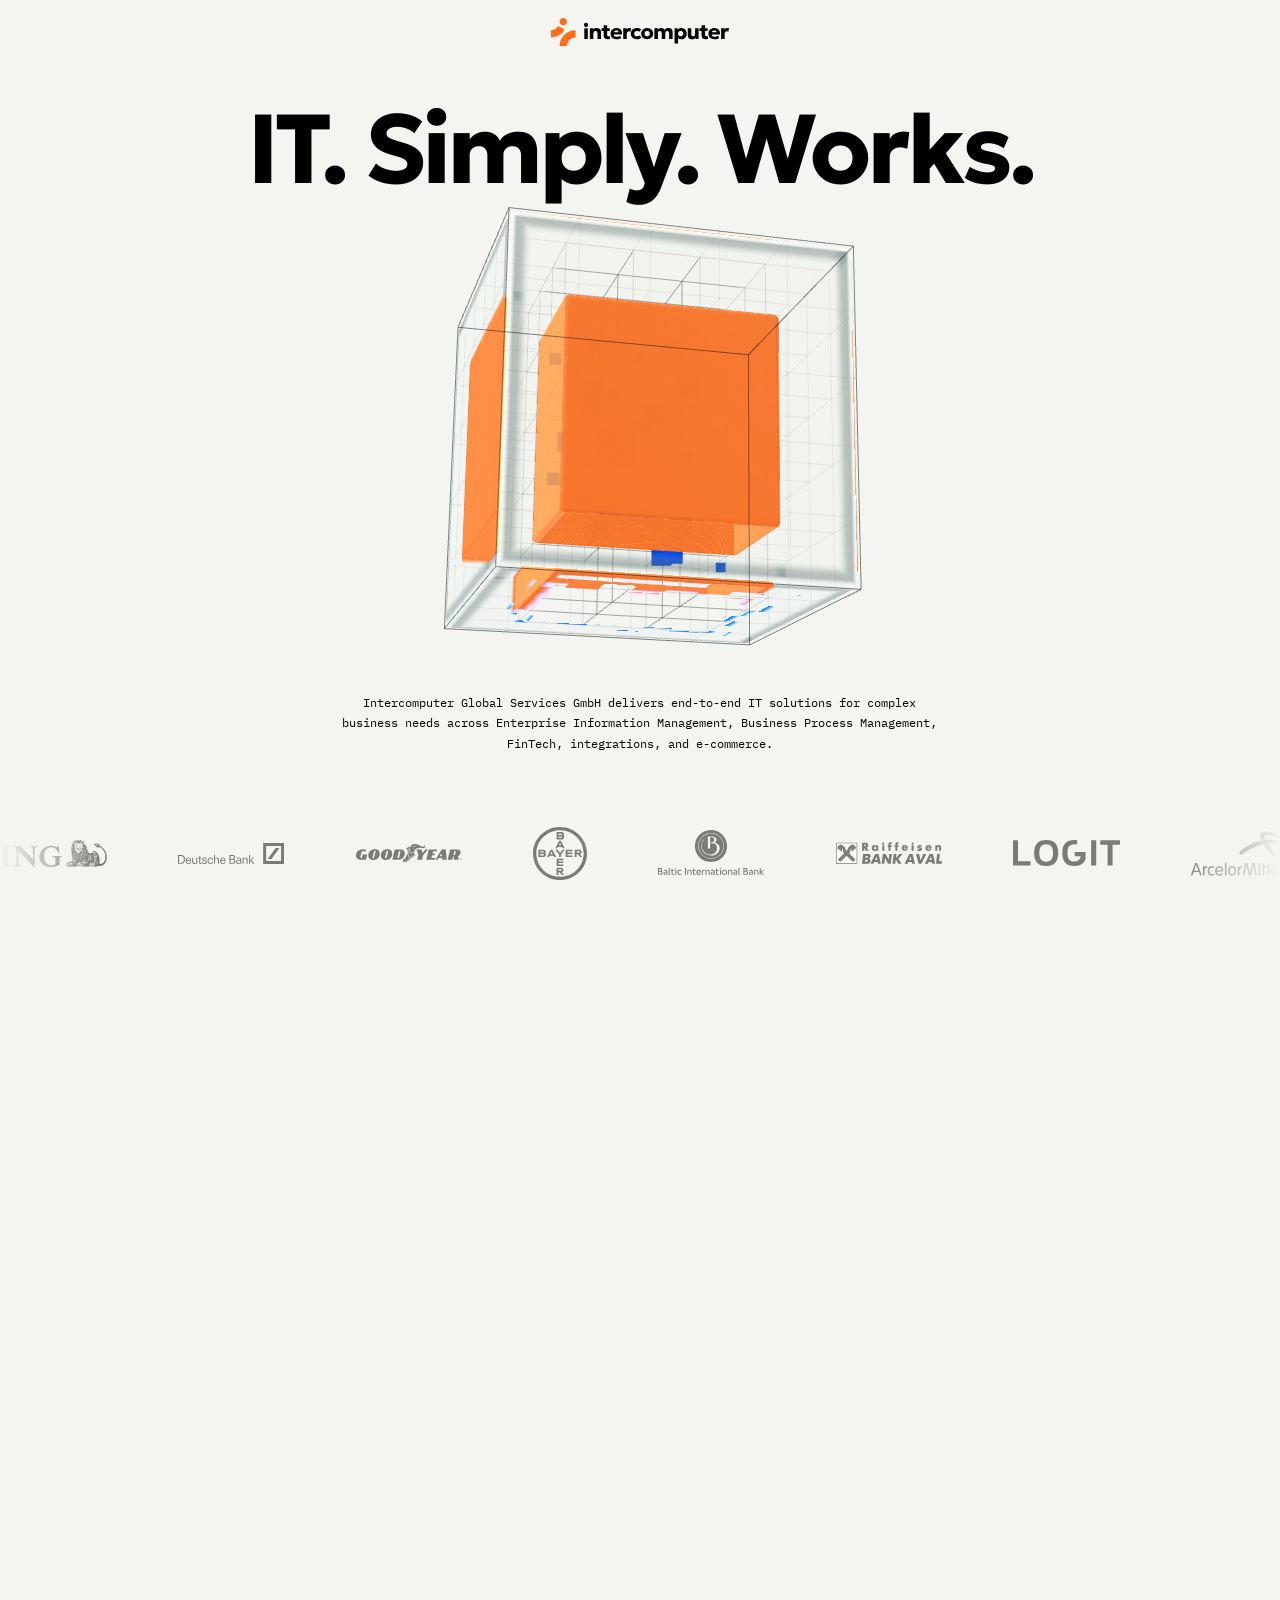
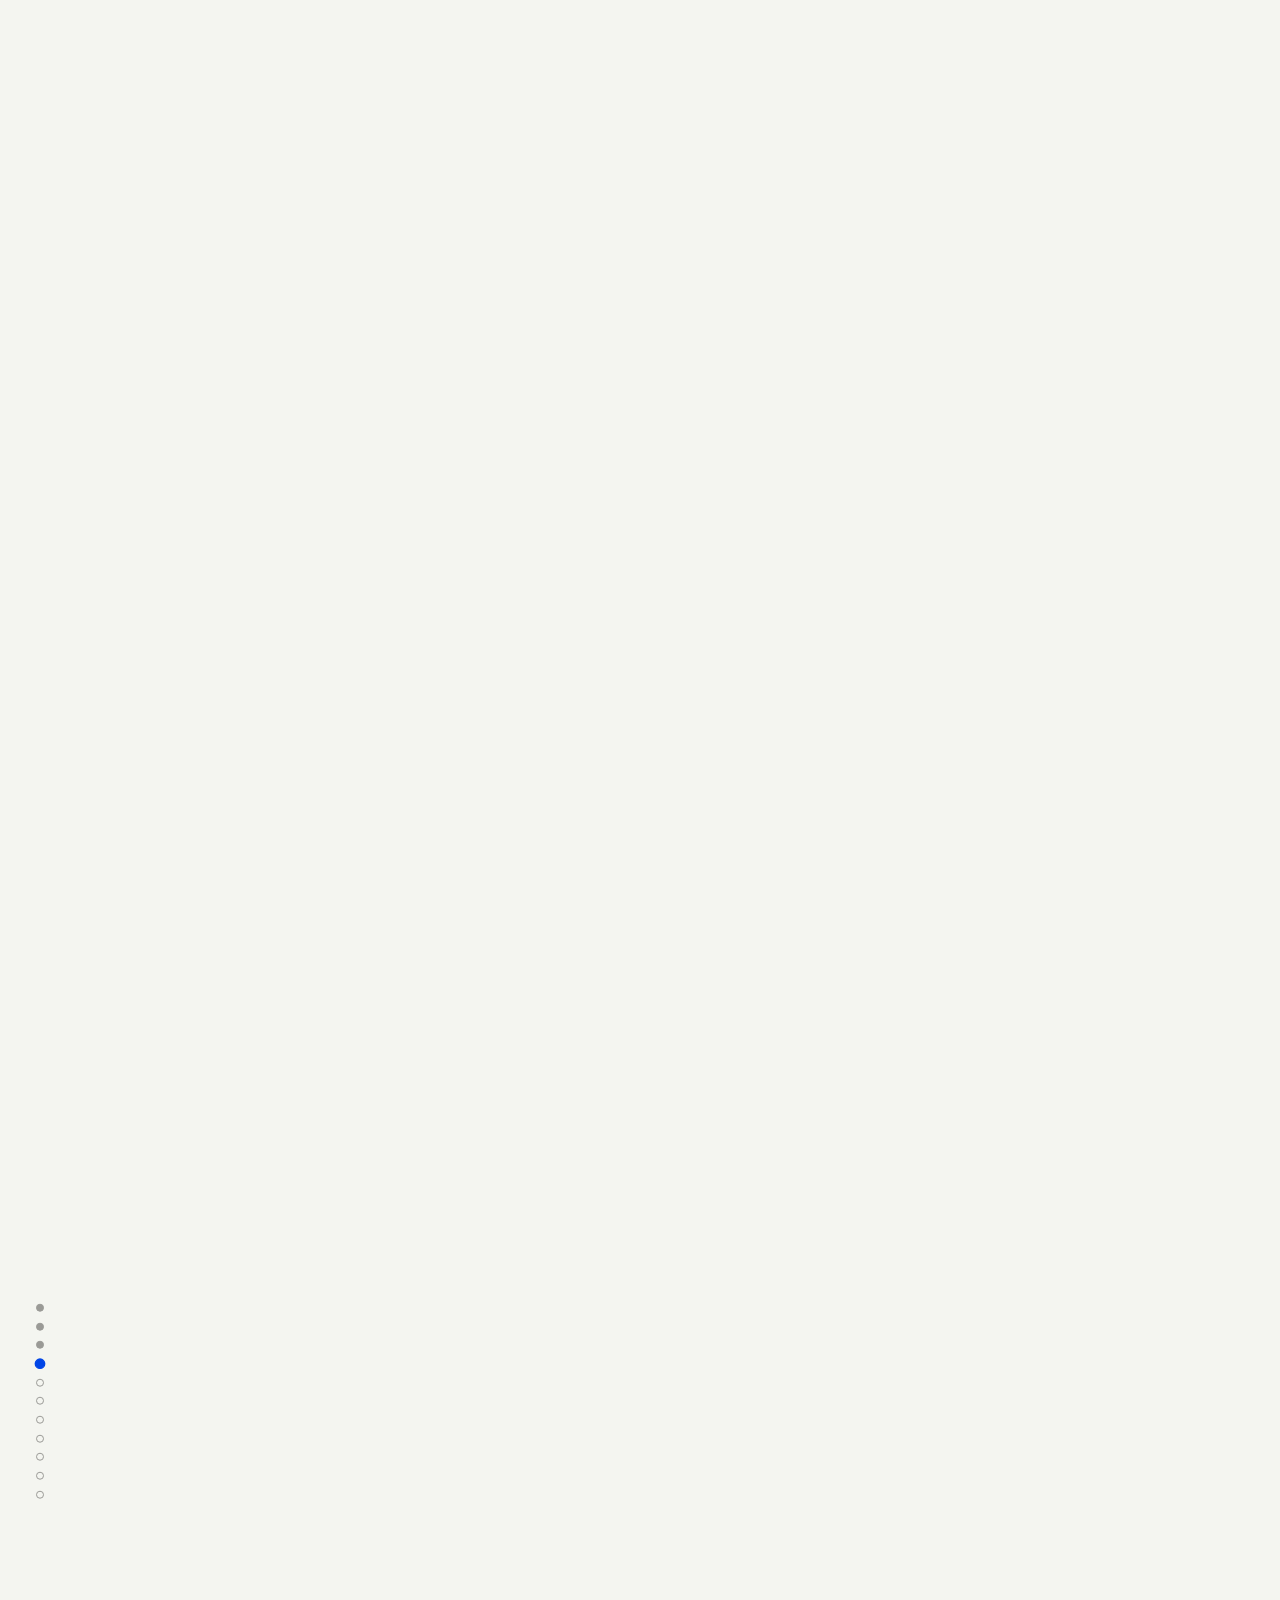
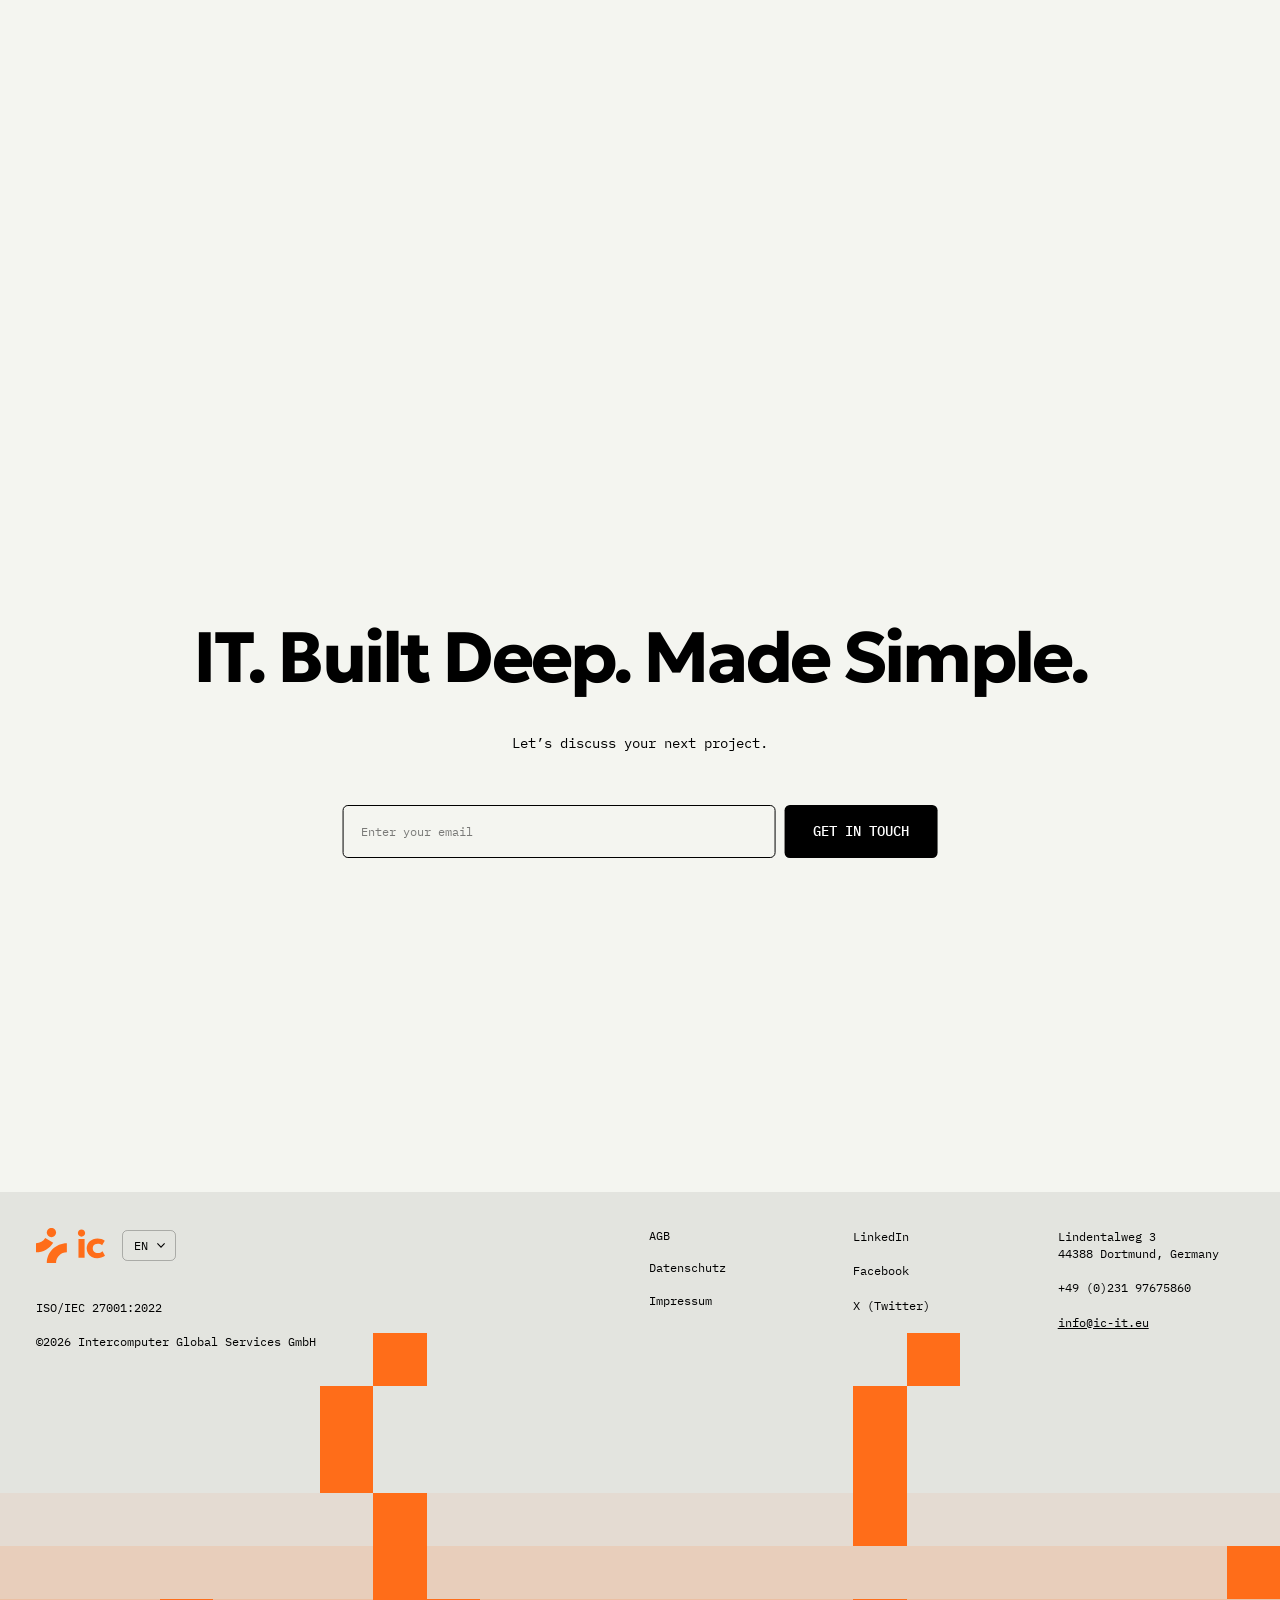
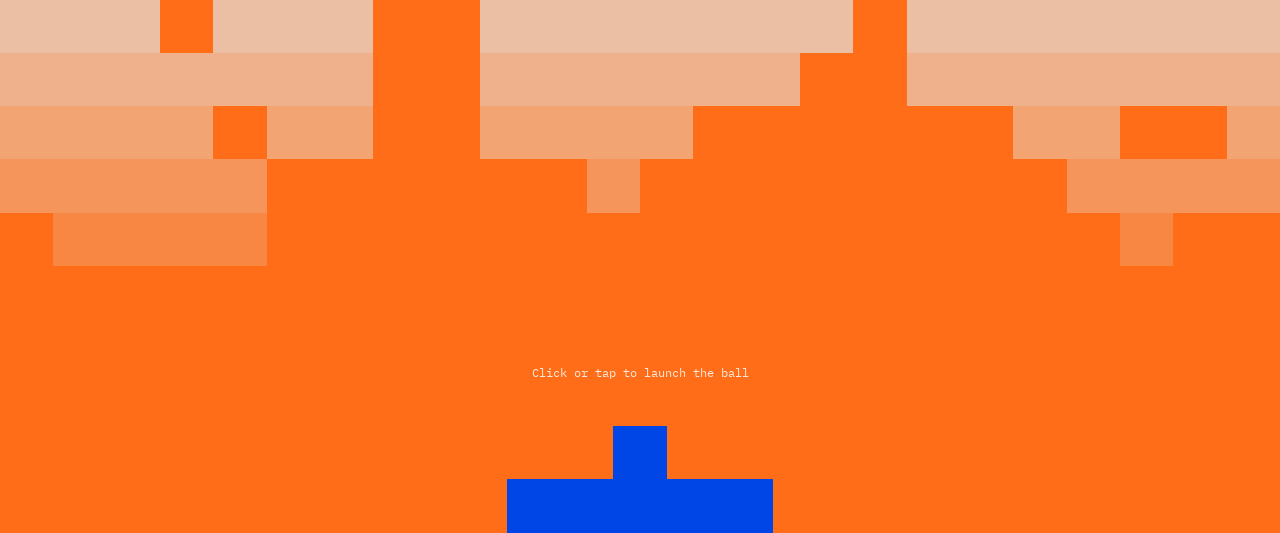
==== commit 221f4e8a: "v3+v4: restore the versions as they were (the new edits go to v5) Co-Authored-By: Claude Opus 5.5 <n" ====
--- a/v4/index.html
+++ b/v4/index.html
@@ -158,7 +158,7 @@
   @keyframes skip-hint { 50% { transform: rotate(180deg) translateY(calc(-4 * var(--u))); } }
 
   /* ============ call to action ============ */
-  .cta-sec { height: calc(1010 * var(--u)); }
+  .cta-sec { height: calc(890 * var(--u)); }
   .cta { position: absolute; left: 50%; top: calc(245 * var(--u)); transform: translateX(-50%); width: calc(1360 * var(--u));
          display: flex; flex-direction: column; align-items: center; gap: calc(60 * var(--u)); text-align: center; }
   .cta-text { display: flex; flex-direction: column; align-items: center; gap: calc(40 * var(--u)); }
@@ -169,15 +169,11 @@
     .hero-title[data-fit] { font-size: calc(var(--fs) * var(--fit, 1) * var(--hu)); letter-spacing: calc(var(--fs) * -0.04 * var(--fit, 1) * var(--hu)); }
   }
   .cta p { margin: 0; width: calc(670 * var(--u)); font-size: calc(16 * var(--u)); line-height: 1.35; }
-  /* form (Figma 2072:350): email + message stacked 10 apart, the full-width button 40 below */
-  .cta form { display: flex; flex-direction: column; gap: calc(40 * var(--u)); width: calc(670 * var(--u)); }
-  .cta-fields { display: flex; flex-direction: column; gap: calc(10 * var(--u)); }
-  .cta input, .cta textarea { display: block; width: 100%; min-width: 0; margin: 0; padding: calc(20 * var(--u)); border: 1px solid rgba(0,0,0,.5);
-               border-radius: calc(6 * var(--u)); background: transparent; font: inherit; font-size: calc(14 * var(--u)); line-height: 1.184;
-               color: #000; text-align: left; outline: none; }
-  .cta textarea { height: calc(120 * var(--u)); resize: none; }
-  .cta input::placeholder, .cta textarea::placeholder { color: rgba(0,0,0,.5); }
-  .cta input:focus, .cta textarea:focus { border-color: var(--blue); }
+  .cta form { display: flex; gap: calc(10 * var(--u)); width: calc(670 * var(--u)); }
+  .cta input { flex: 1 0 0; min-width: 0; padding: calc(20 * var(--u)); border: 1px solid #000; border-radius: calc(6 * var(--u));
+               background: transparent; font: inherit; font-size: calc(14 * var(--u)); line-height: 1.184; color: #000; outline: none; }
+  .cta input::placeholder { color: rgba(0,0,0,.5); }
+  .cta input:focus { border-color: var(--blue); }
   .cta button { padding: calc(20 * var(--u)) calc(32 * var(--u)); border: 0; border-radius: calc(6 * var(--u)); background: #000; color: #fff;
                 font: 500 calc(16 * var(--u)) / 1.184 var(--mono); text-transform: uppercase; white-space: nowrap; cursor: pointer; }
   .cta button:hover { background: var(--blue); }
@@ -186,7 +182,7 @@
     .sol-head p { font-size: max(13px, calc(16 * var(--u))); }
     .sol-row p { font-size: max(12px, calc(14 * var(--u))); }
     .cta p { font-size: max(13px, calc(16 * var(--u))); }
-    .cta input, .cta textarea { font-size: max(12px, calc(14 * var(--u))); }
+    .cta input { font-size: max(12px, calc(14 * var(--u))); }
     .cta button { font-size: max(13px, calc(16 * var(--u))); }
     .tag-word { font-size: max(12px, calc(16 * var(--u))); }
     .topic-label { font-size: max(20px, calc(28 * var(--u))); }
@@ -234,13 +230,12 @@
     .topic-dots b { width: 6px; height: 6px; }
     .topics-skip { right: auto; left: 50%; top: auto; bottom: 20px; transform: translateX(-50%); font-size: 12px; gap: 8px; padding: 10px 12px; }
     .topics-skip img { width: 10px; height: 14px; }
-    .cta-sec { height: 1020px; }
+    .cta-sec { height: 900px; }
     .cta { top: 300px; width: calc(100vw - 32px); max-width: 600px; gap: 32px; }
     .cta h2 { font-size: 40px; letter-spacing: -1.4px; white-space: normal; }
     .cta p { width: 100%; font-size: 14px; }
-    .cta form { width: 100%; gap: 24px; }
-    .cta input, .cta textarea { padding: 18px; font-size: 14px; }
-    .cta textarea { height: 120px; }
+    .cta form { width: 100%; flex-direction: column; }
+    .cta input { padding: 18px; font-size: 14px; }
     .cta button { padding: 18px; font-size: 15px; }
     .arcade-hint { font-size: 12px; white-space: normal; width: 80%; text-align: center; }
   }
@@ -268,7 +263,6 @@
         <div class="lg" role="img" aria-label="ArcelorMittal" style="width:calc(120*var(--u));height:calc(50*var(--u))"><span class="v g"><img src="assets/logos/arcelormittal.svg" alt=""></span><span class="v c"><img src="assets/logos/color/arcelormittal.svg" alt=""></span></div>
         <div class="lg" role="img" aria-label="DTEK" style="width:calc(120*var(--u));height:calc(41*var(--u))"><span class="v g"><img src="assets/logos/dtek.svg" alt=""></span><span class="v c"><img src="assets/logos/color/dtek.svg" alt=""></span></div>
         <div class="lg" role="img" aria-label="ProCredit Bank" style="width:calc(120*var(--u));height:calc(23.211*var(--u))"><span class="v g"><span class="lg-part" style="inset:0 80.43% 0 0"><img src="assets/logos/procredit-bank/g46.svg" alt=""></span><span class="lg-part" style="inset:33.75% 0 19.96% 28.94%"><img src="assets/logos/procredit-bank/g74.svg" alt=""></span></span><span class="v c"><span class="lg-part" style="inset:0 80.43% 0 0"><img src="assets/logos/color/procredit-bank/g46.svg" alt=""></span><span class="lg-part" style="inset:33.75% 0 19.96% 28.94%"><img src="assets/logos/color/procredit-bank/g74.svg" alt=""></span></span></div>
-        <div class="lg" role="img" aria-label="Ektico" style="width:calc(120*var(--u));height:calc(28.93*var(--u))"><span class="v g"><img src="assets/logos/ektico.svg" alt=""></span><span class="v c"><img src="assets/logos/color/ektico.svg" alt=""></span></div>
         <div class="lg" role="img" aria-label="UKRSIBBANK" style="width:calc(120*var(--u));height:calc(24.781*var(--u))"><span class="v g"><span class="lg-part" style="inset:0 79.35% 0 0"><img src="assets/logos/ukrsibbank/vector.svg" alt=""></span><span class="lg-part" style="inset:1.77% 79.79% 3.26% 0.37%"><img src="assets/logos/ukrsibbank/vector4.svg" alt=""></span><span class="lg-part" style="inset:11.05% 81.67% 12.12% 1.99%"><img src="assets/logos/ukrsibbank/group4.svg" alt=""></span><span class="lg-part" style="inset:11.12% 81.6% 12.77% 2.06%"><img src="assets/logos/ukrsibbank/group5.svg" alt=""></span><span class="lg-part" style="inset:66.84% 10.68% 14.26% 25.82%"><img src="assets/logos/ukrsibbank/group6.svg" alt=""></span><span class="lg-part" style="inset:14.21% 0 49.63% 25.8%"><img src="assets/logos/ukrsibbank/group7.svg" alt=""></span></span><span class="v c"><span class="lg-part" style="inset:0 79.35% 0 0"><img src="assets/logos/color/ukrsibbank/vector.svg" alt=""></span><span class="lg-part" style="inset:1.77% 79.79% 3.26% 0.37%"><img src="assets/logos/color/ukrsibbank/vector4.svg" alt=""></span><span class="lg-part" style="inset:11.05% 81.67% 12.12% 1.99%"><img src="assets/logos/color/ukrsibbank/group4.svg" alt=""></span><span class="lg-part" style="inset:11.12% 81.6% 12.77% 2.06%"><img src="assets/logos/color/ukrsibbank/group5.svg" alt=""></span><span class="lg-part" style="inset:66.84% 10.68% 14.26% 25.82%"><img src="assets/logos/color/ukrsibbank/group6.svg" alt=""></span><span class="lg-part" style="inset:14.21% 0 49.63% 25.8%"><img src="assets/logos/color/ukrsibbank/group7.svg" alt=""></span></span></div>
       </div>
     </div>
@@ -316,10 +310,7 @@
       <p data-i18n="cta.text">Let’s discuss your next project.</p>
     </div>
     <form onsubmit="event.preventDefault(); this.querySelector('button').textContent = window.icI18n ? icI18n.t('cta.thanks') : 'Thank you'">
-      <div class="cta-fields">
-        <input type="email" required placeholder="Enter your email" aria-label="Email" data-i18n-ph="cta.ph" data-i18n-aria="cta.email">
-        <textarea rows="4" placeholder="What’s your request about?" aria-label="Message" data-i18n-ph="cta.msgPh" data-i18n-aria="cta.msg"></textarea>
-      </div>
+      <input type="email" required placeholder="Enter your email" aria-label="Email" data-i18n-ph="cta.ph" data-i18n-aria="cta.email">
       <button type="submit" data-i18n="cta.btn">Get in Touch</button>
     </form>
   </div>
@@ -338,7 +329,7 @@
     <div class="f-stack"><p>ISO/IEC 27001:2022</p><p>©2026 Intercomputer Global Services GmbH</p></div>
   </div>
   <div class="f-col legal"><a href="agb.html" data-keep-lang>AGB</a><a href="datenschutz.html" data-keep-lang>Datenschutz</a><a href="impressum.html" data-keep-lang>Impressum</a></div>
-  <div class="f-col"><a href="#">LinkedIn</a><a href="#">Facebook</a></div>
+  <div class="f-col"><a href="#">LinkedIn</a><a href="#">Facebook</a><a href="#">X (Twitter)</a></div>
   <div class="f-col"><p>Lindentalweg 3<br><span data-i18n="f.city">44388 Dortmund, Germany</span></p><p>+49 (0)231 97675860</p><a class="mail" href="mailto:info@ic-it.eu">info@ic-it.eu</a></div>
 </footer>
 
@@ -417,7 +408,6 @@
     regrow = 1;                                                       // fade the wall in
   }
   function layout() {
-    if (!sec.clientWidth || !innerWidth) return;                     // a hidden / zero-width window: nothing to lay out yet
     const mobile = innerWidth < 900, u = mobile ? Math.min(innerWidth, 520) / 390 : innerWidth / 1440;
     cell = (mobile ? 22 : 60) * u;
     W = sec.clientWidth; cols = Math.max(10, Math.round(W / cell)); cell = W / cols;
@@ -542,7 +532,7 @@
   const TAGS_EN = ['EIM', 'BPM', 'FinTech', 'Payments', 'Banking', 'Investment', 'Integration', 'E-Commerce', 'Analytics', 'Enterprise Platforms', 'Security'];
   const tagWords = () => (window.icI18n && icI18n.t('tags')) || TAGS_EN;
   // Desktop: no tags on their own — the cube shows ONE tag when it has turned a face to the visitor and opened it
-  // ("hero-face" event from the WebGL module); its leader ends in the cube's centre (a blue square there).
+  // ("hero-face" event from the WebGL module); its leader starts in the middle of the opening.
   // Phones: the tags keep cycling around the cube by themselves (3 at a time).
   const stage = document.getElementById('cubeStage'), host = document.getElementById('tags');
   const isDesktop = () => innerWidth >= 900;
@@ -643,7 +633,7 @@
     }
   }, 120);
   // ---- desktop: the tag of the face the cube has turned to the visitor
-  // leader: from the cube's centre (through the opening), slanted at whatever angle reaches the start of the horizontal underline
+  // leader: from the middle of the opening, slanted at whatever angle reaches the start of the horizontal underline
   // (no fixed 45°); side and height are random; it follows the opening while the cube leans a little with the cursor
   let faceTag = null;
   function showFaceTag() {
@@ -709,11 +699,11 @@
 
 <!-- ============ WebGL: blue pixel field + cube transition ============ -->
 <script>
-(()=>{var _l="169";var uu=0,ic=1,du=2;var uh=1,fu=2,In=3,ni=0,Ae=1,dn=2,ti=0,Ji=1,sc=2,rc=3,ac=4,pu=5,xi=100,mu=101,gu=102,_u=103,xu=104,vu=200,yu=201,Mu=202,Su=203,ja=204,to=205,bu=206,Eu=207,wu=208,Tu=209,Au=210,Ru=211,Cu=212,Pu=213,Iu=214,eo=0,no=1,io=2,ts=3,so=4,ro=5,ao=6,oo=7,dh=0,Lu=1,Du=2,ei=0,Uu=1,Nu=2,Fu=3,Ou=4,Bu=5,zu=6,xl=7;var fh=300,es=301,ns=302,lo=303,co=304,ta=306,ho=1e3,yi=1001,uo=1002,Oe=1003,ku=1004;var Ks=1005;var fn=1006,Ma=1007;var Mi=1008;var Un=1009,ph=1010,mh=1011,Ps=1012,vl=1013,Si=1014,Mn=1015,Os=1016,yl=1017,Ml=1018,is=1020,gh=35902,_h=1021,xh=1022,pn=1023,vh=1024,yh=1025,$i=1026,ss=1027,Sl=1028,bl=1029,Mh=1030,El=1031;var wl=1033,wr=33776,Tr=33777,Ar=33778,Rr=33779,fo=35840,po=35841,mo=35842,go=35843,_o=36196,xo=37492,vo=37496,yo=37808,Mo=37809,So=37810,bo=37811,Eo=37812,wo=37813,To=37814,Ao=37815,Ro=37816,Co=37817,Po=37818,Io=37819,Lo=37820,Do=37821,Cr=36492,Uo=36494,No=36495,Sh=36283,Fo=36284,Oo=36285,Bo=36286;var Ir=2300,zo=2301,Sa=2302,oc=2400,lc=2401,cc=2402;var Vu=3200,Hu=3201;var Gu=0,Wu=1,Kn="",qe="srgb",ai="srgb-linear",Tl="display-p3",ea="display-p3-linear",Lr="linear",re="srgb",Dr="rec709",Ur="p3";var Li=7680;var hc=519,Xu=512,qu=513,Yu=514,bh=515,Zu=516,Ju=517,$u=518,Ku=519,uc=35044,Al=35048;var dc="300 es",Dn=2e3,Nr=2001,ii=class{addEventListener(t,e){this._listeners===void 0&&(this._listeners={});let n=this._listeners;n[t]===void 0&&(n[t]=[]),n[t].indexOf(e)===-1&&n[t].push(e)}hasEventListener(t,e){if(this._listeners===void 0)return!1;let n=this._listeners;return n[t]!==void 0&&n[t].indexOf(e)!==-1}removeEventListener(t,e){if(this._listeners===void 0)return;let s=this._listeners[t];if(s!==void 0){let r=s.indexOf(e);r!==-1&&s.splice(r,1)}}dispatchEvent(t){if(this._listeners===void 0)return;let n=this._listeners[t.type];if(n!==void 0){t.target=this;let s=n.slice(0);for(let r=0,a=s.length;r<a;r++)s[r].call(this,t);t.target=null}}},we=["00","01","02","03","04","05","06","07","08","09","0a","0b","0c","0d","0e","0f","10","11","12","13","14","15","16","17","18","19","1a","1b","1c","1d","1e","1f","20","21","22","23","24","25","26","27","28","29","2a","2b","2c","2d","2e","2f","30","31","32","33","34","35","36","37","38","39","3a","3b","3c","3d","3e","3f","40","41","42","43","44","45","46","47","48","49","4a","4b","4c","4d","4e","4f","50","51","52","53","54","55","56","57","58","59","5a","5b","5c","5d","5e","5f","60","61","62","63","64","65","66","67","68","69","6a","6b","6c","6d","6e","6f","70","71","72","73","74","75","76","77","78","79","7a","7b","7c","7d","7e","7f","80","81","82","83","84","85","86","87","88","89","8a","8b","8c","8d","8e","8f","90","91","92","93","94","95","96","97","98","99","9a","9b","9c","9d","9e","9f","a0","a1","a2","a3","a4","a5","a6","a7","a8","a9","aa","ab","ac","ad","ae","af","b0","b1","b2","b3","b4","b5","b6","b7","b8","b9","ba","bb","bc","bd","be","bf","c0","c1","c2","c3","c4","c5","c6","c7","c8","c9","ca","cb","cc","cd","ce","cf","d0","d1","d2","d3","d4","d5","d6","d7","d8","d9","da","db","dc","dd","de","df","e0","e1","e2","e3","e4","e5","e6","e7","e8","e9","ea","eb","ec","ed","ee","ef","f0","f1","f2","f3","f4","f5","f6","f7","f8","f9","fa","fb","fc","fd","fe","ff"],fc=1234567,Ki=Math.PI/180,Is=180/Math.PI;function us(){let i=Math.random()*4294967295|0,t=Math.random()*4294967295|0,e=Math.random()*4294967295|0,n=Math.random()*4294967295|0;return(we[i&255]+we[i>>8&255]+we[i>>16&255]+we[i>>24&255]+"-"+we[t&255]+we[t>>8&255]+"-"+we[t>>16&15|64]+we[t>>24&255]+"-"+we[e&63|128]+we[e>>8&255]+"-"+we[e>>16&255]+we[e>>24&255]+we[n&255]+we[n>>8&255]+we[n>>16&255]+we[n>>24&255]).toLowerCase()}function De(i,t,e){return Math.max(t,Math.min(e,i))}function Rl(i,t){return(i%t+t)%t}function Qu(i,t,e,n,s){return n+(i-t)*(s-n)/(e-t)}function ju(i,t,e){return i!==t?(e-i)/(t-i):0}function Rs(i,t,e){return(1-e)*i+e*t}function td(i,t,e,n){return Rs(i,t,1-Math.exp(-e*n))}function ed(i,t=1){return t-Math.abs(Rl(i,t*2)-t)}function nd(i,t,e){return i<=t?0:i>=e?1:(i=(i-t)/(e-t),i*i*(3-2*i))}function id(i,t,e){return i<=t?0:i>=e?1:(i=(i-t)/(e-t),i*i*i*(i*(i*6-15)+10))}function sd(i,t){return i+Math.floor(Math.random()*(t-i+1))}function rd(i,t){return i+Math.random()*(t-i)}function ad(i){return i*(.5-Math.random())}function od(i){i!==void 0&&(fc=i);let t=fc+=1831565813;return t=Math.imul(t^t>>>15,t|1),t^=t+Math.imul(t^t>>>7,t|61),((t^t>>>14)>>>0)/4294967296}function ld(i){return i*Ki}function cd(i){return i*Is}function hd(i){return(i&i-1)===0&&i!==0}function ud(i){return Math.pow(2,Math.ceil(Math.log(i)/Math.LN2))}function dd(i){return Math.pow(2,Math.floor(Math.log(i)/Math.LN2))}function fd(i,t,e,n,s){let r=Math.cos,a=Math.sin,o=r(e/2),l=a(e/2),c=r((t+n)/2),h=a((t+n)/2),d=r((t-n)/2),u=a((t-n)/2),g=r((n-t)/2),_=a((n-t)/2);switch(s){case"XYX":i.set(o*h,l*d,l*u,o*c);break;case"YZY":i.set(l*u,o*h,l*d,o*c);break;case"ZXZ":i.set(l*d,l*u,o*h,o*c);break;case"XZX":i.set(o*h,l*_,l*g,o*c);break;case"YXY":i.set(l*g,o*h,l*_,o*c);break;case"ZYZ":i.set(l*_,l*g,o*h,o*c);break;default:console.warn("THREE.MathUtils: .setQuaternionFromProperEuler() encountered an unknown order: "+s)}}function Yi(i,t){switch(t.constructor){case Float32Array:return i;case Uint32Array:return i/4294967295;case Uint16Array:return i/65535;case Uint8Array:return i/255;case Int32Array:return Math.max(i/2147483647,-1);case Int16Array:return Math.max(i/32767,-1);case Int8Array:return Math.max(i/127,-1);default:throw new Error("Invalid component type.")}}function Ie(i,t){switch(t.constructor){case Float32Array:return i;case Uint32Array:return Math.round(i*4294967295);case Uint16Array:return Math.round(i*65535);case Uint8Array:return Math.round(i*255);case Int32Array:return Math.round(i*2147483647);case Int16Array:return Math.round(i*32767);case Int8Array:return Math.round(i*127);default:throw new Error("Invalid component type.")}}var Eh={DEG2RAD:Ki,RAD2DEG:Is,generateUUID:us,clamp:De,euclideanModulo:Rl,mapLinear:Qu,inverseLerp:ju,lerp:Rs,damp:td,pingpong:ed,smoothstep:nd,smootherstep:id,randInt:sd,randFloat:rd,randFloatSpread:ad,seededRandom:od,degToRad:ld,radToDeg:cd,isPowerOfTwo:hd,ceilPowerOfTwo:ud,floorPowerOfTwo:dd,setQuaternionFromProperEuler:fd,normalize:Ie,denormalize:Yi},Nt=class i{constructor(t=0,e=0){i.prototype.isVector2=!0,this.x=t,this.y=e}get width(){return this.x}set width(t){this.x=t}get height(){return this.y}set height(t){this.y=t}set(t,e){return this.x=t,this.y=e,this}setScalar(t){return this.x=t,this.y=t,this}setX(t){return this.x=t,this}setY(t){return this.y=t,this}setComponent(t,e){switch(t){case 0:this.x=e;break;case 1:this.y=e;break;default:throw new Error("index is out of range: "+t)}return this}getComponent(t){switch(t){case 0:return this.x;case 1:return this.y;default:throw new Error("index is out of range: "+t)}}clone(){return new this.constructor(this.x,this.y)}copy(t){return this.x=t.x,this.y=t.y,this}add(t){return this.x+=t.x,this.y+=t.y,this}addScalar(t){return this.x+=t,this.y+=t,this}addVectors(t,e){return this.x=t.x+e.x,this.y=t.y+e.y,this}addScaledVector(t,e){return this.x+=t.x*e,this.y+=t.y*e,this}sub(t){return this.x-=t.x,this.y-=t.y,this}subScalar(t){return this.x-=t,this.y-=t,this}subVectors(t,e){return this.x=t.x-e.x,this.y=t.y-e.y,this}multiply(t){return this.x*=t.x,this.y*=t.y,this}multiplyScalar(t){return this.x*=t,this.y*=t,this}divide(t){return this.x/=t.x,this.y/=t.y,this}divideScalar(t){return this.multiplyScalar(1/t)}applyMatrix3(t){let e=this.x,n=this.y,s=t.elements;return this.x=s[0]*e+s[3]*n+s[6],this.y=s[1]*e+s[4]*n+s[7],this}min(t){return this.x=Math.min(this.x,t.x),this.y=Math.min(this.y,t.y),this}max(t){return this.x=Math.max(this.x,t.x),this.y=Math.max(this.y,t.y),this}clamp(t,e){return this.x=Math.max(t.x,Math.min(e.x,this.x)),this.y=Math.max(t.y,Math.min(e.y,this.y)),this}clampScalar(t,e){return this.x=Math.max(t,Math.min(e,this.x)),this.y=Math.max(t,Math.min(e,this.y)),this}clampLength(t,e){let n=this.length();return this.divideScalar(n||1).multiplyScalar(Math.max(t,Math.min(e,n)))}floor(){return this.x=Math.floor(this.x),this.y=Math.floor(this.y),this}ceil(){return this.x=Math.ceil(this.x),this.y=Math.ceil(this.y),this}round(){return this.x=Math.round(this.x),this.y=Math.round(this.y),this}roundToZero(){return this.x=Math.trunc(this.x),this.y=Math.trunc(this.y),this}negate(){return this.x=-this.x,this.y=-this.y,this}dot(t){return this.x*t.x+this.y*t.y}cross(t){return this.x*t.y-this.y*t.x}lengthSq(){return this.x*this.x+this.y*this.y}length(){return Math.sqrt(this.x*this.x+this.y*this.y)}manhattanLength(){return Math.abs(this.x)+Math.abs(this.y)}normalize(){return this.divideScalar(this.length()||1)}angle(){return Math.atan2(-this.y,-this.x)+Math.PI}angleTo(t){let e=Math.sqrt(this.lengthSq()*t.lengthSq());if(e===0)return Math.PI/2;let n=this.dot(t)/e;return Math.acos(De(n,-1,1))}distanceTo(t){return Math.sqrt(this.distanceToSquared(t))}distanceToSquared(t){let e=this.x-t.x,n=this.y-t.y;return e*e+n*n}manhattanDistanceTo(t){return Math.abs(this.x-t.x)+Math.abs(this.y-t.y)}setLength(t){return this.normalize().multiplyScalar(t)}lerp(t,e){return this.x+=(t.x-this.x)*e,this.y+=(t.y-this.y)*e,this}lerpVectors(t,e,n){return this.x=t.x+(e.x-t.x)*n,this.y=t.y+(e.y-t.y)*n,this}equals(t){return t.x===this.x&&t.y===this.y}fromArray(t,e=0){return this.x=t[e],this.y=t[e+1],this}toArray(t=[],e=0){return t[e]=this.x,t[e+1]=this.y,t}fromBufferAttribute(t,e){return this.x=t.getX(e),this.y=t.getY(e),this}rotateAround(t,e){let n=Math.cos(e),s=Math.sin(e),r=this.x-t.x,a=this.y-t.y;return this.x=r*n-a*s+t.x,this.y=r*s+a*n+t.y,this}random(){return this.x=Math.random(),this.y=Math.random(),this}*[Symbol.iterator](){yield this.x,yield this.y}},Ot=class i{constructor(t,e,n,s,r,a,o,l,c){i.prototype.isMatrix3=!0,this.elements=[1,0,0,0,1,0,0,0,1],t!==void 0&&this.set(t,e,n,s,r,a,o,l,c)}set(t,e,n,s,r,a,o,l,c){let h=this.elements;return h[0]=t,h[1]=s,h[2]=o,h[3]=e,h[4]=r,h[5]=l,h[6]=n,h[7]=a,h[8]=c,this}identity(){return this.set(1,0,0,0,1,0,0,0,1),this}copy(t){let e=this.elements,n=t.elements;return e[0]=n[0],e[1]=n[1],e[2]=n[2],e[3]=n[3],e[4]=n[4],e[5]=n[5],e[6]=n[6],e[7]=n[7],e[8]=n[8],this}extractBasis(t,e,n){return t.setFromMatrix3Column(this,0),e.setFromMatrix3Column(this,1),n.setFromMatrix3Column(this,2),this}setFromMatrix4(t){let e=t.elements;return this.set(e[0],e[4],e[8],e[1],e[5],e[9],e[2],e[6],e[10]),this}multiply(t){return this.multiplyMatrices(this,t)}premultiply(t){return this.multiplyMatrices(t,this)}multiplyMatrices(t,e){let n=t.elements,s=e.elements,r=this.elements,a=n[0],o=n[3],l=n[6],c=n[1],h=n[4],d=n[7],u=n[2],g=n[5],_=n[8],M=s[0],p=s[3],f=s[6],E=s[1],b=s[4],w=s[7],O=s[2],R=s[5],T=s[8];return r[0]=a*M+o*E+l*O,r[3]=a*p+o*b+l*R,r[6]=a*f+o*w+l*T,r[1]=c*M+h*E+d*O,r[4]=c*p+h*b+d*R,r[7]=c*f+h*w+d*T,r[2]=u*M+g*E+_*O,r[5]=u*p+g*b+_*R,r[8]=u*f+g*w+_*T,this}multiplyScalar(t){let e=this.elements;return e[0]*=t,e[3]*=t,e[6]*=t,e[1]*=t,e[4]*=t,e[7]*=t,e[2]*=t,e[5]*=t,e[8]*=t,this}determinant(){let t=this.elements,e=t[0],n=t[1],s=t[2],r=t[3],a=t[4],o=t[5],l=t[6],c=t[7],h=t[8];return e*a*h-e*o*c-n*r*h+n*o*l+s*r*c-s*a*l}invert(){let t=this.elements,e=t[0],n=t[1],s=t[2],r=t[3],a=t[4],o=t[5],l=t[6],c=t[7],h=t[8],d=h*a-o*c,u=o*l-h*r,g=c*r-a*l,_=e*d+n*u+s*g;if(_===0)return this.set(0,0,0,0,0,0,0,0,0);let M=1/_;return t[0]=d*M,t[1]=(s*c-h*n)*M,t[2]=(o*n-s*a)*M,t[3]=u*M,t[4]=(h*e-s*l)*M,t[5]=(s*r-o*e)*M,t[6]=g*M,t[7]=(n*l-c*e)*M,t[8]=(a*e-n*r)*M,this}transpose(){let t,e=this.elements;return t=e[1],e[1]=e[3],e[3]=t,t=e[2],e[2]=e[6],e[6]=t,t=e[5],e[5]=e[7],e[7]=t,this}getNormalMatrix(t){return this.setFromMatrix4(t).invert().transpose()}transposeIntoArray(t){let e=this.elements;return t[0]=e[0],t[1]=e[3],t[2]=e[6],t[3]=e[1],t[4]=e[4],t[5]=e[7],t[6]=e[2],t[7]=e[5],t[8]=e[8],this}setUvTransform(t,e,n,s,r,a,o){let l=Math.cos(r),c=Math.sin(r);return this.set(n*l,n*c,-n*(l*a+c*o)+a+t,-s*c,s*l,-s*(-c*a+l*o)+o+e,0,0,1),this}scale(t,e){return this.premultiply(ba.makeScale(t,e)),this}rotate(t){return this.premultiply(ba.makeRotation(-t)),this}translate(t,e){return this.premultiply(ba.makeTranslation(t,e)),this}makeTranslation(t,e){return t.isVector2?this.set(1,0,t.x,0,1,t.y,0,0,1):this.set(1,0,t,0,1,e,0,0,1),this}makeRotation(t){let e=Math.cos(t),n=Math.sin(t);return this.set(e,-n,0,n,e,0,0,0,1),this}makeScale(t,e){return this.set(t,0,0,0,e,0,0,0,1),this}equals(t){let e=this.elements,n=t.elements;for(let s=0;s<9;s++)if(e[s]!==n[s])return!1;return!0}fromArray(t,e=0){for(let n=0;n<9;n++)this.elements[n]=t[n+e];return this}toArray(t=[],e=0){let n=this.elements;return t[e]=n[0],t[e+1]=n[1],t[e+2]=n[2],t[e+3]=n[3],t[e+4]=n[4],t[e+5]=n[5],t[e+6]=n[6],t[e+7]=n[7],t[e+8]=n[8],t}clone(){return new this.constructor().fromArray(this.elements)}},ba=new Ot;function wh(i){for(let t=i.length-1;t>=0;--t)if(i[t]>=65535)return!0;return!1}function Fr(i){return document.createElementNS("http://www.w3.org/1999/xhtml",i)}function pd(){let i=Fr("canvas");return i.style.display="block",i}var pc={};function Pr(i){i in pc||(pc[i]=!0,console.warn(i))}function md(i,t,e){return new Promise(function(n,s){function r(){switch(i.clientWaitSync(t,i.SYNC_FLUSH_COMMANDS_BIT,0)){case i.WAIT_FAILED:s();break;case i.TIMEOUT_EXPIRED:setTimeout(r,e);break;default:n()}}setTimeout(r,e)})}function gd(i){let t=i.elements;t[2]=.5*t[2]+.5*t[3],t[6]=.5*t[6]+.5*t[7],t[10]=.5*t[10]+.5*t[11],t[14]=.5*t[14]+.5*t[15]}function _d(i){let t=i.elements;t[11]===-1?(t[10]=-t[10]-1,t[14]=-t[14]):(t[10]=-t[10],t[14]=-t[14]+1)}var mc=new Ot().set(.8224621,.177538,0,.0331941,.9668058,0,.0170827,.0723974,.9105199),gc=new Ot().set(1.2249401,-.2249404,0,-.0420569,1.0420571,0,-.0196376,-.0786361,1.0982735),vs={[ai]:{transfer:Lr,primaries:Dr,luminanceCoefficients:[.2126,.7152,.0722],toReference:i=>i,fromReference:i=>i},[qe]:{transfer:re,primaries:Dr,luminanceCoefficients:[.2126,.7152,.0722],toReference:i=>i.convertSRGBToLinear(),fromReference:i=>i.convertLinearToSRGB()},[ea]:{transfer:Lr,primaries:Ur,luminanceCoefficients:[.2289,.6917,.0793],toReference:i=>i.applyMatrix3(gc),fromReference:i=>i.applyMatrix3(mc)},[Tl]:{transfer:re,primaries:Ur,luminanceCoefficients:[.2289,.6917,.0793],toReference:i=>i.convertSRGBToLinear().applyMatrix3(gc),fromReference:i=>i.applyMatrix3(mc).convertLinearToSRGB()}},xd=new Set([ai,ea]),Qt={enabled:!0,_workingColorSpace:ai,get workingColorSpace(){return this._workingColorSpace},set workingColorSpace(i){if(!xd.has(i))throw new Error(`Unsupported working color space, "${i}".`);this._workingColorSpace=i},convert:function(i,t,e){if(this.enabled===!1||t===e||!t||!e)return i;let n=vs[t].toReference,s=vs[e].fromReference;return s(n(i))},fromWorkingColorSpace:function(i,t){return this.convert(i,this._workingColorSpace,t)},toWorkingColorSpace:function(i,t){return this.convert(i,t,this._workingColorSpace)},getPrimaries:function(i){return vs[i].primaries},getTransfer:function(i){return i===Kn?Lr:vs[i].transfer},getLuminanceCoefficients:function(i,t=this._workingColorSpace){return i.fromArray(vs[t].luminanceCoefficients)}};function Qi(i){return i<.04045?i*.0773993808:Math.pow(i*.9478672986+.0521327014,2.4)}function Ea(i){return i<.0031308?i*12.92:1.055*Math.pow(i,.41666)-.055}var Di,ko=class{static getDataURL(t){if(/^data:/i.test(t.src)||typeof HTMLCanvasElement>"u")return t.src;let e;if(t instanceof HTMLCanvasElement)e=t;else{Di===void 0&&(Di=Fr("canvas")),Di.width=t.width,Di.height=t.height;let n=Di.getContext("2d");t instanceof ImageData?n.putImageData(t,0,0):n.drawImage(t,0,0,t.width,t.height),e=Di}return e.width>2048||e.height>2048?(console.warn("THREE.ImageUtils.getDataURL: Image converted to jpg for performance reasons",t),e.toDataURL("image/jpeg",.6)):e.toDataURL("image/png")}static sRGBToLinear(t){if(typeof HTMLImageElement<"u"&&t instanceof HTMLImageElement||typeof HTMLCanvasElement<"u"&&t instanceof HTMLCanvasElement||typeof ImageBitmap<"u"&&t instanceof ImageBitmap){let e=Fr("canvas");e.width=t.width,e.height=t.height;let n=e.getContext("2d");n.drawImage(t,0,0,t.width,t.height);let s=n.getImageData(0,0,t.width,t.height),r=s.data;for(let a=0;a<r.length;a++)r[a]=Qi(r[a]/255)*255;return n.putImageData(s,0,0),e}else if(t.data){let e=t.data.slice(0);for(let n=0;n<e.length;n++)e instanceof Uint8Array||e instanceof Uint8ClampedArray?e[n]=Math.floor(Qi(e[n]/255)*255):e[n]=Qi(e[n]);return{data:e,width:t.width,height:t.height}}else return console.warn("THREE.ImageUtils.sRGBToLinear(): Unsupported image type. No color space conversion applied."),t}},vd=0,Or=class{constructor(t=null){this.isSource=!0,Object.defineProperty(this,"id",{value:vd++}),this.uuid=us(),this.data=t,this.dataReady=!0,this.version=0}set needsUpdate(t){t===!0&&this.version++}toJSON(t){let e=t===void 0||typeof t=="string";if(!e&&t.images[this.uuid]!==void 0)return t.images[this.uuid];let n={uuid:this.uuid,url:""},s=this.data;if(s!==null){let r;if(Array.isArray(s)){r=[];for(let a=0,o=s.length;a<o;a++)s[a].isDataTexture?r.push(wa(s[a].image)):r.push(wa(s[a]))}else r=wa(s);n.url=r}return e||(t.images[this.uuid]=n),n}};function wa(i){return typeof HTMLImageElement<"u"&&i instanceof HTMLImageElement||typeof HTMLCanvasElement<"u"&&i instanceof HTMLCanvasElement||typeof ImageBitmap<"u"&&i instanceof ImageBitmap?ko.getDataURL(i):i.data?{data:Array.from(i.data),width:i.width,height:i.height,type:i.data.constructor.name}:(console.warn("THREE.Texture: Unable to serialize Texture."),{})}var yd=0,ze=class i extends ii{constructor(t=i.DEFAULT_IMAGE,e=i.DEFAULT_MAPPING,n=yi,s=yi,r=fn,a=Mi,o=pn,l=Un,c=i.DEFAULT_ANISOTROPY,h=Kn){super(),this.isTexture=!0,Object.defineProperty(this,"id",{value:yd++}),this.uuid=us(),this.name="",this.source=new Or(t),this.mipmaps=[],this.mapping=e,this.channel=0,this.wrapS=n,this.wrapT=s,this.magFilter=r,this.minFilter=a,this.anisotropy=c,this.format=o,this.internalFormat=null,this.type=l,this.offset=new Nt(0,0),this.repeat=new Nt(1,1),this.center=new Nt(0,0),this.rotation=0,this.matrixAutoUpdate=!0,this.matrix=new Ot,this.generateMipmaps=!0,this.premultiplyAlpha=!1,this.flipY=!0,this.unpackAlignment=4,this.colorSpace=h,this.userData={},this.version=0,this.onUpdate=null,this.isRenderTargetTexture=!1,this.pmremVersion=0}get image(){return this.source.data}set image(t=null){this.source.data=t}updateMatrix(){this.matrix.setUvTransform(this.offset.x,this.offset.y,this.repeat.x,this.repeat.y,this.rotation,this.center.x,this.center.y)}clone(){return new this.constructor().copy(this)}copy(t){return this.name=t.name,this.source=t.source,this.mipmaps=t.mipmaps.slice(0),this.mapping=t.mapping,this.channel=t.channel,this.wrapS=t.wrapS,this.wrapT=t.wrapT,this.magFilter=t.magFilter,this.minFilter=t.minFilter,this.anisotropy=t.anisotropy,this.format=t.format,this.internalFormat=t.internalFormat,this.type=t.type,this.offset.copy(t.offset),this.repeat.copy(t.repeat),this.center.copy(t.center),this.rotation=t.rotation,this.matrixAutoUpdate=t.matrixAutoUpdate,this.matrix.copy(t.matrix),this.generateMipmaps=t.generateMipmaps,this.premultiplyAlpha=t.premultiplyAlpha,this.flipY=t.flipY,this.unpackAlignment=t.unpackAlignment,this.colorSpace=t.colorSpace,this.userData=JSON.parse(JSON.stringify(t.userData)),this.needsUpdate=!0,this}toJSON(t){let e=t===void 0||typeof t=="string";if(!e&&t.textures[this.uuid]!==void 0)return t.textures[this.uuid];let n={metadata:{version:4.6,type:"Texture",generator:"Texture.toJSON"},uuid:this.uuid,name:this.name,image:this.source.toJSON(t).uuid,mapping:this.mapping,channel:this.channel,repeat:[this.repeat.x,this.repeat.y],offset:[this.offset.x,this.offset.y],center:[this.center.x,this.center.y],rotation:this.rotation,wrap:[this.wrapS,this.wrapT],format:this.format,internalFormat:this.internalFormat,type:this.type,colorSpace:this.colorSpace,minFilter:this.minFilter,magFilter:this.magFilter,anisotropy:this.anisotropy,flipY:this.flipY,generateMipmaps:this.generateMipmaps,premultiplyAlpha:this.premultiplyAlpha,unpackAlignment:this.unpackAlignment};return Object.keys(this.userData).length>0&&(n.userData=this.userData),e||(t.textures[this.uuid]=n),n}dispose(){this.dispatchEvent({type:"dispose"})}transformUv(t){if(this.mapping!==fh)return t;if(t.applyMatrix3(this.matrix),t.x<0||t.x>1)switch(this.wrapS){case ho:t.x=t.x-Math.floor(t.x);break;case yi:t.x=t.x<0?0:1;break;case uo:Math.abs(Math.floor(t.x)%2)===1?t.x=Math.ceil(t.x)-t.x:t.x=t.x-Math.floor(t.x);break}if(t.y<0||t.y>1)switch(this.wrapT){case ho:t.y=t.y-Math.floor(t.y);break;case yi:t.y=t.y<0?0:1;break;case uo:Math.abs(Math.floor(t.y)%2)===1?t.y=Math.ceil(t.y)-t.y:t.y=t.y-Math.floor(t.y);break}return this.flipY&&(t.y=1-t.y),t}set needsUpdate(t){t===!0&&(this.version++,this.source.needsUpdate=!0)}set needsPMREMUpdate(t){t===!0&&this.pmremVersion++}};ze.DEFAULT_IMAGE=null;ze.DEFAULT_MAPPING=fh;ze.DEFAULT_ANISOTROPY=1;var ce=class i{constructor(t=0,e=0,n=0,s=1){i.prototype.isVector4=!0,this.x=t,this.y=e,this.z=n,this.w=s}get width(){return this.z}set width(t){this.z=t}get height(){return this.w}set height(t){this.w=t}set(t,e,n,s){return this.x=t,this.y=e,this.z=n,this.w=s,this}setScalar(t){return this.x=t,this.y=t,this.z=t,this.w=t,this}setX(t){return this.x=t,this}setY(t){return this.y=t,this}setZ(t){return this.z=t,this}setW(t){return this.w=t,this}setComponent(t,e){switch(t){case 0:this.x=e;break;case 1:this.y=e;break;case 2:this.z=e;break;case 3:this.w=e;break;default:throw new Error("index is out of range: "+t)}return this}getComponent(t){switch(t){case 0:return this.x;case 1:return this.y;case 2:return this.z;case 3:return this.w;default:throw new Error("index is out of range: "+t)}}clone(){return new this.constructor(this.x,this.y,this.z,this.w)}copy(t){return this.x=t.x,this.y=t.y,this.z=t.z,this.w=t.w!==void 0?t.w:1,this}add(t){return this.x+=t.x,this.y+=t.y,this.z+=t.z,this.w+=t.w,this}addScalar(t){return this.x+=t,this.y+=t,this.z+=t,this.w+=t,this}addVectors(t,e){return this.x=t.x+e.x,this.y=t.y+e.y,this.z=t.z+e.z,this.w=t.w+e.w,this}addScaledVector(t,e){return this.x+=t.x*e,this.y+=t.y*e,this.z+=t.z*e,this.w+=t.w*e,this}sub(t){return this.x-=t.x,this.y-=t.y,this.z-=t.z,this.w-=t.w,this}subScalar(t){return this.x-=t,this.y-=t,this.z-=t,this.w-=t,this}subVectors(t,e){return this.x=t.x-e.x,this.y=t.y-e.y,this.z=t.z-e.z,this.w=t.w-e.w,this}multiply(t){return this.x*=t.x,this.y*=t.y,this.z*=t.z,this.w*=t.w,this}multiplyScalar(t){return this.x*=t,this.y*=t,this.z*=t,this.w*=t,this}applyMatrix4(t){let e=this.x,n=this.y,s=this.z,r=this.w,a=t.elements;return this.x=a[0]*e+a[4]*n+a[8]*s+a[12]*r,this.y=a[1]*e+a[5]*n+a[9]*s+a[13]*r,this.z=a[2]*e+a[6]*n+a[10]*s+a[14]*r,this.w=a[3]*e+a[7]*n+a[11]*s+a[15]*r,this}divideScalar(t){return this.multiplyScalar(1/t)}setAxisAngleFromQuaternion(t){this.w=2*Math.acos(t.w);let e=Math.sqrt(1-t.w*t.w);return e<1e-4?(this.x=1,this.y=0,this.z=0):(this.x=t.x/e,this.y=t.y/e,this.z=t.z/e),this}setAxisAngleFromRotationMatrix(t){let e,n,s,r,l=t.elements,c=l[0],h=l[4],d=l[8],u=l[1],g=l[5],_=l[9],M=l[2],p=l[6],f=l[10];if(Math.abs(h-u)<.01&&Math.abs(d-M)<.01&&Math.abs(_-p)<.01){if(Math.abs(h+u)<.1&&Math.abs(d+M)<.1&&Math.abs(_+p)<.1&&Math.abs(c+g+f-3)<.1)return this.set(1,0,0,0),this;e=Math.PI;let b=(c+1)/2,w=(g+1)/2,O=(f+1)/2,R=(h+u)/4,T=(d+M)/4,U=(_+p)/4;return b>w&&b>O?b<.01?(n=0,s=.707106781,r=.707106781):(n=Math.sqrt(b),s=R/n,r=T/n):w>O?w<.01?(n=.707106781,s=0,r=.707106781):(s=Math.sqrt(w),n=R/s,r=U/s):O<.01?(n=.707106781,s=.707106781,r=0):(r=Math.sqrt(O),n=T/r,s=U/r),this.set(n,s,r,e),this}let E=Math.sqrt((p-_)*(p-_)+(d-M)*(d-M)+(u-h)*(u-h));return Math.abs(E)<.001&&(E=1),this.x=(p-_)/E,this.y=(d-M)/E,this.z=(u-h)/E,this.w=Math.acos((c+g+f-1)/2),this}setFromMatrixPosition(t){let e=t.elements;return this.x=e[12],this.y=e[13],this.z=e[14],this.w=e[15],this}min(t){return this.x=Math.min(this.x,t.x),this.y=Math.min(this.y,t.y),this.z=Math.min(this.z,t.z),this.w=Math.min(this.w,t.w),this}max(t){return this.x=Math.max(this.x,t.x),this.y=Math.max(this.y,t.y),this.z=Math.max(this.z,t.z),this.w=Math.max(this.w,t.w),this}clamp(t,e){return this.x=Math.max(t.x,Math.min(e.x,this.x)),this.y=Math.max(t.y,Math.min(e.y,this.y)),this.z=Math.max(t.z,Math.min(e.z,this.z)),this.w=Math.max(t.w,Math.min(e.w,this.w)),this}clampScalar(t,e){return this.x=Math.max(t,Math.min(e,this.x)),this.y=Math.max(t,Math.min(e,this.y)),this.z=Math.max(t,Math.min(e,this.z)),this.w=Math.max(t,Math.min(e,this.w)),this}clampLength(t,e){let n=this.length();return this.divideScalar(n||1).multiplyScalar(Math.max(t,Math.min(e,n)))}floor(){return this.x=Math.floor(this.x),this.y=Math.floor(this.y),this.z=Math.floor(this.z),this.w=Math.floor(this.w),this}ceil(){return this.x=Math.ceil(this.x),this.y=Math.ceil(this.y),this.z=Math.ceil(this.z),this.w=Math.ceil(this.w),this}round(){return this.x=Math.round(this.x),this.y=Math.round(this.y),this.z=Math.round(this.z),this.w=Math.round(this.w),this}roundToZero(){return this.x=Math.trunc(this.x),this.y=Math.trunc(this.y),this.z=Math.trunc(this.z),this.w=Math.trunc(this.w),this}negate(){return this.x=-this.x,this.y=-this.y,this.z=-this.z,this.w=-this.w,this}dot(t){return this.x*t.x+this.y*t.y+this.z*t.z+this.w*t.w}lengthSq(){return this.x*this.x+this.y*this.y+this.z*this.z+this.w*this.w}length(){return Math.sqrt(this.x*this.x+this.y*this.y+this.z*this.z+this.w*this.w)}manhattanLength(){return Math.abs(this.x)+Math.abs(this.y)+Math.abs(this.z)+Math.abs(this.w)}normalize(){return this.divideScalar(this.length()||1)}setLength(t){return this.normalize().multiplyScalar(t)}lerp(t,e){return this.x+=(t.x-this.x)*e,this.y+=(t.y-this.y)*e,this.z+=(t.z-this.z)*e,this.w+=(t.w-this.w)*e,this}lerpVectors(t,e,n){return this.x=t.x+(e.x-t.x)*n,this.y=t.y+(e.y-t.y)*n,this.z=t.z+(e.z-t.z)*n,this.w=t.w+(e.w-t.w)*n,this}equals(t){return t.x===this.x&&t.y===this.y&&t.z===this.z&&t.w===this.w}fromArray(t,e=0){return this.x=t[e],this.y=t[e+1],this.z=t[e+2],this.w=t[e+3],this}toArray(t=[],e=0){return t[e]=this.x,t[e+1]=this.y,t[e+2]=this.z,t[e+3]=this.w,t}fromBufferAttribute(t,e){return this.x=t.getX(e),this.y=t.getY(e),this.z=t.getZ(e),this.w=t.getW(e),this}random(){return this.x=Math.random(),this.y=Math.random(),this.z=Math.random(),this.w=Math.random(),this}*[Symbol.iterator](){yield this.x,yield this.y,yield this.z,yield this.w}},Vo=class extends ii{constructor(t=1,e=1,n={}){super(),this.isRenderTarget=!0,this.width=t,this.height=e,this.depth=1,this.scissor=new ce(0,0,t,e),this.scissorTest=!1,this.viewport=new ce(0,0,t,e);let s={width:t,height:e,depth:1};n=Object.assign({generateMipmaps:!1,internalFormat:null,minFilter:fn,depthBuffer:!0,stencilBuffer:!1,resolveDepthBuffer:!0,resolveStencilBuffer:!0,depthTexture:null,samples:0,count:1},n);let r=new ze(s,n.mapping,n.wrapS,n.wrapT,n.magFilter,n.minFilter,n.format,n.type,n.anisotropy,n.colorSpace);r.flipY=!1,r.generateMipmaps=n.generateMipmaps,r.internalFormat=n.internalFormat,this.textures=[];let a=n.count;for(let o=0;o<a;o++)this.textures[o]=r.clone(),this.textures[o].isRenderTargetTexture=!0;this.depthBuffer=n.depthBuffer,this.stencilBuffer=n.stencilBuffer,this.resolveDepthBuffer=n.resolveDepthBuffer,this.resolveStencilBuffer=n.resolveStencilBuffer,this.depthTexture=n.depthTexture,this.samples=n.samples}get texture(){return this.textures[0]}set texture(t){this.textures[0]=t}setSize(t,e,n=1){if(this.width!==t||this.height!==e||this.depth!==n){this.width=t,this.height=e,this.depth=n;for(let s=0,r=this.textures.length;s<r;s++)this.textures[s].image.width=t,this.textures[s].image.height=e,this.textures[s].image.depth=n;this.dispose()}this.viewport.set(0,0,t,e),this.scissor.set(0,0,t,e)}clone(){return new this.constructor().copy(this)}copy(t){this.width=t.width,this.height=t.height,this.depth=t.depth,this.scissor.copy(t.scissor),this.scissorTest=t.scissorTest,this.viewport.copy(t.viewport),this.textures.length=0;for(let n=0,s=t.textures.length;n<s;n++)this.textures[n]=t.textures[n].clone(),this.textures[n].isRenderTargetTexture=!0;let e=Object.assign({},t.texture.image);return this.texture.source=new Or(e),this.depthBuffer=t.depthBuffer,this.stencilBuffer=t.stencilBuffer,this.resolveDepthBuffer=t.resolveDepthBuffer,this.resolveStencilBuffer=t.resolveStencilBuffer,t.depthTexture!==null&&(this.depthTexture=t.depthTexture.clone()),this.samples=t.samples,this}dispose(){this.dispatchEvent({type:"dispose"})}},Nn=class extends Vo{constructor(t=1,e=1,n={}){super(t,e,n),this.isWebGLRenderTarget=!0}},Br=class extends ze{constructor(t=null,e=1,n=1,s=1){super(null),this.isDataArrayTexture=!0,this.image={data:t,width:e,height:n,depth:s},this.magFilter=Oe,this.minFilter=Oe,this.wrapR=yi,this.generateMipmaps=!1,this.flipY=!1,this.unpackAlignment=1,this.layerUpdates=new Set}addLayerUpdate(t){this.layerUpdates.add(t)}clearLayerUpdates(){this.layerUpdates.clear()}};var Ho=class extends ze{constructor(t=null,e=1,n=1,s=1){super(null),this.isData3DTexture=!0,this.image={data:t,width:e,height:n,depth:s},this.magFilter=Oe,this.minFilter=Oe,this.wrapR=yi,this.generateMipmaps=!1,this.flipY=!1,this.unpackAlignment=1}};var be=class{constructor(t=0,e=0,n=0,s=1){this.isQuaternion=!0,this._x=t,this._y=e,this._z=n,this._w=s}static slerpFlat(t,e,n,s,r,a,o){let l=n[s+0],c=n[s+1],h=n[s+2],d=n[s+3],u=r[a+0],g=r[a+1],_=r[a+2],M=r[a+3];if(o===0){t[e+0]=l,t[e+1]=c,t[e+2]=h,t[e+3]=d;return}if(o===1){t[e+0]=u,t[e+1]=g,t[e+2]=_,t[e+3]=M;return}if(d!==M||l!==u||c!==g||h!==_){let p=1-o,f=l*u+c*g+h*_+d*M,E=f>=0?1:-1,b=1-f*f;if(b>Number.EPSILON){let O=Math.sqrt(b),R=Math.atan2(O,f*E);p=Math.sin(p*R)/O,o=Math.sin(o*R)/O}let w=o*E;if(l=l*p+u*w,c=c*p+g*w,h=h*p+_*w,d=d*p+M*w,p===1-o){let O=1/Math.sqrt(l*l+c*c+h*h+d*d);l*=O,c*=O,h*=O,d*=O}}t[e]=l,t[e+1]=c,t[e+2]=h,t[e+3]=d}static multiplyQuaternionsFlat(t,e,n,s,r,a){let o=n[s],l=n[s+1],c=n[s+2],h=n[s+3],d=r[a],u=r[a+1],g=r[a+2],_=r[a+3];return t[e]=o*_+h*d+l*g-c*u,t[e+1]=l*_+h*u+c*d-o*g,t[e+2]=c*_+h*g+o*u-l*d,t[e+3]=h*_-o*d-l*u-c*g,t}get x(){return this._x}set x(t){this._x=t,this._onChangeCallback()}get y(){return this._y}set y(t){this._y=t,this._onChangeCallback()}get z(){return this._z}set z(t){this._z=t,this._onChangeCallback()}get w(){return this._w}set w(t){this._w=t,this._onChangeCallback()}set(t,e,n,s){return this._x=t,this._y=e,this._z=n,this._w=s,this._onChangeCallback(),this}clone(){return new this.constructor(this._x,this._y,this._z,this._w)}copy(t){return this._x=t.x,this._y=t.y,this._z=t.z,this._w=t.w,this._onChangeCallback(),this}setFromEuler(t,e=!0){let n=t._x,s=t._y,r=t._z,a=t._order,o=Math.cos,l=Math.sin,c=o(n/2),h=o(s/2),d=o(r/2),u=l(n/2),g=l(s/2),_=l(r/2);switch(a){case"XYZ":this._x=u*h*d+c*g*_,this._y=c*g*d-u*h*_,this._z=c*h*_+u*g*d,this._w=c*h*d-u*g*_;break;case"YXZ":this._x=u*h*d+c*g*_,this._y=c*g*d-u*h*_,this._z=c*h*_-u*g*d,this._w=c*h*d+u*g*_;break;case"ZXY":this._x=u*h*d-c*g*_,this._y=c*g*d+u*h*_,this._z=c*h*_+u*g*d,this._w=c*h*d-u*g*_;break;case"ZYX":this._x=u*h*d-c*g*_,this._y=c*g*d+u*h*_,this._z=c*h*_-u*g*d,this._w=c*h*d+u*g*_;break;case"YZX":this._x=u*h*d+c*g*_,this._y=c*g*d+u*h*_,this._z=c*h*_-u*g*d,this._w=c*h*d-u*g*_;break;case"XZY":this._x=u*h*d-c*g*_,this._y=c*g*d-u*h*_,this._z=c*h*_+u*g*d,this._w=c*h*d+u*g*_;break;default:console.warn("THREE.Quaternion: .setFromEuler() encountered an unknown order: "+a)}return e===!0&&this._onChangeCallback(),this}setFromAxisAngle(t,e){let n=e/2,s=Math.sin(n);return this._x=t.x*s,this._y=t.y*s,this._z=t.z*s,this._w=Math.cos(n),this._onChangeCallback(),this}setFromRotationMatrix(t){let e=t.elements,n=e[0],s=e[4],r=e[8],a=e[1],o=e[5],l=e[9],c=e[2],h=e[6],d=e[10],u=n+o+d;if(u>0){let g=.5/Math.sqrt(u+1);this._w=.25/g,this._x=(h-l)*g,this._y=(r-c)*g,this._z=(a-s)*g}else if(n>o&&n>d){let g=2*Math.sqrt(1+n-o-d);this._w=(h-l)/g,this._x=.25*g,this._y=(s+a)/g,this._z=(r+c)/g}else if(o>d){let g=2*Math.sqrt(1+o-n-d);this._w=(r-c)/g,this._x=(s+a)/g,this._y=.25*g,this._z=(l+h)/g}else{let g=2*Math.sqrt(1+d-n-o);this._w=(a-s)/g,this._x=(r+c)/g,this._y=(l+h)/g,this._z=.25*g}return this._onChangeCallback(),this}setFromUnitVectors(t,e){let n=t.dot(e)+1;return n<Number.EPSILON?(n=0,Math.abs(t.x)>Math.abs(t.z)?(this._x=-t.y,this._y=t.x,this._z=0,this._w=n):(this._x=0,this._y=-t.z,this._z=t.y,this._w=n)):(this._x=t.y*e.z-t.z*e.y,this._y=t.z*e.x-t.x*e.z,this._z=t.x*e.y-t.y*e.x,this._w=n),this.normalize()}angleTo(t){return 2*Math.acos(Math.abs(De(this.dot(t),-1,1)))}rotateTowards(t,e){let n=this.angleTo(t);if(n===0)return this;let s=Math.min(1,e/n);return this.slerp(t,s),this}identity(){return this.set(0,0,0,1)}invert(){return this.conjugate()}conjugate(){return this._x*=-1,this._y*=-1,this._z*=-1,this._onChangeCallback(),this}dot(t){return this._x*t._x+this._y*t._y+this._z*t._z+this._w*t._w}lengthSq(){return this._x*this._x+this._y*this._y+this._z*this._z+this._w*this._w}length(){return Math.sqrt(this._x*this._x+this._y*this._y+this._z*this._z+this._w*this._w)}normalize(){let t=this.length();return t===0?(this._x=0,this._y=0,this._z=0,this._w=1):(t=1/t,this._x=this._x*t,this._y=this._y*t,this._z=this._z*t,this._w=this._w*t),this._onChangeCallback(),this}multiply(t){return this.multiplyQuaternions(this,t)}premultiply(t){return this.multiplyQuaternions(t,this)}multiplyQuaternions(t,e){let n=t._x,s=t._y,r=t._z,a=t._w,o=e._x,l=e._y,c=e._z,h=e._w;return this._x=n*h+a*o+s*c-r*l,this._y=s*h+a*l+r*o-n*c,this._z=r*h+a*c+n*l-s*o,this._w=a*h-n*o-s*l-r*c,this._onChangeCallback(),this}slerp(t,e){if(e===0)return this;if(e===1)return this.copy(t);let n=this._x,s=this._y,r=this._z,a=this._w,o=a*t._w+n*t._x+s*t._y+r*t._z;if(o<0?(this._w=-t._w,this._x=-t._x,this._y=-t._y,this._z=-t._z,o=-o):this.copy(t),o>=1)return this._w=a,this._x=n,this._y=s,this._z=r,this;let l=1-o*o;if(l<=Number.EPSILON){let g=1-e;return this._w=g*a+e*this._w,this._x=g*n+e*this._x,this._y=g*s+e*this._y,this._z=g*r+e*this._z,this.normalize(),this}let c=Math.sqrt(l),h=Math.atan2(c,o),d=Math.sin((1-e)*h)/c,u=Math.sin(e*h)/c;return this._w=a*d+this._w*u,this._x=n*d+this._x*u,this._y=s*d+this._y*u,this._z=r*d+this._z*u,this._onChangeCallback(),this}slerpQuaternions(t,e,n){return this.copy(t).slerp(e,n)}random(){let t=2*Math.PI*Math.random(),e=2*Math.PI*Math.random(),n=Math.random(),s=Math.sqrt(1-n),r=Math.sqrt(n);return this.set(s*Math.sin(t),s*Math.cos(t),r*Math.sin(e),r*Math.cos(e))}equals(t){return t._x===this._x&&t._y===this._y&&t._z===this._z&&t._w===this._w}fromArray(t,e=0){return this._x=t[e],this._y=t[e+1],this._z=t[e+2],this._w=t[e+3],this._onChangeCallback(),this}toArray(t=[],e=0){return t[e]=this._x,t[e+1]=this._y,t[e+2]=this._z,t[e+3]=this._w,t}fromBufferAttribute(t,e){return this._x=t.getX(e),this._y=t.getY(e),this._z=t.getZ(e),this._w=t.getW(e),this._onChangeCallback(),this}toJSON(){return this.toArray()}_onChange(t){return this._onChangeCallback=t,this}_onChangeCallback(){}*[Symbol.iterator](){yield this._x,yield this._y,yield this._z,yield this._w}},D=class i{constructor(t=0,e=0,n=0){i.prototype.isVector3=!0,this.x=t,this.y=e,this.z=n}set(t,e,n){return n===void 0&&(n=this.z),this.x=t,this.y=e,this.z=n,this}setScalar(t){return this.x=t,this.y=t,this.z=t,this}setX(t){return this.x=t,this}setY(t){return this.y=t,this}setZ(t){return this.z=t,this}setComponent(t,e){switch(t){case 0:this.x=e;break;case 1:this.y=e;break;case 2:this.z=e;break;default:throw new Error("index is out of range: "+t)}return this}getComponent(t){switch(t){case 0:return this.x;case 1:return this.y;case 2:return this.z;default:throw new Error("index is out of range: "+t)}}clone(){return new this.constructor(this.x,this.y,this.z)}copy(t){return this.x=t.x,this.y=t.y,this.z=t.z,this}add(t){return this.x+=t.x,this.y+=t.y,this.z+=t.z,this}addScalar(t){return this.x+=t,this.y+=t,this.z+=t,this}addVectors(t,e){return this.x=t.x+e.x,this.y=t.y+e.y,this.z=t.z+e.z,this}addScaledVector(t,e){return this.x+=t.x*e,this.y+=t.y*e,this.z+=t.z*e,this}sub(t){return this.x-=t.x,this.y-=t.y,this.z-=t.z,this}subScalar(t){return this.x-=t,this.y-=t,this.z-=t,this}subVectors(t,e){return this.x=t.x-e.x,this.y=t.y-e.y,this.z=t.z-e.z,this}multiply(t){return this.x*=t.x,this.y*=t.y,this.z*=t.z,this}multiplyScalar(t){return this.x*=t,this.y*=t,this.z*=t,this}multiplyVectors(t,e){return this.x=t.x*e.x,this.y=t.y*e.y,this.z=t.z*e.z,this}applyEuler(t){return this.applyQuaternion(_c.setFromEuler(t))}applyAxisAngle(t,e){return this.applyQuaternion(_c.setFromAxisAngle(t,e))}applyMatrix3(t){let e=this.x,n=this.y,s=this.z,r=t.elements;return this.x=r[0]*e+r[3]*n+r[6]*s,this.y=r[1]*e+r[4]*n+r[7]*s,this.z=r[2]*e+r[5]*n+r[8]*s,this}applyNormalMatrix(t){return this.applyMatrix3(t).normalize()}applyMatrix4(t){let e=this.x,n=this.y,s=this.z,r=t.elements,a=1/(r[3]*e+r[7]*n+r[11]*s+r[15]);return this.x=(r[0]*e+r[4]*n+r[8]*s+r[12])*a,this.y=(r[1]*e+r[5]*n+r[9]*s+r[13])*a,this.z=(r[2]*e+r[6]*n+r[10]*s+r[14])*a,this}applyQuaternion(t){let e=this.x,n=this.y,s=this.z,r=t.x,a=t.y,o=t.z,l=t.w,c=2*(a*s-o*n),h=2*(o*e-r*s),d=2*(r*n-a*e);return this.x=e+l*c+a*d-o*h,this.y=n+l*h+o*c-r*d,this.z=s+l*d+r*h-a*c,this}project(t){return this.applyMatrix4(t.matrixWorldInverse).applyMatrix4(t.projectionMatrix)}unproject(t){return this.applyMatrix4(t.projectionMatrixInverse).applyMatrix4(t.matrixWorld)}transformDirection(t){let e=this.x,n=this.y,s=this.z,r=t.elements;return this.x=r[0]*e+r[4]*n+r[8]*s,this.y=r[1]*e+r[5]*n+r[9]*s,this.z=r[2]*e+r[6]*n+r[10]*s,this.normalize()}divide(t){return this.x/=t.x,this.y/=t.y,this.z/=t.z,this}divideScalar(t){return this.multiplyScalar(1/t)}min(t){return this.x=Math.min(this.x,t.x),this.y=Math.min(this.y,t.y),this.z=Math.min(this.z,t.z),this}max(t){return this.x=Math.max(this.x,t.x),this.y=Math.max(this.y,t.y),this.z=Math.max(this.z,t.z),this}clamp(t,e){return this.x=Math.max(t.x,Math.min(e.x,this.x)),this.y=Math.max(t.y,Math.min(e.y,this.y)),this.z=Math.max(t.z,Math.min(e.z,this.z)),this}clampScalar(t,e){return this.x=Math.max(t,Math.min(e,this.x)),this.y=Math.max(t,Math.min(e,this.y)),this.z=Math.max(t,Math.min(e,this.z)),this}clampLength(t,e){let n=this.length();return this.divideScalar(n||1).multiplyScalar(Math.max(t,Math.min(e,n)))}floor(){return this.x=Math.floor(this.x),this.y=Math.floor(this.y),this.z=Math.floor(this.z),this}ceil(){return this.x=Math.ceil(this.x),this.y=Math.ceil(this.y),this.z=Math.ceil(this.z),this}round(){return this.x=Math.round(this.x),this.y=Math.round(this.y),this.z=Math.round(this.z),this}roundToZero(){return this.x=Math.trunc(this.x),this.y=Math.trunc(this.y),this.z=Math.trunc(this.z),this}negate(){return this.x=-this.x,this.y=-this.y,this.z=-this.z,this}dot(t){return this.x*t.x+this.y*t.y+this.z*t.z}lengthSq(){return this.x*this.x+this.y*this.y+this.z*this.z}length(){return Math.sqrt(this.x*this.x+this.y*this.y+this.z*this.z)}manhattanLength(){return Math.abs(this.x)+Math.abs(this.y)+Math.abs(this.z)}normalize(){return this.divideScalar(this.length()||1)}setLength(t){return this.normalize().multiplyScalar(t)}lerp(t,e){return this.x+=(t.x-this.x)*e,this.y+=(t.y-this.y)*e,this.z+=(t.z-this.z)*e,this}lerpVectors(t,e,n){return this.x=t.x+(e.x-t.x)*n,this.y=t.y+(e.y-t.y)*n,this.z=t.z+(e.z-t.z)*n,this}cross(t){return this.crossVectors(this,t)}crossVectors(t,e){let n=t.x,s=t.y,r=t.z,a=e.x,o=e.y,l=e.z;return this.x=s*l-r*o,this.y=r*a-n*l,this.z=n*o-s*a,this}projectOnVector(t){let e=t.lengthSq();if(e===0)return this.set(0,0,0);let n=t.dot(this)/e;return this.copy(t).multiplyScalar(n)}projectOnPlane(t){return Ta.copy(this).projectOnVector(t),this.sub(Ta)}reflect(t){return this.sub(Ta.copy(t).multiplyScalar(2*this.dot(t)))}angleTo(t){let e=Math.sqrt(this.lengthSq()*t.lengthSq());if(e===0)return Math.PI/2;let n=this.dot(t)/e;return Math.acos(De(n,-1,1))}distanceTo(t){return Math.sqrt(this.distanceToSquared(t))}distanceToSquared(t){let e=this.x-t.x,n=this.y-t.y,s=this.z-t.z;return e*e+n*n+s*s}manhattanDistanceTo(t){return Math.abs(this.x-t.x)+Math.abs(this.y-t.y)+Math.abs(this.z-t.z)}setFromSpherical(t){return this.setFromSphericalCoords(t.radius,t.phi,t.theta)}setFromSphericalCoords(t,e,n){let s=Math.sin(e)*t;return this.x=s*Math.sin(n),this.y=Math.cos(e)*t,this.z=s*Math.cos(n),this}setFromCylindrical(t){return this.setFromCylindricalCoords(t.radius,t.theta,t.y)}setFromCylindricalCoords(t,e,n){return this.x=t*Math.sin(e),this.y=n,this.z=t*Math.cos(e),this}setFromMatrixPosition(t){let e=t.elements;return this.x=e[12],this.y=e[13],this.z=e[14],this}setFromMatrixScale(t){let e=this.setFromMatrixColumn(t,0).length(),n=this.setFromMatrixColumn(t,1).length(),s=this.setFromMatrixColumn(t,2).length();return this.x=e,this.y=n,this.z=s,this}setFromMatrixColumn(t,e){return this.fromArray(t.elements,e*4)}setFromMatrix3Column(t,e){return this.fromArray(t.elements,e*3)}setFromEuler(t){return this.x=t._x,this.y=t._y,this.z=t._z,this}setFromColor(t){return this.x=t.r,this.y=t.g,this.z=t.b,this}equals(t){return t.x===this.x&&t.y===this.y&&t.z===this.z}fromArray(t,e=0){return this.x=t[e],this.y=t[e+1],this.z=t[e+2],this}toArray(t=[],e=0){return t[e]=this.x,t[e+1]=this.y,t[e+2]=this.z,t}fromBufferAttribute(t,e){return this.x=t.getX(e),this.y=t.getY(e),this.z=t.getZ(e),this}random(){return this.x=Math.random(),this.y=Math.random(),this.z=Math.random(),this}randomDirection(){let t=Math.random()*Math.PI*2,e=Math.random()*2-1,n=Math.sqrt(1-e*e);return this.x=n*Math.cos(t),this.y=e,this.z=n*Math.sin(t),this}*[Symbol.iterator](){yield this.x,yield this.y,yield this.z}},Ta=new D,_c=new be,Fn=class{constructor(t=new D(1/0,1/0,1/0),e=new D(-1/0,-1/0,-1/0)){this.isBox3=!0,this.min=t,this.max=e}set(t,e){return this.min.copy(t),this.max.copy(e),this}setFromArray(t){this.makeEmpty();for(let e=0,n=t.length;e<n;e+=3)this.expandByPoint(cn.fromArray(t,e));return this}setFromBufferAttribute(t){this.makeEmpty();for(let e=0,n=t.count;e<n;e++)this.expandByPoint(cn.fromBufferAttribute(t,e));return this}setFromPoints(t){this.makeEmpty();for(let e=0,n=t.length;e<n;e++)this.expandByPoint(t[e]);return this}setFromCenterAndSize(t,e){let n=cn.copy(e).multiplyScalar(.5);return this.min.copy(t).sub(n),this.max.copy(t).add(n),this}setFromObject(t,e=!1){return this.makeEmpty(),this.expandByObject(t,e)}clone(){return new this.constructor().copy(this)}copy(t){return this.min.copy(t.min),this.max.copy(t.max),this}makeEmpty(){return this.min.x=this.min.y=this.min.z=1/0,this.max.x=this.max.y=this.max.z=-1/0,this}isEmpty(){return this.max.x<this.min.x||this.max.y<this.min.y||this.max.z<this.min.z}getCenter(t){return this.isEmpty()?t.set(0,0,0):t.addVectors(this.min,this.max).multiplyScalar(.5)}getSize(t){return this.isEmpty()?t.set(0,0,0):t.subVectors(this.max,this.min)}expandByPoint(t){return this.min.min(t),this.max.max(t),this}expandByVector(t){return this.min.sub(t),this.max.add(t),this}expandByScalar(t){return this.min.addScalar(-t),this.max.addScalar(t),this}expandByObject(t,e=!1){t.updateWorldMatrix(!1,!1);let n=t.geometry;if(n!==void 0){let r=n.getAttribute("position");if(e===!0&&r!==void 0&&t.isInstancedMesh!==!0)for(let a=0,o=r.count;a<o;a++)t.isMesh===!0?t.getVertexPosition(a,cn):cn.fromBufferAttribute(r,a),cn.applyMatrix4(t.matrixWorld),this.expandByPoint(cn);else t.boundingBox!==void 0?(t.boundingBox===null&&t.computeBoundingBox(),Qs.copy(t.boundingBox)):(n.boundingBox===null&&n.computeBoundingBox(),Qs.copy(n.boundingBox)),Qs.applyMatrix4(t.matrixWorld),this.union(Qs)}let s=t.children;for(let r=0,a=s.length;r<a;r++)this.expandByObject(s[r],e);return this}containsPoint(t){return t.x>=this.min.x&&t.x<=this.max.x&&t.y>=this.min.y&&t.y<=this.max.y&&t.z>=this.min.z&&t.z<=this.max.z}containsBox(t){return this.min.x<=t.min.x&&t.max.x<=this.max.x&&this.min.y<=t.min.y&&t.max.y<=this.max.y&&this.min.z<=t.min.z&&t.max.z<=this.max.z}getParameter(t,e){return e.set((t.x-this.min.x)/(this.max.x-this.min.x),(t.y-this.min.y)/(this.max.y-this.min.y),(t.z-this.min.z)/(this.max.z-this.min.z))}intersectsBox(t){return t.max.x>=this.min.x&&t.min.x<=this.max.x&&t.max.y>=this.min.y&&t.min.y<=this.max.y&&t.max.z>=this.min.z&&t.min.z<=this.max.z}intersectsSphere(t){return this.clampPoint(t.center,cn),cn.distanceToSquared(t.center)<=t.radius*t.radius}intersectsPlane(t){let e,n;return t.normal.x>0?(e=t.normal.x*this.min.x,n=t.normal.x*this.max.x):(e=t.normal.x*this.max.x,n=t.normal.x*this.min.x),t.normal.y>0?(e+=t.normal.y*this.min.y,n+=t.normal.y*this.max.y):(e+=t.normal.y*this.max.y,n+=t.normal.y*this.min.y),t.normal.z>0?(e+=t.normal.z*this.min.z,n+=t.normal.z*this.max.z):(e+=t.normal.z*this.max.z,n+=t.normal.z*this.min.z),e<=-t.constant&&n>=-t.constant}intersectsTriangle(t){if(this.isEmpty())return!1;this.getCenter(ys),js.subVectors(this.max,ys),Ui.subVectors(t.a,ys),Ni.subVectors(t.b,ys),Fi.subVectors(t.c,ys),Xn.subVectors(Ni,Ui),qn.subVectors(Fi,Ni),ui.subVectors(Ui,Fi);let e=[0,-Xn.z,Xn.y,0,-qn.z,qn.y,0,-ui.z,ui.y,Xn.z,0,-Xn.x,qn.z,0,-qn.x,ui.z,0,-ui.x,-Xn.y,Xn.x,0,-qn.y,qn.x,0,-ui.y,ui.x,0];return!Aa(e,Ui,Ni,Fi,js)||(e=[1,0,0,0,1,0,0,0,1],!Aa(e,Ui,Ni,Fi,js))?!1:(tr.crossVectors(Xn,qn),e=[tr.x,tr.y,tr.z],Aa(e,Ui,Ni,Fi,js))}clampPoint(t,e){return e.copy(t).clamp(this.min,this.max)}distanceToPoint(t){return this.clampPoint(t,cn).distanceTo(t)}getBoundingSphere(t){return this.isEmpty()?t.makeEmpty():(this.getCenter(t.center),t.radius=this.getSize(cn).length()*.5),t}intersect(t){return this.min.max(t.min),this.max.min(t.max),this.isEmpty()&&this.makeEmpty(),this}union(t){return this.min.min(t.min),this.max.max(t.max),this}applyMatrix4(t){return this.isEmpty()?this:(Tn[0].set(this.min.x,this.min.y,this.min.z).applyMatrix4(t),Tn[1].set(this.min.x,this.min.y,this.max.z).applyMatrix4(t),Tn[2].set(this.min.x,this.max.y,this.min.z).applyMatrix4(t),Tn[3].set(this.min.x,this.max.y,this.max.z).applyMatrix4(t),Tn[4].set(this.max.x,this.min.y,this.min.z).applyMatrix4(t),Tn[5].set(this.max.x,this.min.y,this.max.z).applyMatrix4(t),Tn[6].set(this.max.x,this.max.y,this.min.z).applyMatrix4(t),Tn[7].set(this.max.x,this.max.y,this.max.z).applyMatrix4(t),this.setFromPoints(Tn),this)}translate(t){return this.min.add(t),this.max.add(t),this}equals(t){return t.min.equals(this.min)&&t.max.equals(this.max)}},Tn=[new D,new D,new D,new D,new D,new D,new D,new D],cn=new D,Qs=new Fn,Ui=new D,Ni=new D,Fi=new D,Xn=new D,qn=new D,ui=new D,ys=new D,js=new D,tr=new D,di=new D;function Aa(i,t,e,n,s){for(let r=0,a=i.length-3;r<=a;r+=3){di.fromArray(i,r);let o=s.x*Math.abs(di.x)+s.y*Math.abs(di.y)+s.z*Math.abs(di.z),l=t.dot(di),c=e.dot(di),h=n.dot(di);if(Math.max(-Math.max(l,c,h),Math.min(l,c,h))>o)return!1}return!0}var Md=new Fn,Ms=new D,Ra=new D,si=class{constructor(t=new D,e=-1){this.isSphere=!0,this.center=t,this.radius=e}set(t,e){return this.center.copy(t),this.radius=e,this}setFromPoints(t,e){let n=this.center;e!==void 0?n.copy(e):Md.setFromPoints(t).getCenter(n);let s=0;for(let r=0,a=t.length;r<a;r++)s=Math.max(s,n.distanceToSquared(t[r]));return this.radius=Math.sqrt(s),this}copy(t){return this.center.copy(t.center),this.radius=t.radius,this}isEmpty(){return this.radius<0}makeEmpty(){return this.center.set(0,0,0),this.radius=-1,this}containsPoint(t){return t.distanceToSquared(this.center)<=this.radius*this.radius}distanceToPoint(t){return t.distanceTo(this.center)-this.radius}intersectsSphere(t){let e=this.radius+t.radius;return t.center.distanceToSquared(this.center)<=e*e}intersectsBox(t){return t.intersectsSphere(this)}intersectsPlane(t){return Math.abs(t.distanceToPoint(this.center))<=this.radius}clampPoint(t,e){let n=this.center.distanceToSquared(t);return e.copy(t),n>this.radius*this.radius&&(e.sub(this.center).normalize(),e.multiplyScalar(this.radius).add(this.center)),e}getBoundingBox(t){return this.isEmpty()?(t.makeEmpty(),t):(t.set(this.center,this.center),t.expandByScalar(this.radius),t)}applyMatrix4(t){return this.center.applyMatrix4(t),this.radius=this.radius*t.getMaxScaleOnAxis(),this}translate(t){return this.center.add(t),this}expandByPoint(t){if(this.isEmpty())return this.center.copy(t),this.radius=0,this;Ms.subVectors(t,this.center);let e=Ms.lengthSq();if(e>this.radius*this.radius){let n=Math.sqrt(e),s=(n-this.radius)*.5;this.center.addScaledVector(Ms,s/n),this.radius+=s}return this}union(t){return t.isEmpty()?this:this.isEmpty()?(this.copy(t),this):(this.center.equals(t.center)===!0?this.radius=Math.max(this.radius,t.radius):(Ra.subVectors(t.center,this.center).setLength(t.radius),this.expandByPoint(Ms.copy(t.center).add(Ra)),this.expandByPoint(Ms.copy(t.center).sub(Ra))),this)}equals(t){return t.center.equals(this.center)&&t.radius===this.radius}clone(){return new this.constructor().copy(this)}},An=new D,Ca=new D,er=new D,Yn=new D,Pa=new D,nr=new D,Ia=new D,Ls=class{constructor(t=new D,e=new D(0,0,-1)){this.origin=t,this.direction=e}set(t,e){return this.origin.copy(t),this.direction.copy(e),this}copy(t){return this.origin.copy(t.origin),this.direction.copy(t.direction),this}at(t,e){return e.copy(this.origin).addScaledVector(this.direction,t)}lookAt(t){return this.direction.copy(t).sub(this.origin).normalize(),this}recast(t){return this.origin.copy(this.at(t,An)),this}closestPointToPoint(t,e){e.subVectors(t,this.origin);let n=e.dot(this.direction);return n<0?e.copy(this.origin):e.copy(this.origin).addScaledVector(this.direction,n)}distanceToPoint(t){return Math.sqrt(this.distanceSqToPoint(t))}distanceSqToPoint(t){let e=An.subVectors(t,this.origin).dot(this.direction);return e<0?this.origin.distanceToSquared(t):(An.copy(this.origin).addScaledVector(this.direction,e),An.distanceToSquared(t))}distanceSqToSegment(t,e,n,s){Ca.copy(t).add(e).multiplyScalar(.5),er.copy(e).sub(t).normalize(),Yn.copy(this.origin).sub(Ca);let r=t.distanceTo(e)*.5,a=-this.direction.dot(er),o=Yn.dot(this.direction),l=-Yn.dot(er),c=Yn.lengthSq(),h=Math.abs(1-a*a),d,u,g,_;if(h>0)if(d=a*l-o,u=a*o-l,_=r*h,d>=0)if(u>=-_)if(u<=_){let M=1/h;d*=M,u*=M,g=d*(d+a*u+2*o)+u*(a*d+u+2*l)+c}else u=r,d=Math.max(0,-(a*u+o)),g=-d*d+u*(u+2*l)+c;else u=-r,d=Math.max(0,-(a*u+o)),g=-d*d+u*(u+2*l)+c;else u<=-_?(d=Math.max(0,-(-a*r+o)),u=d>0?-r:Math.min(Math.max(-r,-l),r),g=-d*d+u*(u+2*l)+c):u<=_?(d=0,u=Math.min(Math.max(-r,-l),r),g=u*(u+2*l)+c):(d=Math.max(0,-(a*r+o)),u=d>0?r:Math.min(Math.max(-r,-l),r),g=-d*d+u*(u+2*l)+c);else u=a>0?-r:r,d=Math.max(0,-(a*u+o)),g=-d*d+u*(u+2*l)+c;return n&&n.copy(this.origin).addScaledVector(this.direction,d),s&&s.copy(Ca).addScaledVector(er,u),g}intersectSphere(t,e){An.subVectors(t.center,this.origin);let n=An.dot(this.direction),s=An.dot(An)-n*n,r=t.radius*t.radius;if(s>r)return null;let a=Math.sqrt(r-s),o=n-a,l=n+a;return l<0?null:o<0?this.at(l,e):this.at(o,e)}intersectsSphere(t){return this.distanceSqToPoint(t.center)<=t.radius*t.radius}distanceToPlane(t){let e=t.normal.dot(this.direction);if(e===0)return t.distanceToPoint(this.origin)===0?0:null;let n=-(this.origin.dot(t.normal)+t.constant)/e;return n>=0?n:null}intersectPlane(t,e){let n=this.distanceToPlane(t);return n===null?null:this.at(n,e)}intersectsPlane(t){let e=t.distanceToPoint(this.origin);return e===0||t.normal.dot(this.direction)*e<0}intersectBox(t,e){let n,s,r,a,o,l,c=1/this.direction.x,h=1/this.direction.y,d=1/this.direction.z,u=this.origin;return c>=0?(n=(t.min.x-u.x)*c,s=(t.max.x-u.x)*c):(n=(t.max.x-u.x)*c,s=(t.min.x-u.x)*c),h>=0?(r=(t.min.y-u.y)*h,a=(t.max.y-u.y)*h):(r=(t.max.y-u.y)*h,a=(t.min.y-u.y)*h),n>a||r>s||((r>n||isNaN(n))&&(n=r),(a<s||isNaN(s))&&(s=a),d>=0?(o=(t.min.z-u.z)*d,l=(t.max.z-u.z)*d):(o=(t.max.z-u.z)*d,l=(t.min.z-u.z)*d),n>l||o>s)||((o>n||n!==n)&&(n=o),(l<s||s!==s)&&(s=l),s<0)?null:this.at(n>=0?n:s,e)}intersectsBox(t){return this.intersectBox(t,An)!==null}intersectTriangle(t,e,n,s,r){Pa.subVectors(e,t),nr.subVectors(n,t),Ia.crossVectors(Pa,nr);let a=this.direction.dot(Ia),o;if(a>0){if(s)return null;o=1}else if(a<0)o=-1,a=-a;else return null;Yn.subVectors(this.origin,t);let l=o*this.direction.dot(nr.crossVectors(Yn,nr));if(l<0)return null;let c=o*this.direction.dot(Pa.cross(Yn));if(c<0||l+c>a)return null;let h=-o*Yn.dot(Ia);return h<0?null:this.at(h/a,r)}applyMatrix4(t){return this.origin.applyMatrix4(t),this.direction.transformDirection(t),this}equals(t){return t.origin.equals(this.origin)&&t.direction.equals(this.direction)}clone(){return new this.constructor().copy(this)}},te=class i{constructor(t,e,n,s,r,a,o,l,c,h,d,u,g,_,M,p){i.prototype.isMatrix4=!0,this.elements=[1,0,0,0,0,1,0,0,0,0,1,0,0,0,0,1],t!==void 0&&this.set(t,e,n,s,r,a,o,l,c,h,d,u,g,_,M,p)}set(t,e,n,s,r,a,o,l,c,h,d,u,g,_,M,p){let f=this.elements;return f[0]=t,f[4]=e,f[8]=n,f[12]=s,f[1]=r,f[5]=a,f[9]=o,f[13]=l,f[2]=c,f[6]=h,f[10]=d,f[14]=u,f[3]=g,f[7]=_,f[11]=M,f[15]=p,this}identity(){return this.set(1,0,0,0,0,1,0,0,0,0,1,0,0,0,0,1),this}clone(){return new i().fromArray(this.elements)}copy(t){let e=this.elements,n=t.elements;return e[0]=n[0],e[1]=n[1],e[2]=n[2],e[3]=n[3],e[4]=n[4],e[5]=n[5],e[6]=n[6],e[7]=n[7],e[8]=n[8],e[9]=n[9],e[10]=n[10],e[11]=n[11],e[12]=n[12],e[13]=n[13],e[14]=n[14],e[15]=n[15],this}copyPosition(t){let e=this.elements,n=t.elements;return e[12]=n[12],e[13]=n[13],e[14]=n[14],this}setFromMatrix3(t){let e=t.elements;return this.set(e[0],e[3],e[6],0,e[1],e[4],e[7],0,e[2],e[5],e[8],0,0,0,0,1),this}extractBasis(t,e,n){return t.setFromMatrixColumn(this,0),e.setFromMatrixColumn(this,1),n.setFromMatrixColumn(this,2),this}makeBasis(t,e,n){return this.set(t.x,e.x,n.x,0,t.y,e.y,n.y,0,t.z,e.z,n.z,0,0,0,0,1),this}extractRotation(t){let e=this.elements,n=t.elements,s=1/Oi.setFromMatrixColumn(t,0).length(),r=1/Oi.setFromMatrixColumn(t,1).length(),a=1/Oi.setFromMatrixColumn(t,2).length();return e[0]=n[0]*s,e[1]=n[1]*s,e[2]=n[2]*s,e[3]=0,e[4]=n[4]*r,e[5]=n[5]*r,e[6]=n[6]*r,e[7]=0,e[8]=n[8]*a,e[9]=n[9]*a,e[10]=n[10]*a,e[11]=0,e[12]=0,e[13]=0,e[14]=0,e[15]=1,this}makeRotationFromEuler(t){let e=this.elements,n=t.x,s=t.y,r=t.z,a=Math.cos(n),o=Math.sin(n),l=Math.cos(s),c=Math.sin(s),h=Math.cos(r),d=Math.sin(r);if(t.order==="XYZ"){let u=a*h,g=a*d,_=o*h,M=o*d;e[0]=l*h,e[4]=-l*d,e[8]=c,e[1]=g+_*c,e[5]=u-M*c,e[9]=-o*l,e[2]=M-u*c,e[6]=_+g*c,e[10]=a*l}else if(t.order==="YXZ"){let u=l*h,g=l*d,_=c*h,M=c*d;e[0]=u+M*o,e[4]=_*o-g,e[8]=a*c,e[1]=a*d,e[5]=a*h,e[9]=-o,e[2]=g*o-_,e[6]=M+u*o,e[10]=a*l}else if(t.order==="ZXY"){let u=l*h,g=l*d,_=c*h,M=c*d;e[0]=u-M*o,e[4]=-a*d,e[8]=_+g*o,e[1]=g+_*o,e[5]=a*h,e[9]=M-u*o,e[2]=-a*c,e[6]=o,e[10]=a*l}else if(t.order==="ZYX"){let u=a*h,g=a*d,_=o*h,M=o*d;e[0]=l*h,e[4]=_*c-g,e[8]=u*c+M,e[1]=l*d,e[5]=M*c+u,e[9]=g*c-_,e[2]=-c,e[6]=o*l,e[10]=a*l}else if(t.order==="YZX"){let u=a*l,g=a*c,_=o*l,M=o*c;e[0]=l*h,e[4]=M-u*d,e[8]=_*d+g,e[1]=d,e[5]=a*h,e[9]=-o*h,e[2]=-c*h,e[6]=g*d+_,e[10]=u-M*d}else if(t.order==="XZY"){let u=a*l,g=a*c,_=o*l,M=o*c;e[0]=l*h,e[4]=-d,e[8]=c*h,e[1]=u*d+M,e[5]=a*h,e[9]=g*d-_,e[2]=_*d-g,e[6]=o*h,e[10]=M*d+u}return e[3]=0,e[7]=0,e[11]=0,e[12]=0,e[13]=0,e[14]=0,e[15]=1,this}makeRotationFromQuaternion(t){return this.compose(Sd,t,bd)}lookAt(t,e,n){let s=this.elements;return We.subVectors(t,e),We.lengthSq()===0&&(We.z=1),We.normalize(),Zn.crossVectors(n,We),Zn.lengthSq()===0&&(Math.abs(n.z)===1?We.x+=1e-4:We.z+=1e-4,We.normalize(),Zn.crossVectors(n,We)),Zn.normalize(),ir.crossVectors(We,Zn),s[0]=Zn.x,s[4]=ir.x,s[8]=We.x,s[1]=Zn.y,s[5]=ir.y,s[9]=We.y,s[2]=Zn.z,s[6]=ir.z,s[10]=We.z,this}multiply(t){return this.multiplyMatrices(this,t)}premultiply(t){return this.multiplyMatrices(t,this)}multiplyMatrices(t,e){let n=t.elements,s=e.elements,r=this.elements,a=n[0],o=n[4],l=n[8],c=n[12],h=n[1],d=n[5],u=n[9],g=n[13],_=n[2],M=n[6],p=n[10],f=n[14],E=n[3],b=n[7],w=n[11],O=n[15],R=s[0],T=s[4],U=s[8],nt=s[12],v=s[1],S=s[5],Y=s[9],k=s[13],q=s[2],et=s[6],V=s[10],it=s[14],W=s[3],gt=s[7],pt=s[11],xt=s[15];return r[0]=a*R+o*v+l*q+c*W,r[4]=a*T+o*S+l*et+c*gt,r[8]=a*U+o*Y+l*V+c*pt,r[12]=a*nt+o*k+l*it+c*xt,r[1]=h*R+d*v+u*q+g*W,r[5]=h*T+d*S+u*et+g*gt,r[9]=h*U+d*Y+u*V+g*pt,r[13]=h*nt+d*k+u*it+g*xt,r[2]=_*R+M*v+p*q+f*W,r[6]=_*T+M*S+p*et+f*gt,r[10]=_*U+M*Y+p*V+f*pt,r[14]=_*nt+M*k+p*it+f*xt,r[3]=E*R+b*v+w*q+O*W,r[7]=E*T+b*S+w*et+O*gt,r[11]=E*U+b*Y+w*V+O*pt,r[15]=E*nt+b*k+w*it+O*xt,this}multiplyScalar(t){let e=this.elements;return e[0]*=t,e[4]*=t,e[8]*=t,e[12]*=t,e[1]*=t,e[5]*=t,e[9]*=t,e[13]*=t,e[2]*=t,e[6]*=t,e[10]*=t,e[14]*=t,e[3]*=t,e[7]*=t,e[11]*=t,e[15]*=t,this}determinant(){let t=this.elements,e=t[0],n=t[4],s=t[8],r=t[12],a=t[1],o=t[5],l=t[9],c=t[13],h=t[2],d=t[6],u=t[10],g=t[14],_=t[3],M=t[7],p=t[11],f=t[15];return _*(+r*l*d-s*c*d-r*o*u+n*c*u+s*o*g-n*l*g)+M*(+e*l*g-e*c*u+r*a*u-s*a*g+s*c*h-r*l*h)+p*(+e*c*d-e*o*g-r*a*d+n*a*g+r*o*h-n*c*h)+f*(-s*o*h-e*l*d+e*o*u+s*a*d-n*a*u+n*l*h)}transpose(){let t=this.elements,e;return e=t[1],t[1]=t[4],t[4]=e,e=t[2],t[2]=t[8],t[8]=e,e=t[6],t[6]=t[9],t[9]=e,e=t[3],t[3]=t[12],t[12]=e,e=t[7],t[7]=t[13],t[13]=e,e=t[11],t[11]=t[14],t[14]=e,this}setPosition(t,e,n){let s=this.elements;return t.isVector3?(s[12]=t.x,s[13]=t.y,s[14]=t.z):(s[12]=t,s[13]=e,s[14]=n),this}invert(){let t=this.elements,e=t[0],n=t[1],s=t[2],r=t[3],a=t[4],o=t[5],l=t[6],c=t[7],h=t[8],d=t[9],u=t[10],g=t[11],_=t[12],M=t[13],p=t[14],f=t[15],E=d*p*c-M*u*c+M*l*g-o*p*g-d*l*f+o*u*f,b=_*u*c-h*p*c-_*l*g+a*p*g+h*l*f-a*u*f,w=h*M*c-_*d*c+_*o*g-a*M*g-h*o*f+a*d*f,O=_*d*l-h*M*l-_*o*u+a*M*u+h*o*p-a*d*p,R=e*E+n*b+s*w+r*O;if(R===0)return this.set(0,0,0,0,0,0,0,0,0,0,0,0,0,0,0,0);let T=1/R;return t[0]=E*T,t[1]=(M*u*r-d*p*r-M*s*g+n*p*g+d*s*f-n*u*f)*T,t[2]=(o*p*r-M*l*r+M*s*c-n*p*c-o*s*f+n*l*f)*T,t[3]=(d*l*r-o*u*r-d*s*c+n*u*c+o*s*g-n*l*g)*T,t[4]=b*T,t[5]=(h*p*r-_*u*r+_*s*g-e*p*g-h*s*f+e*u*f)*T,t[6]=(_*l*r-a*p*r-_*s*c+e*p*c+a*s*f-e*l*f)*T,t[7]=(a*u*r-h*l*r+h*s*c-e*u*c-a*s*g+e*l*g)*T,t[8]=w*T,t[9]=(_*d*r-h*M*r-_*n*g+e*M*g+h*n*f-e*d*f)*T,t[10]=(a*M*r-_*o*r+_*n*c-e*M*c-a*n*f+e*o*f)*T,t[11]=(h*o*r-a*d*r-h*n*c+e*d*c+a*n*g-e*o*g)*T,t[12]=O*T,t[13]=(h*M*s-_*d*s+_*n*u-e*M*u-h*n*p+e*d*p)*T,t[14]=(_*o*s-a*M*s-_*n*l+e*M*l+a*n*p-e*o*p)*T,t[15]=(a*d*s-h*o*s+h*n*l-e*d*l-a*n*u+e*o*u)*T,this}scale(t){let e=this.elements,n=t.x,s=t.y,r=t.z;return e[0]*=n,e[4]*=s,e[8]*=r,e[1]*=n,e[5]*=s,e[9]*=r,e[2]*=n,e[6]*=s,e[10]*=r,e[3]*=n,e[7]*=s,e[11]*=r,this}getMaxScaleOnAxis(){let t=this.elements,e=t[0]*t[0]+t[1]*t[1]+t[2]*t[2],n=t[4]*t[4]+t[5]*t[5]+t[6]*t[6],s=t[8]*t[8]+t[9]*t[9]+t[10]*t[10];return Math.sqrt(Math.max(e,n,s))}makeTranslation(t,e,n){return t.isVector3?this.set(1,0,0,t.x,0,1,0,t.y,0,0,1,t.z,0,0,0,1):this.set(1,0,0,t,0,1,0,e,0,0,1,n,0,0,0,1),this}makeRotationX(t){let e=Math.cos(t),n=Math.sin(t);return this.set(1,0,0,0,0,e,-n,0,0,n,e,0,0,0,0,1),this}makeRotationY(t){let e=Math.cos(t),n=Math.sin(t);return this.set(e,0,n,0,0,1,0,0,-n,0,e,0,0,0,0,1),this}makeRotationZ(t){let e=Math.cos(t),n=Math.sin(t);return this.set(e,-n,0,0,n,e,0,0,0,0,1,0,0,0,0,1),this}makeRotationAxis(t,e){let n=Math.cos(e),s=Math.sin(e),r=1-n,a=t.x,o=t.y,l=t.z,c=r*a,h=r*o;return this.set(c*a+n,c*o-s*l,c*l+s*o,0,c*o+s*l,h*o+n,h*l-s*a,0,c*l-s*o,h*l+s*a,r*l*l+n,0,0,0,0,1),this}makeScale(t,e,n){return this.set(t,0,0,0,0,e,0,0,0,0,n,0,0,0,0,1),this}makeShear(t,e,n,s,r,a){return this.set(1,n,r,0,t,1,a,0,e,s,1,0,0,0,0,1),this}compose(t,e,n){let s=this.elements,r=e._x,a=e._y,o=e._z,l=e._w,c=r+r,h=a+a,d=o+o,u=r*c,g=r*h,_=r*d,M=a*h,p=a*d,f=o*d,E=l*c,b=l*h,w=l*d,O=n.x,R=n.y,T=n.z;return s[0]=(1-(M+f))*O,s[1]=(g+w)*O,s[2]=(_-b)*O,s[3]=0,s[4]=(g-w)*R,s[5]=(1-(u+f))*R,s[6]=(p+E)*R,s[7]=0,s[8]=(_+b)*T,s[9]=(p-E)*T,s[10]=(1-(u+M))*T,s[11]=0,s[12]=t.x,s[13]=t.y,s[14]=t.z,s[15]=1,this}decompose(t,e,n){let s=this.elements,r=Oi.set(s[0],s[1],s[2]).length(),a=Oi.set(s[4],s[5],s[6]).length(),o=Oi.set(s[8],s[9],s[10]).length();this.determinant()<0&&(r=-r),t.x=s[12],t.y=s[13],t.z=s[14],hn.copy(this);let c=1/r,h=1/a,d=1/o;return hn.elements[0]*=c,hn.elements[1]*=c,hn.elements[2]*=c,hn.elements[4]*=h,hn.elements[5]*=h,hn.elements[6]*=h,hn.elements[8]*=d,hn.elements[9]*=d,hn.elements[10]*=d,e.setFromRotationMatrix(hn),n.x=r,n.y=a,n.z=o,this}makePerspective(t,e,n,s,r,a,o=Dn){let l=this.elements,c=2*r/(e-t),h=2*r/(n-s),d=(e+t)/(e-t),u=(n+s)/(n-s),g,_;if(o===Dn)g=-(a+r)/(a-r),_=-2*a*r/(a-r);else if(o===Nr)g=-a/(a-r),_=-a*r/(a-r);else throw new Error("THREE.Matrix4.makePerspective(): Invalid coordinate system: "+o);return l[0]=c,l[4]=0,l[8]=d,l[12]=0,l[1]=0,l[5]=h,l[9]=u,l[13]=0,l[2]=0,l[6]=0,l[10]=g,l[14]=_,l[3]=0,l[7]=0,l[11]=-1,l[15]=0,this}makeOrthographic(t,e,n,s,r,a,o=Dn){let l=this.elements,c=1/(e-t),h=1/(n-s),d=1/(a-r),u=(e+t)*c,g=(n+s)*h,_,M;if(o===Dn)_=(a+r)*d,M=-2*d;else if(o===Nr)_=r*d,M=-1*d;else throw new Error("THREE.Matrix4.makeOrthographic(): Invalid coordinate system: "+o);return l[0]=2*c,l[4]=0,l[8]=0,l[12]=-u,l[1]=0,l[5]=2*h,l[9]=0,l[13]=-g,l[2]=0,l[6]=0,l[10]=M,l[14]=-_,l[3]=0,l[7]=0,l[11]=0,l[15]=1,this}equals(t){let e=this.elements,n=t.elements;for(let s=0;s<16;s++)if(e[s]!==n[s])return!1;return!0}fromArray(t,e=0){for(let n=0;n<16;n++)this.elements[n]=t[n+e];return this}toArray(t=[],e=0){let n=this.elements;return t[e]=n[0],t[e+1]=n[1],t[e+2]=n[2],t[e+3]=n[3],t[e+4]=n[4],t[e+5]=n[5],t[e+6]=n[6],t[e+7]=n[7],t[e+8]=n[8],t[e+9]=n[9],t[e+10]=n[10],t[e+11]=n[11],t[e+12]=n[12],t[e+13]=n[13],t[e+14]=n[14],t[e+15]=n[15],t}},Oi=new D,hn=new te,Sd=new D(0,0,0),bd=new D(1,1,1),Zn=new D,ir=new D,We=new D,xc=new te,vc=new be,ke=class i{constructor(t=0,e=0,n=0,s=i.DEFAULT_ORDER){this.isEuler=!0,this._x=t,this._y=e,this._z=n,this._order=s}get x(){return this._x}set x(t){this._x=t,this._onChangeCallback()}get y(){return this._y}set y(t){this._y=t,this._onChangeCallback()}get z(){return this._z}set z(t){this._z=t,this._onChangeCallback()}get order(){return this._order}set order(t){this._order=t,this._onChangeCallback()}set(t,e,n,s=this._order){return this._x=t,this._y=e,this._z=n,this._order=s,this._onChangeCallback(),this}clone(){return new this.constructor(this._x,this._y,this._z,this._order)}copy(t){return this._x=t._x,this._y=t._y,this._z=t._z,this._order=t._order,this._onChangeCallback(),this}setFromRotationMatrix(t,e=this._order,n=!0){let s=t.elements,r=s[0],a=s[4],o=s[8],l=s[1],c=s[5],h=s[9],d=s[2],u=s[6],g=s[10];switch(e){case"XYZ":this._y=Math.asin(De(o,-1,1)),Math.abs(o)<.9999999?(this._x=Math.atan2(-h,g),this._z=Math.atan2(-a,r)):(this._x=Math.atan2(u,c),this._z=0);break;case"YXZ":this._x=Math.asin(-De(h,-1,1)),Math.abs(h)<.9999999?(this._y=Math.atan2(o,g),this._z=Math.atan2(l,c)):(this._y=Math.atan2(-d,r),this._z=0);break;case"ZXY":this._x=Math.asin(De(u,-1,1)),Math.abs(u)<.9999999?(this._y=Math.atan2(-d,g),this._z=Math.atan2(-a,c)):(this._y=0,this._z=Math.atan2(l,r));break;case"ZYX":this._y=Math.asin(-De(d,-1,1)),Math.abs(d)<.9999999?(this._x=Math.atan2(u,g),this._z=Math.atan2(l,r)):(this._x=0,this._z=Math.atan2(-a,c));break;case"YZX":this._z=Math.asin(De(l,-1,1)),Math.abs(l)<.9999999?(this._x=Math.atan2(-h,c),this._y=Math.atan2(-d,r)):(this._x=0,this._y=Math.atan2(o,g));break;case"XZY":this._z=Math.asin(-De(a,-1,1)),Math.abs(a)<.9999999?(this._x=Math.atan2(u,c),this._y=Math.atan2(o,r)):(this._x=Math.atan2(-h,g),this._y=0);break;default:console.warn("THREE.Euler: .setFromRotationMatrix() encountered an unknown order: "+e)}return this._order=e,n===!0&&this._onChangeCallback(),this}setFromQuaternion(t,e,n){return xc.makeRotationFromQuaternion(t),this.setFromRotationMatrix(xc,e,n)}setFromVector3(t,e=this._order){return this.set(t.x,t.y,t.z,e)}reorder(t){return vc.setFromEuler(this),this.setFromQuaternion(vc,t)}equals(t){return t._x===this._x&&t._y===this._y&&t._z===this._z&&t._order===this._order}fromArray(t){return this._x=t[0],this._y=t[1],this._z=t[2],t[3]!==void 0&&(this._order=t[3]),this._onChangeCallback(),this}toArray(t=[],e=0){return t[e]=this._x,t[e+1]=this._y,t[e+2]=this._z,t[e+3]=this._order,t}_onChange(t){return this._onChangeCallback=t,this}_onChangeCallback(){}*[Symbol.iterator](){yield this._x,yield this._y,yield this._z,yield this._order}};ke.DEFAULT_ORDER="XYZ";var Ds=class{constructor(){this.mask=1}set(t){this.mask=(1<<t|0)>>>0}enable(t){this.mask|=1<<t|0}enableAll(){this.mask=-1}toggle(t){this.mask^=1<<t|0}disable(t){this.mask&=~(1<<t|0)}disableAll(){this.mask=0}test(t){return(this.mask&t.mask)!==0}isEnabled(t){return(this.mask&(1<<t|0))!==0}},Ed=0,yc=new D,Bi=new be,Rn=new te,sr=new D,Ss=new D,wd=new D,Td=new be,Mc=new D(1,0,0),Sc=new D(0,1,0),bc=new D(0,0,1),Ec={type:"added"},Ad={type:"removed"},zi={type:"childadded",child:null},La={type:"childremoved",child:null},Re=class i extends ii{constructor(){super(),this.isObject3D=!0,Object.defineProperty(this,"id",{value:Ed++}),this.uuid=us(),this.name="",this.type="Object3D",this.parent=null,this.children=[],this.up=i.DEFAULT_UP.clone();let t=new D,e=new ke,n=new be,s=new D(1,1,1);function r(){n.setFromEuler(e,!1)}function a(){e.setFromQuaternion(n,void 0,!1)}e._onChange(r),n._onChange(a),Object.defineProperties(this,{position:{configurable:!0,enumerable:!0,value:t},rotation:{configurable:!0,enumerable:!0,value:e},quaternion:{configurable:!0,enumerable:!0,value:n},scale:{configurable:!0,enumerable:!0,value:s},modelViewMatrix:{value:new te},normalMatrix:{value:new Ot}}),this.matrix=new te,this.matrixWorld=new te,this.matrixAutoUpdate=i.DEFAULT_MATRIX_AUTO_UPDATE,this.matrixWorldAutoUpdate=i.DEFAULT_MATRIX_WORLD_AUTO_UPDATE,this.matrixWorldNeedsUpdate=!1,this.layers=new Ds,this.visible=!0,this.castShadow=!1,this.receiveShadow=!1,this.frustumCulled=!0,this.renderOrder=0,this.animations=[],this.userData={}}onBeforeShadow(){}onAfterShadow(){}onBeforeRender(){}onAfterRender(){}applyMatrix4(t){this.matrixAutoUpdate&&this.updateMatrix(),this.matrix.premultiply(t),this.matrix.decompose(this.position,this.quaternion,this.scale)}applyQuaternion(t){return this.quaternion.premultiply(t),this}setRotationFromAxisAngle(t,e){this.quaternion.setFromAxisAngle(t,e)}setRotationFromEuler(t){this.quaternion.setFromEuler(t,!0)}setRotationFromMatrix(t){this.quaternion.setFromRotationMatrix(t)}setRotationFromQuaternion(t){this.quaternion.copy(t)}rotateOnAxis(t,e){return Bi.setFromAxisAngle(t,e),this.quaternion.multiply(Bi),this}rotateOnWorldAxis(t,e){return Bi.setFromAxisAngle(t,e),this.quaternion.premultiply(Bi),this}rotateX(t){return this.rotateOnAxis(Mc,t)}rotateY(t){return this.rotateOnAxis(Sc,t)}rotateZ(t){return this.rotateOnAxis(bc,t)}translateOnAxis(t,e){return yc.copy(t).applyQuaternion(this.quaternion),this.position.add(yc.multiplyScalar(e)),this}translateX(t){return this.translateOnAxis(Mc,t)}translateY(t){return this.translateOnAxis(Sc,t)}translateZ(t){return this.translateOnAxis(bc,t)}localToWorld(t){return this.updateWorldMatrix(!0,!1),t.applyMatrix4(this.matrixWorld)}worldToLocal(t){return this.updateWorldMatrix(!0,!1),t.applyMatrix4(Rn.copy(this.matrixWorld).invert())}lookAt(t,e,n){t.isVector3?sr.copy(t):sr.set(t,e,n);let s=this.parent;this.updateWorldMatrix(!0,!1),Ss.setFromMatrixPosition(this.matrixWorld),this.isCamera||this.isLight?Rn.lookAt(Ss,sr,this.up):Rn.lookAt(sr,Ss,this.up),this.quaternion.setFromRotationMatrix(Rn),s&&(Rn.extractRotation(s.matrixWorld),Bi.setFromRotationMatrix(Rn),this.quaternion.premultiply(Bi.invert()))}add(t){if(arguments.length>1){for(let e=0;e<arguments.length;e++)this.add(arguments[e]);return this}return t===this?(console.error("THREE.Object3D.add: object can't be added as a child of itself.",t),this):(t&&t.isObject3D?(t.removeFromParent(),t.parent=this,this.children.push(t),t.dispatchEvent(Ec),zi.child=t,this.dispatchEvent(zi),zi.child=null):console.error("THREE.Object3D.add: object not an instance of THREE.Object3D.",t),this)}remove(t){if(arguments.length>1){for(let n=0;n<arguments.length;n++)this.remove(arguments[n]);return this}let e=this.children.indexOf(t);return e!==-1&&(t.parent=null,this.children.splice(e,1),t.dispatchEvent(Ad),La.child=t,this.dispatchEvent(La),La.child=null),this}removeFromParent(){let t=this.parent;return t!==null&&t.remove(this),this}clear(){return this.remove(...this.children)}attach(t){return this.updateWorldMatrix(!0,!1),Rn.copy(this.matrixWorld).invert(),t.parent!==null&&(t.parent.updateWorldMatrix(!0,!1),Rn.multiply(t.parent.matrixWorld)),t.applyMatrix4(Rn),t.removeFromParent(),t.parent=this,this.children.push(t),t.updateWorldMatrix(!1,!0),t.dispatchEvent(Ec),zi.child=t,this.dispatchEvent(zi),zi.child=null,this}getObjectById(t){return this.getObjectByProperty("id",t)}getObjectByName(t){return this.getObjectByProperty("name",t)}getObjectByProperty(t,e){if(this[t]===e)return this;for(let n=0,s=this.children.length;n<s;n++){let a=this.children[n].getObjectByProperty(t,e);if(a!==void 0)return a}}getObjectsByProperty(t,e,n=[]){this[t]===e&&n.push(this);let s=this.children;for(let r=0,a=s.length;r<a;r++)s[r].getObjectsByProperty(t,e,n);return n}getWorldPosition(t){return this.updateWorldMatrix(!0,!1),t.setFromMatrixPosition(this.matrixWorld)}getWorldQuaternion(t){return this.updateWorldMatrix(!0,!1),this.matrixWorld.decompose(Ss,t,wd),t}getWorldScale(t){return this.updateWorldMatrix(!0,!1),this.matrixWorld.decompose(Ss,Td,t),t}getWorldDirection(t){this.updateWorldMatrix(!0,!1);let e=this.matrixWorld.elements;return t.set(e[8],e[9],e[10]).normalize()}raycast(){}traverse(t){t(this);let e=this.children;for(let n=0,s=e.length;n<s;n++)e[n].traverse(t)}traverseVisible(t){if(this.visible===!1)return;t(this);let e=this.children;for(let n=0,s=e.length;n<s;n++)e[n].traverseVisible(t)}traverseAncestors(t){let e=this.parent;e!==null&&(t(e),e.traverseAncestors(t))}updateMatrix(){this.matrix.compose(this.position,this.quaternion,this.scale),this.matrixWorldNeedsUpdate=!0}updateMatrixWorld(t){this.matrixAutoUpdate&&this.updateMatrix(),(this.matrixWorldNeedsUpdate||t)&&(this.matrixWorldAutoUpdate===!0&&(this.parent===null?this.matrixWorld.copy(this.matrix):this.matrixWorld.multiplyMatrices(this.parent.matrixWorld,this.matrix)),this.matrixWorldNeedsUpdate=!1,t=!0);let e=this.children;for(let n=0,s=e.length;n<s;n++)e[n].updateMatrixWorld(t)}updateWorldMatrix(t,e){let n=this.parent;if(t===!0&&n!==null&&n.updateWorldMatrix(!0,!1),this.matrixAutoUpdate&&this.updateMatrix(),this.matrixWorldAutoUpdate===!0&&(this.parent===null?this.matrixWorld.copy(this.matrix):this.matrixWorld.multiplyMatrices(this.parent.matrixWorld,this.matrix)),e===!0){let s=this.children;for(let r=0,a=s.length;r<a;r++)s[r].updateWorldMatrix(!1,!0)}}toJSON(t){let e=t===void 0||typeof t=="string",n={};e&&(t={geometries:{},materials:{},textures:{},images:{},shapes:{},skeletons:{},animations:{},nodes:{}},n.metadata={version:4.6,type:"Object",generator:"Object3D.toJSON"});let s={};s.uuid=this.uuid,s.type=this.type,this.name!==""&&(s.name=this.name),this.castShadow===!0&&(s.castShadow=!0),this.receiveShadow===!0&&(s.receiveShadow=!0),this.visible===!1&&(s.visible=!1),this.frustumCulled===!1&&(s.frustumCulled=!1),this.renderOrder!==0&&(s.renderOrder=this.renderOrder),Object.keys(this.userData).length>0&&(s.userData=this.userData),s.layers=this.layers.mask,s.matrix=this.matrix.toArray(),s.up=this.up.toArray(),this.matrixAutoUpdate===!1&&(s.matrixAutoUpdate=!1),this.isInstancedMesh&&(s.type="InstancedMesh",s.count=this.count,s.instanceMatrix=this.instanceMatrix.toJSON(),this.instanceColor!==null&&(s.instanceColor=this.instanceColor.toJSON())),this.isBatchedMesh&&(s.type="BatchedMesh",s.perObjectFrustumCulled=this.perObjectFrustumCulled,s.sortObjects=this.sortObjects,s.drawRanges=this._drawRanges,s.reservedRanges=this._reservedRanges,s.visibility=this._visibility,s.active=this._active,s.bounds=this._bounds.map(o=>({boxInitialized:o.boxInitialized,boxMin:o.box.min.toArray(),boxMax:o.box.max.toArray(),sphereInitialized:o.sphereInitialized,sphereRadius:o.sphere.radius,sphereCenter:o.sphere.center.toArray()})),s.maxInstanceCount=this._maxInstanceCount,s.maxVertexCount=this._maxVertexCount,s.maxIndexCount=this._maxIndexCount,s.geometryInitialized=this._geometryInitialized,s.geometryCount=this._geometryCount,s.matricesTexture=this._matricesTexture.toJSON(t),this._colorsTexture!==null&&(s.colorsTexture=this._colorsTexture.toJSON(t)),this.boundingSphere!==null&&(s.boundingSphere={center:s.boundingSphere.center.toArray(),radius:s.boundingSphere.radius}),this.boundingBox!==null&&(s.boundingBox={min:s.boundingBox.min.toArray(),max:s.boundingBox.max.toArray()}));function r(o,l){return o[l.uuid]===void 0&&(o[l.uuid]=l.toJSON(t)),l.uuid}if(this.isScene)this.background&&(this.background.isColor?s.background=this.background.toJSON():this.background.isTexture&&(s.background=this.background.toJSON(t).uuid)),this.environment&&this.environment.isTexture&&this.environment.isRenderTargetTexture!==!0&&(s.environment=this.environment.toJSON(t).uuid);else if(this.isMesh||this.isLine||this.isPoints){s.geometry=r(t.geometries,this.geometry);let o=this.geometry.parameters;if(o!==void 0&&o.shapes!==void 0){let l=o.shapes;if(Array.isArray(l))for(let c=0,h=l.length;c<h;c++){let d=l[c];r(t.shapes,d)}else r(t.shapes,l)}}if(this.isSkinnedMesh&&(s.bindMode=this.bindMode,s.bindMatrix=this.bindMatrix.toArray(),this.skeleton!==void 0&&(r(t.skeletons,this.skeleton),s.skeleton=this.skeleton.uuid)),this.material!==void 0)if(Array.isArray(this.material)){let o=[];for(let l=0,c=this.material.length;l<c;l++)o.push(r(t.materials,this.material[l]));s.material=o}else s.material=r(t.materials,this.material);if(this.children.length>0){s.children=[];for(let o=0;o<this.children.length;o++)s.children.push(this.children[o].toJSON(t).object)}if(this.animations.length>0){s.animations=[];for(let o=0;o<this.animations.length;o++){let l=this.animations[o];s.animations.push(r(t.animations,l))}}if(e){let o=a(t.geometries),l=a(t.materials),c=a(t.textures),h=a(t.images),d=a(t.shapes),u=a(t.skeletons),g=a(t.animations),_=a(t.nodes);o.length>0&&(n.geometries=o),l.length>0&&(n.materials=l),c.length>0&&(n.textures=c),h.length>0&&(n.images=h),d.length>0&&(n.shapes=d),u.length>0&&(n.skeletons=u),g.length>0&&(n.animations=g),_.length>0&&(n.nodes=_)}return n.object=s,n;function a(o){let l=[];for(let c in o){let h=o[c];delete h.metadata,l.push(h)}return l}}clone(t){return new this.constructor().copy(this,t)}copy(t,e=!0){if(this.name=t.name,this.up.copy(t.up),this.position.copy(t.position),this.rotation.order=t.rotation.order,this.quaternion.copy(t.quaternion),this.scale.copy(t.scale),this.matrix.copy(t.matrix),this.matrixWorld.copy(t.matrixWorld),this.matrixAutoUpdate=t.matrixAutoUpdate,this.matrixWorldAutoUpdate=t.matrixWorldAutoUpdate,this.matrixWorldNeedsUpdate=t.matrixWorldNeedsUpdate,this.layers.mask=t.layers.mask,this.visible=t.visible,this.castShadow=t.castShadow,this.receiveShadow=t.receiveShadow,this.frustumCulled=t.frustumCulled,this.renderOrder=t.renderOrder,this.animations=t.animations.slice(),this.userData=JSON.parse(JSON.stringify(t.userData)),e===!0)for(let n=0;n<t.children.length;n++){let s=t.children[n];this.add(s.clone())}return this}};Re.DEFAULT_UP=new D(0,1,0);Re.DEFAULT_MATRIX_AUTO_UPDATE=!0;Re.DEFAULT_MATRIX_WORLD_AUTO_UPDATE=!0;var un=new D,Cn=new D,Da=new D,Pn=new D,ki=new D,Vi=new D,wc=new D,Ua=new D,Na=new D,Fa=new D,Oa=new ce,Ba=new ce,za=new ce,Qn=class i{constructor(t=new D,e=new D,n=new D){this.a=t,this.b=e,this.c=n}static getNormal(t,e,n,s){s.subVectors(n,e),un.subVectors(t,e),s.cross(un);let r=s.lengthSq();return r>0?s.multiplyScalar(1/Math.sqrt(r)):s.set(0,0,0)}static getBarycoord(t,e,n,s,r){un.subVectors(s,e),Cn.subVectors(n,e),Da.subVectors(t,e);let a=un.dot(un),o=un.dot(Cn),l=un.dot(Da),c=Cn.dot(Cn),h=Cn.dot(Da),d=a*c-o*o;if(d===0)return r.set(0,0,0),null;let u=1/d,g=(c*l-o*h)*u,_=(a*h-o*l)*u;return r.set(1-g-_,_,g)}static containsPoint(t,e,n,s){return this.getBarycoord(t,e,n,s,Pn)===null?!1:Pn.x>=0&&Pn.y>=0&&Pn.x+Pn.y<=1}static getInterpolation(t,e,n,s,r,a,o,l){return this.getBarycoord(t,e,n,s,Pn)===null?(l.x=0,l.y=0,"z"in l&&(l.z=0),"w"in l&&(l.w=0),null):(l.setScalar(0),l.addScaledVector(r,Pn.x),l.addScaledVector(a,Pn.y),l.addScaledVector(o,Pn.z),l)}static getInterpolatedAttribute(t,e,n,s,r,a){return Oa.setScalar(0),Ba.setScalar(0),za.setScalar(0),Oa.fromBufferAttribute(t,e),Ba.fromBufferAttribute(t,n),za.fromBufferAttribute(t,s),a.setScalar(0),a.addScaledVector(Oa,r.x),a.addScaledVector(Ba,r.y),a.addScaledVector(za,r.z),a}static isFrontFacing(t,e,n,s){return un.subVectors(n,e),Cn.subVectors(t,e),un.cross(Cn).dot(s)<0}set(t,e,n){return this.a.copy(t),this.b.copy(e),this.c.copy(n),this}setFromPointsAndIndices(t,e,n,s){return this.a.copy(t[e]),this.b.copy(t[n]),this.c.copy(t[s]),this}setFromAttributeAndIndices(t,e,n,s){return this.a.fromBufferAttribute(t,e),this.b.fromBufferAttribute(t,n),this.c.fromBufferAttribute(t,s),this}clone(){return new this.constructor().copy(this)}copy(t){return this.a.copy(t.a),this.b.copy(t.b),this.c.copy(t.c),this}getArea(){return un.subVectors(this.c,this.b),Cn.subVectors(this.a,this.b),un.cross(Cn).length()*.5}getMidpoint(t){return t.addVectors(this.a,this.b).add(this.c).multiplyScalar(1/3)}getNormal(t){return i.getNormal(this.a,this.b,this.c,t)}getPlane(t){return t.setFromCoplanarPoints(this.a,this.b,this.c)}getBarycoord(t,e){return i.getBarycoord(t,this.a,this.b,this.c,e)}getInterpolation(t,e,n,s,r){return i.getInterpolation(t,this.a,this.b,this.c,e,n,s,r)}containsPoint(t){return i.containsPoint(t,this.a,this.b,this.c)}isFrontFacing(t){return i.isFrontFacing(this.a,this.b,this.c,t)}intersectsBox(t){return t.intersectsTriangle(this)}closestPointToPoint(t,e){let n=this.a,s=this.b,r=this.c,a,o;ki.subVectors(s,n),Vi.subVectors(r,n),Ua.subVectors(t,n);let l=ki.dot(Ua),c=Vi.dot(Ua);if(l<=0&&c<=0)return e.copy(n);Na.subVectors(t,s);let h=ki.dot(Na),d=Vi.dot(Na);if(h>=0&&d<=h)return e.copy(s);let u=l*d-h*c;if(u<=0&&l>=0&&h<=0)return a=l/(l-h),e.copy(n).addScaledVector(ki,a);Fa.subVectors(t,r);let g=ki.dot(Fa),_=Vi.dot(Fa);if(_>=0&&g<=_)return e.copy(r);let M=g*c-l*_;if(M<=0&&c>=0&&_<=0)return o=c/(c-_),e.copy(n).addScaledVector(Vi,o);let p=h*_-g*d;if(p<=0&&d-h>=0&&g-_>=0)return wc.subVectors(r,s),o=(d-h)/(d-h+(g-_)),e.copy(s).addScaledVector(wc,o);let f=1/(p+M+u);return a=M*f,o=u*f,e.copy(n).addScaledVector(ki,a).addScaledVector(Vi,o)}equals(t){return t.a.equals(this.a)&&t.b.equals(this.b)&&t.c.equals(this.c)}},Th={aliceblue:15792383,antiquewhite:16444375,aqua:65535,aquamarine:8388564,azure:15794175,beige:16119260,bisque:16770244,black:0,blanchedalmond:16772045,blue:255,blueviolet:9055202,brown:10824234,burlywood:14596231,cadetblue:6266528,chartreuse:8388352,chocolate:13789470,coral:16744272,cornflowerblue:6591981,cornsilk:16775388,crimson:14423100,cyan:65535,darkblue:139,darkcyan:35723,darkgoldenrod:12092939,darkgray:11119017,darkgreen:25600,darkgrey:11119017,darkkhaki:12433259,darkmagenta:9109643,darkolivegreen:5597999,darkorange:16747520,darkorchid:10040012,darkred:9109504,darksalmon:15308410,darkseagreen:9419919,darkslateblue:4734347,darkslategray:3100495,darkslategrey:3100495,darkturquoise:52945,darkviolet:9699539,deeppink:16716947,deepskyblue:49151,dimgray:6908265,dimgrey:6908265,dodgerblue:2003199,firebrick:11674146,floralwhite:16775920,forestgreen:2263842,fuchsia:16711935,gainsboro:14474460,ghostwhite:16316671,gold:16766720,goldenrod:14329120,gray:8421504,green:32768,greenyellow:11403055,grey:8421504,honeydew:15794160,hotpink:16738740,indianred:13458524,indigo:4915330,ivory:16777200,khaki:15787660,lavender:15132410,lavenderblush:16773365,lawngreen:8190976,lemonchiffon:16775885,lightblue:11393254,lightcoral:15761536,lightcyan:14745599,lightgoldenrodyellow:16448210,lightgray:13882323,lightgreen:9498256,lightgrey:13882323,lightpink:16758465,lightsalmon:16752762,lightseagreen:2142890,lightskyblue:8900346,lightslategray:7833753,lightslategrey:7833753,lightsteelblue:11584734,lightyellow:16777184,lime:65280,limegreen:3329330,linen:16445670,magenta:16711935,maroon:8388608,mediumaquamarine:6737322,mediumblue:205,mediumorchid:12211667,mediumpurple:9662683,mediumseagreen:3978097,mediumslateblue:8087790,mediumspringgreen:64154,mediumturquoise:4772300,mediumvioletred:13047173,midnightblue:1644912,mintcream:16121850,mistyrose:16770273,moccasin:16770229,navajowhite:16768685,navy:128,oldlace:16643558,olive:8421376,olivedrab:7048739,orange:16753920,orangered:16729344,orchid:14315734,palegoldenrod:15657130,palegreen:10025880,paleturquoise:11529966,palevioletred:14381203,papayawhip:16773077,peachpuff:16767673,peru:13468991,pink:16761035,plum:14524637,powderblue:11591910,purple:8388736,rebeccapurple:6697881,red:16711680,rosybrown:12357519,royalblue:4286945,saddlebrown:9127187,salmon:16416882,sandybrown:16032864,seagreen:3050327,seashell:16774638,sienna:10506797,silver:12632256,skyblue:8900331,slateblue:6970061,slategray:7372944,slategrey:7372944,snow:16775930,springgreen:65407,steelblue:4620980,tan:13808780,teal:32896,thistle:14204888,tomato:16737095,turquoise:4251856,violet:15631086,wheat:16113331,white:16777215,whitesmoke:16119285,yellow:16776960,yellowgreen:10145074},Jn={h:0,s:0,l:0},rr={h:0,s:0,l:0};function ka(i,t,e){return e<0&&(e+=1),e>1&&(e-=1),e<1/6?i+(t-i)*6*e:e<1/2?t:e<2/3?i+(t-i)*6*(2/3-e):i}var Vt=class{constructor(t,e,n){return this.isColor=!0,this.r=1,this.g=1,this.b=1,this.set(t,e,n)}set(t,e,n){if(e===void 0&&n===void 0){let s=t;s&&s.isColor?this.copy(s):typeof s=="number"?this.setHex(s):typeof s=="string"&&this.setStyle(s)}else this.setRGB(t,e,n);return this}setScalar(t){return this.r=t,this.g=t,this.b=t,this}setHex(t,e=qe){return t=Math.floor(t),this.r=(t>>16&255)/255,this.g=(t>>8&255)/255,this.b=(t&255)/255,Qt.toWorkingColorSpace(this,e),this}setRGB(t,e,n,s=Qt.workingColorSpace){return this.r=t,this.g=e,this.b=n,Qt.toWorkingColorSpace(this,s),this}setHSL(t,e,n,s=Qt.workingColorSpace){if(t=Rl(t,1),e=De(e,0,1),n=De(n,0,1),e===0)this.r=this.g=this.b=n;else{let r=n<=.5?n*(1+e):n+e-n*e,a=2*n-r;this.r=ka(a,r,t+1/3),this.g=ka(a,r,t),this.b=ka(a,r,t-1/3)}return Qt.toWorkingColorSpace(this,s),this}setStyle(t,e=qe){function n(r){r!==void 0&&parseFloat(r)<1&&console.warn("THREE.Color: Alpha component of "+t+" will be ignored.")}let s;if(s=/^(\w+)\(([^\)]*)\)/.exec(t)){let r,a=s[1],o=s[2];switch(a){case"rgb":case"rgba":if(r=/^\s*(\d+)\s*,\s*(\d+)\s*,\s*(\d+)\s*(?:,\s*(\d*\.?\d+)\s*)?$/.exec(o))return n(r[4]),this.setRGB(Math.min(255,parseInt(r[1],10))/255,Math.min(255,parseInt(r[2],10))/255,Math.min(255,parseInt(r[3],10))/255,e);if(r=/^\s*(\d+)\%\s*,\s*(\d+)\%\s*,\s*(\d+)\%\s*(?:,\s*(\d*\.?\d+)\s*)?$/.exec(o))return n(r[4]),this.setRGB(Math.min(100,parseInt(r[1],10))/100,Math.min(100,parseInt(r[2],10))/100,Math.min(100,parseInt(r[3],10))/100,e);break;case"hsl":case"hsla":if(r=/^\s*(\d*\.?\d+)\s*,\s*(\d*\.?\d+)\%\s*,\s*(\d*\.?\d+)\%\s*(?:,\s*(\d*\.?\d+)\s*)?$/.exec(o))return n(r[4]),this.setHSL(parseFloat(r[1])/360,parseFloat(r[2])/100,parseFloat(r[3])/100,e);break;default:console.warn("THREE.Color: Unknown color model "+t)}}else if(s=/^\#([A-Fa-f\d]+)$/.exec(t)){let r=s[1],a=r.length;if(a===3)return this.setRGB(parseInt(r.charAt(0),16)/15,parseInt(r.charAt(1),16)/15,parseInt(r.charAt(2),16)/15,e);if(a===6)return this.setHex(parseInt(r,16),e);console.warn("THREE.Color: Invalid hex color "+t)}else if(t&&t.length>0)return this.setColorName(t,e);return this}setColorName(t,e=qe){let n=Th[t.toLowerCase()];return n!==void 0?this.setHex(n,e):console.warn("THREE.Color: Unknown color "+t),this}clone(){return new this.constructor(this.r,this.g,this.b)}copy(t){return this.r=t.r,this.g=t.g,this.b=t.b,this}copySRGBToLinear(t){return this.r=Qi(t.r),this.g=Qi(t.g),this.b=Qi(t.b),this}copyLinearToSRGB(t){return this.r=Ea(t.r),this.g=Ea(t.g),this.b=Ea(t.b),this}convertSRGBToLinear(){return this.copySRGBToLinear(this),this}convertLinearToSRGB(){return this.copyLinearToSRGB(this),this}getHex(t=qe){return Qt.fromWorkingColorSpace(Te.copy(this),t),Math.round(De(Te.r*255,0,255))*65536+Math.round(De(Te.g*255,0,255))*256+Math.round(De(Te.b*255,0,255))}getHexString(t=qe){return("000000"+this.getHex(t).toString(16)).slice(-6)}getHSL(t,e=Qt.workingColorSpace){Qt.fromWorkingColorSpace(Te.copy(this),e);let n=Te.r,s=Te.g,r=Te.b,a=Math.max(n,s,r),o=Math.min(n,s,r),l,c,h=(o+a)/2;if(o===a)l=0,c=0;else{let d=a-o;switch(c=h<=.5?d/(a+o):d/(2-a-o),a){case n:l=(s-r)/d+(s<r?6:0);break;case s:l=(r-n)/d+2;break;case r:l=(n-s)/d+4;break}l/=6}return t.h=l,t.s=c,t.l=h,t}getRGB(t,e=Qt.workingColorSpace){return Qt.fromWorkingColorSpace(Te.copy(this),e),t.r=Te.r,t.g=Te.g,t.b=Te.b,t}getStyle(t=qe){Qt.fromWorkingColorSpace(Te.copy(this),t);let e=Te.r,n=Te.g,s=Te.b;return t!==qe?`color(${t} ${e.toFixed(3)} ${n.toFixed(3)} ${s.toFixed(3)})`:`rgb(${Math.round(e*255)},${Math.round(n*255)},${Math.round(s*255)})`}offsetHSL(t,e,n){return this.getHSL(Jn),this.setHSL(Jn.h+t,Jn.s+e,Jn.l+n)}add(t){return this.r+=t.r,this.g+=t.g,this.b+=t.b,this}addColors(t,e){return this.r=t.r+e.r,this.g=t.g+e.g,this.b=t.b+e.b,this}addScalar(t){return this.r+=t,this.g+=t,this.b+=t,this}sub(t){return this.r=Math.max(0,this.r-t.r),this.g=Math.max(0,this.g-t.g),this.b=Math.max(0,this.b-t.b),this}multiply(t){return this.r*=t.r,this.g*=t.g,this.b*=t.b,this}multiplyScalar(t){return this.r*=t,this.g*=t,this.b*=t,this}lerp(t,e){return this.r+=(t.r-this.r)*e,this.g+=(t.g-this.g)*e,this.b+=(t.b-this.b)*e,this}lerpColors(t,e,n){return this.r=t.r+(e.r-t.r)*n,this.g=t.g+(e.g-t.g)*n,this.b=t.b+(e.b-t.b)*n,this}lerpHSL(t,e){this.getHSL(Jn),t.getHSL(rr);let n=Rs(Jn.h,rr.h,e),s=Rs(Jn.s,rr.s,e),r=Rs(Jn.l,rr.l,e);return this.setHSL(n,s,r),this}setFromVector3(t){return this.r=t.x,this.g=t.y,this.b=t.z,this}applyMatrix3(t){let e=this.r,n=this.g,s=this.b,r=t.elements;return this.r=r[0]*e+r[3]*n+r[6]*s,this.g=r[1]*e+r[4]*n+r[7]*s,this.b=r[2]*e+r[5]*n+r[8]*s,this}equals(t){return t.r===this.r&&t.g===this.g&&t.b===this.b}fromArray(t,e=0){return this.r=t[e],this.g=t[e+1],this.b=t[e+2],this}toArray(t=[],e=0){return t[e]=this.r,t[e+1]=this.g,t[e+2]=this.b,t}fromBufferAttribute(t,e){return this.r=t.getX(e),this.g=t.getY(e),this.b=t.getZ(e),this}toJSON(){return this.getHex()}*[Symbol.iterator](){yield this.r,yield this.g,yield this.b}},Te=new Vt;Vt.NAMES=Th;var Rd=0,bi=class extends ii{constructor(){super(),this.isMaterial=!0,Object.defineProperty(this,"id",{value:Rd++}),this.uuid=us(),this.name="",this.type="Material",this.blending=Ji,this.side=ni,this.vertexColors=!1,this.opacity=1,this.transparent=!1,this.alphaHash=!1,this.blendSrc=ja,this.blendDst=to,this.blendEquation=xi,this.blendSrcAlpha=null,this.blendDstAlpha=null,this.blendEquationAlpha=null,this.blendColor=new Vt(0,0,0),this.blendAlpha=0,this.depthFunc=ts,this.depthTest=!0,this.depthWrite=!0,this.stencilWriteMask=255,this.stencilFunc=hc,this.stencilRef=0,this.stencilFuncMask=255,this.stencilFail=Li,this.stencilZFail=Li,this.stencilZPass=Li,this.stencilWrite=!1,this.clippingPlanes=null,this.clipIntersection=!1,this.clipShadows=!1,this.shadowSide=null,this.colorWrite=!0,this.precision=null,this.polygonOffset=!1,this.polygonOffsetFactor=0,this.polygonOffsetUnits=0,this.dithering=!1,this.alphaToCoverage=!1,this.premultipliedAlpha=!1,this.forceSinglePass=!1,this.visible=!0,this.toneMapped=!0,this.userData={},this.version=0,this._alphaTest=0}get alphaTest(){return this._alphaTest}set alphaTest(t){this._alphaTest>0!=t>0&&this.version++,this._alphaTest=t}onBeforeRender(){}onBeforeCompile(){}customProgramCacheKey(){return this.onBeforeCompile.toString()}setValues(t){if(t!==void 0)for(let e in t){let n=t[e];if(n===void 0){console.warn(`THREE.Material: parameter '${e}' has value of undefined.`);continue}let s=this[e];if(s===void 0){console.warn(`THREE.Material: '${e}' is not a property of THREE.${this.type}.`);continue}s&&s.isColor?s.set(n):s&&s.isVector3&&n&&n.isVector3?s.copy(n):this[e]=n}}toJSON(t){let e=t===void 0||typeof t=="string";e&&(t={textures:{},images:{}});let n={metadata:{version:4.6,type:"Material",generator:"Material.toJSON"}};n.uuid=this.uuid,n.type=this.type,this.name!==""&&(n.name=this.name),this.color&&this.color.isColor&&(n.color=this.color.getHex()),this.roughness!==void 0&&(n.roughness=this.roughness),this.metalness!==void 0&&(n.metalness=this.metalness),this.sheen!==void 0&&(n.sheen=this.sheen),this.sheenColor&&this.sheenColor.isColor&&(n.sheenColor=this.sheenColor.getHex()),this.sheenRoughness!==void 0&&(n.sheenRoughness=this.sheenRoughness),this.emissive&&this.emissive.isColor&&(n.emissive=this.emissive.getHex()),this.emissiveIntensity!==void 0&&this.emissiveIntensity!==1&&(n.emissiveIntensity=this.emissiveIntensity),this.specular&&this.specular.isColor&&(n.specular=this.specular.getHex()),this.specularIntensity!==void 0&&(n.specularIntensity=this.specularIntensity),this.specularColor&&this.specularColor.isColor&&(n.specularColor=this.specularColor.getHex()),this.shininess!==void 0&&(n.shininess=this.shininess),this.clearcoat!==void 0&&(n.clearcoat=this.clearcoat),this.clearcoatRoughness!==void 0&&(n.clearcoatRoughness=this.clearcoatRoughness),this.clearcoatMap&&this.clearcoatMap.isTexture&&(n.clearcoatMap=this.clearcoatMap.toJSON(t).uuid),this.clearcoatRoughnessMap&&this.clearcoatRoughnessMap.isTexture&&(n.clearcoatRoughnessMap=this.clearcoatRoughnessMap.toJSON(t).uuid),this.clearcoatNormalMap&&this.clearcoatNormalMap.isTexture&&(n.clearcoatNormalMap=this.clearcoatNormalMap.toJSON(t).uuid,n.clearcoatNormalScale=this.clearcoatNormalScale.toArray()),this.dispersion!==void 0&&(n.dispersion=this.dispersion),this.iridescence!==void 0&&(n.iridescence=this.iridescence),this.iridescenceIOR!==void 0&&(n.iridescenceIOR=this.iridescenceIOR),this.iridescenceThicknessRange!==void 0&&(n.iridescenceThicknessRange=this.iridescenceThicknessRange),this.iridescenceMap&&this.iridescenceMap.isTexture&&(n.iridescenceMap=this.iridescenceMap.toJSON(t).uuid),this.iridescenceThicknessMap&&this.iridescenceThicknessMap.isTexture&&(n.iridescenceThicknessMap=this.iridescenceThicknessMap.toJSON(t).uuid),this.anisotropy!==void 0&&(n.anisotropy=this.anisotropy),this.anisotropyRotation!==void 0&&(n.anisotropyRotation=this.anisotropyRotation),this.anisotropyMap&&this.anisotropyMap.isTexture&&(n.anisotropyMap=this.anisotropyMap.toJSON(t).uuid),this.map&&this.map.isTexture&&(n.map=this.map.toJSON(t).uuid),this.matcap&&this.matcap.isTexture&&(n.matcap=this.matcap.toJSON(t).uuid),this.alphaMap&&this.alphaMap.isTexture&&(n.alphaMap=this.alphaMap.toJSON(t).uuid),this.lightMap&&this.lightMap.isTexture&&(n.lightMap=this.lightMap.toJSON(t).uuid,n.lightMapIntensity=this.lightMapIntensity),this.aoMap&&this.aoMap.isTexture&&(n.aoMap=this.aoMap.toJSON(t).uuid,n.aoMapIntensity=this.aoMapIntensity),this.bumpMap&&this.bumpMap.isTexture&&(n.bumpMap=this.bumpMap.toJSON(t).uuid,n.bumpScale=this.bumpScale),this.normalMap&&this.normalMap.isTexture&&(n.normalMap=this.normalMap.toJSON(t).uuid,n.normalMapType=this.normalMapType,n.normalScale=this.normalScale.toArray()),this.displacementMap&&this.displacementMap.isTexture&&(n.displacementMap=this.displacementMap.toJSON(t).uuid,n.displacementScale=this.displacementScale,n.displacementBias=this.displacementBias),this.roughnessMap&&this.roughnessMap.isTexture&&(n.roughnessMap=this.roughnessMap.toJSON(t).uuid),this.metalnessMap&&this.metalnessMap.isTexture&&(n.metalnessMap=this.metalnessMap.toJSON(t).uuid),this.emissiveMap&&this.emissiveMap.isTexture&&(n.emissiveMap=this.emissiveMap.toJSON(t).uuid),this.specularMap&&this.specularMap.isTexture&&(n.specularMap=this.specularMap.toJSON(t).uuid),this.specularIntensityMap&&this.specularIntensityMap.isTexture&&(n.specularIntensityMap=this.specularIntensityMap.toJSON(t).uuid),this.specularColorMap&&this.specularColorMap.isTexture&&(n.specularColorMap=this.specularColorMap.toJSON(t).uuid),this.envMap&&this.envMap.isTexture&&(n.envMap=this.envMap.toJSON(t).uuid,this.combine!==void 0&&(n.combine=this.combine)),this.envMapRotation!==void 0&&(n.envMapRotation=this.envMapRotation.toArray()),this.envMapIntensity!==void 0&&(n.envMapIntensity=this.envMapIntensity),this.reflectivity!==void 0&&(n.reflectivity=this.reflectivity),this.refractionRatio!==void 0&&(n.refractionRatio=this.refractionRatio),this.gradientMap&&this.gradientMap.isTexture&&(n.gradientMap=this.gradientMap.toJSON(t).uuid),this.transmission!==void 0&&(n.transmission=this.transmission),this.transmissionMap&&this.transmissionMap.isTexture&&(n.transmissionMap=this.transmissionMap.toJSON(t).uuid),this.thickness!==void 0&&(n.thickness=this.thickness),this.thicknessMap&&this.thicknessMap.isTexture&&(n.thicknessMap=this.thicknessMap.toJSON(t).uuid),this.attenuationDistance!==void 0&&this.attenuationDistance!==1/0&&(n.attenuationDistance=this.attenuationDistance),this.attenuationColor!==void 0&&(n.attenuationColor=this.attenuationColor.getHex()),this.size!==void 0&&(n.size=this.size),this.shadowSide!==null&&(n.shadowSide=this.shadowSide),this.sizeAttenuation!==void 0&&(n.sizeAttenuation=this.sizeAttenuation),this.blending!==Ji&&(n.blending=this.blending),this.side!==ni&&(n.side=this.side),this.vertexColors===!0&&(n.vertexColors=!0),this.opacity<1&&(n.opacity=this.opacity),this.transparent===!0&&(n.transparent=!0),this.blendSrc!==ja&&(n.blendSrc=this.blendSrc),this.blendDst!==to&&(n.blendDst=this.blendDst),this.blendEquation!==xi&&(n.blendEquation=this.blendEquation),this.blendSrcAlpha!==null&&(n.blendSrcAlpha=this.blendSrcAlpha),this.blendDstAlpha!==null&&(n.blendDstAlpha=this.blendDstAlpha),this.blendEquationAlpha!==null&&(n.blendEquationAlpha=this.blendEquationAlpha),this.blendColor&&this.blendColor.isColor&&(n.blendColor=this.blendColor.getHex()),this.blendAlpha!==0&&(n.blendAlpha=this.blendAlpha),this.depthFunc!==ts&&(n.depthFunc=this.depthFunc),this.depthTest===!1&&(n.depthTest=this.depthTest),this.depthWrite===!1&&(n.depthWrite=this.depthWrite),this.colorWrite===!1&&(n.colorWrite=this.colorWrite),this.stencilWriteMask!==255&&(n.stencilWriteMask=this.stencilWriteMask),this.stencilFunc!==hc&&(n.stencilFunc=this.stencilFunc),this.stencilRef!==0&&(n.stencilRef=this.stencilRef),this.stencilFuncMask!==255&&(n.stencilFuncMask=this.stencilFuncMask),this.stencilFail!==Li&&(n.stencilFail=this.stencilFail),this.stencilZFail!==Li&&(n.stencilZFail=this.stencilZFail),this.stencilZPass!==Li&&(n.stencilZPass=this.stencilZPass),this.stencilWrite===!0&&(n.stencilWrite=this.stencilWrite),this.rotation!==void 0&&this.rotation!==0&&(n.rotation=this.rotation),this.polygonOffset===!0&&(n.polygonOffset=!0),this.polygonOffsetFactor!==0&&(n.polygonOffsetFactor=this.polygonOffsetFactor),this.polygonOffsetUnits!==0&&(n.polygonOffsetUnits=this.polygonOffsetUnits),this.linewidth!==void 0&&this.linewidth!==1&&(n.linewidth=this.linewidth),this.dashSize!==void 0&&(n.dashSize=this.dashSize),this.gapSize!==void 0&&(n.gapSize=this.gapSize),this.scale!==void 0&&(n.scale=this.scale),this.dithering===!0&&(n.dithering=!0),this.alphaTest>0&&(n.alphaTest=this.alphaTest),this.alphaHash===!0&&(n.alphaHash=!0),this.alphaToCoverage===!0&&(n.alphaToCoverage=!0),this.premultipliedAlpha===!0&&(n.premultipliedAlpha=!0),this.forceSinglePass===!0&&(n.forceSinglePass=!0),this.wireframe===!0&&(n.wireframe=!0),this.wireframeLinewidth>1&&(n.wireframeLinewidth=this.wireframeLinewidth),this.wireframeLinecap!=="round"&&(n.wireframeLinecap=this.wireframeLinecap),this.wireframeLinejoin!=="round"&&(n.wireframeLinejoin=this.wireframeLinejoin),this.flatShading===!0&&(n.flatShading=!0),this.visible===!1&&(n.visible=!1),this.toneMapped===!1&&(n.toneMapped=!1),this.fog===!1&&(n.fog=!1),Object.keys(this.userData).length>0&&(n.userData=this.userData);function s(r){let a=[];for(let o in r){let l=r[o];delete l.metadata,a.push(l)}return a}if(e){let r=s(t.textures),a=s(t.images);r.length>0&&(n.textures=r),a.length>0&&(n.images=a)}return n}clone(){return new this.constructor().copy(this)}copy(t){this.name=t.name,this.blending=t.blending,this.side=t.side,this.vertexColors=t.vertexColors,this.opacity=t.opacity,this.transparent=t.transparent,this.blendSrc=t.blendSrc,this.blendDst=t.blendDst,this.blendEquation=t.blendEquation,this.blendSrcAlpha=t.blendSrcAlpha,this.blendDstAlpha=t.blendDstAlpha,this.blendEquationAlpha=t.blendEquationAlpha,this.blendColor.copy(t.blendColor),this.blendAlpha=t.blendAlpha,this.depthFunc=t.depthFunc,this.depthTest=t.depthTest,this.depthWrite=t.depthWrite,this.stencilWriteMask=t.stencilWriteMask,this.stencilFunc=t.stencilFunc,this.stencilRef=t.stencilRef,this.stencilFuncMask=t.stencilFuncMask,this.stencilFail=t.stencilFail,this.stencilZFail=t.stencilZFail,this.stencilZPass=t.stencilZPass,this.stencilWrite=t.stencilWrite;let e=t.clippingPlanes,n=null;if(e!==null){let s=e.length;n=new Array(s);for(let r=0;r!==s;++r)n[r]=e[r].clone()}return this.clippingPlanes=n,this.clipIntersection=t.clipIntersection,this.clipShadows=t.clipShadows,this.shadowSide=t.shadowSide,this.colorWrite=t.colorWrite,this.precision=t.precision,this.polygonOffset=t.polygonOffset,this.polygonOffsetFactor=t.polygonOffsetFactor,this.polygonOffsetUnits=t.polygonOffsetUnits,this.dithering=t.dithering,this.alphaTest=t.alphaTest,this.alphaHash=t.alphaHash,this.alphaToCoverage=t.alphaToCoverage,this.premultipliedAlpha=t.premultipliedAlpha,this.forceSinglePass=t.forceSinglePass,this.visible=t.visible,this.toneMapped=t.toneMapped,this.userData=JSON.parse(JSON.stringify(t.userData)),this}dispose(){this.dispatchEvent({type:"dispose"})}set needsUpdate(t){t===!0&&this.version++}onBuild(){console.warn("Material: onBuild() has been removed.")}},On=class extends bi{constructor(t){super(),this.isMeshBasicMaterial=!0,this.type="MeshBasicMaterial",this.color=new Vt(16777215),this.map=null,this.lightMap=null,this.lightMapIntensity=1,this.aoMap=null,this.aoMapIntensity=1,this.specularMap=null,this.alphaMap=null,this.envMap=null,this.envMapRotation=new ke,this.combine=dh,this.reflectivity=1,this.refractionRatio=.98,this.wireframe=!1,this.wireframeLinewidth=1,this.wireframeLinecap="round",this.wireframeLinejoin="round",this.fog=!0,this.setValues(t)}copy(t){return super.copy(t),this.color.copy(t.color),this.map=t.map,this.lightMap=t.lightMap,this.lightMapIntensity=t.lightMapIntensity,this.aoMap=t.aoMap,this.aoMapIntensity=t.aoMapIntensity,this.specularMap=t.specularMap,this.alphaMap=t.alphaMap,this.envMap=t.envMap,this.envMapRotation.copy(t.envMapRotation),this.combine=t.combine,this.reflectivity=t.reflectivity,this.refractionRatio=t.refractionRatio,this.wireframe=t.wireframe,this.wireframeLinewidth=t.wireframeLinewidth,this.wireframeLinecap=t.wireframeLinecap,this.wireframeLinejoin=t.wireframeLinejoin,this.fog=t.fog,this}};var de=new D,ar=new Nt,Ye=class{constructor(t,e,n=!1){if(Array.isArray(t))throw new TypeError("THREE.BufferAttribute: array should be a Typed Array.");this.isBufferAttribute=!0,this.name="",this.array=t,this.itemSize=e,this.count=t!==void 0?t.length/e:0,this.normalized=n,this.usage=uc,this.updateRanges=[],this.gpuType=Mn,this.version=0}onUploadCallback(){}set needsUpdate(t){t===!0&&this.version++}setUsage(t){return this.usage=t,this}addUpdateRange(t,e){this.updateRanges.push({start:t,count:e})}clearUpdateRanges(){this.updateRanges.length=0}copy(t){return this.name=t.name,this.array=new t.array.constructor(t.array),this.itemSize=t.itemSize,this.count=t.count,this.normalized=t.normalized,this.usage=t.usage,this.gpuType=t.gpuType,this}copyAt(t,e,n){t*=this.itemSize,n*=e.itemSize;for(let s=0,r=this.itemSize;s<r;s++)this.array[t+s]=e.array[n+s];return this}copyArray(t){return this.array.set(t),this}applyMatrix3(t){if(this.itemSize===2)for(let e=0,n=this.count;e<n;e++)ar.fromBufferAttribute(this,e),ar.applyMatrix3(t),this.setXY(e,ar.x,ar.y);else if(this.itemSize===3)for(let e=0,n=this.count;e<n;e++)de.fromBufferAttribute(this,e),de.applyMatrix3(t),this.setXYZ(e,de.x,de.y,de.z);return this}applyMatrix4(t){for(let e=0,n=this.count;e<n;e++)de.fromBufferAttribute(this,e),de.applyMatrix4(t),this.setXYZ(e,de.x,de.y,de.z);return this}applyNormalMatrix(t){for(let e=0,n=this.count;e<n;e++)de.fromBufferAttribute(this,e),de.applyNormalMatrix(t),this.setXYZ(e,de.x,de.y,de.z);return this}transformDirection(t){for(let e=0,n=this.count;e<n;e++)de.fromBufferAttribute(this,e),de.transformDirection(t),this.setXYZ(e,de.x,de.y,de.z);return this}set(t,e=0){return this.array.set(t,e),this}getComponent(t,e){let n=this.array[t*this.itemSize+e];return this.normalized&&(n=Yi(n,this.array)),n}setComponent(t,e,n){return this.normalized&&(n=Ie(n,this.array)),this.array[t*this.itemSize+e]=n,this}getX(t){let e=this.array[t*this.itemSize];return this.normalized&&(e=Yi(e,this.array)),e}setX(t,e){return this.normalized&&(e=Ie(e,this.array)),this.array[t*this.itemSize]=e,this}getY(t){let e=this.array[t*this.itemSize+1];return this.normalized&&(e=Yi(e,this.array)),e}setY(t,e){return this.normalized&&(e=Ie(e,this.array)),this.array[t*this.itemSize+1]=e,this}getZ(t){let e=this.array[t*this.itemSize+2];return this.normalized&&(e=Yi(e,this.array)),e}setZ(t,e){return this.normalized&&(e=Ie(e,this.array)),this.array[t*this.itemSize+2]=e,this}getW(t){let e=this.array[t*this.itemSize+3];return this.normalized&&(e=Yi(e,this.array)),e}setW(t,e){return this.normalized&&(e=Ie(e,this.array)),this.array[t*this.itemSize+3]=e,this}setXY(t,e,n){return t*=this.itemSize,this.normalized&&(e=Ie(e,this.array),n=Ie(n,this.array)),this.array[t+0]=e,this.array[t+1]=n,this}setXYZ(t,e,n,s){return t*=this.itemSize,this.normalized&&(e=Ie(e,this.array),n=Ie(n,this.array),s=Ie(s,this.array)),this.array[t+0]=e,this.array[t+1]=n,this.array[t+2]=s,this}setXYZW(t,e,n,s,r){return t*=this.itemSize,this.normalized&&(e=Ie(e,this.array),n=Ie(n,this.array),s=Ie(s,this.array),r=Ie(r,this.array)),this.array[t+0]=e,this.array[t+1]=n,this.array[t+2]=s,this.array[t+3]=r,this}onUpload(t){return this.onUploadCallback=t,this}clone(){return new this.constructor(this.array,this.itemSize).copy(this)}toJSON(){let t={itemSize:this.itemSize,type:this.array.constructor.name,array:Array.from(this.array),normalized:this.normalized};return this.name!==""&&(t.name=this.name),this.usage!==uc&&(t.usage=this.usage),t}};var zr=class extends Ye{constructor(t,e,n){super(new Uint16Array(t),e,n)}};var kr=class extends Ye{constructor(t,e,n){super(new Uint32Array(t),e,n)}};var Be=class extends Ye{constructor(t,e,n){super(new Float32Array(t),e,n)}},Cd=0,sn=new te,Va=new Re,Hi=new D,Xe=new Fn,bs=new Fn,_e=new D,mn=class i extends ii{constructor(){super(),this.isBufferGeometry=!0,Object.defineProperty(this,"id",{value:Cd++}),this.uuid=us(),this.name="",this.type="BufferGeometry",this.index=null,this.attributes={},this.morphAttributes={},this.morphTargetsRelative=!1,this.groups=[],this.boundingBox=null,this.boundingSphere=null,this.drawRange={start:0,count:1/0},this.userData={}}getIndex(){return this.index}setIndex(t){return Array.isArray(t)?this.index=new(wh(t)?kr:zr)(t,1):this.index=t,this}getAttribute(t){return this.attributes[t]}setAttribute(t,e){return this.attributes[t]=e,this}deleteAttribute(t){return delete this.attributes[t],this}hasAttribute(t){return this.attributes[t]!==void 0}addGroup(t,e,n=0){this.groups.push({start:t,count:e,materialIndex:n})}clearGroups(){this.groups=[]}setDrawRange(t,e){this.drawRange.start=t,this.drawRange.count=e}applyMatrix4(t){let e=this.attributes.position;e!==void 0&&(e.applyMatrix4(t),e.needsUpdate=!0);let n=this.attributes.normal;if(n!==void 0){let r=new Ot().getNormalMatrix(t);n.applyNormalMatrix(r),n.needsUpdate=!0}let s=this.attributes.tangent;return s!==void 0&&(s.transformDirection(t),s.needsUpdate=!0),this.boundingBox!==null&&this.computeBoundingBox(),this.boundingSphere!==null&&this.computeBoundingSphere(),this}applyQuaternion(t){return sn.makeRotationFromQuaternion(t),this.applyMatrix4(sn),this}rotateX(t){return sn.makeRotationX(t),this.applyMatrix4(sn),this}rotateY(t){return sn.makeRotationY(t),this.applyMatrix4(sn),this}rotateZ(t){return sn.makeRotationZ(t),this.applyMatrix4(sn),this}translate(t,e,n){return sn.makeTranslation(t,e,n),this.applyMatrix4(sn),this}scale(t,e,n){return sn.makeScale(t,e,n),this.applyMatrix4(sn),this}lookAt(t){return Va.lookAt(t),Va.updateMatrix(),this.applyMatrix4(Va.matrix),this}center(){return this.computeBoundingBox(),this.boundingBox.getCenter(Hi).negate(),this.translate(Hi.x,Hi.y,Hi.z),this}setFromPoints(t){let e=[];for(let n=0,s=t.length;n<s;n++){let r=t[n];e.push(r.x,r.y,r.z||0)}return this.setAttribute("position",new Be(e,3)),this}computeBoundingBox(){this.boundingBox===null&&(this.boundingBox=new Fn);let t=this.attributes.position,e=this.morphAttributes.position;if(t&&t.isGLBufferAttribute){console.error("THREE.BufferGeometry.computeBoundingBox(): GLBufferAttribute requires a manual bounding box.",this),this.boundingBox.set(new D(-1/0,-1/0,-1/0),new D(1/0,1/0,1/0));return}if(t!==void 0){if(this.boundingBox.setFromBufferAttribute(t),e)for(let n=0,s=e.length;n<s;n++){let r=e[n];Xe.setFromBufferAttribute(r),this.morphTargetsRelative?(_e.addVectors(this.boundingBox.min,Xe.min),this.boundingBox.expandByPoint(_e),_e.addVectors(this.boundingBox.max,Xe.max),this.boundingBox.expandByPoint(_e)):(this.boundingBox.expandByPoint(Xe.min),this.boundingBox.expandByPoint(Xe.max))}}else this.boundingBox.makeEmpty();(isNaN(this.boundingBox.min.x)||isNaN(this.boundingBox.min.y)||isNaN(this.boundingBox.min.z))&&console.error('THREE.BufferGeometry.computeBoundingBox(): Computed min/max have NaN values. The "position" attribute is likely to have NaN values.',this)}computeBoundingSphere(){this.boundingSphere===null&&(this.boundingSphere=new si);let t=this.attributes.position,e=this.morphAttributes.position;if(t&&t.isGLBufferAttribute){console.error("THREE.BufferGeometry.computeBoundingSphere(): GLBufferAttribute requires a manual bounding sphere.",this),this.boundingSphere.set(new D,1/0);return}if(t){let n=this.boundingSphere.center;if(Xe.setFromBufferAttribute(t),e)for(let r=0,a=e.length;r<a;r++){let o=e[r];bs.setFromBufferAttribute(o),this.morphTargetsRelative?(_e.addVectors(Xe.min,bs.min),Xe.expandByPoint(_e),_e.addVectors(Xe.max,bs.max),Xe.expandByPoint(_e)):(Xe.expandByPoint(bs.min),Xe.expandByPoint(bs.max))}Xe.getCenter(n);let s=0;for(let r=0,a=t.count;r<a;r++)_e.fromBufferAttribute(t,r),s=Math.max(s,n.distanceToSquared(_e));if(e)for(let r=0,a=e.length;r<a;r++){let o=e[r],l=this.morphTargetsRelative;for(let c=0,h=o.count;c<h;c++)_e.fromBufferAttribute(o,c),l&&(Hi.fromBufferAttribute(t,c),_e.add(Hi)),s=Math.max(s,n.distanceToSquared(_e))}this.boundingSphere.radius=Math.sqrt(s),isNaN(this.boundingSphere.radius)&&console.error('THREE.BufferGeometry.computeBoundingSphere(): Computed radius is NaN. The "position" attribute is likely to have NaN values.',this)}}computeTangents(){let t=this.index,e=this.attributes;if(t===null||e.position===void 0||e.normal===void 0||e.uv===void 0){console.error("THREE.BufferGeometry: .computeTangents() failed. Missing required attributes (index, position, normal or uv)");return}let n=e.position,s=e.normal,r=e.uv;this.hasAttribute("tangent")===!1&&this.setAttribute("tangent",new Ye(new Float32Array(4*n.count),4));let a=this.getAttribute("tangent"),o=[],l=[];for(let U=0;U<n.count;U++)o[U]=new D,l[U]=new D;let c=new D,h=new D,d=new D,u=new Nt,g=new Nt,_=new Nt,M=new D,p=new D;function f(U,nt,v){c.fromBufferAttribute(n,U),h.fromBufferAttribute(n,nt),d.fromBufferAttribute(n,v),u.fromBufferAttribute(r,U),g.fromBufferAttribute(r,nt),_.fromBufferAttribute(r,v),h.sub(c),d.sub(c),g.sub(u),_.sub(u);let S=1/(g.x*_.y-_.x*g.y);isFinite(S)&&(M.copy(h).multiplyScalar(_.y).addScaledVector(d,-g.y).multiplyScalar(S),p.copy(d).multiplyScalar(g.x).addScaledVector(h,-_.x).multiplyScalar(S),o[U].add(M),o[nt].add(M),o[v].add(M),l[U].add(p),l[nt].add(p),l[v].add(p))}let E=this.groups;E.length===0&&(E=[{start:0,count:t.count}]);for(let U=0,nt=E.length;U<nt;++U){let v=E[U],S=v.start,Y=v.count;for(let k=S,q=S+Y;k<q;k+=3)f(t.getX(k+0),t.getX(k+1),t.getX(k+2))}let b=new D,w=new D,O=new D,R=new D;function T(U){O.fromBufferAttribute(s,U),R.copy(O);let nt=o[U];b.copy(nt),b.sub(O.multiplyScalar(O.dot(nt))).normalize(),w.crossVectors(R,nt);let S=w.dot(l[U])<0?-1:1;a.setXYZW(U,b.x,b.y,b.z,S)}for(let U=0,nt=E.length;U<nt;++U){let v=E[U],S=v.start,Y=v.count;for(let k=S,q=S+Y;k<q;k+=3)T(t.getX(k+0)),T(t.getX(k+1)),T(t.getX(k+2))}}computeVertexNormals(){let t=this.index,e=this.getAttribute("position");if(e!==void 0){let n=this.getAttribute("normal");if(n===void 0)n=new Ye(new Float32Array(e.count*3),3),this.setAttribute("normal",n);else for(let u=0,g=n.count;u<g;u++)n.setXYZ(u,0,0,0);let s=new D,r=new D,a=new D,o=new D,l=new D,c=new D,h=new D,d=new D;if(t)for(let u=0,g=t.count;u<g;u+=3){let _=t.getX(u+0),M=t.getX(u+1),p=t.getX(u+2);s.fromBufferAttribute(e,_),r.fromBufferAttribute(e,M),a.fromBufferAttribute(e,p),h.subVectors(a,r),d.subVectors(s,r),h.cross(d),o.fromBufferAttribute(n,_),l.fromBufferAttribute(n,M),c.fromBufferAttribute(n,p),o.add(h),l.add(h),c.add(h),n.setXYZ(_,o.x,o.y,o.z),n.setXYZ(M,l.x,l.y,l.z),n.setXYZ(p,c.x,c.y,c.z)}else for(let u=0,g=e.count;u<g;u+=3)s.fromBufferAttribute(e,u+0),r.fromBufferAttribute(e,u+1),a.fromBufferAttribute(e,u+2),h.subVectors(a,r),d.subVectors(s,r),h.cross(d),n.setXYZ(u+0,h.x,h.y,h.z),n.setXYZ(u+1,h.x,h.y,h.z),n.setXYZ(u+2,h.x,h.y,h.z);this.normalizeNormals(),n.needsUpdate=!0}}normalizeNormals(){let t=this.attributes.normal;for(let e=0,n=t.count;e<n;e++)_e.fromBufferAttribute(t,e),_e.normalize(),t.setXYZ(e,_e.x,_e.y,_e.z)}toNonIndexed(){function t(o,l){let c=o.array,h=o.itemSize,d=o.normalized,u=new c.constructor(l.length*h),g=0,_=0;for(let M=0,p=l.length;M<p;M++){o.isInterleavedBufferAttribute?g=l[M]*o.data.stride+o.offset:g=l[M]*h;for(let f=0;f<h;f++)u[_++]=c[g++]}return new Ye(u,h,d)}if(this.index===null)return console.warn("THREE.BufferGeometry.toNonIndexed(): BufferGeometry is already non-indexed."),this;let e=new i,n=this.index.array,s=this.attributes;for(let o in s){let l=s[o],c=t(l,n);e.setAttribute(o,c)}let r=this.morphAttributes;for(let o in r){let l=[],c=r[o];for(let h=0,d=c.length;h<d;h++){let u=c[h],g=t(u,n);l.push(g)}e.morphAttributes[o]=l}e.morphTargetsRelative=this.morphTargetsRelative;let a=this.groups;for(let o=0,l=a.length;o<l;o++){let c=a[o];e.addGroup(c.start,c.count,c.materialIndex)}return e}toJSON(){let t={metadata:{version:4.6,type:"BufferGeometry",generator:"BufferGeometry.toJSON"}};if(t.uuid=this.uuid,t.type=this.type,this.name!==""&&(t.name=this.name),Object.keys(this.userData).length>0&&(t.userData=this.userData),this.parameters!==void 0){let l=this.parameters;for(let c in l)l[c]!==void 0&&(t[c]=l[c]);return t}t.data={attributes:{}};let e=this.index;e!==null&&(t.data.index={type:e.array.constructor.name,array:Array.prototype.slice.call(e.array)});let n=this.attributes;for(let l in n){let c=n[l];t.data.attributes[l]=c.toJSON(t.data)}let s={},r=!1;for(let l in this.morphAttributes){let c=this.morphAttributes[l],h=[];for(let d=0,u=c.length;d<u;d++){let g=c[d];h.push(g.toJSON(t.data))}h.length>0&&(s[l]=h,r=!0)}r&&(t.data.morphAttributes=s,t.data.morphTargetsRelative=this.morphTargetsRelative);let a=this.groups;a.length>0&&(t.data.groups=JSON.parse(JSON.stringify(a)));let o=this.boundingSphere;return o!==null&&(t.data.boundingSphere={center:o.center.toArray(),radius:o.radius}),t}clone(){return new this.constructor().copy(this)}copy(t){this.index=null,this.attributes={},this.morphAttributes={},this.groups=[],this.boundingBox=null,this.boundingSphere=null;let e={};this.name=t.name;let n=t.index;n!==null&&this.setIndex(n.clone(e));let s=t.attributes;for(let c in s){let h=s[c];this.setAttribute(c,h.clone(e))}let r=t.morphAttributes;for(let c in r){let h=[],d=r[c];for(let u=0,g=d.length;u<g;u++)h.push(d[u].clone(e));this.morphAttributes[c]=h}this.morphTargetsRelative=t.morphTargetsRelative;let a=t.groups;for(let c=0,h=a.length;c<h;c++){let d=a[c];this.addGroup(d.start,d.count,d.materialIndex)}let o=t.boundingBox;o!==null&&(this.boundingBox=o.clone());let l=t.boundingSphere;return l!==null&&(this.boundingSphere=l.clone()),this.drawRange.start=t.drawRange.start,this.drawRange.count=t.drawRange.count,this.userData=t.userData,this}dispose(){this.dispatchEvent({type:"dispose"})}},Tc=new te,fi=new Ls,or=new si,Ac=new D,lr=new D,cr=new D,hr=new D,Ha=new D,ur=new D,Rc=new D,dr=new D,pe=class extends Re{constructor(t=new mn,e=new On){super(),this.isMesh=!0,this.type="Mesh",this.geometry=t,this.material=e,this.updateMorphTargets()}copy(t,e){return super.copy(t,e),t.morphTargetInfluences!==void 0&&(this.morphTargetInfluences=t.morphTargetInfluences.slice()),t.morphTargetDictionary!==void 0&&(this.morphTargetDictionary=Object.assign({},t.morphTargetDictionary)),this.material=Array.isArray(t.material)?t.material.slice():t.material,this.geometry=t.geometry,this}updateMorphTargets(){let e=this.geometry.morphAttributes,n=Object.keys(e);if(n.length>0){let s=e[n[0]];if(s!==void 0){this.morphTargetInfluences=[],this.morphTargetDictionary={};for(let r=0,a=s.length;r<a;r++){let o=s[r].name||String(r);this.morphTargetInfluences.push(0),this.morphTargetDictionary[o]=r}}}}getVertexPosition(t,e){let n=this.geometry,s=n.attributes.position,r=n.morphAttributes.position,a=n.morphTargetsRelative;e.fromBufferAttribute(s,t);let o=this.morphTargetInfluences;if(r&&o){ur.set(0,0,0);for(let l=0,c=r.length;l<c;l++){let h=o[l],d=r[l];h!==0&&(Ha.fromBufferAttribute(d,t),a?ur.addScaledVector(Ha,h):ur.addScaledVector(Ha.sub(e),h))}e.add(ur)}return e}raycast(t,e){let n=this.geometry,s=this.material,r=this.matrixWorld;s!==void 0&&(n.boundingSphere===null&&n.computeBoundingSphere(),or.copy(n.boundingSphere),or.applyMatrix4(r),fi.copy(t.ray).recast(t.near),!(or.containsPoint(fi.origin)===!1&&(fi.intersectSphere(or,Ac)===null||fi.origin.distanceToSquared(Ac)>(t.far-t.near)**2))&&(Tc.copy(r).invert(),fi.copy(t.ray).applyMatrix4(Tc),!(n.boundingBox!==null&&fi.intersectsBox(n.boundingBox)===!1)&&this._computeIntersections(t,e,fi)))}_computeIntersections(t,e,n){let s,r=this.geometry,a=this.material,o=r.index,l=r.attributes.position,c=r.attributes.uv,h=r.attributes.uv1,d=r.attributes.normal,u=r.groups,g=r.drawRange;if(o!==null)if(Array.isArray(a))for(let _=0,M=u.length;_<M;_++){let p=u[_],f=a[p.materialIndex],E=Math.max(p.start,g.start),b=Math.min(o.count,Math.min(p.start+p.count,g.start+g.count));for(let w=E,O=b;w<O;w+=3){let R=o.getX(w),T=o.getX(w+1),U=o.getX(w+2);s=fr(this,f,t,n,c,h,d,R,T,U),s&&(s.faceIndex=Math.floor(w/3),s.face.materialIndex=p.materialIndex,e.push(s))}}else{let _=Math.max(0,g.start),M=Math.min(o.count,g.start+g.count);for(let p=_,f=M;p<f;p+=3){let E=o.getX(p),b=o.getX(p+1),w=o.getX(p+2);s=fr(this,a,t,n,c,h,d,E,b,w),s&&(s.faceIndex=Math.floor(p/3),e.push(s))}}else if(l!==void 0)if(Array.isArray(a))for(let _=0,M=u.length;_<M;_++){let p=u[_],f=a[p.materialIndex],E=Math.max(p.start,g.start),b=Math.min(l.count,Math.min(p.start+p.count,g.start+g.count));for(let w=E,O=b;w<O;w+=3){let R=w,T=w+1,U=w+2;s=fr(this,f,t,n,c,h,d,R,T,U),s&&(s.faceIndex=Math.floor(w/3),s.face.materialIndex=p.materialIndex,e.push(s))}}else{let _=Math.max(0,g.start),M=Math.min(l.count,g.start+g.count);for(let p=_,f=M;p<f;p+=3){let E=p,b=p+1,w=p+2;s=fr(this,a,t,n,c,h,d,E,b,w),s&&(s.faceIndex=Math.floor(p/3),e.push(s))}}}};function Pd(i,t,e,n,s,r,a,o){let l;if(t.side===Ae?l=n.intersectTriangle(a,r,s,!0,o):l=n.intersectTriangle(s,r,a,t.side===ni,o),l===null)return null;dr.copy(o),dr.applyMatrix4(i.matrixWorld);let c=e.ray.origin.distanceTo(dr);return c<e.near||c>e.far?null:{distance:c,point:dr.clone(),object:i}}function fr(i,t,e,n,s,r,a,o,l,c){i.getVertexPosition(o,lr),i.getVertexPosition(l,cr),i.getVertexPosition(c,hr);let h=Pd(i,t,e,n,lr,cr,hr,Rc);if(h){let d=new D;Qn.getBarycoord(Rc,lr,cr,hr,d),s&&(h.uv=Qn.getInterpolatedAttribute(s,o,l,c,d,new Nt)),r&&(h.uv1=Qn.getInterpolatedAttribute(r,o,l,c,d,new Nt)),a&&(h.normal=Qn.getInterpolatedAttribute(a,o,l,c,d,new D),h.normal.dot(n.direction)>0&&h.normal.multiplyScalar(-1));let u={a:o,b:l,c,normal:new D,materialIndex:0};Qn.getNormal(lr,cr,hr,u.normal),h.face=u,h.barycoord=d}return h}var rn=class i extends mn{constructor(t=1,e=1,n=1,s=1,r=1,a=1){super(),this.type="BoxGeometry",this.parameters={width:t,height:e,depth:n,widthSegments:s,heightSegments:r,depthSegments:a};let o=this;s=Math.floor(s),r=Math.floor(r),a=Math.floor(a);let l=[],c=[],h=[],d=[],u=0,g=0;_("z","y","x",-1,-1,n,e,t,a,r,0),_("z","y","x",1,-1,n,e,-t,a,r,1),_("x","z","y",1,1,t,n,e,s,a,2),_("x","z","y",1,-1,t,n,-e,s,a,3),_("x","y","z",1,-1,t,e,n,s,r,4),_("x","y","z",-1,-1,t,e,-n,s,r,5),this.setIndex(l),this.setAttribute("position",new Be(c,3)),this.setAttribute("normal",new Be(h,3)),this.setAttribute("uv",new Be(d,2));function _(M,p,f,E,b,w,O,R,T,U,nt){let v=w/T,S=O/U,Y=w/2,k=O/2,q=R/2,et=T+1,V=U+1,it=0,W=0,gt=new D;for(let pt=0;pt<V;pt++){let xt=pt*S-k;for(let Wt=0;Wt<et;Wt++){let Dt=Wt*v-Y;gt[M]=Dt*E,gt[p]=xt*b,gt[f]=q,c.push(gt.x,gt.y,gt.z),gt[M]=0,gt[p]=0,gt[f]=R>0?1:-1,h.push(gt.x,gt.y,gt.z),d.push(Wt/T),d.push(1-pt/U),it+=1}}for(let pt=0;pt<U;pt++)for(let xt=0;xt<T;xt++){let Wt=u+xt+et*pt,Dt=u+xt+et*(pt+1),Z=u+(xt+1)+et*(pt+1),Q=u+(xt+1)+et*pt;l.push(Wt,Dt,Q),l.push(Dt,Z,Q),W+=6}o.addGroup(g,W,nt),g+=W,u+=it}}copy(t){return super.copy(t),this.parameters=Object.assign({},t.parameters),this}static fromJSON(t){return new i(t.width,t.height,t.depth,t.widthSegments,t.heightSegments,t.depthSegments)}};function rs(i){let t={};for(let e in i){t[e]={};for(let n in i[e]){let s=i[e][n];s&&(s.isColor||s.isMatrix3||s.isMatrix4||s.isVector2||s.isVector3||s.isVector4||s.isTexture||s.isQuaternion)?s.isRenderTargetTexture?(console.warn("UniformsUtils: Textures of render targets cannot be cloned via cloneUniforms() or mergeUniforms()."),t[e][n]=null):t[e][n]=s.clone():Array.isArray(s)?t[e][n]=s.slice():t[e][n]=s}}return t}function Le(i){let t={};for(let e=0;e<i.length;e++){let n=rs(i[e]);for(let s in n)t[s]=n[s]}return t}function Id(i){let t=[];for(let e=0;e<i.length;e++)t.push(i[e].clone());return t}function Ah(i){let t=i.getRenderTarget();return t===null?i.outputColorSpace:t.isXRRenderTarget===!0?t.texture.colorSpace:Qt.workingColorSpace}var Ld={clone:rs,merge:Le},Dd=`void main() {
+(()=>{var xl="169";var hu=0,ic=1,uu=2;var uh=1,du=2,Dn=3,ii=0,Ae=1,fn=2,ei=0,Ki=1,sc=2,rc=3,ac=4,fu=5,xi=100,pu=101,mu=102,gu=103,_u=104,xu=200,vu=201,yu=202,Mu=203,to=204,eo=205,Su=206,bu=207,Eu=208,wu=209,Tu=210,Au=211,Ru=212,Cu=213,Pu=214,no=0,io=1,so=2,ns=3,ro=4,ao=5,oo=6,lo=7,dh=0,Iu=1,Lu=2,ni=0,Du=1,Uu=2,Nu=3,Fu=4,Ou=5,Bu=6,vl=7;var fh=300,is=301,ss=302,co=303,ho=304,na=306,uo=1e3,yi=1001,fo=1002,Oe=1003,zu=1004;var js=1005;var pn=1006,Sa=1007;var Mi=1008;var Fn=1009,ph=1010,mh=1011,Ps=1012,yl=1013,Si=1014,Mn=1015,Os=1016,Ml=1017,Sl=1018,rs=1020,gh=35902,_h=1021,xh=1022,mn=1023,vh=1024,yh=1025,Qi=1026,as=1027,bl=1028,El=1029,Mh=1030,wl=1031;var Tl=1033,Ar=33776,Rr=33777,Cr=33778,Pr=33779,po=35840,mo=35841,go=35842,_o=35843,xo=36196,vo=37492,yo=37496,Mo=37808,So=37809,bo=37810,Eo=37811,wo=37812,To=37813,Ao=37814,Ro=37815,Co=37816,Po=37817,Io=37818,Lo=37819,Do=37820,Uo=37821,Ir=36492,No=36494,Fo=36495,Sh=36283,Oo=36284,Bo=36285,zo=36286;var Dr=2300,ko=2301,ba=2302,oc=2400,lc=2401,cc=2402;var ku=3200,Vu=3201;var Hu=0,Gu=1,Qn="",qe="srgb",oi="srgb-linear",Al="display-p3",ia="display-p3-linear",Ur="linear",ae="srgb",Nr="rec709",Fr="p3";var Ui=7680;var hc=519,Wu=512,Xu=513,qu=514,bh=515,Yu=516,Zu=517,Ju=518,$u=519,uc=35044,Rl=35048;var dc="300 es",Nn=2e3,Or=2001,si=class{addEventListener(t,e){this._listeners===void 0&&(this._listeners={});let n=this._listeners;n[t]===void 0&&(n[t]=[]),n[t].indexOf(e)===-1&&n[t].push(e)}hasEventListener(t,e){if(this._listeners===void 0)return!1;let n=this._listeners;return n[t]!==void 0&&n[t].indexOf(e)!==-1}removeEventListener(t,e){if(this._listeners===void 0)return;let s=this._listeners[t];if(s!==void 0){let r=s.indexOf(e);r!==-1&&s.splice(r,1)}}dispatchEvent(t){if(this._listeners===void 0)return;let n=this._listeners[t.type];if(n!==void 0){t.target=this;let s=n.slice(0);for(let r=0,a=s.length;r<a;r++)s[r].call(this,t);t.target=null}}},we=["00","01","02","03","04","05","06","07","08","09","0a","0b","0c","0d","0e","0f","10","11","12","13","14","15","16","17","18","19","1a","1b","1c","1d","1e","1f","20","21","22","23","24","25","26","27","28","29","2a","2b","2c","2d","2e","2f","30","31","32","33","34","35","36","37","38","39","3a","3b","3c","3d","3e","3f","40","41","42","43","44","45","46","47","48","49","4a","4b","4c","4d","4e","4f","50","51","52","53","54","55","56","57","58","59","5a","5b","5c","5d","5e","5f","60","61","62","63","64","65","66","67","68","69","6a","6b","6c","6d","6e","6f","70","71","72","73","74","75","76","77","78","79","7a","7b","7c","7d","7e","7f","80","81","82","83","84","85","86","87","88","89","8a","8b","8c","8d","8e","8f","90","91","92","93","94","95","96","97","98","99","9a","9b","9c","9d","9e","9f","a0","a1","a2","a3","a4","a5","a6","a7","a8","a9","aa","ab","ac","ad","ae","af","b0","b1","b2","b3","b4","b5","b6","b7","b8","b9","ba","bb","bc","bd","be","bf","c0","c1","c2","c3","c4","c5","c6","c7","c8","c9","ca","cb","cc","cd","ce","cf","d0","d1","d2","d3","d4","d5","d6","d7","d8","d9","da","db","dc","dd","de","df","e0","e1","e2","e3","e4","e5","e6","e7","e8","e9","ea","eb","ec","ed","ee","ef","f0","f1","f2","f3","f4","f5","f6","f7","f8","f9","fa","fb","fc","fd","fe","ff"],fc=1234567,ji=Math.PI/180,Is=180/Math.PI;function fs(){let i=Math.random()*4294967295|0,t=Math.random()*4294967295|0,e=Math.random()*4294967295|0,n=Math.random()*4294967295|0;return(we[i&255]+we[i>>8&255]+we[i>>16&255]+we[i>>24&255]+"-"+we[t&255]+we[t>>8&255]+"-"+we[t>>16&15|64]+we[t>>24&255]+"-"+we[e&63|128]+we[e>>8&255]+"-"+we[e>>16&255]+we[e>>24&255]+we[n&255]+we[n>>8&255]+we[n>>16&255]+we[n>>24&255]).toLowerCase()}function De(i,t,e){return Math.max(t,Math.min(e,i))}function Cl(i,t){return(i%t+t)%t}function Ku(i,t,e,n,s){return n+(i-t)*(s-n)/(e-t)}function Qu(i,t,e){return i!==t?(e-i)/(t-i):0}function Rs(i,t,e){return(1-e)*i+e*t}function ju(i,t,e,n){return Rs(i,t,1-Math.exp(-e*n))}function td(i,t=1){return t-Math.abs(Cl(i,t*2)-t)}function ed(i,t,e){return i<=t?0:i>=e?1:(i=(i-t)/(e-t),i*i*(3-2*i))}function nd(i,t,e){return i<=t?0:i>=e?1:(i=(i-t)/(e-t),i*i*i*(i*(i*6-15)+10))}function id(i,t){return i+Math.floor(Math.random()*(t-i+1))}function sd(i,t){return i+Math.random()*(t-i)}function rd(i){return i*(.5-Math.random())}function ad(i){i!==void 0&&(fc=i);let t=fc+=1831565813;return t=Math.imul(t^t>>>15,t|1),t^=t+Math.imul(t^t>>>7,t|61),((t^t>>>14)>>>0)/4294967296}function od(i){return i*ji}function ld(i){return i*Is}function cd(i){return(i&i-1)===0&&i!==0}function hd(i){return Math.pow(2,Math.ceil(Math.log(i)/Math.LN2))}function ud(i){return Math.pow(2,Math.floor(Math.log(i)/Math.LN2))}function dd(i,t,e,n,s){let r=Math.cos,a=Math.sin,o=r(e/2),l=a(e/2),c=r((t+n)/2),h=a((t+n)/2),d=r((t-n)/2),u=a((t-n)/2),g=r((n-t)/2),_=a((n-t)/2);switch(s){case"XYX":i.set(o*h,l*d,l*u,o*c);break;case"YZY":i.set(l*u,o*h,l*d,o*c);break;case"ZXZ":i.set(l*d,l*u,o*h,o*c);break;case"XZX":i.set(o*h,l*_,l*g,o*c);break;case"YXY":i.set(l*g,o*h,l*_,o*c);break;case"ZYZ":i.set(l*_,l*g,o*h,o*c);break;default:console.warn("THREE.MathUtils: .setQuaternionFromProperEuler() encountered an unknown order: "+s)}}function Ji(i,t){switch(t.constructor){case Float32Array:return i;case Uint32Array:return i/4294967295;case Uint16Array:return i/65535;case Uint8Array:return i/255;case Int32Array:return Math.max(i/2147483647,-1);case Int16Array:return Math.max(i/32767,-1);case Int8Array:return Math.max(i/127,-1);default:throw new Error("Invalid component type.")}}function Ie(i,t){switch(t.constructor){case Float32Array:return i;case Uint32Array:return Math.round(i*4294967295);case Uint16Array:return Math.round(i*65535);case Uint8Array:return Math.round(i*255);case Int32Array:return Math.round(i*2147483647);case Int16Array:return Math.round(i*32767);case Int8Array:return Math.round(i*127);default:throw new Error("Invalid component type.")}}var Eh={DEG2RAD:ji,RAD2DEG:Is,generateUUID:fs,clamp:De,euclideanModulo:Cl,mapLinear:Ku,inverseLerp:Qu,lerp:Rs,damp:ju,pingpong:td,smoothstep:ed,smootherstep:nd,randInt:id,randFloat:sd,randFloatSpread:rd,seededRandom:ad,degToRad:od,radToDeg:ld,isPowerOfTwo:cd,ceilPowerOfTwo:hd,floorPowerOfTwo:ud,setQuaternionFromProperEuler:dd,normalize:Ie,denormalize:Ji},Ft=class i{constructor(t=0,e=0){i.prototype.isVector2=!0,this.x=t,this.y=e}get width(){return this.x}set width(t){this.x=t}get height(){return this.y}set height(t){this.y=t}set(t,e){return this.x=t,this.y=e,this}setScalar(t){return this.x=t,this.y=t,this}setX(t){return this.x=t,this}setY(t){return this.y=t,this}setComponent(t,e){switch(t){case 0:this.x=e;break;case 1:this.y=e;break;default:throw new Error("index is out of range: "+t)}return this}getComponent(t){switch(t){case 0:return this.x;case 1:return this.y;default:throw new Error("index is out of range: "+t)}}clone(){return new this.constructor(this.x,this.y)}copy(t){return this.x=t.x,this.y=t.y,this}add(t){return this.x+=t.x,this.y+=t.y,this}addScalar(t){return this.x+=t,this.y+=t,this}addVectors(t,e){return this.x=t.x+e.x,this.y=t.y+e.y,this}addScaledVector(t,e){return this.x+=t.x*e,this.y+=t.y*e,this}sub(t){return this.x-=t.x,this.y-=t.y,this}subScalar(t){return this.x-=t,this.y-=t,this}subVectors(t,e){return this.x=t.x-e.x,this.y=t.y-e.y,this}multiply(t){return this.x*=t.x,this.y*=t.y,this}multiplyScalar(t){return this.x*=t,this.y*=t,this}divide(t){return this.x/=t.x,this.y/=t.y,this}divideScalar(t){return this.multiplyScalar(1/t)}applyMatrix3(t){let e=this.x,n=this.y,s=t.elements;return this.x=s[0]*e+s[3]*n+s[6],this.y=s[1]*e+s[4]*n+s[7],this}min(t){return this.x=Math.min(this.x,t.x),this.y=Math.min(this.y,t.y),this}max(t){return this.x=Math.max(this.x,t.x),this.y=Math.max(this.y,t.y),this}clamp(t,e){return this.x=Math.max(t.x,Math.min(e.x,this.x)),this.y=Math.max(t.y,Math.min(e.y,this.y)),this}clampScalar(t,e){return this.x=Math.max(t,Math.min(e,this.x)),this.y=Math.max(t,Math.min(e,this.y)),this}clampLength(t,e){let n=this.length();return this.divideScalar(n||1).multiplyScalar(Math.max(t,Math.min(e,n)))}floor(){return this.x=Math.floor(this.x),this.y=Math.floor(this.y),this}ceil(){return this.x=Math.ceil(this.x),this.y=Math.ceil(this.y),this}round(){return this.x=Math.round(this.x),this.y=Math.round(this.y),this}roundToZero(){return this.x=Math.trunc(this.x),this.y=Math.trunc(this.y),this}negate(){return this.x=-this.x,this.y=-this.y,this}dot(t){return this.x*t.x+this.y*t.y}cross(t){return this.x*t.y-this.y*t.x}lengthSq(){return this.x*this.x+this.y*this.y}length(){return Math.sqrt(this.x*this.x+this.y*this.y)}manhattanLength(){return Math.abs(this.x)+Math.abs(this.y)}normalize(){return this.divideScalar(this.length()||1)}angle(){return Math.atan2(-this.y,-this.x)+Math.PI}angleTo(t){let e=Math.sqrt(this.lengthSq()*t.lengthSq());if(e===0)return Math.PI/2;let n=this.dot(t)/e;return Math.acos(De(n,-1,1))}distanceTo(t){return Math.sqrt(this.distanceToSquared(t))}distanceToSquared(t){let e=this.x-t.x,n=this.y-t.y;return e*e+n*n}manhattanDistanceTo(t){return Math.abs(this.x-t.x)+Math.abs(this.y-t.y)}setLength(t){return this.normalize().multiplyScalar(t)}lerp(t,e){return this.x+=(t.x-this.x)*e,this.y+=(t.y-this.y)*e,this}lerpVectors(t,e,n){return this.x=t.x+(e.x-t.x)*n,this.y=t.y+(e.y-t.y)*n,this}equals(t){return t.x===this.x&&t.y===this.y}fromArray(t,e=0){return this.x=t[e],this.y=t[e+1],this}toArray(t=[],e=0){return t[e]=this.x,t[e+1]=this.y,t}fromBufferAttribute(t,e){return this.x=t.getX(e),this.y=t.getY(e),this}rotateAround(t,e){let n=Math.cos(e),s=Math.sin(e),r=this.x-t.x,a=this.y-t.y;return this.x=r*n-a*s+t.x,this.y=r*s+a*n+t.y,this}random(){return this.x=Math.random(),this.y=Math.random(),this}*[Symbol.iterator](){yield this.x,yield this.y}},Bt=class i{constructor(t,e,n,s,r,a,o,l,c){i.prototype.isMatrix3=!0,this.elements=[1,0,0,0,1,0,0,0,1],t!==void 0&&this.set(t,e,n,s,r,a,o,l,c)}set(t,e,n,s,r,a,o,l,c){let h=this.elements;return h[0]=t,h[1]=s,h[2]=o,h[3]=e,h[4]=r,h[5]=l,h[6]=n,h[7]=a,h[8]=c,this}identity(){return this.set(1,0,0,0,1,0,0,0,1),this}copy(t){let e=this.elements,n=t.elements;return e[0]=n[0],e[1]=n[1],e[2]=n[2],e[3]=n[3],e[4]=n[4],e[5]=n[5],e[6]=n[6],e[7]=n[7],e[8]=n[8],this}extractBasis(t,e,n){return t.setFromMatrix3Column(this,0),e.setFromMatrix3Column(this,1),n.setFromMatrix3Column(this,2),this}setFromMatrix4(t){let e=t.elements;return this.set(e[0],e[4],e[8],e[1],e[5],e[9],e[2],e[6],e[10]),this}multiply(t){return this.multiplyMatrices(this,t)}premultiply(t){return this.multiplyMatrices(t,this)}multiplyMatrices(t,e){let n=t.elements,s=e.elements,r=this.elements,a=n[0],o=n[3],l=n[6],c=n[1],h=n[4],d=n[7],u=n[2],g=n[5],_=n[8],M=s[0],p=s[3],f=s[6],E=s[1],b=s[4],w=s[7],O=s[2],C=s[5],T=s[8];return r[0]=a*M+o*E+l*O,r[3]=a*p+o*b+l*C,r[6]=a*f+o*w+l*T,r[1]=c*M+h*E+d*O,r[4]=c*p+h*b+d*C,r[7]=c*f+h*w+d*T,r[2]=u*M+g*E+_*O,r[5]=u*p+g*b+_*C,r[8]=u*f+g*w+_*T,this}multiplyScalar(t){let e=this.elements;return e[0]*=t,e[3]*=t,e[6]*=t,e[1]*=t,e[4]*=t,e[7]*=t,e[2]*=t,e[5]*=t,e[8]*=t,this}determinant(){let t=this.elements,e=t[0],n=t[1],s=t[2],r=t[3],a=t[4],o=t[5],l=t[6],c=t[7],h=t[8];return e*a*h-e*o*c-n*r*h+n*o*l+s*r*c-s*a*l}invert(){let t=this.elements,e=t[0],n=t[1],s=t[2],r=t[3],a=t[4],o=t[5],l=t[6],c=t[7],h=t[8],d=h*a-o*c,u=o*l-h*r,g=c*r-a*l,_=e*d+n*u+s*g;if(_===0)return this.set(0,0,0,0,0,0,0,0,0);let M=1/_;return t[0]=d*M,t[1]=(s*c-h*n)*M,t[2]=(o*n-s*a)*M,t[3]=u*M,t[4]=(h*e-s*l)*M,t[5]=(s*r-o*e)*M,t[6]=g*M,t[7]=(n*l-c*e)*M,t[8]=(a*e-n*r)*M,this}transpose(){let t,e=this.elements;return t=e[1],e[1]=e[3],e[3]=t,t=e[2],e[2]=e[6],e[6]=t,t=e[5],e[5]=e[7],e[7]=t,this}getNormalMatrix(t){return this.setFromMatrix4(t).invert().transpose()}transposeIntoArray(t){let e=this.elements;return t[0]=e[0],t[1]=e[3],t[2]=e[6],t[3]=e[1],t[4]=e[4],t[5]=e[7],t[6]=e[2],t[7]=e[5],t[8]=e[8],this}setUvTransform(t,e,n,s,r,a,o){let l=Math.cos(r),c=Math.sin(r);return this.set(n*l,n*c,-n*(l*a+c*o)+a+t,-s*c,s*l,-s*(-c*a+l*o)+o+e,0,0,1),this}scale(t,e){return this.premultiply(Ea.makeScale(t,e)),this}rotate(t){return this.premultiply(Ea.makeRotation(-t)),this}translate(t,e){return this.premultiply(Ea.makeTranslation(t,e)),this}makeTranslation(t,e){return t.isVector2?this.set(1,0,t.x,0,1,t.y,0,0,1):this.set(1,0,t,0,1,e,0,0,1),this}makeRotation(t){let e=Math.cos(t),n=Math.sin(t);return this.set(e,-n,0,n,e,0,0,0,1),this}makeScale(t,e){return this.set(t,0,0,0,e,0,0,0,1),this}equals(t){let e=this.elements,n=t.elements;for(let s=0;s<9;s++)if(e[s]!==n[s])return!1;return!0}fromArray(t,e=0){for(let n=0;n<9;n++)this.elements[n]=t[n+e];return this}toArray(t=[],e=0){let n=this.elements;return t[e]=n[0],t[e+1]=n[1],t[e+2]=n[2],t[e+3]=n[3],t[e+4]=n[4],t[e+5]=n[5],t[e+6]=n[6],t[e+7]=n[7],t[e+8]=n[8],t}clone(){return new this.constructor().fromArray(this.elements)}},Ea=new Bt;function wh(i){for(let t=i.length-1;t>=0;--t)if(i[t]>=65535)return!0;return!1}function Br(i){return document.createElementNS("http://www.w3.org/1999/xhtml",i)}function fd(){let i=Br("canvas");return i.style.display="block",i}var pc={};function Lr(i){i in pc||(pc[i]=!0,console.warn(i))}function pd(i,t,e){return new Promise(function(n,s){function r(){switch(i.clientWaitSync(t,i.SYNC_FLUSH_COMMANDS_BIT,0)){case i.WAIT_FAILED:s();break;case i.TIMEOUT_EXPIRED:setTimeout(r,e);break;default:n()}}setTimeout(r,e)})}function md(i){let t=i.elements;t[2]=.5*t[2]+.5*t[3],t[6]=.5*t[6]+.5*t[7],t[10]=.5*t[10]+.5*t[11],t[14]=.5*t[14]+.5*t[15]}function gd(i){let t=i.elements;t[11]===-1?(t[10]=-t[10]-1,t[14]=-t[14]):(t[10]=-t[10],t[14]=-t[14]+1)}var mc=new Bt().set(.8224621,.177538,0,.0331941,.9668058,0,.0170827,.0723974,.9105199),gc=new Bt().set(1.2249401,-.2249404,0,-.0420569,1.0420571,0,-.0196376,-.0786361,1.0982735),vs={[oi]:{transfer:Ur,primaries:Nr,luminanceCoefficients:[.2126,.7152,.0722],toReference:i=>i,fromReference:i=>i},[qe]:{transfer:ae,primaries:Nr,luminanceCoefficients:[.2126,.7152,.0722],toReference:i=>i.convertSRGBToLinear(),fromReference:i=>i.convertLinearToSRGB()},[ia]:{transfer:Ur,primaries:Fr,luminanceCoefficients:[.2289,.6917,.0793],toReference:i=>i.applyMatrix3(gc),fromReference:i=>i.applyMatrix3(mc)},[Al]:{transfer:ae,primaries:Fr,luminanceCoefficients:[.2289,.6917,.0793],toReference:i=>i.convertSRGBToLinear().applyMatrix3(gc),fromReference:i=>i.applyMatrix3(mc).convertLinearToSRGB()}},_d=new Set([oi,ia]),Qt={enabled:!0,_workingColorSpace:oi,get workingColorSpace(){return this._workingColorSpace},set workingColorSpace(i){if(!_d.has(i))throw new Error(`Unsupported working color space, "${i}".`);this._workingColorSpace=i},convert:function(i,t,e){if(this.enabled===!1||t===e||!t||!e)return i;let n=vs[t].toReference,s=vs[e].fromReference;return s(n(i))},fromWorkingColorSpace:function(i,t){return this.convert(i,this._workingColorSpace,t)},toWorkingColorSpace:function(i,t){return this.convert(i,t,this._workingColorSpace)},getPrimaries:function(i){return vs[i].primaries},getTransfer:function(i){return i===Qn?Ur:vs[i].transfer},getLuminanceCoefficients:function(i,t=this._workingColorSpace){return i.fromArray(vs[t].luminanceCoefficients)}};function ts(i){return i<.04045?i*.0773993808:Math.pow(i*.9478672986+.0521327014,2.4)}function wa(i){return i<.0031308?i*12.92:1.055*Math.pow(i,.41666)-.055}var Ni,Vo=class{static getDataURL(t){if(/^data:/i.test(t.src)||typeof HTMLCanvasElement>"u")return t.src;let e;if(t instanceof HTMLCanvasElement)e=t;else{Ni===void 0&&(Ni=Br("canvas")),Ni.width=t.width,Ni.height=t.height;let n=Ni.getContext("2d");t instanceof ImageData?n.putImageData(t,0,0):n.drawImage(t,0,0,t.width,t.height),e=Ni}return e.width>2048||e.height>2048?(console.warn("THREE.ImageUtils.getDataURL: Image converted to jpg for performance reasons",t),e.toDataURL("image/jpeg",.6)):e.toDataURL("image/png")}static sRGBToLinear(t){if(typeof HTMLImageElement<"u"&&t instanceof HTMLImageElement||typeof HTMLCanvasElement<"u"&&t instanceof HTMLCanvasElement||typeof ImageBitmap<"u"&&t instanceof ImageBitmap){let e=Br("canvas");e.width=t.width,e.height=t.height;let n=e.getContext("2d");n.drawImage(t,0,0,t.width,t.height);let s=n.getImageData(0,0,t.width,t.height),r=s.data;for(let a=0;a<r.length;a++)r[a]=ts(r[a]/255)*255;return n.putImageData(s,0,0),e}else if(t.data){let e=t.data.slice(0);for(let n=0;n<e.length;n++)e instanceof Uint8Array||e instanceof Uint8ClampedArray?e[n]=Math.floor(ts(e[n]/255)*255):e[n]=ts(e[n]);return{data:e,width:t.width,height:t.height}}else return console.warn("THREE.ImageUtils.sRGBToLinear(): Unsupported image type. No color space conversion applied."),t}},xd=0,zr=class{constructor(t=null){this.isSource=!0,Object.defineProperty(this,"id",{value:xd++}),this.uuid=fs(),this.data=t,this.dataReady=!0,this.version=0}set needsUpdate(t){t===!0&&this.version++}toJSON(t){let e=t===void 0||typeof t=="string";if(!e&&t.images[this.uuid]!==void 0)return t.images[this.uuid];let n={uuid:this.uuid,url:""},s=this.data;if(s!==null){let r;if(Array.isArray(s)){r=[];for(let a=0,o=s.length;a<o;a++)s[a].isDataTexture?r.push(Ta(s[a].image)):r.push(Ta(s[a]))}else r=Ta(s);n.url=r}return e||(t.images[this.uuid]=n),n}};function Ta(i){return typeof HTMLImageElement<"u"&&i instanceof HTMLImageElement||typeof HTMLCanvasElement<"u"&&i instanceof HTMLCanvasElement||typeof ImageBitmap<"u"&&i instanceof ImageBitmap?Vo.getDataURL(i):i.data?{data:Array.from(i.data),width:i.width,height:i.height,type:i.data.constructor.name}:(console.warn("THREE.Texture: Unable to serialize Texture."),{})}var vd=0,ze=class i extends si{constructor(t=i.DEFAULT_IMAGE,e=i.DEFAULT_MAPPING,n=yi,s=yi,r=pn,a=Mi,o=mn,l=Fn,c=i.DEFAULT_ANISOTROPY,h=Qn){super(),this.isTexture=!0,Object.defineProperty(this,"id",{value:vd++}),this.uuid=fs(),this.name="",this.source=new zr(t),this.mipmaps=[],this.mapping=e,this.channel=0,this.wrapS=n,this.wrapT=s,this.magFilter=r,this.minFilter=a,this.anisotropy=c,this.format=o,this.internalFormat=null,this.type=l,this.offset=new Ft(0,0),this.repeat=new Ft(1,1),this.center=new Ft(0,0),this.rotation=0,this.matrixAutoUpdate=!0,this.matrix=new Bt,this.generateMipmaps=!0,this.premultiplyAlpha=!1,this.flipY=!0,this.unpackAlignment=4,this.colorSpace=h,this.userData={},this.version=0,this.onUpdate=null,this.isRenderTargetTexture=!1,this.pmremVersion=0}get image(){return this.source.data}set image(t=null){this.source.data=t}updateMatrix(){this.matrix.setUvTransform(this.offset.x,this.offset.y,this.repeat.x,this.repeat.y,this.rotation,this.center.x,this.center.y)}clone(){return new this.constructor().copy(this)}copy(t){return this.name=t.name,this.source=t.source,this.mipmaps=t.mipmaps.slice(0),this.mapping=t.mapping,this.channel=t.channel,this.wrapS=t.wrapS,this.wrapT=t.wrapT,this.magFilter=t.magFilter,this.minFilter=t.minFilter,this.anisotropy=t.anisotropy,this.format=t.format,this.internalFormat=t.internalFormat,this.type=t.type,this.offset.copy(t.offset),this.repeat.copy(t.repeat),this.center.copy(t.center),this.rotation=t.rotation,this.matrixAutoUpdate=t.matrixAutoUpdate,this.matrix.copy(t.matrix),this.generateMipmaps=t.generateMipmaps,this.premultiplyAlpha=t.premultiplyAlpha,this.flipY=t.flipY,this.unpackAlignment=t.unpackAlignment,this.colorSpace=t.colorSpace,this.userData=JSON.parse(JSON.stringify(t.userData)),this.needsUpdate=!0,this}toJSON(t){let e=t===void 0||typeof t=="string";if(!e&&t.textures[this.uuid]!==void 0)return t.textures[this.uuid];let n={metadata:{version:4.6,type:"Texture",generator:"Texture.toJSON"},uuid:this.uuid,name:this.name,image:this.source.toJSON(t).uuid,mapping:this.mapping,channel:this.channel,repeat:[this.repeat.x,this.repeat.y],offset:[this.offset.x,this.offset.y],center:[this.center.x,this.center.y],rotation:this.rotation,wrap:[this.wrapS,this.wrapT],format:this.format,internalFormat:this.internalFormat,type:this.type,colorSpace:this.colorSpace,minFilter:this.minFilter,magFilter:this.magFilter,anisotropy:this.anisotropy,flipY:this.flipY,generateMipmaps:this.generateMipmaps,premultiplyAlpha:this.premultiplyAlpha,unpackAlignment:this.unpackAlignment};return Object.keys(this.userData).length>0&&(n.userData=this.userData),e||(t.textures[this.uuid]=n),n}dispose(){this.dispatchEvent({type:"dispose"})}transformUv(t){if(this.mapping!==fh)return t;if(t.applyMatrix3(this.matrix),t.x<0||t.x>1)switch(this.wrapS){case uo:t.x=t.x-Math.floor(t.x);break;case yi:t.x=t.x<0?0:1;break;case fo:Math.abs(Math.floor(t.x)%2)===1?t.x=Math.ceil(t.x)-t.x:t.x=t.x-Math.floor(t.x);break}if(t.y<0||t.y>1)switch(this.wrapT){case uo:t.y=t.y-Math.floor(t.y);break;case yi:t.y=t.y<0?0:1;break;case fo:Math.abs(Math.floor(t.y)%2)===1?t.y=Math.ceil(t.y)-t.y:t.y=t.y-Math.floor(t.y);break}return this.flipY&&(t.y=1-t.y),t}set needsUpdate(t){t===!0&&(this.version++,this.source.needsUpdate=!0)}set needsPMREMUpdate(t){t===!0&&this.pmremVersion++}};ze.DEFAULT_IMAGE=null;ze.DEFAULT_MAPPING=fh;ze.DEFAULT_ANISOTROPY=1;var he=class i{constructor(t=0,e=0,n=0,s=1){i.prototype.isVector4=!0,this.x=t,this.y=e,this.z=n,this.w=s}get width(){return this.z}set width(t){this.z=t}get height(){return this.w}set height(t){this.w=t}set(t,e,n,s){return this.x=t,this.y=e,this.z=n,this.w=s,this}setScalar(t){return this.x=t,this.y=t,this.z=t,this.w=t,this}setX(t){return this.x=t,this}setY(t){return this.y=t,this}setZ(t){return this.z=t,this}setW(t){return this.w=t,this}setComponent(t,e){switch(t){case 0:this.x=e;break;case 1:this.y=e;break;case 2:this.z=e;break;case 3:this.w=e;break;default:throw new Error("index is out of range: "+t)}return this}getComponent(t){switch(t){case 0:return this.x;case 1:return this.y;case 2:return this.z;case 3:return this.w;default:throw new Error("index is out of range: "+t)}}clone(){return new this.constructor(this.x,this.y,this.z,this.w)}copy(t){return this.x=t.x,this.y=t.y,this.z=t.z,this.w=t.w!==void 0?t.w:1,this}add(t){return this.x+=t.x,this.y+=t.y,this.z+=t.z,this.w+=t.w,this}addScalar(t){return this.x+=t,this.y+=t,this.z+=t,this.w+=t,this}addVectors(t,e){return this.x=t.x+e.x,this.y=t.y+e.y,this.z=t.z+e.z,this.w=t.w+e.w,this}addScaledVector(t,e){return this.x+=t.x*e,this.y+=t.y*e,this.z+=t.z*e,this.w+=t.w*e,this}sub(t){return this.x-=t.x,this.y-=t.y,this.z-=t.z,this.w-=t.w,this}subScalar(t){return this.x-=t,this.y-=t,this.z-=t,this.w-=t,this}subVectors(t,e){return this.x=t.x-e.x,this.y=t.y-e.y,this.z=t.z-e.z,this.w=t.w-e.w,this}multiply(t){return this.x*=t.x,this.y*=t.y,this.z*=t.z,this.w*=t.w,this}multiplyScalar(t){return this.x*=t,this.y*=t,this.z*=t,this.w*=t,this}applyMatrix4(t){let e=this.x,n=this.y,s=this.z,r=this.w,a=t.elements;return this.x=a[0]*e+a[4]*n+a[8]*s+a[12]*r,this.y=a[1]*e+a[5]*n+a[9]*s+a[13]*r,this.z=a[2]*e+a[6]*n+a[10]*s+a[14]*r,this.w=a[3]*e+a[7]*n+a[11]*s+a[15]*r,this}divideScalar(t){return this.multiplyScalar(1/t)}setAxisAngleFromQuaternion(t){this.w=2*Math.acos(t.w);let e=Math.sqrt(1-t.w*t.w);return e<1e-4?(this.x=1,this.y=0,this.z=0):(this.x=t.x/e,this.y=t.y/e,this.z=t.z/e),this}setAxisAngleFromRotationMatrix(t){let e,n,s,r,l=t.elements,c=l[0],h=l[4],d=l[8],u=l[1],g=l[5],_=l[9],M=l[2],p=l[6],f=l[10];if(Math.abs(h-u)<.01&&Math.abs(d-M)<.01&&Math.abs(_-p)<.01){if(Math.abs(h+u)<.1&&Math.abs(d+M)<.1&&Math.abs(_+p)<.1&&Math.abs(c+g+f-3)<.1)return this.set(1,0,0,0),this;e=Math.PI;let b=(c+1)/2,w=(g+1)/2,O=(f+1)/2,C=(h+u)/4,T=(d+M)/4,U=(_+p)/4;return b>w&&b>O?b<.01?(n=0,s=.707106781,r=.707106781):(n=Math.sqrt(b),s=C/n,r=T/n):w>O?w<.01?(n=.707106781,s=0,r=.707106781):(s=Math.sqrt(w),n=C/s,r=U/s):O<.01?(n=.707106781,s=.707106781,r=0):(r=Math.sqrt(O),n=T/r,s=U/r),this.set(n,s,r,e),this}let E=Math.sqrt((p-_)*(p-_)+(d-M)*(d-M)+(u-h)*(u-h));return Math.abs(E)<.001&&(E=1),this.x=(p-_)/E,this.y=(d-M)/E,this.z=(u-h)/E,this.w=Math.acos((c+g+f-1)/2),this}setFromMatrixPosition(t){let e=t.elements;return this.x=e[12],this.y=e[13],this.z=e[14],this.w=e[15],this}min(t){return this.x=Math.min(this.x,t.x),this.y=Math.min(this.y,t.y),this.z=Math.min(this.z,t.z),this.w=Math.min(this.w,t.w),this}max(t){return this.x=Math.max(this.x,t.x),this.y=Math.max(this.y,t.y),this.z=Math.max(this.z,t.z),this.w=Math.max(this.w,t.w),this}clamp(t,e){return this.x=Math.max(t.x,Math.min(e.x,this.x)),this.y=Math.max(t.y,Math.min(e.y,this.y)),this.z=Math.max(t.z,Math.min(e.z,this.z)),this.w=Math.max(t.w,Math.min(e.w,this.w)),this}clampScalar(t,e){return this.x=Math.max(t,Math.min(e,this.x)),this.y=Math.max(t,Math.min(e,this.y)),this.z=Math.max(t,Math.min(e,this.z)),this.w=Math.max(t,Math.min(e,this.w)),this}clampLength(t,e){let n=this.length();return this.divideScalar(n||1).multiplyScalar(Math.max(t,Math.min(e,n)))}floor(){return this.x=Math.floor(this.x),this.y=Math.floor(this.y),this.z=Math.floor(this.z),this.w=Math.floor(this.w),this}ceil(){return this.x=Math.ceil(this.x),this.y=Math.ceil(this.y),this.z=Math.ceil(this.z),this.w=Math.ceil(this.w),this}round(){return this.x=Math.round(this.x),this.y=Math.round(this.y),this.z=Math.round(this.z),this.w=Math.round(this.w),this}roundToZero(){return this.x=Math.trunc(this.x),this.y=Math.trunc(this.y),this.z=Math.trunc(this.z),this.w=Math.trunc(this.w),this}negate(){return this.x=-this.x,this.y=-this.y,this.z=-this.z,this.w=-this.w,this}dot(t){return this.x*t.x+this.y*t.y+this.z*t.z+this.w*t.w}lengthSq(){return this.x*this.x+this.y*this.y+this.z*this.z+this.w*this.w}length(){return Math.sqrt(this.x*this.x+this.y*this.y+this.z*this.z+this.w*this.w)}manhattanLength(){return Math.abs(this.x)+Math.abs(this.y)+Math.abs(this.z)+Math.abs(this.w)}normalize(){return this.divideScalar(this.length()||1)}setLength(t){return this.normalize().multiplyScalar(t)}lerp(t,e){return this.x+=(t.x-this.x)*e,this.y+=(t.y-this.y)*e,this.z+=(t.z-this.z)*e,this.w+=(t.w-this.w)*e,this}lerpVectors(t,e,n){return this.x=t.x+(e.x-t.x)*n,this.y=t.y+(e.y-t.y)*n,this.z=t.z+(e.z-t.z)*n,this.w=t.w+(e.w-t.w)*n,this}equals(t){return t.x===this.x&&t.y===this.y&&t.z===this.z&&t.w===this.w}fromArray(t,e=0){return this.x=t[e],this.y=t[e+1],this.z=t[e+2],this.w=t[e+3],this}toArray(t=[],e=0){return t[e]=this.x,t[e+1]=this.y,t[e+2]=this.z,t[e+3]=this.w,t}fromBufferAttribute(t,e){return this.x=t.getX(e),this.y=t.getY(e),this.z=t.getZ(e),this.w=t.getW(e),this}random(){return this.x=Math.random(),this.y=Math.random(),this.z=Math.random(),this.w=Math.random(),this}*[Symbol.iterator](){yield this.x,yield this.y,yield this.z,yield this.w}},Ho=class extends si{constructor(t=1,e=1,n={}){super(),this.isRenderTarget=!0,this.width=t,this.height=e,this.depth=1,this.scissor=new he(0,0,t,e),this.scissorTest=!1,this.viewport=new he(0,0,t,e);let s={width:t,height:e,depth:1};n=Object.assign({generateMipmaps:!1,internalFormat:null,minFilter:pn,depthBuffer:!0,stencilBuffer:!1,resolveDepthBuffer:!0,resolveStencilBuffer:!0,depthTexture:null,samples:0,count:1},n);let r=new ze(s,n.mapping,n.wrapS,n.wrapT,n.magFilter,n.minFilter,n.format,n.type,n.anisotropy,n.colorSpace);r.flipY=!1,r.generateMipmaps=n.generateMipmaps,r.internalFormat=n.internalFormat,this.textures=[];let a=n.count;for(let o=0;o<a;o++)this.textures[o]=r.clone(),this.textures[o].isRenderTargetTexture=!0;this.depthBuffer=n.depthBuffer,this.stencilBuffer=n.stencilBuffer,this.resolveDepthBuffer=n.resolveDepthBuffer,this.resolveStencilBuffer=n.resolveStencilBuffer,this.depthTexture=n.depthTexture,this.samples=n.samples}get texture(){return this.textures[0]}set texture(t){this.textures[0]=t}setSize(t,e,n=1){if(this.width!==t||this.height!==e||this.depth!==n){this.width=t,this.height=e,this.depth=n;for(let s=0,r=this.textures.length;s<r;s++)this.textures[s].image.width=t,this.textures[s].image.height=e,this.textures[s].image.depth=n;this.dispose()}this.viewport.set(0,0,t,e),this.scissor.set(0,0,t,e)}clone(){return new this.constructor().copy(this)}copy(t){this.width=t.width,this.height=t.height,this.depth=t.depth,this.scissor.copy(t.scissor),this.scissorTest=t.scissorTest,this.viewport.copy(t.viewport),this.textures.length=0;for(let n=0,s=t.textures.length;n<s;n++)this.textures[n]=t.textures[n].clone(),this.textures[n].isRenderTargetTexture=!0;let e=Object.assign({},t.texture.image);return this.texture.source=new zr(e),this.depthBuffer=t.depthBuffer,this.stencilBuffer=t.stencilBuffer,this.resolveDepthBuffer=t.resolveDepthBuffer,this.resolveStencilBuffer=t.resolveStencilBuffer,t.depthTexture!==null&&(this.depthTexture=t.depthTexture.clone()),this.samples=t.samples,this}dispose(){this.dispatchEvent({type:"dispose"})}},On=class extends Ho{constructor(t=1,e=1,n={}){super(t,e,n),this.isWebGLRenderTarget=!0}},kr=class extends ze{constructor(t=null,e=1,n=1,s=1){super(null),this.isDataArrayTexture=!0,this.image={data:t,width:e,height:n,depth:s},this.magFilter=Oe,this.minFilter=Oe,this.wrapR=yi,this.generateMipmaps=!1,this.flipY=!1,this.unpackAlignment=1,this.layerUpdates=new Set}addLayerUpdate(t){this.layerUpdates.add(t)}clearLayerUpdates(){this.layerUpdates.clear()}};var Go=class extends ze{constructor(t=null,e=1,n=1,s=1){super(null),this.isData3DTexture=!0,this.image={data:t,width:e,height:n,depth:s},this.magFilter=Oe,this.minFilter=Oe,this.wrapR=yi,this.generateMipmaps=!1,this.flipY=!1,this.unpackAlignment=1}};var be=class{constructor(t=0,e=0,n=0,s=1){this.isQuaternion=!0,this._x=t,this._y=e,this._z=n,this._w=s}static slerpFlat(t,e,n,s,r,a,o){let l=n[s+0],c=n[s+1],h=n[s+2],d=n[s+3],u=r[a+0],g=r[a+1],_=r[a+2],M=r[a+3];if(o===0){t[e+0]=l,t[e+1]=c,t[e+2]=h,t[e+3]=d;return}if(o===1){t[e+0]=u,t[e+1]=g,t[e+2]=_,t[e+3]=M;return}if(d!==M||l!==u||c!==g||h!==_){let p=1-o,f=l*u+c*g+h*_+d*M,E=f>=0?1:-1,b=1-f*f;if(b>Number.EPSILON){let O=Math.sqrt(b),C=Math.atan2(O,f*E);p=Math.sin(p*C)/O,o=Math.sin(o*C)/O}let w=o*E;if(l=l*p+u*w,c=c*p+g*w,h=h*p+_*w,d=d*p+M*w,p===1-o){let O=1/Math.sqrt(l*l+c*c+h*h+d*d);l*=O,c*=O,h*=O,d*=O}}t[e]=l,t[e+1]=c,t[e+2]=h,t[e+3]=d}static multiplyQuaternionsFlat(t,e,n,s,r,a){let o=n[s],l=n[s+1],c=n[s+2],h=n[s+3],d=r[a],u=r[a+1],g=r[a+2],_=r[a+3];return t[e]=o*_+h*d+l*g-c*u,t[e+1]=l*_+h*u+c*d-o*g,t[e+2]=c*_+h*g+o*u-l*d,t[e+3]=h*_-o*d-l*u-c*g,t}get x(){return this._x}set x(t){this._x=t,this._onChangeCallback()}get y(){return this._y}set y(t){this._y=t,this._onChangeCallback()}get z(){return this._z}set z(t){this._z=t,this._onChangeCallback()}get w(){return this._w}set w(t){this._w=t,this._onChangeCallback()}set(t,e,n,s){return this._x=t,this._y=e,this._z=n,this._w=s,this._onChangeCallback(),this}clone(){return new this.constructor(this._x,this._y,this._z,this._w)}copy(t){return this._x=t.x,this._y=t.y,this._z=t.z,this._w=t.w,this._onChangeCallback(),this}setFromEuler(t,e=!0){let n=t._x,s=t._y,r=t._z,a=t._order,o=Math.cos,l=Math.sin,c=o(n/2),h=o(s/2),d=o(r/2),u=l(n/2),g=l(s/2),_=l(r/2);switch(a){case"XYZ":this._x=u*h*d+c*g*_,this._y=c*g*d-u*h*_,this._z=c*h*_+u*g*d,this._w=c*h*d-u*g*_;break;case"YXZ":this._x=u*h*d+c*g*_,this._y=c*g*d-u*h*_,this._z=c*h*_-u*g*d,this._w=c*h*d+u*g*_;break;case"ZXY":this._x=u*h*d-c*g*_,this._y=c*g*d+u*h*_,this._z=c*h*_+u*g*d,this._w=c*h*d-u*g*_;break;case"ZYX":this._x=u*h*d-c*g*_,this._y=c*g*d+u*h*_,this._z=c*h*_-u*g*d,this._w=c*h*d+u*g*_;break;case"YZX":this._x=u*h*d+c*g*_,this._y=c*g*d+u*h*_,this._z=c*h*_-u*g*d,this._w=c*h*d-u*g*_;break;case"XZY":this._x=u*h*d-c*g*_,this._y=c*g*d-u*h*_,this._z=c*h*_+u*g*d,this._w=c*h*d+u*g*_;break;default:console.warn("THREE.Quaternion: .setFromEuler() encountered an unknown order: "+a)}return e===!0&&this._onChangeCallback(),this}setFromAxisAngle(t,e){let n=e/2,s=Math.sin(n);return this._x=t.x*s,this._y=t.y*s,this._z=t.z*s,this._w=Math.cos(n),this._onChangeCallback(),this}setFromRotationMatrix(t){let e=t.elements,n=e[0],s=e[4],r=e[8],a=e[1],o=e[5],l=e[9],c=e[2],h=e[6],d=e[10],u=n+o+d;if(u>0){let g=.5/Math.sqrt(u+1);this._w=.25/g,this._x=(h-l)*g,this._y=(r-c)*g,this._z=(a-s)*g}else if(n>o&&n>d){let g=2*Math.sqrt(1+n-o-d);this._w=(h-l)/g,this._x=.25*g,this._y=(s+a)/g,this._z=(r+c)/g}else if(o>d){let g=2*Math.sqrt(1+o-n-d);this._w=(r-c)/g,this._x=(s+a)/g,this._y=.25*g,this._z=(l+h)/g}else{let g=2*Math.sqrt(1+d-n-o);this._w=(a-s)/g,this._x=(r+c)/g,this._y=(l+h)/g,this._z=.25*g}return this._onChangeCallback(),this}setFromUnitVectors(t,e){let n=t.dot(e)+1;return n<Number.EPSILON?(n=0,Math.abs(t.x)>Math.abs(t.z)?(this._x=-t.y,this._y=t.x,this._z=0,this._w=n):(this._x=0,this._y=-t.z,this._z=t.y,this._w=n)):(this._x=t.y*e.z-t.z*e.y,this._y=t.z*e.x-t.x*e.z,this._z=t.x*e.y-t.y*e.x,this._w=n),this.normalize()}angleTo(t){return 2*Math.acos(Math.abs(De(this.dot(t),-1,1)))}rotateTowards(t,e){let n=this.angleTo(t);if(n===0)return this;let s=Math.min(1,e/n);return this.slerp(t,s),this}identity(){return this.set(0,0,0,1)}invert(){return this.conjugate()}conjugate(){return this._x*=-1,this._y*=-1,this._z*=-1,this._onChangeCallback(),this}dot(t){return this._x*t._x+this._y*t._y+this._z*t._z+this._w*t._w}lengthSq(){return this._x*this._x+this._y*this._y+this._z*this._z+this._w*this._w}length(){return Math.sqrt(this._x*this._x+this._y*this._y+this._z*this._z+this._w*this._w)}normalize(){let t=this.length();return t===0?(this._x=0,this._y=0,this._z=0,this._w=1):(t=1/t,this._x=this._x*t,this._y=this._y*t,this._z=this._z*t,this._w=this._w*t),this._onChangeCallback(),this}multiply(t){return this.multiplyQuaternions(this,t)}premultiply(t){return this.multiplyQuaternions(t,this)}multiplyQuaternions(t,e){let n=t._x,s=t._y,r=t._z,a=t._w,o=e._x,l=e._y,c=e._z,h=e._w;return this._x=n*h+a*o+s*c-r*l,this._y=s*h+a*l+r*o-n*c,this._z=r*h+a*c+n*l-s*o,this._w=a*h-n*o-s*l-r*c,this._onChangeCallback(),this}slerp(t,e){if(e===0)return this;if(e===1)return this.copy(t);let n=this._x,s=this._y,r=this._z,a=this._w,o=a*t._w+n*t._x+s*t._y+r*t._z;if(o<0?(this._w=-t._w,this._x=-t._x,this._y=-t._y,this._z=-t._z,o=-o):this.copy(t),o>=1)return this._w=a,this._x=n,this._y=s,this._z=r,this;let l=1-o*o;if(l<=Number.EPSILON){let g=1-e;return this._w=g*a+e*this._w,this._x=g*n+e*this._x,this._y=g*s+e*this._y,this._z=g*r+e*this._z,this.normalize(),this}let c=Math.sqrt(l),h=Math.atan2(c,o),d=Math.sin((1-e)*h)/c,u=Math.sin(e*h)/c;return this._w=a*d+this._w*u,this._x=n*d+this._x*u,this._y=s*d+this._y*u,this._z=r*d+this._z*u,this._onChangeCallback(),this}slerpQuaternions(t,e,n){return this.copy(t).slerp(e,n)}random(){let t=2*Math.PI*Math.random(),e=2*Math.PI*Math.random(),n=Math.random(),s=Math.sqrt(1-n),r=Math.sqrt(n);return this.set(s*Math.sin(t),s*Math.cos(t),r*Math.sin(e),r*Math.cos(e))}equals(t){return t._x===this._x&&t._y===this._y&&t._z===this._z&&t._w===this._w}fromArray(t,e=0){return this._x=t[e],this._y=t[e+1],this._z=t[e+2],this._w=t[e+3],this._onChangeCallback(),this}toArray(t=[],e=0){return t[e]=this._x,t[e+1]=this._y,t[e+2]=this._z,t[e+3]=this._w,t}fromBufferAttribute(t,e){return this._x=t.getX(e),this._y=t.getY(e),this._z=t.getZ(e),this._w=t.getW(e),this._onChangeCallback(),this}toJSON(){return this.toArray()}_onChange(t){return this._onChangeCallback=t,this}_onChangeCallback(){}*[Symbol.iterator](){yield this._x,yield this._y,yield this._z,yield this._w}},D=class i{constructor(t=0,e=0,n=0){i.prototype.isVector3=!0,this.x=t,this.y=e,this.z=n}set(t,e,n){return n===void 0&&(n=this.z),this.x=t,this.y=e,this.z=n,this}setScalar(t){return this.x=t,this.y=t,this.z=t,this}setX(t){return this.x=t,this}setY(t){return this.y=t,this}setZ(t){return this.z=t,this}setComponent(t,e){switch(t){case 0:this.x=e;break;case 1:this.y=e;break;case 2:this.z=e;break;default:throw new Error("index is out of range: "+t)}return this}getComponent(t){switch(t){case 0:return this.x;case 1:return this.y;case 2:return this.z;default:throw new Error("index is out of range: "+t)}}clone(){return new this.constructor(this.x,this.y,this.z)}copy(t){return this.x=t.x,this.y=t.y,this.z=t.z,this}add(t){return this.x+=t.x,this.y+=t.y,this.z+=t.z,this}addScalar(t){return this.x+=t,this.y+=t,this.z+=t,this}addVectors(t,e){return this.x=t.x+e.x,this.y=t.y+e.y,this.z=t.z+e.z,this}addScaledVector(t,e){return this.x+=t.x*e,this.y+=t.y*e,this.z+=t.z*e,this}sub(t){return this.x-=t.x,this.y-=t.y,this.z-=t.z,this}subScalar(t){return this.x-=t,this.y-=t,this.z-=t,this}subVectors(t,e){return this.x=t.x-e.x,this.y=t.y-e.y,this.z=t.z-e.z,this}multiply(t){return this.x*=t.x,this.y*=t.y,this.z*=t.z,this}multiplyScalar(t){return this.x*=t,this.y*=t,this.z*=t,this}multiplyVectors(t,e){return this.x=t.x*e.x,this.y=t.y*e.y,this.z=t.z*e.z,this}applyEuler(t){return this.applyQuaternion(_c.setFromEuler(t))}applyAxisAngle(t,e){return this.applyQuaternion(_c.setFromAxisAngle(t,e))}applyMatrix3(t){let e=this.x,n=this.y,s=this.z,r=t.elements;return this.x=r[0]*e+r[3]*n+r[6]*s,this.y=r[1]*e+r[4]*n+r[7]*s,this.z=r[2]*e+r[5]*n+r[8]*s,this}applyNormalMatrix(t){return this.applyMatrix3(t).normalize()}applyMatrix4(t){let e=this.x,n=this.y,s=this.z,r=t.elements,a=1/(r[3]*e+r[7]*n+r[11]*s+r[15]);return this.x=(r[0]*e+r[4]*n+r[8]*s+r[12])*a,this.y=(r[1]*e+r[5]*n+r[9]*s+r[13])*a,this.z=(r[2]*e+r[6]*n+r[10]*s+r[14])*a,this}applyQuaternion(t){let e=this.x,n=this.y,s=this.z,r=t.x,a=t.y,o=t.z,l=t.w,c=2*(a*s-o*n),h=2*(o*e-r*s),d=2*(r*n-a*e);return this.x=e+l*c+a*d-o*h,this.y=n+l*h+o*c-r*d,this.z=s+l*d+r*h-a*c,this}project(t){return this.applyMatrix4(t.matrixWorldInverse).applyMatrix4(t.projectionMatrix)}unproject(t){return this.applyMatrix4(t.projectionMatrixInverse).applyMatrix4(t.matrixWorld)}transformDirection(t){let e=this.x,n=this.y,s=this.z,r=t.elements;return this.x=r[0]*e+r[4]*n+r[8]*s,this.y=r[1]*e+r[5]*n+r[9]*s,this.z=r[2]*e+r[6]*n+r[10]*s,this.normalize()}divide(t){return this.x/=t.x,this.y/=t.y,this.z/=t.z,this}divideScalar(t){return this.mult